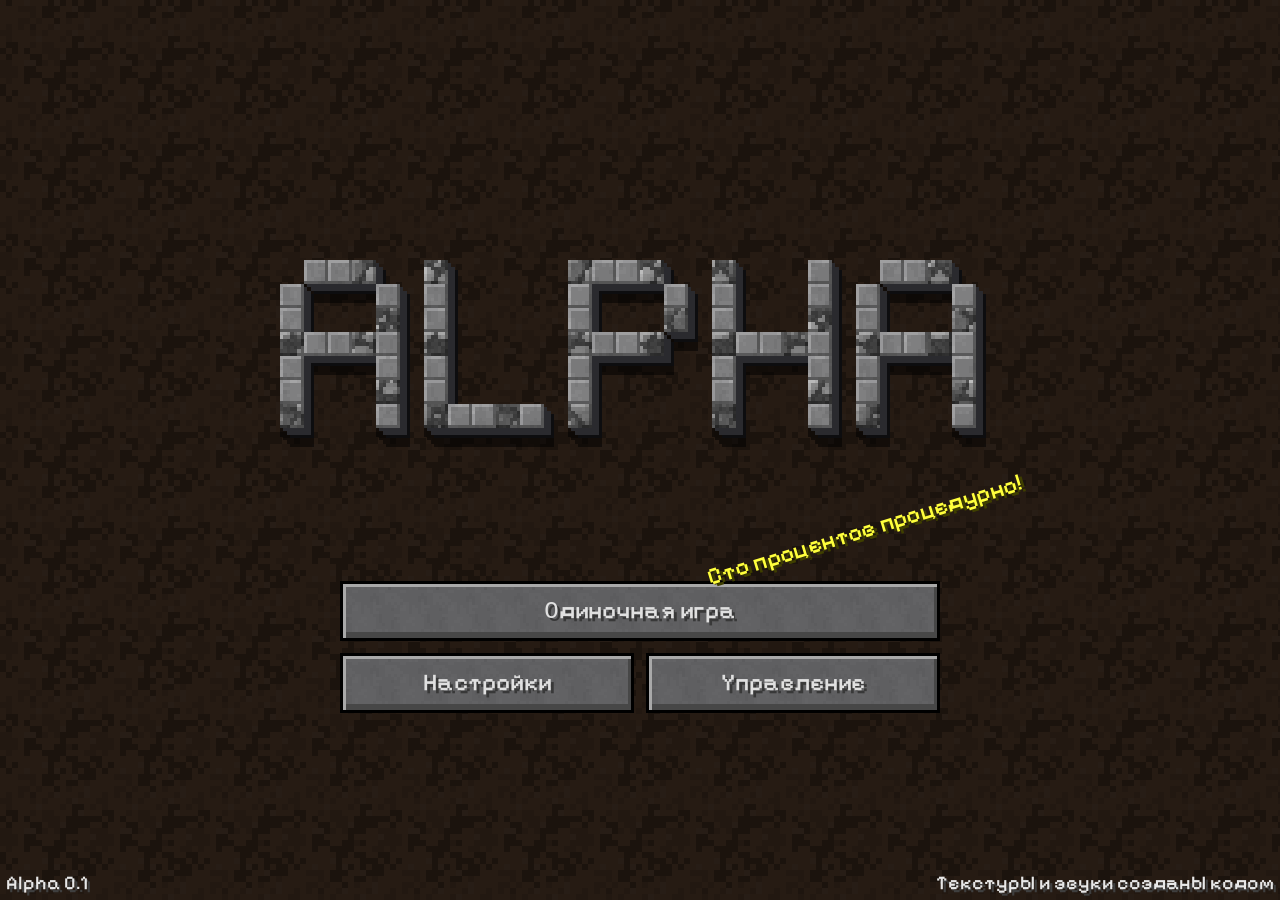
==== tumanny-krai.html @ d74d651a "Общий мир 666: слот 1, первый зашедший - хозяин, события владельца на ближайшем игроке" ====
<!doctype html>
<html lang="ru">
<head>
<meta charset="utf-8">
<meta name="viewport" content="width=device-width, initial-scale=1, viewport-fit=cover">
<title>Alpha</title>
<link rel="preconnect" href="https://fonts.googleapis.com">
<link rel="preconnect" href="https://fonts.gstatic.com" crossorigin>
<link href="https://fonts.googleapis.com/css2?family=Pixelify+Sans:wght@400;500;700&display=swap" rel="stylesheet">
<style>
/* Один визуальный мир: тёмный пиксельный интерфейс старых воксельных игр.
   Панели — светло-серый камень с фаской, кнопки — каменная текстура, текст — белый с жёсткой тенью. */
:root {
  --s: 2px;
  --ink: #ffffff;
  --ink-dim: #a8a8a8;
  --shadow: #3f3f3f;
  --hover: #ffffa0;
  --panel-ink: #404040;
  --ground: #000000;
  --dirt: none;
  --btn: none;
  --font: 'Pixelify Sans', 'Press Start 2P', 'Courier New', monospace;
  color-scheme: dark;
}
[hidden] { display: none !important; }
html, body { height: 100%; margin: 0; background: var(--ground); overflow: hidden; }
body { font-family: var(--font); color: var(--ink); user-select: none; -webkit-user-select: none; font-weight: 500; }
#game { position: fixed; inset: 0; width: 100%; height: 100%; display: block; cursor: crosshair; }
.px { image-rendering: pixelated; }

/* ---------- эффекты поверх мира ---------- */
#vignette { position: fixed; inset: 0; pointer-events: none; background: radial-gradient(ellipse at center, transparent 50%, rgba(0, 0, 0, 0.6) 100%); }
#waterFx { position: fixed; inset: 0; pointer-events: none; background: rgba(8, 26, 80, 0.3); opacity: 0; transition: opacity .15s; }
#waterFx.on { opacity: 1; }
#hurtFx { position: fixed; inset: 0; pointer-events: none; opacity: 0; background: radial-gradient(ellipse at center, rgba(150, 0, 0, 0) 35%, rgba(150, 0, 0, 0.55) 100%); }
#glimpseFx { position: fixed; inset: 0; width: 100%; height: 100%; pointer-events: none; }
#staticFx { position: fixed; inset: 0; width: 100%; height: 100%; pointer-events: none; opacity: 0; image-rendering: pixelated; }
#hurtFx.on { animation: hurt .55s ease-out; }
@keyframes hurt { from { opacity: 1; } to { opacity: 0; } }

/* ---------- HUD ---------- */
#hud.hidden > *:not(#debug) { visibility: hidden; }
#cross { position: fixed; left: 50%; top: 50%; width: calc(var(--s) * 9); height: calc(var(--s) * 9); transform: translate(-50%, -50%); mix-blend-mode: difference; pointer-events: none; }
#cross::before, #cross::after { content: ''; position: absolute; background: #fff; }
#cross::before { left: calc(var(--s) * 4); top: 0; width: var(--s); height: 100%; }
#cross::after { top: calc(var(--s) * 4); left: 0; height: var(--s); width: 100%; }
#ver { position: fixed; left: calc(var(--s) * 2); top: calc(var(--s) * 2); font-size: calc(var(--s) * 8); text-shadow: var(--s) var(--s) 0 var(--shadow); opacity: .9; }
#debug { position: fixed; left: calc(var(--s) * 1); top: calc(var(--s) * 1); font-size: calc(var(--s) * 7); line-height: 1.25; z-index: 2; }
#debug div { background: rgba(80, 80, 80, 0.55); width: max-content; padding: 0 calc(var(--s) * 1.5); margin-bottom: 1px; font-variant-numeric: tabular-nums; }
#hotbar { position: fixed; left: 50%; bottom: 0; width: calc(var(--s) * 182); height: calc(var(--s) * 22); transform: translateX(-50%); pointer-events: none; }
#hotbarBg { position: absolute; inset: 0; width: 100%; height: 100%; image-rendering: pixelated; }
#hotbarSel { position: absolute; top: calc(var(--s) * -1); width: calc(var(--s) * 24); height: calc(var(--s) * 24); image-rendering: pixelated; }
.hslot { position: absolute; top: calc(var(--s) * 3); width: calc(var(--s) * 16); height: calc(var(--s) * 16); }
#bars { position: absolute; left: 0; right: 0; bottom: calc(var(--s) * 24); height: calc(var(--s) * 9); }
#hearts, #bubbles, #armorBar { position: absolute; top: 0; display: flex; }
#armorBar { left: 0; top: calc(var(--s) * -10); }
#hearts { left: 0; }
#bubbles { right: 0; flex-direction: row-reverse; }
#hearts img, #bubbles img, #armorBar img { width: calc(var(--s) * 9); height: calc(var(--s) * 9); margin-right: calc(var(--s) * -1); image-rendering: pixelated; }
#itemName { position: absolute; left: 50%; bottom: calc(var(--s) * 38); transform: translateX(-50%); white-space: nowrap; font-size: calc(var(--s) * 8); text-shadow: var(--s) var(--s) 0 var(--shadow); }

/* ---------- предметы ---------- */
.stk { position: absolute; inset: 0; background-size: 100% 100%; background-repeat: no-repeat; image-rendering: pixelated; }
.stk .cnt { position: absolute; right: calc(var(--s) * -1); bottom: calc(var(--s) * -1.5); font-size: calc(var(--s) * 8); line-height: 1; color: #fff; text-shadow: var(--s) var(--s) 0 var(--shadow); font-variant-numeric: tabular-nums; }
.stk .dur { position: absolute; left: calc(var(--s) * 1.5); bottom: calc(var(--s) * 1); width: calc(var(--s) * 13); height: calc(var(--s) * 2); background: #000; }
.stk .dur b { display: block; height: calc(var(--s) * 1); }

/* ---------- окна с ячейками ---------- */
#screen { position: fixed; inset: 0; pointer-events: none; }
#screen.dim { background: linear-gradient(rgba(16, 16, 16, 0.62), rgba(16, 16, 16, 0.42)); pointer-events: auto; z-index: 10; }
.gui { position: absolute; left: 50%; top: 50%; transform: translate(-50%, -50%); }
.guibg { position: absolute; inset: 0; width: 100%; height: 100%; image-rendering: pixelated; }
.slot { position: absolute; width: calc(var(--s) * 16); height: calc(var(--s) * 16); }
.slot:hover::after { content: ''; position: absolute; inset: 0; background: rgba(255, 255, 255, 0.45); }
.glabel { position: absolute; color: var(--panel-ink); font-size: calc(var(--s) * 8); line-height: 1; white-space: nowrap; }
.glabel.small { font-size: calc(var(--s) * 5.5); color: #5a5a5a; }
#cursorItem { position: fixed; z-index: 50; width: calc(var(--s) * 16); height: calc(var(--s) * 16); transform: translate(-50%, -50%); pointer-events: none; }
#tooltip { position: fixed; z-index: 60; pointer-events: none; background: rgba(16, 0, 16, 0.94); border: var(--s) solid #2c0a63; outline: var(--s) solid rgba(16, 0, 16, 0.94); padding: calc(var(--s) * 2) calc(var(--s) * 3); font-size: calc(var(--s) * 8); text-shadow: var(--s) var(--s) 0 var(--shadow); white-space: nowrap; }
#tooltip .sub { color: var(--ink-dim); font-size: calc(var(--s) * 7); }

/* ---------- меню ---------- */
.menu { position: fixed; inset: 0; z-index: 20; display: flex; flex-direction: column; align-items: center; justify-content: flex-start; gap: calc(var(--s) * 5); padding: 16px; box-sizing: border-box; overflow-y: auto; text-align: center; }
.menu.dirt { background: var(--dirt) repeat; background-size: calc(var(--s) * 32) calc(var(--s) * 32); image-rendering: pixelated; }
.menu.dim { background: linear-gradient(rgba(16, 16, 16, 0.78), rgba(16, 16, 16, 0.55)); }
.menu.deathbg { background: linear-gradient(rgba(90, 0, 0, 0.55), rgba(170, 20, 20, 0.62)); }
.menu > * { flex-shrink: 0; }
.menu::before, .menu::after { content: ''; flex: 1 0 0; }   /* центрируем по вертикали, а длинные меню прокручиваются */
.col > * { flex-shrink: 0; }
.mtitle { font-size: calc(var(--s) * 10); text-shadow: var(--s) var(--s) 0 var(--shadow); margin-bottom: calc(var(--s) * 6); text-wrap: balance; }
.mtitle.death { font-size: calc(var(--s) * 16); }
.note { color: var(--ink-dim); font-size: calc(var(--s) * 6.5); max-width: min(92vw, calc(var(--s) * 230)); line-height: 1.35; text-shadow: calc(var(--s) * .5) calc(var(--s) * .5) 0 #111; }
.sep { margin-top: calc(var(--s) * 6); font-size: calc(var(--s) * 8); text-shadow: var(--s) var(--s) 0 var(--shadow); }
.lbl { font-size: calc(var(--s) * 6.5); color: var(--ink-dim); }
.col { display: flex; flex-direction: column; align-items: center; gap: calc(var(--s) * 4); }
.row { display: flex; gap: calc(var(--s) * 4); }
.mcb { width: min(92vw, calc(var(--s) * 200)); height: calc(var(--s) * 20); padding: 0 calc(var(--s) * 3); font: inherit; font-size: calc(var(--s) * 8); color: #e0e0e0; text-shadow: var(--s) var(--s) 0 #383838;
  background: var(--btn) repeat; background-size: calc(var(--s) * 16) calc(var(--s) * 16); image-rendering: pixelated;
  border: var(--s) solid #000; box-shadow: inset var(--s) var(--s) 0 #a9a9a9, inset calc(var(--s) * -1) calc(var(--s) * -2) 0 #474747; cursor: pointer; white-space: nowrap; overflow: hidden; text-overflow: ellipsis; }
.mcb:hover, .mcb:focus-visible { color: var(--hover); outline: none; background-image: linear-gradient(rgba(105, 120, 215, 0.42), rgba(105, 120, 215, 0.42)), var(--btn);
  box-shadow: inset var(--s) var(--s) 0 #bcc4ff, inset calc(var(--s) * -1) calc(var(--s) * -2) 0 #3e467e; }
.mcb.half { width: calc(var(--s) * 98); }
.mcb.warn { color: #ffb0a0; }
.mcb.slotb { width: calc(var(--s) * 156); }
.mcb.tiny { width: calc(var(--s) * 40); padding: 0; }
.mcb.tiny.on { color: #ffff80; }
.row.wslot.sel .slotb { color: #ffff80; }
.mcin { width: min(92vw, calc(var(--s) * 200)); height: calc(var(--s) * 20); box-sizing: border-box; padding: 0 calc(var(--s) * 4); background: #000; color: #e0e0e0; border: var(--s) solid #a0a0a0; font: inherit; font-size: calc(var(--s) * 8); user-select: text; }
.mcin:focus { outline: none; border-color: #fff; }
.grid2 { display: grid; grid-template-columns: repeat(2, calc(var(--s) * 150)); gap: calc(var(--s) * 4); }
.grid2 > *, .grid2 > .mcb.half { width: 100%; }
.grid2 > .wide { grid-column: 1 / -1; }
.mcs { position: relative; height: calc(var(--s) * 20); box-sizing: border-box; background: #000; border: var(--s) solid #000; box-shadow: inset 0 0 0 var(--s) #6c6c6c; cursor: pointer; font-size: calc(var(--s) * 8); display: flex; align-items: center; justify-content: center; text-shadow: var(--s) var(--s) 0 #383838; color: #e0e0e0; }
.mcs i { position: absolute; top: 0; bottom: 0; width: calc(var(--s) * 8); margin-left: calc(var(--s) * -4); background: var(--btn); background-size: calc(var(--s) * 16) calc(var(--s) * 16); box-shadow: inset var(--s) var(--s) 0 #a9a9a9, inset calc(var(--s) * -1) calc(var(--s) * -2) 0 #474747; border: var(--s) solid #000; box-sizing: border-box; }
.mcs span { position: relative; pointer-events: none; }
.mcs:hover span { color: var(--hover); }
@media (max-width: 700px) { .grid2 { grid-template-columns: min(92vw, calc(var(--s) * 150)); } .grid2 > .wide { grid-column: auto; } }
.logoWrap { position: relative; margin-bottom: calc(var(--s) * 14); }
.logo { display: block; width: min(90vw, calc(var(--s) * 240)); image-rendering: pixelated; filter: drop-shadow(0 calc(var(--s) * 3) 0 rgba(0, 0, 0, 0.5)); }
.splash { position: absolute; right: -4%; bottom: -6%; color: #ffff3c; font-size: calc(var(--s) * 8); text-shadow: var(--s) var(--s) 0 #3f3f00; white-space: nowrap; transform: rotate(-17deg); animation: pulse .55s ease-in-out infinite alternate; }
@keyframes pulse { from { transform: rotate(-17deg) scale(1); } to { transform: rotate(-17deg) scale(1.08); } }
@media (prefers-reduced-motion: reduce) { .splash { animation: none; } }
.foot { position: fixed; left: calc(var(--s) * 2); right: calc(var(--s) * 2); bottom: calc(var(--s) * 2); display: flex; justify-content: space-between; gap: 12px; font-size: calc(var(--s) * 6.5); color: #e8e8e8; text-shadow: var(--s) var(--s) 0 var(--shadow); }
.keys { display: grid; grid-template-columns: auto auto; gap: calc(var(--s) * 2) calc(var(--s) * 10); font-size: calc(var(--s) * 7); text-align: left; text-shadow: var(--s) var(--s) 0 var(--shadow); }
.keys b { color: var(--hover); font-weight: 500; text-align: right; }
.bar { width: calc(var(--s) * 100); height: calc(var(--s) * 2); background: #808080; margin-top: calc(var(--s) * 3); }
.bar b { display: block; height: 100%; width: 0; background: #80ff80; }
#clickHint { position: fixed; inset: 0; z-index: 15; display: flex; align-items: center; justify-content: center; background: rgba(0, 0, 0, 0.45); font-size: calc(var(--s) * 9); text-shadow: var(--s) var(--s) 0 var(--shadow); cursor: pointer; }
#toast { position: fixed; left: 50%; top: calc(var(--s) * 18); transform: translateX(-50%); z-index: 40; max-width: 90vw; padding: calc(var(--s) * 3) calc(var(--s) * 6); background: rgba(0, 0, 0, 0.7); font-size: calc(var(--s) * 7); text-align: center; text-shadow: var(--s) var(--s) 0 var(--shadow); pointer-events: none; }
#fatal { position: fixed; inset: 0; z-index: 100; padding: 24px; background: #1a0505; color: #fff; font-size: 16px; }

.nettag { position: fixed; z-index: 3; transform: translate(-50%, -100%); pointer-events: none; padding: calc(var(--s) * 1) calc(var(--s) * 3); background: rgba(0, 0, 0, 0.45); color: #fff; font-size: calc(var(--s) * 7); white-space: nowrap; text-shadow: var(--s) var(--s) 0 #222; }
.olist { display: flex; flex-direction: column; gap: calc(var(--s) * 3); width: min(92vw, calc(var(--s) * 260)); max-height: 50vh; overflow-y: auto; }
.orow { display: flex; align-items: center; gap: calc(var(--s) * 4); justify-content: space-between; background: rgba(0,0,0,0.35); padding: calc(var(--s) * 2) calc(var(--s) * 4); text-align: left; font-size: calc(var(--s) * 7); }
.orow small { display: block; color: var(--ink-dim); font-size: calc(var(--s) * 6); }
#cmdBar { position: fixed; z-index: 9; left: 50%; bottom: calc(var(--s) * 34); transform: translateX(-50%); width: min(92vw, calc(var(--s) * 220)); display: none; }
#cmdBar input { width: 100%; box-sizing: border-box; padding: calc(var(--s) * 3) calc(var(--s) * 4); background: rgba(0, 0, 0, 0.7); border: calc(var(--s) * 1) solid #888; color: #fff; font: inherit; font-size: calc(var(--s) * 8); outline: none; }
#chatLog { position: fixed; z-index: 8; left: calc(var(--s) * 2); bottom: calc(var(--s) * 48); width: min(70vw, calc(var(--s) * 200)); pointer-events: none; font-size: calc(var(--s) * 7); line-height: 1.3; }
.chatRow { background: rgba(0, 0, 0, 0.45); color: #fff; padding: calc(var(--s) * 0.6) calc(var(--s) * 2); margin-top: calc(var(--s) * 0.5); text-shadow: calc(var(--s) * .5) calc(var(--s) * .5) 0 #111; word-wrap: break-word; transition: opacity 1s; }
.chatRow b { color: #ffe36e; font-weight: normal; }
.chatRow.old { opacity: 0; }
body.chatting .chatRow.old { opacity: 1; }
</style>
</head>
<body>
<canvas id="game"></canvas>
<canvas id="glimpseFx"></canvas>
<div id="waterFx"></div>
<div id="vignette"></div>
<div id="hurtFx"></div>
<canvas id="staticFx" width="192" height="108"></canvas>
<div id="hud" hidden>
  <div id="cross"></div>
  <div id="ver">Alpha 0.1</div>
  <div id="debug" hidden></div>
  <div id="hotbar">
    <div id="itemName"></div>
    <div id="bars"><div id="armorBar"></div><div id="hearts"></div><div id="bubbles"></div></div>
    <img id="hotbarBg" alt="">
    <img id="hotbarSel" alt="">
    <div id="hotbarItems"></div>
  </div>
</div>
<div id="screen"></div>
<div id="menu" class="menu dirt"></div>
<div id="clickHint" hidden>Нажмите, чтобы продолжить</div>
<div id="cursorItem"></div>
<div id="tooltip" hidden></div>
<div id="toast" hidden></div>
<div id="fatal" hidden></div>

<script>
const CRY_B64="SUQzBAAAAAAANFRDT04AAAAHAAADQmx1ZXMAVFNTRQAAAA8AAANMYXZmNTcuODMuMTAwAAAAAAAAAAAAAAD/83AAAAAAAAAAAAAAAAAAAAAAAABJbmZvAAAADwAAAIEAAGoEAAUHCQ0PERUXGRsfISMnKSstMTI0ODo8PkJERkpMTlBUVlhcXmBkZmhqbnBydnd5e3+Bg4eJi42Rk5WZm52fo6Wnq62vs7W3uby+wMTGyMrO0NLW2Nrc4OLk6Ors7vL09vr8/gAAAABMYXZjNTcuMTAAAAAAAAAAAAAAAAAkAkAAAAAAAABqBB0I3qEAAAAAAP/[base64]/QW6BoXT6f7oIUDQchdT/1ubv5kbpIIf9N1p0LsWGTM6BIqNf/+pDW6fT/84JkQwAAAaQAoAAAAAADSAFAAADMzcnF03BtlRcNnQGQUf//TT0Fp9DfJYehcJQjGJyZomiJg5v///9bpp6afNFvUyFyUY5TSNTE2RL7GhQLk2NWOnAwABAYYQQIAkuspC09xAMA/9kxXB2d8SmRIcHbC0wjyv/cQUHAgMn+zWGcGQA1AE4iCf9vx2i5yuHxjuFwFv//8uMRQnDx4gZXFKf//9vRMBHQhoXNgf0i5iqSxNk+AcQZD////75oTgmwQAAYIQ8+iX3FKFAXAKXN3//zgkT/EJoK+rnFtAAm5BXOM5KYAP/////b4aoJYvlkWeLjEEB2MOeONxShZIOI0PkUHPIsN5W52i8g4A4hBavVDvVXIdVKRBgOQNzFd2JxiYDY74OfngI4hzy4EZ4CoLAnQGxwhC/wtgL8WMQQEKCdPA7Q0oGxwG1AsoLpBykdJ9BpcQLpPDgDVBVDGIlIXC2zswgAZqSLjDgFsIIXx/D5yuSv/HWRMOnJhYjQiZcNxZwbYNNI0FfGTdG7OXHdnUyZmt0VGhcQaYGhEFl9y+fM//OCZJobjgdnP8xEgYlQBhQBgBgA2KBEC4eJseKdlt9P6iqT6iJqqaRNnQQaQ8ryc1VEEKZXTUh///yDmDIISeJwvoGDDsL6BcW5JmiBBF+RRHzpv5FBf6KvT3MR85ezRUr9Xdv+nu1Pp6HaL3+f6m7r9Xf65Epsbto2/GLAoRv/9M5xqKC38ZC4TugUwVcDAODDzsYzNKyl18Xcflt1qMzYU7YMh4GICycph0oF0fKHAPiMOhu/GYQH73YcxGrTi9tGUoj+Y1iWyxkgjUcQ3iX/84JkVBnKC3J67DAAB8ACFAHAAADnQ8ON0OZ9ef0IhWH9h15wroVhNLMOMZApJGiRBzMDjSo9d5u1Y3NjQvO5gq/C47eZ/oWD9xus/FbpliP72UWq1q/5p31ZjbXsd12+vv0z/o5f3LOdejzczSk7OS3bpyX3otmk7kzv51L/WHpylO+fYrBFO3rDnd/X17/9JZDP6/2//Tro/ZTr2pXbuo/X7P72/q/2+nkvTXrqgEIoHKcM78CQC7Shi3TI9b6B7SHMh23EM4q2OcfNnrv01P/zgmQiEjHrdFJhgnyJoAIViAAAAOvFwjI1x6VoF6gtny4yXPmA7oRpCRHNXt7fJ/YVKm/rnzw3otdgflhISY++zd9Z+bNZ+ZDWmPusm9TnRSjur9WHZptOFYzoQ3kQyA5EMeEMVTU+Wa2pqIyoT/pUv3/9md+pX/rptokPOcEfzlqFXcxSgkVi01sQH6dyWI9Mnbd++n7dKLWO//f/vW3/er//2s72/b/9qIAArMozy1ZoJ+A5ZHrDKRg6DCXDBAQcDwraZMrLBMOcjIREfGyc//OCZCYQYPt4pmEjTgpQAiGKCAAA6DLcRUC7SmYLMLxvB6C6mjXVRk8bTeq+Tf8gwoxh0HBHZGPxiMV23vsKpMVbQ16CvpT6FMfESC74QYgzKoLJGaaiAhpoKLEVCnzDjLDu/Fb+yq8HAtUF8BKDQgIo9X1nRRtzFQwvTdVRrz6Hf5Rj1fp+//s7VVf/6NPqyq8y+v//qO/97FLq1AiKWZk0KCroKpP0yEqdo8h6wChXh0HKoDoqz3Jl5shbEGk5KwQRNKAyQD6g+NgssOT86cr/84JkNRCxHXahPSNsCfAGGAAAAADOIswQIXGLombjvMNdqshDLrl1vtoNBgYvoo3nNCMEZBBRwF5mdCH5mObMCLBIDb3Tx4cqWSIIfe+lx9DDbQ7k++vYjza6q7WrxdIQUDqtgG8Zq/1Ifj7/TNotv/zOoVa5nc1v09bd6mP/6d1tX6vyrrleL7VpftqqzbAy1b1JIVywwvorHJAT7g6jJNSxVcNqKxEzOeQ3s9E8KXA9KlMVUQqSnKwhgYc4gkvkFRTWQjGP1r/sDgV4NMz+gv/zgmRDDbTlhRs8w2QKGAIdigAAAMxqy/+HLyxBDnsQiRfkAWhNlyHLeq7aLXZZezbR8TG0MfSVJlBjXTtFylcEVQgjatjaqnsTM3x7/RyzXdGz2d1+z/u/bd+zoe72pjqdOj/9lnfq8kYecSUkvuwSVev0kj9kXTQBScKFjAmCxHQQNNFTEdHtHQAAUEFD3rsik3lKZGknPpm9whvanJpC3LvEycuU17VwSpRS7GOs0jAKFAiNFlgyGbWv3vrodtFjbXvOoS4a58UpTZe1ZeIB//OCZGkNsOWNLyRifAsQBggAAAAAl61IIL2nqa4vcj+io5/6DLUG/+9bUXL733eo2//GdDNZM2byp2rcXq+h3od3rtu+YtWiD5bcs92bWRMuLJUtmTXQk3iWKnGCY2ummAgujZTL2QhqpsXtxYsBRdPLcdVQGZHTmFPmz9OqL1w1UCgm2CIr9Dzvcg979ND0Xo2+7XhgQNirwu68Ls+Qd41Nwd2Nct9z3CwYR1OfDabc/nHAAYLoTIWJh8vtfqys3KW7tVe393++94776kIfp/T/84Jkiw2ZJ40fJGKICsgCGegQxLhV9ilO/+sj9Tdezb/V2uQCjUlku14uycWIyRIJLG7IzUCWJbhoKFp2nCYUPOpGxmTapf7Hq6t2ImOc4ZO7Yfe0qYlxiFIg6+YIIIaAypts8GidBR2+TS4ckRtjw2iTENJW/3M4WJUEtCju37FNXqy6QXMlAo8HirXidcjV9nje5ZNY/66/S+pPaplO2z9CfF6/flGqbq1adWgJ3//7r99pJX0KuGKld1AWSpJLdQDIQhkzDX0ivnKiUB8LE//zgmSvDcSnjy8kwz4KYAYUAAAAAAm2KPGcFQpASJPryIdBObkJD60E7mf2wyZrosrqrF7CiodIZyBlDlnQ1CvBI9mobP7G9Y9xy8m7sLCNCgNWKUOOqnZDUlCswOg4+rnl9L7eICLmHZGxtxxJXFUBJZde8rCaFm9k1pXbqvuR9adv7f6v3ft6vr7qPX2Vs7///01ALHyU5HNsB5CkgYJTvwju6saTRgI5EVKmMzeEpVOsW7bNKGXwXBOwgDhvnAeJAkCI2GGxUBB0WG4EaE+M//OCZNMNgLeLbz0jKApoBi5UCEQAfbQjB8e9qlxzz+HlsyWOMHJMok7YrZQkuxCX/8MjmdbFdm6DT26Dp1KjQaI/Ho63xMP0kVDkyXNtSpIkX79uRZEgBtJ3Meo3IAVACrTKB1V73ov02jNRMWWhiktcjtHbk0q/3UaIwcMfR7sqQtesmru1e33Us2Vxfxqvclrdi1qVtAAJlIUyIQLculklh6Hm2LRKTiAV2ASVXzAsgSIaZO0u3o4xDRLgcKjPVDwOF0SPM1R0dpDCItOk4Sb/84Jk+RCc325VJwk4DhgGHiAAhgBcGJSMDBFYUoCy8F/Cv04GQIoq4zt9jyvny7Z+3/lBOkSwMqOLNAgLb0PL3MqvypYYp0MkBi7vTvrjESRNiL/2oWt1Z7TLmaEWEFUzixAZXe8RqdFXTyI629rN2/XmNPU+7/V/6rXusdT/6/If6kUsDPS2Abrur7elTEFNRaQAA9UROd1mmNd4LMggqNSuTteSLRtCsEnIxrEVGDoBhEideJdaJDM2WHKAf62xS44N+bLWY4I+eggroCwV6v/zgmT3EGzTcqo9hoIMGAYeKgBEAINirvcIIelBf/vxulf3zzNqQP9vLKplqkGCsNPggIXiYw+RcS7eeFhpJZIC5V2nIL/kAqy4w4zTxrEsyg4ikzai5LBjxEBk6WpG8ZWQm2utizg6yj0trrpj91cktG7dW5UVY5L7e/0ucNFG/LINO26+zMrJO3K68aqABCihzbPfqG9T0Wba5Yao3d42HgSos8RgXuzZqLAI/HHqeqpSPfAubNZ8UDshBwVSmf8ZJ6Ppz9ZypSWRdCkajh5z//OCZPsPnPt49mGDTA6gAhTACIS835VqEy87Plzripmp7d+NYrmchhoMI3UJooaNBfqZcWSjnkaW4dVvZC2sdH/1oRkT/rJk/n/1/8cG2GB2QjaqYMyTpu+bQhPWndGYeg7A7GMbyET10tpHFJY77Mqzr17ZXpak/+jfrkemZQGkMte6qtqq2/MXve1K0+M5/SUHNNv9tKZU0zNt7ALTaZOVvIk3UQgIUsFMh1iZjFiqCtwqQQSiwTbQM9kAjQTotYVTQpRtgdYCGFfqmhLSMKf/84Jk/xIqA3KiYYKIDSAGDAAAAABZDhUDrSnLF3n9iMOONNQhhEvioEhKJwhJhOH4jjrdasL6ATDYfAqfNI9JXX6cNb1W//1dacwtFpeereginZL06dR2tpzFMYO7oZRAaMSMQyVhMVKLqOi240aKodnp62QeQOu6CxU8r+YSo5W/qX6MjtqjNOKCR9Rbj8xfoZr0PD1zxoiCP0Uv3Kpyl//v+ZdeLD7LSOljXX9n9+b/9g5yaEsVftV0d1rs429GlL5JShl/SytA5szXWIrbQP/zgmT1F9YJaABlhbYLmAYcAABGALdomXAIwkAimsEcZxhKmrsLNiiYVHJmDTCNT0iVAxInEIgkACvEiRQolAYoLECMVIMt4RAM+SQjC5lqreLpDBiT7BG7yBkDEIq7ya8ueCJuowVuDcZ65DEKh+EWXwtUZsgDwmBBHk84KDm1JI1P7UoUQoXP5CSx+0MXVxPlyUy0b/IV/mL2+p+rZhFLIJJvtQOw8VlYm8xlZDHWvExUckilKOjtD9LP//8fQyI+UcMPVUTYcJq7g0QI8DsH//OCZMQaNgVeAGUlxonYAiAAAAAAB4EFwCeYyBqgOMIFoFff9np+z367/V/uuYqmcucfXo9uy3u3fb20If1dGLnP0Rc33qVdW6pEd21F5YqB36CVEAVGIdJRRYpmIEDlMx2AMWCjCgsB8oXMDMhIsCqLmA+YR5elRNAI6hkRFtWFihi9UAi1yEIKjJyMQcJPeKPsoEXre5qD8KDO+5UXgpdkUh6AJRafJ0Xnh+Q5vhR0LYuW4NwtwxA/cHlzl/XDEGX4TQR//NyImYVYfmTNMPj/84Jkhxm6B14AbyheBrgGJAAAAADEC5HQeeesjRv5RlGujXxfD82vZM3+MyL5I8aOi+Pn5S9v14/+Lv+xg+dJxtRXdaPQzqdl4se0dZ63qgwWSI92EfdQubYL5+3//1W/+hWv0b9H+7s9DeqrZ//d3p9H/3//RS/Tc7cKS+EgTLRYWiag40cGijGBCY2AJRkzRqSAQdNcpMwaNmjBgRCKVBxUuDglpzLzWBJEgGwFiC6FkhZ61BQcOP0+jnxBUSb0HvPOvQpsoq/DqsUWxAsocP/zgmRaGX4HXgBrCGwJmAIQAAAAAGi/jdG1YE4bTFhrV2kfq1vGUONMZ8rV30f8GgCwPr83AQv8cUou5F6j9zp1K7Gir/LQbf+h1R1//F8i1/yI36iJd1z61UU9TFDObvH8f//jP9SipKnx0KcSnLXFlEpYq/6+I/JKfwS5ST8mEjiBcepkncXpfs/2//UzU4aplv/6P82Yo//Rxer+49Stov+vaW1qsodU+2W6lYAASaFT8slVqaeqDXIsq0v24DNwUhvgwCdjRGyjIiq8oS5A//OCZCMR0f9mqmHieImgAiAAAEYAKOreutq5fi23fHCi1KoFAf9XNhUcI5igM0yGSMxq9Xs76NAu4NT5g06te37v+6AruDw6KPvPLujUY8WZkGIg/+Rind7Mb03+1Ttgy+lX6mPgqMdZe+rutZGIur9v//+n++r6l94gcfVXw5FPFdw/dzX0jG7C36mtZq+f/p+3/+1KWL897nRZfet/RuZ1069G8wrgAao2kozaiMDutDkRfmKSyq6S0HGWYOTZWpWt+BH3VIwI4FTIM0h+FQL/84JkKhAmBWqrYYVoiSACIAAAAACDunC4ArK8hji2VzEr0gXdv1duspOOvgKzI7mb6i4/MmqEdtUc3VdUO0aqFd21PxGcY+il0I4p6N0t6/Wf2fuS031Y121b2///Tf/79P/ILN6FFMouwzJ6BS6m6hQp2v6zOeV3ezo/v/Ht7yNnu1W7deZ/b3f/+mZZo/9aU5jkXi6isRhSKgGDQgVtX4DowqMURAbkNZMEsS+MQ8enQcacIw0L2bDIURb1uQOmRXUtgFSDeI2I1ohNCqtjhv/zgmRAFCYJYABlIqQKGAYMAAAAAOOSKebA2+jYIAWJCeCUFSCfGEuhR76hc1dQovTf+klHBDyQb1HFtGoAEWlbWY52oc/omkKRdSO1Ud2u06HbqV+78jI9Uav9vav/R9embb71S+qvkZCcz8jILBA3DowICONpAzusSu9nmHWfUy7sROGN/v06uKfavq9hinxRXyfR/zBZP/oMJYKemgrAveYi7eyCUThflNFD9ZSziWcUDRALEg5CPWyhW5DL3FceDWFoKRN5FMVNJhfdYim4//OCZDIS3YtoBmmCiAoQBhwAAEQAcGWLF5UKBkXDzixGcKBIJhUMFwdt+y2VMWrIksc0T3jMz97ppScgUOQuHOIBqdjlA0FjTnDjiGI+ii+pwN5Ie1G/q/OQn2+zTqT7GGPI9C3OdWT8jcQ1yJP3IxPtl1H9xcnvrE//n/ub+Z9i6PFaCAkbX9amL+S8yLejUlZivv0ryF1nn9Ltv8z7vv0V1cC32p+SWYllSWX6iiAaHm4KmQBHADImYKmWk8lZT0WZtecK4ZAeAyRIgQZifJn/84JkLhPyB3JWYSN+C9AGIjQIAAAlAqKSQSCg6NIEIkbI2hCfQoyuqohREv/1j0RGRRN5erO66ULnvu8vbl+onuQrp2T/Wnf+//7oiYPbThJT80VB71c5Ah91xzL0hWdJF65cKgpoMRf5VefVX8vy/T45oVOlp0/QiCOclzQgM4SGeVLYxicShWi5FlKeVtcqmjZUm7sr4bbanW9P+/33/+vb/9Ar0Ku00ODlQvv/1Kkba/T4DagABFcbaMbjROzM09yjfaVRO/Fmwig1Xzk0fP/zgmQbD2FFfQdhg1gKsAIeNAAAADd2E8XSYXgeM0ayjUJ1dSdqI9chX7BlVAylHEGOcR6RCPpsP8EVHSSr9NCIv7zVzMk/L+pl+n9IYzzKpzMizVVMEUse0yM8gWrrf4v0c/DAZSc46XWhIMLoA82YGyXUGWlCmRZWEVlKblVjaVdllP0DL1ELfrV2qvi/Xf7tH1r+r/I76NFP/932f6UArntyl/aCNUecEzrE8o8z4aih0WM9kQCi6oBSUQIgKFg2oaEKFo8ufQmJilhMlIQJ//OCZDERkgdwCmEiXovQAiGKAEYAaQhlDaJ6EsISXc6rkkUZetpFOMmn6tcfUNqrKVkdFMY2jjCXmcu+UpdIYNyzaFUgF15nM/MZ6CjKmY3mFVKb/+Uvoj+Uvob/96O+Z/qMjhn1KhQoljKXRmNEGW6VkCAYoi8UcldaVXXXrrvCqP9e5fR+z3en3f+paOXd7+U6ibVok//6JNUhqoaqZRWeZ84AopuWzdPH1rJuNOQYVRFLybpHsvuhqgagu3JQhhyz5UVQYEaWyqNLrsv0AQL/84JkMRHmCWgKZYKECkAGHAAAAABSseH6lKUcOFCSHT/1cO0qjmGxyCJAaMmGACwYeGd9JTKy4hmKojY4NhQhGf0JOduy236GrehqKZmRjzuyauqzMRnd12+laod1Nfauv/P/9+uv5Opf9TUICnKLFKCj9//q9q7aVXoVu9nqRdKuVUhDv/Wd1tIf5XZ1pRPbkPQdN7f5Lt/tb8uqKwDHmvvHDDWHIWy7AiMQsLjx5DcwoT02NANNduKvQaBNzyHRGNerVVWrCpqv+nwxyGnJY//zgmQ0FSIDZgZlgqSJuAIMAAAAAK8bpsXdh95dktSPvHFX/mHCk2kP4nhHJB0SCQr8tVUVKxF5IPAYh5w8KrfSd1t/AAiucQDUhVHOOGJBAxIk9ZCyiGaUcbqU9F+tlqLQUIGoqHiiKc4TZyiBRTed212lv9E/zv6Gv12960pmf/+DYhDgtbhZpvV72Krb3126Nvt/6mNooRcn+8x/ZmPW339lmKMfpdxbX/D/vQ7bL5iddYsCQNANJTWnqYfAjAhGKFhjneEkl3yRIlhthnLy//OCZCARcgtmAmUiiAqgAiYoCMbcvo4KAmu8Chpd1rszNCkUqkzZZZYPgSShmapx8piomIhSKVINER+4yV8f2ndk9KX/99NTKxqAQEsxtiurGM7lzps9wFS9TPoT/1Lbe1C1Ytabq1tFq/ojJv5tDeUvX/L//8b/8rOr8hXgwEZ4yEGUwtJN1CFqHWFakb0WSG4Xvsznr8+r9rqqden/6uqz8f/r+7p+9OjpO1KISCIv9MNonqvgOMYMQCGRKDuTRbDABAYHDgYtQdkBMCX2Zm//84JkJhGmB14BZSKSi+gCHAAAAAD6miSatiLMVaotVlSmD2JZyiTUEPiQYBCSNqx0VUH2MY3FCwojw4EKfgAgzfwjBRLTvcVmo0isV+AG8hV+XEf2ZUq5FbczVndr1X+uXgtnL5z/60bR2b530Ru9+////zg3fRhY6gaz/jTvbe5v138fO7yyDxFJqMsj3OXf/txou9mR08soa1ntt9suO7/pdU+7Gi46X9ulSIzlI3wG+b9v+sE2ZTUIIZfD6mYosf5hjONcWSrGNKNaamh2Lv/zgmQlEr4LYgZlBagKYAYYAAAAAF0DT0IlMnmLmIkstYYpS4kEKANrE5mWtyezl2x8axDJWjhIGRHDww4ROiBSvId9h2goZ5I6oTRN66m4fqXaFvKMuft8/pGzt0yF91a1EdaszIy2ol89Ov7v3/r//9uv++p/qjf/qLDSYBiofFHqDh4fz5P/67kj8Ktl//fp8YK7GEt7ZDT17dDWEkYujs6UbtD9371/d6Tf4vMqMMrfrLX9CpxudZXin2nmHGlYXvTCMqcFKrsR1OeEugLI//OCZCEQULloBmXmWAo4Bh1gAAAAmZhl3KKDKcxyD2ak+1sMJMNTGk1zIo3sjHjIYDWfaIDHnpqcsBnkJ/4t0avPZWZz/jaUh0JkoQPNrYmbegMsn/STOAKik21LwrNjhQPtkitZNYIahr7X7//QGKvXVcldId8EgpVDVbx+5yayLtyumv3+nbpu+NS5P1dn//T/7UaOpqqkevP0sXShVSv8s+y/7XWJxONM+la+FVzQ1NMNnkqUZYY8jcE/og9UOK3MEmowIZsV4RBfffPD9eT/84JkMRQR824GZYN6CigGKjIAAAAwcChShIz44ZaUHiyKMuIT1j/2f2h5SkzC9AxF6xlux2jY1ZR8sZ1py6XhB3RHgKGcJIsyLyotDvTkL/KdGJMsiekvmmaC8INo5uYvczwD3IrT9mE0+FIZfgq7Hxogedf9NnXWvPp//kf7uLCGgoHHImlaqU67xKlxk8nTj8ju8dvZ2fpden+nu03///fX6OvYn/To6/6P9SqACurb6NNwmICvQW/d6CYMfsEUZQ9IkLFJwWB34tncYbO1vf/zgmQjER0bdlphhkoKYAYdcgAAAJQh0qePurC3dALZ2y8jp5+qSSYmRaYR1mOKcmHB0sq/MsYz0Y+MlvA/7AkI0qPjobnIXLcl+vP+7tHVrxX+Ll293SsLjQRFxzomcBg0V38osioV3h97uKxOagkZCE3/S+CAbBPbIdachSTlXTd1e7Yjpttstr/p9FOf/v8f2KdFDvRkrf/96PdvaptNnkldddAErkrh1QDSa6sD2MyyuUEdxBWMBA4UYxZhoNRhMhQopThuehzhymJbL6i6//OCZCwOee1+qzzCTAtgAhgAAAAAGr5XnaZ14lDiWM5Qi1MiqMRfoc5UcKh85WQUjFb5W8MeCfqNI/zVb72c32PWlUfQyjrBk3N5r/lT/9W36+VrPt/61NwwXI+rr7yfyL8Xiyh84x9ez21XDKyevrXp/NM+1Lr/7frKSf6u0KIbetS9vRsIK2o61RNK7bex9uDTIcirkv+0FYMzXJvmVSCzutTcd+XAbagbIv+mjb3gwdIwdE86Px2LUR0uJKdbn9erGHGcy7NWXUUKoR44P6X/84JkRg+MxWoGYYN2CnAGHAAAAAAEgXQtb2b8Ncm1Isw4hCQqEmWCuJRDeCsOti4a1JWYOoro9YlIqknbk8txioV6fXTEvcy4iFH/pNTTKW7NVDFts3fTRr92z/10yV/FkyVSXI/yN9Hcrb720fXfhH1r7oqqU5dBWZYgNB07IBAEXaDgaGCA4y/AHQQwgHOgZA9jSfYcZ2E+0HTFUtdHXiZK3JpNI11vm5Qiaa28sBTLjsn5F6WX1QQW12/OKHYaMQMFok7Q/oU5fP7SFBIfgv/zgmRbEqTfYgBrCUoJiAIeCggAAD30f/pIiw47J275716cPn14fZUCMGEo4gMdyw+2KOcpS3PKuewahRxY22nUpQP6ESlqp/8UMCafjRNWiiYwmLpFVXKZybuhOQpo9f2pXvf//b1f/v6vdZZX/91pZnv/iKpS6ClHx4THXLi4YIZmhPV8IgpVIhuwvcSBS0iGrcFLkt1MJYHElolzS0CAuAVepxO2yNiK+HYnIg8MAPM5LIom8sMPHEiIjKsQwtEDSuhURB9KhCsVLBpy4vG9//OCZFsTES9kAGkipgvAAhI0AAAAjCbrTIn//3S88pJWplf6koocQfCP8xhLg2T5/QSh/mQ51BOC00ewZdXTrQVOrRM7/bqnjOBb/zTGrAphgAkjb6+uqRigvcE31Wxm/AF7d9umk/61Fcm91vufq6u43u1ejJVxvX9rO7//s/b+mhpftyIQ47fu28cExxBCKCnEeh/SEwy8mKvIzdYNj8SSeLzppr9VC0N224JpNXlkAy+JQmZuxcGB9Blgy5lMio4/MzV1pgskO1qMFCnHBJf/84JkTxFQ+2ACZMKUC4AGFYoARAC2gtOhDdnKSlis1VE2nSrdiYVsTZYRSxJguWYISUedF4mZDIkQF3V62VNrCNSVpAb10lp39QiKtEAmHo6mWVnlMYw2K0Oh/sG07XFLf0VKc9/ger+773IrzFP6WK034Dr/+1jPH70Iru66gBZq2nQAudsaOFT4jD6tbkIBgm4u6mEki/qfC7011jShl7UFhC18eSj+LQPpS6H5aYsOi49Q15avd29wdTFcPyehXwpCAehTE1ADradDPzufnf/zgmRSELYHZFplgnSI4AYgAADGAFHBu0mtxu9dW2fpo5GTmdsyrfpwaHiNWNfS3dVa/Whkbz2XIvWXmr//6E/0UoeFvI0EJEeKWdvpfV7bKtf3/6/q37E7LDdX9PvQ1lAkv63+j/2bX/3FdFVIKic6PJyuEw56FDFrNsjQpoiqBJZnjCtoMBILv2/K8S47DGkJJwYoEXrYUux/5VInHeWtFGbROXQleCJcQrtYt+aHCubIP0dc7OgZeyNuzI/YKEIzMeq2R8jXqIXMDap4LUvI//OCZGQTEgtkB2mClAn4AhQAAAAAY7N6s2Zu7LqytsqNq85VVuqsZfoz0Qrs5mYvRfOheimw4x300b/nO+gRf8GJYr0FHGbBA36qb0LfduRzcnF1rd+/UplDkbfyX/m1/zGSc7o16LVfF//u10L/9jFKgCiulnxd/3Th941oMiFhAqOeRBZl00ErVoNcpuLR0nXeayjW7b/0l9o4MFoftL18MK6SQiXwCQcK+au9FqO9IFlGPmG9GKZEx51POjOPUpyQaGYgKp5sJPt/V9dCHB//84JkXw+1A2xaZYJ4CgACHAAAAADjCF/bDIxE/Mu1SzMhI0c8Pto9O0e+il0u/S9ko65P0Z6xVZaQ9P7O1qt+Mo//1L6OOG/NOrvky0zf3KLf5Dbb/I9bKec4rQhMVgXjm1xPY86KE6OiisWIZqAUuinuxOEIV0MRUwaKXZWmxJUjP2yQPH41D8Qe93mYu/XcqDnAcNzOvfxqTL2lKk6QM0DABhBIgI1qIzVIC42iVWrAfm8mYCh0u1MgIEKxSDcJ9Hy7THqhQyocikpZd5eMFv/zgmR1FbHlaAZpIqiJiAYcAAAAADsv5lBkSp8W4d6cms9zeU3q3cjcivMjOew7Ih9J3eocifXqhHGqd9qvo9DakxxSnZM4RH/xzwVhX31uxRuW1fOr7qBXWCuv3Ur9uj223+XVu/ursVR/Uws3pPM/khVCFdcTk2oRPx1uKj9Gg4IizoOLUBhbE3ug96GXUjAo6Fx6TQbh++JxSbEl8mIQAzJwOkI4H6ZsWrzwrJXljRLbuV4VlYoT889ZZ5c2wjpdDZfz/WvwW08OHRAbsJY+//OCZF0SUf1wAmWCbAsgBhIqCAAApCji4JAayPT7MlbX6N+3/V07VXrW2ufp3Izv9Zm/Unplrb0t5n1LUbEAhdRQtgr54V4E5+IogGtk6k0vueljmvom/f7GdPQnX16fqZTcbN2+/3rTYXqP5J1NTf/+n/T/3ehkz/xR9o6sVqGa2h0xcRDIKPHALrLwin1yXEyZSTnMOVELaHJEgpbY7U1vVyxiEtkNiZlayvZenT9QlTM7xRSxY3g1TqyrqZe0kh1NUh5oTDFaDOWEqhOTCFb/84JkWhCw2WwAYeZODAgGKhQAxgDVduIijStZoXUexUyoGgFBVT5ZG08I1Ras2iddI69tet8qo99vJfJO2Tq5WtlG8sIUKpFabyCO7Y+purJ3C3R3Sf31f1//t//us/3+ze5T1Cy5dhxVSl2vOd+7TYAKVTcbQ5c0qml1SBl9EAFoAmspYA5F6HnkuSNdLrslH8IiiEhXIh354cr1TUGw/hkX6IIzozpCgsWH0B8B5IIHCIkQwKtYWMXpQKXA0pewUNzLmpe2hmp6amYXqH4ZO//zgmRgDtyJbKthg2QJmAIgAAAAAFgFR4yt1ai8YfUPNpUHfEHbCmbuWAAn6UaLqv9/pFPe5rum1kwvsT9Mrqc79e2+lLua2p2f80qBuz7QttrVgAAaV3JGv9+W+iUgjz/VJpEkqEnIcIBnbiUYkz+uQ66X0oUyWKxR1IEnAKQVVePl7DYnKLkw4m5cXEZ0bNisE0Zsb9gx6DBiEDczCwfgh/VxCVT/UrwQNdTbcednDDan55u2Gb2zZTZl1FIjwYMtUpchJS7Dwu/lbyJU2GS7//OCZH4RYU1uy2UidgsYAioyAAAAkrPyEISTuHSwqpDj7JQGGJUmDoCSmNrOpMmN5I4k4e6Ebfau79aNSpzpp2+wn/2aP/+nZ2///9Otagartp0zcgGHEvm3TRWFIUK2KVnQJvY5Sa0R1Bjdm5Sp331XQrFDgQA1AAqBEApJI8NGiEsTFfjk0kQu6SFEs00qQVnATMGbKWCFCWgm2xjiWGKMnagMZ8U/E/0CkruqeGHYGdv/K3LcyZtl+Ws2xj+bzayp//vVvUu9W6f/O3U2vOL/84BkghCd/2oKYSJ2itAGIAAAAABOjBP3X/Z7dLfft60999qIXSvlTFGz30J3212NU5tPqS6milui5n/fXKVJd/MV1R4sr5rxEITVVnUFCBDJjWHDi20bRhQBiCPifosTjTDACdHjZgAafQOLmLEiQ8vYl3FHcbVwXDeeGIhHJJSRuxLuTMleiRXpnUBMintOs4blohJiElEMTX/+UWyMcZUjbDfma3CNPP6fVw3e+/c0jt+259JoKokZRUzUM/kbggqog/8pUkqaiQpCBs4s//OCZIwURVdWAGkiqAlABiAAAAAABhjvVIDBExUXDayer5vyrpXWLBoyD3td79mmzUZ1nNe+xa6mfoRVN/QLu/V60fm/drp/1Yz1dNNOr/WqglSca6EU051hmQoqhQNA5giY7DPNKChw2wASMOLfTOFQ5a8LDGHAYsBiKQzLKd9Ja1lmzP2Muc88UlWcZ2IbA3owQdQo99fEIKnn/wjjaRKx6ET40PJvgqgiQfIwZBRyn2Ofmh4iKyuOIU4hgaCk6K1NHR+jeSGf0dEKYYNFsIz/84JkgBPmB1wGaQKWiNAGHAAAAAAbERlrWKi5CHjOR1i+FXYjg06M36Wf//8+phYkYEIi9f67lb9//+71+bq0Yuuuqyv/+zIM9HejbahX3Io/i2zdt+L1pbr2/lENyt/2GvkHDAmk4EGVlhUapHh2Ko2vsqi4jdXiak+6YscRNjLrww06XRWXDrBAhggEH3ugsggeIm4XKYoPd8yX/KI8+aQRGZk8j/tfmbBqclBmc7xNvOiJRGCCOhXjFzf7u1aM3Z1f0bVmJJKStNS9/QrF+v/zgmR5EV4HaAplIoaK4AYcAAAAAPXbzNX5Uv876v9Tq6nOVCoGF8o479jlPEnRYj7Urt9/28muNdtW2Nqvd2//97f6nPPoVX62eMILvTubnf1KgAAeOOWTVZ8qr0s9BD0vQykXo+jW4Yg+LWXqZ89r/Q3caBPFFkiQkNmWyK1D7ZgRjZ8LiMoTt6M4MAuCY0+nkpPP/o5YVmNvNo71acG88/tIMpw5wt8p+UWqIIKOIYVvWQjsCzshugt6EIRmqduzWfS3NIiaO/SiMdv6svyE//OCZH4S7c10z2EibIhwAiAAAAAAGIR45ySWd79DkBNVH0Gd4g3RD+BAD64QbN6f/3f/q7fMkMV2fWN3XTeYXT/V06lNvbUj/9NOz2Wfq/TVCPDp5ppQQhzUbTkTrMIs18D2cR2DhQwp9053fgtMZIoKAMAhCgbKGyLBwt/n3Xe86zn9eBsyn3zbI77O2dtDYBF4VF3zUEwvlpk4OiYSF1SlxcQkx0eIQeMr4DB8wxCu4cyqjmYOoaz1O7iYWE9TPFhiRV1kJxOY8ZI0tKcdS2f/84JkgBTV7WgBZYWkikAGGAAAAAB0bP7Xftrf0821qonajEv16ejFVM5Ksqu/1VH1ZI2jMgmMgG8SoueMatG30otYM7411mint8Xo1/Srnv6v+z/Rx2eIqZTr9l/XaX3Oq5udWmrXfFz5WzBOdEJRRMFJQ9FyYNtXpZuz5t4RLXFUpYOwOB55+FB1Y5LIYCbHHEYHxDHIunZWLkpFdaiUCoRS2TmKm6p9lBrBkX/B2FftO2Uy3UVbtQvr7BR2EG4R2ORHuJO87GQGlxtNzaMea//zgmRsEYkrbAFlgogI8AYcAAAAAGv0Pqi1jK3D8yksNHcHVV0Na/5e25bif4tDgq9r8YflP56rYj1dmmuNUtHeu7fjP//9vp1f0et1nTWhgxSdHr92ntsoEEXI3au3jE3Q13ZSCftADsEqE2Q5c6b12TNtU72ZQ8HR5pqXZz0zObUqoqLFHTTKzLVMcvA7Va0kvsWFbRzAIxn6al1KikQ5fytrKXobo6G5NVqvpvb0fQ36/r/9DVbL8vd1GVko/7a6laoXLo7hitl9RkPSOzTN//OCZHgOrf90Hz0CagoIAioyAAAAvrS+MjVxxiix77LVvJucru+r3o6PT/pWyj/nP/6Ovf///Xu//ooKHNyV53nhUQUwbAoeOiJTmX4bRDPFeF03YYJFWHWE2kFKdlEKdZ5Xgo4pc1Ryt0SYwI7i73tLEMdJRkG/bd/jW8W6WgiZDI5szucWAOTC1f8j1t9WZiEj8Erq2b0apH1J1ZFcmhm5j+jDqs7Go5EtIjN1+p9Nn1bf+h29CU3qfuj9j9nRjTHH/r67/Z/Guq3VEfsfR/j/84JklhECC2obZMKGCRgGIAAAAACutxb5P+nL8pdob0evb8VuUzc5X/6NFRpJxWN/nTZqvcvAXFbYSHCthsWg5MFAF7IZU5Ug57IHQSVTjWSkEsOy5oAAi0xSF8kHBVEEuiQeIZolJBPJ5ALQOFCsJMWludPtQ1cM/S8zEhRRQ0Z1/q3ljtoFcyK3O7+CJcE4rg9FerIvFmDF6EBRkP5SFZPzOrz83fUhOV9XT1dkoX0OnQsrDt+jnRf6FpQMJBpUWKsYOQKC0EqwcQKo/3fyf//zgmSlFCoHZgdlgnqIKAYgAAAAAP9+33/+6sj62UchbukTvTs6v/jyX+5uvZu29nTWFpkbMmVP3FVKFggwoejG3j72PEwBPJpIZM3VkZUidAKc6VqRyVS1oyyoMAUDZsNg/YqCwpQAkKmqLhkUokZCl02SIt/FNmfM60EhWOYcwuYw6Slg5Uhcl4LR2ZpT/d31ayqhit0X/mSau71oYnO/6/81vNa83UZzFyrtRLxXWRngaDXzkh+/1uah9/9tXW9jGu1WI9ql3O7/H/bZX193//OCZJ8QrY9gAmUidgoYAhgAAAAA0uuyiX+taWqTY76vp7ZGALkkssu8K7Aeb708YkETKrkvMB4JJ+bnZZHkWD5UqMNrDty03jbfy7TcFI1EpLQc5WMpHAWEMGoJq0UVRL4klSZi8EZAqZjOcGg5F3ZLUyNupV1HI/IZ30L1o8s1norIZn6aIVk/fRaZZrUXox3f0Xzry/16v1b6r1Mp9HYQYYlIkjU1QyotS7LX32bKXsSjYSuej76tyvu/WrdnlpgG9G7x36txyr/1/01/64n/84JkrRAGBWw/[base64]/1v+z6dbmX1W6boXqxXPUd//fexlmhGqndqpt17RiMR5nSX4hkpSP/zgmS9EQDhXAVpIoQJYAYgAAAAAGDQGLKDS5uZcVezfg4osuNOE5a+WMLudp+4ZHxokJgUEhIeTPPgOXiScWIo9qE0bRs466DzIYFbKr4/0QpM4wzYiecBVkFJ3D4oGG3sjvP3d0fzvOZGloh2bqZujnspmJ1Z9uiUS2j6f/ah5P7EqvR/Zv2n7XvU+07dlPsrnHr/629Sjf/qZu9dfNv6mAsibejq///UlivEhh3Wq9+kNU3a7P1w1s2JoceJVSqKbir6VrEmQGxpjRiDJzDw//OCZMsRygNkCmkleAq4AggAAAAAYGSAUpbspY8id4wDYP2bUBl5uLwOjJgCGcDQRA5aBc6B+AulFUXGFih3qK7na9ff1narX/uHJsPDm3YWHi2d1GupMsPv2jlt9fMOw3edjilXc1B0jRB5311Ojf3T6ERjsTPI3QnqyukjNoTPup3aQmqKZNm/Snd+VV+ZiNZ5dUHBxURBUa6jx4wVcccCKKhMDrE/6rL+iS94v7vk/Vd2WyC27rv/V7XV1v636Nv5xFClMWgu5Zr7ZKnfsrX/84JkzRRyC2oLaYVuCkAGFAAARADBMGcRlEUQdZC0WNGDRC9ptlKmlBAZrkBOIX9IjDR4+7sRV/L2xqnRpXY/zspEtadeBngWtefpy2XNRfyMS1/5HLREMjNDI6PUJMaBaXEtz4sVWltN6SI9OzOrDXdM2bxAPOO2GGe9TlXRGR0Gyg9TIgIzO3U5DMp+ULdCiZHMqAzO1aEIxnPfRi6zVvt9EV9dKbdr6EV3uRqpIo304PQK7hxQR+7GE0RkhVgAntQEVUWifo29tSkW0WdJ3f/zgmS8FPYDZgFpgqQKuAYiCAAAADbp9fXX0a/24VziV7ti/6NGT/0ez6a1gABJn9tOf94Is+7yzbDEcAS5ebJkROEk7J8Q1iAVRPNB6Ix07RLR0jFlllYpTeugLS2tcjdbl0+amVuTBgI5BIoBLuArBYpvlFYZHfK3yDmDA0CidG0TWj0eUmz5kN+Uv++j61R6/9erKzoi+8rTaZlbt0O0qPK20v+Kb+oZzNB1UoL8U6qmvJC1/+/Xu69kWqo/9Sn/u/p/0nYohDP/RR7f028i//OCZKUQYgNyrmGCPgh4BiAAAAAAFRe7owAoagGliZIBQOgsOcLtI7swLKJGFsBk40AHqdRcrWzspEoAi0PCKZriawegcAKDqJEyXPhR1GwChOZ2Bg6fLNLkrqdrZNTORzP+xJO5KStYdF3T77bGTZZ0OgyGokFaa/rVFwkKXRE9MiQq1ubbWdzsVLf4lEvgV2JXi//1+hUljF/x7/zFT+z7roo2v2Pu//FTzH/8wz67q1eEEDxHY48MMp2dFQgEmemAvQwoHJQYKgQqBFUcMP7/84JkvA/kt14FZYZiClACHAAAAAADTR4ebwSBBcMEBWWxXeWjAIqYSF2lwKYqkZcnCmgpSpmyd03fXRLwTG7ZsUDVBdEvBPPyIen5mrO61Wopm5iHqQgEHVcODB4EFdiD+gTfcQJ1+IjtCCgsca44u9T1TIddVnMdHkTU7d9HYxLeh/67Fs0y+X7eqv2fp9Ud/P/3vRKCBIk0Y+0hGQRQcIE+q7t0i76hq8e3ocu+gc3QKzfp/9XTFHI2b2dfS/qV6VPR/Rf+pPqXvS0v1jrQmP/zgmTPFAoLWgZthYQK6AYYAAAAAMhnGy+IQAEkyZRbgyeo7iA1osIVBQECQoYZWQjQQETOkAchEIFnKAwWBM1clr6lztTTttyglYtSAYajMy/I0Ax8KhV4hQiKyaqkM/IxiY6bNH86aLVJGpfqN7/6NQKGOAvoR41fE6iJk9RSQu/yGcS+QrZHb98SIm+sOIFX6+1L4kfN4ZqJgJwsfn92t1meNEXDv4eIUGL5zd8z+Mb+jUm//qd03Pi6f7ul3pyliOO7tbP3P6nXpt+q5Pah//OCZL8SqTdeBmkilgmgAiAAAAAAUXZ+whrdhyyAYdceCkgkWVVsMvT3ZOjKXrVhR2VvabRxmvF52nuwFHKKi1IeiQauCqmGDnVQRTqBQQda5qYTSuJcFwxBs5jk536KvvubZN2vVXvoToDaQHOEfoi/drPr2U3VGBOCU6c/5Ck7PyUudPW+76d/23/9t9X1KzNeN7noXdaQawDRf3Curbv9dOw3Sz2Htf6KMlVR9ozil/FrLtd9Fy1dr3pr9VglGXvNsK11AYv2yhIULhkUwoH/84JkvxA2C1wGaGKGDHACHAAAAABFAoNImIUH6VG/DmJCJ2GsBg4XNggAQLB5cqoEAEaWGNfaam+jY+FSHY87rfox4lPJEzNvcNmrm6qUxhg72YL9f4pMrNNqoOhjTkdKY9Rk28E8Q/QcnDmgvBNIU6amYRjIvQjHFRMhm3QX1MeUYMT9n1PRmNqTN73bqn1+hTGu5FN/t89//zDcr/DMtl2OQq1np/gyzoVV1b/Z/jndMjxSnRuor0ICW7s/2arGdnQhe5tu3/QqCSnC+T+srf/zgmTHEu4DVgJpIoiJ8AIcAAAAAEgLBw46sRTcVXHgomfADQoVCDAVIZWph4qKAxBI8xoNKBAy01ZubEodfeCYLiD9qT0MI0mF7xg7kArGRLa+6SaNoftrof5Sjl9sInG+5b0XowNtXJBejVZDNE1RvI2WVohC9HcyPymecSvr6mI1Pj/j/qU/s/uzRoWahj+rfUpPkb7NQicjKgsQMAN1dYsz90b/fX/Ft6nW6E7P1Emb+jpdayOu1ene4khRZVafFRRR9HG20VGMBIvTVTVA//OCZMMSRgteB2jCiAvQAhwAAAAAtI1LQk0EluQIKGQQIWh3oxaE4QkOZpslwE5iIYHCC5Bf6D0flM5EmAo/LVhgoTEBg2AhK2SHzNzi/0o8ajtW81PPebt1k6zHr5g85RbgqlUzfzsV+v/YqgxaRQ1aYcfriDOszMo61l4YF3+mdIayd5oVoOIZ7d84CaVvFmhmEn//6f1v6d+L9NCLEUW9I73X1zA/+t1tLP7/UvZvo27aPdHv12313ZthUmFgbM7BbNQxwH+Ggp+24GwkwML/84JkvRAU5V4GaSJ4CdgGIAAAAACjErUHGKjpYwYVP2IJDFvGiuKzhWxdjtyB/H/eZosiIRdoEz4Jg+JyM+QiAJaS+hIgkQsBlagoSQA/rkTMMsu3Ig85pqf+DERA4mgh8qECAGdwrztg6u6vpu4zKRB9ExlM3s/0Zbd02rRFfkY7+pOhM7nVf6f7NnYjdkZ2t/6CZnyGGJQ+OI1F/6NHyzOTnP39CZHt5x5a63T9v7Ufa7fv+o4iuutRKx707lqS2xsvK7aWuQ1bFi3Ij0Zd1P/zgmTRE6YLYAppIogLcAIcAAAAAKsrBKUioAw4EwGwxclL4ODr4LUolM2L6BxNUrFl9LvbosWdh1pZdN+3DQ6P6oLk4sfV5KWkPeIQCD4xAhTNrChEpOZQqLCgnnNsYJhKgN/oIvnim3HP5sRQZiBSdjCoZkdx1UJoCCyO+gq6D0HM3pLc640XIVzk6P3+rK6IhX0K9X9q0XUrnXVu6V/R6a6KW8ipL/oqkZBpTC7hMmKx9RD4u3bIdSv/6Gf/0dLPQ2+r7P0/bq5uMFfeqtbc//OCZMIUwgtiBWkllgjYBhAAAAAAb39DtnzHVVXBCKNtrsgiT5hnZGjahBJAfkJP/rSPgP1yZafiTsGEaDRckuJMbUehTXpGZHDqXQybZ8iCaaTqTQxvdzYw3pEo8BQtsoZ/4kYkLZ5llzfs+6Mf+ZG1FNgycLzFFqjO2jzbmt7tb0T/X0ZOym21T/2OCnMv6waNyWAa6z8qZAIsghClfF3G943sXd2V/yBP09Y68w3266db/7WUea7bE63v9H+ha+lKJDuNWpTTbi6AAbVJBpj/84JktBA1h3a/PSJuCxAGFAAAAACvrDrzwNLyBEHBHAqAoVgqZg0qaWxR0YaYU7TwjqHQujGPQkESSScxQiCJX7Zocj6NdSy5dokk2J6CbTMYEBMUrUSrgQq7dQoktTGMjqUK/V0PUpS8rfVZW5m0fXRdD3vZnW1UfWZ6lRG7ll6lK1P0Vd5jcrasqUNUv9KG/hSvzYICOVvlKNX9tnQbHusGp0Mei9mhiH/2fSxHUTu01bU4zzH193d39djXun6U39inoP2vT1oqCK3VtCnWqP/zgmTCEaYHZqZlgmgLSAYYAAAAAPGpzGmupUnkeOkpcJ9voEAOiyVCeXYA/lEeyjPxoYGJDFerXjFEowLFSCVEjA4cLhO0vu4IRykYvgSBDyRV/Td28zE989/b/kBkWGWv+mYX81IfcU4XCDO9LzEKK7nUTzTNz5xjVikczrm39b9RHrSzYTKyEEoR2N5VdlrpndtrIURRur12+c/znft13etfR9O+v/9v/m//L6HGNBNExQG65NOMXft6ofg9z30fYEUHwYECtflSTzMWDtcT//OCZMMPTQlkGmXjVArQAh4qAAAAaQuTnYe98VUEg6R3Ei8pMPSHF0ImHCG0cJ0dCwcHDJvd9yM6jnDxxB7jMV6MVHBOOAAHQyidQwlmyDJv8u2zn1u6O0vvOU2vtvXJ5gpKeXzJZLf/T69JX6kX1vdLL/160L5cul2DrIe44sQ/rGXi/6NVXUug+7Vq/o5vdod7Ur6tf3pd9tn/Q1z+zd+aSS/6upYEgU4im01/urEEiGxpFFiY0kTjTBIiWSky7SGCEbDBEOBgSUBy3kX6vxj/84Jk2REWC2YrZYJ2CZAGIAAAAAALciMSgcuBJIKEVHh+4za1ekJE9dJqW2n6sxhUhQj8xmONY7tR6k9r0YyV0ZWnsVGWzZP1vW+Xu6zkVrU7aI3/azS2R79WVabor/bPo7qiOioqG5PdH9E/Lfs3MOcBQDHRJFrNrxVTFsjSNK29dCdDNV42lfX+rr+r/lW0/9Y25fX2ffqt//axOz0VrAACaSO225A9YB2nghEBTJK9AWpg9sIlD1Q66bSHbtxSGJUSnQcWEInqTIwgWhHMIf/zgmTmEU4HYAtlInaKgAYqKgAAABhZrMEfw+8UBkrOOwvCjEP+7s+iEfjN9vFv5oSfnDH9Db5qoWthiu0/Eybx0QHpQr90a08kVij5ec5iFbKH4HLuSpx3kFnz8IhdiHfverTopCbPzEXZwBgbPqZVq5VTMiicReMQ5fl0ue9Hk19i9+jGUb17k7kullUNQeeeunK9CsABhxOOOjycP2IkrqG17lwToGJoGUtvEaJlDEVZYPTUaRIuQiMvZJ4+DKlgbE4MtAmSA0yIBZxzoHD0//OCZO0PlOlvH2DDag0wBhwAAAAAWsYTmj3/LajnLqIVhz9Gg0ErEbv/6/pNBQmPnU47GERhjbCFsnUTOIjB7HJ5BMXcdWNdT6NZctGX+jtFGZJ2dXP1e/qQqMzVO//7TJJq7J2Q53/0ED1DQHCYugaJhjiokADj22FfXpQwlQxEhiF7q7v+tYpUh701WOa7ndP1Iv7GYhk57o5+t/qPaa1CTRusbllad9GACn6RiciXvcps2du9IKsE6Su6ebQdiMDOIsCzWdfyFnxFPDsFxGH/84Jk9xPaC2q/ZSV6DEgGHAAAAAA+/kwbk9o8Dw7UEhsWLFiY6iXnx02dq6TDCwcwTMKPubmaAQ4jkb1cg8Oox8gUJ5VF7nczAuZtd1KzeRHVv0FHICf8HnPpZQbOitubmUyETIrPa5Xu6yUdP/V05M3iTsNyNHzPHVLwZZ6CXs6tN8pf/c9V72/0k2u72FYoqxSdIHUz5FKentalraTzOrU6Pf+l6G7eop53tRZiighTOaVH6FpheJuIqYYUZvCV0gGlqyr8aynOu1FZTViUAP/zgmTjEi37alplgmoMAAIQAAAAAJ1JDW2xMxcZh0NxJor8HbB4VRBPFQ9E8KcOkpobGLZEHZ1cdLinFbSqgJ365aZsYSCg3HjvGiAtqUgrQRKX0M9Do7Nbp6GqWrUVun9l/vy9arR/2xF6o5B9DGfsoq8teZ2/05v6t/iQ1+XUScz/UdDv1MtRzH7tqt6Pq2ylllCZW9nkbFJTVf/c3o7f/73er68+3/W4mlrHVQosPB2xu48AQJZwW0do010zgswoddaS4hIltyqGJBQkNi6I//OCZN0SNgNiAmGFhgoQAiAAAAAACsVteLWX7VUiQJD6UxEGCASoT6hU1iTZKgcUqoIw3KXeFMczanFDKpQomPhRDcWjj4AxO45sdLi5r19xol0C6EYnc/zGt72e78qOtb9vpzPt6nP50bKFarqKuLfkg7n57E64Q/r/zFfXfRQr0W5WZs3i9+m/2YWdsrd/0Bzp7gh09zO5v7HnI9OhAZzNPUpWb/TzdyROUmCNAGuKKCsowJgIVv+QgVCUJbko9tfHmywz5NnjS/W1axNM3jX/84Jk3xDZm1oGaSJ0CqgGIAAAAAAMSF/pSF2yIXbeJzlYyON9AoyqhQk+unFaOf+4Od14p49mXmnv9Yd32nT/+i2PvJEMmr3qlZTytOZSCqrIdbmY/VuEV3jEOcDaQWhtQ5/8AoenB+s3RLYkj/9RMnWT//U7kBvyNimCD/ScXWnRYzoRz+1cc/YpE+SaUUPruer+1u7mSyET41FX/qDSWI6v9Num+iijQ1r9DV3q6BoWDgZYASAh4eMSB0yzFBIw2KOKNyZCBRYKrDCgMRbIEP/zgmTpEs3/XgppIoqMaAIgAAAAAIVTMfDekkQx9AEOnTgcFPZ6FywSxBm67X9tUubKrjToajT/TctiTvRoG0hbEwfgu5JUVCn8qvIoJ3UVDldb/GD2+SR1/1VYtWdXi26f9fyLf9UNfxDWkj6m75ZVauBhN8FXKdBIs63Yenk+Vcc3yrld5XTqDptUOYKuX0DW93+3rQnsb7//o+jG/8Vr/3JbbtRo8WQTV/R27b1U6KmP04pVwAADkmsbm6UUOySNyqRw26RrOy9ic3T2pt63//OCZN0TdS1WAG8IPAlgBiAAAAAAhbYGQbnMuHYuswo1qNNyJOHDRpUaUlSgxrKFLyC6//yDmFpxAsiG/Yrw7H6AfysDiZS9F9lrZlezIro5HbpR76Oh20dV/a9O3yy2//quprfefRUf/QfOer5DVzWCzXYXQjvITdye5up/D8V7nfp/FnW2//006q3bzzxqj/r9mz6W7f/t8skfoUqpKgkyEKABdww4DLMDyGrcYGPmWIJ1jYZyHiQWOiJmZ8IRgvoYEHBY+Ax4DgIuunGv9TX/84Jk1w+Z82bfYQJeiigCIAAIRNxItENE0MAGawlbKwV2V0ENvZH4disUVB9CQzCw+EpA8m3lPgRhgt4f1APhsikKnjR6T3UL/oG8/7Id3/oxqHqof7sqSXMelJSJxRBSqr1XqHp1oyuszn/+CKcUPglAAqCQihXq9d3Oc4MIYVwbO6Uz84sR4L6NgoN3Ufw39zm+zwXKFahVJ9nGRgcjRKHhsIXoYvcpSm7Kmrr6vu/o7q+vmffUdt2fWhrfac+3310b/8srf/7KQPUaFxctt//[base64]///9HoOcvTQghAk3eA11GBiLkmABCA//OCZMEQ4PlUAWkiggroBiIgAAAAkzkDHAw4dDBgUIUA5SmyVo05ujBhToqxA9f4NA1xONylLGoxdu8bpmoBWsPBg1jjAfJaYJ8l5VfXDLXL/+SRwaoTSvyaaqDEaQzl0ev03vSU4Yqzk8xv8R8mnMMvm5Zdwsi4QH1C7ygf2xQcQUm2nKSSb2VNvMoL/a/02FDWYNoPwgJyf8V4/Q9Tf/k/atKXExmz3NXRrUY+2zStv/Y7ufs/RQbb+qyqvd0/RYKmZ9HJcj75XU2lFDFrEM7/84JkyhIxB1IBbws4CggCIAgAAABSCacSANHpUq3Fa5p03AZGoK/C84Ket3YZBxgVoICkojDUzCsKKUp3DuBozZjZYlTIoAx/cT4QZgLdIB+pIAyFWAzFguQQ8JuYy01l6LbD7BMY0rMW0Pq7ROb5cUqW+upYHo+IDjnvDFIbUj7tbdrm//ai3/8dulnfquPm+77KGRV/6vvbsfUn/0UfZFtmXJbYaQlCMkk1YiGAEto4gEHHMEM/DFSlagwcBwASgyCEClZoQQYgEmNgIEBgaP/zgmTMD2jDXlpkwnYJoAIgAAAAAJlzmDrtFAhGhJwOC59OVs7GgcGQYiertE+Ttums/r+UcTkLm3HIF0wuToyFwfYZRnxECJUWFJTPNfkAx/ziP+kbdDTv12199it4Xf/A1DxxApyW1MM/4IUwi1MH/y7+O0OSvv/tnHf1dceXLDy5e/+2mUrf//4FIRP0r5OmE/S/3d//qaFR9xvf/+WQSO9AaB1Eg0BwPGB8eJDUI446z8wx1Sz27/znuW5T9j/QzjKyMUMmkW6+O3W2zWRp//OCZOYYugtSAW0opgu4BhQAAAAAZ0buKEs1Z5rUWI9vLN9aWEoLv9BTFED2GqZICzXcTWFhYW0d4Cya1XNRuLLqwN0h19Fb9vw0WClSXI2tJga65A/zzr8hxYWVQ21eZooHuRCdNuNG4j6VIXmWyPmRI0TkZ1ojRMDv85bv8H0CbBmEA5ygYl/XQK6iYnMF7sCcIiD8hSfhmQY5AZmMpm5i+ho6DqnEmwsBZCn0ITQKQrRlRu6E/1020VslC+/zcIVwGDZ1IQfT5Bf7+2hrN8z/84JkrRSeB14CaSKkirgGFAAAAAA79UdW3m6L3Od/170660ews9PnnpYn/f6ri6E5jf9Ctu6+ZkIjNIkj62kRGZK8MTMzIRaNOd+0d4pE24sjLjsHZXERjheN5WlQQ0xk7OdRQJlDXZbVeqUQ0lQhMijQ54sng1HYnYEJuVtGZiUz13fMze1O8wWZc3cfRzif/0ZzMo4UZsgtPIckAYjr+XyPY9+dtKNzFBCihpVVTDylJ0RFof2/orPX+h2tbmJ/1Rrat0Z3N9hf8Y/jbafdQv/zgmSZEtn7YAFl4m0JgAYgAAAAACj/t/9Bzod+xbNe3i32o9LTbSCVVdi6LXO06Zf9W/R/Ffb3ooAGbVi72/ASsOT7EIR2EgdoDJI3OlBLuvwkm/bxNddONS+Yk9HFozJXhfVyZNcmkgMJNIonB5S9UxwMSo4l+hgw9zK+pisKFOpegJywZSlbdy+YUpUcxit/5upba1ctS/VPlVlI3RUpubpMqcppLFM71q/DFzpYw6Ij2jESMseERmHbWRKGkSJMvPTTIqvfc50bM9ndrRWI//OCZJgQ3Y9gWmTChAtYBi40AAAAnazSf3JcaTQ09+zpR/0opWhfq+V/Vs+//9f7Ompmh4J524rwexcw4KIDDj1C6YD/EYaHQYTQTJ1F/SVAwQ1MliO4yttnlXlF3UrTEanPWaYPk6T5UYYyvlYYlRLuK7GHwjizvE1JHxQYfYiL2IwOhX7IjbJ2aqtYhF9jF/1Mv+JQXfBOhzYqw4lFR3JJfuFRggnWDDydRevao+LzzIjNgn9aPd9zl/3e/G/ylrP6bvTfX//7z+3tpvFPTu7/84JknxBtN1gCZMKCCFgGIAAAAACqdj9u96IIdoVrsaOXsFQMMNyyJjYKBXs4lfNPHiyIyCF2h43bACgZCYAkoCAReWQFk2nIQQPD9K2Z+oQz6CAPj4PB0eGQUujEQ0gpTlsdDvVyGcPFpEw+JhxtDhTUOJDRcKeq+VQhoNQU8zRkxXxNkWgrI3IOHlopCc6ILx1GN2H/fi1SPnflz6J9e+3+9XYtH+tjXRnJzex2Q/8Y9Cfxr/FhX8WX3rs6Yz29Tq3Vurx1XT21KXt2tpWm3v/zgmS2E64HVhVthYSKqAYYAAAAAKUjZWz+39nrxqsV2qjUyNdn6hMDAaVrIXDWGXiioBYps0pEqUkv5JJl6oCoPZxVFAZhhpKHUxSpLyrlfVwYIldaMsBduLwjGNzdt2xwIwuSZEH3ufFhLVyBWAcEyZb/uomlXQOf18YONAUfvKhIfw8iM/2gjgUUTK63pdno1iPqlTAmrdZFagBVqp2lNqZPG27M+B5dCvkoltYm9l82X711OU2nq1Rv6PoYb5P1e30//6fGPpcmz1f3Xus///OAZKoQgOlWBWjDlAr4AhliAAAAYVS9BJMrK0yBOQO2n+NBUoFzkAUz141KsmbNoocTAE6y9KibPWfNJfGNxubeJqcOrn+Dl2WGkW2dwlnEudGjOg2eMPSQEhAKEJt9czOhG3nUbkrv89SJdXPylv6aTAJpwTaqcWZs7k4hVMMIdw/U6xgjaa3WN+EVibqr5zn87GGBDMc+vNbhXq+Clc/Tyt6dmmu/dranv5X/znBi3AFqRwVP+tjVZ27Wv/WkXfosb2sT+L6+9HXX0XfQhv/zgmS1E3YHWgZpIpYKeAYgAABGANeu3/7akmCdaEfepTb9uzmFZEoDQNAchQgBwCGyoBBrIH5yYlGGMBUEpu58sdEiCKWNnfJ6aRnEGytPJi8OPE16A33hp9X5eCffsMkBAkiDDSAhLly5NnpATixFFhjsojD7+rl9uX//usCMJDEO1TKz8iHzxgrUsr6oxzOqO7yWMOhfRmKGaKlfIdPIy52Lo//VdPSZdfo37da6/sxvzv/GIjHGQVVQcaRLK1LdS7XVNyLNhpur2tra14vS//OCZKsSzgNcAmkilgpgBi4yAAAA15X2V6vZ2er6v/t/9u6v//f/+urSgAlkFXv5E5l/2ywKhPESj4sdAt+AkxkgnIc+UoZKXs5iIihyUBCL5THUTh5RCEf2OR+PrxXEkWwGUCMxTIZgbLZSnM7i9Kit32inVzh1gBKv6B5aAKKOL1KxE5tldSF2mcutDUNdNFNX+4eJ9MfdSVeunPUtK2OEQ5Fk7rnl7oiz0Y/LHpWgOxQIrLqi5pTk5qjSvprsoJjneeUzbo0sRS7o3/p+7///84JkpxD9NVxaYYVqCrgGJioAAAB7q+v7f9/6qqNlf6oY8CfSVtLHiQsHVUQZBbAdbhzZejPjRAOSDjJ2IqMUTdZzal79u+/Evo3eguk1aYiE6TctBFMgxh3U4hMktu+GJb+7kS+Bmwc/cpysR9ybe7eY33mZbeNSkxaRjH2sDZEYweKK3oqLJHMsjkG1Zc+/3rZPizSNzHyrp6vTd4i9F/uxftcq/XsRruUrd//o4r16naWLpZUaawbYmd2b9o1qKOhtSmfrqtoUyrpLt6kVCP/zgmSwEATNUgFrBjgLkAYcAAAAANDaw7lpDhgeYuDylF4wTCMoAkZFyJ2J6GQBTioZqxgprBIGxZmi2QaAtuwyB3+Ygxtwofh9c7zQRyS5v5DEUkFA+VqbldqQIrJD+Y+qELc6h+lzsJjwsWO0X9RV7AI0RsLnfqRt2M2hEPojFfVOMaopnHK/IvuVrXYUwchwJKOFzar/MNYxxPPReE39X/ZrB593+5NfQldSkWO9wxgxzWmq1/o/5TmtZ/HWK2/3//yOqv6keuj7Gr+hSoDr//OCZL0SVT1QAWzFognwAiAAAAAAUNA1Fo3AqFKyHTEAQclHismMCJ1t0Zteddpj4qyGLEKqvyuVes9BsciEjmnzjOeeoapZbVs+lnnCUTSPqp0j215E8xF46nerZeZk0v93goROhQrP7t3eGHQqdDs+GtajHXwdsUxuNOyuaDiosxApDriIiW1QlSj2wl/Pb8lniQGarodT01nnad/Q7iv6963qNDWyPR99SzH/fV3vjNa3eY633P0/oz7fDeIF20MXDVUIlkRqKOAOAFejwCD/84JkvhBxF1RWaMKWC2gGHAAAAAARCCMPDMcLQOWEj8iS0RtUNYmje1tdNJGRw1XGjHEo9jxF3TihjmT6XHdn+MwWAIZC1JSGUmilM7s4qGRZWEzdYzhwzBvU5+Ug5eHtTZZhP89pnkcrGUGyBxCxepF+xg4arkGi5GYc8rqDqkuYJu+01XYohY54Z3yAhIf/pF1eO+KTfqu6Xchu6xjdfvnfUpnR3NyFif+zT0GHIZlFp1VDLr9Wy5QGyYHdFmShzoAIImFgjAAY6ICBxQ0h1P/zgmTIENVLThJpg2YKkAYYAAAAADCg+MOgyARAgOACy7gMdbCu9Z7T3deSA4GdymnMCjA7CJIRzA2t8//vq/PjFf87HD05XdHXa9toDZUiBGyBL1BHlM06jx2QE0xzMsQ72ZikUjiDF9VkfNNYnL/aYG4PmBdODQpm0v8/s3VFJmN9vkfCj3b//BvhmGwv4tZzn/x/rs+mjvSi79lFXoav6je32adXtv//1112qqpbXy1FGNGYKCmwF1jFwhKtgQwCGImBs1iZwECoGzIwAZMc//OCZNMSEgdOAmzCiIkIBiAAAAAAAxYRUHEYYY8YmMBSM6ECmqCBKN+GRtxexeMMRG/KHeq5XHocbk/Cq7UID/hnIRCLdMsIm//d5ZMoo3qNc2YAhF+YBVzgjk1OPPpDqOMUTFRILyC47M6mLS4K4+hfWEnH1U6xju//EyjDL5RGvyTMkXOVPOr5LPGCyW/xNvFug///8a/FtBH0Ia3yyv7f7fW921P8UJVDP8rZxBZT9yOzddZVodqVucz9OnZYnubRLIAWgTdF8mal4FfJvJj/84Jk2hSCC0gBbSWUCjgGEAAAAAACeYgbJ1l1r7IQVVy8iGyuIGQnBAK6Ky/msM3jNeNvJen6eCgvi7QKrjZOPprBzV1beQFXB8oqoUYoeOHckDuwRhv4NfVFOMrTezUHpaNIRQtBJFNono5UfaQ7XRPZNWdlf1+vMx6Oq+UCfCjFJBgiI6P8QieUTWFpawHiPUrUouzchI34V36vp+3W9NjnQkmt6Pq/9qum77t3+X9XpDLlTKP2N6XJRRCw1LUdhYBRIMNE35MJjzKb03hFCP/zgmTJES2jSAZkwoQKkAIYAAAAAL0aIgIEpmFAsYOGlqxUNRfYE0pvxoYJgNdLBXIQusNMdxvlev1Zlny6TQ5dduJPRIZi9DThhNlGMDY2vvIZfF2zkP4FCdpbsdNXSkYSN54Z//Fk8P5+hnjQUhMPHD7edp4TQvQ5DcTb4mf7i/UvpXGGZtTIdyp0erI8rWK2RReXGywdiUQfnIt6wPnyBUXEYT0SuqCqrF3tenfX70ri6TF38ejv/i2rLbFnkr6E/vR2//93ojVfp7f29CWA//OCZNEUaZNCAW0lpgsgBh4qAAAAG3bLdtlPz8un3VylhIVYVCt7XZl8p7Ab+P6yZ/aayyTImCgotYUKnICts5jlSRT2uRyb/i1d+3zbSD2KIyiLPSipdP7KX3swhINnITzggzaumcywdTfYhAoMJ8O31Rl1YJ8Q+p34SdSQRl9quMnTU/hzOZtzP//iCIe1Tn+pv/+UIjDwCHByfuECu+7T/eL/+n/9f7La9P3d/8Zbb7Po/o8gwQI72Mr0+5IqG1ZMPfuHnXc1wkdiqHNBNGj/84JkvREOA1x/YSJsCOAGFAAAAACskEICIoQtDl7YkD5LTU8Ye2LSyWytZsbmILX49ZKNBcKlwBDRIDeAKWDYjNEaSIVIeVsowge35j7OQ/m6RPrXy7d5wgor5pZv8y9T77ORGxZDsO/QRElecn+MaZFLGmMQ40eomJkipiG6Iix9PQr49WOc2yEbVEbSYnO//Qw146RU6KW3f0JwgImAzARh5Q4I5A75DV5WxX+xf/R7O//9P9u1f9en9GoDU3+t3VrYjI+L5at+moADzsLFNf/zgmTNFIYLTgZpJYoImAIQAAAAABrP1muq4swCTmey5duWMIZvLaSGkWnQcB6nVXNFYFdkGpMsdk8SjEkpR+KhkqjCY9q06reawqF9ayyus81AvnP7F0y2sQmUym77kzMsaGaEDITIcnUEVgSj0L+bqVxxRahPQ44shExObdytToreXM3zpV7FTQoyHfYh89D9n/3LUm/yO+P2F9FxI9MNlQFD3vcycLtXx5fOfeQDfy+liXf+3+NTd9+mHfr02VfbV73l3pbH19D/021xi8ZV//OCZMISrgNSpmWCegrwAgwAAAAAKoVK5YxFUzKVtqLHGJnNAIKgICou+CwyqiANdSIiqbsPKRCcTUYhls6BYRka2Jfy1wlRgoTSyMcipygZKjT3lEov0rP+5qllkXSNI5/0mN7xpLG+1LPy+tgMeLPOFYcfCiDJKTnYoGuprPKj1reACra1upxf+v4lVywViKKnXYaH/UxSXM+j9+a6rjHr9pxdrv+vtrb/09bq/LEdrnd/5hHQa0+h3X0KgAmp27cuqTxJ9ZVGXZVkBpTKmNP/84JkvBAkz0oBaYZkCZACFAAAAAAObumRQcclRRPuZv4BBMwkAwCRRcgggzqhy7LhArV41DOFqKnKEWdmaY5lZiFVLFlY/e6aaVQWuYs1C99H85T6rpnKnMZG6ItDzHajmTpKIGV1ErHb6M3lbkBPgnMZ/9XYra/Sf//1K3+pRP1UOW4Lq+x2Qr7OaejkdLbH9+rov9ZTqqFnZflFf+xPTX/93qv6rMpRBdPoSAEnlFwIHGSBI4HAkGMWkT8zkEApEFkoGYwHAwJXIAgokHhQsP/zgmTQD+YLTntgwmYKMAIYAAAAAGkUEAhZ5RgwkHoi8ThoXNbbq3dIdyF5vxHGzMnYjEqFyHvbBCmbNNcoCv8FQMS2SsgFtAdxgO+dMjkKO4hIIW5b/8O9M8W3/DvVuUXgSL/C0IyC8pTcI/lKzZiHNhWPyKCO27tkOo7RKlURpm0L/6K/f/hYMwME2R/OxX////egQJ6M1/ott0tFriuxd+Oso33W9Utz/rou17/9iV71rvQtfb1aNerf2vpPCqr4xZMSk1AUEQwnShUhOEOh//OCZOQVLgs8Am1ipgsIAiAAAAAAgYhVc3IzMLMANQBSQNDBzCpHRSGGQEfk5pev1kq9XepJygcWdEJh8TcUKGuxpL2A9/PZE96mmwz5Zcl/BVwIqJ/Iw4ITUSSrTx6mdtizrc6K8pSpGnvor15FN2n7Dvm0bY7NqzLSjVbr8nJsuhrgqhirywOtImZVVm+vqlUf5KxWd2f+n1U/r931JQjUK7A4jWjdrd+wVSnBbT2ejVi7O+1LpWq/NdSAglKSW+2UKAGVpjP+o8afYcNqmgj/84JkyhFtmzwGZSKGCmAGHAAAAAAKaqNI0HWup1ChEwQiQVoGWpK3Wki7D58BigEGLPqPc+HswKGGI3kKOVBY6g7Dcq6kfEhyQsVcGwPu3UzanoC7hXqZEDAqTojP90ksS7dRq2Bcu1k2m55tJC6mY9MAhpjA0htUA+zpiOs9icDPshJaV1EXpGsRc6uuwS91jUdlTVP/bfken+ur2fv7tumzTp//f3df1X1/auoCUzy5jSw4AMNETCwIlC1nmNnR2o0Cm0IFywGuGHJAkHoCXP/zgmTREEEjPlZpInQK0AIiMgAAAJNCDzCxNroQDFyAqDp1LZT0EgRgDrsReJ/QVbWF+QAwRmOB1oaId6Mw+cBVqYUMB/d+lso5nedgXoQdzqHR2S5hg1lEDvUSVHzjlf4jVZmoWraMvWgi9TW6+haeV2o3ZzJfUv1P4ivFTl+vT4x+//oP5Xzai7CS+3b7TGr1djqNn+n/93171fc//8XS3fp1/9qYt2dGhKzrLdOAARytttZt++ru40juv6qiRSMhQEllrkurFYAavC1zKBP8//OCZN8TTgc4Am0lhIigBhAAAAAA/QCJHUAiJZ4kJ4HRvxLrlAgqtXry1AufS5TX/juM54AqL0LjIOgoNoUz5EUKGoZCjVWaP4bonPRKmr/7mR7zWerGy2sl+7+n6/f+5DtMYWCnQC8oUDy9X/+CvbKqbGlPd/VHVX9hwEy/RV9X6n7/96Vf3+3i3c7v/vq0dydnT1VoAKUSFIhdRtJYmqxL1YIuGbHhkmhhCxoQAR1zJ1L9LjTLpRJmwGCyOY4iO71RMODy78KfnX2opQD3lqr/84Jk3g+NoUaPYMJqCagGFAAAAADhxYpjwYJxA8OTgzGKwdAjY6ENUH11AmYgPmaDAHLDACE4OhDaizoKykJyN7nZE+72XmdEZVne3w4+h2qbjKqgXEXOAkARQNzXZ9YYgDkfq37VahdeRo0hChx6H61JdWe/59iYC31qf7P21P+ljK9a0ktkndap67pbbVenxWv9b7WKU16u/d2ULYLS6hIjEIEja14xgGBwCiEYUDjlsZgnGnAoCD25gozAQ8UBiGxAPmmhIQRjAGgOBgA01P/zgmT3EtIHOitlgmaL+AIcAAAAAC9MxN8vmwNhTpMAr0sDwbzKMucGjHBw+wWr/naR4PQiuvP9VnOB8SA2FiXTbLUW9vZEcDvKF6w8aUlZj+DMIZBL7UAfggYMRIJHJq4I/OIITUh2oc4eDqNDF3DKLgyDPGVrD/WMq+DodNxA+oh/+DdFjf/Rsv5H/7XM8FI0kvouswu17hc4tPS5NNF+v7rP3as03e/v//6mOVY/vkHDdOr/qSPQ1y6Gi7bv9dUQAcTPVtfmWrGQqhsYHBNB//OCZOwVbgsyAG0imAvwBh40AIQA3QnEelBDD7tNtoioau6r19mDO0u6RWoBAWOskFJgqcKSIwwiT/gwh/5FSfgmCbHfL3yHVoxtRKr2hbukIfUJkjVrTKCQlCHW93R03apWZGo6JwrkRp3fuqF7uj1Mtmq3+n9TfLL1CHcDIyQ0TY79AJuf8r/+n2b6gOJ+ief4y7sS1H7PR/r3K/9KdiO/s0NfV+Sp1bsWkN6vXVV2S2d1KoA+iVK4Yctk8NLlWKfsh0CZjXmQJYNDVy+aFij/84JkzBFGBTgTZQJ8iUAGIAAAxgAb1RZvocjEtiUk54ky1Yb1OH3KWxjsnv/oG31yEFIyr1wffquxlSNvkOvqdL3YwfK+2q+jf38jshcjm5U5zIfwVzI58hGfTPl8k//wf9T2X/iYb+wc/OINQhoNdZh+wib2VVL3X/TkNXq3pxre3+ld2lP//6eb3fRjUOxTp7HpfxjTZavt/Zrff9cBiYGv54Ec0613OokcBFB+jAOal71lIDi475qajpZCYoAousMzhYSPtagJWCMOK4T0SP/zgmTYEB2lOAZgw3YJQAIUAAAAAKW00rk26eWQDYAJImWG/8YJDtBdlk3q0y3zDnNVGkZJrMbIT5bQT5ffFHKLYkWxqC4LRT9RL31+oZS8aZVbXTYguczlI6OPnVQt3JIDlwUc5unDatRhKCX6F+Tbl6F9Wf6Jo/Bf/8/6Djic/pUpDf/927Vd/aN7a8XFvbWzU2L2GZeXzQ6z0Qat6LaKf6w+T+z7+jqUEaLSmHmhrEqi4kTAEWC0AmQkJ4HMW5CmU4i5CuhgzLWgLQUUChiS//OCZO4Tqgc0AmjCnIpoAiAAAAAA62qc1xcqPVQp3nLz70riXQyFR2w1EdWMqUVFK/dK6TvRnppZ0KkrIRAI/38pww8IGP0obkHeCkL/5DOd1ZjlfL3Qy9H7Xb/0wtTP9D4rwBDcFQhT6FkqJ0MCeJ4x5jb+r2I/pFtNn91v1J0Uo3J/WtGfRZ/6nXYvWy1lnZ/2WUeYFFouI06GasZQQmoZCBbrpu4qZTJL4ssmtDYdAePwEgFH1COqlUslY+XPPNQj0I1xJddOTFLH16pT1aP/84Jk4xBOBzwnPMJoiagGIAAAAACIkpkq2oKjwIBHLyvhK8NI1VzfNJbpEF5aJu/84kkvTgYKuf2JT6JEgZKSkQYBEt/9ZZHsclPYkcSpf77n7Erk5qolZH/5v7EiSRZLslv3+t/I4cSSLIo//9pz/mxedJJrzZV+6MseXq8FoKgqrprbe9di1xe5ozO2l63W17nI8WAJSiLEEpN2Wit/W4CIpk3WbUo/btVuWksSvQl91DF96m8a0W0xZF6aUOtoibxZNCIgNN4Fg0sFg1CX7v/zgmT2FPG5IABhhloOwAYYAABGAEWOSp5zuCgFU84BXOOCpHJeYBiRKZlgYK7EkW+VX9Y+fnEt/c1HuRgl//QMS2mAgI3/6spfqU2VHXKxnMbCnL0MbMpStqBCue/KpaIn6tZ2HQ0WIhrN/rCR4kDQdU1EQJgWucIwKoWU89fTsFN3npb1Evu8s//EtVn4i+7farj+r/6un63WciEn0+vyQVpMQU1FMy4xMDCqqqqqqqqqqqqqqqqqqqqqqqqqqqqqqqqqqqqqqqqqqqqqqqqq//OCZM8ODUkOBSTCbgwIBhoKAEYAqqqqqqqqqqqqqqqqqqqqqqqqqqqqqqqqqqwEr+jaXVsoil8Yzi8yLYts9RI0xgFFTISZxdOPb/W36XCzP0Lb/W19Iv////UL/7OMZo0FQAicTai9AMigsHjWAosLkXRbZ8W6xT/FOKt/iretmLM/irf///626xTqFUxBTUUzLjEwMKqqqqqqqqqqqqqqqqqqqqqqqqqqqqqqqqqqqqqqqqqqqqqqqqqqqqqqqqqqqqqqqqqqqqqqqqqqqqr/[base64]";
const CRY2_B64="[base64]/r1HWSDPKoXPO1bmrc84555a6WzlnjSYHexyxMWBMWjIsC7ssS1hYWAw2aTHZGAM2NhhHnHMOWP9vTxv/d8/56dxT59XrV69e1bufe7+3pZmWlv/7c+jQodbW1ra2tvb29v/dj9NmP4a0tba3t3UcammFdbR3wtBoXNrS2tnRhcb/tUs/uLi9/VDj8ndOO7u7373l/38bjGo5BOtsaetqacekTetu78Sxq62jvfXQ/566edrT1Xm45VBPY+SlTzvaW9pacdqL5eEqdLc1DGNg764BQ9v+MX/HoUOYCtbW1ljMpZnRbIV1dbVdWldLR8c7l/Z0tWMABr67jI62hnXi+RpXtrwz76GWztZWzNx9qLWz8QJbGzNfmgIvs7OzEw+FKd9Zc2PC1t6ew/+YsL2rA28Vc3agvzmmu7PrUmdr7+E+jHr3VXd34VkPYUdgza3BEY/S3BHcDpf9YxNbmw30YNJ3HvZQ4+maP41nbjnU23m4tbELbR2NLWj0vNtoa4xtNPq6etFuu+QD//d2zR3ovNS4dEXzJbW1N65raa7of/00hhxq+X/9dHR14TXhhXV2tnY3XALvs72rsai2xoZe2rn2ltaejq7u9tYuTNLR6GkMa2k0G1t/qe/Sbr5jeFOwgZbWgcbiG3vVcenYfskHsF+tl3avu/0d32treN2hZuMwnrMxeWtPa8elHozHUg69u02HLuHT/r/9/F3fxnO3t7z77Jfoeaf/fx9bL72k9o53dwTztLXi9WNn/jHnpY1rO/QuB22Xftr/8YN2R0cH3KvxBjs6ent7cURnT09PE+muzm7sFgwOBF9pzoIG9qyn+3BzF/t6j8CrYI2tbW9/B91D/+99an4KQwOrO9za1WQYBhfH9lzy8ga9be/4cUdvTzec9JKjt8K6OtoHWruO4MHb2vEqm8+FnqH2nsOtHbBmD/wdMaMROP6xkrZL29bW8IzWzvaGPzc/aW4JZoOh591QhnfXWOMlerEaUABoW/+BcbO/[base64]/khI1s2nqJmZZVp3/O5JjSGCfVhqrWNGu0L9k8a67Apjc8b3YmBTLnKC0vU2/5InuhxLY/Oqk2xbjSMEtUVhrmTK4pjTkn1cBqOuu2P/6BhY2T8XxJoc+IVSmhIsIWl5VkUa6t6cy4EWbOSVUhJj/MEswYbE3DfdMieUpIZCVKWB6ncm1UJHfRuZYJZkSsWPZHz5RqVYsjJlX4uMKwSJYgVFk1WbO7VsOxGbs5o5SlhQI/leKjUVIiQU0oWVSoj1El60OclRHOKb56w2Ded7gX7eYqqV7SOTbMvrOBzGWRwhl/csfqnyH0k0JViSfPs6V5vrwi0VQV+ik5mRPI01xpUiDdDcZORtNnk/lTscyawxel80IU9rYruGR0pNli/wg9PMFeNbmuL9Y/vbob5QmM/YOylhZ5S2ucyl0mbfve2MlAEi8T72HSYKvorTWzE40Zszcl0cYlyhVfpExaUoQGRzw1erJKsm5x7cQyG6EE+t0Mno8txFUYueqMTKqtOSlZUphqOmycbdEayMv0Xgof/VmJrqKywDwTPNcYJ0AXBYUKF6txDAjkaKj7x9Mqo5crdbPFxjFmVKrx8WR+PgHLaS1Jhb6qd07q7EWVed2XOF+YXvXEtoLpmECZluq8dCGspLZMmzwL9mBZYw1ziRiHSAlUixb/rMFdkhnm9O6iVD+jc85pnUWRLkYV+4c59l6KtWc8Oi6oSgyrrkBdb81KVSUlifamLzJndk5pTevuIJwhwZdG2EK4ARwSbgmH2c2kDeNj/JYWc/+In851jTO8AknJbDdM0N08UYHQYMxeKL5s98QIhY8vLLI5dbGkbjXuJiKnTI46S3BhSHIdQ/fF4OQHNP66VJthCOMc0aSSXFKZJ/mKPFtSEShCw3RYgsJFO0bhJGi8ilgeHqfH6JxVs2PPE1wyWKdV5BSh3nUEjrlCJ/zxFaMzy5XCAZJs0ZzOUpaqVy3uLU9oDlus0GH+vEQZZvDU7Yftg+NJnmQaCNi9u/[base64]/0JE56YrANo3tZaytwZNExtqt/wnFkzDkw4Rmm+UYZUTo/LSJWHN5lq7umMRaxJJ7EP8ZIsIT7/tieN7JI2opCRZIpLImUdUJXk2krGt281b7t9u94AqcDiRPe6KbNv6R3ICbi2XMq/[base64]/g2PgiNfV8A2zycPj+mlsRFJcmyc0caW2yfC02z+tt8JtSgptgVBHpERSqa6JxJN8Abxi0qhbk6kXBLIrxxXX0jQfM8c/aopdCGdO++IrNg/gOedP7lp8q6R9y+wBxgWOtMyXzyuNaaawyCdOB2NXZYqLeot3eMIzNA6Sawrtvi+8anBgl6dkWtCbYolyPJm1b1jX3ltVkGtWDxCdUunhJ/CWqtqQQVoSyX0TTNvAWJQlWDQ790MJQD6rt4JtWE6swEj04EI0EFkcA0NBCq0o1tRV5rxAB3qd/Uz/[base64]/TGNY9n2elMikQBJtM5Pm4bGfHSKCWVYslhmzUbt9zWXZ9jx2qalUtT/UfC3Z0XKYJP6Zw/FLr/R+r/rSl7uzFzg1hzepRVZ9LPWkz7Ni/[base64]/[base64]/gFDb5/5aH+RkC9ZbVsWx5rBsmGyrBvNK1bzftC/[base64]/5ZM3UYEfyj13cx3nBphLrQcjvR0nTLqL4ZTMAC8ZbBvGx07Juem3lYXKRJjtPgoNU1jF9iCilgyo1TN6nQrFguEN+iNcJnW4f4AnVKUS8/Eo++ZLF9IJhoWj+25XVt22yKpqxNEls0uMGjzMsm6QrWhVAPgm7LFc57AjEh2PBjecLjOFUtk/0Beq580WYtaQ9VkQwOsmsepVYsdAM+7fTkNWTaYPWweGoveQFgkRScw9nL4bhb37489+ty999x5y/cPnn5Kx2LKJ8ZDOq2JzxtvPZQwm/IuJ2D2KOTojOhJsH3F+vbbjz7plat//O9fK3sCwv7hktvvIVTyMWpYa8g7PGBbOUHXs3ghjd7fSG4iGKA10xjsQ22Czm5p7xHiSP/[base64]/[base64]/[base64]/eS0fWQb9HjwBpw9wWl7pjdc5Mz8iFX9Pu6xE9txftluZ/[base64]//2Y+uvnDqteefvHhm/4+3//yXP7nlvrvuuOHqy371P7fidHWu+voLT9n0KgmXrpOLDg5e/cUvf3TrD7591923iyXshx6+9823Xnz2uUdPn9m99j2XPf/C4889/9jDj/w5HHF//Rv/ev8Ddz/z6EOPP3jf0vTUwesv++zmr//bv6Dn+Sf+9v3/+sY9d97+8jNPvPDkoxfPnPj3L3wW/Q/ee9eT991z+49uOXjhmY+85yqPXhNzWouRwMN33fnMA3/B8ezW2rMP3vf8w/fff+ftk4nIf/7L55596pHnnv7b/X+684F7fv/qk4/[base64]/ZUga5UtEyqNy2GZYNmxahdtRnqGqIk4a9ZDbse+5lo4LpKflpNTBIiHMtSQV7ISbJpwYlhR/9h50BvgkWtq2RrdvOuzwVbNIFtxabL9v6Z6r+dOfHB+Wm4k2d0MEQbXzIjbyvLhDjNZ0/KiLpSNa001BX6ea193eLfsPpWjK5lo2nFZMayoURmNHLMXJZKMjxuCzADq6AXWB6LRtGokiSSHtCFIfdqDx+WtLTYR0eRiqGigyyWh0qFgXNgvB0MglJc0oR/Nxw+n88DdfRgQsy27vHAkGlBLHSye2LCS6VW1GoYYC4qFEi8lsFBfV+fj0aDiq7ZbDmttmIylAykh8OCFbTqioEskdpJo75Eqqtm/VrQC3pn7GbUOYgjWC1QPB+Mfdgd+6Aj/G1F6Fee6h10PwD+1bjrGdPs3YkVMHxsiPtR0vfJ2sL7UkVQCmKRb6siAgAjA2cprDyNM8UV1wUy0Luk1tXkBADe8jk/vLpwRSm7ZDNWVURBIojSKfOk5mIqfiYc2LFbdx22PbvthNu1Z7VsGQ3Hw66rSslTEU9dLdlxO66rFC8v51fc9tVUNKiQvPDI/d/84ufeeuHpg1ee/81PfnjHbT/51Ec+8NbLz97xi58c/P3VH3/vv4Dx8a2Vn97633/63a+ef+LhgzdfvvuOXz705z9Sh48wxwf5jPG/v/3yr3/zP9/7/jdffuXp3b3Vz33+n77yH1/426P3/ejH3/3yv3/+hRefMBiVr7/x/Kc/85HHHr//O//9tZ3VRaA7lU+/8uyT9VIOMH/ps590mfU3Xnf18a21733r63ff8etbvv2fP7315ice+uvW8vzBi89+8v3X/+lXPwOiQx2HYF//588899Bfa+n4Yjn/3a/869+feyrhtv/+th//8ef/A9R/8sPvfvZTH3n0/nsSQffbLzzzifdfHzEZknarfHQU0jokJZCTY2IiIpSGuKIAWxAVSUN8UUwoTUkV0M+7sfhWOJSRE5qerhCbueZ11o06x9hAiE2tkspJrTynl2V0kjJJrPptl5dyV1QK25HgnN0y7bDkdSo4w7FU7GK1dCqXXHSgUBeXJLQke2i9vftGifwuMn6nOvw4L/gAzfkHluu2Qe1lFP75cS7i75bTdtzlhoHefYNpRSafZLBKdEaZwawwWUUaPTY6VOaypuWSGYV0UiqoycWgNy/mAh6gO6tVuIeOZHhM70h/TSnF6aJBs6BXLxm1G3bTpsOMdkUGpc2eUsrgMzkRb5ZUn4oGr8in94Ne4Dqn1yxbDMdDvh2vE/3gHHhHmdQYnVESS+a1lmWDY8XoAcCbNv+WPXAmEt3zeLHyvJCHMIFbZ/m8BsAVha6uNaGsR3l9IpJCPY1SG0V2XqJMC2R+Css+OO4dZ0SY/ARXjIo8xhbqe/pRf5flWgzD+E13EBcuW92oyN2jNBhq93mjfc3hw7Qbdt+K2bXtCqL4zgvl7iFKnClAD8rxuspQU+rRiZ40V4JGTkCk+NIkT4JVYcIFk6MoU2f5MvSvWBzLZvusxrDj8m87fXNaY12pWyDNx1yhi4nCh6OFC3rXhxi6Twltt7G8d8qS91J8P+/S3jXsfNMw93pw62Ft5cfS8A/FwS9PLcDeG0pebvedcPhPOgO7Fl9NpC5RhZMMySxHsSY1HCNtezrrtta4b7Qt6w0rBmNweNTY1lHkCY67vZeFYyfdvqtiybPeAOTxKYdnWaGp8cVTLH5+gpFhMWYUxLbFXJOId6y2KxPJ85ns6UTy9ORU2WL93Q9uOXj91Z/d/L1XHn/i4KWXP37D+/Kh8MEbb7717HM//q9vH7zy6t/+dI9drfnk+z+AT1969LHf3/YzNH77459MJVPf/9rXY07Xwd/f/OqX//XsyeNvv/Hab37xs4M3X//W17/68P33/eQHt/zL5z7z4rNPM6kTB2+9ccN7rnnlhee+/pUvf+CGaw/eenWylH39ledL+dQLzz7x7W9+NRry3vq9b7/95itf/tLnH37gz7+47UfovP8vdzttxoNXX3n/NVf/4kc/vPu3t+9vrN/8n9/48uc/9+yjf5ubrOyurnzna1994YnH0+HQ/XffhTG//PGPfnrzzf/8sY89//[base64]/zGuudYZ+Ggif5UzeEpnPWm0byp0C1xJjcYNdfTlBicmJ1ilUXq4t78wQY8MDifHJioCYV0qq0jEgdGRAo93Lhz+6NzclanUtIyYIeQ1iRTJ/JjDuWd3nHB7Tvv8aG+ZLRvImTpy02zdsthybK6r7+iFSGyaUETGJkIjY76BIXNHl7P3iLd/[base64]/yNM/mLD9ps/4yx7ynjHPc0Tpaevco/rqr7SZn8giN3pjH4/l3+OPnSStS0o9cu+0RJulC5ck5AxPWZ4Q5Ec4xQl2icIp0znTPHGOy8uwOZ6jA7CqRDanVM8r1FWR9Lw/9P5C+bpkdsdgmRUTVZ4I4wGwf2ggSadWBPwCh42NxxZOk/oFsyWp1hBHjt5w5tTB009e2N2786e3wenBKmto+Off+/5rTz4VtFif+Mt9t333ZvbwyInVNdD7n//yxQ9f+55nH3xosVzZX155/amnM/7A048/eu9df3jhmafu+ePvZ6qTjz38IKC97567b/72tz71Tx996blnRgf7n3z0kWuuuPwjH/wATp949MFHH/4r0AXGAa/ja1/50isvPvPU4w//6NbvgtsnH3sIYP/bFz/3za//+0P332s2aB5/4P6PvO+G73/rmz+95ftf+9IXH7v/rxat5gff+faD9/wJSE+Xin/+/Z333vm73//ql4mA/2c/uPX73/jGZz70IcQjGZN18PKrn7/xJv6RQdTSboHMIyQCPGLRE92L5mctvmm9a90dW7T5VpxBALzqDILeY+Ek/A0+kxVIFo3WaY0OxV5ogmbr6/cMDc+oNQs20/F4+EwykZdKGvQyWZBsyw7H1dP1jx/b20/HaxZD8zuhDI1a5nLmR4dOiAV3cG0Pk8lXZcmXJfFXFOm39eUD9dQBOX2vt/YLbfyU2rjCEU+Ns05ozO+LZz+QzCOgX+0Jl8cY+SFKrGcg2t0fOzoU6O7zHu6rCUSbJvOa3rBhtRz3eWMUirOvLzI+PqtUTgpFAHtOoQTASOZA94w/gPYqqQfA+04X2ttWOxg+GwyD3hMeX10mX9KS8CL4EmBeUGvRPuZ079gc+AgYn/CELoumL8ZK+85oga1OUWULSjts1+69EEHJllzS6TIsVpJOj1MYRZ6ohRwYczN4Ib7UTmGJ23p4Le1GVIOEZtUfXXAFmr+xnEYydAXmnf5Zu/dEprDg8tUtjoJGX9Gbp63OtFwdFcl8bL6fI4AFuMKEVFEmTfgIhqumjPaSzhwWyOISZUKqgmUUuoiQKCIu2Dy4EeZf9oYxBitJsqUJlqQgUq7bfKeCqWWDs8iXl4XKXUdw3x3ZtflnCLLMlze+9OcSYK/IZC4pFDfa3R/1Br+vcH5TYPhxn/gXw8ofdXJ/P6F7VhE9sE8e2Ouv6fIPSYJ/Ytlv0lg+6wh+OpX/[base64]/cASfikbGuf1DObdPx2Ka+DxmTzfJZklHRyQjw8LBgZjRgAanr9fA5aDfKhLaJeKU1YJ2QKVTU5kGNt/[base64]/YbFcqtLt0zg0DtH8Wqp8XRV5TpN8kkrDX9Pm/WyoHssKBOHsfmf+NwH+53HicK8/2jS0wxUs667ScLHJlG0bXnEyzZ3EvIt+IFJMCwntkxD88tqgznITO9/pQMJ5IJK6aLC9YzRmJqEZqqxr1it224XbVtJqyQl6QSSsEMaVQ1NXqBYNhXq/H6brLXdVoZ/SGNacrwmLHuTycZkTiIiHH0dDbx29p0XX3pARCjIFY23D7smJZmCFMCxQJjrIit+x401vuJMTsXiC2Gwji8rJCicFTKj2yZot5lOagsoEWSDuRKZ3OT25FUgB1O5pu2oovArRiYgXAy6n0J7NFGDBedPvB56zdXdQa8moSRQ4wDgskADjEFydlSoANkpu/[base64]/Y8/jOROEieVmnzAnFVrooOjpZZvG214azNc9riuS6SuT43CZszOcz9o/K+QUn3EQuT7+JL/RJlQKoKy8mUzhpTGYn+cXpLl3qELukbAbpFi2c5ml2J5SYdAaDr4EqNNJ6dI3EQSvaRAfHohJrJUdJZTYCtEiKgMzjlKrS1bJ50nCoZowDmjNPT/A2TRyHPOR15lxPmUymBtIZBd0glQNevVpW8HiCdMJvKPu+5xdWIzghum6Zn8cJaQ8JoTZpsABi4AmYQ7pIq0LlVmiq5/SmzPaIx2AVSn0SZMdicPAnSbxU5NpTaiRembf6ayZ1TGitaW0FpmjS7IxK1nc4PCORJuTZ76XfgCN+zVldMKKvqTJMag5fCnDc7Li9MTmkM/lGqueeoY3gMbr1id6063PN6844ncDwWq4MQjSIu4CQHBxMDAye5ohMc4ccZ4n8Rax+csN4zoLuvX/vwqOkRngf2MtX/[base64]/aPvHlc1d+YG71bLKw7Y1U1cYIU2AbGNd1HfWM0SG2UfpC6OII/YwMhoIZGntSSUL0ogBGbFiyuFAD44jME2TwYFmJsijXJgUytEu4N8AmNOiZMdjKSnLWaEdFdDqZ3whE5myunEyVFsuLCm1SKIuwBXmZKszkJPmiGJOr6+ixHO5HVM7yxAjPczL+jIR7Usg/LRZ+lSH7tkD7R5rqIbHtEcLxojn2liv3tqdw4J48cJT+7pk8iMw9lp/[base64]/4B6oLKPClUJSg8TUunuf1oeISZYYjiE9wZQr9p8jT/cG3D6N6zBz82u/7B2dXzicKK2T0lJ5Nsse3IqOXoKFa1YHKu2n3ns+Wz6eJ+JFXVmrDXeZl6ye7BtoZY/IxEMWu0rbn8cCRUW7Na84bdt2nxzKtNjZTIJ1I0foYhRNkVGGdGOMKUiKhodLNm64rJuuVwL+i0i6Ruis9ydbcVWlpmuro/ThHcags9ogw9poke8EIvjVpepFje5HgO1IkDTfKAHztgBR+ZcL8iydyRW/55bPq8ybWn0CdovCxbPC837Fn9p6Hqjc51pXFRoqkwhPkJTpHFT47Tw+NUkBwcp5bEsg2b/UQguEDq57S6TattQatb1JHzGi0qLBS0sQkqlDCKrLqEmBSIoe/qBLHndC6T5IxCURYKUULPqVTnI5EP1mqwTYtlSiKpiEQLGg36UeJmOOyCgD8lUeM9bFr8a0bPks6xYw/hzaybXBWxLDg64e4fCoyM5zgSvKiWXX9syxMGvUuNPwQLX5atgNt/Wt+7YXoJPBdlGnhDVqRYtnowBo0EVzytM7/7tyOgF1UrQEUwQEgAurDmn5Jh2LzRDmI9E0zHCDVA59qHKZquI8ShLi+FBWjrpAV5CVubk6pSQgIkn4xna0brrNVZUevjfAnoxbbFuCIwXNcZ5k3WWZ0xJ5SiDF4gzctG25LBOivlrWpk15Daa/W674r1P1LZ/8o3Pa7wPEMG33BlX7OlniNDr+uTr+riD4icdzH0P9W5b5VbvqA0nO8ZzHd0x1taQkeH0uO0abFykietw6GZIkjfCo23IFPCAPC0RJpnsmakUFkmoDslEqdo9ByHgy0BvZ/f3ATAKQYjPDHuPHrEfuRoYGy8yBOUBaJZKeYUzynJqkRZUWtrpCEuUxRJ41YitRKKLHgCy/4wihSonp1Y5vKpWWB8PF08V6oBZjAMkvcSOZQw4BblBmoQ6KC8RIWQio1AVMWmbLpDJyJp8Axi/RS2vmfAcHjQO85EtHUMUaz9Y2DVe3QcMNi7B0s8Ylaud/WOAN0cSww5c3k0t2cPgO1lrbXJc02ijYyyilxiTmHMMvGkgsAgzXt0Is+W7toC6wbXMUfouCsCerfM3vOhzPFA4kQwOaezVhX6slSz74+/t7547eQsUsKUyrDmCoBe1LrYa2xxlCNyjdPzhBpSeTsQ3WmaLwJXmVYbrynWzkcycNwNs3tGoY+Ns7Ee7wgtTOVAV+OqolJdVmunCGVFKl8zm7YgX0lVVcAGwIt9Rz48wv426XpIHvirxPPymBUAN+iVRt9WxV+XhQ4E8QOG/67DugdHHT/0lW52ZLZl2uoEG7eDit61+Db0zk2dtS6QT/MIuEFyiBY5MhYeHEuM0Qp8EcjJcAUol5YMxk27Y1JGRGn0ulwBdNdM5gbJai0qWNDbKG6l8g2D+aTbd9ob2LJaF7VaxPo8l2s/fNjQ1obQf1ksdk02ex2qAB/UpREMo6YNj43B0myWb3goz5XOqYzzauuWFTMEpuVom+qEDiuZUWo2LPYl0liTacFwCzT3mtOzaLEDj2Wbc9Pjh0GorLu8OC5ZHZAu3gkajmgjvyd4fKTv45Eo9DpUwazBOG8yQ5Ev2+yoE9APbQCZHuNwYQUZkVepJ/WGGatt0eUuaXVpQh7i8SukHqdLbk9ZR5L9A9ojR+Vd3fYJSkwkhpcnBCIfjean030Uqn1oODBBLUpk8zpy3WrDm9q2O1aNpmmFckosrUmJTUJ+1mz5hMPzMavzJyLzz2T2R5nm58XeFwjva5rwM2LXIyzj01zX40zb7WPqXw0rfsMg7hKS/2NyfYHCWerrnTrUEuzpSQ8PF7m8HItdF0hQxObpzByNkaJQ3Yd7Y6NDM1JRgUWfEnCnZeIts2HNqFs3kftex6pJt2rRw2Z0iiWzbtVmqMhFaYlg2WmdJ3VpLqciFB93e2+anrmxVv/A4vyFfDYhEVZIzYrXczqX3QmFpnS6GSRql2dKS657fFeUJ3dDkZxMnpUSAQYrzheaB4YmNTrAT/YewWtB/4yWhKrfdLrram2FgFRzVJVqqPoEmxtjslGxOweHYY6BIWlLy4LBBHGUEytcI9QoS4BEh9iKaIuaf9nqhm17w9BTBakKcgmnCLthDsdLowWYTFhZrcYim3/9hmNeLl9xudCz6nbPW61bgcCSw4EKYlZDYjHYo4pSVdPqMOBsNrsW9FfNxqJel1LKw4R40m6e8ToXQ741v2/[base64]/Q7j7qTTQBe0O4Q5cgTEYnib1OKKNjcQY1OhTas1uLH5xqnpVffp0Lj9nd0xbrEC6ZjLDQG9CIgXAQNo6Nu6i0f1sTpDJhjlGRzXd3WTP4TCT1fwaCYoF6nROrYFiWSL1KwbjCmlY0pJrEmllgrIxOHpRKP054bhd47t/XPvAhO5hpv4hBvmnYeKPA5J7B5S/[base64]/BKKlU00YjeuYslmPR6JrHA6uSJAjfsDm3nZ5Tkdiu1990g5peD5u2WRbczrVwcMZpjyll0x7HrM+1FPZPGfQZOVE1Gs6XiufzeYzMSaSwKYWmqtRCUs1pjVmOMMcVAeC6TF3hy+bkuiWTbcvlg3LecXnPubzHzbZNmbROp1X7Dld6ui52HnnfEOUb7eO/Zmn+RtHBXhszHHA9b7Nsb9BMTzDI5/nWt3juJwZVD7crXhiy3mnN/UwdTnNZWT4Hfo68tWZxQtDNEridJDZCCfaP5Gmcbb0VWfRCKLrjcjcBTgn4cTYzRKNsOO1LZuMsqd3zey9LJTcd9imZdE6j3rBaQHJJIIhTqUiqWTY7zqSUJPwEixqljzf/umNGIwe0QHfNath0mLddCPcqoJvmMjA4SBmsEHxI9GWj6WwkA3qnZNolvR3vGQxneNyyVNL8o45NuwfLbll2+2csjhppntIaqzrTnNkBQ7tAqMMsfpDBrajIJZu7itcqUaCzrjJMyRtRfMMVwMbDMzbdwUYBrNbD0iIC9WpOqiwrdUW5BkXOsXDi/fMrn9jev6JUrZPmOApXoayk0OIYRdhjCy4WpzBg2x+xDo55Jhj20WHzYH+Iwyip5chmQRYtJeRNaZQ1paIikxYE3IpEmGUzZ5XyJZ0GtkDKC0Lm7hj1vSrdL3W+X2i9f+GYHhI5nhY5n5N6HmQYnxA4nyXCsAdo1if4vr9J/bBHtdHHyfgvlM7bCNtXDLYPMniVo4czna0VIfu424r9WDToUd5UxJJpsazA5KCeQVVT4gpWtPrL4/[base64]/oJcuRMMY7WbvgCOTdWQEklAdd1gwPIw0kdnYs1YFZYEj5q3ODe8od1QfC+c2PJHoJnPZopnCuVzpckLpakTqdyaOzBtsMJV4DZZkTzM4MUYfF17L+pezzA1iKqe2yjz1ozOk75YozxWkJMCos4RzPBEmxO02b7+sy0dH6fw7uUZ/sBQP9onfH5M9XdeAPYGz/Um3/2WyP22xPsm0/T8iPKFbuL1fu3D/eTLbP+vw9VPUOS23sMoODfMxuMe1zGXC5XqrtVVE8tXtOY10loVKVJUDqrfY25ky9D5RLymlmN/[base64]//nT5y9vDCJAIEZ0OOlUYIsRlWv2Q75lhyWhJAbZtEzYgEAXtCTZ8KBT60tf2Jp4fpifttmWdSq53XEnFZ2pZi4kTT9XOO5wxx5noy95SweWHMHpvQzEu+zUt+bxvxbpsJjXM/9VMsTivBTqujfNJH7pJ7vMBRfHuBcP0Y/1tKRam8p9XVvWcj35BLbLmdVIV/WG3adruN210mnZwvlN5SbVL6uNzU3e9mgh2RaNhkTLGaCw9hy2xeMuhNhP2oY6+EeZ9/hOiEtCXh5LjvHYSXp1CohKYsFBZkUMgzpazccnrbZyno9uAJFzfQLgKGfoZyRfjU9vfbRcbAENgDkpJYsarTQLEsO1244erE8eS5XACogLcjiNP/pCMasur1bgRAgRBtXASQgjRnA3rFIDNBCZKFcQt10Jpm5LFcEjUjymBNBYdZmxy3yciVKTUQBTA4mcW1BoUInVoXI4hybwCJPpzJXVqa2A6EFqx3JGQBnZfKUWOpnsBxjE4gjaMOLSkodat1jkeRlhckL+QoaOF41PXcqV5yzuSbJRrbAGLiWn8Y29g5qOnod/WP6ziMoel2DE86Bcf8YA068anCgNt6x+wFwksIGwFtqcpfO2mdxPzTM+AJPDoBhL4yrX2MYDqTxA1niQOx/gWb62yDx6JD85QntWyzzAd15QLE9R3O9wgncYkl8mq7CThUEfLgQwuspvx/bukaa1/WWK+O5yyPpE67glsk5p9adDceuKRY+MF3f8TqnlLJVh33d5dzx+2Bn4/HLMxlowySLneHy1izWLZsdEAJaYImSGFXejFJVEqJwVaG/wG/8mT1UJHomJdIMmyNvadG0tABg1FmAHy4HgJGlyiJxo7o2Os8Ek1dnqqB3TmVZ0jmWdLZT/sQVqeyOw40qEvO0NL+4r6j1eUId4QiDTB7oTQplrjEaMjAIvCxfAclIlQE6B0kYxO6HEiej6eZX0KA3wZdgsGOEgjGAFgAv2T3YOWzbB5c3blreALpAuvmV45YvDHoxIVBHJ3qawG96QzuBKC5PSySovkJsZk2vW/e46npdWiiAdPGOjrqHh32jI5AQKDOmlYpJsXgO0k5NLBm1ZyWykwLRl9jELXr3E+b4i57C64b4i+rg/VTtr7vYd/fL/zysvuuo4s7D0ruFtgdVgYeU/r9InLezyF9QVT8SGr7HVn+aJX3/[base64]/[base64]/0y2KsUwwHf/RrLfiDyv2wvP6lLflxiuI4iWiX1O1bb9fncgkpZk0jXDcar45nLgjFgXOKKFtRkWSDJ84SbVsfl2fSZeHTJZly0GrCDSL8nopHL87lzicSu11tTqa4qFG6cnvnQ3Pz1pfK5SLRpOzbHnFIdp9GTDGZdrgDSABv5GQCjx3W0348KdHQM6RrJdt/jbSbhkogPA96NQKC3b1m9O/[base64]/0wf+4kr/xJv4msryIaPt0+7Ae8OR64Kha7Lp91VK+37fuXgMImrNapnXauoKOWyR1CF+B0ZHolRKns9LMmmQPSf8nhUjicx8NhLeddigzXbs1vOR0A3l4pWpxMmAt66QJfk8SK8cQTQKxUv/HAfwgEMktwweIRoHSOdzhcuL5ROJ1KlUBgAv2BxIiVDUyG+AGayeSWcv5IvgFtgDUaCFI4htMoZ2SanGEW2AB+AB8KzBXFFqSlIF0AW3sHm9GZYRSaGrcWuk6PP5Im6HpA0CgX1DBXQfRkGebqRTEhhDLKBcjLC4Sb5ozekB/FUNuex0nkwmLxRK0AXI1VjqMTxFMg3ZnJEo7CMUCyojCjPA4CIxQFQvegN5rd7H5sFAr5/Dt1PoHiYnKVPgNKfS1i32vXR63uPJ63RJhWLe4Vx0uVHho7afYwpX+ATovUli/i+W8S5n6cA/+4Zz6kCfPDBlILgOVKHXqc63GJ63ue632M5XmeaXaIaXx8mXxnR/[base64]/xAjSRelGMI8V1YWSSclBCaBNf4WGkBCJKOCBatQzsiNSJIwEIv3DmkNsDXdR5xjNGRpMAZckZxhGJwUSIGreWBU1dlrG55oZm/bGNXP4iXEREwobWZdYIzsClZRGE9pDLgFDHf0UVmYB40YV2TuH8FscCC4LFJB/h8JpK4jNz3eXa//htr0x5ZWr8oVj3kDdaUGj+08crQoFmzYLVeZLOfU2i8rLT8N558LTT7tLx048m8YE2/pYq+rwweeyoG7/HdX6UVD4kVz6iA8feCdfNWSeUEdeZhn+yvb8gDX9geR/Q6e+bsyC+wzesfnTe6PBsKfiMSX7aYwiwqrk6q6RoFCFxUvyqHCpX8m6hsdWrOacgKuo78PChmF7rxaDV1wwuu+OpM6E/R/sDZ187VX/[base64]/OjOfkTv/44jsWyOaJ7jBNzTFA3nmJarzgT7pQ0eJh6nq+0ZkL41anhs0PD5KPs+wvS72viULvCVwv8Ky79TFlQAAEABJREFUPsW0viT0/l4Tuk1gvUluvpotr3GEk0xels5w9RwusjmbBuO1yczFcGxGoggcHS7xxTk2vySWTKvUu0Hfst1yNpv89P7OuXQKdVCExTT29frHx6c1mlmdblIux7Asj386GPrE8gqgbZa+yLfrZgvaSLlwV7TBLXQvymAUyUi/OAZGRnGKlAti8WlDP4sFqIEv/Q2vIMsRVkSqAo9I0pGxpCmGIEnnJxnsklCyqCNhLahmkU7PZYrADHShCkWqBHVQzkjCCJlxvgSIQlpDGJ9JF3aDMaTKEJMH8FC4QmNDhDd/NQ/OmxFX1XMkp9AsuXyorkE7EuxeKA6R3GQYGRsp3T48gfbF4tS11VmoaxhCRuPoCyCWo5DDdsIdkUCaX26v2Rxn48nrylPnYsltp6cqV+GZG/9wV6M8HvDe4PKcVWk+TBV+VqC+XWy5Vxd4y5yCiv47GX9VGXxB4X9K7HxY7Pwrz/IMGX3BlET7z2zjA2zzgxzLU/LgK4b0047845b0Tw2BmwnrFyzeL9r815ltZ2SK3aAnJxXkZcJZoxYlUJkQTyqkKR5r3+/BrS293e6hftAbY1BNXe2TUtGW1bppsZwNBSCei3zukk7zvqnyR+Znri3lwbxjYMA3Nhbn8yc1Gng5ktVuIFxWqJu/MYrxBJDBMA+FBgLh34ABpSxKygCTDXGL14LkvBuKwMAwkjCOTalcIxtKGA3AHGSywTb6weQxfxjUgb0Nh2fJYD0bTV0Wz2xaXY3f1sg1ZZly2WxvCmkoc+A0pdYhoEByn0vn5k1W0GsfGrUODCc5gpxQuucLISLAzsbT224/NPmi3T5jMjW/UXNNUJvfe4HDDW9o1eVHxAfDCOvN6A8XgsPAAcAw3Ax3RJTBsyNsGfsHI1w+Snc8IyIC6uoaSTb+7weFOsfkzFO5N4VSvyqt3Rqt3Wer/MVafk2Vf1NbOpAm32D7n6EYXmbb31QHX1P4DjgBqOjn6NaXkIGF7pd4juco+ieGVX8+SrzAd//JEP+1zP0xjQMAL4jle3rLslrjP9pfE4mP2ewnnZ4ro4nz/khshJJmcPIcQUUqmyLk627Hls99eSl30+ri6UQcBR2UVEYkBLdVpXLD4dhyuc5Eoot6A+rSGiEvCoSwqoyAi+IIdKMUKo5Qy01WAef/x9N7QFly1mf6YwwKo9HEzuHmnHPOOefbt3POOU3P9OQZjQKSEGCEjG1wYG2vbdZx7Y1e/3edWZt1wMZEAcIYm4xAgCRg/k912T7nO3Xq1q2+t/pWPb/3fau++qo8MAi6+Z7eQm9f6sLFxLnzzNcl0hmzYcFuYR00eVxrmjbatvyJ/UiW9Dtv8Y4oDA2JBmO/YHPuR2PY8lPY4NVgfNzsrMi1dZVh0RuGNNH3UiMhk3jMlF8fmI+rLagmwWKP533htWiKVLOfK6/H0qwz5fQthGJTnkDLbN/JlY4bI9PeIJQSbgH1eq1NXWD/8fl7mSLwUzKenpwTawceG7yhvWmyZ2VqygEFm0++1Ro7rjT5wxmHb94d5KDhQEQEsIJLLj9H5HoosJeM3/YFLlts7xjUvFdp+Qtj9JXEyJuhzhc18b87q/34ReMr2tB3g7UvOFIfGbJ89G3Kl89bXu51fk2TwGb/KNT8Qaj5OjPR0R9GOp82pf7okvF3Bi3/U+X9DUvw182Ba4HAnt2+otNNSSQj/X0zCvmyyTSv06067FfisSWnbTcSvNeovmt2SrxxLN/dPa7R7IYCE5gulWJco2KXEI9xCpGzQs1mry/[base64]/CN9VUaiDZ87Syn1Do0rtksl6M5W9wRb2Serne2Ykqnco7M9KLT/bZ/5NfeQfjMU/Hwp9y1j7nn3ke5oi7XV94U1j6XsorTn/wFl53ZD+zMOmzz9me2XQ/0199g17+U1H5YGxRCM9/bM0+r/18d9Xh38ykHnJn74VSfFF63ZX9uyF4sXuVavjKBzbcnk3HO7mwPBBJDZnsozrDbNWG7Z51uXcyaSenBy/[base64]/0x6/UR9BY1dCcUoDS5iBZLgVcnXfMHmYNbEAHZtbuGtUoeUr2PGkcUo1W9JQG1taM3KBeTtI5ZAUDOF2OLGbiC37PFsa3Y7O8B656X0a+x8qPH/nyr3qrHzDVvxnRfDLqvAXDdHXI80veXIfVbjeMBWwUp/rd78y6P2yLvota+Z73spr7tIDAlV8/J88FRj+WLTxyeTIf/dnflXvOXS5rni9+07nodt9HApu2awTcvm4TDZvMu6Hgnhmwu2dWhlBvteq7SYic2Zzqa/vOJ28X6sQfZ+olo9S8c2At6GQFgZ6Z+32g1RqL52hbUQTRNNJm5Mk+eTY5LPTc9hpqEZIUc51QcQyaCxw4p9xJeIVIxT4bmcMDJAvcL1WawinkSMxGn8CxtCLhmOkoVdoesuk0QbDO5HktWwJ/3y31Nj2RzsqPTyzHBpnbK6NUGwrnhIbUBGMGxp9S61vqnSZ3kHQTVzqzfYNVSVKPhB6W0od9DJtGgwAXNXoKC6kHgzwZjKNa+BoYd+xE3FwtHGbm/rOUUR9YYPZeCIAvh3lb6o05NsNT2DOZBuXq/b9oX2Hr3K2K//I2akhxXsN/neqnB/oNf0PV/5zrtZfSKOfH4x9pjf0uq78fW3pB6byA1sden9oKfzAnPuaxP/qUPw1aepVY/51Rw2Av23IvCaNfUcS/bahAMN/aEz+N7n/CY3jGaMXgK/6IgA8rdalHjs7qdTcL1aYJh49U+7qbcsU627v5VR6J0KdpdYExu3CJZLs4MBqKDjjdDDdisc2opFlr3fKYrmWLzw3PrEdjlQl0lW3BxdN4sVRN2Vy9LYhleGioTf06GkwFi4y6Q0YbGw2NhiG4dz/0MO0OatlM+BHWrHTu+HYistLEp4xOje8URhe94YAeC8SFy5uZXOCAheGlWgv3E7bvcv+qHgL4ZTNg0/G0AIzJBdlapzzzUbnyfEZtBQVRUIJsawgxFpc8UnC2cuWrtXahJ+iSnel1rrVmZjxCZ6ZBsAIKcTCLfwTesGSxlugG+8ZJANjy2E43DM464/s5yrbqcKsJ7Tgj855QvPeMNkJid6IpDD8O4ncbjJPY343leSnXLc5VszWqyrdNY3hfTLjz2kdf6IL/q0790/mzOd18R94G2966j901b6qjH5jOPTyGePfPqr+5AXzpwYdn5N5X1EFaGTm77qK37DlP97v+MPz2v9zTvNfL2n/Uhf6JXvsA3rfe1WO5wZ0L5q8P2Fwv2ALvMPqv6I2Hip0GxoDbdNq23E45/S6UZl01mTCRQMwDXGmwfZePLIe8LZU8kWnaysUnjBZRrT6js4EGCMGs3g2CCMNM2W5asLqQJmRVlyxCKFoj0VQoVQkXAzDT4xNwDNqJp7EQrHRNyAhzYpXaw+TueuF6hO1Nnq7wS9pds4YbGMqQ3VANqWzwPDNQvVKroTM+s6co+WHZWwMpoBSsuILsRyGR/VmrPidevuJRgclh1vagsO7GYyNWa0tgyE1METJoHAwg4dnnlqMbxJrtHjWY9YdYBdP+nx75fJyLN5EfOyOUZN5TKFesTlveqN3g8n7tuA9i/95k/+WxPjEgOEDrtRf+2q/3W//vUfVf6tJ/Cgw+X3XyNcHY6+cc72hy//AUPy+IfemufiGtfSqNvWqLvHAXX3gGX/gHnvgaL2mzX+9J/i17sA3B6K0rwRGXjbn32/0/7Tee+wKHFrdl0Pxw2Dsbq5I1YBhSD4MRtZsTqRYaE73pte/[base64]/0jj/xtX9sv2wtfdlQfBkR/5Wz9y17+hSXxtMPD5c5aPnzN+YcDzL/rYN6yZL2rD/9Bvfc1Z+LzU85Gz2g+fVv55j5n2n88pf+es4mcN/l+0RX/Nn/0FW+SnHeHnVdan9c5nDK59mYZ2aHXe9IUu+/xLOn1joL/a27Nosy07HPMW06ROM2XU7YQDN8uF68UcAI9olLnevtLgUEOpjp6/GHjs3LwTb+YFYKAVzhIT7G3OzVgSN3tcrcMtSGCGfWfPex8/1zKY4HY5FGE5fKJgcIsIsxBgoJclvEVjOfOigO/F0vvxzCHhxRua1JpH5FpaU6JiumBxLTs5mKzUkdiF7pJMSQVBe9t609VSFSledPtJKxhsksuqPzzn8EyZ7OL92BuBKB+LA5qw26ddLr5xJ50ds+LXVOLZbwqueP6Sg4cdzV6mduOkxj2eq63W2xcWD8qVzVicNLFGvdAZj53BW77YM67oO/ypn/Jn3mULv8cQ+A+BwkeDzf+pDP5hj+PjptwbntFvW+sA/KUu/9cGQ9+Sxr6tTr5uzH/fXHjNkP2+JffAW38QnHkQmH7gGvmmIvXli14YFujtDnw12IFhduJLauf9aPpuKAG9e74w6I5KFWMyJdNdb+Cpcu3ZeuuZamPN5dkLRdZ8xDQfFnrSZh2zmhf83o7ZCMMr4SAMX87njgr5vUTiTr1+lM3uxGJwy5+gw3uxOP5WuJP8/AWMNLgCMPSSjSH2Rr6AhUaij5IpqGYJKzPFVAudC7we1ly0OxbtrqvpHMX3mfb43UoTA4WFhudxrWHOYqctOz2nkFN+XPHElXiqCSkuyzRYVuEuWbsXTd4Kp57uTL97bvVnty/fbY3fa08wZXl2QJbqHSa4UlzZYba3nQhT7CIAABAASURBVHY9enbq5CoUZsn+8Bm8Nx8Iw2BPw0JD8vNzy+/b2odGdicA870UC6SeT2BPrydza4nsUjC+Ek62jfacRJUdViDvNCF1n9hvMUUjQUjNjNvdNhqrSkVFIW8rZWNa1aHNej8W/d1K+7/UOh8JVP4qVPuyLvdNS+WBpfPAPPKao/K5Yf8ne53/hBobk1/RRr8k9X2uz/6Jc/ovDrq/ZU4/iHYeZKa+5a183p79gjP/WU/7k/baXxqz/63X+R+7Tb9wTvNSr+G9Pfr36rwv6X0/Fc39Wm3s3ZnSrto4J5FvGcyTGu2ixbod8O0E/UTf6/kMCgy9TaUMgMlUTYWyo9LOmKwzJjs7Y9kbnDTbhWs5WoPYpxVrTSQ+KpTnPX6wRHLRXvAQI+5aODZldwkXb70BUL9WqV8pVlgf+MWFBEtqQWZgOHKxO3D2QuTxi8mLvZVhBZEVVom+++HkQSQ1otRt+MI3irXjXJlUQikR/TPVhE94/+4Bfp5P201lCcbMoMPkYf/ps6nufgSZLEOKwXhPOZ0VlSonkc2fXOK6Wqnh6qkd7PS7IxP3x6YxX8xzmGG7Er1D/NfoyZVYetcf2dI7aM84Y0/ZIy8ZQ+9QOF/qMnxg0P57w0GhdTl++7zlL4c9/+ei8U8vGv9BGfq6MUv7njzxfUXye93e7/f43hwK/0gae02ZeEOX/Z6r8oa3/kNn+4G788DY/N5Q6vtd0Qey4ndsja/qCv9frPan2c7NcHjf4bjZrF+rVcgOdZl6TKVbsDgWqIA6Aztuxx9YttnXXe4JtWY38G8XDq02sJw0W+ed7u1UwvbQW3OSITB2PvxQS6fFRYM3SXjaaqVAp7u62yr1tJmgocNOV4eGSbOoLoh2VGrsNC8vJ8ixycN4Yueke/9WgGQbBWa894rbJfQRYjNO7nOC6sN4Cozv11tXUlmgnbc6Nv2hm4XyTig6ZTCfulpuwAMMQxSWWLi6Y3XjqDsGW02pj13qL0nVM1bP1Vz1WqF+s9x6cWXrWrnJOpl+KfSCOuzhsflD0qzx1Nv8Zy/N4q79kUhXf1Vt4GPFnphIKA38WMK+FE93s3fZzexd8TowRjojVZGBE32SvFRdVRunXUKPvP1ceSXMcZylovMJMy6/0OvL6+eImfN6BQVwOQkqyB3M3PT7bgX8L1rcL9m8/03t//vEyOvezoPw1ANj642h9D/Kw5/qc8Ewh8LX9PFXJJ6Xe6yf6bZ86oLxk+cNLw84oPq1YOObnvLnbJlXHLmX3a1X/KMfc9d/f9D7wfNaGP5lbeA/6oK/5Mv+SrDw/kTx59KVp0OJPY1pRaVd0+gvR2M3s7kXxkeFy7/N2r2TeIyFPkzFK5JB38OPBB493ZKriDE4Ig7lBZdv2uoEP3Qv2TuQHZSA5Z1WB5ijl3qi3b0iw/u5gii2vNsxWjC6oteFLvw2ug35gM38ekTonlFTafmoVN9gTaqidTTGGYtToDeaup4p0dDkSb2lIdewXDytcJgr8reUgyc64+/b3GEb4JaPYiHbFj3fFTxzPtc/PGt3wy0NTV7yBBb8/u1UCmIF1T3pPcJ+odywc3FeSIK4izFf7H2Ok/jZS7HHL5a6ByZU+kWZfl1jvaZ2XNc4nx4yv11i/Q9y74f00d9XJf7UUvqEb+Tl8MRHJN4PDzg/0u/4W4n35UGhfa3X9+pQ+IeD4Tf7gz+UgGj8O4o4AH/bVviqPvmasfw9c/WBuvzdweR3L4Z/0Jf8ojz5iW7v+4fNH1Q6lzWaObl8PRZBP9d8YQzFjMEyqTVOavVzJsuoQkn9rfYP1AYGO3LFFtS5nCMqJaYJV1yTK/eT6SvlIgyjxsELxI0hwvCIQT9hFW7iB2CqMwDHzp3HSNdlctQbJwyZcIiizpjMaCwijMCKl5REek8oTSDLQDtp0As3pfr8vAXAWOtC70ADjyBcN0KoPfjqVbfvTpmMXYXtU9jdpUiiYbRmpErMMMop/vQHycJePLfkDE7o7U2pti3Xj2ssq67Q5XTpMFUcN9g7Wkv8Ql9VqhnVWYWBr8JJULe/9TQNQ74ZTROtseIIMnsOvPHJ4okx6EV18dIkanI17+KfEWGUnB1cUhvqBispmk2acvqAFnSXQ/GOxSZ28RV69mIOE6n1eJLpRjy+mUisRiKzHs+Uy7EQ8G0mo3u51JbTPq/TXO6RvNcT+RNn4W+iI/9oqn5MEv+jM7o/v2D+WLfz77sc/3BG/6nz5i902V65ZP2GOvpKn+MVmfcr+thr/vp3A43PacK016JzX/OO/Y069T/Omv/TBeMfauP/xZn+DzLHiwbPB32pdwUTz3sjt0PRO+HYtVhszWpdsTuo39cyqZv5LNVk1eOctZkXnLYpq7GtVY7p9OzgYt/gM+3R984uz5kcdYWmMChF36BoP5OHnyfHJkHocr4EhOnBYXjAa+CZIWQvmz8u11BIknNLZ0Qenxqful5t7KVzyDW8ATBUi/2lTu48EeS9rTG01Ppxo3XR6bucyj/dGnthYvbpkYmdSBIaWaGq1GABsDNCtI4l+GH5LvwwtQMmxduhcPKJvgEiuog0DS9Am3Q4EOGaRleUK9lU0eEzvdUcZeciD3guMGaPIxJU7TGFdp+K7ArSrpo870yWX/Kk3+tOvdhneccF7S+f1f8Xif/v1bl/9k38ILL4Xd/[base64]/hQmkBeNZsmbNY4RYywVWcir4aSnmLmZuFIgvFLpa4bsBmtbpEmr54SdTwE9rDx5n8k432+5ZWnx+bvJEvnaobLB2bazWevj819zN7Rz+5tc/vDsP5fllxUNGQ6RYdgaNE4TCWmzO7RxSG9UB82RNuKg11uS7dPSQyvOqL3mmOrYUSQFsYVgLzsj/a0ppx4Kgl0gq3YhcO5BfFRqvTA1JUlLdYiDEmIIn6f5m0XGsfluvXmp2rleZOujBuczf1lpbRDMNtkzAzxaGWyhwUSjuZ3HIoBL1LweCEMLS1Oi+TpIf64n1d4zLJmHR4/9LgPaUR2fxQv+2vegN/Pxz7qrv+ZWf1247aq/aqcOZDe3IFwl7+pyHPl2WBHwYbDyLt18Ptr9pyf3FB9+Fzmj897/hfD+t/9dTQL5/q/8VHlQD8IV3gHaeHjs70PSMxPGFxv+CP3fCHMM+bDgcAY72mtLpNn+coEduPhTf8nkWXfcnt2IoGj3KpzWAIhsXDpTYo3/QKwbKjM01ZHNeKVbi9WW/hitFV5pFEVBftBSQIQdxItiA64/SMW+w0ovJzM/NPT0yjloAt8s9fsQ6aiScHYCw6Hz5msNAmqc5O316EQyo3pjMXB6TZviG+fTkQ5g/ReQiccLgmnW6+lJd3Rkav15vjNgcCuxQMt41magpmgfUpGXyRcA3M7R632cjnZaUadEG9otI0dAb2sliRaXmJkpccCez9eaPtXrF2LZRcUJvmuqU37UHo/YV47X/FO79siP1Gj/2/SgOf0Je+Epx+zTv1JX31Xwzpf1THAPjjvXa80j9JvD/UJB84qgD8g4EgOvxAEvuRJvvAVH7dUv6mOvUNZe5b6sL3tZXXVMVPS+N/2+39xUHL+84pbplt6/1DJKyOWpGTSEZMJkoexW6VdKBQjyg1lUFJ7MyZGaPxejp1I5PeCwYmNeppg2HV5bpXbeBaWQcBnPW4qmplsr832n3J+GOnLG99y7jFvJNMLHu9Kz4fOtxUqYoDg8gv+/q58YkP7uy+f239bqV6JZXGGKPA00YTXpqp6JwhU4i+/gCoLzmcLB/TkLDM13P5q+kM85XBIUgmMPMh13PFo2QGI00EA+anW51TYy7viN014fFv50tPTc49O7t0vdaGKER1I5hYdgRmjM45o2vB7Fl3hQ/CmZ1wGlmeNrk6avOIyuR6y+lM19CkwTFtcROVEe39RB6VRpZp8w4/egui4r1K+GRApR5jqnHCYo9ouBWvLWGPmc4FIpcrjRvtsePGyIwvVNYY0lJZw2TOSeVCF/mTu20WAgFxIFvhZjSjsaxUZnv6Y+cuRk+fjQohrbsqk9V1KuGhCsNDlZ7upce6Ni8O/oo9/me12S/oM59Rxl41lx6EJx/Y6/8yGPxCt/Mrw8HXnIWvGRNfNES/oAt/zZT5sj75scf1Hz419OeK0D/[base64]/dX9kMxgTT2vN2z1iRw4MPPF1/+T2plmvv6LWNvRGfuTlcPRWu3NYLIs9wMQO2BSUw0LpcrF8XK3TDvLFrWQSgDdwQ/Gk2K8bhuGZuJvql8R7BsWG+QJg9nXJpK/ZzKMOe0WnrQ9JxtXaW87gM+H0++wR2n82J37XkvzfivCfaBMv22v/HBx/01j4njbzfXn0O8PBb3W7vtnl/PaQ9w1l5LvqyPc00W+rot9ShF9Xpt5QpX8kz9C+Jkm9qsz/o7n4aXXyNw3+D2nc952u6wbjhsU8LZctqnS0Ja1l2+Yld+BTVnwhPMii0zNjsbeVitJA/4RaBb3iUMHXUmlMdblnsNjVn+8amDc71+PRjURszuteDPgW/[base64]/i21sordkudP9weNoWR0mtr+nNRbWmrNWBruiiMXizXq84jvx+Pv++7e0X19dfXFh+emRswxMo9gzEL16sSKUdi2HSaV0ym+b0ujsa6+VB1Xsllg9oPP/3vPmPT2s/etb8mT7vJx4z/uUpycce0fzLoP/lIecnei0fPqv8ywuaz8sCXzdnv23IfFUZ/bij9FFz9sPmFO2DPQbaT8hM75IYdnqG1s73tC5cvOJy3ywTNyKb2dhi1Lft8x/F4vuR0IbXLZpnAF5w21f87gmzft3Nyz0vAAAQAElEQVQfWHZ7Ct398TPn6wPyWb1NOHpOTvYepvNrgQh2Fw7BUrxtiCbcbq4zwM+t1sjNZhuJRv2wf7MuL1IsemYCMC/F27k5KOGfGVJ04OwF/+PnY129I1ojXwG3WOgrmeLVbGkjEEWQ8wMSwcDrjegt9G6c3JnEjxzp7s3LFKQVGk5H6Keh1cMnFUTs+Qil+Hkk+qhUahkMwHy3M4bPR4RZAfvNDp2wuWtqAwoMvXWNkR3NMTDicTounov290X6est48r6BG3b/scXznMr+gtb1W4boH/jKH3XX/s5T/6yj/jln43V97g1D/oFRaD9SxL/T5/1Gn/PVQc9rqvAPTekfmHNvGDM/1Oa+PRz5xkXvNy/5oPcNIyar/kll/[base64]/[base64]/Pj8r12//cLMAsdNrKcv0cdyIxURV3MlkaLdw+95A3t296rO9MvnVP9V5v4bU4T2d0PWv+k3/Yvc/31b7vMXbF8ZDLyqzX3XWPqKKUv0+oTK+9eDlg9elP706d5nz/c/dab7lkJzQ6baNejXlIoJibR2qWtUJr0aiz7drN4uZi+nY9cK6duVzN1a7ql2eTfqPUz6Fxy6FY9l3q5fdJjr0oERlXCqvK1Qsp/wYws2J3t6yYWR890slZ+dmLrXbG+GozW5Mnz2fLKrB1AxxsBJoD0qlLGsCCzcQiwZGBcN3rkhKayyDrGZd1nOy47RAsawzS887fR1DDZ20FMjU7cq7SebE8fZKjWXcIRXovKKt/KzO6iq4q3CHNl8+NVSlZfIeH5YVpIp+QoKCvWFr+BL0XxW2EtnxpGUk+4oyD5qj81mhbZOGH2JPJUblDMz7w4SrGad/sVwPCdX2x9+9GTIEZUwmr/FOGIzN7Sqqkq+qtQ+ny3+VqT+B6WZjwRG/q+3+WlZ4LPK8I90+TfVmQfSxOuXPK92uR8oUw8shTcNGTH+vKnPfX0o+KVe37/0B/[base64]/pL/UOsTPJaw/YbLaNqHSssYsEc7lNth9t+9oL7/KVJb2A7W1yOJsUTwuJNDgt2P/Z40eZbdYWupco3szXUGC89rrGANDrcUhjIwETiskxD4p2yefJDitywgoibp+5qTeLdEZcL1Wem5sWLyeANw+Kdw5Rk1oRbeMZag/2kwwuuYgcvQGXe+/jF7LBi1OJcj6UpCjcana1kbikY462cRNmU6+es3p1YaskTQBloHbN52uXaDIdX/f5lu3Nab1zSGZf1pm2LY8fq/J1B259Ykp8LlmmvGMKfUfu+qYu94Sh8dSgIwP88HPl8j/evzhv/+oLpI33GD3dpf/bsIO09/[base64]/j1y1x8Ys5/MLnzDWf6SMY1J/o4k+mA49qA/9Ppg6IEu/5oq9l11/Lva5Pd0qe+qkt+SRl5VJN8wFD/qzMPwLw2bf75PB70vOvw3woE78chy0Cc8YSwS3oxFj6IZ2oE9sqS0lYekZGCo2AlFL8dSay7ftNY0Z7AynVDpj+Lpm7kSaROcJvgFdMKwQQte30Y0RuXaz2SZEcedBGmgnURybXZxnS2McTwBwNA7Z3PC/91K/RqRJxiZNdsaUoXvbY/EHjtH1dgJRI5TuW1/eEpnQl1dP/ZWBDbw8OlC7wC0s2G74Rjz2a5e/[base64]/LQj8DPO4Ies3t9yhf7anfhUrPw1f+WfXflXPY0vGbOfNWQ/pUn+idL3Z+rAH+g9vzmg/XmL/6e0jmc05neaXU/4Ik+HElcD0UOiu8G6ZLJvugOH4QSupq1Qp7u6ExcuFgf7RjTK9YB3M+S/XszsxoJ78dBW2HeznNsIeloqpffhh8ynTvkfeTTT3VeXKScMRhxXaXCIP49f7CoMDq/4Alfzxecmp39ydf1dc0tYazHc3m2PAqR4dwGI/vs4R7zLEiRXvICMkQazrXiKGWDj521oTSgwMpjvl7XVJvYjPxoMU/vYubk+4XKgMA6h3cPvD4Fw+MzkDCSDpXhOG0kX+4fxLhiTsVF+Gn6eI7VjFAZggudFX5DGOpgF7NtGJHVcalwt1tHezWgaC7Adzx5WG5drTYoFX8cn8++kJMPjLudkwFezmPLS4YpKsaDUklTXuqS0X5FZflvv/Zwx81lD+vuDiW9eCrx23vdAkvmBJosmf0WX+rI2+Wl37mVv4S/82T9zJ3++XPmpTPaWzfqE2/XOfO5OwL/[base64]/Vc8fmxSfLwnXLt1Ga2sJ4WBuXISJW+s5fQNDEDH+Wr7IPtSLou12FTb5Va13K1dV9sUmfb8EZp+5HMQTzPQtZZdAXFB6m8Y37lhYXV96xugethocqnocZlhZYddvvktgTccnZInuwbjnb1i2+J5zaIymuR5EGuDJbQW5CpgR+ZhWcazvlmc/QAia6P3Bud2s+VxSFasNMciG2lkaOTozByqS98sdfz+DkafgaAt8OxNV9wQqGd05k3Lc5rofitHsn9IdUH5PrfdAY/ESl+qTT2nVgbgL+gTX5swPN30tCntamPGGN/ZU78vtb1c6d7f1Jt+4DR85ze9rTatCZRHegs2zb3FX/kOJa+mcrfK9aeqrZu4ySRJpsdFMcN2opksKNVzdktszZj6MzDkbOPttWylko6pleN6rQ1mbQyLKlJZVWJvCZVzOA/jaa6TF6VSEvD0rJENm21Cw+S9AUuZ3LQu5/MQi+mFN0TLw6Jw5iJ56LFbo8AzBJWE0WYRoqGYUgeNTvyEmVJqm5pzeMGu/B0WZtvQm/ndxvTWtm5hQF59GKf8NyckyGTYP56tfHs9JwYtmEYGvlAvDQvxUxOaRDPAKHA4hBo1BE2D//MtiHOrIN9+3fbPG52MiP2/MHrRQeGxVtZ+DQ2u2EybueyG/nsbCQ048ZnRd5Rrt9P5Y5V1tVLkt81BWj/oAh/XBl5U5L+kTz3YCDxQCqcdn6gL3xREflUn+uv9aG/t8T/yB7935bQe2LxF4Kh62bTXafjqVgUr7Ss1z2Vz7292doPhUfUGn78Ub2RnMIPu+oPz9gcUxZbtqefeipaUyQRgDdcfqozmjxvtgMPEn2rWMH6gijH1UowJIqteF8KSnuYyy8Hgk0t3kRWVaqAOdHT6zvzOP58C21PZTkUEVJCLAA/0x49SmZAsTYopV7gogNve7TYM8B3cSBRKdgM8G7JVThqvh2YMdLI76TehJEWe2ghwpB8qmWwVtUGMXASKWdPujeKLLE72et1lUFMthTpyIXewCPn2f0cBBwBC87As+Nz75xZvt+aAGB2ldhH6qhYww8DXrJfIoJKRbhWbTGNdQ84H3nc/tBjOGexn6Z48xOKDcypfgn0Yp6hdyWcQHvhmSk80zDkxOMpp+9fO3VkirRJg7OtNFXkumQPAPNdSv4LcYWrleaNahvbdpjMHSDX7uCq0387nbybTT8bDt1xOt6l1X/A5fnjROnvGpOfLM/8fW78M63VV8a2/rq9QPvj1vhvRtPPBJIvxPLXPOFNnbU9JJ9U6hpD6lKPdMHqW3YEV5yhJTtRwjtj9oybCR2OpkI7Dgkafa53AF2FzKZSURoazPX11uWyhkIuNLkCgDFvxYFhZmgsWXZ72M1XMvkrucJ+Mr3o9kbOXcj2Da34QoRPlCrZOwAzwsnkYJSp0LHxZCC4Rbd/weXjpXhTEceleO+uuBpCJww/dgIwXmnW5iUTlQYUma6hGbPwTGosNLsYgMW7/MTunKm+QfejZwCSKgDPqDHQtgQD6ZgRDmIXL6EaC5DuH8hTj1RaVuZvUWDxcjSeecETEh+vQxOfoQXJTZurZrYvBWL72TK/3rTByVE0Y/XslcvTgUBWr02qlbOhwGoqsZvJ7Odyx1rzHYvrQ4bgb9vin9IXvmBvfMlQ+Kq1+jF19AuO0v8LFv/Mlfr1ROo/hiJvj/mfT4bWsoHVjH8h4Jj1Wte8jkmDetFifq7dQoGvxBNzdtuIRt3Qa6dcjrlocCEevl6v3+100FIEE4c8ZbJCL1Z2yeLEW93JV64lc/jqUaV2UmskIZdkctbMDg4VJNI5t+eoULxaKp/cmhIjDD89xSLu9gAAEABJREFUMYmvFh99iiYjztTojUCY3XqYzBwk0vvxFHyCMWl2weaEYTSW6NuWqWioPYYZODHtvEUGhmHcO1KMYsP/U80RoEXJ+QRWowqcgliEjsOdhuktyoWeVex1OKRyI2tgebc1/vzMEjtgxuHDgAmDXLpC1WE1meogWbhWqNPEYaIxxpR8HPjVcmPpxEWDZUGqwsiJV4ywysLNTJ4gU7EjtBiGt4m1J3d7326PI7PiuNDpQVlNY8RLL/gjIpNMJ4Ubwf/1Xiimi44gABeGVQCcGZSPGIUxh8nJfI5wK2KpgZXYj/PbZY/i2eNU4X4hdy+XeS4Sfsrve8ls/UmL7T8ZXL9l8f2pv/hXidanGssfK8/9XiD3G874rwViv+wJPeWLH6gthYceD506lT17adcbup1v3MzWoJfG8VcdVCUvDKQvDbENVYV+0mirU2tkykWn52o2tx9PrPq8K14PDEMyR8+U2TRttuDlFhxuGgo8b3csOl0nVx1yMHyrWicJzzlcI1o9iJLthVt2tAZyL/zg+i5nCmuBSHFIlusfrkiVNbkaeiGW5VcIbJEEVLc1hoZSy1vCOITuAOSAaFNpgGGKL9qb65GseaOX06XdWFa8ej9itAm9Wd0+dJUpQpobkuLVYfU9K+vIL4IPmbca7XsjYyTza5U6vh0tOnlar2CGYZg/FOj1Cdq7GoyLAIvxShwnfCNXWk5moXcrkRtTW0ZV5mWP8ACtcY+nbjaXLKaGy7FdyO0U8wC8Eg7/dK7yi43Rj5Sm/l95+hvh6a+Hpr6gyXxGFvuoIvRZS+7Dnswf2+O/Gon9jM1x3WG8H3Rt5ENLSc+czzZm081a9PM247bP+8Jo54XRsfuV6m4suhEMbCbjG4nYfCy0mIjspNNr0WhdrXE/erqt0u7Fkm9vjT7fmXiy0rxfbuz6I6t2Dxn15DHiwvPEiWaYu5ZOeFCT8+FHvI+dwYA8OTb+wvzCs9MzN2p1NJl1kGLW4WOp0WTgJZcXjNf9oZmTS7gkWzw5CfZKKnuv2riazCLCqXOX0ue7eAtQoVo82xx7/Dy+AO3tqLSo8U0iYbHCX1EF+HNWPkUQBSHxwqx4Vokl4oVZAMYDz/vC8EAExcHupAtb4RS7nGxM5cYUEZXRZ9gmwQIhfwX84hhXBFQiqziGDtUdsPlkAjaeWbx7gQMLpCFZnIpj94zb3Eg3f8sMkgurWHEYhmpmWI44o7HiGTJgFh9/DDzZAXlJrh01O4WbmYq1W53JK7X2UamxmyltJ/MrocRWLHuQKS8Fg6MWy4hKOmXUHLgs10Oet4eC8HwoU90yWJ5zhp+2+o/kur0h5YFMsS+VU3onNAZsFW6nNqwYUeqm9HbarMk9h+rq7DWJNjugLEq0NbW5qbONauzLruiaN7bijmwEoluhOPmHfNVSqrDKq17flUx2KxSGYdDFcpOBeUvstbPs9pGUxD39zNgEFvq4UKGNG611hQYmkVZeXs2XEdt0zwAAo88oMNCC9EEqd5QtAnPsQrfrbY8mu/qaKt2YySE+pw5KKxJ1R2shcQDwlNFJEp40OYk/Ys+5vVRBeJDdydUpgMQMo6vMoLcACdV4aaT4p7Z2P3h0LAyIl8ywEP2Z93hZrSRTQjuQU2UAWxzuX3jkgieElxa69Dh8UD3uDk75InupMm3DHR9TWrMXBjPnB9pq84jGQgXhCGRl/uRqpnKnMvJkoXYtmr5v9D/niP1uov1/Rzf+e671oUDm58PJDwRi92yWm0b9vse6YlS17YqNrO84m1l2OaeEAUxVE0bDgtMx73JsRkI7qfheJrmRiBwUMrdGGuuJSFWrLKvlTbNpzOnomM05iSTbN0CKmTXbwGPF4cE/H4TiO77wis09qTZ0FBoUGDhBF9r9j59lBqXNDAzimcXcizKPW6zoOcq8k0zht/Fi83bXTiR+NVs4zhXZv2hy6lIPQBJuIRCZhc9S/[base64]/MdV3aUciva420WxrbE0b3c57we2PZ9yZS7wxF7pZqN7LF65kCBXjTH5mnujlxzsFFm18QYVcYUFeDqbVQesEXm7T7Z8y+rWBmP5bfCqZQ45pU1VSoUePLqbTYi4MZ9BZuxQv9kIx/jp+/kLhwkf2a7uptKTUwvx2NI8ITJhs5bd7pxQ9D6bVi9XatJTJcGJQiwjfKdRYivKyA5EbOXQo8dg7jPWNzCQ8QypUgQbzPDCe16ovimck+q57IQTx/lCohyBNGx4jeCuFXCjUwFq8YieOEI6cb0QRMWt7yNhoCC8DvXFhmers5cqfVQYqvV2tIkBh9mYpns4Q7IgIxAKY0cGzwscy0dRYOlbbNU9Ka2zr7gif6E5OrL06vL1n9c0bhsSx1uR4ZoJpzUAnjN9h8HbV5XKpe1FtvKO1XpeanurQvDFnvX5I+2SW72j34lFL/lMvxYiL2bCW76zI3LNLlhPNerbrkdIzrtGNazbzDvh7wjxn1Vbl00m5ZCnhnvc55v3sp7AfdaO+lhkHTsdtoE3aMW5gw3FCq6xI5DN8uVHC2yC/0jso1tX4JIkk1R35xyAgs/7VwlSgWJxLTCMA46oNsDh1++9T0E53RW40mwXjVGxArMtp+vznyVHuUgyF4+nHIJFEjqpVBSbarlyluGW8MmeKJK9E2iz2fUWMsNytjrRFelvCShUJfaCq0ODY/lRKiaNhgWBJvwoYZyFmNp2t6s+9Cd0aqxBLDG6wCW1NnFm+BELs345OF+8WsLrwucg14GPLWySNwqAiASnUQe1aK95eh+SwUL/Sj0mJnD2wzVQOMMc9QKo4tzLw4I3pjdBi2oZeVyzJtU2OuKQ1CDO6TtA22JyfmXlzfvTcx37F52xb3UiS9mShMOYO0EZNrHAMfiK5GQtMuR1MpCT/+iPfHTmUvnJ1WaWY1Og6XMYlKHBfimUb9dj53r956stV5ptmB5KNoassT3HQHtr2hDU9oxeGDLuG5p+kC/5rwGCc5v3hsP1reDKRX3LEJvZ1DsCFXUYM3g6GdSBT5XXIJthlu13z+rZOH65zcOObIdfcQm/N9g8g1SWzW6iCSgSguWhyHZCMUQ2yvFxu0+60JYgvpUXz28rTFXR5WxS/0NRT6VNdg4mJ/8LGLIxrzilcor6Rfqq2gtFYv2WfJ7t/wRq8ki5fj+XVfDE7ER72OGu2odKZ3EOONdHd0plm7e8xgoRxEz3ch6fGLPfj5zXCcyM0MZYVNWvL4OO4xCPkBSVmiYH2WC5nc7mPz+F42byOYQOopHyfGLdXR2nM98mK/alxjnzP7poyeMa1jwRledEUW7IHNQHLHm5jVOacVFqFJTZvmwIHes6N2HJnce1rbmFQqPJLS57xZzr1rpvP+jYVfONx4aqy2VYht5qNHwei0Ulvq7muAhFpdVyiKCllFraybtA2zrqCQZCQDedlQSSmdsJm3k7ERmxUFbhoMC4HAeiQ6abNne/qhjqh5LVsgDONsMxe6icE/[base64]/NFGEY0gAbQy52DhHvOhQvIwE/MxArVNyTwoEsH+TKZaUuO6yoqg34ZIoIMCPCfOCVcuPe6BQNgPHY4Ut9oYu9wQs9uUEF9E5aPStY+lBiL1MC4OfmVp6eXdnKlEtqk/30Bctbz9S11t1M5bDQuDs+gzLvZlIwPKKRex9+S/jht06oFRt257rNMacxTSv183rTlst7GAlfjkb246nrhfJT9faTtdb1VB6AF82OWb1l00siEoZ3BCoxdxDUhVMJ/uyCLTJr8XNQNuV6zKpojMU7S+dsdhLviseLnc719hX6B0bVGnEsFeepH/[base64]/pl4fUM92SRl/fjFq9EfTcqRWfHqncq+fvtooHmfCEz9K0aRZ0ps6QLH+xO3ehK9ffX5ZIoLeh12bkQwA8YjGguqnBXlpRNowsi506U4ODHYtl0edf8PrE8xdoHUStu/2TWmNbpsJRcwyQjYkM+xnh6jcri5d8px3OGaeLKUijyVDdMZoQaiAH4/1kesHlocZtRWK3K/[base64]/fG45lLpeHwPgo+bYbrkpDkkzpdenzp+vdvdC76rZuWHzzNs9czb3hNvFfh3xOZaycfFuzBvpwtV45sgX3nP6dt3+fW9wyxcQnt0cSxyms/jJp8ansKAYv7bKnutVjeocM1Y/aGFZibKTZisH07jROGYwiE+OZSbXPyg8A8VsWTjpcNeQysoDw7T4+UuU56N0bjscm7E42R6IEhv5FlWfNrlQzr1odjuU2gommW7447hicT7XI2nIdGD5dHvqSrrMVglPD7P7Ime7HaceSZzvK/fLc11DY2rztMHBanwOMr7mj4lRiDJB1YDA0rA81d0PwHzvnXqbOgW6iHDwzHkEmRVYjVje0QmNt2hQzfKdWApj/9TIFDbhOF9jBoZHdVY8QuD0hfy5gVqPfFrnOIzkrhUaV7LV7VRpJ12e8ISKGlOwazDUPVSQamfd4eNs43Ky8my+c+CITV5SNE/3j+r1L8kAABAASURBVHYNt873py5cLPb1L/s8V/[base64]/FBHLaA6iFyRgcVBPMQhbFEteEa4UGZ8NcvhXHjYilzjP9cFn+g/rSDcGzzMZ0IyIRwXDb3Xam0qhThYqdgnBP1ny/mudy2tPzO9+M6lDdLvVjKfHVYjv8EL/QB8tTJyXO1M+CIVo70oV9LK/f3Bhx8O/tiPN/sHt53+o2B8L5Ze90emvJ6qXpfWyseCblwKvyDae5zIXvFHAHjL4aEdpzK3C6XrJeJo8Xq1cbc9epgtkzPrMnP8/HCqS1IcVOMb9xP5O/Um+08cOSnb15fu6Ul1dzNTlSmmrfabBUppBiMNyaX+ofjZC+Ez51Bg7BZ1ekRtqMvUyBpmFTCWvcGaREMDUbRdkFOzG6SZL/bLARtFXXQExGvjTHkLY0w+AlEaCpzpGhpRGGjVQWVDopkyOvkrqsydmjC8idCh0uEhXftPn01c6kVpydXi+bPrpRoMX84UxCVYemYg3PnWh/CH/InwZKOTO4SF25sNFtB9fnLhXmOM0oCrr0jUbbUJo75i9u15E+LzDRecwQmjk2izGsnMBGK0MYe/qDImeqVjFs8zI3PvXdh+qb1w5E5OdSlnetSHNv9Nf0K8zw6ACbejKhUAX89mb+bzq+HAZjyyEA3uFLPX242bndbtkZbQdTmTWvB7YbhjNraN+imnfdpNEvbenxh7dm4GgHcLefxzSal0PvxIqq+fH3/r5F75jkor9mGsSRXwNmEwJy50AaoYemmAinP+96eCkY3RZHgWc/K4xdrS6bEnmJR0T1/47PmaXEnFv1mqUp0pE0g9FWHsxB6jw7SDmDBgHQAjxcCMnQZXQJ02WmgkczAGZtbHILD+bjh2ynf2kni1BgIPC9V5XxjwRPOMB2aKU2UdVJd5sJlBBwKRhVCM6XI0eaUm4ARa6CQYo7q4XJaIARUO9zJFoYftSQ8toE31S8IXe9FMmvg0FmBG/8Uz0tSRwPlujHH1ZLjpFBKtNvAhaDsbRgxGmSkKQgcsYTAXT7x3SHiM0MBQWalu6vkX4jeb7aNi7bjS3M+WDvOVg1wFU32nPXGt2t6n2CeLY/ag91y//a2n3Y+cjT1+1vvWtzlPnWoPSQ9CyWvJwmGqiFzUjaa8UpVQSMf8HiTiOE8YbtCeyNXu5+tPVVvPNoUw8/[base64]/cMEY+8jp62n3mI+9RbPw48lu/pE1w3h/IzYe2xzYUAOulgAMZNv++JXE8WnGuNPNye2wulRnW3GFTiutPZzlbVomvkxi6ttsC34Iof56lokdRDMbLljO5bgkTtxJ5G/Hk7NmMyVwaHomccDDz+Seexc8XxX7NGz8dPnMgPDQl+0Uo62W8juFXNXioWjQn4/mdwMh0meSy7vrMuNZpaUavsjp+eCod1CcSuVGrVaGzpdTaMJnjvvO/M4zmjFF7jfHNmJxMcMpuIQ2V6Gh8InwySgwrD4RE4aSis+k1G03wg4SIt9PEZN5vywpK5QUamzfQMkYeax04tuL1SPag3itSXiFdUBR10ekuZ6B8a1Bva+OHQ7FhpxFpz8yaMYWNKQKigo1SEpHrslVwkjckS6+iENGBDSvWwJoROfxQqE71hY/dcTUQYr6vqvz3QtVm+0x56eXaRda3a2MgXxLLHwPDSzQzz5NOMOiI4ahUR+RYbXTsYExidnh+T/frpLPOuIhWY1IGeh+ccfUZ865TlzAYzZKiQddMUxSikxoIsI8428xFSz5eL4qeJQ5gV+qWEpER1/TqIG4yfHZ2+3xu91praTeeg9KjZHbYFIz78+iSd8+rHIY2eiDz06rdbdLdRvpEtiz7No/0BKIs1qVXPYME9k3hGYNTgn1JZZtXnN4jkIxW9mik802rdPhrMR7g0KxAmfG+7ofihzrzF+o9QCYGAgNxIUZ2y23Xh8wmQa1euZeXJk5CCVYV9uhqPHaHgu/2Sjea9ao1Ff0xe7o2fONU9i2KpXGAt2AtsiVeHtmV/1hloKA+qKAtel2lGNBVaXnEHIhNtCn0w8w7wZSKCrwImpRgMRQ8IniKLPNwqNG7kaAIuj/ot/TgbGLIjdPMQALF6U2k9mxZNnKD8vr+bLe4kMPpklvGQeZV72+uedwriWCC9JGM5rcjX2O98vEz9T7CofOnPJ8ZZHicQduWHdFb5bbj9R7Sy6QqmuIf/ZrmSfpKTQjeLh/[base64]/djKU9JwnCLTILDoMxqAFtOKgeZ2Tpz2QgVmBl6Izn3R4kd/b7fFfvX3/g1dvYg3E4YWZYqGpI8zzLdlhRbyvr6bVLofD2+k0GAtPFbI6dlNZsev8k6Mzd1sTN6ojB5ny5Vz1Vn30fnXqqfrMcbaKfI0Y9BWFvKHTrISDT0/NXC6W18OpklQTv9BXGlLyg+7FkjspdCC/5IxM6F2jClNHbhwn0husdZUBd7rki27Hc1v+1JzZt6j1rZsjW+HURjAhOl4Q3QhFtqPRy5nMeiiw4HbW5PKOTkddR37ZqYSi40z2Rr6Ai75VFHrGsUtopB1cHABfyRT345lps2PSaJvCAVldSC4AZ7uHK0Mq8Y4iJBSrzDzKDJDMdNRm3sVpQ/I7Z5b34jni6LvnVu/XRmko8ITWOoW7Vpkmsdlaa0Ohr8m0FB04f/v49M1K48Q4pCD5369gHabzJFtx+DsWsto7Zxev5Er7yTRtN54WT5KPG61liQIpHtPbABjVPUgWqCBk4GyvpCM8KT5xlK8+MTJ5rz1BRGcvzJvctGWTF3e9avId+lJHkfx+IL0XTFMTOTCEe9dM9jmLE6VCSMmu6aEBz5nTTb32bqm27Q/XJcpi3zAHXlmp23F7j0KRW6nMvVzhbq54K527mswexdP8mORYtpDtFC4ZqA3CwRaM7WYyt9tCD6q7baGwkueTXT1MkVzaVoT9mFgMBOa83kkHNtDX0GjF0AuiyCzAl2RyxBZ0+ZDr1dp2IgneuGsIZx5ij7J5ou/tWoMwxZRU/PToOEYaAcBniZc5np+YvlWuzf7beFdP1Jp3K/W9SHxCZxQfLw694t0vZDoKPQfJol0YaeBUpHcw1N0/5QnM+sNX621hNPaTnozCcx9tbvGphaAl9q8kyhKGszJVEqekNYIu8JOQQVq8zEMkhnzxggqAbZ6MR7mbLojXe8Wh8/gcYYDYkxPUiHBFqRODMWCzEFbfvbL5nrXty8XaM9ML98dnbrXGxNuSRBcA1Xc7k3wy9JYUWsrnrNe7kUhcbzTmvH4UeIHjvljhKDnIlLZi2cNsZTdZoK0GE/B5GC0/WZu+lquhTnW1KnjubEWlWIuGxWFcp+2+ilxHYMPyQS8/69OTK9drE5uB9JTRM6mxYZIPYulbxdq1cpPE21CbFr2R+7WJ5zrzT2Q6h94cDCx7wuKAbzgl3Ne40Qi0O/Ho/[base64]/iCeF7qFKU2jCuOY1DAhN3UGtWPD+taQttannDd5jmJC9wSOn3VvaNpoG1HrZiz2lUjo/2fqPaAsqcr171ZgmJ7p6dx9cs45pzo555y6+3TOOU/39OTAkBVBRUVMqBjgihjggleuBP17wWtAxYgYrgkBYUgKan9PnY2sb6131dqnTlWdUPXbz/NW7bAQ8A2bjeN264lYatpgqUuhxjqSbc1odCsW27rduWAwTaq00xr9gtUJyPFnDmv0dNM0JX2rBZd0iMFFBredSp2r10HvyULxZDYPsYXjJb0dVv3BeZcbtW3DZFqNRMBwXiYLM5h1jRZWHC4aqgvDjDJkGbgi78VLHGcvm9tNZxD046VmZ4lgd6+/sxvmHGqM2gHHrEjkValiRGvAt0IB6MJOw3YBWgTIvHFwGMkwcdRQY1wYWAOwSTOsKaOFPDpuQaU1QP+MPIAh/XvIVAxQVMggGbQ9wZeQec/[base64]/31zsiiT42T7unvoNjpMNowZEiFc7rhKKjIFTidEeN0dnDbY6mL5utv/[base64]/UnIcXLdv+o0lTiSYYVOugPTOZOOHY0FL1YGTydLdFNytTmihg/WYcMmR4C0mYf0eoW4HJV6mmLNc3mwJ0i8P+jxkmyuYAKZUAFjT2RyUEYQeyFSu2tmcqt9tP5IlZuhCITZisgRAEGGGCjzkWgAEsMvKHPMFkDKg1qZPNlV+As43/AelhubIazjM9yth7GW9YrrsQnQtVxNFgzLLEl/[base64]/aNWexVlXZIb0KmR6YOgrzApkLxlpzeTX9kJxjf9NITXtd0SHWkObEMVz9c3zXFIcLw2VR50uiiGeZKYixhlCMKswTIi2CuxixWBBIkkFxVqeG7cB0gcOJxfWxH4yjjGqopVOMaU44lSPYyh2SqJbtzRKmes9pW3Z6bR8dwCse0Bpy/JbvnYqF2IVvbC2dAHbwx3USpeasZVhlrwCoMBQwzIMTLcBcLKg1oIXH4wuTWNL78sVhuO5QCzyCZqPcQ3fZTTzhHRUB38U8Xpil/VUAznGYIClwpzJSnmxHsZYf7uYVeQUOgnpSb5jT2BFOAXMPb1R1hsojnrEmUEEPUNcsOL/66eYsLlc5Rf+JEOLtk8Q4KVDWufEhnXfJFj0aza/74xfLwzWPzZzPVqkjtO9RX4CoWrYHjkcLxQHbTGd11J89Fy5ue2ITGVuErUBdkGDzUC2kmx3voSLyXEe3uQ4VLD0/tieCHD6stEwYnGafmTC6/[base64]/+u90CPfUJ5ccuOAKWdOPn5r0ruis/uEL2YqOwMZm04frxGXJYVA1YST8EkqnBLcr4GqRpJAAGfjA5oJTMijbl9JLuEAjwDNsDIMl0p1hDBBa4wooneGLS6BobkL41YJg0r8UG2HclFJ/x+KrNufBGmnNqTzqpY7kCzHNZpamo6cFrEnxhiMVJi6VkcvoBlQq+t6HW1OUK/[base64]/fOXPL+MKqJzpHBZHgTLuCNY2lINMN6GxTzsCCLzZj8RUF6kgny3+4N3SkB5XdsEw9qTFOIoPVmU+H01eny7ADy0b3uj14PlEmz1TpG8hKDWwqcuajkXikp9/UclmazdtL5WC4SOsUVNnIApCCHounYF+nzLYFp7t53yGJNWfzJRSQRm1D6iPxRZdnqjkCHnQY8EMqIZuhnj6gCzIROLmoHcjKf/c3zmGJQ+EgM1ZHXa7CV4JhRiLQUOvgluGf83wR/[base64]/[base64]/Z6lsyUDMq67jWig/1cfim9i75ZQe0rW1Inuk2mO7ojMaGd6+tDJ/NllCLAeBwe6//YEfocHeml1/hyic01kmtDWlwoJNBJrLE+UUyNa6m7wWWuHIsj0Wyp1Pl05nqheLQiVz1XKVxtjpyPF/fzVS2EoUJuy8tVNZlxkGFeVxrm9Q7JnUWyPu6y3csGLs6WzqfzAHgo1Ro3eoHw6D3xtLIzaMTNww0TqSyozrjgEI9abICS9+RTm9bR7CzB7nSsjdYU2iowx1JNh8wF4US5NWzNmdZLIv1MTMcPng7lckDaaB7PJkBgeAWdQE2QHUATQbAIBamF/YYzjnazySR4vCyfCF02NfRBYm+bmgYonpNbRB1xGYwMqTS5njCeD8ryeTgOPhW4BmfiJdAGjkwvp6upQUpwG4kOmO2pJksJFDQXriwYZUWV8KC3XUmUzyZzM3bKAQwhg63EJEEw6TfPPAj0yCQXgQAjDy5gfuFAkNFiUk+2px5lAgp4R/EkhSXPN0xXdkW44pQ6eL41kMd/j42smJXR2+gn4Mywt7WBYNNOiFvJXMIgI26g/QcBm9RtsDbzQDDIPZYtgSSQS+ZuBjvkiG1yHB54JMM60GmOyWNNycdHjIWF44AvFHGWxDnrEbTcLkaNntRo4Xw0pPrMjjDOhPpBgQPA1sFzBBQ0Wmnq6SSIao6VUWrjIt5AU5/[base64]/GY9P6u2jajO+wKIz0LxrGCNDCJDOiciT0xwx8fkVZN18efhwf7KLWxOqp/XODW+soTDmecgI9Cve6Al8+dLgZjQz4fCO2z3zwdhGKj/uCkxQwTGbu2FyjFtci97w8WQOqS/RIlQfW4EoaiJkBEvu0HogjjXXVoeORpINtYG0Y0Mh1sd2H+qAPzqezgNg/PkLlA8FnKmCQAyGgTpUEVxBGHElQKvpcXZ0RoC97Kab0yLW/SFIZUOrJ/ftYKAQcOMQXsAMP0weEcFbgWEIMspw46hKsC+Og4/ABwFgyCx5RoglBJk8RsLHwSbQPPczGkoV5Lc5AZp22eVBTAF4u6vZe8m3QvmxxK9GljdpsLZo3nHAdrgT0grYoIRk1DhASO4/[base64]/cIGL7mC5CKGHyY9KEifQbw1Z/OB1US/[base64]/EzkwA2ljh6R4+12i4CQtNaA2JIWFCRTxVtkSVpWYCVohFYDXZI2owx6SQtKot7kBjV9V7lQJQcBnKgdsAHJllEA2/QAIP4IVJ2MmLPVpBRSCYABHpnlFLku/DO4vWF85prhiWtHJgEtTDIZIYBYblwusNnkeZWnq9/V3oMjkGwZATUAwIAfDA87qLRcVdMZhi30eKIpjiDL5Ec6+hIdvYgykzvIF6e6ev0HWrEckSpA1JBeV1DIVqPhj53Y/eSZE6eHB5ZTseVUYtRDDVktM34frDLyXlS9tLniyaBRsK/wpcdiOUjiheLgNdWR904tXqwOL1LBUb1t0uwiTbWgGMej6Qu5ylXZ0l4oPm8wj8qUoSsP+y8/OK8zHfMGsRJ2EeeMrnq9EewFeiGtiX4+5BfpLhgGpeAKKTFplQUnDIdMArI8qrWBTKjcmM4OvV1wBMAqmMEaBKgGPNhmykSRmPWH1xKZZX8UNI5qrbDcOb4Mnztl99D8KI0Q//Opyl4wEiVxfwAAEABJREFUPcRXlRnieBenwldWReoSX1ESqwtCZYotTrJEBb4cX9XX3udq7USVSg+3IhBXjZarayMXykNX1UfOVYaubUzsZUqkBdigRDtrdK3Y/GMKU7yXFe7sQ626HoxCk49nK8iQKwp9UaSsyXWorUDsVeWBXRjy5jwvu9n8jNsb54r0lx2MdrEHpDqcggG5HnkEwEZaQYZAxvJkpoy0/[base64]/UCSP7AyiZkHM4ZH0SeMAN+HBxrSFsr8rQZu5PeEXC/4BbCCxqhupvxDKEUxKJMjDH8M5wzyERlT54bIRMmkyeC/7eHyCPj15KRAyDXF4fGYMW3csVBqyPGEyDLzfBERbF8RKkfVugmlLpNl+9cLAVsptQ6oIvltEa/k0rOuam8XDrv9962s/[base64]/[base64]/ktwByDTil8qTHApHfjFiB5BY2GCnxDROz5A4zAAa3ENJz9WFo71VDY7vZEnClOvvwLrlNBaNOni2/fdMbByctnBEJnpio7qw7AGLJ2CBvdTMC/1oTUizwCVEtyNQI4AqYgTcCygx3TW5fYRsQ7u7sI4+RsS9pj41LqixRI3AuhzXGIbqVj4H0sWzOHGWZt9knTMZpq2XSbJqymKfg+VGF9TBHFVr84zA841YHPWib1kAPvNxswb/tiy/baekYFGlQHUwbbPRjW72VTMaL+hJ/[base64]/rnQMm+6jDsxCKb2dLRakaFhfJ86zWPinSzMmNKzrHoto6ojbQzzwM+jCPi+QlKhCa29sR1s72jFI+bDbPeenRatYo3zF/6Ppi5V0DQ7uhCIwPUhL87fhzKgJJkStM9rLj3UwcCunfrRNz7x2dPpMqbHhCM3pbkS3K9LBzfdwZmAize8UdwU/LsCXIF/CPwbCQR2s4X7uJzIXKAJZkXDHkmXWpoiKSkpaJ28HIXixJHrqSDgbQQNKNHrkolkCdpM2EVQgsuKV7brN5wBJaSrp/4zpBAHi6M5PTjUvL09rmb+tIMzkNpSbH4ZMj49ojJhlfALg2R7f1bgdD617fsoseRxrmeUStw17YDN8T/yTy3kWHB9cSAnlEC0l9IY/ISxHksTCUk3QJJD34yO2rvXyF3KwKMXneHiaup6RACqShnNgemkyG1yKNOgA/[base64]/c8pYvMGe2rjipRZvjVCa7G4sXxdJIH8PX2x9mcUj1CueMBDjSzcblCJ2BCGNJFAaqiww5y5HAS8M3wlfj2k0xRVmOFOgi70UmHOnm+I/0hzpZWF+X6YEuwIZEI3CtQ5ZPhLMIYAx0jwVS1+QHz2WrCPLvZWSqhIhu1AVjnOpkLxhcUb7E1c2ICaTAeN4dhErv+ZPLZs+eM7Rt8W5ZvGsGF/F7OaVi1OnIKVUIY1ub6oor3Iy+mtk4arUuBgIbnsCSnVqxOhaMljJfGDh8xNNJT/[base64]/[base64]/JVmGAocMIoE6GoYz38bAxpBtOGC8BPxFwmEyki6R/4qTWhsoIhmJKZx8WalZMnh1b6AQVP50onojmyI2MKQuVZAmL3fzj7vh1lvjN7vwthZFdW6gkV0WYnDEXRffyCYboDu4W27TBVOLwqcsOBA4dHpLKzlTLxwu5gkIWYjFG7ebtTGLdQ61SzutiyXO+4IpYPt7HmhKKZsSSaY18x+s87rQjFnXaBa1mlaK2A3Q/gQiTFWKyYUwA4ZzTM29xwfWA3mmNeQk+3BOFm6iI6dt4SCjWvFH8M+FuBuzPsM4woNJkeIKKTDHvcq0Hg2SeoXBnT6ijGyeUTIZAWqTP/rtb/[base64]/AMqt9uZY0y7DdMeLI5JDUZrAdVALYn7nrbE4MzBL0FrtR68LD5QGuAwUiLxXERHwwHuYyUTDhoVI87TDMe+7zftay3nI8kr8+XkR4vw//LNQ25elxjQA1Npyj9nDxfMmN1HYtnLpbqNw6O0qMCKHTTKsOiwbbl9F2VzJ+DJTHa4AOBIugFtKMqXXNOWg1Ihn+eNdi3/[base64]/bzJuheO3DI8cq4OK5cds1trOs18wHM0m9z0eRZslj2766pg5AOZwnW+0DCLnT10eEIpORsPnfG6zwd8pwL+s+HQuWwWsRwI1jXaOCBUa0nHxlWXH7Hh9I8r9ENyw7jWBlvRdBZJAIw/B39ItJeFGNLo6Dl+E6nj6ey5UulMoUA63IIoKGSspx9LsARZdl5xEAXATNpsQhuxMtLVC1EFw9BbpMHIbGHKgDFgnjLbAPCc3YU8CzkzGEYBSS/R2Cybh6uF9C0nPKOCQPl8voRlU1qlbzWbFYpw6lF9j6g1ZPw60i1pNxJHXVPkS1IMblWMy0MBU0M/[base64]/+GcwHkkPFCVVY9kfOFgXP5OgKXKXgmnZOAJWAGwKQ59Abq32hqN5ZehREw2uDbp8wOFAYU2mGNsaE2YM26P4JsAgIFQ/HWvBlaQ8VkHXZ5xjx+nNlsc65Q2Jm9cGbNFdoTWC9qAl81VRDfsg5+2974uDl9Dcu8YrDvuUOzsWDDbR8JU9Op4FSIalDmMbtxxKofs+vn/agddA2ZtCET10X8an9/[base64]/h0rC/w+DkON97bByONDbAX4CdDZEG6wS1SX9IQGuUxrakFIJF7yGRSInoo9j42aUoF2K4aGrvYGAefJ4o1MqUYNgOKRFchm5BTWGIchEzGDQ4BIYSUpNMkEyb97y8MjsKEk46K9GiSDg/pgQzFxhL0wp+Df5L3Qlfp+QREcmS/UFfSppLcoyLokn7F/l4WaSMNsM/Xh8mDIjIvHhnug4yzA87xEjpMD7hpcI5orINaMz0Vi9055wvMeDwNs/loLLbi81WZnBqLO9jee8JoP6u1XGV0ANpbfNGPJAu3J/JYfjCSvspGnTHasMENgdj14fiOwTImEA2yOA0uf1wkWVDqERtG+zGHd9fh3XP5t2zUjEI7rzNNKjSgd0qpHceZ4ApqPOGszvgNee7b+toTgYlfFjcfK85/OVC/oKM2uapaP3dcSLcEhGEbtzubzcWi+G/hjaGrwBWs4jKFGYa6kv4JgJaMFwsRxkpsRo9ZRwYJQt6hemt+4BVPEMs5uxtvAWNAi+sbaXmkh5nhCFHT0WOeqbRVs20uEl9OZvC5uELULZf7epigdzeYOil23OzI/CC7/mRuA/Q+aqrdYc3e7au/vz76ntLgEGULiXlll3GxEL9qqnH1zMjpan4hQI1YtcMWzahSUeHzRhTSCY1yVqFAnFXpT8rUH1HZP2cLfYPKfN2RvN8UftAau9cWvENuvlOq/5zC9B+eyBe80Yt6C2hPtB4p0aOF0N16ymrtkAk+zrNKtzBPzjrc657IevOh0bjevuD0Ho0kT6TyZ3Jl0pRi1GBY9fuXvO5xs3HKZln0UECIDEMFzIj8+ts63AcPw1RDb4ENoIVyQqjPZPLbzeYcYBV6iwJ5irvgdGMNlluhKLQXsRNNkGe8CNhjCDsOgmpi7d/3tJBjYz1Bl3TQJ/[base64]/35z4FNy933O7IOqyAPK8J1yy2cU1i/o3fcYPPdbow/Y45+R2z8lsXxGS31Sab+JpzrXwTnWyTrRwz3JEp7jy45ZXDsmx1Hz/y9srh07tWV1rhosM6jOZcoJhWpWq9/x+G4sVb7mHHjYN/pgfPyJgY17azMf8KRnpOpJkWLe4aRHnzUYYUSnbS56nm6NBRclyIQrRh6LQBnpK1wxGaYDnhkv8S7WwDfCWkOokZWR+WVwwdGT62XyJ9M5OL1oLyPJ5CB5gxWk5+xS6xB0S2BvfMnkxu50+2qTa9kZoJtGu6O70Szd1cnmnrJ7NjXUDZHyA5n5u/2ND1GZm82Rk2bvRXdsLxI7Fo7OOx3TVsu63X4hmfzIwNDt9cF3pdLn/YFjHueGzXTUbt+yWtf12mmxcEcsXehjnL6sC/FAl/ZX9uJrxurTDM9vup2vyNL/Mlf37YP78tS+MPKyLvecPP6w3H9Pr+74Ef6xw9xaW9+iUIUEZESuK4sVqINQH4HYFVdwO5DA/4C6DBXWLK7JJmnr/sCoTl9XKSat5lmndVivLstECNC7F0vC05JhLiCzoAioQHgLzUHnkPeSKRFum1v80OwCOBxszmZ4IpF+1xDdchNrsCPBDGb7ZDKD7Unqi32htyiDW3wQmQMRwo7agYzYjo/DR49q9Eh3yWct2B3jOj2ZvxJJ7/F4CkcjMxJCgWuoavmSEbVhwe5GQIpbIJXkbhPpRUg68V4/[base64]/YI7xAYv6jzfVbhuFvj/qzO/[base64]/7x38dGzgE6HKdf7UnoGqi6U5FifJYiKm1eptirohlrg+Gr86HLk+njjhd49JBIWuriWtdlWrHmYzTyhUaxzetUc4t4sM32BafqSNv6jO/44X+nWX41lO8O+6wj418gbH/3Kv8w/C4O94vieMyf/Rx6/n6bcOMCaZonm+osKTDknU8w7PZjB2LJ6hI5JZpUJFgSLexwPYg0odXG6zJbOEngHDbh1QK4sSAdAdUMuBMbLQ901Mg0wS11TqAJLcbQJO0F4y9joowlvQYTLBJ7AEq1BFUAohhdEFgQAeS5SBIrlFAu3FktyLIs+EmhNzs7ASS1JBoL6AUQf/2LF5NHoe8EWH82gofDZbuLY6cLFUBfz4MvgayX5OvBe7i6C9S07vqMbYQnr2gp+R5gwJuMTJUO9gwNraXlcb593BkkwT6GGh9r1ueHI5GF/0R08W63mpOtDHGbVAt/WjVgrLcTtccXI1kpoLRKc8wTGnd8TuRvYL8qHnENibZhahuqSrE9aDYRALr066Q2ANhD0lFCPlI6NGFhUqWCMyozQCBTIH/JjNgQI2wMoggwvb//YoIvgg+Aj8HByT5PZ4iXoE5hxfgAx2C53fLVRmfKGqVh/l8tOd/SUG7xhfc1Hj/Iwq8KCn/Kg68fvM4k8MpSfV2f81JL+jT3xDQt3bq7mnW/GZQ4JPt3Ifkbv+W+36Akv5BYHhbp7uYwzFp3m6z0vtSN5uFuhuEepvUdveLTddrTat9bBnO3rnu/qn2rpOSFV7cvVRsXxLpUas6DVbVtO61rJtdKzqLHTabHXOqPV5NjfZ2z9Id37SDipx8UmRFHlaD/[base64]/ZFsZjrfLfKiKvGgpQ1z/3uf7CcP+DEdznxd/kRi71uJ8Xh/cdA2/Kw39lO/b7ff/qcb8qjr/IC92l9l5zgLVpsKJ+HFMaoMATGtu42jph9+DKXPXFdpBieMIVqSbJEtLB5seZ3IJINqQxkB6da4EQ/kZ6nB2DAb/imhLdenHN44VKn80XTuVyG6EQqnW49EmLbYHylETSNJuHrBXiifw2zxdB1TeDEWS5GQ4ffCKAMRQSPhzqipMyY7TWxfKGXA1vDLdMsmioKDYYUmnJjMGk9S79/AkXPOVZ8QVwZpcd7gWrc9HmWnF6Vl3ebX94L0IPKnIqlj6TyG57Q2tO74zeMqbULduoFbu7xXjgMJJewDPbbDJBmhMjBQ30sSFlab40xZMgY4yzhdSRnmV/[base64]/zau5WMi513dxu87qr+w1H5lH3zKWXraP/jb6PAvfNUfOTKPyKgvdMvu5+gf1Xu/afQ/oKa+KDJ9Xmz+gtx+r8b7FX0AAL+bq75OpH2f1nGt1rLHk64yuDsC6Tm14San91qb63qH+xqv7/pAcMdhBcNrGvOq2jQlVo7xpRNyNZ0hQ58tNtA73KRl1mZfodxIipL9jBSD+VZn1GYbgw1PYMsX2nT51uzuRYsT5xXXDc43HCOujGg/O9zLnHQ5VqPh9WBw0mLBQWoSaVkoQiR53BSfV9Npxh22jWjkWCY9ZbWWpdIBkXRGbwK9g1J5pKs70dc/Y4V0m0BvisXOcnn0RDBsToHHH1NrZ5F/8uVTPNm0VLlhsi1pjRtm+5paPyOUHpVrzlucFwyWq8326+zOszrDCb3+rMVyn8z6RYH+/g75g92qn/Kovxizr+jzAPh5lvevHD8NMDf2D170pW7qmV7b79nu55m2P3Tp3+x0/rObekOR+Zss9WVz9L3dsnWdeUNvWbRQp2LZc+nqlpfWldVw8lS2ejpXI4Pd1+TNCRnN9gXKN26yNaeDM44aTFm+sCpXjhmNAyoVfmlDrkTNCNdalcrwYxfdboBNfBm4onveQ2CbogrZHNObkN+eSGWR/YLD7L/TV6S1UGbILEie0BqBLirTKb2ZSCuZqQy2fEJPTziKQA37Vv8ZX/BcqfLe6dl3jY7T3Q/DcTA8Z7Yv2enzezyaPJ8tXsiVQO/peOaoL7zpDiyYHdM6M+hFoQU+ljSrQmElFKdHV49llnyRGacP9MYZ/ART4DzQDue27oshp5p1BYYN9kmbZ94dauhtI0bslSCyvBSIIWbdwWGzs6jQxXmSEJOPg5NHymTQWdJKBGtIaxA4cwgyEmzwBtiQP183NnHV0PCo1V7HP2uygGFneyfKEN7RZg/evEyBoAeFlcgQxDtAWklrE1h36HBOqiJPsMhNb1QNyLHxofhEqqMXAXdNW3GlOsrhkSnSr3NFrnWG3yeyflDm/Fyn8atczw/40ackqZ+a8z82ZJ6EeVMEHlNQ/6P1/6818vNg8RGd55fx2o+Cxf9njXxN7b6Hb7iHb7qbo/[base64]/rNOdiUf2gr4plSLR3uZvacl3dg4IeSs286aPWvc4hwzKulY27bbUdLIMuy/e11nq7s61t9cuPzR8qHO1k73Y1v9hY/ADWu/tBt9dvuznDOE7lJ5P9ao/2i79Jpf6jbP2vLn8nKn0O1H4OXXm/6TRn7GoX12upqPN8GcG9Rdl7DlV/GmR98l+868Yjt/zfS9zfK/yAv8SRPeFsb+LIm+IowD4OYb1XwzvPie4r6++Ls/eLXe/60pupZ8zxBUNWW3bufzxfBUX4XogsRFM7sULW8HUojNAbgcgy8hyReFuBggkY8dNW+wJBrMkEoPVmkw+LFPOGsyoidbd3u1wBBYjwWIB4JJERga+KTX9LXnsTw8u5/PvpjOzlJtMU1iQyhBDegOEfVhnyAvFZNwc7IvKYj1I2+BzuSLYzrJ5OAi5DQZokb+cK5RvGBq5qlw7X6xcXR04nS+u+oOol5FLLzQnEyb3vchjJ9QIwwrNmFo/[base64]/3/ekIPZ9XuRRHvUQ0/aY2P2oiHpE5vyOIfQ/xsC3dN77xabHbZEfh0o/j9efDJYed6Ued2UeMUUA8G0dwo9y1f9FJR6M5L7kiX1EZ/ug0nj8SO/6ZYeO9zBPM7iL7R1jl10+3dWxKeBtyRTbciXohane1GoA8FGL6STlXNKq1k36Hadt225Z1Chn5JJZhXROKVtSG+fk2imBfEakXFYaZsWqcmdf9J1X5tu6UBgTSHbs1JlAaBwVXGdX9GDr6IH2TbZ4hyubb2dMtPXMdjFBb/HAoVGB4JZy+ebB2qhckunubIgE4yJRncmMtLVOqhWrlB0AL/qdO+nIXiExZtcX+KyaVLCgUs3IZEclqtNa87uN1EWF6QJThbiOq/mQ1v0xmQtxF8f0RaH9h+rEH33DL9nrlxwDLxmK+8GpV221H/Xa/txBx+977M8y3QD4VXPhkr30orXwB4H/ZW1mX50Ft29yQ2D4X/Lkvirzutj/msi3z/Lvc0P/0JReEsY/zjZcaOkGvdNyzYTbsxSNLfgi897w0WgWAK+4Ixt+uhf0MhV6a8wwo23BSaf6oa5eRBVpanNGyJXmdMGTGv2C2TZntp6MJ5EsXFOrL3k8sNDQ3iGNjjzsBT+koR5sMJkTuGEwpgVCMFxRqkZM5nmPF/RC26Hb0Pa6Uj1ltZ/I5D64sHR1uYY8Fsoc7e6Du0YavOz2Qb3p6a+8ASj5yXTuWDwFVccngvlVtw9ZN7hFYC/SyBe6DTEfkqkGpcpRlQ5luOvdQHTV4WmBQMHcnizVYTXjXFGCJ64odEh98eO3gskxjaXEl295Y+tUeEJjnTW6diLZ44nisifS0FgqUm1JrK7KdHWFAco84/RPWN2Q5ZrKWFebINR4ScbEIMNlILtGQPpA0VIgSk9H4vQez1fO1RpHU3nycIg878Euu5niRiyNjb3djIxITpphYBvSFpqMJp1pToaKvcgs4aTDAxlQFmVk8qTfP7bBljgUPnQtlGjo6bFOiyIlTu2aLzxvcxZ4whGeZF6pPycyXpRZ7+gzfbhd/VCn4ysHdF9pld1zufChftP/ygI/NCV+Yss8yDfd3tLzwcu6b31H5/1S6xPOxMN63zfNoe+6s99xpR+QGL/C1zygsPyX2v41gwvxqCOIuEei+9ARxv06+8OOwJcN9lva+27uZX1UJL9DrPmS2f1fvviXbb7bhcpb2eI7lIYvOf13WagvOv1f8YS/7A6h8DmT8/086YnLDt2moG6V2N/DM97MN31QYrtVZLmJqby+R3Jjh+C6Nu7VV/R9lKe7V+v+isF3r5pC/BfX+rg69C2p994O5ecPiu45Ir+7W/m5DtmH24WfYWs/IdDdKTV/Vu34IFtx7cG+C5d1Xv/ObmQED1jDX9RQn5QY79I477OHv6B339rO/wRL9Zg68H175hfGzHdE3m93mb5+QP5zfuiXwsgv2IHfiRO/F0T+KIr9rtv12y7n8z2uv/a5X+53v872v8TxvCoIvCIL/rpL9wOG8Yku9aNcww+1/qeo5Pet4e+IbI+xdH+SBP5mKewby3+XxF5h+xB/Y/lB8j/5oX/wgi/wgy9LYr92ln9uzt6qoc72SetiKaxv0WIadLtIS96zseLJUHak2eeR9I5+ayQDvaWhNlCtbchX5x3UXiJ9NBJFRoBcADGlNRRYXOQLE1r9iFpzLBq7sTG8G4vvRBN0mipX0a5YY8gyuak+VpErzMlkFY1mwukcdziKSmVVq13w+zcTifMDA8dyuWmKqut0EORxqw0qTU/X4HSDSVxjgSOd+pYWZNF7seSZTJ70E56xOmZtztPZwvun594zNnkqkyd90eGup8w2+AXkyQMKNeoRVD2Bjm7k4Ru+4IVC+XQ6B1vub+ugnwNvp/IAGCSTnpz0NHbuIBmxZUiur4pUDZkeMW92D0l1FbFmzuabsXlzfLm/g2G9vC3ax9uN5y/URo6lS/SoKA4flqvBBAog2dfDhOIhu4ZxJY0cIX0nCtXT5QGge7JYw/Li0NitS+vvnpo/UxmENsLfYnnV4Cg4JLNGAFHSDIs0pQTk+KqkvfSiPzJqcWIDMnQW1mBfMqRWQaZONFsmkOmXyBwuoyZHQaJKc8QFoQLnddxghb3B/zIlUZ1wBz/kSlyvdn2sW3+vNPAH59hzvpkfqaIP95sB8Lf4LgD820D9+9b4f3INdzPkN7Yc+PBB5n0SyyMG//c8mYf1gU93Sz/fK7qzk3cPT/UfHMW9MsP9Gts3rL4vK0wP6p2f6BM86gr9JFv7SXnoPrPrNp74pm7Gly2eh3zxRyLZe0zUBzgSMAx6H0nkH04WEA8EE/c4fIj7fFHEl6jgnZbYl/yl+yP1L3oLd+j8t/AM72GpPiQ2323w3+dKfo1K/aQ2+39jq78anH/Enb5bZntM6nnKnvu1r/4LV+lnjgLiB47s92zpbzpTTyUbjwRyX9BSn1HZ79a7v2wJANTHPJknwuXHo5X/ppJfNHr/Q0d9xRp8kIr/MN34bqz2pDP3LW0I9D4ucP9UFHxaHvuVOPacsXLJVH/FMnhJW3xRnX+OE0K8xg29wg6A3kt91AtM14ts978M6Vflod8oAv/ToXygW/Y9pRv0Pqqwf1fi+LUt+Zwi8ooh809F6hLX/xLDfYnpeY3hfYMTfJMLRx1+XZHaN1f/4Bv8javyCXv0PTKk+jGY3hG/d7WQQ+YF53VjaeSaLN0tmTwnH9fbcQFnOZIAkqbWdggp6XnbbHdhHdXpkfHS9+SkiiLMrVha4gncB1uR9o8bjIsuemAd+r693gRDS1rOjSi1dbE8zuf7+vqSQiEwLijoQVGPptN7+fxqJLIWjU65XAC4JFeQSUY3orGTyQxge8/I+PF4CsgNKdSwx9Bz8lQPwgs7fbFSv2Nj+yPLazDVSx4fPeiS3oSvihoE9BYE4mgvw3ekU9vSYmxpSfQxSZtt1AX2yw60VHSmtUQG+SeMNGDTX3bQ/M7WDFcyY3LtRbNrrtCUzr5s9iwaqSWTG8sF0Gui6hJtRaga19pGVOYJg/Oa6ui5/MCpdAX6fDScOZWtnsnXl9zhokiVEchqKkNZrl30hj+wuH7X6avOlAZgzo9ny6cKtWPp4hwV2IikbhidRlwcGMVLWIBhg21Qa86JFGR3UIf1qFkq9MyU+qJUHWMJcMxZlx9Hw1tDOgu2x/oUT+I41Gk50OY83OXvZuLliNE+ZnZCdSesFLYpa40ZmYrM/XU6VjgVzS/ZPeMaExl89JTNu6YwHG+XvFvs+E99+tu+xp9S0z/31J5yFb5nTn7XFPuhPf2EPvyYwnMvQ/W4MfRMcuinofLX9Z6vyq33aZwP6N0f7mLf1sm6o1+I+Eyf6KsSw2Ma1/187V2HOJ9o6XqIpfmxMfR7X/G56MB3FRSu468fkT3ONj+l9P9Q5vkO3/YTVeAZU+Kn6uD/2bO/d+RQxls/kFDfZpu+xTR8T+T8pTr3tCb/tCb7G0Pxt8bik8LgQ0c0X71c/ES/6fsc+/90ar7PMP9W4vuLNv4XZehXHNsvus2/Zjj+1O34fYf1L4ctzx4yv9BqebndeanH/Xd26BVhZF9XfFOXf5br+yPX+weO50Vh+M8sz2+6rM90mP/Q6/hTv+tPvc7nmJ7/a7c8z/C8yPQiXmL5LrH90NhnO+0vsYP7mtK+urAvS7/S534BDrlV91KX7cVuy6Ve25969L9rVz3Tr/4Dz/QXtfsZvuGT7f23tFzxvvaur9mc3/clvqF3/kpMveIs7CszdPCj/+x1v4rDtpkvHbG83u38qyAE7X2Kyj4drHwqlPiEP3raH9xxuK4dHDyVy837g6vR+F48D7HdMvuXNU6Y5/OFgZtGZq6tja56Q0WhLMmknyeBRqSdgBPmGRaa3N4HwOMaOFJjTSIdlCsW7I6GUpXnC2ZtdjJnAniDO0P+icxzSmsaomfe43m6u6n2jlA/A6DCToPSzVgcyyV/gNy1XvEFsEQZKfGkzjQgUSAAf1koAbqoEcj0KEdD0QWnuzl3tByCDBF+39TshfoApJsMN90cr1dNhsVEIcMTICGHaJN5huEpdC0tLXWjddThJq0dXe09pgOHbVe04fo+Ec/fOrl4Kl6YM1FTKsuazb/jie35k5N6R6KX11AY6bEUpLoxjRXErnqi6z78j4WTqTKWx1MlBACuyfX0EA0iRYTBo470gMYFTwjyvhqML/tpN7sSiAFLlJF1Xz049p6pBWwARAEkAhijDHoB/5IvAuxnnL5JGz37O3aZdnjBMDbICuUgE2/B+af5UnAb6uPgs0BvgiOC3ubFypJMgx2B8bDNNen2T1mohsY8rjRPa+2rLn+zU260xBOVDnWP9PFOdyveI3V9gmH9D0ngW8rQE7r4D+3Zbyr993QrPnmA87F3Mu5s5X9T4/1Lcerp+MBDStfn2Mrbj3BuubL33Zd1vu9Qz51cGZzzwzY/RPhLQu1/SUwPCPWfO8gCw/d1ScDwYzzjBJvPrAAAEABJREFUC/Ghpwyh/ye0PK2LPmOI/0wT+iZD/2Cb5AmeFWUQi/IDh8UPdSrw8pXYyPP+2i90kacNsZ/Ikj9TpH+hSj+jyz+jy32f7/96m/r+A9LfaON/tub/bEz/Rhl+zVF6w13b9w++bEw9Jwk/Kwo+1+/+c4/zrx2OP7eanr3C8OJh23NHbG9yI3+XJf+pyv5VFP4jy31JkXhZmXyW7X1JFLkkjgJjpKnPc3yg90Vu4AWmFwd5ttvxCjf4uiCCJQB+meX/uzj5D1nmEtP3XLfz2cOm59utz7UZ34AH7ne8zqJeYFlfF3v/Kqeelzr/ILP/iqe/T6T6aGvXLW0dX1BqvmnxPqg0/6BP93O+/dU+F/baZ/r3Gb6/91IvHjb99ZARAONr/InpflRBfUPqOMURnRfKt6z2427vTjy+m0iMO1wDBhMZpm/D6AXAUOCdSIYMqLCXyC66fDNWFxKlrVC02eFeDu0lrc0HFEowvEZ5kP3COW8FgruR6KY/APmFx4abvVCq0t2PlJp1t3/TGxyRa2p0/znpgF4PdHNiyajZMuVwkiVyY9hmwDZjdyINDnb3IqjDR3ytR+C9KwIJ5GHTHwK3wyot9BMpLsQZ3G4EwqT/wzW1QbzEoaIstq31kKezK8Zg5QSicZNlMxzdiSdP54sg/M6jx+46fup8sZJm82J9zJaG1bkcTQ6bHUPN5oeOtq5AJ4Oel0CqXXEF98IZOOcJhQn03lyfeH9j5qrcwJyJnt76YnEIDJcFSgjyuWxtN5zZ8Mbm7f5lKkxGfkAsuUJzVBCZcIwl1L/joKejvyTTrgTiG5H0ViyL2I7nsNyMZmC/j2creAnwwv1cAAnZBIqBHhbgx0vgCr0F0lhuRtNk3HYAGexlo4KAumIl3gWx4HbK7kHtgG0g6ViiUkA1AYBxkCGXe9jtnXf6F1yBVasPFdO2N0JPquIPD+tMnsPtyDQqnawxjnRHaFhjKd8l0nzc6rvPn/myJ/kZkeW9RwSf7lJ+XRV4ZWDtj+nJJ52Z/7XEf+DLPe6If1Fq/CRDcp818LA//VRu+D+Nvk91Se7h6n/oyHzHGP2OOnhvh/xhlvlrPdqHuul4pEf/pMT3AyH1M2Xop7LAE0zLf7cpfq4IPaOOPq0Mf5dh+drlwvtbuI8dUf2I7Xi8U/fwldIfc5zPi9MvSDKX1IW/GWt/1WR/wXB9+6DikXeKfsyyvOwovmBO/VkXfZXKv+LKXXKk3wxUXlNFLskCrwm8L3OpV3tsL7TpLx3Sv9ZufrPHgfhHv2uf49vnh/ZZ3n/2OPcZnn+xvftc/74gRAcvgJf/ZHkQb7Lcf+t3vtJnf7Xf8Te2+x98/5sCOt7g+/alkX1R6E0W9WafY5/l3me53ui17gvcL3frX+XZ91Whf2gDv+6UvqEPvqb2/tEQ/la7+NMthx/qk/7OHvu5zvvzLt0z/ebnuq0vMVwvy6L/NOR/pw7/Rhn8oyP7lNzzbW/mLqHhGq3uU8nUtfX8xUpmIxycsJjSTE5dqjhTqMw66AZJE3rLqt45KzcuOfxwjmcyxQuF6tFQfDfyVudeyB1oXHK66FGjrZYpk3HCoJ82m+astjGtbsXj3YDjDYXmXa4xo/FMofDxtc0PL67cNDwG67vi9CCO+sLHwwnABt+L1DTF4kKfoaihjm73wcPOKw6WBGIINWg/ncwi5sz2Ml8M+z2m1qNMnuuiIsD3mTSY6dsuah1p9QWG4diX3b6aTBno7TMfuBL0oo5I8QWuI/[base64]/OxPfaXHjZGH9b4HFY7/EOk+x1PdKTV+1eL/miX4mCf1pL/402j9l4HqE4bIj8zJ+/u0D/Ubviv3Px9sXIqNvxwZeyU6vp9feMFb/7HY+wO+67sc+680sf8zpBC/kAZ+KvL+mE99j2kFtz/hUT8TeJ41Zt8wDLyurb6iLb1uqL5mrryky/9OEvol1/3NVslPufbfyn2/kXl/yNR9r1f1e7XvVSq376rs2wr76gQYvtRp/kur5oUD6hcPal/vsPyrn/oX0/33Hvvfu2x4+Vqb6W/tFrD6FsP84L4osi+J0Uuu/58c7xtMCgAjIK0A+F/i0L4kTC9l0X1JZF8QAL1g+FKb9tnLpS8cUe3zqb8yjM9cKXxZ4nj6iOiZHvlLMueb4fqfjJHvyqw/1rr/SKWeMYee7jU+dUT1+8O6ZzvNz6E6sJT/Hhh8Izj0gq/ypNh5B0N+J0d9rU5/QakaN0A2BaNG/WrAh+wUUjZjp6L97MCRbrprjlg7pzCNaSwQnhXKv+ELL9jdiw4P0N2NgOQ4/QjH61uh3KseOuZsVmBcEghzHO6E0bQboyV9ymqtyGTTNttONLEZjMDr0vefBRLkwMs2Cgw3p3p21+UqVPQpBhsEQkhx8GWXB9UEEF2yU6D0eDR5IpY6Fo4v2lygd9pgQSBN2/aHj0UTZBZC7EtGfkZaDoePSiHBYPt7eoN9/[base64]/0RnRUp7g4UPpJe9oRn7d6iSEmGhpnwBWsWO8mig609gYPdQ1Ld8UgWon0yXz1VHxhzUYF+puNIR6Cjt0Y3b+IsmLWnnY6TdttFuf4qme4OFXWfN/dEqPbf9v+Pp7OAsqNK13Yj8fY+3cfdvY67u0u7u0vScRecQWbuzNwxZu7cmTsGTPDgQQIhCU6CO5MBAiQhgRCc/t/qPT9rfatWVZ19dlUn59nv+1VtST+iDyH2K913iyx3iU33yKwPWCIvZnuesCUPWhNHjLFnrWnkz696ym8E2l7xlI868y+6i8dT/W+E2o/ac4/IPIfEnke5tvvr9S/qEm9S2Zc18ePm4klP57/02Q/NpbPe7i+C/d9Ehj91drzAcT9WqTvcaD7EQLrrfE+XOuNq/czTftpWPGFMvy33P1WvPVgjP1Sn3HchY/9K3r9NkbP+4g/e5oVA24K3dcFR/Eab+FTkPdFofq9ae4pl/0YeAYGfNdnPVVLQ5B+qrAvVNhpdfvB7QeA7vv87aXhBnfxBnfhKGgL/iG+43m95Psj1AtOzUO/8vsb2dT31VZ3x61rjN3XU9wwL4kuG6VydYUEdWvC1fqkNHl3K/UBofqtJ/SZTc84YXnA2f6WNfyxynxA4Twq8n4oDnwr9n3Ddb/GcHyrCz1ljh/X+36m01/OEl6sViBmLdlQnG7Copv2Wrdl4h0bWJhDOWG2jOtM6d2BXa/tsJNZtsrTpDL0K/[base64]/V8TCMMIgPkuta6CjCsic9zEuSIosH1FTYonWeOPI7XolCPLtbSJ1JMWLxhuW3xwNesKj5k9RZ48VNWEbafcAIyHKFeHwphhS0pCVZ/Oti1FL5wBgHcXO3YV2pESA1SgC2K3ZZp35Fpx/vLW3uv7xq5s7wfAPTrrsMWzJpgEvbDNpotXOlfV+WqbXJX1sL7QUuS62MdJfx0T7QsO4Yc3JPPzIXpxQGAMVmGMO9VUQagAyQOUAwCvDsTxKc4XRUrQC6oLOmPZaIZWI2Hukug6xfR0amAYzQGt5C73oMc7YHeWlOo0WzDh8M67rYjNZtNWq+WXNt+vncH/VTp/I6T+wjX+sUlzl9j2GBV9SOW5k0/dITQC4PtMoaPprme8BQB82BB93p49assekHtfdpde9TYf0kf2Nqj3cU1P6MJw4F/3rn/VnH1S5t9XpTqmjX/k63zHUviXqfCaKn4u0HfS0faxreVdbfo5lvPh5aoHl8ifZTqeZtufYtmeBMb1xiP1hqcbTc82Uk83GF4VOp9nUsf4lpeEtgeWc+5dwnxd6frYkVoIdXzrKp43JM6oQmcl/tNCz2mu8yTbfprt+FoW/k4U/LTBcnaF/vNVxu8rLQs1dhpgUeQHYfArtvsc1w2GwfkXIv8XAi8ABtg/0Errg/3+aiX1+RLtp8sVp5fJT14kOVEh+KhC+OlS+aeVasRnPOtZruWMzHVKbD+lcIHhUyrPhxIb7MA3+uSCrbDga1+wlr/VZ75Uxk8LfB+rY59o4k+bwgD4rxb7L8SyzTz2Fj5nRCvtErNHHLrLO3JXdbU0y4WZBsaYwTiipYbpRTPtgw7XhD+4OpaYtnpmbN7V3hBUF466S6kDxi1iBbRxzGKHee5Ra0LVNYHKqhyXk2GzsO1UKrp1OgSgHXE6JryetfHYlN/XodN26g199Nhs55TLO+fxz/tDG4LRTeH4lmgSKjrvDUJXgSXEeUhvmnF4gOuI3oztlMUJbhFguEuqKvFERHtRDHYaMLdLFJ0yVZtUgSBL/sJRw42Tgf7NSlVGKCpJZB1qbT9lpqf+1xnalOpJ5Oo5emFhMkseUvo+PdUqU1Zc0TN4aWcf6eS4JpYetHtgSgsSFXLRjEAG1YKyDVHOPp0VW3oEjMm9Ppha609AfpEDg94cV9YuN7RItD0aCxS4LFIHapBFywYoJ4Acs/tb5fo0R4Jokemw36Uxk3nPurUWCO+GWA48I8B2WaKBMuf4cnyKaFcaUX7cEYAytykMiAlncD6U6tXb4k2CWCN/cRpEZYotguruzLde0z10aXMXkF4bTnVpTGuCCQAMjLdnm/GH5AVy98o6/F3kiRcCSAN4tAX0YzOjtdNgGXb6xjzBmVCcvEOeDsbWxULb8+mdycRa/O/qLVNy7WqOfI4tu1Zu/pXRe5s3dVJ9lsUAABAASURBVLsv/U+dix6xpLbvVdnuktseMYVe8peOmGMHRI6DUvdz+uh+rvn2Rs3DUufTtuQhKvIU2DZFX/GVTpbHFgY3n0wP3luv+fsF7LtXyh5nmU+62s5HBp5nO+6/SPzgheIna41HWY5nGZaDqzRHagzPStyvG+LvmTOvqEJw3S+Kva8qAq/I/S8p/W8Z4285syci7e9Em58xhx7ROh9QWO7TULeKFPc1SR8T6d+VOI/LPWcFns9Fvm94PjqPZbq/qLPCPJ9baQSQP9TazzDtn3NcwPuTJutpvutLRfgLRfgUzDDPdYbv/pLrQXzPRLrrhAL/UOc4zTOek9jOiawnWboTDM1JluGkwIr43pV/rVHz1CrxuyL7+2LXcaFjwVH6Qht7uVLx0ir5KabzO0XiW3VywZg/6yj+SxW6g6fdy1T8nCf5tVh5hcW4VSkdlLGn9JK0iu1oXOpuWlk2SMoyUVEiGNToNwbC8KuwoEMuz6jXPxNPbGluubS94/[base64]/VJtE2C1VZlnjc4h2hXNjJcqRjVh/SXWzzkOUaFgAGvZsSBcjsnD8O3pIsESy0Z1UDtn0GO7gFh6ARTAJmyO/2bMuWVAls5wUKYDlkdo/afOuj2Sva+iDRO/NtUGkUQDFwjvJoCzJcKWpDxp7hojnQQGmJW26RacEqTPWGWBYn6TVvHX6I8CXlThCOzBl/V1GqzovpNfvSHPqhFw7hPsiY9alAdH0qD4ZJb60NichswDOk03bJpNMK3azKAHpHajhXivQ/1zpvUFqvZcl/Xi/8Pyl1q8bxN7HhNyvY/8eQvRpqeS/d+7whtq9Bc1u1/I8VjL+tFO4X2495C8/YU8AYeB91Zl8LNJ8rTy4MbTmTHnpa4X+00Xh/teqo0PuKLPSKyH+M535HHn1bFgHAT9ebQPILTPvzMu9L6tA7VOq4NfeGKvI83/mixPOuIXE62P4va+ZRHnVQZH3Zk37eFr1HYryRIf59VcMNlfV31PCekFInNMFP9JFzYj9Q/JbvRyr7ZYP9K4bj+wYnsl8C8IkaA+L9WsNHDPPnEv932sR5ZeQTnvMTlu0Ux3GeQzOMzBmx0ORdYPo+YmrA8Bke9VGj+t1KyVsrhG9USd+slp3RhY4LrS/UKb+wZRayI9+7St9Q6VNS30mJ9yOh61O2+0S95QOG5bws8r42+mSt+h/14hsbJAD4qnrWNIsxxWwAvdcVY7v7ClNJ11jYvqU1tTkd31HIzLt9nRJ5hsXF737Q6e42W5MSqauBEWNzSnIFWeymXaaGDu9I5/BDh37mOPwEo3GYMg0Y9FDdFokYCpxsavSsWO6urU6LBBtzGUSfzZIWCx3VlREOq6xS0YsGO5z0EqHRBESP9JEaMllBL3BC/kleTQEk2OA8VwCSUQb58PZEBqBCsaHS67whBJCG8cYW6TFMOLw07DcOJ+0usupvWShplcgRnRpds0wBC+2rrg3VNjRL5B1KDZkFfk+x+SftXT/vH7phYvpXw2NoKXDRCjKlxlw0tbXY2mdxhpq4Sb4kwuJnxYpmlR5iNeYKwKxiJydSQKlAaa/[base64]/3hebc4c3RTKbo9nVOtN6k3210TaloaZ0plmjdZ3FtdUd3G7z7HYF9uhN60Wyy8TKX1vde8PxOxKZ/fbgbWrLfTLLYwbfEZXnAY7+/kb17ZWiG5dzD8ocz1Hh/QJqH0N5Z738gSbNXysYD8sdz1hiB1Wem6vF+5n6J0T2Y8rAUYX/ZXngmMR7nMp84mxGnHK3vm+mif1QGnmH63mT4z4uDr2vip/Qpk7527/Pjx/P9r4cKP5DZ/29SHW1SnmFXHaZVX+dz36lR3+5S/s7lfK3SsVBrv4Fpeu8IID4eqXly+Wm88uo76rsPzB93zS4Pqu3f8n0nK9zIL6stX9V51hg+BZYoQVmcKHBu1DtXKh10zv1nh9qXd9VO76utn9T4/hMbEbQIiyx/btJ88JFzEcrah+rqH+BpT2u8b0osP7bEF1IDC2Eer61lr+3t7zJt7/GsbzKNL3YoD8ksb5Ehf9qd17KaBoUNAzw6zskjDKvulPOnrCqpj36TQnXrEk/opK1KcQdKmlZr+qwGHrc9sGAZyIAzbT32xztemOLRhPn8WI8nqO6GvIL8zxudW2MJEeRJSo1LWLZ4oPiFch+IbzNYlG7XDZoNGxJxDfDMEdDE+HAplJ+YzE3FvQVNcqYkNdlNUW53JRI1K7VjbnpidpXB8Oke2O/xUp3nKRMaC98dfVBRmO4oZE8Z4JmjjvdZGWPslQerKl3LF0Rr2F0y9QkN+5RaoEuAEYujR3gjRaBvFiC/BILTXpuIECvd1W1e0Wlc8lyNBCQ98vLrVe1dtDjjT0BwJ9lcoOrairIPBjjyL/DiUl/hAyjbdNSHXoz5KhZoUNmCHRhqpF5tijpScDhlmGbEdBe5L2wzXQH1FAKlhjuFwQWRSpsYX1304uApFEs0SgYNDrBLQx2UaBMNgkR4Vp2ga+YcUcuKXZe0dIL1LG/OVlEkgyJhggPmlww4UA30sCFesOW4zxSZYCNTwFh7+KEbGuDyY3R7OZ4nizS1a+3gUNQTVb0ynIk2AfMoBc7HSJtj8wIfw6AgW5KominrP1OemoeqC5ZNKhPYx4y2HdA8JPFS4OxSwLRTQ7fvMkxY7CMKLQ9PEk3Vzwj167VmrYptRslik0Mzrrapp/KVHelcv/uHf9wYOpZV/IJU/ARofnuRhVAPcA3HVK43vTk3w6U3vQV3vGXXndl33Hn99XK/rSMfQ/f+ITaexdTc0TqelblB8Ava8LvGJJvamPg9oyv41/G9OvK8MtS/yuywHFh4KQq+ZEy8Q7f944k+KEmeUzme7BKcb/UeitL/d9s8a84ks3MpumVK4YbKgdqV6xXcbYZxT8XCa9hs+6tFj0rs38rjX4ni529UPv5xXowDCAXFgcPLIiiC7IkvSNOLAii3zd5v1ppOb/c9H21Y6HRv1DvXajzYB9fOXuRDnFuhemrKts71cJ3a0Sf8qkFU/RrbeCtGinoRRzj6L8ONn+f6D3nb/nW2/69vxMAf2MpfW7NvSfxHKvXPVulfIRLM/wbtXZPPaOzaVVH48oipzJaXZHnVAPgMbtq1KacMxs2eaAE3lmfc2MpO5eKzqTjG1uKW4rlEY9v1OMDwzPh8FQwuLlQGKeHTLpbJcpkI2dxicn/zEEVrWOEa2rp6aakkm61Ks1iBqurhk3UplgU6G5va97Z0bqluTgZCZZ16pxS1ue0kXlayPteMvsHTPKs24fEmCw3mRNLkjw+dpCjAlf3qqqcQNRnNI05XAAYWSsghPeGhZ40O9b7wtBhcLs1ltqVziOLxg4SaSg26WgJHYaSdy/OLN2t0cOfp9m8GIMZb2T5VlYVeEK0HVc0t5Gl2+jljs12pN9lvrjiyva+6/tGtxdaZ+jhRDGyeHlJof3P7K0qA7jN8qQwomQlu935dkgowAOKIBk8g8w1/sSY2dMh05cFyhaRGttho3NTJIsk2bGsBqjA9I7Sk5u7sQPOsQXw6yKZjfE8diCt2BmxeuGKW1XGCU94PpqZCcSH7b4UT2pZWuWrZbZrTB1ac7fBNmj1DNm8PUZ7v9k1G0zAV19S7kINcNrQamTLP+0f/6/BSUg3ziO1Rs1T7jBQ71BRCKALPYcDhydHedh4SPrlrb3YR8mrOgawJZk5bgzbLdH4uBltp3pAqx/QaEeN1Bq7c0Sj6+IKu3miYal8RmfY6fIhZlUw2Lpr9I5f2AI3OpK3eHNPuEv/4Fn21mqeUEeeUPiPqEOHdaFD2uBTtvhLgeIbqfZbeJpba5SHQKw9e1DuuY+p28+lPfDz2sCzSu9zKt/Lhti/vc0fetteVEcOcuxPcB1HWba3YbD57heY1iNNJgTgf8oQusvqu9seuCkS/YvPf4VBs1nEW81rmmyq7VhyQeuFFZurarZU1/5uCeMBhe2MPvWFOX++xoH4odK+wAovCELfNLnOi/3fKiJfcZznWfYva6hv6i0LDVY6mPYfGq1fcmxnGgxn2PbPuM5P68xn6i2Q6DMrjCcYuveq5C82yM4Yg2e8iY/toY/1vo903o+51k94NiTbcOwn1bGPlZG3DImz4e77U7mb3f7rKcPPzNQet/mKgGOD39Yj580FHONOqkunyAnZluVLwkxGWaPoMhsG7FYSY173rubytkK+22hAwNmOe7zz4ej1/YNzgRBZH5CsdQI9TDI5SFDJkgsAiV4W8P9PTEPmZ0VCC3KgZuQd7ITL0yJfZFWuaFaruyiqw2Bo1Wrp6S+bmMhIycgk+on04lsfMoEJkEYlQAvbAT0FJ9wpU804PAAVDpme+VAgoSfuUmunXN5xuwsn8RFSYvB8dbl92uqin3JxhKHqOkSWK8DdTtodl5XKV7e1z/sDZNGGDIePPwd/xbpwbEe6sDWRXeePDhus/Spjl1RTQRabGHcHh2weMikc0M1JlAEG213DiLOFXXrLtkwZnMOOTjmDML2Ti8+c4Xv7Fqf/W+2Lb4zm1nhj047gAHy1nJ4ZcM4d2Zluxha4glsghGQYzGAHgTwWyF3a3A2JxiGAAXgABpA3K/RFqWYulNySbQbAgJaAOuLwg15gDHpxOO2PTXoj4Bx5MhoCBKoiq85e1tIDdH82MAGGkTMDSLLuDvQcrr4kVnsrGbDopAWB4P+kawglwTBI3pou42aQh4frOSgTbxIA3SmbY8xkwU6rUNTMF/RIZJ1CcbGuMb2qpocn2OLy/LLQfG0iM6PU9rH5lymon5m9/y21/kHrPWDPHfY27xe57+XaXnOVEMcc2TeDra+Gm1+Ptj7rTf+To7qjXnNYFXzJlnlEZN+7SoSAYgPgh5i6h1n6g3zrC+rgW+Ys4m1L4QNP+0Jy9Kyj5U1JACS/JPG9qY4+a4q+YE3cYfbcafH+RCq7Qij6qcNyrZXaoZHtMah269VzXObOhsatNXW/uah+L0v5QrXm6RXHV8ncAAAQAElEQVTyDytUp5cZv15monWV7UUmfJJpfb9Wf7bBhPiiynC+2rhQZ15g2L5rMH+2QnV8qfg82/q9IoJA/nyqhvroQtWppbozPOvnQse7QuqE0nnc6AbAn9liJ42B7/[base64]/[base64]/lH5t37yl1tiuNoBfFLBetTLKEKaYQVrxLYYC77tdQXXJtq0DewpfN2bx7koWdkdSMyTEgUY8qDQU2q00kLC6rzFy4bEMd/79NvhsNgb3myC1y5+0qzz+Ymr81qv66SngHS7evUXtLtWyfxP6g2ndA5b2dqb11peg+huaozHMq0HbW1/app+UTa/FDKvuBKf8vffodXeo4lXtdG32KZzvcSEF7X5L539LFn1UHXqLi/y4Nvp3pfrNr5OWWvj8rDL9kiW63+W61eP4u0SMes0ePxVtg4N/yFz+mMh/oEh8ynaf4/pMM24laEzA7K/CcVYY+ErrOVOvPMyyfc62fcSxnxY4v5J7TAvO/6hXvVso+E9jPiX3fqqIL/vbzVOoFpuGZBs0bTOP7YtfbPMtbXPN7bPPHEs/XsvA5oe9Ug+0zlvu0OX+Syj5gCd0koTZxeXP1DWPV1VP19fNy8YyI1yvmjKollzWnLiklJl3WaY99czK2MR7ZlEpMuJ2jXueg09qu1WRFwg6ddsBq6TObxtyuCa9n2GGHsiXZXOuSZZ7KaqSdyFFH7U6QRgblgt5Jp4es90sWFiPPh8etDgQEE9s8V4D00rlsJcwqHC/9XcqEaNPpkFQD4Ha9HoKMGDBZ4I1B75DJOuPxozYEAEZzQDpjoSEAxvSDKJGswBEAVNA7pDchTYWqp/iCLtg3k4Ws1o3zk1YnhLpXpQPPkOXtmfyufGnWGwCxUOBZt2fIZM7zBb7qWm9VDZz5kMW2MZHaniusjySn3QHIb6dMM2K0rfVFKkYcPtLTmO5maLRCfosKLSIvVeEQJ+mRAFoz3UFCqu1SUevDmc3xwoZIFsK7OO09/UALdrpHZRqhXHDOwHjKHujXWvs0FggyXCtgwLbPYIfAgmRksMAMMmi6YAXyWJzEGZI5I4WG5EJaQSYQBca0xibyu8qdV3QOXNrWC2WGxy7LdSiwNddydc8wxJPk3uQpNxw7qrVctMq+tBoVEm7RcCB/DtaycFGoK6heG04T3YYCox1B4Aw0/Nfjq2+YXgfyC0IlnD++4lpRC4Z1FRe6l9e2itUzzuDmSGrOFWgTKnJN/H6FftrsGtfR87n3iZQAeECjHtbrZqSqQRZ/O0u2jSn9JVvzJ4XjcU8ecbvI8j9VoptqZYcN4VccudfdxUf0oXtkzrs4hn/WK+6uUz7I1D/epH9O7HyeZ0M8y7Q802Q+3EA9uEx2ZwX/7otETzCpR+u1B2o0iCcajYeZpv0sw+NC211i036N+1a9Y6/WBnqvqWHe6Qi82DHwQrZ9H+W5VULdLjPva1LtrRYdqlK9zHO832j/VBg8y3aDYQB8iuM4IXC+Uaf9aJni5Er1qUYD4iTP/LnU9ZnEjjgvcS+YUgum3A/axBlN5C0m9dgK0cFVkk+1kXNU8qwxfs6c+lQZPA7n3ETHl/zAgir9fagXAIPev/A0P7PabggEr7fbf+Hx/C6f3mMzDSmEAzL+lW3Za7qKc34XstwZr2vYQg1aTJ1ada+VGvO58hJxTiyCZ54O+NcnExtSySm/D4dkcvYMTxCorYcOA+A95ZYr2juv7OhCUkqm7Es0sSP1jWWxDA4W+TC4JeshYAvFgwInG1nAku4IZbXTo3mNVL/FOuR0jno8iAG7Helup96ABmLK44P25vkioAuMp90+es1umZJMXhlvaAK90OFoTYO14qIST7QlmiSvi8A/8mQ0N7P+4I507hcDw2s8AaSv7RIFUM+z+eB5QzRBVjC9rLnt0mJpRzoz5/MPoilRqpFdIy+AuYDRQA0TDu8gZRvUmXuU+iJXHK5qqLiqe3BXuQMJMKxyi9rQubgyQ/viEq/05Fg2z6Q3TF7PDFFOBOk1Ba2jBwOL1KB3xOwB0luTJaTHUN1ZV5jYaZAMWQaf8K4k9QXDUFrgCsmFX4U2gmecR+pblmgAOZDDIXacy2shjwAPhWGDr+keRj2oBB/h0sAS57FDVB2FwS3oda+sB3KIFFuMkihDen2hDKolgSviDG4JjQhAxS1BilEYUoyGBvskW4ZK45ZohusF0SZJp9YxG8jMelPrI8X10XxZomtXmsbswSta+n/SMbwxWpjzJtaF0rtybf0hT4fb2mNGEqUbV+nKDczOZTUD1U1XyqhLhNrdldydK9m3q7yHA80vuJufMCb/ydbf2KS5m0c9onAfpWIvmhNHVf5XDdEHK2WIR2tUT7JMT7EsD61S3LtM/Git5l1P6WVT4oEGzc0Xcf5ZwULsvZBzUwXzeU3wqC78vCFyPNT2XqDlVXvm0/TA9x1zx/SRfTXyvcsFB0X2I3LX7VXif1Qw9l7EfkPue08beU/kfp1teaVef6xa/XKN9rnlstfZmudrRAcbxQfqBfczeQ+yBfvr2AeaBK8z1e9LrAsGug/G97rkGaHnbablxSr1wVWqp+uNxxnOs5L494L4Zw2e07zAZ6LIc8og4hZf7DdK4wiPMykWTjqpjTHflan4T7KpK0v5aZt53GHeEAv+fKQPzrlFJu7Va/p06l6tCvvNUlFGxC/IxDDMkFx4ZsSaaASxOhLekssi+4Uobcvm18cSUF38yolOYgvXCmNMv7ldnMAZOgzz2a8zgltkv0W+CEEmap6wOVGATmvNVnoQn8UKXLMSiZ/[base64]/kGVY1h9Bwj499N/uJw+KQCYCh8CG9NAAReAH8ABpoIV90n8DiPqqGiGqrhV10EbSBKAAkMZ3bUuqgC6AjzXy8V18C60MyoBz7KBaXAX2GCYZZ/CVNEeCT5GEQ73RLuBOUAyQQ4TRUiAlxqeo7T+vrD0JoLsx2bImnO/VuSadsc3Jcr/RVRJrEUOUZ40/dUmx+7/6p65q69+RaVldykxmYsMux5DTPq2jprTGNdB8sfqnOucVUuPPeNrfq6DGBTD891r1ryvYt/IoxL0CMxi+j6lDHGAZXtQE36WSr6lDL8t8ryoCz/OdD1cq71suebxBD719mEPdsVJ8+wrR/jr14yzqSaHjIMf8hMh+gGd+011Y6F17rjz+SarvdKr/OU3wMb7loNB2VB/5KNr1mi0FgO9cITwssJ5xl896mj81JD/RRE+ro58bUgvejoVgzxsc7dOreIdZshfE+pfMjtcd3hdV1Ctay4K/eEYf+ELiPSf2nOI5PxP7Tisj/+a73paFPtClziszX6qyC5L015zwWWH4RJPrRV3siNgNenfXMDvrakb53BGLdj7o3BMJXpGM7UrFJ8zGXr2qSyMfsVNFCW/cYZ3ze1b73NvTid3F3DXdHXORYLNK3qJSjnvcnXpdQSqBnW5Vq3pN1Np4bHepGaxChKG30GEoFZwz3OaIzTEXCJHewtvSuas7uhEAeEBPATCobkkgJi9de9Q6AAwO6dUGZQrUUJTJO3R6JMAIKPB8IgFmdpTKO/LFddH4uN31Y4uwLhxDGozvQuRRzxpfkEwHjwrpd0ISBXR1zuW7sty2u63tyt5eoNhntqQ4vFgTqySSktWAgTGScwQaCNw2GhFo7LDZMm53rAmFtudy24ul1ZHoqMs97vEi58fOxkRmcyo36fR1qQ0tYkWHXFMBPpEGkzHx0F6yfNHaZG7EHQDJUbYgzhXl+LJYIy/WwI3UsaFLgBABDKBU0DGkwRPwzHp7q1SX5UixMw93bfHCRQPgPp0Nfvvq9oHLyt1TzhBZMB7FsI8sesDgKPAVdAq9uEAeAqIKAgnJEGQghCwa/GMfcCKIWgI8IpVoQcK17ESjgLyg6lRSyMy3p5svKXZuS5XnvLExqw+NC85sjOZGLV56NgKLFzfz096xPYUOsuoXvoX7QWyK5X/sBIo7H6Jco9bQlCsObicc0X6Dp0frHDB6O5TWYQvIj8wGU+PuCGLKFx+y+RH06Da3d9jhRHNOVsEqcvmZJlYXX9QjlEwJlZcuTl57mdh4VZMacRfTdEejcR/LeEudam+t9C6m5gm5891A+T1f6XV7+gV96EmF+1Gu6c4q6R2Vkv1M/fuxzk8y/SfTdJxK9B73Nb9uTr2kj75hSb/va8HOq1Tiq9zoF+mhY8rA/dWKP1Y0PCy0vO4vfVIYesGZ3MuQPSg2vx4o/jtQ+iDUfNyUfE3pf5VtfaFe/1K15ukl4tP26BtS04sK0zNCzUGp6gmZ+h4GG1L8NEfxpsb+lTn5nT0LBT4nDXzG850TBD6WxM+qc+dUuc+V2dOW8idU4Yg3e6/WM9lUv07EG3fqxxzId/QDFs2gUj6qVW+MRC8pFC9ra9lZzM+E/C1qRaeaXk1uUKubdTjX+wNrvb75kP+ScmFjLtFJadqQkjjsPZSRrJ9eVsi7tNpegwFZJQQNiSuUE4kuVJEsjwAYQEKHUgOGLy23Xt7SjvRyPhgZNduQpvpWVpkrLjRVXIDwrqjMcfgbY8ktyQwQhU3Ff1m7VtdrMpOXvWuisS25/O6WVjhz+PP1EZrh3YUyAl+Bl8Z1IaG4Fi3y0QR5Ik135EhlBYZsWQAAEABJREFUtyUzW+KpzbEkfHheJgs0NuouvDDU2BTncCHpWRGchXFxxm/6htdGYmtCESCKi+JPG7JYRpwOumO2x9NjNiMV7zaZOo3GBJ/[base64]/guPsIhAXjMFga32Jl2J0oifZIp61LbB02e1YHU1lwbYmepa1e5e1O6eXuhYzoc3ZCl/9c3pP4z38KGYHje658xmuetjnmF4TJX6DqNc49AdzVTcy1H/88a9c3VqtsaNAjQS0eD4iE+BW4Rj4usD3EM9zM0sMH31qugsYeUngMS+xMyF+IZpe9phfcAx3RY5HhK6ib0HtWEXjcmToY637VmH6xV/aGi7pZqyR1N6ocktvvFphtrRXvrpXey1PcxFA8y1Q+sEN23THBkpfwVluVjaeBDkXch2XbKFnnH5D3MkT/AFjyp0j+nM73nj5z2Jr+IFM4ZoicVXgB8Xh46zXJ9KQ4D4FPy1BlZ6gt1/jNH20eG3COWyD+FRtC7TSWbcBmGrep+s7rbIO+Visf12nXB0M5Mdksmtbtc3FrITvjcQ2bTiNUyabEipqy2drGkz6DdnIxtb851mbRFmRTokldHaQE/ymKWpdIUh0O6+EM2YZj3FJt/OzF9bXcfdpCvIqEFV1A26CSC9KMiT7DI/FKQyi6lZsrhvqK5DZkn4If0gSX6HZJShcZ30ucHurRlLZYWjWsBXp30aoSRRowtrnIGhUdiDCMdXxyZ4Fm+Cg0EWWMJrQMOLRUXaS+4wF1bm5NKOwwGmGFUi3YBugp6EbhVAIygXyYrlLDZW9LpSbcbf3WCyykqFPhWF0WR11pxHi/[base64]/AI17UPXlXuWedLjJs8SOzhLLoUhhaRKlzL6lJRZEFt5CRlsaIohouTtXLloWV1WYagxJYW+ZIRk30mGNmQyiIXGvN6Sc+bCZl2kC/bKDX+MpS7ReG9SeK8kW24VWh90hA7as89I/c+zDQcYGgPc0xHuGbs3Fslv6dSdm+t8v569Y0Xc+6qkT+l9j+jDT7Io26vk/9jleDmavHfVvD+byn7L8s42O6tk/2zVvrn5Zy/Vwl/W829Sajbb/QcdEQe0rlvYiluYSkPGv3HHMmTxcFXLYkn5a6nuJb3bblXJd6HlktuvqDm3mrePXW8P1csu2VpzVNS3b8MnhPWELg9qw19r0uclwc/5XrO8Lwneb7jDdb3xbEPpYnHxE56wHMo9kejZU4t2OU2DlilQ3b5iEc77jf06sQlUWOPnN8t47WL5G1CGf02RaUbpkyjZsuQ1tAtU47o9H0K5ZjBWGSxbUsuznA5zVp5ViaAZ25WKgbN5nGnM83lZvl8aFSbUhlnsn+coQLcXtnWuTWVBa7/6f2/[base64]/6S959Jia4W7qsFb0+hvYCX5kjadCSI87PJPh+Jj3lC/zV2QqRM8cVYo7zYgRYlNe8IkXYSzRT65PprFIT2EyOggkMAbg1LIF9zpFS29cKogFiSQTpcgGRSBHxwCYJAGeKDP4A3kgGEcAlQ0EP8zt/GG6XW7ix2QX9h1CDJ5DIZ8GPoMF5BkiVCyhV4G3gxocV1US9oCcIi2AOzBD0NmifwisEM4R5tCxBm3ipNobrCDS+MG8F2oNFoWVIjvogagu9oVmXOGZ+z0Y7k13tg8Emyz21/JSDYJ+vW2aVdoyGSnF+zWwPw4NvkSiHWe2LjRNWS0jlmcoy7vmmgCdgj/Z2j1IQIDPGlXE3+ySbJT6/ibwIoAwHv55oel7kfl3kfZ1AMNmid5lqcFNgD8aIPm/hrlg3VqUI2PjhmiB0X2BznGAyLbq84s7PTLruzdbN2t9XJgvI+lfURqv4ul/cty7h+XMO8Tmv7OU99Qy//tKubfWLJ7FdZ9UtPf60S/X9p4a4PsMaXzAN/0nMZ/TOp52xB/lmV+YInwvhr+YYHusER/X4PgMa7sWYXxOa7qGbbia0vqS1PiG3X0M7EX9J7l+95vtB+7SHb4YtXjFbJ7GnWH0O4Umv/u8Fzqt/xXNrQ+6ZgJGrvNkmYNpyBoyPHqehWCAbUYAJe5ojybX+QKyUp8rUhKuYJuqWyDz785GOqRyUFvlsfNSPnjAdd8LDobCg6YTCM224TLNWy1gl4EhBeg9htMsK9Qwh3ZAggETkiMIWgAkoy2I0sH0v2WKQtZ6wSMIU0lw4lB9U/au6DDZJQPmfAdUBWkMgSMNEBFRg2xherOun178qXLWtsvbWnbWSgBbNgrNBBIocnjqDxflGXz8lwBcmyyIiEO4XvB4ZDTCYaxAw5nIxHETDg8GQjANiPQFhB6Yf5bFQr8mfirp/w+cAsL3W+z9Vmt+PHgu3mJvI9eQCNBL1gXTdFrI3UZrb1mR4feXJRrUkJZhC3wM7lhrjAnVcFLD9jc/VZXl95SkKiSLKGvihFjCUsybafO0qzQg1vYaeghxBBEherY8J9XtfVf3twDMwyEwAYARm6JHWSVwAaiB9MLfcMZyCDKgxzwDHLyPDnsNMgBYFBpMrMH+EQZfAoCgRm8N06iAKkEX0G7gAJw5qR7CZQfZMIOII/dnW9H3ovzOFzjRwqQwC0RX4D6cUimDQGoCNwezgNveGwAjEZhS6KIm+yW6qGlvUpqGn+L078+EBs3O4Or6sJVDf4VNfjfImtw/Dhv8J5c67UdA5simUmbb84LJx+bDUXRas5GYhP+4JjN3SJVtTJFPQLllES30eDcpjBuV1JX8XWIv3CNN0vsR8Telw2p10UBxKtcz/MNlkNVusdXqh9cobpvqfyhes1r+tjHse4Tkc6j9tQhrf9esfmv1cI7uLp9AuPDavezztTDlP9Rc/AeneuAI3okkrtT7/gzQ/Sr5YzfXlT/h2VNf1rS9IcL6m9rVDwgMsFL75dYEE+bwg+KTH+8iPH7C1bdw1Mc1tgek1NPSagn+NonlwtealB/wfN8Kwl9LY0i731XEfq3JvY8FT2s8u4PF/[base64]/NDkzakM6IWvvrKjC7kx7c/dPlwiUF2HpNS+ZHmRLyLvh+l1Q1Vq+j2wwYjmABxCgRFozZHWQlFJX2s0HB1qbbiOsTh6QYrIC4WB2lrr8hVJHp9MuzUbCq+NJzrU+ixfDP+8JhBdH4qD4Qo45x8ncyRrmrnqm5QVF/sZ7NTi2kLIjUl3jhlvZNjiHrC4eylHj9GeF9NPlQYoJ7w0keJBkwu/eGgvsAG3AAkMXNc98ruJeVANZoAfzsOvelc2kMdOkF8QS1w3OCdJMtBCYUI+KsEhCMQOvg780ASAwy6VifTHBmxg+9JSFy5EJtZD8/GTjkHSZKAwKgSfRHJJWgtQcYi8fW5xJWjSdqClIBJNXmsjK8Y+VL2Vr+wUa8dN7llHcMLimnH4sC3xJIgyX4r/0Z2ZPP5r8R+G5hZN75ZYDgzPOGG2PQB4fTi9q7ltT2vHulRmdSwx6fTBbLc0CftE6mGuvK9JNMMUreZIdzZILmEqflcnv6FecXe1+gDH9oY4+JY0/LY4BIafaTADYNC770LxY0zjIwzdvlrFfQzNfXzqgMJ1xBw5oPXeJ7EcokJPWmOP6f1/Zykes4aP+DPHkq1/F2t/Wc365dL6/60X3COmnrRGXnSmnjGFH5JaDyid94F5mQ37z9viz5oj93B1N9dyAPC9HPl+oeZ5pe0ZmfnplaI3OdSJGsPpRuuJesubS5UHlksfWSr+Z6XoppUCALzXHLwpnD42ve6eqbHrQ74SuzJaWdGh4ow71CM2zahdO+EyDppVALhVIejlSwdEiiG1bsJonrY7Z53uWbtr2uqA/[base64]/QeUIYiiGTuUOpQpqAvxfM4x5g5sc93o3pzO6WVli8QC0jzRYMmx3z/ggNcDdlo1djSOXnoqkN+fLO9u65RKbVYM7K1Wmp0l3bGGLyyJD6TYn8pCsI+U3x6B7L/WYXEtQr2vpIp0XoMDBG4goDDMxAZpzBBy3gZFuqDDKBBM4AV/LgKsUUEQnFeRQGnIAK5BOLiy9CV6GuZIIegEp8OOohazfjEuAWZYA3OAft0PwrW/uALnwvaIS0okLUFqhqImOhUBiHxK6jHqCLSvBdNB+ROg7uCrcBYUeQmQlwS/SEBPl2iPkaf/zHxezhmel1PR2BjeH0lS2d13cPoC0cNFhGzY7NsfTPxqZ/Ojp1eUffzlL7Gm901hVCorIn37wjW9qcyM66A83wkGzRqM6yhnKvNXsH8FtRqnrYAsQmtnSXWPt7MfUPvfdOnvVeseuwxHtI7Hmiyf5wjfHhVfpHKg37KxWP1mrgsR9hGeGc4Znhk+9gae4XmBD3cA37xfSohqesscOO+H5//jIAABAASURBVNOe9EuFzgPe+AFz4KAt/DQVesoYfMYQPKz2HIZ0cw23NakOan1oBfDdAxL7kxr/KUPqtDH9ttD9Gsf2MpN6oV57ZKX0E13s80Dbx/bcozrPPpHx90bzb3XGLTrVeqV0rdezNRq5cXLy1tWrr08m2utqO5oY02rluFXfr5MHmTU+RmVRLuqmtCNmU79eN6LUjKq0/WpNj0JZEotSbFaooc5fW51hs4ZN1LjFMmG1TjgdrXJZWSlbl4xBgSFHwbo6ZIabUynYy06VekM0Br2FwII6eoGSxSVCiQ8CXVBgKCqoJuIMaw2A00wO/BEZ+odiyHuR0CIB7lsc6Es/vobBdtEDj9bHEtjCOa+NxLAPZ0s0HCVxoUuaW8lzsha5MsXhTXl8u0vN+CLuB5UMGM10YyEQxxtZGQ4fh8AbbG9KptEWTPkDvSZzSihEWtuH5N/uQOXIulF/6+JgYJDfrVIX+QIyY2ZZSr/fIsvBwBoA8kg9075kZbSmcUBrgpaMmRwV65K5jZniuC9cVulLyOI8AQC8NlOYjianIolWLRXniVtVhjWR1FUd/YiNqeKULzps9xWlGuSil5S7QO+0JzJq84Fn6DA9S04whV8/OAG613YNQx5xBkyCMSgkQIL8EoDhVLEFVIATUgmoINrYISMlUAMAg2xCb0E+aoCiomagC4kG7SiJ7wI8FACTUF0EPiXdS8g7IfLMDACjBpJvE8sN8lEhipGPcEXUjIuiTcEt4fawA5Lx6eIALE2GLS6LVO1yfZeKote8N7mm7H60gshD2mXqAk/cIdeMmOwj7gCdelhcw3Zvj4oaNjo2RpIotj6SROqyxhfuVunbBfIRrXm91b87mN6aSM643CNiRR9XtJkjA8C/4mpuEBlvrNfcxjYdFLqOSH1H2K5H60yg90A19eAqORjeVyW7q1J6Z5P6UZnjkD7wkMz+kMR2J1Nzc41kH5v20pDlh/RexC0q881y4x0S400c5V9XcP5RyT+ocL4XbnnFnbutQfHbiro72doHRZbbGMr9fNNRc/xbb/s5W/FdsfdNvvO5WvVTlfLDKyRnTOkPzKlXpO6bm+R/[base64]/dthIs3lFsbRLq4caQ2/XpVJIbqHwYJiWdw29ylnf4kM13BhZASvPFxQEwgxP8OPgflxUW1HhWl4VbWAhfUs2sFtFij61sWLMExy0e/6z/JfWmJIoimr9iC8EgLe3dm4rtU0FY1DgmUBsS6o4549BeCHCg1bPhCe8NpZdn8iTaTew3RDLYadI/8oNRC2B0PpgalMkO+eOdCmM8774lc09lxU7N0dzHTL9sNGJM1P2QImvSMOyyvQjlGv14tSWIBAaCHGGrYUgAy2ch/ACWuwQpw2NBd67Mi1rIcL2AN3ry+QeM3t+7EOCM9NIcd2RQb09yxKHqpryHOkETPjiFHwIfIordsoNBa4s1SjoVlL9aHQSxT3In7OtqKfIkzcrjBOe6PZCx5Zs65DNX5TqynJDt8GBBmvcEUCDNeONkvHJaG4A/GQk2u9y91CWZqWmS64lo0bahApA3q8zzfnCs97QgNFaFMoi1QyEY1W1v74ReV2PXr8hFNgaj25x2FbrtZcqdVdojP8jt/xJZb+Da93bZLyv1rifYXm8TnewXn+QY36MRT3Iow4pPc8ZI0hHX6LiiOeU/oeZhrvrlA9zqIcE9DunWzQWxG0Sw8189e1NylsZ8rsYqge4RnxrX6P6Txc04vCYNvwqlfjI2fJ5uO87V/t7Au9TF0reabJ/KAueVMceYmoOi63/NNr/[base64]/hU1kcqGTom6YtIfoVczUeoAKiSXts0NTGDcY3P1O704761neqoZEGEya5ynulFTcXFWqJj2xzYkCyMOuksjVJe8nt2UKAyZ3WSsEpSTli+NpVdtBjnupTXgATADue3JEhjLsSUgBwgBcjCDWLuY/UKuwX+0nutZUQ8zDNWFhq9fnPKSPMFC5UhfcZ5eySqQBL2ADew1Q2C5shaRGo1Fm0QLIHGIq5DGAlvcQLtUh1sibANm7OAjlMwwRSB5tSf6q6HpS2CbMy2zrjBuMs1XhBsF7RrLGmTU8QIw3pZvn/YnkP93ay2k2ZoPpdBy4d6g1aB3yOvrM9tSfFGPUj9t9/YpDYMaU0kghXkesTjngzFg3G+w4L8hxxLkxLI2jX7QbJ7x+XakEtuT8Q0WExRsC1+ytom7aylj55KG/65g/n6J4O4q3QG28zme4+FK5f56zRNcy0G567DKiwCNxwzRo/rIK8b42/bcucLoZ7nhp7SB2+vkN8oNt+lsd8pNe4Xae/mGO1lqJK5/uZgFesH/IyIrvvthoO24p/yxqxVxSpN8l+95i2H9xlQ6bymcNaQfZmkPiSw3G2x/lKjXsBgTtZX9nIbuppoxpRgAI+fcU265pqt3tT/UIpZkWOxeLeyPadrlnPN6NoQjOzNZEAJ/O+PyQsFGDFpEj07dppDm5ELQO+iyzET9cMs7m4vbMmnE5mRidcC/IRHblEpAeMtSKZzzpNs9Hw6P2Gz9BuPlLa3rFmdFByTIe9sXHTKRU9fKyiSbC6phniGAwAYCiF8/zd7idBnYAcxgGFwNGc1b4inc3v9Mz/1hahaWNdbEAsZoleJMNsiMMJro2vQUMmf4W3rUrpEWarhoFCMTuKPwr8Yn/2tg+LqefvgCutPIYk6OLfJz0mqQVdTJcMVthSKy2Q6dnl4VTatHkDsf0pvo8Q9sTlko6lFrxixW/BVkRCT8OcnD+7QU/WJy0Tx3iFXDOkvFlC/SrNCVFNq5SHJNPJOTqiJsQZ/V1aYzWVZU+xtY9lW14Xp2kiXMC+SeVfXemkZ6Xg5XYNIb7jM5OnVm2MURhw/obkmVkAYDYNLZeGu6vC3TjDQSaglrClEl3Twgy0iMr2jphYlF7op95Jl7Ch3Yh3FFMaK384EkeeYM4SXpLurBGeTDKAPCyRNs7KdZYhhjoA4jDZOMAlBvHMI5E7+NpgSXwIVQFUoiy0W1JHlGMZIe41v4Lgpc0zl0dfsAmgx8ESXJa2EYATJ/CHn6Ne0KO5ZU2y+uwtVRD1IDNCVoUxYfrXtn3GHEiNmNVBmHZJ6QVqm2R2Pu0yHDd2yIZDoUBk1Fhe2iVdYVNeZlVeFGLiz3pngGTnsEeZFI0sUXtLE5gw2svtrGiQsr16xk/JKvvdEcfIKKHTLFXzTEX7NkDjMth5rMJ7xtH7hbPvG2f+xpe1Mbe1ufeNWc/CDYdjo7+LjEcZOEul3tuEVhvlGsv0diuo2ruW+Z4P7lwhdZ1mNMy8PVqoeqlEcYFsQzNVbEseXKl1aq39AGPnRkDkfiD7m8N7hdv7bbromE5hSyVr6gRyYftVkhkh16xajbsj1Z3JVpvqrUsSmYWOf2rXV559xuxICZmo+ENhcym/[base64]/oklLbtd0Dvxqdunnrrl8MjdPDCYHfiMsPgIecvpRQBoYnA1EI8oDdg/Nlpa4gVDRLNZBfemZWs3M2GN+QzK8OJ/[base64]/V1g0x2AB4tGIFAP6N2HiLI/akNfVKqO0NW+5lKvmWjo63zVnEm/ok4iWZHwwf00eeVflfc2TfdBeOhAqPuhKPe5MPWoP7VY7bedqDDZpneZa3xL6PDenj5uyrytDzXPfTTPsb/PAHqtyCv/d7c+lf5vjzIuuf+aJbNfo/+n1/iYRXK+VjAl6bQNgtlQ1bzOujkUG7MSfhjpndSPXHKcd6X3RHNDHv9CCJReRFgpyQH+ezczJRu1YzYLVAKiEpgBYM9+i0fQb9jNdzWUvz9X29V7a3XVIu4bxn1cpgbU28qREFyhJxt1YDYzJsta6N0Escb06lNsTjcz4/XDR0GABf2dYOnruUKgjXMGUCwM0yBVQUkkV6TWW5Al9lDcwnbDDp5AiMZxZFm3SKjjYyQWaKw/NUVmOb5vJpP8wTmC682LF8pa+6FgBDJAEwSmILetukChjj1d4A0IWAg2FA27k4ux3wHgGilOXHlAH3QPo807NzLK5IiH8H+G1kzjAvaCkg5uC2R28Ez/RD78XFX/CnrQvTufTuQhnuZksyg3xhcVykY8pFd6WEj1sTiLbK1BXgED+dbsoGUKMcoZ/BTvAlcM7lRV9NOnJEGdxYIy/exG+V61qUesjv9kLrlmwZ6g3pgA6jkstbe3fkWiecwSxPhjQ4xRb36m04JO9+iPsFVwCS9LIgL10ha6A+1kBDAAAQAElEQVQaUIEH8hFKxhl80EWsMtw4SaeJwKIkykN48zw5ArwBHvI6Cp9C7X/aOwb9BG+4KG1oF/tXkl4iqBCBYmQqApxHVeQ1FW6GvENCecIqmd8HJVE56WWNS6MRAaJoCMhqMsTGowzuFi0O7hB/7LpQCnAmmwThWlazWJ3lSPI8GQBuk+mgw9vT5Y3R7Npgcj6Q+MXg5NXt/dP+aLuGQuM4bHED4EGKnsaJtnkKFUhuZrDamNzVYtVV7tAfItkbQum7Vf6b+ZY76w37GNTTishbjpZXrMUXTbk7GnW3NWgeaNS/oI3821l+TZ84ZAq/FCg+Y08960ifKA+fH5g/Gev6l6f4oSX7gTnzjjFxwln8l6/5FXPyGSrxoiP/kavzpLfn7baxo+mu++KZ2/2Rn3rtf8zGN7utndzGTqksx2R5llbaL1gWqq6D+FzV2rYxEi1wpalGPpL8Eb11wmimXw45HJfk85vTScTqeHhdOr4uER9xOgYpCz1TDIddFAm7NGrILBDN8rjYhwijRdiezSRZTHyaYrM6VEp4aSgzcuBpr/dng4PX9vauj8X6jMYerQ4/[base64]/x5e1yLRJrti8ZJXp4pUpngTc4vcHQaZXLbH+Z+Rgh4qC9rYrIdcW2kgnS/jFgwrydhfokvc35BEUkAafkD54bOyDHFBBEl0II0AlswXEGnhkG6xmglgyzICQSR5i4yTpcUUYg1SicnKma3FABRk49f+Yes/YSLZ1PY8n7DCRw2HOoZvswM45sTO7m81uspmaOecZznByTjvNzvucs0+8V5IVriVd2xKuAMkCBEiwYFg2IMkGBFu2BMiADf8QINs//cs/7Kf6vZcQsFCorq5aVdW93vW+31rf9y2OwLTci1toHJvzuRYEyi2MM+FVvtXoN7cQeovtALKb09hX6BXV8tg8PM9JtcoQxkEtLb057l8csUs/a428qc7B6e5hkIyEhpnvJvIvp+Z2XKHJroHIlZap7qEdT/jd7CK2sfIzaMHLp5HEu8zkN4nc+0jqM5vvUY/ptx/1//KnXf86UPs/y0f/o7P8z82Z/2Z44p+NJP9ht+dPr4z82aXhf9zh+te23P8WmPmXoSLlXwSK/9xf+DfZhX8/t/c/WBKUfzua/O+7ff+TOfEfYvP/d2kLAP/Xowkw/B9ia//P5OF/m5z5p5HSf+oN/c5kPW67/t7vBMD3/c653r710bF9V2Bn3Kt05PeTqUOf/2GqaEx6e8KHruBtX/[base64]/2zeoGsATA2dZ2JXBfttoB8KPJIoSMskA/S19g5CO21QVgA2MO1EftsO6W03cYiIJk5HRT9OpNMLkdiJ7npx6VZ98srr7f2P1keePxdG3F5a+Pe2qj9vqYc9XmOUvkNhz+Qvdgud+EkD6JZ4wcAE4/[base64]/Shb5hw4edMZwDxBTgP4O9HMsmmcfwgYlweGl8dd9/KTnyzVP6EPTmWPXf5Ns+2803R0vee/iFb+UXHtr9jjvxpw/9Bq/nWX7Rcdo1/fGPx7XZ5/NBz9Vy2Bf9ud+C+tkf+sz/Gft1n++pWBvzvg+u8ipX89lvp3zsK/L67/m0jlH3uT/yxW/EfR/F8dtP9ocf7pRO4fujJ/dzTyi1jmK3/snmP8cHgodf3n9dHeWcvwnM204vLcBRi19fupcv5612Rz9+tC9fv6JmqCd9yyuatdA+sjo++K5bfT048zGST0it1as5gqpsGp/r7kzRasOKTjotkERAEwljAqGhv4dbXyi+2tt7MzX60sPysVAe3DXBZ4Q8Lsf7O+jt37MJ8HydDvpsslX+hFk3nFYoWEC+0d2Zabld4+PjYC8XKnsYRhZKIFYhOvpmeAwXZjDBmJC/2yBWkK4oVCwTZmquKHuerFlOH5zBZzHfwfh6ISvWJCjp+Gohr0pgu4N5GGZoH0AuTc8KCkgwC0WNrPJkuQMHhWBPJURzcXGvH6jQApdpDTwZ9/BHqNeWaL7SIbHm8E91LWbHY6DqSEEQ+TL/IujQjnIEYWEvp2LLXjDjwtTDdBpNWhMfSzxqLXPEEM4IdTM/cK04ZrR3l21eXHBp7uHdlyBTMtXfamn/k/[base64]/4PPSvMPC/O0r7ZL3cNgWR2jJjqWBYMU75YWD8KTdyK0S+k1xqTxitmx/zwWKV36HYqu+k14ssPIlFxxZHTtzJofj7sfNxv+3HI/5dsib+fnvuzRPX9lb6XTS3Pmq6/+6gD9P4vqeX/yzH7v/an//5Y6G/32P9m88gvm679tZbhv28OgN5/NRL/F+Opf9Bm/Ss3B8HwP5ko/a5j+F1776+trj/pdf3Nfs/LMeet9r7ZK5cXmq9P99w48NvW/c6diG8vEntQKr+pLO97E7lrnYUbPae+6L1omtfBLvh8dulJxjCAn8JyXu+K2bzpdu76vXNWM2ZwqvUmADamUi32ueEhiJcCDyOnwfOdiQQ28B9OjjGGp3t7KPAwZjbYvp9Jg9sX09NPS6WTaHR2aGhmcJCSbW1NXW8O/vyD+eER2PhxfhIqBsMTV68BiW2PD1IFt4oZAipG6F8wAuQAGLhluzhsRusaad+zxkKEoD157QY4B70ARvjH8gT/ECAfFRHB/utyFbsX0FbpjIbNygoACQNpsMo+xPvN8tr3a5u/2Nj+1dYu/x2dBQCGt6kNQubBsGwBZOSjy9jb6IW7qcxhKIIZDBXXBocm29opCyMmng2o8y6aT+Jd3i+t/Xrv+Mv6OhgGwA8yhaZPFtcel2a2/JFC71D42k3Ph1e8H12NXG+tmqyH8fTt9OSaO7DtDkEUNLVli6tmsqH6YtdaKenW7tTNriWrCwmN0Rv+qDl7s0cBw0pPhQ0sJ2SZmuAN8ChGl3YPKoQZcDtxpS1+6SZQFH6ET1gOQOZaejieutYBVWrEi8uBHB/LXcNaignWVXQRdXKVLGplwKU7oAehj+Du3JQuAGTCzyAcnH+5tMUjSVQrf7X/J5d5Hm70fnGTb9/NLHMmhasEYE5mK2DTrXxV38bq/m5tn/MbDtj1x7lpYMz2x52THzYO3lQWaeWA+elkFTm9MuZCSINh2j3wpvekNyy29iYv38xf7Zhu7QfDO46AVmacHDDNWBzz455lT3ArENv0RzdCYcrRiHOz23zXFThz+Dabuw46Bs/N1sd21x+N+v5pZfX/LZ7+787Zvx3L/Gk8+zfckS/b+r/uHv68re8fj8b+ZbD8NxyhX/dbnptGfp9J/z4/+XjEdB7zfjk/9aXH/8I0dr/f+mLM+yoYfhuJnccCR97xefPQmsNat4wvWx3qLjPX2mt95q1xz67Lj0l/L1l4MJE79kWO3L5du7Pa3Z26ciXf0Tbd31sa7DUAfOMGhXaMabDt8SCJ9/[base64]/LhZWkKY/[base64]/MruiQSw+Cuca5QLeGkhTXIRGs7gjX9EiOZNnk87/j9MDUImqZStLXtr+YmKJwnN+Nrf2vFjTG4FtRDJcumzEObrA7YtS7bO51a/qW5/MLr9f3EAzYwn7f3IJQv60tgKGiz1DEzc6Sm19a2OutRHHXLdpYdCy5wphoRxFU+uBaHVsPNMzmOsbrppsM2Z7rn8g1ta+0jZ4Ynbfsnv2kD/NXcuXbj53+d7HU78edPzD7Oz/N33nfx7Jf9Nv/nZg9Hcmx7ddw5+19j758Prfabf/+9rhnzjDvxuyP+jr/UM288fFEgC+F/d9USuC3tttnfvNPY+Gxr9Ipn87U/ujg61v67XbE9HTePhsInMrbpgYxmjCiH1p2DY3YNq0u+mq6Ia+W978pDL/LJO/E4oeeJAS7uBHH8SuXs50tU2PDDTCd3tEgIATEN7LGGt5wq4LZjMofVurfVGvv19e/nxp6Xm5vB8IcBCcA9pibw8EHvjgg+m+vkp//9zICF8ZQ1lOZ/Ty5dzN1uUxC7LzKBhCdmIPb7o8T4rGQBHSFwEMWuRHhd2L0L0TmzjwBuDJfEsbH2f7jHyRKGTJVIiRfZEkHxueyQGu9Tb9DPmK9KVCUEoBWtQDkhU/iDwGurwgPQIwg9hh6fcL9d/sHny1tPKyNM2ZySvXgz/9AFMIY5gOBav4u/[base64]/WNgApX/51kMqgbT5VoFEAEljV3wLDbJj+HhkynKo1lyRzGmJc/DGhRCylLCGrxQUxUcejx2tckynQz3sK3mQ5LQChul3qKThKV3kIRELWMXysjbCmBo4V0dD18BD8lOwRZyjwHkAHhViR+PURu21gbHj4MTzzPTD+OSePbjUb3hl8yOsucNzY651T6Q6Yl/gOakwlj5N5j/P1V7Gii9L1VvhxFLf4Ex7F9K01NW5f7393bjvn3hLf7hqOrOPvYgEVj++tH75ys615oOW1t/1u/7VyukvEunTjp5Ni/k8Gno9mT1w2NLDHQVL31JXJ+XoeteDHvNd8+jXqfR3M1PvS7kTn/[base64]/7yVS1p3fDZoeHORNZzh2x26kTG3vN4jjyR6R9zqLJ40DUkNCvZpeeVeefVuYelKpguDJixDCgojOd/AGe/YhhpPE/bTj8u95GiqxaHdKGdWGJ00SWI/fzZTSzovCVxvUgkODIcTgFAEARbV0DVMCVZk27B2/wnoL4wAZNHwzDYLR4PiJlFdPH+YABCEGtP2wc/uHo/Lf7Z+wDA3hSTtQaN2aHj1A0XK1BKQokKUMazCgXx8UIM+crL4ccMKTAeR7NaXEancWPO6cIY14B0FKbIod5HVSAJroQ2HRMvIhYXcqfc3gAOiCeBJwrwQDVcoL4n5fiNHVJbxdXsV8WR+xbjgDofZWfOfUmZjqG5Z2y4gxueKOnycL9wsxhJLNs91dHrHNjjlNr8JE//XV9HeTc8hrzN/Wx0T2f95tg4k8X1v5d7fivtzt2BnrA8COT+ZnF+mbc+dQ89uInN/9ZZfPvbe7+mMrt2C1b1tE9u6U+0JsaaqcUL1/KffjBWdvA00HbfYv1XSj8IhF+Hg/Jd+rY43+Syr6YnH6aLS2NmCIffBi5/[base64]/ffDOzZCSm9EXhW86HtBF4YBhC3nAHD8ITSq9jhCKFkrveKOiFgW/FsohPWi3ggU9o+sqAxRFgg/TFIuUEQKu5XLYgjTMVS0BDB2wgHGgBJ3gVDMNjAFsx95wP2ARdTGXl90ADU5Wyc1AgeflOyW0LgkV4Y/1+u7qnTEByJgG6EgjS83z89e6tX22fIMh5To3DaTabAv65rwKMNS7NDu8Cno3MfhYP74vy1/SYspEozBgDO329Uys58ta81Pv1HXpJFDXSuto+uNA7um5yHbtjz5HumbKG1uojzpNAaqnfXr45WB9znUYzLxOlN6npx/mps3h63+F9nMx9Pb/0OJl50D/2hSf6X02uf99qm/zgg9qNG+u9vc8ikfep3FeZyecdY3+3vPZdYWa9vX+yrR3TsdbdN9PZUxzpr1pNC/0DtZ7e2rUbR6axewHPg5Bvzz12EnTcjnjPor474cjrYul9tfYyO7llt+aar+Xbr5W6W3YDMWMOImIU0IuE/nJh4Ye1tTupib2A72QidpqMn0aiW07Xqtm6YrJAsAhgIA102R5HIuywBb1QMUo729oav3oVeVy3WODkZ5UqAIZ7jdH4pfrdbG7d7dkLheHhFdv4dN9AsrkFoxflvOF0I0TXxp1TPX2JK9cpcC8WLMBGrxoJmRtOVAoqUmS//C4kUEE1PAkzy8SFb0EaEJprhDFo+lf5GEA+JMyFaOPPags6H3ZFIUc/vERPIYiq2rOw0XO9LJRP/GF6B5Q8XQASgHPmG2sg8WzohUeN4TR0u/zJToIY7V7QO9M7IFudW1DnoS984KUDim7YXEsjFni46Sw1CX8CYFT0k8rc/WIFGD+bWaC8nKsj8E6TObpYOtqpbiO73bLd82Bymku2vOFNT4iPAJgjz6fmFBgM64Le9XE/cvoskQd1CrKFBoFK/mYvzAlENZ4EBX2/foAKpd3TWDmHVo56BCoXqa0oiuwFeJ/[base64]/n548C8Y2x8ZXR0bXzZZXFs9fKsz+H6dv/0GsNtvcvNLV9SqR+OO1tdeh2Nmo7WWX9U/StS8zU3etnvjlKxvjjjfF8uvC1EkuuTcR2R131JGpV67vDgzf9bluu8fXLAMHXutJ0LU6NshXZ3ByJn8vHLsbi9wKBc7TkT3/OCrsRXXhs9rSs8kyMhsz+KvFxXeVyqNC/vZE/HZ6YsvvWbPZq339CwMjc31/PoyMcYspC8cCZgAsBt7z+yHezM2bMHDk0iX0swHsxMTc6Fihp/coFr+TyZ5OJOHhx1NGahvot9xrRAhHL18FychprF+Ave3xIarzrR1aXUXOGEakYQOrINOYkwuEjREst499yFaDUpjEAAbK5VvYVat4fjo7rwWW4EBqAP/wM/bt53OLfGvM9E4YSxwhuamcrgHr9830DFt1B4gOMPw0WzB2ogljGM/hpn7uCDJ5NlgX21tLlmISo5/zLTdL7R0wcOhnH07ebJeDF0/b8Dxxo59Fv5STYMwYxLqbKd7JFh+Wqo+nawDYWOUslWf7emHl0dTMUdyIYVgw2ad7R+pjzsrgKAYwZjDcCwnfmsixBcDvakbbelVZxAaGhJVj2eCKqXl5UGleF2EpZ2ZQIbMQAGjMSWsLK7YeMNDoNUwFdJU3DyzRoEXUHAS0F7pXBUoUySvqWLm4NI8l4Sq/aJ5HMYPy0NL8FjCOfdwC88vQhVdBvmaGFWaowXBD1o65KXwl30zNbClQkZqVe4DHkAaWkuemWuFNZgInU+TUuWhz5br6ZwZGZwfH1sZcd6KZEySMO8yvyo+85Qqu2b1rZuemxTPfMVy50VsZMa97/bdjqV1PMHa9ZW7USlOgL9/pM922uL53T/zgSf7T1Vt/Vlpdvt6+0dpz7PV9MVt76o9xwkG7+aTbujXiXOwy8cqohjeF2nk4Q7OgL7+TTBuRCZXavXhq2+2YGx5YGOs/iWPvhOeHejGzt8dst9zBPYtz3+nasoIK81TXjdkRKwx8nszdnciexxJ3o/FdpzNz7Vr40kehjz+MXLtMqY+O3Uulv6wtvUQypDPwJwUixaCt28f3w5Gn05WDSPRWMrXiMBZDwNzNdnQim1edRqq35XHHls+/7Q8cRmMA+M38wqva3Bf1lUeTxV1fwFgSZWgEEl4wYzaP3U4kn01NQ2hbaONGZN+dRGqtkUNHJq5W4qXAomAjcekqRAc3Si1r4RXEMMTLt7J14W3Ohzwz11smLl8Dye+qNeANPsEzmEflgkk6Ag4CeJgZkINhkA/xbttddF7pK83z/[base64]/aURzKXwsD87IKe+QuoIUX1Eo0HJfjp+El/hfe5uWe4fqI/TQ4cS9ZeDk1d54tYd38cuf4SaF6gM6H/HtGAd5OKPJwavrL+vqzYmWGpubynidSxvBGR/+tMefX49FHHea/Fi3/ncn6XvfQZlsvvHorEHwWiPPtVvNA/aOOHbN7udcwZOg+1kYcW2OedasTDJ/GjLXCbgWjCN35kcFF8/BuYPzWRGDXbY9f+vl8d9+m2XLqCtwLxm8HQxtjllXr0KKpd8nqoqM5CsbupfIvC6Xn+cK9RGLLbp/u7zUCfW82z5qHQe8Xi0u/3zn8vr7+em7+Xn4SLgWNaOOa2cjGDJ4BNjBWLkhlMwfPOv6gUAS057k8IJ8eHALVwB7EHgTDz8sVMFzq7o1cupK41pxv7wTPMDByFAyjSI1xY9A4ZIJghTE4E1zR64FMgGesEu72aaS3Mcw7BqgofAuR/ri994uNbTgWlKauNoP2Wv+QKBQ6hWNhZng7eeV6+toNeoRXUxVENVsg+tTQw6ljX+h+Ik2fCAhnewY2rUYSaY4joekRtPKg0lzS3XyzuvHd8ir94IbFtm13ILwfp/MvJqe+nK+/maoC/tNA7Cw8sW337Dn9R95wfdjSNNk1AKlu+sL3C9MPp2YwfYFubWx8zuKYMRvpZo2VrwfHQC9UsGUsDhijzJmNdcBDl5r9H17NtPWgo75c3oZ7tYLZvj+OhEZIG6sf/[base64]/6OPEzdalLRle8B87gp84k2c9VlORx1HI7bijdaFvkFR07HFe8cZPnFE9i38L7Fli3fDHVlzhhYG7fMDtsUBCx3ERji2m0jdDaWX+i1KOrfnQhFEX2Rzd0PhA7PjxOo5sfrueWIgudzSlmu5Xmy/SSd+msjCwA8yhcfp7L04HdDEWSy65rCvO8cpd9PJ+8nUvYnk68L0J+XZnYCxAIKRjMLnh1rRxlr9AFjyInx7HE9As2AVlELCy07n0vj4hs+36fdveo31PgE2UOdMLge9vKDWH0FBQL/sUJQU+tO5xbsTaeiXnwuiA6LyT2Y/39IGFOHYw8aySQCSLQoZoFZ7+qFcrV34xfzS1/XV1+WqhrjoBeT+QT3yDKHrlEcHgJcfJdIa9EotGzPDvtCB279lc1Y6e2FgCBnhDUVz92zzTfUIANgI8/D4H/B4yfTFYnpa61BrhT/JTGJLn/[base64]/BmQpvpH+hTupRgssLzudeF6FXfEtPofEzLuRydTfcFKt42e49iWf53R7lK384Of+zt+//5rM3v79179nMwoYvXB42FQeGVq3OA3/k2BU8cYeUxgnbKXezndYfunwl39VN03/gDd91+gHwH5eX/mT76PupGhbpw0Tq3dzCm9k5UHfmCL1KV57Gi/Uxz5YrsuWNnRmh1Jk9V3R91LVqctRpvjYHRnj2ctt0R8/6mP3+xMStUOjY7VkeHNoZsgLgvRHH7fHghmmMsm4b23GNo78eFavQb2PNHtexL3A/lXyQTh1FQnsB3+zw4I7PA3rfVWceJ3P1QTPK2UhoHokCYKloGNhIaO71lQcG+Ugp9fUXe/v4CEXXHY7tYPAokThJGqhW1nU6LLCdam2r9A/Whk3A+GVl5suVNWzgPx+d9gZuRRPKSimPDtgV5lQ2LHgYaAE8YGxYH04PPymwBHtiY7hR1jLQ/WZ5DVLlHC1QymlfLi5TwLBiGFDmnKacPuAW9PIRJEPgRhbL2QXIU2sC341OUGBm6Je+YGHIhARgB+WMhAbDM/1DB27vq+IUAK5iGvQM7Iy7EUT8F8sjY7D32uj4+pgD+t20uub7TZSmJbt7wepccflRzifJ3HYwthGMZnsH0939yc7eqQHTxM3ObHvvVN8IljBCmh53fnScTvdxaUbhhHy17YvAwFqhE9zez0wBY9j45fSCwhUUuwsqJq60JS63QoZ8BBUKVwA8yjKr6F/NtSq5pExKuWRolkiZ4hW+q1hCBRJSD6jgWyWXpZsAIYoukveyHDaV2ePCr4MtB7lcE9QSuhxXmDHPiSigK5HVKvcv3oLjkQ+b+ah4Y3l9ajZb8cwSEVTOVUI1D6NhMPUXdFVa/0GDcBQFPKIsPpld4RfgEk1Za8KcC6m/0Qt416xG18AD73jCi+bxLafvyWSZJvIwmX0zWXqVK9x2eJ5GEr+dX/rN3OLXiyv0+vO9I48m8k+SpSNXZHnQvjrsWBq0rZqcy6M8km0Ws3DctRMKHcbjt+LxZat1ZXTMiM6LRh8kkyc+f7Wza2VoOHflan1g8MDhXB4eWjWNPJxIPM2kH6Ro5dP305na4FChs3N2aGg3GNj0euItzYmbN/[base64]/YPvhb54/[base64]/WHj8CJ5VeCnV5xNP6cEf3YVDAAGuI4CtdJYNSEk/w1guddIrwOoFNOnXHPyjhCAaeLAhsupVkO7wqpCC0GLApsoF04UPMm3q3tfLm3BnJqhAcmajtZHHdF8NYChvwDtmLigiPsCafgTACv3LWcqlljjZBox5ql4DKX+USovRVnwhJp55l7ystbANR2T0mtqak3T4zwz18qXg5tqIXXObwhv/5LJpZNPIqlVm2fb5b+fnqQpAODn6ZwRUu/2v05mX0UTy22dKLf68Oiu3XsWTBw6w3v2AABeN7kA8KbFu+UIrFrcCxb7isO9F4mcplLPy2XwBnpvhSPn8TgYBsCbFutCb99MR+dS/8Dm6NiRx30WCgJgypvpyldL9TfVmXX7eL69feL69cnurlxnR/jaFd/HHxZ6ummLh6HQha/Vd5vbiIK3tXkjEU91Fjwrng4BrBXGVmzjWjNFIe+oYlANLD0/+RlWLm2a48BYk0bwLXjGGOYqpb/h5JOo4Wz8YqqiPJXI6Y1xF6Q6ebMdGXwR7geGkdNAFCYEe6AXUoVagat8qqBrGbqQNh+FbahbTpTvqjXQK+RTgKsCFdnKkUPp459MZF9mi9gOWBDnkYkjd+DQ5d8b9+w7vKc+lHBEw9TQ7FRb11zfULqttTzQPzdq3vJ5+U0OQxF+HH6rl+Xqk8nS7cgEGN73BI/8kQNvyJgHvpsrIZ5RzsjmpXHP64WVr/eOfnPn/rvVzSezC0+ma6/[base64]/8YbQ0uex5KEngKGLbYxa3nV4Pq3OfbWx/qhUrA0PI2fopOjUKLwgMhsAP0jlwfBpKH4rnGDHSOz+3e7Ru6W1w3g609lXNVnvFaafz9e/3Dl4v71/[base64]/q2FlVTBnmtAqcJbcFY61coeQBPLp0sA546uYSDMr9l2/PtusW3NOxQX7ZiLBDpqI/awbD8hG75Q0du322X947Hv2carV6/MdPd/7pU+ba+ceKP1gesAHixzzLXbf60Un9dnDufmDz0x0HvTiCMqbnu9W66XLSe6Z5eGBVw3onFD1zubZv9i9nau/L0xpgl1PSTUFPTVOvNTZvl/gQtiWbq3/[base64]/ON24xYFoZHtuxuRDPu3b35tj4Qt9wobmt3N69bXcBY7rXtVFb8WZH9loLB/npMEBmBgfRMuGPL8evXqf/[base64]/v5Ihyx0v3qlChclyJpYEi9fOoPICcq8AbCuKXW8e/2DziHA7SWfBG7OuRLroScMstlLNW9i1dFd0T78vzK9XmRSbNi6UnlAYAZGquS+eww0c6CJ6E509ebdf4ufqOHXtoyxrYtvnXR93b4/5H6dKTXAmjSG569xPJh8k0PLzvcGOvTre2IRqNuY2ZxafZ0qNE4SyQREhvjrrnes07dv9ZjNcs3k3lziYyJ4mJw2jsdia1Gw6CvdOJxBeLS9+srj3NT+65Paujo/MDAwuDg1t2+61I+Ek+dyceWx41g/DTUBiiBsaAf93hWHU6wDC4nTWN1Mymut12NjFxN5XCSK6gwweHodPABx/RNNHD0oeQJyRMOU9nIWQ+3opPoI05AiahILAKLbNFHgP7r1bXQTvWMi37Yd7IjMklWgYFzWnsNNZqoJwnM5STxpoMYA+GpLADtMAqohq4QqpyrpztG5TrIvCjwMy5G62wtBAuty2tM6wiD0pZ0bA053Bt+tqNmd4BbqeAJECLbL4XTT5JGSPJDyYyB24/Uhlzd9/lU4IBbqobcS3Em7h2rTowgGahz+IF6X0K7UaSoEZcZHjLST9Cv2OFhMFwU33cMz00uheZeDW/THlRW3owPXuczoPhjWB00eZa4YI7M1otAAAQAElEQVQxR93mPg4nj0IT7GDxAuBFizPT1jNntkPIlcHRcs9ItX9Ui63s+WJw74YjAA/L/WjiSttfJKzIaHQHkMjJkSaumRutzyB3KEXwKxOdpnnlbkmD1upHSl4JTgCtCDZxuRUkg17/Ty5zDujlI7XR9EWSF7ilyEND6yfJmURq/GINF411SfeKQvmKj9jn1Mm3GNKyDhQvyevwlYageRGFWMk2psgn7MJnmwfm7egU6H2UG8igVptP2luO1vIM5S2oisJNtcJj4Ubfmtlz6p84dEePfLHnk9UXxQpGES2G5vJuugqAtyz2akd3/uq15IcfIQuNZmf3rI2O7wJ7kxMAH7uNkecjT/ROPHcvWThP5ym3U2kwfCeXuV+cRMXdy+ceZLL305BVaHXMUh8ZMYIEb9w49HpfT5d/d7D/2/29l1Ml0Hvg9cHVW+MO0EtZcYzDIcvj9qn+PlT09ODAQTBIWbXaDvwBjUtJ+sKxgO15ufLN+iawZIeDUOuCeSzX1oFm5mSQqaxRMDMYBthf1FcgbezD6b6BTZcH9MqWXne40JyoTUC+6XAbq/6OjO56/OJhYVJjS/Kd2mvko2UrecyvBICVNRpQobEBMNDiI+doukj2LVs5ZsphS/O68vfguHyhIXkOGl2DJ0i5HYg+iKef50uoofuJ9KbVUR8e3XN61S9Ik2tSKvzxx5Rdn+/N7Cw2hTGSh7yn1/D4F01jswMm1Nbkzc6Z3qFtBz1IuCnX1U+BeCsjFmMtlQHTsiewG0uuByITHT22pp/luweweCHhBZM98PMroPd+vvy6VgfD6OdcRx9f1Uy2RbMj19oLYhdM4+yDZK1CJj8nWZ4XDpIAshF559O8rqKClDRD/hiaFlaYgSKEgMdFfJJWJ5PQBeG0eLVvqc3sjW6ZoIo0kp+zXLjEn+osOFO9CVwKFIExghbR+/36gRaCobYLHMo9k+cUTyoZkNJ6AEXq10CxcgMI6upiZEhfaHJNfSlOQ5NYyh+kNdaoisdQXiGqAsb0RLw18NZNefIdq3/b4tu0eI88sXflhT/aP/vdzuln1fpxIIq40iq1YGnDZj/0+G4F4cbM3XgaY2nX5T/xxY+9sQex/L1IdpHOzu6/G8u+KMy8mV14Qa8dTy6Pu8rDw3NW69K4rdjfi4qr9PcbaS5SaaTyyujYqmXsYSb9yVzth63NzxcXHmQzj1KZ26HIw3SGbzcdzl2Pd8tnlJNEHBX9MJ9/Va2+rFQe5HJPJguPcnnM0eS1G/nWjn1fEEv1cb6oeF2E7r1U9lGu8GLKWDSMxjrTWPEE2uGrJbOFq8IfXoKOFKwPqU519SrsHrV8FIwsj9mgKa0wSItXKjmt3rDb8F4WJuWZaCS49QY0Ci0HLBGspDInyzZmRwPXSh+NVGaHg0p/BUSh2dfl6n+spekONACmkCZY91Eqp0gs6PdxOs8J8D8sbSzpMmxGxi+bLYbYNlt4I63AeBQOf7a4+H5p5dX0DOXtzBy/Q6mzJ9vSUersm+kf2YHVU/nzZK4p3d5TGR5TKD/beEvH/Lj7KJXbCsfn7K5ka1eqrRuyhXgPg4lqv9mg4lgaRQ2Sz7Mldj5ZXHsyNXueKs6P2NHMbIudg1Pdw6WuIT4q/QVbOSTLO1KzPorXU85KWrCSS2rcWAsFan4IeHxaW4VsteoSiKJN0745B5nKV7Rvb9PHgEFpaDW4xVUSt41MkRVO5kKUtq/pEjSuOSct/I3QpRIpXroDDTUBKjAGftAOIF8Yk0kM0hRLqOBBLeOmZ9aiLVxuZJyv1ilaA1GLM/EwUv7yG9MoupY1VYwUd9doOcwM/fJSPCrfyu1UUR8Gekc9SOi7keynlaWv5teB8fNcBaACUdpWo43ad5wu0HsHW3HccxKMYSy9LFU/mV58VZi97Z9Y7Bt7kp5i/+30wuupuceF8p1kFkt4wWKfGhqaNla1tMyYR0rd3Yujo0fBkMGcjdStdbPpQTr17fra744Ov1yuv6pMA2B0+5vpirFAzLjjMBAEt4+nSli/t1NJjV1hAGMev6nO3IrG4JPZgWFlOV6zOWiykY8up663gMyzeFIF1PEtuAXJRhKMxvILWsKb1vxlfRXQHgbCIBx2NdLcRAzKVc4KzUWxcz+do48QktlRRJ5C8OUIxRF+LkSvJo3AlVya9a3GupRcEhvkt3uHf/[base64]/0ERphln+VcgZIMHOysmEpZ620vbhRc85IWQhT+SvlMcK+aFz9iyCtWSiu0qqLAjNdifIHSWXovbgvByXdOaLpaEUO8y48sMInLrL5afabO/KQRpYCT2x3PEh5OFH8cm7tDah2R9bMTkTyhsW55w4gq5COKyg66zjMs+0Mbth9J4HE48yUonlPAzFOXh6hYXmwox6k8qjok5AR7D0/Yqs7nXvR6F4ksjQ+XrePH8cTD7O5uxPJuslc6e6p9vXfjsUf5XOQ8Mvq9LNyCfoFw43g1dR+YzTrcaEA6+6HQxjA6ZYWSup685rN/nYGEBq5mkEmuEo334RSgBatFhgrbAjEAlRgOTdkgnNuRRPKCMdBtpz8ZNKI9TXWOurug3Vflqu0bBQyRzjnTbV2L5M7CIbPGtnquJfo/XZD6L5fqH8xvwQaLxgS+C03Ig1BlBCISczOk1wBRkXOPMrkFQYMRJ8XpgAwqJZa5mRYWqH8MomVLYCPF0GLdBDnsSQMrLBhOgjOp8KdRp4Qo1sZd/EW/E08vHJxoVP4tfmR+a2QJPxQU40kHrwRP1eldwgzeNPlWxt37/pCG06vMQ8MgCd7h7Jd/WznLI6DiQzQ/WRt6/l8/XF59vnMAjQLhmcHx1LNHambXUA3296b7+wv9gyBZCxhJHSquTN9o0t5sKZ7TbODFtB7lshrTggDFWWrIEGNKotjFQAgo5F9Wj+og7i0dKBQKpcmjS3RoEE1hAmqqRDlLMcsRepq6gW0yzn5IiT4IrUdW05Qykvl0JNzxYVxDg/DdVpRTbl+tE6ShqYwlbHYNV2kCSfdQjJY/YKcQ/i23DUM+Hmvi6hgpdHkGSIfNievtvM63FTOmIpqZF+hEVqckYN0alDxeNNP09c7jdiDytKxN74+6l4csILhR8ki3PtwonA/nsfELbTQqbdWewahJlq/oSfHXXcT+brZMd05ONc/[base64]/3N7TMojgFvS+LJTB/61GSCO3BsDG4FYDtLyLliDnjXhfnvksnlges8wPj/Bz8V5aGkYRS/wsdxKZh1lj0HHPH16xOedGxppWXf4NbwjirZqsKy7/[base64]/LH1mQbH3llvpJXtgbtLryyYWAjLbbVG//ohqvpZ7nmrvVRF3Ys9FsfspUxlXtM0O/D9OSW07dosk529OTbuw8bq5w+K8y8KNUeZ4vw7fN86ZNKDWMMRbcwYF4cHF0bo1rPus3w64CBaxZLbWxsxeUCCSdRI2sEDQuIzg0MFtvaa/0DtC3E8K7Xs2qzznT3zvb0zQ8OnQRD58kUX63a7QfB4NzIyFQPD9COUUeLnB0YLLV3LI2YYFpgCWhFrYZ3ETLB5UUqf7G4/EcntzH8gCXYo1lrWSMlpoOouRDWonAEa1k1aD0x5cThUfcDIcP5IRQF4eoFqN8wrRsxDHKZUgZJcIj9KRdLQAVcYUhjHaPBEc4EiqBdc06aZMJMBcOQJzswMFyN+k1dbQbzVCi7WuNhyhrNhQBVuT7g5G9X1n93ePKb/SNkAtClF+ONtKLSdN8ApW6xFbt6cjdaEpcuz/T28XvS9Wh1FX4NfgFjuZZQ7CQ6cT9bwOTZ8Qbh4aa9cOJhqfqgVD1N5dm+nKvfm6ruJ9Kl4dEFh2fZ4V2yu6FfTF9FFGrilzI/Oh6/3nYSzzwt17CKsXuDH1yr9o8+Kcx8s7b3vr71tDj7KF+BTDTAK6tPAe40RzCjFY8kj0EFBd1LC5YjNFBhX2CjAFqauOaBNMyjRJPyhVRQvrwvlUOPj4AHllbKdbYic/ld0EGocuFf/pugFEhLGqi/0EgY+8qexbUwsLy7pZa1iDkfBTPlkdaiqvQIv9699f36wTcru5/Pr7PFhteotbQ9D0m1EKzWYaUeBUKrA9LvJvtZY9d0BEYQosmx5wpTZnvNk81dQHffGQLD832jS4PW40D0RbHyKIfOLNNJL43ZV8ZcC8O2aq9pps+8aXffiaVelypfLSx/UVt8litqueNjf/zIR2cXg4rRz2uNtadXjASuxsKWYIwGdyscuRtP0KqOsXInkvdS6X2/b30cSrfuOtCfsJP3fjpzGjHi8rGcs62t1YGBZasV63fH7QHA5c4uAAzSsGDhkx82dz6bX6KNaqaHu4BhqBIcsmNM/EQTSuxMI4aBBUVjEdBwTPNDWu6Ac3g8LjHWbXF5jyOxW3ED2KBdCbEAgLHKmdkCQ74uVz+rLYAxUAoCwduFYwY7sChcWu3pR+6+rcwqqdXvD46/[base64]/[base64]/3mbM9AfXh0bdSGGYyWBr0YyZLxM2bz7OjootVmrHDt8RtL7DZcjl6Xyti6CObTQOjT2doP6xvvFxZfTZUfxJOv0bGxxJHXfxQM7Xl9BmK93tNYDGP4ebn8bGrqwB9AEyLCIRYYFfMP2/U/uXPvtwfHiF6lPoeI4BlgqcQUCuWFimnoqOvU9ZZq3yCNWHav1hblNK41slg0xro4zlUYwFINRgSSxY5AZbvTCIh/mM5BibwL+7AoRUc0aiWPSOCXbb4Z//hK5IOPKXLeApagVMmx4HCAKor+9c4+vKqoYIUo0UFQITucA9Q3GploZd++mp7hdbTYwrdrmz9s7/[base64]/cN3/k8v0BZygSGZ2lKWAmjlTjyHDWHzOY8tGAIdKTC8nKi3XpgGti/6FGykOkQq1kBo1UDM2M29Kv2BMibtDMwOj5a4hLNvtcT/SdwPT2uKBfquogB7TprESTexJvoIezjR3lrqGTqOZdzN1jtRN1vDPLxVa2jWy0pjhmDyPpe9EM7fDKQ3ypdrbs11d5YHBJZtd5EZzNFJSBMOg99Dj2xl3HvkDsMSjTPZtpfp5tfa2NM3xhYGhQntH4srVdEtLsaur0t8/bzIhpA3XDqsN6xdKwYqWpfdiqvL9xjZUTOtURihaNrwqB4wLagWQcCk6ExaFkCng4avlNdgbruZko2WbsRjNwJViJK8bMS9b7dSpVTnZgX4PGl7NGnA6CUY094uo/sPhyS82tqFZzGPYEp2cu9GKtAaT0DLaOPbRZa3hIN8PzULJiMU8/mF9C3P3q6UVOgKATeVKssO3crFmayzmEIzw2LyLehwshb9x/9GvD45AbL69M3Gt+Wwi9bIyo4iOB6n0w3TmRbH0NG9k1aNz0XDXtsdX6R9cd3gwgI/Cccq2P5Tv6jWWF0UnF/qG0x29lFz3QKZnINnZW7M5JwdGFI0UudJS6h2ujzlpPWB1yxu+ky6AYVT0QXji7fzKq1ljVSQ6+4NAYn7EHr3Ugpxmm77RRbNTNlbNmmj4SgM/[base64]/jQHamP2NctbjTzZGvvdK+JP+U0jP3shH7LnX1w71k4fhqI3A7FbocSlPN47rGxWISx8M2mN7DicCtO6AxlmM49zRZeTE7diSS27a4Tf/B5vvDD6vr7uYV31Zknufy7qcqB01NoacUYBti0v/vZrNLT7fp8WL9w8lkcMRzYGnfUTWZ5HSu8FtORfYAEeJ4XpsRdEL5gBoo4/mZ6RtkkEbRaoYI2zRGOY1iieJGy6Ws3im2d7GCRBj/8OPDBR8lrNyDtbEsb4hNUz/[base64]/zD6eT0QyfYOVoaNRRumB8xTfSOzg2MbDv+qw2ck0FlYfVyaYR/9DCE/KlY3ncENR4C2Uh9z5Vp7IeE1uw9Uy6dKiTI0WqtQWCVzh3Zo1uhMROOvtk9+3DnV5K0yzgJCEK5seMplxY4S5Sj9BUiQ75TC6JVfTiQPPkEgpHqRyErGtmZlsDx5ACUJ0eSziF2rLl0sX6rge/lOSSRzObeAmeFnAAbPswWoiGHqpAug05G3lpaYUEQxD8a+Yvrl102XJG1MQSoDHk07KcRCc9R8xXF1LkAXHkYF0HXemsgpTfe+28DwkSd6KzBx7I5ujrpB79NMGTQ+n6wipDfsPv4U/poZwyWuBwZurC5rpGjatDp2HZ5DT4hCPQeeyJ+v/5jJH0YT+4EQ0g4hakSxeQJAne3CwMiWbRwqfjCRQjDTyJB5zzL5czgTwDvd0DJHnhSL5+m0MLzpcN6OxT+pzZ2EI6X2DiS0kirLhXC6qxcAI2hBMsCWnxNIgPFAMrDR6mFAWkuTwW/sawExTgPz7HChoII5CsB47LrFpnWxIS6Qg7Q2ZpsaXs3iNABGzXx8YqRxzSialyOaMRIPg16qlZULpJWDUp4eoPRxdpJK+FZ+Wnz7dX0VQlaQMOcrKwAvC/lTYGDMfqx0fs/IpSvOpiY6mszNtkJnNwYw21W74zieOIzGlM5u3WpbHB5RCgHkiWFWFEp3kultTwASppNdd/voZ9lpKvYNO37y4eyo/eVc/[base64]/DJQ7UMhoYMBupIb0hytvK3N142nDtsHmXTeNT7f1bdt+TbPlFYebz2goF2Xw3lr0/MUl5kCw8TBXZuRVKnobid2KpI39kzeLQintzA8NKQ9FIrebN3WhR0tMdpwuzVpMxCnlXHikuYR+I0uINV6RcgYNAVKM+WqNozWLH1OSjFtfVuK4RTZVICa5KH2cwW5x/HGgZaT2g99NQeNNuzFpRkABKQEVHAPeCNJ4QCAEtKhTOlWCdwpMInzwYvYY6Du6yOGyu9Q/[base64]/r42ZK32j6KlF80OuelruFjg1CphNGgAhlXpbfoYVUzTpLFCSpCMEq/KsUHpYMGhUtUBJDkYaxwIJKCWf9g4VHiQwm7F6hK0coRQpDF1gltOpptQgAEA1gLCGrtWOC6E+aq8wBF5eijCQaF8CjYAz6gAHljrCUur079obExj0RxXSk0NsLPP4/FqfKulHvgdeDZI+2LhGN6ac2S988AaDOfdtegMPxfVGiomkOBHlnQ/9AP1sDHN2z0Mi4JAoFvpHlg220Ay231P8CSQAMPTnYO1PvOuMwhuXxZnP5tdfpQuoZzBreHgka+w5XK6gJNgbM8d2LS7oWvaqHgJEGo6BNtszWKFHI4Dwa/ry5/[base64]/guFWHUhgmygU8ZPZ5dfTCw8zU0umcYze11OYc+WVUfvq2Dj0u+3wQqcAGNCeRdIg/DQ4AWLF1eyvjbk4yAnH/[base64]/4F34cQx93jd4O2ZMMpU6e5pOJrKaB4aBF+1uY0UVsxUVjRl8p1B+XJ69myth6ILbs0Tus4U1Ee/9fBlUw8PHsfTtZJ7teaqIugPAQPdusnA7ntv1RmFjMPPt6p4W7KU5iqNgEgotktasuaWLWWIaLrQDgLVcmJY10QCyjGF1BxLDNHe4C/hp5gbiArFawlsDXZAYNWhk6ELD01OAW+xV5RLgvhiuoItnU8YsuSXD7YrmVUyFsvwoNceFwxtlf6AAABAASURBVIZEsghTbtjibS2zqAR9MpLpFJRwDyUsDxa5hXFTkCxvM3awpbVYsQbGlItD+e5RAUZQlCs0ca1dibXeVBbfVpee5CvLo87ExzfiHzVPd/WDwONA9HEWLeeFjXPNnUhoTNzFIev2uB/bGOUMFUO/[base64]/F5dgRv9k9+JN7D//08bO/fHr24/YehrERo7+w/Ko4/TRb4L6wK6jbdLgxaJUnaOL6jXxX96rTtR+ObPn8uw7PkTd44g9Tbodid6MTyp7HrQE/j1dvBHgYazg4PQYDbweiK/xbwdgqwskfuZufWvOHsX4D11p2Y8nz/NSWP6L53mel2ZfT8wriX7Z7Nj0hjk8PmDfcRqrKpVGn1N1XKzvfbRxgAJ9GM4hqDY0od5TSvkk8y8lZFqwyY7CvpQBlaiqGVkkqxJbg5/[base64]/dgUOR11j+nJhvqUjfe1m6mpLtrmt2NZJu1GGJ4AqGDR8iZPACQTKZ5h2Jn8GzgHA+giMkcpAQgQCpLXGD01ZZqqABN6UZU4rFYnTvlvdUEI5KlShWsX3UegLIDqMW67VcgqSsoCKI0rpKhYVr/L87GsGmFdgh7vQWXA7sM2ZgO0XG9sSCxxBZksz8+QSIADYSECXL4LM3x8cw8CaH5bK5RZKZ2cksptb1FPRETzPFl8Xpp9kJu9EEismS6Wzl1/DEAhTlQN/[base64]/hx5xSlrbAkbqHEl/Qsv9g8+mZlF9RJLKgfUdIMRRRd5AmQV4by6XALpfvhEtnziiVUzg1lKdB4GGcqAxYHeQuUthZGpn6NkPGDfLawTi8p7+5HWZ58ad8bnWztBYqo4qURC+gFw48yBexhI4WSMwi2oV/QyzmA9lYoidh+U55/V1kEzJDwTM/IXP8oOyjt+8ncJzMLKHDsZ6qa6ujV6K74kOZOk4Vm2UfcNvStkcyRwg5tWqpV64DQlDk/c70l+NMPlPpcI0zgR9M2VEtDZAuWgCI1KFJHeacuoucBm7JYKVpItMlBGefciNuBFj2AAKyAAboDUKdv2SpGX0NoVKuhbL0Op7H/ujFYTbnALVc11kNwYqsraTtvSp/CCXRDGuTToLpcQWRvC2Aym3ft7hNv6DyWvBdPUcAwEsDIgNfdB3/KS2zH69/zB09jifN0dnXEsjFqP3D6gPH9WOrQ5a/1DqavNK+arXAy0nqqrSv20WV6QC3yYAT0g9L3G7tvFlfvFyuPp2sPK7XHM/PYwPuJNAYw34JSdDLovR3PQsWzI1bsXkj4PFvio6j48WQV03fBNI6KXh/3r9q8FOhCK4/QgoENjKSxHwrtT+Nbir9jRwnWQZFkJx8BtiZatOzQr3dvoWm1+KiWAgaxcttQxBIfAQOwUQZmLgdjaFfJVM0boZzhargO2QyrXyR8VgQyF2rJXzoCaWbFBokAJcW1xKFy8SkOWQ+vXD/iZDljCqWKxJBftGIS5bMtN29OUJo+vQKXS5krzbWcpbX2KkfodLI3ewodA38x3m4sibY57t/zRBDAKGSs3+eF6V9t7b+amqmbgIET4p3tNZYsxdDF3BWSj3wx1DJ8CzNzHIQvDdumOwexgQG/GBgpDp+rYA+jGKEd2q4GmeToC5beVec/naVNL70s0fonIfBCaxeFy4/8kXJnX+SDy/GPr/FgWgoEwCgWDxSBHNoi8hWcyPoVa0HF9BoKsuM0zdyAH+4OhAAnlQA/AKb429uRKBp7ruFureFfLkxfu4GZjVafuHwNxp5rrDAq8GihU0GaLUc4QasWaSRc0kBLsWjZQbCNod4YqSq+Ls/yI/ObYGjwvvSS9HeYHvxQtf4RXtbZ1ORp+im/IRbNbM/QntP/MJl/ni9/NrN4J5JcGEKx90ze7Kz2DPKb8Cstj40X2nvSzW2Uakf/fO/IyrB1Y9SxY/McuUN3w8mHidzS0NiKybZlc8/1jUy19bB/7ItQbdOL2cUfj88A8J1cCf38cGoG4t0Kx7cjCXj4s5XNJ9M1bF0x8KO8sSqSypY3rED/mWELeJ4fsR+HU2t2H6yrvNAnkTRcoeFcdOPF+JOWTdD0khywNK8jqChRBoWGq5Dgixas1Uzk/6i8GbJXNdqkQD/gJN6jKjlLwXi+pktypZYhDRvLQkbramBc8FCsgtJoXTyMwgM1liaQoyboPmR109co7pcbKYpQyUM4R9m/lLJLHiPy4lbwI9de5KlVKiwNZcnp5WL9N/axigM/vYJm0QA+3WKmpZtfshEg4d2w+4w5pGgGSQwsaU93Yqm3lbkf1nee5Eq0p/yNrqn2/mJr73JjoAtzF8QCXbiXSzCAwfCOIwCG4WFQvWl30wQz11u/mF/+ze4R4KQvoPyt/7+u936O49jSNiHRW5AgCUd4733DtIHpBhree+8JEPRWFClRnvLS9Xfmm++bb2N3I/aXjf0b96l+pB7eOzMRGRXVWVlZWdX55ntO5slznr1Eu4PidPikiS9sQ/9D5XZbIo/m9uiFq4jf9E66L/XELmYyIhhK77CtC+qAkwev39TnI/iEykCLYRMkbRAIlhAReVZ60zyyq9O/rjPpkB3eA5loxejJyxWV47l5OmrmqtStP2eOrtkCYInREIS8jjJF3+VM8h1HeARDhvGTdLjBkXOjjfIKpEfRINZ2ypNRx7cLq98vrfO5flzZZCBD9iETbN/tjASv3NIJbn9e2eL46cjU48gAog3CEZjno1EVX2yhvIY0XVSeyMoZzcoDw7P5pcsl1QD4oLFjs6pxvqB8taIODK9XNQDdtcp6qtXJe+AX+tnI5PfbB09HJj9bXPtkbvmbrb1Pl9Y+nlv6cn371eTcw0RAs8jJ0O/j/mHU3e22blgXsfmjsRnScWQggHFR1URBxUxJzb1IAhGa405L90k4rhsa1bn0BjpXcfVTB0i0edANsuEUtODXfgvc6nMnPR3tpiI3DHIX1bqREFQY0Zu7XHByrSjtmsPtB7qboqQ6sBh2chgo6kDHIMZuOdRTpJuZbD9Pd/ev+rayg/ysnbauAtRdgShfgPf9YnolHXycBkjgrmOpBWj7xbMM7MTH0d7LzZXO+aGbIOb8vhs5slzZuFrd/KRvGLX2USQBTuA6+sfbcYTJGSTqvks3Yheu91++SRrLLiLBwz8ub38yMkMCscAYoXoyrxRy/[base64]/MiNAOypT3wMA0DwHAygybHjwZH+SAMnSCZHF4ZoeO7xTUQzlsgpHAV2YRXQD7ic3Eez7wJdJ/0D90L95309C4UVoxczwXD/ReukcDzUmk1CdBu1jRxsl3Xomzl/5Jxr38IEkZyniyvmamq3+uOvZ5fJkG/R/2DJ32D2x09cGwQwKovCYaXapsRmFcb2tzND55BbxD1u6XbgGZAVzUYWXq6uLrvSjYEguxKF9fDm5EEXVIykB/wpjvqxU5356CFToys6yVXcXVVEzg0TwUr04JSDVMHHSDWbQZ0dygrciGLkii0/3LnkbI0P9Eqgai+KWU8o6Vwu3EMuermJJ0Q6G0PyR9E6exOvwIaY6rQikC3+yo8UyEMjM7Muyhd88rQslN0MrCSgqFb3COp3+mR7GIdceidQzFbpwhUyydFMdHRLMIzCvBucxckDK8+jg5qgxGYW/X0ItrBwBO5JbBusFuwuhl9GEUXygWlJIiX/L2mToRqiiFpI28DXfRkpPHD1h46KNwLjTAo9F5CIr0EEujxYMNVopT4GgQWpU/TU+m+yxW1lERyRnm2K9PRaRV9zqm1oaxbiM0ynmvF7hZwK48BdbWshPpAKTeCGcNqGpXPhS4VY8H2aij5fCAeGFpXVDI0gFiEcEYHYMyzwDD45HHSMtK1MU0o45y5fm2MdUJy+YoxBejymjxCr+4SO81g+HCJjhfna9MYGsmwxQvSNmAJkpFceH3eF5nocSzuRk5Im/Kgl0q4pe/[base64]/LK/[base64]/+uDoSf/Qx9MLD4fHV1pDYDh0NSuRW7jXFV2saZosqQK9o3kl8Vu3wfBsRR3ofTu7/OPWwV+OHvzLvSd/u/Pw3dIWMjM68FJVE1Q8ll+GRA1hIjoC2h9X9xAgNSGWfum1aKcctT1UrgZRRiQAbJpzeDTgiHuAwQyIon9ToetM7hME504Lu/[base64]/0DHAVYMMbSOMMDSmfW80pr+Jh54dT3hgbAKf6HhI7T0ekRFzkLnoemQCefkw+UKckoixaK9gwNLZGl+62BUKIqVwCbEAFqEPU4bNXaerAlVtAFxjTPIcDRhDd36Ri3ncF/kA6Qg/CEefYQG/P2QsdH5zWJlmfG0YJ1RDaRSbd2emOI6XPB4IAaNcqg6GBoeSbuUV0YJ5lMLSUhWk1IgbvhSaMhOL0FTkMW8Cbl/WbcKQMsvHLoTGodb2uebKgdAbmrKwDfgAb+M2WVMYZHKsbhrNv92fepBgARrndqm2eyCmEbINAhM0d/[base64]/QYYWHKtbqw50aDFboJByo5qGuP1NSZLpVkLf4dnHL0UEfI5o36yFEpzxGTgaZGoqmV7y56oqUXrXcjOmeKj7sbGktAgWtHc0pnrxdTlooq/tsfP6r6WW6lLbQ8AD9zFlo14cAJ/owCTzzEzbmFqALgBGqUYApAIzfDE8DWgD8Mj5GMe5FMg9GgbpmuibKrYIiNUMFTqWC7XfzK9/MLf+yvoPih8RI3+UqhZEb0RKfDyTJVElWt4Rgv19a/cvuwXeLK0iqn0/OuBPIxSGgpYd04Ldc3rBa2bRd33G/[base64]/2Br7d3dC/095DjseHA8E6ExovwvPj/pE34/PA2LlolGH6rrNWdlYUUQBM/wMJ9Ei94egQSyc1yqVudXBbvyz0vjWI4Y6+W9oGIbqGtq8PZt3WebJ87vwTImjgTvlmIWzPwMGzNJ8kh2YwuFAJj9NsU5nc+Wf51tCKut3TO7wmHIw1fz98+K9HjxloqA093z1DWnHrAY/XoR5aS2G3FlEz34FHaM5lvEXd6OnvTk9a6RjFig9q5rwy+J8rq+NTB7J0XtlEPuNFydCN2yPZRciZn08s0G+UtUiM3AAJ1gKi3y9uQtG9F7MSmTloy68GJ5CTYWw4FqwCafRhsIHADIbni6u5C9ACGE2pEcJBI3IyIjRHJHPUWqedeQoCLQmCpe+i+6EJG7/n1dAYnVjiZTShl8MhLvlqcgy/AQ/OQZExe2FCA53oeDnYTtDcvVbVPI0SUVyDuk57gAqVu4EeaKXC/JWuVFaB4eNQJyBEzQa96Lc8QhNOLToZGrQ58S7Q6GI1sgD54JkRoT3jVHNGBqq+1h3P+hPcBexhYMOI8grINYB2prCME5QLKBES5rPrqJm/wOGME3C+ikhfVbtY27Ab6j6K9N4Jx3Y6uoKNRE1tiZu5U8Xlq3VNYHi2rEo/dVQFq78Zm0aoniosG80tBMOfTsxC4yc9vYAW6G40tj6JJ18kx457YoEp5dPhibt9g9u0IBRGltaKY6Ky9k5f4tXk3JPkOCL0fFXDfHndTEk1YN5oDsG9pGDuqr0H9ZhM4IoCjHQH8dLDNho6OKIM0/n0I0WnjF/Lg3IjF7I4AcZO+RgzyW2xyo36oOWqUb8k20/HF7SvAoHUgDwMkPRTAy9BX1QIHjSxpLC2U9o263NHPVOrbGXX9HZfdVpXfalW1GlDohkWAHMpyOjETg5zFw9CpuB1qM2tRfr64qdbjlAZwKGQVjtwc6/zVRyddU9vq9LOjFbRNuftnOLWUDxwdtkYuhdJGPNxsbwe7p0tRjUIIAfePh2bNnwOPQloBaJmXduno7M/[base64]/L+DBx7YYesNyTwIDCpcDYu7KRpNkpH5Z35L14TTeHcMLP4Ru3+Q5cehILZohB0FF0YCcUXmOwa+086Rv8eGr+JJZYa2yfq6yfKa8N3KpXN4IyMPV6ZOar2dV3Cxv3w/GDjshOS9edzhjEeS8SP+rqReB9nBjdau1CIm47c6nj3JUMaifdG0g+SIyQtjp6xsqrh0sqBgtLh4rKghms+hbE5sB2srFjsbIBBt4LRagFHRhBmmdziSPQRe+dLKxE7yUh6S1UNKzWtjozrD8NqE8vbeKKjgv2gAEnEqNLTSQDqcAzQQTdyiZgQ/+mB7vvn6qcXqLfo13rs0p37YAEeVs/GHqfEwYGFqfAH7aOoFwdBgAVrUFAGggxXpleMg0IShnVYIq5i9DFXt3o6G9ddLnlyNk1PUs67eRAoA2pmx/AvNGhnN/iTRVSOGeko3m233gUtNzJZ1qlx48XQ5Ovx+YUatZraW3gjG6vpdvdSAIMKbf30jUSRAF4nqUWmQAYiV4FVwMnyHauqArowq4AGzBDvMDDE7gOWZoy3Iik/Qm9ambRhEgMt4BnlzGo8MXAKPI2N1IhIwL9W4ZHJp/KL2MEYQhwQwX9Hu1UJ1IAGO79dWP7f969/8etXbcBAGZQB5ZAnau1z/rGPh6aedY3ctgaZrCgBgYOl6PcM5RaQO6DfkHvYXubXtfBpNEDgTdJE2jjHiFXU0bEGiQJmuW4VF7FVYq5OVlrLT1gKc+jvQf2ldXNfBa/Km+tOSpyAV8VEYZMZBkGL4ZFTgLD1dEp0v2B5H53DHUVaRcYz1U3rDa0ASUS2BnOLwHJJGhyqqBio67tSd/wg0jiJDywUFE/nFM0WVghkpdqm8cKy6dKq7krdi0bAGYwJEDCh5H+R0Nju13RpYZWuLc/r7DtUmbkZm48p6DlzMXI1Ztw7HF3H1Xc6x16O7vy8QRDyOB6U2iptmWhummssALKhRlQg+FhzkGvnqJ1B5s2okBwVdkzpBi4AkXSi9NCtP5OB/pe4lUS7TFw7/TR0ORnk4tHodhxZ+9SRUPiel7flVu9l2/GLt2IX8udKapSD5SIYKRDRMTkFMozeABpWoC5Fs0T/58Xb//vp2/AjJTrpgUGEVAnVFSSQaDRWECm5KkPDT1yafKZtrXStZ0Ks9HSqF+7MQDsnLOmGu6a0nzSQI3uWyCRA13/+/0XSOZg2OViJ6vd/8S9QdyG+BijJKJEagSp4v8m8WUY/sEJoJJ4EZ7vdkaQZsmkYwGeYK9vKEY/4wQkA7aOjPOD13LBG1eBMTngDeoAxvRIF5aDQSEc5xxAuuXQgQCqAbqwK/ikE5OkHSpEnQauPIs6GQuAnPsoeHRAzlk5yNvowww06NLIC3/Y3PvT9oEWI4wOgd/M5LiTXsgRPJraeBaQGMsuYoCgwoCKa5sYPlRBeWWUTx1cPR+I649mtwmlvXizrv5uJ8JIy04jaK+BqAOfIb1I/i2ck7NaVc0J+EcOH8/Nm7pdEHjti0Q5Wma6oHA0O4fjRF4+V1F90flpGK+ASJKaliuMZ97sOXtp5Fa+UrTr54+iA89TO/lQM0mQJ8cng2OvRqY/Gp4CnI/6kpDqSk0zvXq5snGupAadaCK7eLm0brG4Jnktr+9C1uiNgpn88qncUnLuob6FE5zHzl0Ln74yV1C51xDKWKhtWm5oRftdSjnWiecWTlXXL7d0cBwtq0IBniitYmCAde/29D9LjL1b3flp+86TwfG9UHSzpWurtftOT/+r8Tl3Mnw+swKAEzdud53L1Du0PpZdqjFEvaIyJ24Gho2lUzey30s5cPp+efvH1d1vFze/mV/nJ+jlJUFp/9Vs0mhOMTDuPnu18/[base64]/3eLaL+s7QBeFGYZ/1j+EHogogQqNRuD+R57OcBM5l0k9yKg0Ho1aiwgUUUR6YK8NxpfTM8/6B4AfiAWcwNJ00NpmznpNLT8B5FZ9w532DlD6ONb7bn7h69m5zyenwDaZM4VFgDl87nzow1NDWTcooy+BjdpgEksjKr4w+HQiQOMZ5/99KRfAOUE2Hi0IfLlquRhYJUcC2RjoguS3U4tP46O6H4R7wDCwBLHzhVUbVYF/[base64]/[base64]/NpgaKcfXziYUfl7e/nV/nnHvVtAeu3CJBodMFpbTNENVGmmeUAatfTM0DVzo9V8EDOFdUptlQN01iEEEWoHKO6NjRC1enbpdoce2Mmq4FIFUQaNBTfXcAWrDK+XGoE235QThCAuQg9ofllfspLzbkg88X8QTsDYa5ZTL/NhjmyI2AX9hDwrQKDPudOQn2e/UNMvRAy5wAaV4BwYfESWAcXtc6mlcSvXwjcSN/8Obt5eom/ixUHoTKN6OzaLzw0xfTy8/jYwgajH2QKugdvJoD/cYv3xpHJq1qPumIPYkMbtW0TueVAd1X8fFnsSQ4H7h0M1gHRsNebe7QLdZJ/9B+tH+6pmGlNbQb7n02MonC/[base64]/LhlgywKoaB4kBmruYoiMQQPlgFdRSA8PWkmY6opnpPC5GiDQqjvUfayFQvP3yxR33D6MA/rx/8uLr31ewq+sUBknNrj2ZVinDHoTDHpfKaxLVbQFG1ja7/3cIG/AkkwCGQAKvIpYCQHLAHVgEweIaQIVIFZheQ4fCnvUkkbQq7hRi0kw8m4XaOECNI/nJqiV6oHQgwo05+Us/r5BQgXEwtVoNPuPft+AyI1X8Irf1pdQsp+ue1bZAgMLQlDsJYd/WpbVKVk2G0hISej+A6eD0btGunBXpJsOViWTlCL+IuJzAtCRAC1JcJ2DKCVAw+4VI5GSS/GRn9dGycAlwKok+0tFJ+pbKKMiAfcVr6JTE0ILdLtsFiT0UtTw+m+gPvJZW8F6IEb/FufkWLGngYxKLBgt5kduFIbvF2cyf6Dv/XSDZdq/FeMBaP3w/H6e18VT7afYS46BBwhWyXSmoh5JWyeqB71Brere+AiheKqpGiQS/AftE3kuGWfQA8XVm3WN/yYnzm9fzyq9nFF1NzD4fHAyuOumZE6LVGODaG4J7MKyGh/QLalfq25brW58NTd6MJQ6ug/QLa71Z2vpxb+351lxOEVThE53IkwBO7dBN11CgqQEK3VbpEhnZc4OF9EJu1E7wf6X8zNv31/NLDWP9Kdc1sSeliJSp3/U5L825ry2RhwUJF+U5zy3FX935bOwUWyquWKmtA+wYiVl0bX8ddDQ8iyYHM/J5z14CojvW0KHY5hxNY16CEhtgGUcoIab/NIgqQf7u4hfiNlovc684HLUbciuREl4GadOUFbn/dvPOHrSNQh3JuTDZhDGL1OCuffzW79sftYx6n2O/[base64]/WysVNasVdeRnLXSXR4ytlsUDFx0t7Nnr7ltqbxqrrjMjRP3uiPpWCoLpRXOY+nZC+H87Tgq+sw3c8tI+xqZAWCOYJVmMx79cWv/f508god5L4AN/QJglEEkQbQ8VDzUGU3iSHzPT0dn382sotau0hXzymYBAoM1Yld5Ayf8nMwpIX8lCArdrtgMjKFoQA4n32npCXRgOPZe/xDcO15ahSCNFL3Q2Ap0v9rYeTk9DzmDYeh3u42xP/nx6AxwBbf7nbHHibFnycmj8AA5G82do3mlwznFa3Vte21huPdeJPFkYJSj2q/zNPRCZ2tgHsTUn9b2nYzVat8N63pRRZudKqhYqWpCPbjbHUthePLt5MxnU9Mvh5IPYtHH/X0vhgafDPSv1tbc7el+MTj0PDH4MNZ71NmFUA0h7yKkhVBrOxkCDN75+dTq24ll0MVIEbmQBXqlTa2+GERIrgA7qYYM7AK1ajNNRbINn79OYSMDgyKJ1BBq+vpQnKawjkEoo+G3NqF6zyPpxgBg0wADPjndRZl/PXrstJnhl7T9Nr5pMBy09vBhfzcpn6JzbNa385pBaIWWbno/XZner1cdOhbQ/XpmBei6edBZaAq7OYnkIhAUF8hvTZ0I2E5TwbTmkwCqfrOcD6MGxWkKIC0DVIRtxGNU3L5LN4Ac9E5jlH655YvJxbdjcxIpfVoTYmDww/IGyjAIBAnIDirtzl2hyVOM8YjBhe4ObqkTACAm7KQMvzUqhKi5BaJOKQ7N7iL+ODn65fSc24yM/ccJoAWBKbvLPtDr2tJkfqEO6PTz7vrW6+Ext/WfdIU/HZv8dmH5x5X175dWOecSsnEQDi4WR+Bn3OF1wDBH1Xjy+y5f7zp9oS3jNC/Fu0BCY7klg1n5Ww0diDZ8K9feg4n96eXXiFopmXkiu3j4en7iSnb0bCaSMzlgFdDCumsVjei6n43OfTO98nZkFuKFfkfpM6V1MHPGo8FRtNyVpnbSLljtDKKK3h8afTI2ddgbX6pvWWkM5rsXa5qOu/ueJcaG80vjtwrGiyoPu/[base64]/7dzlqj73Ui0MdgUztPEdINv4tTxX1PQNwqUgnFpbOLB1SwVJo2ckkGNRVrOLfhOJs29DSgiWEB1IDhZs69vdvh+IZ939Uqjm0MAVHOpzByiCanBIPtjjp9YdEIUdDnjT/4C3/AyQXOAlcRcyNko1DeAqbMw5QjU/qV/y/3l1Fx5mHIFp/35w9y+7d37d2KXHQ57wLRhm6HHvMWjkCBJAJsmGUS0JdZom0UIkBWgcaRacUwO3p0TuHknVYNzg02iD5Gi/AX+CTG0qF8sqdb7nFv+0mzujinLveO7toaxbwBjQ/rK+9evGtqaXf945/H5p/c3IJI38enbpXw5PONJOGjOUleNOTPSC5I1crdZcV2dQC2YZbleATGRgMIkYDAL360P32mPHLeH18saVkrogAjvSaG0bHPvRwBiKLoK0hPyoJ/6AHlvf4aS0TvwRsIPgZlPlNV1XsgZyCo57E6+m5jc7wyeJYY7b3dG15o6dUHgvFAn2D3b1IkWj+qL3ognvhaKP4qMPB0aQqDvOXZ3l+1Yh7leO5ZcN3SoEwIfIwO0RacS1UFAKlal5Ijdq+ZTi2xKKacCsLE1KTdIC7M7lqvrpovKN+gbSXlvrYajjbk/n03gfAJ4oyJkoyFusLLvTGQLAb8bGIeG12obx/MITOkHfIOiFo/Qvi/w8kV+ZXo8FJDChGyp4nC7XRSaXaJjutUCd+5ONOYZ4745itXodcbiSJNK0dgbtYBi4UpIB64eVXeRnA/[base64]/NjGt6yyjjelB1gjAOqYEn29Gxp/1J+DkgavXAfDLRBKhGt4mUxkbrELCX80sAuBvF1YRm//H0f3/ff8JwCYHoQCVHg3/u8U1XhMhgk+EqOIE/nFb5JPk9Kf86b3DQnE4M2+hoOqkLfq4O/6ws5/jYXM3sjG4BcaU4ScUbRQ7eNghALkaZZhRAIrOOOkb3O2MIDn3ZN6crW5Yb+1cbevcCPXs9MRmahtRgB/Eh48jA8YHfhoffTEyDfHudkSOI/E7Pf0kFGDOPxqevtszAIwh3vvRwYe9SfRhJGoXQvSGQXd31spFVOddDdegV8eUl8bW9doOHVAhSK9WNz+IDgBFI+g86ut9loiD3lcjQ4/7Y0B3uar6bnfPXmvbnVAQse5ZfGjidhEMPFVYtlhRi3g5U/TbdK4Tziq6bhjgBLlUr8t6Tg9CH6S2/mgIDRpVcSFVtFPNJ/jJi2gFqaGFDrrcn6yPAXcX68qPHGj23+4+RQHmp8Zn1M830QluemeSH8QTSmpBSQO0JNOMdLMxhIzjG6Hh6xd6NSXQghB38HGkn72ID0MUQIs+JK7AZ+/FLPAG/L6ZXUWEQ7iFWrkRnOjePX41m5IkKgTkLiaBczgcKRoZGCiCSXDLKODaFbCkcODRMtUG7qI8J/yEh6kQ+HEXLeHRTnTDokLawMXIBS5W0byeM1fgK1Vu2ua0OQzPQ2k/VY2lxA2IFxl1qbxGADNsSafAFR42kkNKZV38eW0TQALvx7F+7Tf0xQEaEbMNrQAhg2FuBOR/3tl3D7BQpxId3On1Tu2XD4sEAZIZdJCl/7C5567gL6cX+P5Al/TJ6FSgLLR27TW2kzZrmsazC3Yb2h5HBo7be/bq2x50xt5NL5G+m135NDn5onfopD0M9yI8g1VoFqEaugbA4Bm4AniIFwyTADCE/MPCZhAf+DDct9cdA71zNY0ow3DvfEPLaFnVdE0D5LyJ+No7eNAFnYb32npQekEvR+mX9KB/GBij7j6gK3QGHt4BMP0snpXfdS7TMPMuqNC/Xd7kCFTovurGLpnoSubj4bknfWOcAGYIl0QAABAASURBVOn+q9mxSzf2Wjv/sn/8+fQc4ET7vR+N3I/2PEv0fzSMDtz7UXL4pCe8WFG5WlN7tztyP9Kr42w3cAFgOrdzuW7HB1TwntKvlo9GJNN5nfzJozUg0zGI4VH0sCHZkqlBNUQNzMCqqHbG2KUgwztQ0v1YTo/xLIq5esRQonmpUYhVLsiB5LUJ1bDE/QwGVQwc8d4sCJyNpcxL304sfD619LQf0X0UjkVYdXGSPoQIDbn9vLYNRIGHbrEQbgEAJX9Y2vpyagkG5hJ4U39WJQZRzntxpEJtP7h3P7VSJd6csoYMARsJ1MUuXKdykEl5rjrVxEMBG1hVDnfBmUuMHYr0EjtVMQTQAG6Pnr/W+eFFajbTI9h+36iLzNnCSk3BIF54D7Tw1rqkSvvKcXcRiEUGVh92C6Se06MXLofPXXTzsC47jkPdet5y24OI1a893KvrL1Rr2NV1YMgfhQVtZbGsGqUdhQVg0wyGFaRoLqknv0qMPu8bWq9qGLqW3fXh+dGb+Uul1YB5taz2cU//56MzHI9bu++29dwPRe80d4JVKXf8VpErSerGnGjOgbbce/56+PSVwas5UHFgC32EBN/ePVJU3nExM3zt1lJzO+gdr6hBGR5FlWrvfjO1sNPeM5JbPF9et9nSBYBhXXB7r3eIBJjJRDE77u5frW0dzStFhKafAWB0YA0Y3l/zhEy0mqTTwzA6lyTpq/Gwvfco9FvHNdDuYXvk67m1Xzb3Xg6N7SPwdHQ96u1D10Ul5uRhLA4/P4sP34/0rwVW/rWIlMmbBVsNHcbU3G/t0dbC6SUNNrSL1GOr/rGEsXDVeQ3F3ESFLM1V7kUq1u07laQnmd1y4CKtt2t3AYB1mmusFm4ZvlXEazI68EH0egVcbYyeZV06dm8DFTpv76Z/V+OCobAxdNTVp+u8ez0D9/nsnb1PU2ZS9HX6UGD84Pzn0voPyxug5euZFagM/LhQBE70UKl4LPcCEpJLNa70orhKp9z+2fg82AuWqerbOdea+pe1PVAHznXQ8zo5JSBBGqyrNTUoVU/WqIOxAEi7wxGaBZa0hDEFLVoLDSWF9Io0tQH4X9f3/7Z3wojDO9IMOD9wap3ynsk4NZZTMHIrH2VBS0nYGAFEB13utQBRoCvYRltS6eoUxCj8wucuxy5mcolEbSk/ASEEeJVqdWxoFi2XCvmkr4bG4FVyqJzxsfPU+Z6zlwCwrja4Sklwi/bbfeYi+SgCyEE8EZyjHk/lFR+2dG5UN66U1y6WVJ2EIo+6+wDtZlXjQWMHMAbD8OrjcOJh9wAwRvVFikYTfj04CSdzjiBNPjlfjC+gFcPJGUH87rHptZbQWEllNCsnnlu4G+5d7+hebGpbbulAB342Mvnl4vpGcwgAH3REttt6EKGRmU9ig8AYAN/vS3LyYmjyk4mFj0dnoWI62UJFQzK7qPv8Nf1LwLckt8tqzqFQDdUYuMTIgGDjD1t3X4/Ma/1r6G145s3oLEBFrb0TCmI3H3dx7HoQjaH0fjox+/3K5p9271AgigB2LhP0At3txtBYbsl4Xmkq/HyYylVldc4uT+rBRy6lMZp86oZayydoE11dljbCoG730EudZNZjlq7nTOl5bB360H7dQeuOgwYoffDQ1SCMYMQtU2CbpJcsl3z1jOXEuNsYzQ/ccYTjLj4ftCGzILqHYWA4DXhM5hdr6pSyTBr9ODkObX63sPH94ibSrxsPAJISMpgBPByBLsWcLiJfoytwohMPwAn+yR+9VegGJor9uLz96egs94JbKndquu/SjfaMc6EPLrRlnEVf1coaTD5IuewCjWDSCbPA5iRVlQbSwBhMMi44WQ3yaYB+Nmm20jsJaQKhALQHikDK+xeg0hwq5RWkC87kpwCTACFMQAiGkzdy45mBHZgbhkjbDa18LsAvbgEtkEO1Bu2U0aUJNYNMkiu93IJuwr1U63NpAI/7bGIWtHMXAEYrBrEAmAECtHNOVRquPOzpez00/iQaf9Dd23/pOjwM8T6NxIEuMN6tawXGhqfjuFHVDIDRhFF0jRr7cWICJKNFIzn/y969Hxe3nkaHAqd2rybn5mubpivrEKFHiyvg3mRxOQowAN7vjgWxV5o6AnOw/NIgKF57GAYGw4HY3DsEDz9LTn48Mf/j+v7Pm4dfzK7Cw6jB47fLh3OK4WG7aXpLjb6sdAGrx2PnV7kEuX2/vPM8PrnV0KWVhTaPyIr03eXKxp2mzpPufjqrZtIwMzkLpahAnUjd8PZiedNGHYJxz1xJvT6rDDg8fKswcT1vDjmwtYdq9WUJQtx1qHqcdvRhTBP3JIL275a2QW/7BxfBEo0Buu7p1fxTh5Vqy05u64iD+hF31YQZGjpPX+F2/VohehgeSZ1WD+/gmVGMEz170OyUBpEDmWue/So5TVVo0Z9NLzNQ2gzDl6Ej8F5wHTh0BohRn+TiCihCIoUSkXLBGGD4dn6dEwA5dD2vJeN0fUYGMHamCo7lEtBKY9idSXrGA41c4ikwIQwcBEDMLwOfYIx73YvDOVcZI2BXhgkK6Iwa/ndWzMWnjxLjFAa6IPmTkRnGAgYCauCqZpsuGtMY7qXNPI4hA8mfgYBWAWO0gx9XNt15i/75553Dv+we/HXvEFAh4rofS6MuN8SDVTAMzXoJdLVnnIE/[base64]/OTrzYmSa9GYqCO3908bB96u7zwcnEKSjl282BJ3jFB1UG2A5UJthvWogUf+wsvvt4pZOZF0XHbpR1H818MDoYim9lmNq230YUqW/crzb1fc8PhZYn0USz/qndhoju83htRrA0LHXEjnuRF2MujfQpdqZoip0aY2o9Qqg+KofORAl+fMs/dEao1hfNr2Xb+n0x4AJlNe+wpkwl5oMsCDY9DciGmk5YAb/SM6QsPPJVOJmLD6L2y24UXnEsCzOn7kH0/VkdXL39L8ameELOxf4KDaUWuVmJOoCQnR9OqiTOumVSbA3cOWW81JuSAAtLggBJxRU4A3I06ovgARdEiN4Tou4gAo+5AioqMRgaFQoxkA1oAKBIO3n1d200O4mJCoHzwjPVA4CEcJ/WtlhxFHMhlffza25aSHtpotqg0BNHVG3NDoBrnUX1VL4m7llXWGQYFr0BXRU12nBklBxYZlPofs45G1EZZCs23rAppAC3qYLSrlEyX87fvD3g7tUCMB0/[base64]/re1/[base64]/p+0D2B6oA2mQz1hAASoBhH2Xr5NoALczZOi+T54PXB2kuPdRbwIMz5VWzZdV8/PN2DQDEK1qyziNFMAr8CLUEOzxSLErmjC4hXU5voqPfzY6B9mS+bJ/FEGa8+m8MjA8lJmbMV5SSQomn1PzWDAwAJ6ta3o8Ovlyeh7p+qCnF/QO5hT2XLg2W1oDYlV6gTEkDP0iSB9292kCjYYWxAQOx9GBh24VIku78wZGIrk/1hlgg4MpQuv7xkVRui/QNS4hJ/[base64]/lRFJRpCQ/UkNzbwdIVkSqJFc7suuFyUBvnONoNeEkOA02BUzjlJl/FNGRkdH5zVDf2z/gQYDoy3kuMAT9/U4BawKQyDVc7Bqm7ZNb2gBiCEfgt+dCipUwSwp5W1w4HWYwCbE6gV8pfSxbl7G7jqGMFfwNBJJlf1X0U66eldrKidLancae74ZmH1y+kFcA5uaYObIgF/MMEW6oV+UX1dBxa32lG+6Bv5emoZ1ffzsXlyVsrqg0msewPJo1j8INy31dEzX9M4WVY9UVoF8R5FB4IJ6lTsst2O8P2+oWfJideT8y9HpxGnEaqN7v2gP/lqfPajsZnNxtBEQbArODD0G5vbbu6KZ+XvtvZoHmw8bt3lAAMNFbn0xfQKKEX71TMONEhJ8nV2YfhsQwdN3i6HbeCcF4lxcIhKDKnqVzW9rx2gkrzELcBGGwmdZlCVTiQZOJBs/7x7Aom5gwJ9FQzr1MZVLn3NGUJBvR0Y69kHdGneqGNagKRzdgYmSNidTwY0A7HGlGG8IJ+fABV4M5aBVX0JpNT7IFBLWiXWRMyFKG1FnPmj/oCr23p2W4O1X6Hr5q0gVTeDH2AgoYEocSuLgj21ysC3Rs8A8IBIARUokuiAq7sINV0U9hx/Xd93IYrCQB3q417KUL9bgklStPEN3QNMbeQb95Bb5Ex5mGSsUwq7o5h8raYNVsxD3wxP8whyaKTbIdTwXUZy8Rl4I3H0Xsxqyzir201vdxJO604lf4pFz19jAGLUcJGZOtHtuYVitJzhifa4U9rH0SpfwfO+Sze6Tl0Kn71KMcBJAr0Afjq/5Li9515RVuCYAAAQAElEQVRn9CQUCaaUw/1PI/HXibEfF9a/mpg/aQ8fNHY86x38w/rum+QEovJGdeNcYflOfSt3IS2/6E9yC9qvCR34eV9gB7bfEkTY0CVtECsnNXoGwZ+7+r6YXPp8YvEREmv3wN1Q/35zOONxcnytJZQsKB3IKRgrrkDphXJdHJ6uqO29nhPNvDVXWf9kcOy79d0fNvc/m1sJdiYVlMVv3R7KLdK73V4oAvcCV+0oOV9nuC2t3W+P6IodqNCJUyFto/RXvc/[base64]/ZAADOc6f6cDATPuoioqRMbWHB++pQDn9HK3HDhMuP/JGOI0DJhpQYU6ncjMAcBU9eXUEvWARiecOVHd1WCYS98tbDASOb/t4MIlapaNXfrSUx8opWGfTywoCDhs8SzATOJxuiugJZupkS5YMG8Lu01KJ35p6zFOKMO5gonnnLiZmSEAcReO1Uv7fFEFGJ4tKFsprwV+n45M/TC/9t3sys9Lm++mlx50xoLQCs2hvcb2lwPD72aXAfBg5i2wul7VQPmxW7cTV2+S03/pOvXc74q9SoymhIjAzzbqNCo6J84dalX+1fQK6WNoqW/koCUyW1iTsdsVnaqo7c++Hc8tnKms2+uK3kURD/fBxvAw0EV+Xm/qQA2Gjb9a2ng+PMkJJEz+VmvXYXcvPzmi8aIGg9gj/oaUmAcnb6c2Erg0ohcboKtLHe0c6KZuNjQ2gr1cfdgggD+s7CJtgo3E9bztxtC7hQ0SomPv5ZtdZ66g1j4bGP1yZoUjkIaHge5gVj7spL2kjqaMEuZYYLxCne/oeQdgkxg1jD9KA4xR9Nv+25S7eUOf0aSBzNyuM1edLuYR6qLORbtr182SgE0zlTR5GlTJUMOOFFQIP6MP/3+ffPN/PXn9l717fzt4wIP0yweMtT+hHhqMTN5/NYefD2KD9yLBCvBryHZ6mbGMzxK7dAPw6FIDtHSfvuymokBXrG93R66dGFWZS+QDrbdjc+AEdtVdVlq95Kd7UwEw9It8+/XMijuW7ElAGvgBsD9t3flqevmb2VXAoIkF1cqlHMGeLMolAcmJwODSL2t7VCt7gzcpVOcb7kDmicASCLle7XqyNpW8LO/otqeGjAzeTg9VDlUakDGQ/W3vhCGAb0IBa+BxXOK9XNzmFn36UYbPMnQ9j6/k9Ltedd3dIba1Bhu5lQ8rIiqTlkqrJ3IKAWHvhUzADMcCQuAKaANbq5QBFtiezC16Gkv8bfcIltYYi0zKjNzI48bI2cvNiPGnLy4DsbZurcGRxpGx382vIIczdrhpjLd7Ax8MIiJNPO8fPWqPzhZWZSA8b4fCKMDw8GJd82xVPcQ7WlQOgPtv5Y/cLgWcSMgcD7pioPfLxfVPZ5YeJ0bv9PQdRwYMTcgl9F5wiwJsVNHl6uapoqrp4modGtuVDWJEpwcwbqZPL+q47qq/C0MWuOnPRRRASDfdaQr2UsI5sC4UdBBE2ex90jf89dwaXZn8IMZXTeDqLSVIB07SNSPRI6yLukrmAk9xWo+WDDGDWbfhZyeQ3EJEy/X5zu3cQuOd9zJMqUtNushTTXBpiuEJsLkNEEGDwsjM6fBr7qPQLs1noQzz4ggL/3r0GEin/XKpgauQO7MV2HXGBh/2DvHWjFmoviPZRcO3CpOp7QTynj4xdOxM/6O709ehDinIhRz1SaAFSBS56c30b2rg0vrvhplgDJCT6OKTeaX0b43y6dOAkEQxhXbYj4cqPNPVgAe9zb27sBznAP6HpS2KUZgCAP7H5W1qdkSQe52y9py3YGQBadQZu3AdORkx2IaJJSBHomcrcVAtD+JxTlOLSQYXCBZkAnXEaQozflEPkNBwhc/Fd6AAb6eRmRK1T+fjMLIAaUYQTrROQ61FuAXDgQJc0ySXAjzYda2yfrWijiOZC8WVOnYGw+D2STT+yfAkR0MckQ/xIks/6O5FAgf5xk8B/0AXEZ3RgSNIRjnnRXi68gLC80knw2v8YTjBcb+5OwPoLta3QMKjxRWI0MsNrTDwk+T4Tii8VN8yVlgO/aL3frGwBlznqxo2WzoRoTeaQ0ZX0d8PAIZ+Yd0HsaEXQ5PGGYWNydECge6o+ZESo8GH9OqmuyzlQx1lQZJIjHR6WAgwcGPKQVQYoZEEdBEa7/I3h4Ef8i1sOfC4N0lCH6ZPk1AOhYHuICV2pdlvF7e+nlsHJ6jZ5Lih36hlKpwuUNNOpWVtlUGmW4sQB9yM4VScHiSFGW+nTA5o4Uw3JwBUZWwnybjRjZPq2Byh9OnCKgV4VQmdEPEdZHWJXavPIIhMdRNSNIgFulMFFbwpX4PPAhLogkq/9DP+73dza3/YOKC7G28BQkbXBXXwiUIsEBVj4IqS0NF0yjWP+we13AL2FKM385Ma3HhEJj2ewm4hpocFS9CpyW3gQaYWIyQyndZWFKfmnVQQCfrivx09+uPmIXjTrwCVGyDCeXJnznUkotM8DTycnXakcIcAuHK3owK2c2D60OJlqdZNzlRCMcYChjMy+anXLs4DG/LYkNN4tNM5Ag3UeJxeuMhh7OCj/WFz75f1nR+WNz5Ojn81s/j17BLnHJF1VyrrFkqrUFwB+VJ5jUStyw6g6BIUmT1nL3V8cDb04bnpglLGgpnCstHs232Xr3M0EhW3kDmeW0giH5GKL6xQA3ohXtJhK/8dGkoiY7K8BvSuNnccxeIP4sNH0QFwm8gtBMyBI8zG9uW6lt2OMKz7enIeKgbPKL3kgF7OQTIpiAAeij1F4ppd/Xxm5ZOJhVcjM8Y3o+/qrFwSdpYVkIAEw5e5SENyeemL6RWwkTZsSKt/K1VNIBbmCTprW/hhdBDi/Xl9/++HD14lp8AwbAxFP4oNfTo+zxFogQQBoMMaXVsZZwiIqsS681afdWIGllPwNjoZqimXaE8qEkKuJhzBrqCrOYYp5xZFDC2fKWNIF/LdHemMlEzuJgoNrbjFyTP9Y0L+3EiOq2769zGajAIC5YM58xv5R12938yv/2Xv5Pvl7fvB1sLA3psuS7emp4JVMKA3STAJQpys0uGrtsrAj/6N9hg5l0mfRjLUi5VgJtGJNdKg38CcVAVdgyvYSefMdnFRyuMMGg5l0cWBFpihPRpdavlIAenOqSzaQNvIBCRpodptj269cHOVSFPOJ1+fe7SWqxx5U/0/0gb9h4B5p8f0+0VrrdxpLRpDjpuKnf3WwDu9dqWTIC7xKXhfDUVVCoLAcal9Xf/no+f/fu/xn3cOXw2N6VcEJLsvCgAbV12vHRqKocqmgqrWgkbjrRhrBlHcIKxQrnYmxnPUpTa3u9wVbLdMWbC5G/S4IwZ0t+s7NmpagTGEnLGU8mg3X9u00dbl9NVqUzvoHS4o5Ri5erPpg3Md5670ZeUaExj0gljQK25h44cDw08Gg1BmIPZx/4iLSTDw26ml12NzsJwmxwbvil68gQ5MnzYooQsnurPTXatzSHqHcvlEWr4bGADHlisb4RxEZZD8dmLh5eCEvvxmiylfz/l8ae1YbknHhxd1uwVE4Vt9XOnh1RiFYBgAu8/WaCYo57C9E0u6btfsRP7UoxVN5S7jjLuRUP+vVOieJNoM1NFXhbohyIw/aIhDnq7WbYAl57QZwrTrdJel9iTKJkZvUoLgZzCdnpW30xJscmaQ4iOgWfDuM0VV/MEkurJbC+jf/OtO1YJeSBjpkQ6KIgpO9N7CTyMDc9Q7h5UogpLosgjDRl2RoGQnp1U0gRb23KI0TmFojTaAUnRjHcrzCDDATwrw03lszuHVYGNgSnV34sqxA8w7Q+bMtlPTvl1grJKahOMqj+BZxlLU56a2n1wS/C5TUyHNQzLnuVRIA7Q5oUJOqIr2cy6A08bhfhDq1BEnOQIb1fTzyblv5pb1Yg8Jc3RRCgwfd0XvR/pJD2NxzndbQsAVZGrsoc2mHhc46tDj9fCE1mMGr1AyUuEnMTD5nWn8Xsptg2q5c4pkZugKC/TudEa22rtXGttmKuuSt0ui17P7buYl84qNYwZ6h3KLEKEXa5pI4Ha/M7pU2zxXWc/PqdLq1drWJwOjyM9yL4T8Znw+CFPYP0o3pceLH3okP137hd/oyvZgwOa0jczpCWQFMFzLpb8+j0OYA+i60C/HF4lxMmFjyBk9MAafXLgevZg1mlOMFO0cGE8xUDCkSlVwnXK17l2N4cJP15xoAw91ztlLTmXpvdntvr9u3vnTzl0wpkkGuNL3FczpTgYDGqsYIz+ru7rPWXMr8OyEFrXRPIgXlcE9SZRx/UxLSX3WIvOjG5P0CoD8/NX8GtIHkjPDGYMX4jSJ/ipd8K/DYz+v7rpV0M4HotADZTkNnukEApLCf94+4hxCBgzK2HYd12CSWfnyNlWBGRiPzk2nh5nJ5NxpXvhNAywXe4EB5wASDP+KoLR/j6tO6roOpPZLd9Tjj955nLhy3yKZgI3kzLnmYmrR1Ey3JgVOLZJTrg87l+7ylfsW+Ql0EdQR13lH2sCRW3Q/IiR4NXc1O1i411LSpgCPcIGaxvBBDLkK/MDhjyub//Puw7/tH3+3uAYJr1bVBz6MKmo36lt2mjsOO3pA71ptEzRrkGSEYZBMGaN7Iz/DseBW/5vGJQ1iWYzPa5rm5hA+I/8RH8qJNA1dRS8nZGYM5hfv9/TeR3iOxTdaO5GfUYNHCsumEOLrmtNMG828BRtznCiunCmv1cE0J0AaMJMWKxtRgJ8PTgRBvfuGPQ+2KKWUQP3CuagLPFyt4eR/P3hJv3R2GvnQjX6GLwAGRvp0d17gHAty6E26dgKG4R8wvF6LTNtz2B7ZC8R10BLRgzQPcjYbwGiq4S4fM927qw866RT10lAJoEjDEgMLkyjj5mHfhfYANgYCTSNdFXPvEWXANoW53cjA1ImwjfgduZDFXfzkNcE51fJS/ERT4GVpISIDo4DauD463NJEU6Hln9cP9H37qC/5bmkTADNyMWyN55UqQgsb1zPpbfQ87RBdKAp9cKHr1CVlS7q4MQq1MaY308vpKKq4aqH6AOB25661ZARjX04tOeOlE0xqI5NzO7rjhaKpxpUSo+Ko1tE6A0jrtxSTk3W+ld54CFpcndISCzhxL69GJpco6fS1oq/m01ZFd1dQd+jhHACT/rR1B+njr7t3HcJ8tCq0q8E2wBn79OK2k4Lys4OaA5BzDZahT345s0I/TAY7PRvfTi2+GJp4MjByEh64H00otKOz26BvVQAAEABJREFU6PKe2xlZqErmd/By5YxXA7oMc0CXHHdc+3ekBQ2deDPAaQ/HpQyE5+PexFHKt/t2Rw8YvhPph4pRhteaOzZbOp8PT369vHnQFZssqeq/kQeeIWRwC5IRp58Ojb8YmTrs7nUfP6B9lhgHvfrEOko5dtUOEYSoPWopoXE/9AKK3AFLMaMHGeZPBk5P6tBZ+UZPkdlGZ+Hhydvliet504WVEBFg5iMiVYLwZ+hCfYHtJLdL9YijoEU3zoZocRaaxrgRykDbBiUiuX0K1NEGjSvSjibFJHzbe/kWZfTdwQvyajzuN1PHlHCh2K/6qhrsRJeGzSQjvDAcaAiN1N2UcaYx4zRsbLhjN1dqC80ncr4tmMnviCxU1Lvdivfl3RFMeGVdt0KtLtK6CMx/[base64]/ge4WWLNey50oKA/2CyTGXiYnGWqBMYUVH4Cx02AcabMr86KXt1BzcUji0U5ekK/MwudSKaAS2uPC+EbKkWUA4CCgWW/i0dDYcSy+2dalo1kYOHLt1sDNfETlB/[base64]/PpdnKRZEKd4Ic2IAi4iSIIj5oy2NIhntPp9Gw9eJF2fvcLxxhkgBiXfymJ/I+OQAOQ2JER/rBx8JedYxrsXB0CiDucHIzSnu4FhgROw8jXPJsn0kJzJH/3J7sj2gkwjvwFC2V1SEB3u/oMgIIuOVtRh8TKyXpTx8cTiGPjdM6NurYdCD/Ymh5FlhzJLoKNkBNNXKL30nUXg5Eob7265ag9eqct4nwV+GfU4MVp23EorNO/bdTe2qbdpvaM2eoGtF8A/Hpm8dnI5EJtE/Jzz9UbQ/nFsDHoBZyvxmd/2Nz/Zffo05mlk1jCoN6fza1AziAZDCNOj+WXQcII0oG/iJTnxI9HZyFkwGNcT/ofiujXc+skt8uRDC8GxXHJZR5XmFwldv7WzQCfjs+T+Bz61O05l8nIByHTifmIzlG7RYkTOrRucXRYBSXCw+7OVUDluYwLoBEsATOu2kLnunQNS6vArebKQJfatLt01k2zR8V7RgR1e5AP8FBonZTSuMrVMgob5MVt+tqu8CCapzNdHWWn/VFrK2aIBgmZfAaa1g/Ok5ozzoROXeq7coux7LPJxT/tHDOcp+d7HOzVpvThSI8nuf3AeWBO9JUD4ClJP4ZhOAIGYAnywYAzXnRiJ6vBP51YIVxx18pdQ+KEwiQnk2RpboEbhV8iM6fzw4uaJaKTUxVAVWnndm7RgbsygolxhAoRCpwbI9lmTT70O617AAA5lgrRCNgYpBhi/tfdJ/qj4stwO7AE3k5rcbsTbCSnzbTNkg95Eef/GF+AsQI5H4eBzH3UWnrzLHodVIEYOF9au1zdNFNSrWHiy9HpR/GRN1ML71a3PxmbcwOsvlPonB8PT+uL/6OhSWRJsM3tYJgEgPeaul4NTn46OvesbwQML5TUMgbxJRUftuqD2G5OdBs6J0NvsvHcwuXGtr2u6GpTOzrwdEUt4nQQiyll7YycfBwZQHheqG6Efu/3DX00NvPr3vFfjh78+c79J4Njy3UtoHedwSkU06X767G5TycXP5lYoK/T/+yFdFmncHSwiopraFztGXUrBxKcp00HJXF5iXfje4FMCJZeS9+lB/devgkP91/NnkL3S5Hwx8G02QiDIuRmbZy4Gvx2YvG7pe0fV/dcy3V/siOFc1HSPg3W46TWkeqr4NlAJ4BQo2gtHLvOXAWuBmTgpSis43gnnN3oq6RNtWTyU8Pp3/WCIuV2nWC5gzKIn5La8uESl1NZKhcUS2YXjt8OZt35Gkhus4GpTBBK5ufVXeRATaPcnKCjubSPG4U3tzS4r0gnj/yka2rhyFFagxX/tnfyf9x//i8H94Fi/Go2qACNzhIpEwabn67nqXbS9QGG88kQF1fp5QbsSxkALsPqwECiM0AxwwQDh5uQeSJjDTnGCqNVQEiwkfT748Kv+/51zRFs3ki9Y9oIRIo2mgznWoOp5TqzrdsgJ+G5kdFBLVr533kjp8EUto1EYchVW66IwUsFc9fRwcCmqKv3MBSFdRFRk3nFnRcyqzM+qM04tVjXvBMKfO6T6JMkKId+S+ekMyNCIjpxQuLv+2Z+/Yvp5W8Do7fVR5HBmYLKidxSGPhJLKlFqn+oEVu/nF4wvtxRR08G3Lve2jldWQcVz9c0At3Zqnp4eK664f5AMoioMjYDYtGBGVqQCkgoxvd6B9/OLgNdEM75j1sHv24ffbey83ZqCQxPFFToT2c82IEQ+IXW3QTIpAtGL94gBzLUTJJ+SRlpStNf4PHV7JrsR77rpUbx0skGfVdpBPFD16qjOcVuytGqgT4duZAFWzIQ/LS2T4UaG2vSrIE0+KRa3eWAMVGtEIvUAJZAtfxsLAXxo1tZZG/NLWFjfVD+/fDhX/fv6/RD0ZfywBURXTeUxnBQR3AODyTzKUgqFwxhTpjTPCfA1YHdTeEG4MC0ozO23dzJy4JeJJHBrHwwvJyiVjsinQwcOmDT1YClW38VZXVzAT4BDEiQ/bQ0crewG4YRsCng4g1XQQ4UlA5WRmfiPHr+GrRMvjsNeRD4BITQmi6vJHD6n863wEMyK5/CjAjWoxWnAZZgQs08dFXt/gqFVX2AcPXLqSVqpoVaQcOHatSTKZ/pxotQjlCJAMDUA4M5Q84b6UCPOt1x5YwazVYlVr3X/oQWUr82lW7e0qKbplIbUA+2XlG4qmmpqnGlpnkvFDFQaCC0hvvAznebe2/nVzQuoqPSM3Xvjrz9IJL4ZePgX48egf/txpAyFBj+bmnrpLMPAD+ODpE4AcPartLyYHI+MeKak7udnw8kg2WkhbpmMIwgDeVutXeLXl26A9rXk/[base64]/N93pm5yd0/e8nTxEjXez9cXn7344e/bq+T3K21tBkrjTqO5LK026lydF4WEtGIdSacaYt4yxodLIXBtZqyogKIs3ZY+d1FWvlTyecdYilaAAgAZKUHkRCOn9N++1AcK1oQBzoyDjPCe0E0o4CygVarVCJcgRjDW0AgZyDOuNFaEbKu5A0yQyipeWWAFouua1CP/I6AKKdihhOE9AGvu1HqZAoAT6bQhsN7dDvyO3SRG7h2u9Ril5OzH63tQ/x8jfxBxlYkwFXV970ZF2mrtW0oBh+PbcGqhmI95p61qvblsrql9HOSmrniqrdrfXHzcO/79/7697Ru/kVuHehtGrqdtFqVW1gCz1ZXjOQUxC7kQv9AtrNti60XwRpjoBzoriSlqGUD+eX9N/Is6H8DNZ+G9oA8HRZDTnJ7KK+zBzQO1taC/Fy3nH6cpCTXw4ROZ2j8TAwBhgSCyyns0jXlgCG3mc9V4l1IwHvz4AHtfI5EDl4Z1QLvo56L/moIoglTk2jV+j2zSCDruW6QUKB2fHCo/YY3y/v/Lx+8G5hk0y34IJMGuCCLQMKCHfbo/[base64]/kcxap7QozZrZv7wDKUe1HZ4qN3AxcX4cPu3pHCMgRYADXMSXXDdihMF0UB/nJm5fXITOC6bGKBI71XoVrKQRNEDdacYfhG0cjN4pWKxvvdA1o7O93Aq/Gy3y+tf7e4pueAe92Rj5OjGSst4eXmnvn60FJT92Jj12prhJ8kzrc6++8lJkmUGSmpo8Djkbm3y1sfzSyvd0SGS6pj2YUztS3zDe2zda2cTFQ2LLd0bYSio2W1/XklHKeqm1Zau1fbetbaw+TvhgcOYoM7Pf1kLjR2pG8kzdW3kbPYFKKGo/7he4PjFDvsHeJZr+fXHiQnyaceK7nTl6TAw+Gpx6Mz94cmyJmsauy+ntuTlTdeUc9DefRWVy/1nCTG9iLxzc4YiTbwxKXmTk62u/v2owlu5JxH03JyeCLn1NN49gqvxjvyiLvxUdrMVY5Px+feLKw/n1w4HhihfjJpIW34Ym2X2mghP7/a2P94bpVWce6jeehYeR2vTNsGCyt4Fg/lWdzO65AoQ2HeiPLTNc3J4qqR0hpqI5+rNImfiYLy6K2C0NVbnRdvdV/OiWTmz1Q0b7XFng3Pfbm0u9c5MFZUO1vZstrYvdkaJX+7vfegO3EcHd6AsgBwY2gXNS8+9nho8jg2tA0IUQhbujnZao+sNnXykwIHPQOzVU2WnyitHcwrTSKCFlWNFFZynsgt4cj5NBira/Mui3Hy68H9//eL7/9+//mjwYnlho5+RKGr2V2Xb3IXV8l8Pb38yezqEZInCnk4ztPjOcXD0CNyRG+SfHI2oX20yugg5Z8OT3NOVTSGRlKGzDuRxExlYywrnxS5lhu9nseDaORUeT0lKbbS0MUX4IM8GJh4PjJ/Nzay02f88NgAAAU7SURBVNF3Jzz0amJ5vyvOVS7d6xsjh69ESZ7y+eLmu/X9T+fWXo7PPx+dvdc/4jeZR6hp6b4/MEriMy7UtvKTP+6/TPxr8dtlgIIuzV9Gl+a/o//QVei9/L90APoM3Yl/n7+y6dxVynAjR7orPZ80VFTJf00lHOkn9BzhQwIIdCq6GVVRIed0D7p9hkA9jA3fHRjf7UlwvtHRu901MFxcO1paP1vbLpg5nsQnvljd/+vDF78eP3o5vURdQI6qbQFPBTk0kXppR+TmbRphAXKAin2UBwM/cnhP2idiSeCKwrw5PZiftJur3MsLPxmbpcXghxr4HGBS6D6bmAdLwIyWWCflQQXJNvBB+3KLOaEqcqgWIJHDIyj/YmqRGihMgbZLWRTgWY4IXOVxHEk8jnPfixGBW3h3msSn56X4k6gW4NFgXsE/ErAJVDJ9cWrgKs8lk8/FW/vHcDuXOKcSnsXTHRp4KYrxmrwgzyXn1ewK4wK1rTeHl+pCc1WtYHWjJXLYM0gfnSipb/zgMhjmJ7idLm8ayquYr247iiSDPt0YmqtupjvSKUEsgAFC4yU14Gcgu4gTCux394MWCoNhQE4/3uvqGyuuBieApPfGbUpyAmYAJBAS/9xIhSSGhq9Xd3/eOwEMT5JTYOCX/XvAFbzR9anz1eTiT7t3//Xhy88WNoAiYKPCplOXgB9luMrjqI1qaZsIB8bg2dEkQE4oRj08i7GDNlMDYw1Dia/GUQAzcgFRPgIofTw4fdI7yjmfaKSguv9mcSKnbKGmnQKA2SODAk9/M7PybGSGtwCrPJd6eEcSoOWjcWSc8q2B33+ZYKzwjXyO9GE6Ff+UdMUfyr9MH2PwHcgvpYfQf+Ak/lDgAApgHW6U/EigABzZi7iLHku3oRj5Uh3Poh/SN+yZGR9mZJzOyDh36oMLZ05xbjr7YZBOZQTpzAe/pUvnzmRdvUzJ86c/TJe8ePY0Oad/v+vqxfNXLpzzEpmUtJJT7z2FqrzKCbeQSfKJ5FCAxPnp3+/yUvqJZp7+vWFmcguVWOGpVA6tTV+lGbTTn+mS7zfMqmzAqfee4nNPZfzH06kqXQOPsED6Xq6mv0b6I/gi3uKz0p/r8vmz5Kffi5qpIf1eHLnq083k/CznqeN5rmZkXD5z+vrFC2d/fxCZF099SLrw4QdcJZ3/MCN91XSOMqczLp/98P2cS2c+IPOffvosaqAwOec++I8CF079R7VnUjnpq6dTt2ReOMNd5z/8h+dyFzmcXDl3igJnUy9CJjVQmHyu8lyPPPGsr8CNH37wTynz/DleM33pTKrkpdOnTr/XqrPvfa7T//iJOHpia9OvcyaV0i+V/np+h6BJlPxv0m895EzG5QunL5z97Y97v5/z/9IP/ZeFhj0KyJBvr7h47sNzp/+jy53mf/8wqJxqOXpO5ZfOn+LIeYBA6/J+8SmE/qnDpXuw5YVKGlrvl0n3V85pHLWdfq9DW+H7qHgfmf/U9f/p5+nfUZfOp/JT//jcU7+/iMh/H/zvn//Tq71/6f0mCR5Ba22n/7GMHyo9WPznGiggsE+9V+f7AyUDASldrf83t5z+fQB9v5HvQzGd6GRXzp6hO575T903DR7635l/vIUETui7799y/dK596H4n/Fw9vde7jnVvj9G/BOY/wk8p//TzzO/15CGzZn/6gXfzweoIPa/KyAyHb/O/A7X4E1Tgxo/3/9E5/7x1dIjCEA9/Y9vROa5fwTCP6U00k5/8N5ff+o/Bu5/KPzfVJIezd+vkCPn79f8fvr/AWoZyVvZdLVgAAAAAElFTkSuQmCCAAAAAAAAAAAAAP/7VAAAAAAAAAAAAAAAAAAAAAAAAAAAAAAAAAAAAAAAAAAAAEluZm8AAAAPAAAAaQAAnkAABggKDQ8SFBcZGx4gIyUoKiwvMTY5Oz1AQkVHSkxOUVNWWFpdX2JkaWtucHN1eHp8f4GEhomLjZCSlZecnqGjpqirra+ytLe5vL7Aw8XIys/R1NbZ297g4uXn6uzv8fP2+Pv9AAAAAExhdmM1Ny4xMAAAAAAAAAAAAAAAACQEZgAAAAAAAJ5Avm2WXv/7lGQAD/[base64]/7lGRRj/[base64]/7lGRRj/[base64]/7lGRRj/[base64]/7lGRRj/[base64]/7lGRRj/[base64]/7lGRRj/[base64]/7lGRRj/[base64]/7lGRRj/[base64]/7lGRRj/[base64]//k1PV/5KnehP/Po3/////////kqd5CaE1OdDuhCMpzspzuggKKHCKc56EO4gHBQaA4HcPh9yCAcIwmAA4BwDA5gEAAcIBwUzhQp4lhh0iLlcl7Bv32qFs3hiOw5xDRxk+mbqIw4S5ABOQZYZnKpASUE6CQCPWQW7lNROl4mgBjhRAj8wEF27MUy4al4xLoZbJoG8YW/hfcX/9P/7lGRRj/[base64]/////HsUqLm/////A3lEbjLiEACAAAIBf9+wcCCF//naDLl6P/dOgLWAyfUAc7FKdio4YrDeAwBzQ8oPTBuwDAAPmiCJuVxPIDhoGtUhY8Fk36JfN0ECQACAAYgABtwogKBjwoDSH+blxlGiRdAqCAYKAKAwHDAFDgGVSgbM7/k+RNEvm5ggVAECAWjg3gC4QAJMBmhAXzAyKP/00EFm5JsXyTNAMyHAUBhCHAOJAaAgBxSYREAZoUEiQAQn/+mVDM3WZE4XEGSMSfACTgAhQ54hQDThQABgfiDf/7lET/gAKCYCfVBKAIAAANIKAAARy2BOAY+YADnsCaIzFAALUDJkQtLAzAIZcAAB/////yJmDf////gFdgLQAM+RVnAGFnFoBmBnDUDEUCgUCjDA8tlNKyDNB6Cf83IuATammMAefm3j5pRomUj2ygNODQDHpnH8fCCCwGAmA4AAYIAAuAWAZtzeHYAx+DQKhUZgig57MpA0AYAYCgfGZBueFsxyBliGlgpfi+HYIIB/wwWCIBmJPkuVSsSX8VoSBAyLDgE6DXUVDU2RTR/xS4g8WYRAckaQnQLqEi8zGpwzR/8plcehch4R+Rw4DUgegmXCcdmX//ImX0jQiGWCqQcrHifdTG7ajMQA5/////zLg0EomolkldVctVfFlMpW+/yxha77+mcue53yoMA8IExomCsC2Zq6jAslwZOI/FxEVImSZcTK6DuyJIG5oaTSxomjsm7oMxTK5Lk4s1NTYvMThIb+kaLdBlU6lmZ/f5oVDdAiB03MFooLdnN+pA0f/7lGSegAZ2XNt+bqQEk2vcD8fGAJexe2gZp4ABjKmtgxJgAG59jpuVzRfTTMSwTRig60m3/+bupA0zI1J82PF93QTbQMzA4YuTCw0wY/[base64]/B159/EaG6t/7XkZ4qEFqtdYedaKEzEipmGmFixlPBctskJKnlK630hMF3HPvHPx7r2he16dVWzHazfLj9vifaqfE0b0piCMeD3+pYnrf5OOz+Z1b1e9v77P6b6qajafn6hOZ++VvyzqJSRSDYhyJZUpJvskHnCJAQZtmXsTZwyn4adiVv/f/[base64]/oZU5IpBHIRWfoZYUNXIp2qpDii8OZPXfc2GoOOFCUlCi6EqP/L/G9E0Cmid+9Dy5y/KqiP1swLtc9Trjcw57VNdchpZ2+5/whoUWCM0wPhx54NAYLpHJSDbjti9zHNWcGxn/++kAAYABBkJBMSD+dMjzbyK2er/RVVF3/5Pv9mW387BmCtttZvgnsYS/fnR99Bn+GC/mGWIURADAihkwRhDEZbDTQXaY615kt2IyGL2GhwGi5MPlUY5EmLliDbKwsmXUMTiVgwq9aMlkFruy0F7CdLLUtq8WA4EQ6Jv/7lGQiAAMXJF6GYSAANASbZcEMAAwkkXoZhIAAzxetqwIgAAdLPDomW8NhUySHnjpAiVEIwJsOsxhpOPM2N9Pu+hqAAAI4Fa92RkcGgbYJRpESo5mSl1EMtnLQ6Xc/OubHLcIX9A2cbcssQR6vFTdYhII0/X/SMKjJYUxGIDWGgQ8ztznuZo2eOQZIoPiaE2KUBozAdYcy2UJLJbWYWmT7NNG0fi1uTuFwbpje7tQVyUOjxcYIwMWEIsIQfSD5RRwPJQfBoaMaFgtFGi61XjyCZ+vr6E/Z7FFIQAVCGAACAEIgJS1ZY8jGwYylIjtcooS6moxQLV9/rsWkq9X9Bfvf2jd1jss//d/7ty1VRK1NxVzMCJzEIPeV5W3xbvg+lqGcEAZJxkySFNVyRpMPJKWV0yecwYWpyW21eWlCCsrlWIvKcY3K8upb69yqpQu57e3NPkw69gGKEBKTNtDSr1X3bzxwht/c1X6Uaixtgkokp2xIEC0WigBEI+Gc4ZbPR//7lGQ6AALxL18GYSAANCKL/cCIAIzol3m9gwAIrIjst4JgAENutWZtngzhJUoC1mGqyv0f8QoIiy/31WkWDXK/a6BkIEAAAAAqOwghhgZgkCXadpnUAPtA7d2nTU97tu8DAxiRhI4JSqFrN4dDpoIJTh+3do/MVGxcn/l43yJ8Xnc1u7K04MRvf4z7Hbfllr23rruvbDsn9dtti//N/866cIPqM3vH+VRY6yCAAAGGLM9yKUkvFp9/SsLcr5eBCBR53qCN3sX/0l/zn7f3f+/9nqooUi34wFFQjN9jC5D/[base64]/7lGRVhmZVXleDb01gYwZ6UTwt1A6g33MspNDIxBnqYBYJMO5GsyIVoiAyk9EPdZS7cRQte26Nq+bS9Tn7oxULlbyoA73a1vi1Mq8lKM1TK5HNPGJoVAKsT8hB4HoNpYSpdHhLTmSyObFTXNNU/+vIhpjXswGEYzERD1gFoi3YYYTjTNrXWmmFMWOG2uAK7etpRxSb2T6s3MsYFnw4okZDqGNAR616EADM8dGjMAUBoRFlS0WDvI77HGMQdNyFh77z7ApfBlIBwbVJwybGFWhdYVNH0QkaqS6BOSBGCJ5KjC0Jmx5pskvZ4uatNjbdew2sutxt+5yPqeVD7r/dmFuLi9nbw5tco74yztrxTvP8sbw25gC1u0j3fy68Ag1UyNXWrs/+wHJjwMxSyHdise5tlx89a21Uo+lH3zdrf/3/0/+l1ARLv/9VX6/TVYAACyFE5LE56zMVYgpeiomMu9VR4Geo+O211t2DsvbJDcG0b6qCSmhh+SRmGGetjvwbaP/[base64]/dff/2f/+5leAEJfRpQEXB6BZ9uTiOSoH1jRepnC+Gat/J7T6r5dhkL3ydASiQPBWkKxhLxgWymhqRKQ7QNuGzxfJCJ1/OWLDpxBWLFc0RkSSAZ4ExiQEsYVjuD2iUrbQiDrh208t0N+y21xact3W/5icM0FfVVdysNfc0yT/H7q77pOMWxWzED5x7MAEFhRhIWLhtYggFLKEAMRmX6n6n5b5YNNh09/d1eVO87/I2f/ywNSp7/hrINEEAgAAAqN+n83NTQessMzVlhkURPJBbPAlPz8kwIV2jHP/7lGQRggMaHl7rDBnwK4HYcAApRAxtV31MGE+IuBIm8BSeSFji5m7zvwP1YqiXDOvUNgV55lAdGE5UeJDZkAKNgIOhZx0qou3MBiLVjhmwmzFgR2lymyf2lHwsKoCbR4tKMGMj6J02KREjM9Edm5/Fbr0pno9T9Xkkf3Vi2RxRrKl2sdVvjvq6EotruZSqWgFUAlKQQz22rOSFZ09kjgF7HXo6ZxrkZj8og0ENDEDiWQZjklGkbufudKnc4/9N1bjzsPFuxkakprIz2dznOoMh7LzOptGdmvbkPbNdzmI51P610W3809vrTvYzDdPoiJf+fojsiiYBCoMc87ufNck/4Jk85BQqRCwBBU7/9X/89XQcHSakyjcv0V/+f2/pT/Qq0FgAAAXKEuC6H5cIEHY+CkUkUGgGSSYV4WNDiiRmB4zT7J12LrQGlsVDME40DpDxk0UwbEsQj7d0444rP/Yhw/DiENFntQPWZGjkKNPF9sKmhe+U1/vZYoXCpFZV2P/7lGQvAwLmKl7J7BnwMiRqzAUlkgyAt3kMJE3AyZHrpBSeSNIpEAAVQMdzcxjyVrz/hiipOcHBgcP9evt/6C4mDnOEwcn6f0ffX5zdl9tje7+379UASAOMu6eU3LsgYjetke12IfdxnsBQQEWRxpM6RmlRAhQD6Cby8e5bWpF0bRdJDObCe/vTh/ezw6i90oSLNI1pg5T+jMJseJgi0JqHOQdBEY44SchBhWSOmUtlfvHlVB1iosomssSgIKlMGmc5yqoJ/9cmXSQLh8uRknonn/XT7KKyA+LxEhgXBI9P0UZT/2/fGf6f/uvqYAUBAAAAACjcITNLlcwHHl66S6DgnOCGJLyHEYEyJI8nHjiZajo2UWw8DcshEMykp2O8+VvhdbuPae9dc0AA2s+fGEQaD6EZcwLWPnHOejEfdWTWQh9N06TQ0VaPECg8GixwWMMiEgEAA0ZSokdhnFi79xACJHm4KWUMN919v/zBAeJI1QweDit2dv6dP1tR9H+yp//7lGRKAAMlI97rDDHQMeRq2wTHkgzBZ4WnsGjIwhCqcBSKSNv+mtKJGEBEpqXl+GwcReyFheHIToegQEUVHwS1RsyfnLyxRDqjkNor2MKSyCLlDLDkdr6cNrSsmalwjy/b4dRzOGV+duX/5Ec+FIR0t40fpzN5CVrLlnMiOZZ3pfwPa+uembBR2oR8E1pSJEBBa1zKQnRGEJqL7rehQwRImsEQmb7/b0+gEgYcyAiXq3cqNcp7//Jf/9f66EDQAAABJVO5xVQ+S4h1oEYJikGTMFTuMB8yr6A/CQzCtGkBZOZLckr5PRWqIObMNx4sGV1nPodVETGD3dltMzMoz3ZGurMjq5XlmslsqOvvqv9Nktclt69VX13ZEcTJs0CmFBP5BgBcRo1imjsWtKZQQP1RUVSGNrX+by3bdmhJZgOB41/6ez/9uj4poX/9dQDhAAAciDAMiWOz9I8og6DvqKOZDrOJ68zICgfQ5kwbDyMlvEkZp5cuC5PT1WDS/W3oDv/7lGRhggMpWd9R5hPSKkQZFQRGbAyEnXuMJG2AlYBisACMALNXgpx6PiKzQ0JszyKthDp0YDSQAQtaouNJqNYoyHM2ORRa1YTRQ2T02k2qL55jVtjQcRaMqKoOmFJKMUQpUvMNczyVVnf9l3b0K93fd3Y9z1a1///RtYZIAAIBJSgKMBHMsIEky5AbFGrBJT3SK4UB/Rl6CBniCwmKMvGWEMYzoSmSQQP8CskxjW6uSVamUpFKRsArW5Z/CyGi7iRLnfglJvlkY1Hs+yu9Pl7+vy/bP//6CTudvBa67+SIkgECCGrKgJw20VaPbqf81v+i3n/dUGC9cviiOr9FKU7P/5/+19q4BYAAAACdJoYNCZi2BvkehRb0ah6EwEqdDt+uw4MMUDIWdS6MRV0kMi8u8wrD0sm+50ttyNTEA8m8pNMUvm5z/N3yA/r/6u+zfzH+1Rfq7qEHHeZ2i7+f5Jctf2Nx/h8sDgAHAABAwAAAAAbLjfgAvkBfwcC18AHzG//7lGSDAAMlJV/p5hvCJ+AIiwQiTAwsg31HmG9IvpInrBCluMwuG9XkmbgXLviT/6Oc7fKOn//KdX/hlcAQUAAAKdVQtirBMCShdAikPF41CgCoHBAPUfDsnddPjodWDeeDmgqRLCOYu5a1UZtLSfZ3ns6Gx78EEHq6d8Fz3UfvXhZu34dbvKxGwx/rqOncxM/a/3/19/Z0xdBj2/2/1FUoUQUCkqIGtTakp8iUvfyWf/5T0w2PuWIT9ejQUT6/6/drZX///7cBwAASqvJ4ziFEIA4H2OhpPdAqdOHSxjwyfM4MJnWyJULLq3ZVIxhyLWNYkhTSQJSSlJfLXQW6tQXc2z3paiZXYtaMqeuqX9fQqPRHBPszaV+9+/2a7W9MighxbvV39mmKEisyAdHIRE76Wj279H33gBR/v6NIwMJHBci4nDLfWOTBdAexdHxvrTfdu71/2oQQkAQAACpMXoW0/zxIoXwuCfVqAUiHJd4g2RctypdvywwGQVWkqMUw6f/7lGSiAgMYG97R7DHSJ8R6mAQpbgwtUXtHpE2ItxGqoBEnQL46pKIciXOh/tZoW0bnVhrCnlDTWm+b99uFennaXnpltv9BjeDx6aZ386S4/V/t3//9jcItDHUMIkHMkAQGecpmholpzln3MGa9RQgGf9P8N81yMN9MkE2obQs01Id2M7/09v9PW70r0MAGAAAlOkkEUVIPUkwgpPT9bi2p0yG05nNyV79Znow2h7e5cLNzMDFqEEqTkNbCdHeMbR5bc+PG7fSk5WPMyNaP2mMTI9nerI7+dGqvVPd3P9dXtMq+Vrb33aEGtS9d63FnEQi0AAA1jMhuekpTnqWvf7cRVCIv//lEAdAJBlCPr/0r/qvb/rjKfu922iQAABZ0kqDqEJIEZgMJEsR1jcLwP9Ro0RhQNpl1ypppVkZMn5sL5iibBzDgAeDvj0VYFB3ky2rfrFLZi099lk8T1Uyd02VHhsu7SNJuZwD5H/vv//LR/QYrhE9no//yjrj/5fjyUv/7lGTDAgMUPN/p5hwiMGR6uwRJsgw1U32njFUIrA7rcBOayDLigF7xZSd0ic+KTFF+a/J4v77gSSRpSzOv6dHkaNXPL///9XbU+QCQQXK3icnWEAAyt5ATJXRbUCljbJ7IhrOaYUgEhBQ44oTQJp2ZS5PO33u5eMahEOprVNyytVCLOZw1kXPhw1Sf3873ItoTdvkbYEq086fhrX/HqXqZKam/X47TPNsj698XoJ6CYwFFQBNGHPNXvuVT5xf/VErzRKX7zjLZU6ZwhxYo70YDMGp4Gh+d//34bxK7BWxbuRu/lp6AAAjyLLgSEFRDljGikSxY1PVCluTY5BBj1K3OrL23XGr9rjJpykdJdTJYZmiINQcrEASSMUCkseGZKJ3GDJklQLxyOCZJjxg8bLGCy4hImBRdBiQaToViNlFoFsaMQuYxle2TMqydNT4jiNzlZe450QBtReQZp/nC9Tsf/2m3ePn5Ix3F/37PMJzAMxy4mwyZHE5zCJPzxk5Htf/[base64]//7lGT7hlQzPlurLDUiRYrIQAQjvk3VGXUsJG3A4QAhYBCNuDJBJdQosa8xrOx0Jtt9W6h6qs1t5+BXjfBzHjgXiak1HU9/2Wp699K/T3hYwF2SO0bl8F/5UbPgAPklfV0xxO4NhhxREF3ujbd5et9WTTb+f+2gbRn+aIAKFx0BAuAVIqVE0vAgUTIdyfW8yLjBXGflfELYDLAoE89EgrFbgjH5MpM0EHxEPyC66sn7wJ1z6xErP0NEwtsmWHLV3lq0/dc/oWKaP4wgVAoVwaS2MwHbOAxs8NmFkSqYLIyTgZtEQlXIkHJLszJplaHcPYevjZxWoO1pMhSNbsciAbYak3LKwSRLlx8CnU+NgQxsf+b//1zf/yXy/I2Eb+Q/0//1/TUAS3QjGQUwhy8ZGIipwcMIjxSQESRyBrXTEgV4EpfYMsrwIdG1YiBjM0rmHrpTRMQk+E9HqWcwZoDW5TLIUhVLHXjCPay5RLG+ZjBrB2bPrABwJyVCkBzpi0YCeP/7lGTwBgUrT1orTDXSMWbokBQi1BBZNW4sMHNIp5rpNBCKOE40sFEUFEFiopMQQes0hsIAgl9CNBIDhBowUCdRm9i6aUWp0RNwwhO23VS09RFk5YUrCyPnLTk+WnK2sdXYoU6da+4/voPItTLm7bs67HV6zDXMvWgjaW3TWhdq9ZgvIVeo5CzdpjW23fWYCSgUMUcCBRdMPUXY1do4mT+Q/7v9+t4qBP///JmaCCh8zpg2gg/pQzc00osyKIyY4yQmHhgeYkgIQaHclAF1BpAARyTSPlxUs2LAl8KYCw9XjXjyQ0vx2mWHgEKjBNClKB8I4ZKKmEmMonAh5cx/phCkQP4UKQPxXuaJbRSky8hK8wS6v29lZFdo3T9ixi4LuO0GilJFVBSR/3cDoaCIhIABCU6URA4L0Gmxc4TZLFxdlNYgOVa4zjaNtpMoj752lrHT3V07igXn49aaWOT8LXuUofF9zsMeMtiyFU5vFQ8M7u2A9A/6SSQ+1ybXbYtuuP/7lGTcDwYSXdiLeGL2IWAbHQRCABgZbWANPTVIiQAt/BCIAG0ff/s////KXb+j//Z/UgAAZ8hJYZAGpcbMKYJCPsQYGQoNCNCgYw5sKKAEDAIIvGKBV0hBihromiw1hi/GmvUkWlQpBbUurQa3RCN70CTD2MMQfBtHtUi12IRS6/j/N9JzYPy8lKgEg5gDwPxIgThMlMg7JJJK6EJBdVS8SRLLyUsnvJ0MvFep1tj84JadcycqFtl7yJ04XtsPvGZIHu1Fnqk9EYLSJHppvhyJ8DkHLSsdiwkPHDGddFy/MTtwNmR0j6A6LCyoguV2SiEz9dcDgAKNShUKLE/MXf659oarREBoVA6Sa3zvt/+rff/O/9lYeAyZ77P9ynfOqfs8sADGpotmOACNEfYuYEGalgWeIl44NMMHa8PQWERqIGtYMxk6QgDalyZM4KhlRAe0FEJoPHboHxVvf5/lVWc5NfX/eaQ+9p+3KW/GIFgZdRqSwgIJlw7CYdnhFXoyef/7lGSmjgX/XlkTTDayL8aKaQUnsBdpfWRtYYvAuBslsBCU+JCJ9hKHFXAWBY/bF7xUUlBp49/jharLTxiT3n7mTirYPh8ydyX3tzoY1y+GsCSsvF+lMidUZZi2KDmlbWg2u9sL31pP7C7FE0XoT0S2im4fHJBPVVYak9DX6d3W67iTURKIAZK5OUrlw4r65PzTwB9wBCwx/7f+b19H17J/K3+MHgCFfU/[base64]//7lGRoBlYxW9grT2RiJ6AIqAAAABaZa2ItMNrIuAAhgAAAAOPco8i1HRuvkbV2PRRpZ+k7DVV207T/9J3r9f+jrCoCFyQqjMHcM5ZMRzAAdAMLUDEi1qmEEg0iFAAyLBAtppKCdtMMxAhKG/BjVy5K7EtL9MiJdedp0ScBCtzKZzm4wMwZQZfz/vMxxRqebm97ciQEJOKyg4YKth4NySYJE5t4S1V0KahEC4/[base64]/iIamL+zcYX6jvGkrVzRbnbFPbU2V05DUp9t36gdsNf/7lGQtggX8XtgrTDckIoKIwATPoA7RUXTsJG+AoQonoBGmgJaEGvk6NAlGKAHoxMBrriGNKESrEottlSNsviUWzNET05PqdqFA1pbmBmhkiIuGClJz6YwTXVB/p5NEIsuxZhpNESYXsJPslWKWcXWW2Qni+0zyPLSpijb2Dq+UrrZAYTdCccqcdHWysrsGDVHzlCzgVQg50OOB0pjm+qj1S6/9HY/X63//[base64]/+T1/1vX7f/oYBABAIJCdLkEjE+AAEf0iyiYnooisFKWduUkjFJyWq5dOUQlmPbcqiNOm1Ln9HdGKWGxsym0//7lGQbAARxXNxTCTUiKOKKawQsPg/kx3OVh4AIpQrqsoKgAE81ooFidkbTkyYStSRTEZKQL3Aqyn2xDCmFTG1nNKsVbFrqzyy8to3542HXL/7w8DarXzvVTEHbpT3W0e+ltklJxcz65aLxre9gOWTfTXzFHckaYtfosnK6gAEAADjkejN9o3I3uvNobgBiB//Rd3JVOW+21upKv+7+77tPbR6v64ACAAAAADmJJcpOpgwYcKgCTwKmOpqXDWOgIeR9W5MphJTM7+KnoN0bRQNSxEVi+tOzgosq2ZXq/Prp9FjySQrTN8DOXNg1qXGM4bouG3P8bW8/csWD4cS+va+/Sk9YVfoIFtqUxyNgv/Gqd4x+cn6ape+9/+d9t0WfBsukkr1AY2WiAJGaKVkQ8JbJapf6+YhwU4TiQgBsJDHqZ2en3/Wj/9rv93///WoIEG1S953hggE0IG7prAIluAsYXRdClRQTiQcTVCEwjALUcBvPjmLmSg/0oslazIhgbP/7lGQZAASiSNwGZeAANgK7HcCUAA9o13E9lgAItAro54JwAEu8U8JhP9Frpls9SsV42sz2Oj7qNqgQ48KE7hRY0+nNuY5ZnbnmrhrFGVgbX72NXdIUC3mxD/tLbdokLcOJauYGqvN2ibrimPj1xetYnk3q/g+uYbwP1osHCwskkAizyYjjvRqNJWLaAABILBYLBoAklsM8Aqk23ZFY7u0JrFQnElHbvvil/fU1jhv2rmnfrtizjlJz1btiIBAAAAAlYFIP2EBAIATVUuSBfOiUhADdlOl+08jZCBl+EdkI2PxCBWQblF8wqZFxsciWSo46LmI+P3jo7cmmqZokj6JfVEzy3/xX3w3Ww52ZHuSyx32nuts9rE9s5mNgAhX+hBeNtFZZS/IWkvutx33+17XXl/NXT+N/tJQBQABmnhFuRuhlpuyttbTBUFxogAWSeUV0u0SHq+5ZpbP85eKo/3aEoY3+uoAAAAAC0r1cg5AAcneWUTnjUgWGYMzN23iYI//7lGQNgAOuONzNYSACLkKpuKCcABIFS3JZlgAIvwBsNwAgAo7aQwgA5snH3gkD48DYDFCIXcwC8i1KmfaSSjiNx5pJb6m/tyVh88JpRXrb/2EoZueun89ZG68LSlOP3d3NhKHxzKzPeOrCL/+U4u71ZbPossW/9Twr3/4RnWT9AFAAhORGZ5CNFDam1b/LMUKgNDgiAOAvXESCDpES26/nUj0lfpzrz1f/+z/rAAAgkoMZ6CRGgDB1phrw8C/DHEck81zJzVVuw6nwnSTQUEYkjEOzYrgxAuQhIIAdnFDJDK4jrj4SKIEB9yUr6XoVJ2bH0XwPQu1aaddV9xVu7BB7M2j6rXuZekG2+j9bLLMu1frE9lr/afjq63l4JpHk2nfmdY/8/qTWb780mf2Zz5mZmbTM2Zc5QeYYU+79ViyWCyVitskgVgMWAMEnoJBJ4LHVC9o5j5gk0vlNlT8zg5qoSYNf9jv9cjWh//8zGAYIWzETQNNpJgYOCBXWUSttE//7lGQJgAO2Nl2uYeAANsALTcCIAI806Xi5hgAAwYAtdwAgAlWWKxubEU6HZcl+ycKpGIYwskR+yFSdC4V50sDzsarcJHFtft+7Qoi29ew5WSIu4kKJmn1P4c/3d7m8W8trVl/pJC3rXmp669d0p/f4xnGJWDzgsw2v0hMXLqDJ8XNO/7u6h6YJJHGw5JJCQAAGIIAKAQgsMCofDAiaUucMhYgse1myXyTd9Dv/r9jWAfyA44GH//+WaDhEHnGwAG1g/xApxkOwKun+GaUJbvK2mryXYyaLyJr9M1ofRiYmI/pGycnEsTIwyLMEDSolIDhAqtlashfKrhxHA1C57LPoWUZRLMx3ec5nf+/d9oYPv0T3uMt33K5PzWm+xea3m96/8LDLWCuJhO02Lg+UW9g6mx49j9Vz9NogF0cFkiBAAEDJEEsBVEhuMG0G4IjYqNP2d1Wn/WuY9JCGeH/8lX+Hxeh7DyGD/sUDFACT9bIKZSjp6QS04rcnseXFdSwlNP/7lGQLgAO6Pd6uYYAANqMLXcCUAI7ot3OdlIAIwZjrN4JQAG4dtPuVCKGNx8lYOHEs9dJh+6hFiE/xlBqfMorL3X2mcWYmgh+refHm1ivV1fSetzM5div1Z6LedtjzT9Pd2CdpMzRme3uzKW3/yKYBhwogAmUDgUC7HmmOaX7CVy8deiCSORwSyEEoECNACN0QHgZzQmkyu2zNTS3X6P1Aj5+j/KnSYm0Oybf/kEEm7Pd0NWkGAIz87yEAJAAAAABjQBLYBcMYnSjRhGj2jrMZdaeZgzjs4dF+osbBgSmAoGnBdVCRDkzIpRTRPJxjiZE4xAvjZldI51fWNKrq9vJ9dZ7Wxyewi71JaNqZscVsDSBwzYOlwldVYvAf67Yx+q/EUSylP/cX7+b3rFhNt/w348ls/sbYCYCumzmUszNO7b6/9f0CRrf/0//6//6AQOEEzHEG/2f/ftttv6us6bHW2pWBBQAAAtuCdi1BkZaZd7e23UaKtN3XTizAXEi0Zf/7lGQOggOfRl1LCRxSLQY6ngTm4g903XM1lgAIsxjq9oJwANWrLDiYVRiYSgQckfVFGTFmyaShUpWenrwbab1pJCvTUk/JEJQoQyjmqZA0KHTdHhlAR2HKRBisOdU6nGhepn37/Su/8BiZZRv2l5k1vrcd0jqB2uOsDwamUGhmUWhVJIwo5LjUrUndbeX+fPr1qX/6/6eoRis4sLQRErsLPf7v//v/0wAAAA6ajLnGGQwkhWBji1FF5C11krMqzsNwf1qQ8AWXG50uPD92A0HttO/qQyWEl9eV3kl0VlUMKtxbEonnkPJaQup7kH2nrzAsd1bX+rSvUf3v+VzW7aGfvXp7ppDUcJ5stJBFT60v/8GpzH/18W7n+HHcDt6AGIorACfkcTbSbhATUjo3mZyud+1u279/9dO1tdf/X//U8dEY4EBJNNIRFJf/V//Z+1UBWgAAFRVVVb9VQdHLw3UKE8JcMQV0hOVw1gdEq17YioW79A6Gkkh2JJLKKssInf/[base64]/f3+bjCNPJdbeFdbDAddsIPctQby+MhXcsEsdpDWm/dpt1vP4kBkmAMGRKAQyIEAiFYGx4TikiICeiAUIepSiBVmyNWic3EwwwrKcJmUMVXa1q8IpbK1fs0KbOMWm/zdsJ3F7/fx+JQ+y8J1Pr4+qiBZhp647ndWxUa/X+/6/dfVQsttttjJFgtFqTZVtAH8Vt4Su52iByUQy2eTO3Lcqp9yEzvBM5fGhF2JdbaSIDZmGYLA+cy5rEuyGS7IsoqDBkLhBG69A8GBFB1LX3Qlwwy2P/7lGQKAAO1Nl0GZYAANAALjcAIAI5g1XYZhgAA750r5wJQANq2MeTjboCqQwHESwoiH2hMJ5OIJgZjxBqGYRFKNCffWRymXxurU9W6KrLZ7MifaqshSYih1/c3bdR5ujsF32Mo/euU62W/5rLEYqNFgeJAoIRG3FThE0YLE3GVbel5xaCPTYNRY6wgK3oLBIyBIKwo3JCSZcosKQEdasuVjIdNDL9Sug/8jzuwuGtHgHFki9hhpGj6P0SgDJfUj8tsLgUyaelmyeHE/WGQ+/a7WHxBWThKNSaJ49izVg+GpeEhaTDleZKasrnEx8+dtTGSuePVbXe5sPXix31v1jex96i7GH5+r67fzGosiiq3trUvM71YBoBWC4eBMSASRmlBYsP3iNK8zUiur7N5//54AOZ9QGeGlOkMzJGb6I9BEUxTEh2Oxf2/pVX/+7pnb5z+xA90nEg+NEgTwtyhx+4UJB3tt/Jp9yLKlhqFpLBJ6RoUIWAeJPtB1rrkskdt8v/7lGQLAAPoPV0GZeAALwALjcCIAI5FJ3YZhIAAvxprfwIgAMV6Kqi+VSCc4BuG+qWA8EWumdlZF0hrUqmpKv1TFplXsrx1Fklsr5nzTKwwLUjRrvnVG3Nbv9wYW58uHe0ri0a0XVtZprNK3nrS8D6tqntbwd2vema4hBUPuKGLRzhoofAe+htafh/bSCSMQkkCQSAkAGMSAVMNOqmGCJcrcmZ+iKehkJI/bqO6xnfzSdZXGN//sV32m0QToJ2CMcTE5PnVXPSvemkttl0Mw8+D1g0Hggm2DYACQXGQUmOiAhFZ1EIh1Wy/giMXMbWXeqQGMPtkdyg6Mm3quxFBSa75zus7ktqLOUszSt3nnOvULf7y8hsLnLwrdn/6z/a88yq/+7Kv17in+l26pNuEPCgCgAAAAFAgAAADAgELeCZHl6fzb99/uqEJ/57t///ID+Y38Zit4RD/+n//MxAAADe19qdTIeAprAzoOO5Kw0OM4kj/QFddsDQYCIjMEqAPqv/7lGQSBAN4Lt03ZSACL6ZI9eCcAAzMkXm08wAIoYBiIoAwADh4hJkhNXNzhaTZCyqgexWstpJJZLWL7Hm16hCEm4Z8dBa8uq8H5l/GYf9CIp5LeropOWAlp0rCnxUVCXG3Md+6aF3mrdsCf/m0QgEmB//0f/ze/ud910//Svzjjjf/7dDjjjhsD4BwBQkgkegqDQNHvo6j3///0atYvQCEACCVMA6ieGQEkAHqFvC2kobT5V6OVjarz9ZjQR0jgQ0afg5G17EkQK0I2bxVQ8Gqe42r6MmF7jf/KV3Tt3EBEIXMdp5c1t2pt3rp5b3Gf/fNfCdF2kLdYt62qMafNtCLBNWVmvgiRgJg1jCahdFVi6oov7e/YrGoF9fx1DdPZ9HYlhZsWj+x5tzlaHVqAABJJAIBAKMkMVWMKAKjQEmaM3rwHDC1IkoEYAtQkkm0kSmshoBQaAEP9SFwEaFUMkmw10iuhQLo1xPXp7LhBtRG1UXobSHHAhJ5QWFImCdilf/7lGQpAAYXXtq+aeAAI6AIsMCMABCdHXIZl4AAoIBipwAAAOqsqEg9Vzg5sTC7SCgZ8uL93Ms5eqxfwrJrMMNea4768R9ikaVVbgKeqvgzxp26ZumvhxpM2sMj2M6YJNTyvXl/W1n8NlftldUl3Gw4Ro08fL2DtkuovBmjPoOrb62+iOV71eZeYviR7dyxClccRKeJ9KF3dbaXaF6nI9F9Hk3baLnab9U1WjRrOW//P9yNP/////6RAmCoFtnEC3E5TlBUv0knRaIxJlC6VFF+qLtLMtDIpAXR4q1HsU+mhGsqkeM6mT72OnkW5SMcLDeqNsMPLOvR23WMMd5oc0FwfxXJ48a7z39YcfMtossttYltHgVgz0zDjbl3uucUlzPEn1m8LGr09/86zf/3xSms638RTwMtDGl+uM9NcaEUKCUCKCHCDEg9LqZMsRXm7YuivsRZ6XT37Pd/Ms3Ltd0o9R7o/ooABCCABACCSGoLBLeJyAKKwQO+kjeSEct92f/[base64]/Kb6DOAMr9CnW/qLNvNzbvyHSCYgkEgH8CCNhO4De0oSOsRejKEt0t5euZrDytebRRQqFoBqNwcAcEqo1GDASmRLXHR4qQVxaJuHUBMjWH7i5Z3mVUCFz0W2iT2jY/rI6TWrNuh+tbT/7kxQTHea+zMbuzXd3umZzqX+v1hysNNrl+m05ubs7b8mJoooksY1xJFvWJZ5Dk0EXc1kxCy6yCwgAAAAAAAASD5VYFQDZtbzYLIc0XVu3ymzvod////a//uqGDkwwgQ46Lqo1rCA8JKBCe7jX4qv5mrCHP/7lGQMgAQZQN42YYACLEAbbcAIAI7463QZhgAA7x9tNwIgAFg1hUbgpnAiFYQ15cNh4D/zw9PyAtM1a1DkrfQ9kRSsTGDt6p5fT2JhTq9pkxW5kUxwS1O+/W1H72dirO9vNUvrm37szb2/qdtLbP3zb2nLRV3KfsfABemWgVKbTzUhf5PfKzP/2woE8V1bJJbIGw4GiSBA4GQJA0RAVC1IuOrWmqzuifdUYx+W8JfZStJBn9qndf/d/SmUDfKaAfqPhXh/6YSEpSPLhh6GotKfRqTeA1IgXFc9EkihjARjsqDMtrnlA/FI8N4j26M8fZdjNmHVLR8s09L7q28Hv0XMQ1th17LL2fLv16Ka3vOZBDuuOzTPgtTotz8v39di4JlGgrQk4GS0NhkvDCXNJdbO5OA4//4/H/ABIH//+v4DLy5QZNJyo6r16yr/UP0LwRwMG3E/HH8yKUqWfTrZzK982v9P7YwzSbCxjr/SL0GiOpIRCsq4DpPSoa01SDKFi//7lGQJAAOtSN0GYYAAMQd6xMCcAA+U53QZhgAAwABtNwIgAIsAW1DTVKNSQ15EHcOQzuQKDuXVRgzhwjNKkYswoS025uqda4qahjTvMN9B16rVnPO7B0NPtlM3b9SO1cn4cpmw0mLenv3q5vz9vzcm3XnJ+8zM/fOnZ6c2k5DSth/p5JXzyFRFAkiIEhgQIIUNdgzdTEO79JqIdMVYqB5oCglcVDvKlRuE7cYGi9j3//////[base64]/6xT/1kNRvWopDD//zDNv/1GRRUqhE1JOhJCSYDA2RdjkpVRZk78v08jxO61ov/7lGQNAAQNPd0GYeAALeKML8CIAI8s7XYZhIAIvYutdwKAAHagZFaWqFuR0w1KlFcimdpUlmVbVrDEb48fOmWZjfM6mlbXUrHFgxdwWut3GG3Ynljwa3/mnvHtJE1CpSbUXEDUCmNYj6km3euvPqXetaxnePP/Mp5oRjx7wygygWWjBGMmUIrIp3ykKDqDsDqBmaInsFAAQGAHB2u5ZMy739qLe91Ig5po6KJkWaf//1f/p//+mbKZFjQTksoCmjJEQ3rRVTkuKcJGNhoIdZBLoECYoPvFQAhXIfEQqBsgQjwpEzDjhOfEPITCcF2ECaAyuOmE5seB8+1Eow0pqBV9tvW6W/waqTcbnN6k1oeDMZL+vCMcZ9Yg9wm2pmuwTrGZGt1t5PEjnb2rb9T/Ly7/v3ltkm0lYAlQAtAAYAEAAyEFnRSjUDO+o6QRuGNlSA4D/ATK6Hf5u+UVpr//9P//+9UqBD4as4R0tkWsSvZCsMlI+Kc0AsGfBqdE+0RRnP/7lGQOgAQxO90GZeACLuIrbcCIAIz1X31dgoAAyRyqZ4JwAGTopTfPmVQyF8VSTXaijQlc5I5TNLmpZa0bqP2BVUfMj5iiOMB7AcYtLP6PvZ03wIL7tkGBAhRIWN2tmFmO9u3Wni1xF1S1cZt/v680lvFzKMkOxk1Mp32QvHhzOOhv09+oV2d3iW/+ykggskkhIIBAYEkaMAgBk3i5uG7q2in2JwCfcILHqbp/+Sn0LdLVvZs7KSM7/9/ohVYBAEkp2dVJBIoVccCL+ceLvLVhbYn3rxuNy8KQCmFBYTOPoFCJBEo4BYqoo7I6RIr3lMOEyO1zHMV7sKu6opLjGbZ2K1HXojd5fXc2tHsuyWd9t7SKREa811Z61b3uzq7ZhtZZIJs0toAOLWZnbZFOr79LzW1Q5UA4SA8UiOLxFGdd3bp/unX/T766r//546RFn0fvXq/6EoGVgIABKlIWPWI+QIJWglsgAchxlxUaIwjG96ekN4cw25I3RIHOKxApav/7lGQVAAMgK17R5hwyMmb6vAUilAyQf3TsMMsIxwnp4BYaSDKqTCrXo5Q2zqvzj5jd9bDvu5QjzMGS5kMXahnXneaZ3DqmIP/Mf9fVBoL/TC/e+Kzj2YZwT68rqfCNRpSIAblcrkQxo5K4Dqf1CdJjqYFxOo3Mmm5ZyIV/7X+nt/3//7//4MBEP/q1f/rr/WEAAAAJ32FKAmTCaTN2Qy1rcpVxFRcbJCcpQyr5KTJEhXddKUDqh/Rd6NcpTFGmuZDz7x8WbPzDmMACWfc0qYyp1FT2k/wODavuN8uYfOk1XG7Xh+lzPmwXffP9f/kX2GZN/aKxSBIADlUzuzzgMNRWtIIHS+UwOCGUkMng+DhpOJOkyzHCjdwpan2+v/tBr0DFaP/s/12KAAAAAS5liJOIzCaWLvBDTA2UwG+EUImAqDJUYIiBAZPIBOUEpSYKIAZF81NJBRCtLe8oplA1glByvHmFVS2EDkVqAxg+6Q2bbXLwC246Wqej2p2nTOP4e//7lGQshgMqGl3TCTKyLELKqgUmkgwYc3e1hIAAtosqZoKAAP9++///3X9bh+7/de6vAAAASnCjSsTxRZ591UkRMTEwqGg1B8hjIVlmGf8zs/q/+7o/+r1/1/8+mAAgBSgR4IGnsaTsXelL2OuZJXTch8JmJTr6wyGCAZFEZn3EJ84jOrOxiT5nJzvp2xPy+/s0lajgVAx4+yBrZwizYxj0vqIpfEwYDKQbANwUZuebKmyajqAoZuMPvagcillQAABVabOOSU1l/Xx62tTW5TWDciQogBQ7BgP39mx/s/V3qTjvo9HR//+i1FgBAACAABABBSkQXAcwq0AmNUQFBP4vO35f0Oa5DJZbATTlpM8Qw6yEl8PBPlmnEsyFTFTh0HexRHkFQ6fqZjkeMrDRhZWBlb1Uzvbs9KvmqTM7a4QoPiS3bI8uqQ5a3hMUsONeaTUWkekC9bTxs5xmTNtV3uaF4Ore0+a0+cff1jUOYFUsuRILPde3/6p5jvXrFsNFZf/7lGRKgASoQtzOYeACKWALncCIAIwwVX29hIAIxApm44pwAMBwKBwKAQCBgKBgKBQGYK4K4fwYZwx2flAGbd/Bpn+8XR/qhz/9bQwtrDiCQBAABKlgxfr6kiRIT/Ljak68Um3GhEHQ5KIIggnFpLNbdCt8Gax81Jwl52kCmBwx80jlKUy0edE72nkfI0exP3ay29a//zdx1Wevbv/3pE2SMXbob9lyu/YPepwyizbIAAhDa9mV2YJi5JGRrnZqt6mmxtCEBoAIZKgqo8ty//W4j8j5V3/sU8lcqJf//6sxw3QAAEAJ1lqsC6QYJudoequhpr/uTWfRntGMozgyPHyCZbB43U3QTSZLs98stJ0zMpYuIeWZwYYlU53ZEsjK1W7TTJf1OumTT7X1qpOZKuj9tdkVN+l7bu3ZUB1mc88dfki0oA0wKq1myowajWIxoeF1sH31F+233dLl2GYR47+c6vZNAT/7f5B/9DYBAUUAAACnM3VO2AQMZdj2o4FtYP/7lGRQAAMVVN5TCRNSKSDqGQQsBgzEYXu1hIAIroNp6pggALbI1mWOhL3olEaf9YuOitpNWc0R46n9gWjCUslFRj2lE3gYQeXfj7fLvoiCnCmoVOPzqhgoXfrX/QZtXlDDtdta3Z2cvS+adb+7KYXfoo3b0uREAAgEkouZTf35+n6XQTCwxwPh+cy+2cnHffeH/o/9uQsR/v/L1Zyf+z/[base64]/X/mogQN+gAAY0ehAAAAetNX3quENkKFi5J3ipW2pSulcw/UoUTb+8cBf/////pQACTEmE0kkkkkkkk27anexxHVvHRKAP/[base64]/AEGs7/1ASdlA2kwZDeRsqDfgZQQrM3pRScuvg6RT3/////jznFiWtIGZmirpoopIpJtyRWEmA7BQRWYKDD9sXXEzVSxCZF2UKmiiuX8LJjDaNFVsJhnKukLJ7IwJsYJeXhOVwfEM+5EJOo+0RpQH+1xG5WWw4QnNz1aJLBlj5gejC/huK3jeIUWfzw7w4mHDdK3iWv4mqQ769rRtZi3tZ/BpPWJ5ZZPa8HftFzDgywLZvmzy7beesm5sR93gU/riH82iY897Ym89rRYkatLuv/7lGRTgAVAWN/WYeAGKkALvcCIAIx0f3ddhgAIp4vpN4YwAPCiggAJCC2i0QC0UBgUAKQqhMw+w/PssgscbIDpoL9n+/JmvvG//qCf/3pgEEAAAApz3tVMCrKwLGjjqOa/r1wM12ks5U8NB2WlrEyndUE47v7jc2unm2H9oLudlW67fLdWe9/phTfrM51C9MmsXfqwi1tutWwrRzKOobLe17by+UTG8SZc+f/emz3hv961bQAApWBIpFIid+q1UmDAR/c3/IzaSSH/oILQXPy/5i3982///q62//xSAksAAEpJ1scJmQotf9pK6NuTKo+0uKNbk16fjANwiWw9djDEcg9sVW4UfXbyS6fbzqYc7+zxZ8RzdNce8PDx7RcnFVHQtDBI0wCkBCA33Bupza6KnMlGusXetLgYi3AjhKJKAAm4Lo57ebVVvrbQar6A7BBQPcd4P4nZuO+qnpp+2yMsjK6f/l/6Xf/UhihyDIQASSAU2pYW1NOoUTBZBICexf/[base64]///HkDIHoAGlXblJJJJJJt1yLJNozrDEgYcUsYO2ddKKrdS2SAcmIyVoT3F1GmiVUUrwI2EmXopouA6XQ3iVAUCHpVEszA2sZ/pomkzUsq3sLxQqBLJhGQFJAjKltwoYyrYWqZARnNgxNtb7n7wnU7TO2MSf2wd9C1FniTyy7fLq7+NE02Q8NMsbEWeSJrT+ejyWFK9xMrYv/7lGRJAAXaXt9WYeAEIiMr3cCcAJTBKWgZp4ABTh0qdwaAAG3usPVjTnqPfT/0hIyQyIrY2ucr7b3UW2/9QYWM/3vDbJYbFmLWLFgRMNsNgABRg3AAAAAgAAC7I880j//v0KhF9B9uNS3////[base64]//b7+3y7//YAW0AB37Gbu1oVoJEokRFslNxd3WVDzcyLP9ylK7VJOPdVsizGhohLIRPpKsu2dzzBT6nQzFBNNf0DwOiS/8tRutx5A42rPnqCcATAIYYWGlwBAZ5AQaourQkA/Ch7ov0v/7lGQLgAPmO1yGZYAAL2AMHcAIkJBM+3I5lgAAwABtfwAiAqhInBZ0KF4AYGQoYPTksIiUFYIjuVUxsWz41Qj44HLlKx5dC4gcWsXlVpF7qe0cD7C19usByrZpFWKHbvMubBMF7prXZl2mcxP7PQ9V+DrdV6/RWBo8w4PkGh9toaLIO2L9XzcNK/H4/GA+H42GAwCAwGALB2Bmx6ovhUDaQwLNoGFfUoC/lRqwr/WKu/48eNV/8cv3iSTjERQcVdIAHCBGKwxdojAZEREoBHAaStWKQErCFdw6LJ2B4MkIqsCVENJPOiY0ZEo2MQblSlC66ZoTZRiP0ZuZUSZVN7amritfVv/otj1auf132o5jnn70Y3or/VY77OsP2vfN3N21oYMvTYcY9wJNEyLgVYYbhJhwValQ0CGWcVCHZ1Z2ZlQhYy2owHoAHoAUFA8CLiY80bhdzyjjRhE/ahkXIM8d/UUoX///LyYXXqUDT4KmlUpuqr9ng86MEUkhEUkK3v/7lGQKAAP1O19OYYACMIJr7cCUgIzgj3c9hIAIsQjp54JwAEWu5UrgJYrxJxvW1pySL3rxcO5XDhesOZILDrKlgrLbHvKV2NVxdZ77RIcPuxOdT8f19lhtyCuZ9t2uXtXNgylnn0kDuTe1e6fzbbXtna/tedIl7wu2Ya2dYkekl4oxb3cU1ZhjnUxcw1jt31222BSMeoGAwGAwGBwZNQEZQTvIX1q8jphkvJGIgd8pDB//Lv/4f//KBh//4guKJIqAAANxpozcg3bB3Odd64fWW12/CZbA74PrLSAHFyQSkCdliDEWokSF9HUcTL7kgik3coM325MQlKdN3eRgn0vyNIZgKGtJ9Prz7vtpJbUc3aa4vc//J7oB2ua+/73r9/bn6++HY1sBKAoAyZk1a3u9tHnOcAeDsBr2BI8jUlpp5in6btqv/1vOA+//+v/7rkDDCoCQAQAAAQUoUVV6Izl6nHXO2kXSji6DQkiwmvoReQjs7WoPsVrCcLgIsPHg5f/7lGQWgAMlI95rDBngMgdKeQRFZgycyXlU9AAAxB0pooJwALwIya1UFvRVKeNIsl3HCgxMaHBJRgQqHJE7FwkNcMLH6mqeFRZ7ypwlCZfVOVH9sGaXIeeTcESdFfqDSBb3JS1JKfT11AQwBC0SBtv/XVf9W/2p//vX/t+NAM4sBBIFAYtv/f7P9vY31U4CoAAAATIH0N0EiFCMUxCsSqqIKcSTS7UckCEhqCMIZBQhBAdQqZlmSYQKlHwXlJBGvdYoOiLHTVRSc8XpST2tLp3xTf/V1VQln7HPUOivQ2OyIhNCoOrjHBZcUuE7xG83KHxaziOIMjFCp25353van7dv0MG57mGN/v/+vT7/N9df/h4BIlDYFwGgSDd9lyHt/p///ooCzqnptpJJJNOR25WwNhEDACdIVgzEHBAIlKkKlIftNJQC6gcaquvRJEDYP07hYBUDRKEKkSobLotiMR5SkERlC+lgMou4wR3lcgkQPFKHShC0rCeHhYwYaHltYv/7lGQuAAaZXtzWZeAAG6ALZMAIAJDY43AZl4AAvwAtdwIwAm03GtsV+kw2s6mdKFcq9kZless6VonZ3qvjMCviwFS1pOjJM2tSumbWFWsESVxfVdR4EkCMgNMsrA8dLc7tZ2hu22Eq4zdV3GmZ3+lbHexasstMss0JrYW11M23juUKK/iyN7qPqRzo2Vnc1y9UkVdvlG4QlzOwfDbbC0UCwGwlMHxcSAOKgzS7SLWblBij///4iCiRtGqAE7iaw+QiujeUBpMpgLgVbIFC66/[base64]/6f6qsAFAAAABULspCl7AeV8HmVu7f/7lGQJAgM5I13XYSAAL2PqVeCcAAyYg3LMMMuIqQ8q/BKbABNbmH2bx335jT/Vg2CUThOmMzICqJ0k7RlyTxMVC37SKbsh3wW3oqj5w88klk0xUHyhFITUGhZ4fIFYNnmOa0tHnSqGPI3R0gVMiV9qd66HBkli281YIBSzlZx1aaXvazJ2/9BsIoijUSRLCVnvCEBwOwKlndouUj3d3+z6vZ+7/9NWiRCABb1ugDcAri90qXsjECl911SoFiWV0InnSI/KSMzMHqkerkT5ycGnZ2wF/69W0xG++WuHOM7PtnJthIHdxDBT5I82BIi9qS2tlK/UXf1b1r9//l6+SMZ1q3qK936G0ffuZq3/FSBAAAkTQBJyGGZZGpU1lBIlOUuzs55fCP/c8MJgMWf0//093/ej93/+uglAAAAABcchuQwIzlcdkS8W2bu+jZ6JhkbiDtSqlLwxhLJMxYviVNIFq2o5Czd6zW3xjWbPzzt5Z/huqhMTJ9BEGtdO6fh+dv/7lGQkAAMwHF1VYYACKYEbHaGEABaRd3e5h4AIhgVzvxokQr9Wt/qat6bX87O/2vPLiKPu26/5F89O9v/dNZ6b5LYwABJKhbv1TvfKmABwgMMDHDUvbciwVp7MSua5K/p0//sTar///s/+kABNFJRqIlJIlkopKWQtQaRCiAVYGgD5vep076eKJwMatKQJ8s4d5h4xzfOtzDrCOvyWkJJ+ZTOMQhRLlwhKobkJZGRjXDYo1U3tkZRQ1C10WllkYHNvYnjRDwroEaDLI9dTR4CtfNdWZWQmX+FeTLbPFjyw/l9Gl3XcWkHV7X1W0+Ym5JrRZJaY1u/tq1sPfXHtSExRIk1ocTTDJaDfLVrT77ve0Gatd43XOt7mf21HvffjwGeEZQJEd0B0B8AAAAAAAAFJWSTSUdFelehUaJB2veJN+UoAMKIUmRyMplsppJubeTDa0Py7QXzXNZ0fnEXaX9bmHXLIo7uo42C7hprqOLH36JgwKUBcxSUMVGy0LSHFpf/7lGQfAAV7WF5uYwACKYHrWsOIAI2A5XAZlgAA3x1qQwSgAGbvMxJ3Zfai2Mjn78nk1aUVa1HlKrd/eWFjCIzmcZr9s0t/VnKxhjfz7fqd+mrfnWy1jhW3N/nvV7DHW6X+8u/rX/r/+xcz1lbz7l3WOFNc/uX481zn6/9dpcOWbFi9nvHuee/syndrHDLLmFYBBdMBSQCEyiDAAAAAAAgC9DED0TAQNyQ7hCWNrgwAuo+H8OOb////////3C/SLMkUxawHrAkUJqFgoMIn19F3lTLaepe0Bp1KxCMNBlg8BMhJj4Drx6LxIJSpIfD6ZqUheOH4FV4zxDRMQttKlqp+6N5uzk0gxp6H375bbU62IUtU6ax0yKHt7N2ZmYr1ps22KQVKrQ92mFsl/1YEHGKh2IWK2cSAeBAH8EIhIRGDo7IxtClNmnHP/Ps//+p+n//7eUMHg3HnOLoQlnnnDIc//1UADgADcERnqaFHz5JAUIHPMcAtWWuCopEkia1ZhP/7lGQOgARDN9suZeAAL8Ja/cCoAA5Y43AZlgAIuIBs9wIgAjNWALlZ0PAdJeCSl5OE9R4HKb49CLaxwIaZLExG6+bi+pxwVqiZtzrL5der1WQo7x8+7W5Qdvoe/LGn1GnvLnM00lW+kOatPDw1w8Q7y6n3e2PDiT+8ChATnYgDgtqEoPHzIJAQDjdX6TKdLAlEoTAILEdQDAAFw2Bn44lkgrTfyCh2o/wTDp6tD6rTD/+pn/V/o+KtMO/2G/oMP+D2gIsAsobKdkCawxblixEmpyhtK2CsUiaOIBgqASeg4DAmh8kFwcLiYHqAYnC2p+dlYrqnWTnENhtiBiM+VIcDrS2J53KuV1tl2qKCvR69e1pjyOuRZllb9/1dZm01p0Ox0ybuyKAQoFNN/zvs7c53qaPSaOyAgAWOwCMCAQCtINGnhEDFBp0ULOWVgk7omZtW9TL1fq7//0//V///fxQYlBcYg3NscwqzVdTcVAgMLYMXLJkzMCpQN3ULXqQMt//7lGQQAAQ/QtsGZeAALyKKjMC8ABAM83AZl4AAqYpq7wLwAIxybCBopWl2P5PGIoRkK9UQ2xiRJ1K4uMBqjItrgMkZrbctiugq2DOyzR48NugRXcNmiuVn/gXbrUns/ixIrc/ny8mmtJApE7qXTlbMDOo1N63WWBbes5rv3+Pn5+ZtlroQYYQhjf/[base64]/p60hRH0AsidAA4eYTLTC1y3kfjJAQ7PynAqFfP/7lGQNAAPfMVwGZeAALAJqqsCsABEI624Zp4AIvAesNwIgAiw6dbeRgWBvR5KcrhDGctrMRSWZkUwREvt+d8Nhisrg2yH87c3kFHp+za1wcsE95mK25LYxHgs2YO42pbV+7fe6T21pz+dy1BciFRKKh1hwPB8ibCZUXkFNdFj5Ep/2+lHUQAAAAAAAACEAgIBOHAXn+Y5+oMI0vxtdQmgtKvf6H/1C+Z/QaCX/Fv/9yTQMRGhDCkAHFiGIXRFA7KAYKSnEiatS/FYF/MzZw958mkS0uBZpA70ORZmqqYxTwUalQ1GJ5XK9gUzDGVz5Qt64e7ZVa+Vbg33bZK2fwoDXuBPO+o9jxLSuoM2MbzimJpbQbWiP7yRcvaV3nGa6zbWLYi+agclQqdmFyYun02AquqY392vfz//9yCuRhgJEARCgUCgUACGYjxgKKBCPr+qQcTzyIOBhXlwsK/pTd/L7/8UP////87UqU+LkCHuJCDEFNpeJMiQatJdRa8YVGv/7lGQLAAONNlwGZYAAOoSaLcEkAI/9C3I5lgAAvABt/wAwAjpL3kZyIADyuTioSjMzK4nl+olHJFLB+VC+gEw1Jj9EzjKhYfvxwNwPnxfbfZftHbqTE/p7ZHZ+zn0mnNysyDI6ZdytPfm83+l8mOpgBnjqUsYSbP3wuDQld/zAAgkAgrcYlqgjDAAAAH4XuRl9bfxQKI2Ff7gTowRW3/zmR3GiKuSFw3OYjC62yr+r///gwjbA+E3fAgAWZqGA0ggoXKOUCQMfVEqBOpTtPZi02xdjTWF7gaEs/Bc5MBpYLJwYCebiTVEyiNRwXHLpbYT69U49WkZRNG509i5hrbHcTj0SyFcrd2N7fvuVeWV9xn4IboUFc6vU2cl1x73MmFilea37Z9KdMzM0rCBwEBWPGmL/1ra2UpZpdUZVdVhUZUZURIAAAooAtOPYYWDJJhEKvYcF6bQ9eENsSHf///6X/3f//r9RP4wACcVCDrQri0oAPmiKo6hqguxVcy62Ev/7lGQLgAQMPtyOZYACLqALbcCIAI/g6XIZh4AAwgutNwIgAu4ux62guSVwwK4kAAJkg6lUtj+yRj1YZHZwZ0LBgqPEjkKNt6Obr1saNUnXUas/7L0FJvDSjtWHpatDkezt706C3dS/1eyubXevszN6b8ce7NK15nouIJn/8YJQrq8v+XH7lv/uX7s4Vb2rLWLBRYAwAAwKxJBJYDKTC01HJe4we4S6n1uRQr+limafZ9b3pON/U7GS+3qmihIsbOSIJ5hThxEo4z8RBSgWK7LFHgUFXdGGlPGVWHc3FebrIn19EKFnWDgbVs/oj1cJJXuUBuknZZGKtGtvmZWqkOE/mi0kvCzqDCqzwbTVg7tnVtWxuLfUmZ4OJrSbpatc5gYxnfp82miCcLIPHUi0ewDrDQWJtGMd35q7JqVrrdtbawGIAGBJIBIGAjoppMQTGKFURClRf5fm6AxrckhYl/LKdw5rtN//0i5bWz9FoTRSABBKJcrd2qCMy1GXQ+2FyP/7lGQJgAM0JN9vYQACMqdZ7OCIAA0AmXlVgwAI0J0osoKgAFL3Jh2Wyt43WjMZlJwL0uiBJJVjEFCzd3NiXt6ej3hShltdpSqi37QelcjH/Yn+V/t2XHL6/7urf6A5Io1oDbi6ZXtJudl9Lt1qUxpeixSk/1P3wVyRtJwFB2ZqZ3OtiVVZu/+b+7zOUBARJSmd/93dOn7Mn/r//7BAApwMDT//Xtf/R0/NolkAAQSU48isLXhbDHX1ha/nFXo/Lcc3eilBKaUJBgAKPEpdOqPpUaX6RU4up5zlpNkJknZtuvkyf4yS/9np7yGJKI+is3qVSauFeP4qh4BzGBD1P8ce15CozsNd9tep0sms1u3bb7UUSmpWqEACR3ogVOcs/o3bn0nzmRv+23stvf/09uv7//nx4BTArg1hLEMIEc5bl7ner//71QAQJCQCSQSQSSAUUjI0AxNwguBoBQobhPlZjTk42FtaNS1jq2iQkrZWB0NQiCcEAF3B9bEoBu2J4P/7lGQcgAUpW91uYYACJ0ALfcAIAJDU/3IZl4AAtAAuNwIgAsg4Xnjo+tKTsuGBqpPlJ+oMEZ1ZUsTHDZ9CuafRRLlp50J0tV6hwQUY9y9qQ2u/fqxuchTHaPX855/29crRZvR36ON/IaS3sdvzJag5/K33ILUpP73xeoos7a78/Wn602qfp807W73l7GGJhtsovwGAoEYrFAgAAgACiZoXh9gP4ny/qcQ5eb+gu79imu/6f/dOKWsUpMYWEiHGCh2DBncQWVGEHI3LigseDZSkkmCxrL0YkAsKsU2zAXC2r2ZaSKtYT/WYKVUqEr0ZdZdLhytDmkraNlrjP3z1sh2W26aJCxJe87LZ7G1aaLbcaakTEWSXUr21I0PeYmY2meV/qmKe2K63il8ZpmRRMLlBAgt51pa4saTvRPEmb9tRaBAIIQCBAIAAIJaAWU4rKAzhLsj7F7KM9LCX/WIwL//Qa+h/9Oi2Z6BZrjCaBTYrMUUrYG0VgShAWOAgLjJIpv/7lGQKgAOxOdwGZYACOGaLjcCIAI6o63IZlgAAwxmqdwJQACUzws4fVewMi7JNLYBikvKJGPy4PolGh6XVikQDNuIrozo59E2gua6ydoSyB5vaY+vSewjrF6l+Nevxl7ccjgTVS5a0VGbw7mWrtL26W5vTqNXgYT42ONTV7p2/buMv//7hRtttrtiSitttkVYAATxHyQWSci1SZoZmVVzjWakM3T29EKi1vykKZXlbKmyu/QqX/FCuS1hyruHTwFgIMwgNPkizQRF0i+DnpBs+ly4GmydfzAxrHAexIDgG6gf3B8PDEc6BOVDZd/IAnlcvqT9xh91EzC3Kdlhbaj1nL1ZZb59tc39l8Ev5n26GGYviex5c7b4oetH/azM06uzv7E+CjTKnjUEmroDAyln/96nRAIMwIAAAAgEAAGBAFb68fMN/JN/EBGh6KOH8v/Xdl//Rf///wt2t/iNd4t/4TCKFABRqiEpgeUYDhniLbQ4P2RAt1WvWXSrCzaSruP/7lGQOAAP5OlyGZYAALoNaHMCcABAg7XIZl4AAvI1r9wJQAADMRwZMASUEkzA6aEx8+OUE4TLisdHRimOU2lleeMkzlz3wuHKWJ2r9LqV8FnnLWbW1Yq9q2FlfVD+GzcWWjZl3t61sm2sx/bZ6kxtkBVouFSyhGQDDA4bInBF/KKSU6wla1Vp9GY9HgQEAAAAABNZCqaCGxk5yIcyds/R9Hgovt5UcN/hF/9j/X5en/99Tv/9ZDk0wZoHkAQkagKeyiJe+ab2NLlla2JGgbNFyiDxQ9Rlaa+1hWLhh6LWE/OwK+HSOerx+2vJYMr1zbLPlzCkexpXG0SLDjMc0GVyxEjSQNxN7gahxomPbdLwmrfk+oGcevnzB8XG/721eNhpMCPFVHDphpAVCwBQZ6NJO22YFhVVFA1HwurcAAADAgFAoFC/DewhHux0vRaol9NOP8N8f9qH/qW//sVf/49DD3/xcYAkIDCCScL6I4GBQD6F/FCCqdSCDCG4VLDam8P/7lGQNAAQxNtyuYeACL+KrHcCIAI7srXS5l4AAuAktdwKgAgqwvcsZpBlIomZyLpZSbwxyHOJbkspdqpVqZvcFcqJHrArIiieumpncYzHdygW02ae3lbZNvY3zHh4m8N5erb7xI1ZN1tXd8apmLaSDT3xF1ebEw0OIbDnpr2xOA9daUra1z/x+/6Wps5/P/tlsfjtciABADAgEAgEBWhO4EGx4LyF6ntrppgmUf6nM/clLP6lBUD/9ixQNu/+hygJJAAL09QNgoQTmhYAFaruWkJBNmRrUpkDaqFWH2gwVkQxkqwJcdbw54zKqnM0nj5tWmViVKlVL/LP3kbKhj2cmC9XO8Camt0m8WfEZuxAvreb1vvOcZ1HSCA8CECIcKKQfAhV86WW4/NvBhF4BG7sp0OTcbqH90sttt0HgiAAgEAEggojIaWmZE7DM97aIrnG89gesvl/o/93/9QvXIfoN/9af/eo3kH//6BjNM4lIjnjQSYX2hiK0pRCdCYkY7//7lGQNAAPXNFyuYYAANYNqIMC0AA+c52wZp4AAwoxo8wLQADNFBl4y0AQPlhJAaMR9Lw6lMroR9JsuL5gVUUR+fHaR0jKCcrSrGa1Uok3rbncXreW0vZNHDjtHEcZ02Zy4/lfgr1JpaFh2YsYanXzwTJi6AERa4NhAH38S2+DoOMB5btiIIebWbNxVLTXW6KS1pLnJeZ9ThRDqzpBJygexOR4g0vaHBRomHvF0rw5osfYyk9/fqu/r/eDIRniIgYGoHgUOGZAQBEIIEkQuBCwaaXAut0EuUjHjhEEQJsifH0X8/Vwmk8jThQKUQ1ZVyfXdnakuwOnOJIqHjbaWG4Nd3GHCgVjR4lHsGlbxqQ85i2zNesRZrB1SLWts7j+96/xd61bNcZ1TXrO8+D4oLDzaSOuGUPObYw2EASCAAAAEMMMBSPNgWEvrr1Mkr+r8VHbK8rhL/Cv/ULAaz+XMAU7d/yxFQFKrGQEAFJuEikykUnJJAYUBcW2NoBvWgtux5P/7lGQMAAQeMl3WYYACLgKqrcCcAI9g93k5hIAAwgivdwKAAv59Em3gZI7z4QO6kNAoSREZLSMGQiCOLlhPPj4lh8gAbK6GrZWd52WnDtk381bRNv8ymiVnFEyhzO5167izG4pg/3H8jgvNfs/anwV3Y9jx0waXciPU9RYg4QKwYRbwjLGPw2ys/87f3/9/9DFYrEQYEAjAAAAAAAA2C6mk5GwVs0+2TRAlVrvDQ0vxUUC7Dv0/+LoR/Sf//kwAQAEWBZZANvxA1X4UaCRjhwxbOH4gVwmkU8MxNolA0GJg0DgRFIICYiCojVE5okPijlCQiYciKl7XfJybDsbVaaXQOc/ZsNe4qpdFbLtqXzLmt059r+++Xz1D3vhsP98PufKqXhTa3OMmjCrUgqAj0PovyYpSPxKl9DrdbbZbUm27bQIAEAEMB5jgc0yIemh/XUZ6wPB4TNDJXaaIOSKKd/2//9f/+z/9CXLVAhIgA/AhJpgoNlKSoSKJJJENryJaXf/7lGQLAAQGQ1yuZeAAMGIrfcCgAI4w63QZlgAAu55oowJwALHFg4oyrGFK+H+/Vy0chYkJPtTKNVqox5Ec8cmzCqfTvHbdBdQNZfM2Z57PrWixcUriNBn3WM++LWnpjWtxc4lhXlz5PbFbYz8xbW1iLatdZ+abxrf18Y1q2q518xPMhpIxraONz2pD2txWwRisZhAttsQCAIBAQAzi5i4RS0WV8YUAH4b2EyDa7gwFxF5EUf/cIP/E3+f//+XNkKxQ+WJEwgoogc4LQS5kTVawtaErUnSQ02cGzIQpGgakhwtHJVKRYOh2S8ihh54qqXmruMluBAsrXpoWK2bmrHQwUmnLtq7LWa7P5D/Q/D1H8r2/2V/ZrP3vv52ZNo5dDAdAJfWRDzsQCFo7o/6mtUlAADaYAAgAEXmLzRGFNsbEw1AkXCEbGqRGrSl21m//1mp//rnId//99Rr/N/yB7qULulNCQYCh4ggNsh8t4GAURBgEmgmK9KZTpwMwAi53If/7lGQQAARXRVwGaeACL0Aa/8CIAA9lDXI5lgAAxJ5tPwIgAPipURXqNKF2ValOBSvjviHohClnVKTfaVMBlbz9n6qUzC32Y2NyeTP3jJDXqvsy9n3LPI/gSVxur2V9DpJCix4FZIGdRqx8Uj6vBeb8Wm7a+tY1mmcwvnetb3XVt/wu4xv/xGrCfOWNn3aDsLkLlPtNTu5FGAKBgBUAMR8Epgws0IIuUqm9i7HQ5KN/sYj/Fv+zo8p5T//+OrSAB2MuBDoGnBQJmQiMdBuJPKoawmHHoaSvF9m3gYRANhsLGxfQSkZAOzI6EPR/LZWVNqygfQQVRlSysuNOvQewx7kdTyin1uod3HD1Yx8W0ozduYnK80zufXtpes/Np2XqMZ9v/5/9r02mcyZnp+7GBuLz5Ewz+5mO6MWYImIpgZnd3EiIGwwCCIPAEeFKNlMMtaXeyUZa6aaq/R+v+r+v8vX///5//+Db1en9agQkBphnJ/U0wzRDi3YaSSvTQiTirf/7lGQKgAO0ONyGZYAAMIALPcCIAIw4n3T9hIAArQrp84KgAMYI9LRnZDVDHVGQg2VoT5FPDcTjApFXCyXlx6VyotMCnh80fr3ErMlmyth6881VcsYbx5PLr79mn2o6/Wr+0vX36t7kf5OXt9d6mz9L65BAOFWMYNUg0Km0MfWWTt54z1ldrbLJZKAAEAwBIAABBBEBSoVFGHShoSpBQJH1WLthir1nX/+l/QEv/zv//EXt/V1oEgAAAC4s1KQ6BTFTIljPGwQ+x+47MngGzBTz1g3hFYHtSbJhbkxJ9VUWdOlESdqXittVb7ZnDJ5LU963zJZspS+TxzC4oLoAN62usbK73rabsbS5EZOg1iVirmqTN7BZ9z8yAQSAAAlkzVljJSypppdUuUCUEAnSx5yuUcCGH9/6osm///v9X/R9cd0KPoAACW7OqiE5rCrvUweZmbOXEbnHGpRakqxJ/0QBIGY4EbiCBEGNwNFHfZSS8ITsam+mbvx8T94nK95Yff/7lGQegAMgHt29YMACMuMKSKCsABR9Y265p4AIq4AtdwIgAjo3ix0oa9ZWI2zD5++qgEFg5DjZzB3d+D/vsL9O+/2FS5ay13J/lYSAAAcgUUqFKVcRUV1t4u5RAWGd5iaJkuw/niWSDJ+9woKMMvs1IIJ+zv/QZ1f++r//[base64]/itcTlbJYg9XSWByQOsAAARiWQQAAAHgfUwCVBAsALWTeKz4jOVPurW1qL/VD5j0a2+jVQACzAUkQwaIJuhC1M4WJQCqSQg8NUuKC6W7SFyoxQ5fcjLlJsFmO8sC6VUYeSQVivJ2X//7lGQZgATvSNsOaeACLAK7PcCIABAI93TZlgAIwgRstxQgAhNRzxUidXCdNtAtCqgIbOqVPGc0PUNj/cbMr1iqwwnlomYrKl2x6+SELLbJLV5DjQ7RJ4kjyaBFzAh1iQ90jx3s0HMG9vrcTx64jUnnmvGpG9cX/r/8+HEzHyDrNnBRK1FzunX/mZgY4A5JsLxrclqAAAKBQMPx+Pc84ha0Q7vfuT8778G6ep6Gf9v6NfzOuPv/r1Kq/9QAYAAAoi1BUpTrStIkgpIRFqQiKFz8M1ayz+laE+bWnjG5ZHQfzc0HMlvFFlG8Vjs9qflqqNRUyoWpfXqnVSvUtYm10GaqY+N68bWQuZ9a3efp8Po3//4XqQvMzl+3c+t72vbL2tta5szMy7Uc8fCGhXH2BW3b+NQHLN2KBQU87dFtaaTElIAAFogEAoFCe0ysy0JjB0sit4oWs0//Niz7ek87/xYRf9GYBY9/8VxUFUoFgAEAGpvMoCHwDB9VSNQAKlF1GP/7lGQKAAP4Rtw2ZYAAMGF7OsMcAI+c524ZpgAAv43qgzCwACOszN0kInActgUAJBOGAgrtCEFjwllkzcWWJpaO0catTEiLry2I7cWWhqpjophrFqSYO53l3fMs0rW2zHz9b7l77f5pAz9qUpuZ+dSt/mbdNrvvwMdHP5+zOdTMzcyZmXwcKvJDA67/0Cfr8A0R+gRDYjEYgEg+RH/x6wcBmjLcENtDCllKjbXiAR7JffznitZR36rUu/U3//R9BgIQYCM+AHkgMjmLDl3BYCNHU4kJCn3gS9dxVqYqzyKCAfCcCpuMycFIQkY4EASAarCUjNTJIRzE4OD1pbCaHxSpGeGByubcfaq1RY5GxF5gsRNtH93Yl31iccjii+jmVfgfpsEtU6Ke/onqda7PiIBgssbZMkHjGBAzo/oy33meccoYgz6XsxXQMiYYtFKoUGPLRk45xF17L0TqCghp7A9mH+Pzvx0mX9sP//RVAAwggwgwQw2/TBGjxBQqMlODnf/7lGQJgAPuM11OZeAAL+L7WsPAAI7ox3C5lgAArgsorxSgAEzmkq8Vwju3VWNMKHmmuO0AZKRQlsTyEpg919MvUYu2F+fR/oS/hMrRJFcFqIrXeIUGBRjr4mFZEYmKLAzSuM1g7vjVIVsY3TFN71bec7vj68bVdxcgURH03qsaNF2mwr1lmvLXfQnbvA2qQBDTODAMBgMCAACtuL6IaBEIH2IiyujV2RRTJ0v/gKAhKQEgJS+uj9yiP+D9P+hQBoIAvqVYagDOwcmTa3kEDXFbE5E3plrDt0LTmKp0goD64CgjgfKYSpz3RDMxwKxOVlpSbnJKKrp6fxGGHalxZSmnK2BjWK/FRp9r+XbSy7dve83l/4HIaz0T+7SXLwAkAQws2wYOFSYYNA+XLmxQVJugN/e7/9RAAAAgAAAAgEimeIoXKdgPgO0wNEZvRV/FUqb+In/Q1v7iv/bd/51f/3WR6hJLESiUE043JCGKGBQgDEg09XhdZnyt7K1/ukrC///7lGQPAAROS92+ZSACJ0AIvMGMAAuka3b9gwAIzQBhQ4AwALqRl94MAYIABLgwHgLogDGCkdBNcTkMGkZg2kmNkqK2WyWZAwQYcZRtOc0gZTaexvTbUhC10FLwq5er2Xls7epSJpmbTE5p/cqd6pbU/e0gnGCsZd25H/PH/PCe7/tYwrIPp/YLpmyt8B9/kqAAQAQBBAkRVqkkYmre7Y6jp5bZ+3r7Lun6tbk2LXTY5t//tz3/lJAAAApzL0UwAYZQtByaBlLQYW4lefiUNUuNAcEkSSQQ5oQb8LOk39eQvY7nTEvUo7mwXkjc9bffrxzXVPpSyuWe3Jf9FN1Q7w3ae3ble9O41N1j/xt9/1L75v2q7X0PkgxtSQSSVc5KUrAbydLZx+qmpJaRMHBABiN9rqNp4b1asuvPztr0RhJqlxr0MMsSkjUCBAAAAVL4ZFSHsLzlzYeZkxRn79vVSwa/U1D87JkRYMUToMTIWdaQxioLmouYelftE77e2dcvEP/7lGQcAAMVHVzVYMACM2AYYKAAABQhNXO5lgAIrQAqNwIgAvOuaO9U7c1WtMwm1bWkjd9l/SAuhJPpnH/ar/I4/xm/n92/W4FbUo6W/9aGKNLU0hQKqoF1OfiliR0dasihjKHuqnaAEBXQ0Kwc/[base64]/1Sf/Dx8Bmv/eNVNU9EJUx1I2aQxeomAofg4oAAqC4RHLPx1AejulsnonygG0UgH0GgFe3mghCnH8Xc3v/7lGQYgARWOtoGaeAAPGXqrcCUAA/tG3E5lgAAqwAv/wIgAjiJqn1BhJGSii/r6mV2pmVuVSHK9xX1QyKezM5PmuHBkixmzatZ2RjZWJww5uT2WWBPB28hRXcOD48CWLueLDzE3em4kmY196eTy3niUWsqNvsLgJIeMP//oAw2Go22pAZA22wGAgA9Cy3mwi1U7VqQ5A6yBw5xMWZBZR3cU4iGf935xR6iDN/88zuw8Gv8AnhUGv/i1QAEKAAAIAAFUQqebAhV1QoNB0RmtiQqWWnqrKyiBAQBfcd3lYiuKhaBgMSqRVZwYhPCRz0e4jeIzOUR36o4jXRNw6o5syddq5TY+paHYpc6u2zJs7Dl7bLvfXpcrBTMpkvbu/MVb1rNa0tSmUybzv7uzO+7tq9aemIY4ow4n/6nd4YHdnUGUCI2ngMAAOB8EFGiIzaOAICPwCwvlbAGyrJ7/9H///d0/+36lTY2Ndwz7ijwqunocgWKgCIdIgQgAkijV6u9Y//[base64]/3NZuv/////////////8pf9X/9P/wAH/QI/VxmIqa5IQoBhqyVoQkjOrpoDntgVvlDTGGAMVA3Qw1CUpCdQKSsVExTHFcbYyPBcuiPbnfofKiw4uddY1K19XJzHerrsfw2ar7uP1+8/t3svr35lpY/vmluzN6mdtGLkib5mw/NTolY+6GxKL+tfb3rLIrfp2RlJiFSCEBgSh6LWCwgoIRnzjjgu8eRSlYeTndBX6gwnRkO66+//Kcv9D/8sBf/1gAAlABABairMEHCOBCMkyjaNibqikhL3M8f6P/7lGQNgAQ4Ody2ZYACL6ErXcGEAIzsrYG89YAw04UrK5ZgAA4k0FSnS0WhqHwLDzEORLEtSYNE5uBw6VmxiTnjFDQzx8+eH5emWafLXl2wdZ1nYm2qwuxxrV9mLwdB96L5c96HY43X44uZps9bLZfpztbjxOzsBbmTXHSpV4h4HhfBUFh02W9o0Vb+8vT5/a2QCAwI1IyQiA23CASN6bTvcHbCYCJnHE6WFYftpzPTLvn/9KJHq9oGaRd7v/[base64]/Snfd08GVlAJABUReLkFDoHdeLvlXVmeSETr6YdlsfqjgkWbA6GwP7//7lGQSAAM/PN9VYMAOLWFKjaWkABXZZWU5t4AInYAt9wIgAjHq9xtr5OVMtbVJk/tNXdT7Z2Kxm/bN76/fX1p8tnztttn+TmQ1//37XMF8qI/7W27NLzpagQ6bub7vkIUEiRp577/InGgAGSQA5VuI+q4qCs4O1UyD6KISRGrBUS4o3+5boi/JXf0O7P0qqX/cn/0bgAAIAEEAEMKvzJjEx8fAFUY6MgofNqBhoiBAGgILPChABAhF8cAQ4LBwQOghc8CeAVhYB5iKBso5hYCSHiVx1C4pc/nFOrKlP48lEznKwNyupFVrdDqybiRIlNYiVgac7zRpJsOrMfYlW4vZ6Neo0KHiF2uZrYsM1kXGc3K+YVKSX190o6lcLQMZ72DTG8a/xPj2xr7+pYW96pF+t4+sfX3j5/x8438f//w/EDiV1frAEm0olrfHgAANQKAASBVaNCiz3lUXGIXgw4BlWU3I////r6v/tUoy/VQgzjUzosyD426AaVqgDCQGCv/[base64]/vDJRwgx5Y0jt5EgQb2vGxm8TMSJEg1u47jz0+M2xn4jy3pemsQJMQYpkeKBZefKDnSIFDT/7/0jZHIkRAABI6BxAAAAAABQkwBI3RswzAMQOegyZfONtS1b+xmbF0nNCkQjQEdCXWtFUE5Sq346Wm3U5bthDN3BANFddLD1nv5N//7lGQMAAQgR19WYSACLaMKgsE0AAwgc3FdlIAAyJonm4rQAHHbUQZxbaxIHpiY+nJCcDROQHkapOBQcGSjbaNgUFfMTECSFGYRo59kgFQJF72GVLNQQVXZZlLG56p3XN9QY8PkLvHtYwtBfV82e5UP6Tvz91kZ/fXn7nN8qxn614t7wjxb9/3cynD2LPUt/AAEMMMF+ieoiKoLMADq0kVmKUunqtm/y4OJyjNA1pR/Sdc7+PQo//tUpbf/Z1BAAAAAAC7EEOBgVDyzMEA0fYIpq3sFWXdkbkS65LiA6AZYsshIzDpKkkWukiRMJU0mlF2RinFL99U8sYaKgo4sH2MadNDTB4SCJrnLqTTWEkZF3ciwio8jJIVFOKtQpmhDgAABnTe9IqJM7AIhLoLV6vyeCthOyxD9+r+hX/X3r/oa3//VQQrMw+J//9abU9Ojs7Fb2mACiAVFcr4EnrGLOsNRYbRoShghMNhTp8fJ3kac5ZaOlUzWm110cFmWlBCRQv/7lGQXgAMgId/TDBpOM0JajQUiRgyot3VMDNNYqQTqHBCwGAnCFRYtX0JaYyYC69hYj+GKO4v+0NlOPNf/zUUL1u57vskeGkhoUlBcXtqf6mpjsU5e/jdanpgADgMkgu0wKAkgvCg4psCpOb36bfqJCL0L7mr9qfV6vFwwKgx/uu1ZNiS8dersva9q0GqUABKTlSMQSjdm+WtHmkzKNKuIIkDOYNg5/6eJYy/CY3YrjACCio4N8GfIIb2Nb3mAjbg4Vp+hc01zdqnvehkRLek7r/3n7tb2/FiJKMrZy/3fO7+813+kfzXpXY+XC5ZDVdoyBhNti2u7vMuh7UrODoSB7Y2EOhOwhFBQ5UcRo/9fxUsdCP1f7vs/2t+9AgAAAJuMBDjZ3OFAJZ0qliMlOVJoCtfkmNIvyiRDBAQlli6Ust4KTwkFJIQuPA3B9S6k9wjYAgCrbOv+GL8u1azJQjZk/XiPo3///zghwdhj7M7vgOE6VAdqLWsvifirnj7fTf/7lGQyAMM1Gdq7LzFiKoE6YwUvQAzYq3TsGHMYoIToSBSxQFne0AAQC5JT1EyIhhD1II3SWmwymRYwfF7qTpK8l9B6js6vv8Ff/V/6v/1elUGgCiUpHYUdHetYgZV0Ubg+8nbaBaWJNMdVnUsmJzCCpyG5g8XnQvq1ckM8TbceaVm2xPUEWTBEDpNT7FYVkT543njQ5clySofVnzBj+8gFvk93/z/7u1pamYCd59Crbf23Td1ujx6CjeIYYjCJkwm8GBcgkhUKjEDI8krXexGLIGf3+j57/o/[base64]//eRLeoAtKNxuN5v/[base64]/3tHzH1q9KQYtpoMS2Ma0+9fN5KRMSaeRstk7fa/dzUlGCvJSoCNEEAAAAAYAK0oJDqWdusJ+j+Lu2ddV93nuj+Wxv/2Aep7vp/pBAAAAAFb/DnwO8jWng092AOUYQCjysOhhhIcZmEGBFRlZUDRx2DFwBAOWpCoISmJSF4mMojAwrBVFnWQ7rMSFsDom9sqGPOzVecAvopsw1mMCRGVZs8emDmVQh2m2cVtnWv7f+njUdij9WZFJIU4sBv1GYfkUPQuGJimfR6mbW32hrmU3IJfNv7Bc9QVYv/7lGRHAAa1WNg2bwACQYKYiMC0ABHhB2Y5p4AQt4iqdwIwAlldjVuvKtyl/bERpZVYkcrlkrmeSXUvjvM+Wt0u90FBhEq1Nuvr49PymUWpnKl/Vm7vHDDHWPN55ymmzq4b/Cze3e1XybixatwACIAACAAXPlAcspVPcwr00BhABYByWZE84Wsusf5vUA7O1NH3lDxeGIum3tuuRUgqUdOsbtfvSzIUztv/////igAE4N2AaSIexlgKSp4gjJRp0ZsuJB0W0NHJQXFAyu2wqBFOUgDiXMhKbDjM0wBiKw+W/aaMFUluZjbVCWPZBIBZPJEayyXxdGpFAPmpdzPq5njUg1e9vhQWKu2Sdv1DrAxPDpNNdwjMD+7bbL3eot6a3Gpe+Na8bOM41pvxitLV3jxzJm1A6Eqr3IW5derMCK1aKxgAASEMxkBiAAbJONiSG5NV7b9Pr8BpflJWil/QpB+X6daf/thj7EmCiUVlQBJSblQNXAL8owKlwU9mQL6pV//7lGQKhAM/PdzXYMAEMoJZqeDgAAxEuWxssMiAzIlpNBW+QKSyGofp3YjUPgwsjScciyG5B8x2POk3a1TZELtmyMbceavM1ptn1v6bJqr69bHku//5eZ/pp//R8d891vf9TAYOtYl7By0OL9YtA+ckEOHre24cKg2AAixzZAbNkj15//+vknoEUxgE8aeXNC8AhiYxSGGg+QE4gIJYLuR7frR/p/2f//0gAFObqYL2IKwqUzBAGuhpy03cKoSGY5kz2R8QQI4QHknPHJllg5Tjo1I0OQF05cWco/dttbbyfjf193t93vhuv+46SZ2ZtnHQbEyKwKUTjHo3pcP1BxSUMmlmz/NXPIkqUrG+u2sAEttt2WEp4XHHLnOcxCKR0mFAKlnZZHd39Wq630l/W53sR0f/t/3MXMirDa2IeKoCAAADl7+BAoVqLaSsIiagKqOa4GnrRCY/EovEIqldpMiZwsOq8f5JrOxLTxwT6K4s09mpobpXIr3K71pndS51Dv/7lGQggAMvQNq7TBrQMAJqGgWPkAzoyXssMMfwvImpGBamQJ9Xa/KGPzSyE8iZrXXUyWwj6CaeQAlLbc3SEnzpEFtZwmLLWpWiqsAIEpOMgTsBSVmXnSBnsgkAlEG2JAScoFheftMR5eALE+lX9fr/+////Xo+hV8EtKooA7FKARngGUs3XU/K4aQjEoEwHgwMymarmTs+5uDrtXgLp8YxrT7o1CVnO4U5SJSOuspV4TbNt8i69NjYxj5Ne2DQY11TeslvPNONaUFUTS3ovfQrFTTbiD91UuCJp7g6t+RKpAABW2RjRsneey3MwZ0HGCeBETh4TNMlD7Ht2Paj7mIYjTp+r/q/6rv/SxFCv0rqAQAAAXe46ioA8W7KR4Nwk032bVU77hOWFwIFYpJeHyFLiwjWdZixh7ghLODExMly91bxyI6N+0qlatmdi5HFn2Zw/L6cNzr5N/PBrOCczQ1BpaHBM+Vozn3h02MUKXNel0BQAAJo9BmGJy9HMJh1Zf/7lGQ4DiMEOls7LBrALcNp+QWHkAtA7W5smG8Asg3ocBKmUAwYkgBwurjxJEOp/weFv0qp2p/97PYjXez/+//+isFzKeIgDLrZSjKkEj8/DW3rcRukFSp3aJ6pADJic4UJtwkz0WVZmBbPHjsLNMj3zc3pkZEZc14cyJo/+L7sXkRTkaGfe3y88kg8FBMTRFdDjJh70f7BRL27hRJ62IkM3UBFAaqy1PfqBRgN/+nwRnwOAAJHmjAnR/T/ox5/+c/v/+phj/X2pgAAE7y+EydhyY4MFL8IKshX22zJXalUYcoRCIoyhIxGbUOy7RMP3YD9jwRKoZJeRNk0mJQM5GS09UdVVFS1Wu0NjrwkHUNcOIg4omLNpUgg4NM0UQMkHaiSOWI8qVGtKjlyqQ4sKEpJgCCS/JkLRGp4d9cma/4vZMzfG+bxwnKH6h4tJkWeJV1ub+n+Vcd/63f6v/0ANMgAASnK+q0CuK2hwMmXpJDIGwzA4oIAlg2Ga0sj2iTrHv/7lGRbgMMmK9qbKRNwL6N6DAQvTgw8qXFMMGeQwhllzAkacGqbXz1QgsUjnWJiNYhMGFqppxosvSNdupIXRnlM8SaFgLjg8wtx0tcHgEVoVdPB6VR/dFjIDBAWLGRosLCYy4ACgADOmzK5N2+YkyQQN8C3oAwgU8D1AEKL8XAFqAbEmJ0vHvt////WmmqD2gQhBKIFAABKUp4TBnSiA9ZrElbWS4OE7q7X5WCwaOhUQhY/FVm8WJo9bVmlWVRTqqxmAiAjhqqxSVdmZobGtUgwCXhhTGtVqR//+rFOXuerozHmX0mjBm+f/tVwEBEv/uCTWETotYZUojisxVDeFBjfFAf5BsUEN8AmQBZhQI3AKHAKaKBDAwYK//9X//8FQYASADE4DQGg4w/+XkAAAArg5jBYwOAGXFu0uGauAqNIZlLwyqfl8qlsZmGVTTzjUe3hbl4InPYQxpWlh8prb10bD0eope+nkep0LMllm/ZbKg1qtaWDVjGPoMMZZhCX+P/7lGR2CPMrRdc7SRrUMmZo4AJnmAxM9T9OpG/AzB2jAAOqILAp4qtIft0Etf+AmW72dMFQAYDg8BoDf+vgO8eFi4vL8py/LykeFypf/+IkRIMCKEUFMPh8WKFf/LF+UH//iofH1TV1BcXGeeBUQQ8/LLlCgxgSNMNvy8KwqpXFwlOTtO8mEzhqsJOaaQAT5pEJOYBJgEiSXLORAIBjKS5aLOo1HKecqjkjgrf5nco45KZ/8s/8lI/f5h5b/O2z5/eaSxQCvzP1//gwGOP8EMOyjPV2BgwwuQNb+MMzUMZzPPNNIq3GkDw8QBjbCbhKq2txnWDkQkAP9Me4wxghS6wIMMKo1gSzzzoZolxt1XFklmAWZFT2ltUa2W0/O2qzS008TyaGf8Y59Wy8qq3cvtG1PSTCqGrcHgaJOcKPNw0eMpeqDR5GSQ/xn//1QTKjxglgrILwT5Mjd7/aWtsMVKj17VgFC3DIylYCFyvOqewV5E4m13lfa615rqDzIoDRpf/[base64]/yBjEGCtOS4No1FzRhCxj0QCYAEaLB1BIdhLUBEMpsXZ3KghAsGxmVZHOdLpxiLHYLFUbx4auuKqcgO3NXn37yGLJ3MtS6RSWtJOIPIKii21lul17Z+dyt8/LUc6fEgfPwvOj0JmmhcW0HKDMWez9/sbsp/JppY14pcVu6MpqVACyAAG+CP8YYgX4GFCCgFZgGgFGBgAqFACHHL3I+36TWf1dXEmYVifU6zlFo4GJPCoIicJPMBhIRFUGhItakCjVYs9YGaldgfu0F5lYsSzFayqB+UUOVa//7lGSuCdK6JcUr+jBAKwAYlQAiAAq8dRJPaGEArIsiyACJ2AV1qq8ua51AP3/jFnqpZJdcWDj4okUbsJiiERSmKrVJKcF7mrRW8Bi1YGaPQYsmGoXi5p5uzSXGuNd4ABAAABvYiQGDQBiaO4cBg0ARmBuIIYVgDgOAetiQEVIYCQBRgIgC/[base64]////6Tr/////LTEngy5HHYoMTiqjuBt2tmHGXJUR0XAkFysXdpFmaz3UcMSCBFGiAUT2RVpcmys5wdPKzjhrjrRz8WE7wVQjD3Q9RpJ7Fi7g6EbiGoUD+6v/7lGTaAAL4E8Q1eGAAM6AIgaAIABpyAQq56QAKPUBgwwSAAEsWahc4hhlDxGUmBrjKNLFkZhbHEknuOJMD9ZtzvDqhsEqNiT8xjRyUMDAQUOuf/////////z5G//////////iIqgIAIAAAAADaWzhG5PMsthszj0xKCTXa+jWqjSpL3e4gOCDYmYuXREg5EG1Uz6iaJovgYChdILRq2QSNRDw6IG/AZYAIDTom7rqNgudEok0Uw/UTdUk65gbmpugoMtB8w+SQIsOSLNprQdz6LqWmtwxSMcKWI8vDnCUhZrJz6HUnQNmdAUqO1IdIxo+iDC5mW6a2U6bmFNdSndNmIEQEc0XKTQ5xfI4UkIWICOaRF0nXQprM0GT1smyq6SDF1Fv////3Ub//8obAQAAAA5zLePN6CKoTV7VGM2/apSi5aG5yDup0lYmIlVuJ4e4nhaxvE3XtCc3NIY/YYYBZwwAsCUUq3GqzTc7Z62YJQmuhvdZFrNwvTyzvTeGA3v/7lGSNAAY6cUI2amAAbovoRcGgAAicEQIckYABHKIgQ4IwARJURgK2CkNT982kROda7rwz3aUFDf//Y7//LkQrFxE+PRQqSlosKqFyyjQZLRFWFXEjxJAiLPnmjVC0VOnbNG0zQ+hDxzcOiqSrqHPkXvLPYdadQJRUwo0AgNbmIqdEQNflKesy7T//75HvmxqXGjTqw/zpZN1DKf/1NfX/WXOGWsVrQTwyarlDh5NL84dL4ZHBTcf/dEtQrq6+ngNfGdnvvl95v4m8Wgkfwmp/EMM5hJMK2vNfChHk2GHkLmhHmqxPsyMAj/ONtlkzorHt5rSP/jBljvJIiSz/hX/+wmIib/7lLZUV/9d3RWlFOEAAKtNTVncDGre0s1N7NjQaLSQyi+7izUR6yy2UG3va7SzTdVkDdlfqp35cvpZ9VOP5f1V2N0avfRZf//x+P8DKvmSoru92LwykdrOq//6Kn6oq/0T5TKqHb/l//7Jl+rWxyMmUMCBo5Wf/8suR+v/7lERaDgIlP72AIRxyR8AH1QRjXkfBEMIhAHwIuQAc9ACMBLKCg5ZKVqf+qL/oJJX5VWr/Kt/sGrEgSBqSRmIAAHa+oWQ+MbF4qkJVs0CtnNYt/+thn/NMULGh/9IxgqRMt/[base64]/7lGRRj/[base64]";
const CRY3_B64="[base64]/B7v5OH9HImJ4ZzeJre/bUp6hGyLJA/[base64]/wj8CDzcANNwMkFA7MIW3AWO0E+ji7aJEE9Dm1AHc1/[base64]/88g+7UCtqfZhgaMY4QUMEPz6QKGen8eMIB6RRYX4G1ePlkvb/dRbAiQbARgXAyYuHyQLmDeUyrylQEuUAoNM6GNbLjU5FsBDP5lQBtcmqL3rU4qEXk3AIOnDPxrBKyNtYnijZpYgzpRA9IFDOlK9aYCltg8lRCwxV0qODcwjhIIGLet+HUDBqStWGzYthgCJq1zgYEu0FP5Otapoe1ivaQ6i5TJiTcDhmilhv+RgFP1wm9/tYDThTrcgG1pNobjqOT/PfnvJA7CFEkzNEvhlIggh8CBlDS0TWEciQsExqOYBfDWEGCsUZE9AVhHLiD4kQBPQgWR0TwG8IEFgA2uBIx/PRvYQAcqgdlfJfgqATyNGF8pIHwbgd6xGmicIrVrqOVJK4H0pxpHCTB6SwHiLUV9ZQDzl2N++LXsLemGRaRYb8tP0g23i37pgEObk9oAGtqSgkc7ABZtQiONpkgVMEbKAOUp/[base64]/NQgz6QKmcEaEcSLCDHDCBgRb2GyPcPa4yJkDeFc+YKxjAZ1E2kSYfQJIF7AlUC01zIlPxI2kez3qXoe41mptK4HKLlI6XvvbAQ+ptxwPiH5rAQ/[base64]/[base64]/l4CFiItfLiZD1Uy/jLKu4pwr8AdCzD7fAj1rbKMI5XIaA0+zkBPxIRplG0W65zLu+d7ww2eUL07KDZs9YkNw9SGdZf9WgETwTWADJQQ/jWEby3sgZPe1YALrWCDy+ngHNI/i/SPwTwjUU824k5AwGLDyYD1KCsFDP5uwIBjzTTF4Rgl1fvLBkyn2fg023ADTvf58DckCWZwkcBkEP8VcBPkjBIwezEghClJ+uvjQI36RURIS0V0TJ6BK9DzYwzCWNI9l/LMIzxLk1YB+NkAzFuWVAqkjwz+wHxrgOBdD8zeMouv3OKtBCbHRoA4ygHuqCKc1YSzBvD+1qR2ka8jaSugfPVJmwDprxUFqgHmk9Ti/jrUvwlg/kbwD6Ub7kj5pQMmQzsBFdoG2FAbMIc2Ac69mnWt4hwLKctcip+IM+NRcgRCFBpR/1vJlRaF2qbRu+AxTkVYIUew5lvshb5otTdS5QlXu4KVtkCl1V8hLVNh9nW4Q9w9wb0bhgbMeGtTKJ9I+leV8sP9InQIfJiwyAY0vB4LbQRoAF5bB9cmqFApfA/QNupbiXgXGt3z9c6ZOscMPRECOtyvQb0axKE22TVGXm3gdAYSGIyIQZxCSwGLy1QsbecYB8864VeGspG4GTWxRj0FvwLEyACTgQbwQfC7CTjtyJ+cYEDAyW/XIP5bYMa/[base64]/eMASCJjABCjWoCPfWcBEmm24AUt/KsWZWrJO98Vhg/8EPgH+rrCXC93C5Bl+K35XOhzREwiUaxj8hzBhOhFuhK5xjkFoUmMiVAZMY6L1GKfjRieH3CLEOhl2ZcX5sG8Z7V/OhDYCOlQFqNAmQIQaARZsBXigCZDBOiAtVsHMEAj+cmDxVQGbvwagXhHhqyP9m5hAAxdqMoeaLeEWC/waarYFm62BJptfZE8S3PVJmwDvrQbSAgzuqCCclYS7nvY1scEtQqTTEt1nje1nI62AHtQOqKiIiG0RRbcCfFAnoCJbh4WJdryV9P/6OS6yTRRuZUObhWANH6i2BNYALTJCYyrUG2NafUSvcevULp3KolWalUrDWykU+rfSkRNw83Srb7k/[base64]/wa2WwPtUDDUK/V12j1Nlg89ZyzLqkWsO5KQHvKAemqotzVlLeRDcDO5DZLbIctfsCeOPhbC5iPdkLAUC8daIbXHVrcQV0OoF6gM0SlgLUq5z8XMOwYwx4y61jkDK32xCtc0TJzoOJ3FzBhKTIyo/VEQovFdKhPj/n1qA0YESoJSS5Fiwd4f/GA8TTbcI8DvzHqpvuyqQ1FUchVr9fDr1By6iOIARMZYQ9Y/CeASYgRE5koAmNpjHcgrE2Le9SoS4sFjVSUcC4mXUso9zLWt5INrOVD67lIFR+tpkO1QIp26LFNLNAhkjIONgAyVAMofyVg/[base64]/vUAJiyA8r9GBkT4EFhwiFDDWyGBTW9lDNakIIG6JPHj0joF7mtIIbwi1ruGcq3EbQuN/BwDPVFLjDcQeXo8FxqGkqUlVQShgXSgCEf5t3pnAaNptnThpdt3Hdot9g9s0uEv6dhX6mhYKmCoV5Tci4DJM4CZM8GzhNkFDRsov570megYxmVT7qW0p5jxruD8q7jgOilgwITrABluAj/ZnxxmwFy8Q5Ro5bPboN5UwEJgHecrEdzLGPtiyjIb46Zj9GSEnIhiMwGCTwcmYgowkCLcsoSwLiWt62j7BtZZL3iaBN9Ws3/bby1gzr+J9dVRng2YowS1zNWzM/TMKC01QmXyAqhXpeOgXpUKVSmMYNgBKwWZ3qHE49Aw6ZjNuOcxnlXg9xIw/NAZz2rKuQSzLsCEaQg3BWVGIHShkQgChLADDGPBYA5pAk43Mg87YCTNli7sdFProXEOPUidLmAYq6X/EP6e8MnSdyR+vgHFxLVnBBO/[base64]/i/[base64]/Dk6BeGhko/3KQhRfKsQIFEpQb/XK9OUPLy9SETIUrMiggzyBAphwF4hmJX2N4AAAQAElEQVS0ciJT65TrXJm6HIUxX2WarkFnarAlWnzpby1gk3mxgV+o56Zr6ClKMk+OZctNrkyjM8tIyw1Uls4g1+qhXplKkaHIkmXJ1VnKt0obsFYnBmxgMlBBQSagYcQ6F3cs+B0FzHg3cTBTE0/OW0M7VzK22ZRlJsoUAPE6GTpA03aKsjGUGcCO31ulC3vYARuHuaVblEoN3dLXTn1+uhE+FApFo9FIJOL1enmeT+1440YMYDDooogUsHS4CKWtlOCirQWMrRDnpwHaslhwLrf5G4A10ASEQCPgA02ADW0GTFhEhdsAGUlKnmQvTcOkhRBpCi1dM4QH64C05yzFr/c363xNBm+13lNlcK/Wu1YZHTOBzOgFmQYqQ09m6FUynTJTKwNquUiZJVIoRJlJMqUyQwXPe16utWRps5X6XKVhvNpU9JN0hyxcUYmdgMyW7AZ4juiXDlhNTVaRk5TEyCysMAvzZyLeTITLMLEZRqhOl6FXyLTwN5TJVDKZQqSWq95Kk6V+KxmaKTKaZAiagXnVbEQvTEFsM4RQKR/cyASr6UAVGagUT430lQHK3wpe/dREeJK0EyRBQq/9ZDo9xNBQfxKtryWpCfx8wkx6mpJaAO3aDChPK+1t4/0tQmCzJVAtjhzOpbAbhbNjAcVmk0yCZbwM7eEYOxDP1n8bHKPeatgBG4a5pds3HjrqSulKn58u4Nzc3Pz8/Ly8vHA4bLVapdUvcS36pwHjuEkKGGNstNkN9bL2ETD2isOvbanFvdId2QyckVZgTy4OWyOt4F0FrHbXq1ybNM5ylb1UbVumshZrzFOATO8GUK9MR2Qa1EBhyARaeIbD01opEoNVybKSxJSVSpmSy1ALmeq4AoZi/[base64]/zQfljArfC59NM6NmxCc5yDGF+WuddiKLcIiT7yedW0gPLWegu2Mp5nzQdttXLgdqsb8zVrPJrWr1uBvNAaa8NBmmGzToXbxieJpxtxNAhPl6QhH+RnCSxEWAhPgXxlDScXgJk8aumUMS6bajlBR3jvDHp7HBtcxgbV0rMOSv5PN/QgwOYfp7I/p+IdU7AMqtp+M7jPkbAPGbBGShCZEeFxEiOte26QFMDoq4hItgE1sBVR8b9J+YMndxcU7zZFKa6w6kLvCl73MGSziHCO0er0GfppJaq0WqDQaIH/1V31Dui0rzaaSZQBFpgpkZGKZclwmtwPBX8x5l9Decmt0k7Ngr6twHxvbi/q26QKlaKyazmtm8lvI7FYs1ozHtlDZnVhky2viZVKvxOoAGq1PahJFWoAh1PwGXVhk8HeIAg3AGKoC0lIW6m0DuGcrGJxCe2sA5qsVeesB4m1GXl0miburMFcl6VyB2YoJ82SUK4IZNULnw/5wcpfYnAQzTQ4nGIDhJCBwEscIKV14UgEpVxQh4DF0TpHs4OW0FAePSfhvk58pnYBpNKD/XwOWhln4uEqlUqvVUsbwWylj+Byx3mTABlSfvFIS/dsBexi7i7JCwBzugnppJo8UJtCWiRCw2TObMhdCwwWjZuQUTIlFcseMKpo3ZvWSiRtm5i0uX9Cwqbhjd/VHa6bVjg/MzXbP9/NT3c4VeTnVvKeUsq/1Fu5gAg2pgAEJL9gwQ/bWSwGbgs1SwFSwDYdXZVejyVFP4wEK85OoCzc5pFNn4F/[base64]/G2bGgBME7s0rkcSP8Yyfo300FWXoGMmNZMxjGMcUzjUtnL/[base64]/kYAlbKID0IntQAqYTuwGRKCejbY4c8vt2aUW/1RUGKlBHHKt8NZ632nAyd1neRbIyDRmyk2yLDMgHbMp5xzKU2YO19pydwE2sg/37UgXMP76/[base64]/n894T8t9/VwEzkWZzdjsEzIdLcMtoBRKFejM1/M/rVarV4JcO2CRMxW0zSXepEKoRYG4P33BoD+HfOdyA4RNE0c1JbSlIeKjNKaZgB0DCDaJIFZDO6EoXsHSG1qsV7KakFoD766Bh0rMOGiadC6Bh0jaFsE6GgJMNiwGTFJdsmAZ/N2BJ6roltUqnUeu1GoNUcirytMeB04U9NFocx+F7kA4jvXEqZeqsrKGjLoqLZ6ZgBAY4aFUkvMHEjkD5UYRlPG2fCAOv2TvTBvuHvpm+8HRvaFpOztSioiWL569Yv6aifO2GkmUrJ0YS28qrT+09+Gnnrjsnz104+FH/qYstqzbkOoNTckfv3nbws49PzVq0LpQzITRmpiNnAh9u5kJNFIy0gXqoF/[base64]/z0rXBqeuZho660jcN4NtOFzBuHkNaxzGOSYJnGgy8AAK2eqaHE3OWre7Ys+f4hx+ef3//4ff2fXz88NGr5y5e+fjoR21bS+cu/Kh1S/+p81/33B44f+349n2VxSUNJeUXT19/cv/LrXuOJEZMNdoi9uzxQqQFAiZhmPVvMnmSfI3wOkpFmgEEjPsqUfsqLbdESczKRKaZdBaj1izWq6ahXpVCr1SofhbqPx8wvPTCjydLTYsT6Sy3TBOQoUVycorOsdbgWq/z1pmCjVh8C5W7nc3fDQ2/q4ChXi5WTbpmqelxWUY7BKzBGCNtfmu9CpXqlw5YiRYa2fG4cw0XKGX8bQDqZUN70wX8k79mfGsKFutMggeDeUtr+3i0DZCRzYAKvzZ4jkC0ThSrFCUfpwtYmmYbQ7XAEGpMEpfEjMFGIF3mLV5a7F9D+5cDgrUDCFhsOBkwwZD/SMDSUgvkqtMaQdopdLoTLf5uwNIFCUzyjiEQrdlsTgUs1SuNxjDgipL3t5LSlRbMWbMAaLNZJNiTnEDvWmz0LKX8S9jQMnNwvhCYZ/NOsriLFi0qP3r02sCdZ1fOdR/YsbuhsmZLff2pw4f/+uTpg0uXj+/Y1X/67IPT577/4tbTi1e+vtHz4OLVu+cuXT9/qfvS1Wtd3ZU1tZZAIGfcOCFez0XFMzcwX7XRXQcBo74mzN/MR1u4SDO8/[base64]/jZgCLSIkqOuIVIJdJFaoI00AnWkGWiTjKF6gIaqsXCNdFNElPGJWDfCuDDGjNKCeEo/SycXpAYDJhAO4EYBpAKW6oUhFwZekHYRK13AfyPsVMDSDbtSVxRKY6+UrnQiqLhknQxYmvHDdysFLN6KLk3AJm8x6l8O9fKRFZbQAggY6hWc46urt58+fav7yu3PPzl7/ONPjrz34YlDh+739Dy90fXwytUXN7qfXLn2Xc/Nv9x98E3XF88uXf2h/8HApWv3em/fvtFz+dr1jw4fmbJggdnvNycapIBRb5XBVQsNiwcAAy2pgCnYjbHN1dJTFMa8DG1CkYkCeYYuQ6aRyeRJsncYcFbyeCpMkJQK+PommQyR6fxqMlvBTFRxk5WWxXrXCkOwHIvVkLmtdH77uwpYb5ktJyfJDF6Zzg31qnFWieozDeo3Apbq/Z8QsEwb1JF5EDDvXQP1Uq562rPj9xWwLtpiCjcAqBcm4VS4CrwRsOgfCFgafmHghXThuaFSatMeRhp6N5yhl/KnC1g6xgtxStcGW61Wh8PhcrmGDr9DA6ZIGsBgTdI0SZOUuCrOAANOGgkKIWH3wEnwYdoS42yFvH0Em98EuOgG4M9Z7owsslpz161rPfbhsd7LvZePn7zf9cWJjz648NnRc0eP9F29/ODi9YeXu15cv3378wvfd98Hf+1/+ehM96NLN1923Xv0xb0nNx9cv9Z95vT5j499TgoWk38dQANVmHjuZDNM71y08QAAEABJREFUorhoB3BmbxZCmyjHYi01XWWMZGr8CjUPIN0ktSgzSyTPAFlZsqRMkVyRpBINc9PIZUAlzwDyLDVIzqVxGBhleo/MkJDTo/[base64]/5iS/[base64]/tbOgRk+PYV0z4vEpBw+evXD8wsXPL149cbr77IXrp08OfNHdf/3qzUsXej8/+7zr1sD5G1/[base64]/kFo5NrwqHW+EcscOQvteYt8o1f4xla5R5Vz8U1MtBYLtqKBzcbgZjTSTiQ2Uzltww3Y4Z8BARPmPAMV1eFWYKIYjOVhZENJQlzXRTBETxm1hFFFGZSktMebCjjVcLpTuGTS3S5TS1CpntMFnJo8S8Ov0+n0er0+n0+65+3QG2dK+8AMzTL0q/tdwUsDx5E8D8SBl3URQg5tzWdtkwXnNHhRtLkXY9FGOqcVd6/wj6xnzGPsnimzJ87d3rLz7Ifv72tuvPTxwStH3r9x4rN7Vy9CvVBy34Urdy5e7SxvGLjYM3C298GZL+4e7/72xpMHZ+88vni/72L/vasPbly73dPV39M3MHL8VENglTG42hQoQ0MVgyNwuJ2PdDgi9by3kjZP02NjNHqzQs1qkltWZpKUqJTrYLo/C3joZ/7DlFnyN8izlEClpzNVmExpkemcSnoU6ZkhxFbYc0tSS6+DR4ziPwn450tchsR7+vhBNLGTyN1jzmvmshuY4BLEOSfT6M4wuOR6LEOLyNSZ4qmRybMjf/GA5UogTbMHA1aqRWo2UycoTflGeixuXsa719r8Ta5w63ADpkIN7pE7+Gh1YExHTlGjL79M8E0vnFRaOLZ43pJN+/efPnDgzP4dJxfNLj9//M6nH1xbsLx8TVlzeUPH6vL68XOW+/OLrNHZzuz51lilJVrBhNvoUCsZ3iKeFZO9lc3tHDxYFReZEluBPlukTbQDg9hwOxIVQfPA6i3hnStJ8wwjNdFAxgHKOnHejeAEgHrFu8NrCYMG1ysIIO36SmtXQzMevOXdzw4Ry2w2m/XVJt2ZWUo6XcDS2lVq+HW73VBvIBCAx9KXSjUszcY5lhdxnPhBeGkQUvu9XsbsY2wFvHOk2TXd5p3l9BW7/MuQcD1w5FRa42WB6FxPcObGFWVLZy+bkps9Phr+eGtL39njXSeP9V8+D7Poqyc/h3rPHfpkanzkBy3buw+ff3ju5uOzfc8u3P3yxtOvup7dvXIfXL96q7fnXt+DZxOnz4OAgRSweFOOUAsEDCyBGtpZSnCTtcgolZaXK2np1JRfOmCFPPMNmXIFyNIQMgUik/MyhVlmyjFYipjQUlvOmleHRl43/LcDNma/DwEj8R1Y9i6ol4zUYO55WvM0mdYu09hkGpNMZRg8sVnx6wesMMJINSYVsDO0ebgBI57qyMSDtpx6d2FLcESlJ3ejKzZ/5JRym2dcY9uR9947d+TItdOf3Tp+uPv00ZvXzj48ceHm9v2frq9pmbtsXcHk+Z6ccbbYHH/hUiFcBiBgAAFTka1kvINKbPknAhZcqxjbbJyfhnF5gDR7KYuPoBmcoqV9YJhCwyAM82eTmpZClRacUxlLJUvHkOBPpfO0pAFZlnpTotSbm0jvkDDcgJ3JDT4iNSzdfl5cnU6eICnd2JqHj1ssrMUJYNrM2hLS2Gt2rrJ71zp8NU5/LRtvdo7szCtqsQRX+5yji8YsPdS+rWrxsnn5gZVFeZ901F7+YHtnbXn3yU8vfnbsztVrt66d7b1yunb1ive3tJ3a9xG4d6b3/tmbX3Y9e3njad+VOwDm2n23Bh69+Gbu4uXa4DJdaLkxsAEJlYrXEoabuGAbH2rnXGWEZS1Oj9EYcrRqk0qh1yllepXsVbrSloxWMcRbAlYNS4ZcB6RopYMryiSVSgVPcVmGUaR06LAI5ZhsC83Fod4k4lXD0nR6aMBDT/[base64]/HOBsZRQlpXUdapAPYWAS3YKd4GY5s4RcV4GuVoI08Z3jyMlBqQ0wbsfrW5kpvz1TbcKTTsBsMXgd/CawH0L43k0K3VbAGDYzu0Lb5FjBsw1rgUMAy/FtdqKWBXoM41ants6vvhETX+vAqPfWRL/XtXD3+6u7bh2Lb67iN7e47uP7qlbsPC2RBw74WLEHD3xRNP+rt7Tp/oPXvq8qFjx3YefHb1/tMr9wbO33144d4X53tvX+7rvtE3cP/51z/+24q1pRAwSAVMhBohYEDbN6D8ahM+QqmNq5UGZZZOq5BBwz9dW06ePgUfVP7iAQ++YMgRWaZJlmmRaz06eiRpn4SFO1IND06n/17A2px90hMLD2/Qe1ZpuZEyJC4FnKFWQ8MZGpm4gpX06wasNIaMVI4UsMNf7g5VDTdgW7w8MLLBnb0ub2LjxDlVBz65efnGveJVldVVNZ8cOfrdkycDvb3nPz5ysK2jZMa8Q+3bz5z7pK//2rXu03sOtLfvaj90/NDuD8+sq97KuItZzzLKV88EGqFe0t+B+ltN3pZ/ImDB1Sh4NnCudYJ7Nu+aZXHnA87qAjCgiZcDUFaOMHOoBQw9VpQ6kUM6/Pv2KbT31eZJbqmeh7uIJX0RqWFpGJeitVmsNvFNYcziB2CObbcLdh+gzXmMJZ+FH5V9vuAos7orbd52u68jOG5naPyuSF5Zwbj6/NCEQ3tOXH7/wIdN9R/Xr+3/dO+zS5/cP/X+mfd2P+26dLerq+vcuXOn9l44s//q6UO3rn5+7qMPYFf56bXbsD/cf6H33qVb3Re6b1291dV988HAk5d//GHpujWawBJtcKnBv9YUXI8F6iFgNtAKAZPWNSZ2mQnJUaqCmuRhE4NSZlTJXqWbfLom031bwMka/6mAZXKTKFMNsjJlQJUhguFQXNxS6BVyrUxGyuSMUhcw4gnpZrFSwNJcWlrW+nnA0mUP+oIDmty9hniLLtqEhlepXYuUdI7MEJCpMSDXqkXwAiKSiX7pgDMIIJcbQKZCKR5GUimSDJk6VGnyGukoaZlm9sxzBNa7w6XDDjiyKj62lnFNLd6w/2L341sDP9zq67tz9+4fvx3ovnL8r1/d/Xag64/3uwcuHX96+dSzK6f/+qf+h/dO79tXvXHjjLZtVTd6T127OXDw8EnBs8jqXyoEmiyhFj68nQ1ug4wJXzsbPAio0H6ARfcAKWApXWNMJAUs3YhfcO0AZk89sPmWWb3Fdv94m28ca/EwZrfAWznWDPWyuMAiZsYkDF1hTmUM0i5i+V5tQzOGLV3A6Q4jSV8B/kN4LE3IpZ1qu9UGoF7xAxC2w2F2+AEl5IoNm2fztnm8vdTiqrB62qBh3+hOZ0H7+Gnt+WM3FUYm1pduOdLWcrSj9cPa1Vf3tz44/cHLq589una+5/MjNy9fhhlRz/UjJz7bfvbT/f1dp08c2Hfts6NPrt56fOXmw2v9j2/cg3r7rvfd6Ortu3N/4KsXs5YuShcwbl5loJcaTdkKZUCdpVRmZukVv2bAWcmApcm8GLCMkGU5oWEpYGkc/scD1seaIWBTcIXSsUBOxGVab4YGB1k6jUKvVRiygNIoB7+FgAnzVME9958L2BpeGRlV5c1esnnXlZ6739zo+/L2nTsDjx49uX/jh6/uQb3fPLjx7MaZp9dPf9Nz6T896nvx5NLLp5cfPTrf23v01PmPPj/z/sWu/v7H30C9jtByW6TVEWu3xnebozvZcCcd3DrcgM3unUC8aamv0RFYYfcvdwQmAIp3ApYRxONDGE8hLMyfQarSN87ZSHsYaej681tvE/vmva+SZ1PhJIm/Ov9ZOlAksJYUM21LMTEahNWaOBqFlxghjltzUOsMzDaT9pTxgSpzsF0ItLHuLbSznXN3Wvy78grmjhi1cFrh1AmJ8SV5IzsXLeupq7zf3vxF+epP504+vGhm54TCo2Xrb+3e/vDzY19dPN9/8ujdU5/ePXsS3Dp1su/M6XvXu5/33X1w605/z80vur7ov91//[base64]/f7e263XX1D18/fT7Q9+XNh//x8o9/evD0q97+Pw/cv3Pm1LObPaC1aUvQG42MLM6fuNY+ujE2c6cw4QA/fj+d0waYRCug45sBFW0Fr07YFE8gQWK7gCEOE5+9WLxVFN6JBLdj/h2It5PwlgE1FVYSQT2G6VCU0JtIA8JpGV7HYrgW4ISBpEwUjdAMyjAUy9KDJ0oxXPLNw8QzOqT78qQNOHaZyCgAABAASURBVN29r16dz0zgqWsYkqdq8Iw5Beb0KVLACLzKwCTfnCBsuVAvbp/FeMuFYLUl1PFGwAUj5heOXDA6PKrQX7AoEN0yfwkE/HzXtjPFcw4UFW4dl79v+vhTdVXXOjYPHP+s/5PDNz879OTS6a++uPHs+uX+c2fvnD0DAT+52fdi4PGjO/fu3Lpzs+fmzVt9EPCDR48nTpn6ew9YxcT15jy9ex40bAjXGyMNqthWoMnbBgx5mwGe3QKkp5e9oEbILqeD8w32qRo6mGFyZuj0v/GAlcSEfzpgqNed2Dhv1eaH3/73ey8eg+cvbz960vP18/6XT24/uN090NfTe+3SvZvdF04e/S9/+eEvT777w4Mv71+4duvk+S+/6H589fKD61f6L1/Yv/v9DSXleUUl0VHL2Nwq9/jN3Lh9vtlH31XAKjIEAUO9GpMJ1xmh4TcCJkjjYMN08hwo6Y0TSGnhWnx3JcRIgrQBp7v3lXRFkXQd0uClSAQFOFp4jbKkEBRG0jjO2inBhVpGEPbRiGMh6lxEBqqZcB0f6eDC7bSvlfS0cN52S3Db1MT08cGiQsY7NzqmLH/E/qXLj69YfK1q45ZRidqIa63H2jo674NVK0/X1jw/dqp373uHWuq7j3z4+MqFBxfO3Dx54v7FC09v3X5xp3/gdv/9m3337ty79cWtu/cewiz68rUulzegsEzWOKbrPOuRYPlgwK51iH1NhtwOfvsBy0whBZnQCHMxd7Ep2Ax/BWVgm9zbYcrdC7C8TkBli7jYTmDLK+ViJZR3lk6YoCQ9MqM1Q6eVadS/2YDlRj4VsC3SPNyA3YkyT3Z5Sc2BZ3/4P5798O3T77/56pu7T5/fvNN78dG9Lgj42YO+GxfPPuq/1VRT+r/[base64]/xppTqEYgmZJknfSZjduG0U5x4rXyrmXQMBsZJMQ3QINQ8CUdzPv67CGOgscI0Z7x+ZT7iV5kzbmFmyfu2DnpLGfFi9oyQtVBe2VUV9TYaJ9xvQzdbVfnjj74vjpqx8eeHbl/Pd9vdDw3fPnXvR0v+y/+7j3Zvelq71Xb/R298IUGnaA7/Q/OH7yjNPj/90HrPPJkHAWPQNxLkHDm/FomyrYmelpR/L2ATx/O6BzRHx8FzBnr6fDqzDnNBUzJhN1yPRmmVYDfmsBZ2gUQKahpIBR6yzWW/tPBOyMbXREN9R2fPbkh//9yz/9+PzH7yDgJ896+29eevaw96sn979++uDS6c97rlxYNHvK9Qsnn/c9un2p5/apc7dOnu06dOj6hx/WLVy4ZuLEBeNn1KzYWDRpnc0xzjWqJjJ5Mz2qA81rflcBq+icLCIOASt1mEllRMV5KisYBILUJxlfS15JMHiVvsGk1xlS50iDtAGnX4WW3rhp8JCS9DbcQLrxx6DkHXElLG3nWSfNJVghB7dPp1yzEE8J6l2LheqpWDOXaGPjrXRwExWoM4dq7bGGpUJiy/glldHRGwMF6zzez5avuFRZ8nhXW/OY7GI71TAqr2lMQUVu4faZcz9eVf70/c8eXzn33e3ur2523btw+u6lC9/09339YGCg54uvnjx/CHu99x4+HHhy+Wrv3fvPtu486A3lKCxTNY6ZPw24BLGvysiyglcBKzTitQlG8JsLWOvP0Aez0EmYdQETbDHHOojILnhaSLe/ezX2bgfmyF5RbBnlX2C0jJXjORk6Tqam5RpNllYrpSstyEkBSydy/hYCVuDjpYCt4abhBmwNruc8qzfvPt//4n958eMPT7795sWX/Y+e9H52eO+F04dhHxgG4WvnT8I4fOzjgzevX3j28GnPte7uz0+d/eDQsaamSzt2HC6tOF6z6bP6bR9VtOxq+ijhHMN45ntzSxxFzdZxDUjuTmDK2QGk/6MpsQNIh5QkWEyER0XSKR9odLspvA0JbjX6OzB/JdBx45XkKA3iyNKZDRoC0dOs0WLGHAyLSWDvF+bPMIsmSTR501ejyWSQbmKl0+m0Wq1Go1Gr1WkDTn+h/+BbN6UuLRTfiRvBYK/6NZxLgXoFzsXw2bwlj3TOZDxzMN868ab74QY63sJnt0PATKgeGraE6yDgtZ5RHy4ob8iftJDxbPQH+ja3fn9o77999kFPS9XuWRMuVJd2Ndd9ULxy67RZNSMmffnxyYGLpx9dPtt/7mTviU/7L56XAn7Ue/PWjZ4Tn3wG9UoB377zaEVJudMX+90HrAvIND6ZdoyWnkF4GyzxLTTsaIV2SK/90mhAh7cCLrhLFF6Ce+aKx36NUfHYr4LIVKt/gwHL1FlJZKaBg4ARCzxVav65gEn7ss73r1+/+++Pvv5q4MuXz170PXl2C/aBv3za9/LR3Ts9V88eP/Kov7f/i6unPzv0+P6jW903H17renDl+sNjx769dOlPF6/8+7WuKzs+/HTT1kuf3lwwcTXnW2gNF5vHbLKNb3xXASPWydCwHnerjDaTjiIQ3oI7nYzPYmWA2ULzAsnxhFgyjQMYhHEcle5Il7odnV6vTxtw+lvt6JOMqZvmGE3i3a4w8a3HaJRIwtkUM5NrYfMYfhJnnoI5l5OeVSa/+O4VaKSVTGwRclu47CZreIM5uM4dXumPlzQSwf3+cVWUc6WK2OT3n1y06Fr1+me7Ox4f3Halsayrtal3S+uRleubxkwq8eTdaT/4/MYV8OT6pUdXLzzqvvbsZvfjW70Pero2VVTOnTb9Vu/d3p47d+/BtPrFvMUbItkTFJbpGsdsnWcDEqxAQk0Gfz3uXok4lmVkCUCXpQCvAjaB31rAci0nyyJkGS65IYZbi+3hUku8gY/USW/jRofLABeoBry/AQjBmYRzopaKyHROWRYik5vkSpVSox16SEw6JCSdg/1bCDgLG/dPB+yMVBLWFfuO3Dnf86cHL74eeAkj8L2XX93/0/dP/vDtI5hC37pxCQL+7sWjl4/7bnWdf/Hll9e7unpOnnx4/fp/v3vvfww8/L967373/pELVa2nSxuPNr/fsKAiN3shsOYsdxWuQXJ3A2PuLmDI3gv0iT3AEBdJk+fBixmTtwdG4iIpYFOww+BvQ3y1AHMtNVgXGMl8tSluNDpw3GtjA25L1OW2OF1mh1Ow2TkoWTBTHCdiWRIwDEFRmDQmJ3tG0gac7p5YMICDobe/MhjFhlGMAgiehDEpqYB5y1TctYLyrhbrDda/EbAltN4TWRVIrO0QsrdacpusoXZ3YnMsttFi2TFp1F8+/eDe7tZnH+y43FD72fo1O2cuaBw9sTI27mJF24X39187/OHt08cHLp97cP2yqKcLGm6oqh5XOOLFs2+uXel5+uzHq9fujJ+8KBgb+3sPOEPNJC8btsuyvHpmvtm/Tohu4sK1ZKBCFNwIGF8lYL2bAB+YgdknaMiwTGOXjjlDwCqt7l81YG+ilrStfP/YgzM3frz//CsI+KtvBr79/vGP3zz88w9Pv3k2ACPw+RNH//jN89vdF+7evAL1dvX03Lt8+fqxY1e3bD1SVv7NwY9f7Hn//o4Pb7Xvq5heUjZ1dSI2b/TIFY78VeEJ5e8qYMq3AnEsRuhCLZqNIC6KCjiFsM+e8PrsHq/N7bFCxlLDZjMrCIO/8jwtxQxjMkVBzIQsddWBdPFQ6q3JUrehTN35WdrUSoVRr4PxHEhDOYaTDMuzgpXmzDjLYwyH0gLOWijBzlicVss0m3U651xm9qwU36cz3IjEO9GEuMpCJrb5C5stkcp4ZEksvBh2NmaNKd5PBI7a848EC/eYg2UoXkXSnaPzTq9Y9GR/59MD23vbN58sXf9R8aplTt+p9bX9W/a1lKzetLz4/AfvnT6w70Vf95+fD9w4d/LcZ4ezo9EVS5d+9tnZW7cG+u9/d/[base64]/WSyQ6pdvcYzl7Rbm7UwK5zZx7Y8PWiw++/D9f/viX7v6H333/7Omzu189u/v183v/5S8/Pr5788bF018/ffD1s7v9vZf7b/VeuXDuyy96TuzZfWhNyZaZs+qjOevtnoHNO/+3c109Wz6qHjl7fLBojG9cTnxWIjoDj7UDKUtDfBfQZe/ViRmLTPFdYPCNYJM36zfFtidtA2isA0i39YF5k3gLe8s8AzUNxbMJKs9ijjgd2ZFIIBz2+/1um02A3WCcMMCeMMylfX6H1DaEbXfwyTk2znKobOi7cqeuwoftjdtTpnrWadSI0UDiBAzg0u2jTQhGkBCvjeEtBAdflYd6Sd4G9bJWF9Rrt83gXcvfCJjK7kQj7Z68BnO4Iie+LOibF3eMnjZiUXfhnPORiQcdsa2ks0GwbA+E9k8ee2zxnHOVa/u2NnW1NJ4u33i6rHrnzHnnyhr+67kuqLe2eMmhjrbv7ty+ef7Eyzs9Aze7NteUw1MCRtEZMxaeOXP1/sMf27Z8YLEX5hbM/b0HLMuSZSoz5GpSpWc1SMxI5hrY0SZ+rJrOAyomG6jpAhE1FkC9/78K2BasckZqF5fs+8t/+3+effenJ9/8Aep99vzel0/7Xzzu++HLJ7e7LvdcOffjV0+/eX6v9/rZy+fPXjhzCgI+997BI+vW140dt9HpK7E4u8obH7fv2be4fE1k/ITQxHx7YTQ0tTBv/jsMWHwbCtsCEzMDJ3MppsAK82dnTjweBpCxx+OA+TPsA8POsNXGSvvG8ABm1zA++wPOcMQdjXlfv8H3G+8MmjpuNPQNB8XNZCRxjKFomqQG/5SkKJbj7ZCrnbBYcbMFM9sIq4N2uFmXl3ctAYS3jPJXmMLtMP+BmYYxsZeJb8FDm+PRjQ7bksn+SSPMhdPNnuWR/Jez1lxLTNrP+/Zx3iO5I67PnHe1ePGlxQu6qzdc3riqrWh005iCE2UbLzdsOlKy9pujn+6t37S9qvLUe/tPHtx35cSRm5dOXT5zLOqzz5g2eeH8OW0du+/cffr05X+ubdgXTszxhadjgRUACVaJ9y6TAjbPkeGTMhQM0GXJwauASfBbCzgzU7wiSqlUQoQ6LWsymk24AyGcKoQCSgwBCpQSIWYg17FAqSUVGkKrNmlURp1KA6RbCABl5quAk1Pi33vA9mCdI7TJm1j23b//38+6d5fnAAAQAElEQVS++/PXf/pPDx/1PX7S//LJHQABP3vQ9/BOz1dP7j26e+N297me06fuXb3y9Nz5D+s27Zw7b2N2zlqHa7XVfmDSjEslpbunLSoN5i/w5M+wRKe6RszwjjaHawEbbQTSApWU8auA94ChAUsHk2DQAtIhJemUD0t8GxNsJe3rjdxKjBlPcEVme8LuzsvJieXmxhOJSDDohcEWioWJNOwY5+SG4gl/MATjsMXtgYYFeODzW9O+wXfqjX8HTwF5tTEUybOMRTDbrTan0+l2uz3+gC8Ysrg8ZqebcTgpm52yuxinh/f4zb6gxbsMQL10oBKJdEgBA/HNBxJbo+H1JD59jH30SMuIBZ7oYn/ii4IZJ90FBwT/UV8u1PtsXdlAVfnt9SUnli84s3pJ89jCYoewLhouzY7vmDP35ceHb5480Xfm9Ke7d1w6cqjn/Of/8cPL4vkzxhbE9+3Zefrk8Ws3+gYefXW958WS5XWjJ6x2+Sf/CwQsT16rBA2rlKRGTav1vMYgyNRGkVYt0hhFahJIAUO9AOoFWqUa/KsGHMxtM3urZLrsszf+8vLHvz755o/PXzwYeHj7h68fffvywXcvHoFvnw88vX/r7s1Lj+91fXHm9IPr105u3VYyoahh3PiK/IKqUGSVxfbelFkvtu2+VtNWmz12tj2xMjZ+7ZiFc0MT3lXA1kQnF25n3WWYpYQSJtHmyVZnjsOTD+lCw0AchL02GG8hY3jg88OOsdnhZO0OxuniIN1I1J3I9g8GnDqtSrpNLGzmV9sbN+uwcJxNEFwOZygQzMnJGTVq1JjxE8YVTbT7Ajavn/d6Wbebdft4b0AIhi3hKB1ZD6S3utAmdgJ9fD/gQ62e/F2FniVm7cgZhHuhOdLgtFWbufe44H7at0/wHfZmnx054dashf0rVg6UrD01f/a5xfO3jR+5xiEUB2wzzfix+tKnxz+8euSTo9t37G6ou3X21EDv5UN7OmwcUr6uuHNr+4F9uz/59Mzd+8/f/+iazTnaF5kbzV2C+VeBVwE3GwK1WvMsGV6UoSTBYMDJt+HKyqLAby1gZYYMqGRydUaWOtOokZs0CgPIhBDkr6/LTxLvH6fQokCtNqkgXZVWo9ToFUqgycwAKrlcmZkprZP9awTsjbW5wi0yReLAkadf/vifH33552++ffr02b3LZ4+/eNT/4mH/g9vdLx7eefmoH0bgh/3Xv7587eWFyztWrFw7avTxivLD69YeLl5yYO7sh1u2/I8rV55s210HTxrS2ZJb9P6MVY2JSd7gGmAPlQM22gykOIcuZUmHkaQ3l0Nie0XJKTeSaAXSKR+W7INsZA/nbSIddYxjDrB4C2z+EdFoOJGIZWdHo9Eg7PdCvU4X7/FawhGXP2CzOymWN+Kk0oRmGpEMIEvdll26QSwkKhX7xoX+tlcbBGzleafdEQ1HoN6pU6dOnzV7xuw57lDEGQhZAgGz3y/AwBsIWyMxeyzBxUsBHm8EumzYYdglBcwFN0PAccucCD8T6i12ZNdY+Eqe2Waw7EQdOyhHJ2HroMx77b5PRoy8PHNWV8nKjydPWO+xlQVcxyrWgD9cOXnnw11SwH3nz0DAF459mBe0L50/dd+Ozbt3dh4+9MH5i91ff/tvnTtPmrCQ2TkpEJv/ew9YkyUTZSo04oU8eqBIngORkSkD4kVMr4nrvVLAUC+AeqWAxf38f9GAaVtFrHCnnirafvDuyx/+A3z73bNnz++PH5nTdfnMv33/5UBfz72b12EW3d978frFY99f775/7ATUWzJy1P0D+7u2dNzv3Pr9xx/99ZNP/vzxx8eLV693+iHgSn9+x4hZ5d4Rww0Yje8TSbcoy24D0hVU1pz3hPh+S7CV9TQKngW8ez7Uaw+MDIeD8XgURmAYikNhD4y9UK/XZ43FvTDe5hUER46OjR2fKJqUN3lq4dTpI2XSbdmlW97AeGsVr/kTt9R1hUMv94eNgx1ekhQ43ufx5ufnFxUVTZwyFXgjMU84ag+HbaGQORSBeh3x/5e7+36O6zoUPH8bqdEBnXPOOQdkEAAJEiTAiEzknHPOOeecGzkTORAAEZhFyZKf7Gf72fPe1Lya2ppftmpr90/Y02jKo7FF1eiVPd4d1rdYtAS3AFZ/+pzTfe85RpHRTDbngLCuVRhzJdy108ncgTJ0IfWdbGU5V12pwvpEemZW6X0yeapcOFRFQtUQBHUkUT1RUOnCKkEQKzG0Zq54QGWYvHunz9M9TcoqMSt2moovBhpfL/XvjzSMt7buWSz7C7Pbs5MeGtF9H2NJfnJ7U1lbW9PS0tzRyfWHr77PzO9k8r1kmhCR4jFBngD6ImBHGOgHwDTQ/9cAuzg6gNB2GBTMBQnhERAOTJrhEMK2Xau9dUsN6PMGVzcBsCDbeU62yTPawRGEtLMHIezASP6/FWAyJ1NpqqfyH4fF93z6/t/ef/vH73/zzeHRNnipmx7t+5fvv/[base64]/wVgkiBPBDeXRLT23wvJ4CrjICtgq16yuJEsaqKIm6h8UB2DV8/kt+g07UZ9LIcIDM8Vp5z31Q+WJMw25Mx0da2Njp6sLk52trqpBJ11JR3N5dNjXQMDPfPzM+ubh2AKHRFbTuO4A70S1dP/vwPGOcOxcCeMAw4Y/jFguAMEcoRbu7m5+PMOG38BGKzt//cGzJOXMIR5ZO5DCu/Rt7/799PX3/7xT7+dtYzrFMLxwa6zgxevzw7BGnhnbX6kr6mvo6Y7Ie1ry3LJg+DHIgnQO5GVsVtT+rKl9m1b00xCTL5cnczmZ9IlhXzNkM/[base64]/vB4fORn+eD8vfS8/vdpD35FW8GpyaaWr+75aU5qV0NtUUddU2t3f1DUxsnK4u3TycWb3WumbzjPFsLXpZGk8Up7gokrGyXPwily6Kp8oycRyAtHMAAiBBjkgIZCzExyEgmigv9418ue72aTcEQ2z9vlWddRNOASER9phUZCL9RJWFxcXDpEqZfEEECSB7FgQnG7dIMC6dIXswNTX/oczwq1bzqLtIBDJelM/eBgkBu7MJJFdnODgaQ/[base64]/1bf/16uXb3UqNzaPfj844ODli6Ozncvz452t1Z35paaS8vLwKDCLHsktbIqOX8grbg+NmolO7A1+1uN3r9c/sN3sWioUlXB5nSbzyuNHR3GxFR4hKeJbfvK7rlwvpjFC/[base64]/DSMLw8kisLgFvSPoS4IeSB3fYfs0a8+z9J4vu+kmtbFIh6mSQetnsDhqtiUxpodJauOxWHqeKzSihkoDeciF36XnIp/qK0WdBuXJBvY95JCRorrZ9pbm3NSsbAG6tKmirLpyY6R+d7JnZXN25ON28/K5jekvukyqz7v1bJDTnYjWpCFk8RppFVOXTlHkUeQ5J+BBO8f1HAZZDjirIWeDowrVDIu2swyfk6AA5w78EGOuMAMMmWMRaD9q1t0c4OtoGsC8BhkNIJzCo4ZhYBAkGQ4LAqwQw/CXADx0RTxEuKU6kDCQt15mV7cR4jKYHIyj/KMAOxBgAWGDqBIDJym6quvfnAaOUeQh5DlkSByM86O7Zubz695ODy7ys0sCgO8Bw/0jnzuH61x/fHB9sL41OjHf2rLd3/[base64]/GKBKIqCa/LJhpybdMGF1MTiKSvBWnlSaAIrudjqqGBJx42uo+KhUMC3qhI1Emj9RMYgyTWMI07xhQMgtUvR9TBEbSxeA0cfi2Ts/405F1OXreHRwaFUqfTDd+9O5hd1p6YE+LqURQeVZmZOtBQMzkxMGcZ2355enBxuXPx29TiTpEpQXMrS3OrSu1TSTHnOAifo0TpZE0hRZ7HUBcxZGEwrJfto5cfADuCUBAF9EsB2+japrufATtbg1s/t0WRnFAEBwQXQojsMK7OtFs43iMI+xQiBNiRfSGcCMKAf4VxROPgmM+brd5s+GZ7ZKQdDORws7YFblFwgNtK19HeDoVwdvrhF/yHw1Cc4AgQHumCcoCjnZEoOAKNcnFBYxBIMIP+vAE94mYWjYXZgYgwGOiJAzrUGZfmRMlGMQuQnDxnVpgLKwTFIEIQCHIGUwN722Z04FsE/VLAn7l+njzb6P7wrhscBrlQ4WQukgHmcY8IohyKrMCRFAsA8wztHF0rGH5pmj4AmGIY+BJge2EGUpGP4UY6Uh7n5g4eH/9pb/t8ZXF3YmosKydDZ1T0D3VuLM0d7WwuDIzMdPd/sCz9bvugMfR5stmrwNUnUaoZfRK+l124E5N0kpJ1Ep+08ODhoMm9S63vQP0msQAAEABJREFUVKnb5IoCIZhVCu5yzbdZBrk5XOcdS/EqAmFM9SCirg1ku8zT9pz/EuCbU2Bqadp8hr6Qq09iquOIggcohj+HxLNGIbPJJBbVBUSnYEAELMEFad1cFuOCJ1IJNBaVyEJgqA5QXUVJVUmBu5teKuGB4RdLQuPoGDD8Ar1YJh5LxWMoODyZQKAQbQejsEl8q2Hw6GQSneoMAoBBADCIqQhlKcPImhSKNpWgz/kZwOEcDwC4ks5pFso66dRuJn2Qx+ui0weIzF4crQdPG6JyRoXySal6QKLo5otLCOQWgXj18dOVR09KhcISgaDVza1MJsvwfxjvfifG9/ZsY0tNTsZMT8fU5ODqyuzO6dmLk5crh1973gcvb1Fqn0ylV7nMvYTpWQhxwxGCVKquGABmaUs4qigI5fb3BuyMRALAZDia6Ij8M2BfPD/KgRHtxHqE4gQ60hSOJGCYgMCRUIQvAbZdK2Z3s5CEW7eYgoHVLQyCvgQYYedIQGFsozRYeoKoNAb4/[base64]/iyeyCmPImlSKaoiqjqYoKmAq8uR7q1ggimOpBEnQO6JwoC5XM1uWxVJ43Vw+T2UZijbMGkSDfKUy0zNRNYQY8zfRjLmxfoV2VuI1xVG55TT+J181Q7QRHbD8IrGKJ8PLNeoilliZ5rfO7QpBNldfN1bWtDw1tj42cHhye7e/vHr7f3L6aX3gmVwSJdst6nQOlaIdYVAcAwXgSCn07VllJkRWxtJVcdA6E9IWc8yAEBgT4DhhFBvxSwbau3zxum3gC2/[base64]/a3u/BBjGT4fYyS7sKIIgDofzGhm5fn31m/3dt7ML89NzlsUVi98d79y0pP3N1Y97R18fvnw3OPWmf+K4tv20oWslMava1bfX597so4j9iISl+8+GdW5NXEmHQDKo1PZK5Q0MViOTWUkkZiqM+TqPyOBsP1OoxKeE55aHN9Zbu5k8E/UtINs/[base64]/c7u8Z/BdFxn6GtIPIq8axmqhCi+e9xVtBrVJ9v95r2PN2PoUTInX1p4hnq5vHSmrWh0febu+8Pju/OD45Pnt/+PJt9/Ahme2j9sgx+hap3CoBYKprrqMoGi3KomhKaIoSprqcKY+0x/v+rwEsgVxEEMoEIT0gLAAcDheUO4ornCSZzuJEiA0AmyEMG8JxIPyXANue6kQ0ikujKqVijUJGwGFvFsA/DRiHhFzg0Eh/60B3Y3lJzqOg27CbgfhLgO9CcGA41p6YjKBnobiZSE44jhuKYf+jACPpSWRRLkPVCKJr+7nmUbp5GK/u/hJgZ1keMAz04vmxECTOz5/69pv/fHry9cb2C8viwtTsWHlVsULIHe3r+qezy3/98PXvl16ctPRetPT9dmr5rLSuwSugSmFs0HkMmG91atxa+LJGjrhfrp42e4xodM1sbguH08BglJhv1fneT4+u8jWGyHzLuK65f2/ASBIZGKawhEQ6D0cgoDEYEhFJp2Gh3pqS/rqy5oqC/JQYAZemkgt4Ap5YKqZy2SQWAwzeaCoJGCZxGWwxny8XS/kqCU8pEQhAQiEXxOWpQHTuAyY/mCLOpklzCbIavLQaJalFiKodPXpBVFMVyF3+HBTLNYHKCLRaOreHQG5DY7sxtDG6cJSlHaKrelGcDannu7uRHwKfvzAFTPB0/[base64]//NPB28XNjdfPPWFyDb0TBgzOVRod31gZPd8cMXY/0dRV5GAdIOQt3kArOGheAgHIQGGSAnN3vUPTjxEYYRiueC7pK5d4hsIgQD2X5G61vf9vYYCMyifzlgeztrMEfQ5zexPk+n7a27zKIYSKIAQ79D4QfTBOksSTaKkQwA05UNVsO6AZ7rGACMU3V9CTBGWQoX5SGZ0Th+IgQpn8d3f/Pt/3F6/tuVzd2RScv45Ojo+HBbVVlW3PP/+s03/3J9/a5zeCG9cL+g6n1z72Ve5cbz1DGveyV0USNb0spXdHOknSzxAFc8KlL0sflNePIYGzfCxPSb3af87rRGFz+T+rqaMxXyWIauAmT7iMjW56NePm/+bgN8M5G++bN1L35tHVlbZt3WQp9PVWdj+c/h9GciPB/[base64]/[base64]/PPMfBRjNTAGAaYp6YBgsgPlu4wAwVtn584Ah7GOCMJkteByT2Pvhq/9yePzd3vG5ZWl9eHSwrqEGAL7n6dpTUvKHq6vBiMTm+yEz0akLCVlHqQW/bxu8SsnPI3LKCMxmrmxAqAKGu+jcfo5okCfq5wgA4FEWdtDNc/bOvY64skdCL4M+VSyK/[base64]/[base64]/dMd6c7Gv9GiwCwjjfHOkAsx45iHSAxHRobjj3ZK1p21J5uFy/NlH8YqZuY7L6sbeU4gBxMQ4UR4jm5ORiPVncietCpts7gFiQPct6sJodA4KRIDuQ7QMn23Fkti14bD/vLwZ8c5W2PYSGWT+MwmLgNKQDzu7mXv6b4yhwJLIY4WLiiYIF4mSZMtOqV1oA9II1MBiBQWR9P0nX9yXAVFMDVlVBkWRhOElcUaTJI/f84j+dnP7h4Pz9wsbh8OhwR1dHTX527JPg20JRT27eenphsd6rx/[base64]/S2WlsrVwY72osynd3z9TTqdSqOWK3l8MZPFA4AxJBKWSgaAeTKRRKPQq920SrNCJudzebZzgMk0JYOtswEmC4oBYLKqHRgGevHqTrTfmJPngNi9CuTLDwBlcxSZLFkFGlODI3TiKf1UVj+R34Vh9eDFgxRFHZrRgGG1UiWgBpp4SOE24/NgzO1Oi9azRmpo87z9sbp5KTY1hszOVeofOGNCZbo0z9vLde3H/RN7kwuf9s+Ot05fbp/v7ny9/[base64]/qr7rnzwgCwUjINGUx0dsZCjAEdjODgCwGyYw98JMAqBAznb44FhB+vRF2C17wK+UxyaBADDnWkYLJfODqAw/Oms5yRqGEWc94sAE3U1FGO9wFAGDDN5oUJZzNDIwavLf13aOt7YfzU5PTljmRnvaivLTH3u6ZXof7v7QWhn4LMmt9tJVEGtxLj8KHrvYVQZgVOJpgDA/UzRlEQLANc6YWrskV142gAWGiXZ93FYAzxOkcQjnanxot024jz/VsJUuVoAABAASURBVIBZQiNbZKIr1CCCko+RshECq2EYEock0vkEvo/[base64]/PJ6bmmsyZOn2CUhktkTyRyDJ9/efqGl50964Njl+ubR9uvrw4fH14/L1l/[base64]/3SwE7QDAQEkKTkBQqkoaBYZ3B6xQEwzjAUDcHyrg4wQkuXBKWz6R6KaXBfwbM1raAKTSIYhj4mY+RiLo6pnubwFRDUxQx+M+pnIiI2Pqj839b2b04e/f98sra6trGXG93R1lJY2xsiEYTiWcWq1xzWPI4DLND7bl0P/xTYt6UwbedzG8hcPrInCm+YkGinuZJh6nsfiJ9gAgfIiOGqGRQC1VYi2M9xynDUBIz6y6IKU1iy1Nw6kqCttp2G8NPAW4CEcwteNs1ofqGmx3ha8mqKhBBfpuouENUuRKUZrxS7iIV4/k8DIfNZoqBu7sqn9zQ1PbotKpHURl6wxM6A9pqLnvZ37TcWF0R9jjGzz/a1++20VPHlzHJHDqRRSYyrCc4UClUJoPFYwPDXLaUw5IwGRwSkYpCEUAYvJJE1XMl8XxZIltZx9c2MQ29IIqxh2zohrt2QppGuiiewo/xIumCRX6VckORQNnMFTewBF1ceQtdCAC3EHhtGNYATbIV+LRTrCnE04sIjEqueNjDdyUkaj08Zj0xdTU+uTv4SZJAkqJUdYeExspkue7ugRxeSdDDnd7+s4mpzZGp47kVAPjj5Ten57/v6llzxnhqTIng5QMAFqqLbYBRilQHZiZNWys2dzMUDVxFFgAMQ7L/[base64]/1aA0Q4IJ8geAaFwTgSsHQ4OOSMhezIcDMXWS7zAHDozKbm9aWR8aNnXKwGD1ADAdFkhQ9X4PwmYYmykmZvpymKKrEAgTwKGZZqnqy9+vf/q0+VXv3t5er67dzDb3TlQVzNWVBTj5hZD5iazJNVK9zKJsZgm7tJ6g0kfmPq1ErkDHMUYWzLKEm9ozFd3go49fCfZwnEGBjRMo9gANxC5STRjAkX/twKMl/[base64]/nvY1H8V0a3yoCFyx3O8mMIY7wXWzKjNm7jskHdar0M74BI7fv1qt1rd7er4qLn9Pp2QrFbGrKdHJS+9MncVJJqr/HYF7a+dzUxcLM1vTU7pxld+vkw5tvT6/+Jb+0zxHnrnSNl5hymfIkkamEq80nGnIx6gwndi5ZVSMwdDGVzQJ1Pk2YCjlxIDjXCWUPRzugUXYgrDMKh0D/UsC2ybPtYszPtz3YQjiDrNc23sylkUgkCmGNiCG5OGMc7cCi1d4OZg/GPAwaQcC5gKcyGWuPu6GVeEe50JJzOFh6OlZ1MJ24ORx1NJd2sZZ3PJd1uph7sV5+YMmdaovOCJUFGjDxD8QdZc/m+7I2xkp3pqverxa/Xsy/nsv6sFJwOZV0PPT8vSX9w1zG+/mCd3P5ZxNllZHmcE+hCgzFECTFwGxboIFZAByFBPNdOzANuLkw03bJBxpmzTadtu3I80sBu9hZX5IQEIQBL083Lzo0R0hBRU525PTXJcU80U/25s8ON27O90U8Cabi0FRJvg0wR9fKMgyBfv5KLLy6FkSWFpIkBRJNFluciCF7jUy/Obj4buv448evfvX6zYf9menl/r7poqI4kykSS48hsltMvocp+T167xGPgDG1ewdX0YRljIu0SwrjtEC5JFUfud86dvNekap66LRuGnWESBomEIfRpEEkoRrPrcJxgsgakFgcKpWG49XlRG2li34ARNK2gX4A3ASyXeBh25uWYGzGG5qsu89qmkjKZhCBfx/HvYfnuGOYZjxdjKUKSSQ2kcgiIakSlnykqWeud3xzdGC5v2u2o3S8KR+yZMX1RAYnG9QJWkVFSMRAdn7m01g+gkyBU2gIGhXDYODZADCdQqfRSCA6RQiiUdhgau2CpWHxDBLFxOJ4Kwy5SmMe0Ct17+B7DwDDADDNoxtnbnNS1jCYoRTqk0CWW/6deEt4wkhweI3MtBGe9NvyDsvt0Aocu44i7KayLArt25jk48fhy/6BFi//9eCnl4lp0w8eJmIJOUJh+61beWr1SmrqRUvzVnHRZklx25PHluri09He1yvzL2fGt2dn9hfmAeCr8w8AcHhMKZ4VIDVEA8AsRbLMvYKvL7ReHKbLhnPyCPJKnq6DrW4V64roojQi04giKgFgyA6yfVLqDHNAOzr/rQCDZbANMMi2HrYBRjqibnZqBMOtvRP4/zojHe2t/3WwmgWGAwy8/trs9e7ita6i4+Hyo6Gy1xv5R7PJAPD5Sg7QawN8vVX1fq/1aL50e6Lk0FJ1uFC7O1t5vNj4Zqf3wpJ9Np1hA3w9kwIAX00kfpzP/Ga17Gw09Xik6GS0eLIuvSbxAd8ZAlPovwAMAtNo0N8QMPJmgoB3gEQEXIBBV5wQMt5SPt2VtzpaOTNQtDpVAwAPtpfWlRff9nIDgBnyIqa66X8SMEpajlFU0ZXWq3TE6kyOJAmBc61t2Ty+/n7xxeWbtx+vX7+/[base64]/fzd47/6jnXvBxyFRH1OyloIfp2MJBXx+LAYzFBy0k5G+kZW1W1BwWFZ61diwN9Ty1cb0243507mxveX5w7Wl/f3zy8uPx1d/[base64]/EUIyEsEoNBuIDVOAKJdgRTfRQCAXcGYSB7EOkmPAQDudz0SwFj7CA3JT4v/sFoW+HWRMvRQu/ZUvPLhcbjFbAoKFifTrI2m782kzc9XOCucwEL4F8EmKRrwihq6MoykqRQrM0VqrMxVL/w+I698++2X37z8vRi/+DkZH5udaD/pKcr745/uAs1kSaIQpCajbf2I5J2wxLeRKUsed6dkZt6GeJeEnucI53mintwlFY4uhOFK0MTKjCkPgRuAEWYckSO28GbHBD1MKdIAg+kEj3QSIJtgJH6MdCXAGNdWzDmZrypFUyqCdp2vKaNoLLGZj1j0B8zyF5knCsdIwJxsBwujqtiq0rTShsrameGJ8Ym2vsHG5r7s/umyqDWQO+OIN/OkCfTqUkjmflLFXWLLUP5T+NJEI5mT/[base64]/eHDrw8vfmfwClV6JlElj/jGDABY6V0lMhcDwCAErwArKWOr2gFgmaEcAIZjZUSmSamTefq63Q3w8vdz8za7mjXavy1gnB38LwCTYBiC9bINsCy0B+tALokW5OeTkxS/YRlYmeo5mm8/W+kBetd7s/cHM84mCw6nQq9W4oFe0PVa5vFs/PFM8q8OKoHeg6m0/amcY0sBAHy9VnuyUPFiPO/TSv6HxZzrqYSL8divF5I+WuIvB0M/TMZ8mEn+NJd2PZV/Opzxer751XTdq/nuqvgHADDo7we4PPvpSEfezlzXwVLf4XzPyVI/AHwy3wD0nq6XrUzEH6zkTPTG762Uz42XmNXIPwO2HtJrHLZdSgkMfwmw0HcQACaI8jG8bIWpSONeRuHeN9/KsKy/uvj4JwB4Z/dwe3xsrKH+w/Rk+cMgMH8ORZHjsYy7EOzFs9jTuMwhuamBKuimCcEgbBFrJnnyfiK9HYXvdiEMkehAbw2BNoKljBPoC2j8rLNLOwLT7Ij8WwHm88KBYRbVh0b0YOIkID6BLyAKhCRhZ1Xn86fhE/0jQyPNo+Nt/dPlE8sNUEtk9EROfkVswmxT6/zY8HhvV19n/[base64]/rS9+uvDF9czc+8Xli+XTq9Xzre3/8hm38fI4/GqJOa9WrRbnr0hBeOTrzENCWRtTPkTpUeCzKyniflOMMisE1Wk3u2rjtmbTviwV/rhrPb1UcXeRsfmUtPbzYHX633D1cl31WQaBDHtIDDVpEAQzwniOkJsO4gFg1gQjA2z49g5cu2dwNf8ZDdHdFujw2AcJycuHM60twePw3SADEwo2o/fkhW01JFyNFn6arYYdDmTDQKDJ+jtdCLo/XQ86I0lzdbbuXTQu/kMW3/+53/ZXMov6sPCwlZ7e25QkIlAYEHWn5QIQXwnewZkXST/+aeg2kMMJxjL2R7pbL1gFOEAYRAQFW1Hc7GnwSECDKLBrKt3NgTdFrDTb9+qjQpbqCn/uDDz9XzRu6mcN5OFL/vTPy03vJ6p+LDaejFb013wuDnj3sFs+WJv+sZU9vlWzelWhbsSglFDuOZCjqkGxHTtIuta6G5doM90TfUgir4DRNcMgZzMAyCSugfEl9XypDV8RRxoau9s4/[base64]/bmqgJCvGKGfycGglkypnqsRUGZPoKmTeAnpJAmcuXSRgSeXkh0rqY6CXz8r8EmCCT4GjLhmljiKYEujy+zier5vuTkxYxmBW4WJ102F2dm9AQIuA28Rjd1KJNUinWJWy+LZ/b1JsW3R4RZB/nE76lIBOlfDqVKomnQ7oLeMIB/wCF0Oez8cmbabnzPV1vFydB3q/O9g6HZ1YrG/aHl4/nNzp6jqm0wPIujSCOpl6uxLvXYz0yAaA1cZBrrgZAMZxAuSuBqlJl5Me3dVauTtTu2+pP13KOJ5P3bQkbcwmrs7VbS0374zVvNno/7Q3cb3WfzrXs9ZXXRId5CMiKXBwCdqe52jHuHmWk29+p9784Scj3NCl3rwpBQKAo/z8OgoKuorD+iueTzUkLnVmbQ/lHU6UnE0Xns8U/aMAv7VYvlpaOh4enq2ubkiIf6rTch1gxBu91JufAnzzmJuzIfA3//Pzdho3W+1ZV7bgdQ3jJKNis0KCCqKeDhRkH430f7U092Z28npqFAA+G0gChg+6kn61VP3WUnU1VTZdEw0e/J4SGahC1Wb4f3XQ8+6o9f1x2+ZsVoCbw18AJmmbaa6dPwMY7joIAJM1vX8BeGLn5d7Hf9q+3p8/WH75YhkY/ji3utvRfxdJCKXxovmyUq/byUpDrtk7S2OaT81ejElZiU9fehQ17v+wgSavwPH7mbo5pd+4m8+sz51GtgQAbubKZtz9R919O1XGQqW+0ugRpQsMYBkVnCijNEmubpYqG38pYLImDxhGKh7BpUFEtZHv5e9hNiql4ty7D1J9/DNN3p1hsQOFWf0FmQM9xTMT9VBjfGxTQtxse9vxnGV3aWHTMrM2PfhifmxrvCsnMojtZH25ldFEcrqYQzXxGW5EAZ4kJLBZai5HK6aHSpnhHE4el5tP1dWDbDdV2W5r5ig6QTxTHUlWROCnkkUZNH4Ujv6UQfbls+7FBiZnhxfWhqcX3H+e7+qfa/It1nvkq80FPt41D+53xUSmmPXuCNgjDqXUVVft7dpiNjUZDflsXoerhyUiejE6fiEzayQmdn2k/2h++o/nR2+XLSP5RVkBgQvtM5923qWm9JNJvgxDNkmVSvYqo/pUEL2LCF6FakOjSt8gVAWwxD5CObW0OnN+rH5vtf98of7VYsPlUuqpJWF3Kha0P1f1cqXh7Xrt+836y6Wqw8mCo6niy6Wai4V6MKd9u9r1YqCkIzskNVD7UEu/I8EFSImBCsodJfEnK3ru31MSs9Zfvjtev9pXtthV9GKk5myh881G48VyzcvZsoOJwv3R7MPx3PPpnEtL/tVMFugHwEk3WRn/vQEfDCRdTFm/gTeLxV+/qPm4UXmxVHS9WrraH2tpD+uvDqzPdsuNlSU+ZUXdJ4XewUaH0tPiRRX55va6gPGuZysTCS9X8t/sVp4u5r5cyHm1kHe1XPhmpeg1+H2p8N1K8cVk/l5v8rv5mk8rjd9u936/P/jYQJOhod2JmsxnZn8t6nq783Sz/quzvqPNioayOzDqU6453waYYe60AjZ3g4imJpDtsM/PgLWDIGezNZKml6ju4cprObIarjIO1DG9dvL17w/fHC3uLV0dbO4uTf967cX72cXex5HWMwcEiq2CisXMgnyz9yMCbSgittLNp+FWwGRQ6MyjiCquqkXuOqr3X70dcnYn8MDbb4AlbCcyZtRu78MT1h48WrgT2Hbv/lhEVOLdSHe2lsF5JJCEU1SlHFPtzwP+a8YMYxlRlY+UPkbLn7KN3iyDF1jHBfjc6k7JzAl4EClW53ndqYmJaE6Oa6xIrC2JhcZLizvSUgDgw9mZyd7u/ZWljdnh7YXxA8vgTEf1LSkfvO7y8WwOhsEk6Xl0V4qYRJWQgV4B3wD0ytmRPF4Bn1/4JcAMTQVZXgz0gsBfFEjEfcBlBFBgLA5C5IrleRJF9zD0+zhmOIkVwxCE8LgPqBRvDJIPQQIIipLz2+/frvIyt7m5dni4N+tNB4kpuxk5nf53mx4E5bu6jTfXLfV3AcD/[base64]/+VE5uFI6tF4+ul09vlCAQD8ZrPi9Ub5xXrp+Wrx6XrJ+WbZ5Xbl1U7V5UnN+WHl2V75+X7F9UHVq52yk+W8nZk0APhyrehiMf9wMu1wPOV0JvN8JutoLOXlSNb7hfKjwdyLydKd/vysIAXXHnJjwv7vP12WxvmT7KCN8eLjtZqPp71vT9vWZrMhyhOOKY9trAb9UsA8RR0wzFPFg1IrWo4//e7lh9O57fnjjYWtufHvN3b+0+Hp190jy2n5PU+jljIKdkprtkuqy7380xS6PJWhxtNvNTJxNzGrS+s9F/BsKzBy72Hs6e17myb3XjqvjUDf8Az4U3bpetDjOf+7s3EJB8WlJVHZPgITk/uYxXviIsxhGar/A4DJmkIA2EXxDOglK01+Hp6FWdkLVfU1Yc8TNa4AcP7jBznB96KfeQZ4iaDG3JTRxoqJ7rbWiuJgL/eRlsaRqtLmzJSVxtK3lqGm+IgAPl1MoDLgaA5dKRe5UsV8mkTAEnhzRLd43EShIIUpLmdJKmybZeKM1si6JhBH0QHic5pE/Fa+oJ7NqWbzi4XSSqmqQKLMpzIfk+kPmUx/DidAwPbgMd2kXFet9NY9DDaczXnKYkQK+aX+nn3RoZPRYcNhj3tv+/X4+/bcufO+puawuqrMxzv9lmesSXdbKX7maerJSf+0vjRaUJzodSs+4HlxVF5oSD0B7wNnRhIkyVTXUhDemEtxL5KpUpjcCKlSodJpe1oT9jdbVwdzN0YKdvszjkZyz6dizyZjjseiDkcijkayTyfyL+aTTqZijiejz2bjX1lSzmeTX1nSrhYyd4dijsYTwZPyeiH/as6qDjzjd/oTzmdzf7KdwcSD0VTg4WIuH3Q2k3MymXk4lrY9mrg3kXIyk3E2l30xn3NuyTqdTj2eSLqaTQNdz6SA3kxbszH+ewP+uBT7fiH63VIM6Hoh6vXi89dL0VcLUR+2k99tJV6sxpwuRh4vhB/Nhx0thh8vRXy9n/x2M+bVUtjZQsjlStTr9ZjX63FXqzFnCxHg6z9splwsRF8sxHzcSvvqRfrlYuyr+brvDgZ+tTtcHX/7roKcEKA9nO78r9+c/ttXh3H3TWByPt2Vd7HXeb7T/v6se2epFKI+4phzbIDpxi6iuoVq6gERTS2gz4ANbSC6th+ENg+CrNdaanvZinqWvI6rSgTdDUvZf/1Prz9d75xsX22vna4tfL+1868nZ4eldfvFNTsFlWuZRStZRUeVje3BzxJEinJ3n1JXr5HQyPWMnDa/ey23Atp974I2tZp5saiXwuoi0hfd/H6fXbIZGbcWFr1RW/eioTEhPE3B02HETwnyMJgi18W18q8B/3x0ZTGIIAnBi59xZG4ClVd8aOTSxMxma/dAdmFTWExnTHJlREh6gN8TH6WaiYD6q4uW+tssgz3zw33FyQkvZibn2xob05OmyrLWmsvrokOCpFwpiS4h0sQ8g1RgokuFDJnIqlfiB/SKRWkcWRXoS4AF3GaxoE0oagSAaaw8JrdQKMuRqQvF8li+OIrPD+Ry7wLAXAZYYBskHPMDPKH+XmBvVMREStJ0RmLZba9cjazxtneHj1eTm7nBze04N/d1R/tiVuZwdjqouyRvuKZsu7fjN/svOpLTwAgc4v6oNrkiOKicQvZ3pIeT5Wk2wFh9NtmtUCiNlyqTRTJpYWnJ6X5PX3sSAHw0V703kHk4nHM6EX0yFrU/FLY3GHowlHkylrs7HLY9GLI3En5uSXi9lHkxl7o3HL3eHXK1kH0+mw6GlN3BeOB2fyj5ZDzjbCobmPzJXi8VA7cvp7LAsAYCf3hlybteLDpfzDtbyAV6Ty1ZZ7OZ1mbSQP8owN9uJL+di7qyRJxPhRyOPnw5+RTovZiLuFyJvlh+frYUBTpfjb7ciHu9k/R2L+XNRvT7F3EftuMB44vlyLOFMPBlwDAA//V++vuN5NPZiDNLFND768O8X+1lXy01nkxXns40BCqxT8287aHaf7ne/n/+9NX/+Ye3MfcMBBjUUhzx+qj3bLsNAN6cK4QoD9mmbJahCvQfAAziqZMAYLV38NrJh/ffvrv8cPHtq+NfnR/9fu/w1xsvdgurpmPTFlNyl1Lzup9EVvrcBcNvttacIlaEU1k5Su1kVOz4s8hSrblC55ovVU+wWZMcdh+V3U/jjMgNH2NSL7MLr3KKAOChtHQ/13ssggAAputinPUlGLeqXwqYIiugKYpIsjCs8AlX7u5++1lTefWrvaOD3uG1po6Nmua95q6hghxgOOmJj5ecCrU3FTXW5LTVV2wuWa+COFldNHF4XQAAEABJREFUORzsHyrI64kNy/d1y3DXxWultyUSf7FYw1dJGWK2WMuR6DjiBzxpMEuSw5Xn01QNdHWjbdpM1DeAqFprTHULiCNqZQtb6KImEEFQgeWW4iT5ZGUJXp5GVGaQldEkxXOq8gmIIruHF/qnS5WTz+PWC/IPqirn05MyNPIENq1Iq6jWaRrMxkqTcfTpk9Outm9mJl5aRk/nxmab614M9b5ftHy/szmQnfdQqgjzCunIb9Pr4lnMBwRJKlObRzOUcz3q6IZimr5ILA2UK4Ofh3vvbA5ebOZNdz7c7Hh+MpK21R6/35t6Oh73airxYjzm1Vj065HMd+M5lzPRoLOJiIPBJ3t9T46Hwy6nY9+CYXkk8mw8+nI6/rUl6bUl+XI64Ww85uXo89OJmC91Mvb8eDTqfCru9XzK28W0K0vS2WTsqSX+5Wzcy+lYMM6/nI47nYm/mE28tIAROAX0Y8BvptOs/Z0Bv5tMvhyO/TiT9u1izrvp1I+WjK+Wc8D38GE5+91i5vVc2uVsypkl+Xwu5XIx/Wop481Y7KfZlN+s5v1uo/D71YLvlnJ/tVL03VrJm7m8T6ul32zVgL5+UffNdv2H9ZqrhdLrraHp9jwtAx5kFmyOdX93tvPffvPNu521f/3q6rZGDEbg8tQnH86G3xz3Xx22rkzlQJRgtimLZagAAcAEVTPF0Ec1fr6UkmxsAv0AuBeEM/dhTb1kfS9J18PQgGdmPVedBhIoby1uXX394d3bq4s3L1a+Ptr+w8HBt+vr/zy1cN7YsZFXVu0bGMOTpSkMQG+WxhQrlERy+I9p9Dw39+HEhJoH98Hvhbd8aiXiGrGogC2uVRiK1d6WqIzl4paB+IKUp4kPPR4whf4klqf1hnNthpO+Ae3W9uOp8v9ws6HuL7MNe1x5IVuazxWFMnlPjNrbyfFFi4Oj5xvb15al0/GZi/HZ66l5S0NNR1ZaTdrzSH8z1NFc3NNePtLbNjPaB/RuTE58WFqYq61ONav9CcgCP/f+hMj0oKAnRqOap1RxFUAvV6rnSoL4sodsaS5PUQD0MjRNXwLMk7TTuQ0Ufj1b1sZSNZHF1QAwQVZIUKTT9XlccyrbmMwzRXGNkVR5IILpEUam52uN1bf9x+PjRmMiCt0MuQpxCp9VZ9SPBt3vvR/Ycef2i7qq360uAr0HkwOvVxfO56c/[base64]/1GAf7WQ/XYi6avZ9G/ms67GEt5OpXxYzLqcSnq/lPV2IePKknoxk/xjwH/cLvntWt63C5m/ms8AeoFhAPjTYj4A/HY+/3q+EHS1UHy9WPJ6qRw0112UFe5dkfzkn6+2/vTh/I/vz35zcfzty71///bdfZOS6mgFfLzRDDrdrr/Yb/4xYJqh0wYY9DOAQX8NmC4wz66efXhzfby/u9jbdjA79ru9vd/v7/+37SMA+LS2dae4uvfZ82ytW6JYmat3K3L3Kvfxu4120UNQvrdX/cPgl60tdcFBLWpVlVCQRmQ2alzL9X7jzxJHkksSNL4ysliA5dJ4t2S6xwR9lrM0wU5d8x8ALNKU2QCzBc98PB5Wl3ftzy9vTVm+3z16v7T+zrL8ZmZxtr66Jy+rrSAl+aEf1NFW2d5aMdTftbY8d/5i9+XGi6vZucsZS76na92DuwfVxeMJkTVPHqd7eviLFMEak6sxwKD1kyjDpKpwnq6Mry8n61rwqgbbXyLV0ASi6221gUiuTURzI8HUcHNdRwVaU+aiLkCr8vHqVLQsgaSMYJsSBPqnfN0TnioAQVbHsfmJPFGJyXXwWeh0TFR7YECRXJLKos8/e/rvQ4O72Vl1Hu4bDVX/vLl8tDB2tTV/ujAJersy+35t7t3i8sX07IuJ7dPlMwcnVyb7EUWeQ1Xkct0axD5tUq8mlV+7m2sgg644WKoe70jYGwo8GHmw3xl21BO50ZGxP1Cw3pd8sVj+dqFgrS1stznm/UThu9ks0PVk2m5n+HZ76NlwwqtRa1cTyTcl/kVvJpN/MjCa/WRX83Gga1tzCTclgT6LukH4bjbjz9nc/nVfAnw1k/iTfQnwp8kc0FdT1j5OW3t/07u5vHdWk9be3HS9YO0P86X/slD279tN/zRTeN6V/K9bLW/Gin+71vLVYuPr6arTsaoPS+2/PZq+mm8/GK29XuxCQVBTaeL7w41vX+3/[base64]/NF/kIxJ58gwdPr2V5ySlmJtGVijWwRUEccTBVEUtXxRO11RRDHck4RDYN/zXgH3Olav97NI01MT/[base64]/f7EK9L7dXT5bnDpfmr5amLyYG38zv/h+aWVvZn9jdNMZ6cnhPaUp80Ac13qhV4vI/f8l7z6j2soSRc8fJ3KOAoFAEihncrIBk4NtwJhobHIyOeecc84ZEURUQkgogcjJ2eWqruru2/f2fe++D2/NmjXzeWZjumtq3qu6s2pW3/lwZ63/OusgC9sC/bT3VjinGudaT6d52Nl685hVU90pQC9vOIjXGSnoiWH35j6jag+WP13tARPp5M2u2LOpYtnAGyAWxO+J3Z9IEw3Gr9Q/5fdEA0i/BRgMWb/af1bAJ30pHybz3k3lX45lX04WXU+XfFhuPJksk0+UA8CKuSbxeDWrs2BvqjEj2C7CGbU23X66t3wl5si3mPLN9fPdnQ+yAwC4IiXZ+O4dw3tQYsij/e1u4UqzbLvukN+sg4sEhrFu9RZ25QCwEa3V2OZmift7ARub2MS9Lk+PiX3q4ZkS6DXbVH3CnJutLq9+GpZg41Dk6VvuG7RT1cgtr6tw8ypz8Sx18+gMCW8LD3/j6PgEbRlgYeYON7LVVqPffHQWzjAhgIgwB5yhrbmho6me3S1gI3zMLeCbwz4zeoHh3wvYhppNJ7+xxYeBBqp7huv6J2obAOC+4rL2nPyF9h7u+MxUU+NQVWVvWV5edCjUUVfRVlPW29a5ODXLWd1mr2ztziwJZ5dPRoZlPd3y+poaj4cNXn4zr5Nq/cLC4BhnpL0DwsYKGYCzfgKn5FowCsHPTo9SAxiDTKi1ICP6TQaMRpCqU4GKY76KfZ6SbY4yPesBNVOdmKxGSFJHhqIc060oIQhcIB770M4mQOOuXkxI/Bs8JR1DzCFRmx/7TEZGTES86HBzLcJiup1dpgMCy+j0XBxuIjfzbHqMPz/CmRlcHmjfGOvljveBGbVseeloY31tltdVP6yq72mBjzSlF8Coeea2NZYO9RY2lSj7Gqw19dXLVNFSCWs4VdT7WDroK+p+KRtIqIwPQtyDfJwtvZ0smL1Z5/x+xXTtamPKbg+4+xbzOpLFA1mKiYKD8fyzuRJuR7x0JO1bqTeNJn8rEbQ/lvqrHYyn/WrfltD/Qwmg/7vD1J/7Dwc8EQs6nrzpaOomxW3zr0AHCzftf0u2+K3eSMVg7L8Ias8mwbI553gyQzFdcM4sv1xvEo0X7E5VLnVkvPIjxXrj9SDoTbjL20PegWD5TMJ/dyi+lig+7J98kpydsiVJwSGWqpqmd6BoD9vDzXbxUr14pWh/o9yQHKOKfIpxq7GwLzWx6TCmtxkzBgxpfQa2HSBDm4ab/ga4GaRPaQRp0ltAtwevgVMzQZZwx6cBqS/cvJ45PEzx8ejNzTxamllurcsNfZbq71sZFp7vH6joHpS0dufSHCtdvUrsXatcPSs9vaq9fBqfh3XERBcG+UXSSPrmOEMLgqGlizHKzQD1BKSJfg7SwsZo42K1cal6xAxDYrUxudaE1GtK7rt9ceh/BvxLtKbfgpNvCnLIsLUIdYS7PER6lIRE10QlzNVU7Qz2Xwr4is11KZsjYK3NDw4NNDV3l5VUpiZD7bXlLVUl3S3t8xPT28ubIKB3b371bGz0amryXX9PW6Bf/WNfALgpODJAz9zenGFjSkVZ+GHQQabkHADYiAFWv3W/BVjZIU/JPhfovc+40XuPnK6KT1TBJWigwswYiaZWvsZILwAYa+1qro9OiX0TAzPPxJGziRRguDvAn5OdtfEqrsnBvo5MaaDS8gmEanv7sex0cV/n9lT/+lj3XFfjUn/b5lDn3vyYfGV5f3VlfY7fXjOgY+pvRXmJsCsxoeUDwCA4tdScXm5kgKitbuXP5W+MZex2e4j7vW8BU/ShWA9Sd31aT0P6Cw+EK/b+fNUr6VjF+VzV8VTZyXTp5UIVAMzrTBIPZlwulstG07+VdtNYyreSQL8F9T8r4C/LOReTSRfTqdK+6NPpNyAAWDqWDfQqFior491Tg4jzHTkrfUUAcGIQ4+uV5FSycSrmAcAfD06vxAdXOwfvRccAMANuAYOgALqVYqPtYL11b7kQGDazTbgH97dyqQKAgV4Yox0ANqL3/17AKHPn0OCMkrjkMGePcDsaAPzdLvtqc3mgqGC6tppV1zCRX3g+NMEqqgCAi+zcKpzd82j2mXSbBv/AmZzstYryjsRXqY9cEDgbC7ytOe4xAu8Fx4eDDImxIA3rKGBYC5uig0/Tx1cakWpgxB5g+PcCfkyJd7KKeOEUFfvoVSTDJdCa0pWZLhwZkrFWdhfmmKNjw23t7ZVVNXn5QG95ciLUW17dVVLRWd85Ozy7usRdW+FzmWAlzJaNjXO7uo+amiZjYwe8n/Q9Dup2Ds4zp3maEN2N8QQzD4qlN4KSiWLkGN8csb369j8Ep1SDDGk1IE2bJpA6/Q1IjZKhSk5Xx6eqYpM10XEgU2yEISrUUN/WFOZkg3O0MLAKcHqUFBaVQ6B1+gYPh4S3e/uPPnkqys27LCrZS0qZ9vDupttVkagDnt6rJYVnI4PihXEw8K5N9W7M9IOhWLHNFLOWuXPTy5CPLnAAABAASURBVIv81qZhHctgK9t4uGOFIaPIxK4eZlsHI5aZkMpV7mv3d49tD6VuDiQLW92kXZ477fHi3lQrfU0NCBqbHDi/Onx3IWisydSHoMxQ94XKWG7nm6ulZslwsaDvzclcpWQ0RzaeJx17c9NE6reSv3XzhJNiIvV3lv6tm/1fTpVv+7vb//G5q/84wMeTMaCjqZsU3zqYvkmx+Ap08C058ybZ0k1HMxmfNssEAwnXrLLjxVLpZO75erNsriLJj8QwgqI8iBJmzwfJemtBgva3N2BeHvC+XEol2+t7m6wP0pMLgfySe/DD/jsPazJBy8gQgnwI8PPN1outtvOt0kt2Odo1DTJ+jHIqs7AvNqK1mdp2GdEHjRlDBjZdoL8DrgXBaI0gA2o96PYkY7cn9DGlZYGs4W7eLi8XG7tKI+MLQwJ5fR3fibY/8NdWJgd5K7O7U+OimcmjwbGeuMSuoOdlju4lZPsca0o+2abb/+lsStpUYnKFv188lUKw8cEzvNHUEEvSE7DiNcRFa+Feg5SsY5QxserYBC1CsgEh34hUaEJogJOafvkmjf8Z8C/pmpFu8kL5RdjF9CeULRZ2lD72DoaZNsY+Z7fVrY73sSb6h4f7u7raOlvb66tra/ML6guLoJ6yqo6israatqmBqeVFNmuZx1va2mVxR/[base64]/IbdJFPrO0SzJwqjWyKTe0bfgZ8B1IZ7J1Y7X4NAoBl3Y8B4L2eFJ1vd6/2rsb9wz2FlHV1ynu/uxTuSniGV616YQ8MC/vzd/uzDqfLFNNFZ4sVsvGsmybTvpXyrSTQ4WTar/afFfDlUh6748XlSsm79Yr9mYITZlmSj2Wcu6k/WXelM/eDaPGrnPXnC1FJQojet59wT1PJd1cyxQ5Hyt74JD8DgH86/PiHg/cw6D4cUjaCoGe21gCwfLH6cDX/bLOE8DgH0nWzdCgBgA0oLXC7bgAYZjP8ewGjYM50rP/pCls6vbwz0PVha/UtZ+WavcxmTom3V+TM+fOtdV5Da7n/k52iKm5+eZOLVy6GmmFNbPH0m4hPHI6NK/P1SbG1oToGkuz8AGBzfKCu1QstZJgyMkrJMvKBVTQwrIaJ18Al6uFyDYkFMHw9MPx7AYdQw2OdX9eFpLHrRrnVtcPxieuNlaL+9t3VWe7ixPj4cEdHS2NtfUVJWWV2TlVOLjRQXNuTX9le1THVOz2/wF1e2d1k8bhbwv6Coli3R8nW2AwCqZniDBq1f9KIco5A2YYhaE5oHxdrPytGJsY2C2ZbY0CrMCFXg+CkKpABtRakatMI0sNmgHTRGTqodB2LVC3zZB14LAiFiTKGPzE3dkDCXRwIjo5Ep9yXr99ExS7Gp7T5BNY4P+z2D5548qzVxa0GjS1HoPootvUW1uVo3EJQyHl/34+LC8vgYSg+qiIvcbC9cri1bKqndqKnfWthenNLlpJaool8irJPgjtVG9qUmgDAYBAmV5pQqu5B6j2tI8vtcaudr6Udjw/7/IWd6dK+bE3ogb6Sen5V7cc//tOn769FMt6PF/sXom12Z2aqJ5KmAdXGOp4sVMgmCvanczk98dLJjJumkm769rTT7VNQhzNJv5piOvFXO57IAh3+rTcgxeRNt89+/38P+Gj8zc8pviWfvOlwPg+0v3CTfPH/6k/SmdXW9L2xmkx/qouZctwjwjMb7Gpn7R/kEtD7XdlnseLD3knm89fmD4yMIO2SrFd/+Xr+4Wj/TLx7vrN/ypP9949/Fc2wTaEHFnfVEBAU40K52mjemyg8mM88XMyi+uVDmg5AL8KuSJ/cbGbfY0gb+Aa4B3T7QcK/A66H3ZxW+6bb022r2taDTOhZIKzpIyLi8dUq7y/Ss+95W5+2WNds5glremykc352aGd+SrHFWqupz/b05uWWXbX1r0YnNzt4FhNtuh8Hzr5MGAqNKHF7lE6le9gFu9H9acQwvFWQKTLCGPFcAxmpiYpSQr9QtopQxkap4mNuV8JgEDYmF91+ROGXgG+fvrqdPP+SLoJ4U6pTBCiF7LacXf3PzPk/zU1/WZ95tzQm461wlieGp8dbejoqa2rLq6pbKmubK2qg/qKa7ryKtsr2yZ6puXnOLWDetog7OLwzMnbd3TseHVuDtamypk84hVTBbWIwjsCwK8bfDRtgbfMGa5dtbFP97wPWxaQDvdrING1EiqZZEtCrbRpjgX4BwqE8rS0e2eMdnng8TQuPrEx/w80t6n/6vJBqk2GNz0ai080QBcbwMnNkB47SYkWoI1AXg0OPu7u+n5td6WhoyUhIiAwoy4lPifSPDnJLi41YnRo9UHzML2jQsHyCtEu8BWzq0AgMA71wWo0SpNXe0A8As7riFb1+Z8NPJL1ZB0P5t0d+dPMLXNsRbvNZl++PpRsLJzvr/7o/+9PuyCsXY1cY5IuGsgNQH7bqxGOZsqlvTSffNJPwrdeg/78BZjYml0U6UTWhV25o3lDtIbP3f/96ebE5f8Rali7MfpUdf5EcDlW3exDs9SB1XUjN7yFNylsCw+/1vuSd+OS95PSv5z8m+kUTtYzQSlpgDRzlRHrPbgfr57dbpVcbxYzAIkjdDui9BWzu0AsAm9iO/F7AVJQvxuQhq7nvfIn9lsU8Z86+4y5zh9vnZgYnxm4+DyNbW+K1diQ5umRiaeX2j4Z8QhpsHzU6eUyHxUzHvG5+7JdBYwDAPs6hnvZP7GiRVEKoJfalBSbWkBBvREx4gAoHhpUwkbeAdQnp/+8Av6I/LfJNznP0Wy9o+Le1lT/[base64]/si4bFMKtrgvFOcPvXyIVqiXj9/5kDE+jlRWsuy2dPta6ONG72l/NHaveGKw5lGXnvW4XiVdCz342bTyUzR+XzpNbNE1Je4P5RwNZd9OZd+MPLqdPr19WLKyczL8/nXl8zXstEw2UwaSD6bvj+XAbZgXzKVIp5Mlk6n/mqymYxfTTqd/qvdvvwjn34DHm7EM+mgvdlUkIiZsTH6UricfsgpZC8m8FdSmOMR28wE/nwmaH+tWLSYI1kqFS0UrfVn7a80rA2VvN+b2t8a+XTAUvDmqrJjqnPj4ZqQnyOhNC2atzTy9XzvULh2IeeINud312ePhOwzCf+tbA+02N9r/OCeuYoyUkPdGIL+qDi8kMgPeILj/ZOr0+vvLj6qQg/sTOEoZRWcMvQm0PFkteZgsVy4mCpZyXQMCVe3wmnhS/XIlVo2HRr0Nn2XWh3HKgNKNwhG7AMZ0MtBWraVWjef/rl5K9HtAeV0aZ0gQ3o1SAXma2j9vL19cmVFJNvkHLD5hysrwqmp2bH+5dmxteE+Zm/HZFZOhotbIgpXbOeST6SX2zht5eaOREbWhwXmP3YJp1tH2xNCwH/INdzFJZ1CidUnFxjTSwxsqnSoZSqIGFWLWG1kmC46XB0fpUmMuU9PecBIvetQBDKgVRkxavCEZgKxhUi5yYxaoI1K0ceGwEgvHG0Dbag+bhbkF44+K14vxux8Oz38hdnF3I6W/bGhQ/HGsXRrS8iaX5/qmepv6Guub24qqSjPSc9Pjc+AystyqyoLSsvy+wc65+dnV1eXAeDdbe4Bc004Of92eCqT4VSBJrdQnSYZrj3W1DyifinDFOgtYxBeYx2ew4k0hDvF7KEKKgQYhojpEDlTBV98C1gHXozX9/sZsBE8DqRr/hqEIcST6Wm2Vt6OOP9wggMA3BsW2hMawk5P7Q/wyzW3aHdwGrZ1abYiNpthSjSNa2FIALiTZjfs/KjN1ZUZGTkbHyssL5Iuzk3W1wyUZ/SXpY82lgDACun1E/+o3wKs8cAoK6VkczgbdD77Wjr4fLevQD5WoQpBcE0tAoO2zuNsCdZ5YvYue/t0X77PEwLAPi5uhmoa24uzl3LxQGNZkBsj0ptemhwyXZcuGK+/[base64]/mPAmxgFfbA0Ku6upfLPQKAhSvrR6urB0tL8xODq/MTvJnxlYHutcrq9piXuVS7N0T6YHDYQmyCtKZmIja2LyF6LCOhLTmqOvpJvF987ONYZ+c0IjHKkFoEt6sAgNUJhUCvmuXLXwK+R0sGhu/YFwLANwedpFfj8E03hsnNt4D1MRnGxHAAmE72IuPdHyGpCV6hMy7BU06BPV5BI0HP33i5FwT6Tg+3XCh4G4KV6ZWx3umB1uGO2saGwtKS3IyCG8A5b5Lra0rz8jNHRvuWVpbWNtbYrA0hhy9dXhPMLp6PzsZTHYoIDDCXWH8WseD7pBqNqMMgGzCEGhQmy4ySpG/tY8LwhtHhZq7miIca2FAt/HNNbKIGJkHXMg0sevXNnoK0LCK0LSPVUQkgTVQiyAIdi7SOoxm7u1kFR6Ed8lyeNjo/bnf3H30eVu3sVEGmjgc9GXXxHHH26EJTy3XMGmFWPWjqiK3bEMMFTKTHH/utRMde1dRdzywsFJZym2qEHU3isT751NC5+G1ieJoWLBxF+hvg2w+X6WLL9XAV5jBMkG84szd5cyz77VLC/uhz8UCeYrzUQlPdXF1VXVujtLJMIGLzd7fkfP7x3p6Ew3t/fBrm56cMQZ31VZcHkneHopM9dltx6puogMhHpLSnrpMVKTPV6YdTrXuDNfueUhOFAAAQAElEQVRTlRttaQczFccLNbzeDMVM2dVKFb83WTSQJOxPPJjJPFvKP5rPUMymgfntzkCMYiplfyJJOhp/8y6u8cSjmbTzxazrlbyDyeRfTTGd9KsdTCX+aoqxm27fNAL+IfBP7I3Hg+QL6Wfr+dzRV6vd4WJm5t5ihmA2BWwP2fXi1XLBQvHqUBpnqkS62tBX/TIukBDyyNpCEyLAlAoTng00FYMhF4y0lgYqBnegQ/bSAWdJuDol3VrcXZ0+2FmXclaEG0zQEXf7z9cXVFMT0wf3sbo65spKOA1NbzzhWrJ/yBWcH5xcHp7lxKepQffs4XC0yg3grCCnW8Ai5hvpaq5jSIS6FUELX65Hrv4bYNdqHaeKvwPuAf0/AQZ4KrUtgrQQgS3NIzv8Y8Hismx96yOHtz87z5kaXerr3Osf3O3pO2noXE/[base64]/wHsiLB5ZWLpr4sIAYKAXpIdMvwn+5GfAGuhETaskbatkHesUc2S0Mfy5tYadA8L3mSnlNeFhMcmuxc2n2dOjycN9+lnoclRMK5Ex7OQ+THJstyTVGljWGSJbrMhNKGINjjzq4bP4IlKeX7hWWbvb1rVWVTKakXQ0P36+PLMxw8l+XfBbgCl4B1uq23xXwvrIm2tm/OlMjHykSNibbW+FMrx3B2Zm4hPge351eHwmv5DLRVtbh8I9KZfvbmcH5ti9zXXvTw521+eFGwtXojXh0girr7ohI+KFneUjhGp+oL2wvwoAlo6XAcDs7oyd/jdfOJ3v1moF/anysQzFZNbJYi7odsl6OJd+vJAJxIIOp1N/DpD+9/oNwL/V/kg8SDr8WjL0Sjz8am8oTjj6CrTaGSqdS5XMp4NOtosP1vIUwPNkwmRbtGy96lrUNdkaE+Nj+Zii8oik7oxVKkkO7K5MeCdd/1/+ePnlVPjTW/kOaxppqKoFQYLFMRFrWra1APQe7ayJt5d2WLNg+JVx14557DMBTxeCsHq6ZGMjKy1NmoEh8oHSqWDv68nFqfzo6ui8oahSBbrzS8CnrFoFs+IfC1gd7mdGimpvG5eIr0TLrI3xKcHw6O7IzeS5q7Rgu6XtcGLqU+/YanJ2GZxYYoLvtnaoNyFWG2PGGB4zHoFNWHqrrePC07DWlPzyyKSgxwl2pEBTUqIlI92Imq1hnaSLigYBvT8DNrBOAGnjc3QIuXr4wm+Gy40pFbCbj1WVw2mpYPFMIT6jkkKeYt0CUI4JcGKL+7Nuoku9BbWc6rAcmyQd6tsfHRSzmTtrM8vbc1NLI/1Tw7UdjSXlVbUNzUV5lT6ewRCNRCgvLmxvbRns7+sbGGAuL+/[base64]/V68a+zfL63gv8n5Mj3zaXKqM7c982m6vmEEFp9pDH6FhGbwW9ShdmjiK7UIVUSSIw5vtziQvDGZfTgZejz9/HA8b6czMdiRrg9BKCRcXe1+V3uDQi48FUlAci7v4/GJ30MXMAL7ujkKNlZ2N5iX+8IzEVu2vfx5f+cPJ+LD5amN3mYXUz1bfXU/vF5vXjSro3Crt+wjf/J8fWC1I1syU789UMAbKdmdKJXMVh0s1coWqnbGC9lDOcLeeNlw6vFU9tVi0TWz+GK+AOwfjGXcPqH1K/3Gy1S/1el0xvFk2sFokmwoXjKUKBtJlk1k7k9lXa9V7Y1mcAdTD5ml77gt73mt691JmcHo18+Iz9zhDpj7dlZ3o/xIoy2Zl1LmT293LqSsE9HSpZQtYy8eCbe+nMsbSnKM1O6CKXFJQtTBJvNCsCndWtrnrIo2lzhL0/uctUP+5jF7a7iuxhCC6EbGZC0dooYWVkkVtDY09t8+fT0Q7J3LFD6ObmD94mhuaq2mTFSBcoKcT1mNCmbNHjNXtlro+CxaHU3WwlfqkWv/DrhKx6ncgNIOgpG6QQaMUtDfADOqQbr0lpto7aBbwHBiJKggt066d7kzPpvs//[base64]/J7sapcHOZNbewNNUzPFxYUVFUUtvaPpCdWUnAOkImhvpx0ZFAb3dnR1NLy8TUFJ/[base64]/yJ8V1IW0vlDgT5eT+8Olcc7ggvJHLFjuBCKrPBYzTuQp6ONmcy0YmYt7e98v5AqOCtHXOWj9hL34m2/9fPF74YBFYJ6sqOCLe3MIEg5F0ogKRfHPlovjEVGN4ZK5PM1u5NVwDDwqkS3mj+9mC2YKIIiD2bzQNob95vDEbp8cwjMFBP54Dtr/ZbUI+m0n814HZ/JPFoIhVIPpoCK/M00XCKYABM5vN4fYnLrTE9uY+j3XSf2SiTtCAEBA03xy8MZI+2JM/1Zks3+s52J48E06L1AQD4XLJ6Idk+4C0Dvfv8tYcMAkzjvukDiGKic8ReuRJuX4i523OjEvYqmDxLt1Ykm8uHWxuvA/3h0B2ynj7q3gOsihpZQxsU6xPwWaY43pNd7h8BvdbGZr8EfLbW9A8HbIx9boJ/[base64]/[base64]/fvRQfS5a0vx4pPh/uuVKK+0l2koe5AS4OEu7m7uXom3j3dEyjYm/LNtR8O9i95XJNvB3BkddWdrs2cbc0frEwUvHzqiDJwp5jBVSGc0f2XgU49lWnrY027C73bE60g+droV+HYe07/IbNJOF7OGShg9+dzBwt3Rkok09W/mni69FeTzJT9arujBcKxQuF4CUgwXrYzVsodqeAMl7/2JvlTDO3hSiH2yKznnm25cRgAWAmabC/+crh9LWPJticOhcsy3rxo+ybh5uLe9tKFTHQm2f2XT+93lha0v51XAal0D9zqxa62d0L+uZC7w5yRs1kH3PX9rfXdpYV3fP4TGxurO/epGtp46D5dWcNBz4jwQBWnbaBgbV3JDvobW8DaxBlPdDaDYVUfUFSgvEDnM1bLIbN+b7FQtlLq+PS1OspGC1etR6r/O+AKHadSA2orCEbqBP0d8LfDOdErQbeAdejtoNsJtinuOQwTmvE6/2D3/Hx5QzI+q+gdErd1Hy7OiCdHJnNzmqIiqx961br7zD2NaqC7VKKoBSaYQjNcp617r0dAi6NHohlqICh0xOvZgHtQnmPQK4yzK97vESkQQ41GYEMNCC/18bH62EQ9TIKRZRIIhkgxNk9GwF9YmEXogfEZE6lFDtOhhqPwgWhCUKC5mw/MMc+YWm7pOICld6NIzWam8472Q75PqmkO2VR6o7evZKhP0NMhXJnlL04uM+cX5qabWrpKymoqarrjkwttbQMQCFsIrg8zNzRtbWoFtbS1tXV0zMzNrW1sbCwxt1aWhYsLFzv8d5ub5ysr1/MLH5aWv6+fPMxq2XwaP+IYMEC06cZQ2q3QzZYWrTRKPeHmWBsJFlZBcNLPgHVMXX4GbIkORn/[base64]/dji3r0gKvqvp+Iv4q1r3vJ//3p+vD3Pnethz3Tx5nsrMyIpcGVwvycY3n2IN3JAaTPM1VbbM7Z6c4Heg4WG09W2M1Y72B4vt/yjABeF09L80GG2ut6Ye48xD57Z6CX4EHLCHPIjHk43ZOxOtf7pcOvf3kkvuXNm9yErDciLgdiaajvkz4rWhk/ELGBYyluScJkSzsqBYOP7q9O3CulfP39QcLeNHzwwun/fSlUJ3PDCl1GfJELZ5sqVeOdm4OVvnu5wBcz5P8jlz+zsMPeUGNp6QK+zjiH2rhIaukszNrvmi8AcBwODYwyNXxrEfQAAEABJREFUEZraLuYmt4Dzg1xuAYuZRfLVsn8UYL8X9UZWz16/SDsWXwO9gsHxo/4RZn6JfHaC3dfZHB1V/yIcAM6l2Q97PSlAEqvQNFAFmlpiQaylO48FhKVaYupdPAY9gjudvNNpXi+tHD2pT3xtw/CMlyaoYENi3I3hb4CNkcmGFolA7y1gkK7VC2BYkxSqTXkOAIMA4AAz12IzWwC405LQArduszDf9PJsc/EsxlGzKLSOoCdXzLmjqbED9qpodQ4Anpkar29sr61vrW0cCHjy0syMgcW6QVS8LQKGDgoI6ekarKquHRoeXd1gsTbXwBjMZm+IOVsyPueEwwWdb22fbmyejG8MpJQNx6bU+YZUUsjtri7DNoRuIqofAQN1m1l0mJhVGyEr9BGFRrhiGOGRNsZdB/tYn+BrTAkys3lm6RCOdnxh5eRtgE6gu+d7+Awlpc/npW9VF29W515Odq+1NcmmxlarKnuTEvMdXOIxhMXoRHlxTTPNrZXxKEkVVgDDlpgRi+GEMgQZlGtCyTTAl2JooFBd45dmqIaEmtePYvUNIrG4N0a0bh1Cqza9V4vWA/RqUOr0UR5a5q6+rqa81ZYPawnnC9F/2qi8msiYrcwyA+OJ1j0tCIIr3814EXK9KfzIlZ5xOcfbW2bKSlbaWnB1FS9b+qcThYyzeSjgHwsFR3zemXD3v374WJqQCO7Hpnfv25oYXHM3/3R68P2B+K9frt7KBR/P97++Pf7y7viHT+c/vDv/5+8/TvV2xD9/ujw0kBkVgTRSMVC9OVeQxh0Iof+AamXkQEKAbHCmjx0JT73su+oLJ/sahtorexqLF8c6+poLB1qLh9pLhzvKwBbsg0t6GvNbKjMaSlMqcuPyUp572FuhjB9Q0Lp6yhAJod1antlYnN5embM61ff91f73lyfvD2XCjbXD3Z0zsex0T/r+6GJvi68M3bE0MAU3f6iu/FS4DVazgvVFCYd1LNvdWJoR87cuj2RXculP767/8vZDcmg4/L4KUk2LoqmDunP/[base64]/IIQzhHoB5WmTqC+s1tRtFOnQRyH5XR7unQ6+dWHxxS+tg3ydGp8lnIenf72dry7soid2FmZXFxbmqqv3+ivX0gr6gRR3Ixt7SDwWkQ0ZpmYWL10PVxQ11rXX1j/8DQ8trK2tY6AMzhbN4CPuXybgGfbW4phlcLfaOjLPCRCFyWBaKWQR9i4LsIyGGU2RAS3otAAsBVhpalOvBsHRToCcLOD0b1MiCCLdAbhnYOtbQLMqVG4x1T7b2zXD3641PWKwoknY07zaXHw62fOJvcvq48b69EB/vyR497nkceVTQeVzZtRCRxX2YIYjOPM8u3nie2Ux8WmeJnvZ9XY11LkfZNNm6DnkHN3oGDYVFTlWPRTi9+C7AxxhsAtieqspcaAeC3K68+zed9WSxYbii01bljeBcyuncDmIEw+UF0BAB/kko+iPcMgG0NdTMNVTtr1NEuDwA+Ee0e8LlAr4i1qtjYZJiZ60AQVlvXHm4knB7785nip2P5P3+6+K/fv/vx4/mHM/nbM9mPXy7/9Pntjx8uX/h7oQx1ZBtroH/747s/fz75dLZ3Jt2WcBZZM339LWV1xWnNFVmZr0ODPW2170PWphrA8+tw3zA/Z/Cl5t2/nX9Q6x6krwKZaEHmehAdY+Djgn/siHFjWBIttaxNVeqKk8AQ+uGQ/+O17A9X8p/eHgC9n07F55LdC6lQIeADwAf83aPdvc9nb6f7R1Wheyaa+uCWJj71A8v7k92tIxFHuLm0x9uQ7GwJtlkK8Q4A/OnkSLi0ijcyAYCtNHUBYLyKuicWt9LVDQBLV1f22Zunu/yvin0AOD/[base64]/[base64]//KgoKKg2ImI0NaM9KnY1t2i3pvGso/+gsWM7v2wmPq3Gw49XXHXaOa5oGTrvH/g0OQUm+V9Ya2eC91kxRZpG0UhCtiG9V4fUoUvvBWkR67VJDUa4WE2LMJSp6vRw08e1jM8bb66G0/+8WsltL/WCq5p8O+WC2Z2b1ezZ3MZfRMf/enT6B5Hk5glqJWX4g/tIdbX18dHvjhQfFXL59saZgK9gb51y2ObKSgAwUlUVAUH1Sa//y4er725eMZZ9vTz5+O7s7Fj27vri9Fixw+HwtrdJSGtTbX3ZtkCyyZeKhXLp3uGB7Ozk8PL85OLs+OToQLEvBV9+fH+9ub7qaG9jjbasq6n86Q9ff/j6+ccfvgP94fsvYP/rl49fPr3/9OEtuCb4+8Hl4BufPQm0RMA11VXcH7oIBbzTo9MD2QG44tX5lUggBh3KTw+kx/uSU6noSCw4ku+dnR1+ehWdoa1mpq9laX5flWGCAESvRJILqWxvc2tnc+NYKhGsr5+IxZ8UR//ly9euwrKb05HeUcUra9toGoHsjcxrX6fKWWvnPP7+1sbVnvCPpyc/nRw/I9NQ0F03NW0adPfRHTV/dQPbu5ouqgY3gAfGNkfH9CAwb1enwYwZ2qpICApAGXxan/7MHbte7z/eaD/[base64]/gSDGm+FfwXHRptgoS0woiGyIpcEI7jCSD4IBxugkhG2lMRnUqoMdRti1m5N60YzJ5893srNZtcX8jjrxwsrpFu+MyzveZu+zt8Xra4INlnyHuzS/OD482tneV1fT7OUdgkRR0BgHEIQyJ4NMjJER4a8A4PaOntn52Y2tjVvAIi7nZ8BHHAEALN7i8Vc2Bqqr2goL2K31H1YXfmhvqiRhe+HmncYmI5qwm7TNx3Qt+vXRvbrIGrCcsMCDbQvept/u0cRDvxFP/yF33z5//1pHxxxnBgDM66o5nRsQTLRtDdQxu1vXh3qYLQ0r7c2rtbXTRUVr5VWLBcXs0qq1/JKF5DcA7XFrz35DOzM1+23f6A/T6z/Obv64yASAFSOjx+MTAqYsLihFyzgGRcwxYvQBwHqMvlvAOuRGAFjPKhIArixMBIC/bGZdj2T8aaVir782AKltpQbB70BwCELcgxpj0/5FfAoAn62sAcAELW2UhjrYKUtN/vH8FCyMZVvrh5ztTwfyg/U1vL4e7GYKfdccgp7QSH99d/HDkfyH67P3R/Lvv7z99P4c6P388d2nd+9YS0tmuoYIfeOZ3pFTofz89AhYvUUrk4hAB3LJ8eE+uPDDuyvmwizcxMhAT7uirPi7zx/2hDs/XwF8I9AOtuBvBl8eKeTg+mDHFGYI9GKskOqqSnk5b7jb3H3pvkKuODo4EvCEh/vHH66/HB+cA73A8PH+25ODd1ssEbgPwPStTQ2xZvdUEA/Uptq7AGDFjkDO5e1xOTLBjpTLfXt4CAD/84dPQTaOMOg+ArpvfU/[base64]/W8stPmjpGk9/s5Bf9LZrVlrZs5Rc1B38suDhs0SKuw/G+yHCjUqMBIbNCa9NsS+N0OH6lqHG5v5GZn4AMMOU5G1OD7Z2SkU6pKOdakxpoDGk45S1aweCPEZyWYyNZSUkzBa/OZ0ePN7gnLN3Lvg74Cd5sSc6EexIuNtgIry2vDo1NtHdOVBZXkdnPLSyplPongw7HwhhRkVaMAz0UQ/[base64]/JnZsED/9Hmkpg5xZkb2wFbznFCQrGyaQyckmNg06dN6TSkDYD0CY0GxCY9TA6IaIUODQy4Xsx+v5z33XTh97PFJyNNZf4OeFUIdRfCPIDoOioeBubintH/7fyDZGACLI+dDGB2RjBwz/PA4wQz08fs9atd7jGb9VEqqEl7Db9/I99K7R5e7R5B/f5KX9uPR5KfPpyDrq+OPrw/Oz0//vj5/[base64]/6BBj5AszTLk1oxJrW6RvVmGCqjXHlxmhmpDUNmubUhi2Ac1os3Hfjk6VF9clmVrHIvGjL5NFLZ2f55fXR4aH62rH8jInC7PnkuOb/[base64]/v78kKexbn5VEQ9QJMw3bnF2Qrs/us+QP2qmxzaWtL8epVAQBsRs01tO3/JWBDUrMRocAQn29HITvbMBRjiWcz6T/MlXyayDsfbxW1l1qAO6U2RNNWBoatoTu5j4P+j69/VozNgak1SVmdrKWDvq+EVFWpTEq82GF/VUjPeBvvxfwgO7LpvZszmKFU7lg9gCzvQAmBjwHgy33hj+/PxHvcL5+vPn35IJWLuVyum5sbAAwy0zQ54MqA2Lc30+yLLx+vv/v09sPb8/OTA4V8D1wOtukp8cChjqYKYNzcUA08/wx4TyAU8gW7vB2QgMv//P7jofzAzclFU1XdDGaqpaaho6EFvjcrvUC0Iz+Qnr6/+u5Idg4MA7fSXcWh9AzsH4lPT2UXceHxanc00aYYmDacogtH3FG3NbeWr7KPd/eEa5tiNvdUIjuXSD8en/y3z1+yIqMAYNQdJeIdZXsNPRsVQwDYRhcObj6zu/+UzX8rkRzzeP90dlby6hUaguhqWp6qOg8faADAvve07CENBqRiq2nw0BhB1NEl6ephNVXw2mp2emp0LaWuxBfHkz3nK73AsGShkTtWfsfIwZAQqI1rvQWsZdOl6ZCr61L4ewHDMMFKBi6+jMe5MW/C4dbuSjpxqkapgJY2rN4S3461qUMQ+sgu4/[base64]/zVRbAj5WwcCXkbC1NbzJmVuXHuOnN2fIA5M7o4N7YwO8pcmWNtLG1vz+7uroikbNbm3MjiTkBE+j3ES2NGnoHtgBaly5g2aEQdgOGbTAjNcHqzPr6aQXJwoLvudLyUDaZ8Gs39Oll4Otj4PXPI+g7koH+fpn4XLGVpkJqzmsE/c2SfF9lgeUa6o4qG7mPuKeO11IPolK/7wg973Mud9e/2BQF0DMNEy1IZAhFU71C1lLyp1m+FW5/P5T+8BVNw2U9//HT57uL8+uz09NTZ2VkFUlKC7qtAD1rLmn76dPbl6uDt8d67EzHY+eH98XfXio/nsvenkj9/[base64]/+SK7oUig+2OCdbW3hdXfBzo9xXfXhP3VNZ2/+OZsBdLee72jaQCl1ZE4RVVydoadGNdNEq9/D3IRutB3MlGYfjXafzXcezHRt9Rf3F0Q9M3GCkZ7r4DnV0kyqlVYPeoWaXqemYbUAHs+VqGKUBZMAoAv0S8N9O5PntkBK3gBnuqarGD6M8wsSLO1fd44LSRnFSLjsquf6pX/+ryOFXUT2RoezCgtOOdnlD8/vBkeOOnu2isp26JnZlbf2LKH9zy3jnh8u1jZMbw6Or/dvTjazR6o382M4Ql1ZHu3Znh2a74FaHp01OUQ0OEfV0nzKcW6kZOt/IvNsQ3WWAGtVBgCZ1zKb1EN0Iy15L1ER0KL/wzVhxbsnzJ+XPXy5Wt1yPbn6e4W9Kj5YF0q29fdDKFnuNwwMP1Bwer6+nt6mhsTCv0JZua6BvbG5maW1NwuNpkLW1EzDs5OxnYooLC4vu6xsdHx9lsVZ425u/Cvi7y4OdtTn29soOf0MiFPDZW/y+yYtlzue6kd2k8hVGUB/crg+GHUGQR7E3dZEJoF4CvhuH7bayAoBbkVagdhtHAHg+IUNe23o6v3Y8u3rCFUtWORL2OkAr2lzdYTGBYbADAhdeKSQAMG9jSQgG/6WZY7mQx17d3mACvZtsFoczLxKxdsVbC8vjQ/O85/EFPwPWpnYDwKBbwCjHLgCYhKE/cvJarwsT9cSfd6f8NFem6Km5Hm+30YZAmG+vZzzSNsFBd2eyK74wOdT7Go8MzAjK6iB7OAyrofpJwpevzp3zWJ9lfD+qlZ2ZLk77LtVIFYzeOMDYQG2uo+5f//D+w4nk0+eL4xMJAPz9T18vLy+pVKquirapLgwAplqS/vL99efL/TM5/3x/59OF/MePp8Aw2AEXgq0KWI0bqmER+gBwgIf9P329OpGIjsVChXBnX8ADHezyAeajvd0rhTzueQi4GtBrrKmGNTe1MjUG6Strm2oZ7W0JQO8OL98fXb07ODsV7Uu2+Wfi/U/HZx8OT3TvKVnqGVroGlgbm+KUDcwhVWNIJSf89alA8uXo4t3Ryefzy6/nF//08dNUU4ulihr2rhJdQ4cI3bdX1cZDGh6GVlR1GE3DJCMk8v2u7IQnkG9sTzQ06IDhV1kDALaH7vmo6z9TMfCAHrg90LOFVAmQEkNFi2ZggFZWdkKYWNyHwIOmo77aclWuuL/pZK7zcqlvtSuvKt5bGf7IlBKqR+gEgFXILWAQVmakqdu/+b2AUbQISIn84uGzS97xv/yf7L1nVFsLmq65SUJCIknkLDICASJnbILJxoCxAZvgALbB2ESTc845CpAEKOeIJHJytk+qU+ec6q7uqtvdd26vvmvN3Duz5sf8mJ5Pprun+naf6q669e+217P22ghhY9Cz3/fbQZsp/X55+/+ksv+ev/[base64]/gEkkgUxNsj2835RqBvuotd1N1bj7ZWeCvTC8wNhkLIPdvf0yokp/t7uiKu0V6cv1EpNdDNAbVaBRwqFcBrqUwHbZfdOzSeV1QbFlvnTWkihfeQovsCYpttvSYD45bJ8b22Pt14lwWf0PnwuBESpSMhnvH4EXu8X7Y0JWdvqgXbe0L2kUL06fRQI+Tui/mXGqWKx/pwvH+qlAIHEgE8Aivw2ROF5HxPzqdRp/q6ZOxN0c7a/pf+fCoWH/B4CxPbj+41WBMLSRHV3rGj7pGDvnFzfvHzvuFTpMgZL7fnMeF9MQF3g91zmoqLpcvLn1hjn9nj32z3f9jonCrLDNZDAgwRny+3VvNFGcJ6sqNtjKV5GBYTjEOHWeCCnaztDJGN5UmNnHsk55/tifOCQ+KdXCINsKmW9oEIEokY+iJI9bWkv/7q0//+qx/Pjvd+9cNXX3/3/t3H8z2JwAJj5I4ztdXTJ6HMvfRMNpZmfvPTd2/PDj6/Pfvu2/fffP32/Yezd+9PYWV9bc4IQWwtsc4EMye8KRRirYj3/vgUfp+wVX29f3i2pzlWqGAj++nsQrzLivAnW5vgfJxcvBycAoge3o7OTpYEL2dPQ8TgSVnl5cH5h+M3bw8u3mrOLpRH3xy+/fHiq8+qs4WOERc98wBzZ5KpoxfaxgYx9LOwdcfh7fTRWrbgV28+ftIe//L87Qfx3m8vP9XfKPBHTONRtmkWxFQDuyTE+paJSzJiecPSNcnU0QXRW2/qYveMfc2RJaJsgGzEJkfPNg+5wg64/YUbaAMg0lwPoJhZArDRTHSwvmB0KeZqJcu1B9ttauZctDeeEPwIwAfXEigvCEGtVsFtVweQCMGjX9DdyNYypEdHaDtwdYn/777tu0NIG0AMfmTuknct8d7hwY/vtKdncu07Ge+jUngp4cOYttjT3ltTRR3sVcGLqrFue3Togsd+LxFeingHTMYBexuedibkqBgbS9NTbDpNwWGxqWvbfQNzdQ0recVDiWkrAbGLflE0NwqdGMLwCqJ7Bi4SvWeciFuu3hvOnv2W1l04izYisdvbuz0mZrWo6Hxt5fXG+sku84LDPRdILoTSE6EC2NtXy/cUEoVUqpSp1Ko9yEilXCoVry4vLc7PPat84unm7u/p4+VCJHl4x4ZFIiSfW2RSQYD3DQ/n+IigpJ7WiZnhCcEORy0VHu3J96RCmHjPT880e+rjo7N97ZFKqwE0Ggj2vSOVErg6zeMNnamYmt+prh/NvdMbcb2FHNXuFdbmGdrlSh4lRS36x854R8x4BC2TIkBgoC8lmfn0CXdyUL48reBsaYQ7IPChXKgWQHmGCs0FY5VcJqyAq6+1qmO5GHw+lArhsyCwgrM70tEy1tUGAiu4NMUOVUpf1XI4JyIRl6GZW0ktAAAQAElEQVRenWVbud32C3/mFTNCjBjwiZ0Fh33CJv0ipkle9RGULhA4xDO3MCaGOz19sdn7kTkKAgP8zqeJFghJHwZgxFMfCbU0BxUTbPCRZrhQEzTFFBNJMA91tXMxMUi7Hvn57ZFGxPp0pr0XExdpY5dl63oD7wD2JhriQtAmcXir3358/9PF2Q+/+Pjp/dnnb96+/3RxoJSaovRd0BgbRM/X0NTHAJeZHP/V27Nffv3++6/e/fjDV+/ennzz7TvgN3/5Q0d7gyXWyMUOb2uKtjc3gTSuLC4EgSESQV0QGMotCLwvkcGDfPr2jdh4N2tbwMHckmhj525rD0snK0c7C9vYkGj2FvO19uzd4aWWr7hUHf/i5MOl9OC1SHs3MQsE9sbY+uEcYBlAcHAzNiNiLc0QZK574M/efvr+7M03R+d//fbr7zWn5WHX/RBsrKF1EtbphqF9hrFTNsohXd/mOs4BHCYihrPVjd8L945XGP+DwPlf7P09AnsiSLKL/clm2+lWu2qjUbryYnumw8MC+VMJ7BtZbeGanxBfrFR8DfYeipRn/J1zwa6WSd+eGn10M+PO9bjB2mfKrXXW5Jhoce6TXPKVUvZJJXsrFYK6pwI2cMJn0VZXRGwohgLJ7rZoamajo2vzbvloUuasV9iEW9CSjQ+w5uxDdfUDgedcPNYd3dcciGN2TkA/iTQfE7P7+PH78fFL6tqbTeopk3XJ5YG9lyLZqUj5ewReWpifnpy4W1Do4apTFwjxD0yIjEGCg+/ExFSQfFKCyZk+bpQnFfVTQ6P8HRa81EBgGZ8tF3CkQrFcLD05PAMODiDStYf7Ok41auCtSgWcbzOViyvCjoHNmsa14kfjmbd7Iq83+oe3Ofq12PsMOJAm3EPgfzho79vlSRoJDBu9mc19WcubHZGvzSp521oxWylia+UCGX3zRMQ/FwnOhLrlAZt5wuOcC/knHPYebeuSxzva2TllsRjDw4137+6Ojsp3qfuCnVPBzqWE/Vmj/aDaEzA06zNsa5cCv5AnHlEDrmE9XtHT3jEzXiGjPmHjvgFdAcF9lOAyckAJ2dlpsrPjcKvrDWfkE7Pr427n2VJXhpMhxC/giRiFmlmRECTWFBtjgolCG0fhsIkEfJyTbQDOGEL4tYz/lVb5cU/2IComjmB9x8ErDWtzA2WWamQaj9ONf7yZyd++Pv/1Nx91B4S//fjNh8t9PgcL2W5gTNRHBeibkBA0fAgbo7/66Rc/fn7303efXp9of/n9J4jf8zNtCMXPwsTQ1Z5gZ4Yh2uIdzbEh3u5asfSvfvzVuVp7qT0ATpR7hzIFCFyUk+vn4gaR62pl40KwhqWjBR4+JGDxEMJWWPzT8qpj+f6l5hQEhgT+7vj9uVj7VnJAtiaSLJy9sHaBlq4h1h4Qvy5GOD+CPRTg7OiEj5qjn15/+PHy/S/UJxu9oxFYO1/E5BrG4bqJY4q+bTrKMQdtfwvrFIfCXzOxcYRNTELqT+K9nsLSJJQVcFPPGsjXswHyYKlvexuxAa4EjjLTB0LNLAEnBMnycNYs133kDhxsdwjma2Y6XuARhBBUBeCDXxAoLwlB7VbBHX+cwBGprbbexclJZRLxh1OZ5liyB/ae8ra5a0tKJmNzamx3cVa1yzgVC/aY23LG1oGAo+WxYIjT7Y6RcOHFqRRz9qQ8/s62Uig4kknA4f2NTdbIKK3s8XBq1qRvxLB78LS1JzDv5L1C9F/w9p/3Is0TfSYc3AZdPYAGT8/RmBh2fcPn1bUzOv1ie/uEx78Qic+kewB8S0dilVqrVqgUUrlUpvhnAs/Pzw8MDMTGxhKJRC8PT38/[base64]/msuOg9f/wdb+wrds85tfHdxmC+lykMwP76iOsXh6ESx+BM4nDYaAwaBE7AW0ba4kFgL0uTnprHf/HuArbKmUSPBGvbdJxtEsoy0wR/XQ8Ta2IOm4CMQP+//fzh0+nBn331/s9/+TUIzFldAmM9DNG+GFMQ2BdBQa4Otjb96usP3727+Pbj6/cXR1CkX18eHuzLrQhYiF83BysHC6yViZEt1tgaYzTZN/Drb38BAl8lMEQxLEFgY93JmAaQvR52DtCiIYetMFhLFNrc2AwSGKuPIdq5cjZ2TxQHHw9fnysOX8sOoUUrN7l+ls6BVkRPE1t/M6cIex97xNgdY+Flbh1g4+SEMVNus3/z6Vso0uds8Yv8EtAs0MAi1cwVBE7Ws0kzckjTJ9zEOIDACWgriollvn/Ixfp2eXh8srE1APbm6ttcCQz2/n6ByyMpyvnn79l9+4x2+VrDUP3jP6HAkTfarD3vpqZUsJinEL9gy4WQeSXwiUSwz2e/0yiPBFzmwqxoY025Qz+VCo/FfBBYwdm52vMiF7K4OxtC5q6Mx9XZKxaeMLa54xMg8FBK5kJQ/[base64]/8CTaJkb5ZnXk3yJN8PI965d3+wfOFV+2lkRW9ple5MfQPw6Bne4hI24ho+6BA64BQ/ZBw67hU+5kR95BFd5Er3johPeqZbOxNPv+Z0Hmy++4g4/S3YDgQONwF6MN9RFI8NrJpgMnHmKsQmQZmIai8ZEGBgmOzikOjm9ZzB+rVCEIfopWPzVXtYcA7NUBHXdwCQeQUEIq2fmfvP6/G8+vP3Nh3fAencPQRfvBgH66DAEG21k4YJBZ0dGnEpFv3r/5hdvL378+BY0hhzek/LtCaZER2s7PM7D3gqnj5jqIQRjg9yUGxDC8Ot4c3B0Ze+7oxO1UAwCQ9562jtCbXbGW4G9pvqGJogezhCDQgzMjEyMEL2Xj54dSFQ/vf/m9d7RmUT9w+WnhrInPgQnZyNzIoYAkPBOzoZYDxNLWz1jH0tbexR2orXr7378NSTwya6gMiPPAzGKNnNMMXVJRNuDwJlo53TEPEsfn4QmxCDYFFuXJGunvrziVGvnG0YEIE/PCsjXsyrQt87/QiFiBaShDYAYU0MgwtQc8EaQ0YqCg/W6k60m2VqLht79srTUSl+fEFQN4IMaCMGN/1zgkS/8rsCdwM8JHJRQb+Z8Kz3tEW1Lq+XLQJVLEQtC+O2+6lDCB43B2G/[base64]/T0q0TSPT5XvMMAgT+eHX86u4BXjJwv2perTsDVL80ZONeogDd7XxCLz/n8S/qOdmkV7BV3DUnaesWtPfKiJ6yskp1rt4Dda9n0uPSFxBsryZncloajyRE5bVG1vXIg552qxWopXyXm7jN3RKvL4pVlEFixuvq1QlESHRtGsE6wd9pfXntPZ37DFrA6enPcfXoLii9Xt5T0leKU2Iwg3wdp12pu5fFmZj+f/UpAV5vbZHr6lztROu3IrU4hQ86hw7o3/gsc+F2BQ4PDfTz95PSeY8EECHy20/SjbGa2Og3CMwiFkPXwocZ2YG8C2jjLzDIVjQWBb2BwYC9AQaMDDAy6bt/+rVoNz4/Vx+Sb2NxCW2UiWAAEjkOMglDowoDA//zx3U/HB788Pf6brz93VjyAnumF6AGRBmZpBBdntDEw09P5/eXZrz6//4tvP0NQA73tTWZofajQOPhOPFyc8KYOZiY+jrbQjUc6u68S+FSlBo1hfbCtA5IcvAWHrU1woC74jEF0B58weihDRA+DGIHAZKIPc4324eD809HlT2++eq8+CXHxcTeztUNMQF1fCwdYgr1EtLkrxtwKMXQ3t7oeGArx+9ff/LL7YfUNUggJwV2zdk/GOQOpBnZQobMNCBmIRYqJdQRinIi3D9LHxJjggxBjsDcNZXUlMNirw8AG+DmB01zxktGOy5021WK1cLFBTetKj4iwNzb+UwlMudZo41VUVtrG572+UB68UR9/3hMDpwqxiLGxNNRHm5l4r1VdKCTQnEVb6wI6VSvialQiiZDJ4tNFco5EI9Qd5KRRAdH2Fgw+KiqVNji4+fjZXFHpfFTyeHDsDDFw3Mlv1Ml7xNGry8Gtzcapz4vU4+E7Eh3LKChk1tSqu3vPNqjfCvivpZK3ctnFnva15uBcewwOHymPdQ7/jMBz84vZObkuRHcPbx/wFwQGe13dvRAXYrSbRyyJFOfqSvF1J3u6+DVW1Sg5QtEmbY/F+erw8ING80l7+N3J+ZFQqtzlnCnl/8TpF86UUuCtSvFuT/leLNHS6PzxKXpPP6tnkD84pn7avFNQwbpVelDVeFbdJLpTQb19h1lWwR/[base64]/u1Xn/7y04dfvn8NGidGhZgZ61mZGluaGOoGYEsczMAueDPQ8t6tfFBX14mUe1CepSxOTBAFXL2KXDMDep4HAAAAEABJREFUI/QXdaE/G+sugTTAGqCMEASF6JkgBs8fVIq32Z9PX//m2x/WJ+esDDAOGHNXHIFk6+Jv5+pn4+yKMgUgfm0QFAhsjujRJuf+y/e/8sVZeRibQ38GgSF+0y3ddf3ZyCEbschEzNIx1smGFolYQpKZzXUMIdvKJcuQANxGCIV6VsAdfes8Qx2FiCWQYWwExGNRQBTOFKgII16sDp3TG+SzDyVrXTJqjxPW2QPvSSDXA/igZkLwK0JQp1Vw1z/cyPaLugTKAPCPAncDPydwcGKDI6n05YtxmfQTFBBw+L2c/0Eh0OxsX4iEktXV7qoq+uCQap16uL0DL+MPKuUBmyVm0tUirlwl5IuYDB5tR8AQbNMAGWcHHlfRt+jjoztNr7Ybm+eSswcjEntcA5qt3ZtsXdqdPTs8/bp9AibScxZuFa6UPditebHd2cHq7WHPzR5x2JB/Z1rNyeHJ6dHp6dH58cHpgfpEqzo6U6qOpDKtWLwvkRwoVYeqPZVCKZNIh0fGKCFhRG9/HaRgr8AwZ+8AJy9/BOx194r38Yn294+PCI6NDk14fPc+h0o/k8ov5Er20lJpVlZ5di5/lfpecwicKmT/xMkXThUSAOx9o5S/5gtAYOnsAmdknDcwCgLzSp5MJ2StJd+6eNHx+VUvv6B0Pitnt7RcMtp/urYA9ipZ1MM9yem+Qi0TgMB7HAY4DPaKt1ZBYNHa4nuxYLHt1XJTEwz9F9RNcJjT2VMVEw8CH0zMajeWNdSlMwb1A2/3ksXRUjdlDM2J+A2OkEb0ve8Q3Kq7yUVQPzh8JbBtzIIZZRzsdQxr9A1JdfWLu5kewKIPXkq7FfRa6XSVYOxBoAESZYoKNXDwR/AJevqRCJKFMskwROcZ4O5i8GkI6hbGHOzNMbeK10fn4O2yDExvofH3je0e4JwfmTneN7a6gaAKTSGUDJNxli9vpP/d2cV/+/Tp//j4MQxj5oPoJWIIqeb2WTj7G8ZWFGubQDzB2choqavrLz6+/+nNJQj8l999Bcph9BE3e4KTtbkFSg9mYLAXZmBwMikyGgS+4uPpOWN5FR40N0RZGBljvniLRfRhHnYhWIPSILAFGgt/m5FOZr0wP/LGzOKnk8uPR+eVd++bIvrmiKGnpZ0j2pxoZq0DbQ4tGiq0p5mVh4W1JWLw5HbxDxfvYBz1NsHH410TCG4RiEWaBTEL45KDdQMnc/UJN4wJqSi8L4JEG5nGG5mnmtpeCXxl779H4Mpo75PFPu3KM9nMAzVjSLrejUFMQt3D/lQCuwU9tHDNr342xGadqdgiMZ2t2FxS0VZGG+qPuZwLgaCuqGik5jl/ZnZvY/OTTE4dHnpZUlx2O3eyv4sr2GFx6Sv0pQ3muozDBDRi3rFSAm2ROTMl6ulTDo9Sc+6MxaZ0u/jXWTjXWzl2E33HQiLnY69t3auQ1DZIWtrl7V38oUFmT/fu9NSlWAT2Xhzsnx2fnZ+cnx1f/JsCd3X3urgSPf0C3bxInuRQX0okCAwmI+7eoT7+Ub7ewX4+lLiQuOig6HgSRbrF3NvaeS2UzTa1lCRcL4qOH3n6/Ji+q6XSDjnsT+o9DZup5bBeq+RaHntfxDuUCH5xcXqhkL5XqjS7TPHKmmR1ndrTD1/enph6n+jTHBazVlQmqqnjVFYvP6xQ9vXIVmdOWJuL0/27W/[base64]/3nz8f/98HUAgkQgqAwTm2jYCmDt0/QtovG2/oYYihne28D4v37z7d9+/[base64]/0HgL/[base64]/VlWS1VqlQycTg6N6B6ljMlXHnFk44PPkGXbm1fSiQHItkeyK5lCOseVbn7Oju6ObjFxhOcPF09A7wpsSQwhMQF/cgL78IENjHKyjcPzzENyTS039ndkW1ua2hMzd6B8qSUgvCovofPRFOz58wmCoGHZAzaJdyqYq1o9hlqPnsE7n4Uil7p1GBwBdiiWJjize/yJueW27vGs0pqI+IqyEFP/MNnM66pWxo2Xz2ZLLozkJbnXpraWdzDgSWCZiARibaV0iU4h2ZgC7n0VTCbRlrQ8Wjn4s50s3lFJJXhJNtV2lJe8ndjdZXF/StX0rEJ+trF7T1tztb33J33tLWBCPj9I7u9qqu8VdTLh533LyKbMlNjpRWENgpbNAltN85pM8kfAIEtonqsYroAns9worNzFFZ2ckqThdn/eUbXvcBrXHiUWEYDokwsiEhJn+owOX6FiUI9raeKVBk5ZiLxZMR5LqJ+d9/88u/Ve1HIsbJOEICzMlY2xt65jlom2Qn4jV7F380DpCtrP54ePTf/vLXDRVlPyewg7llkKd3fEgY2Hu1/3mit1+3t/lnBMbpGZkbokFd6M+wDlkdHUBZGJ7YXlrPSkh2NrcKcPHwdXB1w9t62znDCgnSWB8D/dnDlOCFt3VEm1rrGzsY40Bg4HcFvmFo/wcJDPZeCXzPyAoEzsWgQeBIPf0oI7Q/gnTnRn7NGNtffXxEfSKnjrZW5IDAFLeUP5XA4SktCCau5dU8j3vJo243PKoeqXtaV5zXUVT2jiUAgR/HpxT6UvjdI2+pu/9JeTRS8STB1iUrOJQ9OXMkk6h4HLmEr5KLLtSKM5XsdE92ppYfi/nyHZp2eRE4HxiT1L1ayyygZhcqq2qP61oEj55yyh9vvaxXDI3wh4a1i0uS1ZVjNksl4O5LRWKhQCYRazX7+9oDlVwNDssESgFLPFbfKF2jilc3GOPTzMVVxuwil84UMXm384sd7d1AYG//EGs3bxe/IJ+Q2MDoJMTV1dvbm+zr4efvHRDjGxzhGRDh4DlV33GxxT5Ypl2ub282tE8/eLpV3zrz8BmwPTrEnZk85XO/PdBKaRtaDlO0RaXNTAo2qGcy6Wup7OOe+nCXK1pa36cxt4cndwcH5hvqm7Oz83x9GzJSBQM9q20NNdmp9KURtZCmUHA4nI2VxSlAzRecq/aEu2unauGhjHOs4CmYGyLa8qWUJ9taWepu7XhcNv6yuiQxpv9xBX9q7C2UmfkZ+VDfxfL83yhlb1eXBP2D4qER9jRzvW/V07fYm3QP4tcppM0urM82tNcuqNs2sAsT0YcK7cYFdZiHdDsH1rgEPXdwDgyNSPt0ytxd7TzjdGloTfKpV5GWSKghioQgccZ68Wj9LH2jbANUEWJcgmDKEBxQbGgOFKJ0FBlZAqWGeOCxIaECMS/RNytAjG+j8aWWjnGIHgSvuL717z9+B5NzHIK6aWIN3DKyztazjELpDjjFWsDGwignIEg8Pff3f/tfWh5UWBnq2Rob2mKNbUz+mcBXe6rAw/aX9d+//3isUHXWN15V6H9V4KvDSzAVQ0qD59CxYROQHp8IXw6P+Di5+Lm4eTk4wYPejs6+zq6eWDxUaDt9tCvG3NPSBsZgGwM0Tnc1pQ0IHG6iI8HYDgCBgdsIDsgx0JGG0pFtqOOOnhlQgpjdQ8zv6uvIM7YAChFsiZEF/DxzUZgUjGkMYhBjgIpEDJhNhR/WOzTLZQdrDw7Za0/yki2QCLJzAcG/C8CTuwmBPYDurj1fLiS8UvcfBf7dm2j/[base64]/2dccsHbB3g8alWybNtb2anNqUkKnnfAFb2TyC77kiMnTbu0KZpdVy0vSuVlGa+tIWdnqy5rj5fkj2ip/cohHm1uf6aPRFsTinY21+cW5cfH2zh6PD+X5UMEFgVV8hmBzkb06o6CvKRnrp7xd6frizujASmcLb3L0kEZVLM6xhgcmSot3mus/b1H3J0bV07OMlrbZlunOR+2+AaWkwHLn0HaXsA4QWPf2/AEdBFIbOrwXBDbybcIGtjv4P3UiV5PICR7ekUeyZRlrXLVRr6U3X9JGb5EIMNGFo9B/qMBPjG3A4QcY67u63dHo+xYOhVYOiYhhJo7w7SI1EhojYlBg7pCCYPNQNjcNCCEIJh5r5Y+gEgj2DggSY++k3mbkREb8nMDutva6g0N6Bv5u7jAAvzk4enK/7PcLDM//sjcLIaBN4DnwoRUGm5l4HR6Ev4TkSgSBYbsAAgMuRjhdizYlOKFwELwQwgFQEOycQWAgDKMjHmULpBrYAb9fYLD3SuAiA4t/Ehh+bvDzzDE0BoFjEcNofaMUUwuw981yi3qpVLtSfi6kFSeHO+GSApzy/1QC+0ZWI9gESODFBfFM74hwi/ntvnyPvvq1UH5EZezPrS08q58rr/6Wzv+BJuDUdY3eeaAcmH6zzTnf2lXRGftM3YHVS83ex2PtuUp6qpV/uDh8f6JV8pnSlUXx0rxqYHgw7/bm/YfvRqfB4frgiERD9H2i10xtjWJ+lj01rqFtQGKrWNuHe9LXJ1qNRnl6eqizF2q0TAkOK1hCrUCuXVhffvkK7K1MSkVr/bsAABAASURBVOdMLDBHZwWrDNY81dPRy9fVz8s7hOge6OgR5OoTSgyIJoUnIb6e3j4eXr6ObvHB4fmxyQVxKYn2ntnelK3adoBaWb9Q+qwtMaMzKVvdNfTDxu45Z+eUxWBOj78qvyfdWD8V8JQ7jI3xUe7iEnDCFWq2Wa95snO2eK2tf7t/QgATrJS3L2BKGOsS6vw+a/NczbvQ8Dc2JhsbHw2MdXDFDC6LQdtYoY5Pdte+7Hp4b7K++oK7/[base64]/4rA9mYWkJaQpTAJv3xctT4zF0D0uLL3XxUY/eW9I42/gDc2tsXhcHo6n11tbWzNzbxdnP2Ibl7OTu4O9kR7O3jQzdgMBIb4tdXTNWdvgp2HhTW0aD9TayAUbQ0CxxnpSNG3BUBI4Ja+jmwjHVfr98BePbMyREeRoTmQj7EA7iLGxXoYmEeyEMM0Y/NExDhO37DQ0fn77Z6LuRcHK/f3l+/xliZjvZ2dzfL8ncoJpD4AT+4lBPYBuruH/oPAPf/Ev0dgYvAjI6u0gvwXdS8nxtr7RDQWxC93fpy3uLozNafZ2P5effR5R6SdWVf0zTQn3bph7c6o6/rIEl/[base64]/mT+/e/Xt/+rVPOVQsyfnXiUnV6YECPf2lAxaGpdFLO0TJZ4nXrA5HLnl092BcK5tcrUm+PVjUoR+93Z/ocD5bGEq95Z39te25dsy9hrPN56d/eL0eleBnsNBJaKuIzZ+fqKhz44o4IoimRpmjs9MlH7pOH2zRRP16fpya9ZjH3q8t7S3P7aErOvq/pG0mpT3Vd89tcb66L21onC/MWye78WycS9gy8Ln+dH5fqTy68Edg1vB4FtQnqsyG14/xbTqFYQ2NS/w8S31ZXcAwIHBt53dc1xIWAPZbxDTs8+S3d3BeAm0doL+YMFfoSYffms+VMzxyIw1gB3x8wmHUEXW7vEI/[base64]/O3F+/c0Xt+dB/TaDsaLzvprOYeTaz/K9sHhc6H0UiyXczgyNvtQyFVzdkVsupS3o1UIT7TyC7nwgM9crKl9HBuv7B5ae/[base64]/z59c6hzaqhM4vNcmtNua0kkIareMqceEPLOm9GN9Wr2Cp518hnw8H/l5VzpbWO8sU094g7KNV4frDW+ZXe25EboDwjgk3BRJQRmkGhveRYyK9Y3/ucBfgGZobFFsbAno4lffohhBl4OiBqZ5COaOqVWmHjpND/[base64]/QTyAP/FsCX0n7s3uh3YIeZqQ/nhhnLQ1PQYvemRwEgVnb9K31VfbauoLFFswsNd0tZXUMf8eRv6ay/lx68F4o39/aPZbKzpUqPpvJ2KTCHLvH3gGBOYx1HpsmFuzurs6Od78aevRoraXl7cqGuHtgrKh0ubJaNT51vLCsWF/YGuw64NDktGUlj34k50p49I3lybX5CYUQajlfsksfqa/bZ+6+E0mF80uil52LhQ9Hb5UulVbT6ntkg/O07qmb5LhIz7AYn0iSRxiFFOvuFWHvRHb3j3P2jkRI7kQQ2ANv42fnRDK11jnsHpTm5NcUn33PM7Q/OX/mVvlCXhkI/Gls8cdFGmxRRmufkglmPZUV7Pkp9c6WbHNjvquTPTcPcwJtYIzaM3SwwWwuLIuz8xp++PLozb78QLK9vQwOywRbvN3lfQ3v9FjCk9P7J1qpu0tiNZe9S4MQPpco//LjN5zODrB0rvJxfWrKVkP9bxTyv9Gov2OzlGOjl2ur1JcvjubnahITKqOj5qsq329t/[base64]/JzAkMEgLQyw4DC3a0QJvYWQMDv/sXmgEAYEtDAxhCWlsYWRkhcFYolCOBLwD3hISGOLX1c7WztICBCbChzgChLCDoYmjEdYFa0E0I8DSzsjkSmAKivDvF7hMz/RfCgz9+Q6CAoFv/I7AjRHRPzF7fkFvV8zk7y8XP7qZFunuGOb90sf+4Z9KYLDXwe8+0S2u8nFvW3X9/MC4fGORtzCxubYCWsp2mazVtSMGmz0+q5pYhi4NHC/S1rsGNnqGVBwuCMzeYSzNzbQ9q5zt7VxfmKSvzfM5dJmYTVuYaKl5pFxY+O3x8efN7W8ZrLO5ZeANdetofmlvc7n7calwbVbDhArNPdsTgsAC1gZsAs4PlEcy0erk6J1riZsjwyCwepO+1zrUcy2nLip1tqiyN79ioPBR/4O6wrDkOL/oCI9QL5eg0IB4T58oB+dAv5BkIikWybV2vUf0r/SkPPEOrfUIfmDrWWXj1RkQ2x0U10mOqfUJeuziXUUOniy4w21rVQwOvGVti6fGGvNy5uueXzI2Af5Qf3Fo8JP4WNFg/0pNNau97Xh2tioy8pqlpaSv71ixfSijq7aXTgS0veXp/fX5/fnp15tr2omJd+vr4ORfymXfcDiXGxvymakL+hbMzEd7kkuN9EIteS3mCpdnN1sbG3LSd1/U7PV1M0pL1u8UPLQiDEdF/l8M2v+9w/hpcnDnzk1W+o0xfxhqfaaD42aKmsp8kv3I9wHTiBbg6lJvx0Ad1sE9wNWtsazJC4BDUCfgH1HgFZyzuTIGmxjtRs85c/TtRm95qG0ggqSYoNPQJqko9C0TfLq+STZichdtfVvPvFDfAvwES4tQuBK0WTEWC9w3xAGlBma/gwVwdYZWAYyCBmagcYaBaaohLsUAG2dkEmuIiTBChxsak43R/kYoD2NjwAllCNh9wdYYZYMyusLCUB8wM9S7wtQAwRp+wUjvn8Cg/n/Qxv8jV49fPRP3L3BCjJwRFOCip7tkyt3A2EsfDQQbYSkoXJQ+NtoAd03P9Lq+2Q19UyDVSEe6oY6r3Ve5BqZAgZEZkIfCAbloHTloEyDXEpVshCQihukY0xvmsCHA+Oghk1WFGna/aKOFyZjjsZahPdk7Zrl5TDo4D5sH9wAWwYNfGPlyyzLdDVMsgod1UHoB89A2HWFNgM7woH6boC4dwS06KA06/Erdw5+F+qRkxJfMl979YXvj/PktRen1s7WVg4W5jzzOxLMnL27nylYXDtjbR9zdEw77iMUMMDWLdnCsz8xdqWv+RGdPVTwhO7jWlT5cHxxX0piHbOEJT7LSNzTe1HokEl4qFcdKiYyzA/Mtn8PgcOnbO+uKqbk7QaGcqSn15qZge0PO3dllb3EFO3wRG5Cyd5cnx0qv3XiRd/[base64]/dxMEPpRy9/g7is2Vnclh+fSYYmYcejIITL9fvHgrpy80RFBW+hcTY191tq9lp9S62XW5OgMdzn7dbgF10YV5DhF/qMCupDSPwKyqinwQ+Ig+APyCMzlflRmNINdQhjlmFhkmuEx4gaLMchHTfAOL/xD4jxP4Ft44DYMkGRhnmJhlEuyuYczuR3jJJjtAYPFmK406sTDTY0lItrFLt3McdHYbuxLYPGjgf1JgO/9ygneJr1N0xe16Vn3N67kJ/u2opQR37dzMBXVNtTjfUliQFxky39r4TiEGh+XUdXB4vOZ5d3lFVWJKHiloqKh8vvI52DvS1HaCfH5rAAAQAElEQVQhUryR7u0x2LDCmJhZ6OpTc9iARsw7lIskQhY4LBKzjk/2mN39yU5u9XfusCYmdtYWAM2BfHltdoO2yuJuyzhMJnX1fmJquj9FMjQLsf8Tg/8dlblVVbdc9rQ5Masm/HpV6PVMW6+b7pRUe98kV3KsnXeEC+mab1ikJyXBPwp5GRzXnZg1lXF7IbdkIa2wIyi+3iWg3Se8MyCyOzD6uWdAo3/oSkmppPEVt7lZ0NrK6ek6XV3+sE2HTdfR4vze1MTSs6dPYmOab9xoTEkpDSC/X1v/lkb/enPrfHbulzu731PXuC9rq3z8rusbxiHIXVv7e46uRXZOt6ztF4tLP9NoYyUlz9JSKxLiKrNuUPs6j7jsS4lIvrGqZmxebNOlM1PcjjZGY/3Hmel3kxOix48mk64Ph4ZtZGQuxMZ2eXl1BvkA85Fho2RSG9G/huB81+P6bbcEX3IFYBbeAliE9gBXAtsGdwLWgZM6ApYAh8A+wMnnpjelyM/DaWt17oQ1otro+qVw5ILafIfoGG2I5FiYZ5rikhHDW1jLAkNLcLgQMb+jZ1FkYFZsaF5ihLtvbHYfY6rjf2GBrw4m5embArBpA24b4YCCL+ShTHQQTHLMUakokzQ0LtXMMkrPcKG25ANzXrXbI6N3sLZnu9qeGJuEOTin4W1fObr1WAa24YPaLYO6AHzQIHB1GcM/CtyvI6TrC23A1XN053voTvlo00FpAuxID83cigJcE5ufjm5WVs2X3JuNcJ2gOKiaO96PzWg6ejfLH1dRwjvTso4Wl7db299y2LL5OQ2D/l4m3eeyF/t7Jzvb1saG2cxdBm3r7emZRibf5wmORRLJ0qpibeNih7O/TjtYoV7Qdl7Tdo5XNw6X18+oNNrIcHZYaFlysmhhQba8PFVff0Rj1OUV1Off3uzulS6vHO8yOyqr8uPiV4aGhFTqUefYac/kYm7peGpBb2xmR0Rqc+j1CpeAIifSbTtvmGqLiMEFXpQiUkS2Z2A+KQx57EVpjkgaTcldyru/fvN+X3hygyu5xTOknRTeR4kDgZsCwtbul7OraxcrKtarqpaeV281N56sLL3Z2jhbXYba3FOQ//xaYgWFku3s/CgkdH98gtP86s3i0sXcvLS7pzE68paNVSyCpGOwd2zsgJtmeKA6KJT7omF/cnKkqGi5qWFvaUG4MM2fmzzmcd4r5YKlOeHyvGZlSTQ5vlbzbLSkSPDyxclA/9btgjpvrxo7+3oX13Z3905Pz7YAz43cNHpqUouTve72SOb2WbbhNx2i/lCBfUKK/cLuWWINe9oajnaH9ja7P+50/YI/NF6Ym4AxSEYZpZlgkhCDPBy+EEUAh/9D4D9O4Ft4DDgM/TnFCAP2khFEPPbqfHMc7JUzOpVS2tPH+dZ2Se5eudYObTaO7SCwji8CWwYOfPFzGPhDBXYIeGzpcS/EKxUEHr6ZWxUY1OmO7fY0ZVXWgMNng2PvJmbB3jI/8vLzFwvPatSrK12l94df1DLGRk/FwguZ5FQqOhLx95QKuVSyMDm1Mjv37en5uUxxwuSwJqaFk3OSmUXJxIxgZEI9t/SZzf+VfO8nmWpzaPBhZkZJYiIk8AGdPvDkCaN/sDAiKtOfvNjcIl5ceiMQitfW1wYGBevrYy0t87dKWY/rJ27c7oxM7Y5OB4FbwpNr/aPvOvqVe1Ca4rPbkvIaUm7VJd28FxpfEhKHVLmTmylxwwmZC1l3qVlFA6HX6p38G13IveTonoCoJy5er8hhtPJH9IrHHdevN0ZHl/[base64]/ssYtoMLWyjY/N1+81nbAGj6lv3jLbj6Y7L7taROJIIloJMUQlY0zy0dZ3MVaXwlcomd+T9/ivqFZGcqi3Ngc+A+B/+E0UgMzoEQfB1ydfHrXwATIwhnnWmCzTS2hQofCTxWDPl4fUM21S2mt4s1XMtF6cqK/E/Gas/t1R4+XVk5PrQIbvtBsHaS7mEF3PUNQL0AIHASudMUH9wP/UKcpg8DVOp7SARAoLYBjQI21dyXFPethQWdHXPpDj6AWO9MnaGQoIGYlIfvbtpG/m6dz7zzsD4pdyCrculPxzdbOydT8Pp2uolLZuxsc5ubB2/2Tj8cyrYIl4lxLiE1LTZpua98cHftP+ye9xWUZ5g4lbv4vvMKee4R0BsTuFDz8vnfuv2+KDtjMrbGR+fpG9vDo1xu7c6WVC/nlMLFCamo7Rt5sML5h8Y84LN1VtBxGW+Pz7cKqw7o+wf0XY9FZfcFJHaS4Qcr1oZCkZq+QnqC4lay7aznFMxl5w9fSX5BDawNCkMagmM6o5MG49KnUvKXUfHjSC3vfOkfSaDh8WUKDX3BbcORYRk5/0o0aCuVFWNiL2LjenJuMFy+pT5+BvfxXrTsv6jiNzZtVzxjVtRcT0zvVtVXk4GpKWJmHT4YZvtnMsQ5j02Th0mju3O9KngmI4eWXnTxtElW9oN0tfxoeoewfOGcylCsLILCAuvBLiXR/abm/qGjuyRNhe8efc3m/pu+cDo5oGpqk1c+bPLyf2jo02DtX4iy2UzPW469v5WWIH5aMhAU3u7uMxaROxqeDwFnu1/[base64]/ZNKFGsCPeBnt5MsGjB2X3S+6WZWT2Pa/9304unyWlPfILK3LxK7F0K8Q55utb5ulZVFoQO7wj5Vsb5yLBt1I5b2xC0TtaG3291MmvKy6jMz6DWdVwsrR+vrq5Oz25NTo8PdrX3VrPLqkBgdVP20ciM5o9I5o8wiei0mfiskejUqcTsjbzSpcyCvvjUlpDYio9SU99yEgbObYzOKE7MHYw7PpUVFq3X1S9o+8rN/JCYuZ8QsZEXOpw5LW24PCX3v6NwaGjqenj2XnLRaVbFZXTtwoHUzIns/OXCu/Ryislda+07b2912488SGnGZtm4/D5lrb3HYldNh699t6MqHR1bvnHp6/EWcWzIdeabb1qXfzq3ckvQiNFjS1vtrZOVlYW25qK4qMK7FzqwmNn8u68HZ8RVr+UvWw6b+/7PDS5W1jSExz+zMqxydW7i+jb4uguvV3MybqleFrxrqt5LSejNyy4LzkbiHWMi3GI9SI/Ba5u93x1wp0d2AsOBzcDtkEDgDV5DrAlTwNuAS+dfGtCQ1M9PSMe3o7cmm08ZD1XM568Y0yIhuuK/eyj0EiWOTbZ2CAPbX4bi4fXaKG+WZG+ZbEB/r6BZZkRodxYx//KAt/[base64]/SMdafcnE3Jb/AOe4ixf4C2q8W56kA7AdWxiUN3SgQtXcN5d1dLHjWGJzxyJw0kZY6k5Y5n5iv7hxR9g1PPKocelL64ndN87/ZofM5G3gNhWe1AWPIrD0q7T/hcbPoIJWEsLH4mJpmeXbCSnDkSEd0VEFTr5tbo7Y08dwusJQbVOpOaPCn95LgO7/Bm14Aev4iN9AJwePZ65lxSVl9U/CtySHtkzHDyjfX7D0Dgpbv3YTmUmgW6Vrh5V3r5C5437Hf0QdW8hqDiEP1ExCgTY/7Azbvb1nPaJ+x1ae1vWka+qe0Y9w5rsHJvc/Rr8Ah85uA1mJGz/aTmgkr9BZ+v2Vrrelg6nlvYFJ3YGB7Dr20YSkoDNm/fkz2rW0nPKbewfmHv9oroW2/t1O7idV5V80N7z8fe1t8uTe3cLegMDhhIvUktrcoNuhVmFf6HCuwR1OAf2R4dneXnF5scbjfUUgL2Krceq2fbv+bMNyaHxmKRbAvcdSO9fIzFTSPcfwj8xwmca255Xc8gxcgYHPZGEElH4/F6j2yqgbfapGb1P3mU5+6Cc/aICwjJIgZU/UuBgT9aYAfSy1j/e/6OWRVuYU9945oJ+DEf78XEzOXr2dupBezMosXQlBoTx0do236fiLP2/4+9+wxuI00TPJ8k4X0mgASQmciE9x6gAQl6770oR5Gi6L0HvTeiEeUob0q+nFSSSqZK5btsu5rp6bG943bnYmIm7iIuNu7Dfd17QPZU1+2eOrZ358PGzUT8AgFJlCPxz+d5SZBc2S07sHa48evL17778Omjm5cGx7pvP7j26dNH7z+48+KNm0+uXvmrpy+/[base64]/H799McLa7+6cO3V2sazheWfzq7ePdg8F0xbSEzfzih8fLz7jxfWHza2bqfmjJtck2ZXn0Y3prNuJka+H5v9m5VtmMAf9rbePX70bGVJtcm50nAs2Vxolica3f1A5V0E+5+ApvLNAco3ATS+eaDyb+zZBIxnHM7+/qR6m7uMwOIGOxs+eDP67O7IizPDX96Yf7TQ3egjynBBBg9pUCjL+IIaHgoO8vHDQvURobqOhbZgTE38v9oKreWygYbLhoChWyWbBRSsBGlCHPghYLAf3v9wwGJOPJBwE/btBwz1MvE8I4tnYvOtLIGNLXxdwMU8GajgxMB/Dfz285DiY/bT3V+kD8cLQARBjpBMEZ9fLpFUUZIvtud++eb2Y9lP/gAAEABJREFU89Ojb1+c/Ozdney0kN1IUYY0NZ1sCbTSjqMK40GAGQ8D1HgESI3HgdzRq3D2Yc4xhTuq8M7h/gU8sKoKrkmCi0AWmgP7X2RHHojROIdBxNViUpQ06sOL+Y2LBuscY7rf3PrgeNvp7KJLxVXr7tR+hb5PQo8oTPfLDr9q7v9sYulXm7v3xiY3Dh+7FB0HdweiO4dbnk0uf7ay8yenLv/Dzbc3Ugvnfemwut6rPPb0YPtNuBaUH24TquGPahdpOpXmFilTFi+t4sgbDTaYT8+XV+4Oj9wdG7kzOny1s208L/tUVfX1puYHx09s5heOeFO6zJ6JQORUYfVucfVObulWOHvOFRrSmqatnrXEpAWvbzEYAGN280pKCFlwhPckLzpT4EC/7ols+tK3/BlnUnJOJ2dfyi27V3XocnHFalLaejjjall11Js8m5i+kJI14gxCtMvp+evZxT1md1G8IBOJK4zj14gU3Rb3eCB8ofrglfqj7/f03T589Fln/x8tb1zMK+unTB1yup8wH0epUZN33JcyYPe3OXzLRRUfrW9e6+y5UnFg3Bk8imp6dLbFYORu/bGfDE/eP9C4m1My4whsp2ReLSgf1ppgkb5TUvNhc+c7xw6shv3z6Sm9DnOF3tbg8CeZCgpCB14XMOmNgv2Acd/JPRsA6tX7JjzBGrOj2MpIakrCT24Nvn9n+CfX5z69PPXZ2emNowU+BClV8jMRpEIoqhPIIeBKRFyEcKDbKkR8kKc8wPlXm8D/fw24mC+ulMpLhMJ0BFmryfvk5NQnl2a+vLEE9b65G/XaDTpCTujC0LDWfkTOVL8uYMzeAw2jjtHYJwx7ZmMf3vevQMOvC1hp7QeJ5iMWvKzbU3CmrvdKaub9gtJ7TSc+n5r7oGvwTt2Rab1nWG2eIp3DciNsVTfyan4yvQoNX+zoOd/audDcVBsMVGvNBRjx6fKpz1dPfzKx/KQ32k3awAjt7laaumT02ZSCfzp19ZfD83eLDyzZEg9x8CO82JPeG8REkVheIddECwpPH2uqMRma/N7BjLT+SHg+J3erohICftLTt5heMOROgoC38ivPF1WdyS/fieTB2IsaHVMW96zLPWIwjlktEw57n14LWyeyaknadqdfTC68Dst3ZvnFcOGOP/OkM7xsD4HzablvVx8C51Jz5hyeaauzS2udC0RWw7n9BtcxhbZbZ2+nzEUI94AEr4I3JE/WobfPh7N3iqp+tX3+L89fvdHXud5Q8/bQ4MfLS1OJ4VoJ1oYzk47gUa6iS6EfIKy9KtOAzn0cYz4bnT+VWzFl8bZjZItENW5wwoXnfHbx4+aOtw41Xyqq3M0ve7+157vJhQl38DhOHUVVjZi6S4/3mjRtLnONBmtMz6v0JhGKlICryuAaAoR7FSi9e/xzgHLPALVvQuWNKvxRuW8c804A3NlvSJ6yeQ4abDVum8tpcZxf73n3jeVv785/[base64]/Um7h8+bWb06ugy9mFz6dmoU5PG7zDhDmRp58xui/nFn+4YnBhw2tOzkVF4rrbx5sedDc/ebBtoeN3T/pn/n77av/fO72f7769pI9GcbekMY8oXPBg3YjMeOr0emvx2auldfBRWEQs4wo7UdEZKNEmyeUJMY+91tcazMPFWRHywpncjOiGeF5v38nK+tuQenDyrqd4sqZ5PTF1KydwvLz+WVncorPZBSshSLbqVlrodRFX3DUaJlwume8/n6TedLrQyYJx5o1+XK4+F5+/d2CugspBUvm4JjaMkHbJxnHmifpUmYhWHYGB0imGydOqPRDZu+EKwlKPiBSVnGkFSxxAcKu5qOxLwQlVQ06AotpuVv55d8ubfzZmUvvTo83WA3lSkWT1XIAVR7TaIcMzn7G1iqljvHxfR1qc4tc98X44tnCmkV3UpeShoah5CVfCuwPFwrKz2QXDeisG6nZT090fzk6/VbjiXeb2y+X157KKWpSiVoptNGkPeEwFtt9Za4grY6EPDWvC5h0TQM4RCndY6hnVOYekThHgcLey4SiVncDBAz1atVU59GsOxenvr49+8WNSaj3F/fWx3IDJhjCmLhIKijiSaDhegW9mleRGy+tk+vyWWiVlPr3gH9/wIUcUbUMz+fGZ8UjP7+0/NMLi59env3gXPS9K2s16Q4I2GWyQ70GawHGVKpMda8LWGY+glqOSmyt0DDqHPjh62bJAtMAC0R/xz8J1J4R3DVk0VaZyIqOQPlQpGHW7n6jtPJeR/vT0ZFfnNz6dnltxpN4XE5EDe6TwYztYPaFSMlX/dM/H1u6XX98ypN6nDTPh3M/7Z/+oHPsfk3zJ13Rk4HsWyWHziTnD6ktUca5aE8cIE3w0L1RUf8nSxtQ78Njbc8PdD+r71oMZHeTjmo1WYlrwhJhhlw2mJ+1UF81nZPeG/QM6PUQ8LnE1GWLczO/dDGSs51ferGyHuo9mZq9mQLpRi7ll55Ojx19Z5yexVDSclLKgNky7nIjU0rrktZ7ypF6IZBz1p+1ag6NqYw9Ys2Qgp6kLOuO0OlAZN0ZiJKGATkxpKQ61MZRs2/E5D2OaSviRbBAliD8qr0vLtNrcr3b1vewvf/djv4XQxPfLW9+v3Hm5dx0s81cp8APacgmVN1NGYcJS7uEgAtHVG2b0Ng7eOpx0vVebes/nr759Ej3tYLybiVVh3A7FeRqMHwuqwBera24diOn4GJl7Z2m1gs1DS/GJp+NRLfLq+ez8sY9xtIEpIbBZ4qzMpyBRIPdZC71+g7oXVFAuk4ClWcV7H87LK1jgbLPq9zDSuegxH1C7GoROJoB5mhXeXuM3uNw7tKSAUYbSnY7Ts5Nf3d/72udnun7/s2Vh/M9iTwkQxifI+VkiyRZQnElaXy+cNKHcPPlVIYEL1Qx/9YCrmLJQE1CzH7Av7X3VMoqrgiU8WOKBQKQx+JVyRSpCBJN9X95evK73bmv3zj56OTQO+dPZdoMJsLj1CeSdBFjKMPoGtJ6hKDLgYYpBbi+CMgNMTJzGZBa61F7g8zZjLqOY54ugPvGY/aePrn/FA4sMA6I4JjKN2w21lnNBxp9RQ2OnBalas4fHHV6ThcU3zty7FReYYMIm/SE7jQ0PjzecbvmyJ3ao0+PdV/MrYQDZlTvaZVoBwn7nCd8r67p/aaeFik5RNoOs9A+uS6qdQyrjUMqQ7MQO8qVnM8u/[base64]/mQQFmIsEExwiuLFxbH8U/ll/96e/[base64]/[base64]/0aXvvG7F3/dScjhQtelI3Q9lbiTnDlLMD1U3aQyNGz5cD0/2ktR4RtYg07SLNca6iW0YOKGPvXh0kDT0aZtLqPiyULYfC32/sfjGzfrux/WLNkZm07Ln0XJhkoITDrpVKjmJoJ60dMxuWAt5Zh2VER43qrNNWz25mwc3iqi1/6iRjm6YdszrXhit1050GAS87k9cDmRBwn9YG/xLknD3ttCXlpD6wRLqmVOYJpXFMaQC9EvUUZVmz+5bMrgmNfkRBTZH6JaO9l7KOW/zdpAUCrufL63jYQYmqQ2uBzfmtlu6nfaP9Dj9cZtpMDvjnbpVUnc8vOZWZ93b9sTlHcBQ39MuoXhi5mGEBd3Qh8hGJDq4gt3LqXh3pe9LQ8fRg573KAxeyCk+Fs2Zs3jlv6GxO4am84ovlNTPhyKDbt1Ndd72p5f2p6eczs/PFJZ2B4FpG8Hnv8Zag0x+PlGbkVmQXKKkch79B75oAlPMkULvXwW8Dti2T1iWlqxezdwmcB7i22gRbVby1UmA+DFdxxtWC0nU6bY5Rl6+W0CFH6s2Zqi9uDv/8wcKXNyc+3519uTVaTMgypOw8pTJTJkvHVN/febM9M8+ExCfJNenEv7mA/yXdfb8LuIobs59ukTAmVywA5WI0A4mfSg98uzH3zfmpz7ZHPrm0AA0PNDS4FAoLkaxT+JWqYoKqIMzHFMxBQlsCNHQhwHW5QG7IBuI9QnOJ2FomstWL7QckzmNA7R3Y0w+UvgGA+kcAkTiKuXvNtnqH+3AhEyzShXrMpn6bFaYUbJor3qRLOcWXSyqft/fcPdbydmvn9YbG9ZyiHr1j1BE8mZg9qnd3SrUdEqrH7L7R0PTZ6OxuSW2HWn8cI2sQVpSxw/g9wVd0i1V9MqJdLO+Va1rF2Io78Ghj4+r4+LnG47d6Bh6d6P3p3PrltMIBjO7kSFsQ/uE4VgMSd0KFDhi1/W59u1kzrdFN4NqTZs95X3jD4J3FjbMK0xQMOa1vQx/[base64]/rbTUoCTulV9F5Vk/d7wmYsCwqnD2orZPvqOdYa+IsFYi5nKM/IPec0MI6rSp3WMsoTYZeZcVF1GiN5dNrA9/cnv740u+81+AAABAASURBVNC311Z+cWtjua4kXcLKx/EijSZXrf3Ttx69MTFrj+dCwClK8t8D/v0BwwTORBIeD3d8vhT9xZWFb3enP7uy9M2tDZ9arUIQtz7DyUS0TDUEzDhOqI1HXxewSJ8FAQtMxSJLqdBaF2vY0fh7AqaSx6WOLr2p2mCuSZIYMnBHr8XcadDDphklTLD0zdq8l4orfj6zeKfx+Fp2/nRSZCEtu9fgnAmk7aQVQsDDGusAbor6w/BQv93Q/E5z19mc0gqEN2PytAgUsf2Zg7bz5QMYNW2w7aZlX84uADvd3SvNzXPF5Uvl1ZcrGv7m3LX3648PypnDSNyQVD3BGA4hCQcErFY1NhKwdNmoOco4IFaMYeQibV0krBDwNGYYERBjYt0UZp7SuPrFukHMMqZy9ivsy/YMZEHrntHYLyTm7XjSpwj7NOmYIGwrllCXlOrFmAGVcUhjHlSb4E6vygBGNJZ+hb5TqDnBUZQhyCCmu51b/XX76N3iA9uBzFGdsw2l+nX2O3WNrwaj9460XC2tWU1Kv1Fccy6jcJwyR7WWCaV+UKyZ1xh7ObLz7sQL3uS7WYUvag69X3VgN5Dy9oGDix7fktOz7gueTUy9U1B6Iyv/dl7xk9qDcLubkn41I/ed2gOvWto+6uj6oLV9N1T6ZuGxa0eaLjUc6T9cX5MR1gUyDKEsgeuQKtxORebwpAnKP2RIjtoSO3TuJpwp2lMSQ5cBtTYGp4qUZCFO5QAlFQEKMhk4ae7Zlb6nd2Zevrn46v7wi9v9r65PzrdkOnnx2bTaw5P/x4+++fLGrXpf0ClEklWCAwJ1GSIpF+HFPKxArKhQUoV8LI8jrWJhoD4eq4tDq+PRqjhZCSsmgy1IZ/FT2LxkFtfL4blZHAubC7RsFiD2qDkcFZutYcXsB/zfnzGPwwV8doyQFSPaI42PQRN4GIuvZAlwtlDFEqrZIlMcF1jjebYEvite4E4QBuJFIDlOnBIvSYuTROKlWXGy7Hg0Lx4DpRwFqGRje2LvyirkS0CqVOBjI4mShHxaDsuRB0EO06rMBMSJIPlo3LOV3k9Ojf3k+vJnVxaeXdk5P9nPSLU6GU3I/Vo8pCHTKTqLNGRRxmwFVQLkdBFAmQIgY4qAQFsM+FQF4JL1gEMdAvGuGiAxHwEqXRtQ6juAwt5sSO7XOcpJc5EckfTVdvYn5aazsfNVtbePHZ8IJt9rOvG8Z/BWw9F3jp64Vl43707cieRdL6yaMLp2IwWr7uRL6UWXM4ovpWbeyS/[base64]/rm56Vn/ifLhg0RrqVDC9auNaSvblktrTBeVr6XkriZEONTOmdwxS5g4xDgEvaO3Q8KRcO8CXXw1FrgTT5injit52KTHtemrW6UjGhNk6Z3WsuH1rDu+1zDx4lV3PzPvgcNO7FbWXI9k7geTzkcxbxWXXi0vPZ+XcyzvysOzEmaq69cLSzrrKg3mZUK/KnggBK5JOqJInscAo4R1gQqMm/wnKfuR1AUO9/58Bew3C8iw71Pv41tR7Vzs+f3fi+aXRp7tDBxO9dg6SJCP//PFH/9f3v5o7dNTCQXyyBKi0BTeVChQVYtVRo6NaDY81eakY/18/YKh3P2BzPO9/PuB8Qpkk5CwerjwR8aeJ4mFnyYhHSiTc5ARkqSLjF9dXvtqdeXl24oNzk++eXTsQ8ZsUBrPSSKsSdZpkgsqAgAl9JjSMEUUApQqAVJsHJNoC8LqAEUcVEBoOioyHFNoWJX1CzrQByt8pYA7ItVnu5MNGPp1lSTtq8s/m19xqbH7U3Xe6pOLF4OirwbEbdYcuFVdtZ+SfSsu9XFBxr/LgeiDtbDh33Ru+GCkE8CC8GM54p6j6zfyKrxu7V2nnSca7Srnm1fZRMQ0Bd3IJCHjFk3m/pmXSknS5qf3Z1OJu3bEOq/8oxvQavG/WtdytOvZWTdNOSv4gaWkW4kd58iYh3qqke2DCmb3tCroT1/VTlnZM2yojIbpupQ7maKeMgoBHYSzrPJOUY1RlBsgM4x5SGODHcAtlxj6QvVdslHFO6t3zjsSdcN7FnPLtlNxh2g5/[base64]/+NH555cH/rq8crDs30/f7y13X0kIIsLSbHv33r3//7Tv/j+nUeGOCSACgvY0tjsleLVhD7I4nmQhFralCtRlHEwUJuAxZ7p/pqAfRye518CZlgsQLJjCDYH0iX2yBLifvDfxvzjJ0X+NmM29wf7AUsSYqBeWQJPHs9TJPDxBMH++AX7T5yEeu2sWL0/BJwUL05O+H8FnBuPgf3/1/7laf8dWvsBh4TcoIBzf2lqqKLAzULCMkFyHFKhVhYSrHfnOr+5ufjFlZnHp4dfXpx8tLseMeJOjREYNIlAS6YCDZUEMHVkTypA90iISAyVC0RUKRCQNTFEA4g3lQM+XSdg6qXUUZm2UUzHKKyHhHQVpU0zW/J8fCKHdA3Zg282dd06dORB0/[base64]/ShhnDW65hgrnKi7uBI4rEOckCXUu2iwQr1nA8mbwSTIckZnnjfaxlXaK6lZNyO5EDmkvu3wL+itc4x5wWQ/6fKfTkm7mJlzL1x2J7lk0mzvkKtaAv6x/LzKzPJUR4rOXAENq4yNuOGo2nyIsB6BeuX6IgVTCJR0cYy29Hf2Ao7VS2bv1ZuGEUmAxgQWAmso9jy7v/ni9vjHb848vTj8+b2FT69t5+oxBkH+929++hfPXv7m5auRmjI1ghRx0XSEky9RFmOaFL64QEXWaI3pPMm/VsAoK/4Hsh/5QwOGegHUC+P3h3o1HPF/FbCHJQomiMEfGnCGEm1NS/7Zg5tvr815OUhELi7D5eEEJFoS+uhU9P2tfgj4xYWJj6/N3VqfKvIa3KTZRZigXp0qqFElqZQhOe7DlF4ZnronBUj3iNSpQEzmACFZAvhEdYzmAED0JYBDVnOpGpHmkJg4LCBj5JaDgKRShSJHRGk5mlgwn5x9seLgm80td4/GPoYEDZ/KKdjOzr9QUPqived5c8e9qoYreaXXCso3feHz4Vi9szrHndzSy+Hs0+6kSZUOxi+cUd/Lrz/vSF3QOOZUtlnKPU04u2S6Mcq17EmfMAag3s2y+s3i2gt1x66UH+rTu6MGL1j3RG7k1dwrOwitjTK2XpWuT2MYIE0z8Cc7gnPelNWkzMVA2pQzNO9OXg2mL7pT4HwK6zQMZNClYKDkCaMH6SVMoI80w8geYuxroYyLeRVb4dxB2rafPsx0uB3QWmE1b5ERnUJVG0/RFCcexOhBmXaatC3qPReTcj9t6nm3/ND7h1ufH20/l1W0nZpzNrdkMZg6oDV2q2GPpwdJw6BKO0rq5w32Ka1pDKdgll4Mp79TXj1vtM7oTJuBwOWsrNOBpJNO7xxlWDM51nTWG8kZV/zhZdJ40ZO0zliXtaYdm3fb4YNfhZe8X1T2YU7Zo+TsZYIeEUiWPL5rhcWT6aXNpkAOnZWKp5jwbIs6lzbka/V5mDEs1SUp6cIfKf4BRubFUJkomYFSYRmZIqNCwKK2+40hOyHvO9bw3o35928vf3xn9sX16NPzU3dXe7UIAkPmbz766DcffHB2YMDG4RQqNFVaQ5oSt8UnLLQ0X5+bScHkQbEkX4AB2DMrWGhlAloRLytjxfy3AVtZXKBjsQD1Wxwyga2Nj1HEx8e+a27C7+zH/LrVej/a1y7P8bHxq0kQEiwRyRYDSBc4EgROlnA/YD9LDPYDDsdJUuOl6QmyDBaaxcLA/vIMFyawn3EhHxqWuVms0dLSv/38418/[base64]/[base64]/kS7lQWDFsco4abFGzc4gyDhD6HkzdryQ33aHzSek3MvK2XIFZnelyWubZxPCcwbJot59PS1u2OKZpwwyh27C6L3iTzrtD2yZXVxz/ZlLGrisEP7wSTIWA4QXm9ObzSanfVR/5ILt0y2CZx4lT4bSbJWXRtOJjBl+hMT+sTGbQCDQM9ZJMDtQrpkMKbcGPFP1gP+BYvWRGrN69gKVkEALWSnUQsFWN3jw18MGDkxDws6tjzy7MfP3g1O25cQ2CfHzlyn/87LNHW1tVHk+tzgzyGZ0FibsQHfuTZ0+rHM5kFPvXCliZkAAUrN/B2DF/aMBQL9hfnn+ol+JIfhww1Otlx+oNsCXOfSRIAAAQAElEQVR/aMA6BBksLPzLVy++fesegSB2dkKQxSmndR9dnICAP3tj5pMbU1Dv+1fGK1OtHg1nP2CjyqtXugmFS405cLlJiRlVKjdQqmMUKi/A1AGAasJAqs4GElUJEKmqAI8qiiHLY2djqpanreMy1cAYOCQ3FFvVXr8hPJqSF00rnCKNiwbHiMW2W1gMAZ/LK9gMRyDgeZdv2ua6kJF7PpK9k5gGDU/R5hitadXm3XKFVi2eTZsfJvCWyb/[base64]/nZ074XDtfwYvdDuAU8NKalyju5icfi+/9EFh2ZXUzFE1Nas33y4tuZiVuZGcuOh1r5msU2pymdJvmx1vhFI3aNOu1RMVoOfMrhu+5DvJ6Ve9iSf1ljkVNUvSSzrjo4zww/SUay7HGT1z3uE5Z3dP6z0TtLNFl1gpNrjE+oDcajIGdIxHrLeLdDaVNntPLsCp/B+gZFYMlSYjU/dnr4TyARoLYByLWW3E2LLeo2UPr2+/f30GfPnm2vuXxr9989xIXaYKQf72k5d/9/HnPUVl+Xp9Ko5HzHqGx4Kh/fWL93rqqhxyaboEA3A8jj19mo3u1/tDwGEWLyWB62fzvAkcO4sLjPEsoP8tji6OvU8dnwBUP7KfNBYf94Mfn5P3o/3h3Bs7+u6B2QvU8bHxS7JEFFtMsyVgf3n+ccBQLwjFixMTJNBwCkualiCLsNB0Ngb21+b9DyPtB7x/qTqUmPj01KlfvXrx+Vv3SjweOYIkyxSbJzreu9j/[base64]/5vRcspgUVOcQT9aD0iiO5zZhSJTE6RToI2GwK7gcM/jsDhtm7H7BJnWKF8zBbRqOUX49eWo8+uzH78f3Vd073f3xr/uPr61/e3WlI8pXYjf/lP/3jyvG2gERSaDR6VHIMQWb62r//7IP+hlqTmP+/YMAwfv/bgKFeAPX+TwY8deDA//Hdd1DvH3/4/NbKClzj2jJyvn3j7sub408uDz6+1PfoQs+trbbWSrteiqRYsIDeCjx0ADgYP7AxTsCQlh/QVAxJucDrAsa0+UDKlAChoRzsP2cL6tXSkQJdqDG5dMGVuOILr6D4KYJZC4RetrSuevxzVse0yboZTHpQXr3pT9wJJM8bbT0S+biGPhcMn/EnQ8OrFte81rKks9/PLt+2hc5706DhGbXpekrevayy51VH3ymsjyoM7Rz5fsCdPCWsuzBOtzMKe2lr1OiZdyZt+NPGtNZVW2CCNI/hNCwC0xoD1AtDcQQlDoqVMF1htB6RqY8pqSOYpo02rWbkXao5OBEMN2sNHSb7REpkLiNnPCm13xNAxsORgUDidCRrJb94MSN3Pa/4dEnValbBzdoj/UZnVbywUaoeN3lGDa5OBXNCSvQKUNC3Z4D/[base64]/uH/qJ2+twgb4/PLUTx/unB05UZdkeWdz4+H2loHLckhFDlKBxiMnlyd//f1XT+/fOFSe7xOJcmg6I0FYhmry40TFbFmtWFPOlefwJUVSRYQrTOeJPEgCnBITJZibI7AkcPZw9/Ate5stoOJYDIurQeLgjlks1fOFsGDDHYYPNSZQXB7B5kgQBKjYbLiIKHliiJaUyAWx7w+MECJUzRaJEITmyYCOG2PkosDEwwDMXns834pwIWCoN0WCJ4sUfo4kiSNLEyrDXAwyDiHCHInGi3CKFEwJIs5HeIcEmkpECrt0O2XP4ktS4jhf37v9s7cffPrW7T//4tWV+SkDL2Hh6OFfvHn/1f2ph5f7Hl8bfPbG6NnFI2UR3KSM9zAiO6kDNrULmEkbMGl1wKChgX4PQ+gATZgAroxRKtxArggBTB4GKioNyHUZCn2mVJ8p0cFbNgWE6BA4oLIcN/hPmp07Tv81o/4iTe34AmeDiVENuWKxzekMSybLtsd3IzP7SkralIaK4po1s22OYmCuLND6kxb7pFK/aQlsmP03UwueVhy+kVoA4V1OynyQVw7DGUbagtbSz8P6uOiEjBzkyY+LlB0Y2avS9eBMh1TVLsH7Mc2omlnQ2+cY6xxpmFLRk1L1mFAxykOHOVLovF9nh/ELDdcK0EMyVY/FNRfOfKPpxGJ2fofD3WK2rZaWDyQm9yUmLRQVIyNJ4V5vYMAXGk9Om05JB+P+5C6T42xBRTdjrWVLmjEy9l5snQMCbkOpHr4M9O7p5/3O6wKGJQEaHpLi0PAYphmXE1EFMaEkb6ZnXU/L2PT6oGEIeC3o3QiHlgJuGK0wYFdI/SmT45TOuiAn1pTaXaPzotm9IFVNCDH4mXmcWtIw0PkkptpyMWtWYsNIj0r4c3LVLIYPCeULhKEXrlVqbb3dUUhSXquFUeGU3a73eCgijVCHcVWyQpmIKZIUeApcwpVEGqZJBjKNH0g1DiAiLMDERChVSMandBoXIeaD0ZaSF3e3nl2Nxt4Hc2P+5dWZT984PXmkNEvH/OM3XysQJM9ugQOzEEE2V6d/9vVH//AXfzTU1mhns9NUqjw+WiRWlvHkAOr9IeBskQwaNiNImkjmYvN/T8A4gujYPEAg8Zq4hN8ej9lcnUBIcbgM3HJ5KNQLMQsEEDDGFkC6YoQNtxKEDQFrBSjBlbwuYL8ATZQow5gGbv1caapMnamgkoTyFB4W5suDcSI/IkjnK/wIr5ZxQMNHMaY89mQsDAKuE6gaxATU60KQv/rwBfjFy8dfPnrw7tltDYJ8cP7sd3dvQ8DvXOyBgD+4O7E6VplkQZwU36sT/6EBq3AzwJUeAG9KIFekApyMwZh0APUCXBsGASqQrE9upN0nTMFF2rSss1zQkhDwpsuz5fb2SdFBTDGKq/tl2LACXzSaz/lDK0bLssG8wBh6BeJpDTzyRZ0c/rrRezUpZ3/23kwrfCNSBDP5UmLG/[base64]/LFzcCbnoTMY2SHiT+u0x/TqteKsbD1d4rDqME3YGWBUPiMZopV+vTqk0yRRyoCWSNLggf33dsrVVkxlkWl0UjUjVVOAoJ1SuU6B6vS0W4tqBAgnbKbme1o+eXDy3s7gs6tjn9yd+/adM29tD5MIcm6kc7H9hFXEdzIqlTDh7t1L33338d/91R89eeeWG5NahLwsIZopkFVI1CUCRT5LUsKXZ3KEJSgO4zeDLy4maF8c2xnH8XGE9njOHi5wxvGBaw/8LWaOwCGUwl6tRhAmgWPkCrRxLANXYOKLTCIJw+VD0nDHKJbAyVMaxxEjsW9xJkVY+x8rYvioQaTYT9fAiTFBvVzUysWAmyP28WURjAgJMDvCdScIU8RKL0uUyEOBL0HkjRdmo6QPEdwemi4hTAUstJCNlbLkZWxFKRfLRQQZQlFPSvg/fPrsL149/vrpnT/7yftt5enlieavbp/75OrWy9sT710ZfHh54LN3Fo+VOx0axEmKAwaFVWMAcPqNHYAJC9BrSWDQ6Pb8LmOajCHUeqBSW8D+u7iUKj9QEU6g0LoAznhUOq+d9Dgob4nCVkP5RknnGOWaV6jhWn9SJd/Rai77Q9dCydMK1ahYtm22jUuxIYF4RqleIml4gMGjcUWrg5+BH07J8UG+aBLTn3Omwon3tDP5nDftncJaODyeC6bdjOROqZlBATYqweEROC5STonwLoQNZ8ZOIdYtUYIOIQZgLR/AVANieb8IG+ZLh3iSMbZ4lCUaixeOxglgRnbj+j7S3K02wGG4gzKNuAJwBoYT7wmjdTY3fyYnr9XjbXG5l6oqV2trkN2jjdBxfyjpEKNv1puPavWHFAQ0DOMX1vfjUg2ce4e1ttiHnlBtj5zpZvNBDyumN+F3fk/APxjjx4zwMbjkzGm0s2pqUCGHhhedtnGddsRI9WlxeG2edbghUTjNbmoN95IjV2yecbZwRoiuKckVFTXGEw/zxTtm+xm7C16zI4xkyqKMEjjoSxDBKjLIkc7KqRG1sksiHElyT6QFog11hVZTyOJ20Wad2k9gTghYLXXiUhep8CtQN6EKajReoCTsACMNexiUoGUKPYYbdVoXpbE5GauNMulECakW7XuXp55em316eeTLt1de3Vj+sZ69fgAAEABJREFU6cNz/ZV5PpRzfXEOtmivkdSI2b/85RfgZ1+9+vvf/PHhzIgSQZLiuBBwmQgv5KJQLxyJIwm8Mrk6gMTliNFrvYOwQrsTeF624HUBm9h8I4tn5YmAns0z80UOCQxPIZ3AgYCNQjFMY5rDs0rR/YBhbcZYfDESj8VxVSyhDGHBoZfiSF4XMAxeD1cCAcPynCiUwzE4TaaGLTpFqAhxZckCOTQM9ebKtX/97ov5ykNJSFwpH4d6i+JkeYiwIF6cKRJ/c+78bz55/6sH17//6N1ff/6E4SK3Nyaf7My/3F19fHXoybXhR1dghR53kUhAj5iV3P+BgCnCCDSEDagIb4wmCHCNA2CkYz9gwhjw6II+Q2I16a1ngsMaO4Cj1rRMsYSKVxWyLZN11+2DgMck6I2k8CyuGeAJ4X5UJp/ElFAvZDyvJjeNlg2DGcKeUZq2zaH9d19t2UJv5VdfSsk67Us540mcwLXDIpi98gG2BB7kEwJFD8KFgNv5sv1093WLYw138yRggCMCEDCIsmJaJJoOOQ317gcMQ7TLYBty+KpkimpU2Wg0w+ztDATniorPHGtcr69DNmrrTh86DMt0TzAE4/egRlsnljdrGNicj8k0bTJY3w1DCkOvVNsjJvtldA+LC3oTYvp/BC5gw0JJr1DUzRe0CwWdYlEHKumSy6Y48j3YJBvdF+VIALwSF5QaeGHQq5CN08SixzZhZrYslg2TaVqhHOQLltXENV/ggtk+wRONcwQrCvUqQY0LxfBLWybzKZttQCAY0IgmDMpJlXaOMgzEy0e56kkevG20W0ZmTMyft+mWXaazZTVwKDisS6pUOhNNSQbU6GWCpJAhRHoXHSRRs8eUYtA6AcNYaNqs1esoWNb0JFAZVWqTWm+ySjGlnfGm+bPNCrVNRfbUZXz18OLnb86/uDH25Zurv3iy88XdrY6SgEckyjMYTHIxnDP//M9/9s03r/78T3/6qz/66uL8tApBrAgSEaPZHEkmS1SJEgU8NJMlKBLLvQhSKFP+9TuPh7LyXXEcKxIHcxi44rjAjfCBd4+VJdAiCIUgFrbAJZQ5+BK7QOIUyUgkHkaxgcOHabwfM8xkOCfD7IV0lfF8OcKVI2wFwqHYYpIl2k/XuMfCQYGNg4EkkQKihdsAT5YuJ2ECw/6cKlWlY4QPjsRiJZyHdQjSm1n0Hx693O0YTEXEZRhTwFVkIKLMOF6pWGFBkL9//PB/++7lt+9c+dOfvDnZUV6Tov3q7Z0Pz0U/uzz75NLwu+f6Xt6aWR0oVbORsIVvU8F1VG5WW4BO7QY0ZQYUowYGtRnsv0f6tyv0fsBaPSC1ZqDR2oBa64qhaZVWi2sZNaM36sx2izNf5y0yBgZofw/hnpYwYB5TLcjVEwrJGCqcQxXbjGFWJp/HlO9m5WzpDFNSdE6u3KB1E2LphBRdIbVrWmZOqZqRK/vZ3C1DYIV0Lmqd86S9R4jPam0jCgr24XmtCQKewogRobw/[base64]/UREOTg0LhBIrNqzULSlVUJIlyhZN88ZwEmxZK5xX4kkoziclncdU8QYzJZOM6+bRZDfWuGGwzUh28edZxw4qcmVWi6wzZr5LeLMyEU8RsSkaFwnGISfTSPiNm8usTLbjDhDu9+iQKs1i1frPOA/R6G2CMBqA10ZRRS9ko3IAbzDYNxTh0viRXxEsbUqzOTBu2Pnj4J28vfnRn6mfvbX9ye/7njy48PjdVYrOZExLk8YiShXz88eNPPnnyF3/2sy8+e/b1o7ezHRYngqTwxakINxLHr5Bp8rmyPL40iy1MRtiHjbZ//uCTv334NB1TMQjyuoAZCDX2VSPjaCQe6oWMGYQFDVNIAgSsY3EhYG08G07IkLFTJjdiahESp4jjYQgHRRJgf9YLMINQ/rqAHQgvDdVk4bQZSYADMGzRsD9Dw2EJ7kR4IT4KMYdFyg82z//m4Ysny9vpCbIsjrxUpMmOl2bF83NYQn8c8o8v3v/7r2LOzrd5qPg3Vrs/vLn86vwEBPz82vj97Y6HF4fLk+VGGRLSs/w6tUku/EMDphkj0DJWQDIOQMC8ZTykXk/odFAvoTdaTXavy19uS65xR8ZMyf1a35SYBlDvMk5O4TIIeFIkXSe0cLuMa24npWwyeqh3RUPu2p0zqHxcLIWAtwymKRTOdOpBLn8et4wIiGEJNa0ydwuUA1KiOY7fK1aOYhpYoedwelSk2A94WiAD/bAzwxa9F3CfRDEgw/tg/[base64]/V6U47HBs6w5hIMsYTLirgkolPCCWzCnyVoqeUyli6CvkIKlsw0yfdlgve8EVf6ikiuCC23DQnXdH5F0WiVZnsnN1w1qY/7Y1MaiwjqtQ+NORTWxO1LqOEtsmNZqWJkdIuxm0lbBatFRh10K5Br9fqdBStVwG5iSNh4hiLweK22w2JDmNSosEbsSdFrDh460wnDOGv3l746Fb00zuLL65OfvPGrUwNIYNNWKN4+vjeqw8efvrxEwj4jz96sdTXGZHJ3XGsFIQTSRDkcKUglyeBgDN54rXKun96+fF/+eM/i5ZUmRHEFav3twHvp+vbA7M3X2eJaBgdkrD/iX46hAWjOPZ5fzwR3AI4GCv2jsfZZlv/kRaYvSjM3jgeTGCTBCfjhWaRcj9gMzvGykbBfsBWhN2ZUdCXWwp3oGSYw8liZewOVwqzF8AobnCF/umTr//6yYe/fvNxHeN2I5wCkSqDJc3mif0IMlaY/X9+8dFffvLmbz57O9eHHi12PL04+sH1qec7PZ9cHHl1ffr9C6Pz7XnJNBKkWCCg0xpRiQm3AlrtAQRlAmpGA/[base64]/ZxMaO8uTHBMojMvVRVFOH4q16C9Q7lZUzU1QEDbclhg7arMh4VvZoRuZaRSWchOcyc4cCSb1mZ4MMP6HQHsdIqLeRjbawMGi4i4N3sBQjIikYFcaM/8jrAj4pJtdFBGQMDS/[base64]/fKt+Z++t/rF/RXw3e07n1y8BIdPFEGg25fP337x7K0PX777s+ePX9y6Vmm0QJxhhJvJESchCRBwejwvXyDL4kueTM7958+//rtH7z9b2/azBK8LGPbnjpyiY2nZkC4E7BGiMIQDKO4QSmGRhoZhGsMiDf8AmMaVwaTnt9/SiRVw9MUTBEqEaxQr4eLCcKSvCxguEMuHjp881g5bwP7HgUMCLMhHgzxZpoKCgOHOQXfif3r52S9uvQUNnznS5UG4qYgwhLBLUBwCfrW1+s8fPf+7r9774Pp6SB///PbSo3ODn99b+vTS6H7AXz1YLQui6aZ4qDdFz3cRKqsS+0MD1sGCrDdqjWZAGax77EBv1zFWOAYxepshZLdnBINt/khvSu404Z3TBnZw+wZqggde7LFHq+bN9FWnG+zXO8rmDiewxwXCVQ0xIRLPyNBpFB1gs0f4/H4Wa9NgGBEKx8XaOaV5CjeBcVw/R9vhiDuCa0cUmsm9D4sM8MRTAtmyXLMiUcxwRFGpelgghyEMoxjqncCpUTk+IEFHpfL9gKMC6SxbNMMSLsQL5+MEfTK6Q6Bu5siPsdBGvuKElNg/Cfc7fR0me6fHt1BQ1JuSMl9aOllcFJvAtekZU61tV2bn1nt6hwrLOjNyB5Mz2lzBZrXugAQ/wkFbxOpeCdElhPEr7xPgAzz+f6VfwAODIl4fn93DTYDbEalwHJMMo4J+MWdKRU+rmXmVbkahnZUS02L1vDBmUUysy3WblPUU41ijrYsawySuHZcTU247mHXap2yWGb1hnIz9h4dk8lExtqChlyn9jJLYF8XwYTF6raT0emnZw/qDTw83Xkr9f/i666fG2jVv9KEbhyhxIQokAYK7u3Xj7u7uLsE1SIDgblFiJMEbaH/6sT17zz4z8877Tp2q8/v5D87N80zNmTqn9kt9K7WSTsMC1ue+ritrAWFCn+Dj8ISDkNghMptPdWzF0LdDEiSZRXVY6ph74EJg9OX80unoZJqPf/W7JG86w41MifL183V04jmwmWQKw9YWi0KhESgSjoBHY+kUqi2DbsdhYwlEGyzuz4PGjsniOTkzCTaB7k5UK0h2pJdssfurVKhf7/5yNvVRNn4mqJoeLvFygrq4ktWafbViz6A9eZLu/tBdDKS+50IgASZIZ8hbNwgm3MreE4kBAePx89n5P394/[base64]/[base64]/H+/[base64]/UPLJTX1IfHlLBdQCoodjlIAgAMenGgt9IcXWOK+t8Arjc3rjExAmm0NO1AQnuxqC4svN3Gug2BAyz7bMggfDR1As8cR9oOWuL6zNDD1oQ/[base64]/Ppz8ej+v2uoDhi/2R+bGK0DBnTy/6/bX4znDxVX3yUXGw3VKfxmbyIMbAcJAp3QOC80Cg3eE28TyX37RX//rx5Z/u7/Snp73V1UAvzfK1xoJW2QkMn28RvhCoHwTm4WAnP9y/O7+AQSD2Zlag5PqhCIEYMuhsAxB4LxjG34bobP1alkNZDjd7h/Kjs9WZBTAAU61tSBBzMPFy3iKczdCeFngAGGwDz2AABnUYAMZDTFOiQs+3129OjgLtWXTwIYyMQ2E4N4h5oCXG8w3Uw9rGE4pWina+KDQf1BoAeHO5wZEJQb6BECwhHAwNCjH+SWv4P54+hTvaRLvgFKLKU0GBfr9OvVUpWSwHhjVLfd0ZIf4MlAvOzJFK5FDwACQLb/snYFsk+f8D+PVlZyyJbIMnIrEAMHgyh8J0pjuAWzc7x2Avfy8nN2+eh7+7jwPDnsNis0m4ssxUUWNbe3xSC8OtnuK0wPATMP0n0Bw+wq6XzJ519puJj2/k8Zpjg/rT486CouWR73fdfMfx1HEUaQSG63lrBQyPo3AzOPIonvg6CRMwo/aMCRfOqJM9n8mZcHCesncZYziO0jggQySHXiwDTMUdSGoXmvH6e6nwDp1Yu1Y0owlJbUYh/itA73/lHwFuAGOwKbzSDF5jiSq3tCk1R/4JuMvXv9svYDjx/[base64]/DIyeplfNucbMujk2UBiDrr6dDjw6ljcGgZ7KDBMXFV/MDwqmxMcT888HJ/UZmcHO4FiSosO9CNj0Fg4jEIgELFYELCBgiFAKcbgcATSf77Zs+wAXTaNzrN34BAwXCLWjQQHHakX/k1XbuQvCuHL8fT90dDlasvBatfpZv9Af5WbK6m6PPXsaOmDdOO32wv90kRrQqgz5A2IA6io1mRnFNTB2myuq/nfPj/+y/env7zcfLlTn++sBDoz8BYQNsyMYW4E2mZnM2NPExNXI6P85MRHjepRLqdYWf15DikETwWGQaPrB8cBXcAY0IuFQBpSM14upJoz8d2l2oNmx0RgnKwxjlZoV3M08/WlKaQdxMzJGOH4Fs6zxjIglmwrG1CiV6ZHFSd7X9TKhuxMUMNZRsaBcKzLGws/[base64]/ZZdfCcYPEC3D00fITo0WuLb4JQerP0gyXGA4gSKcLsNqxlOa8VhW7AYkGYMutEG1YBCNiBhII1Qa5AWqBXIn4BBfw7SaIqsfQOtMoaCOlxpYVNhjnr9fRj2zp3evs2u7n0J8YvFRTPV5Zvd7Wt97W3ZKRCgd6G/n19V3ZyRCRatPDfvQjunwah3bQ5upVgaAJz3Fl5iBCuGQGvewP83gKvNjCuMjUrfQCpM3gDAYHUBjUeVpekQ23nBJ3AzOGrVL3TdKxhk3sGtD0Ptx9KGCEywjM07ego8/Bfc/cac3QfsHTuduL2uPAB42td3zstnwsVtzI47RLMbINIGSfRxqj3IKM1+nusKAA9TmG3O3GoGdSctne/rBwDfNbUMcFz72S5tdI4gKEoUnyIvrtpMy+EHhJ2WVUtrGjd7+nf6h+Zb2ybrG/pra0uSkhLCghvKiufGx5LjYkH//AYCAQGlmIwngkEYHDloQJpIxOFwFBKZxWAySWQug+ltz6BALTwoSFcizAUFcUND5htSv5zP3x0OSpcalCeTBpng5FjAH6l3dSJWliYbjpduTle+HYmUM0MsYN7UMpnhzoVYc2AWZCPIg/jo378+/f3r418/3f3ly/3Xe01dfgrJ2sje2oSLsKD+AdjD+PWv6dYW5n+9u3lWKt8HBAC9nngSKLnuVqgwHDWCQPeGY4FhJysEBWJ0MDH9Va68kSu/338oSUwjmUM90RQXON7DCgcA894i2BBLZ9DMmyDdEUTWG2svPI1lBhfvb36+0/1s0K0M9hNAl25u9bq35nBfc4T7G0v2W7N8n4BvKs2HC8mLTvt8pbmWL88Nl4N2gAx9gzM2U2zv7UwNuZFt1sdLLtbbFNuV2sN69Xat/qDpWTJyulDuSzAF8WFhQpwoLmw6jYAC1RV0yP8dMAD7X4CZVDoNgMYTwXfCFkdkkqlAL7DqasfhUplsCt2T4xzo6eNsx/Zz82yqqpUIFjtz8wyTgqdF0VxoYhnObtv33STTZ5rmPs/yBu2YKCBGXlWjqK7dKi/kJ0TtBUWIvAMXuW4zLEehA2+N4ypkOgps7fssEUMw9BAWDwyPMRkzHDaowCACJy8AWOjmv+4ZNOvg0YOhdyNtAeAmKwJooUdprvNc/wVe0AzXj0937yc5NaFtgNv/[base64]/j1+rs0s7z7HX023M3286JHghIGjS05vPce5j2PPtuD1keg+R1omjtNoQhukOYw5ObVhSPAZe7eFc5eK0V1X+MD7Kj42u5vHKudxClv1cavp5a9tPa+v38wtnnV1KPl8xPKxYWdkbHW3Ly4t1dd0TzG3OTI72dApnJjdWV/a2Ns6ODkaHBlITE505HCwcQbRBw6HWCBiUw2DaU2ksAolLpbPxODc6jYtBuJFxPhQUG/aWaw1xR7/NDbCfa8i+2x/SrHduz7Zojqa3RWOHuzMTIw0J0e5RHgTZ1ohBNPo37X4AFupoCmFA3vigcWSYEdwI8v2D+pePup8+a3/5pv/5x/X3bzqhoI9rhyTBIGySGcMSYgeFOFhAqEaQlqrSb483DwrpcHMDF47ws6V6IdAgYURqJIXha4PzgKEczC0drWGGg4MXqfRJowVZ6hsimVi4I/CuMKy3FdbFGO5hhnI2sgYbr9twPNcUHkZnp7j5So53vny4/vnWcHV8gH0ds6FgCHcxsfQEc7WJpd0bk96s3LuT4xep5PFS+tWgvToVfVAegRmbYv3GEQ8db61KCqI35oceLJfJ95p15y2S7YrDhZJnBf90sTnJjxBkh/GjI13tcF5cMs+RZc8kA58gbAKDiaZQkVgaCkclAbcUsh2BxMKDNyx4Q2NAAGPg2dkezDu8AA9vOwqNCEX5cF2y45NAarIL5/pGFOOzE/mlmuHpL8KdnbzqFpdAUVzmQWrRSWrhjE8E6EV7nTwGvH1BBdZ2dCwkJrbRGC22tNcDjOMM2rpJFneCbMcHAx0c04fADuKI47b0cQeHKS53gseddnNecvefc/ZacPUXeofO8Xx7yfYtaFo7jtmMZfYzXOY8Q7cikvZjMjbDkgTekZO8wDIUCqQciapA2VSjkCB1CDhIPQwG0gS1BvnvgLughFbz1ysxO+CEJjixEUZoJtsNcj1a3T2r2dwYAi6FSW/LSJptqBqsLemtLIDwO1vnhvtL3yU4IBHhBFJLbPxCctZkXHIzzbEESQaAi9/Cq97CK4ygoLKD5eEfAa6BWldYmJeYmpSZm1VArarg0DKoZZGFaSGBVMOy7/fymYuKWY1PXIl9txQRKwiLbrd3bGY4NDIdupxc+QFBwPBocOiAr/9EaBDIVHDQRGAA0DvkxOsHz7FlTHB4gGszEtcAQ9daIQHgeVevfiornUqocOW2+HlL21vuRkfGE+KybW0rHB37wiLm0zIMo2PP8wu3s3M3M7Oz+flH7e3ajQ358vJUc3Oit/fZuvBwWbC3uize39kWra0tL+5uisDt1NhYU11dmH8Al8liMegAMJ1IApgpKLQzg2WPxXAIeBbc0t+O5oazRoPjGwkJosJcEBAf/NtEN0RhGK276v3eQrv4dHlpvmd7fXSot/J9AN3X3lo62/[base64]/5rLsAAYDZOCjZAuLvQG4ridqda96czRcth8KCAAAQAElEQVRv1Z9vlO4sZOmOOu/FA/WZ3rbmEDD6epCsXFhYECaNYEtC2xLJdAr1vwO2JeL/BExk4qhUKplMJuIJBBweAAYdNRdUYLYjnUAuysrdWliRH5wKRibqC8u6qxrG23tbYxOPe4evJwSKvjFV84CioVdX3fG9f/qpqe8wKW/Ew7+b61ZOoe5l5z6Pjq5lZvaxuY0kSgue3EGmdWNIXWjiMJY6gqNNkOh8HIVPsn29BsvR8TVuzou+nhv+4a8JiAIRuAUM0rgAcCOSAvROuwRuRyZL04vlGWXHCTmrgfHTrsE1eHw1DleNwVahMTU2KAC4Fg6rgUH/[base64]/QYT30/nZM/l5y2lJU8nxA4HBrS7urQ4sEF6HRwHuLwehkMdmtBOog/aOY5wXbYi4y5Ss5b8Q4oDPPN9XPf72kVt9eejg3u9Hbk+bu0pCadjwyejQ9KFmeMJ/uEkf3OoNyPAtyMvW7W5AXKyuMBvqFuZ4E/1dR1sCmWn+/s7op3N1YuTI1CEz/b3jra35sYnJodHspOTfF1dQtw97PAEorEJG2VjZ2ruDEN4IOE0CCTZhTNeXqjfEkzVFY1UZ9+frB5PNeYEMYN4BDoKUluZKT5d21ofFp8KToSd1Vl+0c5W26Mljydzy12FQL4DyggNe+PCoTx/0Hz7cvP8rP7+/ebr9+uXT1qN9mh8ot3TlUbAmNjavMVDIQyUMehUxcc7Hx/090qp9vwoxoXnSSYFkiihVLofGhdCpITRGCCOCMRgWdmv13oQ0OXeyKW3Z+ct+QXMN2aOlnAPC+TrySELJAjYBsOzozkMhP7GdLWz9/cfz/cGxZdbzY8PhsLIMDwE4o6AOVmau1hZMCGQwuCAh73tx4uDXw3KZ9X5k/Ls4+XF9cku3hjiQUU5k4xKk731FyOXBz3indqzzSrRTN7+cpnyYKivLi7Q0YaNg7Awli40jKsj3dGeTCBjMHgkjUzm2NlxCVQ7NJEFRdrBUHZ4NJdCYNKxDBoGLKBMOg3cOtixeDwnX1/viLDQuJho6cnp4db2zuLK0drGztzi9qzgaH5lqKYpx93vdGhCMy886B1Zqmq4WVp/Em1+2d0/au/cqm/sjY0pd3dLJZMEOdnagf6VvNyl+HedLm4tLPsurlO/HXfQwWmW4zpp5wRKMRjZ+ghUPs2e78AetrPnuzjP+/tuJCQfZ+ad5hWJ3qcM+gXVOzgW2tKycIR2Lz9+RMxqRt5hafV+caUgKaPXL6yW49bk5NzAday3t6ui06oIhFI0uhwKL7WC1sERII1QMAz/J+M/X9DqQZLbrLB//jhErZlNxRtYORzfAoqwX9DSu+SJ7Mzh1OSB0ry5ltqJrvrhlkrIaH/HSG/bYl+PcGhguaau411ipZ1jEgxdiaLkmaEA4CozFHh3wHDDW/j/BnCRFRSkGIWqt7Xt4/Em/f1nQsNAKr293pFJIADwZnXVRlXlXG4OANwVFVnm5ppsS0mh2lb5eE9mZe41NYp7e9ZzMqfiY7o83CsZ9EoypZFlN+rqKQgMbcSRa23wE84eB7GJkvScp7rmLy2dZ8kZQO9AdsrjlvCgv8MgFOiW5y8mho9H+tRL8x/2tkS9nRezk/odETDcU5Q/39b8WSHXbG9J1oTyjfX54X4AWHK8e36wda1TycQnCsnF+fGh+OgQGF6YnBofHJoaHhru7tqcX6gtKHQnUxyQKKA33tE5iknP9HTXrS0+7m38pDjiV+SM1uYeTHV/V6z+frX9z1/UxSmBxhBIc32+SDiwsTp4LxOsjlW25viEOpjUJfus9pawbd4woBAswjgqxAMA/v3X548ftQDwt59uPn3RKS53xZKN2EhPNAIC9GKtIGy8JSh0j9fqp1vt52vtk/ayLCHei0IGen2weADYE47ytMEEkW3dsNjT2dnfb6+/a9UfNKqP+qu784v92TkaxJhtZu1uDqZfU3czuJfl64WTvjAs28QKBAOB7A6Nfny8+vpy/cvzzV8+P1zv79DNjEGzwIBAeJbmthDIQEHuX9SXP+sU/3Sn/aKT3Yj3n+Vn//rpwZUM97cn1OeGikWDwvECYPh0oxIYluw0yvaaR9tSeLYQHsXExx7Go6IdyUga6TUOXGZAsE/K+/c5GRkcvC3LhvD/B2yDROCxGGDY090tLi6mpKSos72NPzykOL/YXRcdr28apIoToWh5ZHxrfLanrGa1seNKsPa7RPW8fVTo6Q/aacX45MXQiKR/UD89O5OdVenpkW9vJyotueaPSNvbtjOyhv0Cxn39txKTweF09C5lNzBihu0yweT04ijtKHwv3rabYttJIvfYsyY93Q/Tc/[base64]/Xqs/Xinu1LLxvg6l5Pher7y7VsvERzqN4u5ae3G0t722vC5YmBwanB0aaKuq2JoYj/VwD6XQXKGIysDA7sTEvbbW4fS0hpjIrpTE7cHuweLc974uMx31vxnO7k+FzzrJ5xvF3MxQQlwwmIEvjhdVByPqQ75mu/1wprQi2TneC0W3gdjjISiEyRi/S6MWP9xrv3x9+PT57sfPHz99vv/px8vjB/3B7gYSZoGGWpDQCITp2+ToiCu15O5a9en2Cuy8enfbBgKJ5XCDbKmgDgO6MWyOL4FINTN9loh/vb/5caM3KC5APmtVYKxNdHfnQKFu1nCuibmXFcLpjZk7FAHY8+AIlolpkqfnR7H4xiD/5cfTrVr8+V77VStno6FgEnbDwh2tTXhw87v9taeTrS+K4//4cvddd74+2j7RUO6GhzvYQDpK4s9FrZf7vbK9VvF208lG8+lmy+Fa9+JYZXNlCg1rhIdBHChQuAkEafYmOMinualmdX3lw/NDU3VVd0vzr7pb6YposKDYBYYMpNvSTN5wsXAPKp7LoHvznCtLi+enJ/nDA9OTY+fnx9fXVzLJuepSppaIQbTHpyfCtbOl1bszyc3x+SeF+qNarT44EM1OCidHz7fXH9Ry1em2Xnr4UXl+ub2yPzHwcLKtXxfcbQvFDY2j0TGAorK++UvP4IfWrq8tPQdxKd1kZhvOdiUwZDsqtofNqcLimhj0hbDQucwMaWfH9czkSUfrUV/XUFZaTWx4jq97pq/7QFHOXGPtQnP9cnNje2pytqdnUUAAqJmjGWmCnNyRhHdlTLtUFLoAgcqytC4wNa+AIcDI2YS2acagmtDIdgK20QZRZ4GqMUNUGUMr3liVQayB4WJzVImFzTsTi3wMYSw1BZRAoJdfVTzQWDbWUft62mByoGu6tbEmNbHE3TOH65SJwGchCf8F+A/DNiCNViiQNiyxHUeqgiEB4DocoRqNzbWGAcD5GFwmHAn2r5xlPxwdu1teCfSq+/[base64]/qT78q94BeYHhvZ7kgL7m+Km12olV3OqE/m7w56juYLtHuD6yNFIJyCgyHh3ptbwqePug/POq+ff/w8y8fv//0/PLxVqdXaK9kz483/j7u1iZGADCTgD3d3rjRXz496D7f6Z4N6o+X8ozQYDeUTTCV9lqE8USgl2tl7UbAv0glX67U3/TaW5X0XiMHgO8k5ytdXWxra2dzKxAuxMQHivJC2LzehcHBuDtaXf18fn57rTDopP/0/enjrVq5s+aIQ7Chply4uSvSEnyp/+Pl+l/u1Pcnm//jxfDLjXS8pdQZbdVdlKnYGlPtTkq2OpQHfcqjzoutRslep/Kk/2xroKMmwZFuHelvV1eSEuJlR0Jad9ZX6a4u9Tql4Ub36ctLa11tVXHR45l0sat/b3BE0NjSkZu11NmWGx3CQlgEeLjXlZVOjfH7ujrG+EMrSwti8alarQCA1Ur5lVymlUl1p+fn6xtioejhQvaz7uar6upFpfpuMPzydP/tzqCTnJ5urop3hQDwLzcq9d7aF/mJSiT4SXL0fLh5Vls3Ehm1mJAkraqT5JeI4hJFobFbEQlDTG6lJXLBx19XXLaXmNTL4dZTbflenhPJSXs11bKB3pvZKc3clGJydBvUgMWZrYEu3caKfnNNJpg9Gx+dqixvSkjoTE1dBpNpabGwsGg6Lb3Lx+/[base64]/[base64]/PPDlaU+8OgAj+eD75I+efrDeKNps76KBoWYmkCGe6r+re/f/qf//r1b789/+Xnxy/Phl+/f/jx+cOnx+u///b7xNAw3NyKSaaaQd7KT8TXt4rHJ+2HG/AhtL89Xu/MTYAW15OIc7NB+pEI3mSCIxLWkJP+l4drsBtgkbrWSl4etDrpsVZ8+OvNVbgzm2oEcYJZg67Yy8aGB4M6WVtx4NYoCESzv/VJJXt6utLpJLc62Ydb1b///qmnoQTM6ky4sRse2lea9SzZ+ijb0e7MLvVUvfNh0awgYzWpht3JJ+mUarv7+qLvXjYk3em62Gw/35pcm+5IjQ53plNQVmbJcVHlhVkBXryWmnrFmfj5+cPj4/3Lp6dz8Wl7dWVXXY1ycWW+vimaSLlbEj6sCPuTU/qy0vJ8PJICQ8Jd3OsKi4bb2rvaWgZ7uw+P9ze3RWLpuVqr1KmVmkv5lURysbsr3dq5lymuVWq1RCo9PwXGb641YJk4Od0Rrs7Nz48oFEd69dnFsehid1l1trWzPHa4Pi1r7+oOCR8IDh8Jjx71D+vieYHyMB8cVUegpr8xH/cJ1NU0HhYWjIeFDoYGCTPThrNSlmvKpNOj5+NDO5MDh3N84VS/7GD1QDSvutiVHYr2hDPb8xNTPa19VaUTrQ0rPZ3C3q7lxvrJspKJtPTGgEDQV6bAkGVYbBWRWGaDqMKha4mYcjS8gYKtxMKrEJgKmE25ObzExLrkLRSk2BRZYobKR+LSzGHRCGQ8GpPn5zWYnz1UV7rY3wYZaq4ZbW/oL8xNdudFwpHRSJsMS1SSsXWZBarUHFlpBq8whVWYWpebWJWaWoKUIVBtNEannX0Hy67Rjg0MJyNQGRhcCoEIDKex7Kt8/Ycys0VNLSfDo5KJaQB4a3R0f2b6dFFwtroCxAK9muMDwFi+u6XY2RKL1k4EC4D39tjYdEsLGJXB2NwcGDiUkHBe17hXWgEAr6ZmNTvw6pncyeCordScQa/AfBtiAZZcx+LWxka3JL3fHe4fKikQjQzcnR4eCefBqnSjEN+rZI9XymeD5qNB+6LXvOivQJ7U4o9Xshf95QetDADeWZ/XKC9AWVMpLwz6y1sDmISPtlaXlmYn58ZHwLLPwWHYWPRoVZVhZ2ettg4YXsotKHNy2a6o1g2PTuTmzRQWJbi4zDQ2SjdFa2N89fHOF4Pqw41Op5QBwH19XRlJYSrp7s5c/ZNySbvTdrXbfrxSI9tu1csn60r8aytSnBxs7Ojw0sJ3Bs3pP/3y4eZK+vPXB8XF0YNB/XJ3r7tUmkCMgGFw+3z9YLiR669f9/zlXvPrg+HDpdje2gLEE4v2IeB8bUlg+2J18W9Pdz/dXQHAOtX5pw86yb7ow5X8f3x5HqqtAKOsg4WZk6Wls5WVnYmxNxbDsjSjvIV80Sh+u9Pf3Ch+//0TMA/24d9+fTHIDoBtHhHuSUIMVeZd7S6Il/mxrrbuRPPS9/7Dddm3BzN3h7P6w8GHi/En5ahit/lguf7yoE+6N9tZk8GhENhkfICna2leVkFWsoezvf5S/f3506vel6crvWZyenx1elJzfprp5Zvt45/n4q6ZmlWMjlX6B7S8jxsrzp/r6fdi2Lmx7HobGif4w9Pjo2si4e7+9tnFiVanvr7SXKkuDXK54vhYuX/4IL+8UWt0ikuF5EJ8ChrrPRAw/kukRwDwxcWO7HxbKBidG+m4uTzuqi+c7G9U9fSPxCZUsZ1yiLaVFFYDy7GL7SKKS+5gcqqx5IXQKGlh2X5+3kZG+uz7+InYqIpA78GMJJ1wYamxem96CAA+2Zg/Wp8FgOUnm+K91cP1+ZM1ATC8OTFysjS3NTJ4ND2x29u91FC3VFjUEhyShca9t4Tmw+F5MFi+tQUA3Odo32lP73Nk1RJtam3wwDAo/mVmsFJjGABcZIIAhlNMrTOtkLEoG2D4T8CDtSVr/[base64]/hk0D1fab7qr3+5f3zWyUAeddI7zYVBI7443ry6El9fy7UaiVRyqL68uDjdW12YWl+cmR0ZzE5MwEAgI3U1/+eHh6ORoWInp7Hk5M3c/KWUtIPSyovaxoWC4q3ahrKY+I6c/MvDE+nugVIsudfptVfXhut7w+1DVW2Dnyd3d0OgP54+Xe4y7HWqRE3XJ71PMvCNb5Xu95zudxzttI4PZvq6WbhxzNvrE443+T+eJV/v5b9/1t2rJd8f9b48RwsIxNXO4ZeXT/dPao3+4uZK/OmD9vut+lkjyQzxo5q/CaCReDYwHg4JRtZHxdmLWvLjg+7zjVKtPdVcnUnPth5vFN9uVMrDDV86ifAG4oyCsiyM6ZbG7iQMEgKJ83V9upJ+f9B+/nr7/cfj96+3Xz4ZDJdHf/vxGOxKx5pD3KnQ3qqMCB7Jmw4rifdc6i0Xr/Q9S4Wnc2XK9cYnSc/Deadyt+n6rPvqZHZ3vq04NcvJlskiODNwjjgkxd8zNCsj9a0R5PPd57///PfPL5+/fvr6cHerkEmfLi93ZmfzPbzSHZ1HYt//z1PJbHJ6pAV0rbT0J5HoZHputac/iM0J4TpWlxSsLsx0dLcsLM3sn+8pDZf6G41KKwdTj0x8cnl6dH0pe7i5MWi1WrlCLZXpFHL9pcKgEOtk59L9rcvjvcONhVl+1+n+8sHW/BS/fWK49bKrf7+qvtXdN49ELyWzWp0819+lH2YVTQSFd/[base64]/De9Mz58srx8jIwfLS+eixaO9hcA3TPD3aOdzbAmAgeXB8f352b25mcGqiqznXlZTpxG4OCZ3Jyz5rb9mvqV9Jyev1DZ2MSe7wCR4OiDvPLj4oqJ8LjgGGQjoT3ALBeKDSsrooXFo4mJ3dmpzanxse62nYW50DPDAC/6LT3SsWHS9Unre6jAUynsocrya36HADWXp7q9VIA2KBXHOyv722v7u+sAcALkyOt1RUBbryWvJxfr/W61ZXuzHTQFNR6e/PDIw9Kyrbyi+fepwwnpR61duyNTqx09RokcuXR6a326u5Kp9EaPn/5SaHSZuUWODDwtRV5F6u9ZyvdDyf91/tdD+Khq4PO8+2Oy+MB2Vm//HxAdzm1uVKXk+LKpkG8ndBtNSmS/UWDfFcvO7m5PB9sbzGDQNpr6v7jb3///P327oMKaPz6ov9xrwWAZ9oaGFYmQQyKCxoONPrQiH99uf2okf76cv3lVqXVnV9ItgH4K+UJ6D4+6xVt+Zl4IwgHZgHiiIZxUNYA8OJQF/jKvOjl949qqfxAf3Vxey37X//87eujOj7QmQyD0GGQ9DCX9BCn7rLkuY6is8Ve9fbYzkSjZrNFLqxTbdXI1ytkm3UfVaPijaHiJC8umU6Bo+2IPDLSjoJjcpguMVHhSLj1veb+t8+/6TS6h9uHp8eHb18+A8BdFRUJDJZ2buG4rvmLQNgXGjkUGXvU1FTu6jpQUv5P+pvTpeWUwCA3rv3kcD/QOzkzunm4calXAMCXaqn6UqKQninPjnUyMdB7pVJdKS5BgN7XyC+upGeKo12D7Lyttuhke0l+vimY7gOGt1Ynr0cmFJ19QyFRjTzPHo+A+ZgkWWntckxSK4cHMhIctpWdp+nvUXS198ZGVHjwsjgOAHB/VqpsanRztO9ghr86PbAvnDrZWzk7WD3bXT3ZXjkTLR0sz+7NTIEszYxtLM/tz06vDPbPVVY0xEQX2Nmnkci5WEwqDJqPRjY5sA5yU3cyEw8LUkeDPapJFGC4HIkpAhJN4QBwoTGQjEg2Mgcqk1CYMGOzaAqpKTqyqyBzprkGMlBa0JD6HhTPACQy2swq1gJagSQWWKAKjayK30JLTa0qLV/pVqExZQRcBYnQ7OQ44Ofb6+/f7OpayuWkkYhRWGwilZrl5VUSElKTktJbWjrW1rE4NLI6M7OxsHCysCxeWT9YWAI53do6XF/fWF462Nw429/bXV87WFtbHB8fqm+a6uiebu2sTErLc3evj4gQlJUfd/eslVQIcgvH45MbPfwOS2qmY5NHQmMXk7JWUnP7/MOrHFyq2a65HF5TcMRR98C1QKhcXJbMzK2PDMtF60cry4q93cdLxVeD/pvu+qNK+yxTfpAoPt0onsCMdyU2qM902vO7GznQC6JSnh8fba4L5zbXBQBwZVFOpL9XXIi/eHlJKlwpDQyoCgtVgUm+rnblXeJuVk6fb0Cnh3dbaNR+Q+vj0cXt3smDSqc+ldzdvYBoDC/3zz93D07YOXpYm0IYZOx7P9rBfLtqrfF0pvTL5Zhive5M1Kw7Hz7dLTjZyT/dKdPJ2zVnncLJzL766IpMVxgEkhjE3F0c+qQ/e9SIkSaQkY7mF736+bMe5FovebxX/vR4BYhujw+BQupFwnoQ0N5UQktu+r//+PiXp+tvD9pnvVxzfa7Unej155eX+w+a88+3l+fCWSbclAU1cUCYc7FQBszEkWrzdCX+/qT9dHf506/PP//+8fFRtb29sCuaiYvwAsXfxhySGMgV8ptXh+vFqyMfxMvnSz17kw33p3OXa6WylSLdYdWLol172LbQ9y43xteLYUOBMjkEF6wFD2/lymX5smzd6Uw6lU6dGpz55eNvHz98/frxx61eD7zdnBzrDvb10/Oq0UlhWs5QcORIcIS6uaPZw3swLLIyIm62uvFqd1/Q1ePmwAp0d+nqbRudGFrZXpFqpZpbtUQtVlxeyORnsrMjpeRMr1SBBfRFd/2ovnq4kN2fSz9LZT+rNbLl5Q+np72VRdegw5oe2F2e2F6bOtoRXA+NiwrK+gIimlx8ej0D11NyjvLKRvzCqpmc6cj4mfeJQ+ERy6VFOw21/JyU+fL8ek+vVv+AUg8P+cL8gEsAABAASURBVNDQakfzIX/[base64]//6tiEaH5+Z3n5bFF4KljZnJzZmZk/2dwEjyzNTG+vCkGd2xKunG1vA+QAcF91XV16th/DvtjHp8TXtzU6BoyX3RExCzkFC2k5bb7BqpYeUVbRWETCRNT78ch37R4BAHC9k2djUHipm/d2S6d2RnApWAKAO4oKVwb65bs7ALD25PhBIf+uv/n55v6nq+uPCjU4gp/10hvtxZ+Anx7VYOoDgIFeifgA6N0SLYJVM8CTR7GBVRVk701OdBTk53l55ni4L2Zn/XVn+6SwuNXRORuDb3Tk1fsFL+QVq9e2P4svX3S3nwz3KpXh/v7j9cM3kIy8MjSRQSXYAMBOeAjGCCJbqvkk5p8ulD6c9d3Kxs83WrSy+it5w/FWiey4VnXSLttvupFOSLY7F4cqWktivNk4kOL0eEsIZGWS/6+/fDPcyZ8+6S7lBxrVybd7zS/PhrWhHrIJhIeGA8CgnE631n8zKH//YHjQiD9cSdWGs4/fDRLJFjB8rz77cqf8pLrwoGLZSAu65Rug1x5lkRju/fefHn/7cgNS01BcWVsQG+vv4ECg4CwSonzGempGOisXB+v1p8IL4bBotOl4vkO6OnApGpQKe+XCYsVqiXQ9X7tfcbBQlB9HdMRbBHKITBsOz9aTTQp1ZcZCzUh0kgvHkQNHwuNCEh6vnm50DyAvj4+/fP9+e3ryQ3f1+9HZWlXdcEjUZPS7vfwSRX2LvKV9p7jseGTyHcelt7TccHAEhhqE6dugUL/Dk12BSCBWi1XXygvluVxx/idgxcUJ6JxB/3yrUN0rNX8u2c/nF09n55erq8q1tZuz/cOFyZnBVtnB6vrSKFihTmqbuwLDu31DK+15xUQGPzBSEJM0F/luLSXrM39K0thU7+LaFRMpKMpvig5ujAqq8/AEeW9rO5yS0pWVyi8tOBJM7c2OKU92wHx9JJzfBXenJw9mp8FAdzozs765MjHNX5rkixam90aGNvp61srLuqOj8sjkDCwWAM5AQlvdHCpYxJEI7y4/pyo6rdyWUobBFSJQ/x1wsTUmxwSWhSO9s0ZE4LCN4WHtmcm176Ihg5mppf7eyURCNAKeaQ4FAdNzDRRdZYkGgNPA/7FAxcLR8UhsGodXFxY98S5nMDKlJSCmnOf/nsaJwFLjWNx8n6DyuHcDpRVz/X3CsdHF6XEwq6wvza8tzm0sL2wJFzdWBFurSzubq9sbQtHq4rpQoDg/PtvfPt/a2FlcGKiuSQsOSfT2LYqJaw6L6I5LGIh/X+HulW/HbgsM6QwK7QuP6goJnU5JXc7P26ooP2ppPO9s46cnFrs71dN4zSz3+Yjko5xKcU3bflFNrVdAIoF6NsL/6fTsJ736UXqmujwx6KT6+8u7Z+2j5vr28kp9qdYoNepr/dXdjfb2SmVQg8Ub7K1sQaBYXBpLSI2GojOtCV3O/sr3CWvurmMkziiRfZ/RfJfe1IzkdOFdW7meIIkMermvz4NMci8Vq5RajVp3Zbg8Ex88f/q8sLTMcwmg0Z3t7X3JZB7TlkfE2IX4+E8Mjlydb8n2lo+We8/Xhx7Wqj6Iap72qj4d1T0d1t3tVKrW6i+Ftcq1gbvD6cPpzvq00CB7SzsYxIcOKUmw62utMlye6KSHytNt4fQIm4LpbaxMiQpyZ9jaY1EYkzcvGuVnrfrHjeHn29tf7u50F6r7S8OjyvBBfa08vnhU6//523fVySmoqzQ0golHUFCWfjxGXnJkoDvLHALBQyBcGKQglLLQkng0UaYVddwdtl6uVlzvFqrXsxSL76Tzcaq5rKvFvOvFmpulWvly59lsk2pjbmO4LYDjZgUxQpjT7W19SAR/ECzJFwRj6/IaKhvExZOzsDJ18yi7f768f7i4uT39l++P94rjHyeK/W5+EycsE8EuhGC6cDx5WOr/PbaqKWytRtnvBqY/l/T8c8fCsK1PsgVp0CdOuiQUC5bPpWfX9wbFlepYciYXi5UymVSmBPMv+P5qVdqbS41Brrq9kF6fia939z6JJU/[base64]/k1wwnZTPf5fdFhSX7uAahafH2zkW+YfWJaeNVtctjQyvT04sz07+CXhVMAv0/gl4U7i4ub4M8ifg/[base64]/WliesYvMIjBdCGR2Tgch0ZzZzM9bGC2KEuon5vnQFOpZGfx+mLp6mT+dqX8827Tjaj4dDThYjoVGP5w0qdYqVEI+2TLPeeCfsXa6NXe6P50Q0eRX1YYKS7UC8zDcGMIzvqN+R/N7cnGUnt1MRVuxSVi0yJC/9evP/7t25c7ycWXq6u/Pj9/uX7++fHrz4+ff7r/eKvQfL5++JcfP+slUqSJkS0KZk+yoWNhVLS5jxOtqiBpYazzaLLocKJQPF+rWG6SLTaAyFfKzucLTqbjpIvJOlH63W7uw0b5zWqxbr5SM1Om3x4+mW7oLkr1IEKBXns02cs5GgO1/0eAnd0dcovSf/7L4/HF2vefrv76t8dH5emLVvztUDpeUJVqzUqxYpYY4cveEsfxnM+5daPOYS0kly2/lDluuMg7aZwZmIVgpFpRljp7FML1C9m5Qi3X3uolKvnZ0REw/I8A3+4fyJdXFmvrstzc0xzsO+JiR5JTemLjWmLiGiKiRlIzhRU1hw1tR43tW6U1sva+yXfpiTakApZjrZtvS2B4OtUuxZY5lZE72drQnJcZ4cJN9PfKT47tri8Hcy8wvCoYX1+a3Fya2hHOHokW94Rz+8K53eUZEShgq0ugjK3MTQG9m/[base64]/[base64]/fzTX58ev8bF5lhbkem0QDLJh0QOZrKiiVhfJjXM3tbLFuvsRGOnxyZP9fVcbG9q1xuejnu/yfsej1su14sly3nS1QqFqFq10aXe7L45GLs/ntTtdam32pRblZLV4pvLRenBSH9zapCbTSAPSbSGwF9/EgiC+OOvMTgSjKoygmY6SiZaCloL4vxYiHgfp1gvbqgzzc0WiX0LQRtBCGaQP/90A8EcEudLnuzMPVrp2J5r3JypPVntOJ3MlcwVSWbLpXMVypUGEMVyuXqtWrNRCKJaLZAKsi4mCkGUs+26pd79uaGkAB7R3BRn8hb21gZjSaSTAuxpoXhCCAiWFAiCoXiAYG2dQGKig98lRLS1ljw/Kb+/yJ9vTz+rz3/Sy+4WN3Zbegc9E5rsApugdrXmtDZj9DLTg8/y7aO4LXFCh/[base64]/Nz4omBpZXwQH/MLu8vyxaOV4fflobWl9bXFzYwUc/6CYbQjmtpcFm1NT8319DakZCa4eUSxOjL1jV3LWUm2LsLZ1tqRmpbZ6JDuzMjQo1YkTT7ONoZCSMYQkND4HisuDE/Kh+BxLTDICW2jLqgsMHExKgvS9e70ACzzpvwDnGFkVmLwOzaDnzsdT69ku1QFhrVEJLamZXdn5gtI6YVXzekPHYmVjV2p2SWB4Xkh4VUJif2XVcv/A3vLi/soS2FEQsMdLs5OgzIqW5sE6BDzPTPLnZ8aBYRDB1Bgo1DtLr+eW1vmjo41N/Nr6+Y6u/a6erdb2rabmQnePKm+/1rDI/rj4Gm+fYGurGh/vjZrqppDg6iDfy/+nufv6ajNRFzus2R43TEcC0Yvo3WAMBgymdxAdRFPvvffee0GA6N3YYGPc7Sme2Xt2yUmycpGbXOVvyStzMrPXOZmz1uQmYT3DkjD2EuL7fe/7AfZY9AcKkYey4htdgIbtA9PukXnfLMExvrBc3TCQnkfp7Hluc/7j/ZufXp6/ffkUAv78w5tP37/+ePn23cVVtN6LlxDwy5cXUO/Rwe55ZH3H5ZAOYbvTc2ZTcpjF9xWF9eqSh56yEk16migG7cirtmY+PH40pc6og4AV5Q3XAcP5UoUn+CXSp1tHLw6evTh/S6Nws7OqkCmFyJSa5KSqrOz2FOTDytLB8uL+8oJHhVn1JZmY6oLyjgd1492dfzmcTumTAAAQAElEQVRRfd4Wvt+kfdphftilvd0iv93hfDoUfj7QXYQEL0LSV2uKMz/9KiL4/lTwdpexExQ+3Va/PXOeRFSHq7KIi2sR41ZNDKNgXskY5y52V2d9CzEXJSLGW0txPfd5i+Mi/LSWtWwWkC1C0rpZcrqqj9hEe17pllO46eBsu3gRB2vdxtj1cs825Bce/McI++0q53WQ9Xlb+nqVe2LHnXvxL4Kzr9cXP2wS323g3/jprzyUNx7pe7+ipSSjIP4b9K1vc+Pupcfn5KcWF+a0Zac1pqHbACqjBSCz6gAquwJMTw0v4Cby8xJcTgUE/OHV5n//8vaHZ7vf+zb2hCppZRchrVqUVGYuaDajiuzpZf66Xl1+gymzzpb7UJ9235bTREAWc/Lq+ovKnDTWwdb6xenhmzeXz56dnBzsfX7/9j8OmN7ft/[base64]/BJlYpo+Pafm8oJmy2EYVuK1Lb8/4vWGPe6Aww7nHlhNIWa/06pVSY06ZcDrANAz2PZ7Ix5XUK+3SSQemXzdYDyzOc6d7ud2u4/D8TGYG0KREoudq65+lBBHbW32wROHm6X3dbiY5A2F0MdnWHAr6vEZN4G6I5S9NDtO1QbuwPBgUamVyXy9tvbD+dnV3varZ4c/fXr905f3X358992b9x/hAvjFy3cvL9+/fPH6+bNX+3tnG+vPrA7jCnE5r2zgHpKWlMdEYhTIYn/FY195uS4jg3cLackqN6XVnjZPOgqbdRm11/87Zn79A9vgEKt3UDk9f+Le+rD7gkpQZaPr0lGNMG8TE1rQaV0ZWdhkZH9ewUxm9ng6uisrs7esqKeipK8g60FybKGUjN33Kr97bn+1pzkN015sc9/s8Z+v0WDqQrcvVzkfd2Ufd1nfH/I+HRCP3SPvT4X7/sWXW/TvziQnQcLbA/6fX2out5hfzpRP/cTzEPxG0Ycd4Q9H8vfboi8n6g/byncwyffhhvz1huDzvuK7A+nbTd5FiPp+h//5QPhmk3Wxin+5Rny/y/zuiPdxlfRli/kuSL10479b54EPYcZfDiQftxmXIfy5j/Iuwnu/Zd3Ssyi9fY3o9JuIm6h7qILM6oyU4pTEqqKC9qLi0YTEJmR6V1RGG0BlNIK0zFrQ09I0NdhHXRyF/f9qz/WfPhz9zy9vP2x4TCMzmj6squKJsa7Pjmk059YH8qrf90y68xr9hS2O1BpjQqnkdk6wsEWUXc1LL8dmFdIftOqZjLNg4OXx3uXJ/puL0+/evjy7vHwOa9XrN1dv372Diq9ev3txEf2R6aPDTaeDPoFd7u/lTIwpVxY3lYo1qcRFZ/[base64]/[base64]/[base64]/kQ8OUW+3yd/mqDD77WK3u1RrpaJ0PAnw9JzzepXy5VpyE8+P6Z/GqXc+hdutigXW4wL8K0y3XWn59r30S4kOipm/Qmwv/+QAcNf3+gebcpvVrnv9sSv1xlXIaZX04Vb7e4VxsMaPinM/GnAw40fOZf/NuhAHwf4byHc0GIBd6v0r/f5MKC8J9eKP9+btg341a6ayqTEBmwuiMQuajcxFuJyfdySvMflBV3ZaIbkpKbU9Pafy/g/DTkwviokI5rqMiGNf7752t/OY78crI5mV0s7xxa7Z4PdMxY8h4Ysmr9uVVXT0atGfc9+U3WlEpLcoUyFgMBy/Lr+BkVS2X3h9F5Y4+azFzO/lrg7fOTj1fnl2eHvxcwfJa33S4Di6EkEx1cVkSrunC7zuy2U5NVOYvbEst3ZaownasYnvAvU/c4EnnvKKOxnfqgVdo9/ExtfKrUQ70HUtW6Ub9pMe247GGTHurVibiRoOvsYHMvEgz77GGvzaAULU2OuI3qkNWwH/[base64]/ZrBGN2lOWwNjeqRSGw83rpKtanVrookfp4gJBKSu7u8Iu6mTnkR9m2aNLsOfcSsOvS4I2bTHox6eG2znfn9+3b7icezptcdez1P11cv97Z/ePPyp/dX7189/3B1/vFVdPB+eH4Ovjt9+mZ375XHD59FUWvXdE7Rwr1UUkqO8F4W61uU/GaGIR6jSEs1F+SrkbnS+HTJ3TxTWrUlu9aWW+d68Gi3b/izTA4ci6Tp0prF5uGJ2s7bN4pSkx8kJTXGxNSi0gfRWSP3kgdTs6dRmTPpubjk9JHb8Z2JqI68ovH8ouGUtLZKTE1afEZm0r3e1odG8exBSPpslX/sY73ZkF6tiV/4GLDE/nwo+vOR+MPW8lV47ucz3vsd8neHDHh9tbHyOoL/tEt7s0H4EKH++VjwcZ36Pky+8q/8uMP+5UgIPgQprz3479eZn1ZpP0QYfz0Q/BCh//1I+Oc91vcRypdt6t+OOH/eY3xYXf68vvL3Y/an0OLH4MJPEeYvO9wf17ifg8w3fuq5fRmu1dfko0xs/VgD+kl5aUsRphpdXRhfiEyuT0U2JKc0IlGPMnIHcjAjyRn9txMeJ6Z3g2R0B0CmN4NU9ENQlZHdW//QreBycGOlCYieyvRXDtUaj6Dt6ltbWPG2jYgwddIUjKe82ZlTakzNC6RXu5Fl1viitZwGf069L7tOlVGhyarilNxfSsuH0UR7/HhVo/iwv/36dPdif+P01eXZ66uLN29evnt39e7tJWzTly8vX1wcb2+teT3rLsea077nc5+Eg/te90ko8Gp1PShVQDx7evOJ3roj124Llc90NvHAuGJ0xowjwqXimcG+xpN66Fw3jeOSSnxKxbbbset1uY0aj0kb9jk2YIsOun0OU9Bt1cgEE/1ddq3CpVOtu2zegDMY9gZWPXADhjCs03A5CSNNKxZYVHIpg+ZQK+1ymVergb0axpjTILdqxHqVQKfk66QcOY8qW8JxJrH4mgezxRXYtJyBxLQ+ZDo2u2Cyqnqh4SFC2NC7nF8H9U4m5y2kFy9lli7llhIwlbKeEd3INNSrWiHqxHK/xQGzUKnSOIwG4DabnEaDUiiAesmLC2wyScrluEzGnfAq2PT5rgMO2e2wPxvVcqtJq1FKlhZnKORlg15pMqrhetjvsUe/1uV2rNusa1YL1BvWG4xslpxI2IClmsfb1uudXO66VL6j1kYUcj52LKyUAIeQHW3Yoj7x204D/m2bFQLeMEZ/6PrU6z1yuc5DoVO/7+XG+oudzQ9Pj6Hez6/OXz0//vj64u3FOazNbyDd06cfDo9eRjbhUnlPrRuFpyY5HeqlpRXw72YokjF2VLnqTrY2K9NVVmpILxTGoNSJJcbUKqjXkf9AW1Lpa3r8ksV+wWTZF4gDWZi+osb6JAwMXjTy4d27Nfn5fXmF0wkp3Wk5M/GokaS0ibiU0ST0cHreVGbeMDK9JzWjIxczmJtagE7IvItA3EYgStIRU71lzOn7hOHS7/a1P52Y3q0LoOFPm6yPEea7yOJPx7S/PBc89U7/eMJ+u0X8fED/64XoyzHn/Rb578+kXw64b0PEn/d5/+VcCSX/tMeFjP+yK/hujfHLnvDLJufnHc7f4Op6jQIz9qcdxqc14tvAAqT7wyb5px3al23yj1uk//ZM+PMW+fsw9blpyjB/H9+U2JWHKPkW0ZaH6MAg2gpvP8bcqs/OrElPq0ytBDF3ypISaiHgqDRotQuVPZSJGf8PAp7p6pVTcHoO0crBtRenjJak9+enKNo6jxmcn/i6j3TZXuuwvahBm5zlzis3xuTaE4vsiSXe1Cpv1n0Q/Yem4nMpuWW8snoIeLigwMiina/6TyKBy6Ot3wv4/Ogw6HTA9ANHIT8EvOWwXe3tPPcGXgbDR2b7mcNz5Q5+DEUg4CubT9g3ZlskH8h0u2J1RKgIMAX7KsOmRGUXCW1CwZrVBAGHXdaIzwkBe+3GrbDPbdXDDZ1ChMMOrbltPpMuYDG4fXZ/yA08fsdqyAO7NOykLovBZdDCwW9VyFZtFotEbIVlXqFwyuU2rQQCNmnFFr3UrpMaFXwDjRxtuLWDUNswk104lJzek5w2mJY1gCkcLS1DzOXXTmVXjqILB5F5Y5mFxOpG6RDWsUyyM1gOJlsnEBrFErVardPpVEaz2mQx2cy/MlujrF95nU7gd0QF/olKLoJ0FXKhViOrqS1jwGavEGq0MlikfW4bfAzrHud1wNs2+77Lve317QWCx6uhKJ9/1+GMGAxhjWbLZIwY9GG9dlWnWbVoI07TTsCxv+qOfnHbG/2i9+5q4GA1uBf0P11fe3148O7kGLw5jbp6GnV5FnVxuAe3DwLel7tbxxbrmkz+QqlbDX8PIwAAEABJREFUKK1i5ZdTMguZsRnkW0ghIkV5J9OdWBhKq9Dn5mmysvXZxVZMpQFdDtbq2t5PLHubW8R5+eMpicIH91kdfU9Ssyh9OGxdTxKqKS2zLTN/EKByh5OzBhKzx5NzJxNyxuOzsXFZI7GZw3EZvffQ3bFp7QCV3IhMeliQWZ6RUlCHQZemxz/Kv92Udwu205oEBLm9cFex/C7IvXBQXrqXf9rlQ5mfNmifI/Qftllfdng/7wl+ORD99VD887bgzzvCv+5I/r4n+8e+/F8Olf/5UP1fjjT/eU8O/mVX9o9tyd+3hH/bFPw1wv9lg/clRP8hQP0xSPtlg/OPHd4vEdZHz8qFYdKErxSOZS413B3CIPrzEFOV31I70OKxYsV8nYXSxhh/VJ95o6GgrCojvwT1EJNUl4oeBMj0qOSMqISsfpCY2QOSMjoBKr0NpKFbQXEKuq2i1sAmaRl4M2NCgusitZb15NwjVxSLmhv0DY/J6fmy7OKNtr5w/SNzQWkgtcSdVOBDl3pSiz051d7cGkl8tjgui5mcJUjH4DJyxpNQs9WV5oV5r4LvlLCPzp89f/3q/M3VU6j21SU0/Or1q7PnZydHh+DsYP/p/t7ZV892d8G7vaMjT+DEHbgIbTxzB49tnqcWz4HOtq+2rIvUAZ5sR2Xa0Zi3VMYLX/jE7j1bW3saDl8faZt+Dxy9MKICLttayAtLpcdmUoh4tWVFBqXUqlaEXXarwwj1rm+G1iLBre3w3n5kZ3sNRjHspCBa8v/m/spu09msWoNVrTMrNXqZSisxyURGqVA2NccbxtJbOucq6gbzinsy89vzCroKixE4TB00PJ1bMZldNouppNW3ykcm7EtEJ4vjYnMNIrFZKtNqtXq9HurVmK1/NGCFVAANKxUilVLc2HR/anpUKuPr9Ao4+wR9zq2AF56FLZdz0+mAek/8gR2ffz8YrfckvAp395yuTaNxTauFgKMNm41wBQL1bnusu0Fn9FttG6twSrsO+DAcAi92tj+ePf3w9BS8O4t68yzq6nnUq9Ojw43wvt/[base64]/KFefG5EXemm3+qnXtlXrqyLL+x4d85iB/[base64]/+7129cX0e81nIKLk+Pz46OL4yMYyC8Ooz4dPX0aCD/zh682dl7416DhC2fw1Ow+MTih4W2l8cq3fmJxHxjsLwPrr8Nb1wHDYXYdMBx4IY8DGoZ10uO0WHQqDo1UX1kKAZsUUhizBrPG5bVdb9Fr635oeGM94Pc5YIABCP5X3q8cdj00bLRp9BaV1iBX66RmuRga1uCW+SPj5Ma2qZLqofwS0F9WMVRZjZirbZ6teTRVUz9RdX/yQQOhs4s3N6WlkfQirlHC1ykkBpUM8jWYTHqr1WCz6e1WYPjKZIu6Ltj99cXrjPI7fiMRc6USnkIpkkh5Xb3tDxpreUKWBgL22IIBV/RbxCHfltcNDv3+09XV7UBoNwRP0MbRWuQouLrj9kZMtrDOtGEyb1qsm07bjse5Hf3ytXsLfrvfCecz2EwCXgdcUe+E/OBkY+3ycP9ib+dXz/[base64]/Qkc6kk7ui7DbvOE1Rq+f9MS51GyZazDN1NtwjfKhUkoTClcVs1gTS29Bi/sKVaMVNnoLcEK3tHYfozvE6Y8IBrbFw6uCAT+nxyWat3KnHhZVFCSl5STVFqEb0aljAJU+DODqFyRldYHErCcgKTMKmRGFQneC4rScmrwSzuKEmkWAU5WONuJlYNWzbf3IOz1JN1eysmmFRYrKanPjI3V5sbK00ByXEcgoedc3/rp71J5XpkjKEMemSeLQ6tQ8SUI6KzVbmF24WIhZwBTQ+tvdHLJ/NbSxvbW9v7dzsH/09PTF1auXr149ffbs4uvLi/OLi+fnAOb0tR9evTvfPbrYOni1d3IR3jn2hE8coT2T58wV3tE7g1L9592zs0AE3n7q37hY24X97nQtGnD026VB75rPBcce1Guz6q0WnUzMm58Zb2m4r1dKdXKxRirUaeUOuxGK9XntcMBffzXL5TS7XZb/I6cDGobLVL3OplVb1AqjQq+R69QyNZXGmp5ZfNQ+Vlk3Ul03+aAJ29wy3tKKoLb1k1p6lh89xjU8mm9uofb1S1cWLFwm1GuSCuBxmDQKvdFosliMdrvJ4fi9gF1fXzyOKJ/9NyIhWyhgwdosFLGnZrG5BZlUBlGhlsCj9Lit8PGDDZcD7Hu9x8Hg/zHgVa1xZXCINjEpJK6YRHyvURvxOPbCvsON4PZWGJ4RGOaRtQCM1r1wENYbaPjp5savTraijrajovWu+qDeoFKhmZzuzsiaTcteyMznoDEQsCQ2Q3g3TfptsuRGkhyRCDT5BZtt7W+mFo2YCm1mmTAh21xaJc/Kl1WXsDFZw+kJQ+h48dz8f716Pdg8AAEjMcMZZRO5NYsgvXIxtWweVbGcVoWHjBOL55MKpxIxk0n5w4l5Q0m5/Yk5fcjEVmg4PQFTgK40C6gmPkVH6tOT+z30wTXB5Cp7wo7vddP6t6SzYeGocaXFTm61EpuNy03quTrZeKVwuITbX8TqKcAW3x4uuNGXiXiCRDTeQ9TcQFQgEKUIRBUCUXsD0RiDaE9G9GcisBjETNktiJbYkExrTuN35UG05tkH9oUmAFX7Bd0+fleA0+Nnd/uZPQFWb4jVtcru3pCMuOhP1nUUh2AWNzAGAeel1BWnN/3RgGvzS+sw5dTpIT2PoiT2Aw99TIfrkHY+nMxNmUhInEWiJKXlzsftsqL8xZhbMkScPSnn8/DMx8EpPTqffycJ6pUnZipSskVxaRx0rjS/FAKezMyYqC/nYfvCkY316FeK1kPra9Dw+eXLF5eXJ0//9eXs9OnTk1Nwenxy7Wxrf93p23T4joIbh67Qrs13YPFt653SeRKpFzvb0rOlc2xbPM+Cm8fetWehLagXdkM4xnYD0R+QDHudUC+sk0aDyqBXclnUwb7Okb4uCAfqlfHZGrUU2oZxBSBjWJ4hYzj4r9/y7/1ewHomizs3T+7oW2p+QujspfUP4weHFnp6EfSJcfLoyHxf98STx2PdzUsT/XzmMjwSlYKrVvI0arFeJzMZtFazwWGxOa32f0733wfsdv7mOmYImM9jiCVcCJhEXcnJz5hfnIYhrNXJTbBdwN5vNfpMBr/ZuGGH6epe9wU3g+G94Pp+aGPfF9p0eFYNVr/GONfTTxgd5y4vabkcp1Yddtg2Aq6tVa/LYbWYon/Pe2M1eLq1dbSxcRBaBSfrGyfRf/QsCt4I9iNRAaPKrhAaaWQVfmmhtKIjPomZX7qEzBQg89gJmdxvExmIezxEjPRmkj423Zqcqysp8TQ0HPePaQvKFLml1FiUvKREVlxMLE6rQyAmarJF2LaL/e3nu5vV1U137iQnlJBQVQx0HTe9noes4SRVMpOrGchaVnI5OapkOal4CVU4n1Iwi8ybAJic5tyMh3motKWJKSt/YtNMddKbQ4KuAK11g9u1IxwBEdHopngMEloXD9vJbQ5Ku5P6xEXr8NJ7/My+ELMf+Kl9IEAZAEFy/1dwY8C+8siBbwZOQouL2AbcpHYQYvYGGT1eSpeT0G5dajEvPLIsNtuWWzXkdh21w0rrdTAHPIwe4KW2eigtAW6nm/[base64]/f//4+PgAXvYPwf7eAdjb3b+2u7Onl6mFDK6aK3FrLUG9fc3s3ndAxgH+HHG5Fzve3B3W2jfMnmN/ZM8TPg5uwlA5DIR2/[base64]/[base64]/CAfOtjdKSu7HxCCvA4Z6AaqWm1zFSqlhou6zUVU0kFpBRJbh0SWLqUW4NMw0qC7ryUytmxka8ZosRvYoNHygGw/wOk5UWAg4RO/a5A1uS8fDvEEPsxO46b/x0LqBjxrlJfcAH6kP+Im9X8GNPhex9Zqb9NhDfgK8lA6gmao1LzR6yJ0Beq+f1gM33KQO4BGP2XmDELCe8MS43GxaaXESmyBgB7UZGhbNN0PAKgaNMjkO9Zaga/5owLlpWTmpmfWlWRzijI6L1XLG7KwhJ2dkV7hinuvRD3Tgy/KxybHU0gJWec5CRrwFna2MS7YWlhjzMN5/ZgUAAA//SURBVOz4RH4yUhqfKrqXIr6RAJ8jcXyqNBENAXPKSkdLslpRMTjcnE6ngWBh3u7s7Gxubu7t7R0dHYWCqyAYCIGAP3jN7wsoBVI2iS5j8O1Kg19rDZtce/[base64]/RyWbOND9pux8zlF+JiUQtxqcwYFBDeQQLxrSTRzUTht/[base64]/rsYfZ5qK3QoQ2cpOV9MhCbLJTWuDPgVXZy+x0UB7DZu6mPwlyexWkLjW110wftLFGvMwhN33ATW6ONsxq9rJbpAuNRlqXmk7QMIhd9T25Cfl5KYMgJ7UboDNaATL7IUjKbgD/O+PoIp2S3gNysvMz0rPRKTfnp3r1kmmjbNYpxm4Ylzcly+vChUu9xIefnilIHUyNWSxEMesw0oRkRTLKWl6mLchnI5NpCXH0G7e5d+NU3yYB+DTBJ4uWncUrKpwozepKjysuxHR3diwvLqwsLU5NTGJHxyaw45PjE/NzuGtzs/NzswuzM7jpr1ZwyxMj4yszCzCHtTypVaYNam1gVWPzyY0OiRbqDRgdbo15y7O6619fdzjX7I6Q1eY3mR1Gg1WnhfGm16q4XCadTp6exNbfr9apFISlBQYBrxaLNCK+TaN0Wwwus95jMwXddrfDbDaoYVWObsvOKNs/U2qsCrVGo1KpFEKllC8Xw4lBIBLwiBQugSxaJAoXCNwFPGtuiTAzB1sbYn5sgDA7TiPOsaiLNNosmTxFoEyRaDMCCVkopcikHKWCf30lbNfooOE/GjB0CwFTqCsarUytkxPISw8aa/sGu/gCJgzh6y+SWZVyCDj6sxxWi9tkh4ZXbXCG84TNTp/W7JCqLEKZgSvQsXlqFgeoeBy9WGhSy606VU9He3lxYUrsvXvf3kj40427CMS1mK+ub9/66uZX9QVZDzDZNQmxTWjUfEHRTG4BCZWDT84UJmdz49MFt1PEMalWNGa3tuV9/8Tf5oicVDQEbCiv0ZVWyTAlkvwifFry+J0b/7Ju+tEl++7IA9wuU3vbw8KapoQMzJ1CQXy5LKVWAxKr5HHlkvhKYWK1OK1GDA2nV3Kg4exSGjScXYQHKTFIMUuyZpdBwM+C+FPfkp9X/dTasy9r2RE3RXiPN7ita4LudWFPkN/pYT3ekAytiwfDwv4gDy5Qu730Dje13UVp+9f1mPDkVz5CFzAT6i3EBxbiw19BwMCw/MBGbvYwOly0drioNq00QsNw18QZ0TMHDZQ+HanHjO+wErtg/Ppoj9fEXRZSnY3dryG26dkUCHhljJB6C/1HAy4rrSzIL4q/[base64]/plcZZYplUo5XAtAvRyJgC/k8wQ8qJeDJwlwePb0Agk7TRidhHqXJ6cRuKHOFWwfeX6MTZjl0pd5jBUmbYVBXWYy8GwWkcsisxlELp0s5jJ1crHdoDEbDcBiMl6zRleIKKNed80QPSdp9VrNNYVEIhOJhFzu6ODgcH//3NTU7ORkVVkZ3BXxeAIOh0Gh6NVqk04n5vOVUqldq7KqFSaFVCsWKHhsCYsuoJH5VBIZNytm0uCNcHeiv6exqry6ML+2GDPU0/6rgd7fdHU2Q1S4hQkyZXFicrC6pjgxJaa0oqA0ObUsJe1JbGxXQgLh5rek27ekiFuyb24b7qQBRWymMi5LmpgmS0JLkEmAU4IhZadPZt0bz7jbEoeo/ROC0FQY4S++cK1cegiXB9T3Zxyz1Xjj5jfIXPrt5IXUcg1AVigBqlIF0JW6qFJNTrWpuE6SUcwoqpmoaJjLK68vud/s5XWuy4eemWffB8h/DtN+XqV+8Sx/58BdakZfqkfOVCMn8sFt2WBE3BcS9wVFvWF+D1jldQc5nQF2l4/Z4WU8AdGGo578k05goTwBNvJv7F85SL9xEX/zz+/5z6yk9l/9659D6QD5RYOZud3I9M7kNFiS+1MzB1MyRhPThuIzRhMyxxKzx5NyJpLzJ5CYqZTiKWTJ9J8wMwBZVpxSWhR0UXfXhe8ComcW2gsd+cpEf+OjXXkocB3RXZ2Yh0zITop9nHqzLe3WVMKdmaQY7u1Y/t14zc1E7a0k2bdxAEYxoMf+ZhCV2ZeMbs/PfZCKRKPiSgqzuFKOTCeFoxAoJDIgl8iBRBpFIVPlMoVWoyMSSA8bGgvyMQ/qG8ZGsRCNRCyF3yYWSVRKtcVshffhcngWWG+VKpX46xUhjycRCOAIV8lkg/[base64]/[base64]/ty98jFE/bLJ+ccW528R1l9D5J99+Nf68Ssd9lyLhYb3lCPQ8JpsMCwd+DcB+1md1w3//xZwtN4s7PUPsaQUTELAUC+qdOZm8fyNwtnkksKEwnyfnbQd5r8Pii/szA8O7lsr67WXCkKaFcJQVWZCDPi/[base64]/QZCmhoiTg0sT/QvY3rmJftzU4PzMKG52bG52FDePXZyfwM1iF2cmiItzHCpRymOxGPRrbCYDcFjMa/CwuWzWteu3XL8DcXkZpu7S/DzkSlhagvMKTFp4iA3377c2NcEchqQhY3giIGB4DWNWSKfwKEQmfom6OE+YnVqeGl+cGJsZHhjqaOtpaYJ0oWcZhwmgcKWY+yu55DcWs1ou40G9QCrjUmnLj1rrs3JT/2jA1LyspbSUpm8Q2PQ7xqnOj07533ed50bup3XWmwDlfId4sUuqqqmIjY+BgHPKhL8XMIxfaBgCLqgWQMCYKmxFQ9vEIuVjhP15i/vTFvfnbd7fN9m/rDMg4L8EiO/N0+9MU5fGqRf6iWPdxIF6bEs9tqkaXRP0Xgcc4nb9/[base64]/W1FaXlJZjCh9W1zyorLod/SccYnKRqXF/+raxvKr3UStioPl+d0Plo+rC+tKcyuKs6tKc6grM/eriosLMkuLssuLcksLsMkxuTVlRc31NV2sTEb8C4OFeIxMJ1+AxXYMPA1DJpGsUAmFybAwanpmYIK2swF04CeAXF+lkMgQMu3RPRwc8YngioG34VS6ZcD11YWdemZ5YGB+dGx2CeiFsqJpFWIZ3gNtQL4xoSF3KZ/5KLPiNUMDgsMlcHpXHp4klbImUMzYxkIfJ+KMBc0sLccjE7jhEADfw2a38waf55Fe/sok+rjEhYKgXtuhvb/0JmZoMK3RBlfT3Ai6os2WU6yDgqNrJ3LLh+y3dTLEG6oWGv1tjRP+ygZ/4vY/wk3cFwBb92T7/1jZ/ZZ45M82cGqb29JO7ugkI+LphCDjI6b4OGDjJj79q/yfwxo7/hwEnXY/fvCkYv6lFM1BvatlsXDXhVgkuriD3ZkaaRTu/7md9Csve+oWf3QII+F2AAc6C4gMX5w4CARP49wKW3ogFvFtRzLu/gYDbYxLL7t3F3LyRl40aG+6WaMT/[base64]//tUAAAAAAAAAAAAAAAAAAAAAAAAAAAAAAAAAAAAAAAAAAAASW5mbwAAAA8AAAB/AAC/QAAFBwkNDxETFxkbHSEjJSkrLS8zNTc5PT9BRUdJS09RU1VZW11fY2Vna21vcXV3eXt/gYOHiYuNkZOVl5udn6Olp6mtr7Gzt7m7vcHDxcnLzc/T1dfZ3d/h5efp6+/x8/X5+/0AAAAATGF2YzU3LjEwAAAAAAAAAAAAAAAAJANDAAAAAAAAv0BT623v//uUZAAMwAAAaQAAAAgAAA0gAAABCZUIlkAM1ohqABYIAIwEGa+SNLFMhxxh0dH/7KxGMMtBOHad2amsWpa1JmHlTSlLUvFoJoKTQPKNSRDhww9BOLjdi2NpFagwdAmYXBXRKqqrBhYWossssq63rqgF1H////+a/NGzIRYaMmdDxZJk0a+g0ZM/zSpyNogEgAATsz8Ha8/Djn/9/+fNow8y0+DgDMsYOHwI/vgZlhIBHgZsvw6OD4EdIkZP/xAfARstOP/5I+DTn+///fXmf5kf3YOH//CNU5zvOfIQjHABE53+QhG/P///8//9TuhznyEqQhJzncgGLPIQjHABDKc55AM7kI39Tn/+3kIygAiPwMAADz8w88AEBAICgECAECgAAAAAAAf89OHcTCcOxn/nB51BJG30r/tWYOZdKZkUJ5ugBoU1gZbK/NSRLwGSwyBpQ9AZOBHLhUTAwuDwMWBYDBgK+Vz5VKygFAYBj8ZgYlCIdsef/wxuHTgYOBAG//uURHoAAlYAPuUAYAJDaucAoAgAWeIBI7nKgAsywCS3OVABBgYAoFARCL/f4GEggG0AkAwMOh8BgNhgAAQBf9vwvYBjINAYGAQDAEAUB4N5AwoBgwCf/Zv4NsBBgGNg8A0BB2Bc+NscwAIFg2z////w6cG7BKBIEUIARAWWOeVzRk///////////y4ABgMCsQCh0CAAAAAAAAf8iojqZhN1V7/jbnnLkIanM//AjvmhSiY5A+RMmAMljsDHJF54YhPAZBCoGgDQBkIBWi5BbC+BhEFgYkCAGBgN8+fPH2AaAgGMxSBh0FiHjz/+GXxH4GCgEBgIDAMAwEQW/3+BgwFB9AtSBhUMgNBMNWA2Af7N+GFAMUBQAICBYoA0Bw2QOkAwQAP/s38LRBPgGKgsFjg7Ay2QpBACgGFo////+IBhiQWQVCKEUJwXOQcrmjJ///////////lwAgBUoTQERQaQwGAgEBQDOGdsvPQCTUhSVMnC0h9FCUIMAQealNy3//uUZBMAA/Y+W25l4ARAQYnTzjwAjjkJc7mEAADyhmf3NsACYm46YMdqz3ahu50h2jl/G8aG4lbw6KYt4hSIKFnlf7vXz4xesOO/Ka/1rxMf++poidhSQHuNfeqaxnW/mzG9jROz5VFt436619f//[base64]/tL3FJD8cKlYdLy3W//4NxHAfEod/84Fz/lZ0AAAAAAAUa0AAAAAAAABOYYdhwkRDxvEGX+MKBRgEMLF0eVJgQMEDMlycsjiwQZ4RMcNxYK3fj6e3Zh1FdQJKhEiiAAAqF6AWKiy8jBXkYNVm//uUZAoAk6BC2e9lIAAxwSoN7QQBjxz7X61hIUC9haWNzHBUWdTrWGbuzWe/sAORCqCSsp5avnB60f1Usy4SjHO1ON5/cSxdCIicly1l+VUNFQ+w1JWDyoKEBO4VIYP1NGYpEhc1eRYRB9lpWK0WlYNKqUqrKSqysJZOTadJ8Vmf/60rAAAACotsAABH8NBOaKESAqaDkKey/LS5GajJkTOHABuw11OR5A+FHo/Qqv9lb2mRVqQHAA2AAAAAuCcoZoUXgNm7wrDM1fGU209iibpTwgLDqQwtS0TurQYetA7JhcqKxQwTo4nQNlTZBEVg4YC5oNtEgpE5IVR40gYp6xQkTw+kufXq9MCsftyjqt9pVOdly6J8p5Ti9whC9mpbfXr5aaouBxAvN//xQc9wwAOC/gyi0jB7yJTmKOQsAEQmIKOt8aABm4DHTBUaLFoXDwcQDC4UEIFhh+qnP+kKaESMkAElThbblwRBhfdZ6NLDS3cm60RoUt1LX0d96mIq//uUZBEA06BBW2sDTMQxgTm9bxslj9kBV01hgVDAhOaNzOxepPDNV8ZZAQcILEinNZsXTNUsEmTmrfFlFGSZCcTSR6bURqXP1SxU0Oo4ICNVhJk/F5ARoFF1E0C5RcogR4tODxYVGkMXWttrzioI0j22gL/+HQAAAAJJAAAAZivnrhhhaMYcHGQoqLo4ZsompAAHOOMAHQCNoBgCLAL8OVevspa1eK7QJBAAAAAjAkQ0sgtu3jDaVTdgS7W0kRKojWPq6MR5JRNDmTU+fu4lWyuZtOIRzZuGm0yTwrMyLSmkcHFBTtRG48oVGTgpFu6N3FTQHUxyZ0eXXo0TR+WtRobC5a/ZaroVnz/Z8nL4qcXHevDbGYe6rP3gmNJ3uiI6FH0/6UVaZIwaErBj02Gsy8baDJ39nQqNHoTHHER5m1g2I9YGACmAAMMHoTdwArOtDRTLLvMdagFAAAAAAAA+elKb5yGBU6IinGy1IZyX58ZQBisrHTUV6/jvQ7ZiUOTz//uUZBSABClWVWtJLPIyYOsNPe8TjV1TYUyYT9jXhG60V5guyG0RsiSkiRKKnyZAHT7SxIqSpncVELZEJnSiRH4DXRiZl5l2Xjf2BpaDHRxHwqhX1hJebcHMFiIbcKl4kzUFMSY81V0C0wgKh12FhYKD6kMa5q3////T9HUwogMC1CDJdpa0wB5j0DrJYGuysB6Ej1GeFo8EjlLD6gG93qdxAUHvkMh/uP3ymjT0Ad90oXLsUUgAgGUB4ArlQBH1G0suw+QtieSSoNJJI/u9Xf12wCmEhCYcxbg2uAyH0gU56XK8GGJbsaFxn77mVUeGTetmzjrh6lEZGsRlNTTUKAiR2dz0P0ekdHUt0VF//X/9+qURvQMVCG/O0x+Egl+jtl8UbIdC0O8mY7R1gfQr1IZVUkWh/whaiNqgw438Vf2uJyZTMfyBSU0fOf//5xPOf/Lk6gHGEgAQCAC6aUlpU4G2SvdQbEgGWBiuKszUlUGJNwkcSknejw6SDKyXUD2J//uUZBYAAzxZWOsGFFQ6wTq6YS8WDrVnX62kTcDVhC00l5hSRZJmzKn/fb1Se8wilZa41xhn2V3QiSqRDo+7kqxHT1MokW2Wvms2xXMRe5G/sf/1VOu36DlEfI4YEdrgECA4AIBmb9Ce7Y0cGsWcdHBkCg3RNGdyez7glrT8QE+MajE+a/sXQHzjfT4jFRZigi0WR/rwGQ//SkBSAAAAAAATmWbQUEVPyZls84b+QW/N9F6MLujCaMGXoRSiRCpxDZuDkZaLb5IG+T3yFGk0IHxk55qPSVXOcuickIWCc+a9jQpzBJ2Z7BCsGvOcokAAgRShh0DXGSZjEKgQ1hBbmZrexf/W/l2+oJFrzsg5OlAErQKQxRSKmB1AXaKMPKQKtoVoAAaL9Qq9TSVx00K9r/7df/5FrKP0Mv//qPOlg1/1DISHgGo6QpQAAAdz+lCYhKiL9yiTwC9drqOzmPLLUQmIdKtW+Tsels2UrZg0lNVAiXZp5YeQoFkYMky61sye//uUZB0AEw0/2NMJG3A0ISpqYwgKC/VZb6wwpZjfGafNnQkihYk2iA06pR9i+kb4OjRT8yzJjIydN1+kZwz+T+cIdclq/7xFemglQHAQEESANA6sKJCpEK2etYtSF22WxMlagYlS+aAluUwS7vh1/Pagqdp//Ap3X+jBX//xKGgrEykgSSSU6FnNWQmvKnakMaAcHE8AGBAICeuMS0ecFhVedY6dmtaV5yCJioL3u6EhJqXEBE6ISdld0aJs1yOul0Z9MjKe+0RejGV6KrFGMhyPO9F//0///18ooaoWdhdgDRYXAZBx3CjkKdasauAoOHOR4E/w6qF2iYcvYpe1EWXsvd/tULCgMj/X/Zv//////6loim0C1RC40ogAACXeikThRaXUOBdIw6DIiIg6DAfG1rzNVawKYPdiiEiGkMgZ8puWkCDAhOVPgngGtn1Yh3tLTsEm8PkT/vxejKt4kkRjsn97//UraTZnGHBnoP7adjMMRzAAAFNZAGwFTzMr//uUZDQCAu0eW+sMGOI6gXoqZxoHD81rdU0NNdi/heqk96CYBwlEQxzNFiNuVSrcY6AIaO5pgbCHqdflC9bKodiG9SXJs+LI8b9f+N7//gdj2pFkh8qiAnAuLaa9CPhvSImgHvZKBWoryC2p1ewPMUsohh2KK9SZ7npW7lJdc7QmLoHAN4zvUMjBSPVPyP2KSvOISBCTh+ZucemRnSlPzunn7smGKkAQAEaOIcj9AAGQG/J2YNW0yoKFCSCTKVxSIDGNJwzFpxLiZeXJEAbX3BPo4DABIua8I4gtF+P5jP05Iz8yR6WMQ5VjDuQhYo04nVC38mtP/s/Vf/yZdv/znv/yikImQCAACADMXqXFRJwiYwsYzh1mItYjULAMVR4SnnBapU2ZHzJaG5Je1p34xV7kyEmcz+uXknPyLo1iIT0XT9iemlcuzatWvdzJaVmoMO5TvYz3IMOczVlUMzmGBwYQeaJIAKAAAABF2IC85o0E6JhJvHhc+4OjQCrlVmPd//uUZD6AIw9aXusoKvApYPqrPM8IDMzNe4wYbwijBCqgkLBIq/cnf/SvJf7v+n/q/YNqEiZIIACvA5c19y4YcWdkCR7DHvfqA20fSDIjcukACuykQK9Ip2Uo5H0WveyOpZumJzKHhliJkOdMpTTMj9sz3KS1Z2Ipk5UWAtx+qFY/RFOCpdeH634B7w+B9hNzruakEpOjGjRAIAwNAMKn9bXr0yxSiDzShO5KkV7HMc2owWXWi3FOz/9t/7vLLd///TWAFHcwEQhABzpgwUJglMGBVPpYteeZQxK59qNyI0EBCBAoJWBanWGQmiiWzS00/vZ53qV50F7GY2OymmIVoSvVVfo7q/k272ppp3wlNj2qlCXa2xdH6+SvW3yygmRGDeAAABKKRbUkCijdlD6QoUIB1Wr69e/vVd66LKLfvZf/tqn/pHMTRb//7heDdRAAAIL9EmQagVxjAHHOAFh+LI7qy4Sj0wKrhDCGBYlAepcUNCBmPUYEzkFRDUUa3xUG//uUZF8AAvlVX/NGE3Iq4Qr9BSE0DJFZeyewZUCcg61oEyTEaBHR8tN55NSNToyZBNCsaNLQk+XJ2Iy/SvS+ZLnSYtuR97zNIfmhF+R+s25KgilhDgAaikiilFHC50P5vQWBY45EZavGIuTXq/X4pTT6nL/7f6tv//6vaqAiUQQgAjHMwgRLmLr3b1eUuoXUkbqSlxJ16n4wsAsQYJN5z+bHSyp8HczNDqylUmb6VZqjuW2T0QMrA/nyFv32PKRgik5G6CxbULSebaLfeuzv5d3VWKJuGwLGut9vnegAIMrK0AElB8lQKxnUKLGCqUKekXobEAIa69K4Xo7urZb+nF07/oV/r6///sSLcJALIIGhx+nIWZSGcaqCJ4i1s1Yh4vVIdqjU8roZu3QOZCNF+dKqnNGGnWdqMaj2f5eavHY/abfP8VuvXmtvnUi1KyPuU1IOkjnu75KM7s2fZ0W0nutt9Uolurt/YGUGGPvB6QsiatIG1UQ/2FudQHQUIAcb//uUZIIAgwo332MGG7IsQRsGHM8SDLlZf4eYUcirh+yIkJXIsD5vUTChT99dVaj/zu8z/V+6vr/6elf93/XVxAAAAxM0IQZsiPnIFe5yKdSqWKkkPYk62UYDdC5UMuBcEIwyCz9iGvEJKrI6J2XGbuCo4Z9KFszLOmMCZJckbtWRI7T1UvmarGZ50zMyLPIz+n/8nAxkUir//sPQ3+50ua64AAwAAAEGgzIuga5xwiFyybiFxNq+NqU0v8je3WjeaJH//78H//73bv/f//q0VARkAAAhvspLUmnArhYEqGCGXQ5ImB8lBUf0hkYoi6e/lzz2GghxMPEswIACs0KHCREdESgce7vghCoCX3zVqd4Z8R5HDmkgwdFZFpM6eeXAICE7jhg4TMLEX/ZInDxQXHkVcBWQABBIFfUYLB8Ad0ReipMBQBPPgdhJR0+Th5dJcHx5r11/VZ00f+n/3hj7dP87QsyqUAAEAtiEzguKyxaimbvtPYHAxaXGQHTw1JyK//[base64]/2VLAAoBEQAIAQS4MQ8oIY7x6EP1tcRonGQqcFDKRZp0OaYIiqoc2LLBgwKETwreJHMjE4oPq/T/Wv7P0VfW7nGSkgiUoEbWOzFQOtDTyJGtnOdRvnFLVHixIQwskeixa0xWaB2EBAsbYgASQIEthynzs9c6iOTEIgfEptIjAYTZcRap7msWL//uUZLyAAuwkX+MMGkA3gRvbPCwgC9jRg4ewaQjpjC95hgyg9eQGjfbSLo2+5vCS6UQRCrm4ASKAQQ0MSObBy0i3EwSDCQeM3TFcujPC8DfGFM1w598ikkyTcHDBZTr/FRTRZgbo1f/[base64]/cVoz+goIgZp3T2BOPPpqnjymT2pMbuc1Tyo4Sil6g6KHgPErEDFnPhkoN5Aza1Avu6oU5eyottVt095n1uopxT19nzmtynzzH/r78fbiH1/jSvOzN63DLPs9RF66ppKAAAjQK//uUZNMAAr0kYWsPGHA6Ajv+PYJSCyT5fSekawDzB3B48I3IF7UhHE64elbd2pkb2jb5qR8JPZyt7fP8iNgQcKKKGXEmdlKyWVnf///T+3m1b3l2T/SlP///+Zv4euQAAgABF6pkGJqISTNOneYBYi3MJ+QEovGe4FQdUIQQZamJ8loqiZEqVaapD1dbesnObE11K2rpNhAzBA483BTfFO/7jO7OminSORVYLNYgzmIzGlZ8juUMQrkmdsiqlk0ufX8SHrWlL6vs99o3qBAAAABAleozfKFBpREHrUokZ8HdTEk0DxGkmNPj3DRd4QUBh8RrU17FOU3BAkFjsLhm/9Xr//f/59XkAAAAFtVjMPAGEuznJuyEvGkkCbc7jqL8ikinkIJs4JxNLs4yaq463EYfKjlMQR+61ya/c/691UVUiRK76S/wmLzr0GKStryK/sf/YpoFZAAkDB1qNoTKiC1Do7IwMW4s3D5FsgcAWSeDgt1/IiI6Cfs29u/xbrn1//uUZO0CA7dLXUMMNDJBawv9MGJuDa1neWekT8Dqhi8w8KSAG/osoiASAIXWw5Gws2Lz3YwvOqrk9hELbpWFBiYWFzRo7jGNuYMIsSSHltTCFXXP3Zv+n/[base64]/3d//V/llZAAAnIlexKRgK4sJW5UCcatcOtiZQ4rLk1W7xRPd1UmZEydxU9pt0XeVUg6li1xojOaYYAZV4MH5gvIgMSbYEQLidlppZpEYjNUoPCchBBiZKSFJa1KY3WG2Fum//uUZOqHA99IXUHsHUI2QjvEMENyEUlTcQwwz8jvivA09gygggpCIu2hYotjsLKBB+dGD70XzK6dWWUVO9PUCXumToPJdHza0jufDMR8WrGLmt/24z/sbYueZZ0cjFAYSjYAHCqISWCWhlCtOsYAkhrvITJdtYopnM81nEu07x1o+x1SnvCYGPAr0q3WWIlsIK+XBaXSXmHmIaIEGAoKqBJ7Ie6qSNgTNEvskeWxM7lrTQSNQCiSUywejaFWHCZgxI4cpRKJp2/ZyM2Hs/BoDL8P/hHujGklDZKx+hNo/Ptq6sUL/[base64]//uUZNwHBI5W26sJNcY3IjwvPYgiEqlhbAww08i/BPC89hgoHBmIBibVEMKy2XSnxYH9GvideU6G6NacR6dME9dY6jpd5VqGTic4hOMQvrItJRqCLj/lSgJlxAf7iLIr5wsrJES9lYGxd4EztHWZUu0+5KbTClKZZTZfli+uA5rai1gGPmMw0WQAQIJgcGmhGHOhdA8tbZuXhLHs4+WBhzSm3tWyQ1RQKUEpoNBqNUplGUaCYHJ/d1cWZr0/o7/u/oWpqClCN6wSibiAYrDWYCyVqr8Z+upORwoARrLhqcvfE2uJ6YX2tOzFWqWwiSiW4KhBHMHiSlDZstmo8ohKLhVJDqQjl9faSywtdRG9SYhOYepXSrzi0T6Ia59SpVvmMMnbtd8nRdjCWpbd+HXHKu7d7le/dl8DqTUsYaPMI3MTaM3BioQB6VcRGTz6KLJ1SLbv+0+PV96k8sIKAAIER8TlDADJEFBy6tI60ViEDfB2pIp4Sq23MesRyqBfbO2b//uUZMMHBF5OW8MMNNA9orvcMGZ2EsVlbKww1YEDke9wwwmgy/rq5hkCHeEv8XWJTp4Mm10Evq7/[base64]/Ru80pnqeCWfMLISf7zCT/17//u+z9cSExfktZ0JEQAIJU4Gzx9krF2mS5rDZIHS9RXUvWrPQRFIkKXQ6NniGXQOUTDmuEcyK4/wkY6NCRqQ5AsRD3zyAs1LHMrWzYn1PfWlMsGw8DqwWy4+Yl6+rCoqjX/G83tol+vKnyZDZHcu0SUiar//uUZKCHBIFY24MMNPJCRBvNPYMqEq1Xbqww08kWDW989I2YVx1YwSZYirg8bK7qd6XK1jLLejMxl7GolHb2StGnioO77zEsFddo6NFMwECAJCQrU6JBkIwlYLyK5BqTwPGKvo52EiKYjTmlL45JheZMo5vgzefkl99xShC9shphXqIKccYdZ/7WK/77dnRllVQAAAAYzlUaB5EURmJsONBKDi93Kl1ppc48T9MpXFTygZYCyMQIKJxRFsOAwRTKDYhFdEFDZMkmFzyiO5UvdIqID6MOcvnUsCY84oLQCX5MucWHnaXrkaSyXtHlTPd5V94GWZXePs2Vm/F/pf7Ma2d9gwXvdKgFT8TiJyCKZoCMkIgAAkIv8uBLgM55iVD3mq1cSk6FpElThjml6XpPK2ScVFCFbB/fM6V/f/2//9H+6UIAHCXyvFB+cFRp3JJsvWOin4kKMZCdiHkyc1FBuPtYZDx6GLplbnapXdUhGOJSriC9dTpkMBcPGgxR6BkP//uUZHeHA+pI3KMJNEQzQVwPPMkWD9U/cow8ycDtB6+0x7BQoXLamSgciUUxu5pSCWGLXm8vEy3ad69xCEpeIQuy5U7HfXTHwn+QN1sVV63bdz1clzzXzx2c75vTuUA0UmViVH5WzBKAAIMAA4ZAUTIZMSx8OAIghjQJhipZPeZadqhNu5C/qYOhlB9wqgcGVmxVhbHpTaPUKMq5jR/96nEQAAFnT6A0bMhQTI3WhLuOMu+QrEZt24vSeutWZYsqGggJSoGsHOqUOCBNbRwUZ/PcmlR1RZArKMEHOGmJlPuvnvyjkKSfvSm1uOKtgoWdAapoabYMjDwzRUdTSUqTHsd//LU77nlw18+k5+RfTFeWCwTpAG5gSGJAIAgBQqCYdw8I2SYqYyHzbwN1gImQwFozILS68UWD9xEddEkae0WFfq//6E5OTHMSEdGQSEuXEsSgPcPBBC4Kw4lQXsuxzQmhBJgiAFEgbh+FUgBkqIOFq6ikSlo1mwiyflS9ZV05//uUZHAGA5tX3UMJHGI3ogwPJeYyDKFneSeYb8EJDjD88wmQd7DAVTuTdt5nqTFFrOleR4zqxn92eMhWlTTiJSdWk/Zvy8+nmX/////Z7E/LllzHSVWoUlUmE07AKWG6uQz0PTUExFSOFgTL+KBlFiAmIOLSVyvGelm13sdHVqnPBhAkxuj9QhHOBdALlmpDJMe1TP16amAAAAAyi2rJIiciMHiU46x/ohPDAH22HKdJfny1DRJeEORhBNYWNnXEhRz2QYOKIaMTXJKYQ5u3PRFuJNddhChgIIW0BmLopVDGMzZLJGbI2cqr77QkIM6cY7Qt0IisMhSwf7OpTJ1aMXuRevO836tEiAgAAAALtK/lKFHltQ/zIkjilnQyyhbikWk4IVEFEV1FjKtOQPnStEuAAMBWpDbFjUXjH2tX3Tf9/H+j+grZZIaCACxMIjJ2AjACDQYjMQ0vB+h3G4aLEkjJRaKckm9JtHO2zyxtdgOXH0ZNOj8XRRh8YdIwwsu9//uUZHSHA4NA3UHpHMJCI1vcPSM4DUTRdQew0lkOhnB8B5gg050y9bX+kil31oQipwOUEmi1fYxsld0+ev1vVB8NdmpSxORkRTUZTrq867UsHbk/DvpY6EkqsgkYhIspyk0HrP3l4eYRqEKOkAS8hE7IdISNALDhgFw8Dhp5kRBsgswyjXY4FKns3VvUjQqmS3Qle73NJ/I/ZJpqsEQAAS2lwRI5xFkLL8Z43USyDkYTtY2lebzkLA9amZyP6d0+0+8HLxhmPWKz0ixVZKYo7gSJFJVpM6Uh5LqA0v/te7RuH1SfqbLAg+H2EJtIDdhFQzJ55gnU6V34Y4f3/8buLDqTxGwGZj4ZZl/q/34kQEgoAgaVHWskKBKPQpQ0TnSBGQCBg7VLqQo/lvyoY0xaVypQElhCLiC0/cEMe9Oij/7/////cu1ZEIJMScfYGmFUStEHsbiFnKn1cbxcFmxOMhOQ6zExKiHURORMIZjJGJzGwJgyYCyoAGS6C9Dxeo2I//uUZHIGA4JBXcHmHiI5wkvsPSYKDOzneIekzUEEDDB49gygN8Ze0/zM3HzGK9zUdofxXeHuuzsBb4eMlqfCgELQwPD42w8pSYBGDdyIQfIySUTKiIAikycNbUBJCgKhCCSIAiA8FTxkFaJmMeFGpOC6swjDIVlPX4YlAQ4GBQD5xaC4DKViRqlDXf1f2XfY3/1VkLTRAAAC26MEI0haFCpFLEsGmTiIQMmBonAj0g2DjIoQa1025vNFyXPo9E/N8WGESU3NrydPmyeQYSwQt6jEg8LM0OGej2Lb+sOk2Dngk27j9PKZXmj6gs/Lz3BSTdXcn5krC1DZM/RIP80sZYE0IADtEZBADxZVuvDwR6QEigsI62zb7Lmdd35dq3qxhkmCZqBoCJ08gWC4pAhtZRrY2pRUU3+v+kxcAAkGO8SIvpIB+hziGCxEJaSsPpLyoTCN88VUtuPqup6sF530azGu0GcQOBzJG4EmkkDDwCI8J2VeJPO5SbFMZOcuCj9x//uUZHaCA2VTXuHpG9A5osvUMYM+DbjndweYdsjjB7A09I0IIbgkkK0c5yg3LzKk6luu44N7047dmc59marK+R9T1x/H5/ZWvvybesrYJIABBJ3eHuSsvZcDwbjtFwD5VsQmJiRhLE7AqXjlEkRAWSGA2Ip9VaQJ7YV77/u//0f0//+hQAAA61lXGorwVJKA1B/jDQlOm+dytcls6IKkLM80gst8tzzcmtHRnUQmblWGkizjCRPhQhEJCSjj0aRRVZiXOyihTjXp6Ncyy2nThYxleO8NxTVX+GWc3qdLBUc94UbzPLU81ISh06D56p+bPQnWs++MSCUWEgAABJd09LYMsBJw+aun4dkrROxQ+nM3R7FYQV5mSUuDLEHu3C/ge++rYuV7/+5H///f+I5CWgQAjRQGEdI0haXwuZBxc0MTaGJFUHIdcRGCBnLSEKJYaIX4vCbJgSjDxDudm2RnVbnIDJRvENpkDKKferkvGEmQ5hOI4cRC5z+dKHbw2YLx//uUZH4CA5BFXSnpHbQ3wqv+PYIaDMkHe4ekbwjoCDB8wI4IoaL+YP9B8fHZ29c80Xz0/ein631oNFUjMgIQLobKghEIQwAFIt0CyYvHbq7DRxDQUXgccloKMgoHhLnwsLiNQtdv/q2Xyjv////pz/8WsaQAAEWCo3viDM2fQ1BzhPlZdSA3KbLDEOxeTvnSyiC6aRUnySgyuDZpI8MqA4ooFL9l3Up8OmTLWWgbbl5ZSkOpRk8iHRwo2/CK+QeMXXj/rYdhMdM9TqUpnYDeSFlHkzhfoSn2kcNz7f8Y3l3xdVKErGAECBZbDz4EqoquaFNrzg4noTiCwZZcT2DCrl50o+IzLnFiZ+08l2YWN2OT+K5Qpo/////p/0mEEAgABiADXi3CpAqWBdvWwJ43agOIW2CUWUTl7TpAG3A2KnSITFgowmjDAWGxhyrRVlA8qsfC2YKJLwVjjdRKPWIEGZGrfc6+czMjcyPfLJTKp7F+XdwSJ00y5Trmr8++/ynp//uUZIcCA39VXksGHTI5w9wvYYMmDi09d4wkcYDaiy+49hhITzV5p98IsQNrcfY5qJcSIgEAAQEAfkLDlRQrJKAwRCkkkzYP4BiF0kjtpe82H0mjnTaSjDWiwufidgXesQvOK9UJX1LQEAAAQHgkb1u+io8jitidFrFFLnKagvV2X1lr/[base64]/LXz8+dpZFlnKh1+7abnZn5MMc//uUZIwCA8JMXUMMHGA0AYxbPekJjelRecwkbYjwjfB89g0YfDd4o3OXYTQAISCeEf7SBlIM8BcloG0mgRQHWVCc8sZNtqbXhsSN38s9mjDOZIrqYwowYZmd3Y39f/f/////dVDQAAAAABC5qoTg4BIzSCNAX0eWw9zpKM5nY8IUDBMmFycqfiLMYNUVYULvRk5grZknOIsosi8jsulpFzG7JTi3WizLAsncXie07SQ2JaVMdnbIn7k13HI8vL1zQzpfD/[base64]/tApnrlS+/3zLf/7Tvzq5ITwrS6NIXOIpFRp8WuMACZ4NUd//uUZI4GA4hWXmHpG3I3Inx7PMJljWk3dwekcUDmE7Bw8w2IHEEklmhG6oTqbkSiF0W9CCo+CN5S6RLT6U2OUAabAkznz1PJfsc7w0G9ar/8Yp+bItmAQAAAJvAzpcy/[base64]/KaCS0J7gs3izDmZtPlL5QFE1NCPRgmAsWZ14f0gDzmiTWETQBw4NIsuxCiaJBSrFLG0m4HrRpVO18C0fmCpkGfoxPVboawjhA55JCUYP1EWzeOyGgdqmivYvLO0g+RS1N6v/ru5x/9fc01ogE44iKgFGK/VHBG45+EvIKhiTDgULpjnH3hHJ//uUZJWCEzI3XlsMGvA4gwv+PSY0DajRdowkbcjpDO9th5ho6uTiuxmmoxUQUlGsbcQkZjqDjltFc+U6XNE66rcsACEPQfhEDILuPBEkOTxiCWbWkmbYtponNDlRjtiTUgdYBIonh5SU4OWKCcLD2Ik3ZdNyevzHP3NDOIihh0KUBBzblyQVRLSuvaubGaAj+XOu0Oth/KHwyKmTqTUy07t5d/6f8/8y5ErfgoYQAmAHKMicdDKIwhSNMkInk4GdC2gLSrSAgmMcmrUZQJImlMm9M/6VllHgI+xkOkXni9aaPpU///+tiZAAIs+Cbn7gtg+lgvauONkTHBwTExVZGCAmeqfaxlS6QNrM6SpoxQ/JTe5s9fi7SeBawHYKokpmSvyTHssusHJiO2qb/bcjPXSBHETZx0oB+Yn9//3j4Jvt+9/Fy/uoQDNEEAAjwUhAWLZUTyErPwX5WLLOYp0Ob5eggg6Zr4gCA0LUP5VSQuhic3rWaCBbXp4MxYv+9/U6//uUZKABI2NZXkHmHMA6YzvEJYYaC/ifeweka8j/ju+48Yno//7PWa/9NbDAAAABlESkYJIVMXo6TTURUKFKtp9IX2x2oESmasgBBY0sAEDltATQcSeMZ24s11u1lrwSBVfdSZnsRYKQina6mberIPXIEAWmiW4F82f3xQI9m69vftxshmWz1id/OR7MEOO/FYM2QzIVBuAzAgchlmPWG+MEnqq6NGdBhlabsV8X6ixRjD4e1vGB00JjzGtKhMiUHUB2VFv//////roL6NOAARIiDDoXKDF0LgapYjYRpkwjQOIbAwJJCZAjiLkBZNRb2fbJhUNk9rrRfeW3SHErFEbaqnuySV4YkG1ykI0SirdFRjK+6WYjFu16Wdv9HMRGdCFVOZLJ/Tp9f7XU0K602+WO2xohAEOY0i13D9S6JItcHKa5fGVFElCXEmkV3yyl2gQHR5EIgZpEMIFyLUssItJadFlvf++9X/26v/qVsBcQAABhym5Nshom5GXQbR11//uUZKqCAywvXsnmHEI7odwuGekGDJFVeyekTcjyhnAw95iYVIDSrAAFShGXIi/IbUKQ3zNtFfbeHXzPALb3qICgGFqYJsDeunTHIaSwZzQ299FEbqsh3sSS9SvP3/XXf/LyO95icZvW6O7a9rH+f+tdy7fNoEogwDixN0YtjO4EyWizOAEHKABtaW0zCxm8LLzmZzJEcWMTiP2zrRb5ixCQCIQkt5n/q+/R0SQEAf0l6CTAAAATXgalUMHJ3K3p4PxOrJcddbiQXEGzOXfsuhKgQmUXMMnD2zoPOmbFCBgnfghH8giWYm+SzEUCxCiuO9RUWbFsTDPKh51MvSxk7/D0JSPvSUjoJWijaRiDVLjLnuCTmuQhRK5wSadrwjsYAACtI+rh9rFQjqOAbCUCicerJzjOEFKQ7I9IjrIQgEGw6KusECAqoBtcijJkrMt6chKNnpdv93fqiBSABABiJlGW8uylAyDgMo2ELHahFDfP1UKFCS3AgUssSOsOjCUK//uUZLcCAvsh3tsJGuI/44wdPYNKDXjtd4wkcUDwCXAxhgyYqDiRygZt5oRIUenNF8SxOK+YUOJZGt0Nm4ZrzkB3xtJDX6Pfp0tp89LV588u8zL/Cw1MAUjLJazvaYZo8BZSIAABMAGJKuBoYwpQjK6YvEaPSDSphFaS1qZQQYoVHguFmhJIoUPBJJ0RhPEyFYdcvcvo+LbYBMlk1v3xln/0yqAAC4I2S803aFiRj0LCpRh8IB+5pYjG0igrISyyElIpmCRhfdwbMtoGLR2gKI2CtR9rL0ypFfuVVlhjhUQdXTNOs5gFhDrlyIqHqmjIjqqK7apOq4T0LV9tuVspf6dtLKcgj1a9pRmxEBI7CeJIVIO0zlwmixMKRuUl66iwOkCaSWppnNzoUgXWaur/ShEXDAxIbI1HbVoMIu62fV1+076Or/9y5+gAAAWGmWEM5HkEHkOEtiSF3FpShcHcBTSoeC3brPwncHrEnXhM1p8s9kmfmx+TjkxwTmSZpTwQ//uUZMGCIxhGXlnmG9BCIhvsMSNGDN1VeSekTcj2jC8kF5hgJzuJPlIEtIolct3e9OK+uUrxR8s3pc9HaY6xMGAY7q5fp/FbWj8L7Ncw96Fpb+whoakZEQIAYC4DgTNRKRjgpsYAGCOFEca58kGK8SF1ZRR9IGBFSwLuWHkNTWUCIFLs0oc4w5BZX////2/epXTqcDcYQABK4mi6JYhRwkpF0IKBkeHGgkIsmaSs6yiRYBss1ZET55VNjkrFjZmAAI49yrKrldqd0kIyrXNudOmJOgycj2hUYXNiSeUDkOP9Iwg5U3osd2PXsFDXKaTKAIAAWHFblKQiWehcDWAGDGFCOaaQPnIbNu9OTdsOt5+BHAw1gfDpIWQFKqi5Jdf9H/IzaNX/9foX9vRVVhgAAAGPIWYLlBkrHWIyeRxKdGmEU6lP0D3pBQCS4p0MOFxU9qJpIigXjJOQ7RyStRRGVmqe2LK7CWqfhdSMyCeMsMs1U3M3qkW2WxsOKUO+hXbA//uUZMqCAz09XsnsGuJAYbwPPYY2CzSpfYeYcMD6CS/0xhgYJe138Bpfmw/dp9mfKO7+VtWlmoSBCIEgCkQU0ByFMoCjgeCkCZFYJEycWUN6pfm1kJU0hbbT8VVFnCQ+BAksK2GwrtQpeer5+r/[base64]/NT5/UnwpZ5bOTuxH6YPaFFLvez//WhslVEC//uUZNgCEzYzXknpG2I5QrvbMekQDEDBfYeYcQDxje849higZoQEQAAAEzF8AWoQKAyzvTLGfIEsxnMepvtDPFirRJQWYSNuGOSdG4tCkfF/d1H8qbgqrtZwWC16hezLfS+w71GU/V//+32LiZKIIADgohXQuhyCOklDOU5d0cqC6n+bqHysMNtVjyzNZDPDZXNnIQSXCIFg6Z3OMJpCiyHZnFUDglBKIMWUvUJWQ1zGdiOVpgy1htPLyoeOk1h9c+aszTidZ4EcwdMLZFA2ESofMQHYi02SCCCSlC9xMe/PsJdub2povsFIpJg5GAYTzGm17KsoQSMtrcWoV/1/ukkLN+tfr9P9P//o0EEAAACHmjg00WDgJCUx2kwLYvIeklpPjqJ+2yM7B0kTB9M8VqVdwIa25w2qjQyMT7w30KPRGpDrDjktI0SBYzh3VNy6ohCkS8POitUedOI/OWhRh4tDka1H5TOUkMeqaQzLqc8s9v6S+V//nl6zmY1awWJA//uUZOaCA3tU3dsJG3BJo4vfYeYaDQTXe4egdIDbiHC1gxUiSx6GPEoWVoFANlOvEbIB4cXP9CyOa2yWoSULAoQXNF0R/SUKhSbVbc2iLdH0I3/MDemEDAQaGCQCUdEiParo9l/7P//[base64]/803/atHo/4fRYAASwAAI/iYEPbz5GUE8cgkj9C0VdIQyQHo5n5OIhPaH6K6AqLHXq+OBoJJRhbbWOHywpSXTiVJrnVPaIfUGy1Q/vqQvaPf3N0bvh3IyzwM/Zpftj5257GKYkMPmg+4WiqBPlTIWyFNZokxxNGY//uUZOiCA8RaXUnmHjBBZDwNMQJ4DQjbd2ekbcECC/D89I0Q18ZBBAAMAIDZHjIZNKCbB8h1qswJTgNJiv2hAZ8HRQTjhCEFhwwIVuDcWxlmyn/[base64]/93F3f/qp/9d5UpIAAAYJOUJiNgx3QwzeJ+XtEHUwlc0sKiNc3Xqf+JKq1cPmWQbCGFAfCEdIAUW23m1ajCRAOlEfa09G0YHtkzN34pF/KpFShNOTP8rN9smUraV/PLOkez44uXYLgY5OjX6EMjLKZXJXYz6ykfrsfBf3h//uUZOUCA2c43dnsMuA4wVwNJekkDgEFdKekbdEFD68s8w2glNYAQgkq8ctXQ44EGtSOdBBxZfaSVTdN+a+RCN3jz4ehTrc0j6f8myLV////o1yqq6R3N638wdcsaqAEASArTZeoYwxS1mBeZdIk6HIFeQfHgDLjsPGwXPjwpj+YmBw+hvJUNEPRVcQC+dKYjpY40XnT9qsLO8VpQMxpHT21WnWs+NFdLSUH2gXbVkXmZrxG4dNXLY7YwE9+dz/XvZRuZtm5d3pXt8/Lfwzd3Viko4OCEUA7oAhVEEISAACCGhyFUyjpE+c3iljnCllE5qhARb2UFp2oZscrEoDlMCCQh6dotcdJCW9SBn7iB+sQQL4anSMCzWRecABQIABiZk6CMiKBApDLehGoGLAYpSWQTB44WH/HQ8lVppJR+iJ5odnBoAcMFgyJBWIajzSjJREpgcLfE3srMd0L/d2Zt1Khd5UHQCo+s2MuCxMgdCjAHHNftaOieAFWAMjVtUl7//uUZOeCEzRGXknmHTBGKBx7PGKLj30zc2wwy8EBEu948w4Qlyl2UEAAoAcVkjDcYEc1Vkb7BCQw6jwSvZoBEy02zcdny/hltYjyPT6t1d5tJ6ozCnJV5m8OA3CxfT9//[base64]//b+2mhAJIAAAkAOtQh9CuA2iYlWmU+ZC7EEyyq0sHYdCClOzVkyhbNW3zlGnXIBUfZsWHWujz3eyWEcaQ4HHuYcObFRbMXtvkpLfFhmBX8GV6NcTNb+s2z1TTVq+QWd3WZod/V4X/9uobf9+y//uUZOECAzcp3lnsMfA9JVv8PMJoDWzTd2ewa8Eli6909hkQlkhAAEDjP4zyAtZmo4vJPWUTA2sBIA5dHuvXSPYDRjMtJsV6LQQIwY0cmZL1Ox9Mm8ll/173D7+7f/9uCbhIIIK0CuCFBOECFueHcT0eB1k/U5bjlLC+dHUsoh36vFSkGOOvDOQOjwBjh/dFEnEuaXJdexXwdZ+2plK8+ZA2ew228Ez2i0YeRLheeat5QYqxFYPJAxZ04KchmWP0exhIAAAAgTMEAdFSsVhjDOKgti+m1ICkQwB4qEno+2psdPGw2kminFtmGkk8y4ncmPOs/zVfLg8Ii81rXd7PFL+dV/q/+qqsQgAAHKAOIrxhxEhNyRsOb1bcUaY6zV3oEMbmqI8QIxwHQzSkN81LNoNM0KKyMfDkkWRPJyGfP/KJdUZwgTDHo1MHUMYPUShA7hSUFBFP3pwEUq4iEWGJiPZEBxSxctM0jGSMuByRJTq3Ik2qXxSsGIJAAAJKaAGP//uUZOKAA0MtXdnsGvI74mvbPEZATBy7fYeYcsEYka90x5hYeKS5Gch+1Xc3L2dJqxRa49HIjTlHQILOiDweRuXD87/xyYxypihQKnxcZpJJ6/+K2f/d/[base64]/DxgNZYqUJgRKxiKHf6P84X/7nIarl+gYiI+OcQAACwrz2VZYRklMJYtpshxlyL+ThHRiFImJiNfJs4JE7IV5MEDYOEyJMEqidZQJMMRjfgmUMyEFgj7OEsqRxByVapHoWPNYc16aO5JzlajUrNVWty7f4lkBuhTQc+IcqVDyOoBfaLKxA//uUZOqCA3g5XaMsG2A/hJvtGYMODtFVeaeYs4kUDi909I0oEEkLhQqI6zACgnEJaoQoBNFzznDtI5IJ3wshaKm7zhYsZEQeAcigcsAPDgtQhtF01//9ej/m7pzTbKECQAAEoQsWMV4KgNUPWOwjKoO4uc5qKAHxCMLjROLrh0yfUUUWgosEhRhOUVPpFUil4xhFeJsPW6pB0KGV27sJMjEDD6dJ3fMyPkoqf5yAtzSPvhkIidbbCfITTf75Pex+9/b+z/9v43KIygAABLYaKhPZSrsYRykGL2mMNpbns2IEaT3odZWxFkQOMwR0SI1FVfBWDiDUmT8qWATHUbBgLvAaB7C47pIJfQs2c9vl//93poqIABJAAAAAVgswQEDHg4zpMladEngthmfnp2AczKig2Pfgx1CHajFp21KrnFqdtmv9VxCaqHRC3QY853KGZ07z/+wiS2H2MzKV77X/34Cg9Kg45RGQVpQhlLniVuqXJ2E+uHV2BhJWlABdhGA6//[base64]/YQWJHRtvPwhHfnOo4/lxp48IlKGoNlrOyhCFBiEhAAAAGnQA+VDOzLSLVAKhSDCAScDBJEG6nDlFegecpTHkmiq3x0kAyyH96C7mn5d7lwhjTv2OBpWK//V//R66UwogAAAAwQ8WUlKjC+TiCEEL8aB7moTQ4R8enFcRuFpiOo5jcutx0fbRl6F1jVdm9d9b31fthH0BO9jhFaV9zu6BpWSllKcy6aPc36FZLGtvV/aiar0TYyDxcsfvsYHJLid2U//uUZOSCAwQ533MMGnBAA/xOPCNhEDlNc2wwccEKEu948w0wzKyIiGQmooALGJoFSBcJwXk1SZCBkJGk/xEuWecu6yoLbTx65BTVOzT72tmMqq1BGyqjI7vSpz/2ifQEAXp0f+mhCABmyY7w0h8l/F8dhKktY0ROfAiyIA/KTsmn4ndAZnTKyMxlk4SlJIo8OVge5LtwMmtWG/5q434cBUVbqdfxs3et1h4Gfpfl8afXV4z8cfhTaU6A9/DdN8W1ab977Z+Xb8/[base64]//uUZOACAxdI3uHsEvBCJSw/PYJKDJyheQewy0kTiu9sZhgwIApzkWoz5iosnpPR9MVBQSC4ybHWDp7nSkWRBDJ4tRAlZA9F1NasOeI1DmIUwDNuBYgUhoe8iagWM+nYr/7Uf/[base64]/ZpfI1jDUhAAAKWlwHE91SUCdMQljpRE4cQEh2ViDGYmClnXFjiRjL5r/MMJDuMBK8keLFNgT5WZMSc+RsrTzvO/aZe++CcHx6LThF8jusUufaWSJVHEnLN7lhoN+i60IAgBILAH+VslZHhTizBqTKTi2g//uUZOaDA1hGXUMMGvBHgtvdPSZGDUj7dwekbcECi+/5h5gwjjVUEgIoMHt+HqLDe8BssZTMEvGW1NV90bo2pjzOli9/sT////XfZv/9sVSCHWQAGeVOnu9KkklqIaMiripkzctjG2ljH4JqzqEmkUcJIjEQE7M7PcvB2ptD1UdZiG6r1eMxcrCeew3PaC9HTomXeuFLRg2B6X1IJJPiJA4kRoKWXZudfyTB+2QNIyVHnxCrN//TplFa+O5Oiu2oRCVmTf69P7e3uGjMf/WbfTlH4+kTFCWmAAAAkzxGTtGhxhqGVmZ4hnMbW6Y+wpJHl7RN/OY7pkw8zNLPaBQoLiMwJipsNgPiy+CJyTU35esp7f/6v/Q9P7WCUAADJehi7NROBAiWj0F5NInivXjkXgnVC9nyEv8biW0j+TZ7+M06yI7PiQV1qxpyOimP34+ykEDDyTI/uFB5ANRcheZmOCrmpZItHP2DJJTvF3jtC/yLssmZlv6zN/I13vSxoD21//uUZOWCAsUwX+HsGfBE6TwNPGJsUE1LcKw8y8kPii+0l5hoDGqr+WZUUiAwKUw/3gW6w5k6vUj1yRMECINUB8CqtY74bSEcM2cMQnKBUg4mUVOBQLHgM9wq8QBPeDdOn/u///SS1CAFDfU6ZJ2SA2kkVZKlEhyKG4X92DCF5MdCjLlBolHIxkunuQw9FfS8vJuWJuNxcbLxV1Z19tLR0E7xQVxS+NTtebjZ0jzre1ugxn7/+/xSP5tyabo/zoIvLXNOohIAAAn6VV6BfBJWtoY5EQdDYaKlJqcrYsxPnJm7SXulQHSXGtrWpIqX7JgTLKB0nnIkS8p5xsaRz///drGznSowBFAgACUB3Bssgs4oikQg0TGGSpV0P04kMcFlaUKiU7SrVAkujRwWSPMs8OBEDiL0ysmDCYFqLm7AOrS5gYs/Z5mzKUTpgdt1P8U1c0tyaz6DIzQv+HOMZ8v0E9RsfOp3IW8LUKCwoKn2JYKbBgAAAEAzcwxYrguSxaUq//uUZOGCA1BM3cHsG3A+IfweZYM2C6iPeyekzMkEDS9s9hlIhG5Sy7yhbLNFO1RPWqkq3AUVkrALI4UcXKDTS6OKEpoxM+a3KrVTU+dVb+mm7Bhz0WDrT//8j0/+T+tCkWiAACCqMMpw/[base64]/Qn/+/1+7sRW4EpIAAACwEgWhexMBvpxDG5+pBNWHhJPLNH6GtYRkBEegyEWFUiOvRyJw9ZnjZtNaJe4rJx0zugz59iOq9InY54QKgKVasCyCrlRGi8Rh2LAKTOtpLL+7SXGPcKOkSmgkSgAAAILOJyMpC0a+//uUZOwDI1ZAXdnmHNBOJjvdPGKYDelVdwekUYEJCu909gxwUYmsYrgfXHCQM0hYqPytnndP6oToRjAhQdSYBzlYmJaRdfip5KsHPKaLnrP/1//[base64]/i2zaz6bvq2ftVMBIAAAAvWoC8q2xCdqKkWztOeGT40cN2HXdxIi1F50HRuc4Il3T8lGDxsdDmZIyFGSh7RYhUfUvr8eTXPkVGrdJzVbFuV/bLCEe3q5mX7KK5ps5Wb/DspRZSDdx1J56wP17j2mNqXm9XL9vGQSSlxS/fOD/9q8t/wTw5g2QA//uUZOSCAvkm32HsMWBChEvtPYM4DNExe4ekbYEIjG90wJoAAAAACKO4hggoVS20l+Y0rFW1RIbytkQNMiMjRKIBKSyJjK/WKwHzoEkCZx8Wog3BVgGGylT+EgMmvHEFxs7fQl//pX/0p/X/8uiXCA5FEwM47hUGmlCVgXABYW4/zBWXztjQpXLCofRGpHsq7zVXSquzpVuA4DEFgLIUSZ2TuKaiOmLiPrkiRbg9XdC4Chi1W47qSyo8lrWnIyv2sxcjo72b7ae09jPbvWt384ZlNSUr9NUSRAABJAAjY1DgBtDlRxKhFAsFQdYCgzBZCu/XdK3EEeusMC2OZYY3FEggDoKlXnY5EM///////9ehgTRQQAADOMc0VSPYfSfLGxp4pXx+qAt7A9eK86Va+XLe5rQIPzMMA0BlxVHFDHuzZX3NsVCbIIK9/XhWFg1OnlCnSI6ZZVhKCUy+5937kVfRULSgjzePpe/e25F9+bfP/4Bl7ZjxrcSrJRBABJbl//uUZO0GA9RY3NsMHHJM5GutPSNqDQ1ReYeYVojsC7B09Izaw/goVxw0EhLSQqAhpIGgiFaFlEgZSSG+Z1/kMs+F6yuT1R3JjTyXmd3/+393//1fSMABIyfoSW4gIPYn5TGe5OzBNIzD8LgrWBXHyWEn7AQodJfy5oo0YyqJAuI1ZSMvkTEV2YhoTjA+KZXNHC7XuK8V0+XWcsm3SyDV6kwhtrFbJUSFv7ee2E3xSe5X3c+tabdKOgjI3RSOlefOuxHlpdAYRKbw4ZGUF6bGPHWpMIAAAA1OJKluQhtZDxXcAb6TivS/qhXbTClhOXKWsLk405XSY4gGw9QJUscfoxOG2BnS0W51UbYqJyfF//9qxb//6/6lgBCIAAAiThpNpdArCGIejFAhQ9cRHK9dQVKplkuyIY1EeJjKxrWncS69GZ4W4BpxcPa+x5JIJH3F59JzZm+/1ZnZRcX8H819qbbKzNe8KqIVqPXa8S+Rm3Q7QYe9FIw+JIXaZb5nWO6L//uUZOWCAzlX32HmHKI4hAv9MMNGD4FDcqekd0EXlK7w8wogsTAACmCSUqXtoLCYtRdBbCXkpYERsaQHwVnsniDxkUX63CSloyTbtR7EtSy2dn/Zvt//BfU28h//+3/0SDFkgAAnFErwpBAoElyqdNdTaB3Fiq75fEienKpyeFQipQOFNhe6X0NwrnRSRrzVZ8cChyE7gvBE4vivQ7b1zttXH4kH9iYEq/eVwkGcyPbOXbHlO8LBTO4GC6yob38TfO73/Guf+v1l/VfZHQzDS2IAAADRkptTJUsZIWglihN8pVpyTEzGCFrggRMwQEjqQgWUFm1HDpGIQne9BmDocAxB4VvNQCR/Q93TrF//02JvH/8BbMQiUQAAABBBx/romQcpY0+ZhfI5fVLHHYenDm4NokjqVEctPjQymOiuapU+5ifcJ1YKd2O2p+Uyz/Td1d/LgzqIujENo4ix7SIjGZmW7srChkSjO5kRuehWuqsVzdn0fd5abf7Ns3GomM8U//uUZOKCAzw/3lnmFcA9phv8PMJoDbTLd4wwbckdDi8wJ4wwhgYVRSAAEDkUsXxZHPFuXMTo2TpXQ404OdDSWDqUEJGxaGJUiqTwq4yY5MIzqSmyC7xRRaTBMXj7S/9d3RYnut/q8Jv/[base64]/+v+YXZFPrP6YUkJDMgEJqrJpK1uWokjy1xXEodEdwOWVpTgOFRqaJGXW9dfibqsCYkmQbZIraA4pqnNeTrnsVt0YygpIVnpYNvMF0h8EzxgDzaHtFgK4eVUolpGXPZWj4hvkoBQSUQSIMgsZaEsvjIYwAa//uUZOOCA1hXXmHsK3JF4+vuPGKCDWUBdwekcwEACq/89hgwETMCJlcVcmDRKwmgzuUbe3pr+hrwGT7U8VFyYppe60TiBLVFOIIrPb+2UUGLSjv/a/9f/0UAgkAAAACNYCIz0zioEc0cXdghxmBxltpY3VjLjxcOyUcjiDJcf1fEItpUAsltG1Atsd3XQwab28yynXQmJVMQSMIeMRIZiA4WxGMO8hEbfSK1HP8mZxiOEBFRndzKs53T/EH/9+t0sv/8k6v5fg2TVe7ZVyADQIAAAQTMlFWBhOtLqBdEIW0cyo1TvLsahVziYo4FqdcHN3FpOY/lE2nROQn7XtSYakdzC0PAop1O9tlIl3CTLcuNBpl3fWBloK/qn0rEMBAAAAC7djZN73RXco8wB3WxwxDtuH4aWFkjgRCs8TtjAyJTNHEYgPE4sVgu1+YmgxrME6CgoZkWBFaAI6IEMqIVAQcKZPiTRF48a5kvt/qZOimmplcsnN3lO98nSaKVL7+f//uUZOOAAtYnYPMMGeBE5BvLMShMDoVNdYwwb0k7kO7w8w4gnDM//nmX/52rnrYG9rTZYBIKII4d4tLCrEMMBNx1wVoCIyUEM6XVKGMJoeS5OprxvHNw/OaXdyiwkIvgl1MrMwS1fShH/3XfP//9GgCABDDJDOI77NFjxGPsRlzxx6HpRaa89ErnmAz4+QoyJ4oAnRQsGjRzFS0gCl1qJUUhYMi1ZExuVuLR5rYXE0Sy7662IfmNmfznXwCChMTBkyTFGRCeBRlMeASyBdqHjosH+/qiCIlEtgmoAAACQAOJV+sJ+BiFNUm57SMaDqS3VzIP7IxfASYN+E9cu0z9g7AtSFA7IuEyJJxcLfZ/1/9///09G+qh+AAAEYo4hwHyA/GMPglZfRSVCdrihB/lvZkIUEOGjDBXMJdMq6Xba7c2iM6dEu+r/QgkFzm1R+l6S37O5328TTTzV2mtW+ox3tPt+IrpWT1HJ9u59HukmmUsLkjEeKlsg827S85Hz+6K//uUZOACA4BZ3mMJHDA/ZLwNPSNGDRy9dwwk0ID0Dy/094woEjZQAABJSbwEWHUJAHFLDkRZgk2Ooz0Yhp85U8c250YRbYOeiOzv1poepn6GosE1L0BUSXaqP//uyOlYAADAJahpAxoiIBax6yBM5pqprBZnWjAvi2K80kQPoGEIPEIfQmyw8VIVi6sHAimRKNPHjz0dJ1B5FtZP7jIobTIpOoCzxSue+Tymu+NcOz5D5KozM3ou3ZpLKSyumQaFguaA8pT70vFoyb/9TB+Nt06qqkAgAAAJlwDSECPk1V8wB2ioFfTyHGIcDwoQzWVlCwdEKgISDoqKkAgw2hJmMW2Y1MRoZrmjif/7v5//91WwYAAAAYh5Oi9EsGaW9XGIHQaIpZAFATxSDQP4bqXVKhTj9FQzmzdxfg5IFAwQmMhkFkF9YsARqHUwWC6Ggh/Dt8QLqiXI00qYKlrCy8ZswVRWIMmOkSUiI3tKB04ZyF9LOmSX+BTyIjnv6ef05Uv7//uUZOMCA0hF3knmHbA7JIwfPCJmDjjtdQek0Ij9Ba/9B6AgeE58TplSTRBIJBIDqHpMcOMsIHQ4DgJYVB4TzTBPaXtfChISsJn55ed5GvTGFTZh377UizzTD1dP///1e32En2La3fD+GjQgQHhC8HedgSNK2CcaGCGdKkxULJdIYlmIwHiR1VcdkCJ2kyqnl2gblYP82jvlSBEgVBzAsla33/TOlvEl1mAcIkX41cz3Cm8UKrAjDbRI/X9c+1g1T1/37Rn/+sG+9azW/GcaBRBKRoBhtw5ya4ofpRE8cVI3wZH6KFLhRYBOO2ot0e710/Rl2RKeze6ksqE9lluv/6V//363JX4J8yzQQQAAADsZB00HCI6dYCgKIto9RcD+V+kYP1LszclG9Mx92CElrgINSdwAM5vkKUWkdqrdBpg1txlotvmTzDamK1S8xW6zXe1XbJ8veZHKmVWN7glROlkdH9X7UZSvc13R5KNrdO4l8KwnuImUCIAIgAABRCMU//uUZOYGA6RWXcnmHUBBgvwtYYMajECXeYewxcj0IfB08YmR8rrpzmAQFCw192AraKcTrPrqsHHLHfAxJGm8A3j4S0PsY7PUX5ByMwOKHQ6gPiR1Na7Jz1f9v/6P/y8CAABFcOdZPkJOCJCrMo0xSnAjMCgfCQA9KZiaC0JaOzReOPntywhOmsnu3ozevlyk2qEVBzNw60nYr9bMpAepK7tNKF5W7PaYm9yVlKGt24fk8UVRB+FXVr9ZP87XHf8o71Jv/X7oeqqlAIQAIMkMon59qs0SlRIIESAnSFh4SIDp5tsoaiXhYWIoMJU80+drULJmif/7YdPBxhv6onyJtWL/0//q1wAJpmocwu4iISkcRbULjlaeSQmPOifeiYibeIgsyXCYoFQ2JCgEt+Roh3mXo2fqZ+PZ6UYwNKmJHbnmAyPQuyKGxPL/tQlgycw2dwi52KTEZ+cScueGLRiQ43LG6f3//RrZCIKKACmbwK2kMloAAAASKFhX36JToxjd//uUZOmCI2FU3mHmFOJFw7vOYYNIDRC7dQewycj2hm+49gzYHrMgWpOrx3naTdncljyzagxiAEybJLLSOJ2iQiU9lcGNHlDxuReGBEczIDyNReZUfr+wuTQow9oceT/R//K4ALtZCieMofAtbA6PmCbBbVYi9HpUBSEagQA9ZORoQJMIMDrS4e0ums7WSFRdhUXVQNuLzkdzej+/FiThECglv3zAgwSPFqDiqd5Ok5rY+wQ9aJQ6gqsFrRnAnc7mmSmbZTsSEUgRAGAcRLAEHFpcaQBEWABooewwjLEQrNlt4wnLfddDxGnGmDYHBZCHuuo0vzwQVI1C+r/YhKVB6w0xP6tywgAABDfVx3luQkiRJDLKImZlJkzi/KxEn4cT5D0YdR2LtSLmKnX8WRpaKKtwPNSNpcFnuLMMUTMewJ3YdiD2cdsK5AgiXXbq9IUkvd3MuMaclbJkohNzvK6mRzVU5SHSuVjn0vv37fVPhh5DMVckqCZAgiAAAAEmQGxd//uUZOuDA1hNXSnpG/BOYzu8PMN2DEDddqekb4EBCm+wxJlIKFhPQ9VQPpdWJkUgMKdNBz5cDuYXKBZj6z4qZzH6bjjU9pmvXp0a3CGK8QNUEC8BHJ75QnLXq12L/zVH/bFKE2AQatFCQthNTYQQmJNj8KZLUA2MoTmi57tlpoBxfIoGFe7qmW3/GMy3dVib4p2VkpL5H6lNmla6OTeZd0dcy+FaNXUKLRokQR+287ReiP+Av5PRiH9A8lsvdW46lSEoEggBasAlE4GgIj8HgsGgGiQugeIhaukgPV3DDGoAboSFh9y4E1g1EMTFrwG644WGNqY9VUru/0mhFO4G3Bvd3JQ7/XWAlFoAAAAwFICM+Hcfi4L/zqFeS6RfEoxCWU1liVCKjtjI6dw1SwOMQPLMWAbudZLg5SrsyLkd3dMyL1nK+rBHs7iYVCZk6h7hkux5hJhL4REpViooKXmCqHoJqm+x19GYZZCAAABAhBvKlHq5dHCQ44RMzFMguEBS//uUZOuEI4ZaXTHmFcBIw8u8JeYWC9jNfYeka8kUjK8wxgwwwc4at2Q1kSDywXDCJkQN5rMFTvZgVeWfdiJZ/RkN9CtZzSdj+39/Vv6f+qNxTaYmeD7/OVIOgAAAJJTcM8G0GkVgVBPrJIqSXtzaXozaJSMqlOb6tYVysiQpZQ6GsklI25Jc2hYDxGWnZrX1AewoiQnctJYjcUwlPxfhm0k9PJllCEyWLDuK61xdtH2YqnFSSWkerrbR3lgE/v7v23/J39T/zSsICAF8LB1E4Ugt9TTOE6GQzgYCJ8qu20o2+fK5T01rQYZJRGbZhoOLNa4fM3K7RPJeEZP+HjLQ8DbcThcPGHo9Pau/3/7PVUqKAAF0F0OkYItAM43CmFIcEITB0HQvkEUyrbCa7L4p0LYzxReHkmigaJy5x0OBFNMGhcnZbQGqzG08QOtP/p9+KU19+FWrOaUVGUKZcujMfMd3G5zDHnf1LeMhJNU+tusoLsakKUDD5L/b+c+Xf3bj//uUZOqCIv8q3uHmFSBNyPvdPGKGDdDFdWekc0khE67k9I1oDMhCAIIBIpGsJmRhJDC3sBV5O0BSdITwT3OxJDmXtUypkbZXT7hgNE5AWCIPEhILPVctpLSx1laggYY+z/2Ovv/o9ankLqsU1EwQLZxi+hC5oQHSJ+giYvy4qkuMdUkqVymCSVpoSaA3i0VCJ5/JLQDQ+sMzr11pw/DmuavDfLd3dS/IpKRHVyly3/P7dgHa46ge6TcUUxh5izCA4Sc6m9zVdexbTZAAAAwhoOYtsZdEzJyLkO4uTuH4iGQLFc8V6cB95aLE1OExBEJz2olgQofHD8SIS9MMON7FyXORI6osn/p/6f+qcBiJAAAAsA/i2BqRtA0CHHQSYfZCzvRxbUyuRSBAjKDRrja6FsWeNkYbuJ9LRQgtQ1fWgKstXcU+aqREqw4DquVrrIpGaGxU1Q1J/qkrlM65ZlczIwjikEynm2A6SKOZFs08zWH5wmcvWLTuGEUEABTjDTFg//uUZOYCA3pGXSnpHUJHgovtJekkC4zbfYeYbwEOi+9w9gzgQ41ZjrLmbMlZsNzdrD1bqcBgFCvcqcW5JBmkXSm9+pgLpOkkolGtWsUWQFLlmrPlVrlEJpsRqe6Sr/V+NWKiuVASEAI76HCKYIUWIKs+AIcuG4s4wMQqOYBKIbozfKayNGqJWGkQlIEbT1m+TMrOYzei5OmnJhSbGLJqQ/hK6gHzUe9KfmxildH+XB0tTjjNXY0mMt/[base64]/mt/yvyf8/OwEUWiMiwaASQAAC//uUZOiCA1U93mHpG0BK4svcYYhEDQCndwexJ0kFBq/wx7CAI00S25OgyhYCdC8MHXjcWHhEUuSSDmonDbxQIVjru2t9ym0ltqByNiqzjtARpcnI5L/fOV99G73f+jYVU6TGJwECUhac6+mdvOFzl0oaaYoFMCoewCC8fB/QwarfE44dVH2we+2AAN1FB1pGQMgmzAsowMQFwb5yH616w1AIOgSLBMheswVvgHUHKo5U8/aQEhgcpQ/[base64]//uUZOcAI19V3anmHURDYvvMPYY2C6yTf4wwaUEsGy7s9IkoJ8ORTGQho6FAujbWzgW2ZVJekYzi63zCL+Uq0p6E8g5Rb30bps99P2byQbqHEuFFDW/907a/////df//yoQcyMI3czYBhIY28r9p9qRXmsgWI8DTo9aWEhiJjAIckOC2omQ+sHlopEUtiK00yiNXVUaE7IJYSY5QjDLaIBDNkdOwh8qrvTYxarLs3ayxS/yMbEhRdJIstKtV1owm+34c8ljnHkmogQCSCafkUnZ+DyO0cySPkWJ0XJOJ5EudVp0zNZuDEhpfQO9IBsZBni2F3pcq5z7uUKh70b/0+S1Nv/+b2T0/f/7rb//+YhTKiLRpjBXVwAEAAACUQjqSwN4vQ/kNMJWC2n6MKM/bHiKZ4kVRPY7lJ7hYRQscgiuTxQig54xFM/efG05ZR2vkpk8ycy0UFGZk6WIT9HEKvdDvCcIl5cHsUNUjgeRZ1YunGIazXNygHGUPcsCZKACA//uUZOkGA1xC3SnpG9BOatwPPGJ6S7TZd2wkbUFDLW+08YoguqiV6CHqohaZOSoqCg+CoiOhpEQWVQD5kxDmgzmMVKZ7xIgMuVM5mFogyUh9acgx1nt/UVpZW/Qzu1VVWa1mWB+tyIMEASMAAEkijyGGVzpawCj5FpDAiQzQAIohKFoIJzMoLb/Zz6I2mcgoihgbghctzpg4FDcQiGczht2+7Jc3NU8inzM72RPQkn/51v0oqcBgS2sepL31Puy+7Uyk4iHvSypAgAzVLQHlmcTFjR6MNlzOk/oT0/kJMqAi1WMKBPDqeSDipbt1aYr/upmhF52px2QcfWwb+9PS+85dZUKvUhb+h9sqv/6VoEAAQAAAELiLjPYwtQhRRLhCW2CKMgvgcbJZhUNqEZdJmIzzpI2UrTLXQpzZQGFE6Rtr6qf9yFgIqA+mGD8OYiqTEo6bAqZQtD/hjkuI5KxnSxeMqHlqYK1fer53GNPsbGAoMNNMO0uLnT63ozjCSREK//uUZOKCAxgx3cnmHNBJA7vcPSNIC9Dle8wwacEgEa/[base64]/VOvGtymPkX1cjsZvWDc8qUNQv9zTRhpn+T1maCmQAjCMjobUQkhviZGCn1Y1MzpjVKRxCBlFdOFZjwRy+7D4QmHRoTa0i17QmwRheydd6+Q8X/2/9GtFf74HexeERgAFHAMB+iQiHgthphyMJC1AZ9Zkm+gKVXPXpkQobYAi+CmhImxIQPUJQOoSdDLxKZRBKrZxF0yDbUyHOr2bnat5KiHsI2VmWdXYmzO3l5hx4ihzojv7Vg6f/49FC5rRh3f5XIiaQEAhO//uUZOcCA2ZDXeMJGvBCgjv8QeYIDkTzd2wk0QkEim9s8w2QoJguxBw4G+jLcoQ4kWPgMnfkW1oEFLQR6+pdBNu5k4IJhMgpQ0WzRN/Vf9lvJEvo///v0206VAAMqJCS2BCtAgGIYAk7DS5mhNPjL3vA5b0N9MQU3hGRjIjChGKBgaRCuzoGhQniC4gqw01CmXSLqzJsinFv23jrvU81GupUGLYI4/U1JaRBmEKmVYCClUISwhzRd7kS0qsXehTGrxDvS8jqlT1hL6pcvoqS6hzsFmFtEoTH9bGc+LthwbDObUOS2XinfEBILBsHHUjKBEJ9J8tM/rRrlTE2QoYgSrA5v9QV+xpESAg5JeguFnE5bwAjb9O/SkRAAQAAIDEyLc2kgPU524P5IEtHEPhr9YPj79aEuB4qmzCctllCgkXqR5I9AKPs7GuC9Wp2NWVfo5zL3N0yDbgzcOunM9955ukREllqOANvrtut072vMz9pK0rKT9NmGwZL1cyJ24Ds//uUZOOCAycs3cHmFMI8YwvLPMNWDv1RcswkcYkWDq+w8w2YDCKAAUGx951tXn+JqOIHBepJRhpRaMYH2Y2fjroGOlSqbdfLTU6ewd5BKiJcwvK1CNiDJhNA1hlu/J0mBIEggAAXC7LiYZeVwLMVRnoEvalMhIiknIioh8TqdRw10V68xWouMgZ58J+BRBp3BLhlO2TXkmMQTcUQtTBVCkqPDmTn5kVj/2cQuFDbLH/Ut3VjClVzzaaWufYZl8v5Tvaffh1xvO1Iph6ERAAAZPqnCKElXLIpow1wQhhJTrzKjzI+Pn3EF2JZZg/EpHBiMYuGR9PwjdSl2CaMF0VlGqb5m5ot9SWa29SeAxpKrUR5FrrxBwABGyohbRJB5DwLq1DuQBf1ZHL+YbglFh6X7Ej5CoD9Rxb7hNIaFgQVoIbOQqilmLbArOrD0KWhWag/c68gg0NUtT+ZnNrMr9MsYpUahWcqJn8G7NcE9zkoSq/d0Xua9vn7Nwt/qQj9wqKE//[base64]/bqdlORWkNIScan0yH7O9krZYVCLW+uF/xp00eburZjmpi3FiBcvBK1YmQuAXe2etEP27bur/Tr/KVksSJQEgC2TsKknI9ISQZRukJLaqDeR7Gl1O8P+w4OQSKJ1kIA3SVRg4VUjtsKN0vF/5DWNyKudpkaYNf3djRvt++862b5gj9fl9HX66PuV3RozjvQ2e+9zN/ygwGkgqupyBCAAAAAAAr+K3O//uUZOSAA1FTXcHmFVJHIYwPPSNEDO1neSwwq8EPDa8o8wng8o+ODSMUzWHCQOxRJgC5+sw4W06BlDDwy/PYg7rF4GgIXUeCQMkokaYsu13+tdjRZn12aP/1/p7xEAAQGYm49TKL0KkNM/lCQU6ifHZI7OZkZQM4UgBigYzUCDCXixBE3fsyPTQHlMNHwxR97qGfWO49lRV5k/KWxtxdp7MxsIwVRwHJY0taNIfZx1Ou/4Ox+9qbf9PB5R1/AHCPU4+mCWAAAMf6eBJDhFtX0+2CvqMjOoBgRCEUNzLzTkeyJBgWGoiqJChmpxFgdeHw0gzxegnCpuJQkc92TUilIuc93nGUs//fpQoDAAABE/HSc4WgLktiPCsAvNCPOkOF4LlcKTQyYEgRXEM+SCUgQtIloxjrJbyhimTHnlAibmwRMWTQKSg0/1DoXbJtTSdpRWkbJlt9aIJzBps1f87j/fv5Xwj7UHbNs1PpFpoz4XH/kxUm7k1zeU8/v4rBkggA//uUZOQAIvsX3+HmS6JEIuvPYYM4DLzDeQeYb8kgD+809I0gAAAzaUsqvcW8rlAKSeFy/QnYFdqaiZoZv8OLdSCGFVwXVgg46V8jI8wtrPMxCzZqlQb8dm1ppSn0fbod/+3wuLvY6q7D1EAVAYXg8lkTUuZCTUIQLOOE4E+qDja1K8Yhw4HwgcZz7mQMqAvWRFFBqpXSgKl/Eo5iyrc4DpNIORALicPioYJJhdAdZcckjh2/jzSgNe/J5Qg0eKsc63Vrh5YpMAAQABV51XRpNz9IhJiek5IYoR45GmVDmMLld7BVYTfsH75pMISEeF9KG1qQlmgI3M1P9GsiZsoR2exWnT//Mf/bgAAIA6GBABiDFEhHpVKmECR6OdGqvohQK270bp+cC04HxSrHwvGH5U+4xITDVll2tgA5Ac8as7AE04f/p3Pixac4i3/TTt5zbw3xc/yWunu7aHl2S03Amn89EnftodVt3++c/PB01brou4I+fw3RSRzSgkgK1xRf//uUZOkAA5E53UHsMuJH4/u6PYM6C4iPeyeYb0EOkK8o9g0gQgLyJSQZOgbIB8bQCSSFGhJEIOtx857bXOPZUT0qupDbxwEdHk52a/+j1sU7/PNeF/ot1+J3pmAEAABm5ihYMTSX6oRFkc38cdwqCNrrl5HMQo0oiYWzEajBKsTn7i44VLCqZnCzEJilLn9T7fqHHt55iTi21NDuc6Nw2yZXLQ+5L1PzN+Pm6f7t5dPH7/793Pfl7Km8L7Hz1VaHe+8jN2jvnnrfqJRVIRAwARG0AYiVGSIlEnBC2RpgJ9v/ON1AO715EBhG7atTvD4KVT6MYUc4mQOEdT/+JatXXdT9vYD+JKngRvKGVZAAAAAB2AFQb4t6EBwoYdAYY4DGJIcSsVJYChjnQ6B4FQ4sEVo/fBmJUK2xWeO31RLO/PVS5RZTDSA/eoqcKbf9TvTH+M5Hb+exxtXBF0Xe3gD7nmWx8ROK9HSW3w6be5jNzWe2u2Tp76LXDevjJKe2qucL//uUZOoCA3U33SnsNDI/g3vsMSI+De0Bd4wwzQkHB6+5gyVQxs+TzOqe9bGVnwGAAAJSW0sTe8Ptd4OgrFcXgBXIA6Sm5Uyw5ZQIpy3kYGD4YaO5k2BkTKHx5lwvUISzUL/[base64]/oYp6QAAFjBgiVM8tpfR/n4NBHErTKiY0a0TBuRYTrybGBpAWMph8olHWJcpJTeN4fnX9OYgucQj33XhSpvZz9m7psWB5IuBVEReGWVPeDIRPrFwMPcYA8dRKZV6XW3rk4CuNwFCMAAAAAAYu//uUZOgAA+xLXMHsM+JDg5uoPSJWCx0Zh4eMUSErl+7k9I1gC/9P0mqNPJHI5gLCeJ/JhWZkeAhOYsrYCQq0nBRBRc6grC90a4BIEbWMrk8wpg3/[base64]/7Fpi7EIqWpqkIpd9fGnMQAAF30XUfDKNJx81GS1jDILfRtC4IgZBMkFJCIT7I1hOWaBKc7mVFQXJXvmm20uqo5Samto5OHG0ruxmi0VYG2VaaoYcUpOarGlOxRkfp12usz5Dllg+Nd+X/ZTkXWCetikLn+/2y8a/roqaAAAAAAGJ6eCMWp4hq//uUZOOCIxEpXsnpMyBBQnvdMeMaC3Sne2ekacE3kW6w8wmoAi0cUIcLSBSCx5dx4oxoLmOM6gqM0HfI5GNRkq2HkCsq/jdqEmrEr3nqb/9/Zt/7Hud9SOABNwcxZJgJOTgI8EPayrYi8ItjhO0Q6JDgcSEYRmQJqDjEGjbMBgjIRETIEkH0i1fW9pzdUray9ML3sSMhSEpuhdh8zrR1tqqRlgyGX9EJV+dLlUnz/WhpqW+Rsa6L5nl5wv+/d5IDNgRpZIEEAAAWMN4JHdNabuQMqRwVv4xMLS4ASBjLwvT7EA7Z0TQhtxXRwC1BYcaDASDYTHV3A8XUcfUK80it6GVf/FNPV6/RVTnG0UgkyRI0EPHYhBbDba0PgIUT9DlMwWjqa2DcfoGA5s+0s9MA6gFjYlBkbFwCyURMLoUzhuRD1FE3di6kc04gTIbk9hRRQiWWXg0rkVz6k++nF8scwQmjjm9DlCFBiMUGwpuJBPDTqr/pgJuVIuZ9Vjg+s6os//uUZOsGI1U93cMJGvJCw+vNPMJIDW1ddyekb4kXjO71gw1YaGmBrsBNJAAAAANTGQMqDHcu1Cxl5PbCTEWCVntdRbV142CkWCH/jutMj0hHfJeJ6iE4kqS6Fw8MaoVx79FCCiTuv2deOu06v/17zEUACqjvHwW0RZXFwVty5H5CTZ0J4QpAWAiRsqbFQkbIHGGIRiYPEQgm+Sh1GiaSi5j7DYwo0FmihDNnAhJOP8FxJLg4IDDgiigOCjYcHCc3WSpcKoeo1SxxAlje1ehZNV35Z+sAZTRaXYhvkGJTt9GRRdmEsauXJC1yxJ+RhYWSNPlUMwOlm/nE7NCwzAbEhqGWrK4X79a6Cn5L/6fX//Uqkj1AAACCPNxyk7TJDhD0Efpon8cDaEfYyEQkiE6oQkYoFQlFjGPyWLqwbkiB4ZM8uT2U97Ol7eO8oQ+XjSnLPu+9wxyzg48LG5JYLkBKD08GhpIPsceSVWFDLMRtnrjX8+fUGxaAAqAECBBF/phe//uUZOmCA9NP3IHpHVBH4zvNPGaEDDSneQekbYD9DTB08I4IvXqaXbgqn6bJ4qzEtN+WgmMQy5SF6tIXhzL1iVx0yC6JBiVtWvscNlaLvcj//1QIAgBTllRaqSKQEAi9L9MSZ487ow40GH2hQYlRwjl9aSgeZOVjC0uLlhM6RQc6acOB6hr0NavqW7rTsmc3d4/tGsb9I5UtPU7I05NypzIvG2nOTzcPvDI8sxiDftU0WzrONblV31B5gdXN2ekRfOZd6z/Gx9fuz/X9fOjqO4jwxu4KUAFgAAAHp8MljP9hlNxQlsTi2mwmVmqRSN21ZCCALpyToinV0qbTMyuEUwk7a44sPUCkYrjVp/+7/rlOv5Ozo74gB0kEACf4+ioYT+FpSBrELJyYhoO1OcsM5PKzrBMHFGwBgoYfOqN47SUqCgI7qPoKA85hkKiJdhu8Mklv6i4o2kHnONDWSuqVhSxpZrGmBuy0VVtQvtcQVWbmCeSBABBIBuDhsGDZXngk//uUZOWCAygo3snpMzA4oqvbPMNkEBVdcwwwzckKDW908w1gjkDEHoExAbH5ht5SIdYBARKkJ0LgAkGwjh1qFNkHpEKXfYncx39Gz/2rYp9H6iKAIAFWEML2cwQopjwL4TUpxuFiM00yUqM7E44wlcsJxB5WToVu2dQqZuUcWLHOG2WZX2wNk9OQhCZwFAiWE6pGibnfvFPvIQQ0J1CTmvC7Z4nzWhmk7QpOmLBApyvXt8hSXOOWStHVzgpyWoZYPNhl4lD/1lCibYRgAEMrnJcGGnoTkawp4JKBYBVzowUMTJPZ/RWnOXVYLYpE4tYf81bmFsXS9K1s3t485n+buMUorfipAmMZPf1LY0OcW+nb/XvqoBMbAAAAMbquQssk3FJyZaFGMPxiXGYJLh3MDCjVZK6iByEFzZclymdyb9J9XgHVoQ0BQkQkQ1KAjRr7fckGtR/9y+XU1GepJD/Q/r/83/2//Pfpixn2//9ms23HwS4UAErZaqOYjIikCyIl//uUZOMCAtIp3tnmHDA/QWvtGeYIDuEzcqeYeNkjEy5U9JkQqSiCMk4V0UKI0JVOYXuobU43bw+uQrS9kyDiZRDCCVFoQDSbPT6v+rp6Pev/phAAAAk4SQBgHYCdJqA0rolhvHcoGgx2Cis2yISeTpdvkS6mKy8RlcoUCG1pLbHItpV7EIcOEi5RAAgOLIwcVjfWMWs8r7m3mIwVBS4PXmRs/5V8cIW5apngCsvcz84eNiUDWAjJiQGcsJbffra4szxfVefXfbcDAJBAJ2JJMrRFBb1Yr6iMLhPqtbhrah1AlAcVkEymrRqilVZG68UkXBmR9HotGTTJBFxb/qzolp0dwpgStmpan439u62oBFAAACHUPklBgmSuj2PpRx1AU4/i4qxeIbSmXxM9hEK8ZIapy0yDwJD6dTKXepNblRamtjxUW7VbmopLFraixzw126LdHpy1GBQv4yiTWriIVnWFKkcRWTJnUv3+3fdrn54n7vVuQAAADI4tO1t1yCIA//uUZOQCAuQXX2HsMrI9QrvbYeYYDsUXcweYeMkUkS6Q8wngLh6P4MVg/[base64]/jA1MErC/GDgLqzhVMVZtiZpzovBMZeph+uZvDm5eSa9McYYaULGSoDvfIsARQmZAqElzDcoi9KN5aY1TxO7IEFEAAKjRYls0J4RYtkGJgk2g3jWfI//uUZOeAIzYw3lnpQzJLYsuoMGaSC5SJfYwkZ8ExDK7xhg0Y2lSDLREDrYES75yX1rUtdustVLsKlWcU9AZFEoCZxSh/Dps2pZhDGRVDmqxx2ad7rTvsZm/xYwAALmi5dYdIupy2ur6VKny1qROK2RvXikUXgecpaJhEmsC54RsIDjZIQkYDikUhSw8erDjGtPPIyx1gv1pSU7bCyrbcfkFJtUtK72MkSsEpQLSgn/pgOUTwpFrwc5Fhbf0Hj2IIYGaHP9/HgjKGUjdJRjohnGDoBCwAgAZ8kgpFZlWYYsqmFQDJVDqdyEJSAhniOqvZxAYsTB4VJNFA+DQaFDgGHas47u+uv//i9H2vr0eXIPAKAAAAVHmiMFepiANCWzNA5A/Y7HwUcCRkPBYdeJa46RayuL7ea0hWzWl14FsWMEuxU9EeimQc0KJNJl2nD5SKf14CzKdLl+mOf5rafxL6Q7z+5f8pIyhkUpfrbvuVkwxt0n9MAAZcAKAFfBup360t//uUZOgAIuos3uMMGVBNQ+urPSJ4DuEncqwkc5DyCa8w9I0IgyxRm4XZhY4JkE2QwDUJ6O9MiN0wnyZBk9S9WMcrVdy7W9S4cSroeX/[base64]/WjD1s9d/v0Of//VUoMAADrHMCxcC4AYRPCbLBbTRXR/qktpLzEUVn6aakkk6j4mtVHJCkbYDZtgbTKCNKTZyWGD585kiRYCAAbBzpnvhcqhmBhUcR3IV2yHIZGqPKlmZRCqpHcXXpacOAzzBdrGJlgAIHKOgtY4joQ0gMsAQQSQ//uUZOcAIy1IXmMMGnJOZQukPMOGDSUhdwekb0DvDe8w9g0gzGFLrz6h18IhSLyc8pjaB1E4DsCjbBRGSJAOo2EkuStCzqAq8RAWvs3sx/T/WHkJQCAYeUJoq+5n0IwRIAIVMnQ0pPZnqQrlr9T0XNFqJt5yJpoNvkcedLjpcCRDOXFif7RISihKcjTmRVQ2z1Bp7WLvrEjcM3SQ6vg5N7W78HwfBZlsgbsMjfmZt/irWpUHFO2U8d69NZ7oTuF5WtoZNoMeY34jrO/b/eXEv/58e1bocraPlGoDoQAARo7AaZmQsLjCK6UJN51IcaHJxuFySpAL/yt9WaaeOFiAwHCyisc+hCkXNpKDmuGscKuaTc0l0n9xpRBA0ON3C6h1+1FmlCn3IAAWT8lImB3i9LgLD02CFwzD9WbFU5VKXUsccaNspn9tLnJEs5GPmrs/dWXio4HWHBPue9hKj5+Efk6g118FFXtV7P/nO8Y5Pn+H/l7qJ/t3iHt/oen3J2AI//uUZOiCA3FB3UHpHLBBYavtMeNgD0VDcwwwz4kwh69wx5igAAgDnGrCZU8nCCk2AkDAUbs8JNImVsoqNRPIETzOOLMZjlh5fd8djxmRc0/UqUZh2aci4qU7L3sAwaJYoXY31tPmYu/TTufRNeuRBYAGEeR3kxIELThaSZ8m+7DZCEBxowaRowXGQ2ZRoKNVbCkEbY2KWpLYgSpD91JCzCqD0QBnEY9SdJJcvIz5HyGciMwbTXZlRGNn1X/x1lo8xyDl3VhAvjna5bvz//333QtRJgAwrYj0fiTsI6CABs8Go6JA+TvRSCqSNcOHRzATrBEELD4DPvRWeU+1uxSdlf/Ls+rt/72f+9Q91AAAFEcNRXAA8hAoCdEoWi9K85GJCzSLkcqvSasY4yjQ4wU+0xrNamonk48TjM8exqzsoBsjBE6CgYoxcIEDq5YspjLZHqKFaj/0T5hq6PrCqRqXD3JxJULEkDLtzI3aqeMCk9yl498KNUfQHh7u5NMv8zM///uUZNuCAsoZ3zHsMXJLxCukPMJeDDDBeQeka8jpha/w9iQgauJpRABCEPoxywAVRLnBo/R5ApD7UFsJlFmbj1Gm22yXHdzrEk5AeRlkCuWuXgmHgieabIibpCR9hcgrtURZF6lRj2o/3adVLIAAIAQ2iDNIiwIyLicDknhYl5sUDOb7LKMXWzDZ/Tb7zNZ1ViTidbc+YhmVdRkCsdCDVuK9KOqGOyQEcPCz5JgUAINuKYaLCHxQQLcipg1sGnx8DXU2PBtikqOyeCAKyn+H8yqA0WdDCGBgkcLikcNaHHyknjLkSsBDC2goUigGYIIg44uFEEUFR5YyNHjHzvr//SQsbwH9WhP/RSyyYCAAABAqkadQNMjCkJWFqMUuKuLihRPA/3TtC0Ouh/kPFkOMIMWNYyiaFKaghqn/bXq2e2+Aqy36znuFyMHGWEp0vdivTgo9DpHg8ya/c1vvl/plTdYX5wVqesz2Iz8rToK+Xzyn+NNIlCDEQAAAtb4eDMgZ//uUZOkAA7M/XUHmHjJHQ+vcPSNWC3yVeyekbUEEiu8g9I0gVyXMUoA5EABpZEU/cfZeahcvRz2LQLmGVqm7u6B0EOLF5kj9g8admhJg6ypwDmlSRUa4O25eog4CIsf3u6r6v9s0xAAAwz1MdAliGaO0/kOkRp5pxMwlE5OnBSmQXDI80Z1xzD0NHo6fdyZI8wXL/1ueJfIaIy7whEZazKC0ma90hWgoxmJ/zn+U9owP82JhhPGe1mK0/Nnco1yP/Ir3+FkW5eCF49Z6IIIogFtmJ8Z9E6gTfG6OsNCWKJsLROtUjSwI4x0Z0NTD8oYqzKRhQ20xttCbGxd2xmRrd7KNOOI3rN/3//tVQAAIkAKYnpHj4DnVRtici2xhJkNKadcCJZcEEtPJk6srIYFTXELUM6PThw+P6MbC87BEjgRpH3x8ifU9E0+tdu5OWMfgCIsr1B5kHjIabG1ZtSixDjX11rZWSmoY/E90d5TXXDM82lv1COtxrVHsXC8XFqGL//uUZOmDI15VXeHpHMBNJFurPYNKDL1TdwekcQD6DC8Q9I0YOjUkVQkgEACGquoKtcEQfqFtQdAFIyB0cbgSOBjgGsjKaFHLg5Klawkhz29Oyu2lN9b+u2ZlbBJsrNQ397fv/hFLkfT+9dqGtb1/8zYEXlREAAIAtRYS8EcT4jwuDvLYGeXZIqBMIejaIeYKNLFArEljiIO8oLrkI3XHmOTnIddFRnlBPYzjDC8R5yAglG3QHdZDKzSTlyyu7EVNLFNDPIIJQSFrSJ6hw5uTtXLm2EDZzDy3VCGUCyCAFAIYug/i7bG8Tc0lBV10OVrD5k+K8f416SSCCagMAhPqYpDipZdvfbfZq9H/DCb/SUeFIMAa5zXMIgqAAAARTC3B+H2qhSTZLYoz1N9Dy5JNgO1PTt4sROYh0weTm+Ckcc+1AEfBVCKzzXIRxIn0kY7mZQ+5zgQjEJLgJKkMcDyFu3YpCyYujtOqL3ZQb8Hi9gEI9lhhsIERaIyZoDzwZAy8//uUZOiDA7ZL3KnsQ3BNyqvdPMJYTIDzdoeYb4D5CK/0N5goArJk/qrhSLkSSTFdsZg8drK9X2XcFbOP8rJ2ETlKjGtdQpWa9tvV++k2u27/sVIAAAC7iTEERoeyBngVwDKbA/SQjmJgVxKl0u1K5RjAHqJY4ni3xnqvRgmqAoYIxwVTDpkYQvBwdFI029GToIJLzg5yrIhbpr0hI5dPPCmUaTTX5VnUjDkmsXswcZ6mCBqQOgkHl2BkCUwer2hXSynGuuhGhPnfV7/88uCL7SftTLdloEgAaADWWTNZY4uJ4p6sIzNOCgSQIVpg24OjNQh7Jz3iKjcbWpo1e763/wLXf+ZO/GrweyomVFVN6MQkp2xF1mNq0s2rKpcz/lWkEAAAAACRjWaB1FsS9X8CPkzhM12YZmXphsqGxoXHJiGIMEfHWA8PMqwvrRUI4LJQktCt6yHY1Hbbuc7K0JiKP0QDh3TIy8d0qFh+uCtY2mcMjBWXtOiuKyZGWtqyGlJb//uUZOMCAtkqXuHpHCA9Quv8JGKCEB1NcQekdUkuEa8xhJkQG8kn18tuT/NiRrTv6Fg8kwCgAAALJ3hpJiWPwzdX7zqr1RKsRrnnq/Iegg72R/0BjgoMBwtKrH1OTsYLnzCPR/WrR7klhqL/uUkn6xkm509CCkQAAgU48eROckItdOmIsnRRZYsIHlgQBFYYDkLnmS4RBC3PLxCzlmPnJbOr5f0WwRhAuDGumFeEFr3HEwzHTYK/Q+flsbKJkN0I4UQy8orluc+FaeeRFXSIi1vL++O0POPKucZVMC+uGAiRAIBAES1vCyVMg4jYpD1UI5y/rJoJqQhoG7nU0BlPypRaapCdcwZVoQ52q/+xQ++z3t//8gwlxEqMkg0AiArYQ4Zxkh+n0S8rmgmAaJiU/EU0As0Ox2lgULEeVAAS74yG2JCCnr1Gxli124SHxMjiaPCPyZ9W9knQ44WApBFr2yMV1Lkz6HLvEd5FhgscQOzxONJxOsuxBSAB7RS0k42C//uUZN6CA3xZXeMJG3BBoivMYSNEDTUld2wwa4Dqh2+5h4wofJADYoi9taLajbOlQIZjVlijRVmx/[base64]/hRJOuZ5U2WmWOlKL7zSDCxr+pusKram8dsupp/6Pv/vGQgAACVGidJ/HSK1HikFuUpPiuBgB8PYjIdD2ESnWsE6kIHR++jmIpKwxQEIBCfxyhw4pgu3BNwjCg6mL6fg6JqUXQa6lrmYFmzv3Kq8i8uALcbIsx6mD4tCyGbRqBDZHRfQLEBAgRUnFsudznO/b9uZghkBBIgAVgZnElgM//uUZOGAAuktX2HsGdBIglu4PSNkC+zPeQekbUEAC2/49I1gYyWYhROHjqDNVffr2AEUaMJqZHAUHgNk+D+SIJEDiaQX+lVfm4MgldN1mpsb/sCJTBgQSB+PcFPd+R7v/qOmwAoEAJCy4E+QwXE/DHP0XUfyRL4XViPuKwlMELRdiK6KaITd8vCJlSztwyaqB1oCRibnJDMGgln+JVeojKZNk7jWD9PVqcso5zZGjPBzG7IugNGMiPVPlYIZNG2dXSvW4PMpDrQhSQIKAJ8DD4nApAeDhOkLtX6enEZqaSQMHClA1WgTosQD00xm1jxuZtTsn9G65W4hwDgt/bYa/9FAurf7Yi/11ahPQQAAj5WFQLcLQCuHkSslolDlLyhqTNAfAwbXECINEi7AjuA/sEkpGTholXRYxs88FYsrFqqubA02TRqVhlvFWmnqkP9OezIcqrzJO8fLLMyhzWlfT0Itc5fy7U/yn+dn5YGxLY3NYMBBCAAAQAAdLgJALGLW//uUZO0CA4U63UHsMtJLxbvdPGJ+DHUTeWekbUEIke+08wmoXdpc28aEJlkfSYLiupQoT3u+Fth+9tOTZzAouonSZk/uirRPynNjb/yhHcrZ49ECpn3CNoWcHAYetzfv9MkDAACDKLewiFD6IgKmZFLQfirJZIjXx3JOOngwJvEEjroTxfG6v45gVLO3oIoXJekodwKG03BUGcASQWVHuIpBlK5F/oj80IJg9qDFu98rqN/Ms1xe5ktLrSP/R/vvZX1U5y63nYBBBREAAgQAaPDXLfLUtuh6Tlc3otCFoUpFirO+0qdKyOQkSGg5jBiJROpQj9/6xlW3j/ry7LG+LNl2tejbyirKtiv7/WlbOhXqBQABHMEULMA9E1FoUBIi4EjRAjJiwHNQt6tuxJNldpsx0RhNJBI3jUBSTooQkN1ln5GQefRTkx363n9KfHZiR8Pp7DvLHlupjlnu515pSteWCcvtbbYwZTtQKaYZlK0dQraL/FyNNPnmdiDKaIAC//uUZOmAAz5U3knpG2JMZNvPPYJKDNDTdwewbUkelK808YooEGS1DoTk6sOMP4/[base64]/RACw2/K2xdyPp7n+zbLsV+r6GAQAAAT7n+pyBxU1G4LpdFc0AscMiYq9ekbKghKg2KpTKqwSiZi0aiStMTgnKffXpWI9ijdbzFU2o0hpDQ0XsVkg6WEg2mWnxOLWmP3UbZlRV6THe9kVVO/VEmmxPNNz+JpNCZ8ihLIRZQ1B/X//uUZOYCA1ZE3cHmFNJJ5BusPMN2DR1XeYwkbYkFDi7th4wwxdakr/Da7SKLADk4ClBfpZ9CDUKGUa8kiYyz7vCYRtPuwg9a39dlv//+RVc/KLN7/AYSnjFMg/PuL8okRxEUMAyAACbq0Wba0+69Cgpda01JR2Wu0o7ThoRFYhNERg90IrkJ6mhP8nIFycgWdsdkBYAwytY770lYKJig2/FpciPShKggx4+fDvI5I/q6IRQit5Dkyd4fTb+x712y8/f//8v/h/DRvSA5YGAYAADJ6N10dDAxCumaScu6dx/KEEO9swvDq5GlSuaqpKHMENNcZEaDNLFjxEiWX/6bf/979iktIdNXr0KA4FAAAGmsio6q5EuVwqXGBTvsuf66ps2+QwkcF2QSRg8RAOJrFQCAeYGzJIi6s0TCcbSxaAlcyAQLZQEnDEbnHHCKPTqWc97aDFz9CNOA86uSn08ngWmC7TkzFSaz+k+lRaJLyuYx2pgvct5CahnBSABAPvJr//uUZOSCA4ZAXUMMQvA6YUwtMCwQDTlleYwkbUD3Ci8s9g0Yc0zZyzoItEpQ8YvLYeRKR2K9TuEIGZJU1Esm5kUz/9bMfAJbjWp3jbDqC2hRQ7UIW7NduMTez7daVaNVdoVAAEgDpYSWhZl2J4b6aLG6Mg54zazObM1xkbBQMZFKPFAYWTk4KORQbRgUU4o9KLFmCrhR4EG77zJwmLNvKVCNEE874s3TCUD47JAaRYGD1DKmwYuA0Vmi/nfPDLfkWkGPttuDyIlzV66UZUJYCMAAAAUJw4Cg/FM0YGRED5g/AGEcsGJPWVUQxbxpnCM+ZTO8T0HKaudhqzKPYAvU8LgN1Hu/33//6nU1VW/Y9HVBCIEBuis0VCEHiLSZStGYm5pYWGpx04AW81uMDuWFxNVCWEJMOi8PpWMWoZsW/qSvSX8/MFwWcDG0MGJnis6AdeisIdPCj7nnkkzT7rCfQJVFXOrxpKTcu5/z2iXlQzzNHUtpNiKLNY7vKi7gx4uj//uUZOkCA25MXdsJG1BEowu7YYZEDZ0rdweYc0D3i+8wwZnQnaNC35JeggWpIm0wwCSAADRIC5HmW5wO8iW86RXADC4sD6rFuiJCzoeFN32EiK5d4jlbh3osp3XR0470sZ/p00X/X+L/[base64]/e1FNjj1foPSQAWWxEQAAAtvyqQo3wwlAbp0D6nGZcICk/PWz8yVoaRxnX9ceeTLV9/sVPRIR1DzyUpkEziZt5bNQRMR91idd++WV21956cxGYfxroYHpd6VMZo05Ty0nZL//f/SZfvGQAAChRNWKLGjIMywPYkxN//uUZOgCA+dK3AMMNLI9ovvdPYZCC3yJe4ewyQEtjO6g9JkQX5YaQlMkTQGT3mkCLi0nKY8kffrZR5fijpQpy4okH29IKMHCxYUOHG21P7r5EcsUr4st7Sidgnkft5lxVAADuFNLuWEKwZhMBdQkKSXB4lcqVWhCFnjPLGON6iUscra/XZ+t5zUXNG2gQQcYaYmzSadvYu85YZtUx9QU46Q1zsyU8G5RSNFx5q2uevuBF+V+nR/GNIC6vnnmSR55Olh6nm5ZG15/qTP2ZawG/lFqYKAIUYT0TIHybZRoQpjfNo/EAwihhJL1M9tCTcTQej0MwdlDksEKX8KqfVP/qiAq4ViNzmSyCafnUGtKtf225dv696FEoxEAAAIQvhuLx2ivHIT8sQ+0waiGltTzEm8KlEIkXCRGJBMysvOhCQMoOyhgZMhkogzdhUMSCSRkaCj9B0fUE0I5CYOSQqg+TAhBhAFwiWNiJJtcMSylp5l9MUa65VtEa08pEC0gAACi//uUZOUCIuk6X2HsGfJL5DuoPMNeDj1ZdQeYdwkTkG8w8w1gFZVycxmFYqmzwTDMmpxQrO0HCAMY3VEmCQCRF58s4JukA6FBBqNlnjZEvdWRT/6vW+v/U3s9igQBAAAFyHXFMUFSP4vyUDvJaiKJ1cKN4XJnVCkPFGD5N9oLowbdWAdBZx4UMTSKxMuRg61Wa5RhUWHmozU25O1QWjaILlfGRlUP1tQVJAcsO3JQT8k45cdVDVY6ZPtcz5l7a4m59Cx99db/5VBww8QgAQACcxALBuoMziSymIOTmKaQjrKzYnbZYgoHyIIfhZW7TZ6lGvnqDooevJTpRN9Hep//eTF1MJOyP/ou6PUj6ShAAAAAJ3mAZSUDcJ6W0FUwE7OFtbDDL8nIauUxrogymJC1Eh0FVrb0JQCiQE4kFtK0M6qJ8UEAzrb+tssg2sQZ2LdMsw4t1SzOicUljnpQgxZlKj0QXWg4y7v3TDxkTaRnYbBvOuvbA4zik+RZ40hepABo//uUZOMCAxkp3uHpG0A94dvtPYMmDZjRdWeYdQkRDa90x4yoKAgAAAAAAXmS/qTQZMceKyLCBeCyiEzOalnktFmIMScnoBG0tS2S2TyMlG7nJdxVCigRd63iJ5Ye9w1z8ggd3f/7/+ieFQAOiwFqTtF3kAT/smGSrOKAfwCkUlhGVzMfD0zcD3h9DgStOiGhrj0lmZxIqQoMVTECxmmLXfQGV/++FxtV629i9dqbbjyz332MZ/2s7KFe6QbBQVdjz88XLNqGPqu/f2ZM/LnbW59p9ZraWgAqwCmm6X40kUdJjEiOoVg2RE4Olzio4MZgZ8WaxButqkuzt4PnNFYpc8V5fVrf/+kwDIFRAAAjCJuQZjH0GUsFGK6lkujD8hK96sSFyPdCFwhSIUyHoQtqOjXDTioVzgo/luFEa7MhblSWeTMajzF3OsCGmY77BPHc31QURRA6GrlCZDzWx65Qz4Q+cnJl4R4fuKOdClAZKB8/fQLFvSKSMgAAAAABTMPg//uUZOgCA5tE3VnmFVJEpAutPSNKDUjLdwwwyYjWhi/w9I0ImSrwTUaqCSH4KWj4RzMQ1EgWUEpFgyauUV9b1RBsbSsUUbcTvNJiwCUp6HuvnwiU8jsU9iP/Wv957/9v1KFpUAAAmRKHJ6QqIixlWsGZs2Ejg4HoGw4H8lWQwNCYJwSoZaJqkukPiWVDWVTTLTr0fU9xR8V4JcmFmyhTTHBHzI9sojgg8LBspQDNQna8G6CaDA6/VtbdBtr78P/yfUv7/lzvQ2a59v0/CFAAAAcOU+xTR4vIGmEesyEJVRknmxk+2aNWg6e4XeISfzbV4m6byvNyMYf1Z3P61cHetHfw+X//5P/Z/P7/RopZUAABL8OUkoWsTA6CWHaoA9GmdrISk4jkQ49UAnVCJuqVG0BIFKlkrJEjDpfcaXwrD+kU1t3rmzS6Ki5OxnU/+6CwaoRPWSkDU1I3BTq2KGrq/+gYK88RcmD5MNT3icfAP/9PVVpqLIi/Df/fNL/TpOMM//uUZOoCI2tAXdnmHaBHgzutMeYmDUileYwwackFky808wmgAAAAAACjQIR2dgICILBEBiSzwKmsHHMU5dV05pezCGFdkgnhQ0I2j0i5CZinlhp999KgL02kLf/rf/b/9XMYDFMpoAmompbxKHIoV44TcyvmYGDjS7xccCxNwFTIlHtbRLAxFY21bM5OShTchJKvRAlaKCy0oaJLw1uc86nD0h5F5Nydtl3P1+fjZJhSk1kzw7/sOWtXZxf7nad6q8bJhoUUEAAEYSACnHa3cdDDsAkg0l0g9ImkBAvJkqwnRhPYehqdMyB3xwUJUxOQKmRilVi/Uv1Ose0PvzPxC79As5TbP/Z/38+vfPk5PvXVCqQAAZpmjlJ3JwQ00BOcRVYiE4hB0PtD0fCGO5QJELDZKDh5Ca+CeFBy3GppmkK1I7ZhyJWO1VSKl4k0Q+q9LlXyUUZ9sk3+buVnuEymbbRs9Tel4ufnvmk1uMgAaCzwgIqHCjhZxg78kiGVcbAA//uUZOeGI4Q0XUHsHMI/oqvNMMJaDE0jeSekbUkylq608w1gAIOVKTHqoiPFCo4OLxogB0oqg6EWi4gBxh9/ckRrOrpb7EfI0bOKm1CWzX+/+o6+SqhuAAEchT4KcmCiGutgoCnL+LQnkkBPm0vp0Zw3kUO/[base64]/NhCLIrh+EoYA1qMabnSaSjE4uLnyB80E1nUvITIgN0vbFjJDkWKuiZ88ZWi0JAAAD//uUZOWCA1w73cMMMlA2QSvqGSkgD1U1cKew0kERii609JmIBJZiSr6hE+WAyLQjgICcBZAJWP4xkbC9nQb6DlDxwbAG5gAatIoo5cvOQJ/Rr//9/uf+//qdx9WlDhm5rXh1ozKIoyH6xspAFp9bBtl5TsZtbhNW46F9GwYTO5MqzEanFnWFfRhlYKEhjSIePyElKBHUFHcmpOpxS4srdyc6u/wfN//8W08yn/I62zk5Ear6brznxm9ZPivuX0sb+43qQ225CxQtisoYKIAAFJQwHbE/c1A1RYRLxMEDjYMhQqRstGETYl2xXWbhq9IlEhSzAjGUyfNKt5/tKaA4h1wYbLODEjZIywWVLSOJ7rWWLN249yP2Zv5d1KeIAAAAUoqo4tl0WfRe05Qy1m7KEOg7AbVCRJcfQiUHxOXnBmTjczbgWQDC/gkxKbSTpArZXJZpjGM7ST/d97I0iwNtBJ0XKvoZYetSC5KoRHLjgCLtPZRYwu9kyNYBMs9vXtcY//uUZOMGAyUw3cHsG1A6ojvMPYIsDh0rcgw8ycE+je6thJkgggCBuAWZdIQTAKQ1AYCRsJ5XeXO02vuNPexjRwo8MMFDwjB6YVYvo1Gc+lyvfYxut8acTJJ3FB5ZgUpAABX2jnJVThhY0vdJdAW7bw13RhjFpkxajE868ejLAbRfPhFFZuYoZEWJIQ5pWEiZhZo6E/gBz1tYVk4dVTRuLzs6GmvS04IW6yvTYbZK1S7aXG1XjajVa9tXdil4PDwm4tFBMQCox4bXW8jKjj3sjGCIACGoeaJeEVFbSWi+JYVwaAUSmDyO+EkZ3CKT2UULYZ0qoPNHcAS6Yrl4mWYuaj80xwjcuBAwTjHUmoXGur0/39T1YCFAAAAniFeZZShcHKUA/QoJziyjVUakQ9IKTc7Ko3qFIxNsblDSlouHKFlbNWha5SZHWOjE+e8OjZEHqc7UrMnh2xm1wVEynxuPQZVSfzUVTwyvmBANd6d92grwTpXQwy+/qMR3fYfr+MOm//uUZOECAx0j3uMMMsA7IYwMPewADkjxdWww0kESDC8s9I0IwuaWlACAqXIdBEtUrxLKMpxoAVm4/so863OG/DCGZQIyo0rDg0KOcEzCTwI/r80r6/1Wd3/[base64]/79Kl//vWr9KpUIMgAL5MYFBmdIetGSsY08iXzwtYmJFEpNcf994m9EfdmNTuoHq0kUl0UszNq1dEzVAvSWWKzkmA+ZZKnaWp47l/2pHFbXYn/gq69eW9PNvBu9mY8jVdBtjXKhc+7KbeOSNBAHQUihZaa1OK3qsuexQAA//uUZOQDA2Yz3dnmHbI7IkvsGeMMDcTzdKeYeID4iq6k9ImgIASqKhoGPADQRQ0Yhc1Uj28+aBLWMWsUNRQB9aEYZvTmAZuN/0BIvgAUJTwVBEXtKl1kdP/9MPvdYT9si79KP89EoCigAi4g1S8EkHr0S0mqmoTVXspcydrCoEIEC4ASFqYMtCYF2+dZRtIY0xPtRNgBJCfYKFd6T04qIZ6zQuCTcFjeoifvlrzY+iV45t8MzfcPP8j/LPfz//jrf0Sr7j+z3yDSAAEsWP0EYFqA9nWElNMcw0GgespDnUSkR6qUldjrCuxrsmDa7KqSyeFDwqbEAo+T/3f1PU4Vi437HN/5zt1VwgAAR8FbMT8PY6yEkuCOgCc7GM0mRDVbOOFtO9LkyFkXQ32k93quUyuWzLPmVpZBW8nYXx08t7FqkDI0zBnaIWMWUC4gaHx+pyZRYlxNY3NRNzKULSIy24bCS/I9HGZtb9lQhhVeoO+GnssEWeCzJt+TataXEpd///uUZOeCA3pEXSMGFcBE4+uZPMNqDCCbe2ekbUkFCW9w8YnIb8X+jYjoChN2AcgLYzXKIdMZFEHYlVMhx+E+PhVVfTM+iHnh1oQoIDgIAetCb3oodP9b/X/oTJxoWBUqq/C1bfYjLmGeq+EsMBholkmRMz2PwZqdP0I0PSQhLJtvgNyjQ3m6VSzjIgJZnELKOROGlX0ahNVkCKBItDkjtTJdnUWz9OOZVdkU2U7y0tjKT5rVY50uT/zz59Ip/D/TKFZxf874Q1gYWsrmbhBGAAT6sEqeyZYb0MskBcj7Q5aVK0UepLvY5sm6v4x2FOF91ZC7pixS0wlLW7yZM4PtS1xBJrcMW2yb+vUtIprtkP+hpUIYIAKCsCpJGX0hJB1CQcgBQuA7l5owAymMz5ctVGZafjKTTtzt1d8K/kXEOKrgqqjxwBToISYGRSua593PJYjbM/eCcufmXL09Pv0jU/UqR0iMpL/lkWdPFD2sGJPIYGbchNWqqwBABEpOYOwc//uUZOoGA9JB3CnpNaJEAgvsQeMODEE5eYekcMESDe9s8w2QWpXKFsVliBiHwpmlsRg5tTiQO9lRAisFWVBxLSJ7Syjl8cVOasJpQ/rhyO0xSAk2NAApaKDUBUxw6tFzDyoYQAAAABxnDEVB9mShx3EgVZtH5I37Ql8qrsURPLhUPFytuSoiXgcBOB0YWHFMgNhwRoiMOikOSDPmR8EUxRSH2I/[base64]//923/XdMkze9uMZwJ//3//4qCy6SWUIlgA//uUZOWAAyVIXuHsGmBHgYwNMeM0DLVbeYeMVUFfoy6s9IlwAEoKEiR66O09Wc0hADyFqQpUH0CBJcxDAqq1Mq/rt3KbTPBU+NDYEDtYFIqJhzHr9cOrE9qREWnsPVn/9iKC4MH2xXe6xMAIABCqLFADBQsUlEnASmTKcHceKc2qEwtwTCo1qx4rV+ND0iLCz21gpUzJquWgVLwWqpPzS+VK8VQuVc8JXQs2NUhMEBantdZy3jVTPL/8kn+Dk8FbrtcRttu2veyt+ZK68qSCYsODsrAAQiT8G78N+WCGCYHgXGYIGSMXbQaiTUkkgy4Bi75ZOY2sHOIe+7rqZ/07dG7LfX/01dAAAAEA6C6HUN8LsbpmIsKkCVHyym4rDQOlPqCJBOA8lWW1dohwftT1pP413OrxavGpFrKzkjqJneEKVHCC3LKTK0jrpqJNh/IkECfL6Z64FIFBky53UuVByTpKKfM8k65juHU9TIZ3Kw4NyL87BKq7PMnZEvMRmZmZ//uUZN6CAuIV3uHpMxJK4kvdPMlSDN0HdweYdMjQhq/oxIUgvzyAk2IAQIIAAAAGNAV5lzF27uLoaqVRzksWpQ1ZeE8FDz/R1HqLfy6LQfecsGflhHBbkKvTV9Wxgpv9W7/+7sx/+yloIpACgDZbcSJSuctdzYKgF4uNff50oezULCEkUBts1A4QlZnVk0yZPpH1I+Kvermu17acv3ee0zKw/qvoufFNYmZHkRft+XmuVIuJyS5SGuZd7l8VbvDI+bFeZe6FKk+tjEDZ4MbABBAIQqTFFeBypWWITkmzRcEkZgQtvJmJmaULevNBqm9+9zc1n+T+pkgJCn89/9X//5v/q2LDAQAADnAdUeNQGoTgdIbYjpKgzU+TtKnIa7G3pUZBWlsPxHpYYaKIyYUjYfJyBILoEnMMDiLqIXI0pnLm+z9Uamq96XfFq4Q8qMnkyIgAEiCi9bUwiaJQYtK60GzmxoGBoR9wlS8v0qndq9BT8ELZIqi0qDThsS3LaQzD//uUZOsAM/FY3MHmFkI/Iyu9PMJoDL1XfYwkbYjaDK6Q9JkQCbIAAAABqdwUaV7xf54iCF3J0kIDiaXLgZR7BHAQ4cQwWbAO65mYJ6YSECLSJ8UckNv1Ghhl83//Q+j7XaLn/+v0tCklAAFBGa8mQ7TJ2VVR5iWkBNAcKLogbIhSJxCXEIkJDTB0ipZtTv7C6Dr9PcdogQAkP3crpOcXyI4Jc8k0aDMP8yNOEWF+8BItJqp040R08zs5llP8i8/K/0zO/WzV//UXREwzalUUEkAAAgAjJhTBtljWoBwmCIoolin8FkC9oxzNAhZBChgKmmyaU09PPMuK55BgP3uDfP//lX/2MF6EC3/+i33VUkAAAACDPYnwnAV59DhNlSEiHqFuY0Auko/Vxb2MbrWjMMi3RkV75eXSn1WlGHz9TDs+yDpLw+K+sbadX7tK6KOIc9yKiHurVLtha9KaO2n68ZsYBrtP6zfyB91hHfQxbvdg469Svs9HYxmu5H3cS4Yi//uUZOwAA9RN3MHpHNBDotutYeMMDOVPe4wka4EAj2709g0QmKBY823YCAAQAAADRbSVXJKQY0DUDQA10qoGRxbWFQZV4MgnQIeizg50G0gtXInMSgtnUQjP1dEaY7n290uUW1IG/9WSb+tKq2Ey3//0TISAgB/BwnQD4F+gjrCCB/Jc9DgNlQiFgz0+SmBxmu2TiePBUoc917oUMbJ9C2ehYWERlCCFMxde0t1C+RPizMCmpYgrxkIF/MoRl0Hm5/TzJKbzJdFL02PWVJ/J52v5zuRZZlhnNg795yKCwAEAAO2RGTEvsMBOCA6ws1eXH+fZuP4XTybkoGwiJjVvI/InMzgpgkDeAlq//yKv/+7/++rJU+kAAgABOJLnsJuiiboUZwm7C+LygjjT6wtIbZsJifpwt7YXJwACt6zBtAqsyp6PtNYxO6DyNKFuWxJdlVFW5FtpeaTjasUUl+34/+UHpShu9JGZlfVyVXXLS61XXgpCGRYh58w4KULBIenw//uUZOcAA7NW3UnmFdJJxMudPMJ4DTlNdwewacjoj28owI5YhB07Tm3Imhss3IicuiDcgSFCoEIkEADAjrCevmIJMtl4Tx0IM9SMQB2HXkyqEf3dAP83C8merEHNMiRusn2P/7Pt//t//96FOAogRsgUE4NGMTQZT8hJC0LQalqe6uJiwMB0RV2Sc8nwsaAtchEgItl0MEknLww60ugKIxXB8FFNbQ1Jl3T3cclYzC2lhxCD+goYgwtPwZ/v87mCFWRumxmsvqRGx00qEPbCbNJ1ikXn9pLmSwgcQzNlWQWgAAItuEzjAsswybCQgZYQhZASpRDLmbJI+akyHQOs8HUQUqezNaet//t9XV6X/9X/6UDAQQCAABj6IWZQVBKWwbgnSmG8fh55QlDG5Su3KOYaecmSJeDDgsyjrLhjhUBl0Rsey31BsaL1/873jdCTdVlV9GtZ5mEi2pDLPPzeoUftMvWfZtz68z5GP/n0+KvllMv7fz89oUJRGMCWako8//uUZOMAA9hYXUHpHPI2gsu9GeYGDqVpdsekcwDFia5Mkw1ggIAIANhinSY/JZ8agQA+DhMIQ6UHgWZfstv3r5RbFmII21dbuq6P/oJlC3Wa//7Vdf///6BABPsXQJEEJNMRsPBzl/EYPc7oZ5nCT+KrHpvIhdNStlS9FAVSrYYMrlAiP7MDgoG3eUDixY1AIIKdhX66HaaTPPqEkNzzqbb5NSruzLdtzpEkbyuIPyXwaX9b6QwcfRVcUYjdkjxmVmzPCDE+SyTqlTz+ZEDMrEWuxCxaQKggAAASABTEUkc7CDElLebwWsG6h6NuqmMWEliWWkBvqJN/npKeYUzKnPpxXK9oUUKH/QScJ+wPHv/yS0+n/oYk+XFlkKSS9SpIEAAQAYgRylQWwhA/k2izkOc3WISC8wDJUdNDqY2LShcg3dEJk+Y17elb/J6sQu452dDi5BL1TQylCNhUI6RIUsgNSM7mqOXIxh1rZ9h3jps3WZzP8plPYnvOGmZqob90//uUZOUCA2JYXmHmHbI2hCvNMMJMD5FlcqeYeREjkG408wmwlaL37mlI80/GSKkVihgAAgADFuPp62uYVpoGaf4h7OctnSyAZeYKIohRAemN4shyV4SVjvglcgUHRakXcc+3/R7fvZ/6MVu1RtVAUYBjiCBtgF4GhAVhBiFljG+cDQpm1OZYmpUJNYYIRQNbaEqJT8NNMUVHxBtrAWhuCSFtq1iKNkabmxu47I/mDM0FDONMcq1l/yYFtHXJ+4tFXvm22l07Qx17jX2p/dv/jkZTAAAAAIpLoSNompbEgWM6j0HqXF36FpEOziqg6i2UWcSVDwCCjiT3NHOELCOgPP9v6L1+ko/XJ/0r1erQuupCEAABF1Tof5dycnIH+RMITU+BbS+EoQ9DFhUokvjIuELQL6I2MTxKr87brDhWBHaHstMOEW5ZR3XbIytziDriClIFoGbBNvohN0OJrsiMyMqI5BjUc/KhqO0AAMFwiDCbmfM4+YM4OUxmKlZKkFHg//uUZN6EA11YXknsGvI/Q1u9PSNSDDC7eWeYcMj/hu70x4wozW0Keojf17feT6sQCCAiPDEJzAlrmQqdJ6Qx+2QmBChXEIu5YMiXJFYJlQQsHPVfp3r/5X/29P/7/m/W+GACPSVTph1ZQvBIxcjhKCS9HOJKrx5/Za/T5vyriFM9iF5GcFVxIVUYsNWDMpkhmif7xlCnOGlMvuUCpTALpI/XvoIGNmB9LYIQv98TRSWpGDqQrSu3s94hpyQ5GMztYHFYlpAypwv6b+qbdfJnztc6tmjLUuqlgq5+Nk/5KE0AACAAqVeXMYVmxUzHa/YDBDhAqoOteG4RMUwDogvJkfXp/q35msrKLKzSju/+7f/0ev+V31ueMeZqwSBIAAAuGPjcZBdhM25bSG7usJgsCABh0N3waF4sFsDKdCOFK5OetsIRUO5zHWLdyZkbEYVRHsb7OGkcCBFsFTDpZgiEePV6EasGz85iSJlJ6UIRaePI/1V3IZ/ditc3nm6xsf1r//uUZOYGA8xLXUHmHjIzAdvaMeMyD7kxcwww0ojsEm708YkY5sCnqmx+QqCEAAAAUC8wR2OlcqKlzME6h1GJPLEggqXHCHUhgwZtDra7K7RFTlO505EO30rVf5T+3///v25ukGMkAACM9SDiUSBwp4ugBYFaJASkvhwrameoTHT+T1BSVC3JFJP2O9ivvmncxASTcMX+JdnZaYxyuCfKHyUVJTwmoUqnZ3c68O9+T4pepRW2Ka+w4r+0XRP69n1OjLKb1KohJqQAAINDE/pABcZaRkqHyaAF0OgbgcOED86iA7dD/pi+EX8khgg24GfF77ifR/+z1f/d7exW2pgAA1oHUZCoGxF7WGIhINo5yhPtiLjwSxF/7aunbbhYth8WzihwIpsnHTfX2KEqv5CdtKAmrwqCWHDywkjXeLYksDzWMc14JFEwJTui3OPbxFwXVSSUXc6C/u5vjSsnnIsrDfpL0a7l8lr5mdiqufn3Kvv++mbcxL/+0BhuNSKBAAAC//uUZOEDA2E53dsMGnI4ouu9PGJkDDSReIeYcMjgi+98x4yQBSMRe0cnjHmG7GFmJGm3GA3J8Xpztwu+NnCE7Biund2kcXskPfN1GoYkp23+MDTzvfddZ+R+z/97v+r60D2CAAFf7LUTVMHNtNoTFcV/HhhuffyIx2UQa6ktdIBGpDShBfY0y7Dx4KGIu+/VedleFkpz3LZmmObbsiUnZyq+m62xgrGCxTGrjAUelFY0Dporb3HxVDYwjVab3OZm7sOFXS8+l/5gXNToIQAAAik5pBqllgyp5Ej0hIICVV7AjYaqbqPxExHdZFmOhkWJFtk7wkLexGlqL/o//hNnEoz7/6v1/u3+7//3fooBxIAAACepPjND4JaLEPUNcGmtshoo491Kj2VczQieo1GMmtteWHwm9SZiwBLLvDyck+cwiviASxAJNNfD87buy2XHNqJDQzudlLVm79tcGBt/sHxi8fB3Y4OYIQZKSK9fa+chJmqFLRDElZLPgJJ3UWab//uUZO+CA/FVXKsMNDZBIzt6PSZwDWTxd2wYcYkEki2o8xXo20hA5YBAAJe+3eJrzuPEdCSHYkDgQmygaQYaZLkE8iCz3uB80dbs/K/3fcxrjfs0fr9X/rwlAJcRwWI9y95EnRZ4KYnyEPz3iK5VvWNFq2A1JqZWtVIy5TUjp5NBO4IUAlBi07LMOTmfT3DHeqeyUljWXD1k7q3b0YWz6I8FN/mCme2lg5grSGpFkPQC+cIs1B/TBepg3EBllFmm90maY4nK9EhIAAABIKMxFtlmHAnA0BviBNQg+VvBd49zjAEkple5dbPFO8RLb5U/2Saka7dku3d/Y3d4fk/+j1f/J6LV+qpDQAAAFfK0GWTEL5QHsZJwj/OguaQcSBJW5IDdWkPTuOwsz+ZdKV2mWVsk3LFq33UCmeEwMhoEstEaZ3qLMhNeo5tRdWeUZ8HsLIsjy+o5REpu8CHIxBl2/lSDQi2NnEgyuO0MiiMCJ0xFyADgUy2uY7QEqZF1xjIr//uUZOeGA6dRXdnmHcIyoWu9PGZSDeUTdweYdwj6jC1o9iUIhiAAAHwowspMqH6yFwHrThIBiiFyAnkFVWlYrwghRofhR5RuHOFLvCCm1R+P9tmcz8l/o2dn/kv7q99ceyAAwgXQGqoBPVkHMkiDjIIZOpi5sqcXajjxku4KxQsh0t8FegbYKTuEVpiRWxv0/bFmmpkkzEMu9o5QOaz5zbdjnxAm0JI6RCSE3n/f07oaOPu3xB+7+tqDco6PSZsiBEGkM2ipQdWQjK1hPmb31GLPz4wNYnHYbBSAAbEJV6jVylL+hJiKckYdJnw6UAYGx4n4kQjkm8fqU8cgqj2seQK3/xZ8Jv2/f/2uWd9xTdZqX/6+mgcQAQEv5hlqE8bTIXM4mUmtyGraqXb9crlCD9uDDBIFi2Afc94RHmlEC3IbX0yaqDiXi7HFEUU8daTkZvMQx0jL820HwaiIRkEbhvR8IPYcz+L4UwWkQz34StGeFTksBfevnQPzr+2OWn4U//uUZOqDQ8dN3MHmHjA7wot6PSJGDyVRdQeYeQDvDm1o9IlgBgAAABiUxkRFLvNxLjKZjyMANcpwithRRQ4kpj7JRx0VJ92vCMbcWMBW7yQi/q9XZzH+j//+L9okAAPgGeDhJcdxhDdXDgY6GJRqKQ0TtbT+LxVhWFNEgW71jwjZ9m+FlE4GEusvDQGCIk3RQjqbTpKUbZA3mLeCQlF3co/Vc985ueZ65yax+6jshJUwqPHzH3lNkp9DbdvGVqtjwkpPChzEGkcnHEf7oh6gYKAAER2oLTFABEMQgsnAsIxLOwZZEemiSyIIOiCecKAVc4fgpL84g8HtTrb/7K5uq3WirayXRb+Z/K0CEggAPOhPSABhkJLVmIQ60l24aa20xut994ZYaxBv39MRPBcSlx2BhEKSBM8ubcu0rJXu0VIdxmEIQ2cWbPKOqZr6iSxa44lWTYk/+2EXYgYaQC/rkZoGDj0Wba7qDyNs1sZj6U6uCY3HIX1Tf7g6vSnB/+uG//uUZOOAA1NK3cHmHFI4gqt9YegGDlkTdKek0IjsCu4oww1Qwjc7QEYAAABDjlCsXQoSwcKoiNAccVbsLNE26eYcOLJMeQodl4dtNULv/6vZ/r/3/i38RPQgqQAwDDLgXEDoKEeBCCnOY0EOIfCQ47FlvHsW9FrAuuuLHRiBxQ8IWgAEaQxNJJqbDgyMwYpROBET1BMWwjSSzgSNuk7nFt5Oxnyc00rbtXlcQW3n4c9teVn+LK+JFmows/u2k14+UitnjmweWvM791fKd/kQOAAKLJxPk6lW8l60BVF4FJqLsDooQdGigjgukrlzs7lXZ15A956G1wde3f78x+b5yQ/7NX+3+LNou1pCAAAAC3A6CwAIZGj+CUgTqHkJOMhSdIafqiaXiqb0BDVKFRU68UyJapRewUMBqQXIOEaow4nyzADTka3OSrJK1I7WRo+xaGbyUpLx1UlBOKXGWdP9aphwSy8k6ZxYSBNPXhhnstWAnK9jhBS0dgvtYwEzTzjn//[base64]//pbf/Vhr/rsYC6po0UbcbfsuyX9ttibankEGtE4ogCjUP1CeAEPslgKEjwiblREJSzw6Coib/f//86HSw9wiTO////5VxERFXMUPOnl1TEFNRTMuMTAwVVVVVVVVVVVVhTKAAFMRUS/oqw5ZKfK0mXWGvJ6yancmEU7shR411EnkFWRmW9c5FjknnKEpZZEiE/AYq8qtZyJy5/mcJQS01H0uNSjXCnDzX/4GOVJSz2CUiVDXLAY8EgdG9tPkbf9KAIzB//uUZOkGA9RN3EHmHWJBhEtsPMNWDOkjYEeYcQjkgu/wxiROACBI4xqMIkRlKWgystyj7PqWsyAEbdohEpCKQykvB6GsWawwr6xhRNEy7BQEBaSpEBUBo8Cg9xUjrdCg9yZYSlrsjt7qyJ79d5WkXndZH01Aqo0QQC0AAp9RYkaSE2JMhIVFQyAjorWK8WF2RUVJaxQW/i/FRZqHrY5Qt1s1C3s1C3SLiorixqKilAAAAABREsQVCoo2LCxEzEwuGXekJC7IqKi2oXZrFtbP0fWLf1i3/4v1M1N/[base64]//uUZN+AAv00S8MGG/[base64]";
const SMEX_B64="SUQzBAAAAAAAI1RTU0UAAAAPAAADTGF2ZjYwLjE2LjEwMAAAAAAAAAAAAAAA//twAAAAAAAAAAAAAAAAAAAAAAAAAAAAAAAAAAAAAAAAAAAASW5mbwAAAA8AAABzAACOCgAGCAsNDxEWGBocHiEjJyksLjAyNzk7PT9CREhLTU9RU1ZaXF5hY2VpbG5wcnR3e32AgoSGiI2PkZOWmJyeoaOlp6musLK0t7m7v8LExsjLz9HT1tja3OHj5efp7O7y9Pf5+/[base64]/7cGQAD/[base64]/+3JkdI/[base64]/7cGR1D/[base64]/+3JkdI/wAABpAAAACAAADSAAAAEAAAGkAAAAIAAANIAAAARVVVVVVVVVVVVVVVVVVVVVVVVVVVVVVVVVVVVVVVVVVVVVVVVVVVVVVVVVVQKAhuup2bZ1UiUK3L05t5lSDdUs7Kqy+AQEB8fo385Mztus6r+J/vlio4AzfxVcu+WTYvjQKYFkzGFK9idNGLuWPO/n3PPvLs/hhj2vUX2EAluE2udp9TjA1II3oLqncetOX7MIi8st0m6TC9etyutHYU0kyjGDHE4CnC00yzY4gHYYHC4fEQiIgBKXzafnP442/+sz0zxEn1X9QDsPMbxJ9J3DGxqxvVJez3rFGCLCYUUNMJCAhpx+4gPsBbAAZBhjkwNp3NH8kR1gf////28mmpf9uPpIQ4IwGYJAKm5e8wKDzCoVCAuFwP/7cGR1D/AAAGkAAAAIAAANIAAAAQAAAaQAAAAgAAA0gAAABOBgm5aD8lQXEYZMXhkyapzei0OUcw+JMjbz0NzJIysNgaRTMLNOgv0xMUTIxqMbrc0+NwAIBVZnX7qbfEJg4ACgOTRAmj0ZzZcXkBQHMCo1LleUwUEHECqTilZ6N6fcUEIzatUBABpAgQjC4AwBhtGRgHBMMMf//zYODAwPKU5e4nMzMzMz+83vf8p0JmJAiEw8pSlKXOxDAmAGB8nv5Y4Eg8qZiWZv7+U7bzj9/yjCxzr+cCQDQRCZ11hgJAkHjk4wZn7+dt73Wdt2169f52Zv4spra8wJAkHlNve9KTvzN15gJAkExzpmaUpSdv83v8zlKOHYlk+M4MDykoGAAb3////////////rL49x7kuovnzAehf/+3Jk/4zgCgCAASAACAAAAAAAAAEZAYxoRmH7QhAjCIwOY5ALhICWBzC0uGY9zYcAwhKGii4MIMISiy+bjsBWwV8ZYngTwFoDmEoaOpBBBBBBAzHuS5umm6kE00i4PQlESTGHKBmX0kESTGHJeowNDPDBANDQeBIoFAwEAYAACAP/zZoxH4f/237A14O//8vLeGaP1hvARBcnwsfFIAYoEBrCgoPxkBRBW5XC6gAKQJGHT/DHgBiBKizQ5cB4ALqSIADVAvv+XCfOGhFDQXIAEMDUQbFgKIBc/9jxugkibjgDsg2+AwHGSHJJP//8ScggzZXTTGYLpX/+//mBJkEHMIIYl0ny4fJj///6/ycHAipTF9MuG5qbl//////////////0b+eRgUBCHg2DjTUiCC+PESS//HjR+f/7cGTjgATMXjBNJYAAZur1MqA0AFS9lSW5mgAA8LBfwwCgAPIxXJxYUhKD5TBWIQuRgEkWf/+557t/4jFi5EqgUDE4CkUmE4CgYDAYlRM4/sQTahAd9izN7C/rCIIOvHIxE6cGgO+a0eQQ8HqBbVjW72hj5PgN4aa4gLDl5iySrAMIAoU5+BIIwr8JgYVkSZ+hbOHYcYkIDGXlWb33ltIVqmYuGNP1sYCNc8O/qSb4kj2q8wK4bU6jQ9nh3pvXvn/7l3/v/9Vx963R/H///v///8/7+f/r3j0+b+PLHHvKc4nFikmo3ipvBSrz/Uyn712/tdT/Wmm6aNWp9Douj9f0aJde7VNsqqXThWUbhdEORGYGSp+x19lJI7LHNH05DisIDB3wMjxxBb7dzRFaCbq0ttaNQaMALAD/[base64]/pu9B/Vfbf0v7VWW+i+rZTI6nd03atJ6T0zd6CX++p3+n/xd1RsGo2JWyP5KRBUNEoq4NQNb7K/iUNYlBVyR4Kgq4RAqCrix6oQBgAAACmUxgHEQGLueBIVb1WG4BjRe0crFI2Jknq3CjN7gny+H/A6SZldfLLE5kr7WuVG5K1cFv9GAFlD2cq/DEKy6rokQbJ5rPyDaf/7cGQmh/QPM1rbD0ryAAANIAAAAQ/I72gMPSvAAAA0gAAABOLa2ejBVURk0G5kSj0i9IYHc/Uw4vQ8TvNAKRTX+yBt/n/r3JHP7/Xv8wxn/EWbisRVePdk+KMxhQGsgR2i9wsd+4ZemWn0P9WXUrbBTycU0F4pU+ooG0IRcjZGmSxprGLXVcyfjPTgVzUaQXyGLaycxGkB4+ITN2umjLmw8ifNpRDk6xc9LKVYdSkulTaC5XuME8p7nYhKebHd7EyCCF4qjNsxs4+/Y89SdOLOPFjMVbaK1SAKQCAAABGST1bBrE1E0VQAsMcv+j1U6lN08D8fsOV3JXDpxXEJXrlw21vVZZmdKhWKddRIkK1ELQ063Is0fVsDZCaB4jEyMikLHQxjVIDAsvi/fAh8uiZSkr4NzqBY9OP/+3JkMIP0MV5a4ekeoAAADSAAAAEQZXNsh5hcSAAANIAAAAR0cEkgzJlZCEdz/XL6Z5dl5f/pWa0+X+nlNJ/ul8vKGa8whKoSEAlwEAn4+k8FpAsG8bS6DjgEmXSjO9FTFSj0+rHj5VWbG2FHX2d1uPVsQ2MtsMXU0RKtsSAtHWdDgHwjstkFR7lVifYnrDJAyYbRhIAJ93uQ6aDru0ds/XJksBz1ONWHOV53SO4dCOz0d2eum6qjb/RXOi6z/dT9XZUY/zwYN7m/NOjVQIEIAAAkMFyC8Ga1ltEFkABxXC2HASNjMk7IZD0+yMsaedcl+cm9lVCub0/DOQbaTTuX7Op1ar8uEB4oi/E7L8SdkxOnlw2LojSokq9ZGLDBA5do3HwAHM8K6BW4kaeJ0tJOG1ByZYi6/tL+df/7cGQ2gvRrV9rZ5hciAAANIAAAAQ/[base64]/A5zqdLLX2XPJJApOvLQeORUWANGZDDleNxGcG0GExESocvUnNibaleNWu8I245dNgZflvhr+VQbDF6aXfHGSaXnbGeyWnQTRQb/6PqPtMnjQESzJMxsgAAvkAtlMcApU0UGAuBEySGbuRpjr3CeGxGvkEoxELscExLH/+3JkOoDyeSPhaYkaUAAADSAAAAEJ2It7JiRpQAAANIAAAASWQKwhxJjpCcjiEW5BA24lbvsGIeVQTxA0XzP3/yl1qHrY+o83H5zO1YVFSVUyJAmR28fhFE4mCWwwFBLPjBIgrjyhfKgWdMwYdnNwxbDMW998xSGZHYi0qX9xbEOa9xgAIbXi8+KWVuuR0IlqeXs/T0t0x5Gxhbqzf1laCQLclx6UbjSIZZJA+iQU1MjWe1cdVO/aFzDss+DQMG5wz1JO+h0fJlCC7cGRFAqLgmTRaFRYjPrNDLdNzLk7u3uXF4R/ci5KlTMeedtVRAQAAJgduigXRD+2HBODslHJXRWkDFDjPNlLNWrw7DPXJQ64Nzbywb9eLWH/yYEJLGUzy8T3aGjkBQdhO0BPLjntjrubSrp/nX0XMP/7cGR2gPJ6J+H5gxOwAAANIAAAAQnUi4WmDFDAAAA0gAAABLmiy91HW4ySQi5MW06R+I0P3g6LJbFxmsYEV9ahj0na6uIYOCBrUGwfLl7nn57SCg0Ir11UvygslgzKI5zWVUIiJo/QpzG6WutsHa2uY9X+IkzrG/[base64]/+3JksgDykCNgaYYbKAAADSAAAAEKTI+Bp7BjgAAANIAAAARXitr5D7klMc9nzoYl83etleu77vTqqdmpUitl6+fNUWYhDEBcQa7neZ3F1UxBTUUzLjEwMFVVVVVVVVVVVVVVVVVVVVVVVVVVVVVVVVVVVVVVkqUAAAAJw5h8A5i/jOVAsLMTka56sLQdBpmAuLwaMz40ijZgbiwbDMcRuOoVz8ZJQnCUgusZJwgXzVmangpNHEDp2cVUKgQcCzCYPIC44PzMyKBYDGEEtTEQzKIezYGyKiho/lWm0LkgunzVGlwEQAAOJ6Scyh0DJEohZTAjYcxN0eSI9oqnb06l3sZSyRzrMdj6won7hKkVc8ZlcqbNm2pubITYpSBTrEZKlscHwDAWZeFGKgVcikTIlEmrkwy5yyUI1f/7cGTfgPLpJF9p5hswAAANIAAAAQ7lZW+nmFcIAAA0gAAABDLC7mZRt/QKlUMHEIMJiV5mTe7fft+h9dSHtb30tqj3th23HImKywvI/pIqTEFNRTMuMTAwqqqqqqqqqqqqqqqqqqqqqqqqqqqqqqqqqhBIwAAFh7NpylIrQ5SKVaIViuRZ8FK9yQVJnKhqrR8r1QrqRUwWRZCzrRBJJAw+oMekZlBZ4cwigIelBVYG5GJ4MQtNtvDhmlPmZqajPxd+1OaTOt3C2+TT4rVXE9cCfxHJ+j6efA07Hsnnfz7+zCr3/ec93ObICwAA1OCyATg41OEuWjnJuczaXNMHufp1okhwkOV1tsjLh2R0OB3EiqEeo1b792/Qry1kL4jrAX5SOfkKA9EsQV9XHX5FgAMCIBxwSwaMgPH/[base64]/7cGTugvOyMFvJ5k0SAAANIAAAAQ+I1W0nsG+AAAA0gAAABCvDxrXOyx9WtkshIw/[base64]//bqk4qjlszLRkGzxVEAIIAENMwwtBOwMDHDEgMlPH28RyIWjbVBSNjZZC2uJ0ZEQ1GvyauN51YfCIjWa0ptwL9TKiQ5sY1krJ81IXiZGDriWK8ZpdTqoLUQLwo4f1f/+3Bk8QLz1Trb4ekb8AAADSAAAAEPoOFtJ6TaAAAANIAAAARUYu703ZvQjAEcXAKoF8kx6zNp9KZYU7hOuxm/7y2+6368wQTMXt9/[base64]/zZaFPAMwYkr5CQSJ3SH//tyZPAC889fW8npK/AAAA0gAAABD6DDayek2ggAADSAAAAESLpCL5akHNO/TPKeSZE5TY8/ct2JV+isvzMpkyf9yL1tkM7ICU/ULZssamQAgAAAAZ+E/RGAJCUNZo7BVWpuztk0anIHlSxIk/55peCsoY/RxPSSrlQNQQdaU5yrgmzEhK0XWdXKk/FuQojHVSuUBiwXrGqV2ZSVN4TFhWfBbtmUHgTiiGiG9KEgJlHKqClxdjDnDrDlPHMNGhRip3RrN6RVJ+AwGFFbfkON+zjvSkvr383O+TE/wKG4ugg1QCVXYuYJIRYMUlbEBtM2kdJFjGWhiqJ4LEhTN0S8UrchJhG+mnpOnsRlgDRjMkJfb6sSQf4PNSKM6XMItQbTKQVWBUqIBevTfXSNEyrS6VfzGIQ2LEcvfCX/[base64]//tyZP+G9Is8WMsPQ+IAAA0gAAABEHlzZGekWogAADSAAAAEakh3ZFeF4xw8K9Uv1KZCAise/VrcvSADJYlpslhZRRb2+x5h+ROB7KHsxxYPmMkJZ9cFx90Pl0DofJE2nCI8HjL6qblF/I4ahiWl1qMobTaLwOpbR8itVz57HwxtQCRAAAAu9wRCZKoIKsOs6KDJmHwDOPA9i5INDgLmyTKRzV6h1ALYikSpHoeWZgW5yYH6ocXVUaE2O+dxjSraRHrZoT6DHbVsfSC1B3hsjHkiodBasuKqRCs4We1LXx8wwhiM/LJYTmmqukyvBML86CprWsff8G1F1090JbauCr1k8qypiZhxS/abY2jrW4yqiFaBYlhmUjEAgALkHl+C9yYZxMoQykFSdyVP43zL0bmMKRTtUBQquVP/+3Bk/4L1jmNWuyw3IgAADSAAAAESgYNjR5kcSAAANIAAAATo82wU8dp4qFCkOVrLHag1RK2943HW3uJuO8Is0WdT3BaFy0jiiJqhJ7o9SoR6Znq862wwWeO5Upup2s5llwzFkDaRSQ5OmsSECgLBAZPdZP4kvxPxXP5/02mo+BBYgTxgfr4f+6l6EI+ynvh8XmWEAABW2BrajoqJiwBSDniyW5QA1xuUYd9iVp/nBSS/GWHxMA9I9LHyLcGufjAyJJInIXmC8WjylWl24akJ2T9FiPhuHkdRYD0gqoO05oiF9vjPfXqx7L3Nh7nO5JNmTACCsP1OVgggjZM6U2KOIpEABET3v77gp5+sUVG9kM+Zt7WsT27+e+/u9/abJr1vH8Z29rZjEPyGMzRddZAIqTAImwSCccC2//[base64]/QORyiIXAgJT8JzytxozdYI/MlPsxCDAAAAEvs4JQRzBlgKHi0d8QsJSFJA9PcqO1DJnGO2JGRnlDuLmkTiLgQtQJ00we+5W9dFoOl6zFyP1lhJUkh9FjcQqTkLuf9W0yEMsoHyecY8m0km2KPh7BcHxMmqtiJw2cJyhlR0SUlIEyEFRWm5e1Ip+MHeDBQLCbjU2UUL/UMC/zOwdKclv/+3Bk3gL02VtXMw8z8AAADSAAAAETHY9rp6DcwAAANIAAAAS57r/T8TdbUfP9256qI09EUjrk3CRWcRlkTh5qiAWHqNsOLaPdGKsaryOhbn8LSKeJpmV6J0rsUHLsjbSTWaSjiMcfSEMqvPy7UibiMDfxFMuFAMWCkNIl5k00RgLukZYKCUzvxqNZFzliTqTVa4oMzX+OZtrsbuepQ/rvgmiGRfmUt8yQ0dfNQXFH3CtUeyFrlbludyKzBVom1SBQICAAALujB6bVHBIKm6awDrO0ldKWzWKEHxjBspVLqtGZEIdyJ6qWghNXPL0a1UkfjqnMUxXWjwTmwvNYqUgLKFC27ajRCAmMJgY3E/QRqLWO7PAz0sONKwLKVTsMuFzMCL+6lItI5PyU+V/L/tS9ucn4iEknjGPU//tyZM6G9KU4WUMPS/IAAA0gAAABEbV1ZqwketAAADSAAAAEtS/+kAgQIAvpng0jlQ8uxkmcWNLlhZi2i1l4N2C9SqcSkF7dmfryHZSTG7XnkeLdadQ37zMdtbVcsMLVCZlyixx04kWBskyUHUbvIqmmmoYH6dPtXffUK3m74wWm2NQrAxfUK0ZA3+PuFf7/QDGffN9ttWv/[base64]/+3BkyAPz6T1a4wwbcgAADSAAAAEPhMVsh6TaSAAANIAAAAToFiNOJJ4loWnkKrZVWF5pWsS8dIBfvcO6lhxpgIT9xCSkzHqQfMe+yIbJtFPZfsVnn7FvZv9d91n6KvL9c+H0Fe/hQzjT//bV/U/zT3v1bPcgoFN4nYC9clfQqAAADL6WBAxHFhx7XDVTYo/yNFC3jL2huPKXQZXi08Rq9OhbOWFhS8Jhs/gIYuHA6lq+JUObmb5GCorH+WaTR7cYSy2OZvTOd75tq8zLSj7xns9bvjOKGiwCipmYiPFBJRYeYKIcrOox0c9mJsQ1cjI1F01p5jK1KJ7o2tK6uNdXtJHAzShAA6500AqtRhwFqM/byDWhpRw6tlrzzqGtu2B0Y1lTZzFmfdt4XfXzDtNEIxJn6s1KtFdf//tyZNWC88c0W+HpM3AAAA0gAAABDwDVb0ewzcgAADSAAAAEWhzo4hBEsla3oVG3FibU4o7lWXQ7G4MeiVRjfdUcuTkVl2wOyN5LZQ71HrbOMbuyzpo+gN9jG7epk5yz/XYrJervsyy/[base64]/+3Bk6Ab0K1daMw8r8AAADSAAAAESAXlnLCRciAAANIAAAAQRMxi1XANxIeEBKcFd3O9fG3DzdDqI+2Duya5NRVduFu5EOEgIG1GoEQObA483SjYm0OiIu6ZEUTv6SwjCZ1j3nVqUSJoAAAFQUMOBdVCg2VWqicicnlLkq2VzSR0Duu/qq1uvSvtMuVG6dWScjrdHvpWVQ7JGw65OwzGIxSV5XcnXRVmbA7dhibbN80PTMk44KiCCY6S5qR8xdH2jTGK3JeLPjj3d/qT2l3CnYMIFlaxBSlS5Sy5HLdZ3coPmXuvS7uX5b7b/djhDYNmWSkZHiZAFK84iGDHomLuSTjSnEJXuW4edP9yYEYC4FZRqh9DSC+yK4uA9JJzCUajamJxOiI1QY8V+4sb1tXGgtDKhbOtFOPA5//tyZOeC9CZfW1HsK/AAAA0gAAABDzzHaGewb8AAADSAAAAEC8MD5UucsSIp47ZmNEZGPfmnP1/FkxZ6TKprdL9EiBSRASC8tUcI1MsXU7WqxBlTde1d45tPa3jWf+y77plqov7rldK+Jgnummnm8fohgAAAACqZhZCHEECEjfCWMYckiIPUTptMsxy21H47Q2HkMnnwVlsqD2Vh+L3vFvUg/LIy6yXDlg5iF5qWQYMNlcyboUxPMUs1vda/TzJDjVF7rdTL16XDNCnF8MQFB2CGTmOQhpsxUWeqYTZ/DUYIUFd0OsDoNSIeCCqwCAKVU6AtHlogQFWNR9BOJVektq0muudkSwUCNaD46TrCYhgIeIILiQDU4odD9gg8qFRu8uLCtDHtlWGIGC8IQKpmGkIOyykHJJMwnZT/+3Bk8wb0YF9YmwkWogAADSAAAAESPYVi7D0PyAAANIAAAASj7bHzT1IR7lyJ4uIS2Xb9ksPbLjd9DWcdHyDh3gdc41kcgnta3wfvB7d/1N//eW86+m3bUKkhqgABtEVXx7SgoeaLSL/MBLcuIASKcIZMdjLL5pYN85ZJIaftyXJd5SlJOA2xrdpH9pGyKZV5ZqNO9OSL56A5qUoyqUT72LgYMjCGBOeZOzMc/ibT7TlpqdVxmAoP0tRmz8US713zbPvVsr/D8rDRyd/KTtdyOf85VQEblabNG4XlYyzJyA7NtXv5lP/ZhWRDTZ2o2+54RrxgQCQBOdRCTBon0uhpoWP+OYwWlOiz0Q5DTaUrIlZW11GfP2eQ106oH8e8Vvj7Z4ky4nh+dygDndLpGKw0zvXRtNbeyJys//tyZO6C89Q22TnsG/AAAA0gAAABEJzTYOwwz8gAADSAAAAE8024vfORDbZTipOKcbqeeVb/2qh8s+FFVxpe8c7VI26qa/YGZrmqlSNPdJfRWZLV2Z6H3Q/uz5Z1RUYex5EDOHKVVUMDQAAAKmbiytWNxBUD6hQC3xZ71LMfdaUXXQnHIinxtkdS8ZnZoOrAqJzw9oFCQxxbjrlkjh/C0TV5VD8Ry+PWamqV06y9ax32YTBoPzR9BzHVSiLzDfPqjCQ+RxBIxmuBWL9oNaGo+4eVTtXlTixFTMkvDs+lQaQoe695IG2bGEcUERoDxIGA0MdODNmmoXs6ZOMiQ0BNEZBwqRJpxqOGAAxP2ACVYGcIs+itQmwjaqOsSU5KsCrirg/GImBIwVSmHKfqLBq2fjiXCeLac65xhD3/+3Bk+YL0vVzWkwwetgAADSAAAAEQ8X9jR6RciAAANIAAAAQb/[base64]/5GwdITQjHNDLS+Ir0UfwV9W2PJKLTPfJOAndBUjkMkYAPEHOYxpilAXpw/0gZBJBXW5Gp+0VrkVirJYcQ1keLtOwMbClzEXJ3PI7JDd4cFW4gOi//[base64]/vSFeSiaang6NE04TBQtH+fW8LLihZsvBqC4+7YQvaUgSTgqr9QHM89DyHSgjfBpXI0BB9dEwbWQCIWXXqUPAuIx+KU5HwwjFbNOLKt4XUYgoIHXB8IXdTnajO3Jer0URWVnQockgjVoyQkTbRvIyMnLm7XRHpKMq0KGCASLoCBAEAAAAJ5nBbWMEJERZ3/+3Bk9o7041fVGywesgAADSAAAAETLYVYZ6UcQAAANIAAAATIeFSaCHJQvrkhByMMZb2qkam4GkTIo37dDj+JBUE8eY8/HrpRMDA/UMJyPkvEFsslZfKrI+XKLJbcki1/aF5oMObwRe5nDqZgQLODv4esd1iHtNUJsy0Vvf0WIdy/7af2KdJf5LOtNtfyKz/wrEcVKokkxUtB6ATEDKmHBfqQJfPVqXDYIAIABjoEITs0R8kJVR2oaJBYxlMikMWvAYD7e0yruFyGN/GNsuZlBlTYppxtkuYV9g+j7zinm0b/u5FQIy0bRtCaUp3oIvDNgiXVGZdp0q6O7nUslWIdNTmad7WSj8nv07t5VQG+74I/O4+VAMQAAgAAzePnaZ6waXz7eiplnrrhuTvL3bp2jzpltfv8oSnp//[base64]/CgjEjdO0SnH1IbJDiP47VGd6vbkpcFnIWVM/ziDrysZxzDbGo+e1b6eXscpkmqTKHledvpOf8KfTNPK88tRGFa8QjQhT/3TzKsGAc0Eq5FURoi/YJagMCS4gFSU2zuUyynicFS6IRqVS+s0WJQzIYZgmDZqmjtWmd/GQ01LK3uhMtef/7cmTUAPN2Xl1p6RRSAAANIAAAARAFgW2MPK/[base64]/K/Z8OBp8bKzyKHJVB5LHk9HfpyeydfemPtL7uQEWzCAAAycBGRlCui+KQjSOLcnwzjLdEvTbIulClXDWM3cTnG7B22I5ghwpE163RzdGeRJu3QzmUztDh//twZOeC8/xcW+HmHxIAAA0gAAABEWlpaKwkWsgAADSAAAAEAjhVTgf6lp5jKiSWrDRLiVFNMu96jQ3FkWRnhhCl0o7BqqPBDgLNTvDE0+l5/e/pt57WrbBGZa/sWvw+J37dNCvkt2zOHbwFuFUAAQgAEAAAAJpRtN9uSaLcY0xALOiyfTspztKcd8hqqZXj9oR8FSGoul+IsiLzQ45/mKhDVOtPWNmlbVYnC7oxYjp0A5g1wi2JcMLgHL97q5NEYBmWooiBb6NEyitszsuh7DbkWTIcjFIhWyZdj5+ppUbQW21jxJEo3cz+CcJ7P+EMLP7+bqd95Il+1nOpADBfZeekX+ortAQ34hFbp23V49L/zDQGyRBk8Ri8hcqPxyHm/cF2ma26uDgvTEILiUpjTz01uiv0kdeF4v/[base64]//twZPCG9HA4WnMPS3IAAA0gAAABEqGDZywwusgAADSAAAAEYsT00y3KpGRGN8q0qyz/UpZjf/ud9CmH6ZbUk1HBXu7G3uT2GVX2TCL3WRSAgPHkwUggkXMJk20jl0PnFpWbVFj/LoULJOxoNyInagAwAAAC59GZNtYJAMvNr6P4VoTab9rxedA2BY08TXKt+Oxl2s40ra3ekmX3QEjO8jUHgNj07H0qm9hYsEsegWH0cCmNINwNoZfCsKGCIYgBIO1hf8v2LbzicjXev6qa+rfaSqqTVlPMl5ZOMLVvry8mnOlmbv06aul0/7exv5/5aJIJMHmp/JS6bsc98GRsxJ4caBvrMTWTAs+oWQvpIocEx9dDLmkJZPLDK3YGdyAo69btMS1Ey+o06Sfhqy0JynSVM9+kUkrj9f/7cmTpgvRNQtlLDEaQAAANIAAAARAAz2eH4ThAAAA0gAAABFMBicpFY4w2RaPR9FdAFiFaRKuY3jMuR7MlNS47WyW1SRlrRfT09e/pSz59iWSPHrmC+nDFKIQjhz2Y1pScrMp071XmTTVF0RPVG9v8yrFoXl+LT6qsAAAOsK/4QRDgyiHXZfRpb3uZL3WUZl8WZ0yhvqXHG/AEbT1QDclzptfld/cASvGbo4fnt4v9UlUuoVoxi83AolAkojkkjVi5LVE53793/uvxLdzFNrHHbebsolBR3LHeO62ZwiNmXYoFJdfbqAkHzYfcz9bf2p9+vJnVl9Sroupls4UNAXM1KagIIBawbypoqDo5O67acSRgldL9rjDERKGAI7HXWn/j8vf6Go8nrG5U/6M7n/pbENR603J869PH//twZO+G9MFcWEsMHWIAAA0gAAABELVhYEw8UcAAADSAAAAE365T1Ky1puDmBAAsPwDfeiYlskoFoW9475qh0/mziRboBPYcSMK30vnrSXtzm1cIHIYSznPspzr6fdl+/L9r62RbiqnsolFWVpGs2uJ8xXhne/[base64]/T+ePYL9iOBcKhAg4DcP/7cmTrBvRLWlezBheQAAANIAAAARGZcV+MLFyIAAA0gAAABHY4lWca28Fa3WOtcsuVvXX22LDJwhdWB7VuTjg1i42BkEDxJwWDU9YER1EEIFp5HTfEI5Z31pmI//Ff//8/S1rfCe8bxVRXF3Ni49FofVw9oQOofcUfXdphjBAAAAAAGIghh7hAjaJi9ATADE6mFAkHIATcWjCvLlLaO9eKAzUqpUPQU1IMd+kHFoywt8N8wP27aUcmpaJWxwdrcbZfTjt4cDLjm9Ms7Gjb7kiadR5CZd4lGBPcC8ICF4QBaWRiM46KDXnyeXwj//yX/IzPWHfWF+aWcmcjtyeTyFmTUpK95O22OPxYQQIANclatBdmOwKACSMW74uzhDPtsJou42TZg7Qkh0SwaFoyigsylEpUilp+aJWU//twZOqC8+812MnsNoAAAA0gAAABEyV5Yyw9EYgAADSAAAAErKxfRMMixrJpxUwFGlzjNILszUiU3tzraJLxR6y1NS2pJU0fR19hF4/WbLf7/p6/l+4+V/H967+UHPvBW9S8/ruYMOmw4xxBAFZKAoAEjEYUxnJDzsWaYn4nPZeTjY27tPtJ7uy1OUBhWWZFrSHmWzOCUQ6JDY1l2sUb3+Va+VrSkJU/OcWHhYn89pZR3KjN2LU+4sdDzNXO4EDPy3uojH3LwiV3mUT1UD3q1JVuEpompp478TSj/f7UqqdXyup4sM6UU58HNjrGzdchP+PWszSjq1tgMQAgBUhki5kZE0UyuA0gf54H8pB2EhQLwFhHPF62sUdXswmgcaP2oh3quJVkLqqFWwP2uG3MSujMx/ukglyvOv/7cmTpgvRtY1rp4zewAAANIAAAAQ9Y6W0nsS+IAAA0gAAABE/kOLgp0ulTuEncqeZgb5w4laHVxgkanBCojWE/[base64]//twZPAC9Eg+WasPS/IAAA0gAAABEoFpaWekfIgAADSAAAAE4UrpxixkPyql9mfMMSCx+A/[base64]/1uK2IXLHJAQjokluBmOZezVHLpOiBYQTJgUYZllwIAAA4uQ/i+AMA83AimgXFCS/Jw2E83JYjKHKS7BIhx1GiPS9PFFqAuqDOZzXc8Z3VdN0SBHdZbkslV0U+U2jjzL8Vqv/7cmTsAvO6Vtxx6RPyAAANIAAAARI5d2bMPHHIAAA0gAAABLOhOlcrNMUzJmzxhQ6ajizTPfAtZKjV3jLmi3nCHZZyNXA83P5f+k3wpwdrp1mtv/dXlMrPTZaG06tOdmAxCZHvx3GWvGWAEAAAAdVVoDjK0DxG6tfJCKBtRf2zCVTP02zOoKitJkrtrmYn6Gne2rCcap3BjJoq6SrhzdOKYa3z5JuNIwckE8FSijxUD4v86nXDkqGvLhPVtQEGO3sr6G8jQRqAMLEFyGKyD4VzEcpgkLEH3S1SOmdVWur0I2if1pVnfdUW/dfqZlEhP6t8qigADTupWACAAS4zhnjAkMikMscocEHKfWnVPIG5RJlDN4sg0ezNT6KrleqTSR7MnF1izC4IpmosPImsVjRkI21IaLcpurC8//twZPKC9FU8WbMPM/AAAA0gAAABEUFhZyeYXkgAADSAAAAEMB1IehSCY3vrbbbZrbE7WJNGrWEzRGEWIoqxWQiGg9VIcwmL7XRUeW2aXqqS1d5buu/QXVWjkO0kjo9WJ6OUzzlFkpJw2bKRikxBTUWqqrIQQAAAMuXQA7EBKUYaeLwljbZDnOZPw0knzkum42qN7GwrpkcnapUri6kDctWYPVt98rNsmPIho8+QpxUsNgkhD/36CaKj1GrfLTHXo+mhqoS0Lcf3ZmU1thoZ9XrTDl9+a6aHXMtWRvF9feOu8w77o826FJ8UAAATgsgOVNBEB0H+aR1pBAJRLrxBzYjlO0CUrL+WMUAcQkLQ5OjgO8NFgNEl4HjxqsC2iYclxkHxMkyRUCESDIDpwv6J9qjqSEcVblm3L//7cmTygvR0WFlLDyvyAAANIAAAARE9a2VMPK/[base64]/7peqtC1oVXMAFRmKx1GR2RPtfTwEgyKM3WTwkz8vInIp9or+dlbJI55jrNO6iKw/0qdeYLkq48qeQhQZcstbsxX7Eeo+UrpFiWZWhSE7Hm4fXz1003Jmcqny8bHDUrC5y16//twZO4C86482tHrLUIAAA0gAAABD4TnZUewT8AAADSAAAAEvfcnT8FkHsysjFx88Q0/xv+FCYex6Xa2VCAuxE40WskZkJkRo6qcGC7Q0kxBTUUzLjEwMKqqqqoABIAAAA5YirYqOMDon/[base64]//7cGT5BvQZWthrDxPwAAANIAAAARCQ8VxsPM/AAAA0gAAABGlvXqTipUMERRM/oLl2TRG11Z2du1vMurNQh1ojsshb1MhzUaHHbdCXUuL1TEFNRTMuMTAwVVVVVVVVVVVVVVVVVVWAAAAMsxBCsAVFx7JqizktgOFCLbR25t5VUXam6LY/MlW3ooE+XoM7Y9CfVrc4mEXIxpn6hewWFsatsR7Mh3HsJATZwUQ6UNN5SBSvV7WVCy6hJWZ8WOkdWtuNsKGNRBU5UFqyNsGNOZBEqJ010bd3oc9eqa9W9SDG9fZJ/r7pb38qLYYtKgC7CBSElEdGQmEMJMG8f6nE2WFyoyyJ46CmOtKlw5AeZB6fEcmwpMjVEVLQLWjvrndID2xgyRBuVw0AysOxoFJIa3pybMYcH79IGFf/+3Jk+QD0TFbX0wwdQgAADSAAAAEP3YVhR7CvwAAANIAAAATV2pGTQaipkouKUWTDBhnucyvb+nzSfw7/Pv/kcHXtNq7ZUVRJNLgA1MkjLkxBTUVVVVWAAAAATkYeogCJDJAuoQDjkAIhsTd9WVd7WzRnQx0q97nQpfJSdSgZ0eiJoKRVSybqs29eWUkZ5Y7lhQDKFYfynQVTvccqtVCUiz4df2kSiIuYcC9JEbcTFyWYSY9S3OeaxIw+bb8hjt/9R/eLQuIAGiZLQOUsS8RydyAupykwTFD6mSiZPuALilau1BTghY7fFXjJEaHHSboYDXRDCVwzst7RGRHXKEnyhUylL1PpDGpnJ+yN21R37yy2rjVYUUCbTyNDFOBUswQePEVBoR4F/eckCbCQYbsLj0rB4/k2aSQuV//7cGT0BvQwX1YzLyv0AAANIAAAAQ8BKVpnsG/AAAA0gAAABD2WbuYXNuIR9We3D/wbpBl/Pa8213xn9r3HRxaoxiABlDizcBj2qBMCBhpdxMZAAAAGYFAUNa0ikUEgMdExFirWUbXWgFVBaanOUZCJOiAXeFmY93N2pW7T7KplTjKh7AiICMeKdnYFcu35PBcHahXIk76IpTWQ1wPG1q7zbQOS40S64SImMEq0ZpMQXSUnvmL7qo/GJRXCvv/whT86Cce1PY/1c/mf/7sK//uFalBiNTQMTyDpzVRyyxXUOKLGdmjN3FIUOzDC8pEaJAZNuORbIAoAAAXhZS0UGpoKw7Shu5eJr6fw0HLYgvKCrkPOXjVdmX3HhL734rK0wX4trbzidK4bfU8cUnM1qDkCQIkXL5ck9cn/+3Jk/[base64]/Pp+T0rmJUWJqZ5wjgnLMzIcrBfah8HaXU2ktkxuQXJCjzX1fq/OYKFUAC6AGSXEJSzIHcgaywxwEnLlx0UNFpzqhtedjkMX7v/7cGT/[base64]/CqrjMRoQKlEnVoeeYtDOxBV6WjjUTKiqjmVF2RHPttlbeqGdT0tSTNegvU5DDAwkPyNqguICSUQAEABl1Nsv4A6HsMKWAaQvVVYuy+UWeiRQM5EWJZafWMUaL5ndCN2kwoKqdg1f/[base64]/8zv9LOQF1jl4hvfN+p1z9+0OWxfTpIALoF62SI5NpBA0oDrf1K4dKvlLCRRdZMwcR4m47ViWPMaCfybydI9RnclnBZZTkSatbTUbWFnXSGHPEmlAqf/7cGTlAvQjWlvrDyvyAAANIAAAARAFd22MME/IAAA0gAAABAFYlxzmSYpGzHnXj8bH3ndyXiNZ+FBgLQf8y69jjULbWNqqWaeLe8w0zLUvQr9bYm0w31idiIRKo0dYQqe9T9AU2668mahICIuiqggAAATT2sMkUm1diTUjaxN9/jsoukw5v4CQGOK8ys8qf+H3foZ5Q5UU1WRblN5YNm7ZIq8L8u2y11InKqjzciTU4GWFhtmrdpUjHN0jur+hUEL/f+lm5+zx8NSg/JaOMuhgZ4Zj/SS0aljsbUPL5eKm1Gg82WE/p1TVYpmrrHQTXwQDUqUulKNZmwaVqvnP7c7No1RKuIQ22Pwy/kWO4EAAW0Bdk4Sofp30MFsxRKRgS6oedmkdZfLioeyTQmV+5rpGIS4q6R0VL1f/+3Jk7Qb0LEraYekeogAADSAAAAERPO9jDD2N0AAANIAAAARzD+jqZXqV/GfTu3Ifx/GcDBdswekUwrbOrD3MZHQNwYGvEms8bNPct0Z7V0UpSoAuqzHBoOEMd7oIDHWUpVSD8xnayGp7eX+4z6IzPqlJaoXvMzNmsxRQbat2qoRBAAAAClnlD3aJhM/dyUky3DcFmDc22kTlNgcuIE4xq3ZMyEInkwJTlYSR+fgTHXKTvHTnm0hx1mQXVnqCAKJKo8LCw2jUw7z+Jm5LNpsvVtuQUAKqZHR12NAjOPOZbPIW676hlZdbqyKem9/vcPQrjPB/DUzWu/3F2osWF1fkAAUay2jWnKftYQEjEInjS+HSOI12FNZqyt1Ipoq9sdoQT4OPK6Haa5cYi4040OOGxGf2pejr8NQv2v/7cGTwBvTxWFczDBciAAANIAAAARDlc2OMPE/IAAA0gAAABM5xKHEdhpBfOVDeMV8/VcWBG0+8JHR4L9Y8I3K3tIaYaKGxUrsoOhxMGEYjcYOQSfc8gxaI6sj6ft+ny6M9UX/K7PQXvEwDkBj5QUElQIAAAALbs0WJGMarpcKlMgVcsKENUKJA0ZpKKCwD0k5TTAyqRWNiH6ZiBl4bIJRD5MBcEoLCbanVyq7xVvD2HGjjUA2Mh0FASWLVTmIlx9jMjY+ddMGAnoPjs1jotShUdoP2dX6jMX7MxNQkDu96ZOik+M89xZnWy/WCDHdHPwTAAOoHlR9ZgOtUFVBVR+KCCXHuXqAAnIqytdjEVGWyrdIjQtKRd8d087XKRU02wpTsytYIZfFG2KAxW1CSVKJBSox+4q1TvFb/+3Jk54bz/[base64]/IQdXV4wMOhTHMDWeCMVTPUurIZd3N//9e8lUfZJs/q2tKadTWuLmJW6AQAuOk182OjqTjksHH+Oiw5XKxoy4bhuXRw880A0eZczqH0KWOBTHWQyOpSrYWY/DFZ0fISpIu7WN4lqOEhEnBSj/fsf/7cGTvBvSdPNbLD0vgAAANIAAAAQ/U919MPK/[base64]//20OJNKQ7bazKiE0561fVUHdNVhJCplwpvBZ1gkLxKbn0rfOlcTtCtKTqGZHeGENYbQeEjGNMaQuKAASnK2dGhbrVdDRHyWY98ofCKIYdi8HR2X0J/9AUicLFbzD7kVffdukQMYjn5fPHx5LDCY+No4YHw1Hb/b/+3Jk8Ab0MlzXOw8T8AAADSAAAAESeWlZTDxRyAAANIAAAATu0NbgdMVLRgI0G/+nPwCnL+9MWUpG/P+/W28hfdHJ3TG3fOTrxmftr9DHnM3/tT16VVvjM0b2Wgx9dCHrCCcN45DPOoABAAAABUTRW8FroeYwc5iAwvShwnVFIRF0y2/beUNdTfgixSUM4X/YLD9V5GkOvPy2nlUuoEyJbGn7qSCXaeBgMulpFQyCaad11HakhIA7EpguP5Z4XNHCp95hOERxKVbB3D8pWP9e7VXcOiYvznEvBAzYy/qiDtx0NkMgzgPbu/UyYpuv4/iZukf9I747i909abuoeL7juhTyO8gyCAAAPlSDq4hoYvEEQ3KTHWnRS9wpbAYYAarcaA/bluhCa6Nijy7G5xpyn5iEFRrN9otFkv/7cGTuAPQvNNfTD0rwAAANIAAAARB5c2tMMMvYAAA0gAAABNnUhyCYerWKCVt/XpjDg2ytYa9airHcVKmrQJS37VTOxWNWJYOB1hJdbo2OAVmlm4t4rGSQRck9gEKQDEyP59hjH+zIbf019cxHchQRxQEqgkVWF3kRdUTjfF6KoAUBIAAAAU4XEuoqHXBmX1KJyFRtlKxWc2aR09tyYcH6sdZLJydQlbdNvZIVmxkZZz6bWeNFjvGM37L4nDxXIzLM/lgP7q2Fal5saGYROrPDh4GdSzGaLRgZRKvCLzN5M+2+VUFmvXT/RHNRt6KslGuxUO2iuziVlVCdWKpYg0zgvQAScnmArbld4cUhFSrCUTA0hInQKUKleL3EjJXUNweyRr6vasfFYcFc1+9Xpqqi8pI663O3tMr/+3Jk84L07l5W0yxHEgAADSAAAAER+TFdLSRcQAAANIAAAATc0+C4fe/jGWQ0SaPwSr0LR6FpqByB0HHDuwlZUVCuo/qd1R596o1KOwoVkTaiLbeV6O1YgjCNlKJi/gOyI/+GDMEQAAAACcUDU7GUx4+WCs0ANDX1Rylwpbksp3JTFobgBs3HpaZL4xFZ2TM2neOVynkUtbxs+MZdeVWLbhw1ekpIVnUZRHIyXEQOlasBZhgjz49jZw7iu7FKSJsHbNzFuKtihD8n4RM04L5Tpsv791d89b5aZv14q5tbHf87GP/8W5A/cY8oxSZ3//p+tUUBIkAAFzN0VOqiTSmipQeBDUEUTwO0mjlL2lcWbSTrnVTtLYi2yZFK+jUreyv5g1nnTqsgLuNSVVwQo9YJ21KIIyxoS1j3a//7cGTngvQBYNlrDytwAAANIAAAAQ89a2tMPK3YAAA0gAAABI9IJY6kFtFkYMXpKuGlHDcPMOdMB8jxENx68XyOeHyBHmv/SZX+p5WVnnrl/meYu6j+fLScdWS93Tfbi3YqjAAAAFImYucKKGzcFOC0OswpGsO83j+r7gGW33buPi/D5xQgXz5CFXM1HO2sSQvkl6NhIY5OKnjNSsbIQLi1HTmyjstGiPIz21sU068uncHvnvhT/bj9z/O6Yd2X3mLOtGIYM6OtTVot8+ZoIVVL3dKt2qEZoSaq+KX1y+cczqW1vf+vCuPngAEABSjwV6DtCLcQFZD5IfUeo4uzFcEfkoLiScFUdBGSriEBZXrS5FYGrbaHOg1N/GalKdIkICbtFx6mExtCZZiIEF0KJyb/c+eQjz1LoaP/+3Jk9QL0bUDYUyxekgAADSAAAAEQlWNlrD0LyAAANIAAAATjw+T6oSmhmhqKLJxPffeyVRWnaHIif1984pqSbIP5Pt+/I3JGT2EjhD0978pAIAAACtcLFxlQfjgcgaEsWsLaqPuykmgeCZcDkcfJn1xm7adajX29aPVP6c9tCEOEqHO2w4GaU7dQkDVrAUzZXjLQ1kE7S9kLaqH8sQJ8zyNrTl/TXR7+HR/Ux9sbB8RaUaM2Z/3clFnQIEQR8/6Vd8Hc+SxmO085dXcsy27nlSznJ8JfO98X4OPwEA+EmOCADIQL9KgAXB2SweXfJmwMFgVVRNVxG1VopJLDM3nLKSy+zQKsbeCQUz8Zz7W+e9s/TuXKfhm3XQKg+8nypKJIM52AAiaSMZIw8Orb32KT+IWpEo8khHGSY//7cGT2gvQ4SNg7DxRyAAANIAAAAQ+RNWNMMO3IAAA0gAAABHAyZhiCSZtu1pruwQ4s5StJIkl1U6GsTV2CGq72/[base64]/nuA5jGzPb/+3Bk/[base64]/S7bF6Oyff7vVnu76t3S+Orihbui4FuQirRYEAuJbzwXUD593hEuCFLEmeNaXRSJmxmAl+z8gkLTLjyv7Ud5XNqGXcrQtfm7Dbw5DToUcmXW9sScXKPpBX37AgR7oGREf+BwoFIhkNdzN1inlRpmpzN1I0Qtjqp0//tyZPkG9HxWWDMPFHAAAA0gAAABDxjNZUw8zcAAADSAAAAETQmxG1pWSwUaWtatq4rAE4kooeTkHXmHgZt5NU+QgqUJH12n6w/WdVcZu31MQU1FMy4xMDAEAAAAc63FORFMCkthUQeQfcuPadKfh7JZ8ZnnGV5kI2r9XC7GSxJcuR1l7RU18oY9VUr1Ov12psr5w5RgQZtYzTWj0OebCjeTI6/e+DfsMDTBHxrd3OsgykLOlQGdZxaOMoMKc7a0zaXQ8bGSpKk6ab6Pay0ydaP/Beuf5OaKUXw5NgAZRIElALJobT0LmhoxCeiT7MGqq+dhtxJSKEwZzSb1hGNZMADAneiEKlOK06X8FlOIbrOoTyTige1J2tszMAvoEGwKtVMLWrjMNNER0/4tPY7hEVYQGkqhaM8uDD3/+3Bk+wb0FlZYOw8rcgAADSAAAAERHM9Y7T06AAAANIAAAARn9NfFU5RJvGaqE/eNqHlMSGRIbJFGkFmKrOAkDnijXlkOqlwWFj2syXhmMUxBTUUzLjEwMFVVDAAACZcmMqmYCAdmzFPgfVYS01m190WkaflylOlmdPGY/nJxLYhylP441a5s06kVy6Ue1cuEpWfDAXyG+C9MdcnTHyyKuRTLd2+Nq2qsrlGrGA4oHWhbmh487sJVDNkcdGCrapbVa6UdylFbs/GmUA59D5nL3/ESCKVSM7ahEABmVraMKZB/UAlhAPJhx/2yMjmWO23ZdWUx56G9dvfMkrFqzjsNFYvLW9kdBCodru5NUzO5iOxW3MqBwe/gjUalLC72MDLWnZEy6r2HLeqflY8VIEERO2ck1xzcAr0g//tyZPsG9BtWVzsvE/IAAA0gAAABESzRVm09LcAAADSAAAAEyTXD3i3uV0JhdBc53cqH3q+V+jWX000z0Jr8rI8r71/ZnSY83lLiiDtw6rpMQYAhAAAAKkCqUmAvpnWIjCRIjiAl+Wlt5TRtdLdZS7paHlUjaPQ6BqnLJkORJLntNHrTSaNyB0yk+VKhqC1ggBiySRJqSxFebPY5ts9N0/qbd3dbsajVSGLINCLYhwhjmMUs4m97VSrXGq3pp/BmoY6GkHYZBag4w319SFYPtMHmiz9SAAAA9jbECI0kbCAkhhJ9FMBIKHW5zCLTP14sxZ4veo+EjlEEwO4xcVYZ+12tPhcQcrtWD4QtWggqzAkrr9gCfn5eX3n14tZm34gI4CQCFRVF8/zFW1zBvEesVq+91hj+bMzOLcv/+3Bk+gbz80PWuy8rcAAADSAAAAERaY1U7KRcSAAANIAAAAQfze+ggoMoUwNq2rffMV1qM9t3tUnTdnoZqny60aUrVnG6EK6Gq2VdHEPF6kxBTUWAAAAAUyjKCIwMwMzsOQ4j6FGZoUKaE7bcobX+v6SR50ntiMtlkAt+oJYnXSi0Lcaw/j+QxPrTrxR0KGXSmfuJ+U8cBRBoTYFNI9GlDp+dbpZmpZTUtXfyRo1hltMoLo4X0xSfpafzYGt63rpIEYGGu9X6vBnZCuqqwl1JqQnbplZbO/bP0q/1fswIyZkxpMcL5kCrk3maCLAFZP+IQxa1/y+7JG7Rtpr/J7xFYk0ksKzbkiSQF4RCqNlQs5u6T0BsdKhd5P+adsnkIStn+ALtp862o8DTVtT3f6d71T6XKCcAJTUa//tyZP6C9BNO1tMME/YAAA0gAAABEh2FU0ywWoAAADSAAAAE5HeOXYFrfdD6rf4lRGONlLOUeYoa8uI5K26S3CsOg2s9Wi/VaCDjqIEqJXVMQU1FMy4xMDBVVVVVVVVVVVVVAAADuXWy8xwmSRUYlRYiKEhtZZBlUkUx13QciHtGEMWlMSw0HiiPVQSKN03NJ/n9EeODVtijH5AWiYi25HOS52kpJAYAseHxzjVpiseEyA1HDDLKKshqkdw17yxmWtWdZO9X//3XP867jtsi1d8amQFot6qSQSNC0WeyiAG7u8pYbFM/R6EWylsfZrKXebszeXQwiScnisq17haTSlCpKU7ShPxlq+g3brnC0J9WONWrxkIkaxZUEinJaak48fF+ZLsWfL6i0zBZtjFtTrGARWF7rhLoVuL/+3Bk/Y70k1nTu0kXEgAADSAAAAEPyNlSbLzNwAAANIAAAASulUgyrv/7u++4UyqsQTFvi7ZK5vlviUmukjVXniPuZ2/qI+UGfNFMtT78YkxBTUUzLjEwMKqqqqqqqqqqqqqqqqqqqqoEAAAAdzZYSFYQdDkpIPHqrgtHiLlwy20Dxlj0Zfd8JyIe/sQoVu07qMAZJMuVelUUi9VsdJxul6dm+VWbN9iSEoU8Ki09FEZETgmoou6D+mkNphfjQo2H8nyb8x/PSh0yjX1ecGFI4HR5GvV6vkCFUi5U5LVfyVO7yOtaK5X61XxE/fB7RsHO8+iFgLkYqr4lkoNGx1rBZpvYOcmch2ba4JRNIQoxHS50IRQvY+RNpdrL6txjUq2jmpzU/iA3qEWYTsfdZNIW6dT51tIV3QtR//tyZPYG89w/1JsvQvAAAA0gAAABEOVnUOw9DcgAADSAAAAE9TbVWdc8wpKazy62R2SrlcijaK/riLslT1AQTalRP6IFyXtrE+2f//12tfUAAArZTZMxUZMA5YizU2ngMc/L7t0Yqz9ah1ksTUw7kvaKqW4OQvsMwiqKaC2OUiecTieKNXKxwh9D5EdIJ+f4Zz5p0dz43VAkfAraX9WOFY0YuhZzrjgexplzqi+KSVC6nKcPITUjXpQky+psr3+9H9seLs6gv+LaRFpbzDZvtwzw16/OgO5riW5gKw4BLMhZyCikIXuw2BXSVXoWbENUCOORZXWxIimaDkPg/TnFtZD5qpG9Qm6dCEqFQMbk5YQwhCnWgKBxl5CASvTSQiGeqxWaa9fokVJNB0JTBIIKIEdhIBGaFcmuR2P/+3Bk8wL0UF1TO0wWogAADSAAAAEOPSdU7DCt2AAANIAAAARBHoxlIUaVjUZX+GurjhFWMQY5Hpx3FRd1ztV0O+rjqflK4m445xdFiu1z7glLf1nZrN/le7c8oT/6//[base64]/q/7P/3+fJxFnIjdqu3OlFFs+QR79AAQgBKR62zA0DgO+QRV3mlpLH2gelhhthAYJZWE//tyZP+O5ClJ0psvO3IAAA0gAAABEsFxRG09DcieAFRIAAAAu9mpOh15EqPlDcUVT5112WVjKyX1yNCAqcp1j6whS4TuY+b9NlVxrsPtQRq9Xe2WxYwsoMwOwgNE6MpaiMtpnKlTf0032sNcpSkdCkYqMIsxfCay3da10kBi///+RRQAdCZ4QYQDF53JIrkO6ncWSoClQAABTtHMHaYhWKgKGJaED9UhQcrYCibBEEpkumE38IkyZS0MEOdzya8ausqDb5gubBHN2GIkaeT/r50dtmm4au+mbOJ6nmG1HEQ5E82aZ6nrKn+lPbSlRcaWL5tDTHnneaOm/nqWc/gutzAM+QAAMP///z1HxuULPCAHBxAzUbjc+Ky6jcnjhMAgAAp66LSgrc4LShVVwptyW0nYcfWWwcYkrI//+3Bk6QLkMTRRm09OgBkKlhEAAo6OqUNPTDCt0FyrXkwACniducdwSKvOiLZBGlCa8R39cIhkfMC3WHrJmObYAyKqMSqbqdlui4dX+fXVhwbYPIMJo4+Ci4k6eh9CcmOPwDAosII9zYbJ4JuQZnCF4slQ5CBbWUe12tEx7Ag////YW5HOIBMNAwRqmIVUHY5JwN4EAAABnz1RQsQLilZUbfGDlMIu8cMQp2ZpYfpdeZnlNqU9jEYEuhrM7XXYWFjb1/XOZr7b4Cd2uxRLEqViyGIyZTlq23ivzT5rjs/K5WajlT/vOrynjzMK59frulFxcuonH1SC5G+6GBIEWtnnpXSw8xwAAl///+hpppgVZRrQdZSx6EzWqWlC6i0cHi12XlCQcI4gWTDx5GGHOtL3pvsJTVZw/juI//tyZN2C43xY1NHpO3QayshyAAeeDpjPR0y8bcBXKyPIAAp6UaSVamhVH4VqIQ5D3RxK5YW19QGAlLdQuqPlWhkJyJiJ6q0INuRvs4H+cLxUsOpJPS14y6o9mlgVjZeNZYgL1Y6FYwJCbIp5GIPJdtfWs6pUeJKxzlvoLG6QIL///+ImMYPAZxIPGZDIYxjGqUqB4WWJD2pAgAAAADeHdZoZpEzXvEQRvTZW/oHZeFtJM3WR139tRHdaLvxHVSsFjOMD0VTVacryyD5fEr8js4U0Wk1+gai6z/PpOxEjiVAyK0LO3Pp1OKU3T5jKVjYNbbX/qo/FfLNckwY1q9ubjmDzR5O1ng9b4gIsReRQ9i3pUAn///dUGvcweMZ8owAh5ajABBbBVR3csAwHwsPAAj0QNf0hbDkocgL/+3Bk3gbjjzVRuy8zcBkKuMIAB57OlP1ATLyvwGgroMwAFnikmGvOq7kXfiNz01F5z5bKKdvIfjEPRm9BdvcjsUzRpLZiku+V0VK5VHXFSL21Y5BRh9eMIUmNXp1soRg46IwZhbwJlE0POPBBsdBj2GZ/8teIY/Sj+mrV0lK8HZkQJVRbXYof0v/////////ytR5Yakfb8NdZUrUmgAAAAJhUX+FdPA/QMePHsIdlxPtB7vPQtuaMeLYXtVafqYtxaN7CW0xGRORmSU8EYn3r4/rd63pMvLtOB9ssctHBWntnJrwHk+5bfoaWig9XexF4i1BvB/In2G+Lz2hD3fvf8rynvI0fuf1/VfQ2q/nxahYepzU8iAX////////6hMocP//+sKioqGQKKioqz1KFlAgzRuTJEjSI//tyZNuG481I0NMJFqAXqkaRAAWezqk3P0y0WghRAFfEAIgEjD3SF/s4S9g+MOm974Pe8Vly6SYi/KtDXVILUZvhyuLZrxyrKDeOocxoy2meJQHx3F4Ge2GI4M2umPZmSMgUgzqSUhQYCOnSouDBKg7xLqzI9vebspnLjyCAOhY7adNJSKB6mWkiT/u66iAIoyAAAAp6nSqEOL+LCBWAER5F+MAylKlFEfq8XJiFQ6PFABg2AKELEhyHtFWrWwsdwLDySA9EI8VB4IhUYIzDTShZmhotYlYmqaTW4Yk64v//lf2dhtdNdcdNNX+017W1XNXMOqxaxNNJYisShxoxziWc1pQ5hphxKWbQllBqmJktnWRapcFZkUqtdTrNacQbCQBy8Mw/SN4gFepXUPSB+IcGvsuCHHCzS43/+3Bk2QbzxUnPuw9DcBtAA5EAAlwOLP8+7DBTAAAANIAAAATfMLQzaGrCrdmlZYwgsgbYmNiAzkzhTWGJu/L05liPun3Wo+19pgQmH2lrroEtVvwSzyk7Tczxv2nYfh3Iw68nplsxeOb//535yWROLzc/UhECyx+L0ne//////+X09ukpLEvt+097MZdWl+Eer/KAgD4EDAPhkpAob//9FVw4AEEAAL7/////1sV/p///////+5BMzQAAC6H+SsMgdOh4Aa0PorzBoDBXZht0Jx81Hrjc2Qu0V8ei4Nwl412wzj4fq4601FTR0nMwSu31arh82Ko5mkyhI0MgTPIxhxXTnK5Vx8194E89oUXd4FZVm+Zva+sU1lwvAntI8lrPPLTFbf53jes+2NazWXesa+vT79ta3/////tyZOCABDZVT+09AAIAAA0goAABFID9RbmMABBXgBaLBCAAu9qf/Osf///5mLcBD///////4f/+J3wicid8uUiAQf+JyHy8o4A5AAXofpsGODlD6DKC9LCXE7Vg7wGpkqQnEo9ti4eSgAoDxOZMT2rUdZZutdnTml0RJOFakBQVLrraghQUBGFVo5GAyoKNQxw4KCij1/+lqXtajevwjJrMv85fyl+GTSkZMsocYUrWVCNWBgnRzUMFCOg5EqlkvOLPKzLFeycP///////65T/2d9n//os/ZWoAUAKH3JTwTSuNfHbSJ0XLAeEUqIoUkckbPYlpFtNRylRhXAa2hiFUTxVIGJUg1qGWKNdmqxmOFqJa4VNY4Nx4FeBEhrrkzbdM1c4SbM5YppEMTSRbTGs3Ndj0VFk3+MX/+3BkywLkWlNOn2XgAhoAByHgCAAPzVc9R7BryEcAIsgACAST/oFjPBp///xWOLeYxww5SUwwwM7t///1LgjFv+opFBliRwSFDQCo22m2JhCpqJ5oouIXWLxm9SqquVLi7HWpBjTGnStlodiyztQlAQNCU7EQdh3LPLHpYFTskQZBp+JQmAQEgOhoGqw0oKu1nYl5YO+7/+EX1Gr///Zlg7Ep3+3aVOwMeO5Iqd2/13g18RPEtTzq6r0rqTMF2AoGAsNBRj4E4U5SBlKAkWpNSGAYylPbjYcihUwZa37TjNnx7WPVVPMkUSqQTw4g7NxszWn66Wltd1S9ItTj9aMz1SaRj1wUrFNwadxDOrGlmeE+c0pjqy8G2b/////hW+RzFRWT//Q307FKZ/b+n5WVoV/oc8NfSPO///twZLqA8wYvxakmGnIiS5fQAAJ+SdR1E6CEaUB/AF7AAIgADlTXh3pHzwQrprMCPDN0BGh2O3HE9ASqzqyhoa7QMfVsiahI04WopTPVCar0KQMVdUalDRj1FFgJdUmYuiekfFKGuF/DD6A1lujcpfB+H1PJjBOX0lWcC9LwwFhlkP8z////+RpPhz/T9XQq0M///DAWSIgtDSzuWOkdDb/zpLyp1bhF4bVVZVZ9fw4Q2ZmvGXy7qU1L7dV9vwqtl/s2vsTUjpbflDLtVdm9bnfCxoze1WFs1/n/Gb9qrChLGAWVrniowrlQEJXDpU6IjQCrh4uX//////o0TD///8nXYyDGfItbwahv93/+eAQVgv0NLqUv/l6l/Q3/ZQon0Maj/X5jG/5nt0MZ6BgIuUKJQ0v5W9RLdf/7cmTMB3LSVboAIRgCKemXQAQCWgt9jtyhhHwAohzb1BALSC/obVkfytoZjG8xua2Uxn8MbUBYAF6UKX6F1b8rJ/////M6GfZCtp0//mMrUDwsVlKim1DrdBIBhZYixEHfpwV8RZVMQU1FMy4xMDBVVVVVVVVVVVVVVVVVVVVVVVVVVVVVVVVVVVVVVVVVVVVVVVVVVVVVVVVVVVVVVVVVVVVVVVVVVVVVVVVVVVVVVVVVVVVVVVVVVVVVVVVVVVVVVVVVVVVVVVVVMXg/MiQsMwg3NER6NYkJNkXINYJ5My7kMAsPC9omn0NGv6LnNDAa3HJmYYGFx+YpRxgZwmYW2cWSB3UXnxguZJIXBmCD6md6fsZ3jFJkzu0GHC3o13wCgAAADvQKt5CEHEjIDzQvDFUSw4JFxiWJ//[base64]/7cmTCD/[base64]//[base64]/7cmR0j/[base64]//[base64]/7cmR0j/[base64]//[base64]/7cmR0j/[base64]//[base64]/7cmR0j/[base64]//[base64]/7cmR0j/[base64]//[base64]/7cGR1D/[base64]/+3JkdI/[base64]/7cGR1D/[base64]/+3JkdI/[base64]/7cGR1D/[base64]/+3JkdI/[base64]/7cGR1D/[base64]/+3JkdI/[base64]/7cGR1D/[base64]/+3JkdI/[base64]/7cGR1D/[base64]/+3JkdI/[base64]/7cGR1D/[base64]/+3JkdI/[base64]/7cGR1D/[base64]/+3JkdI/[base64]/7cGR1D/[base64]";
const HELL_B64="SUQzBAAAAAAAI1RTU0UAAAAPAAADTGF2ZjYwLjE2LjEwMAAAAAAAAAAAAAAA//tgAAAAAAAAAAAAAAAAAAAAAAAAAAAAAAAAAAAAAAAAAAAASW5mbwAAAA8AAAM3AANI0QAEBgkLDRASFRcaHB8hJCYpKy4wNDY5Oz5AQ0VISk1PUlRXWVxeYWNnaWxucXN2eHt9gIKFh4qMj5GUlpqcn6GkpqmrrrCztbi6vb/CxMfJzc/S1NfZ3N7h4+bo6+3w8vX3+vwAAAAATGF2YzYwLjMxAAAAAAAAAAAAAAAAJAM/AAAAAAADSNEUjgBwAAAAAAAAAAAAAAAAAAAAAAAAAAAAAAAAAAAAAAAAAAAAAAAAAAAAAAAAAAAAAAAAAAAAAAAAAAAAAAAAAAAAAAAAAAAA//tgZAAA0dsYPAEhHBAdQAegAAMSCDgxO4YwxPiJAGJEAQwAxGcZNoCMsZFj5IjIDqyE2ToJ1IxJfeKZiHRwSsMIFo34sYNH/zAE2BEgOb/3fWQNdbAGw0FjAWmcgaNeRCI80BC4qBCijLvxIomcY4ut///tJuHddGX//0mS22yT/5QAYyB4PSMRArEAex5HoklpErIA4goupXAZWErJKoISskL0vW/v6fXSlWDAOCskP7//I2tq9K2n///f/0L0gITAskyLCQLCor7tBqlwqzJ//9/Ju1Nr8gvqFlONP/9CB47BAPQkBwrCakJqfYJHouqGqrj1qrxZu9RrSk2LO7rkJeGE//tiZBIP8ZUCQ4NmEAAwgAhgBCNeBsQLDA2IIACsAGHAEIgAUHBmEhoqtKJJx0gPI0y75ZdpDZvVnGEXBlwpZYmgTTu7DL4hkktRWSCj8CGgEbQWCLSIAwg5QO0NSNMLc/[base64]/7YGQggAIGOMONUEAAK+QYmaEIAA34+1G49YAQ5I4mtwogAAFFQGADqPqrO7UzrXkf6u+n+/5avOl76hrfuXvQ/yCez7FqdFLnOHbfT5xFj1d00ms2u12tsFgkAA1IiVNNWp6HDJwT9FNN7ljO58nR/YIxSaIvoljoLiM0lm5efZIJwDohCsPqBqbM75G9U/SZJtfQt7GRShsbySiFKiM1M8vd9fw9RNc51Bxtvj//+e/t0y2o/V/wIlbajxNVbRqAzFGSCfuAlkEgbABzo51vJPgou/dyM6uq1r98Wd+R71wBqvzAxNDIoLrcaQc99t70/7Cg9NDBapjBGySv9eB5cVYYYf/7YGQGABJ+PE7nPKAAH6GZhOeMAAko2TkMGO1AeojnsJYNTaEdmJ0i7Psj/gunjxsMKuHdiCJCO9WNFFXjGuEBag1H+oPRQ+Wgia7O6KZ2Tay7qyd3VOO5/[base64]/7YGQKgBKxVk7DBjtQIOFZtATMCgpRWUOMGUzAcoencBSMCJcyJBZMARi+XfOe6TJ0xBrjdSA1dSjYoBH9Qd8px5m23VNj0cxNqGuuhzd9RHf8TNq+hdd7p6Z1dc/bpzuUL/y6hMACIBMGfQbnoudKcFg1JQMXHz0FWGgkfSomeT2f6erroECDKAdxAGdbFdLCEF6Sq7rfX7kWfyx6h6ZACIW/GNMRbvSXSnI3qcNXUEQr/wKDZE00jZDDWPPdNzWvQ3v3aZ78efyNtX1J+9V9q9P//5H/l1mwAEAIBNlgfBliEhlAm4tnr1imZlRfRt//oiqF1aR0zZD7cbo0w1VTeGz5PP/7YmQHgBKQVlJjCDtQHOG6FD2GBEpk+UnsMUdAeITrsBWYjovxOjDOIuPlWwhDihQNDjqFxQx5pHZ1/G7WQ9Ty2cCf6AT4++I62TZurHqqJ/8p18f/jr6l899b0r1nbf/fpyrfy5XYUJRIDgO0cFfY2L4ZN00dGEinZziFoG78+es34MQQMiiCJTMYYLgsQ45Y+a2sI6YT8BB8BiyjhRTrH0zf/tM0kq7srnqjIIyYzJaC8C79RW98VSfOQ5GsjM1Ta+k1s5+3IP5A+pfK6KYGc6z0dTuPiGukjeGEE3jgeheKkAhCQmKKLDACHEDzgdSQ//UKKjAKCBYzJwszK/4HuCuyQIL/+2BkCAASdT5R8ekrIB6haiwwBhAKxT89LCVMgG8E6PAgjCg4NyzUXoWPOCwVJTruSoWckiXuZx8syzAECFhY/Gjv1DrYg2FC19N/JmspWmKvcfo3X+bqPxopW5uq76aavH4hAhsgDQACYeLfZBmnav+IGQZoFdNhR+/t/ijU3cVwDOkAIDUu5WQ6sWnM2jARcTbbJDTLaERBdG9EJEDbCEksS57lDqVwzJcMQTNmjVvoNnRAvyXEZm/M8l02zjrM8qO5QQ/T+vEsvqNf//b1/Qk49SR5ElACAIyYHAhQ/TbGeLcRDAqwFbXtK9X+nJmJJUZVYnQKNUZWAtVTkMaJD1F2eQD/+2BkCIASk09TeeY7MB8B+hgkYkQKVT1JrCDtAHAFrPBgDMZZwf0BTkqDr+lpI2mygiZHjW4SnMZlb5V80Z/+m4EXxcGFOOR3MZswvq9rIyq+J01D+/9OKxnKC36Mvpr3/68e/WyAIAAELkrQekw1LSISgq9zti9FFqa11kAP/t/pr/0xijmRpgBQ0ZWmkydBfl6RQkTBL3JfVtNXRoPkijOyFwaqIPt8u+b8wvjgN7/z9QIPilkp90+YiUSc/QTtlRI5n9GxCCeUN5Gqoi62HVWv/Tjv67rhLbJ+R1LSGMUb0Qwtg4YXABwqRS8zctHI/+pAMVxOIBSCilZTmYXmJBKIBLn/+2BkCQASnk/TaeY7QB+B6m4kwzUJ9PlTp4TwgHgQKFSRiZCRysPOBqgkn21SGMLk9wAnN63f6PhQZ5f+NKOHlnjp7slanHJIFmc4iiufREe6txjr/tlRdjhf51VWadqit//lP6Yd2AFEiNAAAbDSpwkHy4ME39kgsKktKCIRB0MUIrDqsVR/vLSFfOODwZ8mwIHtsF3E+ojYQ5FZFx25G6XdXJZERjEH+nEHV/4/wNfKGNU/1Wg+h5EzPK7zqDjYmH+S/j7YKg1pxatwkEtsYR/X+p4PAMNT6DbcNSVQEMNfBy7soStlQH6r1VNP//C+q1SxQaaWRJ2qKDFOOALMIFeCOQz/+2JkCQAyoU/XaeY7tB3BSjkgxgIKeRNR55jswHgHqGCWGFCcnWOEPm+F9Vn7tiVQF1iOV53KSdvncFCGv+OPgCEskGDnnnVIuYYSMPkrGsUNvbCz8Z7f15UPxw/85f6f//[base64]//tgZAgAEphP02nsOmAeweooJCZCCZkLUew8R8CBh6iQ9JiIBKQw2XhP8iI4k6SkorFc7ep9bvukEelfTLR0vuHZVP5bhdsQv+hby1TfHrWasvqLOd/MfKl8qSof5D25+t/5nHNnkoQCmQAw1AHGSW0h2IE0w4WtMh8rOVml1IxIOukpb6YAlBiZmSgBMQ0a/IONUYn91uBR9bjDc3thSMWrcLMqdbsyx7afb/gnDSnwj4MbUb+P2fCj99H6ro/C/1fRuX+nV8GnTQVpp39s/byJKIEAIgK1QsrcTetpianeW0iGvOkZP0x2dVAuoO2WyXTWsQcJKHM6QEiywPZddT2GvtwM//tgZAkAEiM+VPsPEHAhgSrPLGknCWiJTew86cB+DSlwsImY80tGgjyd684p6GRMG/rQSPUQekCmpwzYNtBv7dOCf+/vuT+vV9H5v69eo1dFW/6at3H2oqKjLIdCIAAADoe8RxzxRGskyEKioIHgyhDnhsCs9NHRRAwOZk52UAAhFmGdcYGTPzuvC6vqVDAuHcSdI330zJGVqOT29Y3CvRdFLr1eyfme47cKhyKBwO/4368puv+U63z07zvIcv+3o6vH0BCBBEsC85i8JS1hv05G8wT2zYaSKhuj7g3oCdIIL02wAiQFNU+pMRvyWp0n+PCr/CcMdXLCN8rwII7VIK3OuZO9//tgZBEAEjs2U3NMUXAi4WpcMCJgCMTZTYwMrsCLg2ig9bBIaLzlQb6jI2eIE9staHf1EjkDZE3bVv/36dfbk3ssis1K/+nq8fAqayiWKAAsRSFpk+ajwYeY2HJizugOA3GWMgQqiGbKeqUluBR0S3KKQDdIHuJ2qCVaj/q/sXnkbXvLkkkBFRAQEo3Q5stgpKUPrjH3HY0N/iPE+dtRTr/+3EOvn47yFkjA8d/k6pSX8fjkAAFi+CMhBufA/W60xPCg0ThxZwXHY2LDKnX87P9H//o6lZUJKmZDSoBwRYTDV60xQnjO2mqCZvJfU/IKllw3M2YD3N6iIyQILM4Tgkwbav/T//tgZBeAAhQk1fsDE7Al4xolPGVoCCzzU+ewrICPECmkhIiYq+vUajcq501fTT9T75z/r9tvaTBgAETFESUnouSoxA6ugW9OGHH4+aE7BEub3zeGV+ehno2//TT9UAEBLGyk0A2EKGC55IwaOObw39SE5HCtx6g64koUl619ji5EvNLG87YW+pP43iHvjen3/pxrfr5P69B/n//9lnanCOFWELAxdAY7OAjfYJY3WREUqz6q/Nqv9W7f24J3//1nPtkVUQwIl3dY0EwREHvnsa+3ESAum1yoiNFyUlzlYxx6b4cd8Zk5ap2MYZ2XCIbqGf04xv1fTzbp/q+vUd1/q+gb7P/d//tiZCEAMio81nnmK6gghBssICKVizE9XeeZruBphmzQkKTO2/JEYVDdLb5gAbcL2cP6QBguLQMrZkIiQ5EzJ5VIC///voDZoKQqGZ31svbdK+MrCFF62xG8Z+jyTBMKQoRuZ36MLS4m5ghVIPU+SfM06QbA3NYo/y62J+a7Nz7Mt31MqpFapm2gWrX5gLzVpfzj6Y39+3X7/6tTfrL1b+MfeD0uk9GAaH+JSqhzAwg1JsspCCJmM3TPkVpXVQp1NEQBlbAVdNTrlNYcy6o6I4U0ER02jR9rYuFAtzHOHblmvO2cky7UdRZdDWz1Coh/96wMjfGZaxUmspp09CVlIWdlRljImf/7YGQlADL6T1N7DVSwHCEqZDEjAgshPUusGO0AbQfpYLMMoNTC9QwBS1V/+JYJ6odv71VtU//bjWFgAMAB8aJCMLEtYXYQd8QwgAGhofeAmoT29n06FBpsFgF0sVaURlCh5fvKhboZr0tu0wGB8GNlWwAu7VGROJzLe/iozAUCD1/xxjzQBAa0TltOpmxxhpp5pSpiozpOCj4gEvRv6cQgWWgw36vrdat/9uGq/XwEiAG7XTCHHzSqBDN0nVzyNWuZCp+Xq6vb202gUUPGMAMBjJYODk0dh1uNM6MpJyRUiilTFcuJiJCWO+OVBl13u1eMW1CPiEM4+38fdoRPgeR0Lr91///7YGQdgCKdVtNrCTtAHSFqVDBmNgohWVWsGa7AfIUqbMSYlP8o+gu5/9OVTOEt6G6dFRtk/9T9SPT/jjwBBgIIoswFwbchOILw1WWogkaJONHLPHxViL+np8HUSkkROASImx+Z5GwWhRM2XSiTflt1g8m/OOXk8kRUGqrxitine5/UODnT2dPfyQbO8KMoIJnCkjpIss5//6vV1f1Nr6zbv////P9LpP/PK7EXzTUDlDjB5bhPojZIDPkIYR7TBYQIKLcpBz///yCAUsFtMuARNR0KpUIIByhsa0l52KB41FaPlxOUnp+0YMy+3r1V8P7Tp7DTf4X90ZlsqGn6gt8x8GRxzP/7YGQdgBK1UdRjDFNQHuCamQUGAAsNW1OMma7AfAXqYCSYUCiLRT1Rtf+byjctoNf6FtX5bt///r09eVbiEOAYgAAGABbhgLXUgQFGAgTAAcBBYqFV40Qv1fv/9L6ShhBQjVaJNWmJMr8NvfNXFV4uvNKk0K25l0ns9FDGtFam6cVMBeao3SxGdzFl2CE/UFUSW5lxdKDNPOis3Wqg39Doc4e/jz/mZ7q1Gfft/+r/Pd+Yf1JmbAVkAEbCBO+cD6rpwpGR1/ddMq9QkmTNz6t3Z73PSxHAUIMoQCAAlF148VMkvpLTOLAUulMMBUStE/h4IYBHBKbYCuQzHfuAkmobhtHsqP/7YmQXgBLbVlPjBmtAHkFr7zwIA4slR1Osma0AcwarMJSMENMwFb+L57MOLMbOyqLL9SCvq/JMsVoZ0kNvGfqPayF+pL/6kv5011+bP/LTsgDq4MqJAAwAAJ0TU4Hw8Mkb/RJ/dGHH5ESq///dUgOIInIAEAApd/XFD6XsYu2JLWWxhkIyXLdDQGNJhIsgnCWnpfa/JArkkEdYf9ZJtmQ6fxy8mNi6JBrn7IoPV/11V8fz2s05K/yaf1dig2////5037cx8TBuUwFlopAGR1kdHGWwVelTC3VS0FEkCHRIcANftoWgYUKNoCAYoj0hg7BT5DRcwKz5Gq8Wkx5pDDsEOA0fY0r/+2BkEIASjlHVYeZToB9hqtwwxQgJ5PlVjDDtAHaJbDz1jAyd2aepO9S+cEh8Kp9Sg1/iK4+LYjh9yb//zHzOI76FuX/sX0L6Fe3//+vjbk/KNyRHgIIRNYDgAWnTFDcspCmkvAgtagxyCwBAI0J////ISLA4YCqxAAnOv4syK034w0YubvbwDpKT5C+1HCCeOsOGef+Xf7SZfGCRsC5bLB+Jl/jXisticY4s7//vzmxSXyhHt/KeX4ulq/2WxBKS3WMpmQDEnRKGATZ2cFQncoz/JVvwIAXJGR3auZjiy9SRBwYBN1iAAhYkM1GZkRr7xLXQBUj6KlSrhParCf2IVj7f0YL/+2BkEgASoE1VcwxToB7hWpkkI0AKnT9Z7RxSwHoFarDGDBhN8yug0EK9BfwbT6AwJ2UE/+TchfF45qbzP/zeV6jq0P5/921L6knN6f/+vjkvX4zyAGQAwAT4iNg1rZYWtJlzvIOHXhgqAbGaP/Rv+buVohQwLpJsIBgLHsBpC6Z6zjaroERJttzedQGj1E06XPn7sTbxxH/Ya7ToqnUKBO6SmgRcFE0Gf5eE4MbXy/2ThnvfIPx+n9er6Ce/f/9W16l4TMcgQssBBhQDjISXRrEos+Jxb56ukhlRj5cRgN1XU5f+2iqXCyoTVVhIRCWKWX7SExZvHPaogfUhxNBhVrmA51f/+2BkDwASVE3XewwrMCGi+s48wjsJNQFd57CuwIGGa/z2GNTFJjFb3Ya037GEj4nwtsKbj/5u7YWO1P3//Xk6Pr7f16j9B/b///tqPz9nYSgQgFIlVIQAA4zR8u+2lmAKNIgX1qySkwUqZXLVtjL+dsHBBYWSMy4oJCKBEnNU9jL2LUI+SzKOLmXfW6DumWJBS217Sruvj1rLDGfUS5Xzhmo/+vG8LPx/f//zNo+rd//qLaj+Pp/0VVV+Psx1JVXhYQASkJFhrjcvxMAL8SLitf2CqIbSmLYbuMU11VkoCUZZighI18x4TYLMLddZIwZdjvcgVC17Bs3iQySR+htEiZrBQar/+2BkFAASTU1W+ekrICKB2t49iCYKZTdTrDzjwIYK6UEEiKBlXiHC27/05Xxo/+3/78raPx3/76kxoc1L1//X21FZWU9EqECysLMJAADUNGRcuHHYkpNURgcVTAYb+kWLJo4W+qr91Ea6wVlhiQAOJn42mEASrImyjDoZUynBvOvFKM1790htrYlJknERsIC5yQeNgvI4LReYwoLt+PNlC+Jw1oM9G/+3P5Qv27f1fVuR6//+nTqT32+HCWQcdAVDTcD61pAk6qXhVEuh30XTzNh4pn+e5Oj/9NH/uVgLKRRGaKFElUEvGbxSg39lzE7OOidMMqYuMm6M9OGhLFNINy2mHib/+2JkFAASVTFWeek7oCMiu20tJQmJJPFTx4yuwH+Pa7TAibB3oJ+LXxNxAMt+V6dS+UIc//9ua+Uep07ydEjLf7ZGmiU8fk9chJI0gCAAZrlgD8hKm2MRhf6I6Sk6qeiatxEPq387//+lABBhDNVgAEQOTHY2RZtRCgARFGjz1GyKN1CRBFBXChAoiBWNA4joIe8DcWfCApjB/8Q5m1fjv//fjOnTx/9H0HVSv/kZGXlvH5iTROSoWOv8dhv/VPO1UcKnNjYfFtFMjRfF/v+BZC2htNGbUjJKZapGoB7CGk15yGyXOhkk2AJFU9uNJVb1DzEGhKbuYCY0YL0ivHcw7R//hPif//tgZBmAAnhP2OnpK6QgoZrMMSMmCjk9U2w9SUB4iusUN5wIVu/nzv0qhy4m3H//ToGaB1sWfR+nb/fQnEM76YARSmzIQAI9sJ4SVlZ+mYA47qw9iA3IXuDJChhXrf28mgKMFHoAYpUwmr9rbdDYiG35kBfIG+BIk1t+ii373Ohz67IaRkNKDvE7YFosygPlno/9axAjuI7ak/bVevRuV4vbIxT/++Lj+O83p7d+f78c5DhcCBcs8DzR0DlxcReUdfqnPb9H5Sut/ZbbT//p/qWIYcJykAAFDkSaL2eK8vQY0oylmHAhlVGW/xWFjFlwlL6VLP5EcmuRHVQaaiSbUJo37f21//tgZBoAEqhW1esMUzAfAsrZJCJ0CsU/VcwlTQB2BOtsk5kIEANsXty/T/bv25C2LxtoZ/V8oFvKmcmT/1/76rx9//I30ANIAAwavgcK/9JpexnLpbFbnJWq/tw+63r6////6WAIBzBDPIgDI8xC6o8+OmXM7NBo+7ThLAZV9mEECiolRWiJzLlCchgys34x++pPQAYERsoKP5NqE4zHp6UM687p/kXVsXpz/6eKdW5v/7/76nca7OTJ6BiFJHHbUFQNXBUlTqCx8HjIInlBtTGNieUq/2Sa1HHcUUIAIQgcrGwhJgOcZDSQAJ8JLmECTd/ZViphjwhk9Ccd/UYWDX1G3FBe//tgZBaAEnpP1mnmO7AdATrbMKkkCUU3X+eMroB/BKy88awkgHJlG/lucWynlu//68r5bKluZ/RtRc+Q426v//783l9vanKkBIJBATHaJxevuASGhLH5YtsAREXDfLVbv7LaJIHCDQ2dhgktUIsg+CjFFdYMMyKoafALiJugy2iQGFEoGANAOJqXivGNiwZhIX/vxrYxtV///26DtR3X+rak0HcR///78fnLeSI2AIBo6MlBDFYmuziCfo81m6IwWIQQsYOBEMfb/7wu9VWABUYCRDSAAA+tPfS2QcJZeZQxZ73Neokb538UXaRpUFagZku/r3FKF3wbwjI1EUYuIAb/GvN4//tiZBuAEoNAVXMpO6AhJAqsPWIiClVbV+wlTsCPj2nk8ZUY8MajPb/9OU5Qtq3Jfyram5Q/j3/kYgrq8ZYCCACgAgAmrbM4lJpeBlDFTqJdWoqT13a3/wb6f68H/rZgcoIzdYYCAByfUcl6KhfHlIvNMOWTrEi9FHy2nbF08GUqN2SH38dhUC6U9URHBdJ6C4cw8DbXyL+Rjmh3//r15Qtq/b+vvoX69P//R+b/f/kzYYgKEE0LKQMmIiZBqtYlgh066RRmlr0e7uifpEQ1HEhf+JYbgkoNEzZosCGlwk0770FzqNsaNjBM2dMkWvlzkAtnR86db1ZgfYeK4Z02cyhH/IQNdf/7YGQYgBKkT1b7CWvAI8QamDxlSgpVPVnMnE9AhJBq8MGVKAbYnOLIvJ/r53lfUad///X1I5Wl2/r5mf1n+r///U/P8/R5VDARQIVesJg89w3g8rQwIt1H/XVcnvV/9NAgbR/68Y///lrKzVJCBI1OEBhdSxLhSYp8dRwEECV9SQPiqyj/T6NTsBMNDI3ICYmaTKGbhO6qKuKmqFeUFn8O+V8K/G5P/05OCfUbRf4dsGPgycLyf/r76NxpfxioYYDJDAjvpzMX7eADsIoU5F2GiKnFhFz+/XQGFO//xmhwwcE5QAIBBJwRqDRnACnWn3pU07G3gAFD2NGp0dk1FCY2vHdsbP/7YGQTABJGPtbrCSrQJKI7jTDmVYnE82vsGOzAigvqoMGJkItyHeNbER+FBn8IcZ49o1Xy//r/Tx3H/xr69R2ye//fdyBCyVU5SwhAAABHDoWk6Uz5l7SVcXhGP9p1pHmyQN0ykgNqr/OyEqFnrKzxtr++sRZnqRLdWrqvG2cP3fZTAk72QfVQaGuXJxugBBY+bxoue1BQM4GBn9QJ8eM06kEodzzeZ3bHDM/o3IfzX1I+cmJT/9nYjiJAALrRlkIInkIAW7i8RHny49dQWnsyzsn7A2wr/sh6Ie2AQ9mJtE5BAJYTMwWCqyV5RBrMOX3UXfezygm0NGHa1cyFlU284S+J3f/7YGQUgHJxPFdrAzuwJAQKtTDCRAjAxXHnmO6gjhGrICYUmKJuFif8IOP8bhx5wXEkijlzpo19v57a9H43/lH1I0Vu+7/l+oeqABOtdYU9l0BVsgLR2KU8GiPttXfRtwr4R//rwdTv/63/9shbBcbERT22vCFBMp2MMErNI4ngZsrsupqO74UCOebDg+FKW7oZdTNTOOPlGxMCb/hG2a+rav/rq/83lfZ2UU1PXsu/5V3HgbiGWBbqgC7ykeUfnZlXqr9X/TwrjP//Z+O2/9Nb/+Sl//9K4GNMkcIwsQuNcgAIGYv6vJN/GgFM18VONSsfi3+v+VyqL34++hbcP/jnKeW19v/7YEQXAAH/UVfh7DpQPSQbTzzHaQgwk2fnlW+A/pzrtPGVoP//V+/83+rdu/b///+/P5TrHuQUt07q2asQRov5uYBw6TyHo7odHLaasGgYJSu0O5i0v4POcjMSr85+3Gf4QcpikX5X/Jcry7vu//9nJhuACjlEVVra6AeK++T2OPnObg1Y7cchDlneX8UYZD2YRLYVaRXqpeBH1HPGhv8bz9MLXaZ445H/I9PX7v/85OTfaTgHXqdLLTQJg1mbI0ib2OiIXiOzEzETZcnRFFhBRuKDfJuaCi5eIdB2Fg38J8/MO1fR/X//o/bm/jfd//nOntTVYQgXBUVdhSMmNKsW5EzrTP/7YmQIABJZPtfzDDpQJ+GrDA0mBgnFN13sGU6AfArv9JGJJjHfTrwQRKAFvK08DNvS9tKNoa160b+cWdlMTAkWWKy2JyH8pyr4rLf///+hfRub/Z+WyhHfZ/52ft7UxCmAyGFKoUelwlzjQngeiJ/wtf2j6R0ulqd9ltvVXu+n+p//yH//65EIBQVSWIAEEQI8vnTMysfVkKLqAfQwKpVz6dQxqR4kxLJfskTnTHJucQnTQlijF78c/j3kD4kn9///8p5fQ/nfynlqlD+3///8vnLe1Ol0blujUQmQ86WTKOJL4E+hzqnKWr7Pr7Jg6/z8zbYqYAcIAWNcQwMJA94UMJqOhgP/+2BkCIACYk3XceY7oCNiyuwsInYJUPdfzDyhwJsMK/SRIag4o7C5MYitc89uswwaroRboPLKyu8bcKn4nGcTG/y/HuOl+X/0/q1C5HUvy/N/n+2hfv///q2hDPznamMMElN+gAAyqhWNFHz43+4PZbHC5huhpyGXYWgviDMJ0fVXVAAxMCIqSiEZTV08BShWVRRnhXOnSeI1P4CHHBGuusFVxzIjlWwopGDqYCD9R+MB/4ZxrYgP0fv//5+r/x/8a/bEnrOX/7rbLOSIoBiEKNGoAEB6tqBGCUw90MQzO6VJMs1/2Mn4bVA3IBj11////yEp6GHTseApsTIeSs4JRCyEY9j/+2BkCIASEDZYYwwpUC1ECtkxJUIIiPlhrARPAJOFLzAmHJYYjGLgLxbYvlBpYdcahTFUjkVHkm4k1FH8N/i/Jxj6N0//9n/tx3nMMMf/b0S1O/WMgiCkEAYgpiRbA0kCWGZwFs96HQ+imqRaf8T1CpCX/pWNDi2LDH///iEuV//6sAx6S0QAWICoQ5XsIJi3pfBTI8HCgxyYPrcob1BQQIA2A7vFXOWPqK/gHMTM//6bV6af0fn/QM2oBYMJSp2NU1H9FfjKT33LILQgAo+MKxKurEEK0n1JIIMrf9sh+SQ+aWCuz//+kwz9KuAhzG3geACTqmoIYSeFCU4WqxYG1EZ5IDX/+2BkDIASGTxXYeY7MCSka8w9Yg2JQPNj7BhOwIiK8HzwiaYqS7qjEJ2GxlVV/TigZaVIfoN+IeUL3VV+nXW/Rb08vyH9W1LU//+Wo8Z6otLLeGAANxXKHi/4NcpoBS9hJXoUdmM9jpsrtvwX//+nYeuuRCAZHR2zCVDNF3rX48SLXYFVUYjnH3rQfl+oeguTUwsKE4iuy3mKSAxBFp+7PBdRv4BxL4Rv7f78KTR1X1fr/XqNW/n//3T3IEIM2R2Zma0BA/KeVy+mxi8d6WNx2iZkymgCEexJ9uBgl/8jZhcXVIZYYFTTh6VLNJlsSzvNTVq4v9Qw/Shin0+OtGhIWikZc+f/+2JkEwAimj7YewY7oChHOsk0AvALAT1XjDGswIsRKwD1lKDdTRq2ZwJn0A5sdDP8/lOIBZ2//M6G1KZp4v5bp/9SOFRphyccH5R3qPT1vYSwDBQABwNDVQsQUhlrGKifiYvmCCtn3q/7+Yvt1t/P9fOf/30b/4N+pwkQGSTgAa/reDiLNlmDYUQKacZ+Bz0v6K1d6LC0koKMXXhfLTITZpgX3phaRTQMAShQdbnn/6Q1uqPcbXuj/fqV/XysW66ke3/zr6xs6/6vU36/I3O0ePj4spAasXxu5sFpulWJQ2ztkRtOVsK6PqO/ivXjN+j/vu+G1bWjA42yyAkKPEhxVUtUAz42//tgZAiAEpZW2msPafQeQSroJKkyCo1bZ+eNUIBxiW/08Rie4IDBlfKYeG/BGyebkrFYx32vKry4YVmtY9PAmWoQQ2sGIdEVSB/VzR8r9////1jczSHqX/8r5gOnV////T6v/6B/HAUAACU7A4F9WsC0jd7zuxPa6/jmmrKOW6t///+RchgJFWVaoEJFwODHgowS0YwE+PKiFRAspvAOxblewmFMxxUZiKiDlkPCUNHhWCw7EAWP5vIuIEdar////lTrEY+5N/IGxfxGIeb//2+2hByvX/Yo/roitsoAATSoomHezj6C27UpG0LWj58fuikoSvGgMYIlQAABGF08iVKwVeaW//tgZAgCEpBWVuMIU0AfgerACWYCCPVFX2wM7sB1hOv4wRkJBEgX21fcSjbrMDzYwJ7Iix6Voe1oK3c6igPibUoKMXDX+K3EvQVBT31//2/EctaOcl/nNleUG/9//7fxV5BzG/lkF9QZPQJq5jE+GzKud7pY5VlSoLhk29A+in1VL66F3LgCNGTYUoJu0skexZnoMTJqv+yBIqxnAbWpLDDgQkUY59r2DCrbH4EX3GMoT/iTxo+Fi/////lS2hvJfyvKvy/////yXP5TxkICIQEQCgAElfBaP+QxEtqGCPUYHur33Jrbekm+pYUHCCdlagBAVMI6+qNwJ3TeLuP6iwXcR2bC//tgZA0AEkY+WfnmK7AgYWrEMKkgCOD7X4eY7oB8A6us8LCIlJSm7JmA0uhGEFc3WPN904x8THcf/FuJNiXv///+rd+39eobjRKQpajHfISm/jEABQEAaXuD4/fC0XMJDeypZpCxrDosKy49bbOS6LKtVNB4rVbkMIxR2yKYBRiGUK6DphnSXYLyFiyYnwcSGTlV7eqrQzJM8b6iEtqd/LcVthQzQv2bX/9W16ku/8p1L6Ft//7r7eQIcABoMqAtBzYSKEWjJQMAg8cKlwbAJV5Uqp/D1lHLdSqjQMSRQAIEiFEpqqlMhxfbNWRa/6fFSdvVySygjI1Ax0U2fHqcmGirVEJP//tgZBWAAj8912sGO7AiQWs/QUMGCd01WYehTwCPjGxwsYmQELalv5/NfCIY1fbr//8qZqW5b+zavlP/+fut6CEqAioE4JgRQAABdOIShzYaWgv6eoQGWNFY4SdvIfyw29KEsClAtKEtiBF24OIROMyD7LtM4JEBg/7t6aabNqMcuWyWtEaYefFQZpBi2g1/lORcB8Wdmf6uvRt1Ra0GIfc3k39+pfEb3b/2v/8eU1O1DIBRSpFCBQFqmQAM6RQOvfRleZUbZyk3T7//oNV75+j//R/v1YABCq7u0XiY2XY/Bf9Z47sIp/fnkcIZ9Xq3+PqovL4rBs9uhP+hK2zUCwY7lPN///tiZBeAAhE91SsDU7AsQ0svMGJKCz1bY+wxrMCFkGtU9QiY/9H4x0Tmv+QdOLj1//uWiYs5BiAkEYKypAS9cBH8icK6LymKPiivYDUMLoDS3rrIsuX6dW4/RRW3+Vkf/zlFNKsOoIqpDXS4ujxBNlJ4X/TxBdpgZNXnnTDv8wA2fANClZqF0PXylSy4rQfGOQ6hiFxp0hP+U+SaeCvroHHT6qX/++dJZBqfMv7t+mPDodav/X9+Z9Pqf+xxtAgAq8RSBBN7VAxWohXqR7PTJeb76czYPqP/F8Fnf///SloiEQJBGPpTGkSxYMHDKTU9VniGtPabqKE7+LuWM82v1Q7GlY69Yv/7YGQTgALmTVdzA2wgHWFa+DzFIgnJPV+MJO5AfA9sZLYIQANeg9MYov1CEIDKMSU/WPTWNh9kwmpH1mmcUpv1aSumrJonFllvRf9fO86Omtff/v2/lUp+M8xLEAEdJQ3wt5zEwE6TcLd3ENK0Vdddbuc////1tKjGRpEITXB9VN8pHRy1d5Mew9S5AAOd3xgzqNRAlt/ZQset3Y0jyWgoBLCwxoMf14qbEBfVtPRv0O5XmCTqZ0/pyvKhnmdv//+V5OvxmKBeAQYBo3F4Gn2gNKM5whiwz7m/p6//jfw+3///8pWzNxY1Z1wR+FdH6y/Ss6/s6zCWWdjLVHetYImjQiWaa//7YGQQABInPlt7BisgIKPasD0lKAkE+WfsDK7AeQjusPaMLkorjUmOlfzPjB2h/5uN4OPQseml0m37d0pT26//XjSy//+ivxjr4Cgk0mxEfxRgBW/hbWeQjKd6dt7jNAmuncV/iW+TUb0BUnVGhKCXA1DgUVLporqffYQmjnDyiY1aQ6xdHQEq5iyBhqr+SbNfjXzBmg/+K8UfATq//Zbf0ftovT+vV8aPi3/plpap3GZuhpyPCgmLRYitYpaKiS7UsBSOyzjbqo3/53hlWl7gc5f98kOhmA6mbpEiNRSfDGorjwEr/onVQEYAwY5JAg+1e3NmKavKPqNqb+/NwIbVv9WK2v/7YGQagAIpPlnp5hOwIADq6TQpJAmpNVuMPUWAfRzs9KALiFV3HwTd+v/1fBj//5WVq8ZoCDGAGALzSRB8WiWhDlYXFB7GkTQiPtyNsn09X///zMoxJP6gKACJ9TFcBN3BWjJFpY7ooNN96nLphOolGFVZmZVuiXU+kh5wpxmblST+POVNqE01ttP9E6+TZET6vzv5Tr1L9v//+/IqXqfxmY4AFgAJAwAClOYKAOSQfH3k36q7rb//0/r/mf///BVvAQ/zQAKFCrewjJAEdyMPe2MaLlkUZ+n1b3F1RZTeCopTWKQIRBRB50SvJ76jNQuL9S38f4rfCnR9Prnu+rUPuxUe1P/7YmQiAAKNPtdrJjwgISErXS3oEArxP2+sMU0QeoRv9PAghmnNb+2PtmF93/7Zy3yDVg7ukoDI4A3SLBSXnTUScFb6GKoTvIZkt/o5euv///5rrMR2SwFSKLHkC5OtiHWKK5LAtc+BWMp0XujyCKs8Wlltf9rmrpwXunHGF1Pq+Lx3/78FzhLPfOd3MMai1nVPU65UlVTCXQa9P/i/iQdze/S1V//bkzfku4BJZLAAgQAD3tpdHHauYDd2pLRymxBFaf/+7///1uUAhIygC6YMLghz1UFwWbayAVmfl8EL95zUM24nYpKM4go9Gf6Bm7LxOXwVBLV/5DQAstgMfKMbMZ9R7NL/+2BkHoASz09X6wM8IB7g6xw16QIKyT1drDDsQHCF8DmDmB4nKpUgtHogzoBfr/thUJ8Ii3OOdDO9qd/+U4p/KZgAoFLAAAA8ukUWtcOI/tiRt4ArWCdQeKhZu2n66asKAg2SwAmkINcdzSUiINJtN4XHZfpsC1+++dILWh8fVKVeqGmqoyVo+IXwVJamfxu9AQ4BZ/ZJ3Mpsh7TmVik5mETKgZxo343XIh+eW7af7T//j/FH6oUzFFVlXwCZUWQIw1nP9S1nOW9glrMChQi4dpXVgAMBAlI2AHAQgkBLTbCkI9YMrL9Y+8afWesIY0QAISd7LxKz8OaJZL1fD3i8toOfyDj/+2BkGQACjj5YeyZTsB9BKywko0II5Plv54zuwIuRbPCgC0DvDQmypma1EzDGR3dapbFxLx7z/6vlC+RlpP/9FLleMxcYEZWogAKi9B85bIjNZOD6gY4aPieE9iidCKZb6ZSXAUYmVlwT1TUBKqdwL2R+9L6zAdHaPCu4Bd7DoIxAGzuc6i4UcH8rzS2hv8d5bgFNjRl13TtTtVC2cX53M/p05XJ//lq/xkraacJAMIBzBdD4kqChWF4LHOKnERVre+v/q2v+O26r///rgAICE1UkBhIekW7QnYHKeqJFo24mwPT7Sk6ocIFyElQUdpW9D61lHxCW0GNCf8lyfEXjz6/Wn/T/+2BkHAACUU1Y8eY7oCJCywkgIpAIqPlr7AywgIqFrTTCrEA/Uztz/5zatlX1fX//9eVor8ZgEFIIBgCCdG+gl2EAFqe0vUcO7vn0/hWk/6pX////k//9cganCu7JAQUaqPHgD2qttji2BgPYbT2K1z2ptHGzHadt6YCRS6vlSclpxraDuLf27cZ1///fvy9+T+vVsaGycn/5SWr8Zu64pGwAEBgBa0rRg9tjq0VA7w87N2nhMisPs+3/6v///+TVYIkZRmdsUalHQ7bce4IBDU8P4xtC3F9AJtikKFx02QFbkt2r8H5MOEFS18G3G1Efz83DjUusO3/9v0fvz/ydeo8hT/7/+2BkIgASPT5aeewS0CIkWsgwImgJRPln7CCuQHgGL3DEmC5evdxgESgDBStGw3vHgx04ZBCq4TIA2ZWYSytGipwa6n7f/bhyJgWwpSEVIWFCjRrUl4gRabhB6jjBLbXWXFw5dxqhfdq84MQW6UrLIywsVSr4TB+O4F/v14TfVtv/6rnF9Rft2/m68THyFn/lKqvV3ZbdbPwCcLedAZDyx15uACqTDIPEudZgFfM/DUnQoBUhI1M0RwIeeMC8lWkHTRlR5G/LiqYPlbs2mBcoYKeedQ6MCOAl5Ao3MfEkE8Xjmonv9STs+BJ0bf1sruxlSbI0RhePNG5T+b1fNHf0//0/k7X/+2JkKYASrk3X8wNUIB2BavtFiQYKgTdr7BlOgHsQbHDBiRm2dqeAgRWyQAL8/SFyrnjf4S3eNBEchFzLRJA1Wi23+uQKDIlR1rjnKVIqMk6rOrVqEqrqbc9sKNFn5uL72gpqPOOpJfdM8ldzmwrhtiOOZURDfQe8i4FO+zV/LMdVKG6i26lCXvz/6dXyA7////5C85ZyZOiogRNIYGanKmNlpTa46GhQc3JIDhtaHp/16//+CdWAGTQGNEoYmAFEyPT6Ba4/fJqCMNNKVUFI8+dWpSHQkpg3VHgO0xQ0q2JZfF5bQQv8v14AgvlOc3nmKcj5589TnjMd78z+vV8p////+Qez//tgZCeAEoFN2nsDU7Ac4OsFGSgUCjU1Y4wZTsB4iy0wYJZMybgAE2qEmLoqDFagjB+FhzLzj7MsJKP66v/+//4Y4GaHjeT0kHRerpUCpz7xp7I/2qrpCy7/0yjdgpsGJ2Vu5TnXbI49WwZJ6CSzsgW3+pTs9AEho9fZ6P/r7UF4iLKZyb+QPq+Li3f///+P6Kn8fUICNZKACG3BjyQG/sf+wBrGIjrTKsmTRjNq2eE2ouBwBc2wAOAKFgnchRiJ6JUSstmOkyNXw7UzA6gKdwPD4IMFc80YrXgaLsqT45/I8c4Qr/+UIjZleeOUNM1LCS+3K/z+r6Fv////lu/v+k0tW1Ug//tgZCmAEn9W2OnjPCAfxArgMCJoCOT7ZeeYTIB8BG7w9KQexrhcLd7Nh9HUBVhCb9ZCe3g25e//wdH/+o7/2UUACCgZoUAAoQYlEbxTwdeMnYHm0MuIoYuOAyssBrtAIIySh1uAFT4Pgx9BP6H4Phv/7IyKd1R3VCbj8/J/bsLw43//ZbT2IyUUlbGCC8pZxPGFRe1iEcYVXOjQu9XGqX//Z////6LAAkxyQACgCFjhbCjB1epZIm0c9i621ZEyUsKMt0Xl7lqvx4wwrR8JtjSaA/6i2gzhb6dPy5zXEBa98TJyc/9OM43////8T2fYQoyZgNmZ4AIAAChChtHoFQmNzdg6//tgZC8AEk5N2WnpK0AhwexfYOYLibVHbewZTsB8BK00w4hA36RL/Ddjpukf/+VpOJogQ2B0ZsCbipyj8p0n6+f5r6ULqyOfb7P8nVs/i8WyODtkgc3pMbHyraltTv5bm8JBM3oU6/V7FG73IDevb+vtlX///5vbkj5zZV+HCHgJwicYAowH+h2GrqNECR+CHjFlyRY4h/bT/1HitYtVkzcFWYdcEcxXx69LkSEZ1XhB0FqQoQYldpIYMj1nO6CpIkc+x1mUid8q2hHUt+nncNlscezopq//7aP06f/VsdL3f/lq6/VyAKG2oAAAA5QoQy18oDISA4dzYC2J87Vtyh1QZItT//tiZDMAEjk+W3sPOHAjgYsMMOkiCFT5Y4wMrsCICyws9hQwJydH11aArW6PEczSum6dmicfNNldDbTaUQFhjDi6uMDAQB1yynCVy7R8LfGCuoP/F+I8a//65f2o+r8vP/P1fOLyP/6OvrvgIEaZMCKhcXx8vsB/p+SgTq9sf3CRGc87K9NP6j5OQ6qq1aBTo9ZleJvZN9egmP9Ioq1bsUQ5iZu0vxSlDGCRC8QTmmeIfGh6cXl8o+Qjz8qPnyLhI689jum7bUsr5pJ37fzOnUv//z1lvaTkhKAAB2hkvhttHj76wj9vWOSDkd5Oc69ODH4j6Or////pkghDKDRckLAjBsjg+//7YGQ8ACJKPtljBlOwIcLLCDBiZgoBN2XsGU6AhQSsLJWkCGIoVt0WeJ00+DRUoN/AC25m+Pz6d9tO7pFYULTiBG1UfQTf5brwExxZAejmvqeY179uZlDe3O/nfzC+n///+V8lyZOEIIEoEBtJxFEvJgzeoQ5n1S1hx5tTPyfT09P////T//rVmAtFRWd/u7k7gmZqjfNvxifk3zOXQF5EvIXbFw8ttUDkwVcvjcTJZFywDxTYoL0ioHb/QnzNAcFs9np92ve1e2VO/r/X+U/+3hm2Q6W4khOGDhAoAhDAbFq1E95QMdyRrWTb+uf3wZqaPqo////7P/9HAIBhLgLEgV2/iv/7YGQ+AAJrPdv56DtQJELLPCViKArlPV2MGU7AhYOvMPEkDsspF9IqmkFUvNGBJa3zasGR7C7V0tliRptFGl5EpwZD7UUvUbfqPuM+AmOPNbPm6OYcqnI7F2U4u2Hz53KfoQc8tjIc0////xW5BV4+hVNtySiCAvJajcLmv1hPoseGDzYfMBU/O9tP/T//3f/IKrEBFiZkSgAIQ8bI0rid6Mf9elWDTTXnQDd5feOsQHiA9sLRw+mJSzqbacTltS/Ify3HONf//3/8ovbr/fq2gd/82te3/He/T/cqzBDaqLyEwAykFRGoFdMTXTSoZD6KxZhVTtblsWe/u////XoAgOMKaf/7YGQ5ABJTVtn7BjuwIgEbTBxJFAlQ+2XsGK7AhIVsrMUkAAAFihmPJ9xtAiVl7Vbgs3slYaxHn3pY8JD0Td94FSdtL4yDfEeNfQV/QX4nxj//3X09OMfvyfy9Q1pAWr4lee+etkeRJUKhpoCItMoOgym8hHOquY9WkzWKCpdSUTZjW5bru+2z6ZACFhdTPQozKTs30gRRa/2xO/13nBe7XIksLUks04uHHzSayNa6TWgyK3H41tAf9RLk5uta7tuXm37d+Tv/GdB8WcqKv3sV9tlPYSgAMjVUQsgAAjG9B0c+A4JXrYBgUkweAaCCCZkwDTCvw1EPRU4BAkhEgoFmRE99ev/7YmQ9gAJcPNlzBiwgI+ErPiUmFAewi2XMMEUAuwxuMPSI5pOsW8SBuDJy5BJ2tyfa5BWHKcm6dW1bV8H1N/G78bZ4oiqkGZCiV5dynl6j6O//5PsRCGm5I6RgAvbF4Lh4pUAXMno3mpjtHevUwRoayq3LMbI2g2/7e365fXP/////dJVwHCUlZThAcDWJjVetFe7jqmKSIlbb0s0x6JBF0RB4RajU2OnWYxLV41NfHfofl4G6P39GVus/Tvz9P7dGxv//PTtvYi491SWNJhBGDWfKtDHHnUJ0RWZ3Ez4OXTICVUSk27rb+2he/83Av/7Oj/zyv//hz7SckRAYqaIwFMqMHEP/+2BkQIACIj3Z+wYrMDFkG808YlmLET9j56TtAJ8GrXTFjBiC4yQa8XIbApN3NEHjTag0vukEaqKyuurMrFIf6lsTkOf+5fgubBz0OeY6aKaOmLdULzSTznM1ETr/fjwIVGovMoZYxjDWWbr/+vKfyOQSkrkYBwHQGS/KC3ysTVAaVViZCN3FkcQZo+n+V32lN3//6Yc//9bSUfXXYlypGvlf94xqdqw3Jv/kUGKTyq2P58J2WNjiOp4+1NOsVXlWxOW1T9RzQIeKjFjnO81TkZLHI/IY4R0ElqFv5vHxjQvuv/dzkPW9qYJDNTU0DDAwAhowB0hYcgooTcVG15afN1+/FN//+2BkNgACgD7b6wk7SCBEG/4UArOJDPtpp4yuwJsFL7WCpA7///3l6Rh1nZAFmGsROuUYWV1IH2e2FaKcXiuYJiPSo7jqMLShYhtCG69Xxrcd/DuoQfCgxYuZmK5zDG/7ddG7839Oo7OP6v/tuku0j2KbJK4yiwAB4rkwg+QZPdUaFOXht9veDYLTkkaPom5P6JWr8uHTNeAxVokwAoGIEznA2Sxe5MAyY853C10y4pNxJMAMzkrrKytmbyfoPwttC/xbi7YW2vT16+r6GRRh9Tdv7tjR2FnrlDFnq3M9k99pGIAQtACCGAcdZYJeY0AdXg+uWQi8N+wdtoURtp+W6v///on/+2BkNoASVD3Z6eYrsCMBaywtJgQJhPlp56SpAIKHsfz0jC49ACAzVjNgG0YNBHJYqR4VwewgekQ2Az9Qhu4v6znT7MjzSs36PhbaP/HcOvig/V87qstUeRxrPRCVIbju/9eNTEcPvED7Czw7+Vq8ZDKxvDMzUSgmsfrh38s/rDYeHkakWoaOTA9cWMan7fqlVWoFJGhGeoD5VQp3pxgcSJ1Yd4k3mPcmz+jASCBsBILjh264hWoNevPTKt3/vx7hcXGyuw6fPt1fOMbRmz9D+3++VfExD+3/2/5/KS/jLRAg40ABAAAEtFKMZ+bmzaUWhwGQwEwXHNJf17u6yOcmySTxah3/+2BkOYASak9beeM7sCCA200Z6wAJsTdv7CTugIiGrCDzJQioQuUnFtMfuvgtO5DawqauaxU5yKmX3kBdOTE4kQ4r22Ntja1MX5XlfL/268DOpmlOa62udXRsqS78/+nV9C3b///+NNs7yAcYwuauMUIGHr9SmpJBgLVxE7oRlm0/RAOYXZZTDUR8vXQlKuYKGhd1TNmtw0jCEAU6vJV/XFQHhnhLD8Gc8wBzT1zv1Jj8qe7s6macDSeJyeVF38vzeJQwynt7r3X/pyqa+U/jzavlC273u/P2WdiMAww2VAAADsaaQQileJhF7WHv9EgVoqJZRR15wf0yVPLVYYSuE0u3sCz/+2JkOwASZD7beyw5wCGhyywwwzYJPPdv55lQgH2HsPR1mJ4apwHhyjGtc7ASYKSUyC8jg17IKrq/VZIc7DNKP7kXNryNsehvlR3Kix/bpxn//IKs216ofmt26/198o7//OWyPYjlex7bWQAAsFKvGwcjNsTHnB1T0VRr/LY+Eg6dNXSVFbAHJCRGRgiMMMPaLH0p2TC+Jr4UB3mz5MupjMGV9Ko7MXHySRbarHC2vKDOaX0En9B/n8EBflEz3TpNbvXR8oR09P7dS+JnKf/+26nsRSAIGAFACVK6OWaDvVIodrf5RUyyv12hL3+q+w3b+/AK68TFVHJQimWoGguaaq0L+rLV//tgZEAAEm092fsJOzAhZBrLPGJKCND3c6wkrRCKkC489JQsdUpGlsO7yImh6HZvms3b1dk3q4dCFfR9B+gv/Ny8JJ37/sn3/GP35/6dR+JOvv0d/OXyfIEMAXCodHXU4EOMj2/tsGOI0DSBwoTLcpqtSyWf2kJ0b/76A6rgIIpuQEiZEmK6RfaF/XhSQ6pKYI0+xJetaNW5bsVnKHVd2fFFkY2Z8YG6i38dwrlbO7Xr129er6G1Tk/r4+qv//ut5AhCgCAQmoABZ1U+TGxc9Ca2cr+ezX8ioaRJ8rdX5UOCgZopL+W4SPAKgORIpIExBr3FPLdixQBL4zCgDk/g5TCwNT6///tgZEQCAik82OMMKmAmRBr8PGdPCHzxZ+ewR0C7EGsk8ZUoYHBoM7okOufg30H4j+fh+7YN9W9afIzb6eN3/t0Hk5Kn9NFMtW7jEAgAAASEZEqRtY9CyC7qKoG8IQjam5skpuclk1eTwo//z8HzP///lHqf//+Qu5hADAYDIAQCAnnuaKgXkxDiAHKI1JedCA+81LbA2QsrQ29DuXjXwgLaCv6m458R6/9Ku/Nze+h+X+boPk//9Eru4zDJwAgBBVtW4p2szsYSPGpWIAxVuVCdavZfu2a+6M7X5FmhgFPZBR+qaDlX///9Nv//lWAIBRUjCAgTKDwVxR17fcd5U4OkUTgU//tgZEWAAgo8WHMBK7AyxArJYMpKCFjxZcwwqMC1ECvw8JXgprwN8rgo4sYPNZ2R0BHKp+j4V0H/x3Gcr6eP7/6t+r8fzf16D7eqv/TVV6qwQwSCKA4I2JCSI1c82RSO4zrNPh/YElb9n84+SuFBvf+Xi1f//fPWfI2//+rA0U1AkAAgigrk3sgIvKQw+hv0URmEB1uOSlbn6rcNDmQ5BXgZtuFPhXm/Q/CbYz379vTq36tqnX+nQfjfd1775y2zyLIgZQAAAAgAbV0YIZjRuDFvEYg75B1pt/vX+nBD8f+/C1f/9y/wz6+Oo9IGo0ngQU0M/QmYjmQA7Nu0wSr/hR/8tUVh//tiZEQAIiE92OoPKHAmhAsNJeIWCHDxaaewTMCYD2vk8YmQas5/OetQFj34Lhm1/ycK+YbM+jt/Xo2rbDat3/p48lT/tpl5b8ZBmnBAJf8jATlMHwWvfLtHZzE3BB0U3iU+3fguYfp/EZ6///R/EFVtQY+QwEFAHHhttGwBpvLnsGflXK8ZM8WosZiakanUXFmodnkNzRZzdhuZhczKmfyfGj4rZc635Mb1JlbBDcRyf/Ufje//dZO/YajYADTvIawvdYmGthwIymJ0n0la3+vGNsP4J/E9sN0f//6ZghRMzAAEAKkzbcFfxQ7KlaqhKuOLH2Na1M0tl3XJUrfk60Ao6ZmFif/7YGRKgBJUPtjp5xTQIgPbBT0lKAmM+2OsGPCAfAstcMMIqCgEQI+ohewK+MfyHEZsTv/+iZ/t+ONobz/5/UvoW//7p6zsJQMBLVDkT6+hoDe36vhgPlWUko05CiL/Y6bcE3EPLdTEQY+loAMgiFBK2TR0Wu7VUHm07EYgtnHKM3XxBAVB53Ss2x0edlWfYusLl9Df5/C7Zgzb3o6nvr/+U8X8z+a/GdF//X//347kewlgG+hhgBeDoziv3INGDfstPKN02ujqYwQPyPK8u5e1cCTg5SiJQJfYcCAL7g9ympACTCB6A8birPMRDHbdbe77OPf1ov+i/c+nE5fv+o21BwXxAf/7YGRPABJZT9lrBjuwH0FrOTwmJAptP23nsOmAboUwdGOgHiVnbW3KzDiybulEYwVF2QTg+5P+PPmB+h3/0///5T+itQW6yuBIJVEAur2QFMism0SjpW51BEe0Pf09dYAhBjMiJoJwoUNwhdCNijh0GWCGoKxBCQ32+PSSpBwaZAyDOGNfHipzya/ixvEIJ6nfxhsAItiMZlSyyrruY04uxo4e+pZo8X1BBtv68oH2v37evT/9eK9vYiwARxqFgAAcIGRuXyoDHi4GI6J752b+tP+NHaSuEPKqsLTrYonpTL2ytT7XVIr3r7ughIl3LD/yxKgGfGICi4MD27lBdWnK8Rw25f/7YGRSgBLST9j56DvAGqNLzCwFI4ttP2/sGU6gcgSscPW8IL+foFXkBbVtXfYnZh7Wea9SrXKE+LhApj7+SviMKdTumjdWeiN/9+PNvYQ5ADyQRAESWGB7E06L+jovJ27E25aoYJ3cXkujrWLBkySgUJtXtZIEV5RePqmD3xRiTeolzu77R5LEBj25RBmY4giKTtU3khdpCG+hv6lNQuHx+OatRC/MdWQg1UnqVfKF9w/5v87i4d1JOvfunT/8zk9fjNvgXlhPHYfHImdx3RyNKCJuPF3ZTo+nQZ6N/BPP/rxaEdbTATiaZO9jfsbHkVdNlcD3VkqmvMZQmrD1c4LpGFTXzP/7YGRMgCK4T1fjBlOgHoPa0DBiSgqJPW+sGO7QeASr4JMsANxlTVOnQv3/keDotiEtYfRDnfuYY7nnHsfOPl0jz5Ue539eJhnYjzuZ1N0//ry1XjNAmAILsyJGFWgMc7aK21GAmk+Kj7qbOQ+uU////6XAIUpIgAKCCCiVGiMjU1HL4APY6fUhfvuy02W0uJCioONlz0VR/PtntiYP1O/l9Ah4W9ykxNfZZTnoJCjzvZH4L1/txj4w+sio7/sRrX/vxar1UwKrKZskQAAAAStNVvXwT0OF+KYdtgWerHyGxPjHl68xDC0kiSmkqTHfGuvGE8pUZl7YBobBXfYhjLQfk6rYa//7YmRJAAKRT1jp5yxQH6I7bzxiSQlg+W+sJKkQngwtfPCZOCDqkETZeI8YLat/J0fUf2eNdth+mcSIC7u6FfQvN/MbGePqpZ5xHRANnlogHAhMCBSgABARqW6mvhoOpb7Pc1nJT/z5lFanRyiYR/////2f//rV7DEDCAAAAAgPCDSnwHPisAhmWVcEw+qp2NbsD8phpG2XEwrvw5xjat/fUSbj66zV0nKOVW9T7uQkZPq/R207uX9ckuYfaIAIEuWdXn3nB8jeiM4haaC6h4ikf+tJxld/4aq3/P//s+JsgxkiAKABIkynjplBu8wO7CYTB7Uzx29YDCOrNubQX18PJu2oJ/H/+2BkR4ACBCNY6g8ocCgDG9w9JUWHFHlnjDClAMKQbXzyrXjVuU/v+p2t98/8jJdH6eWoq8fYAoaaCphP4AgGgODw5+8dIHZgMo12KqtRCxOxrp/8nQNqv7ODWmsDQuEQY5P/9H+5gCCRBBi2sIOBGvlEAxHcpgfVwQhqZ7pyokccUmjxoq1RXjXwm2QF/g/Cb6Px3N/+jaeur8U/iOmQq/0yG4vU/j0AhJAC0WwerJ8ncS+iqbxvQ9jhpC2O2kzsvP/M2EH7fzcN///b9sl//+jgo56NwCi5O/xolwrczggcMvUEIEyaTwxQEZnfq9GCncQIgYZfgDSMF3HHwu2j/zOInKf/+2BkTwACBjpYIewqMCpECwQ8YmYJVT1lh4zwgHwErGCVIAhRro3/68ebvqQ7//Qvo/N///083kJd/H4ZmBAglqHoaUDIC1OOCH2OVrCKsioIM0SP0V////9CgSEEABUwAiwByvqfXVskSaXB4wMKYjD4rL7ygmL7ViQH16cmMbl9CZ5494yJMGehf+VpBqHMXFlqbz0zzeZWUfcczSfQa//ToO8v36f//fn8v1/5C3rZ8ckgCAAAEBXU6JQHvmbotRJu33ZIlBItlxdDf/P6qCpytAlMk0DhIbPiSIsP0+6XirbbM5stRzlhU8C0TcFjqglVPVf+XgrcmxD7HOP8Ql//+FX/+2BkVQASqVbYewxTIB9CW+08I2eKnPFtrJjyUHsFq9DEGJDxsMZUjlS/s2W1JkjUJjCypfQn//yhe2Ul/yEnLSv6nAACCClVVLgY+zBGkOALnIb4wwBmxdIUW5dzZGnq6qQjBhEVNgAAAQBXB1aB3g88aMICXmLEaIc83qQFpdQNMZAuJZVlk0jgQtiPaNS+Jxnv/fiI+o2o2qf/rw/UfUV3/+CH43L0//Tr40t+qGMwIiQ0QgABMoSCaKvqEdbLITS8lIaFBYeLJu/+itECAhIIamgAACKAiOWBOzG3U+Q+MI0gw2o+20hAZavGTPgIUbnY2eYL3xEzgM5UZ1f+3GzYnbL/+2JkUYASbE1Z+ecT4B9ha65kJimJpQNn56TuQHGHbLmEjBy+b/+nHXypfUh2/ryhfQjyX/rdPztvkJIlIAAxQABdUuicEsVA0N6rga59Eow2ZogChyK18YYoRGhaECk1ykaoJk2VQy7iyBDW28bcC/Vi/kp1a1tR99EZchRy3WXeRGFK8/M2gb2/n43jX1fn//O+j40fx3f/4x9D8d2f/9u3TiW7q9sbbrmAAAJXXuWA43I2HwarwANNq16iaR9QBDbdCb0ioLaXh6CmAjSOD2/BLyYxBT758Zc1VCTT8hpXTOWEhkjqCRI+E3oMSDTJwfBD9v6cI+UfKK79P/06voft/To+//tgZFcAEnZPXHtJLCAewXvcYSYHyVU9d+wkTqB4CO68Vg0cYfn7///bl4OrxkkAgzO8NiAAoI06t1gVtSwSLfpfcUKJZdUq0wEEdar1M5uOMEpFqFlS+zvpqos8tNHXR1NVyhkXN7Y2/BhYKm5+MJRWMM3pxbPP2fBD6f68zYIfitf/6czYPx+//0fUVwT7N/9m09+Cq9XI4bkRAKVHGNRIZN1OBB/PEI8tnLAIR2WW2MR/1vVpoRIGAyQ0AABDx6Mfyeh80yZgjt1OZ5M87uUNr1UiqVlEousqQzxJ45oJuIC+n+nCvKP+rf/ndeV6mf/XlKyo046mTb+z6dH6cf2+Htq1//tgZFwAEldPXWsJE7QfIWsUMQwICYE/Z+w84cB0BK69gJiMBSYEYAVk4X9vuA29A33af7gaO8iIj53//o3u8FHMbEABG5zcqVviJd+MNbDDUkca2phaxaDA0vMmF2bpE1U1HC768fLYKJoT/j+oiPibp6//r/K+Mc3+r5RuLXJf2/ysp+PvYHTRcAAAELZdF4Ne43iARwx2JDImB3D4EAJnr3/2WSZSOGjwlQTSqgLY9cDLDKs8KQUFxISwn3NrpJGJ6ITCUgmxyHZH9nBO5BHCvgm7/wXAmwQ2j8///q+vReb+nBNovCGU7F6OmXq8fMBDM5uyUAAWsIyuPQgvANa64Qop//tgZGMAEjo+WOMJOyAfoRs8MOYYCVkBb+eYUIB4hW48wTBFykq/aFIeLbE6WoEVCDRqWghEJUHkpcFmZFbFQQuhBlYGDnVk+RzZxTEIJJWAeTkWef2dskKv2i+EfDDaj/14PmG0G1f2/pyPr4/b+nRtB5ej9ElLSn4+gcGJSQCAAHWotKxgRfnQXLcvPV/UScUxTkBhuXqqf/yFECEgwCaoAQAAKLagf26p48YO7ylH2YAWlZ7mwuc+Fh90GBtluSCOMFtwJwGHYmGap/NyvjR3Hcv/5eJNjW1fv/Xp1H9Pf//q3HS9frggAABEBkjqwQTSE+bgCZVnRqnDr1OSwSRO4s/+//tgZGuAEmY+WvnsFCAhods8FYMoCYU1ZewkroB9BGwstKRQekJW7LGDbSAABQ5hLXM86dN5nCCym2eoOGfxxcW9+9YFbL8ri2J33nGu1/kU64Xbm/zdQomIfLf/Xr9sqQ1If/N4mfE405H/9v9uTlP1KgjKEAAIL9JJ9L6mruBPfsSyY77kt2Vrr7tUI8Y+37ZLFUUJd0AAAHA8FBkwxL2YhFwMVG07glk+nwdzqlJEqhcN2q7KOlAYEXMj3UWS+Hp//zOTtjEvy3P//O6tlS2g5//yj8c5/T/920XQi4//kNjQgA0xQANSLMhPtnA2w4jf1ukPaYnRC/TQI8p/XcBRCy5A//tiZG8AEllNWOnrPDAgovr5MGVkCek/ZaeNUgB2jCz0kwjIARkSYI9jbHuy9NAajL6SCQuHV24wdvGYxBI+CY0WWYamOusStAwOxHG/Lfz+JJ+YX1LdP9OvK9RzKLzv6coXyg11Kc//9ffluSV+MxACTaREAAAADAsVL9+sFTeE0Ix1nkdq15f/MhswIrAogMQsZBuNFnPUTZFT8ZUgfg60MoqT+s2i5x+3q8zsDncsfcjNhG8WHZQ3Qv83CD4U+rf//4N+Nx+v9OCHwQvgPbp6/1fUfi/xmoJAZKhiAA3QBk3Q1VbjE7Nznc0VkSdFsgGptWQrkAIGEzY0AAgTiZl/wYIlK//7YGRzghKGT1ljBlOgHqNLjSjFR8lBPWnMFFGAdoXtOZYMNCGyIpo+nhruGo5wlc3xWQxZ5IZz2g+ezRUyNFXEK6B+j/y8U2CbB+vvo3F8g/G1Nzf14J9x+P7f/Xq+huN0b+wJqRYBBJmSQAAKOQugPjovVV8+jmniXC+CENRWI5TaT8qMDBiFFIgAAIcNKTjttYCZ0/JgBhf7PUBth5kGgq5pUUTRmxRvL5ZtRl2QK6DQvlBnl/52gV4qMypfv/+2pTy2ox2/q+U5U7kOb6/76ty2/81aggORIoYARhVlrQCLfG39QuM17U21Vl73WNxFepWyOQYEVEYAJLPJ00frrRlA6f/7YGR4gBKKVtn55xUgH4GbXmGGA0otN2XsvOPAdIbtOYSAeJ5Uc02cLbgN21ukXMxSkuUL63Bwm3kTT1d1UIcS4UP7/y8Q6DtRfX7f34k3HaF5/98Y2UM4n3fUnf/bvy9f+JtLoZsyqywQAAADyFu3WMSHkypgwPc0r1HpynBEHtn66QECBNoKABINMFrMG4wNRHtRVFMD2mumtOd1tZcmJjToDjBCJzTuxmRDhtYnwvhQ/V/5uLNmBeGtjPb9X521bj+n9OMHYwOth7369+fo3FuHpTx8szg7RLtgAA2KIUH6+aNRkXEiA2TEePAv1DprgAIIIjZGAAARRnFnQaZpZyZgZv/7YGR5ABKJVtp7JiwQHyGcP2AmJYptPWfssK5AbYYyfJKkJ8McRYwlC3riQqt/d0TVwYG5faSUmrDAWa4o5AviB9f8d4pfKltC/f/9uV6ltTuv9OhbQnyPv/9OnluO9P9yrygMAEkOtYEAAANx6X3EN04NhyMMD4WieUfPT//6FFHEJBQMENAAAFcgivwIKNSgNw0gY0mj3GNbWkqU1uUlZmnxB97sHB/4n0CzYgM1LfzrKKHU8VtlH5rf/N5r6ls8tzv/obqS5Lp//5Q/Ud1Htvk4kgAAzEZN0bBmQhP/FREFnUhUCnZylSK9/3u8hu/s64EHBSIzRhEFF8JAedkyauhvpv/7YmR6ABKPVtj56DyQHuFrryzCBQo5P2PnmO7AfgRsrLSYAIZvoc4Q2HjAkDxyzwVtTA5UUAgnQdj5ShA/PrUoTfC65u3DNKFfQnXp/twnjaDdf/o2qcR/t359Y/FaBdvaTl3QABAqqLFoly4a6iICXgM4sxdfUmpieW67v//v/t5HxYVAMgQCBNegFO9CGghtPwmHOUDvI3au8WU8iUhAC26WZd5LRxJV5UMeMeMxrnP/fQZm5r5wfNUq+c2cdoSvQZNyWhAf/87lPbj/sW/+Z3HaJbxUBAgBMfaeDb9Koxnrl9bWgFtj83trogjyP9XX///9tNSABgghFjJRABFPc7MlWLX/+2BkegAihk/Z+egT0CABKygZIxYKUS1dbCVOgIaKLBDBiYju4kQFBXi9YyauNuW8XsKFGJyWBgThPou8O7fMFHfVy7fOYc/uWb/GbRP/pWqBUnomot2HH1/oXhxv0H6f24J+uoAlHG6vvqcvH/if0aTv0RMMQACOyGhtmFQzlWdBB94VIpin7Kr9X79eIJd9NVckkFKgKIjWkWsPOf64nePGnocWwmvad6woza7xKP4ES88AIQYABi0Q3Ck/99gIhEPJEAXjuYmhZWUQLaL+C6sMzlVe++35GalYhcvJ3dFNbuUdSAAE7YwqnWAozAZcSZplJWLqBkct0MrYMxjXkBUrMoP/+2BkeAAS309XeecWkCIDC0wlhRgKQJFp7BkMwKaErBSRlIrTV81v77/r0o6agAQIIREWAAgTB8S08E7UKOXHrUo070PrNrbWBC5Y2NvyJdmUn+okRDcnJsFdh/Df4d4k2NbVvbQzxmiO717PqnT+vQfo3dM3tzPt7deOzHIEJUkBDJECgAwD0RD4eg37EurBKbOX80pwH7HX2Wf/////9DKChQoSEQAACKTTfl/1OCKt5XjkIDVOGGOL35lH1EpFHxWs5KCEdCN8Can5LuWxMX1F38bcfbK9TePtr/Qn1fv25v9ehfT08vKUS9Wevs8PUQKGKpAqIYAFQ1Gg1HFp+Qg4s5H/+2Bka4ACik/YewkrQCHha24xRhAKAQth7DzlgISErXiSsBilHeKYOA1tut6P//9TqmBhShAImvSh9AV3zCJ8Cqcy9G+UrLhrKFk1lXkBY3A8WRZI+Qpevm6M9IrceL4nGf1FPLPQo9VtKhUnqXx7qGm/pouoz/NfQvo/buM9e3Fnv15Gnx4Yg0QAEBzvREnBVriNGW6AKW4xbKQ+1pSC3PouL2X0dVfV/66uQRURQoawjs0iR4vaFshViZqQxKkPiZiOkFrp0W6HRcnY6zhxvkoKsXj5MZviDG+Lxv/Ejj8vlDNSr1FQvsUx/xePsz1akzUef0L0t30tqX/tx/2fl+3b+rn/+2BkaYICp09WIes8MCSiivs8InYLVVtZjD1FwHyEbzDUnCYL2LKxhQoKACGfBhDhKMP8Vwl4qPdkIdFVf///zsjR+6qgUckIgAoACk1ZXkgRQcq1kTAyFO3OdY7h2IbCPgIwFjBNOdLJSvnEUexfsXqKQ3icl/EfiQSzi3Fj0Gybr+VHWzX5bQWaDv8o/Ld+e3fp+l85u3L8o/6zC6CgVcg33JtsyzOQPVqyZJLFWHBLShrSpQ4rn7dBvORekcZgNkEAACFILnrJIw0TnrGN57zEn5LxO5ZkLb7qUGl2E4iR0Xg3UWEWFnPHr4kZ4LgbYvGn6lOGRbI25bkTaPqmVTU59C3/+2JkYAASyVbXawk7QB+jWqA9IioLpVtdrDFMwGyFrrmCpB6LiHk385uNNX5nlu/fkvTz+S+/6sRPJCQGpKhiAPGEKoWLavyINHpe7bmu9wPly/XsRAFACIAqE9uuAX5yuKOhb0qTpachNnLNgaBFfeAn+rRqXWqcfuibX54cumh3F8IAWzUSz+YtUFvNciovWQeZtz2gpdE0QrKtSizSEW+j/W2sdNZ5dRdbmvR78/1G/NuPKV5UZgAASEyAAAiHsUkMqxZlCr4Meq3qQ0KGF9+PXUAEACACDAVzT8iRHtV2EHA3DcNwUhwqW7is05hlKXwy7VbBRY4PHTY0m1JQ08cJupQH//tgZFiCEx1PVlsMa1AbAnscPOIKDEk9WYy09IBphGuUtKACw21Hv0HKwAQ/E5fUY3FPNLZQtxauUbOLYnB0+/9eVBnI6k+jcnqX0LPqX5Dg5q8ZAAAQJlDIqqIDDwgDLlDTZJag6pcfHRK//utqhGELYCAAAAjLpVgm+UFz6rVnBoUYf5pKFdLbsLDuZnJIbYKzrGOWIJjgfMSYnkR6hiKeH4seo9/M9YjksTk9WzTn5bOLd+rcYyoIcz+3Kh3J8zn9U1M6dX5vErT2EIGgAEZ+xy7oN/ZAntKSdick8+JuFPCSrrBPV/sk7YAyBDNFNAxJzp6SnDDQvJuocy2/s+Dmufqh//tgZEsCIvBP12stPFAeArrlJCKSCxE/Ycww8EByA6wsY5jIUTlVNYeNSxlGdAq/MI7vPFAS1MH1xe2FhZof/KcblsqX1XUzy2pmhrZ/UtoR5/8p1GNSXXme3bp18vx3P9iIRC0AAQbOgg2E2A57hNFSB0MUy31G7P69////6FACBAgSSAcXG2obDRAoVjm4OfCqPQd1MpMKkwd5Uhv6NIIGBK2pzC1JuER+4Zwf+I8O9g3U3tqOqrWQSK+uUdoP5P7tqO1J/v37f/QnEsNciSgmBABBiYhPupA5+cIXfvqHgzEm+0ofk5Cjqld9n///otkgYWJyQkSEwBFR01thhNmwy5/l//tgZEMAEoxP2PHpK6AhASr4BWwQCuFbY+wcU0B5hfBw9gg2ArMYbGQlp/jDqK6x/N3JbLdwELGYNTXC53NVkCAllS2VDX8bco+Ji/d6uyVKSFfi+l7Dc3L/B9W439X///y8vT+jg27mntsHfB7V06bXPPMvYLAL7/p3ZRABu4nqq3XdtlOQCRUEIRRgDBAXAyZQohyyC7gZB0x1akghk+owuiOv2w/YeqPa3k2WwPLvYe9gejLUIEaNwrHdX+IvfhR/5vV8wnxtmOugx/O/mvq2UN6Pq/XQvzfbUnVLePwGICQEAA1n2Jw8l/BF32EU+G7TsbFKja2NzU/R1dT+3ALUNwoM//tiZD+AMsxNV/nrPEAgAWsLPYYGCyz5Xaes8oB9i+vQ9AigAgCCwuWRTgQW6mwO1nS53BG67eCPF5koTIuDqJYcK84flncD7vzW4kUzug4GDIKjDfQbPmaBYhmJoe+V5hfj+g+2gt683+j6voTkJbffTIRSmV8rsGAAEBElS5NhDdKSAakwHJMQmhFofr/pqFfBvV7bZFWyGBYTQhajQANOIJvJQcAgEybJeNuiVL0M13TYu7jaMuydnygKPifQLFHc4LPhkvMQMsqg//obUk2PDGULc59enU/r0Ld+Z/PfV9SXf2/t/Ty3v7CGCxojiRqAAAKIOkR6ymLZEuH8/KEpFQ90Ef/7YGQ3ABKlTdj7LzhwI+NLPSRidAqgx2fnsVBAhwvsJMOJCH6+To/Bco+Gfq6oAHFyU4SJpMkUF7AqRol9DnNAkkdGqYJFFsrRulPfK7JoE30XVs5A+cRBRhBxnwYTIyXIw//j3leRltCTUXPrWnISB8q+ULWy/Q9b1nLJD5XfP9vh6hMAD4GOeuHb/0jYTgY/dKgGoLUU27PR7oKENCMU/vkbOpWBBQcDZBlEE0jWvYsyKJX2hVjjoqjvHzbzjIZmxcl9MOunzIOo00InrCGgOOwvjRb+Huz4WXQdyN/6l99G7cn8Z1fjt39O+y6jkSSgFggAikpYAAAMI5XzAWGXq5f9kP/7YGQvgBJXPtlzDylgIqQbbyxlSQog+2PsMOzAfAwtNLQUODk5HatY1uu4d4UKf/8SaVBwgCMzQAAAEI9rCUiZaJW2dKopUZNbehbVT6h0YuSyHr82ENFXCdFQRCTqg/qCvEJPUt/LNijil+b7ae+rdHyjaFuv9+VfQtvp6OvO32dhLgYkCtOYAAFflslwjipX9PNFAg4m7U0neizGImYM/rWiFBclRFgJJCXBcm94z9UedO2BNGu40pVTx1VZXDjuIwBVJUZb8wRd+Dwk3ycj4iG6F/n4fbUfq3P0bTqTo2M6H7f/Gvoft1f+3L7cfxXZ2EtIgkpCIGm1yph18CJ24J4Yzf/7YGQxABKGT9p7CSuwIGQbGyTCSgoRP2XsJO7AehBr8IYI0IPsHqpIbbnz079erf/8G8AJhJGKGwAUAMuZVPBR9CKnoFgw5VIxCGkTLWWL0zlaqQqKzAAa7gtGdI5/K8VNmB+hf+U4pfHC/83obj3Uj14m6jPf+nKvy//7f3/onJfw8wAKAAAMBk+kCuzAfyq1fXpmRq0hvf325eDf//gA9CrUGAt1V2yIMEDCYENhDtLxpXGSam0NL8F2sw7NfOWFdDgJVcH7WBlYyJxNsYP4/+vEOMf+3QmMbl1O+M6k5P6NjQ3UPbM2rJn3H/ola/HwJAAACDi6sz1y1i4YRTCXnyXTVv/7YGQxABJzR1155itIIYQa6DzCSgl4+W3sMKeAeowtONSJTF5l3W3m3funKP/9OG/XQgwQaoaxAxiFjWGje6CLN6uosAHQBRdAjf6QE5n2TP85DdvhxUehA7eXiL4U+o/+M49sKTKiU6W7Lp06eO6/16j9R24o6ev+mWq8fAAQGjAZpAKQ9KzbMCLnAcc2sFRHkIfBi5BLZz//QeqRNilnVliItNWFpMfJZDDhNRVizYLwoAgVncBIJHUTgFqNG7jk8fnJPqpxj4V1/143hIj5ub2urafa4zovN/XqPag7Z0f+ds6SdoJQBAAAAFAGSCwHIb1QZCzlFpQBFmQp/V/t////1v/7YmQ0AAJLPtx55iuwH2CbHTDLEgnRP2vnpKzAeAau8PWMDmnIDCTVFWkG0Q8rWapdgsp5UgGjDJMqw7/lw0JHRs3PYA5ktMUc8OVReZsKHat/GcBH3DMwg9Ubilxq9WzzQrx/L/9QfQ/vt/t/+3EtvaRzaDTkcAQAK4c1sDkHF2iloUDABijWBgKtiyX///pq4HGFVUIokQ9poqt1OzRexS6o80VVUy+6re/GdQXKTW6p2YD72c8SWx7grwiBmOlv4rpB8Wx8t25vtmvzuvKPlRty/9HxOX5fv0//T+p/FNHjKqAQSQAAIAA4SxGBu7SUUcLqFXLP0dXu//+J2rD7xfVCBlb/+2BkOgASik9YWww7oB8Amz0lJgAKBT1z55juoHgELBRkiMAZVrIlKDFkMecnpqaQ4NklnPpThx16vJ63LbAtUWB3nI3Yse+t5Ynxjlv5nK8FXbaiH88jONek/faUL6izYz+jZUZnqX7f///05SrxkCAqJlilbLCV0GBrBhhATMFUAWLtz5lbf9y39//y9czFm7HAU4m8C/njjIKXVx7DJ2LlFHBvFFEh8USRuguhldItoif06jaN/B8I+DH0L/8M9Pp0fQTz/7aj6p/+/f/8s8Op8P88DPAoyjRwMAARK2sD4EJamkN3tsrYJniUtCBBmz/63VYuGpppkhMpUDXULrtEVVv/+2BkOwAyQU/eaekTNB6BS1wkphAJPT9zrDBJEHeELXjFJEAN1aWrrQqB8DdPgISljILMdVwVMzzuyvPzEw41kX+nNyGurf592150W6vofp/XqKM8n////34SWD3hyEBkZFQjCAN0qcN4+TgyuuKAsOPksSF3zhOwJs29CoELCDWESABNOdbD+yZwl9vhwlbuZCzF3TJVoajNqJOTU8AgXaZUzcHwbaP/LwfBezf+v+nV9RXL/I+o/G3f+5RxS4h540AEkoBu8XQlnr01WC3p6RdOMFiH87ZIdPvp///////lH6Av2K9LrYym1JwrgEGY30t1QO4Ouxx2DVTeQmKHrBVcLmL/+2BkRAACKz7beeEUkCKBqyg0wyYJEPN7p6ROkIiEbTCxiFgMoj0qHKYgm5jj8Q+vv/N2fBdft316/6v/N/Tx6j8P0VW27p1QYnPE3IAwZJgAAAmV2LQA+DG4wLcGxhNrnkCYe6vf3f///////tpwCBonRigAaDKPSXA0SfSnoCNlBzQLiOWurRR1a+1QqYMNt6WElB624bg3wZv4Dw3DDaj87//bl6v25f9uOrR6n0/9MvT49wCBg0US1MAB/P4VBGqH8XuGR4d9nMx/FzRAWcKoac76KfrqPUcjmlqwAEhVazm03EiheZu6C5eNQBp21BxL/J4IsjajvG/TMTYXztlHwbf/+2JkSwASND5Z+eUUkCUhaz487AIIbPlljDBJQJoQa/DzCZDwLh21bv3/+vq+r6eP/B+PqKrYt//KUV+PoELaUCML8LeTV2zHuLZ2XJ+v4tJvHgeY9rdDJui9uXhxub+biX6Kow5OdzVo5JFJywk5uZh46IMEfJdRCkSH3BjQDmUtc9C/yFeBSNTCvJxvGD8aCfw7y8a1MpVVnabaaOvet3Z9W/vs5MnZO9bBAHGEwHD7bEBpRkCBeFSDJVuIaP+n//wbdv7cNVt///2yEjAFgQpmyNEklLDJO7JVE7kUwEBA9WpISSFCw6QusH8F21hWxliO6wervyPjH0DP4txDbvIVVbFM//tgZFEAEiEi3PnmK6AmRAwNPMI3iNCDaeekrMCIi+ug8wkQtpl+Uet911/Tu75yHe0nhiQABmRsrylxK+H9RHBeNSBcilQ1Xr6c3vwud74e////7nIIKTMyNAEoJUI3iKSID3OaK+BbZE0aARuvaKy+/oXkuOdLru6cNY4CMrE4k2FNjG/iss5b1ZuKqRNv15yzsk4hplN96yFMQS8v1qfs9M7JPAAAGqlJjjNfnAmj7ziZ/ShwRmAN1fLSYc8pMhZAwuZIRQAFFpj5w21SJ3qS66C+1ycDYGwBTp2yhuKRpec2Vj86r7cPDn+n4fgmwX+bg/fTzJo2dti6q2D8bl/21H49//tgZFgAEmEeWXnsKsAgQivMPYMlicj5Z+ywSYB+CSx49ggoUsxbFxyLZWUlfGQAGCQJAMQA8Gfi6P2wQVz7EUNztokTBielrplGs/Z01YBjQ2JAntjqKKhILK7ngTlm5Q6axsfUDQJNGhWrmdYiSiCK++3zpuoQi/lsoL/0EnmPQUP27dG19P5UzReS/ler6jPX/bt/+X78p/lkgyQmVVRYAAAAAmA5CwSc6fA7JkCUrJastUPLvVOs/z2ASOAjKtQDYYcGpmdeAmjegZgbNvawuhruv5EooJAJHmnCENpwQERJKVsTQV4CBuraBv8W5uAw7su2jNqdqK/6ju/Hf1fUfjRb//tgZFsAMmhWWFsJO0AfohvvMKYDyiD7aewkrQBzB+25g5gN3ydD/u7+QIUoILqpow1NrSHB3DSHhIaOq1W0OXPlFZ2oJJCkyuDhBEnqORpQORXLBEtaR4YIX5ncgASY5cSxIdp5vHb0rV7kmbQMP/Y816BY7KlsqCX8SeP8qWaq8/oRqz7G6mH1RtfJ/xx9S+qduvmaP/+/flfYQgHDJJUAFr7qRNY5c0X5E4B0m1IeFpCP6CcVGH3T0N/KS26ugCTxGqWujvOmBWNvPYi9nKCaIXxAC8UsyuV6SWy4ApY+wse3jr6CQtRVdyh9sLbCxD+G8j41v1d+OZRJNBJ3Pure3J/T//tiZF4AEp5R2OMMOmAjAer7PONQCgj7b+ewqUCQkGvs9Akox/HV7K1p/fOzHYigoIgIYEueFTMJq9y1nVrLDMtM3SLNRPau80Wy+py9+N/Xg8lVswUXEmZKQCggwdkHa9cxFrroKLqVYOLIXQv75GLNSRIuKj/FYTU+yHNfeAa3AjPiL4X1DP4JxJsT69Se2nQWettG0Lz/ztqPqOrztPu7p6zsJYUakmkM1AAAABJlf2og75nLeqesPi9jDAYwFVOYOa1BggUJopsgVBmKMXN4CHCevc9hKwwJi8J2NubUWpT4zgxSnPRxrqwtqJcQNhb6Cv8/CfEQ0ijX1HGjPb1fVtG4/v/7YGRZABKPPNj7DCwgH0FbrzwiU0n892XnsKkAdIUv8PEMlk/l8NxgWWdsn+v3zsj2EvHHNLacZwl60kivtcfRwF3NxOBxWw/76eR/lX0VqsCxgVFASBL/abTLZR4x1BQs+ka/AjDP5k+j+WsoAfoAkiRJsqq9uAm8IRuCs8LDcKf+IcUH4gLtIqTBvs32EnonGNqLc/8Y+o/j6mJ/b1S1fj4ikwk2gEADDsOwPaUELZZ/huidShtkj4ta//0/+lkCQUQJDQAASZyRT9LkK2TqhbWS8Fts1dHOk74l0tgXGBNf1JknCK1EFrKaNzaiOW2D8oX/j/CzLE3KWy/9fP5TlOpbnf/7YGRaABKOPlfjBiwwHYGrfDFIEYpJPV/MMOzAaISr0LSYUPynUvq/bt/+vvzeO/j4AyAAAJLgXg1zkgLhPAqnr1biqIEVM69En0XkQQptEAEgilD2u1U/l96lK2kl932wtApeLgSjtgDUj3WID+LLt5bRNfQrYXwgG6D/4pwHbEibo1fvk6l1vkfQM47+jahupGo+j+vJp/34ls7TMMgBAAMCOnqDZChqgyQeqOqs1KnBxyi7fzkPRJy/v7oIEGQFCGC4ncZdmmtlBr8MJLlrqQGREDlfjYribMmt3kTHpTauTpH3oUbCj6F/4vrBaXxoWaVIaOuh+Y/6j70KdF5/9W1GdP/7YGRcgBKTT9hrCStAH2Fq+z0jGAo5PWXMJOlAdQ8ttGeIRGajL/fM//vytfjMrBAHQgKCRmCReQ5mnO36BwwtRyfeZX///+Esf61QBAgQFSAIEH4a7UT9YVjL05CkEvelrib9LY7HqeYBDuSQTl3E1xxro+TLYKeH/xjUFEzha6GFi88u9TP9Wobyi8P6fyvjOUXR029v/25bjlHjIEAAjoXikTTMAi8uosDQfLomaLmQKFCZloZtkLOur9GQQoaqgFAWuNCrK2kbLNdRIDHxYNGmEUeawRCTFIFiapeWFO+45t+SB/0mXRBJXBgtkY2/jvEW2Myya4vJn/tqxbMbKPlSDv/7YGRcgCKST1hzBjugH6Fq5T0mJAr9RWGMMU0AdQRttPGYXG/zX5fQvp0Vv/q/8/kfKdQzxsPRyQAAp0tKwBUph/rA9JOlaiADEQR////iEmiAAgckNDQASBPKxP5mzwH7NgwwvqHgwj7cI3PJYmyZri6lfslmMCKsC1UQ1Z8KHY1/47ir4X1O1aVTqTQY1UbR+O5v6PoP1fr3//+3TiHP/SYd0EbZbfwAAGZMlzLCBRToaR4w82Hk41yYa8UPpshyW4HHjjTADQah4F0yNgf9k6IyDVjktVQRzdKmC+aLp1C6tEghyle5PCtm/EHwodqKfx/CXKPxrtUjSt19NkbR9D9v6f/7YmRZgAKPVtn7DyjwHuHr/DAoB4otR2enmLCAdpAtNFAKzNBbX3WraydvbTy8fxvkSVAgVKRIFBAAAjXxYcBaoJAKHKI5Y6b29P/KCPf1reAxYWWgMRvuubjPii1qiT+R/9toyX7worQBrgiZH4OnGilVK80tqSTCxbi39SHC7aF9SXXmLc96TXpbvqS7/15R+QbLJnPp2br79+RyHIkqBVkmQIEABxHYcyHwT5IDHHmO7USIHxaWZK2sS7/t/+rDBBtBFBiFNxtIt3GG5sWzpIDXd6fEBJ01cNAjl8HJz4QQcWfeEAGUz8G+CGwQn+fk4TzPV+h6nfRHqvvq3b+vToNW0Tv/+2BkWoASfE/YYwY7MCCBWxwpZiIJlPlnzJhMwIOFbTmGJBDmy76eqWq8fbk4sSGZ4wLwYK8KkUnQdn8ccHf9QVLo0wix6ij9dX+yxYAFKQgSAuEoEIXGhrk9LEMbTR1Iy8PQVA9aRSSxg9xJa/bIR98Vp34FUUjA11FgfMKCThT/GnO4mbu82+g66knohxKavUvnZ/psiuwWfCRZ9PK1/j8BCxAgugABZZkX0QYaWaKD9eKFjloPXkK8t3j315XwodJfLy0I8xIAWtAm+YZk4BGyibZRxx70WcBDXn6qp/eQ5c9V5bbi+9WTQ4y3fAuX83CwJ/wH9eE4w6pMoNCBxhAzKXz/+2BkXAACpjJY+ww6YCQjCwwsZWQKXTdfjCztQISErzDzsBaunlTv1Kfyn9H9dfXXvf+S8NcmT6FnscZMQACNiXq+Bwg+NK8PWd88hFEBcM7tKabPlKP/1oAWZCREIuNwtYI1ehoAnDNgUFhaPQhNb5dXosMpQH3YnMFVwdIoi+4ocq8iDf+LH8eltGSspkGh0iBRIQkuV6nan97mHHud7eztI6PttuMFwAAAilSXFlrqgZSD9Sn/b9X1ueaPEXvT+n9G47+BzPEnXADWeSGmRGYpqV0iNc9hJGIw7YaqkHT6lquFJ3uKR+bvZtD5Ps/DYz71HXqPAt5Hyobfxb6cdLcsbIT/+2BkVgASVyfaeYNUoCbEG61hhRuK7TVfjDFOwHMFrDD2GAi5C9TGU3nEeztnk/Tk39W06EnZtzfZW6fbklVPjIQiCogBhHy4Qwg13newC89EmjLJlQlCHvs6OJOyoFDDWVASB26RRcIVQu4ytM/kQbigZd7LVVo9YrMQh58H0vPMByicN5hgAlWInTgMD6CtsTh/8WcVnYG22yu++zahRtWwYrRuI/g+jcb+N6Zfi/4vn4PxmAwIbSgAUiqoiWguApLNYj/cl2UEVtyyLGKo+Um6q4AEEkMmJgAkExdDD9N1FkUtZP1jH2XoVtsXZBwdKLhcmGVyqTRxw4fn8uVnMi+GHwb/+2JkU4ASu1FXWwcU0B6h+ws1JgQKKPth7DBNAHuGa/jxpAjYM38fhOEfO2VfB42v1fUbj8/9X42o2cVqe/Zzt05yBCQBAEBAgAAXI8HgfLoBbtW+c8fsO+0CdBTcr496v/RVkAcVEzQCASQTSaLMM2YDybzzLoUjauXYk7N+OdWaqiJXC1oYyJMlVEh1yvqPxrY1v4Zx/E3xrafXb799T6pzfydWxr51Tt7t99k9DvYScBACiEACiRMCoSlJJHGdaDJ0gbmKBtp0OjA3JdNn1dUASkQIBAqqIhlS5FKVEKLxiKqpKToqBsrIrucvikXpwai0tIhjb5fU0oTPlNPgnuSa3gwn//tgZFEAAnA92PsPKkAf4Yr7JCZCCvz5X8wgT8CjhWwUkJiAx04E7nX0Di+Zl7LaP3enZKKh3ZTE24X+C6tgx2ZDT0cv19Q+RAFC0IoySkh0x71p3L08gQRnQ3ZJlijyY5zAGMoQOTT/szHVvX///OJwCEYEAxHpI2uM62SgGt20+mMrSisknFLbfZRFID4Cpr7Itpaqxp8CHUuZfRQR+0avIgGe2m0gGNVNAXGVc5GCp2jJ7YmppqW/j38fbrjpLmUKFdbd30P/t/HW/Rx9qM7Z2gwUisMAAKQgKlGOJUkpUaYXyrGWedt/k+n//vwAAAAHzryx1h/+B5bKbuVeSMGlmMJL//tgZEoAAvJW1/MLO9AfQSuvNeYhCi1ZWQyk7UDNEC0wkYkUoIgOOpZRMn8WnNTED7jKrtY/812A4S/0AWxztuOmMrcU0383Ye9uO/oJP6iknt6J0353/O/p+g438kvayYgbWlJwMhdIaZgKeHKWLwUhd6VTn0R6/50v8urWcPpvM1ZX9H/TklyLU1jKenoSionVkAZFJCQZeiEM8t7JR9B662jtIKW825prxvzzRkyEETdOLM5nincC9V+9iw/o2UFP5QMKHPdijaIzIfoj5572MZE9fXk38x+2UZ2n9HL9Xj6A53G3TCAAUUlsl4AezQTK6ZvnQCLmh8zMrFic+9v1PBSz//tgZDkAEn4+WHMGU1Ak4SucJCwDi3D3X+ww7UB8iy/0kApG9OtUECCwkQgUSmEILaiEqVtGyUUfeho9VrTPUFPv1HxczRIie2UuzAxOV7Z6rj23ORn0UFtw/+EfKn4EyND33dknHqpN00Wh7OppDUvyH8p0LYmMLI3UOAP5y63tDdlz1locAQrznCechWa/PAg7brNyj7M8qR2s7phR//rVgAIBEBIkAAOBE85WQABSaTKCS/VjFsSetLtAJopBQNbaDgmezZuhxWjiZ6GA3Ewxj4J/oJHERMWPr1+lfRejaDupDQf/jzaFsedOX9+6+Hp6GOSI4BCAGAADqsCMdjUIVLAf//tgZDGAEqE91vMIO0AgYsrpGSNCCiDxYcwkrQB/hKvstJhQlIBq5OrdtkROZX+lwdRK36KKEIBRIyGAkhDwLDWVghLdpxVNEoLb6uEqO1hMUtE0QfTdIgpPY4kxKBXzIek4NoCY0N/g/Hthr6lMw3kdHL7Ltbm0Ham/nbQMmpWS7f1ytXjMAwAiCENkYEKNpnAjPphW5CMgYNrGmAZXf2f/T////QqQBAQmUjYAUCCFkqX1GZiyr9RfSx+Q0oqwLvKjMIWJ2QwJqxIvOpPJZYhq3Cw3hmN/xThHgvOXVOZOVMa1FVnIO0Py/xvjsa3Ru/lJavxkEAgKBAG8BgP0zCb4NJMW//tiZC8AEnU+WPsJK6AdQSsJIMMUCnk/X8wY8IB5BSy48yTQzzUc00BL0Hpej//1jh0gAAwKhDAEBj0AoOsWBrsu4PiidUljkJQ2NwiLUlNbdKKJweBk5QRhbOuPficPx8Oyos/i/hR8VdevyVzG5VrG8ouou5f+a+pbKt/f///n8rkuQIQQQBk6GIgBoGLlJLXfJ9J6LGTSoiKa2XJuQZbvJdGBBAIEERgCEnFVZpPUfBRYtBIm26rPgP7c7PzRyg8vwY1Axe2ZKQPtM1HRnE4xmBzfjTk2xO35r9D9m2KtpqhLUhyH8c6lsd/3/t9v7cpnOxHwAcKaAgAAti3WKA1nTj2VCP/7YGQxABKHT9fzDDrAH0HK/D0mGAqA+2fnsLCAawju8YCYLlMTt52whmPaDlHtHb/L2AITGsOnADYqoggcuS6AeYkcZAmelUW8UTn7mC3mUjixjXKr7fpmXdbZw8FRy9fnfGjtBX+J8vARO//Yv2o6e3Lz/0bUdiIvoFHOMBp0d7J+HeRJclhqWzsAV1mknJZtvS5iR8EcIIYzRDflpZXSoCtYSnham8zGyxBzZLIu8IdouYGaIxlxAsPMuI9JY4anLcWJSYKMR3ahssFV7cTl8qWxMT/iJqPcJxaYiEkjo7a3+c3bRu/M/r1bUv20f///le3H+of5IMhABy1zgnjQCb3CD//7YGQyABKxUVr55jwgH0Fq6CVmEgtBWVvMpU6AdASxPMOkRvEV6gRsRA+DDTimJdJpyHKdcgCEQGJkwSAEw6Xc6mkNvyKMtxSRux16lb9d03KhJ4GV5UNBcT8geLpQ0tLD5Jw9CJpU3Ig//iD57YST9HVEeiGmUnr1mK2RDvfQr/GL6+X7//Zf/yL+a38ussjszOrNIAAFG9EMPqiIejNozlrCuofEoiA4C0018Ql3JmVft9VFD1gQMX09a9s5a1psXc3bgbv24YlsxKl8wfksfDV6Om0fGY2h5ZXcsM/ZFnpil/Cg1GaORD/NKRJod0KlLfOFKyK6lK/pf1P+pL+afq6+r//7YGQsAFLHQlr7TGwwIKNK1S0CLAsk92XsPUnAc4NrrLMMUB8QAAH+cFxM1RcIu5EfqSq8hxiKj6ZHDO0j5378flPq3roweERBMVq3CVg4TDaZYFIC9K07DQlZb4jInEF92J7N1dubd4mNy53/thi5ZD/tmYMc1txAJi8E/4rtq+I5fs8hvzmRjHsUSeiVKG/y38p7ZR19353k7b+0zAQg0JGNg+TlgMkQlEDEMPBxhBmBm63rrZztltKFwQg4NDZGknA1En0Iet0WbeyT3Jh1Ik3ASLMd22Ol+BLG31gaErfPRsuaW3A0viZsqX/jTijhA7Zuj6bJ9GZB7VC/bv/Ty2PFu//7YmQkgBKOTVn7BjuwIAGqyC3oBglQ8WGHmK6AggwrsMCKGH+u3/bj1VbuMwRIEAAaQuRto8epSdICqnwS1S9r40IAW57EpbbJdNevA0xdkwFCShOiopwadmMlIMSyhI0DWV2nBUDyRksLrtYjgV1QXF+biI/Cmxv+H+LtgZsxWq6bibIfuj5uptF5P5246Q/QX/K11eM4ZgCQAwDkEnjSFM3KQdrfxf/e89/saPLlmyyvNuFb6KmUBxh0QxLAUCLEYMnRfgddj9EgMHJchOyfr7lREPKOBk1OVh/qH3Zsr4Y2CbUb+Tl5W1b14d4vcip219+v9fG6aNCv8pV4xAIGkED5vBf/+2BkJwASNDxZ+eYToCIBysQxI0IJWKtr7DxBwIQHq+2DJFiee1cInn6NAmS4mkasEIGwKg+ovaycU2nopr0xgbdlUswLU3RxSw9BOwnrnQGeSagthPwBYsP6qp5JRmsNggkO3cMMQwbh+jaDf14L21I8G/VHUXtW2Ti1XU9blv+pzd3ZPw/yBDkAOHJwIkr948IbYPjzYGl0VLJmFjbot3S9KSFmfo+mitWQORlkMhhIjDWdaA8mqpUUsfV6qzrisOEZ6tIoHyNsGCT9FGxtCRcoYleIvx2ML/Gc7YX1ZYpelKujXZ9X19uv9PHV++q/fzt1vYHMRQQ2QGAABKWW65MTuS7/+2BkLQASXDzZ+wgrICFjSvw9AjgJJPNn56ROgHwEa6CWmEBCnGbO57y4kNvOlL9P/kEvBDcpSAYqrMRoANhmgRhjxjJB4TXSRC8QjvDij1uaiD4oAsjzyQpUoiVo5W099RtH/g+XjdVqatDmqj+mz69Pf/bUaveq4We79l9nkuFoAAeQKB4F3gELwrDLx0BUqPcNSRIq39ym9v2//+mABxcmRi0LOkPMS5UEFwyHOPqighiI78B4rfjGijltcFpmfUJor3zvjW0H/xDjOLvo7V+Zpm6No2vj+39W1HU0U7V6eXopfx8ITAQOaDSAABI1uGWQqbLpJCpEbQCNBXgljwYrnU3/+2BkMwASPzxZcewqQCGBix48STQJNPll55iugHqH7HmDmBydFPLSQKCmiKcIEQYa7HlUdwHufRsDpu4mcHC73o3oNIiwgixgIjZb+IxQthnC3xrcf/E+7YCi+4tqzbf0To2r6m5/69R2g+n/9FNfj6AHAgN1WAAfuYhQEILQVJ5d/jJQSpJAXOqOsrmFaFKgQVtskAAhCUcuuMLEnW4w3ZC/DTYiyVvFwDqmz5Y7/aiLys0/HG0bNfEPUXfxzinlH16v61b/rlU5bp/Z8qW5fDvGuc7752Y7Q3iKcCiIwAAPSGsiYgc4hnnHbb8S6mWlu1FJdm2/RzMg3Ag5ZRAAQEFOZ5L/+2BkOoACUz7X6ww7ICADSww9gggJkQNfp7CpAIoErGSQjQgKaHJWMWYrmwECsCr/OBmnph1A4zeIqWdFOds7Yhwt8ab+J8KfGEuRtTvv/o3fXoXl/jONHZxZmj8NJeNub+es7SOMZ2MABjUOBwM9tIz3dhA8OGwaAUfmHnjBSn////////Xy9ewhkSCgMZw+/s+2pRWitwAoDm/8ALIpPwq6waYvJF1B5hyv2Ee7YRH41v4hxdtCYy3buSve0ivr0H8W/o2NHVYd3SiJzJ2df+3Ec/yRGCBUAAdScqAnOKT3Zdmk53ogk3WXrP63VtH4rop//7vv7KKAJGSVFVhBsUs+RiX/+2JkPgACbE/XYwgrMCJDSug8whwJZPlj55iuwIYEbnCzCE7Mwmuh6QcwjVCiURK9eMXN+k4sESSAyF+2Nx2Nyp+N5Q3KCfz8vEx2f0pbkXlfkyt37f16lsgYonENX+mqvxkBhabYKAAw4zUX0Q492bcSwDBwae/M60rOf/////////IKYEHVjKKxtNJKNIGnaKYZidWnuOyNq4UiGLD1TNr2je8SeeX0HcsVfHX5fKB38Tco+F4NtX+23vPG43bj/16toNqOKlXrNp9NFcp1DIFVCABAbwexa77erqJAZuHFJGO2Fs1z0X/6+N7L///9PX7BLxDO7abOqqgDgaqOY380wc4I//tgZECAEmBAV+HnFMAhY1roPGJKCRjZc+YY7OCUhK04wqTEU4A6KPgE5WjSUOBlz31Wczo98pqj4gFv8Q9+r6evdaUrpVF7duQ8MysjJhJpsslAa/5Z+oZJjQTCoq8+CKK5CI0nAwDJhonOD0VJvCA4Snh5G0WJDdvysrWFauErTFZmW3RsIUp0OB0+LlbYlATucdqKtpT6mE0taAc6vPMW6UpWnMbfGGN+azFMMiyuGQ3/iVz+Y+/I3Xm0+vv27c/+U3Xrev/7+3sR0GtASpwAAJs5++K/HPY/YaXcFJqAkFzCFMgDETZzRhVS4TJnH9NWOFtWszLdI4kqDrILGD9QGkWe//tgZEMAEmc523sJU1gmw0rsPCVqCWx5b+ekrWCUiyv48I3Yg384MAwhIFLxxJuwe8uukriTp5dIX9NTfcHeYdjA3+Fyr0vXWaoeagu/vU+e5CSspkm2q1ddVHUPRQwJUyEDHI+0I7zW6dcE3zrYi5xf3PJoSZmymb/Slsw0lJdVdVVwBBhFIgoLIX/Vg2thK3mKwaw2pQnWHHr4yh++iexBcflnEZfSwhF49n8MGfI74E//hOE4V8laVzhB45kO8Uy218fjf1bUbBFtYg5QhvyldXj9Vbs7CVIADWdYKsVvYFYq5Qhhc7b1EbkNKnRTl/+vO3bQbrqrcQgqVVM80qzVnrNk//tgZEEAEow+V3MIE9Akg0scPYIqCZTxZ+ekrQCFg2sw8zCA7ib2qHAKHaXM0kl9SCzWrEj867a/V827pGgohnztjR2ob/E+LtjB+6PIbcXTdeq/q3J3/r1HQbppoQkP/1S/j3sCAkgAA1c85VlNkKkNvgUE0BONIfCSkU8qAFOU3vtgva6DBQgkM0YBTFWczfgE/BfbZCiJPohRPyb+sxyL/wNm31i5BM4sic51ZHJxvGjtX/iHDr4U2rPRPRpvI+r9u3J/vqO2B9FSidzHZj9P83E872mYGFDAlACsb9FmqongL/P8jsyoFb717kDmEp1TWPukpHogJFJIQAAAAh5odCB3//tiZD+AEoxP2HnpK6AgwcrbPYJECnD5V6ecVMBzj22w84hujebaGyIts7IQOj2wxvYkqIl3rMJRxlcyvLmCnMHuOl8QlklSH8rws63G0bDs2rspn6Jr0G0Pw/8Fwbaj0tI5krjeVlKutT6ogxEHFglHOxsggtHovGoUF7f0ZZNLP/7dP0D8snAJBwIQAgAEoQLot+ChCImJYJIKTcqzAMffsBvjAEdHhJWFxeWYL15Gwg+FtlHfxnPxvdtj+err2HaNjG4t0/mbG9R9VR+Pmn2d99nJEYMyAwJDGsAAAAFwZuHlEj2pj2ZuriBxI7PVfMeFTp6DAFGAExHABwkdvbSCLM5K1P/7YGQ/ABJwPtb55itAH4JK/0FiEgoE+VfMGLCAhoaq8PWYiGk4+Rp3mrf/vL3G4+09dHSlzVw5dCquJNgMzxHoGfwjxV8RfEW3f1r9OnGPqTiP8a2N4WSI4ohAeQ2iXool/[base64]/+n/X+1uv//7YGQ/gBKXPth56TswNwq6yjQK9IrxW1espU1Aeo0rMPCJBP8hFXQC4Tp3hVBViOqiwUmUQREe24WYHKS4u8jP2S55NKQm1rUQ92FxQj/pFKE5PyqbclSx72CoT2VOSCIq30CuuvEQTZGck5ua6Kpvtr0P78c/s/fICzUbmf6f79/5T+ly1wiYBICQa+J0NG1qyKW60NYiXuQ1VT6U/+g+DCcWloPwgCDOZjhDM2ioY0+HZTTrbDjUeVAlWq2iSTnaJKXzarKTEvpnIcXewN+q2IAT/gd04CjEim8fOai602cnVS3D/0F/8QP+Jm0fVOZ980/VuRf89/yjzdj2Wu1xQAAAN//7YGQwABK3VdRDDDtSIAPLzTxiS4t1W1PMMU8Ad4YrOPYMGKvk10ep0tooHMp3yydKfbPbduv9v4nRAAgkJiiMoARxIwGmQ4i9IrJ3oefdZuI8S9jZWdPx4CSJZYvICzl5uXbzhdrS5fre4nBlmWqLg2/UKrZXUXtmLsT9+Yncm7amfyD+RNpyjadTP/7d+RfyFv0LlWkQJAEjIQAARi56QBbbEMrWmG3VpAIYglcM+3pivTXAVNRtgsJKeSuvAMzOOOvta1Jp6lVbvJSiJE7NDGIpu7WkEZ3SyKLNPJbCnlBdy2eH/xRxzhOY6T/PSuoNtB9hL/l/nbt206nf3k+3bg2z8P/7YGQoABKYVlTbBxUwIkIKvDBgZgnlN1vnpK7AfAotsMeJRp/UdeBjUVHIgADBXo0GuksaSJ+HS3+UZNg2+YmpKGDqre2nooqYgonJjQmU2wnSPpBDaHXh+UJSVaEGSafSYczsuQKxhTkDVKblUyIfaLxg/jsaDfwm2dcWtLxtKyuj9lak2j9ub+vt206v99Oxf4hnJvkydar3bk8A0pUNEXaXlv+8Hpcqidzy0cHEO5Ad2LSHuSq2BkYjIharLSNF1hgryp0W+xF9nrwhTdRJ04bjRaDAynSg7SjZjUrVpW/UX5kt8QzT/whyvl6efRxB4urZ8pyNm/ivKvXW5TuNezf29v/7YmQmgAJ2Ndb7CyrwJSHq/mGDDQlgt1vnqFFAp50q9NALivanAVzlnJFEQABsCuJKQGYzhgf/MBS0eP6SD5zLp9FKFM90yfR01yIMqEZkBUzYKhdBw0E7EteZTE6kudhiRMYQ15bqNxoVYin04+bOfPHdTc0NG+gGTppTMDczZBWjhMWfhWiWQ6errf3X3bFbeGuSIwBFBEAAgBwAGoT5Yhim6Ig4wyRikUV0Tc5QLv23+6v31tqT/t1f//w/qlAGKCAQBWEAtvDkVAlxLMXeptNLELlGsN/HBrVvr2VkfuLUtEND2mRu9NEsc6yM/ntlARb8BXP1C76lui0oYpd9eik84X//+2BkIwASuFFU8ww7UCEBar0sI0IL1VlRzKztgHiEqvB2CFjy385vypfsvXs13/z+OfynjMAgAAQSABgAVuxCGfZqNFpH28x4JEvZURt6Keuv///+G4IFgQAhAdgAhKWFO3hGLFI0k4KSpc3HxQ7Y3ERcfJ6BTb3nkh4seIm7euzkwM6sPgXqEzJlBQJf/AjzNwABc0UDDz0MollL/98qJXbQn/Kt3yozzf9mp9OnFfXu/8smAkgRARMPLxAMviIAAq5qz7BnnXNdQKpp6Kunq9BeQAgSABAJwAJgP6UHYCHkFxMMWK3O0DVrvSMzE7M4zesJT0XWcfWWeLSmHL4M5m+V24//+2BkGQACulHUcecuoB5hqps9IyQKQNdXzCFPAIADKuQ3mEC5UMv/8Qc5qBbR+r+O1Je3tlW0fiX8L99X7dvM8v+r83JxHxCHKAwwgAQB+S4biL7khNZ9VjOCW7aSYvigQnOSlej/dCBBKaGIbzAaPjT4dZMRno2cqUJMW47BSdlH99Z8bNNA0XP5cUUsyrYeS8UVfJ9bi8zDIT/4V2xn0bK23XjFypxnTZGyvvyXlX33Xe9/uu7ORJWZAAmBgGOHpX1SBzuVoDABs6RfJBNTB/bREfX////w3ZAGGUUiAW4lB1p/A0wrrsAixb9FvBGQMdcQyEMcS8ad9uz09x1ecc9ynHX/+2BkFYASeDZWcecUwCIhev8kwWIJ6PlTzDCtAHmPK7zEFJjxO2PB/8LcaPaNkbQc1FV1dsxuj4PycfyNMhRFGU3fL0Sz9Q+0EwlIUjYAoAAA0DtAeEvUXcqhBudLOBoompxQsRj/9/8CuAGFgRACAAgLOiWSdo0TG2z9XWEiTBUs/cBdXw4Bx6tMcd1jL9B6KPXGNsG4X4N/CPFmwn0pP9HVU6va+opy8d/To+MaiIXLgVqBbqpr8fREwGpEAQCknhNhDGfoBnGWDjLZXmb/6Hf///0DK630cRxpQkMgrhvKhXjpCZiKsRkiN1PgIG+s1mPHYYAc8rZg6s4hseQBwWWRsID/+2JkFoASj1bV6egrsCCBaq0wYkIKCQtTrCyvAISFaZCnmBBuFvq/83EeCi+rKoqi5UqvsP6aCvfn/+j4xv0/a/1/jeXt/uIvAIQGACAAIAHYsE0tS6mPOlGpmE8Tc1ltv9HL9XV///M9GjFthkEgIUmM7FVPxiOoy2Jd/uk27Jres1YKRZUPgXRskG5TmLYqaDa7cktykZ8LH6t/EdQhw8+TmHtqlfmft31N0/r0fN1HcX9m+7nrPJsxhkkgONYKUxZH6mAe0AAu/IU2UmBVE1pWE2KeXrqb2aGkBQUiAAIABCNNIW8lKWw0PKdTvWG0SAtAQ//D+7Opm6DCjLCxVOPAr4i2//tgZBWAEohP1PsMKjAgwVpkLeYGCaj5W+ewSoB3hau48ZhUUfhY/UU/jOPbLze/czKy6K+nk4p1/3xj6ty6k6o8qa079ON39pGgEBgEjC8EBWL5jo6s0EAxApDlOkAxEpRpa0qqiu/nbbcEJCEUzJIGQ1QWSHQwwsrjhL4Ut06aII1odlpyDjzhIirokx7ndKto+o+g38Lwr4Z8OyzEd6PaXVsjj3toXm/p05RpJInbyKi9fVX1jMATBWNTWBA0Ra8NYgrS0TB5waz+2kXCI54jtdZ/0qAoKod1RJNsVvZmWLMmENcidDr0gzxDE3puA0Vwr4QQdbNhQRuaua3H4m2/j8YK//tgZBeAEoJWV3nmLBAh4erMLYYXCbDZU4wZUEB9BKpwx5iA/wG4QfTs2Jr0/u47VP79v6Noz7ajsae+nTdE5v5+Rv45Onl5HIhAADJmI4MNOxONNN0gXRp4j1CjNmLhoRIAJv/1TdAx9bRwQAvh3rglJKJrzY2YWnlTJKNSCQde99p6uqpPVorK72jIS4Egpkqti8voXxcv8QPLtkDe01039erVtqZq/L+Ssl+Lfl+mUluoZGMYYARkN1jY8i3C/ECAd4aCPCgfJsbAWQbVDNEvytGgCDgTUiThbBFAKwzoZmEhxQeAam5whiBu51BPh836XSNi6vWrnF7nDZ7iTSNA6zDI//tgZBiAMrJN1XnqFNAegWp0PCNACm01T8wxTQCAjClUl4xQdwyFP6C7kPFYceVtcm7kIp7sUhSOj8btyfwfTqPr5f/7/xvb5JgUABAIK95C02oWNBVtZMmSglEpcMg9AhNbpGinp6VQIJAIhBOQQgd74ZVMUno2CrkWNrGDEotdaFqx7RWgUxllnmdr8trX9lXw8HcSGeFYFf8KNspsFdnmLqdzrXvnN30Je3N/q/5Um19//29eXoodx4gD92IBKej9CMlBBjGK1xMfghh2dPNSPYjn50ariSv6leQxWSgEIIhZJ2gfYHK+D2KW6SJ+JV/BgT15KcbuQSQchxPmPlXx58VC//tgZBSAIjAiVGHrOzAiI0qOPYUVCZD5VcwwTEB9hWpwlBgIzQEv5TlOOvLPUB4rfc5dT1Z7hmy22nQnylEvV4+RFAICEABgABaDgqmAhzUJb6uP4Fayq9bbN/trrbUdqELFSLSEMhgALx2TSbnUUTTamXmS6ZvyBnFLhSiw6EKX64eGnhYJ7Kx33fB6RtR/4Xh+o84fztRwtTeTq2nvy/zdHXESVSC4FKy3lZSl/H0BhpEAgBK5wwGmgRXsoIxFktflHkGadbfUr39v/+jqQDHTICAAAAknorS2Rol6q2NHjN5HPGA0+cQUbl8HiFj86XGJzPe5TPT/VfmoX3GhmUd/D3Do//tiZBsAEo4702sJK8Ag4WsPYKkHCUTvYaeYsJCBgupskKTA/EB+Rq36s6on8i6dRbm/rxj1OW/qv918/byYfwicGdXYIkEAACajNoUOi3pQAbCCXtLGnA0DPQzZ6f98bGGom2WUUk1U8r0+TxK6fnYLbtD0WXal35Mnb2ifsRm8P5e7buLX6PiGwTHbDv7ajOM5m/yOv16Po+o7s368YxT1jeUeVd33XfhugUMRAQHU2weQ4baBGRMcDzgwxTKlFNpR7qPNL2Rf//WqpGGBRCABQaiLL9BMIldj3O8RqAfCkPe/DzTx44wWlQkQXGyD1TxJ3hZdB38zYnzsm2vyOqt1ffzaN//7YGQdABJoT1Tp7CowIAGaqzBjJgk0nVPMPKVAfwUprJegSD/76NjH1VFsyc1l9P52xeUfrBDoEASRRAlF2jUb/QcaVPDBBYC8IxnOsWXI+/u76Z16qYEHBFQjBAk2iTcbzpkyr8IqhKboXYK9DrUFfjX0f81ho8yGI1VCDFiHR8L4wd/EeV8U5C5R+OXrfdco/Z2WWScQ0ki76Ka6JfxiAoBBAMJ3RGiPuxzhWey4baKNEzQ06WAbnVmZ1QryvVWQMxlENTYIiDSLoocFmJFnR7Df0WI4BDmXC4wE61CiU2Bcl5dDXkk3mTcQ4WPxjfzcZxImJE0Fm9l+vtp78v9OjaDraf/7YGQiABJiPlX56StAICI6fmHjBkm8i1PnpEzAf4io0PCggHUK2SVVMq7jIcjIQAgCAAAHjOuag7Cu+0gq6wNJurs0FzP/5IQ5jP0QIMEGRGBACQZoQdg2UII6LAEjG9TRdgkPvg4tslCPcSTa6smKnRtGwzaj4If+F52w40LOFjhc+JGqctMjJS3W5VR1Zu54Wcdd87O2dgcgAAIACOz3hFUNhvtzag056dbokbSWhFsOw60ZRT8Tdarc8dCAMApBGBNq4coMwHLCOccAEV/BOIOaFPw0saWC0c62ndU8YJq7nczWUdoG6C36CXAV8RK0rc56lGspEer7TaG4L2/rxjaF1v/7YGQlAhKlT1Np6StAH2FrLTAmJ4oA+VXsGK0gfgNo0MesSJ+10dWp8vNxKnx/yRbsaiDAAACQdSqDU3makJtnAJ45eMFrCgPPG/+VkLgZBlM1QgiDZmzw2z5vut4oc0PCgaKpOV8cABCuAxZ9mEjLZl+EZTZ0bTjB+j/14U+HzvQXRxM79fyO2jdtD9f68YOxN3ieTeo2rVVTK0ePjCCABAbPrgvI/d1IEHXJOUJSpI6g+1pfKrVW775+arq2NgchESQCZBEPIkmHyFQiw92WYrE001pIOBZ+g+yamARo9qSpPp17EFsA58jSrYU4mL9/53JNhKMtHyR0iMlc9XWu6Fr25f/7YmQjgBK3PdN7CTtAHwEaRC3mEgok+U3MIK8AfYWp8PCNAPl+n/0bKvjlivdedtnZ79sJQZAICDEAfGduCmBdoONbeUTUBFh+TVhyrdf2XOdZBEgIJkQoAsbYlgqyH5RefiLRmY7oWiJ356rvnTnEGB+chwc1OUfT5HFzXATVwrqT+3C+Fdub3NlI+698aLam5/6cY2FmYmJ3JJFiVVUtK1ePqeQDTDCIBq2QM4pYJxoKqbRgYGUpDBILPKoSmDHR8rVgGBUBEBAAEmkbuxBRJIZ3CHAqnmGQCxdUBon4XbXJxz7JdPUK2E2zNhJuGfxbiD9tDY30fV/H6vq2o7Z2yENUybr/+2BkIQASTTRS8esqUCDjSkw8whoJvQlV55hQgIEEqSxlmAD5KumVlqX8fwkCACEgAAlpg3KkYjxYRezP2JzDqYjqnnax1Vf6jaiOm2CSqHREaSTMfBLE+YwUI1NDfIASW7OOUeseNGwZ7LAuZEcxJhR3MIV6kVnhdS9xtBP8TwXRs/Z+h904J9Sa+3X+vT25tR+l6xaq2Vr9cAIsbAGPKaLXm4G/UAEjiiSLiKWOHsFjyXdFnKVdtQ9SiEFLBCAAEhbUwj2EdhL7WCWkXRMg6bRYYNpK5ADsVhq5DxrU8SwK3fG98xjPy7O85n/8NwNs7bDbj9FdTJ0PoNq+i8f/fBZGmjT/+2BkJQAShjxR4ekT0B2BGuwp5gOJpPlNx5iwgH6PKGD0lKAhNFNMtV4yOsuRoSYAAda40yaQdK1tkA7hMm0Nh33htmr/O2qkwgYETEIABI4gDKYWcHlO7GACAfocM8VslcGjNOzHuxNy0Tvsw96UHtSvhJsL4xv43iL4jxjZPdKm++nUnH9v6Ppxjy0hUaLur6JX8ZACQAkEy4IyG5bqE0reJ5SYQSwwszMVFdXs/Xp/Un8WkAQEdUICACghjeFg5Zoi8Moh96ZhomATcYYmlL5fSTbEp8e7Dgtgt23Eh61eoxsLfT/GcIcYufm+MYaZt0JdX5dTdf6dOMqep1SyGzsnrfP/+2BkKAASgz3T+fgqoB/BanwwSSIKDT1Gh6TwgGyPa3SwFh9VhiSQmQAAKXsEEbcL8EzkUQ02gUUBdCRFm1EBO2n0dFAQwYAV5o6GyFzV4O8ARPBwl4EQpEqH4xepYMOrEQU5AvWVEQP9i9RQ+FRnR/5vG7Owr5rYnddCjFbdS2vUk1RZzv/iboz0fQh8vLfP5vP5WZIJRgAKAIHhkKAwqv565aTh270O3r+MAfm6DcAgjkAAAJt0i+2Nt/b+BB6s/ddJFf8VUC2LyWaBodBOpoxXQiKOpCK0eL3BTicP5n8+sRXxo+U7O3liq9DV5bNIaEef/TiYzQtodobarl57+3O5DlP/+2JkKoASsU9R4wk8EB0hWmwx5gQKGT1JjBjuwIEFqRDxmJD1ZvgHBBDAAD1/CYGphhOJW6+18CENdWcu3/388QrpCGFBCABHDbi7WSwTO28QkO9Gmtsiz/IHGd3bH0nZrqkWW/1dLyKHws3D9C38pwpxs2e+/nGsqr6aeR0F/b+nKFuLdD6la7MynO9ft34/V4ztgAWEEMOVtEgGrEYMLO1DOcBpg2DyCxEdLEDKUNo6uhX8EYEAEYKC32vYjRRYtm03dD7EWA1A7F8Iere0Gl2stATvKtoM7ypHrjZ6lzcoCWhb9QuaYcAGLXmtmvml247Kt0lu+j5Ubc//bFRbVdEypnqW//tgZCkAEslPUWMMOmAdQorsLGItiqz5R8wwrMB1iikw0wnIlle1enXjlOcgakSOgAA1F2KgZhSP4fqBALvL23r/dRSw1bR9cKDAhgZAAiBiRmTP626I+UGpgBwbcddJDjItYNLVykY4zZCwqyVH9zjB9QhwETGBujfxTgLxBsYbM+sIuNFErdcaTUmo7v/to2NeKyWIS+Wg3KS9Hj+iAwYwZAOcbGD4UNaqBi/MZZw1WyXun3ewbMW/yirEUQFEIAAZbFbGE7HqzUR4JuI3Cdg0vjJ1K6aQ01PMyeILNmPnOtX13V4qWmFBug7+P4VwHax+p31V1b+qtoGaF5P6+2NfS+/3//tgZCSAAn1NUeHrLDAgIVo5MENCCpk1RWwkr0CChKnwg6wIv9+nE6KvWngAgAGAb54WE1qp0LLOQT4K2CQWNaI2qvdf3W2f//+pgcMEgERI6DqjZQHjkDI2wYzjcSYureDEKCZ0RF2+o2I8G7RebRY/6KO+CI9+HjX6Uf/4rztgC+zYg6Y8jqxNzDtD6DdB/X+Xq2N6N35b2vy8/EJavE6R0EHoQAEngcG+CgtTdZ/7RPNeR+1bUNkot01f///2VZE4IEIAAGkAAgnEyuwwtW2ndVjLKbmckcRuE9cdecakOF2OtyllZK/GoP1t7vlR/BY15JCbf+j9eKfBFzovBYlNjrRB//tgZCIAEnIv0fsJE9AhoWtvPCZFi2lFP4exUoB0h6jwwInI5b/6Kqld9LGnJB3WmVEgAFlAAAxpdgdjG5LR5DqmQV0YxFIV/SZL5KjiSldBSoQAHAARfDwwCRAMMRVwLZZpZgLe8NqeRMaQWP+lVMS4y4fVj/gUjo1RF+A5bGF9agQfx3+KpPkaMoxL7KTMcPTPHemg53538q/5R9G0J1pNZUfoV/levI/HpqRuAEYJboFwb3oVxEYr+NX5c6dN93BPZQzkq/oV7GXDAAMAAAM01q6jyVynH7UWUPxp10gqPVYAMTTd5PB/uzZiJp9NJr9mpZ0n3WcFUsfKR36vCa7/6hmo//tgZB4BEvhNUGsPKvAeo0pMMMJECjE1QWekrwB6haiQ8zCQhoAhsRHPYenOz01j5VHYwV/iv++nQN0K+LdrfxasdxlUr4/sWEVAFgAAQFfROI/tGAesu0/kUQVFRbXb/1/7aj9NIiQAAYtqSGkgWb58XcDFeU+BT4lZy9N7MA0dQc4hzaWQ/vGcvRDGqIg54TeUYCfxLnbAJqEXGOXFn0dpL9sYG8dxf/fTjB+nW7Tt0etv4jL1WBFuospVcwnsReyYg+j0i/69YKDved4EIkQ5TLuiUcBzQAACjUHn4vsetbiCiSrc7r3ttR7wEFXUQ6z+w/aZaNMOeKCa8M1F9AT+F8by//tiZBeAEmI+UVsJKzAfY8rdPSINymz7T+ecUUBoA6lwlBgMtvSimzGxhehpo96Jp5v6PpxhpChqmrOKZRVKV+MyMctSACgAAAPyPy5r4pPdgIkaClitHt////5fV4UlLYipKZoRQFuGOhJQXmCzFgpMbxe8KowR9PfhfdXnV7xbCpZUeVipdi+bxxtS+hb+IExx8MNUKdq35lmXORmKwrBF79v6dHkBDIKDa4CmvfPcMcgQoSCYJASEYxhkAz7CWu8Cgm8dNHf+qou7TQnkcsAAAsggmK/Yfk1kabRMpcFlV7sITp13ieFUCCWepkEnI8rxKe+R7fBZ33B64h52yy0gjzlwm//7YGQcABKzUdFrCStgICDqj0CmAQlkyUCHsE0AeQSo8JYYGGnGu+jz21inbGD8vj/7to2gro3InbI3Mf+I9uJew1QkhuYGRQQgAABWHBCdas8ylAMbmSGJcWIFwga+2bQ2io4pAAA0zhoNIcNG0TAQGeCpgT2Ytx1TUeF/9bz0e+ISx6caLzuKJH3G0H0f+blfK/MshtDA2BlLsrcTxW74akJWVcipJd9UtLU/VTMcmAAgBo5cTQgYfQCzgWEqmcFoxK2Bf9JmLf/V2KVBCgQDAkAeoVDMHRCQkoh/xRcQx5WuLjoftbLhlvvLBA5elzJHDCHCWL9iHD+n7kOFu71VHjxxtf/7YGQcgBKyT09h7DpQH8Dq7T3sEYsdNT+HnFUAeIWnkLSYkEE7lSJyspUvZT9Eeh/f+nRu/Tm/LzvldR/OPXHa9dbtBAG4AAA+h3EFFC3NGEPDKJ8TmNw2r+kixNHLRMiwwogADIQBFsTCH+B/jylWJlSc9AiLP4ZIviiMxv6fKPZ6xd3MCAjYJA0qAcHWHA/Hz/78qyRO+JmSVJvWUcGJ8hrK+ge6gXEfwhM7apaNdW8qRN6kJqnEVMJB0IA8x4VhZO0Q/jaBh19GllhGBwiwT2kduTr6KIAJAxIUAGMkAFByRZJPlBqN8guN5c5S6RfveusFsMwAkXF2PL0VXH7zuocW3P/7YGQWgBLyPlB7DDvQIGFaKzEmCAs050OMPUXAhYXorPYYGOo+o0gZJ0bOaJqysz4OXzHwgdZJs0lqexcqWbQo2rVcvq3X+jbcq1ES0kk4rXL9T+PpEUGIEgDA8gB4MdwjFVCRgyOTHRvUGHiUpKDHt69/bIcCQxoAbUCLoTtxJ0IZSpg+CdofGRYGJme7DT6iY2NjrWG9YtsU0RZQmZUHj6DlVHT4vBR+oDTZOfYn5Uw+uikxA57FGOe90JeZ11Iv5G7XusjHPdtZO8/yZPgQgQkOAsGVZaGFEwpKEcxLueEgbor5wZzilQiY7lu7LVXoYt8kKogaOD4V3UF80TbOirXZlP/7YmQKABKZOdDjCFQwIGGqFD0jKAqMwUnMJK7AdoYs9JYMNjoo4SyskOgMjPbDWOj3QwJZDIxr2Aoy6K7xlJUd4a/wvea+SczmPVJAcaSeU8/ry/Jf5Wt9699T3Zy2yyGu1OZSbwJJIUyLRBSvTKgPrhZ5wikKWEMi9LEuVqvZto5WqRFyhVNA1qJlSv/daMoHWZS/qaml2v8BBxCGZpK2H0aIIIX9akrV370RAzY8IahTaD9AX9AG4Vcgsz3eg923GNHW3LZR9b7r+mTkbUij6U16Ka6vGfWr76gSADJVaFxFrV75gIy1w7Kg7mKohgm/LP5KtZMEGDIVCBJSUZ2QRzgeo7L/+2BkCAASaD5ScekTsB6BKuw96RWJyPtFh5hPAHWGqfzwpNQZxV5P4kIKqDvBlQ64dVOISN6fUlXmwCzqmbMNoPoN/C8W2D68H6qyCe4M+pMGbjdP6Pq/HtkdOtHKVU+M8e0tbGYAAGcp7phUdXlGaS6XvJsqk4+0RR/Lv9T5PAQZMEIDCeyOsNkgkGxfxAojQWgIGafQ/HvLDXlG2Qw5F280pvCH5YbwQ+CL/BcTxL5H0duDKYSuqiqkGuo3Py/08fj1rU+uA9/Pz872IowsFWHU4gAI2eMq9Ny9pEFhFo0AuuxsNjS0/tFGKuBAGiQgCJJZQz1hJNmzGlgSYmdmDG/oJ2X/+2BkDIASkT3QYwY7sB4BOrw9JhPKWTdFh6SuwHwGZ+z0jFBLzm0mCBruojenlV2KQUx7ltg7EwzlCf8d1FXJPnPufqp9DH57TkXryXO/v5fHKzCmUuP1tv5yzsRY7G42+AABakuLsZYcIgO14vNnReNUxYWNTpC6327+KuqgMChcSZOFwBgA6MJYTgM+5jk7A5x4hvjXOeuCcd3UneKOoQYBZ1Iw7GBmFPqP/i3E2wKPxF9h61VXQi51XvqbVuv9ej4xtfb27en8Zvs7EcKAAgiQc6mukF5xIBNkUbr06atwdrRRyB6LV3fdf9dQCAMlMRRAF68LuqdIW4JyyNiW7C+UJEb/+2BkDAAShk3Q8wYsIB8B6iwwJkQJjOlBbBiwgH4DqvSzsEZ5YGqNDxzbnMowadbMIlpLN+w+1RIFoFPhNP47s+EuIc79X02r18d25v6P30Hapq/v29tTcT3X9iMBiAo2hgAAMK+NG/YSG4pOGkJKKgumkpM7Eif/T14zgUQpAEDIU9sXiDF2pNDDa5VH0UFp86zbRjlK5EkZ5A0JKJtOKFbqALnhmMbCx38W4zibYlyo/Mt+rjtW0L347+M00SVr7Fa6JSmvx9q1sbYIgAaNUB4PkpAAtYmCSjRCgsFwsEQr6fLAMsDSgAU5BCEE4yggU6UgtKLi0rc43Jf9Kw50wl2aLBr/+2BkDoASvUJQ+ws68CABqfsw5hAK3PdBjCyvQIYGZ+CUmJg5AUTiaSz04UptlEC70ye/pMcXKS3i0GP/Aa9z2oWP5mURLsPr2ypu3R+/J/yjaPy3PSV5DWqinlOsfgGAGUUACkLPaBsAGDcU09lPMEQ122HNHhOTsir00dFHA7ZgIREEkgUhaxAEFYnXNdR1HXtPGrZV01RBVltPIY8gkmaFW5ubWoSK3qu+Czl8+qMf/ALrw8uQqTnSXdSp2H7vqnfUZ/O3fGuW1bYCebcPbbO8O9qYNKEEgGrRC8DpRVKZhEDCEMrksTy1Y8aQJAAftHOf/hLo0FCRKEQIkxWMStlAuWX/+2JkBwACflHRYwkrYB5BqgQxgydJfPlDZ6SswIIGK7T0iCaP29bN7tl6EAOqXA2RfiVrI49PU474sEzsgvvyZ78q/4oHP/4d5eF/1f0dSp0ftoO/l/jer41u7VT72+n83TjfJEZQjgSwO69sDIz6VRvY6D2B3xnjIlEMFYlcNask4z2gMoEAgCvs0MO4c8JrO0HJdlRQtWtTBA1mCJZD+jY2CJiihGrMPaFhmNH4wd/D3CuIPjfd9kqq6I+raH47i38r6vjWi1HuorlZeU8ZmNIXIEo0gACLe6X3sAHIvNhuqQQso7hnjBLf9vR09X01rFBCBEAIG0+aiK8iZ1p0VZFKbt+D//tgZAqAEo0yUGMJK1Afo9otMGI7Sqk9PowY8IBwhmuw8JjeW31xECFzeCsnxRc/RxnspIjJpPzf9UM1YNxhf4joH2w++j4g66DKinYQNdV0EKjt3IycTy8gyhOnolKvVGsCAKARAAAOtYUi65kO4DlBb9IvWinDH/KXr0//8Xr4DFALCDzb1Fg2DV4MYeJSpIrEUaMMPcazT5PVB8heHEZJvb3wbYYSCWPB1RQH48f/KcRXxIL0QvlC/dGt49zC+YLdBfz/5TqX5PUvz/RrI2vl+S5OvXSRvWEG8hWLMvaLlhEoRUUjVJCUVp3H/3//7kpwFggSQQgCWE8VeCzF5KzDtDIn//tgZAmAEphPUXHmLDAfQVpvMCIpChD7Q6wk7QB5hqftgxgBIKXYTN9mYnMFXQy6N1cqgqhPypwY1aduuerwofqP/l4Vwl1f/Uc4qVrLREdIxdTdP79R/H9O3os/q+fxXjq3aqSDBARyOABAAAIACYJ4XWQXaWigAwg+scca8c////o8CLJSBABIIiYr8RZlotixfbIlXvBurPM6/I2ic0CTLdNJq9iUvCmsm5DictiAvj5L+S4+2I7ZlpqN1ozJm6u2hfUtz/5Xy/L7Vd7/z09OdiOAhAETQOSrPokMRKNJJpw26qIwObV7hnQOsDo/377VYAoYMjMFCjFnMazYwJNsM4FA//tgZAkAEoQ+UXMJKzAdgTrMGCkHiUzxR8wkTQB2hCjwx4hEpDXmUu2t2ktWHi7NGCNFLqLdLdRFE6FGblHYVxpP4rxXjuMzTm6uhVyuybdOXp/Z+G4hOk5c0pJWv1yst1D8WxbWxAQAAoqY5BUBw0KUJRhGrFkMuzSjn//OsSqBBwZjICwGEVQNwqr6Qrvw8yBfub6p3ARMDT9Bgl6QqM70qL0vBipoiXIGI2g2CbBjfxXBcP6aH7q6Mui6K+i9+X+njyH/+iWr8fpSHCAACJZu0HJNI4O9ihgIOIcVagczKf/+giufk2AhgSQAAB0kRqLLDXRfJwkL5hxpYklbv0D9ikJk//tiZA6CEqRNz+MMOzAfgZocPSMECpVHPWwY7wBzhqfwkImIazzTB5rL9+JbY8WseHUFRahUO/iK+N2xq+Y2pfozoYnZtX5LU7k/4mbktC3fQ37X+/Xks7dyYbwCACEAFgAaxAYphCn60mrKetzNAgs6q1Dk2/9OvIuqoCCDAAXxYbQDgwNylpn9UMzlj1uLys8eE+5wBIrrElwcKvaEge/wreRR84tqDP4RaCl8eL5zbXVlOTbY4s+3TUtqNP7ltC/XTo/2s3p00N53Hn5IjgKGyCAiNBzxBmIBfuwRn2MedM+OeVYb7iuS/9r11GEBAIAAEn2+sDIsiZPG+uLJvLgWGL9rA//7YGQMgBKqVs9jLDpQHEF63DApRYqo+T/HpO1AdQVqtDCM3l//IU2n0qyyRW7QkND7Ei2PEKj5bHAz/Bbyj5V8qYlHTV9zd7aNoby3K/xO3fXof36HaW7deZ14//UsUfk6RTSWAAABhJnOlKS3tYUtAIBMkrMu4NiG9yqmAKJAAgEZURBjm82hSC4widm6CmbmE9xL71EEnldDZ5BmOXxZ0vmvzwIXb1xzxWa0LL/B9x5saPmm2Quuq7tsjJQ/k9PO/mv3ypaIpRk5enVL1SruMqEKbjRkCROeDqw5ZiwSgyVIuarCoq0GgRZ/8icrwECBAACix3eqpPEw/gFfSau6j4pcW//7YGQLABKYTU7bCSvAHmFZ+xnjBAsJBzmMJPCAdQXn8DOYCM7LEJRXZYxLpMXZaGyk51aXz8HT3hY/MP/gXh9sBuYel3ayvn9Oo/i3H8v8Y+o/GjtD2VU7Z3v+fiErV4yocgBFBAofFSTrpMYQWlTlPxLi0kyQIpUEFUf/9bG0ChkkhAACLfS/Byx88/ENFZ6SMKGLMjGfIHsUceZrmgtGXjlqx6ipsOQMB7VDQ7HRnUZ/kuNXaNWqrvHSfNfVX2GdfLLUXakv6NqXyraHZV9PW+yies5AggIYggBMEtEBGTsfhbxGZj1sHlpLsj01RR3/M/ZYgCoWYjNUCXEzWxPz74tarv/7YGQIABKIPlJ7CSswIKFJ+yRpAAoo+z+MGK8AeAZo8JCMLOGwFkmpa6QJLLpzRXNaAFFGbimQdgmRUKE2T6DtB+NH/y8Zwk2R1cYd9kyNuQW0Xn1Jx39W1fj5CLHNdSOuuvqugNALRBgA23ATcSALpVuIckiTgw8FQiNBUGjc9b0/1f9+QpqYSgAElFGazytofCde5R5Pf4bbCXWv0U61GXWwTuX0R9CCL5yRq9cTe+xvjB+Fm/gbh9sJto+n009E0fUW47i/8b1H8fVW6KzVm6yyY5El0GGW2WBFIeOKxhTbFw4jHYRECrIEgMkyLf/64VXdoDPSbSBhBE3zxVQDs0ld4f/7YGQIABJ/UVDjDCswIAGKDCQjMApFWUOHmLDAbwZq9JGYLkrtMoepMWvZOBm01iknO5VpF/xaioL+bC2wg+NBP4F4i+AouyCZkYotq/b/vq2h+T+z6i/H6P3bq0nT/r14zx8AZAAQADABwF7iJ+gZVsHosEEUNg4WJtXpOf//5Fp4TYDDFwmgoaDkHFUXYBDZrinh2OZyochUTp1SP8sB2NO3gdPQOyvMoP3xeHEf4V1DP4e4Vxh9m1fUg2hGeqpqmduP5f4x+P/T0+2vv25uIc7/qPWsSN2xJwASLSHqqjrFhpHmBASlZ9GUSdLSpaqtgDAAIAAAEv578GRgsqFyZogODv/7YmQJgCKrUc5jLFJQHCFKvAgGMYoxRT1nmO8AcoRqMPAkxqHwnjPqaUGfqJeWtAenNHObmxcxqHk05yyHB42oc/ULniu1Sr0OmdVWfmXerdtSdqmcbfxd0L6Np7e2//9+R8hbtTEGJJG4AwCCnzybAzScCOWks4g+Knjv///1mVjuARSgRCJFEwhB8gnK6PcM7HJyB4viIXtEs4ATLmcBuKfHksLRw0xf4sb4WLaB38Vcavjj62lD76vLJuP9FyqctyH85tC+U6W2+9vRe3N5nKeMpGCjaEAHkc+c7yYw6owCTDpPBAHWj2f///86QIrsYJlARqzeNSNnJOWyoyvxA3tV4kv/+2BkCoASmj3PWwYrQB/hKekNhgIJ+UU4jDDowIIHZ1C0oCi5Zk4TzYATp8xAH58IZdIq7iXCI6owdjBX+HeEuLct7nfOzoOV0Qr0M+orofi/8a2g/GVPUII15PZfPXzfQz5KFAJAAMhbMRedh8WkMRCCw088DsAg5K1Uiu7/lWLH4BjBgAofDFOh0Hu2LbVFX9HIjBn2mBh1LEKwzFCCCFWKuo1EJ8xt3I5xbKB/8SuPtt0vKu0+Uow9uU/z9CXIfx19H7aJo3Rc5dK9evN5XxlAgjSBeLdiTNAkCrrPslhUidQicVPvneLLCthxCxf//TXAc5IAQoAKSbvVywhjNRl8Evv/+2BkCQASmjpOYwhTsB8h+cQxIzYKNUdR56hP4HkQ6DTAiXxSxxuaGlJW0r6MJQG7qLuD+YUMLksOQuWeLuRltyXIw7/D5rNqRcq+z6qjFKNlDObqd/I/5BskqLKEIRLVUdbtQyAeYQAuCm611kGIAeCUGq32uI0SSdNSeE4xVbZj//2WoZduyosu8hbyTIVUwkHsnaiISX1lPQM99L1A4kbiU72Yo5QiTcYOYw8ZYl+2JYp/h1ufNFfmOrFH9aG9GTfVv6f0b+NyaD/abpa6n4v+E8gQ5G0BCBBgdAv7fc6pXjNFGCdLcSJeBgnP//f/d2cZ1YA2wCCLCBzlDNJvg7VdTcf/+2BkCAASlT5O4ww5cCEA6esl6SAJuPk/jCCxQHuF57CWDJDD45GkAK1rB241XyzHlVi955R6zBuchg2I2A1U+B5fvwKv7yL5R9Ha7m0JmalHuhfMI/oR/nt+paVqrqw5ElHT1Ad1A0IIBOADAENlzHG4zg6Qp6vQqSaDgFICEYGz+/7fTq9XIxIiBGqEGYunWUNDWUrNm0cfWo65tnUE6gab1GZ25pk3K/Xu9Rz4lTSH8CxEiv+QDV234GNI5sz/POWiGItDUv/Df43+Jto7r/q5V3HsDEAkmBIiKlRK8UtuUa5jctdQiBQk9TAVEpj/+jV61eBlUUAEkkEbH5JtugsXhPH/+2JkCAACgiJRawxBUBwA2psFZiGKxPs/57DngH+MabCQjh7kKv8VAxeuwizI9h9xr6vMXM6oPqYLMnQe8EhSl/qQ9erJ6YVUJRg99qQu9IMiJx44VzmkN2oA7iAqui/0fU/l6TX0GwGCHORPCV0BAuaDYKtd///oI54wWWoqmpwCAUCEQQKKCMFKQqobQRt8H8W4MPPRUM7YfB9XvPlnS67X2msqoXU+Os0fbKPqGW/B81Sl1Kco2YfqpR1Pd+XRLVMN79f6Pq6VJtJLzbzGy+cuh3tDdIiaTZTAAA0IazOJGpsFD+/ai46k1Rp8/Ul/3Fs///oV4FGhAAAAEHHUCwi4mKjl//tgZAeCEk86TuMJKzAiQdnJMCJUCqUJN2ew7sB0BaewkRjNsDsT430pTAoYUuoZWwdQwyRZ8Ermyo587WCLYV0Bf4d49s7atmd6qlUfVU76P25v4zJ00W7uvppr6xnrYIAQABPDyhfHWqw9RelXGwWMCYBbRwGIAqg27/7xElH0wEiFgCJTQaBQSqVPN8fVEJKohj2KkB8oTmCbRTy18066hLrPDyjmNXdR9cQFsoW/jbjXlmSuwnds8fZRw9zUUO72VOR5H+jcvp5upehqkqKU10UdYx0UJRIMBFUGwoecRFBsU7aLM7sYkTS3JsvkgpV1lWRRAgBAMShGlkjTJyNMVSBl//tgZAiAApZNTdsLK8Ae4TnsPYMjSg01OWwM7sCAhKewxZjQ7guuiP3GVK7h9mAs+NxW/VPoWdywjp6deIfwodjBf+HdQrgM2Z1kH9z6M+NXRuGaPx/8T6PiD69Tdbf368ZLVP4y6YFwkyAAGpC2kAK1hPw4fdiMHEOJEyWN0qVnobMM5QCAGAQFedyfZgTwvYRx7+ZwWwivqlRMjdCgIgGbOHwgykEoY1il3gayUbcP/jPP4XbKul3SzH/VF6NVD+nLfzX0egmdKstq/+f0ncrXS/UM4HVTBSA4AKx53ooxSOySTBcn5MdDaRGPKNtaOs//1fUqwGWNbiTUYakA8MkYJbh4//tgZAeAEndR0OnnFTAhQemQJKYgCeVXOYwhS4iHiWbklIzgXNVaYVGZNavFUwzztD994Wmz2iwmRB+pqPiltGdBWH/xjtwB8K5VCKfZXtyWoZdH7d/6fwz8ul/en2/p/B+QIDtKpDZABqvOnGZCidIa/plAiA9TIYKNBYp/yyLFMZjRVmAwZIAGQFlaGGVUZg1dNDz1Np8rbED3aBsUVgunRFjctUTgbFINO9TNhcWoDJ38U85t30fdXtMe3SfnvzP5J/KNo3/o33q3106c/kjflFWxCaRIBUqucHmMyVEpC4/KbBtHIS4kcnOreVhoZOiS///11eBZAQRbCgF/Wv1GfhFp//tgZAcAEoc6TuMMOnAfYVo8PSYTieD5PYwZTsB9BSg4lRgUe6iszP5SbnYb1tU9i1krZH2y1dPX/u6Kc5YdPXcM1MyhbCpb+Eu47ZjHv5r+jIa1KEqt0fnaDv88tZJdGktlevlvHy2JpoBdAAOtUkbgvJpgO+6X81h9V1s9QPwudIR77fvpHKCIPSQjJml6WSHUpXubqyaxORxoGe7D/3JsJ686IOZB+lkkzyWnkhPYGVyIkxHEz+K3IOU/pXSxhj7J0bl+3Jv5Vu2pa3ZPlKk1Vdfj2AJRAAgNSBlGsyA2DaPcu4r5N6apWJxNNWvP/9TlVMXgYNRIqik6YM9kzwWjRMPt//tiZAgAEoFNz2MLE2AgohqtLeMRihz3OYek7QB4hKw88bAGtp2iiSV8xZG8AJJtFRKPaSBtpHmek6+0l5gpP9oLeqRv/AefgbadHflo5NE99TaeN/B+2o2rd30Lb//B7ZjkyeeokslYEAAAEwM3BXISGX4fsJAsKKXUxIrR2cS4iR//pgKUBIMBIkWpybBJDjZms9BZYaSPkrt4gGFJlwG+0olkeq6KeAKa9Dsqc0oWqgt/iVzeHalS0wgXOnnN1dLl9fI8nz/6Pq2VpNlzn1nOyyztTCuyO8IqyAAbhew7jcQnO/lKGFao9GJpzKTxWE4epYRnnInAw0W6g3DRhEfmMZ4EZ//7YGQJABKQS8/p5iugH4E7TyQvEcoI0TnHmK8AeJBodGAKTQVxghGKQuMdgOPCRh/osI4sCJSCZqRnG8KDDKIH/txnDR2Uc93ZFRs67dlbi+qcn9OrY19Ta7WTm/SPz0/TyRGGSWaKdnoAAAADBWl3GKrnmc3Uz+AoUyZDMLpulPgfplCBMUEABCEwdeUJEnC3yOwDCERfaYIL5W0lkByg2koLRJ6imixmk/4hT8TnwzQX/j+JtiPT3RKBw8XLJO/Fbzcdn+SkpO2XrCJdNdErKV+qq5quEBCj24sBBoBgfL1kd5GUloz2+bXr//zEmBOuwCFSABDlF3cqNHbBXo3wbnZf9//7YGQJgAJtKU3bCSugH0EaDBkjBQowtzVsMKmAhYVn8MCNTIFaqatPt1mXzAqd6dgSTOJPVICuSZqCOomGLcN/juKvm68YblEHDq3q3KatnbbIobLVG6ZaWqNJobxle5riSAAgB16dTKgwW3GYKSKEPiFguxwv/////0MVKWhlkgAFXmgB/FVBPF6VNuqbI6FI6QQnQhI95Sf22JhfiZ/f3nf9BEVIcbxEMaNDdtoO2MZYvJK9LKxns6Pc7j5GJ6UCHreuUfOSFTwtV/keQZUMMkwsMQB9vK9JOFncTFLvG1HDkLTRI2GP/ilrHdvrojrgJIJAxUnYLwc0cPgCVgK9DTBYcv/7YGQKAAK/Uc7h6TtAH2GJ/DAiQwls+TuMIO0AgYSnZGMYULxwxryOLLkwfffT7EZwdnoq1Rh24rehU1nC4uf8MnsjNkH1eeaX1daoZzW7al/5f+Y/bFB+73n1RlfZuZRm5D+PvxU1wHAEWWAAAPinuv+wzyyBLFqr7gg8Li7lWJE5P/+X5WAc8IgjMgUVi9lbQs+fiT1xq1E3/W9hpwfB04wJheslbsm2iHhs1aQqM0nXEJb+JXP2AkZdZ2SZVVaonZtuPmfy38p/KPy3/p5XqHwUEAAIQQBaB1ViUBuxtMeEAgYEM5UzHM//psMd////6YQyQgAYDvU8oYeCrT9RymW3rf/7YmQJABKFUU1bCCtgIsI5qBjDOApFCzfMGE7AfgembMGYyLxurT+SDzh6Sw2xkMXBRqrMXEoTWw47xnWGRN/4A8rkYa2W+Zlssr0qiVlziv6H/mbRsY+tunRt/9Ni9eM8fg/EEAIEaA0C3NBR4WQAY2ntAsmAgltpEK2mEcFwS3Fv/dIMQQKAgCAApGgOj8qZ6PQsKOPCq+xFoy0y9agGKRfGG3Ckjis1qvcF3yK1VbCcGI/hnwTYIisnCO7FK7qzM+NZn1M+3N/VtBmn/oNZm/zk5P9pOt8AJBEAK+OwrCEKRyUUUljaNLxROEtLlWXwMgtDF+jgM4kEwDCyhS8MmwCxa0P/+2BkB4ASi01N4wgrUB5Bqc0YJlIKRQk7h4ywwHyGJhBnmEhPSlZTPu9Sh/fYH2phC0Kx5tOaPMayL978J64U2oZ/EeH1qE21tnormZ2MR3EGpJRW5+X+vtVR3X+pvvt/F5eVdrGUFBgaCACAAAHvxF3lfDCt4dzSRp8oURxJlv/5R55GOi0RAQmdCKLxcbAjBiSEYBgxiTHmC6VT+GYFKTN0JcnaWJtQplgzig3KFNy/xZ8OviPK3d/ZynSZH3HTsO4/p/bqGMscylHokccQZnCSKZSUqQzAARAD1ZQjKqVR+lzDm5KT2eiDkzIQTBgTgamz/9GSmCdHQ1QIkUYG8QqIVRL/+2BkB4AyeE9QeeMsIByhucQ8yQhKnT03h6SvAHQGppBkiVW2onxCwyojgUQjLJGU6jLBlsRr7wSOiKB+PR7Tq+MHd/7cZwgjXZ3GEZZP2Kiao2upO39Oo7OK9O3/0n7/xerryBDcaRNUiSQNbp7UDSZlofFGNWKD92h7SKK13+4hBNhIAUXL0cNyVAe2eEdIIB2rTuCD4Zn4ke3QNLAnoqZQH0EYam1Lb1Pa6bVxgZqP/i/E2w/z+h7ttR1MjXGnvNoO7/1bUdjW69lSjdNPXy8dT1jGAEFGRAtjiDm2guIQqqhgmtl4rM2DThoUyD9jOxWkUVsAALESFEfIYYtzeSUEkJ//+2BkCQASl0BN4eMsIB8BKaQ8JjAKGIE/55hOgHkEp7jAsEDVBE/BbQYr0fkatU5SOCYORhSmhD10fGvqGaj/4paAp8UfEer6mKcktlGl1Nx2i9v68aOxr6D4OIhotQToqlq/GWDAogAqUNeGY45Ia4G4k44oHJrHmgfS8NjZ/c3/798MFFSKRkkSmG6Lgn1MhAlIq+J6JtRoGiOmFCiq1VpMaEVZI0xzzFjQ4EPNd1KfUbBj/x+ClnKC6jQqKDg9FXmHK3/bJW2RLYaQ9YOq1ysp1XOIQESwEYgFMVRwJngo7wPlI1FxwjTHSAms24F3OyTAcNooy1E5qDcbBgCa3ONCCGz/+2BkCQACdSlO5TygACIiCbSnjAFJ3T9POMEAAJeYJ2MMIABnqkRHmynsFGFHlcPMH3KLo9BdDRLV7HEx2NN+QCnRA+1GL32O1yCCgtEZ1Tk1snumSoprtICr+jlqX6h9AwkSBTAlttSjji4CwMfUbI4q9jgXYCYBtO5yMI/iZbZeIr+/+/+8++9Aw4M9HQnlNcWh7cOUTPI4440ihAGDCEciuLM3ZH1FuhV0RdJzvT6MtUi0g1q/W7r3cjEks2/dn25M550J////2ZRYtKv/8MAQUQSKAUAUDKksmCYU9samxJ7Bg1KeUE6KXvtUqf/////2//rYerJW7ZZLJUq1SqFQIBT/+2JkBoACjVHk7gygBB3gCx3AhACJKE99/MSAAIKAKreCIAABFWuDFrFlYANxYcHEIhEhQeIOKnERQSFBc5696KdHJRyutUkAQCMHBTf2+hIoov/N+BGcPi85z///k98guT///xQQFDpOMpIgoJpbUAAAAAAAOcBAgposNCL635EpvvvlELZ5mXl3Uk0UQBSegFQGAduF0nnhNHx0oDMPkqGoZJyUZgjv7Ot3+W1dthcGiAcMOYbLXqKsMMNKBKWG4RdO59aqu5P26Pu02/h4BSIgBl9gkUIJueWfGoMpPn2t1Xav+v7vV/b/h8MCf/01R1hmZkEpAAOxgGw4l8wHQHnoiwdF//tgZAqAEpAVXfEsGGIfQAtdBCJcibRRf+ewQ4B9gG30AIgCRcqUrl0gGupIGinmZWSWju/RfVn2Olu9uo4OH5bO/YQpbnqdHEfv4NPu19Wn/721yR+T9gX/5kvlESJT53BhdEZbwEggtUXvFxo62h9SFbuhn//s//6YnD6f/upvZiXhmQ22UkRhyCekgUQdmRNQDaHjco1VLWWX3GVqBoWM6Z1pjsRLQccCAOmVMUlSJixQ0qUOgAsOXckUliIcEj1sjfta6hTnchUhD9Nt2/je2AAqpSLlrU1zL2r6//////+XUWPCYPEAgkZFlYuIVoVCQkkEAY/lcEjCUiSMSaYnLCZe//tgZAuAEm8P3vnsMMAgYBudBCIAiWxJe8YwYYB5ACu0AIlyuJY8BX1BUQ+bZiM2hQsIrPrKgYUSsiwtAwaeSqQ8kaoaKgi4JtRGrK0CrDVv9fSl8u9z3VGoIbYb8CYcABggxIOqXT1hBP1f/////5IKKUg8yRyJR93FXZ5d3cjOlUDGJUHlDHgSgpAcfCSdr1ic4KkFCWQUySaAynARCZBkTBW0UPG4APwkhJ18gLuBhNCnpXRa2xQ8XYY+S3qCHuIUzUQNU3LLoRJeA9jRUmIEgTW5aewrf6v/////ypJ7o6VSLsiYmYaENNsogUbFwqNE8PYwlQEhOOjKw5GT1oBN3NQy//tgZBAAAiIOXvksGNAfYAqtBCJeiRiBUcwwaMCABaVYMKTQrOrOhICiIOnQVhIO5EYBns6VIyxKSfWVzodvkYT/O+r5HnnaRKSmkXdwkABHoWw8g8w0YZB7pTO/f/8V563///lv/KxaS7q7kWMgEJWgd338fLk+1VXXspg9ZqySK0XHssaqFDNVqqvx1VVXhqUOqrf9WhWWKBUiWfsnnKnqh2p+VLPlVB3zv9GJezICAoIgC64G+JFtFpoLAiCLNG1Ealmt///063f+v//5IrVqc4RtInHA0r/UcR7d6XOAqyVtCgb39Khkg+auwiuUjkK1kVyk+P1HYi/9efgOVLncpU3Z//tiZBoAEmNPTuMMKjAgYkkCBOkACrEJNYekrwB4BmWgYZgAbTe0jao/bv/XqVonfmR5SlOX8vtdZOISwaAAqAqINRY5cqbbrPUyzA+PwiQjbWMy/ceo6DwjdR+okIZskARKgOt5CPQJ6FczBN7l+G+LEssrKekOSwHIWbcfT8ztbqQk/Tx8pa+lCwxmX+gleAL7LsXOLrVHdFFEwm2u7poK9v6PjW16M2IOWMnUhmjl5UBCgCD4oMJMIkAQwxOTha7iZW8scCqiE9Wmjo/6JxVNA6NcY3kBDnPFicbJg9AtAhGYED1EyWSm8uCwGa4EUxD6+ztHwsCnbHXz+LzCtf9ceC58fv/7YGQagBKcSM7h7FHwG+EqXCQpI8txQVOntFjwcgjm4BMIcO7nKxqAWGnMzIxtahULsqmqv3M//mL/TqP29vyjvrcqMuTlAAB4qOCIG7pYUAIyjFQkYpVzMMHh13SzQuSmRNRkAB0yGsCwIS9PTnjqG7O1SH0uD9Z/qR3WBN2MuEN9F+YSDz9w7VeNs/rOjrW/88mMwWJfSXNXJRR5BJiII+kXElGF/K/fv3A//4telPwr+jfBN/Tw7gDASQjvEAfqQwo09/uXkD3agcAik3FwB6P/6/2q3q2vnstrYBDK3mCbB5ZTE5D3lTnMpqQKrMxN/xz7VzMi4q7WUHaWtG9N38GmZP/7YGQXABKYMVhp7S4cH4F5+QzBKgrtC0nnsVDAbY/p8IGIpll609Z0fQkDLb+kpIJdF6hBF20D1LQHFqrQIP8auj8r+rsz/5N041FJABQyutA9RBEPy1kDz3KxJnDhkgES1t//KPb5ZYcItKGCu3sDAKddNRnEIUo9mk7j/ZTLNRSG0ThAKn9drTyIsmem6qZv5dAItlZMMBbxB2VGAAlF/1QSwmFGoRx1X1IAUtmSQkVeINvkH53/9PS35dsX1pwFthJfH5cNA7cseQDA2O/o609if2+P//C2eiq/jZ85vVsgECiXL8gRGUgNKAllpOp6GYCBLal4maJFpduelUTA4xf/O//7YGQUgBKQLVHp7UYQIMMp0CTCOAmYf1GnrbYQcYTpPBYAaNwCw6xmFMpyKbnLVTh6Tm//Ygv5xTf9gvdRMnl3/kc/r/X2ZXWTyevpe/KkqDo60N5LCtdraw7pKwhS9Cud0ozfEf35fn9mj/+qRCV5UuRkkkFwZYpPk3ZMLCEKItiqcyNHWXAlJdcSG6lnzMxLDdBp/vviHuGU9IHyhM85MwNAUhlv/eVF0P5/E2SOZvV3fs/Zij9+zvJDBIaQABWBJA3IUVJKqOw9rRefsF+Z03gYmKxDeYCIOic9cSACB8FeIyxpD0NUasvmNOA4dJknG+aaLgdYe3qKDk0Tgdb/M9OB4v/7YmQXABJvJ1L7DGuwH0KqCSRlPAoUjVesJa5QdgqpvFYIJWyicUYhKIn6kB8EFZN//LfzD6j3NaO3Lfl+3TqfkdXS8YUpAAAljiRToR2i2PBiFORwotI9jEVaqZ7qG23/9e1MrzrbjRKQBfU+oHGADRXofBszrXYCc6yssmNPLyemK4hAsrIiIRVHqCwvUYDJQ3lQoIPdR0KY+if/qnSQSavJ+WbgLV2a/0cM6Ms3I5d2RV0ZpAwRDAABaQ6jgL4supwjYzM1emZSVfRqpBip1TYwOBkECOlAAA47K0ojHhFURyV56HW5kZTyVKVO+VXxtzUdwZ4P/iLyvUdXxCEiz6ZIhOH/+2BkGgACdkzSee0VsB0DGqwYA3OKJTNFp6zvQH4ELLBjJCYb/+Ufx3NqWfS+Uv1J8L+T/+/4Zvp8pfp+D6k0FFADfAAP5l++4y25gYURimXmfr6oDEE13DP+TWQrFBAMBBAA148iiPJnNgbRxoxqXbw/QOBqK9ucYvo4yIMB+W/ZZeXP+iIDd3vokAVe///Qn7QE+eRLXrIH/RfUSvybf/jX1nt6r9Ub0/HH1XV+TAPbAIH6aIkYB0HOaKGm7FvThxGjv/d///////LqWUBEBgQCsCEABNFCUsUxE61DUP7noyPTsCdPAl7zDUoZo0T2KiWIb3rQJe2mDWk6czGcDGPmaf//+2BkHAACo0zSee08sB8DGp8kAnELqTFHrL2nwH0KabCQlaDUunSC7aaPP9S31f0Ftu47//Hl+J/r+lvmv5RtS1ALASBgjQAAA/gqShsgTyGsjf5sNvWTP/v9BvqE/T9Q8OKoaiAgB/lEiKvU9NisUCHjOTwnGxsEHQ4npm4hLuaBFbGuRGIP3n3oah/N9NQswjpazEYoGYy3/6IwFrYkvrMVW5w+/oI/If1HP/538ulNa9Ey70jH6/ye7IOISAADxIAWxze4dMKThnXHnxgVXTzmJdwk1tH6u/8lVYVGBEUAARAwPDS+m+rPUVqOvLW5S/OBhs9WJChg/SKnaI8KSlC8qL//+2BkFIADPFBQYy9TwByEau8MAnMLFTFL57T2gHERrDBgCdaC3tRO0fGvjAp5xS/sVEgAiZ/0PFwLp/SAON8eDidCEea2J29QQDfYV2//Hj/CYXrRhm9880vsxU9vECX+cWW2CFBQBIBZQACiAANaQQ1nUutk+tvf///L+N+SWIB0BgYGawUABxviEn8l0KsKEnzMkHOYjYdRcz+Yu2KVYesr1FQ1bN9bwpyTN+XWoR4yGeo6ZA1n2/+J0qtsFv0J/Hh9/Gq+gR+8g//5dvipvp9U+p3xR0S51hADDoAnTgAAVnhjr2v8du6Kj/f///f8XtbWWmB2CQQGvACQAe6yuFMX9c3/+2BkCIASjj/T+e0VsB7heyww4xWKoTNN57T2QHUMrLSQFc7NpDlyem50iGQHk7Vb4UNAQMzPm/uv9WTKEM12ZIZwyM9BIuhFKf/nS4zeSX0TnoxPmT1Dfm//l/ONqDmCTpR+a/p9VUHYYAMhJEpBJVhEMhG4JMHOZDgfqa+t+j/3fJNTAygwKiXIBABQKUlqOGNDXyGGXQ5nG6IB+kMfK3Tepj6rP3pywkKe61mhHK/pLl0GW9AxFQCRQdL/mDH4V9UHfSjeRZ/Fv5X/+d+J29iv/5S/il9d1LyoECoCOwbJIN365GOem65USUcb/uN9IwBzf9NJYJgJBkkzIAAFZQUZBUD/+2JkB4AShkzU+exrsB9h+v8w5i0KHTFNp6VNAHiHqez0jBAhbaRB6NhyJLS6JOTccLHLKFWjp2+KDc5n+wuCCm1J4zAgLqUi4GOfZ/+ol/yJ7Im3qb9J/lP9D/+v86/2//t8w64ywSjQQhuYAACmAkJAeiWuwjgvqSf3+aEz11nK3af0O0aChEGMkAAVKk2bB0oS2glEgo0Q70iwOQA5nbaIGnw+ExMFs99JvdbDAITHqgehKV3/0Iwbm9Qn+fN8opVuprU1ER+T//zP2L/T7X+3yZ2T+oEAMRB0SHwQRh0bw1DH0YiuGBKzI9oiZrJbnfv0qv6vn3lZbJWgAViTn6Xw11Nl//tgZAiAIng+2mnma5QjYeqMJSIICgjFX6yxrRB+DKvwYAoGAnKhRPlLtIksH6SJU+TgggxiZ2jsgLAPBftiOG2/RDyhf+9ERL34nnozTzJzvqNL9Q9Wfyi//5Sb5x/wv+3SDYAIPSQAQBSJCtQfcTruzXoDadbxxr4ByTz07+c+S//o/XvDaYam7WkAA+NSqROK/Ts0MHQfGnIjfzDQR0ZanEx6IjpIOWdOpraoWBDFi3ioa3qWgE7JJFv1ssfCKiktLEb9OMu91Pfymr5b1flezV+3VKjY4gggmDxeOB4SSFjakdKOuj+gZv0//H/nf///+jTVcYkECCUKAAATAdSBUDQL//tgZAeAAokxVOmPbKQfAystJSUDiVybWee1UoCXCmmgNgigCmGAiJg4ErSEA8DxiGPtl4XrtyYE7/+SOKYvpyz+fIpyXgfLJCHBJi+Z/+st9nDcfWs3Cw70/y5+adf6uQyztmZ0zUCKtoKAAAAf02Aqh1eVbAgjD8SHFd+T/8a/swE/9LY4zAQECrcyQAGQ5Bps7SF+1lYW1FnY54hmMOt81+u1U5MEuDiZzyIRztOsPwppMrMBI07/qoFjmpSKfnDrqWVC2K85+3W7JfV26jAzABAcoyqPaPZ/LFwYuP7Uz3XEDz0V1pg3Yr+nnf+K5T//f/+xfgsHGTeIAAA2o8xdgpjF//tgRAeAAbgZ1WmIPJA2hitNMScfhzibZaYFshDmmKu0wx2QIzbJ04U6zMEChR7brOvygHERXEwet1ULAPHn+V7tf79Pf+7X0fX2apYLTVQjGiAALXUvTIO5TBM7qkiqhz+BhAlOH2YTJZsoM9lEwinP/1QrpwDXzKin1/k29SXT+U2ZsVdUkaKJBNGiMcpLcKmNQup1D1Y03RsUF1CWK15t61hQHSSSrWTild+PJ2/+f/S/MPzmju//t+UuZvGXLVciABnZbkq4ChR+6yWBaMsG8iCOg69WnhQml8oDfnB7t/8l+A5vQKN1r8RH+GGyv6e3X+zSeR1NFJdrRBAz0fB9meie//tiZAeAAiUxWWmJUPQqKZqpJAWACKy1YaexQ9C8Jiu8lZVIDIyoFJrA2GgwNf0PgUQsIzL+Lhvq8iBNHo5oFgvJf88XFRUPa6qFD7sEv9fQVfoR9X/9f79f5RgBgRl51o8Pvz5HlQw642rPUf6V9Az1iv/9/xL//+/////T+3///8SaZisxVFWMEAFybGAkfjlVQJLKS+pw+J6y1bkMOhzYTlQiVvGQf5vD/nEoUABUWT3f9EMCzqioDh21ABn/5fntf6uR7/t1LKAqiwARVhQEBOkXEmTOvlGKDQCJGXmn9y/RPGBn0F//5PxH//+3/////////8bVnq3NOcmsTJAYQxgNHf/7YGQGgAIbMNtpjTr0KsR6zSQFgAjkxWWnsUPQrhGrMJedGAbVKBgkLY55AIJDaqRhOD5nUfTviwCOeukxmIt7l6VBDmV/60BP6gv9TADy3/qQ/Lc5+3V2fVLhWeAAekmABdltaahd67F+xoExU2S5WWv/8KDOQg0JFT/5fwl3/9Pb+7W7FIaakpGkACGyZRCsQrBCUnqFu6QkkA3LWY0JYjENmiE5fsJQJnMuVC36EIii9/9TSDq6CEek1QKr+evoLLv0I+n/2avz+ieh8ZdjrCBJQyI3TG3zZkeeGVx1qBrriWytyA3P+/iBvaW//v+K/+Ju7/+1mmRpBgdE9YYAAkM7cv/7YGQGgAJFQlf57VSQJoR6mDDHZAjQxWWnpU5QnhGstJAVyn0c0Lbiv7Tx862V59xK/t5jHWqaQaZ5O6JwM+uLw3tkJo9O/+pqTthDN6ATG6/4p/Jv1//nfo3yjvncsWYJAARddybF8f4M3YxNAgqchwvb7wUYe8wqT8QHv9//7/iJ/53KvR3KiIqRKAA88D5MdSLarbFo3zaOWCfJQD5UCu9piQMqkEpYktw2etxHDp3UqT2/8zMtiJf4Tfr8qF4/xMYfMI+ddo7vs1xwyBgEGFJhAMx+kTR00XI5rXQ6eX3L/8Y/xoS//t+B9H6e/K////Uq2ztWOidjVJAJ4IEkjJNgt//7YGQIABJNO1rp7FQUJSRrrRgFcYk4+2GsMUXQlBGsvJGVzDeeCy3P05iAFiDUJPE/ojQYKqr2lrtMsodWqQzCJdFF5h7f/JvsFE3oDH/0Hv0I/Pv/+hRmS1u+3KX57LBxqNIABZiIgwsDSEhQS3KJhUEqa093pxg/0UM//v+BMz+iaGwQNktkQAERFotgfyJNLugA1PCikuUhLCZQeTkhGbKbVOzYfNplQjMrYK4p7KeWX/1kqM64V/miu3/y/5Na7f/7uW+VfkvlOeiYNnB1ZAdAJhSuOloh+Us9eYSE55tGGOLJY9P+MDfQw3/9Tfj6vjsFOJThFABH1QwHMVNbaVHZfP/7YGQJgAJUTFlrDRTUIYRquBnqKAlEnXHsMUeQlJGucPAVznH8l8S+u1JX0Sm/wgmCoi05nMXWl8zEXp4fx13XW3/0HOWUrHZ+Wf/p+NOQI3/9UIN9X+v/7/g3SiIADDggNNouPBpuuEiOBhpElXuzUYyld/KBv+//9vxZeGZlJhZE7WaSC0owMhG977MtIRpBGI5nh75TA4Am5Pm+lAYoZ4whQN1vi8LSVY4EZ3WxIn/oirdKg3t6CGb5Xn2mZ/1l+nW/7cp9rcaBJ8EAK0pVTZWpQbJ5OXjsHwsrF2AZE6d/w39v/6/iX//l6olmiCc3RzWLJgAzB3C4BkM5lCRnQSInrf/7YmQMAAIpJ1755VSUJuRq7DBndgm9MWWmKLOQppGs/JCp1OdnkPEWAud/Vib0U12bTU8aDHqyAySfOGqP/85PiEfoeKv6eeCKL/lX7O/7NO6VogJDQABYuLC27YmvL31yTiEA86pTDFSexzEfnbPqDfoR//v+KZmrRBES2jAABoQw/JB8PpXKBsKg9Kkl4KwBjlybXLQRmBq4s8xMZhbtw9Ezuah5T/ossteETaIRBUM/9UT4mMdXdQZv/eJP8Y37//P+IrLjDgoCSULSADelhQiMHcLlWl+mDRum+y5x+tfF4WvoT//2+wYc9/35anW9QxEFKTCASRlUxOYqPJWwqUfkZJ//+2BkCwACYUxZ6e08pCtGK4wwBXGIwLVpp7GnUJkRq+SHnQhvJsj6Z+ejE7NNRbv50pqrxCih5iDzFv1nmINypxr4S/YR2/9Bj6A/uauv/7D/5xZPHH/+345bXYIEV8oAIk7fHZsU3W1TEE64e2ov2/bwsN/N/+h+uA///6fxRhkr///9TknohiKjQYAImdKYMM4QRuESQMvE3EoUCTek6Jwekh90zRr8ijc1dQ+hqXtQGQat/0nP/QEu+4wH/5vrPAwhTvWU5LV+zTdeSACARbESSaBZhSyVuuBaSDsg6d8yf+viEZ/b/+/40//////8rYhjpggFIHyCAAfr1lui1GmUYn3/+2BkCYASIkxZ+elTkCekez0wJYUIRP1p57FDwKIRrbzEHWQPnp2wmpSHqxe0gm26pIx3i85fUPu0XEZ5//yT0UB1eewnt/9PyXtn//3/K/o3/1/IZcpBGyhEEAA7zVXnkOLY7sdAH73Vq1bxicqqziXC39UX/+34O3/4O3inLg4MQWrUYAK483xcoyIyMEZdYQtQg/EI9VSxy5+1fSvlXbygc6ucNjn/+R/QPPVx7/+S36Df8z/+v4xLtjXf6r+kpwhHVnZgRC0miIoK6GpQ1rSfGhEEZHBferqXnp3s/if9S//6L+GVqXFoBgcydnPCCgy5bMpsh+XF7AYK9vHkq2z+2Fn/+2BkDoACXUNZ+w9Q8CuEeus8Z2YIgP1756hTUNOmbbzAndRU2mkoc/F5cfT8XBZ/OR/+p4+X4T/Vhd/XoPzi+xUFzzGH9v/kH1HgpXQ5S378uYzECQDAj4e2fw2totHtTCRB+APYMIRfMKomFqtkoCosX1//zvxKb/8v//WsKroLkyOVt5IOMwtReNuk6gFWX3GfKyGrNf0s/krNKYzrxeNy9jIMBr0RCzf/t+KnzyP/6im9AG6s7iV//F/gn1/tysTL1AQQGRogGwPxO5COVpBDw6XQHEwFkYXRR/0/qvlS3shFP/2/Ba///7fv////x/////HmkSaDEJMSDAAKyBVjiSv/+2JkBwACAD9aaew51C3Eaz0l51IHiJ135hTykLMRrjDAnd7SkgQmNlgISxSKbPmxHyzU2vC5MrbEBHkjR4Hbsn/r+AP6FAef/ln+X/O//s/yja/2arXPRyUBugAAbc2zmDIcI0pb4RNzyeSxoj6Ut+Z5UY95f/9Darwtk/093/9v/61aBVSYmNKuFJASUZ+ah4VJRHrS5vS8O4TazLMJ4Ys2Xo2uFsTwp+qHgkv/534Bj8oolmL9POf9XDnf9+lzKw0tJwgDmKXS8ouirAxfEMdgrIt4nIURX+31GPZXb/9/xDt/KIqC3/X//6G7O5U5FYMtoDOJW48ToCg9U6LfXIxupj4S//tgZAyAAbQ/XumDK5Q3RMs/PYdkBfRjc6YMrpDBkaw0wanIgAVV39aeMH8iBMCN///F/Ri///1///1/GtjH/vlYdDiQdGJh5jMhYkcI1pduNlM2JTwR4BiqZ4klt7LPWWa9XSI7dQ79v/zzb3oAj5N///8pyO//qlj2VMQUhLIAbnWKLspjU+gTQ4UzA5UPbqOLKrFn618SDfw6/5Hu1fufLdv7tf/9l1lgwYAHBgAPz8snbBgdKF9bvaNABQkP3Tani01v93boHP//89Hd8Rez/3f8v2f/rW1y1wcIEHoAEAwPQRHZAthgQshn41SL9CyEthJK+VdvQv80J3/fp0H/oJ7v//tgZBYAAY8ZWvmGOPAyqZs9JaJeBtC7caeM6tDnJmy8kB4I/5nHftdTfZaKAQBhQIA7hyaSFY9kO0yQP460J1vr/0vOEb///eeXEej/0+YzdB////////qvY4N36bCwyRUkiAlLDiOd+c9Eon3a4pwWUfaDFEBrbxOg99/QTgEDH/5n6+po0+yfGTi+I+z9v7PqR4BZBgAELDK0EkRLUgvTtcjJJAeAYbFDfKOdQqVJHXiYO5lU//mfhr0MT99Nv///+f9BH9dv/p+KGXlwdwInA3apAAKakNcZLGED3U0PtP2ILAvCyNrfxPPe1C7+UBjf/QRXfuOdirBO3u/qQvp7f2fk//tgZBwAAcwt23mIOrA45+uNJWVWhxC7aeSU8sDopm208R3aPpeoVEMaLqmJBhUSBRQ5X9NBnkYBEuSz9LnEmtdy+U4dbhQZ+3/5zqi8Afsb9Wt/+3v/6uEH+Nf/8ubKEOACxAZuAAG0SBHI2cHTiyR/93/5QjAoToE1bm8Ll+/xIA//5L9/KxJ85zb1QBLDKxJ2f/0fKywVmBIkQupApW5QOFk9+qlDLCufBun4p2Sw87SFm+4B4gI///zkWnEb7f/obf/6f/sIn46Mr///+ReWNx0UkSJAABkeFl5KYLg2m3API1ATGkCH+xwhQKdHfxOLE/+gRP/8qjG+3qoPvuvwmvlf//tgZBoAAbwt3GmJOdQ7aYsKJipQh2y1aeexSIDcn6089hww//t+q54SAAwYAESRIvExp8faIWmNgexPMVRkXLWdWr6oe/Bg3//9KmMx1Qq/NO/+r/+9mb/pc435hf6///xk9SnQUggAdEgAG0zp5Sqo/hhhuBWj1hwQfqNxcIpKmlAhLHU280Pv3+JAEKf/kn7/iz/+KCe/X+n8r+amqOXFwQwWwOgAa51jiwKijCW2Edyfgmip4qdH0bPNR2+YrcFC/7//3/E3////+53/9X+PF//y6kqglTkYFCZQEAcsTixOHgfDg6Ki2YmsK3b6KLipZthfzAqt7/cC//4oBar+b9xt//tiZBeAEd0w23klPJAvJHwvJCqDh6D7f+ecTfCukbJ8wBYG676oG3L9S3Z+d/I/W8scOLKqhyMQEEwuOl5Z3nwfGWfzwEX4sEmYbGOL/iMJ/1T/+31CXi5P/+7///5lpkVczJDYjKCALDCTB3hdCNtbp7Abjo1mZvU4klrG9WB4c3/icCBv/4a//n/+p3fz/n//hnm4VtAJd0W/vmaBqWWBrBoJGmbR6JczslUPdKRVAo8c8ui65vuLPxgb///t+AGLf/////1VaWJ2ZzdYHUygCevBAEWkMpunzrTvJVpkyu0LSziStI/xgEWv/4r/+FhVv+ip9aeAIY/3+X/+N/J+JXTlbv/7YGQegAHPQmF5iCu8MyRrbzwndgfY0WvnrO8BDKYvNPGp1wwGhVkYAADCX9Cl3aLZzPxX3Z/Y21vWJubOB0s4/KA36l//57dIO3Rc7/rP////60dwhFoGOZyFAhLal3EbzZ1HtabMEkhfkW19qrNVe6XP924Tp3b2pDr/4f/+wMf2ItzjBa3/yjfR/lP/br//p+x3XchMiaJCVT62tnsv92opYCGdfUwt8CMQQUO1fZl31p6in4vKG//UXb8FHq53/5IYbwqgKP9C3/0Pb4Zv////GrZXoJUFOT6/0hAW6c0IRD71j7nTw2Ux0+7Kh95PinvzBHCmHycqKfQXg0N/8oL20v/7YEQXgAICNFx5LFKwNKTbTTDFOgdoxW3klVJA4xNw/MEd1qB5tUPFv7fnt6Ev5X8ryf/6vuLBhWrUQAAVHeZhMBNRRzkMKHAM9vhYwtmynoNAxa2QOu+g0Jf/oL/Uv4v+3T2/9Tt319Cy4MwMDm3lCgAORHkBMEwdeXthWw8KSBuH8BZho84h5dAsEV+Hond6A0t/+TfUFP4iP/yn5N0f+nV/y7Q5RCQSrLK0gQUPSouRw8dqVJzaAPCzQ/4xFVyM/QUhIUpQfAod8W//xKb4iN5o0/Pae7/3bP+S1Y3RmBgGQztiEAiUcaYGZcqE9ZlhXuLzph+0y38EJEaS6lNRRpiSGv/7YGQTgAHjJ1v541OgLIR7fT2FHIcAm23khPBA2R/s/PScMHRhkBe7f/JPxb/H/5Xuy35fhzu+zW9g0ImgWiIAK2EeOEQwK7HSCHpuNxuap9QrvlY6K61/4WG/g3/9Pwl///+N1NLBDAoKjfzBBDUiF7gfB1lMkUzpB014/pNtNmgeOBLpmAj2QVgOJ/+hQTn/Gn1KfntPb+d19v/TNODIDgAgxEDcESrYAW8MJhPDz4cDxAIW1dy9NTk12bxCS+okf/y34V///t+3///+woJf+yoPKlkQRxkDOaJAAAZI0SSYRN571VZ02aXx6CzpyLrCgc1DiYoAq/ww3/3L8vzvyvdq/f/7YmQYAAGcIFt5hTuwMamLrTEqHoZcgW3mDOsAvRGt/PScPF2//q3gsEcacZIEAdixs1Tq342Q58FjzTqrYTus19W9ARkjeYQ//of+U////3/////////KtLBDAwq2GyABATWlLc5DX0fep8QIOeCKSXQ6RqEhEn9Px4AN//mgMM0c/8p+X/L9P//oq6CpGUh0ijEABnQFw2HSG3mVF2rOEIgZ3zQYNjLOanzDfCos/f/+/4r0N+t+z/pqewsdVbTkZRAGJiYDRKQgfq5Wj3OEJyxV6oGyZGlB2bm+QQmepvUdGU//x8CxTo6i9fuMRv/USd/Nu78zqfk/r/X+WQwBAAuddVr/+2BkJQASCTDdaShslChkeyktp1AIdNNnrCVHQJETb7QTFDYmIzrTmkEcvVjEc756+Y3icY/M//mfQFj1lv/////5Ayi0wVFlVgARS9cq9nSqV82kBOS9cJyMO9rmuxsY8N9BMTVCg0X4af/kQU9+YMXrU8F9kbOM9RBM98eN8ib89q6fq/WrjaaWGlEiMOJpOHTKE53YcytLa/fBzdxoZ9C//jBFpOB20WKVtgkOVbjcQIocxEY+YOhpVjohHaiW8GxbJvsZgSG9T7Dd7WjBlnusQFXpmADv/8TgHfcIm8wDGev+O9uv9fZq//t+r/O86ey2yAADq0turfdUro6mJjdU/UX/+2BkLIACFC1daYk7tCOkfI0kJVmITO9p56jrQJaRrXSEiFiPtUFb4v//Fvx3Bv8Orag6gQIDydQABC8wjvlN4mJtn0yIl7UcY7jEcbdEbeRB0nYucoUAs3qC7/8Tgy3NEW62MAJ+34qb7/s//49/P/u+uWBwMIgUsIABq1WKI6PwxXIIDMvj2p263+N9QJP/yfgTtn/6H/SqWEHUaSktpUgQFFHiQcwni0TwWSOUICESG3+ipg/k0FOz/0dCzdI0YL/UC//kAqfT8X//E+7V//Q0QeOTtANWQIAOe4tmdkldgDwBuKx/eapfzJQQMI0Zr+v9vwxv/oX5gBxEf//V+vbG4Vb/+2BkNYARwS1ceekqYC8kbF89JUmGMLd/phjl8LWTbrzEnHyqRkgABVSNbxkBYRZEj/rQ35YZHAMomFqudQy841igJt3hF/+UIfr9Rz6/jjZeJkYYqS2ksoRvROKH7PsJJ5zqxGjn6SHSBMw2hNq5Ug7tiYW/Qb//y/mwHekWVRZQhxYEB/AAZbWUkNtO4pCRuSIi+VappjzwyzobIv1HBa11qGl9Ac//gg6/J+v/6v9Pw/6P7vu/RIx6IEidAEADzrVqsZgcum10xZnauMKTaW/Uc3jH7MJgF/+ok95Xv//Kfl52AtlgqBZyoAATRiFnSCnKmMbQWAUslxCBBOg/t4FiIdH/+2BkQoABxTRZ8ecT0CskC00tJTYIHLVt56TnQIqQL3Bgnd4FzW8TBzWdBSXRfBv/6g383e5gBC+c/qX7dH6f1/s/RbTa6mK4AAJYIglHDj1my7gdGxibn/w/KJ80O//lur//0/rVugrcObjsRJAEx2JTllqGieRQduIn/rO8bFtg4W3MKd88UjtTLNHQa+ohG/XoGYEzEnp1UVgb09G+PTv1fo/K/kv0b5bTgUTNgAACU4kbQ1b1onY4XCRGOo9v/YKHLyBQTM3/z/h+ejsQQ3oAAosrMsi4CnPFQNBVeJo50NOpHUaH0/wUBIdb/ArSegHt/9Rjo7Mflu3Lu+n9X7f0Zoj/+2JkTwACES1d6YNVhCOkbC0kBXOGzIFlh6DpwKIR69SwlggQw4S1CDCXNMYKw8K79U8swIBtfHC63hQH/H//0/Dmt3//+3Z//NKbcJRKKXvpRBAHQn1Wh9D8LOOICS7mlcIBYWcnB7urLqazIdPWZqTEyMakUkQ10E9Yxm/+o9qP4h/MZTt/d+/9/7nyKg0IEIADmU4qDGDjHrbQsd+GpOWn1f0Df3//r9A/////2f/rZ2BlAxpFXWAABmxGJj66LMh6kwX8mFEs3p0TVRcJa4d6CG/ae9gYudvRwnFc/KAGt/8QAPZ+pz+4Tv6v8p+/45+W/K/p/REsEQjq4WgM0Fh8b5H5//tgZF2AEg4f23nsaeAlRGssLAWACMzRaeew6cCGCvG8wxx2iJ18oaQsv6pCiN+w6xnlQ1//nNN3kKI1BmkSyAALAq3SiTRc0iImYCcb6o9lmrDM8VcYy1zgDIyys+NR2aaqYsv7hu//zwtN545MOxZBxPMO+Mz2d0/lf1c9kf0XZ3TmRwBgIAWOMursbf+91klJfRbD1Wv43wbP/7dH///1vDi6rBKk0tiSBUoepD1so4DS7c1Lm+UCS5kdYMYOh8YnkAbLaoyG518qF5/+I4iLdit85AvUpnr8o7Ia/y36f/6JGJFACWgAAguo1nXppqTHB9xPb9f/yhjeUAPyn//+T/Pa//tgZGaAAkMtWnnsUmAhwpwNMCJ0iCy1geeJTpCHDG6wgxQ2FXdwckgHJ0kkAArluO5QzCE4JsfO4P28WQDCHNgMcaq4Sz/Ix+Wsynl1vxj//Gv/876F9Z36vyv6+7/oLQpEFASIAp8a3jDYV0S9cCSu49krMLTM/o5Pr6IAp/9BPdgD9v/9tmNlq1kkSJIIAzXhJkdg0GRn5YuPbBbVPOTjBEQydRTcPGtYUmXASA09N76mDt/9Y0C87//NPqf5h+r9P5T9v6Fdxd0g2WVNh0lY7NqZNT8CsKJRiZElaekbH9xWEz6f09uFVXaHFRUmnECAeEyLJ81s5hFYrdBSCUpHeHwv//tgZHAAEdgqWfnmUyAnY/scPMI4CAy1daexqVCKCvE8YJ3WzMCIwM10CyS9yIMC8+6lnGfnBMf/xqDnrfWTyozTQsSATdkFPU/yX5zL/o/LO+38gzmUsUCqCAIAAA0iV7yolNSvQ9EMbkfRHMX8/gxB3/8tomw1emjjcZJ7+puxGk5dpo535RQOiFpbczjwyl0P3nCumSKrG36GjUoy2uGc2twPP/9wVMnNFFdECt/+PHfeU5389+36v1O+BVhQRkhGByxCJlF23zpPIbDY+dSUpLnVH8gZesoN+nu0qr8K1TG240EQUPpk9HXcZEOSwmOVSVOFEG5FLeFDMuU0t/HDkg66//tiZH2AElUtW+nsadQhIqufGSJhCQjDd6elUpCAjHF8gBZGW1C0m0hBR/9A9C4dnyg1bzBj/+V5/V+V7sr+zX0XDmadgIB1lnEYRq1v0zW/aSTcyc/1GTwQDfqI//BsdT//6v/6ipBZQkENPAoAA89HYYfZxskNeQFNF0ekS7Mlu60kr7QRrNf2F3z9gLG6jAH3e53+S/Qn1M+XDOG9f5bv//Xf565LErExsCcb8MgyzUFCQKMLzN/PPRns5it9V9H9RcBP1f+gfa3ZWmgwNwcGDsAAEOiqR9Qukk1cktN4Fxoqo5PCu+RxPIQN5oGixjZgXfzh8///6k3yjfV/lW+Qdv/K8//7YGSEABIbLVzrC1JkJOPrOR0iKge8jWfnmU7AoY/v9PMo5t9b8m8uUScqrRysIAC/ekglwNofHq4+gnX7BOf5Vf97mCltyE9BH4F/+CB/iNH/8qlOVOUHTS8sMAKeL8NlRcZDxAtDJWNS33zcxI5nMPLivSezAJSSddAJjPUQ//9vgyfDHf8MZft/bp7vraJDEGTda2F/GkVKMipHZCURf9vNtHrh/0jR2B2qDx0pQao/Ew1+oS//oX+gj6xHmQnEeiWqKABSRLvLwFNp/qFPk73SU7MJgwPhZ7o3d4qOSucC3s8Hj/+qLd9gw3lBE/f5Nvit/o//0T8t1fhjW/hqMWwoUv/7YGSNABHjMNlx7FDwLQRsTz2CD4dsm23mKFSAvJHtOPMdzCEBJQcZHkYpCZiBd/A8LArS+qoHhZzE2fHl7CANn+eCf/6l/uIF6qX/dp/92r/+Ku5zGrNKNtoBJu1e0HAOQy4D9sYjq0Ke4Dzgqz8CubSuQ80BW6XVL0zgR0WbMQln0nRHur/5y3Mx8C4oXrEIIyy06nN/OhsUm3C8HyeIE/+or+Gt6gzk+zX+YQYEJAS6zb5goEsjM3QQrjUPv/1SS6a6jNwQ/4j/8GRNMPq/Uz//w4p6l042JVpMAEVQkRvHgnmHbyAp/ke+nRhMHIgaz7DdImrNi2KiivN1aok/Ni8Bpf/7YGSTgAH9P1lp5jswNkTbDSQnggsJCW2ntLVQpRGsZJWJKP/5RPlA38LGf/iZvQRmNpjzfhvndH6db2GowzDoAAAC+N48kA4XISNy/KITyNbdzH97kV7J2OBP5QH9/3ZRaGwMNlRFECHNpWoJXncPhzJoqCSrkUqzBexOBMoP6fZIWC121nAmiVb0A5aWowHCDmZX/qN0/TKXyogetB26QhEfWM7fdv/0P0vz385t7vomytOdjej9KFk+KS9qbsuhqHkhGlY1Gv0/FfQN+Ie3ZXyQujsKR6SQgAiJJnjaY6KRwyJgcpuKwy8vSLRxVwfkjcxgOJfnFNy/XoA5yxROXOhXG//7YGSIABIzNFxp6zvEJmMrPSRndAoRC2mnsalQfYxvsJMIfvnBEN/8zFv8mlz5EDz60km8Ox9/NX+Z//0/2+pP/+e19BQoQwIAISAANPDJNZifBFeCLLSajXqbsBYwzUvjT+Xuo0nVTjrRBwuWQtzojTbCydDDV7U5wxFBAhNSQGj8ppbRqvlqtJLVSBCTVZJ5PC0q9QTt/9VQMYSQuFF6lkr8mBwK9kflR/LcM/nP3/V/d8vNlss6w6wCACGEEEaA8ueh+pC8zNLhX/xvv5BPxH////z6VlFkOBZFImwBX9f74Agd/F9KeR/f1sFq0xp8kantKI/pjFoD4LLTCyhVPZMAAf/7YmSKAAKhSVr7D2lgHyH7TiQJgAoct3OsPaPQhgxwdGCZ5kUnm4hjl95XIoEoR/+iOn1FnxYCU36/y+LfLO2ft/d9T/3fXNx6eIaAAAYtMJELRrrXr7eic2Q7eGHU7Ki/oK+DF9379c+PjxtUcTJGLXrQoTmJSrzVMpvOxRVMJKkATpzepp6W2WzptOUvVIv8MXe+Ru1QOnL4Sf/qBgBrvOof8QBj57/A8G/HeS/OadR/9//5K+i58SCNNPDxPU77tXY+C421bdBJqf8LA1PH//29FAblKtqfo149K2wcNidiLuHGm7tjkKmTvIpJMsee/zjISVbJ49J40VMzf3jygak/Ljb/+2BkiAASjS3cewxsNCGCq0wwYnQJrMNzp6j2UIMR8HSQFcalDsfMeuFq//FwONZspGr6xcE5bzv1iqf+7/Jqf/3M/y35L9H7HcLjgx2gABeBeLRI8+raoGCx/C2XSVuhoRJ5UjhU5+dyrw4u7OTLNrIiABoKUTYu5PAUJ63G4cAZ5SsJNS+ExPRG5sUDk9QUp3R0+sM27TvA63ChvS4wXGvqg6ICia/+o2DWjpVK9YuDo69zFS/CtNOnV+r9H6FxwSCcABcAhOAXIpoqyPUIekeYfHm7owQqv/9VmqDXKio1bSwAA0RgMceJShy52D1+PhEZn3geRUkxh95fzeP1WfaGGvr/+2Bkh4ASmjtdaw9qdCEiq0wYp1gKrLl358G4EG+KrfyQHdCq4SANXkrvMADFuEZAQv/xeFpvr8XCZ9Pwnh98k7P25fUd+pu3VLDqYA44iAAHRRwXvuBMnLL+kbELjh7LKpBvhf8d/dl4qUqEo5a//WpgCBlzlpBMxW00TIkGuhWovphZL0OYJv8+ZieQ1KXfmbPvH+BCpsMltroTvfw9wGX/+Ho2Y3lQ76g8DT9G+SCj4ydmv3/v+p+lWQaYJAEB9IR0ZaTrCVSS9i58wgzfxG/T6kOjKCX4j5y/v6Z1u3RpIEftPrtIk8MJNAOfECVhsIiZR3mKIs75zi/QqHrSdpQHq7H/+2BkhQASdTDZ+ytUoB/jK60kBXKKKMOJ7D1J0IEMbfxknKCg1f/iSIRGrKl/UZDz/9CXktf6P0fpt4uHFUdLAIBEnOOl4rdOoozoLDUN7GOqQ9l+Ae++D2+7A4b/8v8oO/Qh///+7QdSEsEhAPyAB5ZTJ7JsvsYrEKRcZuyO/JzJle9BoTC9Qy8hKTeoBhiG6A6/oHzf/jnyMz4kEv53xg/yr/b/+/5ByvfiTX0rQXBhF8AAVfUkGTj3jjXyGAwcYyYWOm6me0VbahZ3fQV/i2o/s7///brVfq3WXjmbbADJyeE00uappILslRPcna0pza6+SDukKJKc70gUVdVYK2ioyXb/+2JkhYACAC5f6elR1C5k600xBzoIwP1lx7FQAKeMbLD0HNgK53zEaimr/9P50gfFw9/+Mxb9E/lvyv6f0T5XLv3+NAHoo0dkYy9AwXhhiUIC+K85SKoSmSlSdvQFP1Fr/+W/f/8gHdR//9Vdi3RUDtf9NSQTZbxhj1tdW8yBVj73Tsr1Imzlb7fqnuF938m/rHbxupfMtMwBXbf54U7//Up8wUegeDRvp6AwG/oEznfzmW1/z+gWiwVVpKAAAT3KNsFSfLLwmY9X7BSPMvdAfePcCv6C/1Ff/0G8lqd9SpoPBhWFEmQAHK8RguUWiYaDkF3UjlgzIxNxcoPAFsgEUzZQ+hfr//tgZIcAAi8xXmnibIQuBUv8JQpTiWTDc+w9ScChkC00ZBVgGMlbTCrdlEUKgz/+os+RC78fhOfRM616w2hbemOYjfV//f9H89//NuieDwdekcAAABSWIpEHOqV2ZpPhM1EGQgw8+G/b8I3/RqbKCWCDVY/82QBf4BDI9AyXhsR3ys3gqUC6KP1oPvn29sDSB8zpBC9zH0BB6MQAAW/+NAw6KVTCyD2l1kQTBXofsfbx/R+Zt/+e/Nu//omwyGLCGgCAAt0TUmFggjnWWdFqxHUJsi6ezFC29D+onBmH1C+V7v+3L/oqiIPmKyonK22AC/QEA1nseqvBHBpI1egaQsah1GIq//tgZIOAAnhJ2+nra6QggyuNIGKQCcD7beYptkCrDK00kqXg8ZE7NsWiCukzBImemBMDykXrBzetw4n//IX0xb/GgeP0n+ON/kif+av/+bfnuz92Q379GOEFRbCDexTU2wsY2pVSHdyka/A1jap/szgMZP/UNf/y/5D9v7v3//3fuWGRmFhZG7EryiomIbdshSPBEheDhbkL3UE7OZwQHiyIyBviOzsqdAJGQFHNQrd2Kw4P/ytLrnTb5Eb6/xYt6hiG3zj/le/R+hIc1QmCFosIeYbl4njYzo0Y57ZHUBmeculgO3/1BPxb9n7auq2WVrercIAdjZCLafj5E3PF2v24nK2T//tgZH+BEnY+2vnjbIAtA/t9PMc6CRDRd+wxp5CJDG58ZhRIBTn59EW6S8WbsxCY77emA7SGtPUHvsxKEY5/8SyqGcRxY+GQWPYq/wzb4rFnplHfE792K/p1bU6zKtiNAACmiRO1bzmls4gMGJ4rDcL+ER//0Ef/4r9PxjVeFUDQSznzSAACq8a0scq0bi2MRzUu7K0+zJsyfJMY6cYXBhjl+d0+4KI2WaPWE4bQmQkG/+VEhG6gz4qBH6/hUt8Vt92//T8/8l+JtV2U46wScAldRaBA1UamK/w4QQwriBBQf+C/F899TdO8sJgZW0s9qIICPyKCXpMEWY9NsahcWvB2LSJU//tiZHyAEnE0XentVRQihNwNJCVnibEJbee09IB7Cq/0swg2UGrEEAURopaArpKN5iDjPKS1CN9VYU7//UOnyYLWvkQoft9Z75i/b+3Kd37sj370fnmuwAADiyVy8YbexzxqMTUQe00OW6hNr6gIR//E2pzy5xBQktbtW0gRitubSyFrDPrwomUWxi58UL8uaYoQY+hfsplHDgmyog/3jCAT3O6wUxlaisLx/9Y/EVF9Y0Gau4sBEX9vz3zB+z9mvu/dpeoOJGwhlKCJ1ppeBRxH0lud1IlmYWooeYnVPwH5T/rVeoLZKQkTejEAAjUEdjIoj3LslDRLGeifwO4iBRJR38id3P/7YGR/ABJVMNv7D2jwIUKrbCTFDQn8w4HsPafQfgruvJAVxN5a7SpFvWF6PKMFzAFH7ioCySf/Qv9B34uFH2+gSA17sF0W+d//X9Pxv+puRaqaEAIUIBAAmSimHxcENho4lYZzNX+Y30+oU+gL/79H///1szq6pCOku0lRBNEY7lWj9PZnMiN7VJ+NUOc1pdbFgRypWmGMow7qJoGSipOo6Dq9R4NP/9AeLrPDXxMGf/oBIj8Lt6jH6+3V+naiM41BShBAHyhxOzHYoXjY/SQNxhyPYQtVdKBMj8r9Ah+oOv/yolGehb9vmF/////+n5TWR/6F3z0eVimrSBA02ZdlvpLG3v/7YGSBgAJ2Qtp57VSgI2MrfSzHNokk0X/ntPKQ3R9s9MMdkAkckhrfdsZhIeD6XApFhvpqqw2f4BIra6DoD2p1oEUPTN/1qL67LnUPlRA//Knyvf//d9axZs5uTvJYmCAPnjkXQFjTqJbRU5I0R6y/+Xylkbh0/cpqg8O9wAn80MN/+W+UP6Mse///le7/oi3CpJgln9WgAGVJfJ8iAJ1gVLgiq/INzx23yOeVdOLyDCUVcSfEom8XC61ig/r3+waN/6qJ31LfCoGn7/EYd+n6//1/X8//+SXY3HDQPUgNgDLTR0KdTtBUKhM4322Na//gvZRgHd6xCrf////q//oVZ3J1WP/7YGR4gAIfLd7rC2tUN+RcLzEnZ4kdJW3mPU8Anoxv9LMUIidXtk0CBI8Kbm38oao8Xu9bVmmsbhFgMowie/Y6S1FQq2BPWHY+tX/YFlbyUdcwxDYm5WiMADb/4YiIOX2+Mgs/VvgvB3s/6vy34htweFGY0BgD7Z9puGoiSKGFvkBO7SoEb5fxXT+nv////0NEqbpBMs/8jKAFKAW16V4ASP+m+YSssbmyMPlr4JlZTybYISvmnvi68AzQNE4S9G8J7d5GU4JD//CeF6jKZRviMHPr+PQ63n/p////2//jwwIiCEcBVufbdWPCmzW20L4nYzQ+PjVM5F9Hf4F+NH/3ZNU1Mv/7YGRygBJ8Ll37D1J0ISK7XBhiMgnxJX3nqFjQiIysMPYUKFg3FiMkKIAOCaMh7Uvhtl7O5bGMSKEIseAWouq16jDWSTFCcxfpdT+FenHVB1CsvUxPC/v/8ThI5nR/jgM+rN4Lxd8r1fp/X+T34tXuYdbAAAOu0ZOFFNjvIEvIahEWb3/9Rd9Qk//k/lU///+hbkqc7CnG9aIIGbpZSbgb6dK9GLKRh9qTRBycMXyO2OQhBuD2x7uc2uJJkrqGW7VWBUf/sH33L/BgNfo3qDJnzP1//t//Jv/yqa+logog4Z2EtapHyRIldKa/hakszAnATahAZ/+LfoV//Ue+pZXfLx85q//7YmRxgBJaMVv57Ty0JIRrjSwnZwlhJW3ntVSAihGxvGCeBipEAEFXhYUJcS5HYRaVMRdz9zQJomEZPwSCMaLEwqPMmNb/qTubBfq4ejAr8IpQCn/+DANs9dfxAHf/UFRjkNf6f0foeo1GGYcn9mAVR9kNgYciLhlAwakOUa3N+L7/3ZBcQJg4F2WzKAAK+CT84Mwj4Sx5s6RV3M9oP6eB6EuQCPm3NLWfFOCxPxLSUCSYiZ4Sn/+g7+W+LhR+/xJFHyPs/do1HfqO6JoJBgDhBLNdm0Qejqqy2CqZH8abERb1fqjh8VXwJ3fU3ZrVSEFUFQc07G0ACTXMlWWMDTQbVcc43xX/+2Bkc4ASSC5daeo+FB0Cq0QpAgwI4MNr57VUAIkKrLCXlUgyJqxZogLR0SgcjGSXqBWmmmsc3NUjEJCz/+svfOEr8Qgtf3+OAXvnn/5b9P5FWqQVRJREAAG+PkvJyzlrba8j2LH/Bp9GOBeYV6AH+N//v9B92m6qtM1TgAKRUqtJxT+P5qOOCpVLk9XNEwovsIwlggTHmpqqNVrEKnKbLh5bQRUOJJL/zq7dT/GYs/74jh0+VMzv5j85+92SUQhhVkeZWAtOxAtFFAlz1ThDb6hNv/qEu6mB3d92TViEeEcXVT1tggViydZkIQT8MdVm+cBb2CqMFGLo5IycAs4E4tO00e7/+2BkfAASJjFdeelo1CPka40kJYSI1MN1p6WwUIIMrnSTFGrP1BNDaXXrEjzcxTCJMG/8rQV8p/FwXv/xCFml2T/b+76zmiyq0UBAUgAABMs6dHB9ud7YH2lGsz+Q7+qfjfqDfz+3/qaFOHNyZHPW2AEiZJgpuVcjZQZ8E1N1rwYB9th7mlvI2WVieMUkClrqFWVFGWwpQ9miQr4NijNX/sNBL1m3rKRI//jWb5RfKfq/T+iViQURDggBWRbmWAkq3d4kfk7iLuXMEV9Ub4l+Kf+j9GqIsIcKO1SlYAAHjW5NTSNmxdQVC0puYGlimJBY7RxF4eFsxW1hi/OBaS10C7+wm///+2BkhIACWi3eeexrlCFDKz0ZJSgJcMV755YSEIQMrTDzFDDlBZvyomepANf2ZR+z9uns+ro+4+EEMdACAAzVdcbEQxukqe9R7G6PNzP5QKRPAX2MA/92j///6JuazzS3EQQABpQiLAs7UGGCHeWTgP8t0H4J5ZffQXa3bZM4EiIBgYLmYbXdjg81f/Uf+o1+YN+nV2/9Hd+/RNjccKG4kTYQWTsrU3WVwLpJpewhL+YF6gO+eJX/835Qa9H/////9Cq6qxYxl2JsAFgazyXLCcWksn4MuMFEUhAnyo3UvcVarutJF1axDm92TQDdbQ88Gr/6KRfKE/wwGn5/oHoR61Cu7Z//+2JkiIASEiba+wxRcCXDK009JQoH1Jtxpj2q0J4R77Rgnd6/Tz/1v0XV3OgASwsAAIjZHvLWebDZXcaagX3UV/Ld//J61eUaBYVJOxuAAXkpcWMay7gk2cnosBNfI0DZeJz8ts8Wun89/gKDqmuxwK38hGr//mr54nP4ZB98z8Dwb8g//X+n9C0ewywVgNAARHOkaNDcUjZdNX4qPplbij24Gt7f//7/Rv/xo/RVmqtONilTdBAQ+yM2DBDjQqNoU2KDA3MfgqsJ3N9QFY71TiNIKOLkUIov0iRf/9/nSUbycLT6vUsXSF8kmd7KZv/rMH/R+Ie7/Pd12xaJAABAvo1ketCH//tgZJIAAj0w3OntVKQcoxwtIAV3iFzFeeeo81CUFu40gBZAOcD7O2CnyFe+0URPL6oB/l+/Ifk57PllWXK1AAj3xOSzVp/Kkrl2brCs9vG0AEYnU8O4bFpT7h8n+Fzn5AAyZ6Db/8jGxmsgBS3i4Nf/xHb4v5b9fbr/I35/PuxOwl0N0hbBzuWnwMeDOXjUA+vl+oN9QM/5bW/QWpTJGgs1NIcAA384KUYjDgfPiEcJJE8bCQGLU6D+kclNKkSYh6hLmmm4Uz+pH/9fxMJb+Bgt+r/NLZR+S/fq579+SSpBXGkgosywAB/ROTGEFPua9+AdMtI60ZZBsjSt8PX6gn1DP7sl//tgZJwAEj47XemPa6QjwxxdMMILiGzFdaexTJCADHC0YJXW/0/2fLLR3VNAgTknw1a1biTvOo3as8VHSaBO9lVWtmKtGjGa9cn7jnH+QhM/d1YkSCoe29YOG//GZz59Sb4jfqX+Iwo+Pm/6P0fibXtg6MMnfAUzz1PIMt3uWEJTkfvsRcV/HXvoC9lZ/87oVmJlGBVFNEkQBGFo4Uuyo0o3QRktIWJSoA5hYQ5wHnH1ihM6atufnAqDrMXMSIDtNGUZGI0AM02W//MR4JVazT40Gn7/Jh75j1/l+7EP6NkLghADkAAAJxNee2jDzl9bkVOJMwoXLQv+G/APRAJ306uRu9Da//tgZKUAEhYt23mNPKAn4yt/JGWACVjFd6w9SdB+iq208xx4KxpZtqkACMl5JZFFY18nzxlJw51nFTUimb/kWeKxI1QM0OM551UYAzDYoqeRAs/rC/P/84Jyv0iT64RAvfq+RG+l+h//Q/V+f/EMuEagTLAXjElOTdPU1tNWUVT1v0CL25/xuD7f+zVVzYCaPylD96kACYnEchosyZTOz6VEBCLNQ2iRjSO34NpNt0NkbUTd/iepzNlj+CNJrXqChv/lAp1flRFL4Ig1X/4jflen9Pbi35F4ZHc3AFatYAABi9Ax2sxsvUjlvz7tp+Rvk/G//RfoL4Hux2XNidaJBBQaH4o1//tgZKsAEngxXXnsaeQjAxstMOJiCbUJb+y9pcB2Cq6w8ZSm12X4SM5CVQYZLdQiOJcdw/fg5rNL7q96yRZs5wRxsts6Fgvc6Pgh0G/9ZLfln0j3/5znNf/9H5bUvhMOuBMCQQD81yixo9qVMCxPa/hk/VU5X5QI/nCW//7/Ulyf/X//LhiAlwcbYukEgAe7ZNkRkOhAKF1OVcSZH2B/KFyESqgFKx8X/KF/RQdfkud0auHdPd+/9v7tktewxzbjRhIBCJ85JYq4lkbZ6R4Mry9h/KLAQa6TbNQC98cAb9CX/836D/0Lfq78R/p79f6NSRAOySEi9QgHNaJZFlQ6wkVzkCMS//tiZKyAAlAxXHntVKAhRHxfMAJziLS1daw9pdCgEe20gB5ANB72NvQKnUlT6gA0pJmX4Z//G+hPhDvy/dlv19ur9CzKRASEGoQADTZjBKNjFpQcXrUDgIo2m3kU+SDR5xGHf+TP/yP/gb4w78v3f/26v0V9k6ksBUt9JQAGbMSwubNvRD0ohp2tXPRlL4eid/ClXC5F3hD/zUHwjSXC4Fj00QA9//oN/yPxMZ+Z8dfv1/q7Mh+V1qVNiiImMgIBikdJyKDzJS4aCAYueQwxLP8n0F/cYDu+I+/b///9d3W7z7c1bSAHtWeCGKANQDcxYKEssmc5nc5oR9B1moSphUS9DVz3/f/7YESxAAGrGNr5KzyANgTrzSTHgoZ4mWvElFLAwhMt+LAXCOsC6x+XaLw05ziWACJ//lQam0y/w8Cx8iVvCjf5L+n/9fzvoR6n6XwzNIGlqNIXF6Ew8ZSdvx5eUiU1Xg/4t1/+e2/oTpGoTQglbakCEHzXO1DlEwJtGpI7Y9SoK4txYSxfJ+uoVWZJyv/A8vLY2CVk/Bn/6jCeo0+Bwpf3f4i89p/V25b8t36ZqNBQAHJgNn2mKQFzCOakemLoW4foN1En+I+o//6H/G///+XfsCaKQdJtUAiAqWCHAlBkQHgY5cL8aP2PIPRwwz7o6mLf3RUmvozFAt/gXv/8wTX+b+PPy//7YGS5gBIfLVv56TuwJoMbnSQlMInVCXumPUmQdArsoGWU4Pbr/X2atXIan6ZaIyqoM2OUacIpGO+d1QnZ9Dh9TH+he+UC7roVCT/9SXxMEf////KKV2BlNxg1JEiAAnE4TQSFCemNKhZbzGwLoxKwhcf9iNQXnVpzKjx6HzAIXL5sthNG8xC0P/8qEzZqVT/Khk/dvj1LOzKfo/X+QmHB4GTc/8AAGrWMvXTxhVY56DsaJcSA0drWB+eBZfr//b8u3SDwVDKuSIAAETQYze6XBZTXzkeEJQIokI50pjEsQujpQuKZjzUwRUncoD35QA1v/qBZtcv8TE3+/yjfv/f+e+rkdf/7YGS/AFIkLVv56zwwI8RrTCQCggfQnXHmJUfAnpHs9LAeAE+Q6y0iCAIAVgDlE0v/o2uUDpemv6xmbDFKO+1A4Vazwkd/3Yk//9H6KpqQZzwIExosEBOpc7HNcsBZOo2GBz53RbrpQ/sDiyvoLKjN6g7qfnAl+Cb//UWfk+gB9PoUb4D2/u/R9b/qd3SGOUZTdCAAAMssIe0dNkbU584fBNkQ+yjnSYhGb986wuCedTQTPy/d////qWWBVNxU5JGiAB5txPxJFfKvTK+qIUcFiL2g0IJJ4TOWXlLLSzOxBwT50zyDk8b0a8rEs//JgwLv5n84SP3b5O5bs/Z+369+Nh1CHf/7YmTIAAJGLl156WyEIyRrriQndwhot2/nsOfApIqwNGSc/opRYokodfuqK8aFxNu6MNGO2f5fxX0X/+b4IW/xNW6gtyooZ6pgAAm2xDtwlCeyALmlERCwkxrhlKF34hofEzprFVld9zESlqDQ0jyM1bmAmLf/UU/qHp84Xn/J6Of/br7P+3U9BYam2NAAn5g+sodYVaUviImC53We06CbbSN6if3//iel7sKUoSy1hQBIFjJ+GZkB8ThspHVJ+irRxl/OrHgHalEofhoZiRP/DPYGi7vfGFKLRrfTDf/9Tvxn8oKP/yj/f9v/6fkHLfsyr8hKxWYI4RNI24WqXFoJgAjiA5r/+2BkzIAR8DDb+ecUwC3DHF8xKg+IwLd556GuUIqTbXCRich8HTMMoTrqgr+T/TrfoYqQpSsaNPEgAARBxRVlYikwfSpQ+SPsqS8HyP6DnlU5GCcO2AqTjXs4DSUxgELeI4UCp/8b8N8EX6t87/EdX5fnsr+R1NVAkGAO1BwAADKEVCgMA1bizBUa30d0JfEE8/ygp/0fiS6sYcISUW38JQHCzn64HpMLxqsUpoZ4bCyGmaWkahPA6tafokq1JnFQYFDXREp//OD3qp4TWtN0zIdU/T/Lp/1Eu+v9Hbq/FMs7Jf8fKShKJAvXr9VsSPBSAUrum+9qTWVKefyepv7dWOcqeID/+2Bk0oASMSbbeelroCGkC0wkwmIJTP1v5j1LgH6I7TCRlOhmBhkU8miABtxzqYUshK8lICvXCeyfBeWSqv+S2DzUxI0sfU51LGoHZe9hfDTr5kLGfb/5t9Ys76xHjev4BA3wE/T/+b8a/w//+MHfG3YbDKxwAAAAjD0ME/krQTMwlrm0l9RjZYiBKrsNBBEFWiQARKhb+rCRmTBoA0Gg4LJKQ/jLFU4Jgbm99c2fmQ3vdJicK76Z0axBj+r/WPBNXUJb6yYIz/+MVvmP7//1/3+3/89oWz1OAI4IAnQ4iWXA8eZaJb4ygoBKjfoR/l+QMdU7/p7/qt+LThWnI0QMEeJ0JoL/+2Bk2gASJzFb+eoUsCFiO68kpjkJVMVz57GjwH0FsDTwGIZIxkkXkoqDELpPi5DgGsXA7/4R9rcz964pT3UNYek3Wg50H7rcwA4M//WVCWtOIVBytWkCyfb/Gr6yW539mrs+vs1/ik2cwryEZIAAGdqyiQIfSY2kFsihYbZsAFiTcJBST52RZQUAaZbR//7fjHTPBYsK24kQAAyHAj06r4SQSqoRjcz2LMtgk6GLf7efafZcwMrqB/eMUIAxNaJqxnkVf+aGQS0/+onfiB+gHG/+IW+W6v/Zl/yetWG0UBISUe09WMixadsXngxUP3WO/wgxE6pfHg/p/Xz+ipqLBBWWiQD/+2Bk4gACd0xaefAs0BsirC0YBVHJQSVvrDGj0IcKrTBklGAKDdRoy0NTrcNSkOS8QrzobB6RmJxaNztSsONdincwC659zAIEakVL4nX/6zT6yS+VFf/5g7fr/K8lo/J6/+UcgkEkhwAAgdzjmJxhm1DlIovlpgEfXo5hc1+bqYzh9qVHP78pdjqcvE7GSCE2vrDcwqpMTH+q163gKlQJts+EPPIyyYEhQjMyxleYEc9L7spGFe+CkB42tk/44IrzLwc/OCL8PaOz9mvs+rs1FFEUDDqzC/+SrBKWo8j5MAm7CQrgqKwyDsqV5weewnCZm6Blv/wwraQf6T3093/LVVlxVjf/+2Jk54ASiTDcaeNshCsEez0sZ2YJLMVxp6j4kIQK7OzBHdAmROxtEgh9yXASSHFhQnGW1LckJ2pXJ0yFsnYhZTGnc7UC21I1+UAJM7fzg03yX4FW+/weG6e/9urn/qVmCHGDQgZAAAH6PP6hF0bPOnDkkAN1hyhnA9U0e+3f6hJzWHgD3/+UFJ/qPXYXLipyRIkAcoRM5cqQkRphcbkpFgQyEXfVo1cSHzLP4EUfFoprjET33ph7dv/OjsSbrV+U/t+X21935zW9YD0Fm53RsJ4oQPWTPVhFno/RKew8UxUu/dhEa7niAAE5+o9//L/YM/k13wsXEakbIAA1l7H7a/DjSWyS//tgZOUAAjItW+nsaXQkoytcMMc8CQibeaes8tDAEavg8Z2gF+a66QrjYFSCOHqID/BaGW6xDeqtl99eYiYlNv7FmLZ/2QMwNL3/UgAtc9tAhbY40Cgv/yRflOW/T3av26qihmAcUIlxgAAZ5iVRIjsTTUyNDIkTAbOttfyXrxyX9BVvQN/Bf/xpG9Afs///rvwsOGbbSIAwOlmaiUOZcExNImWxm6YivzKVP8N05w6n9R7r39UkMO/SW6Iot6IiW/+gP+D/GAX/8e+vt/bq5/6//42/r1Q1uNyIAGXKmyyAPuaUSZ4OT/0jjPL9B26KE/F//xvqb8T+b1/+xbqLThUpISSQ//tgZOOAEfwt33nsOXQsZGtvMGdzB6i3eaYtrxCpk278kR3MWlCEaHSQpRJV5URymsIYpMv5UEE0Ms3WIZ5CkoK/scCG//xmKyPiL8N6uc/Z+3/t7pGLVxEHEQIASzOTzA+4PNnEPDwTIQGDvYBchZ3+/aOBK3isFx//0J8p////+u+i1cZuRtInB1qpeH2h5rphYSnM5C+vIQixlje/XUWOX6HO/u4Xzahsg3qUYikBE9U0xrC1J//YRD7ZKN6QZdtf48z/1fn//5Pf6m+Yf/nH6Nf4XeLCYKldVJUq9NrYyuSZaGthN5UZbinJMuHdlUNRrtF62VnPbIgI0RNQ0b/6hdIz//tgZOoAAn4xXGsPUnQvBGt/PYUOCGi3dae0tlCiE3A0kYla6DN9CsqAdRdaS2aAEAPw9KRNJiUNDXmWlcwGq2c/TIGYMlB0O1Hq73CsB62LIYFLpmho3/yICnOZKFfoX/dled/dl+z/t1vwMigpchcGXuv2wsyOgTUrrIqk3eFz+yMydV6x8C1uJhOn/5H6gO7Vf//+n///b5n//+nyn5xaHg5h3WHu0aBIRiuf6jIafFTKmfGPDM5hdup/uZHKFlYXViAOFNxmIGLtfsoN4ptvFgHWT//qBfm/G5PW/Pav1d2X/b+TtglVVcjaIAA/pilJJnsoLOouJoyQereidj3FW+BC//tiZOUAEcgf3mmGU5QtRAutJEd0inEjc6edthDKke488ynUsywZHCypuJz//Qn/Hv/9dZqglkY7a+TsogksYt5bmUlZGnaPR21VrqDXjWsUGCkUztiRhExVZWE7y9WkSi75kIp//xOX6mUiyFh8CkoovZvl9v/zv/87z+U/R+lZcJYGBVdsoQAGSUglAGGss4Z+GQacoqqI5FV6+4VIsvNGn/6kvoKn7v+//qOcG6Fil5NKgAI/ODYBY3Gk+CzYDFOryLM1c/p5+0sUbrsvSVpvC4kF6tgxuhoCDf/lCd+gk/FRVmR+JHbtX6u3/o/SryFsTgxl5xIADF2GjZKKaAYgXQovQv/7YGTfgAIVJtx5i1SQNyoLPDHnKAionY3nrFSwtZHvNJKqSjlzeySHEjS9PxOQ6KUByZb/qQ/Fb6v/d/0qvo1MEbcKJJxMq1D8Vxf2DJxktZAtwWUt+NY8kd4Nr0RQVB016lA4zsIAAW//L/j30Lfu089+f79//9/wQmXG1B1US0hQAA99P3JkMMB1QyPw2eaJ2yNWubN7E+EQz6A//8T/EP/3Raziwr+DHugtgYHRd2MAA/m0lifcTNLJUlggoP4uaTk78gHAy021d1KsP4w70j0iBYImHUN//6xgFo9it/kxn/tl9kRbnf3fn//1LLgqlCuujAdADM/eKeWXkRSVgz0ypv/7YGTZgAJgO1t56WyALIRrjxgncghsnW3mPOXAvhGtvMCd2GqjRd+eyrbPyT0jjlQcQAmgiqRODFTlRK/Lc//xnVt/BL//29/fCsUdh2IADkc9cW1zYSNHmhTfS3kIMIEcDQKRKFceoe7JxiDZkqMMBMZZpwVwGiU5/+gVXXoQfMAtb/4kP9vyZv/yn6fkr//K9Hf9MRAKgsatIgQAAEa9e8upQbYgY/gaanN8xbu9mtVIMWqMFiv1BP/47o1RdFklS018bBQBkRHBcJbbcqgqy9qhw8jQqWSJaqkZWB65x2or/HQxOOdEiITa/Uv/835/x//flf/IakaAoQgAT9IlIdzpV//7YGTUAAHmJtzrCDpUL4WrfzEFSUict23npadA6wxtfPSeEC8IgfyAgYyujLSSkt24Xf/KWI7EOnlOkVhYXVnB9//UX/zbq/d+b/ZlP//U/w8PFFQCAu4TQvKnDYTRfapo+EkxyQK/mZR/Zmjzx6qwA/LxYTH8eNB//7/k+op/+HFynJ/u/P/vw9qmw0GMSSSCIxEQU8LChjyQ2lgvZ/S/psyz6OnuWHIVgh2bsaJhnlA1beoWn/+otfiz+f////Qhf/8o3yJ3//V+FYqDd0Y4WPRtAAJpLC1kpBAOnB0KEqJu6CZuMfxq0TZAST/iWAk/oX5sGRGb/8c/I/oIX/8UnfI0y//7YGTOgBJjSVnp5lIgKQQLjzDFOQdUnXXnrFKA35Hs+PQ12H5ft0fs1xcA5lAOckJQAAUmAfjq4SmobUkGBfpFPG7mXKuRLmUv1FApoqqIAlTxSAZ//Ifjbv+jsy363aP//IWrwalIGEW+yIABrVWWJAqdMVESqI3ZcElYv/WBsNR1u1eI5bMa4WuilQhLf/QT3O8VDOjghd/8cfLc7+79n1PMhKBAIrj6xBBRWojxwsQDE4bavNURYXX13zMy9Ab4UR/QC//UTAbdtR39v/y/b/0f//6E2ARxcJMPJEABwoJiB9P7phkj5WW/wDEOGAy/vSKTzBfFjPKhB1kYW1TPPBbd6f/7YmTLAAHaLdnh6CygQMfbnTzKcofcxYvnpUPw5xGtvMecoP6l/qT/hz/6CHf5Zvp//f9H+O3/w42lYUkUmE0aiJAAR0peyJiv25K7qrv8KNTL7BnRHaUlnkzeLhp6lAPv/+TfQVO36Pyj/pV/v542WZooEOsrD5eeHwLxSIJSM8iwNRIXkL+eO8xBuz4TFQCqVu6IMZReiwVgRH4//4BzmR/dp/9v/6+1ynQQBlxsEAMcowaikEBOXByumHRNku3nEMvtno4GBApZahUNT/1HhmzuC2+o8n/6btwdwoGJTNgAgfp5rbXFeJBKri0iW7Utv2VdYmLqoxFl84PW0aTDrmIeEU//+2BkwYAB9S3ceelR0DPlq48wp3oIqSVp56hTgMcRr7zwqdb/Ud/KfV+/Kd35zS7Z9fI64iUdzhXUOttgAGg9amBAN8AiFBU5MdrhHCqro4ObkHsd/8oO+cUDVv/yX6jD/+fZEv5ZZmB2GBgm40QADW+HuWMqJWJUx3LwjGMt6hv56ptVK6I8q+fF4ONbEIZ+KAK//qD78h9A7/8ddt0/p7cv+nV0xsMggAoBttV0kAeMSLA/emKOba3q717+4wG+MA//8Hb1E3Xt+rnv+V//9c1BNCOsI5ZB5j5P9Hkh049uwqL+AYEp+UacHiUuhOT/qJLUxOb7ioC7//hl+kox/OEt3w7/+2BkvQAB5h/f6esS9DCEa60kSnSHgI9x55WuwMoRsXzxqc5p7v26+15g5dIVgtmoYAF2RhYokkeQqFH/oykIdAU/m4t3UKB/qDf/qACIrUDHwue//QpogDgXBjWaIAANHFRYOz0vDPeZW4eIVEmf5jrpOfTQvrIL3oB9HIurWUv/1G7fO/nv/zztmW/9vf9+q2mQxNltwAEE2csLiRcPCzDKiPrhIb05Ij8sT27fKBv9Rp//Hr/BCMiwq7/////9bVIKoITilGyAAeOWF0cRPtlc5yy08I10nX3wWSVZdm2xhOwhDvicaf/qIn4Kfnf/R/oNed/ZlX5H6+HtdTIOgMSJFFD/+2Bkv4EB+S1beeo8kCsEaysZ5SYHJJuL56Tj8LSRsjyQld4UgLhAXBy0FomKXG3n5KZgzBU8MJU55NkcgCU8G+44CLf/jP4BOpP/9/7dX/9NZ5KUBRclNqgCDdpdAlDZDJxzzvdBVrwI2ZLZvUq+kQjHuVDv/4p31EdvMGv/6fl+/9vf/+7W0QEKBmisRGwADZEOi0mDuGisuave3gxEadDE6FGbfMLt6jPePA7T/8SPoPf8A92V/QsSEwMDBuIIkABtBd0dOaQpRiHaCIYNQvjQQHD8MW3j4CMy4nDD+p///+Q+gs//KP2a//OaPyf1FiztibUAQEJdxVa+cZJ+4wvahE//+2Jkx4AB1C1b+Ylp0C/ka809KgqHgMNr55jsgNUR7bzBndg+Q353+x1zMD88giWfXyoz9Q1/+hX8r/yv////5dUYcKYDFTNAALTAkZ8poIuEvXdghz8ncShFb2XuotamaHfUv+U78v+G8r2fkMt2fKf3zfBbg6QduSACATHwIiGwDHBdshL75jwc3f5Tq1IV61HPgqGuiFRIb/878p//////5WWvUIcmSENLvJhmhBFzCVkWgy/jgeTOV6fhnecUFvxCLv/4P0f2/Lfh3T2/t/NfV26miAhQYBAOMaAAI6Iz3DgThlR4HfLBAWt5e3/t6AeXb0CX/80Y/H+jn8CfnvwyfZBo//tgZMqAAa8w3HmDOrAxhGtfMGdkBtC1ceQk5YDJka+09h0qKBc5o0AiCshoYWi8i4BSskimb+gVAj9glAFZHv5QHmdiYW6YhM//jTv1fmdHf+3XyX/ZrZ4J2JkZY5WCwBBFIaIQNHHtNF0X4sO1XFDDsZDv3CKbxCQ/Db//KCKr+Ah9B//9f5ZOz/9MQxwyOTLJbEAAH6k/NrQnCMT42b9spqZ/bsajqVuzVigA3fSm6AaCLJ/8HaN5F+kAnp/lf//9csOZrjShQQIKSpo7JUaCZZZN/OHQ0ps7xlyQ7S19K+JxjnnCcQGt/9/xv//6Pyv//lbahwxSRttGEALO23XDmxRf//tgZNKBAYkY23GDPBAxJGu/JMdkBiibb6M85IC1ke38wxzYlDblsjH6z+q8Y4qjG1ICBD3iOOfIQ0b/8WPoSPyP09uX/VvRl9X6uxdhwQ0pSwIADLD6NvAvaV3WdPBCGPaPIGYgj5pnipF8QBpfC4JEv/jwpNdVVgLlvQVPf/nfp+N/yD//36+i6YGgXF28lqBIBxnWgVlVSam3um4nGZTqOuIC1HvIMk+F5d3WwfUcfuI4HPYoIX/+K7/Bqb0M///Um6v1dv/5eZiIMMVIIAANUrE1x2wPseBZZAmygDlTPBBB9y0TcZTDDWPYyIwpTzQIG/+o29oiX1cxv/qZ9CX8p//K//tgZOKAAbYf3HnjOsA05Gw/JEd3hti1ieYk5fDFka709Jw6duv8xq5Kv45HHadZAAAwuS/ofBqaGK7Omg2UQMeUDCixpMK1+gaUSpgfNyojDFP/qPPy30Jf3aO38/rfnfqdt175eqyuSKKxAN6RaWTbYA38cjO/sBCWHvYlZtt/1VbqOsj0ysMt6NMZT//n/dxLd+3//89wx+S1//3TmDVjKyjs3IIAldRkXDxTNSoXFQMNghYdtt1hJWLVzx03yhD4mDvnDP/6DX0g6Z7JEp2+n9X/kXmRlyY0RzWSBA4qhoo1+2d2PIl52o74Z1VLDmT1Jr6/D7vGIBBun9REW6DL//+v//tgROkAAcIjXemDU7Q9hosdMMdkB/jFb+whTQEFHaw09Cj40Fvl/0f/+qqrkHcXCQl0ZAAD2hiXTc5Kbvr2lE2G5aWWmUKN56j2Jgj3xAGfmg4N//F7fGv4x+U7P+rs1bYSCBou4EQENX/wYZFnkzF2mGxez7siKiUft8oCHxwJf/0Gv1BX9X/+nzxt///r/////x+bC152SSMlEK/SMDJ1D4988UUIYVGdVnhMVAszb7bQwNh9thkP36i4Qrf/KjA5vH3/9uV/XyGv/rv4+GksLLIoDLPHWYycXZFMcr/XbUYqbQIrjcbIrtPV/lBj5QN//y/4Ufb/1nf/5Cq80atbrX91//tiZN4AAdUm22mIU6A5xhvtPY0ehvSdd+ew48DZGLC88Kna7TgArGpICI643A4EcSmimuwMgsTzyK58jGr0DF+hf6C//+R/Gv5f9fPav1dv//pdQrDSUAMbxvZMSCDgirvly43bAyVZ9ePUpI+fb1S9RALfqE3/8SPxH//+z9mv/+GFqQpxg5WTNsEBgemU6VaXNk+k8bqISnogU0udfogh7MlIayUSNs4VAEXvc8O+eI4Cy//QT/xa/Ez/8ZP8l/X/+f+Vfmvq/Uqg2KkE3BVr6bID+FlR+uXDJ7FjF6AnHd3tvOI2yXgob9QQb/6DX8aP/////r//X9X////j9XqgdzkIe//7YGTdgAGnJ1z5gDyANCmLbD1nNgcQjX2mIU7QvxGt9PGd2J0kgAWMKCosZE8oHkZedwgFmh+XswMBzkkA7NwrBs854liGf2FDf/KjLuy/53T/53V2//qiXKYR2dpanWABAGSA45I2yHBanhYL7S7pq86r7fCxfzyg1//v+f///d/Qj9CLxMharoucmVAABLYDIm506bJ9EFVck0cZRNxGhdxiZB2VDGS3QiD9FY+MRMXdRcAulP/HPoKTvUeflu7/q7P+3XyCMoKaQZkkVUAAUvU5+bYEy7Y7QaXKsQweJqj1scmgYlttk+GH/H//UR/QGImKlr9ij+vv1JKNFXEUnEEAOf/7YGTlABGyJ2B5LDqwMER7Gzxndgjc+2/niVIA1CYsEPGdmLz5edEITSI+ZsLfTDIazWk1Kp3Ej5s3oZ+LflQLf/lAC2fNHQk9DAwxzf6lfyXK/r5LT//RNTos9J6QAzFs1z4HtMlU2d46JVw9uQbyOoaV5L6D/hYCf/oHfw3nPq/////9BqgQoMKEoDAGBCr0SjlSgSlKCvJYeh5amHRCSJbRAPNR1OORz+ik8vdiczI3joSf/qD73QR0Oq5QUqy/839vxG//kH52kSvq1EtXJWUaGposggUB+6apHmQ73Kb1VMBAISATEoE620l/Rs7iUq+Gf/4z0f/+r9Wvo//ov6CTGv/7YGTkAAHSH9z5hVOgLeacjyUHH4gwnW/njU5A0RQuvPEt8hZdoSQQA7TBEMVJ4OZ6kSqHcn7W5KmAxTuYbNbHGbbgUAjxeQAr3ygNJn/452aP26e39+r//1xNE7qyqsjkBABXK06UPMKA9jIBKMILZnzVLaZyfL+34v8SazmDP//+16kHEGJx9YIBUtgpZ2lCXoswthYQKR4fS4pdmMAyqiHSktnlLCw8dl4rBv3BP/9Bv9Br9Xb/7/lvxp//HX+7fR///1/KvvhYs1FGUIVCFZ4VqlP9V1USkFikKzhpz7TlKzO20hDAAmadWLwanb/0JfQ8L8U///////iWuY2GNX4AA//7YmTlgAHvMVzphjwELYRr7CQlk4lw7WXsJOuAvJAs9PGdYCxozVWiZI5mykedHGyWOMFxhiOvvCAO68aHPjQr/+LdPd9Hfl/1dur/r5OZBMYEkACMAKhnZYWKA9X0G0SLU9DpUlFZcRWZ2iKSVeDfqGP/0F/40/5U/EwS0u+m/joZQkk+fZ2QuxMPSVkhyOSrfa7Vhw+zCJxqMdy22hy7UE37Bxv/xM+o0/+v878av8t//I2+PH////ml/mF3qAdAcjKuTQEqgFkSNxL8DviOk89cbpgx4y4cvWjgDl0KJywanxCBZXPxMAlP/qKn7xH6P+nu/PZf/+iWiJZxltQAgEPiNi3/+2Bk44AR1R/beehTsCjjHF88wh2IpUFnx6TngNSRrzT2KDYvo7m0qaSf1IaTZnTjtgSRmLNlK/oZ7CAH/PiAB//6D9+KAFnURB8bhpX8tz37ct//Y02EMlI6ukwAAR4syqfHIfM0CezL2IWoazBj4JAWoxcntBi7GgRFifGf/5H2UKB24e7///3f0OKvORuEogfwtpLFSShywbRWL0E6UBd174Dh+uURjrFc/wqAPvPpArJTIwPP/8qDV1nicuZNBo2T/M/X8h/Vzunu+q6is0Foo0IAHFe19uYd7RkQjUACLHZn0uJi0+hfjfxoCf/oD/KH2pqKst//ib8v///pv40cVjn/+2Bk5QABkCBbYekpsDDEay08J3YH2UFjbCVMgO4R7LjxnhBdZaAsdH8wO8xEMboW8hRuuGHnnCcbV9JHB16+UG1x9DcR//KH5Ka9ErT9+U7P26u3/s1TUaCAgFwAaY0CPLEB6n1NFjPGBK61Wahrtn/T8q/0Aq3/1G3zhJus//R+V///yM04UpSTrPZgCAbqNTzY8W10WitjNmNSpRgXr9FsWaaNVfiLwj7mkCQDYqMgBB//KC/1KBeo+sWHX6u/L/lO3/9XRfhW6W20ixwB+QCNkIUalX5rNUk1D2MdTMD7rJQuskfjos+gv//lv3///r+n///r0C5x/WCteoKXeVdtbZD/+2Bk5wAB7SbcaeY7pDTEa488Z3cIfNF1p7FD0McTrTTzFNiyNzq1WPFPh0r2BJR8L4iKuVyx6lmYJLbLLmW0TvoG7//ULTfG/bbyvO6P085q//odwkPNTKCAwCzi7+shZmonhSOpB1FqBqMI3Mxn8h9uO+NA3/8X/Hf///////X8QWYgGcpN1jiqEAB5KlhhqY80wRKgomHeGs1F5BI/JFpzy/KaG93ZB83NEjXEIjf/qJHyom8xSf/6fj353/9fyTZf/+SapBmRVRmU6wAI4D0kKnxNG14ziKWiNVUQoUU3zenFXnHP8/6gg3/1EbzDh/pYizX/1fpHVY6gphpXX6fEABH/+2Jk44ABwybf6Yhq1C7Eayw9JzYIMJ1v56FPANQfbzTwndrR0yUR8qHh0tQ017HRxgL1yqJRF7VzeguC0x7nOQAg5maH3/1Fweu/MClbupRP36+d/Zr//9azAIROTA0zUAAM52hypowlSIgompnoJFA1x5jyd/qrEDvUSucoUAaZ/+CNc8fAOMTQ4nRP+v5Ts8zNxACS/p20jCablJrjYcfOXsoLR2pWM8QHpXQP9SgnT/8l9Cf1J/q5zV+ns1fkNfJ742zOjWW1QAGoGkLi6YtFIpHqHzOI9FLm/xsNxAErl3zxZXoDf/ygO5/Uh1fkNfZ/1nlwlQcJN/QADRfnewsaCD4Q//tgZOWAAcIjZHnjU7wvB+tdPSU2CGD9beeY7sDQGG38wx2cKtLhAacme6Tx4NH5ZOL9qQ5TOTyh2TFfRXUJQ2pjMU3/+wtLdZb9Y8Pt+Vt9L9X//B/r+Gb/5xtfTNRYoopLGFWBJYrC7a9izDBxiEMrjPQcpHz+UMep2wPmOHoTjWt/qIK6Q53/9P6tQd1/t1PdhLlAsm9qLaowKZ8oDSKJLAn4HuKkSn8t91Vvdnug+Sr3HFUgV2V4pBZ/+UFYfrOa/+vs/Z//7dTtFkoDUBY3kLM3qujsjjIiChP/b6PnMcJwUVl7f/yPxMD890uo2ao1YHUUSHbTpDAQdHedqYHosZV0//tgZOaAAf8m3HnpUPA25hs/PSc1BlSdZSek50DGEfA0tJwyBHXRPiO9xJSCNTgjvvmcZESXIAGE8gEZaZADS3/zwPMnIRCnm3iONy7L39Q7fO/z//w/52fuIc+7J92x6jR5RzekFuBJpAfVaBkaKBzOhWq/dp57zd9D/oOfQn//Qfr1GYETBUex3w9//5sVP+myCVZZKIsggASybcnul2e1Y1Dqn2bhTnYWI778Th+kSqJ2TTbJE+NUhFzx3JmufAus73eUBP/9SHxcBxF6gIGW/5I3yD9v/7flOe+t+jVdRsqm7qA024uo9MX0HJFJCI7Cvs+a1mUDznEYQaL1Jv/1JvaG//tgZOmBElVJWPHtFOA0BAu9JEpchyh/b+Yk6cCZk680Z51GnP/KVVhgRSoIWTOAABRL5wl4Tuy9HtBwMzA5IUymjaYtibnvOiZPVUsUk96gEv/0FfjAD+gRb/5v3/N///jev9Ot5MHUKAS2sABuiMh47motHje2Pu3EXs5UKytOyTeg79Aa/qLG//Fjt0AP5b/p//r//t1I8gbgoKqrIAbTauJoqoKqaLlmMvAdxXCXu+QsegpyC41kyrMnGICF/HP/4788C5ezkX0/M+ogX+V//r+MP+riTu252NmslloSAQcmUEglYgGqgLi/+OAfTvTfUsW5fbQm+I4XT9BgDa3/0H/q//tgZOqAEnZCWXnqFUAyRHvMGepTicT7b6edWFCgEa9wwKneQhIt//6HG/Hrf/0//rV4g4YoV2ksjBABVgnFmgHDzY4SzNc5RCGhF4Ao9mKhJAnT4p9oE/iAU//xp8QizrNDDf/HH+FH7P+X7/+SWnCGKSVY2iAAChx0duLkIYrDhCXZCWizU8c2aZIKHNzpY1D6joI15wNf/6iV+NXuQqitLWTfMIgtY7ArkNDQkEtUK59gqIgDz0DU8Jj5PPFEVjPi19QqfcN3/+UECvmgc9kFn/89/kTfX///IO7/otw1VdcMbCYBDIqjBIVJHliAibwmAMI8Gx2w2/lM/U/oFgN//DNT//tiZN8AAe4/W/mNLKAypHtOMecoCCT7ZcehTMDkGK+0wyla////t1p4gGUHJTKpZAADKmYUSnU6ew23OVrc+zjaknWt4WVTtz5TzOL/kABVl0EcKJf/xs3i4C1vKDz/8/8S2+Z//K/kf//+/1LdLPQS42iMlJAAAEfFBA2HjyyNZFyhseFQMelIdEZGXp9SD5oo//Qf/UN3//VlULwfjLWa7JgBXKpC36NXTUgs0RL7IyzhBREIP71MJYkYNhl/LCIf8oBW+aGrf/UafCsKfnCv/+NT/PISf7//0/Kdn/Q6xIuolkgAptRFdCovaZ30r/jSGcLUX0ZOICKoVB6iqj5Qb/gG/P/7YGTagAHoMOH5IzyMLsRrbzAncwgg+3HnsUPAq4/u9JGVWlAp//gXwYB///ObyGGqdoKGEbUSTIBqZYGZlu1OWtQ8ZLNbHkhp3/BbD6WgPbp/FYeoc2VBuqXLiKQXtBf/qNX9ITv01kh9NP5Tf2E8tWyZNf/8/+Y899XIXU7TOSpbQECZZSUTmsGWxPINBcMd71dXeyO5V0N+P+P//b8b//+n4f6qn/0FNlmiQtQc1OLJtEBCWxmVh7q5qPNTlFD/P0rgCqXrIdkFwubN08BKHK2vUKXWoiidJtuv+b/KxKl+ii339bfj2PfMv/6L/J3Jf8gbMFGNAAkQMkAICjW2sUczkv/7YGTfAAIzTVl55lOgK8R7jykqDwig+2/noU7AzJitsPOJ7upknLHoVRHF0OGBm+zYfv8MdUE4q//n+pQHqav+js/dlf/5PVVpkYgoR2s0jAIKfl+eocdHnUTtTnfzFhgoG/PSsniFl1mvIo9jT1iceoaQWCL/+sub4sR4I+o9+30W9Eiu/7Mr//IW0SCNttxRsgWltHtQuOHzdnZdJlHHd1S72Oqd0Mc5XlBP80GN/8qFttBd9f9Pv6CpPitvz2W//9TrCgoSLjRAAMbD/N95K6tIMuDOoKWXGhZrWP+VFernwL3sqA5bb/QBRWdgYn6BP/0/Bv8n/8/47/+/IrcZiixqJP/7YGTaAAJZPtrp62u0Lqd77CXiU4kM+2fnoa0A1RHsvPCd2MAB/RznIDgkqxm9IwLpfDSIpG/ewXJ3EpeagR//xa9XQqXV8l+3UpehuEsYfX3+FCNPCsq2ztKicT5+jnKQl8Rd4Y4oDgiH9RFGGrXWVCg9qlDrV/8t9aw3Ea3UcIr/q6xxKZaqRQI/P/uynb/0jCg7BIIyNiYAEcsNewhI13IeSkGBZXCTk0WkXxdLBJzKgWf/6E3ToCH/vzMuEYwYIyQgIHi9neTKzB95cLtlxBxqNy5fbyu0s0zAl4vL/KArfI2Kj6//qZ8YAg76CpX/yQ/4lN2Qc//kSeot/q//yBvkA//7YmTOgAITMOF55mrMOIabnT0nDodg+2WnnE2AsxHtNJGdpH37+PUqdiABC5ixCJQISDpgnpH0mQwgIc8+wmNByJz/EgC3ziEQip/8iM0oIfu//////8lVtitMlckjSRAGaQ+aRd804DnKnj0s2IZHmbuVehwnANz1YVgDfUh/+om/jAb6F//M/xrt//K9n/IuQQhliYwANSj6HNu5Fxr33yqXY6azibnPKud2kG8QBt25gZ//Qt8TgQ1fr5H////9ruEjzkbchLQjnnjdSn5t9hRckDqLb7NDq95s9lvjZ6ZUv8oGf/x8HzMuygnLz3/T3f8Uf/+/UsQTKrKyNyVIIHvHZwf/+2BkzgACOTHceeJroCvEa28wJ3cI9TNjp4VQQM6RsDSSqd6EvUbWQ34SwNILH2EDGenf3+MJ9AP/+gH+BoTm1xM50Ff6P/Z/+pWpkpZYV2lsiKAG9xoUCUTJp4OoKdxp5pCnmO5xJXc31f5UWoxucE//8Y+hK2r/lee/ZlnWIRQgDQAGs/t3CHKCWpiHvinnAn5NY4E0zMWO+SepQGt75GIr/8qKzbUCGnQv+/I/+2HgHg6KDlaSBACLnGjk7GmIglSOg4QgkM7i0OU5lm8qIxk9GFYat1HvxXn8V/DWt+39uU//kFxwVwMiPUg9WUZJKKfIqqui6oHJgo1kxoBl6CYiFQj/+2BkxwABwzDeaScstDEEaxw8x2QGyI91phzRUM6TcLzCnfZiotAiUzmh3/8t8TJpcJUFCEUaIRIDEZk0yZzkBJd9M8JkwAYSHLOzeDA9MRBOJfxTnsQfh7Ld/6dPOfU7QYg0IAAwBBmzt/qAe4WWnNtgSsggYrcqiJpP/H36HAB2qeJgqn/0J/Hiq5D///5WqUMgZCGRtAAAJiuPQ29zEEUS/2JkjPUMjmmvyJnqvaPJfUOf5b6BI3/yg+/biv5jR/7Nfb9XblUPQECC2agMAE+IYaH8ji1tISM6H7zti1uO9zv31VFIPfKgu/Dz//qPN8v//V0Vt3G4LThX+4QABiko8Xb/+2BkzYARliPjewk4bDKE2vw8ynIGuGNt5hjnQKqRbDjwndjgnjEDqIOZjDzMShok7LXuQTCq70pX9aihrojQHdXTTBCzbv/lNn50h/mX4c/Z+f0f/069qNQm0BQ0gAKFsWoPnKs27MdXnGg5KfdYHMT1rehzd/wl7QqBCh//lvQQjaiWOX/7t9Bks2v8qyqDKMlKcsACXcpKvm0wyJcY64lgHgg4nKzAUHBp2llktn+mJ5vqBb6jn/6kvlRp+LP/1b4+/NfnNPZ9btOuejIdVxMBivE9lnjSgw13uC58hp2WL2YmUnt5v4vf2Fv/8/8Mf/zv///0KodiVzc4SOyJAgfMser/+2Bk2wABjRXbeSIrQC8ketw8Z2IG3H9t7CTpALsR7f2HnDBDDQrHk1ROCoK9KwYi9ZBPkJ0EhFNlLM7XicHitaoY6nsAK3/ypZeqAVbzBT+zQ/b///9P+X69tbsQIAA5yuB54WF+dnjvU5xQ8BogmFCA9TDVua1o2O7D4lP1FQB51/+oqT0G////yr5BvB0VMtpQCArIrEwQVMJ4gGWIkfXHSxK/+myYkRrwhD1y33AHOplBZ/+VJ/KP9B7/q//pOwaEBTSLXmjyRxB1qkeR5WQxmO2GhjFyS2LqXq4pEj6hr/9Bj3Ucf/9f/sytWkCECQQD5AAiLKGntrMugMoKEEjSB+P/+2Jk6AACDCbbeeZroDcmKx08x2QHxMNpx6zrQKmRrTDDHZDOVaaH8jjxt5kc5w73dBmqoDxS3RKxHJrQZFYIOh/4zkkg3UQ39Rdb/1HD/rL7fJr//kh+a/qf/6k/z/zizAsxqipHYkSg5WoIHQ5F9BZ98RCp/ZqJ3tU5fUf7uOgUZ//KE/yH/9XPfv0//+uWhsspFJIACw0SbisUwrr8tGm5/b0uU0w5sMjmL51SYN3sIVvUDn/4xDjtzyDiB/06Oz8/q//kdX5WIcVk3RWlbjAACCwWVIo4X44uJOHsdN2fb2zK+mI4IT37f/zvlAvf/6VKYIICJFhyBDAVb45FzCPk7SJP//tgZOgAAgUm33sMOPQ0hGv9PMdZhpybc+ek54Cykews8R3YxsO/ca71lA6ZUsywENjPAGDy/T7goAsxf/jXt0au7LP3/u1jPp/Zq2wqFCKBAA7BYY+nFfLsf6AqvyUwDuVbnFZ6BRRpSeZ1CgXzEUG+X3/+o99Ibu7/WH/+U1kcWb/id2xKYHcJCCjYjAIG8YHiuwvoLTx0yT8QrQg/81Y81Mki9DioaP6D9/Qd//nfVPoPZDy7MU0flu3V+j9F9F5wjDjsHQCMyJQpTan5c4XjWS9GMxAfVptv/ygr+oEv/0J+gKg8W9TW7//ThEX///6PqcXZawp/ySq6DUYMHAABN4kL//tgZO0AAp1P2HMPadAvZHwvMMcphziPbaeJTRCkEfF89KhuSy+jrM3tURBATtkv6rFSlHr5LoiGgSNbV//1b6mfnf/2+jeh3/838i93292SkosUbaiLSgAJRuYwBYO8UECaHGkCNz/hRlGghaCeb7yIJC/Fn/+X9CrfRtP//T8x//zPyJkZqfi0caKKIIAPKJw/DQZhgHgyNjpz6LPpLvHH84a9JEp9ZuojaCCycFayucHI3/rOjDnUqqiC3qO//ot8z6/xJzuX/Z3ZNtYHUXSDNUSIYKSIpN2BINQfq4GRMTf856Tha/2+4W/oJflG1nf/7s9///8l3hufdktlaSARKoU5//tgZOqAAdYf2fnmOmA6RGsNPE12BzSdZ+YZSsDqH+70wB3CoStR8LCvqTx1pBQDIrnGbqt6KzPrIsnvgLFM7/uA63TcyA7u3/j+LZm5USfqOEhqV/u30fzjvp7Nf/8mlwDOLAaBFkgQHjYIan0gsHO0ARwoZ5HqDN3T0b/5AJ9Q3/8YB/xT/+a//s//EqbqM1nnE7WYQjYCrickkeE7SVfHIUbX5QXRzQwpdSgg2f1+ogv6dARgsHM7ShT3KCJT8NaX7/3d2c1f9crFhYBaAjXLElklFNdQbRToYHiPRGp0P7xWTuH3+Gf/x/uMBWyJhdqNVT2m1ACANPwgilgJno6FM0rI//tiZOYAAbg/V+HpUPA2h+t9JCqEiKDFX6eZroCxjGz88xR4AEq+HQwhgi3hQ8nWENPV7q6jQrG2uwUjurVAA3/8XgpTaQCaqWi4Tz7r/lP2f4x//Um4h5/63fW8wkysM4XXUAADdcWjtQZIXAwWFiHh4+eei2y8XY797juZicFz00f/9UX3AP5J7DM0QkmEgAKKG2R1wUYbKPTjAeuS0cc7uPCyScGGI16oJpbyn8Sv/nmBAdTT8oU//J3ZvW/5T9b/t/JT87HKxqNsAA1tJlWqERaE6iPl1A8jmzKRKeHMMaNEXSrD77BY6HoBO//4t+gvCdpmDm//PT7N9G//X9n////lHf/7YGTngBI/NF3p7GrkLuRrLzzFNwdsm3ekhVIQmZHsdPSU0JdodYZYSFlsjAAStnE4XA6gYBFDoVBC+xADYyPN1ooF1RQQCWQb5QJrqh7EQg2PWfBGqK3+QChOpAJnsJQFvTb4gG+PE1fr/V+n9EkMYjbSicIAUZprEIjFm7Wh5H9xqoEj2zIzDXHflC3oeBJF/9S/1En7t/+UMbqONr/VrBKoXG42QCCtz/dkcrfBsGAf5IX0Dgmtan6Kpefk3K57RYFD8WqTFsk2YrBLIPofyIXX61F9L0i5+p2/V/7f//IfFmKPiAAg6TBYDQYhIaI4dOQmJM1UVl+nsgH/Dv/6t+P//v/7YGTrgAJhO9drDFHgLaR8XzEnK4d0tV+nmUkBBqYutPGp1v////1q+puXVrbjQSAmo7mZcQRuHMlEHcXZJZSCWQ1QHD+RUbKfYF1myg+efRQvPqE3/8MgtqXpKj76m//nN8hf/3ZT/r5rVNSEwNoqCKAAzU4oFVhipWzjdS9MrS2xMn8lTTUn9fgb///X6gj0gSwKKJWnCAAM/KcOqEpQZZqhIUwPJYuSNKMfXl9dypFU2FCcaNMu4g0+FE//yINzfF44vqX//VvlH+V//l+f//W7Iu0A6gwoWIBEYucSNL+0bM9VHoTVrcq6kFNrF/Bf0///oOqtgKkLKUmljCIF7S1Yif/7YGTggAJRMWD56VJMMcYrjSQngogwnXGsJafQnBGspIUVQKUwsGortnEJeOc+SUTAY/K8oySWNCRnryghUqfF4Ezv4Crf/PAiNM1iY3Qwgb/5B9CJvs//7fjzijv/yLxJSwKKoh1QAABp5MheRjLw3GbuMH0Fz6Qnr9fxf8Ot/+/woLPXhD/////9c5JXA2EGlLAAAHaZicF2cEcqU2TQmS5ZcJhNHFRTeUGghKUjZfxMDn6BzdUB8//xO9ugL/iYU//le3V/78v+mJdKg4Z2t1Z+MTgzbet+x9IUe/OWkx34hObZp3zRp8TiQ+iuG3//M+hLpr3QqggrW/+BAA1kMZTuKf/7YGTegBIVMNzp5lOkJURrXjwlhQiA7WPnrUfAhpGseMSUMISZenZVl677VdmjW/iLKcYmFfk1Z/kECcelNVMHh21ebQFrf+gpGFMdsVfOG36uzV+rt/7NbVAQgSCk3mQAAHZKaxY1Ilz9aUq7l/YzWMZCH1gQqaNd6WQWUnGxeChtVUAQan/oOX6Euv///QjsEMCFLR0gAAN3ZQrlYHDxQ8cdJcQY57MB5ELTDtIsjMcAUzGzCILfRFC0f/+W/N/Lfl353X+vhnV+Q79L0FhpKBqItspFa8Fi5YmiQ67ss1UfKUbspbmO/37UE3j5x6CGPTj3/0Z08b1oUJQHBkUsJBAQcf/7YmToABJRP1l7CVOQLERrPyQldAfktWXnoO6AqRHxPPMdJtuVDefhGiIP8XMQMUcRHjDX82DDOt4zO9ew5UbLSOFS+yQJhVTf40Do5/FNZ35V+b1v+U5vK/+/JnUgrjIGoVJoACORYGAmSCt1pnIcQmEFM2shr//ExfmGuAku3/oQ+o0/f/8ceWiJU6NppBKpqLKrkuMQ/z6POC2Y3c8ELQ1TfrjJ4qtUKmUkLFjf66JrGzbnJhvbY1Avf/4VgK6l75H8qPvo3ycv8g/M//r+QN8lf7/PM+v4vPe4RTUerOS7cAH5hA5I6d24cqmsgRKG1+g9pUl01Z/EgPbxL/8KBeX/5d//+2Bk6QASIydZ+es8oDcEau88SnIHqJ1h5hlQQLARrHTHqUqQnXCTJhlXmoAAAGE5GYt7akQQ59CBE13Njbz35lpXCbO+3Hm3dhcOvdYxDw2+VAYb/54d+otKnYWf/2/f85v/yLr7Pr/XdhstLXCkAgCmklTiQ6LkZ5Q0zJ0Bn8Kh5T7fUDJ8V/Eetn///+u4cEcaFTv8MAfhb9SpxFgdYKhoZmntlA6EURJ9IqeyzTLMuhwimboJvygZ//iOK1upJ8gL//nP9vyrf/kPKclq/63IHBACQA71k3rDASV66vEBgaUjd2tPv6iGy34i53////UqelBzChcDECAAAg5pGiWOhpD/+2Bk5wACHyFX+elqUCylux8kB3EKjT9pp61WEKSQLrCWFN5SkGB9VTahQGZqJdQB5EqSIIa3SJbZkVCXdNwHP/8qR/P+Ud8o/PaH/LP2Zf9Gp+SsZbNljZhYABEsLVAhxUVNVbPB5lwmGmcAgJyFT4YFZQta5IdaZwPKlev/6zB1/P//pnnogYyYUJ/zeZD3HohroU4JgvokijTMPT+8zI2P+x9ivOXxqBcvXhfU0EcCNf/iWJxjKdUbPrGQmd/8o/yH8q//5A7O4m/Eep+QeXKFN0ZJW0EABHVOjI8PU/Fsu0pybTJId3DGLXP21ZDMPAV28z/+T8W1///5apuAdTpXb93/+2Bk4IASJzvZeexR4CYjG20YZXUIOO9jx7FHQIWK6/CQiaCwQBwQlRna7OVXlodnJSaoJ+gOME3UCotP5t4X3e/5HoFkd5xhQKVa6hSf/i8FCG1lTeaxV2zQ/Z+3Law1/+r0MRQAVeKvLyjZgpqLYDDHvUtK7P8GvghHO/Weyn///1//+p5cIobODsqZCAH/GMhZUg+woJDS+HshxOsGG5C3jdHh4bKjHJTN23opWcZjJqlzMLP0SYF7ZP/1CX6BJ9R3/92+U/Ob/8p+V6/+p+R2ytflEjSAQBDaBeBoZ1hSbPD4QRhlTaWt7/WWSqIFAHtTUXf/2/En////ld6rln3JtSj/+2Jk6YECCiZXeew5QDKFS009LS6JKO1dx7FHgLYQL7zBKdaAMlpyvpoSCx4pIZ4H+KSn5YyohJErN4mEtprxOFOew2BeMq9+yZo0EyGpEwHovNEb/r5j92r8H85hwxtoAB9ADwg/T7KRci/cSNu3+XZRB+/hMQVP/Qb7oATUO/P4s7MfmW1gqCgWMvtAECQV5fDEpbsVBMUaXASwkEcUdqxKXy6cJDmIFOnpPSLdVSxKUUqJkP4AHi6nrS/MBEP8pfUa//r/V+m3/5ny/d9XZrmVBWFwBa7zASSwfGkLgPxQQqqSNEJMhvzfEMAHwfUEvmBhv/nkvoJP/nNf/nMp2o7LTaSd//tgZOUAAjAi2nnsUfAjQqroPCIwCYD9Yee08sCvEe80kJ4GIYBoSziBXnkbiQE5j9unAGXBU5jMc47F1My/m7Mf8d+gKf/xGC9d8iCqLjWrEYfOceR/y3b+zKZR//67YK1HJcIIBMtP7M7kiX5yzzSkaEKwVei/CjP6C/0aj3///+mWCxZtOsxGCquOjE3GTOytYHEooWGtLnGqDlVkdiLIQvqtr8qHyNJ9C8HD5usfgp0v/qLfrG29S3JBa01af3/O/nH//T/L7VUkjMOFpwuv+39klEooAIImJ2pkiwBRxaDEeNsakhKETlhXWmZYqGvzv/5v0H+j/+jfnVZ6SWtJoD0f//tgZOUAAegm3WmJOPQsBHu9JCV5iXDvX+whroC5kew4wJ3YMEMnmUA2NEg1K+B8BARLejhs2mQ9TSTSUEO7u8qCXuI4BY//0GYYWTjb8l/dq7/3a+z/o1qwaijA2AgAA2/3zgVkQIQIJCYT8sHS/l9GDcZx/0lBD5ewVBBnPVh+BeT//Qz8h/Jfzurmf25Xs+vnu5yBpRWOFRBEESx0sqU4w2elNlBS6ONLftjxESGJri5Lu1VA3Pxy0AJseHFv/6Aj7CkaGur1B9/+Sdt0fq7NX/8nrR84akrIAgG9/DpDdhsVMMvN9ZFCa3xsemn13auvLX9ST+TQ6LU3/Khx36jl18vf//tgZOQAEgwo2usGUsQjgxusJCJnijUJaaetrxCZkeuwkJ3Q/v//ON+z8h/+pX0LR1g+QAJudJx9wUUUrCAmP1Q4yjdXCpMvBpb+ojbZwO38oELf/Qv+P/UW//mt9PyX/8r2a/yP5F8YIZGFTkD1NAjpZiZlYkxBUquKCiLsEHrz7vOgk1TmSypX6Mng3/4gBfYRG/9H6n/8hKy4a2m4kQABVWYGiA3jsaJomXeOalk4eEvOZzkFk3vYunqdQ/hejdO6BLAGOPJv/USn1lL6//9vmfd/1//06vqt3hI1GogAIFdwlwKxTpw0dnslxAIh+7+5lK/v1J/YqGhv/yIdZ/Hn///8//tgROYAAfUm3OmJUrQ7pNrNMSo6CBS1Z6Yk7VDmmmu09LToxTfQmalwhwlVevxsAABeL41rV0wHxMhLIWCfPjYPVwj18OXX6RbZQ1WHtwSYuW9EOBtaYxQJsdQof5UPV/kDVrV9X6PfJDlvy3Of/qfkLxzBDDAB92Z1q1bnviuxkQaw4dhAjdXX6X4WBvYwfN/+/0Ef/4WyNBUK0hbYcwgCUQljBcB3DYdTxsRsymqVLIovidGYHYFe06ehQG86s8XCSd8Drf/jvoQCPvlB6fRf8u/xt1/r78v/1dEzIAouTrToAks/5cRFIfwdwOFxNNn2k60MKJbSQCv6hn0FH/E/PL+L//tiZNwAAco7VuHpOdAyZGr/PMVKB+zDYaeFsFC/Gi409ig2FTEpJCSQQ+d4UgdQSlTOkfBXDvOVlVs7/8yOKLbbu/5Ib3MOoBsvDlSoH9Wh/UP4lzN3Hkk1pgMEh8rzuj9X6/2/okQMEQAIQAPvckjcJwYfiTJEwZJqOk0DU+jb+JfQO/UN//Uf9RX/+3/lnd0h1k1WWyIAAbb1kfyJ9qcT00zOWujCXXiYmLEmex9koPhEWsyIDi+YVGT2/9SL+o8bygakvh3V3yQRmppxsgsASo/LqnRYhZON8sSCkRQj4Nuj38nShhULC/x0OP/+VHLZT///5XkKiICFLkcjIGAAIKdZ+//7YGTfgBJSMVf57GpgJgR6uRnlKAiUxWPnmVBAmAxs/MSUeNx5RtYCB2aPxHYf1QJQEqljMIjuB9Q3ExEYbYy6iBadUPAaWK6DEAp/+o3+UC9+REj//V/kf7f/1/I//T3ZO2BIUEABACpYoicuqhHBEXCJAh5E4Iaft4FgJ+heWtUA4noLH/8jVqXC7/9rPV/brmaCFHBhC64gACsQ5iXSlURUO1buW/wfSbJwf/iBDhAwmkkvPf4Jum5QAlv/lRy3ht/U//9n+Qfnv2ZT/+S75lQdwklX6uAITZaoyGjyFsgU4evpK9E0hmW97YUAv0D//6j/qEv/fUGMt+l5cFcHKYeYZP/7YGTigAImJ1pp62vEKYRqzDDFYgc0m33nnU+wupAstJCeCgASbY5yvz8IFZ3DUFvIshQqPpJEgbBLAGNytRFJMVwrhK+ghv/5b0UefKlv183r/Xz2r/r6bedhynErgWcQ/eCUnhCwXRITceztVPoBs5Um1PVr6fQP74o//K/wz///v8V+35BZgokIBnjzhAQGVXBpTA1GaItHYiAS+mUjRF/jeyaqR8drPzpp1bqBW/UAk9v/Qt6RJ+pf8O/t/flf+vne/amc4B3/eBfmi5eVYQM9cvKkWWLpKynQ1vo6unrTUVheGVqQE/vdf8io0XrFgJmtFrmxo//3e66Y4C0vOtFSjv/7YGTngAJcP1Z7DFOQMER6nDwqdgfQw2XnjO6ArxGtOJCV3D/+5GLiCDKHaCdqdIrTFTWgAzVZoOIIgpxlJ3uGhNq96FhVPLoRIeVPapjodrqFv/xwJNUzvmFvyvN63/Kfr//obOMOkAQi/Tqz4CcIeSFCHcB41qmVabN9QrjdT1nDZKKZET8oBY9f+LzPnD7/+o9/yGh4cVVXNVkcsUQKZPhwl6eHGyLwUA+PRBMZNzxiYYaiFWasqBqu6U/jX/8TDX82vCw5/9B4t3avy/IZL/+h5UERUAkbAhx3N5Uta6ChRlmoXYghUPtZlVhAXMMW1u5iN8n/+pbg++pP//8rmWCWCP/7YmTlAAHqJ1j55lMwLsYq7DHnUgewm1/mJOtBKh+tMPA1zgVK0/AAAebCoWuZPGAWpVMD1vbwsu3i65mbXq4UD1XOP+oTP/8oG26GDa6OYFgKn1ZP3HhZifhz85+7937qiAiToGVuJgAAJqzJu6lYnTlDRB/dvRilZP4JKQ5avygZ+4s//kfqJDOwO5uEImpRfwkOUzCmA1hrH+trlbsWb5s4HnLiDYxQVpzJj326dBKmJmid8qFhv/jMCt6Qs0vCjBJ2mzSXeoUAUvmjxPkP5ftxD+K636JpyZghlQLJhGPJVXWOR7Wg2FflhkiYrfiEvsbsv+wwX9igGP/+jfQIqp4dnQ7/+2Bk3AARsCdV4eY50DIEenk9KjgHmLlv56TlELSQKzzzHNgnW0AAUZKyn1h08Bs/OSRKWJy8WST+NZURbaTzOhcag3lu38XkL+QHUWgYmarv8wa81vFxONZLGEgAejaOkw+fIM/8UJA1HzqVIT5B7poK+kE4//Kjq36jL9X//////l9+3//0vLC7mqOrksfSl7Bnx3qe4fGwvJHsS5uz+HpIXnOQ7tuxeP32QhE9vOFl/6ZgZhTluouIUmXF4Npyp/yZ2Hu/6P70mAOQgCcxBhABAsu1A6JuW0VbzAQEqehF5cES07j/z8CW5VPt0OzS7HgJk7VoDf/+g79Qu5nrT///////+2Bk44ESDC3W+ek5sCikaw88J3cJ1NFV57FNAKGRq/zDFOyhB2//+TqdgMYHG0szRAARKgEfNeAf5QpsVk9KcymfWN5ul5+x8Ppzlf/OolAw9jLcxIHZMzBzPv/nSU/P/n/w1lez9+rs+rt77sbDSoVCAAAarZLKGKEyDY/hpOqj9I/r6Hh2Pz65UNO01wjCImx3ntTtVipjbjaIQjsd44KD0fkdXXZTI31TuMHsjq7uTVAVk5A77ikET//qNfq1vIflue/6//7NfItkjUJRAUtTtcmnioiksok86Ss4F5kObjeb+N6qpZVRXBURGSk0HDf/Q31QT60VlwdWGiSjAABhWkD/+2Bk4wEBrS5aaYFTrDKHa50kTXmILLVx57FF8QQdqnz2KWBGCAbBh8WCSaNEhgn4qo1Wt2w/zymJuehD0QHDf/E4jMZ1PTWUDun+P/t+OO+U7cp+Q/IS7ApgqKYVIAABTH+4Ha1HeMki0ZRvv12sBsCHo5ZqORZD3/9aJA6zpMCtSo/9RT57///7P//RqiHCHKDlDtKQQDE+VtNJxrQE6OGeRg5x+ySHiAskyN9TeZGRZj3OQZBPTf/UTE+SfQn/Rz+X/T2//+jeCU9Jcoj3lXszEoBto2hCz1R0QF1ZyuulHaTdSNoOmasAv/1BuL//+r8r///kVaeAeBgqF1xAAAryCJ3/+2Bk3gASGibXeexp8CijK00wR3eGuJ1nphTvELcR7DzAndRduJcxkoE3KwjB7njAPcMbSsIydbCsmt5UKRK0OAjUymDU//yggXfoT/Uk/XzmV/K9mv9uvktaZb5YI0wAAUNRQLiBZqduYlA2KNeOutSF6Mhs5/72EgDpx+6j1v/r+MRkLHrP//6t8dDU21EyEQdxbgzhbYAsh8pphZmpZ8BNHJBZaBkPYzyepCdzpS9AnhYL//KXvJnb+3L/+zS7f/yetcgaYXFCRiTOYOGOO4AoVo/Qz3ZCy3tyo0GsgwEDjGsmtTln6akvyIFb9igDH/5Ub/hZ/f//+f9f/8zbcbJ9f///+2Jk5oAR8zRV6Ss7sDdj+s88zWYHSJ1j5hlHQLkQKzD0lNj/8q5pUZYpKGtzyBALPjrmcF5QYYQq6mNLHE4MYPnJcr1QWWvsGivxcBVT/6jT6CF7VJP+U7f25X/+nXbDcoG65AB7V5ezaPdbTi0u6cwmmd1n2YY2HzFfUSj+xEAPf/4vIvVCP9f///83/+Q8r/heoWnC0AAFZAcrXfjRLSK5H8hHbj6GNtQ++bxS/Ki87mHBe3h//6A9+hfU76ue1flH57/9T8muwoGAYthLqlqeFFlY6T2fvZk3aaUCA8jBHnUUQ3KtLskSW8qAr/8qCDt5Jv///ibnqnSQZhooOXpgAgp4//tgZOgAAhYnVvnsUdAwxGudJepTh0CPY6eJrtENqCr89CmQVebqqRJqImEiKboBbAkVcmpYU1heSfZYjn7UPC+XQiDMSD//xt9Sb8v+f18/+zX2/8j3pEIDABr0/hU7NIyj5oznH53qdjQIYikNTjBmr3qKsnZ6bdbUxb2VnQ3W/+cHb9ZcZVS///53VtRI+82m4iQBPj6J4zPSMQEBFgG44UXI1US6L/EoxChUy03H+ScqRNDcQ+WfYNxv/nBKPl0gNsyIcC2f/kzlOc/P6uc+v9VsCgoLPkcYkgXKDaKecxw8eowh455AIgd6qwMIvghm//DfievfCyZyOWWKECUbilYn//tgZOAAEcMm2HmCU6AyR3s8PCp3hvCNWaeM7MDEkamRgZ2g6Ks0LtXoqJ4YzGBH/3li3pnWnsmL8xZSSbKJPoRcB5f/4gELumUEmciIhV2fVr93fqS/Jt/+W/H27G//VU6LQVq6SRkAABgBJgQycPYPuJ/iJmEBEVR/J+JykLeJVE7mnKtpQPm9wQ//ygo/J3lwdSU4PpKkQArWd+p2xSosartwRFvKmhVk0FB8Em3rHlOMBaXfcl9Qm//h/4e/sW//T9fzf/535F8P/9XIW02rSPpiFFNAgKg7hISwyw9FA8fbJCBG9Tm/jA+nqIf/of6hTt//6/y9KEBjBRMknIAAFXVC//tgZOaAEfEm1vnsUdA2hHokYM12CMi3YaeFshCQkerwkInYjmmU4bIToUWObqYRSQ1HirIw2phM9zVFb5UaXq4vA6v/xeJBprNKjz7lv/7/IvyJ//oPeeyX/S7Ibdfqq3qaAVDqeioEgkAp44GCEc4eNpofrZKHJW9SP0DX4kt/9Bs3xr09dXXznyhtocDUDJFTVIBAQ5+/hObkXwtMQEXxb3Wa6KZjZdVj01Uamo/8oJH/1KhG3dif8M/t/OaP//XPxcOlSqQ1wG76ubgMxh69gwmxaXLNfQW/nGK/O+pOmeKgjPt/0LcU/IPo//lExd+pV1FlSjVXJGQQE1zfvHUi6aE7//tiZOeAEk0+2untPSQwZGsPMMpzB8T9X+eg7QCmEa3wkJXeFUklyrPsGcBgHbfLH14KswZYkivYCXM29VCm1VjIFbf7/KwzMrSOFFOtUxJTV/3/X+TP/5/82b53/+31N869uDw/NT2bKsAZqi1JHyu5nOkZkqdo/CCpJTVHHEmwcQFIe+5UuVHfmgXf/jIfk8/9KNv7f2747TzWuSNJAxsPxZP99AJUhodSQVxJREyvnBaFlB2uzvFQL0fy31EH/4nHLdC/K/hrVzX7tf//r/4uGbdAgg+7mvtJHImSAf4VVwk/IbOsw4z2RWpXv37nbfE45+Gf/4z9Sn///7NSmQsLTTqJIf/7YGTngAIpO1V56VHQL6R7XDEnG4asf1nnmOeAwpAq9MGd0BBN2ZCjM8ramkVEV0fJo29cHqiGtOj0FS55poTB+y+LLf/Ul/Z+jXzv7MW//9bSxMxyrLZGQoh7Nw1oqSy61qmcUl4lYyrCs6exitP5UM/KC/8W53///5LELv/zOlYcHUWBDLr4IAECwqVfDOdQFahCGQL7hqUh+beZNz3N6CI2koTbqBw2dv/US0+eY7GsKgeH5D/lvp+d/+g/2afyYwoQoQRFVZAbtEVbanpiGGexIQjeekcy2g5MGLOfIjUO7m9UAql7uE7//Kic/zwHHIo///qb//7NddqIwQyUZUAA1f/7YGTqgAKBT9v56WvMNYP7PzxqdwcEj3GmDPBQu5HqsYYc8BWNlc2IDoRARph76nJhghpyrR27iLLU0e3PCn/+hCAwc26teiCDBToclvWOfN/IX//JP/7//0//KVHGSCiQIAwIMZwArxqK9XNixFQvip+ZNVEPd21+pQvzUFIEmRf+VDX1Lfb//9UMGDbzIRBILo7J4CApQE7KkyC4oR3KR1SypuLCMgKDLmeHLMNmv8qCz/8oIV+YcbnnsMQUNT/QeN+z9/7v/1S8A8lIIYiccO16NPCD42pUvFiuK1ZxU9DVfVf3mKL1toEv/0KhJbWJdHL19bqLXTbJHGSAD/KpaNyOff/7YGTkgAGnH9hp6FK0L2MbrzBHd4gk7VPnmOkA5BHpuPEd2Dcso/nsu7HpLEV6L/bHGVyj7Yi4r717qGdgqIWrvgCCtss0BOT3/yob786W96IX9LrW3x7tr7/zurs//VEsEQcgSbISgAGW3qlCnBPlClXjIz68JLH60Pe7Kh3NKFXVHlx0JDp2ga//kfmj2WFWDjOKvTBLC4NE23hSALzBhDR2B42mia5zMSllLlDmEUD0PRWEwb3PoD9NzR4Cz//KCN3iszTUFizdH+Q9+79n7f36NUQoLAMAG3IgowKSRQTBgdMrGp1TU7SjDfbe6iq9FCb09QQyv///0JqDh2lYa7WNBP/7YmTlgBIPT9Rp5lGQMQRqmhnnJId4t13mHUvAsJGrfMAdxQlzwyyjPhIScoWvP8mDwGhLS4UMFhj57NegPmmGuoPHTcqDo3/5QW/kG9C36dXNfv//v0d17GgoYDRYEoSlELjXYA2hqDzJSuWMDB20xhy3/3dSpM5uoEG/+gY90Gjf//////+f/S3X/9e1zn85yCOmVcGgGFCf4ABajme1SJQLKF8ZMjlCInvQYvYwcdmt5oitfFAIs/UJf/xMT+hV/Rf/2f4/yX7sv//R3f17TiVxwogiAuCOXGqjmRVulJNIOL4Hy8e+jIeuv7AIMnjH/8oNX1qT//26zv1f//6KvYKXFyj/+2Bk6QASWy3X6ehthDTEas88J3UIALdZ5qThgJsMqnyQFchLOmmQBGriNm6vKdFunnUkXDw7q8P0Bt9UmxWnGAau62GAh06oDdt/0f6j78k//d/kHW//hvL/o1xDnEHIO1lkBAAhEAlE6ALkPEpQTj3OD4DCZB4A7EUYjanf4wCl/Ej/9G+oDBj//r/Q7wDuEi6htlVkCmVSRJQvRXeKiU9kTFIdXUTJkqM3F9iAnJvKEXPQjBUvmjP/8on459Tf/x6X+K/5GO//j/8PDvVf/oq/K3QdiBEAkBcByZFa1PW4SCMoWrWemBRLdLSCEjTGlfD8VBP+L//yhZPQU////////Lr/+2Bk5gAB7Sbeeew43DwqCm09JzQHRMNTx7DhgMaRrbTAKcawb//9NXdilkdIRKxkkAS6cyuYjYvcdzEqLZKrI/wu3wHWEj5yur9B+3qW7nHgSHf/Fw3+UH/xeLD/h/Rwz+c1urOfv067qNAw0wSAsBOwK3D5ICzJRlVTBnD4vTvF8SeJiJiUgH5gb8E//GL9A9///////6N+UfPm8245K4ikBlhhEjEURonBQrA4WOm4jjq1MVraHB6ntaF3ZXdAVIf/Ql9Rn7EWf6uz/o//p/69mmtsbBDCtorMlYOboi1zFJ1xa7CRnHMnrEmjOQ5RecmyBP/+hf6jv//q////6fKqmpv/+2Bk44AB7TFW+elR0DFEa68kSneIwTFT5rFDwNYdqfTwndgWVbkcSIA3qSmVZXKatGtj2V5oIzg+eU2ofOzM0zjoheX25EULrdBMGL//G/xSGj2VZQNoZ7Mvzn/XdTIqmy0AQkWTmb4Lhe6ddZj4FJSadwSzjr/ooym7wGX/+X/T/////mf/x7//+oSPMBDg5MUniAACx8kASRID49FTTHOnjKU6zSR1txTS4kBSX5gUpkxmGQDbzP+o++pJ9CT/lef/blOz6nIEQkwhKWV8aBKEJD2SSRxwDnMx2jJsxutpmM6+zv1Mf1B3/+VD2+v/////X/+O//////9JapKYzRGnEyT/+2Bk3oACBCba+exTLDHn6n08JXYGrJtfpgTmEMaRrXTAnd6BZDR6IJgqLoFE486ZbJIfRkA1ZQJ7LC4mbqUE8/dycBY//6lvoQp0QX/ntXM/s089dUMucvCyzAEMKljb4BYgPmKK/nMDBWJ1fsrqv2+gL+BP/ws1vf///////7///////HNRgrCgIhjqQABj4E+TqZQBEBKiErNA6zPWPxiLzW34wA85iQgqkuNC/9+JiJGlx/4c//BBq7dL/+7L/k++JcHcZAjW7praOV0d5IB3LSWjOKs6m1Ea27uFzFSyDn2yoF0attkwD7X9f/+Ylsf5ix8+d///orYLBjF94AG0wVT/+2Jk4gAR3ybW6Ys7xC+HaswwJ3WHVJtT5IVSANYoKKz0nOiLsviFBOKeOpEZonq+PyzNhUw1ep3VZSKdtYVf207Id3swAg3/1AgRuo3e6LE1Fr/Qi/X8VH//I/z/zf/7/V/lLELFAAWhAAp4UErEgV0uztC2/u2pRvdaXOZPb/dlHAkNVDGKA9en/E4Uyn///xKrwDOMEhOtwhAIyRPOrF9IGgZ4KeedfcmXrD5SjL6D12/iBsc50IQ699Ab//ygm30UWF5s/r/r+QcOfsyr//06pUGxQQBUkI+ZLKjiUs7MoidL7xs0dvVvRLGmKcqPt+UB/7qE3/5USPoLf///lu3//2ei//tgZOUAEb8m1mkjU6QxygsPJGVlB6S1Teeko4DcEan88K3Yup2eVsjcRKB6vLZDODsgxUODKsieqG5yf+CrnQJrSLCgmiPMNAn1Cv/xh/oIt6jP2Zft/bq//s1Rcg7hjKcRBAACKhFcd1kVFQTjZfddrTSfN5RwWoEYzjaFntSh8fAt9Rb//I/hu2CMcVRWMBFLcrWsOgIjYsdhjIWsGjJIm8CNvsrMfNYoJ1bPE3o7Bet/8iEV9AVZtVFV0t/RfqPPzP/9+kVyyd7//T8XcjvBSKiQxoBynW0A9ORLlrGbaxMyhOuD6Bjy0uBIx9rRECIEqs4UAhP/3T1ADr/1hnFfxLXe//tgZOaAAlJP0mHsUuAu4+pMGecoCATDVeeZTsDKEaksnBygn1a2t1ogECxeI48XSZEWV5SPlQ2sMM06/0NrWzOdF6L1hRAWn0/6Fn7sQfn8vz/7Nf/Xw5rdtDsrJK5AAcDGxpJyNaMSCYPJxMBZWNxDYQM2RCrp0zRN9HBDf/6ix+V///////+XvqC1OmVN9XHiAaowS5nQxkEbz6PJXtVPmZxjPvk9WXa9Yi+pYHk9UtQV1hr//UOf/9X21ei31fmn/8z7Ms//8lIQwCAF7Q7Vh7KVilyhU7MTd6lkkbEjSMULTYO/8MnnQ07yoLn/5ACl/Qif6f/////+NXW2ix1x2OWJ//tgZOEAAcMm2emDK6QuJGq/PGd3CL0xSYexQ8DMEakw8JYQADZAUwSk4fFiZsp6QFwENoM0DmE5X7nn7bmx8GcmOYLd+VC8//IQQizdBqczTiMUHHElFfkh26oV/gTfnNW3Nj1s/+ULZRskyFU+t149c+jW2djDIk15Gvzq8oW+gOW/+PC/6jd/T///X9v/5Lrh4B1NyZZZdSgDLWoavgHmdpEEpCQQnw6bJMnyMc1bENuneQ6QGZVmFRS3jAGlv/lQgdeo7SqEYc67q14xJU8ffkLfv1d31frkQTMKSRKBgF25iKR0e2aqvLsW7NYdu3nXhS/MP//m/EP///zrIoq8wz1j//tiZOGAEbcf2mmGUlwwJ2scMCp1iAztW+ehsIDMneiRgamggCOdwtU9MwArZQ6YW62bFN576GAscvu9Z6nYmGTmPdCrn0SFgD3//Ev6kLVPE4Oz6UTfUk3zfxU3/4nf6/jn/8y8QTsjoyySwMAEtIAULhRP0jhlpnsPonLQ5P5Jegt9Qd//jAL8gj///8rNBG6q23LAyBhXDU4gQihI8Rc50kzPxQ2S8XRNL9kcLX1LehUFX/4jg3GNzxbPVEiSC5ebVaaguuLpPa/1duXdUz/paWBUBgJFmABHthO5F3BDbi7nVyAxE3Xu78gOFXP0bfPG/1AIb/8N/OGn///ydb8MlTrUVf/7YGTlAAInNNfpKhW0MGd7PCRng4kA01PnpUfAmJHqtJCV2mCA4tj2E1Xjh2PWZL/DGuTrqWjXSQqGGrheB8+rZuhb6hj/80GfUaaVYIbpo/WPO3ZT9PZr//kfqHRdXGJQAAl0dKxxGMPm4yczDCsgYcljpZuzB99yyTpisbfQd//E4LrdBF5P1JYFIEFDk8qMAQeVAfKw3sooVh4VfAmmSfDofMWy1czDKCLM60I35gOBNIF/9BB35hHOeqDa17p8hf5f8v//Nf1dvUp/7NV+DYwJIBEYAYE+fMA6mIfNIs9XHBVLTuAwkYY9b/fmhze4lP/8qLX+Ln///T/9Dv/1HmV4cf/7YGTjgAIpQlHLDDngKgRrjyQld4hctV+mGUeQtZGqOPMc3HZIRltlJBAAbiAMDIrSPEhKIstcyfgFKwzfZ9YX9buUJ1V7OAL5rzwVv/8SwKxmnu+rt0fq7tP/8hKw0GADhMBRU958wCcMPjgc0hIL96V2fv6/sMCaeDAm/+ov6iP///////QW0bYK62Ur95WcQELBgAGNlpeG0cjh9TlSH5UY7ik1J0yntopgApaakrbnC8Az/9RM//Qh/D+rs/P5bWG//7tIIQwEgCoHFjdzOUjs1aLOJnKhZdZSE44rfUVB4RDTSanc0RSvzA1//F4++cSp///93//klf8fr1hLLImwU//7YGTkAAHsLVRp6TpgLgRqjT0HPkjNC0/noUmAyp3pNPCd2LOjH06R7ox4hfwdnhagS6uZn/1HtkYwfe2gF//GAL9B2tn1PzWv/2//q6P8L1m3VQACqUUUrXhdVzpUQiVmThdKhD4EqMcAphdZXPlAz9A3/+VDn8oemH0XdWPuOOuRFAtzJYl7AOdSFooKQp8FWlH1TybBC3nYnveihc05GIbmqJQJl//yb5wr7spUlbzKNqYT0c1BAns5+zV//Ia9qrj3GjEWAAO8cJOGpnM43TUPBIFwPHtSAaYJ5wzwYdI7ZU56zpDLSy8XBjhLJqZP/WX37rF/f1f9LbRdZ5mHg4g3Vv/7YGTiAAHbIFt5JlPMLAd6XDCieAesm1vmGU5A0hHorYYo2FjsaAIFoHajxouBxAGDgNg/lDRRco8PmaJDZznof1lD1GYpv/9RA+mS3st///5ly/6+f//uyd44Q4UypHqgAAHZVL4pbTXNFi5JMoSAwUjzLu48lCfVSeFgF1OFIABv/ypRNKiRE2DsMMrVyxCAIhWoS1JdkI0mrFJwe4yHCyXX1W+rrakaVs+Y/ygifmgWN/8XDO/UUfmf/v+V/b/+Z+PX//XyezDQRRAEMGasRZVTfL0dyguc5MUnrYbXTxeG3TNGTtm31xeGjegif/4ffYS/3//////878mZvytOlkkURf/7YmTlgAGeI1rp7Cm0LaRq/Dwnd4ikw1+nmU5Q+RirNPG13hBv45g2KyUVFAtadIU7Fap59iGaUrDCkhUnBMyZ48CXqUEP/8v8wb6m/9mr/2f/raHFmNURY02AQEb5VFLA8ocS1IJTWGLD5KrGV20OWcqlZBvyB38W//RfnALnWM///64qHl0lHe61NEgHUxgiHZAIZCAapEJ5HMMQpILuIDkPOo1GbGgdkcrC4CU5gZ//xTv/4e087+3X//atsDQCohh1oMAN0IOYuSlXZdUCoGB8hvSTImJOeg7pxn5y9fpsjwSP8Khln/8oJSeVLfv//////1JOv60VUacaRJBxMIky4F//+2Bk5AAB2TFb+YNrvC7Eas8wp4cH8P1V56VHgNWfqPGDKZCZAWhNixKRm6GxxQjFtxtlaV49n0KkrzdBNRbHC8EJk/9BF/kms7+7Der9XOaP+t+Qi3BJJjVB8IAvBvGCiXp6HYmm2quQ3pIiFS702rBCqPp/arBJ58Hjf/ExGvjF////nMpWuEyMmryWYiENzUQc3lOdxUdnbGwuXOngRaShTnx/isiVavUVNtBP+YB1v/nha9Sg9ZnU8jT/9W+n6//z/oX6P/fkHZQlAckJ6S8YG5uc52o/iIfMqkkrIgbSKwcbMsGZT14oEVvhX/8oL79Cf//r/K81//fVapBaCTlrE4D/+2Bk5QABtiNY6YE8hDEEe18xBVmHLH9z57ChsOcd6XzzHZgCDupROwrHgOoo8EIdp1EYNlTaF6xCSRs3Vbm8XmcTA30Df/xqfg211Hfq7dD/q7f/1cg0ICKLIiSmAAlTFriUHxjBpSakuRJl5xlINDZ2yakcugO/wG//i34AXPQP5cxWKq0q2Q2A0zIIoyHySnuFZyjOplEWiWinkzx+gnzL288bvmuVExtUCuAPQkUz/GIxP0qFhXqykP/7t9P3f//9BIe3V/v9PxKJOl6G01traEG1B0HyonElAHwQHzmROfP0M/JIPTkMWTS6X8fDR61j4im9v6Dx/oIrMn//////+cz/+2Bk6AAB+CNV6elR1DIken48Z3MIZP1V56VLAMeRqXjwndic0dWRiMIQJ4CCsUagidPniDXmT5vuWT0LR9Tf66S9X39BiPKrkAWWbjEHmr/WDIUxnoP/yb/8s3xn+PH//Ff8mJPlP/0/ct8qXqYmEJICAY4FWNZ26d4iATmRy3g6W2NNDCAQCYhgibpmkv35CITzCgKE//G/4nf/z//KzihB/BcOpE2IQABe+tMLHQWBkqcOVUlx0yit6AQFa05ULCqdPyg3+gOf/1LfUVNVMqan//xzlvynb/+vk5IHA2kSiYIAacKHyPER5Xhop1hce5kyipNE+/6AvegP//f8U////yf/+2Jk5QAB2SdU+YYsICuEen4wJYVJdTVRrDFD0OcfqnDBndb//+heNdWJgKcnKEy/aKIIqzMnox+Lp25v4e+vXSsn+YGKxiq+750SBQ/k3mkQHi+t/2ETTyXnPp5/X+ns1f9ajDggAIhDDAipCrFt6BtpyjV4onbx/oXfZqI5/woP9WAcQn/9Wf0D//9H/9L1SRKOztLowZRDsDUGxLfKIzINx44ElUJ24ONWzolGSuo191IUmR8Nr+e0931//1/r/Ta1ImWpwQAAJ8mLuLoQLBwkevVho63zOQUREc59ks4SA3kCxJXT/qf8Sf/8ipWtlTGXEikQzKldpuNKIOM5xNZtROD0//tgZOAAAjZQUGHgVIA1JGodYGpmB0TFTaYM7sC1H6p0kZWKRiJliPyAyUnBHNZupO95ihdoynRJCRT/0HPqT/U//8x/p+Vf/8kfnMQfs1vyF1VhkaP4IFXIbhTFv2SA1lBILvmKIMxVkEZ+U2TP/1kQ8gnzAUP/VKx6IHkLon1rbTdW//////5xhWXZYBiBQQb7BAp+1ljweRmjehphSKFfdsKgYRPGnbxODo/VCoOnXxJ//KE/RRpfjoib/8P+f8I/5bv0/kNb8hMOEyMKiixInvoFjkqBZGoFURxInPlkxduRX/zHPy37+xsCNp09Qnb//ln1EZl0VZqitgUGRPyEAAWt//tgZN6BAc0jVPnmU0AsRGodGeUoBlBlbeYY6vCxEenwkZXeXn+SI9TQ0jjKZWXc4OpYp+sZuKqV5tRyod1RQk7xUBa2v9B75gk9sHv/5Bsp/7dfO/u07Y+mgMGQggAnRrsrKoB6FNtSk2gU7U0ubjAlyCN/yolcwgKQADnv/iASR4kclAn+5///////kpmCeSgVSXaAAglGnPn8QduF9s9WSmUj9uYhNK6u7JVAV9SjAi1GOKgHub/44Lb7oM/kv36ez/q/6+RpIIQgkSJBlAYQtBwN7tzYIciXk3nUpVNvyoZ2zRtb/yhD6p9v//////kP//uxZaxwnVk7a6bxQgiS+sBJ//tgZOyAEiM7VGnmU5Q653qsPM1Lh8TRScYcT8C7Een8wzXUHeirurm82GWrcgDgyugSYqI7lWU2t7BGfL5QCsnmhef/i4CPahGNnMTixuu3yX8h/dv/ybtTJ//ydtNjqbpkICKJaEOrYhkkMxAIBfO4CAfHrZt9Is6aAniY07PqsnQC//hQFvyjvpb//////UXp4c//9Yai1B3OiQ9LaQyC3s5dyTTZMGMKHoyHnRxoLN/TmZ534e5tzLlnZzA70EwG/X88A5fUgb1Ya0+r8r+V5zK//ydrDhqbkkYIIEIiVSGD+wOq9JiJYjjJrBA64kvJ+Lf/hQP9B23///CBuKNz7fWq//tgZOaAAfEt03npOlA252q9PAdzh0ibUeYU7wC5HaggZ5yYvYkFEm9AAHys0DdeVi6PhV5IgoZDhCxtWXHzixSewra7hmo73FvrODr//Yan+hL7yD8M5bnvrZl+76nbNUbEoxLXAAHNRuPmAZhurXu5ImBg+dn+S3HJYmYFNk7njgtZ6IVAmf/8oZ9BvJTIaG0qSCQClYbMilfEzNRVrlEQO1tCTVjL/C8ufpANhSsgvzpPcnDca4WFGZgddP/N/z/7f/pfr/Ov+f0c9/2arYGgwARCLsDdI2H6D1K+00PXPhKxG2RyW8i1Ro16in62BXNf/OIrfrMv///r+o2FDbgNBlEz//tiZOgAAjs7U/noU0A659qcMCWDh9SdTeek58C1EaqwkJXeKZZKyolWg7K50sxkNik3B8n8se/fkTdbXQeO3IRMv0BT/+RiKb5n1f7L8z8i/Hj//jX8p+//6/o3ykkChaSSZIEAEcUEBQDwIQhBpdwPHYKEXGtDTaTKH/m2qhUJvigD/b+hf8j/9r4KmIsHUaNTm1YBIGR0Sw3DgHgtIpwTE0U8pE8grOsYvj5jbhvmwbVW8wEKtJqiMBed/8qGp/zflf1dun8t26P0fkNeZ1Yh0oQAqZdJYAli6G0J/ljaZRogrX/Y5Htwsd+Bn//T8f////pD1WZyhlRVRtxssgGSAWToyP/7YGThgBHpJtDhiVHwLIRqDDAnhAg001Gnmg6QsxGotPC12HZKMDUSBIosJJP/a0xBH7cHtqU6DGXTQz54Nf/7gF9aChPjVaXnVex5tdy7/GG/+grtownW4SOaAiwcS38PWQyGtyuhAUFOYIDCw4W54R+sItLPMS0YlROLpNtqC/EQ4v/0FfnBeu9b//////i5qNXnJLZI6geehGDzHPL2HvqYTGnz8EBJHEsUyf2+vd/PZRHDLMPEkCQ3/0Ki76A36IEbZXWuoojeN+Kb8zUHj+AFyQ97f13YSLNEYjAreBGbnpRu11yPAzLHqymp31Zvv+O+gZ//H/i3///////xBahwlP/7YGTmAAIZT9DbDFHgL2fajRwC8ogImU3mIVDAopGrMJEVxllZjbNtNgCIMDla802UHzJrqlMfjMwv9Jh1jViQgZkw7IQpT9DUEP1YoBb//HOeyv7tPb+e1dv/Rr3w1fc0kiCABJ3wmPnQunrTa7HTHFC5Hd3dsodAZSJU9uMFfmAP/8aIdH///1xbBbNRwt77YwA8+TAqYLomhiVRaMRUGRUTCNXwIOWZei8fd11AYYzW8iNbCGgN//AwCYCVO1ib8LZXs/O5czhnp/1uwNBlEkhAwCFwh6v0ZRMTbHMXY6Y6QGZ0iQu6XFnblbXQH+NCH/6jvoL71sn//////EOZOyK9JP/7YGTogAJpP1d5gzwsL2dqrBiiqYjk012kqFhQo52pMPMU4IOf0H8ZHFUnpGSgbSAkSz0DZiNjRxNSNDvjrE4PWJjdm8/0Dc/Y2YwxjyGXSMqvycI03RVZXJpBRXbf1mLtmn9X6fyX7aiCAQkgCSttGWEANKkSrMQ+VEELZZCitCPa9DfKA//qHS8t//dkfw9vRmmaym6gCGJYYFPtTFANRrZGytjAudC+wqfQsfbpxlTdc8v8wEBv/jAPn6IN7HGSoiczp6o33/IP78v2/X0anqRlkcENq51qTg8aJg5xMEtYslKM0fz8a7ws5PyfOUoEp3/yoPENnVL//y9XcXdYRUtt0f/7YmTigAHkH9V5iVOgLSQLHT0lDIhYf0/mJOnA6h2pNPSU2kQWNKlvXJfrNCnVInDHlcGuZCYTFhIllbNok6KEXRRYPflAz//EYG+/0y0dyrTHj430fv/O6Oc//VLhq7o+bQDFG7DEUIH9MIGaeOTQwolCx/l6Ksr+b8f/+gL7nBBrjakf7olwdhlCPm4gKc9iEn0wkpMMLE4Hh7QvIgkKIW5nEiQV4hJUytG6qqqlBb88HX/6AWbrFqU1Kvr53/j347//Hue+y318jJAUGkAQBAgLP3jHMzgVZ1XxKwBdKpxbxzLTtO/lc5TI40CL6gn/4w/4f//UT1fle1XODUUMmQIAAC7/+2Bk4AASEC1VaYVspCgkCfkkImgIBNNHp6FLAK6R6jzAndxKCFAhM7QKk8gQF80eJ2Xb7PXs2HbasSGsawmGXdWMCoFVf/5D5xflPzmV7P26+z6+d1Tw5ioklhA0BRQxduVEgsXk+imS6UNXOVitk19Ld+GfZBIZf/RPyn///y5rItLhTrJMds1hSByIw0ziiEoGgbUA0JiHo5nDDJNmS+oSK0NbebztcsE9KunSIbvuYCIQ/+ZBI1vsooN6iDejf1T5svzb86/5V+3X+3VyVuUasTvgYDlP1RKSCxG+VrZdaHVDgsRoLZfCrT30X6LEgWTfIgNv/8oNfzf///////QYKHj/+2Bk5YACCybYeepL5Cmkauw8xSuIlO1Fx5juwMKRp/T0lOBwlEckNWTIYhZAVnD1ohIB1FB9Uo2VtxaCRIMj+3VKhpOqBO//1Er0iW3V3VU/9/t+n/878cO8l/uyW0Ozss+UAA/CdYdUWieiRKCkTIRQUBCcdLSaosuMalnKd7xgBp8Bv1H8Tf///Xth2k6kqUAQCbdmleLTcarjiSfEFApPJoRggpYtpvUM8HldzSFJxwnAUf/9SH6fKp+Ry3f+d09/79Gu2G1VNzCAiZGgQKIwdckhJhTIDo0NZaUyabtaWVuos/qC//3/Be///////wZfaWJVBAUvmRQeogXD8aCCZjX/+2Bk5YAB3SPQ6ek50CxEah0wJ4QJsNFH57GnwM4dqnD0qOebFs6LDkyKZD/mjI2C97/PoEE5rZNgq2xIMv/9fxP1E//RX+D7f05V2d+rknWAQAQBDkyMyRUiPIynWzOl25hQrMFH75qlig6ylKrRb7b0JBZL9I7t/6tzwg5y9oqz//5czQFMpBkurSCQIra5RGZisjletFnEHysuZ9A+hCjDhW7mswEp61z5u4EqY5zACLVU+rmEe+b+Uf83i/b/yzsn+7R3CHCASFPF1hrNULM0E2p0fBb1mXPJIoJ5lezHxm7K2mVGhcPjHlADF/+YEjascXpnL//////0Ugp1iodJ25L/+2Bk4YAB2z9T+YE7sC4DKswwxWWHTJtHp6DswLSRqvCRlZ4ggDAwdXnw5l0jGHBEMWnNq7QlH7RbfMswf7H+gszdygSeaRt30L8/r/bq7v2a///Vu39dLZXIAAK2qfTYHEZdOV79SuTAiUq2n4tFdbi4lW0nHAgGq/G//5Qap5GPm2rQqibKUkiRVsMEEEtj1DJWE4jVB4E/R0+GJtrky1ShN1bMUkzM+Lzd6A6u7ETedy/1EZSmnuurvlhEaO//V//ImaA6jRCSdJBRGYG96YCZPDzLm3SdMngQtQrVm9RVJG2djjRGC5bNUnAgY3/yj/QTP////2zC//0HjdULF///+3L/+2Jk6YAR6DDR8YYS4DTEabs9AngITJtH5izvAN0dpqTzHagzPqXqgJNFAQQiAeHtJkZUJMMCsmGNBUcQTbi473Mou3IpkZnDX9T1ahtOn6CNc58vzuWf9HZ/+ukgQcBgkAByMvHZtDDRC5fBFbRvVCLOVFvTMlCknIsyIoJ+u1H/X9Qxhecf5fnf+nt1r/1YIABWxvIxp0SFPk9tDyEhjGLsvfC08x2l/Qr2Y5xAz+GdNltoP/FkOa35jntX6eHv/1v0NEBGgApA9PsgOz0rlkzhTsa2RpJj33BzhGlO3oFe0Wgm/hIyNyfaAB4r+7Ldv7so//8h3yCAXyACN+QBkAOLSECI//tgZOSAAbcf0umGUfAwBGsdMQpph+iNUeYk6KEQqCj88KncCQqQCyWD8msuGDjUS59hpldylH/iNvUC7LGw5ZA4cPgtuMGwAp9R4UBZwo1Z3/sHE+wEgAERnCGAACwAwAgCs/NpwUG3dWdcPT9KtKfxSdAQSfMP4v/yf5f////+Cd9H//qSECkIABSSeAPBgN1S8NEoA9hIJ7UdU6ONazAIMIjCB1U+qGox6mZ6UZdCs8ObV/OoJsh3X/XgiN3/9CCfFB5BzH0gqDZUAYAFCHW28B0IA0ffaZmu75///1KnGfX/9H//////ueqhgxL/3Gq//9YPalEk5I49Va9l4NXYdCKs//tgRN+AAaIjUWEjK6A0JGosMGV0BniNQKewp0DPDGiswwmIulUp0IMtbguWEnAPyzLOHCC3KjdRwJADrHKcNigXGDng2x+UYl1tawnAXgkR5qQMSckX6ZfTDnm6h7m5OTRQSeb9clzhog1a1KQN3ZTGjuXxzkubjvHOfdW9T6DNtlwuGhgaLNOkr/6fs8yJRq3QaOQ7//7f/yXEwPIWFNRN1uJwiuQ6iwQBgF9C1NqL8peWYD+ciilEYVJ3XDXQssVEAIhdkY7+WcYBMz/B0FAOMGjqsbNhwPni6L9rSKJsd1KHBP+DCAqERYOiAtFBAjNJ//+URI//ar01GtVGg4jjCBBC//tgZOgAAi8Y0WGDFKAqZoocMCJ8CGy3R7TBAAC1nehqlnAAAMUPT9htIM8O1p+ag0dQjx4/T5jr9+cxuIqHEm038/S2EQoo02ZX9tRHjnRQQIsFTxr572+pGM4mV24Yj6zubG9X1vzRnjBEfvPh5TNcU36U1v5ja1H1eu9eF8Rov//xnWo0vv9YpqLXGP868+bax4Ovj/5ziHp/+Ij36//////////K53//rR//3qVtxxpokkAgCCYPjYmL6Rw1GKJlyRWM1XDYXJgPJBQYUYPDgZHEohuHu6Kuli4ICFShQ6r//rp4nf//uEDEAAAAAgAmZ68v/////////////sZ+kM////tiZOgABENg2O49oARb6Hqdx5QAkNlHdZjHgAA+AG8DACAA0H+4Nv///4J67xT/+GSSORxEkEAEGpQ9MSIKRIUGLA2OD4rihYRBS9XgcDMcoAG4AzShKKvq46kx9ZD951SgixD1f+auLmmoGfy0RORFJDNIkKCGh5AUMoDKqg0r/////619/yCEiVnd/luj5VV4dnZ1UiZQBAHcGRmflclJOWqHUFcfOomdECyVFMskvH5Xm7mvM1XGd23PoVpKNqJqY2vqv92j0K16lu/mnE2mgAAAOABYiTDiSpZdv//u3/////////54YmolXaUIpQAMmE4dBXMCBCwbIjQ02eQCoGIuWv/7YGSbgCHWDF9vJMAEKErbjeCIAIfQK32mMSCQgwAuPBCJenCrEgQMGXANdRlIGUsQJa2vASKmW2mNnxa2pK6G9aX2VfR+xqW2a3MAd4Q6MDieP///+54JS6ryyyuNtIokiDSRCNmUQEIQmTwWHqeMrnRWWdC+17DUc4SwfJAoVeAiBpg+QM5aVsAqIofFr+nRq/GMf3X8v//3SR+yYAcAAABkJ4YUcpynf+v/////////rDSGbszQxgSyCANIHhAbTQhgsJiImwYe2gJmUxkV3NgGVREeg08Ggoev8Sgs/waeW1FTpLWC1R7bo/h3q/RxF0xEFpzfyAIsBwQCBhF6w2YU5P/7YGSqgDHqGt95gxOwG4oLXQgHfogAL3vHpMTARahskBAqu8vX54j////Jf/rcdq//RUEIYYQEEAEJBF3ExhUSZqCQTYpu8C/[base64]//7YGTFgAIBEeFrDBjkGcAbfQQiAIfYNXP0kwAAgABr9oAgAqL1Xeyy/E7SBnZ9LeTvmdhpXp6d9iCmK789MEfuSzvze/Vp+/PTW0+5eCdY7eme6GEiUUebuCjvrBD67AAAkEBQAAwKAw2AwGAP/BPl8i///1P/6mI4r/PnPnm1/+fP//6xIiRQWGClIDhro21Oew+sOrpgxRGmfvNi2QMh/AogOs1H8e7LBnbh8aI5wuJyqzzEQ3MKi6yGTMVKOn0zeSfZSRs3k+bKw9OFthRcIsVfR+rp75a1unLUu33B7SfnIWp8p1w2ZX21nt9HnTLotaaqX319ed47PvGgR31m/oDPl//7YGTZgAQeTtbOYWAADcCLJMOIAM+RHVoZhgAAmo9uNwIgAtss5Rn+iToUidaWN6xmdBLFwIAJwEo8MGiQWQKA1o+l7Yas1oL8Sos/FDmMHoqh0IQqb1x5i/OzFiUOh9eo9VriP/f6ru41ayZ+ptzpr+CiTf/FQMI74Ef9CgBJIAIFnFwxshikC6ly11uuzYhEgFmneoMqaHPEd4JAEwsBOKjqwHS94vIbJN9oiYrGhCx6L2UeWVTySVkneQSyUsl9rvkisNVH0ig1ly9xvzCqzih0HM158/dXEPZRkgm69KzrpNa5Uc3ioZcMrm4RtH08xrg8k7lh75/////lqX9gAACCzP/7YmSvgAPlTlWGYWAAW2hKUMegABBVZVy5hYABDI3r9wTAAEQoEQQDAAAADUH5ZhhnkeGCLwkVtdqnDDptky7DlvzrdPyfvVctaGkS93sOqF+HAuXfpKf689Kf/qto/6Xfqigmdygk00UaL1jw4g42NS8UluAliSj9cqQrAMg4yDoIP/+DMjMpiT8plAFmVZt//0FZWOB+oPNIlPdo92W9mv26v6QCPAQQMPwQaCyw4FD2SvuQ71KZrXWyz+z//6D4QUXPFu1IAABgATzIEoLiOdhQ9MAQQMjRg6+kCBtIxrC72FFsn+yCiNFMxUcv6YZYEgualBouRWHG1iBhOnpsf6rY3rD/+2BkUYACFiZbbzBgACHgeunhAAAHvGtih6RnQH0Eq2wAmGAAAFAQCTMwjnNFiBvjAG7+5fcpGj+r17v9zRtfa4aiJBJUICJRJSge/hs0iBQxMzNKf2tY8RNMUOKOhTq3pZiKxwQyL/tMIBh042qoAN+B0Bb5QTO/GhV/LlhzW+h6fi1wk/TDfqX0YEQF6JS27Kw8A4XOuiJ1/1Br4d////p//T+oEAKAAAAGGh1yVIWQnW3qgKSSJReZENOCL1XPnL9UOywSAPPjwSDW4c2kfVOMmTWnYhFM1ZQzZ6mFx05dw5TntMxTHHmQtK3vSpD3ItnFEzVmyHXJhiXQRwTuHl9lU9f/+2BkYQACFhzc7TBABCFBGw2jiAAQ4UdiuYYAADSALMMCIAD8yFRLrTf7ZqOKJf09rG7OLYOmf2drjN3fzaM9M0tM5NrzPfD9YlPfk///////////KH5vEUrVLAAlAAAAABxTHgUMgFA8chElGysimTcKltZvAiykTkTiX///kuC6djW8PBkRiPzKUGvFUEAF7RM1vk2WeZ2+aQlP9FgBBeS3ktsAcosRYXajElrfbO/c9X0AT/R+n//83//AgPpBt3MpqJqIczHJQaDdaCR8fLx9Kw+Rqu1C5Q05/6UX2z92g58eXo+PTfsfDrLMM9ImELQ50aW8TC0TN7U2elP//7bSCQ//+2BkVQACGRZb7zDAACGACs3giAAIRG9ztMMAAIUAKnaEIAA18wQAAwmpiirzFY2hW31e13Qu6b/1//z/63/8n+kDggAAAIAh3BxyQRoQWTRjUBlbPkpEkm3xfvBksBDwEyoaxUGYJZvim6h1iCH1MbStdMugyKCgPI/ulN5e1xJYquiVEMSIhM2T+EZT3oIm59nJ+T/zNLKbNx0+mzVljttupr1f3ytBxNu9NlVsfVbjh5vtpvv56Yu1ensla1iD8FWfWQAQAggAAEY7uxv//V+1P////9vrT/1O+pJlUAmgIKZwLaC2N3SFXqxF9oNaVBTj0ieUrEwMw4LoLvgufoDZb6D/+2JkYYAEHE/XrmFgABhgCybACAAQmUdYGYYAAGkDrTsEIAAIGzkmoLS91YyKT26x7D+1UUCjG6pqy8iohsodMjbXvHB5pecx23I2XlrNV71VtKOVs4k7maLvm781zbNS3Wk5ev70WT15rT62ldWdpM5mx53d25szTZ3XWPxOz5BYACADAEgAAAAEAAAAAH6fCj7P/9X/////6SIYRCWgZYZ6ePNYXRzMaoZL+286QBExtuVpNbd3x86J2MnK9+fs1QqYCMDVROI3BVDXyiB7Av4xzTXlbjnW+/1avWKQ03bfowwAokQ4kl6Jcc9YIOynu4QPbP/+//4Mnav///ohwAEACIIg//tgZDUAAgsb2Qc8wAAh4ArN4IgAiDx5aOYYbMCABKq0AOAqMCKDAEAMIQsLhsVR7Krd9aLSHrLTP09Apm+1isJNCT/+rajkLFHq4gQkXO82loozuYxHutT6qV/1fsWGgAO7fmAASKdOi4ARsAwKAL0EX5bp9f////9bqP//9dUAABwAAAAZ1DFVJoDY+Jhihn5OaNsZRsLekAh9XDQudLUw0ZoYIv8/Hhho3ocYjvHn0u9VSvHojfclg7+7+oMkEmW/sAJAVINkDp5galmWvUe5Ur47////+0Jf//+04QYARZKi5zEWcALqlBUTk5HlH8ztWxrNgcDhV4XOgiHSmj/+eQTV//tgZEKJAfIbWmHsGNAhQAqtBCJeh5x5awewZYCGgqm0AAwC0UxgzRNExxPzJwovqIPSv2DaPa1Sf/0AIANiTdMAMHs3DuGmu2r2In/YkIo//////1/+LEokUHQWBm6UkkohULC0ZDEJTMSTZgsvmo/TyYlmUJAQE53qco7Pnx2uCxpcU58UHGifG5lGsKFrh12V1///xzlgwb43eVAZBcGv8dFgGEB4VLLdoAMbezlfilCf0//6v/7f//qCZsApBQEAEklHBGFYqIBmDolInjNAWHxvAxdXVQEH6wxmGw8F3FXgJyjL3qB9ro5by4xOsUzeiP3/eOq966f3+vWIUQ6CUJLQ//tgZFQAAgQT3VGPMoQgwBptACIAh/w5bbTBgAB7AGk2gCACALxVhFE+/iAct//psb/Z57//////1B0kAASm8atkTcTicbScUcDsQonhsF2LCo51lDC+lsIOiUgnQ6yciUAoxILFBURmiEGzQlBbk6h9WJvWWwbRFLTtXt2ymH38/i7U3zla9r7Flq2IY6KadTqshDWHR6cWNCZsFw0JBBuIA+G1hkPsPDQUUSGtFy7yApe0UDn4uz5UnZWzRRQkQAKAAAAAAAA1oso+OlNqkk7P/XAgYCjI4y1QVxD2Y/TSSjhGU0CbG8XpQ00o1LKLf//tlUeYWznk8XFAGETBvIvSaLI0//tiZGSAA/Uw3G49IAAYwBrNwAgAh7BZbxzzAACAgGr3gCACOWaX7xatn2ezf902BYnfocPwAAs6ZQudzyjzYNP/1EAI2////////4qGPcpEFlwkgkkkqgEZ4nUfxyN8ZjN9QsC5B0jQgmAZtZDUI6BDJ/yjld1cYqfhTawqe44nUd6WUs6H0u63b+ru6yFLP4aAt1AGmAAAAnylb//yRd///0P/8Q4IBBwAABJIHAoLRzFQIVQxevLJ48guVbdOchho1yTiAvzb0gc4nSfCwHJco54AIoxdQwyY7Fru6Tirfu/u/6wOwKA+H8Fv//Kv///mh3////HgdIdoJqfx7D0IWSAcyf/7YGRbABISGt1p5hLEFKrbDQQCvIfcU22mBHJAWSgpqBAfmoCyQzKwOnX9FpjSaA49Ae6GZ/31LNIq1QE4mBUGg2d4RFRCwK80LDyDeZuNfh1P2N/au36goowgsAAA1irXO6ah8r/5Wz////////EoiAriVLRIKZLxTIsD4tKwuUlUScHaB0ycOkJt23LbDFIwI78LAygoaIbFXOJZJY2eLVGUYTZt/sX0be9OGe5Ga5a8OPHc2AtgtgagXAyHDN/5mUMHen/////////+WzPPVQBDAAJABHLsUZcz1BfuNDASHlA0ETovsnokQMnPKE3O/cQHns0gnI3ZSHbnY6dTxfkOiP/7YGR1gBH0FdsB7DEgGUAJ6gQiXogISW2nsEHAfIejQAeIaH5Pk+S/nOnUjo7enscn6lFmGMECdqJKCIpEcWQv5v0l1P6f/////////+3QBIxAJDtHKui+DCOpQKiFYVHRlGZxMrN81cZzWEpsfDFCYbNKJX/yUTkq3DMRqEUZEuxZ29Scw/d3cO8RdvXVFDJ1xWPkyMQUAJgJE6AyXLv2XWHXMe//////////9bV6lUmrSIIJJVJJsFYDRpEo3I4cjUFj5CDTkJVNC1V5lUi0iXjRAfevMxsoI3oxLTpzKHClmjw1s8xt9ORQjRZm2qNgAAAAX////y//8kjf/70DgoA4Bv/7YGSKAPH8ItrR7ClQH2HY4AHsJggEe2sHpGWAgQfiQACwSGDjuGBEAAUrwgoME6lO5GgmIiEM4Ir8p6FaIgef0HHJft9Mk/FZ2NDlpEFxEHQeblWQ0CLtSi7Xvy5dDp3lP+1f979f/87y7bwqvV1MXfPQ+PPNGHlgvFhBHJmpFQASAABSC1EBHWXomRaGsG6YlqkBh3SOEGSfJAZS5vX/mG8rTrESw1mgVQ0KCuTAyzkxkFjAhN5yXe7vVv9Vn13f3//5ppz+cd5prIcVC6ApAFgAQAoBoCsNgQMAAAhYxsF/L8vl/KdSIpXKxGKE8H7HwZRiCl2IQycv0ZzglQ54na1YNP/7YGSagPIDGlrRiRJUF2oJhAQFrAf8WV6noMoAYqgmgAAieeE2w8kGVFWVUb+1rmv645n42jtQv/pXezIBAEdSZubbUfSkYwuakekuCExvoB5NBhkhhujsEVkBEwAAACDx8G4LgDDuXA7ZsPhJMHzzLIjjC0EjPiF2i+ADYLpQDuXGHZYY2sK4BY6okq4k+UIhPN9QU/6/a2O+vAYEKmVgbZqYHmTwXsx6WkqzEIBqE7Gy+mftP////////tCJBSLxIBaaBgGwmLqERIAyEIlEYbHA3BJAE16m205LkjVDwQOkqt08AkKxVBEOCcvQLJQwgjkLfdsUrfoL/RZ9JCAAAAUgE//7YmSygvIPFlhB7DEgF2oZoAAKngggW2FHmGyAggSjgY1kXaColkMRbOdRuXyi77lf//////+nFbf//+sDzzAAAQBcGcHS2nmLShh6KxQqFHNB4OcHGHMRJVa3BZ07ORAx1swI9X7yC03O1facZkyMzwCW8OJ4rsXvIZJe4lhlXT/RrYQAAAgnAAENnBA0tFFERghAp09d//////2/8H3//8EPWBwGGcDiEu33e+lEocAwKKpg0CxXLRcNIK1ZTvvWr7cXDEQwgMrUpR+NeyHViWVXxiXvNxlYyLm63XRQxvj/1OPvSlVbnHTTvWAHgAyc/8xIv/+/VuyIJCeM1/////1VQ3//+2BkxgAiDw7Y0YwxMCHBKUEnDxYH+DVphLEggH6E6PwQpADiAooBIxpAAATkAkhl/NoydmSaMLbNFHAljqrIg/6DgQJmKSTkeydRdoIBJcILFZDj4MWpJQ4guc74JCPW/ZOrPpdtLcQXVLq631OpP/0pyHTZODU5JkHz2A4AAAAAAEVfjED/////q+Ca23////ruI2+zh4FHZ2lFIWAXAUwkxcD9L/UlplM51vy5i+jN7enjtV8K9nG7WkBuY8i7iIdu+xW/xGtFo6Eye5FezKqnH8p+Yu5G8G1JUZZzeln+jfciu7sp3OP4U4xUUwZ/4Ev8EhP////+hjPEmDqf/+Wb4yr/+2Bk1QIiNiNZUeYTMCDhKn4EoxQJGIVizDClwGwrLagQFjoABgAAAdi6WDyBRIQhEihhEKwcVn4PDJl8qsoagXmUpmdOSojcya2hLKBDeGmQHBluzLVjJm8kOxzAN9iAIgTINYGGN3oLNTMEOX1cYtUYxC/QMyapM31Eo1WkKG6vDHdOYI3LqN08PyADVAAAEApC0RojriyE7///////1v1////8gCPQAABAC4mRKxrB1khP0kCPKM70G5HMkmCyIW1IlnpjDB+89//mOcyl6piV//7jHa2PXVHf97PfmCQNgYUUhxcY1bZBV7lcRKvMcXU+b8aoGQ1Sk/ecKMQgAwjScjL/+2Bk34DirUzY4wkTMhtqy+0EAo+LPSlvh5hRKEmfL4ggCj466IDhuN0B0sozOpQttH00dGH6w4KlmWZMQRLAZERN8UIewnQlIbwc4BgNVdjxLegX46VOgTeFQbAUwQA2RhjSgpsA5HpEfRn0tpZAJCjbR1xGjgojkWhxR0E2wQ6tm/qFI19vpy6VV0UslFWWXiWTZ+KVP5Ka8Yxjn8Y+s+fNlmxZfGPqE5X5f7W/7737fh4fGYMfLhU/8BjGhabIKK3JNFZKBGpBJOivD+VgmYpDzOC9bVVnK+f1GpRXSqNkHPfIRDgBghGxC4sj9TJ1kICE1DlHhDzR0+s0sKxpY+3//Q//+2Jk4QATPlNXywwS8hrgirwEKQAK6I9fVPMAAGaD6/6QIAQ2c5CdN9Ub6fQu6fqZb/MHf0fgUJILNULHrD2AdBTNjL2s1Ycw+H6r91GbxYDhBh+IEB2SyWINdcuzw0LHhwXlDzVQgTEjHSQXqk9qRxxoaSf1nZpZWfPmha6D59Y7STbP1k+D3bc9SMttM/aDHK2hzL4o8qlcqvizlRfU8TNOOc2yIqVmXfVwznmX/NVvhn///7XV///9IYgAASYBgAoAEgAAAdM970gtNTlu8CZkWGkrTJPwEW9N0pK0LIwYrVyur//RVvsj6PCaeLfa+gASDCAQAAQYp07SDIBWqWBGHxSA//tgZNgABDRR19Y9IABbCCt9x6gAkKV/YBmFgAjThetzHlAAIGpW1Zg/kui1JDQDACCMLKJyyFOBePpVVA9VRlZ7FHm/wcV0XfXRs1+NLnnnWRlX/Ao333EP/6NXFb7GK9Q4VF6Ha59MKYgnKieJ3YhYCTNAACoAAGN29XvcmPvehW////7+zpTKtBEPgAmAAABxthYFuZxF8V/rV7caa/TMY2rykxeKbZBG4a2FpcU0JiUJ7G+QDysFZ9JGcFLO1e2O6gld6lMs3v90HiuXFTsNHdAoaYpsrGYX2iDKhbopkHecVV01SM5Yy5AkJGJB56RBPB52IVMAIAohRpJXwYdGsQpD//[base64]//voCABBiAPZQrTGyZiluwdt2CPy0iB6Fhr68KaENKkKiw4LDmutl7oTJWdwWDiRaZwFplu0oEGW/13mAKtfIt+fr5nTdHX1n9GQ2LmedD//tgZGqDE3o/11MpG+IZQjs9BAJhDODJXQywzQBlA210EyQc1plZOOJAiMHBIGYoZvi51J7c4g6MPFhy2y7x7Z+GABFKdnBbvw0IzwBw7//lgK67s2lXLgAAADRDA6VBxBAVSx+1+L2tpqv4nS2j00R/A+LlDUAs4RFYIB5g1icDRiMxDiExxAicV4ONuVEg9g29yUT4qxKUQdZtaE14tZT0oTdoZU9S5vLTS/wbk82X//5hEH97xSxuev7Py2yBwAAAAUp34I7/+ZzPMy/63//9vt/ov//+gz4P+wgIYBhQR1q8KK0uktk3ggsRjvkpIiCWU0BrFuCGtyRs0ZfXBfjgTwJK//tgZFaOIzoqVxsJQ1Id6buKCAJ+jxUnVmykU4i+KzA88An+jeE2LhgFBZYoD4Nk46uWFZOvVk4XqFFoqmkFQbL+ZCefORxsizdSYQb0lndWzBSTtTe3dqMrGUrZmNQ1SlR/7fporuCAAjHAhb+ZOsFWO8V0GaXZwAApSf+LQhMwlItlcJIpWG9P//VHKUWjqWI+N/5/jMfVCUi0//k+K8Gb/g3qCAAAAAkFITt2KvSEaI5MmmqY5BMYUAwSxJ0GXtSgSCmfNLgTCy3ZmK6n9RavGAiv0O3zyhcWkgcVitMjLR1NywzeiRCLSR+KkFmOofCZ12+JxupnaNx01Kh0pllqN35u//tiZDAGA45KVcssLOAkINudAC8AjPUlVk0ktUjGnrB8pIlGYO3mrf/////2YeoUHRMcgqNcKZtuAAACFJzbhwpGuvIo4749bv/////LwIzu8nks5v/69HqcLhk440jDgLoLkBiss8wNI1FdbqzYAl0WfKC6THDN6H7eWUP06ssvZXWiipCo8jBkVGgqPFFiGD1wegjTaHiEUjSutmexCzrqIRVaIux4Vro5fsom5Sb81bH1/t/////oE0KQWdhcUlBUYChUCw5QwTOjhOCeKe5OP7DBD/wF2MG//K/hX/0CD+n///+33+3/X4PLrt/8jt8TVRRM9HWUUEHACEOdDE2cacjnRP/7YGQJACJySVvp5hQ4ISdrFSgC4opZKWNMMEXIggStqBYcUiLahpzKBrOhngse6KlyS0nKIt21Wx2ORQuHtN6uUPUEzkogwdjqnOtGqbSiYxupgb1b//////4M4pqKFQSBA85gmnDexUWGOe/o3///9Sj/9P5Pjf+NrfV/6d+e8gIBwgAAAfBKsic8zqUIwMCxPDkRwGtiSuISgTRlV6MlGalCPjGcmGTMwUSY4CG6ZXVjjqwJ0Dl7pUpjkOVW29zKyOKuq///////hWVuFKMfbsFdCyPhASx48FT9N2zagqwnFf/////aXu5D7qHyv/pzu7yaMA8IAEoLAFIQKc10aQQxFv/7YGQIACIQLdnR5hOgIsPr3RwChIm402LMMGdAY6AsFKALUB8i1G9V2GO52PvOnj0nPWVOKu9ZBCoRUzYTRpHQkrp8rkYZT9fucd1BsQG///8n0aWLCcC0gAYoCTvRwVi/RxdMMLOb/1//9xNn//p2erVp/9Ozf6AIAANCiwklx3YZ6qdiLAwJqFaY7RrXh6dq+s6AwMFuOTguwOYuAYtwzMMlKBkU2K2lZKeXrVdIcp/mXOIhEcn/kcrhzzP+wawkICIq+aAgR20CYY25d+Rf////6////fzNZ43/t311PgRcT1UJ4sBbzOMw6AxAHCYo6Tk3gAD0yDZCW98rctY0jr5jNv/7YGQSgBIKJNiB5ipwIQEq6QUjEgf0VWlHsGcAe4yt8NAWHibM1g8HloFW1zVMNCHZKC5xB7icAv9CB38Ff8XAAsCAAFXVAGYQp0nsCgS/4F/Kfb////z1bks/87na3eQAo8AgAEFVdos0DdelMWJ+YrjwingT05la/mMVcMTGh/i+3hg1KlVLeMeIMXj3uL+6b78Xu3Hx6f36/cxKpzfQgpAogA7UrNRhRzh4NNjmZlrb2dYMkY5bhe8F7AjWOUCqmyQQEgCqmy6h3oYrBFT7YGRC3x1qdCHsIBCC96djIhn2MrdVIObjEW2zI4SFYqpnO7O7o20d+xG3+xuzc3kwHCADQ//7YmQigAIEH1pp4yswIoE6+AWCFge8Z2UHmGqAioSr7BWMSBFaFTnun9nS40Lb9kUTiuL/e1Nn9xDbwGr5Bv1+JkKCALIsK6PowlWHA2nO3o16ZQ8j8ZA60aYkWuU/47Pc5GEueQGoCByPCTq2ObPHaSQdUlp6nWOVxm3//0PSAEAIEAMGGbxePiDWCz4BAa4XB/9UWPVdlNnd6v+xnlE6OPWANFIAgkEhKC0CACgteCM/G8ZwvIg6FrvTuMsfVOIajr/1CQKtpRDcKm1kliG/OYtdj9O37qHtTR7NvY3Xxkb2lAAM4WHpgMCkgi66IBu//3/yOyAmf/t2ff/9F7brnT+saAD/+2BkMYAB8RlZ6YMUMCKg6/wdgyGHlGVix5hMgIoHLDjAjSAAOMxuNQNJQklgnWo0b1Konu+J9ETucgZMwVPRVjnWqFtgg8giljcO0mkP0BxGLedJ+LN9H/RQnuTyAACyAAAJAAIWyksgHD84IS+ojG6hgWGYqeTu+72f///6x9QQhBNylN9HqgP4EDwdj/Tf1metjCRVRSi3SfVkkjFVkl8UyWuZ8GtMGfUQn/894v9On//QjLxKCWuDvAEPRHA0DJHy4u+oxWc/Huj/5fb5KQiL9m8YKL///q+j///oQA5UVYQF8rYyqN0c6VSbLvDyWUTwXqEqhgqM1v/7wUDnsJb6FqT/+2BkQgARrSHYKewRQChj+9wtJUWHKGdnJ7BkwJOP7PTxlOgCA3C6ZQCzF3Fq7279/psY3//6ShAK3RUmNeFFwMJGOPNComrL8VA8/Ifb+3hD5eUYKmUU///V9FUiD4UiQBcKiucDsFBOeWw0JbqxHsB9lmfYScKo1kStVqjt4UeaI6m4cCjBswOWyg8hf2/dV//7sAoAiTGgAHS351DB6mgyZBgzZg42yLeyt5U/+xDChBq/ZxtP//6vs///6SONUDMY0Y3kOoGcoabSCLCKS2pMQnZqypucX20bmL6hwxsHIUiNfq/hE6ZqbjDU//7M471f/9sZ//4czsubQrqzKI5Q1Ur/+2BkVAERuhlZSYEsICrD+xw8wiQHhPVdJ5yvAJiMsTy0iC6+IAaZBcssTg0+6qqnQ1+//+i+D+SwTFA4s49zFUy2IkmyzWkIJsqYphNZQnahc5kVLwQlmzl/H3QghIqWpZi57bvmOQ0QOrB0umHp//f+GA8LNDkA44IGEAkWGCsWYutJ2X1D/3/83hQZ//1/5FQuGyMRwgIAfLXwGj6V0tk+Ys2Q5f2EGvsnecOBqev////pBDQqZKDEYIgy1CsoFiDEK8va24HsFKCgooIiiMzcuimHDRm5KO0a3cnpnaVjAwZ2PD5OIx936gvBE5lBeLDKVNY+9381ThEMPQ8wNepf/r//+2BkYgACij3Z6egr9CLDO60YJXiLOTlZp6zrwJYPrDSwCggTB3n///9/E3+lAOipAIBAAin5+QcGMKOkfDW28TVtqTb+j+C/8K+z////v///+lWVejNtt82FCwZJnRbaNojiVVYnieiGwxwz0gz7E8IdK/7ek49+5s7lbWFxq3jQCGzVzUU8VhuOp3EvSVzCg4dJlC/g2hsePmEkGtzUcYMc6khIYfU9GYwWhruUFhtZf/28XCZ489f//fyP/KKisQMhIwArZ9Wg/0yedKASYPzVoNlIC/4P/wT1ZhQxDqfLOiB3/5/+U0//9WjUXCGuI4IBCpwr/h14JtLVA9vGEOhKRqj/+2JkWIADXU5W6w9S8C1jOuw9IiYLhTlbrDzrwL8MrDTBiZBDYVYAg1tJaPCUjujbeekePqHjVvs286+yzTUz19cQWH9wP9C/QDjGewNQ9lKMjfr8f9Rb6P/7eeDPG/2u30f1L+NP9N4fEEaYAGAVGJwP6TRaUXSXmC8nXh5hBDQGVKTY5HuT8E/g/s2//30/7t///P5/1tA4MGkAQQAIJKPKvptpIBKF9Pmw2ELKFR0hHbfHBN5zBAgOWJyRSDTbpMwT2VawWCqoQI2pNUEwQ7b1kwj1OsScou6yYPLqSar9bq1mp9qiseb3UVP/0zfzpB8ufa+v/rP+U8n85cN3y5EWaAAD//tgZDcAEy1N1Ospa7Av5LudPCVri1VbV+ws70Bxg+w0YyRIhaTzWPCfLBVWbUksmEaEsRrMJihXNfyfiD/9PoMKkQICy1v/d/I5ElApBQACAQAAFeaDleudTiXyIsPoDwaKVhjlJVaXcFLgKItM63vJUvnh3UQA/vtotLHLeAGtFd/Cgz4we+gFL9uz+3iBug28Tf+VKeVLeI/9v/ypfyPqd/ew81qNFBYAoBE0GpAFGzYmwGXIoBCIgQCr/8iRm/6a0oABMHCotDS5za5Ym2kNPuo2EIQLZuVUqygyAKSpMWsquMwYxNWde50EoSrIpi6MijcLyU9VTqZQfiPWjGC1x/Dz//tgZCEBE0hWVCstPNAnBEutMWIZjEVFUwy1UQB6EOx0kIlQdBkatDEd3U83AeWtOBFtgUdP+CL8QrWgCG99urfiEP1ME3qLP+SNvDbxraEYAQAlphWDvPENgT2Ig3bCAUj2d6dP/T4A3/V/C////8tp8UCEok05UNSmGh2h5qtBALSBJWQZ/QjLKzaakrQYV1mZiaJ2laronALl1vGkWiqaggjYzpatQHndmULl58Hwaya5hD6ruqdQMk/Ki274lf+UK3xiXvQF///p4jjbxmvQr8Z+BAwmCKwCYOCkI8q/NmmkiJH0AK/+f7el3wP/1fwVqQpxkDRCeCwDEAOMJYTC4ScW//tgZAkAEnZLWPnmU6AjBDutLAeViZVFYeeoUcCED+x0kwjQohUE3V0OsRon4t2SAuYuc5J7eXSba9oLXlRwfGmGgfDUfqRflG8i8qKf+6UzN4qDvp6f/f7+n//+V7t/rsOxgjAFYAAAOjdScoLzYsHdnTWGfr3xFxy9QKEjEVvjpfx9oBWFyRCYYAAUAiJULkOnADoTZGI9qSYpQ421G2LgRS7Ydt4hKz3RmlXZFYG31HLVBGX/8t4x+O///4u+J9H/6j+Cfwv//+DG8N8R8ZMHBHCgE4OKJM4BY7JXYfS8gDloHfo5/+X0+G/+PlHxNQpsBZGSUlhoIAMIiW0BDn4otq0O//tiZAmAAnJOWHsLE9AmpEq1PGVYCdVFYceZToB5DO5wUAqOO097oimYr2sxTSi0uZk9h+vrtFmaOrWgbr/yMbcuAEIatkfBjeE9B///9G8X6P/1J4L5v//9RvB6m+PygEFIrv3Bys+p6QTKVmEhDN4yP8Q87o+R6YU/if/x/i7Wv//Vt9TODOeGiJ2UTk5bzqJTBATQ608zjBMACCCsEnDp0j0oUIfSOQ95t1OuyGhQsugfHPQCZv+L28jblC/r+nempb09H/8t5E3kn//f0bzPl/jJAqm42GACCazzGwZStmARhszvTW0nCv////////+iFQZxcIc2moQAzbueQt8gD0QZOP/7YGQJgBJ5L1f57FHgJcNLDQUiCgg4lV3HjO5ArZIxvPGd1gxPRMGQIQMSF8RAMC6Iiw7bS6dv5jzHoRgvehCrooPku/4kn9R5qaFQWGRzkvp/4vyuR9R2Xy//s2Zzx4wvXCIAgADAdWPFME5IjpANkheYZpa5qf+f1Twgovsz+7///6soKgJhAEQrgAxrMBpm/HClZGdFwLilp5GqvnbHpcggIyOX6fBadmmC8fLs4PSepnyr+P+hb7/Q+rI/fW+r/xXNZ3xkQsMsu8PrpTWfwd4RRSOXzImk1dVbPd0gLdjq0i6lvIeJ3tQLN/7eY6ZVyEwWKWgxBECIh0VyWbHotQGBPP/7YGQJAAJUTlhp6TrQKOQ6yAXlGgmRN11MDa6AjpKsZDYIaGeOoExRC1xdOn4Q7qVZWfEeZLJLtDY+7IFnqq/R/FBZnPPU5qj+lftbOTqMf/+/jhf///+nyvf5UBSAAAKSqCTcN5qxBpwr62pesqX936V35gtFbCbf8aO8NdbR/s/9GS3mOZABQSAA8lyWw3uC5B8CZQCEghOE3143vAUgIM/WCDTmK+w9GUhMxTH8vUipnoHPq9Yl9VlEP1+t/2rJ79Yy///+RPUh///qQ8kH0OedgEZADKyyEjVf9DEbadSE/c6sn/P8ng/hT/9fl+L2v//+qiwYMEQhw4gAYkFsj6Ymd//7YGQHgAKDTlhp6ztgHwQ68DxlVgmFA22sLO9QgQys5IMImDTq+QADCWxJvHkkLlbXacsqGN/Qc74IvPlYXBUsinFt8P/+Aw6iiAH2tX48WTQxkuDgXccAh//+uJi3k///9G8u0G9vUhcWPbb0ahJdx3LUZSifX60wsviD/9X8S////XI5DE2kaUSQFQS+AXq4w2QO9isWJESygUIn6ihjZy8lnrGyGQ9m70qt+0d3+YjUGJCVh/a83k0/+G20KBhuj//4mbuJP///ct5D/1a/PMUDMwFpqwhHXRpQKi0rPRzuj2//9W8d3pyW6r/0f76VaGhtI0EAEKBvQpupbfVSKLI0Nv/7YGQKABJvTdrrCVO0H6C8DA2AB4ndLW2sJa5QeozxvGGJHs4TP0xkc2YO/pomAw0aTRlF4W9/2N5eUYBb4jicEkGl0AyOqMk//JX54o9P/+e3l///+ref///lPkG0/LVgGogKBnpzYEgzjUFk3UsSBoX/Ro2/1Oo//v/iSVymlxpUoIEDypMz5XbktHcWKs67AKLCNLV4J0zJzAEWSoBKQsoDqR+Z7VAjXULqRwWpsiNCzrqK//kt4zl3///O+gPRH2//6/of//5x800JDmpOzV6OpGj+aaBSdW3vNiMEbo/V/v9m4I3q15NxyChNs0AkgBdF2P0YxUFhLiok4dq4Lyexov/7YmQNAAJ3S9pp6RYEIWJ6+SkiKAiIlXWnsE9QfAovcIAKTk+6LTTduC+c4Xh0SjvGdte911kmv/6+4HxyXUPEhg0i/+J8GL/6P/xA/g///+V+gf///QfWAwAIAMBeVQMHddEmLR8oIh03m0Z2/xF6NnqdKZP/yP/kJHcs7ZHkQigujcMSqwnVWeZuklPg4xMi6mtcMU8TIxvJlR7+cjzuhjydsGX/kslAtKZ4rVYjec/+K9R//Vlv/Vq/8jkdHuIdQZAICwezCgJhUkORT+35zynObhYH/9H////+qnE6IpI3k0UgUjCStBxD+TcI4CbYaRnBHIp3TlfGWW41zfdfp367Rkn/+2BkFAASIyTcaewq9CDBW2wsBlGJJMlpp5iswHmP7TDxlN4ZtZYFp0ZzcriIVGmX/l+Gdxht/8lnf/Pbf+p9UQeAUbiWABgeuM4ZoitePgdu5zzwKhK01/Df3bog2bvNQmc3JpKrRh9CVckdujwYVQTw/EWVyvWLODwz6nm3h8fctnsRksFHZ8JuISl1yfBxcVGFEgFIsPkvpnvkyN4eIU0ZRNf/9ma3+qFVhJlIYytX1xxDgTZPoqWDejG67Wc/r/6f7uA47KWDAAAAeKxvHQaB/O044tSJbiBvoK6101Fm3tYh/12w+OuPUMC5uV921BwXxFGsLcjr+6+j0M3QS5TZ/on/+2BkHgMSDzJXwesS4CREOz0sB5IHTL1iphiuAI2M7bD2FKZT8to/syVA+EgoAvAAAtn42gTmKUQWHbiCJX+eqL/RmnKL2/oohIIaxw7dAG5ngzAyDsZbOamZNPn90NTexNTKkYZeiqNkAS6qJD05KGJVrMRv1egb3/a38bi2Sb1D6rkV+/kO6BxGwJNgtzfyDCEoSt2CE7Et3ATc9vf+2LZ1ChVpCgKRH6soSQgEEgAkQSaKQ9JSRajhHktuOO4YI2g7HCoNh2b7KEz8Y3pSqX0L86qyBAKjUf1vl60Xeou+n/yICgGCYBgYAA84IRKG3GSQaFlfVDU28oeafOCoyr1/+pv/+2BkLIARxSRZyYMroCgE+50cB5OHyMtlB6BLwIeM7HQWHGCg0IdSH//8ghZghSKGAP9zIhWOLkysTGOg0QFoAZkgWXVtiLf+K5Yi58JFh/0p0p+f8AiEgsxf2v+m/hF7OnMtGsq7ul8oENBgACKF1Yaiwy97Z8PnvxQd7/+/p6F10Cx3q1ZDZ//+RiA2KiCUjGQKhCGNC8habYVQmLSC8OFDW/rDgaGKzqzibInSLIbeEgc76qpq7WR/A0DuxyzhlL723WwOY3cK/TX+qeC//8h/SAAqhUMgAbUAAdc9nleCThhYVGe7f//9+jl/4l8BTkgAJ8FAAwBeIhEHOcDKr1esGcf/+2JkPIAiPT1a6eUTwB+EO48BJRsIKMtnB4zugGudbTRQFmUNmdvcxai0uAGyIuBkU6pYbXRXD15V1MYzVJ3xoi5Ug3/p23q3UbV3v6MOZz1/fWAOAnYBAB8BEGajtDOKJJlRT9P//////2CwaSoImCAAo4IhYEkTDksiFGZDpYtH5gW4NFN32AzrQPjLetWC2KrRa2rvaZGEDibLw/52rv/P5Mb8RKUq/Xo/9uZIsADNABAAklBYEa5W9W//mVOpfI3p///6if//+koJmJJIpJJOmm+Rs8J0eKuKQyZFtndOVHjk7A4EDMFKNY95SwUJNhmOBwet9UwLjH9Zsm1zcctYp+pe//tgZEuAAfoyWuGDK5AdB1sqFALUCFg7fbTxABCFA2yyjAAA/d+tID+qQYgAAhhdZkBBOp/EzrxA1IYVcxb3uzviMIyX/s///6v//+WqAAAkgAKAAEsAAAJQuTKamWBtzQGpQq3QpiaSz9OksNFYJVc+58Ew6ZIgdBAbAemuBO+h3EhFQto8VniaSNxQcMukmIahiki5hoSR4gtYobJKVKSZtPrWtEfbn/8Hz3ob67Wbd8f1Nood+2LZyy/m6/4v42fLWs9/PcS////2W5v///8OOkgBSy2ABwpiRSAJBkAXrHgeTe95vAjJPYjjeS8aOCG4qf+hBKEpRjL9fO/9zjJdSdiF//tgZFuABCdg2mZhYABBxbu9x6gAkRlJa5mFgADWmmxDHiAAWWn1c1LGIWb/t+kN/tbxOAAB/wCUyWMgywKlGREC+y7RUCFRus2ZlKKqjSZpahiRf9HgDANgISABMEQqBCIZwOBnmgGm4fBOQh8rz50E4dQT9UbWL6B8vUgdRud5zcnHPpNy2zNpW9EkO/hdMtqPOnX+wnNrPtikDpIuUTqDp1fl0P5c6vVQ+Yp9+y1/if9KG3weO/4f+gT3MzS3Uq4jHTWEhh1tRTJ1YaX/qYKzuBnZwrO3R37p6yNpN0J////8KLHsf0MWd9flH//3/emMkFxBIIkkmg/TeO0V5FHq9Mhd//tgZAmAAgYbXm88QAQhQStJ5YgAh9CRe0YkR1CHh3P8FJROQ10zsqpx2dzQ4MQ44dRAzP6Olite3ylYMFgo7vWgJ/mxf00HP1P+tbvt/0MSYgAbCEAAWmWtGmY4SGlsvYLlwu31h4C9QyWd+o/////p6roNWIJJSVDYgD4HwoMRsPZ1iB807eHsrLWk5ixIin6Qbp29e5CqdWv5MrBWf9WVWTChD/luCQMfFhzA5+1ZNQdwSJcJAwAjYXwARiejFNQJO38BwKif+Hv////8ht///RWxAF5jEIotriCE4/BMRQOio6NTehHN/yRDKEt+xCzZ6YFK3/OwEgyH57YpE5fG7MGN//tgZBiAAjEj3WmBFTAhoutbJMI4CSyXeaeYTxCFBG2wAqQYn0+sm9HPKIHWcR/dQWS360jfqIOHIBAW4MCGK+4Arlt4pM5WA1nI62b3OFZ//4+v/O///k/oqaJIUQSJJRJh2i5p00DIMIz6qg7JXNV58xcErotPUH8BZiG//Nt7SbUkIW36qJsFOdPpIRWcF8Tg5OedSx/sQ0z8QsZ62pF/rwyEAh8AtQUA9ACEdTh8mWQMAI/3vLJShtrvZfp/0v+1u/0qgAcABj+LmZq4hjsZkYZCgRycFoehoYy1CUFnnBT5v/+XsLmOiDjoikgTPnXSthwMv8NDxD7CKjHkULA3oIPZ//tiZB+AEhwV28HsMZAhYStuBGkYCPiXb6YJMwB6hG2wJaRU87a/2KMAAgKEYU4oC7YBPOo9cxo0snWGO12sa5R7v7v8S/[base64]//7YGQqgAI0JNtp4jTAIwIbvQWCH4hEh2+HsEdAkJktJHALiJ8lgyONfpkFiAWVm3+EY5RtdIf+ltMGNlAlXg1zyN4WYlIs6jRJG8LToGatqR7N2y+cNamdxRxm9TuoIG3f0ZHnR2qnxiqQxDPFpCad5L+HeygeJXs/UZBgGAAqyHqaE5HlATG12Nb/u/ON/8h5//p9IL/fKv//4b3+TkAJSAAIGREJgETACQsFBMKo9n4xM/iF2YnKRNM8ogSjP6RIAoSOQj/pHpGhlg8RtNCMn7Ek22f/+duKC5lSAEgAgCElkXQON0DXXX////QV9f/6+xj4f7/9X8N//5Hd6iEGBAYihf/7YGQzAgHtHttJhhrAImerihQC0obgh2kHmEsAoBJuNGAJyolMmQ1KSfElRxsry0vpy5wxpE7UrmffU7mDCnggGuD3dQYzVK/gS4mec6lk3v///5GIMBsBAAWgALHXHAaB3/DmFIkj+rq//+///X7kZaCf/LZzf7dv//Vp8QtFAUwAinQbgipxB1NZoBQ0V1Bo/Og45qTltF6/hIRH/kKhBl1UN9XsTZqJ8Vh0kfe7UgufcP///m4PLhBASgJAAgIIG3OSAiovRda8xL6mHsrt+z/2f/1jE6fXof//2f0rtNoQXUdQDSqjkFAtE9gnhvFEzShhUsmNm+yy1/6zqQsPFpXJNP/7YGREAKHmIltJ7CnQJaFLfSSpBofEk2YHpE8AfIutdHAJ2L4s5HODGIpB/Q1yuQea7GB82ZEn//5mmSxAGICzmhU4/hoRzRpX/G1fZu//ghK5L1ulv//IZ/yFAk4QAAELgmCXcx3HQc6FL5JVlUngzYgug35ttqqRqg3/7lUDD8gnIuPgqvpPQshPF6kmEf//3CJAvTl6QFQuwACFYQH/yQRIJHvHJWDQ3wQUU+////OxsWO//3K/3f///6wAJQCA2UwpCNqUuCiMkxkumVoQLt4EKmxNtciVaWPb5SMEBEizA19KIxyOSxX8irlHDx3rBl9n//4ukPHwMACB0AAA+ABPQP/7YmRUggHiFttR7BnAJYSr3SwCdoe8k20npKrAhhIudFAJ2OtxoacPtEW/v//1+l3UKe//X/uq//9v9KpADAAAAGYE/CMVmJ6OU01YpmIgrgLNHQPbdKJKSLMARVPucKYSwtHIvDbqqWHUF8srKCY07qDg8s8j+3/8IzXWAGAzAAARAQkDSkMtIUfHCX/8l/5X/1loiS1n9Ge//6/9ylCMJ4XgfQymZKLpVqcxy0luJSey5dZ/pErJ+1kxA0ekMqQKl5wi6I1RCfm7R8e8YzaUxvru+m/uoWN/GABCCgAFTf3Q4Qi8Cpe+/6lAHb6v//5L+3DX//nu/LHaGaPsmBYTvT49K0n/+2BkZIJB/yTa0eYSsCGA240A5hSHkFtoJ5hrAH6LbXSwFaBT6Vb5BOHNTPqDRRpwTSdZvk6GgGjhqYoy+kehOjpg8TQKHjPXLOMWbRVYr7yTfuQlnzN7/WEAQCg1mFeELXReXY8M2v//t536isn6TNO//25xJo96sPmUKM6k/CJ1Km5mg9yxtT6nRTmRQrSkQLO2y//nJkFZ85pidZi0dnmL8RehytVP20ZG6t1DWo9J3/Z+xCUgAgPgAxDQ6nheEqaCHRjyYC0b///1Il6jT7/9fmUb//p4N5KIQJ4kn4hFMJBFPycYOrQzPP7iR2gsAlaIhr+S4mi3YFN1c6md0rT0Wm7/+2Bkdg8CAx7bAeYawCFC2xY8wiQHmMloB5hPAIqe7XCgC4h6f8/9WfxF35d0po9rP5EB4LUAFJAfnALEduHjRCkJzqehfR//+3////bxeU9Wp///7PLgRAUQbKgNRh+I4+lo4JpOD7rBccuRCBxExTm7nnhynQ6IdPtO5Dz0bzPnC3PyqjMLjH/+pQmsI03/pS42BAG9XtMPaLfGrkVmNnDJn9A1tBD/0+P9G////w56N/xn///lagQQJECi0WAwdDkngEdaFxrCwVzdT7iETnC0NmvAJ34OgUVacdYEUg4w1tEiTYsT5dwLTn/8SHDXUl13LjTLGfQAoCoAAjBEEPQIXHP/+2BkhgER0DJbQYMroCRmTAwcAneHkJFqphhLAJGdbFTwFdiXOyAJHf09P15ycGI//ozVT/Z///ywmAOJpNC0RIgTGw4m5NFAuJaKtErqCxhhSFBkUj9LjjzvcEJb7OZGVyr+MjnAEU7FDhtfS1V/ewmNp3Yp5a5YDYcgHAQFQA8vhFmQ1DeT1OsejPU//o///tgdbQ3vABAAd4EjEyJCcakUbSZRTeFlTqNnWMzaXuMrU0OOwcw9QNJxggOaCh1NCOCyI8Ln+B0SLJr2xIw4YgoBcptLnjl9fVEsVlU7HMfOolrWPJjg1FahIH1vmP1i06zbfn+ZHZXTPyy3XZs87s1ns07/+2JkloACAQ7c4SwwUCGEO+0cAnaH4IlstMEAAHmEb7aaIAK6mdBHc6KlhVKSEkGJN0AooW4Ox/4Bf+sAQC3OaCJMBpsAEIAYDJRyrnnYwl8dwmlJo5bcXS5UZp7dfpurYcuSvZOUDwSI/Ex+oN/t/S3/zn//1EmPwg49lQZ4/kQbR1F8mjwM5WI0H8wiLWDQytz+o13FGQW8KysreAB5rC0ebd1wmbe59S1FfqWq/U6b9dzz34BAEcHmAABoAGAPcjlI9gwidAI4aCtyIr///85QT2////prd4rVQE0EEjkDhMH43DgnCKdlokEgyOf4DrZUdLGnVVQvvToTDVMPtYLhMiLv//tgZKgABDA63P5hgAA65Ktdx4gACAxdahzzAACPi3J/mnAGqekYaZpMPeDTeTFi37Burx37RyqEw7QI4mgAAJzX8hKR8XyP9uQJpbRuZ6FazyoLvZ/+f7j+XGwguysUQ4RxFtQV5bVA44MV2ehWqmZpQiMAmboUER0asGBN1Q7Ouio/xDG6bt+Ze2zq3jJvBX9jFfo/UiAqrjtLYXgeWYuI7icrAtV0bg347H+yTPt/7eUOZ/1Hd7hMQgYUAAElVoGRuEhbKJ0DUdiWJh4X3rUH35TQmxSLiKlv1TOCBPTojwZjh0hhZZUapvqCcQO403f8u57PG96ysYt/uoYMB4AAIAoA//tgZIWCEe4W20GGGyAjBEv9LAdzh3zLbKewRUCNEO68N50QEn/VwEIb/C01HJCQva/2//6P0C+n//t6f//Tx4AEAIABRPSNIROSx1nTuwTYiVIAh8M9uw7DolVKatzkK0s2v0qmXZzZRz7nK+jLP95lUIW1v5U1Z2MjdCod2R3b/+y3o/v9P94ZkPP/LgAg9gATgBAanH04hYXsPKRb+BhC4KBr////+T////76DgAAAAMGghZqkqQ4xEKULSzK9mWokbJidjTR6NTROZZ/3xykQN2dW3bjsi52MxLato4LV3/z6yMyD+iNoVv9CPzP0f6e3/g23e7SAABAwBwAAQ9ZrN7z//tgZJYAAhwXW1GGG5AjhftNJYJECb0tbUwkScB+i240cBXYepGVtQNfQlN//2/o8MLZ2IWb8/zif//rTFmbbUcric4Sn4qEAkiUPhNH9eITJ+/2CX0K/21arlqr82SxiCV47OS68QGyoqro00JDK+euD3v9VNVGPchTf9H/6N620f1//6Bvn9cYAAwgwO9BVxdIFQJkZ4KlyIjDFrrFZ5Tv/0A9IMSv+V+DAqV//1VERzuJRSxqSDsEGBfCEIck8tkw9QwULRJbHJTU8TPkQlTZ/F52aOkOxH43v/EmUY6dl2gSju9LBqSMMRlS3kSlO8R/77fo3q5GhPU6N6v+iB/nPIED//tgZJwAEldL2jnmE8AkJEscDecYCb0tc6YgUUCXES18cAqAE0EeIwAvN0ZAWMKUFKC2osoP6l939//El0Guf2RrqkQ+mnECkCAaJQcm4PrAzG5aHShcKpEtSAKd5IfIqjBgwYPvtQrsGqtnThmct3RLlftVLhnoVvsR2zVR0E+cr65P6N5r5n9Py/0UFlv4PoIAYCBS1DQAQDs2SMyWaFrlXWAH6l/q/D/0O///+v5RIDrxTSJSdihsPAUPEIwFL45BASAjJgIj+wE2OQuAjxomEbcyMdR7oU5+havfOYz/dEUO0m3vWm1qC9USdWtG9nosIZxD8T/+TBRwAAwBE3xitwgP//tiZJsAAp1LXWmIFFAgYyssBYUKCb0td6YUUOB/jK18YIloFWT+/r/1K2goEf//b/AW3d//0/cEADkSO03iTjkUKUUx0KckSWXrYyiLmjSwVInVnIFzutnAgAUVogiNoM6mukrg/UU5NmU1P2Ur3tVTdTRRiY/69iJ7wcEyDpHkXCoZGf/+kv/t6//+9P/+j+C0//+3yqqsNBsAIk9i7CtLAfaCJuZJfWmU9mJ44xVAbEEiThKgP/5IzQ2M7fsqIvbfyXOW0xmb9qJqv8OBnAYL//r3+7WgD2AKgBSbeZ4gILo+cZ///8/7//46PV//9/B6f//PeTgE0QAFLVqEl6Tx+FhX5//7YGSbAFJGNl3piBMQH2Q7qhQFaIiMzWynmE6Aap6uWFALilU9HY4AgMpgTzFCDjsUNlf/gN9a7EKn9W03Zpm3/BoKqoOblTHlKyb/bKJ9lyON/7ZMABcCADAYvQRyKUA4HAjZZajgD+/S//iDT/R//4b/4oGP/+p9A0sUBHEmrcoh9EzY8q5hJA5IooZDbPs6pUsxgljleogcpamKGa5moW1HzxdxHxbD10sI8C+ykZTv2fyCGICYgFwAAANbKhI3QGGPMNboQ129dGGAQnz2lP///1f///8iFCgC1LeJR2CIEEigyOysUKRsaI197D92lxdnW+Ed4HBlYqiheP5qGX/Za//7YGSngAH5Ml1h4xNQIGeryhwC4ogIiW8nmGrAj4ttJHGdUP5O1jNc1/L7FNlUYz00af/VkAAAaUo1IAhAuLHmgPn+7eYYSNyfo3QZMOWtv/1FQF///P////7DSiAQIEgkBMJgIQhALlSAUk7weJAVMI+EYSexFdRlsnk/+Ng3mZiqfqdkJl2/auC///9/CPWwDt9Am07f5XQA2DklIIkAAPghm0zwWI1lFvVvAcqzDQA1/kRTGVf/9RZ9A++lFzFJhEguno7jMulRotHq4qBsZF7sF886hWVWbO3yiqDKIi7Whn6KX3f6FdrO7sxn//6v0Hot+2VfT/5ZE0wExi82+AgAGv/7YGS2AAHdF1xB6SrAJENLfRwKkAekkWynsQHAmZDu9ASdCnmEhJcMhooZbBmrsbOZkpbWPpcd0AE4OnQ3/Of/zlVguGtEkskEjEWxXLcBHM3EIhCostjZYyASoJDUY7tKfujrOD7IHbpIzFKO10+PdEiLv/OSGn76n0/+vb/SAah2Ags8CdomH01lhFHCZkq4Df0+yX/q3j+Hf/kfoF9P//+hfD6JKIAJAsB0JlDEPD4ViLAtsLFhSY6gBapphNmna5yP0QzoIA6So/iZVsrdRf7JxBnor/etG1mFf/J7N9n+xAYDMAQAAIEN0A6Ml0zJTC8QE/Rv9lHuXqyfq0//07Km///7YmTEgAHpMlxhIxSwJKSLzRUlQ4e0yWsmDLCAngutdIMVWP/93lGAFBAkkEJAXIBz0by4GSFR5AOlj4vGpEz9V6ug5mL1LOqOZe/hedLpaNfzmRyj9+uFUXP/6317Pb3UP6efkIBAW22y0mg4IsNGJystwi15l1ydWfr/5B/zXr/+/0///8ttz/k/wUMiBEIBC0F2DgE8J2ABiZxj2LxAJscSDy1j610ImIVyZn9aW0QViUfLuWZfyA0L4ynOmwAP1NepBLTH/tSvqTza1b/gzySmQ2oan/zu2TcACgAAYhCKGwQaFafm4zRYtJTi2rIhnvBFfptBj+I8E/+oP1F+EL/0/9T/+2Bk0gAB5yRbaYMroCamS1wBYgwHoL9pB6SnQJUI7bSkiRBH////K/Z5NfA0uQQAgAAICzKZKwT9AWS4KKAfpuJtKPYtDp9wwQVqIFfXWQexzCT+OB+QOzkir5ap8o5v/o33y3lV8t68s6z//z3lIwUKACCgyywhkIPI/3kqI7V4vLxplZVNytyfCI/kE34z/yP5PHv/0/9Bv/t//xfxgp///xmRz7oAoEkAkEoIInR8E4XweaWgq9+rJyZn+xZH9X+AxL7BRU5U2coU/cenCg1VL7qJtU2XfR+bU6UbFfXldOZ2//8ONQNISpgAmgABC+U60T2sLJYMso1hur/6jRfqHjf/+2Bk34AB8CRbaekpUCWDS+0MBQCKAOllh6BPQMgYLGxniGgBG/7+Qd////3bv/bU+UXATDAoBACqwyVlNC6wGJAsDufm0RoadlPNSDK1HEUjeKiWv71aqqzCviTTrgWLsqYvdBV/Bn1Gpqhv/amY/j28N//5Gt/N+vv5/Eh38m0DxRLIxECmr048Yl089TDp5DYNqr2g4ITSRuSSKNVJ6j/BfCQ7/iOI9m///8WyNf/9T6ZBaOU5GgQCE4TJVKmv0ghezp+3XdRWZvh3Ekmpg/h7H0M6dpd2Nd9KF0wgg71R7espgCvw/FDq3yIrrNPMGpVI/+v5/zHzpt/1/Ot1G/9WjR//+2Bk3QICIjVaaeI7wDbpaxsl5RoIIH1px4ywQK2Q7vyQFhTGIKykDNBa4lw3nTaYa7Kprq9VkseixAW8P9XFf+R+otfO/v//7f//6hn///KKjwZhpWNnNXBFAVqZBwhB+FALYayTqe3EbVjG4kpV8jXCZY8S1ycU3Z6zPZh6nka3HkynRGCFZ7JbsoT4bH0SN0M3T2V9d+hvT1/9W8F6Gpt6n9P/t4r4MvBVVkNQHWExNz3kC5REOAUKbZCa/P22f+CfwXq3/BZKwbPIhfKAEIavL2jzYhhVKtZ6m1YENAF7eK9IBkPqYjrzTS2pnr7FKMJpXxiQ3ikbd6hHj/jIp8W2Nen/+2Bk2YACa05Y4wsrYDNj2zw8xXQKTQFhrDGrgLEda4EFlUhGCeJvIBytVJfG308p5Qs3OZsXjn/Uc83yje/qnp9fT5b5O4CnIAAUFgAFVHsULpHi4LmTUn2OetH9mTrT/duk/kI4JjgglAAD3zb9KW3TBxPt3GYPg+KrGzTTMriEe+VrUSDPVo5xOqs0BLwhVps4caCVwvIv9dXFi3OG+0Yi+t9X9bXnC+rmfrLP+gUfOecR9u39vMvON1GfyCuAQkIqrJYwwwDsT1BsZ0mLqR7o4YdvbxsPVhy1/6jtWr/1v///+pIAigg4AAZEt85RG4KMsX4fmRSkNsLFpP16uRSGe9b/+2JkygACv1Fa+e0UwB/j24skInWLuUVfjL1LwH0ErPSQpIBmFnxBvRDK1/bK3/yUKzC+5VJa4MCn2P3JR3xDboPib/29vIBOX/Qlb/OLbKM/GR/ovVP/Ht2lC3lPkzkAIIBBGqkQgYXHkFHX/2Mmw4B5+GZmDw/26OrOsb8FPqR/+novp//v+hvG/1O////y9XAUKUTMEBHkyGSnF8FlFQtMvShVbpLVgF/nlMpEcozfUXtB3aFcnVqiLN4OOtHduJDdS/jMz39TaWdn3Obkj9P/KEurZ6zvqxXb4z0JBhAlZVAmjOLohKGN5P1tpTL1JlYL1hhndBQYyY9uMb0bt54EpjNy//tgZMCAAslRV2MDbCAnIixfCSI1izlFWYw9ScDJmS08NJQoTxqbbnv7+1/2j413JiaVVSYKmkFGP5d1vrymz1t/kP6LhIumjV6JCUH6aCnhACUvaSMxUrJelKX8334+tRWFQWLSMX0Y3YHpNs0UPoCgsXu94PxjQUkG5AW6T/v9upbx70f/ovlv//I57yG4kFCChqZCMNUOU1SC8Lx+fBuKEe5HKht1YRVHAYE13CMO0oDBVYug5pb4C76uCwN6ypjcLfjA6mgQHNw/9+c/qTxv2/6/BmQVxBWzy2jb6ZRIspJJE2UmKhvOc0uXJrVRNaHo5kJYFRZ5zG4BxO2vUoVOrICO//tgRKqAAlo7V+HmU6BJROsdPKtaCUz1ZYeM7oFAnqx09BWwPnydFuXQOm1MEOEJrJ+JL+SNy7okv7K216fU+nT//TnfJtQKQOhsiTJIJgtDOXJVQiRoYrlnKJVMznLUYDpaGDARIR4trEE4zhnY4V/HrYgfORfHH6EvPt//VvU/0+W9bpXV//JbPRNg7BCKbRuZhGhBU1F+LX9IlnDbO70DjZwPo3BdnF6c+NebTNKeZueear/7TBrwZLerWQcHdSIYpmDH2I0OSre7+X0bfU+Vzn/8jnvKPQsgOiq1VLaExXGxZOmwbB8ZE34VZWZWoQFUVOYQIkaWUTVHcs6p1gPd/dM5//tgRIOAAj8kXWnpU1RFhqsvPSd0CZjBa+wlScEaJy18wxXgcK/83z+It/7e/qP9G6F/6t7////7v8dnfJpXA0CBQEZ6IBOLugjpLCuhckKVqfQo+An02iSQSij3uJOmHPGvRmm297arK21dFtOP21sgNEtA5c6XMfazzBQ+vkF3QIP5vT7fFPDfVv/fwg/cd5P/X7PxJv5WJJmN1eHsrgKACv6jlKojX25zG1c5J2ISFYmLoz0dRUni90xz4w/Cr/9Pu/K6P//76XC4amilCQQQDyikpHBK1oQ2F9OZsH8EPOgvS5FRftayuASfuEr4oIdrsVC34ZAjBlwC46Uaf36gPh39//tiZGOAAtZOWHnoLoAxRIxvMSdLiMTJaaegUREKna289Z2sv//boN/5bJf7pbe2A+nbLjWwFEBJfYshFylwRrMNAhJhOLteRIsBVKIxHcTB8Scpsnah9NFVzWVAnu+IRn/r87yn///v///oX///895OVhNihFVZK20CA3o5bUh8z0MgnTYcAhJRKi5f3em5B4Tr6lkHV6ofrp7MTZdB8DBx1YRz/+f+gQNuKRpsi+zdSvmE+oine//ffRvb//283yCqEuzoitDcggKbf3yS0x+y6Ty2vv9wim0KTOaZuXynoncgMt/UCJPlR3x///////+hf////olwiQkEA2OqQB1ERICls//7YGRKAAJ/Td956TvcNadrjzBHdwwpOV/sGa7AjQztuMQUIJKFVCZCFbpL9QKFmqsSHdiqsBkeAVkh3nCznVaDpv/Gg/2DUJciWpAtBKTck7V6n5wPpvZEFoDhPNMi8pHf/zAj9hzep/+t/J57yz//q+beVf5eECGBgQwBkAA3MJrAYWZTBOiFqGZ0lf//T5/GP5R8pkv//+lnB6FhRU0xYBIDIUiNXeh60qUwkqdJkP8dUNyYLCAsTL21fOY8NEWzfCxK2GS2q36sAZQtpg5ETqT3xz4RO2JQx7er/9E6Efv//x3E//i+HvwuMGAIAQEso3SZFnfqewiapUP/BpTHK3p93//7YGQ1gBKAPVl57DtgLEPbLD2FJgmw9XOnsUtQj4ztNPCJWI1vD3jG/4x0Q5D///k9///6HU+6rJHEykgeFTiTbehJXKgk49Q5xDgNr3ZBOq4lOBgEc1cscuQ5dcOf5qBIL2lALCmRhiS6fneo/1YejnQ3T/+3VX6P/7eRviT+rKZy0NhiCVMCHEgWwJ481FyvqskdSAjXYDLgwYQlK+QS9oGN6XS9tEhraacSIJg6Sfk4YZC+AZMKGGfJiFI8a4JNJ5Uo8Elve66oFvUOI04+CUunWDgGw//mD9ZKdAwdLfPeW2fbKPo/9ez+iUUhwBtYACbwwP8AV1Cy67Cgtz6kRcEuP//7YGQvABIsJFxp6GukKmRLLDwqdgj9RXWnja5Qsw9sLYSUmAmYY32IfQT9lDE//UJ5bniG1zGU1ttuNkJNmO44hJshzikt7Ou21UsVVuQ73KnRxaVWu+khtHYWPnC087ogp5GdF1/Fh9Nn0nsu3//v/1f/f0v///+r7ef+TiFQIABHvp69TMUJarSyg8xduGUVyi1svjTb0XuTxEN/4RfJbd3o+yv6P//+hdQ2MSg1cJKxu9EG1ukXG2xt24/P6j8PbWCl1tyx0R571VS3OBfE20oSXngOk//CiGnQ/wqilXmm7f080bf8XP/yqf+S///6G+3y3xBsZnlHP+AAVJsA/zqNyf/7YGQtABJhUVjjBlOQI6RMDCTFJ4isnWunjPCAlI+tcMMUrAKT6xM+chy9CL1ReS2i+FD/+IP476dRcfOpXZSC8M+GfjjCFXIyKRTts6vW2eqQTTnSMvizfEDQpoBnOIhFtDZ04IAS304rFvUe1sG1MqX+2r5H1u9P+6zfn/X8Lx1g71Mz6++Kq7nFDlGpaVDUgaTmI+1toQ1mBm0CSf8STP1aldKMRGlIEOZUWqmEUJ+Yq7JywcLJ0F65Sid23SuMlP5KF/Etnyhc3QDiU+vqITeo76C/zfMP6HdSjf//6r/49oip6ogCqAksgADeoCJr8ConKocIuNBqvHtlnSma+6W////7YmQwAAISQFjJ7DlwJSEbHAULFAb0lV4HpEuAsBZy/GYJDs9V/u//v30qGGfhxGkFqYYzBERBwEkaXGR/WDLmtrFCRD/6dKEpjrF7Xb8DU97pqHfzG5x6iFT/J/f/5Xfn63tWd7SGCy0VBhtFq4GP96QEAZDrFeqmBjf9Tfb/k/9P//+voFf793///bvprV06sSUZYLpEqyM0u1KnbsCBMx4GovFgSwqBRIJL1P0TND7cTHk4CuwgdvZX8t44//Pf9DVC7P/+nbpobLaf4wANmAgeRAi+BQWZLKVHSI8rf9W8G1Zyn5Dd/1kfXkvuqyf/lsjJEaExGQotEgzhttQGRBMZOWP/+2BkO4ACAi9g6eU7bCTii1wFAhYImIlv5jyooI2ErTBgMAAmodZRz3sm4kNHuAM7oKiHcOzMoCtwsltB41l+gl8GIoRMi7obzsqd//5XJVucKhh//yGCbGgAABIAjGQJGr+5/XmFCd/0aNHlfs+721tlHe37/Ae/+tXMFBoAAoA04AI5dz+OhQkIEnMnwuCQ8atMmM+PI339aKOz1JWQX7BNUbRzOzfX43SX0+Nev//0Un/KLf+IX+Sr93ITDaIAgB1x2FwEqDGap9veDqJcyTVhnJer4cqbR/6n1ZL76tP/lMnt8nCARQAASQAXRDWVcHgn0o4Kxvdh4R7H8Jey7Gw7jTD/+2BkRQACCTra6ekpcCpBK1wkKwAHOJNrh6CsgJCMsDQUiGIQvUtaFekaS2R7m9pfhTMUggVKT1R2H////dVAdHimE4gCVmH5o0g9jbFilq3qn/t5fjPw327///0f1//+n+UVBBIhIARugLD1eTEoJEUplewdBTU/i8vX6ACahUYLE/nQSHmRxoYjYwxxdCstlT4WzMVA4YyN8hPTp9wPepj0//iafjv9MiAAAtQUpsjjItLOkXXR6HeK4c9b5L//rPUnfDeZlH//lgwCICAkJgFwP9Ntpei40anmNi+plk2kKyB0w47xg4M2rIka7VC2Rahpxt00f4S+o2SrD3kJQGM2d/b/+2BkUIASKz3a4YMrkCGhGzUFqRSHxJNrh5RPAIaPsHQFlEbv8Qf1gOgiCaBwQGwJ69wp/E9xoCh5i0K6r/9RNv9BgPW7//o/rVIAgSI/l0hL0TNRJFR89zgYZ7WRcTnJbMZvRVnzfdZwRddgNBGwjWuy8vx27DZb+hqf1E1Br/257qAFJoyAEAAT1gebrbsfRMzvIjmb1//6N4j6f//y+z7pT/+Tw3u9YgSHwXEKGEHRodGz+cIL0lq6RlbpOOYqoqd8QDr7bKVw6FWFCsuGYnpuEfwouqS7W8jf0UP//8l7lgDucAAgFwTgpy6e6lJ0odv1vo/9mHPU+W//9lTvEez/++r/+2JkXYQBzC/aKeYTwCXjK40BIhgHML9op5hOgI4D7WwQPAB9CkOAQACLC0uHEVGQvBAs2Ozkfk6mdNUFcrq0+vSo1fUD+Qk4rG/h2LX8M/kTg/X0Qur6SHH///9oa0QeZgIANegyc63sKa4N1sd/T1+no3g2/4LL//+c3enDGzf+vW+mVNLGgy5yBAGw0IRARikgAAJESoYVc+hqRVpe73cf2v7SAmgoRQh39Zlu0mV6fPVGKDov905zvWMf//0IFtRxCJwBJB/EgOc5ePWAixVpf+UefbVlX+HM7//xP/6XV/+SyNUACAAEV7DCLofo3jqhlxOJHI2O3cKkCmwQrVtlxdGp//tgZHAAAc0wWsmIFDAlI9tYCYIWB3S9d6Sgr0CXCK+0IwkSRs9gMHjlUr9KuyjpFkPf5qXdRc/+y1Nzmyjf////5PrIj6CQQANHMASKOvA35k9IiLhnv7r7ff/Ua7//9+/+Yo///9yAChAKgeRKsKiuNINAGhGZpC0gzaoWkTugYTFEScB1d66nUOHBEr/5BB9V+nYY2n/nMV9nb////+oL+ORzOODbC2gAgACSnxbhAW/+mQkUA0NPzFfQb////9P+6j/0f+nSHQACAAeDoNJC3icGUDxYTmQjrH0maD9+26dbPvDxQd/YgSyFETVcAmBdnPihQRH/W0s5f//ldNTd4+eA//tgZIACAghA2sHsOrAh49utCAVyB9UTbUYYToCGC7C0sAoSZvgIAEAqR6hucWeeXfQhbz/X/0+1vj/Ro//6dHqEiAFSAZA3KAQnS0vkpgmkj3KACV4fpHHotB5zczsZzmGDjz9CkbKkpf/o+UBI97q4+enf//fuHFgM6ggAA+7Cgop4ZDhYqSb2Wk9/T/7eD+zf//15P7q3f/8N7/SqgQBx0MaLJJQJKbCjJ+u10gxbcCRTxN4HhBBMQxOu6QG5XDkbnZZjMpmYPwIsVEbO6SEf/+aLONdZ5n4sKEmAALACRBAHNnAXoY0qSnVNJj/9f//RfX/7e03h3eQkQoCBAhcJ4N04//tgZI8AAfIWXFHsKWAcBrt0KALGBxCTaqYYawCRjK2k1AiozHcdiQZnixCc58O3ySBK7IIVfe2EGBnHV/B9BY4MFX1xODZ/3Ag1Kyf/0yG7jT/sCC2AKA/AAQK+eEgvLc8sx7DQ34B0BiHef///7fRVRAAyAACYTR3LagJioR4BcIZ4OpgNa2Ekkfe+BWbF+EcIW0d5YKKkNhvrLkTg59UXCJJvkR7WHP/199Uk37h6QAgA4YAQAAVOW/iQBjGXnu9X/////G15L+VfO//+e8FkyCuWIg0eCMB05HQ7Izo+6Wz4jCOPinCkjZxI1YLQgtb5N4E4Ixz/9FKrE/vU5SCA+z3P//tgZKOCIe4fWqnmErAehpuMKALiB4RvcSYMTkBrGq80cAo4F4U//85Khcd/UCoAAWACwAqEFvyYXpSH+Bsl/////iTb91LrfLvoybYfMgEigCAQEURADNURBC9Hezn6tISspEnA9RVnlAHMeaDlwsVHK352Eod7u7dbtO1D/s61cSNOdSnOeS//9tQFMgI4AAXSCEV40GHoZV+fx/X/7ev////+EfR7T+yKIQMWDo4WVBhNoM0SnpewUYpZ7jJVBk/Qs7ySv7PLJnmf6UttX/W9itsv///0ZQ7qM8wMfxQAECgAQgAdBplbfIQRUGCNet0l69Tv7/6f5DJ/fR//Kuv/pYAN//tiZLoAAfoU3NnsKdAgQSxPACwWh8yTdYYMTkB8hC3wARhQQAA4CDrtVOZxkCN5Nnq1XQQFUSDIxxjohgJJwNejWMUw6sxxfppRlfRvDz4qeV0DSQiq//AJchTqIkEogEBwogAQAgCuVLMC65gkBygmZtX+2vX///9SNv37//0Z3f6CSUcCESwSJAJYRqAPriCXBePdSGfEwWlShAUNCa5QK1eT37Y3yA1PEFjy85WGOC9PyHSjiNf7Vsnh3////1bSA3Y4rihOd1ofv9gAQBAQgAAb7QXD40zg87p8SzGdSL9ft6///+n2/6Pt9b5R//6Nm70qgiADqF/DmLcLi4ASBBS/E//7YGTMgAH/JN156BMgGUm7iBQCnAcc9YElpEHwiwOtcASYSIZEuWE6UvaAYRDKvo7a+Y40VVTSVr8ah21gm8RtfUzG8GlokcEtDt5i5TgpHX9xZ1QaPI0wYP7f+/v/+Bursw5SVf+gIVLMSXCYcRhgAlRt8EhjMOcwNgfd3D4nZb/U/////JevVo/9u3P+MxAgAEoENhcHaYaGKPRJD8YnyfVkT5T6agUnrM5sfMR31baADCCWHl5HQtiVoX5VygKJmRafR8mPpSFk////r+b///yyVoAgEQAACQkCfwMzdLkxEAv///0SVZ1Qd01VI0f1PkJpLcwETO1zdWyWD3RxuJYhZv/7YGTigAHrIltJ5hKwJCErjxgGMAlRC2+mGE8InZktcHAPwAyMR6GI93UwWh8pK6kMQoq0ovolxcPC60c/Q+7iIror+TRwsG7e0iyggQRrhrP+Qjf+kY5WO9cW0V7iQtU7uCC/x9oCIKAqQAEQE9gFb1Mvbzuewqa7lN//nP2BoxZX7v///9JRKUKBIJRZMOlrDmHWP5CCemsUQ1VwPEIwXJxkRMV6yNr8FwSLWr/OJTILE3/jOQcEej/FKKCFFChmC2uLOc476/yA5LLaY2/1DS314VjTD1ACDAqBBuecap2eGgfRIIhLCz//p//7f//MMo8H/y+z//qqbbU7aZKRAJhP0f/7YGTpAAK5S1mx4i4SJKFsXQXiE4ilLW8nlPNAe4UutDCM0uuTfcULVZJElGHMEfLaB4HBALuSg0zb16DI5v2QAGY6o/tRmUxiMl/C7nKJuv/3X0b///90T0AMuDobFfQn/lQQWAUkACgAZJ3tIiyam2i8C8KWGI7////ojZDJffLO//P57f6KRcVIRJCmElNsdwuJJEiZDEtD8Noy+O9tDWdx44ZXF2wYMM34qcTUYtHNPRjDTi44TId/xkiuHTuy/7opi3SFl/////oA/WhxcjstcY3E2PJN+17DQAAHgAwIAAM9wq3VzC6icQi2GIDUfb/6f/5yt3owxX/6yXo+fkAAMP/7YmTpgAKfRNxR5iwQIQZLnRQCtom0l3WnjFDQkxlvNKAXSgAEiQDzK9IqRAq49j/KOe5tC/Ui6yUKXzLjcrI8nYqr/mn6A4eyqMtY/uB6saSzP/+Xaigz/9XVSI/ERf////+ghlkiMJegAYDigAAMEGxAG5bAiOMeqf3en//wS//vr+jRu/62VP/nEQkABE6EcfSpEPVZhwCdJprTx1nos5shha0MidNJXEH7miFjkAFIDtyhdX1PORHdLWf2P4qBJXRGbuZzTvExL///7lTEax5hX6dXzPo4cyLFUgLABgUDAAQaWfhY4nhC1q9f3f/9Tv/+S9XxP/6P/XUACEQBeBPk2Qr/+2Bk5oACTkBhaekTLCTCK78oAnQKnS91R7ClkJGIbjRwCdAeSFsShQwuEFTp548tQjR5GmIecLi5NuNleuG4BcRtcS/RS28kz+ZzyhBint8rNMc5WWHm///9byDpsW07UckAI4NLMCgAMJCxAoJoGxEJhu8Pkk6f///d//0ff5TT//+UEAxMAAGoAskaXAYDMLSRB6B5ZW01C+rutzmTbZpU1IZFzohJBJler8qsUlpKLHM9GW5Aok7X+DSxEO3X51dwY6pYKzblTq6dK0sqAxlGvBV6cOW8mzqwNLgzTOAJKuy94Shf8mq0hVBYXFtoVuvoIRYlOV/Z///0ff91P8lp/rX/+2Bk4wACTkBb4egswCGBG50AphQKKS9rJ5juiHuCLzwQGAAlgCFCAAkxIJw3YJNC2IadZDhSTcgF7T7S2NZkGudJ1VGAqWQIByPf6y/siEaXmkUh6Nc+LxxT1t5JMaXCNDEp7ormEJEZoJBL3///oQkqmtxo6+jOYZ7sdjN4urC4DUb2xgEII5gqbPa1PlcjKm4I/Oer///3f//6/pjJB4QRCUMcBLDvMgxUOQbgXtfULMdRvmm48oHcnkjijCFDBp0fCdRYXt6eP92MHj2JN/OY4bwiAKGp2+m9nMMNXG7f//+tdKZL6ok1/vxCQcghIswoLzQGGAExLcKE3xEettzGgX7/+2Bk5YACQUBayegrwCHhLK8ASRWKlPlnR6RPAKuKMryQCcbP5b////o+6UrT///0qgAMTAB13jaHHYQpiW4eiD2Muqni1iVSGoKwgRwgRlcz0c0LWXW5b6pX6rKFjdwVEJqwZ3Y5zxcQE47q3lbGjAMg0HppqL7NcjWfqEkv///84xydvEL+QKxv/i8sVVEAYAQ0AFEABIgmQNenCrz2//7f+N+HNtTv/+j/////QgDASIQgQ7DGHwqSgKZBD0jukOsubqZSC7DMbFfmzirYTczwU18++PHtodblu8zdNn9qsolVU1b/wSUc8LBFQ/8rPJSUfC5JAA4TN///6ms2dhTdGrP/+2Bk4QAC4kraaelTwh5AfJ0ECQGKfTVxp6DvCH8EMLR0gQqO1/UqWzpRtlPAojPmdRU1/53+tf/X///2/5/QR9NSNn//TQIAEgAbpdEPEPMkeJNhcxbzITIrT+ZMYN8HgpHUNmcEIVkirDe6uYYioUgcH+zU0SX7+XpQ9Rsr3Vd/qptYoFJqw6uupPz13Rogx3I3Hf///9P6gvWRHQrH/xorcwcADAAAd2B2d3LVVTiz///zP/T/1/l9BP37ocBAwIAAIaSzhLqZXKlYnYpNTdur6sEay8X7ISowskKSMq0MUirY2aFB1jwvG8grsNtWYC6o7+xzisREw+0voPJpYZEYRKv/+2Jk2gAS8UxYww9Twh+DK40BJRILlTlnJ41YQG2a7QBwC8C6a5x5UkKH3g+v///zmZy6o0WvzjWNv6aCWJpUsSIPDArwBeABoAgB0HgABub/cVkOd////x5v/+34L6VokCBBoAwj6v6nsViaIzNNNg0QchyG9YKv+rVSVhMN9DVislhMiMeLqLv4xWTMck14M9oFn9jq5RYYVXf49kU4kDIkj+UyoQrkdkDBb///5XRjoqQX7Ky0/4WKozPtgAKAAAQxuoJFkwuNnNZCrf//7/+v/p/N4Z/kmAIAAAhFsuc2ZbTlLuirBn4Wqu513uv2oiSvi8r2LVRSxnqui4+vJmDXHCwZ//tgZNAAAvFLWTHrLOIaZqtIHALiDLE5YSw9TwBvGm90cAuMIc0HDM/ZEVihOQF026lpxxg+A4Su7r0dWNOWSmzAnEn///z8524ivR0ZWv7cRxzPLlTTHgugAHAAdPiQEVUjVCQzuJ/9H2+rT//7t/9v//6F4AhBBTUfdcqIZfiA2IMrfp5HYoW+fepyqODX+1zvGNWSxmTceBv2tf7xgccCWfW4xvpqaTjxTrG7y7KYorgWkGVSumpiuZxBm+v//67+4x16mKUT/i8co0lIAfQYQwoESeGfoSlAuT8Pm8R+vP//zu7/ry+z+t8qEAABILrbgpWwtmKJy92er2cBN2MSByJb//tgZMOAAu5L2eMPK8IbhptbHALiC+k5YSw9TwB4BG3wsBjAPp0lE2uajE2LplbOw3j+mXlNaYQtDXaXUdNmvi+kqiO5MxBe0WVVCYHxFoa5qd7XMQ0xGPCSKdDFb///XMYqA06ZqHJY1O9cZjnuXWJU6mJC5EmAO/UVadT7BbRxUSOunsFc+rLeT/1/+/hn0Dh//r1f/fLKXgxEFFgYk6TSoZTuAWU8n1daRpQiDhjvrAdBrN9o76aFWRl0+1rWcfFNlDB1LaWNfXNJydCYoRoc3i1Q1yEN3MVj/aqMio7IEwm7f///1lQIY6PMkVow0YKwHIKBACitTvx4FpHqE0Wi6OO8//tgZLiEAsdL2UsPU8IfASt8DCkiDIUvXyw9Twihki/0Jghi5f3/6///L9//+3jDeK//9W9H9f//9wzIZ7xDG0nS01pYAuAD6DNIUcIvmVEHQ3lEXk6iSGvz2oUtQ9qNu0hc9LNWnoIIkZFWb0e5kuQMy18enM6kAdPOMOb3MscpOabYQRbzP///9CboHgFgcgCAIAACi6/2weldDTv1Yjy2j/1af/Zv/9m//3V1hIQZQCRs4FWO+xOhUMDMQQjJ2BGPzncTgwQtbe6BbQ6DvapICzOgi1t7TjWVn/mcwoNAAICxXfrIqvMWmJjtf/9H/oATCsgETCSSsS5vHetfCsMAyT+u//tiZKaAAr1AWUsPUnAvSWuvHAXACeEBfYelTrB+BO40AaRQw7uq/9X/r1f7qtH/o/9RiQgFgIBCpeE8PZCkXOZRmqZeRj4XwWsmZuZKM1ag48tusFGHf+UM8ngVGMts8dqV6MSHrMvxrnqKgyyUb3SyXZcdfxZdWSf///ht3Eg/0ST6eMOIRBtVClINBYNICIaJxWFwWqYcZ0ah1//9m7/8q7/rdV/6P/WqiLr4UbTKMsCaLM6DlNMm6eWTmQ8YIcgQUg7hi1E+oaGx0802XpdnqsfCZ0S1tblqNQcrIl9Dq/OuiRaprU//vHH54/Y1R5m///qGH9DtC1ych0KKDkkQWlYIBP/7YGScgAIcMFth7CjwIiEsDQBMFInpAWfHpO8AoQSwdBSkUkMT/t/oCenyl///wXo///t6+cv//+gn/1gaYiAEKGWtkpP0whiragThc7DpNVkpgNtL0URqiud3FAal/dZTqAvPPYHvEsqHoRjDT+HaY0Pnq3x486HUikIgGDNv/8t8r4hELjzgpw4P0nvu7GD5MeBVrfoc3+gjsv+v/U//r8nAxL6J9v/b/xX//+CE+p3jKjIiIoAgIBJSxhsVCiMDioRUCyAVBDAMvKOl1Bbqvaa/aul6/TrtAKTJfg+7TnLZ/NmsaH0P+o6h6HHSzmKB5v///0arvoJH6PY1enoQpQhAIP/7YGSeAAKNRltp6ztQIgl7MBQCwgkUwWcnpK8AuCWwsHALRgBAId4SEvbngRJ+3//Kf/f/Qf/26a3eR+d/9vp9LQANCIADlAmDtNuIZpokAhjWZuEpGJRY8QBuctsQnaJhBQm/mVeBMuhad9XnTmU6a31rQcEo/+h56SrDhNz4khtv///dlOduJfr63/ylfB5gxHQAwECIdN8GhSjzX6iSHtsOf/V///0fR9/l///+qiA0aCEAQgEuUcxFSqkjwqk4do1mtALk5mXghlois5QHmjjsufqXWsPhurQqfZ662W11N6lIOkLg5DdI87+z69+Ph////9rUlzo7N6t7/+Ti2QI/0v/7YGSZAAJzS1z5gj0wIASbaRwC0AnVK22HsOdIggSxNAScFgg0iQBEoGgBzwGJi4iNpvUNB121yjgzy3/9Wj//3f2bklG4W2km4IsJgcm46CYGJQFJXOBoGBBhUyPUUDsGEIjCmKnaufVwIu6TJnKa2ZVU8bt59HYoDGRvozqYhg0Y9jAdDGn////wrPgykd8j/5RwABEABYdrs2DDCKUEK/4NbfsN//6//b6ne3Rn//+mUriQGSoBRJOCUjoIN4Pg+Jrx4SjBbtpKB0wp49rjUTx83FcjqPTM8Pu4FIyN5VPn2KOkVmf3BpucuZh5ulEEPv5rqvmZMXf/////yZOBAqpEkP/7YmSagBKfS1pp5mugIGHbngkiJgoNAX2mGO6QeIntEAMIYIYWPKJpvcXPpxFnvQxgdV8///7//0//dK/+Q27mQiXEgC4SAA9bz+fKssMqgUj+AxOE++wDN/iQHN/D6GvcthAOp7//LEWUh2gUpCBGr5Oi3mg/fjf/nqLd+5xSgJvlMhAIAHENwKS9Dgs8yRUI70bv/4Jd//9//V9n3eW/8hs/lygQakCCyIMiGqhEQxGzNQtrRjpqrS5JXDHNTMJImIiC+m+sBzOZU+NarEVjo4l9kuVA8Ql6CBCWd//ygAAAtKwAIAAUqgBWcHGnUQDJf1Hf////9n9eBf/EO3+iArUbABD/+2BkmgACYS9bUexZYCJha74IJhQH6L1zp4USYJUKLjQjCRAZlUGg4DETC8fRHrt0Er0kTzWzTs81TCvDf5rloknIolmDH652Tedf7Ohhm/1/8H/////xfUAEFWAWnACU/IAH0YLoyWzQc/6dzG6j8fXpsD3//6f99f/8h9npCgOiGqViJRAE9UTOpVHBXmlyzUJfkstCh+GVnif2sudYC049bt5Umd557GOaPX9+cMxNPZHL/VKtd1YeF/////rlntOqt8QgBCdwgNxAgD56cLA9IGvA8WoZv1DNtTvZ/+V0bf/7v6QIgAQ8FcXdJNAhRvqA7G6q2tMm5AVGdoshhemcpI7/+2BkoQAB2yVb4ewqQCBhLJ8ALEGHVQNvJhhPAJaKLzQUiRLc8XEvw2Wq+LbsPvUWEhVzhT/RnGhEIpIYnpyOfwkn///1eSug////Qei0/5MAcLCYaigKUQMu8M/YI7p84xvF//6f//fv8nsz1f/8t5ekpmlpAIuCPk4CRSE7QlPhaPh4DwKAv/goLo13SdJWVRzfuoLTUnjHuqMt5vlTgKG6P7Iupi3VhYd//I1s62/Pf9qaBBICHgGwUgMfZ+wu5yr9P32BHVK//ozOz/3f25/d/1fQyCBgQCAFzO9pUSrLInxYzPgGehiCR0XjYjTKBNEMISPPb56uwJF3LNDjmzjNUZX/+2Bks4ICO0BaKeZTsCBj2+0cB5KJaS9q56ytUIQJ73QAlHDdbeSeiKLtP/VktiegQGIBiGID/XYsr/43/z/8In///+O1X2/f/1a6bKYrRhKBggA5l8KRxHpamGRVoyemq3uDobQNN5MTX8py3/I4LVrF/s6en7XoYfX81cpnkcKP/////htKoAgOACAgQAKlX/GJwWHXDsBL8Q/Zv3f+7/q0ZD16tH/kcn/WSABEgAiSBEHOtNaBgn+bbKjGtCYE8S470bHScyQJCFN/aGkGvQeToxj7pv+6thJyf6u9GQnGP//522AyAIwdNAAACINvCY4riFE3cqGAAFP8r9v/o/81nqv/+2BkugACFC/c6Ykp0CFiG50EwkIHZL1rZ5juQG4ZcPAQCw7t35//qN7/7AAKAAADCVnW0M7miEJOJgJKr0ZphpEMmC1KWDylCrjjYv0+MBtEpu1tWpBDoORrdTdAyhufqlgEdh3///u0AGgyQEBAApRhoAV83E2eAgDCaF6//W/////I/0Zz/0v/5UQCEEgNRWC2l6OA70YglygYp0xliGYFIHSPgCGlFmnI7+3i8o2nQpkfZ2uEeP/jUGTQqUwdNmiA5R7///Q4kAWFYAIIAC0/UPKNlS4+ywcAzon/bkF////9P8th//+zf5ORJutOVSjAHALFoChXGAmIYExHEckD+kv/+2JkzQAB4kDc6YUVECOhK20YBjAHkL9th5iuQJKEbfQDpBhodzM8vK5w4rP0Hr9vkYZBYHBNFX/BexMjxFfP5y7Izu3P95zoQ7YJv////1Qn1oQpzUux1c4GLOGIMDwawBRCGU8Z/9BBgn/TelD3bru3+rtwRv+v2////0+/3/9vB5X/yOeznkAACYEgsmSK46ibsqHk2MRSaU8RCFg7pLmC0vd0co3nbySOfG0sNAQdEHFj0vzjMYyEezBf3qVhie/qyGOoudDuLDtv////h/7k0H2Nb1FnQAJhlVEgQmgDh4MCt5w+H5OsGg9Q04almcOyTvZW6r5m0/Axz+6vKf7qH/////tgZN2CAfEk2knoE8AiIWvdAMgSh8yJZyeYTUCJjS+0cAnSn/XVBAIYhIgBQr1p0vK0FSj4ShOZOFKu4v8RNqdjXStBabBSsO/VYuXAmcz614NtTqVrkH8bugjZfq3zcP/////qAYdaljS2JGLMOHBRYQJwBJx6JAAhtRmrXEChPq7f9vRv+Cb///o/q//8n/TACTTSZATwt5wLSUeCNGgu45dy3LKdV0Xmc0omOxF9CPoXKiJ+eYmACd0XRnryPoRzffdoyv/vZ0ZS5X/////wtAjYVP9xKBRyGABSBoOP0CMijR01G16rf/w43/cbd/+r6P//+X+30Jm4lKKRCeORXsaI//tgZO2AApJMYGGDFU4rh6utJAJ0Cekva4egssC8hK38FjBQTIuBcWg0nGiFKPdOuPpj7kzDTViu/rfIB8sgWYpW57UKQWDIy/JqUGJR5//f4L/+vLPrq+inynS4EqvAQCZrAJv3P4KHTNmLx8Qg79qymg+tEbx3/jfz8LbP///s9WU0f+nbs8vGUnXE+pgSOVR0mjETrI0rmKuo7KjX9D+cAIKSmlFW5D1nh5Z9JJXDFJeDedwRSup2fy2oHFN/UhHnGCZo43///KM8+fIhBBYgQBEAF0lYLmYZ1WQaeR8LnPf6H+3///s++nT/6dO7xlVsFLJFgItZoG4iiFryiH0ezWdb//tgZN+AAkFAWmHoFDAjA+w9CAKgiM0BbYegUMCFj7C0cAoS9XGstl8faMBBTStrsQe9nZ52kQce1bcg+RxKd5Ar73jBAPO4+n6zsj2jX/8jDhZUQb2EC921rEFCB8NkAUkASd7oA4MyTtKTryQyFO72Vuibrrxn/kB2qUM7vo/Vkfv///7/WCCDAQCAwCXYHhbEpSw0EDD7D8jFiIzPlGD2Rae08znPOvfWZXrQDLUzk8KoZDjFDjCoDAmypKsYKP19qIXfkfyed3/1ef243r8//qKGEPqOy4+D6QYFFEAIq83gBwgFryTB7+VR7lXX8DDV6/f3b/p/1KN//6VsJOJlLyAb//tiZOaAAhkvXVHoFDQtA+vPLAWACKjBgYeYTzCLAy50AKQAEf8IcFVcsF8Qysjao3ObK5ruBe73af3+kIRJZ76oRGJ6ygrZ1pd3/+QzcplzmeD+zYYBEI+TUbtsteLu9bg/y1dE5CIp4AwhAAKl+REY7+WAhRLVyQVIur9wEdj/zer+It9myuiPAgmWteFJ+AYDoQiFwGR+H94Kq1wTX5ZghSpfeFhgf6nILAjKyOTgxjDlOFEjGUKnu5UhY8WOR6+qKW6NibfWhlZr/3ytrxu5QdEj+aOgzzqagCQQyQEAAgAQwVKYSY/0Oi6ivkIU/B4UPpztZn+vbKvgb0///07P//0KKP/7YGTrABJVL1xp6SswLARLbSwFogp5LWmsMKXAiZKttIAKgAAqIAAABC50QyuPQvCMa4B8MNJx26YelF70aAncZQf2zKCJNX6s2ysun2vVRbGeou6d0pY/yaJ3Z7PQMLjleu8K0gBwHCEgA29htXWjvwrERDp6/+KbKnJPRV/9lFKa9VnS2E5UjACkk50YmAZAZUCgID2SxxPyYHOncAFCNjxR0EOSADJ9YRe23idVoUpkcXb13RQYtv76kSthB/L3v/1ejMb0Ef02X9XPDGsI51EvVQKZQ06ZBCAHXgwHRzXAIxa+Udu5R23c1s39qKIS/9XKFqDn6iTOoL+uRARoIE9AIv/7YGTlAAJNJN/h40vMIaMrbAmFGgqhAW0mCLMAnIStKBYMWhCSOmY2Axz8fMKjRWVErH+Co5GLJmrPtaj9eqYWPx2sPwhF5i0uqnBUPUpiYsH2S40vfPff/1Hv/+nw5muCZ6g4AJG7zMdj5+mWpovevdOQkv/8I//OXoI9W///1+/o//VvJ////q/r8P8eQCBEjEVtAeLaik++GkeRtJA20hcaN7ZZ6bl0IfPlUkHdDvr6+aCZ0++b/4W2Mf2GS0rlwvEZP0IDYSGfm/S711jz5dgNCsFwklgqJ4FQqX21OJH9einfUv/r4L7dsq3/lH+n7qcM/+Lbc94yQABpIaBxY5Hkfv/7YGThgAIRJNtpgxOQIMJ7agUiEAnZLW2mDK6ApI+ttHGdGCtSqHjlPBMKANCskRk1CCG00XKPTPNHJMeqWKwfYgsqX4y9i3Kjo/UhSmGqEQ4cpHfzOUYcaKNiH//iB1gTCTfWKiciBhAACAFrw3jAmalq6kvb0n6vot/1t/0fU/r//8f1OiHb//53wZ7AVAJhnC2JBRnfVRGucricjdAtfm8akIYZwkCZVv/++RtglJzXW/Oa7nKxy39GrQbh7JT6tSx18o3////+P8KBxnkp4DFQbDQAYDAbW1wdQ1+qOCdxImv6f/7P//y+r1bP/5P/00QMAAAAZMJSVpTvgngDEebAdv/7YGTkgAIIHtph6DtQMOosDCwid4hsfWmHpMrAogyt9HMIgCWIJOjCfGDco0C8kiqSVzu3GEwN+RnDlhlVLxoiR/FdOezEXl3/B/cwNu2/szIzznWPt6////8RvOkzVHzNboY0f1KBoCSRqrSAzTAYvsna1f+hWEOByG/DewFzgJqn1Or///7Cspo9Tq//4tmWgksGWkMAEOPpoMpUFckXs6NNhVl6VLhzBuwUUEBeoQQFidsqxB1MIraPkWKt92fzD0LmjguZP3ONdjqGmooK/////8W6OY/2t+PNAdHVKI4IE2B34QdX+KGSmPRtUE/9H9/n8G//3f/r/9H//kd6UE1KEf/7YmTmAAJvL1th6SpQJaarSTQC8AiBAWkHmO8AhYQu/BSAYIUOQ3kGrIwvUwmDgOs/D7b4TNDP9BF3JRZ6ayMoXP+zu2Exk/ptwvQ7vQ8Z6F5jMrf+ZVFz2hz//y3/iCBA8gOBOE0IeCAG8KiY/SdH9ATjnv5/R//fyj/+/k8GJ8L/5T+rVQpqJBBQJsATw9Q1KjH8rR6TLTDEeRitSvqJIlnogJwpHCQv9bT4PlOSeSN7F9iLKu7eXucxAMI/86Yag8RMNVwUbf///YxX+MfmuiL/yhWcYpVv8MGIoBQgkaoSACHTKTJHsn5ZJoXcmZOl0iVb1foOIk39fiMj6tf9Wn79/kb/+2Bk6oACpUVZUeg8xCrhzA8J4hiJbS1vh4zu4I8MsLQkiJJCmJTYOw5N1oN1wTH1y0bC4zJ1BbWVkhlXJNCh+n/yoAidbRGREjmCgq6JEwZH+oXhxr7CCv67fv/U/eyJRloMAACLreKDdsTayDjJsgR9/J2NGQI8yCraMDaX9BV+M+l0t///PeR///6GiokUkCUiiaf57HEcbQ1HuqAoBhXhvPnBuTQgDQpZ6igQ3/6wO0ysX116NdG9ZDlExc0tv/X1fxoilw9n7qnfd1d/8MkALQyoGAVCBbcN4+OAjcGq5GXJuBWvVZ9W/7fP6Df8H8Z3///yNYgmaWTPCDBpFjUxYrD/+2Bk44ACFS9ayeYrwCQE650dIkQKoTdtR5juUKiLbnhXiGorjJXafRiFn2umFtkIOqHCzMYqekg+Plwz1AyN3qpOz3JCdpIzKekuWfju6iOd/zWmpTzSbzKVlzf+z903Kf+q/7IPmwzn/JoBMQNkFIEQAhtSh4DjdiMDtAKSFPHfeoEeSSl2Tv5+lSU3h3/Gj8of/mv//9CGMHYZJjButkIMi0VKvXOFDjmgIW2rT8xVdKSJ1I9qzDZMxcxqyYCUO5hGjNhkzGO6c0Zt5jK0LwUHm/0f9MjGnl7cun+jdyE9sRl7/U57foPdmzwQ9X04utNTFxvNpPy2svwnPn+LdChY1Wn/+2Bk4QAB2xbawYkasC4jO0w9JSoIhMtzp5iukJcQ7XjWCKAW0MIsv+3hGLfs3+mwVChJo4AACEmfm+0uA4lhQzw2ud+4V0QlNBBbK+VCRfylVcRg/qWY2oPxY4+UM+v18VEf//9S3t9/+i+nlDv/EX3eXvGQ4UWxAA9eVW7hHEAzZymEFpmRD9ShhIbKMIzoLZMvUEW9RC//Pby2l8npZgNSgDM8400ji7Ry+q1+UL9sUCIKNiOoekvnFjmgQKta3n0hTT7+C+HO83BwLggs/VHHqIT9druPl21JOyMBNfP9D/XuBAb9iT9S//Qv7+FDfX0X/oI+r6vRqKG0BFAgAlIUmND/+2Jk54ASpUtY4eZTsC3kK001JyyKkS1v54VQoIwNMTTAHYbfZK2xIl1qklSJ4GKPwO3t6/HsmHQdv8Ly6oZrFa///Jq8bCgxkZEABlx0hBb4AZhUE7O0kBsrCleqqGF655r2GOrbVNkTa9IltFQc4/1FMvmzME0Hky2ZW8unDHUCIv6t/0TxUS8j6l/+vyr8oLv/+jdCW3Z6YcKg7ASRqWCAANc5cKEAlbhMJKjpf9W6F9H+/U3hAf/xUf1EvR15f//+33/410YWYJAREMHnlTYJ+4FTqmZx11m7pQCQY40nTR3PPujFdtwgGjKkfgMElpGFpeDw0p/F3xb6DAU9X939vH/x//tgZNuAAh5AWenjO6AsREssPEdqCxktZeecuQCzj2008ZWIt6v/1byB+UJf//9CfDed9VqtVdbCagQALRaYM0D/Gq4HEKYSMsuSJWVklIk+cef/0XqW8LN/yj5XBAaBDn//5KqVfDCkAVEACD05c+zwPGS6Fjxhds7HULYEgadj46Z8y7nghiKWcakvEm3nemDP/OJKfHbVY5ssJtUQqL+3+LRI9CogPFoFTamP2JOh3iONOg99ST/lS3kXi4d9/p6/FrI57yqkAApiNJDEGZ6zkgTqFgI/ghRroEdlcx34Q9Kh/jf8zdHfg+7//8l6///Ssk0JgGQoUgatiwyDYgEBSswn//tgZNEBAqpLWGntPLAtx1uvKSULCcUtXcwZToDAj2509JziHKcEigBttiS/5NLYZrqcTZjqPq8WVopAKPJR1UkIQ/8X/HPGJJ5v/m+QEvlPt/1b18o3r/6/I9m30o4QxQBgASMBACrurV3yesJ12dxhVHGb8O9boon/79ji7ZUJm5Ut/yreSfjQuxQUN///JUcJkJFXQuAAAUUdy/GdDBrIYoxrtty0bC4K5qEeVCsjszAXNPN0faLnmrOGnYJiLy7mQnfRE3IP/I/QX9Az09G9/GP4n6L/1b09B/3ymW2bPKCjYchGUQAaoabhCPH4qav4Y1i3QDjbBaaz2EIOnOdXP4pF//tgZMCBAxdLVmsPU9ArBJrVPQI2CYEtX+w9TEDMEmw88Z2IV0KAYTapUJPE7f81/FhvG79CLv//lXV7f/KzYPRUJmcUrAAgQZ9EwUeOESFLIEbZyJSuGGFYU5ryiytBAIPCgOsjxsXu8lA7Q4OhVij5UgitEIlP/QB6HgupxgqqAgY7+og/b0X5J/b5//rPen6iz1f+r1m+zO+VdwNwgjMUcwDS50nsD29ewmfMm1SgDt3BL01Sb4l+EfyvRwB/kdtamwrBwDZq9CgCx5CEDBmlZJNoqOgyF3JKxRBxYVT9BpDYeIGR6Fy9RGdDJRZ52RoXuaoBolB8wEpdN3C0im3+S5G1//tgZKqAEo1AV/ntLSA8xOrMJecaC7UtXewtrsCajKz8lAmQROPJEb31ft6T8dr+l6z//nvb1G//t9us2yG/yeWFOEoasm0BAALUP8cCfhIJBYpTYztchcHHyxiqZHFmJzeEk8f4xvVltn/9u70woM4OAoQSAAHmofrpfvASkVaoGwGWxNM2ZrsgiYBZjL7nA+IiJtYwGA+bdSyHoHQHGavUVF9nuHwhf6xdNeovtxNAzPnD1WtdDJitQgiDcuvzM2/6j3l5+cDmen6lV9uRSH89575DQWKAAhwA94t5LgJ8Rkqr29dMrkh9Dt94wEdDsd3aQT8SHPzK6lgjFv+ggZFsjiP///tiZJGAAvFLV/sMa0AuQztfPYUMDM1FVcyxroDej6tw8p3g0/7///+f8nVqTXBQFzQbiBXVjh5Th+4CPJxywVinmRf62yMVRcUvDcevohhY4p4TQs5h40bUEF+hhnCsn/JS6VUburQWhBGnSIbojyhN5M3C6H78z1b/o3tpKEft837cXhndT9rsVGaEIkCqAQAXuCtzNYA8UYcmVwO1CXYQWm08sjXR/HvHy3T4nX/QZDlmHCR4///9/k0oncKAQICkgAMZy2uEkfIFwpjaZTsI2yJlQkHbhISKFn0AQv/C1ov6JftQCbkPmBKpuqMYXn/yr0TLUsmiJ7FP7eZ+M5Sfmzea///7YGRtABLnStf7D1HQMuSbDz2HNgr1LVvnma6AkIzwvJeILtX0m5weHp/+n5020f0xCvCQSIsNbH22h/gcZiSOknlpVbExy+DN9+CB+v68Yf16cNb1bQSQoDVGuUCzEL9DpFhqzWYGnHUxfFvGSPmyiuilB6MxYHFnvgkKjPvnBRHdWJKK/Khll02mAxg8n/8z9RR6hAC71m9Wpfr8xLnl3//qbrJPVKhk+g3v1v6yj53v8QNLNBuimseaYTCXCCJA0nJPdTj4lRl5CJmhl9zQK/jV3sgjLqJ36lypegPgT//5Dyn/xJ//bu/87WlAqBAAQBgCThROILlugITjP7YbdhJQWP/7YGRXgBL1Tlf7CWuwOMSb/zDHcYwNOVfMPU8AtxgsMJEV2MIMPVwpA+cGHVJO/LWRvvjHs3/eZDhIvX+UcPUnhLCz/xi+rie+YIYP+VR00RtSJ+Lgh6jL5f/lG8k7i4OPore335UQ3lXznj7x8IAC2EVyVHQEHhKIVgPac1CxJ7QQ/UL8B8BR91Ghzzj//+Xz/b//oO////6VhwdgkUhcoQAhhAD9eNOBilwmYbNZEF/SJptwq0E1rUqHoFHq5nbDQPvFvKQSJFlcFQRJqFI7VDE1P8gfqQdRinX6fT1P4P1f/p8M1KCN9Qb3xLp3+lhiAEgQCFqLi4MePWkQz2fd9SIvZP/7YGQ1ABKqQFh56hWwKqSa2TyidAzBOVXsrk7AeoztMJCV1HjB15QO3OCXlH6CZ8IP/w7+P4Vq/9a4CcCgAiTQAACVlTrN0eqcOWdCMKGo6wSPCwfDdaZCkFA0taLQR4moaev0w3uqgGULd1C4UzZBw6EW9qvyw3UQVrxXBgdFr61dRxqp4Vb7EZ5ZS/5w38s+cGD6H/oO+dHE/SP5zyH42FJRmBDPW+BgkW1UPv3apbamyyNdRP79AfwpvvlFlgqAUCIY8QABilS/Z+YoSANJA8QixmB+AwIjD91oapr0HQcPPQCyc8GlkZAWBpv89uhN+PFvb/18oel9H31bN/qxfZt8vv/7YmQjAAItL1l57DlQKUPbHT2FJgrFOWfnma6AmhDr5PCdWKJhQEE0KAAKRGefYhbzi8kia+vdP0L41db/EmyI+giAzcSHf8ZlQy4tVBMBQEzR+RNKiuLRzkEyeRLE+omXBqCMmUWLRrNBRjgQqUiTpdIyszbgbCxVZWVWcwCiNH/ye3WROsKMg2z1f+v3I3lB+s9/2Nvf1ED//250y6jnZ4ySiBABIClNbyEMniagDZeCQyG7I2yONLam/+HaR9v+PN4zu///4EV4SnBJE1MABjd0CB1w6j6jUBKuCJFsjkgySmua0XizROHzR2zTx3lnRIw5iVdhPxeXr+YvrUPXnQmJXaf/+2BkHgACSS9aaY9qNCnEOz0kR2oIJMlj5g1OQLqQ7TyTlbQNdv/zrqdH9eK/+j/1yiUUAwKGgACcrlQDmEKjIOjkdYkphDNkFJ6eTwQV3wr/6t5A6EDf///QkgrhAEoJ8AACDLDZfgyJ0ZgvE4sl4RK4Xzd7gYAhLZuo/6hMGrVKCyXL0CuJr/6fL/L9P/p6n+W/9WU3/dKZL+k4FZBwUSQzIIAnR5JMVWwHiYPjp5dWtlYVFvN1uP70boMmHYHjLf5fQL+f/9/8knkHoFJbWP5gAUGnGWOOWaEipElfjFhHRbIohmGo9W4wR0UYbYDSPOGTHwVb/jZuPhJ6jOR+yp8t//X/+2BkHQAB8yVZ+Ss50DBk+4wkR3mG3H11pjDh0NSgLfSTFQr/6Nv9Fx2FcUboADiuuoGQUGQEG7PIHoLNTcJAxPKsr5vZuDDGcIQ//QTe4TPz66jb/53+S3M7jskkiKaAMFxQFOXzxzcIEb3XwFMPXsLIbroZooTtngSLc8etlX/5XKNlH0/1ZXT/Xibf/IWh0VJMlpg0AOTRkXDpuhOy4arNOCbRp0Ww8dLr9vHPuIBv/O3Ud5CWqf//////br8a5qf8VnA6KQzEgCK2A8iQQ6GJMOgENbIbE6K7BRiNQSHaGDnYVHdFfhQ//hF9eHKz/r9fd6PW3+nf6HkHcoIUZ1zwBBb/+2BEIAABsB7X4ekpQDsk6z88xy4HmQFfhjzqQP4YLHz0NdAyxMmyPBSBoEKChNhHB99eom/IoybzfLBjRS3hc//QKJz0fQXI2eTF/MbfR9/t/9P2ziYcmBMAjO/Uq4AA8jPaJBi8a/BHdSzBYWMe9m8X+EZby/QDk/5j+d4n9Tv/R+hf3+3/t6+VIbd9L6P/IUoPBOJGikrIA0R5t3w8nXSeG3O1ZGjyl2rjt1utgfml1dANsgq1I9Y4SP/xxEbs3jW3W///Uf+j1v8l/6PnvVVYB1GAIyCWADymSCs4/nOVjerhnVbIwyEMSgQDdxog/n26hbdX8Kf/nby+BBf/r/0MHvb/+2BkGYAR4j/YceMrkClD2w09JSgJZS1h7DFOgIGNLHCSiYj0b/q3/Gt/9/ouEwyLQDAEADnA3ClGI7WpFByNs4bxWmKRGd26E/6kfUTBf+M0f/+/+RegaQYkVSKESRFfv6yea22sM0sufDKRRedszRQtjiSCXK1YgQh2FlszOgGX63bEESP/r87oE4Tv+Z/4zGnU/0f/q3p5Uk/8//yX/0/CUYliMAlBQlSActqRc4Zm9pSeExKdu0D/9k4Mb78/6H1YtqBGFnsBA8poQ3kA3DOR8OZUOQiEcqlSESVORcmBqKgqO8V8NDerJxMV/lcHPS/wV+/0etv/Uz/33jZUKtxxgAD/+2JkIYAR2RnZeewpUCpk660kR2vJnS1Z7CWuwIGMq2DzCJCTZcEusghaFL4yz+FAzBkn7QnUzXw/iH/qBp/PJO2iUjxFSaKJKQIwRwARIJiuSWrT80/DXW1b1vnpmpdRPTcGD0dvmHjcMy2Hf+DWVqAFFF/zVmqm//V9/Lg6e3oN6/Hwp/+//t6/IpM/6lfbmBK+WIgJwvNbYcNPOFDMoQLvBPtf5/V/Twb/DNbKNn/8v6nKR5SwRUQsLAADggOFhkCa+p2g3HwYrhE0to24uuqpUGFfXxx/+Df/29vMv/Mv/MK//8X/8U2OzxcneAADBZUh4qPvZXSFjKBi/ghC2CCxFZAE//tgZCkAEawwWnmFFBApREusJEVniWkvX+wM7oCLkOvw9hSY9X9vEB//Cviv//9PquQiBgCISIQoSENQcd1ms6YI7zd5RE7j2wh/4T6noWHBm771GI+nwGDPR5+NBn/j/38Vl/+xzdV4KjTlRT4+Q/5Qa+nlRz///KDX69hMICQwiAhVvxbVd1lUg2hfiletCo1GHcy+IPegH8Z/7t4uqgeygDVUpWEABtqZlP3o9YhQFMCeBgsFD0zJq+gQzLXoYf7+Ff+EX9vFR//mPu8j62/+z4WquNDuAAcLyUOMlZZHGiEwWj4S1tFj79MhO3FG/6/BmawMCf9W8QztOGzfG3HjoMIE//tgZDMAEZwk2vnjKlAtRJtsMKKJyGztXaeU7oCejPC8kxT2yIAY13OU8LiULebXiqZgo34hkCcj0CRJ1QhvTqAov+9hsHfvcFgNIVQh4HDTo3mv6eKl/8t/0L/En/iH7vQ8E8G7OzW2NvW39MSm2PKwKZqBVya5CnaHHI9t1vD/jRC1Qi3rxDhqmQdkgGQkbHCWBcmFsq4RlTcbZUWqGTPAkUFJ9DOyLTZ3oe/Fr+3UQlv+Kn8v4+CHT3Z/HjOI7v/2/9/+p///+UIfS4MxAAAwAAcxJUg3FJPqxZKhljZlT27QQpruq9S+FfwF+AP/1fx8Mf/2XYHZ0KKQDcLaAGEB1V5B//tgZD2AEhVL2PnsOHAphDrMGeIaCMEtYeelTkCeDKtQ9hSgttr+M3pVdIMuSMZ8E3Po4icISaFqz3TmeF03T5n/p6EnQlA61Dl//4xb1f//t6NoVFb2+n/KE8gMEBAfQqR8jHdyjIaFBnd0068w70fq/nfwfxjvJ5yW0/+nb////33UXihhAcEAACwvq9AgayEUgniZEmDpLSCOv5G8/hg7x6dSQHoNfqy+DO/15jDP/trb/1HqnwuMAgMAALHlzxUOcdV1LJZJjCCx51Ic70v8vUAH4MC6hxv+EfoJydbf/d/Z///1PhtAKRIiUAAAj10iVDv4iT1+yOq/1173u1XkhaGF//tiZEEAEaIZ12klNDAv5DrMPSJSCVEtW+wlroCbEPE89hymWj1R868ANHrvMK6AbQtOsyU2LNP/nG61eO//1f+cN/T+3/v7est///5/Zu9EU0yUuztZqHTiUCFWHUAQ3PCrkvvM4NouOi9GpbuS9Pln4V/8p8XquNxyliVTBSBXaNHPRp9pzCEStKq2ybGc7RoJDUX2qkRt18/zQ7yx2cHB//RvI9RJb///v7fb//p6l//u9NwuGbBDzAAAPTVyxCRk0kIHG8iGAPSbkP5W8vjB1owRc7GAR/+jdQ5qawSRgFRYmAQRCvel6MbBCkrjSYSKuVeFXBJpvmWUZja1gKC+TniI8P/7YGRHABHpQNtp6TukKORLDSUFVAiVAV3npU6AjpDs9JEp5q4a8oNU4jf+reTeLv/R/+VKe/2//6+pN93ltv9DoWOZSAiB/GDXQNSO0NC5OGGUxRCtC+T6fboOSvMBD/8gbxVqqwiSkDJGuSClRYoqhLnggp2pBbQxIponLEi5DDdyz5TI/MGQ+oHZFCWJvRSzsgWw+ev5X7eK/zP/+g55no3/VvX439v/v0Hv2+n4XjAtZ4gA/L3S9oZmmkTaD0dVtZ2pv0ULf/Twr/8M3iv6dcUL41A7rjGUCKvq1yUmS3HkwHsX8ZZ+iQGQkQhMrK6mwFRk4p6EgxzN9ED62gNb38Tt///7YGRQAAJQS1d54lQgIyQ67DDCNAjAwV/nsOtAkozrdPMIoDX6fGq+3o3r7jX7Pu8tv3+Iv/RYJRQESGAIAGeLS/KRHUU4Hs9te8KMS6AXuBeRvbyD+vR///+maDWFcDZEcyAQBMFATtUZQlAQC8niFpURmEMLfxRlXowMDhHKJPXqpPwHv7Dzlx0Bpdv8efoX6CYE30Lf+vlS/r9//bzdaCP6fX7dBv+NhwkBGQAAB3EEaAtdazFHzTl+l3o1RAfr5xHBB/BP69cQkUcgqoRs2kOT9jbETkV81pk4yJm6ecD/wTZKDAqRgGEitTYJz0ay3hSl/7RXf/UZn3lSnk4HuhL5zf/7YGRUgBJjS1v56Ts8IYM6/SQidAmZLV/npU6AggzqoMKJSOz8WRDdTP///+Ib19DP/Jv/T55gRG+ftCEjbju3G4dTBKFMEFSwQ5K4Zs9vHbgm8pp0VWkH03AhEjBAIAAJ9JFgKDAhgBqxWcQMg5C2GLDlYSL6Fi3Q7oAeM9XZCKBQf/q/l8UEPf1X08KFPP6t/7f9BGo9UzxOiJBAECAm+bYEVTizEpRhfzDqLhIxzrEs+oXwq9U8I735yl1L0DSCgAiFAgAMZlMWqhVnKzCSM0FAIzaZ4ICxVJ4rF6calkqhDwAA+8q/hT/2L+NvBQO9fR/RuSFvQz1Lf9C3r6Bro319fP/7YGRXAAIfQFb5hywwI8MqqzCicAkpL1XH4OwAhIXtsGAVhqj302mV4NoJCAQSJ1wENzSQGIEjXaoWOa4ls/hz16f///pDb9zMsW0jEQSYEGeZmCh8AiG/3L6Y7EQtLPCdWn6x4LX3beP6BMf1crOgMCf8Qf1847T/W+jR/5D/xP93qNwZgkQI7gADFkAuQBTOaoOEWj7emfUjVRs7aKN8Ou2oJ1C3eT3V1QtASJublJIIwuHgWB3g3GzR6JOFEnPrtBojvFheLUv2l5HrLG4dhf5WXPGlH/p9PCl9/T6+pvf7f+/t6Cv/JbP693uqtpHU1E3G+GgZRFikf63qyRO1Jtqoz//7YmRegBHeJVnrDCjkJmMq3hmFGghFAV/mNFLAiAzvdJQUtkf2eRQiL+r52tWVXHJyNUgEAStiqOSpYTDNCGXKGfZ3pY/2wcq1mfopls8to77zy2F6pQCAz4c+behATw/nan/+6j/+z/0+q59pvtAAJKaj1BsLNDXB5GKASJ+I38YTp8aE14h6K+6hv8pGHBAS0YEACFxJhWwFQWGpy0Xyifo7XG5uJ40dzAQGZZww3BcS6KPl5UXEn//y53B+JGLf52W/9eKf+L4e+Gw6cUECKACrWT3ANq07MSEg4eV6O9oYCpdL8oSu/8etpA3169m7y3/8mmoEYGFCIqhkkR1ZG4ZdSun/+2BkbAAB4xpY6edNFCPDO2wxJSmHnJVbphTu0KqM63TBlYjXBO5BcgGBozbkXAMiBjxLAoDZni23GOq6INIlr1DuetESsr/9R7rQ8WaJo2t29upDrKBJ9Rj9v+pft5YMfV/7est5Ld5SYLCgsIRTqH9QKG7FjA2cix3zAzreG8lW+LZHymn///8nLhEBAkis+IAij8seLEgwHI4PGE7xykXwBFTLewBUlabUS/cadTDmVxChu3+My3Yl6DAl6//+hf0+3/v/yh3/kvv9doUAAACA8aLXIDjd3jxV5po0AHtOZ9RvlTy+hfCv/CtGH///+TpoBYBQIzBYA1S/QmFxnrD1EML/+2BkeIACrktVewaDoCEhetsxAiYIUQFf5glQgJSPaqxnlFiZW1VfEEnzicqAZHtoGoNXzvCwx0I+Jn/4n9Cb8H5e1W9jPXzyHQ/7f+/r5Q3/xNtznqhQehkyM0ogAALnUfaFyjoYoEaxOvQV7Dvs/w/mfxa8PBn/cdiGqCIGQQyZpAAEJpkbDPRaFZZEQCAeaC4NHaAk8psdIllFm6F8VDOYXXcAh3/V/TxF//W6U0f1bP/K/+v8WigJgsulZGPLQS08Wp46sa93jWhG4IMzOwoaahvZOo/hbf8LbxbKPiKIBWBgVyShAIACOk2UyG4IU7VqiVBZuE59tmAb9aNUoySwRX7/+2BkeYASJEBWceY7oCVD+w8wRWsHaJFf5iSnAKgRKvDxFaincQRvYRVMD4Qn2UKZWZQqm/9H8e+JBf29n+/CC/F+jf+3m8EN7/b19QWUkCYgSAIEAy68HZMp6FISCUosdVclFb29f+pPCv5XR9//v/oehvBsCUyOEERh1sx2ku5opUkouhf0ismAQssEqajuMVFisoq3zfB6Mex41aDkX/9Pv4lDn//+hfzfT/0+vlE/8S/+VcBgZAFPLjAfo1ECYSxtsaJqV1oiAHkT0pqJwz5R9P//X/oqjTqjsHZUbWwTCLdk5ExsQpENSyj0Smi2LyJkN12i0fJDBcLyypaco/gHkvn/+2JkgoACeEvVeeoU0CNDOsw9AjgIcQFZ54zugIoLadDzCJi7IUL/8iM5UVG4GQhZM6t1P1c/wox51O9H/9vR+MhN+3/XyoqaNvp2DgwgSJAAP0wRcLB8ongYESKhWDRA6BteGt0s/2ZytLUTqMgRG15C2ADyenC/5iCVcZqw5XFHIiwChmnMZb3vMJm4ST7ewcN6SR0cXDZ/6les3lCAL07Qqv/fxiS9DfZ//++koXzVGrEroVFASBqDTx3mGCi6h4uDZajpY5/pYpWNd8bwzcEJD8Y3/V/A+Tp2ToOQRFS9SZAZVGMFetKBp09JUzQx/XzaqoUnesBB2wYKnsZvb/xXley8//tgZIcAEppLVvnoVBgf4UqsJMImCTEBVeetTQCXkOo0wRXoah8Y/TSaamcAryuzzhIJOmaBgQrGrq/FmKetRDegKTFH6j/lw38x8Vwd/Uev40f/knmeUDT2+3p6iE1aR0rgPrM4GhjmbdBjW5hOqyNSnyDuMB/Gf/fxDCUWXWtEkM52AWsY23Iv2SNACcMgvSINlimS5RtiKVBBKyI7ILlYafrzxcKW0NvYJw5/yjed5CX/8s+nR91OI//K/d6ZkhHU2uVr+D5TYZtVvkfjt2ybmFiENdm4satwL1b/o/QrLhGqfReDYBNEfikRU1JCHHEA+KGqMZvYxFDzLT7epoYpRaQK//tgZIYAEzpL0/tRVVAcpDpgBYUaCFSVXeeZToCPEmlUN4hoXanWc3gKJo3/JEvv4HKl/8+xZHgtgkf/YQYmqmSeEwbe/kC+e71CjEJug/XmG/9G/8Qm39/+g5/5SyzCAwABf1OhEw/EIOMR7qN+5mMHUnflbxsNerTsuTyxTSFaCThtqRCk7dClqkVFL5tjHOk/OWFoBYIaZUEt0H8w/sUueEIZ/5vxjyRBu///NbyGn+Wyv+9BGs1/IIwOwQBAAWAauYn9w7uTuVkB1w/bhRprDQp7N1N7BLf4x3aqAwd6tW3dtMh4iSVSSJBd0JJcT/RkHCxbVBhlqTdbvxvxVecS2Tpo//tgZIEAEtRLVHsPUnAdgtqJJCJ2B/zJYaeI7xCkDOp8w6Ggzu6y4vWdKmusNwNfMCVHOR0jQrF7/lG6iemoGQ1bUzzG7kxJwYH/NG+2n/t5X40//6v0GuvzzCM0MCspgNF1vuJitTLE24wRL2bYoae1H8Nbibf8Z8V27v//0RKTAOIoZHrDRCLchdqtcAI2Dskdd+WywfNRCYoV8Y6G5ZxUsnP3zPqGopeU3SYzCjPq/zM9sTRPPEAM3Xoaq3/7lN+SqXWh/1HvMPkb/q/fzbXogJYMemKELl3EiHwV7QslVplV8QC4RUfFehH0GjLVCP/28NfZV/r2/xD///0KihWAkEMA//tiZIEAkrBL1entVLQl5DqZBYUICmUvU+wZrkCxkOnk9BVgO4SgCvioF3YLwxHRpHkVLMZacKOAFp0gXSaozFS6/4j+Qyv9VxwtYiCSHWfHx/Xqjl3RCbCVVOmgpa/1/MSl5e+3/U3mzeMn///Wa5nfspT22UYgAAAo9oc0wTT6tHwDEgLQrWg7ulfY3v8Z2c4A//VvEXxVB4BoqOtBJ4IIvgLBLV7WOu2kqOs0d5HlZCtVwBxHd8g7TUXe3z/GnqSHcMHb/F5e08NtFIRCNIf1OldH315P/ymz+m4HDAgAIAUAIVIRQOlMtxNi4qwq3C+jJ5/t0J6F8Sb169H///A1mSjCoP/7YGR0AAKfS1T562vQJQQ7TRkiC4islV3sIUzAlYzqdGYUYERkenA1RKMFMscXJLh+2apyPu9Lmuo7jDNsMg8HI4KCPnSRx3oSeAsW8lJ3PgTBYdv5j9STwmBzoZ6P5j8JwhfO+3/v5j8qFj2/+3KD3ZnfIRKTTQzO8GgAAA90aPnQvIkDGjkbrD94gOZHIxr6f/8J/XMBMBBIixZIFCl0cEK1zHNZjYlav10nEW2FUzcPosJ53kRGmyIW/DQUc8u7VDMa/8p6N4+Gv+yXfL5D76cT7/4p9/p1FqyUaUSCAFhlIpzgmOmY2bHCeeu1dHhDoD2y+nydQhGXdb5Tbv///Qq8bv/7YGRygAKnS1Z7BlOgIYM8PyTFN4hclVnnmU6ApIzstJEd4jAJEwAABlXERheYYTBrrCkL+Z6UUamV+QA8eDRgGH22PEjO2SifCmFrqMS46KSw6m//Mm838XTXq/f1Nx9KXmnnH/6/ovzpQ9vo/84dyG7wQlEogCT2C9ryMmL2KYdNSbu/t3BOvT/oN4J/kc7///+5YB3BwRFR7Qb2acoRgIX06LpFIZ7/B6GJAg1IUbuynRVtVo38NRR41JqXOAYGm/ypbqNPLBO9P2yhynI/dVi//iJYPBgxjmUGKLDVx7O/AeNaWpJLhD7gz3U2RV183jBe+Eif8Z8W8Q1//M///n8laf/7YGRxgQKWS1Np5mugIAMqpD0iJggolVPmKPRAt5JqMPGVmEaUk1ZpdG0iDX5jmvdOrVIxmNqAISZYycEzi2nwvI6+u1n9Hx7ZeY32wDGHjP22M5O9BFP/zW8evsNgVdSbyh2ijvQCQk9Rb6P/5vntxCOf//6E9YymNdkZpAAAMrgY2boumuvuJVZEXs7miM2ij1P9zLqFyP9CWT0TkboxkiQQEUj2FMgIHJohE9cDFovjonBkO7aKJUIKpE1CK48mQdnxFFvRyaVCpx3+rePdQqd53mL9+5P39P/v6+Vb/7KCxMcEQkLi3Vj4PhGan6YUlg1PncONeCABWdFbxPn9W8Ad5P/7YGRxABKpS9v56j4sIoM7TQDHD4j8/1HmCPQAlIypcDYIMCo/WosEwZEkRipkkCH4FL+NJ3C4O00AMLU81Q6T2g0VqqCENO8sSOMSUEk7QDW6E11CBP+e3j/gIBFtSfnP7Px0l6ejf9TvV+VT39fp6F/okF5YRKSABiE+Y+EkVDt23PHsbq0yiwYtXAlbKE9PU/gQ3/BNFA9DYGioUEAICaMSjSnVLO9RpzHZGA+rGGCOjh/2Y69fHehti3gO/uzYeHf9fp4/b9lTq9n3VYn/8htz4gqCAB3uhhyyBVzNjGniTQ6FfoRcOXLfpkrr1HXf+VM8Lt/zy3kqnIqYF5OgU0B6JP/7YmRvABJoS9R7DzogI+PqbDyiWAeQkVfnsKlAoJDo0YMdYCFLEbpb0IhceH4oC1UP1zzQ4VvqaFwurVANGE5vgtL9UMZx0Lhj/s/l8Lf/mX/mHen3/9vTxqfZ6f/RDjDmyqqyNsAABMfi63UwN0Z59f1Eb1cLOnc/pSpq5QTxF/+N4yr4fDmUmEpjyZ33KVVKF1IuewojUiNWtM914dhFoGN+/cAw3x3jf/GP4t4gP+31n69P9eJ//EP4eHDIM8Y6Q+MOJdiV/QRgWaDL4OV6uv6+rPovhB/Kvl9n///T///0VdBAoYQcClJWWMuFQSEpHM5OBIJjnE65gCAEAOFjFiGTAAT/+2BkdQASF0BV+YcsQCYj658tJQ2GvJVTZ4ywQKEM6iz0CVhHjHJk8dkhOoBgdYEcCDSi8MVCDLv8up9QIWcMeHyh/oy5/T+5ZtbQyBSbAYPQT7yjiSAjdEej/2f8Mf////EEn/35lUANBEzHXWgMZqQJOVAUBJUiW0Ql8qhe7WVTmED40UtaQ/82fRM1zwUs2cOiIPK54gF5tHg+QhGSnxws7uddPeIGmGmc81GtNIxDl1/TjC3ut++xyI1ejuNKeLAqyinuwo54mMgCJpEkQDaAv9FaLo+bXk6YYK7aUCbVK0yE+CNkwL8fBKC8KtmV6EYzpsSMSLVSz+aSr/w5pc6Tu6v/+2BkgYQyKxRXweww8B8A29wYYxGM3VNprKCzCFAFrPjwCU0hbszlcghJTd8M0XMBJ+PFBwYSY0VXdeB3u0f8XAAABe204AACUG1AAQ5uAFbXKq53yuv5239LVJkAKtLAgCEAwejhAFxLXC7rnNRI+AMSRULOJ/QotnHHO6/cyuCBooa5I+HHDOMUxafOGHO9df1s/fd9TCIDIBRpqugkBBn2AILio+PvVz+UqOfKf9PoT////6cQKgAPBABJJGEoGgYmogk49IpcuZFmpTfoiI+IGkZkiopm3sxmFOszf6KZEDOKMpNlngq/rPDBTzBVxL51f0CWRZ//yQAAEACtVnAGKHf/+2BkggsB/iJaAeYTUBvA2r0EQwKHcG9tBhhKwICAbfwQjAag0YNz5UKui1fXT6dKP10fs/9H/ty39dFICASwu9ybn8c460mlzsVkZEUZOWSMGJ2L+BEO2b+/uYCGyo1j9baHcDPAViBARcvvU0HGbInuV3okPrv+hn6hEAABJJZGEBBAyc1Rjw63GTO/DE559Cf9Wj/93q9/0//VAIRUIAAJKQoOjBgIg7EkcfXANMTwvfvMJQVhQYUGNhV2OESwVVqioTj3VjFKBp/eE7/XHAZrseq531uf//3BkUgHVSAIABD2qs4SB1QiWeo7rd+t38sydEvKjH+H0eLgUHQAALcTqEz/+2JklogCER3bUYYTMCHAut4MKQAH9HdrB5hNQIWC7HwQjABqhMwTGFDBfjNXNGjJCS2dfeNtpCDILDUpgcLJGLPOPRFiigvEgcbnheH1+IuGB5kC4QVtark+IKZQ/7krU71uv1VNc3MbX5V+kzezMMF+z237qL7G09WaWr/U+Zmcmj93J9ynTjVdmdbn5yctM0+e/OnJmnXvOwu/Cv5N5FDWDtIjFtP//////////+ZPi9Z53QoCCAAABAkKuCrx60OgIDWFnI/NlQmJf14vB8HdnhySBIVhDJILDjEDYcKypodFl1fcyTLkMnk9DyBW2U42Eqp6lz48gilDcbtDV9mX3u5p//tgZKUAAfMM3O0wQAAhAKsdoogAEKFFXrmGAABYFusDCiAAyL9o4j/eYiWsOXmzimOdaYgraixiW+2+TNttm/OXjetl3HemHXfree+c7s6dl1mFwwsL/n2/UxiRce5BPGnGVbG//9X//ljtYl6SAAV0GACiisIhsgBEAYNHQTC5gLCgzPKOJB0mIUgZXHfQCIgEAMGOQD44v1AiBBOG/SbPs+NBf1yBxnwF+5AjBf+UAAAAAksLWgAQNPpAgIQJGcCAY6B9/xjFo+UMf1f7/p/wBQACXAAAASCYMS6mCkDiof4khUQiuJMbuHNXgEigQpDASOVEpgJCoaxY8BQmjlmjQqW8//tgZJgABDJM2C5hgAATQMqwxIAACFA9c7yRgACGguq/jAAEyPWRb2Zb7pdvPFZX7l/dpEAEBJIoNY0igO0UHlDyLbUQ8W6yp16/u0+z/0+z/0gcAgAAJ/JqtMVuR3WKpOIqwtJFsET6aAofsuFdIw6w+GI/DIoHdQgH43JyVqqLND2UniHCkAc3aqxy1PTLTSWrjoVXlQ6cez1GrvYs0kXxSbZi+YuO3GCB9kVc38nqfvmZplWaLXNpn/m7ZzbI/ZL/pzu3zS8xrnZJhH8Hj/4YGQkqJU+o2pjCW0IAADXAEpFIoJYpKIgSoowduj9LCJ7rubNCVoxs0HZy30NCw42O4BWk//tgZImAAg4OXO0wYAAe4EtPoYABj+0/aLmFgAAqg2rDEiAAz49AyPq48E5wJ6EGhNHonpGypvRBnC+2G5KfcJmRos9Oy2IkwNY+I973m6RyUSovNm9b+/2MSPv7NVq2NiZz9eyIeddcbp+kzZu6VGu///v+0r96VVEko///UCgFSAAAFAAAAAAAAB5aGEf//Km+WX//goyEEBqDIYhQzFEN0hpeWlQTwVlXrUErGgyIgHisiE0dzATmQG9Y9ndyJ4fjxLD/JPOyjZv2akRKsn5MM7cxNNfkpJx9faVqGTYQo3YpMNRji4QSM+WHDtw84cq3t71Klx3PcH5dqyaMve8572v///tgZISABB9R2+ZhYAARwBtqwIAAkM2DarmFgAFWlOr3GHACa3jV3N4e5nNvv///+UW////xnHI29ZRQBv//trZBG2AExo8FS0SCUJo0lkeqjcMS+0FEluf/[base64]//tiZDwABC5f2c5hoAATAAr1wIgACVhxb7zxgAB+nizrgiAA/nGmDLSp7JJ////6zq0AAAAEK1irzX////////+f/9w0AAA5AAAkFKsI+jOC1F+Op2iEY3MTMgncaE4NgZwEYSHJTqjX2ga3cXIzf/20wRaGg3F8aCrtUdSbxbG0amOsDriKaRR/F0d2oO6Q+AAAAAxA9Kb////////////////93etmICkD/85/ECoIAwAAAATR6A0AfDwV1FF6YEYc2juj7elGFzBIodLuYeUKf/ARNkYttIU+0kRghcIBjJjwgYA5LInxAtZPQMaYH9jRdRXoCCjYAIbd6buQpiJVg4AHAP/7YGQrAAJ+HFtR6RpQHaAa7QQiAIhkP29GMMGAhoBqNACIAgABBCaNlQzp//+/////+pQNHjpYO//EqBFwgAgAmHwvHQAIlA2HE9HIfRKsB5s4WJitBpAXjzJkeEokCoLPAQiXcdaAgqNIyLQExBXsxw7qe77GrGfy/3aO/vBILV4HG2wBE8Enh8Gt4c/nv9Vqved/wo//7NW16Nf66vXVRAYMiIoCJCqyuUlUMQhsQ6DkSDJN2dqFlTb1F07zTQoYV3vYMYoeYcj9sxOAUbnaAf8OOws6HO7BzJ0EFZcQv6Rztp/2P5ztJrP5P0D5YiQ3zwAAAABVqvYQL2o///////+D4f/7YGQyAGJsJ1zp5hPAHyAbPwQiAAmEc3nnpGXAWR2ttBAWOPlAQcUd///sQhABEASJCggJrLlUHqryiJuGw0MHBCWOI3gVtkImZKfxEKFhpZnJeiglbjBgWtyJu0x3aSpvKrd572eXPmVqHDeNPF3pV6zjlNIO9iAAlxAB/Isv///8aOAYVcHdZ2DX//4cbAKIxAgAJBhXKT44hoOg/FowduTXzU9M6SKt58vQT1bnxOUW+t/b9sWaYUcf8gnAo3xOGnUkvufmm+j3fMZEp9YiIUAAAHAABrSEjDzv///d////4SJwWOpJCVBrf//Iiw8AEAAWwAABhgiA7CfTtoBBIquEOf/7YGQ7AAIHGF1tMMAAISAKnaAIAJBtP2qZhYAAKwBuEwAAAzXisjtMlgdq7TlhIyMRTKiDA6FAjiGTwTSQq4NDo8EPOPpO3Es5clRCOISjWypC1h1l5af5Htc3PcyWoq707Pr+w4cYfrUJ1JIV6C8LfqrwvP89onK72KMQivNIZXy6bel91ta3hrzk+9fTlPov/XaLXwAAAABe+2KtKiiUCVLWy2Wykm0mUlI2owWEOBvNIh8UXQt7PhPuVMDFPAtEg6XABg+FYseEUGca5ySjaWwGs84tvMoZHTma46Jy0/Ruxba86d7t512UOGcdiraK8Pv0cvPGL53D84z9cmffnPmen//7YmQzAAQCOeFuPYAECqAadMAAAAfgOXucwYAAfILn94ogAH1bx4+o02eZIAwLlZcLFRGPgAsdP/SPPfPkCEAKMAAAAGRZVFBRAZUQEAZMJo5gFHMSRPNyyhhIORyg3O2HWY6QVBKAbA2Dhgc+uoyLFTjH+fjA+n6E1CnrUlAq8b2JHTR/7CApAUAAAAAwA6yVAo0y////////9X1Usiv1KMkVF3+QQAPBAiDExMy0nD0kl8rB2ZGAwJIjFolP8t8OqZTHkEGBoV2igULiwYET+loubD5hv0nBcUT8cGCd32gBdv0xjjYAAEAAAAwOdgdzv///////+j67Gi/+xQaSMQ4+eRP/+2BkL4CyBxFdwewwQB2AufwAYRSH3EWFR6RhkG4DJpABGIAq+hRRKSr8rQTKgkvgRBAsSBUXNzQjCwGlsIj5CriAywKEZM+4G3KCZEZ2pJDjH8TIH2aKig9398T/0y38o6gAQYY5XI/////////9j1gv/TBoGwVGBMJoOjIAAFuECQrGhcDQqDDbhsbNFRKGwaYaFCxR0oxU+O4yDjynN7SZQYiEo4oV3HSwqKt3+DxVv8DBoU/oMm3/qIESoBIEAAPYKtFf/////////rDQdA38UGPQBSzRwVJJIDAWCAEMqDJWDbLa/UdCJPcgvDfIoPUCW2YVQiCjgxhaMokdNziF0GT/+2BkQ4ByAxlfYSMUIB0AuXQAJhIIGJF5R7BIgGono8CgFnhI3Vn9n8ZGvV74y6juoFEbvuIZr77vy/2NIQhCuf////RVZ0FS2u3+0GGCRRxdriJUnXob4KKJRVARC6scQbiAL0MzicK6DUrFV5yDYIjZD8eMEndun5Tp08XDww7q3Dn/VED33+waHCn9a/+GSjvyj/zb////+pqzv//MxEB4CwdHh1zDzzBueg3EQaOUg6AEAAIikyfHMhCHsx+KwsZLYJ1AYKrst74zv5OD2wsHunOnzfuS0Kg4FPubQXUoHgh/cJTn9IGQj+Lkf+IgBv+1/////RDiZDJk88oPAuAFAaD/+2BkV4Bx+BxgUWwYZBwq2TAEB54H7Gt3J6RrAF0rpmAQKrhUFhkAiAF7IKZ7Iq5kYsMyHCHmiyOGi7d21pWqSFGB0EJpb931qndA8A7I7/+8iCThsiV/9XUowFX/pOg67+LCEU/xIEAAP9t/////6kGOqfrPJD8DbYA+Ba4MywqDSAggEjFVgOHw9EgSjIwCQyBmUkz40hoevsYVU7ZQSJ3Mbuv92VwAw4qZ8SxwSb/h47+swFgb/qJgqZ/2u/ueAX/yF/////qru9bJGJUMcC9AYwSo9nVJwGSMKFpJLMypNlXC0mWJQk4iYJAYDHRIL6ZHP7Tn3OeDNVSihGiuE8jSvPb/+2BkbwByBS7dqegrQBiK6aUEEa6IGGt9RhhNEFqrpuAQNrg/5bZki11//jQXb/+Hnv6jqP9K/5T9TEE/////Na3//3mBABQmLBqNj1egtPIDcMIBALpAIQAIqrWWtysu4yFEAY4BQLFaVolCtUZcxNurbG3sYC1ejfbeMJcepXq32XjnHE/3J/zi/8ik7/XJ/z3+C////opQdGw1GQ2JA3KKc3////+7lUCf1K4JQIACqAYYBApdMTkSWCe6JwF1zhcBSzGkHG19KSksE4rQwHlXv0zXoHK8NMpn+q8I9A3//hy0Dfj0COLf1PE3+y/9H+61qMDE+bBb4HoAcLAi+RcgBmD/+2JkhwDyEDhh6ewRZBqKuKAIB55H7I99p7CpUHCoI0AgHjkjP//WRV60yEwuQqCAyNOc0E/1ya0xuDibXxdjui9pg7Lyju2HYwycc4vaXXL7vZ0f6DxN6p6X/aR3Nd5Zloj/bIf21/0/9ZcJguEAJgLJABHAfgAN3AyjDYyyV9h6ZCAzFYIAgQSR1EehPSYq860+Rg2EdgdB8SPJTzQRuNpUbIDnq4M13T/RhZ6jSuv/5exF//VPYcf6l1O/Ybs/tq/h4AAUAD/3pBP/rrNTEwLAzQGGRAftCM+NoiRBkplIQJAbDEUQBEswPkJo8K4hHZfWLyGpHRcQmoAoafrYxAhhT6gz//tgZJwA8hMwXmmIEtAaJ5lAABOOB9xve6eYbsBhHmaAAE45PYvobKZOxxJ9HCaXyH4C1/ivCP0uqZ/y/5P/////39fs1BLtPykMZsxb5CBOtYjT4ct4BlVIhI3MmBIklsbWzIY+SjSqobI9XbVBU4sg9auRDhe9wBgh5S4+7lpaUxKqbsX8If/RQiDnDAMBv43p/dq/Z3fR2fK/zEh6AuQexG0ujNCWhdSBsNkSYipJEykbBKCBQVAABAIELEWyMgjqcA618odZE6IsGCqHJO9+t0o1KFpsB7T/+VCYzslYjP/8rEmfFx/4fdnPtugX/3fd2/T///W6xQGUbziznEpTpWR+//tgZLKA8hQw33npKjAcR6nzADTwx+hxf+YEUABonyeAAGY5iZNDXHk1DHJJB1WtytRoP4Owdg1WgbDRgdS0oCBYSB9F5VJrrv70DTYnE9e/1ozsebxkUI/ap2wEz53tAWr/1gwaJzygy5z+lpjvqeeTT/zyCUrf9nb8A6w/8gGP//30NWxDcGeuW20NUwB3JVxeYYpcyYSQCExS6SABsEtqgPo6TuEXKxGxlA+Nw6dKiqMxirO9VDQgoQ/zmF47J6RNXlq0vUgKaA7384mDBl/42AZGsjgYb8WHyhNvz7pX6xHwr9RugN/h7//5h1YWuYOBHoKdUMSFg3kOvNWYmIozABIB//tgZMaA8hMjYenmFCQZx8lwABCOSACde6ekZ4BeHyRAAD45kAEBJJCG4bh7iBKkSgQlCzyTyfZVWX+IBOPGVUSD1FlsvrV4igOJuAp7cTQVCxxlZKDhq/1GuHKswyHVZP9EDUtONcn/Ri3opBiPKAYlH/jucf6Gf8tbSYilw6s0cigSwVshj4ZPf/73LEBACAIESAAdAkzYRbzAOkSURo1Hxws78gqXF7VRWPriT9eLiEExm/BVtpLeIHd2sZVDQmGLScLFBn/Vw1nuhAYrL/nUWfxF3p/RhB6Ljbf945fUcn+kzjnwEAL8aDL//r+n/6v+r/9x4I4DZELhwnBcBokBrn/q//tiZN0A8qQ332mGPZAXB+kQAA+OCmCbeaewq8BYHqNAAD45TrUoBILEEAgaXJQbp9CTD+EGHcZKXbmg+loy0QFGhOGGEG8sKlh0klmlVhpRC6o/fko86q1P9iIgrfytEBH0KFOX+rIriediCfWFRfcc+YdFQl8AtpR8XNgAARBf/p+v/7v//6GKFwdhgCALAlDH70wCgsAYhcTENY8jaHGPSShQH0hyPUxoHoi2DQQlRJ3KPFAocq5cgiEyOz//WrEifxtKsog/9SBwrpNOhi/6FHFnA40OHPKCqHjhbxYNPbNu8INwv8gHBWB/6r+qf/R//r85TR0RRGBcA4HTihACQGAYAP/7YGTjgPLBOt356StAFaeI4AALjgvZMXPHsK0AZ6snQAAqOANHaM6DtN3TBFGphw24LZoag4vY7EDWeTHd4dyrTM6ven7M4W5K91NcFqH1G0UUEljrJrkNGx//yljDUc6RoPuv//6Fi8Ul0KCaW/1UDHcqOVXT/mBOZSojBG/9wxL2cOdv+YE3/2+if/////6C8KMRY4XbNW0RQPBZNCBLUwgAAJUjOXbepPRkRjUF5mxQ/JnYOwKABwVyoyyX3EvujWLIzO5HB4qS+iMuc6vh5x40Z7SIKcumqJbEZCRQt9bsxkJSWGq1IR2Jt+teXSEi1UvEvt9l48DzNWdH09/8wJZJN//7YGTggeK1Mdzh6RNgF2nagwAHjorIt3WHmE9AVyeqDAAeO3ol3/8f0V9ZmW/j//nv9P/////+MxBhGcef9HNFohUhAAKIMC1xlKtyOauIiDpkdVfUy1Ii3iBxQWbtO7E5ZclUpjkPRB/hpmMO4Uc9A1mbL2FfNPK81RnFRGrOxO08KLOa1LWtT0xTmVsV1Um9aFJISKzyaSaxFJf6DpDzNUluccjI3b95sN983SHV1P/qLhSRppTQpf68zN//Vv3//////yEoIgFSHPPW580PR1AAgHI4WMy5eKqzxPqIrhLJmBmkPlWFFwKyMSjnbV+BVMXbVOFfFkaHvGWoM1iWz/8Xxf/7YGTkAPNVVltjCBXAFirZEAAKjg4xQWlMvavATSsjgAAqOOCQzTW/tgn4oaTb6O5oNo3ofUNVp++otTVMkgnWO+jWEC8wyohnp/1GDT3UqTf9cZE/dRWf8EP/nfm//////0MGIA4bO5iGO+cosEBiABEBkAODAACbEgfGViv4rY64+ldDIXha6ysSM9aHvpDeisTh8WbEqO1RzvnzGJ3pVvFpymmpX3j48AOT7g4JBIxrekbnoBdzeLUb+2XB6WU1oPj//yo4zpFbdf7oVboQOb/1jPmC1nyf/1L9D//////mRaBiiENC5Rv1nCafYIAALAIgAADvM+CCdBUcQ06FgnwcR//7YGTRgfPWVllbD20gFIrIsAAKjg0xPWlsPU2AVKsigAAqOJpe+gP0tU62DXYTHa4ttwapvK7EwZLK0d5VP6ImNbX/l1LiylPOf0Tipmkle1TJ4TDMgC5JFN/1JjkBQ1RBiiaZ/lGYKp+gs0dv5zVEI1SB7/9WjEnZFJyX/+UO/64l5v/////9FAUrjRwqu+coqNpAAAHIAggADMwX27y5FMXlfkLscWCJc08HSdOzGm2wd6E63XqRh3spQ+csvULRWo0e5pd1THDFLSJI2HHngPKXov/+4bTB3D5UJDKeL/+YQ4VD3dIiL283/ZzxSL0McGrmf1VUG7soodv/OeOl9haxHv/7YmS7APNNT1t7DztQFerYQAANjg4xW2usPUvATirgwAAWOeCn/6Ny3//////mCUihx/e54wRoaJCCiJIQBQqxlDYuhOb7rMlDCI94shNQ3G+zahLpF3gXq2Kb90Keyx5x7qiL7Ev3aqCS2IsnGyKyOiq1TxjcZ//2HNBw/T/zBO6oVJNm/2qUBySZxsWP0/9S3J//5w9/+UZKGv//////oEQ2LRGG1Ex80JeVYRAE5AAAAAsANSvp7SNeilDWSByRbxCICIsFWIEZFXMzJCL9EhqssdAqUbOAi1FnQUmZme3KOBMsqdhFZGOb8ts4MYwaC4sm/0rPLkGPEtF2/6KJBBRWz6P/+2BkqYDzlU7a6ws9wBJquBAAB45L5Vt1rDzpkFYq3wAAHjn9Oome4pM6/9YnMUfJN/T/9UF3QY7dv/////Q4FOVOioYDDVXQIABpABgoIGUqBK2DXwcNdTJSZ0HJnu+7kpuTEnVghVFOWsLPzVR2XZo5Q16fuf81V/Z08sKgiwLCDCfu/+q4cWKMICI9Pi7/7+MVEWxQp2/7+ZBjjMdv/pMKYOGOn+/sYYCM/T/1zZcwZPZ2//////mHGfyhhITgTDbqAQLQAEAAaBlMw47uv+80ZZoVSJ1UpfyFS3GRy+OiJN1l9xknDiC2DskSApk8xSuY9BFVTGozDzNyEULpTFTai7X/+2BknQLzQU7baww70BUqt5AABY5MpTVvjCBXAFgrXQAAHjhuXzRMZS2UzK87rmSRHcnM2taHq33LECbe/6r6pKrK1r9/V9Z5Rn++b///////////////96f//////OV2z0Ig4suu0Ag5Ja2Nq2ZU023GbcAVhqwHhjLs2NyFG4DfHcbp4qt6carXIsRkoMA2CU2gMKr5I6KQNmHonEg8KVUj5NMPELKeLEC186KcrXyMnptLMCIV7LOdRff4KK7eQtG36+VAm2fzWX7vh4TJ2/n35bmv/NRHnzwt27bboZftBJOrYZFPlAOz5AA///////////////////8ihR/qKoW4Cgz/+2BkkQADTk7a1WGgABoql6CgCABQ0Sd9uPSAAOcwZMMBQAD+cIAGdAELhxldZv/8AQIBtwIAAAG+f/ACTgYBkBnxoGAFVQtmHUGFDSLTOUJwCgu41EcoRJmJ1gkHMJyVStcIyy9yky6LggZRrg2SSSUndNdZ7qxjtaGk0KgQHsVlf0gKYmzyBet5GibN4CmY5fbKZVTna2sKfX+NRlY0Uvj1fOptX1lfv/8fG2efX99Yip282vvzV+MYq//s+z859X8+dsV7/40+2/r/t///////////////7adqZfJ0g5kAEAAaAUDCoB/WZCkgHhMGg1b6zMVsDUPgYACoXsM/xKgbAQP/+2JkXwAENk9ahmHgAFosGSDAVAAQxT1xOYWAAKksKYMA0AAShoKJQDCAZAACAgJ/8DHJ4CxoFg2AABv/gFUkBg/gSHAXDgAIfoNAIQAIfBm0gVAG8YaOBWjAKyUqi5Zd6D4xD2DivOIEUBrBAGwwHcIpPQFYfR3ggik1BcxPMUeCeNDXKEETLfZ4rQyYQZw0qkUTUsqmUYIzcHCebGjnpGy01xDUl98IUaqMdtze//87/1DGInLrmjj/i464Rd/w2rY+4rhiMa37S/4f//////////////vOCMm3tODKPbVtHaa/63S/6zP/zEOMmLX/8UCs98uHFVZG4JKJSNEIIMTZXqBP//tgZAcA8oQ431c8QAQfiWqi4AgASoS5e7T0AABup2rCgCAAKQqzgP8646W1GbmmCKCgIYMOHJpCCAg6EKRH5kMiTKZTUQrmTWw7vOoi3/0dKqBufR/pObMwQY1dt6Jog0wZ/Kf5sADA///////////////9P0Upcn7UfRnIzuTQROQz9yUFolSoFhpkPm0oh6zhWy5C3tafQhPI9VrtHKtnVIQluWNIeRvEDxHux6xQ67nGd83I0mqx/MPX7et9lEzL1w9fcUlRWWD0M/SkGmM/od/OCMkEHfR///////////////5v/3P2rafJQ7ynwE4MguGdEHnIAEEbLytqFIGGoDnH//tgZAeAAmIj3q49AAAhiJoQwBwACvFZgbzygBh6ACf3gCACqRrZHWmZ5tmmOvpWBqHQ2BUIddRvA78+6eIJi4UVfscjfKrP+NZ6zrInF3Sz1NTFRORw0e0q2mMwh2T/cn/////////////6Kq3N9v+nHTVIlnOPASNWQEcNue2KzyEkiiogUUkisLe4EtKs3jsU5Y04klaLYwquSAr8gzh9VQKd1cQYOHGMeP/MS6MHzi6OS/+9CuKCYuIMey/vY5TlMx7f9qnGCggzt//1dWf//ZVnRl/64gJAAAAAkoAAAH/+oat6hr//////UM/SoBggCQRe7ixNjhQl7AirTa4cQMAx//tgZAYAonok4GnoG5Ad4AocACJeCmERe6YMVkBQACowAQl6WgnJpHOjTmM9SzHChyvUE+wYfZNC9Wxx2pGbQr6TI1Su8UCfqe+7MrChIUMCTaOXGiUwI/wEbChJ3xUBmyTPqil35oAAAAcEAQH/6cMNWY//////vX+sRoCQ8v4sfHtd9YhEBtQECCSXBERxKAQNacShHD0PQXbTkgrRDBtGr+Lq+5A7HMCLuejlcNO6TWcd7Qt/vR1vMe7f00ZgUpBiFuf/VLSh5yLf/dy6DSAz4kWcFW/LACk0P/14qJgAj/////+7/3//+seqRQCC6AQQKSqMLcTddocaRfi3sBpMRvIy//tgZAwAAug5Xm09AAAaABqtoAgAiuSFeBj0gABxCqdDAKAAdxcViEDwBgbi5PaqLGi5uKDYaaZa+5mZo9rZau2mPn5u2l1h0+v//eZpFpYqI//+7pSKKwYJv4ooOBoFx4v7gUKtPv+VAAAAHgYAEQP/7ZQuKnX//////qT/R///CRk0x8lIC9LkOscpcDSchDy/uWEOT6cbHzYyfKjRQUIZskTpT9tNeZrMuCyU4xdDvpGk+vXkvFQKhagM40ykAFni4mdY28+wmkoUCzxTUxVEeVWlkINs+RX/hnixjo9LYhSXD5v//////1+um4spDYuxbfkilR3N7OazJH2TggR7n+I8//tiZAcAApI9XgY84AAa4rmQwCgACqCleBj0gAB8n2fHAFAAlWRU5h6dTNTioPyxQZPAWJJxjmF9BfohhA95ESXqNhOWsyxw6ZGxrXUaFXatT+qnJ7EifREbt1X+WZh51Y4UdWRUG8V/lQpMphWHHxQ+Bxv//////xhuogsnirhM6sgeAwEeCDELQYNluPY4Dl2V7hARr99kLprSRLRfDzZ/TW/qmvUb9TMoVddjrftR2H9MpN+3eV+4R3/9ILm7n3CJkHQ1cLmTyEAk9yRlZ5yCcafU//70AAQf64zYFHaDs3///////////nFyEaouBw6RRe5sqlU94Q7UOISdwdbiMcvsVf/7YGQHAAJsKt6GPQAAHyALXcAIAIhEWX28xAAAiKis94AgAgl07c4qhl4oYrMG1kXFCRMMEcrglall8g9GspB5NKfJjdNWferj49oGz9vQyqgI+4dJl+IW5RD7TVCyJt0ZSYAAAAAA1soAAAABCAAE//nlyUt/////u/z7/////+95KBQUYDCJiQHgIyggiAO5WLjhBHtLG4oZpCEKdMaxr87j5ZoqSJrUiUSJ1rNIz4sGFsGfihByHDEVkP/m0mi9HrUwAAAAD0AAAgf/r1////////////t+DHSygbJ/////+AN4IEBTwER6AQ4RiWSzwkjEmBFCfSIXIyQkE5PDRXDWlP/7YGQPANHgEl9JiRmwGcdLLwQCuIgcR32GJGcAaKtqjBAe4txOODVIsJnueHRG/zyjpH4quGkymp6/X8KiVwz9KQAAAAAAmgAAAD////8u///4U44Su//+pHhVhAorgAJTBHGVxUgmScTjIiDLY0YE5ORmUEGb9bVF5HoDJN1IBNTSJ1PCgYe5NfQAAuJFru1LKqcBDnv9nttasCQAD/////sv//9Vv//////TQ1kqaNBkoC0SmrQZE+yYU208VhiOwHj8VIRTJCMjM+cp1TvQuV/pa2OLJymkAT5xRmb5RDf+lVvKQFfxMAcqb+AD1a3e32+v2fGUAACAf/////f/r20e6P/7YGQnAMIDJ2DpgRUwG0raQwQKuAf4i3unmEzAax3lCBAvGZT//////Q5vkJABMF6zQBQXAEAAAETx+IcpFk9xI6N6hXSPuiWcLGQaeTQ/azwXPSuorIjneXUGPl2Hf/3FSqgv+68Sfh7V+S7Pq5D9hgAB/////4c///8Gqq5OAPGJ8dxcaKg8UsA9VUcxRjaDAItKG4IjESBwHUtl5sR3zMSlAOgQLs9LV6ShXFpgidO+Db0Fwp6xI6UDSfKmcEXesEER391B34qhwTEP1OgD/////xf9TzgQUds4lbT///////IJhQqBxMyBKQWIKCBANCYdZGkvK4TgsSWPVSOcjE86pf/7YmQ8AMIUDuB5hhqgG2rZUQQFuAhYc4GmPGHQbCtozBA24ppEw+OXMSbjFo8DE5gLd/X3Y/KwQwKahZXD/tEB24l+zR/7vrO1k/x1AAAYH/////P//V/0H//////of6y4DfBZjHIapKbQIoklU6HMRweBgBQlD0UDI1aOz0xZN3APDvQiLvz2Y4T/087M9OoKQI7IPBXOEPUFNAa/P1M+o3/jwm+ED314AAIAf////8If/9/RP//////m/1QKgFMJIhh+xgAIEAIAAD9Ja0MR5thNVUmXjxRqFSK0Wpjfs/tIG9JvSOH5Tf0cch4VAIMelgdgU56khGsyAfHgXBRXxVMOu+n/+2BkTwDCCx1g0YIbhBwK6kMECriIFGN7h5hNAGuraQwQFuLgABgD////+YoH/73b2T//////5vylKw0AQ89MAEDgBAgAGF4dg/LpeEQfBkcmh6SSQcnTDvOwureBATlsKGAgO9bw2sWFRN7wHQIX/FXKKH/zkYj+xj/zSYt+v/1UxLMk2//////NRTgAgCQegkNyTGHFmEwnEsbu4wkL6BAwmnhGN1H07HQvByY1jJR0lqBpjF53VQX0c3scYXrbDLxEZa7S4Wwl9BUwWKv+o1Nu/IxVn4mPFQWZ9P/1O27tf/////0MR4RYQQ4Sp+igonpEMah2lI8qYhAxApEAgQSVxuT/+2BkYwDyBBFe6YEcAB1q2SAAB44ICEWBpLEBQHArY8AANjgxyNxJJ8ATjQNrEAhNcVwaIkeIPmN9Y7OocdpyJ9Oo8abL+KwYl/6YnOI9Jc5Z+s5Fv7JY673AD/88zp/////89TiYfCHAZFAXAiyAq5A57jMGgoWMhEECNpMBREk1QAxKEUdR6eCeSm+pK0Y1EUrwLmW34TmAAB3IJKNdN56+gl/bPuUEnfCJ+CL/l12kvlBJUd/Yyv9f/Ws1nNq3/////WqCqKoGScmGIslyNHMc4nC0MVrUAaAQgCRVpDKCUfkacfAAif6QdlPrX6/76UQK4BrLDmznf+mUMkgDu/++Y73/+2BkdgDyFBnfeYkR4B2K2OAACo4INHGD5gRQwHOrYsAAKjgVv/6XorL//QfDu/UHJL+JZJ/7//ecLc6yTP/////3qTJAG0VjxJUsNTFkmWfJpifeJAEOACAkogDFOhEMadFxMzJaqXDsfuaLlT+OHf+VA4MlooakMnyjGpeLid3gdZsSgm/1nwSERo+zw4DrixRn0xb/9aLb1f/////fUVrKBqSxsXSSHqPYTEYIUAbYcs5VqAADrACB4S21x8Vk4TD8H5IIJwVjiN6PI5p1LZ8LsFX4nn7TWWLICwL/hoOAmMd9AaadP/iVBIj9QFOAZDvrRX//KZBzJFJSZcJ8dgo4G3D/+2JkhwDyAjne0YYTQB2K2HAADY4IKEWBp7BlEHirYgAANjg3YAGgNyBwEQZTAhNpQDQgU3g/JQNUZQOBKjMhCBEGtGCUycY2BI+4Sr3EAbgSXisrFWKf96DP9pcVs+hZp6fqeJGr/OoDk98r/+cI8XMm7rWm5NmoBK4B90Cg4FAAOZjZaxJW0BgJTb8hjSmCVCyKScWFiANCy4kqGnM3q19WbtythR3URcJDH6mgYX/WABgcb+Dp8uZ+oVcLs/HHUif9H////+MH+TuA3TQIM99XZQhwSITU0lDFqAPQIIAkW4llZANC8fiUWBawTyw29pioCSX5rXGMGIX/17kPBOV2/+rK//tgZJkA8gMaXtmAFYAYKulwABKuCAxBgeYkSMBgq6UAAFK4ym//6ItGf/+qFeJNfqLKG/7/8NCsH5/o36H//9f+3UoaD85jFcgwoAYWfh8MEGMwAwayAQIotUYD2QlZ6MFo9AwxYbAunmmyFoNkqtHOw5R3Kwtsqeqcwjkjv/9kZcdv/0YbUjt//RuT//Yc6DBr9b5z9AAABoH//1//3b1//HggjItE43FDHA4Jv6KeeXVUUiEHgwNKSafOyZ44HhsCwyFKVJCoTeZHFyQGXvYgY0hAJ/bq/HFzqKIb/6GKNeKH/Kvh13yxggQO/iVY4OftPCw/8v/9bqcg4Dgif/+v/+JA//tgZLEA4fsRYGksMFAXqulAAA+uB7TnfUYMTpBpqGlMAB46ELXERWUYHn9DKHwKHnXSpJ7wllAkil3LiZp0DOFsWAbEImqjEGAc+XC6JShN6EhmeYhlDGCH2f6aoyHZByf9c5Csxjv//dSylD//5jUMb/+oRjOQKHP52BvyoAAGAP9amMybWdLg+xlgakBaBpRf////wfjbKMyBZZLS5lCvOBGBvjIZC2E/Sg+z4ORaqc6od6Gq9yZTmEBwJ8v2NuFCCDoSpFv9nRSnc6N//dTnS5tf9////RRZAAs+lFbvzP/rV1OXARD6bp////1uOEkxkmqjwSYupf/plwwdiIAFpAQI//tgZMoA4ilCX3mJEjAb6sqjAAeOCIyZf+YMToBsq2oAABY4CAhNhbkSaakLg2iPkyDcJkLKM1C3aYWHIRXrPjhg4RBcPjADhHH2cxOlaGDQ8SSQrEksOnv+i0MNHiZw1IT3/8xjDmHBsyu//7meev/5g8AAkz9gXDv7SYAACIn//////////////5n2AgD0RxeD5//+2Cv+5SMAAhC6sAFEJJopJVNFW1O0gE7D911/sPZNDa61qu+2s8/mD66HECmheQQwJ0LA4YDKUPQnmaBkMkussdXx4IstMuDcXsaCw8iXx4EkSr6ZIFE2zpsb8xOrNEdM+UX7FwzfWcc2PpcxQV9a//tgZNoA4mNEY2nsEVwZJ4ujABGOiVULf6eYThByq2sAADY4CD/NZgq9jdJtaCL1pp+pCtSLefQU2d//VO/sR/////////////5YJ8LqRjQhpA62HqkUUcFrD3wCAQELIXwEiGjOiOR9A3WDExSHOIknZvW8vmnaA7+39aojEAAQC5kABURAIBIAAAJRSh9pkJbcoRFAOxAE4EmCSp+5i3LzOLw7AW0WQ8BwGA/CNmQzEgdFkMMFoKaKBJG9ZIoXPD3DcNMfyXQmZdOHbzYeg2p7GRf7lZk66kB6jya1M2Mk+gXTVDsZHm7LmjfpJLfWoxbqWd5s3rvWkj6zI1/d+Vs///////tiZOQAAvFC2+084AAdZ3tDoBwAEOVnefmGgADyIqfDAUAA////////[base64]/oqY3/o/////////////+gQcCFN0BOFdhUj+0SIAAAB4YAASIBAkJAEAPd6N8v5Ql/SIRwkwJAAmS5pP/7YGS1AAQiT11+PaAAKWfJkMAoABDFZ3P4+IAAWRynQwAgAHXEJvKorh0SjAyHBWKiyF8QBgBTOIioUjI4QH4stNcQAvLOwriELSclFYkTNJy5jnOF4F69DDiJ+xMVdzpQTQpjeceyveXJP1Fo1v6P0JS3Q83KEJvlSFv/Z//9XIyP/5hpVvBoOPNb//////////////zckoaGDcwzK56YmwxoHJBlkdhmvmpdIcTxfLszKxbZBBZgfN3KJSLzcpF4h3+tZOv//ppLM/wCtxFBNXZw6WSNONtJo6QthIBvDeQw9U4jibJ3CMPDQ3XqWjtMr49isJBBYh6DuHSs5hKgSplx1//7YGSAgAQYYNx+PUAAR4s40MPIABC1E4e494AQp58lAxpwAJC4n5pPqqRUD4SrLRPLonyxWxOg0Gff9plRT/ELGs57Ot5p5ZE5XX+KYhW/9nFn+veBWPT//43b///U0+P/l/Nr/N5rq4x5TvCwC+q34QUCdHUW1f+cz3GC/////////////qeKBqTHPYeGw2WvIAgHjjYZyzfLT+hAgAKgCIAbnO+8Se662kCgmBKEIEV8InOwnJDT9ZUoJg+Gc2kck+HA+JhwdQ7x7HJ4yQd9TD1kyDVJ4fVHEwd66cb/+ZQYWHDUhYJSBk6v//rTPoEqUi9////1JvZ4/BKYhPV//3sOIP/7YGQ0APO9TFnnYWAAEcAJZOCIAA6hNWvU9oAAUp2jwoBQAepI4xvX/9fqyFgdB8wrpJgAABwD/BqHf//////5csOCgqYAAAByQEAARREtPU8WYcwVATYzgBgdgv0sOtJKEtqGhIQvZeZM4keHoJ8OwZh4jFL4zpFBEuo30GWYpjwPFA+N5sQTNnf+pypA4Zj4xw+bf+iosUkaFBjEzv/ZSzNmLhMzdG/+pM2SMi41SH/1psxfJFG38f//////////////7Iw0cUQCnQXFV2UAUntkpLZJG20k0lJCoIcCRp+NUyZnbhYutjChhNMhNF5E63pa3hjUJJi9LHtp0yagCBRbX//7YmQbAANhLeLuMeAEKGe4sMAcAAnst3c49AAAoKfpjwDQALwrrYYDsVrHhSMTFC164RDRP80tHv84e2n/948T7+dvNHIsewJxhnEYvp5mfxBBVlW36Fu+1X/////////////0IhsHD03GAIBgbrqUG46KwbNo4HnMu4RC6Zm36P7QANPsKetNQAAFMklCxq7CHIxDRunjCbY+HbV0m3fcBcXGCCHwylEW+Sb9R3iEDxxg4YDYRSaviP1JHn/Jhsfx9/sifwh2Mfr4jd+bbXWzLAAAAAAUAAf/////////////////1IIZoTyXQQ1+SJ8c5T+qgNQFAG5QJgPkChJpPHMVROD/+2BkBgDigTFd7zygAB1pypHgNADKHQV1p5hPAGCoqogAHjixclJ9mkm3iOiVcE4qqygQGOJ7jxpGYcPd1IwqINqxZXvZ3YQf/uIudzi1lI/9ZitUc7nG3+deaLKf5VJtwXT/pD3oAoEf///////////////79dX///UqsyKZdM1Jg8G4wwCozkClpNqDdQ9lJuiS+vzhSZOkPQ2ihfnCrYwUTPM7Yic2ZU4bimEw/9xSBarPeCEnb8qk0Octi2/7mUqM1Uf+jserO6OX/45G4a7/LM+Cxg///n3RwgNP///9EEovMWD4cUyKyZ/helQW0CJJCdRTUjxzl8TJe8uR2Fol1Yj/+2BkCwDixUXc0egT1hnK2pEACo4LBL9vTDBHwGIraYQAHjqD9WzosEbdLsavEGPCGPIjV/3yS+gklkGuMf+6B3sMR3OGVfWtQM9SFWrf+jaM+mv9wDgBVO4xN++fszPcQvdwe+ywEf/6v+k2////0MJjsSwUKexUCxjefmCqTNgAeAQAIC5eQLDVnlcveNzmcnwSBnGO/iMdoJKM2q/0VpzH0SE2u6BVsSXUGErMFOKIqgPtSi2c4glTFL/e0kUyECA79QxQPvcjz48GGt5aQIA4UDiFS2Hif/dfb//6f/5QHQu1ComHHVhGedm6BELWSIAB5AjVITCsTgvII8lRQFKEdl//+2BkCgDyAiTeYYYS0Brp6cAAB44ITJV5pgxQgGMfIoAAPjkIMCRJdp7k/7VU6kYKiNlk/3ZHMRqX/+5zigYc/xoEFTCW+wYLsH/xecb+mz+aq3KmGLZKa////0GxJRqNRsJwCSBKEsedDiSgIeQBEJTPEMrDFYN04twZsk3yyznqLFiHthEn0RAGJTj/fs492cop0r0UuznYSgBf8WCw9/6jZFP0QoDgd/3X/q///s9NF+wDTCMlYHyGTOCBOxALVlFLEskqTSJL0AQQJS5+IxkdHxPCs8ZGOYOEaMCaCVxduKgtRGNLJmX9cvZSD0Cg7+AgITEn1iYRmQ0/6zwxL/2Cckn/+2BkHwDyCRpeaYkZoBjn6IAAD44IHL2Fp6RHkGme4UAAYjn/q/R///52RTNhVAwWERsP06h0jwNpQPE7F/xFrTBckJZaSSx5kwUKK67JSw6NgmZBMYEApXiYn7UuCG69E4+zWT27ZQ71KqU1utEPKE//7WVhv+Fhqf4nZ/qDP9P///8rllyap5193fEiIgvMuRuTHZu1J6bLgyplC+CwgSVAPnNEfp9GrtLK9vbSRPG8QQQP/xraJ5bQogmaAAkFR2g2JizfasUX/h4wZZ9IhFxb+tBl31JMFjv6///mJClgK8lqhDCKIV4R4zz9Z8aexdxAcgEAGsEACHEcSmVYoLJwhF7/+2JkNIDyAhFgUO8wVBhHyHAAD45H7G15lMGAAH6o5AKAIAEchuYqXjStgIJLRDhBBMYCAxsJkf5z3+owpR7/JuKg2dP/wVIt/iIC3+mVOub/Jf/////////////9aGLMUKwp3b/////znOBnchBB+GR6AQAqQQAQUEQmJYdYyijCQE8OBNkJUYA8OJQLLC6HrcgqHAqLCIeH4mcObcXBEBYRTqIDnpwIF3JlOrFMsTgoEMRNXFERai9m8sPx5nDjh6Dl4lovjQ4u65e6v77aP+voeZfxb3dTHvt1Hx/wo7/LUis5+W+goAAATgB////////Pe/q/7PWc5dn9v64ykzMgWmkz//tgZEmAA61PXM49AAAWIArywAgACARthbyRgACHqutPgCABMBIiIDQZIhMJhIU4qIETRGgaCkVKkxGLme9W5/5wjoMlyDwk/U8pJC/4pk/qYym/6N/zSBcqSd8gAAAA5////////yf///K3T////////UpW0KRallKQzIBojkQAA4QGECUIrOlQ7vB2ZhKOhSMEolHyR1xFF/DCFQVhUVod/8k6apXi4JruKrWsOnPUoI2t+0FFlRJ8gKsF0/q/6wAAYAP+lBsIiA0n//r6f9P/f//+n//0Ix3/8NYSISLwAQJJIy4YhmAOExsGVCF6hKSYJiMTtsmsT5EDGC1KcXHfICgw//tgZEMA4hAcXumCG4AcSqozAKLSx9RNfaWkZwB4J2kMAR9hutJY3xQtGC44o7ta86xvw6iz9i///98oA/0RIE6kMX//+Z9HT//r//PpsdSGb/e+gliwHEuAGNSySCnFg6lo/VGQEViIsZsQg+eQH46KSyyhgNBYqjimEwI/wTOMz7KUGvpLLJSJ9/X0J9px9KvQhNS2epFUl7CAAYwAH/vf//+n////Qj1O5FMACzu//T//yKcUBWDQuFTUURVPANZNNM4VGwVHuTEgmNzICNMRE5rdJ0cDXJhOrI4KHssVayhHrKpi6/jRWhzvQ9yxb4VFWzY3/3fNgBPABf/OG1//xf////tgZFYAwhUcX1HpEUAgKeqzAEjYR6xLi+SEUGB+puwMAJ9a/8ic5Qq1zRHM7+//2C7n0AiY/n0AQkAIDMQkQ8fYwxwxy+kJ2Y2hOCN7aqC9gm22iNps58UOpwkL96gbac7U0hf/0RQ1JCqHc8xaoEPurE3/K3WoAEfAB/+a////7//cnqJgQWbAhrtf//+hgxmlERYm13UQEGGAkCrR6uJTQrk8PA/Fa2unyfyAApJG9jvJlENfJgQi8r//WtBIurjGFeo0TeREifNlMep+ksUJ2HPnSDkGUACwAAf+Tm//////9W+Og5aiEi27t///UrW0x01GX6QuABaBgBgrAE8vlAYh//tiZGaCwgAi3MHpGeAhCcsDACXUh/xxdyeYbQCAKKxMAJ9K8YBYSyuVjwlNUO0VHGvXbjowE7Ka9D1yxgOPAMkKN8HCBBYaEzOLKOrIk3dTCMVmusOXFkmgBaAQv/mv/////9P+PM11b///9KWmCq3DH/MGgBAABxITMc4ZR1jEcTPP86z+wjE0Rx3HO7s4cGlDhgTj7+X8HcQoMEAkTJO0jxQWB4VNO7hwssUUa6ELEB1KPSKNUEH/tyLf//////8gzX////0eYzloMORvrDRtURSAEAAA0CyPk/x8gwHRbFaaZI0Q8UJBAvkmtj+cR3Sfe1mbpQU5+iCDvolcgv/HWxt4e//7YGR3AOIME15hghwAG+rLAwAn0ohIZXCnpGpAaCsqiACXYpZzq5Dw16ndn28VLooJh/5AAOAkD/78//////v/zf/////+acD4db3cqBUVOfJKF5JB0k2na1w1mU4kklDISnX/zBpfczTstyklms9MWEFAkFxxtnS5hgVQS6w4sTACZ6h8exwt78PNNs6XUZrrQALAIB/9r1/////66LcjN//////mVhJHW9RUJCpNhI1sCBlJHj+OY0CZOzrMR+SgMdAKF0RGfLroMyr16gVThqIEZdxZ5kvvNqrkCBEWdiwbIip8/7xIVhgg3kU4nZ9VLX/vWpjPrm0dP////8qIpZwypv/7YGSKgMImId1R6RH0G+raYwAn2IhAX3QHpEtAcSsnjACXWCoIw4Ok1AWLr6///7erMGT1G1AVgDBAIMBcAEHSsCo/ismk1WVVjhwWi+q5zst/8/7sLONoFogWk7XQEyO7s2JBf1cQsXXY7qmtC/cy1Svo/6rrUfPD/+p//////7nyzzL4iDhEABFd93wgjhfTCAAiPrd9VQAUiYACUkiuWwbBal9DGdEznOlJpl+3qaRdqqGERlWzqJ0ZIqrx7DzYv9pPSz95SHog+m/8YWxE8xSLlLx7BiHd7uVGUUb+PkQlWOx2/q0/11+tAo4sKKOkPcJgBACAP/n//////6//+kO0Wf/7YGSbgNJOHF7p6RnQHkn5AADi5Ahsh3lGDFRAeyVlxACPW5ykc+Dvy0ChQYKO+tAiKYAgEgmBVEbXQ0WQH4VZynunGtJsZfZDozxQKoi1nBFgrv0w6aRBA3Z7V+WQ+nnvkzCXv5gUxDGOLccEF3+QG4x3dWVgb/6tbRKI3/EvJR6H9gW54/4eIjAL/o/17//OBgYvcn+piHecIAA3+t4qEFCAIAAJdQimm8Y4CmH4cA2jpR7gdTkeZvnc4RQOe08oLOZIkkRl6TBVlXvYvBZkKzNmVhwTU/OCIJKzY5wzfwTuejszIr/6IzFaVmUzU9qOuvIpi+n7bRghR++XAAA4A//9Of/7YGSmgOLcSt3p6BPwHWlZ4wAi1oshA3FHmE9AXCdrDAAKOr/aSRio4mcW/1KMyVgTN/aCxADgWAAABBWazYRIZ5XFjLkRxpohONbRQVmQ77pM9iZTPOmTlv6DT6CMW/wiuGK+6hZDE+gRGB20UMlv46qITdwQHJcqt2fHn8TwzkRD/pMMyjV/4nNNUdAUA1WN/9xMEhkwuAkPT/+ULYAkkKCACACILqT9KAoE+LkPBPFYfrcYpvafgyVFjqvTkmZKoNQovAccMwx/3FUY2cuOwQGgn+8Ji0nIpIOC//Qw2RaMnX6Gi4dxYnrNHx45I8b/3vyM0AAB/7+rHG//Hw8cIj0aCf/7YmSigPLoUFxR5hPQGGnK8wAHjopgwXWnsEmAWisrQAAeeCJRg19GwwgGyxyACCkly2i7qwM00F8NTEPQAjgcQ7SkU89AFE9bCxq82jrtDJdQF//+aWzNtRNttsnqNG1KD4oAnYMqQZNDRMcxU5LCp8DhvhzLh8UGcV4pa/IuBQEv//+n0HCzB4KEkAZCQTk4YKvtgLckxQJBIBgYBd24tyIT4/kiErIgnqMojiThwORWL+ugiTpFFt12u03YNgiCQFaEhvSaBkJIIhl+tokJVsbqCiDy0m79in3itGVUEjzEPFu8h/TR1a9F39WMYxRgBB0V7RSu8KobBCLLyBJRRS4RqBr/+2BkpADitSzc6ekbMBXJ2tIAB54K3Hd3p7DFAE4nKggAFnmEMDtBGKQNxDFgMh8umJxTUjTKLyj0cw+nMuMqYf/szHBEVrmqn/+sPMjOj0ahKIhAJAIOK9axo9me55xwyQQnkeXX6p///hH6l4SFBWcHgd3kMofig1mr/klRBdAAAADgnxITrIyEoXBADQD+OiKTqU3IDxA7IPK9sYnRuxqbwyyv5ia+gJJAIKogURmCP+CyBQF1Imj/2pUS4IyvX+zsm6Ay19CgEfBVPx86SOO8+U/z6nMei3LALCAdBYGRhkE4PBegrYH4ATgYABqkN/AkAEEUQ9LpOMarXcYwkEPwndr/+2BkqQDyjRNf6ewxuBRpyhAABZ5KAJd5phhuwFMlqUAAIngt/PwcJRekEMRrm1icjJGvL/F0L2chUKunEAb/hBI986ujhDt+CYVITnnCPy5sJxhUCP5A90nOTM7Gg51mgj/2ejnHKaPBUAkHpEIgHDWqEjYRQbMqaCBQwAYJIBwP0WNJEgBrjBH+brijnh4ol6abCjugRJJM5wY7dOj32GgbjObsBBasrmSgUMv1BFCMVWPZAoR/4Mw8+weX6zntf2v6H8oy55Qh7wr/qw/Z1cx2H3+ooZjS3WHw6BvqxxUxJACNHAGklEBsnlziQOGMe1tpM1B/VaX4pptdrI4tTh95lHX/+2BktADytDpb0ekTsBXpWpAAB55LIMdxJ6RPQFclqIAAHnmFggQ7fSSu1ioCC44/PN5CB5fPVQzwTYHJf/+0jb8/zfCmjjvnQ4wsVcOWjFcIn6FM/2ZEf+DuVkncv6SHjgmQCS4Pq4WwwSTgg2TqOKf////////1//9fomgdWMkmykSc8Kw8Za8p+WPNJgrNQxTdTNljqvEDq+lEbkso4Qlkpj8mEKODYnX3f/cyA27TkE10D1MM38UqEHuYkgcr/ghbOroiuVBL/xXIju2CZ2tS/N9FVkh7x5CAACyAAAAAJAZooGQ8TqJnDxX/////////+n//REDGzgDCUSVWkyFSQUf/+2JktoCymSzd6eYTsBZquWAABZ5MNQNzrCRPwGaDJ2CHpEpKIWS3D5E0Vpnocfq2Fcg5AuBhyQdCcWjoJ//IKGsCyV5Kx//9ERBRgAgUL9TAjFBYm/oD4bZKM6y6ejx5oupKvaPAAABFGiA8Zc2kFsgy8LGb7K7////////7f/+3qRU1AkMQgCWCaScSZqAaxYDCFrL8dB7oauCdNqfygfkMGWQX+0NUKHNWk+CoffMm+VAotFVWalR4Sf9ZwwqiA9KEUGentG2ctJ3I/+jo0qPov/Z9WNuZv8ooq3UqEj/+I0gAAAPd2XZYs4ZgkR52p9jigCFCP7RUPh16K01gAAiUAgRH//tgZLUAIuk73msJE2AdgIqPBW8RCfSNe6ecbAB0gmu4FiQORwVOyIPML5WjFZVKeytVqoSBuo88DsZ7Zf9OCRtlV6cizw/i+XnlTemouqUd6yCqp71UEGC1mMhY9P1QlUPPKo+/poRFKTcWQf6ipbH+8JB2bC57ybQd5uCyyEiQDGjbGTeIUgSJzbIq0EVr+ClBkIAAAADXqVUWQFQl2xlL2sgfdhzxO9ANtnwgBAUoJ+fKJpEc13VJbJjUyOVf3aBGN5Vxu1phIggX6KcaiPR1iRCN8hBB6roiuq/UkbTVkjEI30p+bRf6EGOdFzRonPbZkAAMAATDdoAIBBzFYJMkzYBT//tgZLGAsv1V3nnpK8AbwNmkaysjC4zvcYeksQBgA2g4/DBNoRBVCSpZDbiiJ/[base64]//tgZKoG8wxP29MJK2AcwNlIY4AXS8TfbyeUVkBxBCOBjmRNcjWYQAnA8h/fEdKqHLQBcoHqL0sddqepRKAAJMABBAAFISN87gN4CgPoNUhjWi0+j1QiTCL4Td48cry4sspYGBJ1CH0gHAKU/92PEvN0+7HAIGCJ5/lvYZiVRUYGMJH/QK6PtwFQX9SKFeTWJ3cOBp2BDvFSXKg57gIw9zy9iChKMzIG5OfTEymOj45IZKCThtpBdSAAAIAQABISPoOQ/QK4A+BhoYhcI5lw5pwvS5POqjvjVNQ0PUKptmVCShKAARnf/kghEgnm020NMQbf/+yCRdXe9zNj3/oDGHeVlQST//tgZJ4A8rsiXenmFCAcwQjAb1gxTCDfb6eYUwBlBCIBzCTM/sUF0whXb6ZHZGs6mp+9CgovQa8MkoJTBWSFVCEFGcLCbmqxnU8l3Uy0l4qPCn0IFBAACSAaKWbwxxdwRonY2TjRZ7IUuIhsKR0dT0Il4KYVDowLzbW7iMPsRCP9rOMGXw0bjhAF9vmqEAfAyuFWxrizzf8yLO4/+qSoO8Gz76Vu0kutx3KCFTsXNeEgEsMz1AkIxQFKZqy4Z33GQLBkYRCC3DAn5sZTKklzIBylg1sgVhFd0RscJcp3V8LtZO1iIrVOlSSJNTDcnnQLpuAZVNxWOmjEB4Q75JSi6geoLh7O//tiZJcA8xhL2+HmFUAZYPhQY4kXS8jHb1T0AABqA6FCtgAFAlsOEg5SqSR3gdM2UbiA2J9nbckvopXRffCKyq6+oTvRdqQ1U9VR2duT823ay6WulF7zvCdOl6/Zz85bIn2+jN57lD///3+h///568iAAAACQAAAAAAAAAAAK1qNG6QAAABEQACC/ZABggjVEA56hL8pIRoaSxNqb8NlbxjbFCQCWPpMkwD4PyI3FzwXJCZOPVYUkw7Ahj7WfOJldjzLSRY9JNJR3lRaj7YNYo0mid2f4lB1LxuOzBotKh9lp/psk5/yvUv47hzKd8vZF/N3Uvhy/tvZK/Bd7HRF+////7+v///7YGSNAAQmX9qGYWACEgCansEIABDRg2yZhYAAToLogwQgAP/vlSDg6j3j///////////7PVX/d94tAcAAAAOkaEGVC1pD9B9N2YWEYc6bOMWlwa79FLw2IllCpRIcBQH7AwXFAjPMEgfoy3EsWWUphDiIcOcmDT9t9MhacXHVfSK1R8x5d3I9Tk7PfE8zMuHg1dB/3VgvkJG3f/++S2MvOc//t0YEGcWAAAAAAFamMX////////////+sHwAkgABrI0dXGLgkIk+WZtxYnptotA0aorLNI06+HL9eVR+QAqkAxuGSiRIhR6/+fAx1ZXeECy0Dcv/0gSQaPeh6bBHQ/4oQtf/7YGRlAnNZMVo/YQACFuAKvuCIAA1NRWlMGHMIQytnYBAeuEJq56DF/8ohsiUjf3FXnnRL5JPnVB9+5MF0DT/pwWTvpkSgGfZEv//////bQwwVBOJy56oCgAAGFrXACiTYD6HSWxDCiQATjUB4tFsmjq0R+/G1ic5dcWmLQYBVRorTP82dSSLLNg86uUkli//y2rqRlO7I637V7GqJZb1/1bXWDGnN/+6LMya5Dt9SoXW1F/f/qqywAFAAA+Ka/////+qI9bSKFAMAoswBCwAAaAGxlC0Qk9GFphwGNgwAJgQBYNgUUHRpjxLxMGRWYyk3dUqR6Bwb6KBAwiQ6GMyECaafw//7YGRWgvMFI9qx7DJSFErZ1AQFrgvkw2lMJGfAUKslgBAWuDYvN2KAkN0L9bSpzVCIYF27xEEBQ8KITtSGDAaSOXoFxAwra7VeEfMgF/////8oqAqkECK4weGhJwMI1QAiAYAAAliLDkMkIwhgdAvVURBxqNmR5vKI01CzDSCwuzUjyI4QSKMFQDASR7/9nxQgRyvW1AxCM//vT3Wltb897nz//tMVTvb3W2/+f+/JZeO2N2fdv//ezZn/+eMb//v7tNbriJiZMzDBhAHAAAAzf////////////FA9wOLgDkQAAIyKVGIwEgoAX1X+z4uY06XvAtqClqSaXOtGX1aGZJhSdP/7YmRSgANiUFnlPMAAEyAZqKAIABDFO2q5hgAAPgBtOwAgAryqODoDhzLYnnnsG46c8bs8tXnpZP41CVfC/ZUnxd3VgdRfdWqX/9fihhdn10vKpnon2HHZrV+9umrzWx/j+ZMWudNstuW3tmawUmdpXWKW6/ze839jva+YKNaKfS79wFAAiAAAAAAAAAAAAAAAyhdABIAAAMxy6gCQTUKYlh7t5in8L58hykSZzvlOEN5zhwHJAeWIimCMPE5CFTFT5bEU+aoi8o4vBd17opBivyddxE83/PMJ1jh44EU5MSLuGl1vxZjzUo1Nax0lnE9of+y/////////////////////////+2BkOQAy9i7aTz0AABwquSDgiABKfJ1rJ5hwgGaC6PgApAj/DHOY4nqkEiiAoQAIA4sZBSvAdz0GcUBol9YbItlQyiuX51Rb/ojLRBO9bkpimD3/xiFbkhkxGCdMpkg03JaaqbDgLWBQAg8OMmOKqdte/a2akL8AFQeYouBSHjwQgAEWQAxx2Iw2xBwIOT/////////+/+JyCqRZwJBJJVRbfIoIylnkNOlnAkMRKbf6RPbLZDiAoqw6UrKpXZhpA8YqJ5jNQy9zPKVujmsKmVkDgiNahRpx5VHFzJJhdU3rSWVGPJcgVSD5AingZ4q5DIAFGkAAAAO61aDCo0LlbW//////+2BkNQACriLb1WCgBB2Aiv6hiACPjTtrGYWAALioq5MQUAD/////oP3t00oAAA+AAgAAaCFywhRc2JHdQJGF0sjh2CJpqERhDGGdqlBWVHhSIo0Y8UWgLnD491yO04xgfz6xFLjsCJRCnYOLDedOm5G8v5d1NnUXyQjli2uH1J+95s+YPWdM6z3wvsj3xvhKfPa5c5iX79///Ecf/5tTXK+jAvLfTb9gtQABEwAAABuHYfiUHiab6Trr//////////////////8XDRyMYCdHmRzP/9B38EYiAgVCghO5m5hek4ThciZlK8P7m4SIrU0WwplHHJgqQg5WHUJNff7hVFadH/z/+2BkFoCizidc9z0gAB4Amm7ngAEJwE11p5zOAG2B6jQUhApy2UDc0/6juiVjd/90oshj5fzj0nt1AB7FsKmNQQYVoW53NKeue8Y87eSZ2DAAAAAewAAAA8xoKhHFa4PGEsHLqv////////+//72CjY8imUkkuR5blEmBfHshtECnCPDQLm2MLOqJQ9Z1UK3dMPKJlZUHJh2WAqhYBEyhZVbQGs0C41j+OgRDUkOywKoLr6JZLh12tcen9qlgAKABCLDQSaZMHQHnf///////o/vVOCco7sVVQAcJoBQAQI4AgwHDwKMBIJAiExLGSBIMEyJo3/MlQhAs4wEQeTWJiAIOiQ7/+2BkFgAiCg7daSwYcB7gWq4EIgAINEt3pL0hAHAALHgQiXIc6BAcod7wofrB9/qFMH/3dP19v4lUAIlTQAAAACYhBIuXKV////////Ln/ypsILBlzrKkEkqI4AIEAgURidD04ymqnWQyX5SnMKyyM2voT2dfUklMj9jWrJJlciSJBJ7C7XUihw8giKM6hRFQ5XoVr/9X//h9BIRImkAAxag2s2QauF3///////9J/5cH1M/2rUAQwCCZHngoxzCJnMnUcwLkBskeCRumo+X2E3JWlcKx5bKeZgQpDueqs6P/mY5JFdXMKYdVa5+P876fXf/u0ElIAAAeQAAAYAg1dwY8HnD/+2JkJ4kB/ifcQekSYCIgqx8EQyCHzD1yh7EkwIWDLDwAiAqkA/////+f1e22xMWFTNpV//pUigBXSngjrIaQsZmZcH14UkyF1CNIWa99NpVfsIgWAgMA3tEpgQsAQ8k/KPU0sLh/3PQuLs7Dhaa/RYjf32qARAAA4AABswBLWoQTDPRT///4nif/+M/2UHdVmidn//y62SlczBqjbTyjLyItEFogFYrlsquD+uMB6Ky3EWd8NaxHlJWNHB/xrg1hee4Wtl/lkJGokFeLtfWl/v3jf/d4/2/LMpmYk8gAAkgBhyUWeYeCV3///ub/6Nn/dd/9p7+FkW1DSByBcFxA1jGHDR3X//tgZDeAYhEiX+nsGOAgQBtvBCIAiEyJbgexBQB5AGz0AAgAO8loKDI5RlvwQh4QoPIWvHoKlmW/1Ukir1UfNya3/30U57CYdTiglehhEShR2MBX/38d8l5QCgMAC1Sa1f///////8ShUYDWjEodDVq2/1grBp4laDsazgbTbs4QvE0MiOaiQpP2S2u0WHJowDJdvBxM1C9b8pIR/HgNgtoWb6C/DAC63IyaG9vljB6Lgt583wB9nsQGyS8AAAUwDZudHIhH///8s1ur6P/1tcf3tKHA/4v//DzAVrMCDKaJdKYBhuHIgmYI2DjwarB5BxOBmm7ChxCpTu6hUNVyK5y9uY53//tgZEaAAgkX4GmGGsAgwBstACIAiFSde6YYRwCAAGu8AIgA9bnMbtnDmCuKhIx2hvq9n/v5ZT+pnMDwVQEEgAAAdMCiLxKhV3///7/X7Uf6wW6UrdBadET/1JoABMmAAggZrH6nE8USJNpWBq9IZHwKEatsuzxxlgKKe2xUMZPqGBiDhB4GD/iExfCrtAKL0HXdaOWJf6P/d9AZASgAAFAAQZxQokRBS7///877F8l/7vQdwZh239ooKpBhcTpKRSRZ8A0kIEcOIsScw8XSLZLMESEdmiYT0s5PzDN41rpzMdLvS9KGiNsXeTuS82rINdqv/4cxx0bWqQ7f/kgIgABgADo+//tgZFSAMfcYXOHpEdAgoJp9ACICiEhPe7TzAABzgqi6iiAApwiccn////5gk5tY7/il60sAL1f/[base64]//tiZGWABDk83/5hgAALgBqUwAgA0PGDbxmFgAA9AyuDBCAAIiGTkB8VMGEY6xxILHG5tCpfmLzrE9U72V3onzjJtjDdqSFsUXvQqadVL1dcPp6s799zal779/9shjdzPuOT3y/pv1cwz///3fP///rcm38gOFb+FmqTLPLv9jpD/WoAkICCUqGl3DvPw0SSOD9n2waiunJ1tC+26OgUnt9oYybZv/3eyk7fe31MWMawL1pOcHH8eR7X+Z6BfxXqLP1X9yCdMBoEkCg+D4fDAXEshDOPb1p/3/6i/7/+3/X//xP9QYUJDAAAgASKXEuY+06NYyMmSMNtUSjIoWUTq78IoD6bW//7YGRBgAIJHF3HPMAAIWALOuAIAIhwi3lHpEXAbwSswASICAZ3YKVm61QPb5I5f8wlXIWLBfve1cazxROgOet+ov93HfaRVI7F/b1CEb3///+oJGvQ/IaF//MHlrZf/ipiToQXUOCKQjlyO02SVOQrDzUxppBnQau2c59Ugp6z+vtATge6qteXgIT5RU4wXdVKyMocYv7CA2XXUBhe/0Quv6v/uK7GhxnIP6x/mran+fSDAIDAECCMQAAJhAseAzDrx4IgwTvPeEf6P14iAz/3+pSAmZRgmNUjTXME90wboy1SB/lIlmIfLy8Og9LNOd5/cYMx0RtQKzdGGo+h+ho4JyJP1//7YGRRABJ5Nt3h5iyQICBLXwUiAAqI2X/nsOXAaIftPDCNIDAiMf6RHIK1luhARjP0KOZ38ddf5T0BTqBzwF5FnAvqLuBQMTYAKB0JJfTYBy5wnDToAsiojALv5DSzdUCmm6EWk0k6BMTy2EgKg0A0JaISyoiOUwTJRAWhA1/R7BbuBSbiCTiJv8bZZp10p/CAnIf90AnZXF5jgK8UPU5011PU6V9WTo9pKusVfyREkBJ2Oi0NgFHHJGBE41bnqnAxfp/qZ/u/+r/////0RkNLYAAkork+UjeT6CVR1pgl5+p1sXNT/qj4iw/t7K6GJKpyHjxP1Uco5U0ZgzAn5VYHCI8Ksf/7YGRSgAJ+J99piBPQH2ALjQQiAIm8dXdHmE6AgABt9BCIAtqafcGj4eJ6iJQhSGhDyyVYwZ1rxVjPl0wSna2/gAUEYu4wPEq8heshCO89/If////ieT////cRQJmAIElJYcqElxwLGhR5qYYhbVQkoR1rhD7WcqV1SBCAzoRGc2dYx9GNCSvyZBRC5/9ouui5JXVyn8IxKVmqQSrK+qjtpb0ZvVw5wZwjMgx0KO/+pW8rWb++IcABC//5gLweEombNMN////eqlnr43m/KKMAGTAEAlF5kO8zhhloQRKR1MuzuViXO+KlWhzUSx4hqBAhEm8tYIDCaekAxYuEVyOGOZf/Lf/7YmRUgCLaVt5R4xRkGQq78gAHj8t9W3dHjLGQaqst5BAeODQv9gocKl/YeLo1Ms5g8HmvUYFiDf//sx+9JFKneN/7MrHfSfZxM2AWABrL/K////4nXQs1AlRv///vlSPbkP6F1YAQgBAARlQJLCyaRiB5Lc6ckghRYcJN4u2PI1DS/pNMgM5tJzSJiZjr2GHIIzsZ2mHKb0xrlQrFyHZk9LNalq1C2bzCan9/X/cSK6o5VuMc/0YM++9MNDgdEiRAwEeb9f///8IRnKc4v7///72Uny7494+FqcQCSUriRJhEifmQOJOnSbBd0wqESynsjlKzjJ1mv1FSW43JpjK4j8IOUrH/+2BkUADi40ZdUeYrthaqK1EEB44LRTF7R6ROmGIo7YwQFjiNd0M6D/hlIYyNmlYDf6DGttlmD9tGf7djnH+QaVfV0Mo/Q+rnBduPkM7nD9OEDOTf////9BQGKxvNzf9//GvkFuHOI+1KZCSKgRRKSbx8LanJaoDnJuhsxe2sy8WTiNQpVANsbvME0Upv7GlHEb0MQ70aS5GMb6lYW7ISLRwQl3/ORntIs5im+hnO+ltGHf6tRmfspgEvmHYHfqsAABdv/8v//8M7P/wv//9mH0GogNgMpigAEglOn4Lk0AQFUiUEkxbOB8Lh9ADkDRE9owsQdLFN62TdJ9znEMju7uiCynP/+2BkTYAiu0bgaeYTtBLp62EEAo4KoSt5phhNAF4ALRAAiAL1nZ0rvVmdv2Ma7ulZTP6JM9OrZUb6MbXXKDT+oadWPhFmFmpYLAhca4VIl56tmtv//////626vu/prm4AMVnBAAEkrKEo20ORcjNA2ZoKARnRbJfJRmZJ6dT2li4SQZFgbgNhGf9g9+QyLpMn/9j+pLTsVC/8qJoxYfqS+56jXUS8t5HyruHlklBN3XARgABEwJJqXhXtX2//4xlX//+XeXfTfZb/1ORJjHoJBJJwMQlHYQArRCUZkQswiEjOC8GCDQlHOUeDDWwoTkLzbKGf+5Auk42yvTuX/M7xewyQhur/+2BkUoACYSxeaewZYCAAG20EIgCI6J95RhhtAIIAbnQQiAKp5ZY/0zVCX/8h7/H+8qAISZvuBaAQEkugkMCW12yzb//WjV///5JPEqlhIYe/1cQyiaEAASScMgsJ3oAN8eR2HEyLS/SE/XnqngMtjvQsWMOsvK87kDethjpmMWCHFiLMeIAlpAKxdMozWwa4fW/qIe93MeTZ2LcACCLLeA2AACgxh7ViRJIuSTqfkv/+tH///rrgCSAoAAJJCxBBC6HCL8/S5MxpqgaGGSBJAVkWyu8Fqkt3e/iRgn9Tudi+hyjl/DBCYjhIa5t7EHGCnIktqCHX9fmfJHe1IAIAm9FOEd7/+2BkWQAiSRdeaeYTsBsgax0ESQCIxIV5p5hJgG8CbGwQiAKhA+bqNcjrkP/////XwYSf1//45yogIEiAogkgimlHjn6GgbRxLaEZoQwW+2eEXA8VLIJ4pQPP3rQ86GFi4Z9EEkeiM7ykAiG9hgo1WYYmJDBf+KtSHKQX9/qO85pkif/T8OgAAECdWaosn////QDEl//6jCnnf2GgAEgAAAAONlzLwaAJHSysQlwwMLgjnI9KzjupR+Ig2/yVxKd62Sin7hFmYyqZ3iBfrQTeUzp3En/iRtrSMHvDNeo3w6+uk9ws6uLjPhbotB0JDTF////qEJjf////Q6mPC0mYg0+4fQD/+2JkZgDibSvd6ewp9BXnWzMIAo4JsK9zR6Su0GanrABwHjgQCIACAAAMubLpCQXJK5E6RrgIhGYjYLmWBSoiIOqqchL6YjDNiPsO0dWCLNVQ/daCqp6xBtjH7F/497TMTN72qGRf05Ov1O/8H8UiAAAAAMPngFfj////8fp/uFbCRZhSiSRKpLCcSmhJI4T+YDicoZgeHRZjkhm5+wm0GSSWvMEBUqh9MNk8Ijz79OcJsn8WZ0VUSdw1v6mXYq7jX9vq9Hrd7lima9wIatBEAAACG2axLYP////XLf6hA4IsUKZEgALsBAgAGBOEwRkgOQlDMtui1DKzLQqRls7Kp7xxU0QA//tgZHGAIlgs3WnpKfQSisuKBAKuiZTHg6YYr1Bbq680EAq+nYD8JxS7fZ+VeZKo6F1OBTM39QsTEpHyri6Jb1no2t3l7d3zCdvxMgGIABK8DQASGKgNQPEzypyy7+2GP/////V8pZv//ySwygCCDyDEAJWnW3pQOEZA/2Vqa4ZOoQDgBNQROXz0kLilmX9bJdEw7tg3KCUR3KpiATfrEgl6tZW/0jdQm9DdwA9Znqd6/Z8eqmIEAo1CEAABhcrmDYQXOqSjO/rRd/////3/Y7//o9JDEkMSkgEJAAFME3katLoxhSz/kOANkhZAOGH4QIUKDSggTnZdw90U/BOZ4lLRhY96//tgZIGAAk0iXemGFEAhAAt/BCMSiOi1dYekR8CAA228EJgeAAhzTfwfqQEH8s3Ytvhq7/9/y0AJIW4EgAAAPN5hILByGNoQSJf9lH/////d8u//vkpet1VtAgSUXQyl8pl2X8oF4scQyRCM6J2AAtQJLczwziFYxajMzKfBNmR7slSjJ/uUHVmeCR/+x3qR2Qi9PerN2wTf9B3712JbzhBAmiiv0N////BZPkS5p4m+VrfZIWARwAASA1bGPUDLOQ4jOQo+m0P5oIoSUTMzXxX0u58EEumqum1JYf1YhhAYYgwAm4qAjbmi49+poXCFKQn0vDykCvy+t7+o0HuAvL8ggIAA//tgZIkAYiEYX/npGjggYUt9BCkMiTDte0ekRxBPnO2UIAo4AuQOsj85Yk////////90q5YmU3np78FFvWGppsOxTMpJJAnL6scRJ3NOEpOk00LYE6/YVAAQeqQ5myCA/nLKQGrn/csg4ks41Gfk/4VcTrv1RZzrIBSRLOdpFDtIiZ0qJ2yHoEzKhGKO4WAdRaQc/6gAZYhICauBIg4iBI52QT5Cu/////7dDKf/0JVFFNyoogkkDE1bDIU6GMiuRLSh53sR4o9jWlltCceGRLKxzJTCxBFa5NP5MjN0rmkkv/znaKJ4QucIUKJiU0seiigMFCYEJgF/MwikWt+QFE3fNgEA//tiZJiAAl0YXEnpGmAf4Ns7DCYSCgSbfaeYbGB/gq50EIwKCKQAoLqJl3PkCg0dT9Jj////////YJ3zAYwAGAEEEAxXizQBwBKSMF7Q5InaWC1kerHyMqPH+9PvAo9GyK+BOkZEnmQhgcEooTggLiz/+JUf4N1ynl+b9YqYVIIk7FVuFXJC5/UxyTq7OlpgRxqUcSBlwBQI5dXkkERAWTrAPeJBrwi2EDQXoSM226XUJMAAAAVnvExIuPc3JX5mCJsMBJAWJr7x/VBsI0D5GyNyoQxNJbl4Zv/7W+UcgBtQVbFi0YQMCk/ucKvVOsTIPSSW5pptIoAVUVa4w8bFLjmppGCMJ//7YGSbgBKXJd7p5hu4G6CbawAiA4sIu29HmG7AaAbufBEFJHvXAAEEHim6uUCi3aEYCCxw7cOc+oWfSgSijAFZXs5BXieEy0bCNQpJlxSh/KhSJ9mXccAT83Vunb7MpzWFijP5AUNtDVL00Hj2jwbYwKh04zUMSAQSFEku05CSpNzrWoEp4qJA9tWtK12dwxBLAWKGsBgAQwYSDFgvcs7Yjouiy21///8QX//8+gQJCaAAASCoRlRFvEdDYIKWEvxCIxunAXRIqk9mWMhrBZ9OGImG3MvhujjhLeQxhKGJe5UDET6GIaRmMlzsqr6M5SJ7lKL/zyt9lq36KyaeZ3f7wwFHVP/7YGSbgAKaGNvTDDFAGmF7jAyjUwqUeXOHmG7AdYFuNBEkBGmP5NvYkqwn//////QpyP8vTJ//pkYgl0CRgABIRUNotor6EnOBYG0iCrKJcNxn2Q8mzIokLhx4Pu8c5KJriD5PFX/xsQ4oZCz8Yf2aUicK6OKy3SQ7niMn/+h7///htq33QW5lU+ebb/CAZ5kzVcV1Dj1QVdLZGSgAHu7KCN///+rZP//CG0HWohv///+QQ2vCexFAEIAACCFSAYoOAUyi9aW6zG1XpRSNym6RVkLlulmUrH/NNKzQIbe5e2/GdM5kzNFUxpIqdZyuQodct8zOZbhFXw2xy9NKjD/VfmUOjP/7YGScAGLSS1vp5hQgFMDrUBgCJAwRG29HoFPQbajt5FAJ+F3pA5yoKy2/5Uda+pW7eO/wQJ/8SsrAAAAAASIAAAAQv/CJl2wQ////+V39vZ//+j/HsAgAYAAEcFjKXtxXsWXQtaa0l878KtuDLnfANISB5EQlOd5MKFUGp+TNh82q//h7W0CzMiqhigJjl57AgIUjWrMX+SJBg1ozO7v//+jq9RGxgvPqkS/KTKHF1LQBAIA/9n/////7QyjVy7v/+hy39vSqIARAoAIAECAXiCGGGaJ4eRIjUcC2plmJA9gHJuGyQ1A5UiaFMCIHwgffsNW/8kpzypvw+5sn1W/99+HFY//7YGSXAKMaSlrTDBP0G+BrnwACAIuBF2uMJE1AVABwcACIBtOzPiFb/qaedmd1GhwVKYUY5xQOK/rqB/bdGKT+jfpPU6nzo4mkAYAGYSf9S9f//N6/+oVSf//T1V+PAIACCEfJiIWDIFqJUZ5fC3Np1F1L0/HkCGTNRe3YZTRGDZ5GgEbk88YfnY9MwZUTLNrWh1NE/m4YwhDqRoPDhF+dcYAAmKgVYTRh34Deio8OaLnmN4lU1CKgeZfkb//3dX/k4RvqCWz//4ft+RbVQEXAAJsEOEjJAAmgxEcWppI8+QD+poPhiJS8WwWhZXmLzTfXMBkGBq4DS8ip4xIoqntHJ//Y6v/7YmSPAHMYUFrp5ixiFQdLJQQCjAswsWinpG2AUpzslBAJ+FOo+ZxU/4QYBnhO8iz/sSx4QDzgwQYxra6J1FIA4AAA4RjN08i//6nZUPQ7Uvw/92X/////9O3R/46gCjgcUMCykShojo+yPMsuTKhyqQSrP9PsdAp31nfViAQ5LegR+S2f19tOtssjkEwbu5Pu4cKehVac/7bEdlmBEYgzABy78RdkRvDQgd0qDAIOQEgKgAJW5r5gf//LKmIt25P4X/V/////+nv/HqoQQ0EIai2l/D+HCkxngxjXNMvbOT1AKA/jjgI72dzoWEpM+GNroR0WN//9eva7yZrGPKCCnRujygL/+2BkjIIilyvayewaUB6KyyQcAn4KSMdrR5hPQG8rMLAQFf5XNdRIwhv+wwk1tSjCFO/hj0GHSph3oDSEAARuoJqKXiP////1///X+i/oJHoiT//TL1+PVVfgoklKapBS+nohRpF7LVdJd4sqo+08T5mT4GCAKCIgkk5ibiHPYyrs6+xrXbnjEq4RhjRf//EDAOTEBn33gZguYZSKs88eScTD4YFwfMLlDg8AljoUKP6Wh8IAACAAPmiUHMAD6yOU/+3/////5H//8pKfjwQkRmB0ASsLlHnqzvyLHRWLt0lAp5WFXbKGwFl9QpNyuLSydh+HpCNx8XEhq6SEWWqXBLt6TZP/+2BkjQAijDHaQekT0BuHS0UUAsQLaIt1VPQAEGsBrbKOIADj0mJzxIiMFlj9/XqR3WYkdM4zBpCXTDHHLD+tbvUutacjlq3Xe2azNqfS0sQQ0tXs1qk5vT16SzMzMzZy98rORTMSzdZgAbd8ok58kVACAYBA4CAACAwBJQDAsk7n9RGimGPGd1xF3ne+b9af6p2/f3/l9mvt/85DX///Q1/d0Gx3m//qOjYSRL/0//hZIkfsUwEUBQAARcgiGoEfY9IRsv4uxmK9WJzZ9u0lK8D4OhovMCoSGOOMq2EJEMOr94mQ8omZ4tIlr//sa81XrN2jf/6mUCg1oQLdIKCN9K0rwbf/+2BkjAAEJEzaBmGAAEQqS03HnACLSLNxnPQAAHsCrHeSIAS5Yu13IhAJtub7UgAAA6ipgAAydaBx+vSFhqF36vmff/////////oZsH0EAYAAACDSMHqtF6mFEnywE0XT1LEm0uyEmQ0Bc1CNSCVJLYcXRlCwq894liLhLtKYqwRnpyOeCUqbnlKRvndZryroMffOdJnf1MKP30ZKrry3/Z2QcchqfpDQiAAGAAAg9VH//3dv/rzDP////6aCUwoSSSUkuOIBbQ0lI6x+jOOs7y8E8JIgKUgfiAmouJzWuqENYluvvswpV2CS8G4NwwcYhGugsrjNzzMBFLRzq52X9RZBYMj/+2JkW4Ay1Uxb0egT1BQnPCwIAo+MiQd5p7BLUECdLlAgFjggiFYErGS2xF/6orvfSYKgchAPAThw0RPtPr+S4AOAoAgOoMVSjn+/X//4UyqAAIBgA2J1FI1ApOASvwkM0aQzsabo+7DW/lHUMIvxQkmCg4ahNXCEwJ4Kev/2eRkTTEt2ZCIA2Z+WIKKCjFLlDAb33yQgkzF3MUltupv+DdP0yGmTUr1/whXEgcUoAnAAAAAMO8RKAms3////MN////rGIABAABgveTNHgULBSVR+cQAVhBTB2JYAgPPrnUN0k5zQmiCtO7/hwwnPVo7opIi4eYa9UOAgSOnRKBYRQQ5ImOR///tgZFqCYuRLWyMJE9AWp0v+FAKPC4THbUwwp9BRqy1UcAo4tNDrq9EQTEWkcO+EHqxUNsiglZywhP4q34eBGs4QmM063T///4X////////84yVQYcAQQQDjxRg4wY40TRJuYBdihBcDCSDetHS4radYKPtY3hROMMW62CUzd/5bueWxm9c4mKgY2//tgxFfdzEBl/nYMBu7imIQOZ6z/hd/Jv6GcYaasXQed5ICAAaCoLqqe////wjp////////6jJCASjAAiQSTwjwS9Mm6cQtSBT6QNw8FenGcwiUp3a4jaV/VQy12qQ3IlMUa39PTiqStfUDPmMLBl/OHJrPVGd/7imU//tgZFkAEtAw3NHmFFQVKstFFAKOi9zvd6ekT1BvgW40FJgCxFPdAqt+DUpmkV7gyHOEA8oIpSY5UywmxYU+H3AimqmMAJh4LDC0PpGNRrDf25n/////7////9BoIongglJJLk2FdJetFqXsZsAbksUHxK8hl4vYVWnW6Y00AwpBJrxDDetBIgWrKSaCChftBqKYsTtFmNCAiTZHHXazT0irAi3i7GpQkx0BmKrUv5OgAtzTfQQAJoKOFXiFipp8Ue3syDDX/+////////rGAARAIABnsPBECCEyE/gtBLmNdLynkRZ/tr0KrSvJEiOmk01IU6aICtPVAwkYzV2leIxn+2Cg//tgZFSAAqAm3mnsEdAfIAvtACIAihyJcSeYbsB9g660EQwEyjZs6EWtwA9kuw0h0UYiIXiLpNK6Ha1eU94CgICjvtsABJFQzrqXMDOGHghF5wp9gt////1O//yH/RUAIdAQCQDUYSo5R5FucDm0WFiNBkFiowqZJCLbp6BE0gjb22OFBQJW/rKIIimbxkMy/C5UdsXeHx7K0DxQMOPD78+T1jvDG27oGuZk/avA0IWglQmAAUoLYxCuSnnwzU7/+uy1/6///P/9XR6xL60CUwAIqdIGZwWsa4RpXJBXFtamJwbD+Wz/sDNMsWHkJr7ps/DTgpm4mLDszvMmUGcr6FOonK3Y//tgZFMCEnAiXVHpGsAgxhu9CAKBCfjxc0eYTsB1ha/8FgjEqiv5Eeq+hr/kYxvXmF2rFtjLeoA06GdxVzA6ZleXjtBKTyTgOcgV9OogXHK31bSpBinLes7QxKSZoKBKTL6IDcDwcAHB4MrjutI6Qttlk/58s1tthMQWjC6IJCDv+ZnVUG7Pd+toR63pKdv4myZkCds+GaKDXR+7gPdR7y6KSZISLluzV6B3oeaM04R+6Y6UUvfr///2/v2/1XsQKKJqZCKRK7USThSH8fpzHGt0mSaqZruBuTjLL2tnK1vD/SMRWsbGzGUUIQj/yrCyNgnLIuOv/i6JPtqJ0UKz0aGGCaXl//tiZFWAIjcsXunsEHAeYNuJBCIGipiveaeMtRB0BO70AKSKREzK38mxVQ3/ktkWX3wVACMVABIMjBgKzXsUBYTf/////+6D9P1v///Of5BClJyCASXUIRHyeIIblcdQARSaEhIgCg4IuQeFQ0EhGBskD4ICOUcgoiP9grgDNEC0dp0d+tnI3+5f4kGOv/2nxlXxOnWAJx0Dh8R8MAgAACA//rNf/7c2NHf/9H/////q3ibYS2eSDoAAlnszEaAm2UmqNTIIkRdUjDDxWF3GK900ZTn37uQT+Ngyv0Gs9CPZTmGCEU+7Mx9+Y49uIRLcgPFC61kUo0Ao7v9Yf4qshjwQI5lDEf/7YGRbAAJxK95RiRJkGOn7kwQFfgnIn3LHpKfAd4OttBEkwiQU5JEwAABBM0o9fBnFX7zr3qu5J7P//4o7t+oRVQFEiAEA1w7OUEZR4RCobi3xsDDzGCAhgve5UnjCjckNVdVBsY3lCxU8+d4cg2sJnVkGDQY5s81yIW4uTsxCP437+x/t9qWEkg5do9QUXUx9sRomemzWwVlbu1/s/7f//3bbf/4J0frQRSAAAAB8yGUkYIU4j9N9lerSsVTx8qVaisB8bWwJXCVHJnbTvQYzaxEXZkmY1sTZ/QYGnFiSygvwK2NmA7zPqRy6d6hH2cd/SPUKrSs9f///8Jjj/////9GYCv/7YGRhgGIuHN1J6RJgIYCrrQQmAokshXVHmK7AZqrsxCAWOa0XLiD/jXnVkFRAAAAEQuhJWEhL4iQmXCKnQuNxyL5YZdq87FHQPK12zWUQjM/75OmENoKGNSgd4wtzDX4od6SvoPKtIB3UYH+//z0KIic2sgAAEJtItPlgQQRc5jVWV9tmp////////+VUry6BQYEhRwJ2QKgQcCody7ijy0YnqdV8NtykBBCjHlGwhr/3ZKzr/qoc38MB3FTj9Q4FDsso7wOZfmk+zznnwUFf8fSCUHbdWnXBECzVPY9bi2Yd1+/3s9P9Tv/9Z1CSv//q/UqgIpGgAgokmjiNN2Yy6HUcLP/7YGRsggIfF93R7DFEIQALbQgiXogwdXdGFHAAhAAuNACIAgySnI3oZdwQ55GQZbwGOJX0tqhjK/UZTilbPuoan6gnR3d8oYWboBTcoLM59KnSKV413Sc91n9xJEMkCpAAAAGwHUtlXOQIAvpwMAMCf/////////8JHvhbIIEiIBEognhxE1R6JCfUR+q9U3AytOBtxDzU9qMxCjrFbWtJcGhl4MaTOWwzOb//9ILw62tRx+lZYriXr/OL2bP0Zv/DxiBkAlFGgB5KUPUmsJdBVJEM0Yoe0GCRHPNVN////011BkUjtUkbiROViMaAcEzgkVkotNGKDaWBlHp4tWbdUGcrkf/7YmR5ACJMJ95p4xOwIEF7nQQJYIi0n3mnpGlAfQawOBDoNo1EaQGzr40wYGXnu05rcyo/6NEQUWRnq90Sc1+oV+2zVEHcqEYss+1y9H29e7R5wowDGAVAAZmFiesRRg5u3+nZVZCn5Iqn3ZQDqd///9SEDESFKG5JGk+9MhiRZI4xmlxWGBxUaYdIpkVU51vWB9q4JIskGF9SgkKefUyQoB7uHBF0qMBWXsaHRdVRiXQwQN/i8PAR0MeS8Tnej1nup3kvcKIAEQAD0ADjDp1Qmgu+/wIAwDK9yGm//zuwMI+tobSIhWnRBBzBZRbw5C4IahDIg1GnGFXmtJvdnLxgMo3ExhD/+2BkgoASmzHf+YgU2B6Ba1kYRiQKeLN956CwwHCQrnxQClR/KBzCt4yx5HO7ISD37pRzo70LIJf63BIpe5VOI/uoxkwkkLb4DGAV8qa6j95W5vDhAAAoCSG4IEAGAqO+KNWvKjWRAjtO/R//f+hX1f/01GhAo0IlLOR6ClxlUCjTJrwzyX0IP9HneHejLOqfZiSEGG51K+i63vqK4RfIZbmDf21Ax3Rzaif99BTSWik/0i+nRhq8n1HKxXV0KLf+MuGDhRzewOBgAArACgQw4NJ/c62BF+v/2eBHMfJqd+7/f/Z2pQgAhawGAQgocxdyeHWcQ0TiTwsbZIZjhKdijMQ0SVT/+2BkggICpDbdSekTsB5gm20EIwAKmS91p6ytAHSGrjAQCQguIlYNoQrLWPrUULpMp9w604xDlYTHxjpbXqEbB95mESf/KX3YRY2qew1R94UCNXDSbw18QgpLLd5Y6HAqNdIMBDnDW2srgAEeygAzhV3Z/5Tlv////6taSiEk+QZNPlgOIwkAeg+SoSacQ9EGgXE3DrL5FZJI2O76TAotUOXhNUUqv3cz2Q2Xt2wNHb+90F2edWMKv/R2HsVXZjCpm/nsLCyCwKs8sEpoV+JgkLHxURl+UJgQgFEUGJIABYDGRACZiaS4k3XcV6+3//////6FAAEDzGgAEi3Wjy+kcq4qus3/+2BkgAACzTbcaekrsB2hnFwUA1GLbN11h5ivQG+E7zgQHIzKC36fdXhwLanYdSRX0WtZHCEcFp8qpHLgHQzMsWvzWHFp7Lpo8/g9tDTGj+fKLBBWKzIE3tffNKHEazEF459/xzqyGQleRtJhhZrMc6J9tYye5In+D4aAJFgTAACd4Ub9VL1IZCrupxCsRf//////0Yr+w96tgcIQRDyXCCuNVq0fAFM32FCQ+CY8A6TieP5mYXVQHN7zZxZAlYRkEkJgkOPLsgMSmpyGZnCABFk/crFNqgs7/6IUp2uwJEVf7zGLhUHG2ZNhlov+xZm5vk3Y1K/gYSTETxu1agMCP0QGgFP/+2BkeQATOU9a4w8q8CFhW/0IBmCK6O1xh7BHwHEGMTBhGKbrBD6dH/4gCqGICIpLqAkw2LcLmJmkDcD5LaQUkysHW4UpCwjESIuGqM9fxJUyWopw4Oj0fheNvBxVl1KEO2k4lwajNCojR3L/80HDJ/CCO3xgpcMf8wEbSfQthBKROn0MB4AF8AgBQSHUSHsjXBOz8F3Xf/o/9u3/98aVW5rf9WbejtYKBLKUIMSwcaFHIN0miwRjgonigonyGO6QOLjQg7qCnNAQZg5oc8QXmZ7VqqEbf8t2Y0I4S6eftiFYAEiAZBUN9bADI0xK1xZLgCtS+oKOWS9cOAEgCI2ET8T30Mf/+2Jka4ACuDDcYewaUB8he/0IAicK2LV7p7BlIGmDbRQEmAJLT3cbq89v6P///+oGTSyD1QQCiICUAUkszXGhWHJjIDIBb2JO5g3zzQLJHcl9ceMJFNpYQTLprWcUFBBCoyckbw4iwqScYIdL+WgkYr/KEC3MiJcMDcSVcyso5z/6ohkvLtBJn2ZcGf26mww+ogCbheWAYzUI1Hx4IAEAAAAyAPJR9Bf7uCJoZ////////EL0qBKy9MMpIlUzCkUno/XEdQHio9A+flYbDzZcDhoIY+GUhOra6JHZ9SLVbEtRgsy7s1EHRhixzEs37IR25Lhp6+8LQQcpnmVLMiJ1SRMYHoON//tgZGiAczZGW+sGG8AZYquqFAZpisTHfaYYTqBTIS4AUAo8Arqh4ub0Czdv///5hjWNxII7OXocSKBR9RRAMIAAASRVgFdOQqiAnXoGbg1a6HQoJlkZ0M6YlahnSEy1ybsaeV7VwXlyyBBWI5h8WHmg0fzUF0c7MZx9hIv0nHO7u6CDFYa2nccS7LS6iXhyNFxUWD3K/JdbwZQBDUgukABBDXDpISimTer29/N/////W/QEP//KGFghAAQAIAmK9IC7DoThOwHBQEpNs5Ao5seGxEK4mTbrrEBEeThBhBV8jkIi70ABCgpnwIRSDTT+9h7qj9IIJmWcLcQdLzpkEbi/0kKm//tgZGOAYuQ721MMKmAeIMudDCIUjAkDb6ekaYBzp6zAcAo40JXrkX//hT7AioGQ5h+HtJNvkiJ543A8GD6BARr//oL6P5Ci2dQf////0CtqmCodqWwE08iWEVHOTsiSmRhXqpGsx0IpLWR6HE5ZVJBCxRhrOcYJPjKyoPVxrVKMREcqy3KKYsvIZnMtleqKzf0QchJqMdlbf1Wp8hwSH/6orMZ1chpP5CmX8cb1tNkiAAAAOQI8ROC6A7f/bRuvg263hq3////cICeAAAQR4as7h8IWHWzkuOcUlToUsLy1lWpFzFpJ3knuWcpFcGm5Xj7+0bjoxV1lYzNm/sn27U8+4b/5//tgZFgAItVP3WnmE7AZRiuqFAV+ixi3a1TzAABxgrB2liAG//ffLlBEagwQq4xjzwHIFpYgwANDtzdSAhKnP2t2R2gCAAOdwBlJFgbIHjcP/////1iAWdgghH/sAAAxN2icUaajcSbaWTTp1jxCsQSjPNBi5zN2R6ALR0INVOwQwzGxE6TTURR1goeVVUYNxXQhjwez1k8mjtJ5W5PJp6B2wPUrH5iF12ahYMS7IRtHt90/NnMX3pjYisaRVdzUVDXoLfVJo02q4ttazb+rbX+xXqdb3s/6b/PydoI/Qo/8wAAAAIDIGYCgFJSpAbKm6BTcTmxIEbTY3m57uQRUZVzzos/f//tiZFQABCVQ3G49YABbh/tfxLQADNTXcLj0gADRHe3nDCABMkkzn7v5fLxkeni+fPS9t993N2TXqWYstD+v8rdzc45fTczSpI3SmZ4xl6bHTf1A6JuB7dBQGg0AP78ppIAhp4CUnF3IAcUV2PSwHOxRlCnGZrq9KgQWR7NsVE6YoayFGMmneWZXMMLmEmNbWhiBb22xFvtz8I/1Vxy6yMoZ6zLqPuO7ubNnbdps0kdSFHNLjwWcCYkDFq76ZGGk//5UAAZ4EMR+ssADE2IbMkRW0v7nzZyi2e8hsf0+0306/SnBMFNmGM+nbRKPqjtX+u0rfi2Jsmgg3Mk0U2o8TOAZKALdY//7YGQHgAKZEt1vPMAAIAQL7eUUAIlwgXOnpElglANtqBSIGA0aYkBWNinUz1Mtq0Ezv2USijMvmYmDUYelQqKhoy0YE0vnxgJoKGQoDvF1PWgTEYtQ1sLjVm1NWJhHgMKP4uo3v+TJ2BBwVgAQBAAAixHfRroVReKi4DGVGT/////84mN///ew2U5SSSSADCZKpSH+bqyh6gRLeMLhIhaA8usiMuYzsu3dXwHkqVG2diBRiwhyJRWtwgFATiIEMFCOsnowZWd/i3K7D0s/QxSiX2SBlqYBShkHLZEL7aIbXNH0ldn2caCM/w/DIj//0tlKv3q//+38ggIQUAAIBMSY1XRVg//7YGQGAAIwItrR6RpEI6CbbQWJAgnM+XuHoFDwlARxtBMIJlW0E+IGV0ag0J3Mrn23Jq6pSWVCXpICUFP+IjgxE8/d6uZeeZghhghCZt/F+y3//QCC2xI7emlrv5g00ApMABABHK2sGfmSMXARaQdPCg3/3fd///pp66nq//+yz0M2Jp1JlVEQ9dNxsDegl9L+jVO4F/UiukhwncR0t07ObXHjmpLuRUm/cKRUrIo62yycto4krkZ3RAZf1yt+iiEqL1Kjf6hDNBrWqHCIl5WZ20XACgBoGWaePzSIhmjw58r/of///+OLitD1SvKPV//3WdnoKBBCwAACKdA/Vs3IQxyWIf/7YGQIACJnPdrp5hPCHqdLnBwCmgpY922nsKfQYB0tVFAWMsXdFynNUvrt+hjUzAZ2o/KKnUMdTJ+tav3Fzc7Iiitp2n5NQpizmXDyf3dv9ROqc3/o52g7eyubqIITP/YYAA2oABy9ROGu36jhx6TdP/7+3EP/4Jv//Iy9e/jCAgAYAAACTAOwmjCaRTDAKkfQlIKsrh8qJpPDtoZiA8Z9y9tdnOZB3eeXROFnIdRz1JaIKrk72qnYiKZiZ6bEX/k/U//qY2J1wjWD5ATqieF3gRAgdoOWiv/7/9X2Mu3ft/C2//9ppFVb+qpAAwrkAAF5YGshhzCykWnFcZJfXb40TRQxXf/7YGQNAALYSdvp4zxwGYc8LAQCf4nAz2tHmE9AlJBtNFAKEAF+Aoe9xqCECRY1PFAn0E/4M2dal1pSTZf7tASO32L0//zGwzqe8o7ALLsh7x0CAvt/HSK5rdmmu1TjHnv4+WfrADOAAAASJ+RuZ//6N5a7/f+Cj///PB+23ogSaAEAluA7C7j/E7L2pTRQwva8ezYo2Z82KKAP5KPpebFRm3NL8zv+JRhbxXPvdzX5HWHbUysYzv/eZzWXoO4yipw9/zwNueFzbR0h1oBBDEIAYYAR/KD1CwqRPMOVv9+3//Du////5dyzUx/8dSeaG/zdBUrAAXkJy1jNM0MwXHwJzgZVJP/7YmQJgCIxGdrJ7BjgHyL7XSgDhgk0v22HpGmAfYWvNFANSonpiq+eafc4sgqYhBzChbLngv4xlTMhIgY26+EgmVGEkOYWHCYkGrwNPf/sPDBQ+Tu7t4AIgCAAoABG0KjaYQBoc/9mvQQk/s///T9e///9n4ZSCAIoCDRQkTBKE3VKf5+JkXqnCUQWOlIiei6MuxuqRb13Tenj2FiY/vHR2u+erp39Y480ODSxzL//pk58EwPM//zTToewx1UoKooFAUCmKtjQd6Ct4lRAB/////9QM932SMPkP/o6f1PVAIBExVx0MGMW02zvQp24KF+6UwSZuPnh0ixFpkHPMLgm5fV0mYH/+2BkEwACEBvbKeYTQCKjC0coApSHqEVvJiRnAJKMLfRXiFAUUzC3DYaDtgwmDhoTDCXFg8kaJL6dXq8617WoAIAAKCAWqMRoe4uA+qq/5hrv8f+r/99QnfUfu75C3//LOKgwkgCA0CMNJbCsRFgy8QGgyRaZJUAgml18N0Rc7DQEbLIicRkRcGxCFB4Apq03HnetfW+9HcIfra0X9HqQl7bZXbEQCgKsFgeXKQn4Vzix00GFDuCfaie/3b9B/6///57+hcYH8AAIJOOx5jGtwoGhFIrQkLTX420jBGAm8iZfs6dDAzbAaCMMH9cq8vafmPrnNy9uf2fSw//or/QkKAakXDD/+2BkIAAB0RBb1TDAACkhSzyniAAOQQdvOPQAAP2RbEMeIAAj5jKdCGSpMTE3uj3eIDMwDT4GP2meYiOmn5Tr//7v5L//5cADv7VeqYmr388iwmkMZDDfLkpkc/L4XovyBVbaQweZQ8YIcSPEfD2RlBYGjiJnR4wHw0hIsmXYcjTaQ8GiiK+LDS1M4K5+WEweC/z3v6rF/eKIrLSNW/a1Ez/d1AxT+7p7yHLcHTTSjmgMNxVJ/+r8wpeHytiicwjBvsR8xFZLArfpbayjuzmtuust4juRedcEwPQ5VR5RzUCFvamtQRlAw9Qw1tpPeNtWlW4eK//2fJJhEYAyupICMJooVWr/+2BkBgAR7iBbRzxgACLD223niAAH9C15p7EgoHePbjDUCKzE7CZoqU3EV7THig+SiBlqk0hoy39iNKXaTH7md/BQCOPKMsfveZplHXU9NNP/7eBfpcJCLrAAoAADM+jBnDNg6vPWuYX+q7uhXN///f9G5aIAopqaShTcmSUiUsHQPUwPQvPuMwlyN4/KCSyJu0D2iWfPlBhJEkGw89CGEFS7gQBjGqf3dqnqbbTbIvbX1/olZar1FQjtxAKlXEcG6U52w4NCG+CFRKgmn//p/Qv6ivPrAACAAESXZvKpDB5jPVigNTVAgB5QBttp37YJSceg6MHhLL1ZFKVXIyWn/CpBzsL/+2JkF4ACAiBbyeYSUCMBO1kFZgAHuT1tB7ClAIeFbXD2GAh+bDARvW++tO6Qoznc/9P9QwHAMAAwCOBUWRBMVWeqepwHQKqNHB9aLyymq1bqHt/VWLEqIARgCSdjNNODy1cagKmaEqfT+fQL3koxjZEKZWFGs/uhQjd1MtMt+FW6MzPU9n/5v99f9e9ae39tLuv//4zhgFKoECGDEP3C8H5i/mtkIL9mbS6EQLHt2W//+z////vXTACKjAIJARr5Mn0cLknz6ei+ksGJ6ACa8HYTemw8MdFwtCtXpaFHRtHu23DlwZUpNp/9/tt43Z1kPK3Fr/9bflkQBWCwFiAGXKiIG5tW//tgZCcAAgY0XGnmEkAgY5ssJAKUB7CZaAeY7QCCnOxAoBaQ/rgGE+17+//Zu/5L3Gex6f/TybKrjxWCbj7O87zalLA+J44PCBG2+e3rJTB2FuLs9PHbvsIS6GuWQiyzJvIrRqNLybhPxOl3qP+rIfXuf/ixIp5cEz4xd0UfdNf60r/////2Z5Rdaj//+EHf/8su/+aViRKKaDLVQUo5F2IuRalhn8u2N4sRZZVAxxLgSW5GVur1EhfV7q5qTuVf6cGLKRiOhkV/5FX/vx930U9RFl39ZPNgAAAAAwwWPib///9E2fcWv/6qKAX/////s/b//qMmQBYEAcg/jk2iS6o4eRpm//tgZDeAIgI0XuHjE0Qfasw8FAJ/iBjxbyeMrsBkHS4wIAowuxPFMvRUqwMViGWdVSB1JAIEQmG9KqcGOpTrZk24nlv5rN/9v/WNJzf+og3Rh3d9wrgAABgBSHESib2f/3b/Vcq6f/+D/9X/q/GKaICDjBKE7NKYvp0m4RiYpFsuJAkMNFyUjnQXXVgukRRQ1FXYrq6idNSgRDFIhXHfXtzDg2wVIfN/lf63f7frSKTAoAoABAh0RAXYCMmug5/6j3///6nC6uc+T/avPfR/6uBWkBJKCWQo0it0jXadfoWzpZ8hikQ5lWo9ewZbgMMiVziL5f9nhBSJvY6H06bkQmzbP+p1//tgZEsAIfgi2tnpEmAiAWttFAJQCAy1dUeMURB8HS0UIAtIQS3Of//weAmjs/0kEA8gY5lBHPZ/0T///+r//85u/bn/+EeS6IAX/I9dddXX0CJKjeASS3ycOdCCPJGNSxUrORE9i2yjikWx7jPPzHKJKDb5/ynqRX/RKMed2HPgT/R94HXBATewUGtb+hABAPmBOhhoNU239////0Uv//yv/83T9Ak2v//2//T+IKiO4AscExYyVgNxFwHkMwElOyNlI2DW5rfmJatcQvTCm9uj7qDQhVu/J+uZELW3/uoW6Ocxv////+YdTwV/F44AkTN6j6iL/9f+v8/Qd1/UBywWr//8//tiZFsAIfowXtGBFGQgqes1HAXSCAUJcyYYTQBgHS6cIBYyv+uqv/mYAh0TrCGEZ6XBaHGCRJWC+NYhCvS6Mw90Nm5AQmUD8D1nBCfAYvoeMbAwk/Q2P/+j1nnPEacrnA2GkhgAAEEYMbUHNRSi6/9v////2cwhlD+U/UBJNJ///10frPCHQAAALCZXH4nkJOstpIhaXrUrz2Y9Q1JXccnjRUqHZslFnX6e5SHEnGNhQFGVVAQ1Df4sKqS7/2dQFEMoOf96qoFCg4AyTGuEJDvCIKjmIf//////Vv+cp//9X+uoF+CSCklTMXhWMQMiDYllHS3xIRLDIS3H3vVZgnpIW7igdf/7YGRwACHqEmDJhhM8IYdLuhQHXogcbW9HmE7AdYUyfHANhq8l1BsHZEq3+vWd0eZf/SoRQCD4X/8h6DlI//k3/XagARAAAAGRTT0EIx26/1vr6fxTSP//r/1/BF4ADwK8u5OVWcaGEFjkMesKjXD9okWHqzR7UyB4LE1UuN17czYMGyol0E/2fBkpMWX/8gpSXIqKL1F//8E1PPYk/6PEAA0uUhwmK9eb/f//wf+xv/Pf5JXxQIS0sEJ3AKxSI5dKJIIBwV16sqF2+rhAjrgSc7ZmbWXZBNLbv166FOZv+nWqIiun/2ux6LZXooqs5P/MI1H5vDuwhzsADwABjHglEfov8v/7YGSCAGILLV3RgxQUGQdLrRwCjgiM8W8nmE0AUhzu9FAKOJtP//hP6jz1/1Hf7CVaBJbQJAJSWH+VB4D7EN7DAfrsksam6rw6YY6z1I1GSgh2TL2fVz9U/6+7UZ2//1btq+o0pd1OXnVOU/9x95z+Hw2h44GUy01SnmXvs///IAQKInf2//Weh3kViSFMiAJRKU4+AcdB8OymZCWFL2j4FA2EQuZ5iebq3MpdStobgoqfDqAZVbdIiVBY19aHRiKOUzj3XdEi/8EnLT+6AAAJPRUx7HKx1/tDf7v/y+FElf///DXxEqEMgAABAk6qnP8uDiiSaK1iRD9RILD5T43TmZ7yRf/7YGSYgCIkQ15phhOyGGc7aQgCnAgkz3unsEOQZh1sAHAWcAjNowpLvL3akcUZGmLtNwzBxF8x+o/B8bUf1GKqKPr/pfK/lSACAHIVAggBah8aFFaK9J3ocEe7TB62OI1Ldv/9W///9aqVpZAAASTjnMWc7RbIAThOYRxE03M0aaqP/QoOstQ7kx5Nt+DoC4Sht/P2A01f5sY8qhsTbQNhRTvnZtn3kc5+CIAhh2SGaNRFD4Vm6GRu/qb1F//4kFgrsu///LIUikI5psEFKMAAIoqwj+ehMVUZMA+MEaInrD1GcZlf89vrTN3836bBFO/JzJjJMBm/67CHQirDDvlGARQ3dv/7YGStAAIOFd5phhKwGOdbFRgCjghMgW9HmE7AhIbs9FYBylBYyEXmPnNH2KQ8T/gCxkMJw0EEBMfIKF4q+YY58RMoq//Zqd///8P1vJk0k1CRVs0iA0CaaOoQIH2CYNG+SMFiZESFlUtxkrbOKTZHLy5Mt4i/lzCC1zgKH/i5GsruxE/Si33f5hDUO+AAAAgMgBOR5JIFe1BoMT4YOazLchTe9NnIGkP//3V/B1f7qK35JKSSVOJaORQo6dDjVHAo21WqeE4THaq6ziDQLXV33rpL9bICIu+yv+HZ2UQ+o56VHcgE5emfqUF3XZfKn/3vn/yAAYAGIwBWpJMicw2qXDxWuf/7YmS+AAIJFdzR7BlUIGKK4gUiUgjomXWmBHaAfQBuMACIBD7cksFRv98L2/+uu3t69/9lDEAAAADVyMPw9VcizRHAZrNRUoYn3RgG18vNvILBkY1WcTZAXZ8IY5ndkBPqXt1QiTKwqj3uWEuenZK6S+e1fiPV+hgEwXIDsBIAIqmgqJ2r6EB5IlkRf8Ywm0Tp////C8h8ukkYk0gCAQBRceD0Ww9AkciklOgSEsQy0mRgO9mjfOWhiq3Ura8F1ZJUyr36c45UQ1EM37Fg2eo3//9asv8U7vwyY1WSgCaoE2Qy+n//6e///rhDYN9i//E7x3qLgfp/RKVKYCHAAAEF1QmCLMj/+2BkywAB7CZe6SEcWCHA2xgMySIIjIt5R4xO0IQDbKQQJABhCWM1GI5ZVg/h4OTOiElgMphct/rBeCu3Oc0rhuOSQGzsi5y2+ZlkHkvNb9UlchyFhCFyH/+wv2ulXE6W3+9pHAAUAABhqI9nD2oFWow+Xv//9f/9H1b//g/fj00/+L11JEptJDDMdgMNLNUZi7RXsaG9mou2z89vsvhzdAx3UfkmqhIasWedeI8TKRz0olfjeFB5SormO361Mkcg1Qkw0owdchGyE//7/VndSFKY6M+ZmOY54iLmvD5dlgAOAAtRuQe/VgwKO//////o/ozyw4ob/775z7U11SbRAgVhpGX/+2Bk2QACGiZayeYTMCBhO30ECQIIKLN7phhM8IIfLMAgC0i9Mo9TnNcvEc4TzLhggIwVPi652q3qZJ26zE+xCkBHxR8LFx4pswoh9uR6CCj2FCqPFCL+R5CMKO7DhdhAMsJCdGRf+IGJYaws+Vckp6y9XzTTqD/xrf///hm/r106P/+r8RTW7XUAGVWACCEpzwIUaI508aw+GEz1mQvaFIi6FKx25SqW9VIoQMtOjmkWzR/EuNIpEchiDzb8S0cfZEMU5O381Eddo5MN//0cdx3NRr9y/1equhDqlRfswOgAGiGcoiDG+jdXdkRf//0BjfKG6Vu+G7OjrQAA8AAgz+PBQpP/+2Bk5oIiXC/aUekTpB/ny0gUAsQLTTV3jBiusHaBbzQQnAI4TPT5BRCnZ0t5VmkoqDumVGi/lyeN7BHFgam2w0kGp26ib8Xp8kIjyatjhh0xjvwn5gsTQzJEiqcf1uqsdSlBGdBkgwWgb/3jcvKyV9BS/9WYzk1Gq8FtwLwAgVVBMDCP49aCA+W//lbYSAUGUskQFkEEkoupQyy/GiP1vQSEDxurWM6MxlG5uusTeayBjQv6bZlJo/CvZjHNdSOxGv21BsR0Y1b/9mO2z2Qbjcv/ozd++idNX9U9pi7jgBL75MFAYggEPoNAneiCr/2//8FZ//0Uf4wAAQCAAAAMvkhSxXH/+2Jk5QAixz3dwekq3BSJq0AUAo4K4UFtp5iwgGmdLSBQCnDmISHCYSrH++LjO0qo0UYHtCgedkU5Ex8mxrN51AfwSBWwpzmEg+TPlEtm4kisHTbDqO3v2RFaejlMg53GCbuYXI/+aVrvyFZ29Fb9mo2z6goeYrslWCySL3VQAATSYGcL2Cj+nDgQObYgM4x3t/////2f/+Q/8YgCsAABJKtyQnwujYPhNSk6jO0mFSxCuCZsQq87mryj47K6Ch4/nbEEY81pE34nnAcehTjkibmZ/SS29DSmXj8yJ/41v2ViMuqyS2+pxo4BKATznoHgaAQFcYBdfbq/b//oAYZZ////GJAR//tgZOaAIwxPWMnoFNAWB1uYFAWPijk9baeYTsBXHS2wUAo4gIJJJNDeDSGUZ59q4vUE0Ytk++alpmUyqLnhXmcNSzGynEoxbg7gwQspzsjGOju3JmCu7qV3ClVm/RAy+NDMJC0qdn7hd10gslVN9SFSAaJfCIuBYCAAEJ7QdpW78gsofNkEd/////+Vd////ipqtNNKIBAAgGAXQlyPFdgEtPIuaORvRqjZWB2uvCvlhjrrYxOJRSKHPEMehvDIy0f83K6s5yoyP/3YiPBlMpG7d5as91edtPLZFbZP6eOME5EFiXqHgAAv2AAWjkgkWQYbvdWflFKou9fbNTcHPP3f//////tgZOeAIwpQWenpK0AiIYtNHCMiCoUtbUekqtBRnS6oUBY64dqVZdAQSUn3QCD6FqoglcKioZMllMH5nI8btYEZykYA735uqhzDczoiDBNnjuyF9aSGex0RiJ/qrn21109auPbXt373M1Lh2v6DxjAFXvRSDhl0TgAQAr6km9jWWZOxBTwaZcpXj/6P////5MEgIIBJo1C2BkPzJNxGlhLrV68S7NDmXcEZ3PpD+C3jfJaL1A7O77E/JydaJYTn9nQERg29nRKsUBhSim/CbVOlENb996SLP6VgBAgKDMMAenSzcQVI/BDMEyrm+pdVT1/+S+z938h9f/i9ZIQBUJKaVagv//tgZOIAAqEw29HmE7QconuKFAaEio0tc6eMUSB9iitkgwioFkviuXy9EsYSnUsdOLlBqiGwxtQLMEoXgsmsgWcYmf6lX/f/1AWQV6BBB6XiW7NuerPhBC6Z9ym9rhAYgXBAxQhe73V1t5uv/MxxBZHS7af/4h/yGgQA7SHRsGNr//9P///M/L1/h/fv////HekgARuEBAEtLJs1DiN09lELqZSRV6cNxDCmN8841Iypf1foInGPOggExo6dlIGoEJbhGN36anHJIQwU5Sf6u7M+t1ejP1/9Cf6NUSbIoIh81kvrU8FSQIDo3/qDbVjnZf837CR3YBaAEAAk0fdhRIkYQeg4//tgZOAAAmxE29GGE0AdwZu9DCMpiSSJaueYT0CFBOywMQVIySBvK5THQha2eo/kOiwZqvLVgHocJQaMepoLpEgu01+7KOKxFtkPKgPa6/ny7LMvaFsm//qCeKZ4waJb90dP8ExX+aDZUvcBnP/sQISo/n2zCkpLAAAQEhx4Eg/orVPbqr9/v7I///wp////X65ASlGAICyiqK8S5QIEnpNXSDbXa5SD16f7Qr4as4Pduknma1ftTH+31K7imz72dobI3//81DXvJxsRhDLAERQsIGwlxppmWP+dMcZ5F6FvZ9CobTU/s4AIY5HsGHl3ip5jG5a9slJ9Vf////9P///lVQCB//tiZOWAoutPXGnmE/AZqWsgCALECmkVcaeMUMBDHW64IAp0FZcgystwNYaxJ045URNiqdS8lKGKqqw2H0dprRCEkdpnA+hoRQRgMlZf0oIM803DUd+cpPYuT0GDokikKeaxqjF4WpQd5cqhcvXVIRsJKMiOoZRifNHIFTkXvifXP1DuSfSy162+qSP+2a7dNXJ2E5N3bVK3wltbzd2k36///9e/8rVvQOq0EONXxX/7P////9vEvWFpAAQBAAAEIMey/yZgqxFySI8+m5Vxy4qs827YqsCUlTSyQnqB4vRIbPmp/tilEMSlOXMQYce0X/8OxVSk3Dlyv/8TEG88Y0Y7/W/lSv/7YGTpAAL2S9rR6BTQHgdLnSgFuIoknXW08wAAfYEu9pYgApysmryjEoSj6gAAMAD9pQauRpPlr1nHf//////////////NC4tNjxdVqAJQJBg7BJy5FWUxbU4XE9lIfEQ/Ee3BWphYfkj6giFY3WHVVJ6pUMAouHOCMtm0eULL6HXWnSUGY2qwZWkZqe5X7kVf6Shbagv+eF1iE6zhQwQAEEpo4JQwKQ4vKlZ+4GIku26SyOr/+vxxwf2f4K0IJkgmAQSYPsFSHmEugCcnpwEpmfnW2sJUjkQvPrY/1nl4+R0rvKaXCS5A8jxADXF2ZVbUaKJfnmMCrpLICC9S9NR+1aOPK//7YGTigAQjV9oGYWAAEyErEMGIAAqwwWtc9AAAdB1ro4ZwAtHpqIr+5Rd7dbjUa/nM3+ow16VHfIh5IAAgP8gwFbwfCStgCXE4MCbfd196f/9H0/9XJJQxwlFR00vj0GQuynGI1lufJ1C2RPrpAauzCiSoRO6byck2+IyR7CnMxIECb1IdzCo17dXVA4LoxnIwwgtr+MZT2fGMvH1icODmgMH/tTUC/y/EL/FHIklAlW7cABguCtgCEEWaoAvK8uxHR/kL/+Q9BEboQQJAAoyg5ACs4zLLwZDs1auDYiXkQ97RQuCifxhJNGq9WqOIM2dZHFo/KWGK/hHUwAhuh2DC2b0orv/7YGTOAAKrQd1p5hMoHwErLQhCFIutL2tHsK0AcITq8LGIlG+WjJU3uc7W1Y7P/UMCJGKCEdygH51neeENEAAACYQgUAYBThAgtyATVDPniCHu08g/h4v9FYAA1GACQSEeLEPSujybhwYPBC467Ui5UhjGUnUiOua8sIwD9+sYijrCeRHUMw/w5Tv90wStRamFns36MbvODP7fPf9ive3nFr7sCQr59+a/A6LBRcIlQAAAAg5baCagIPkBy2Be8NzOXLo+GQG6UKqZRzToKZDSboVDYYCOAEPwVIAqPVFjwVlkPYKBEOFvHOKQ7PlwJNSIfhgdRAVvzJ+upAFW1kFikupKkv/7YmTHgBKxM9tJ6SuwGiAbPCQiAYrtA3WnmE6gbwRrtMCICNbN2OfnT7dy2PSImfMkZQ2voJsAFAQrIIABWmLGAhgmPpieqywanUPUf4HS6TVAAAqAESJY3CE/AWDw1DsHoSuyGwuCA8Hj7YaaOd0wMBree/OoYsm+fk2lisV92ucTWDrhgfFyL0oDDNJcfxARvUKiZc6O06W7HdAu4gpLmcYCBITbULhBIAAYlHRAxTv0O3EeQv7JXYm/Xl9nGgT1FkAgpgQgQRWmMNECbNoNorjxL9CNY74jObo4SuEOxN2zSY0vXzbSOIdaff+WhcPHKRXlONI03tOEkK1yoYOkKyeWpE//+2BkxoASiUXb6eYTsB8i240ULE2JrJ11phhOwGuCbTRgjESgx/flYSdvWIuduUuVER3wCklh1XaCyCQJcgYmDWWP0SgcVgqkS9Q71ovy3/ZxUr/2KmSFSoACCEUqoSwHkdZcS/FctlgV6QPzKrPJHy5GweY3gUUmtvt0U9HbguQxm6OYf/ZDV7kRG/VUcGrZEw7sI6RaxvbgcS+s6b/ys6cUBgAkmgSw4IQ6oyDDdcq7+Jv///0ZD+r9qCH/U//MyDrAAACi6rbEbC/V/rCuI3F2HwVIBlyBh70O1ANpnA3/NJJj0LjNIkyLof2BJAXZyFRxLH/uQymWdlSz/s5RnX9AZdX/+2BkyoASkxxa4YkyIB9Be30FgDmLGO1rh6StQGsDbKhkjECwqNpuaGOcuu86a7nNmBx2VRIkmADEIAIAGmmL3Xjg92/9X///6VtLO/kvxQADgE3+IpX8ZUAASIAAAQk8xjkRZ1EgMkzLqZXrzAfDhGiueDAWTmBoM6EZuwOkn9p1lO2SPdp+uQGRibWIr/7q8nW5P9HDo6yWK/9ZLORjsT/puDRRjh+BD+kIh4AMQCgCgAAHFJpwMJPe3/hP///+V3fxL9sRP/5Vxb9UBIIAgEAHFGsRx9FhFsHGMAsmFqQ5HoYtwAkc+B+8HESIffMiBLUm/bTGprUTydqkxx1Rv2QTEsz/+2BkyAACUy1b6eYTsCDA24oIJiKK5O9tTBhO0IWAL7QQiXLh8ICZx7fVLHfVXHOq/2VF6HIS39VMz6pdv+5yCbvscn+y4UwvwESIU0BOYJpSnJHKfVLvqOfT//////////6VkEDAEAAg0khDiQrsOYQ8fibWUs7Y1aqEehMlApZBH5gCFgbxDYaBC6Uj9w6e5pyOeu5QUz/5Rhy+x2Mv+pFd9SHI7v8h/amC+kzhz4KHzSP5TAAACcAumWl0f/Y6am6CS//s14Jn//+HtC0wCABJNOgYR/o6OQgzDkPM+CrMsRg4SIG67nHX4J2BJtBiQof4dDooCJIwQOeQGphg50FQOML/+2BkxoACok3baeMT0B9g600AIxILqV1vR5itkGqAre2RhAaHB/wQ1g470l2ixx3lxOVgMv8vgCG2woAACGBwqqXJNG3gg8M7tCP/////8qSZ///iFqkKeICBgIACul0scJYjKSA5FAvMaNRaEnu3l7lHaO+NFiIBV4bHqH0XN6vlBDGR0MHVf10QElGVjp/5nNrRDG9/VAQiSRBNPaRPWCJnw+4cBGfBYQAGNuAAABN7oQA1J1K7252+MKBOCT+53///+ZbCMb1IZJSLiHninh2nEcRPzqL2rkWoTqPd4BRqDEEhrVSyMhfuzmMCNd3wUlx0SyVGTfkpjdkRDP/1KdFZ7ij/+2JkwQACjDtb0eYT1BfHOzQ0ApwJVFl1R7BqkIIArnTwjALZ6sqtI8sHfXyz/QwxLIX5BkE+lUBAAHsJeANdTdok4YI8St5JOH5f//+sN6gYrdV0AkaoFAIgLi4QSQEI4Gg/El8tn50Q3zE/MWLywzsuRM7brtxQ5DyXFs2ZGxARr8XHUW2lHxQIeZEhsu9nqU5bb/nNHzSnNO/mGCxwAAFAAXs4ef8gHH06n55RYTev//////v+jw3UaMAkKoEAi54KEnitLwOh+Y5b1SIyweLBQFZuQTIkGTo7I6dT7pa229HfB93GGDZYThwtXICdLQ0Eacug2Vk929y5cj7BPqM+lDrm//tgZMeAAow3W+HpE0AcAksKBGIgCgDFc6ekTMB7hazoEYgi+oY6gAEArVCXAAC8s4eO2pEK1RIwmDmvRz527+2tv/68kogAwsAIAUSckTjcDMTpODyIQUzAoFQuzIyAk6Vkkr/0kJdqs/InVpb5HzFFlV6i58vbUwczrg0V+/3CizEagp3jxISIDTifLALDafWA3RGv5VAAABikiBAACqXXJLcuJoEj3ai1CyDq9fV3/7f/TpaAADoAAAAAj43zsO4yzwI2aovY60fyzGSgDG82jlf8th1jjikoTjb9KsCZAhrnEkaj9OrHMaqhXL/qyrLso3fljcg0j6gpHCn5GVv+VbBC//tgZMmAAkom22mBHaAeRnsqLAKGiahlbYekSYB7gmv0wyQQMl1kkbAFIxSkw3Owa0KdEro6a6qrP2Wt//Rp0QKE0BGrOXck5eRvFOS50F2Q5FluPRVkniIe+2m1AGmIn8AbR2GnkP09+JEE3YdcB6urUidnUJnZmKJjP/1MdmdxjX1/QaLojyDt+31HkrVx35Q6NR+PZCBCV0rqcABQo4SjwYPohdLmFH7+/o+tFv/6r1xAAAUAEAAAYuimRpdTRRwc4xixRVlkOk/D6FFdz1DG+09Bw/jt0Ksq/410USh4fZ4UOJm7PUwfa9w6xf/xF94i6+3o5393ZH/8a3jVb8EXb/l4//tgZNAAAoowW+npE0AeQWrNJCZDCajFa6eYTQB1BW20MIxuAB7ccSQAtCgRiN5BG3gIGABhofS+r22B3/af/69fdRgAAawQAAv4qtUAsJNAhpoG6joaGl+SZ4AyxdJdT1GZsZc2qqkdJU9ryD1KAiHYZDixmaXguYgotWUBOX/ogoQnQKaep2CIVcPCpn4VVFnek8IUza/GQABdLAwAAONxOCQVlMmsb3FlpLBXRI9+p+ojErv+R7ADE7AYJKSo9wLsY6HhfmsV8dmikTxEbjFqX0dd69tZYoTL91lE2lPBPpQY1QQtH35+0EyKgG7P/oinP2Fy+/1QY7UKdU/9yDPVTI////tiZNOAArhFW+HmK7AcoAs9BEMDij0VaaekrQB8hauoUIimlQI6Fk/JxkAhVzaiUAAmmSGhDO0yIcfQhvEA5HSBHT7NH/V/+lWkCMLkJhgAGAaCFqEsjzLR2GoGpGVCyYQgbs/aRkJKSXO5VyQ032wCw+Kn6b8n6vP0Rai9hILTZsNrlr5UlBe6i//8I+gSb7/x/QwvZ8OZ36RGQkvxhYBYLfqgAAA7TQgi7EWRgiQfXOS9NsnB8vp6T65tGABIllAoVUyxoSUgoibwyZk5IYlEORZgAYophyjPaHLPwzH5iY2u6dHJJ2xk4W9SAQ7O5Cjd+nhQqO4UMG//QCK+5Ruc1BWUPf/7YGTSAAKxLVph6RNAHqGq+iRpG4ptMXGnsEfAfIYtNMCYpqOCp5ANfiJ8l+As0wjNJiQAZCiMay1qRMaw+0m0xtcKYYEXFhXQ8oqlBkyMlAklGgGTK1IkWpDU+kiMqBGORwn8wQjOVbpFwbpu9QGkKJOnmDcuzcE692ei0bb/Q5LlRT//cxlJKZl9u1bPnI/r/U5DzBlMfULJt/JogAAoygAAAAj2c7ChVDOToWncr1DQWHuiPsdnlEvlUAARMAGAACK3mcecVyJUXPGlwK/zZYpWSHhZQnAhxdIL/KTIzxrDylA+93ip59bz/XAvMWjY2H+/XjQD1NGg6f/cQdLTCn/1E//7YGTOgBKrO1pp6yvgHWHbPTCpK4p4xWvHsEtAc4Xt9MGknh9amFH/1zmaY8XI3/yDqlhj8kgACZZbGyEwYRlrlIkCFYoF6y/VYvl/x4VCXVWVAgOwBiAsuNBnKktDhR5Pz0L25oF8oT4iKiHcURA/hoJkDLMs0eEq/S/Eo/uMurqxgpCxX8bvI3vWyf///+hvVrY2fr/+kcQ0PS1KWv///xvdNY2f///yFqmViX/HhgAGWWxgkED0MDcBQCpXbsj36VX9X/V//T//6gCACBZAAQAAQAALnkVltu88dYBVVaISN0RvLagqL8NXrN9Qlhu5MmGZ8FxedJQ9yKICwMN6GlnIwf/7YGTNABKLRNvp6RO0HuEqzTzCIotlM2msJK2AbAJs9GCYArw0GSQPsOsoWtEdxGMo8xSIrfVOt9igJhYf/MDpxevUal1ygTCf/lNkp3/9o//sNzTv0HMv89Z7dc/7ZrTUX/qDZZ5D5Usz7yBGgAEKrA6gAAAAAAAACScjikQinXwVRiqvTChzqoiQBIgEECSKTGWHSUYxE2j2FSprs1pWmN7lSMTYc/4pYCQ2UsYh8LAsioHg1Y1EMc6Yc2w6LCCigRGFLshmitdEcxpcv/06SI6xo+cY/+m48jpKmum/vqpAhQfZv5R4f/gUAgFATSoAAATQti7A33uW1Xxe55ZYMoo9af/7YGTKAALxT1ztPQAAG+BbbaSAAZA9P2uZhYAAcQZvOyJQAvmP/o0AADoAYAAIpfy+HugTrPsvIVYtBwGgOYf7YwnleC1xA3v6SqYaFK7RMebh3op+qjvhqh1hijvFm1/VFFwKrIGor/8lBIedBIr//ZyCyEEhdE/9UOHjnQOuZ+4RvBS5naTIAASCtaAKh5GuNdxEwGHGEzwtRR4uAfkv+mphAAADgAEQWwGkfR3lmYhBSVGoZKYBssZc2BOnu8mRrxDHPsYx4uo4FAMuLED6/8v2KJYoYEvblQ9V/FPTHIQUBauy/6IqHUY53T/uhp3gVRdHTp6qQ6qMF0qn/mKc0PMERf/7YmSuABMORNvvYOAEHMC6beeMAQwZE2unpK9AaAJqdJekRgZ5AAAuvJUAAAAY2CZOC0S1MBnKVBYC5yjqSAACYAAAAAIdhvCvkxEIY12QICYCRg3C/jWnOD04gF8aFBlVi53EAxEMeA8Nd97qTM1+u0ltYJBVJa+8ce/PoVVh0Rw2LyRjK6r++w3UaEycz/tohUfEwiMq+nv0GhEmQ0/7anjQblFvbyRFkFSqSW0AQCgMpKCGfHQrrD1xQCZHk/S5lYUQC2gEUSUaDkMhXD4LiF1MVI3krAIUOONANtD3QNEAVwgPF2QgBDxMOmRYsS8kRdWKHwFOHXeqlFdWZS4uKsIgWTT/+2BkogATJE5acegsUBfBax0YLymNcTdjp7DrwGKGrPQwpN7f6TjQ7EhZpv9+phZJHuZs1rmjTKODpyN/9srqHSO/F4AAA2gAIGAALbcQhnWbB993//g+UD4IfwwyUQyrY0mlEmjGmk0rGHOFeuUQfByksJOq5mQfiIkRsCC4hsH8DgIIwTIMG4KB9NTEbwFA0YyC1vj7XJSIM6Q6DSaietIUxBpTUS0l3USdl3+aWdlYewQx33O5Fzf3vJ6l/ymfZ/8Xz8Nc4rM7+Ezdb/PrT83/13wc/+yfxFHPrJt+HRiAAEAGEvLsEAIjbDibAQrCIQz2kGWosKbul0o8NBBkQlAaBkT/+2BkkgADGE7bbTygBBkgWz2hiAEQeUd7uPWAEWqWLT8SsABwGyaQBNNXSwNIadr+f+f7c61eGfcMc6lpc5rP/ru9n0nBQBqNIPKm1HzQJrrHj1/v9CNDr/m1AIAAX3SNJgLJLIJAJDQw9X0E6VShwh4rplmuIUj5s0LG4iUjFHINo7xYD0GABMnB2DEOksJaJqOFJAlneXF40hNxkjDliJWTXUssHsk6kyQH4eBqpaRJJtWoky8j3J6aC6iRLhdR1HVmqtSkHb82S/WcP36SfspDR+pl1GNugYqYX//m1AAFACNtohUogEgAABAHCOiKhb000LL7898NoLiHNLpsPMpozbT/+2BkVQAEJ0/c7j2gAFgJSw3EtACN6TllXPWAAFoB7OeSIAb6j/1uuMYTwOIuEtV1Jt6p0x9f6SmZFXZ0um/61ZdRW2kjS+t/smtB22VonNWcP55cGjIiD6AgAACLklw9bgY4rqOQsGIBQAHwWk6nBlLk9YnH2HdeHKuNQTgERQG9CEZi69reFWKGIpDvGg+5Orr/b8HuCWWGp47vrj7/23Di02TpzT0/P89d0oSUD7IdH/Ps4ZdIWZLXPbfv//h5udc5F/QlFV/QABXpYDbOTQ5Z0mdBoPB31o+ssnQBgBBAAEJshAVxJipTiHBohKjTSxlivF5XSDmpdoVSNlk8kNFxxgr/+2JkFAgC8TDZUek0JBlAaz0FhgGMgVtrp6BVAGkBa/wUmAQgC7tqL/aM2i8TRd1khx+23mZMitkotpsmY+Ns////5dmayKRor8yGwOcEnzQeUO/mgiEX/g0EAE3J7WAAALXCoc6WuBQG2CZ75473nEbCwlIDBAAHRqYHCeTGTgsRYABG3LpDAM6mY04xscSV+9xmWFBhnoqfAFhs1mUi72NbdSgWD7kF5Zg+on963Sw4FZxAJOn/6cqCxDIMLZG/54cIiEDuj/+imGIQwj/+xwi1Iqf/jKCAAKaM9bQBgAHLhIcDA4xD8ltK+h/3/9v/RVRL4KBBJMFieH2plya7cTIbmAZl//tgZAoAIr9N29HsEfQdYGr9BEYAikyNa4ewZ8BPnSwUIAo7YUIaGJBkrN/S0a/bfpzGhPvGsUPPvBulXQRAoOo9DJro05mEqK//PJGAyGH9W0+FVCmBUJ/1lGKKEDN7/2UKU4gJ/yxBBKbutgAQAlBjtW5xOA32NK+ExrvR////9kLO+tFAFOIEIQ5PIZN1ohBSOBOgAiESwWDoIz0fAoeIi15yFewhYcQNVedRKP1DPySJG4tJnhJvf+Jg6AkAD8mYCwUGnzekFwoeE6/0rkPvW1ZJ5/x9gAEuHCbfV////UUN/K2u+fBGeIVBMhMVlDMIKJNULCrmdVE5OcOZUVc3TehD//tgZAyAAvVO3nnlFUgcAOsNBCMGijU9caeYTsBzgCx8IIhKx3h6/zAg1pGfZUiN9HQAyozI+hSWcPDuMDhP/jRMDEd4fKj2/mhRNoQDOz7urrzimtCCybfe5SirsQDVP/cgz8IH1X5MmQDGC7vqIAADCaDK/aEIw1DRZnin2/9H///nf12ECl1EQIFFMxy+knRZyHiMk4EJ0xkHcDBZDgtebBd2KLWBkD93nqnDi+xOcYuQxxDfYutj11Er/6RT9CuT/0C76mp/7mZm1b++WY5tHDA36gWEAEjAUafsAIQAIo4x5lZjO1l/HO6n/////P//9CpsApvkFAlFPqzotEiIRgkL//tgZAgAAh8SXOmCHAAWiOsSBAWeiUydcYYkbMCEgC30EIgCAhrnROViXpES2VNML9g8A6Wozi2a22IwM0VBB+qgexYAd5aIhgEAP0o1/FRxQt+iQQ1n1AAEHIbAD///51n8nUwCBxh6jHLnwcMkAFB4ByQXJ5VkeCqBASx5ZHRtUfmJMEZ5dRZaH+qvabX1IAgIpl/pUFuCYiI7HY5/v5iBT07tjG7rYXsb8PKdE/xDatTv059HGEGwDE99ZI0ScEFFHuSVCO91PhX+PX/7/xM7Vu6f7//q/ykoElLAEStYeAlQER8A4BgdDJWYVEp8dF23gQHE9644kjjWPp//dLP1XYQX//tgZBWAAgkdXWUkYAAfQIsioQgADU0FbLmEAADEim93AnACQQBmJXM+HqjxD5Dan2wLIfwkqg96CBhAB6HBA3f/ygYOBZ3/n3dpz5X+wpsXtQtlGPZqe0BACgAAAMGcGZZay0cWn09y5WmPLSrsk8UnIBaCcdA3lQInh2KSHgeioKHvJFPEERc4QhMWfXjRSglWg7XgWHQfvbpfJjKHvWxyXfMvY/XO1GfC2n/93398e1frZeYPvE7xR6R4dLKIX//ptAgbAitADjAabCaTCUA8XNH8w3DAeTO/9Gx8wfWU+5MS4ul8Te7K3+7YrF4bd+rbX9JgJ6fDY6FeY6lc8DgU7imo//tiZAgAAksnXAY8oAAmxmqwwQgAChyRcxjzAAB5nivDBFAA7gZCyjmVlCR4TRBUAggZnYIG2bQyK4mpyUDhA5100auQoglD22qqMH1OL4hvzhL970UWGs+b/vV9P5rQWXav1/XlT/0X/pOGFJN6/RjIpdoJzNNS6zvCqBkRs5fz1xYDAAQVIgnEDs605jYS4wFiZMxorJFeomEnX6BffMAROBA5JgpimxzUe5D+cyn5fop0Ns/e1V19i/JSjg2WY+fCShJ1cst2NP0+uy1SFV9v3L/s6Dv//////////9/6MlVUiDhUPk0EooBif5Rd/xok9QEAKUAoAAEMI0fJelSqTEMsvv/7YGQJAAKpI9xGPSAAHqJbz8CcAIn0w3AY8wAAfQCttwQwAhMnFQyrTS5P39SusWB9UwycRqE8iB9dzX1zo4id2Niu6vD+e715XXvwZbGHI0TyICIQYHukH1lkYDU67bQ3K79DlfQYkiIAMCgABQBRAAAAAAAAlRDsteb0//PJgeJvDaO9EjtJ2LeO8P8jj9Is+jGo2KqWOcyi9YfQk47SYyS1ME7+mhjirx+GKzUI0zBWsLL/Otn/7ZHaq28/zI3P98Z/qXN4FdsTgyWwA7ggR8YSsWiGALIkAwCgAAEABgABFH2t6mEFK7G9e////mv//lzaaIUEQBis2gVJhdJAehM8Zv/7YGQIAAISIl1nMEAAIKBa++EIAAfEcW8mJGpAfgZvcAEwbp5O1jBkcH7jMbdTghmtK4Y7GXq9VK31Gf/VgrkSrPGhtsXDIc0ICuUAP1ndbvSd2mfkyALWChMU9AgYiepY7tU4mhXUH/cX/VKfLv93/9qofssRKEOAiCOQwdJZUMhMHUXGRccMiQ6HhQT8A1mdQACGZaEaNp/0lsW9bQGJeoHzMiQN+sCs7vMmCFf/R+hdX48AjgHUA6IC9QD64qJAnlQ4ohf/bxZD9/am7/SGtT9Baowmm8kaEAAYlEgnDLBNEDCT5s4zECgjHFWZRr6khjb0rsQW4Z1srgt5L3QHfsJPjf/7YGQYAAICHF7piRJYIYB7PAQjAAhQdXnnpGOAhABs9BAIAp31s5r3mk4o/0uqNfUhH+PAAYYKgEEhNaFRGrUHUYl//lv//6/Dn/9ZALGgoLAN2s+hGASQzgxLMUTPNRCC3j5IAEBCw8wkCWkQUHEOGFFEpim5QUxtCN//nIRTJD4Jr+iG2lDnicDIVA/3cSBj0z6LvX/60gVLo45QCQA7QQJKIMkUYQfSue7W1///rB8P7v//xnfFKowEiWUSrLGgpw6CVGUjy5v2ZlKoUBQWJT1s+Klw6IROrLlhkQz+5THDu9rsJDXiILvii/Uzh1uRYB+0l6uWPf9/rJwgOfRxwAAAAf/7YmQlgAIVHF1h6RJQIeAbPQQCAIg8YXumJGXAewBrtBCIApGBypWyeU2GvUBv///9nt//+GjrkVMX9T6ogn2emYmUw6YAWPRCII7hgeM4ChmAWGyfGuypP1EsICXxh+pDjN/ZbBh5eIwZfWKnD3DHlz2sF/hboP//0EOgQfJpAOWtNrtkAAw2tppCL0PyHVd/V9fod/vUd///risO1dUmbvEMm41OII4jqIpJPZOLlOGTs9CdCQvU9tiIRpuN82IjeQYffUBdxQP2jixroLzCS7/CTtgZ/6PV1fsJJhKWNRwAAABL0BYube1dNbvMnkf///////1gQplwOBHEGVZVTOSUWQX/+2BkM4AB8Rze6YEcQCEgCs0EIl6IKMNuB6RNAIUAbPQAiAJqLTi5dSM7Kbhsr7/9dPA1r3R1pXR6n/mCkQHRFg2M35ol3aVnYZ/9yoZJdQbH8u5bkH/nUaPkuv6JEZfrbYBRQA8kRUZjFlTuR8yj//9H//Luuv/+LG24SARpSJaS6BZSKRhmU1Y6EktgejaGiUfewSo3wRM4lRA4d9g7S4ZsaEARUNeoEdUIPIBmcf7Ursb6BqHp+rav93/QIACtNKjNAYAgE1CY80LuDR9Ok/1I//7v//+n/+txKueSoAECgEIOi2OgWCUGpMBskSHtCdF790ZrnOZwGUVc4qg9j09L4sr/+2BkQwAB9xBdaYkRwCEACk8EIwAH6HFtFMKAAHiAKbaAIALOrDYNp7xELFgKIvYLXB0Y/1Eqbfj9v7HUIoq2SSQaUJgqo817H1t0t3yDWf/u6P351f/xb//6VQAAKhGAAAVrCVF/rpgIFLVhYyovAhdBuMZssWd5hjjiBKYTOECQxNHQXBnRUDo8TiTaQMlVojyPu83cXwpDkkVieWmBYf1FJPX9HUHaJhKScsTlBrXe5ZVrtxxtL7WPa6ai+bdEt72JWrPsqPvvdfbbdfEdQdELygWPzvzqPoIDi2GHw9AdQVVYwpKJ01f//////rEJPRwAAdJ9XQ4hgCsYT+YoTbAnOOT/+2BkVIAD9EtaxmFgABUAGnTACAAHwJtvPPKAAIgCZ/eeIACNHEZchRokGjGuJoHAccrvqzUFZMyxdP/MOV9aC/yysp9Tuf/2mfp5QAAF+X/gbCgEUDkUskMu4x2ScGRXF9aX63O///T+3/v1OoUgAkikSEOaw6HIOTASiwTUyd00UKhZBjY1m0WQkkZj5lhS7b9XIGWg2TD3jWxpYg/pDWr6Xo2/W7/36gAAGNA0BwCAIogytFtD6L+LacYiPdt2/I///lv/+VcnYIWxEicAKSUkeq0snLMRSHAZCjWWaKxu2MIqyzkX6CEU5Zu4dVI/prA5ufdZBH3n58Y7w2UUuQ8Ujbz/+2JkSwCR2BhcWYYTQCHAqc094gQIPHN3p6BsQHMC5vT3pAhXy8hYj7/d8Ply6MDhdBzK04zRCfBJCStMG716xX2P//3f//99ymiTTMC4YSQ6DYQSYOA6AsYE4tcsMmoFJEdfesn99Pkuf60HtS+rEc7s3MoGFR2IBThox9/F/U3p+j/rEp2sL/QAABIIMwAAAAMwcoyS6jHAXSanEjQLDXs6rv/////E3edJABBoCAHu/LcQl+LEpIbNCVrErY6KBwsKHlIL/WLQqNjcXKMEf0KQKUFmnRIvSCA4yiW+0YqPczkG876vSr3dYJyu8skWucA7BUrhItAhj/9H////+oyTFb3n//tgZF4AkgEdXemGE7AhILl9PeYCCARfb2eYTQBuAuQBjAxIkwBVwEAByNsC5IIKsYYZFoqvsHUK0qIhA/SMTrgVITm/65qZR+4FRO2kDiY7pBB3a/U9/IM5HyhXlU/drGO9vaPQAsXlnFgRCsnaFkJYr1GsBf/xJ/////5K/AYGwqjAslJFUUCwKCkXSIVh0HhHqFQ8OT2DAfJMgwq8IISWKxl/TwwUIEIa7BgKIQABEa6Ts5nXcqYrSz7+j219/tIgYQCiEcIzg8NGyq+MbghBqFvVYL7v//////vVQhnAEAAkQvgVsAgbOQtLIs4ZJQRIGQoYEEV2PLDWGpA1hMcMH5Z4//tgZHAAogITW8nsMTAbwKjhZwYECCxfdUYUbgBrhKbkkzxSIusiDSAwEdTXqeMUM7DmzbqLvZkGalKV/Z/9IAAHgA4CoI1NSKGNzD7XVO0bQwKBo1g7LDFNeVBkcP10kApEwAIggA0BgpAQlcEYniWPRfKiYrvnQ4HOBl0bFGEknvMqzKYUE94zAAsADgbL7waY94YQ7m0uyrvZ/q+v//aoIIZpktCJJawKlllT1MMPMYNMfTC5wJGIhgZMDMNpJFZyEDJFQ4Ekkk0nwbGV40kzSQOokNOk+ovdJa5V633qDkh59wryCuAXheJgwIeWD6WylusuKqpGo59Ps6P+pqdCm+gh//tgZIQAshMW29HpGcAgwXlIYSBxSDRdbaYYTMCFBiKA/WEM4fo7RFmfqM9DdIkuWKCjCEwWnNERCWwYIUzCkPzB1+jIWcdCBKJAFK47tDMlI050WRrurSmZqYI3kW78iEEYKKQYTD9hle6g2b5VZ3TWuM3QAmOchfqQ2u/3d/2r6/QgwwjZbiJFdPBOKlXG8VJOACNNHDPoVOBEHkCz12Rx3b6yZCKKgRRKJSgtZSQmjFYbqyDcuQD9K/TNEeImGzvbroMgm2nVCz/ohBSk0g3rUg6ElCwKu4zdT2s+b0FrqndVzG7PoDePtJI5RoCaLXvYQgRgHqaiCFNJqBqZowR+zqJm//tgZJGA8ggTXfksEHAg4YiwP0xFB/yde6YEUSCDhaIA9+iVWIGW5fHCP9WEGhDigULE50iNChur+auguB5Bs9q2ZJF+hWMdTJe73L+jGzcgJ4e0Cwcsh0U8k5sr719bvt6AlocRYiFHAoyEpF8q3QeQGuzjaTR+DkT53KV+JW/tgXVAmJqghFIorCVNEmhgFSMOSS6LFq9KSWLNmi56O0CMgBVhFmbwyIvgMDi6QpPApqJAk8mkeW6mGcXNsy2uIr+wx0t6Ff7bxpqmpQBf4MT0CwhHJjEU+i/J0jKZUaGWqKabEsHmiYMgCkVQQSUklRYDVgISWPoGVwwEklokbBaASA8v//tiZKCA8hYW3usMGHQeAXhwP09TR7iZbAekR8B/haDA/W0NM31hNNKEnvLy1Hb7xi2MR2QyX/Y6ltOx5x06UvAUBjQPxxJAMIS9/PnXIeTZ2Pxv1IcHNAUwQxAkj+80KiEDNJQ8QOBtx+xGaQW/aVGK+7C1UFCAIAAEQqUYYgsQY4J00i4l0FSAJbI6H4HWPEELVnPGkhWWcuMWiWf42LWRTIse7bmq0ih4KEgGaJhrwWAk8oWfyznLULgs/F0mSrAiCTOIjOkt8sHje3GKg/52Sm848AO9Ecad5Uiw7CJ5EVIqKjVEpBJAAAAER4YSlCDFLsZeqs+FeA3utyuVwdJXblgOjv/7YGSyAPIyFtxp7BhwH+FX4GGbFUnAnXOmGE0AeYWgwYLkxNBawCCKJRc/G3JwfIKCZr+bYXzB978jJyDf+Bg19V9OEeyNsAB8jlRonbjQHzwYN5ND9aDuuL6lHGYfQmQtlDRW+l4/s9GrjxKjAgsy6cPSGEXqPruUDJHGKQACChGWgAMgFC4dxG4EuLcIcajlyKgV/H3TguGhoTvM4I4kMA9EOI4QA2XgBj0NyxDmjB/XRJRc5Wh8lB6kE8+Hp1lBdCx+TOUFImrSNzVId2w3tNCnOiqrdndya3bDzLvccqYjZKNbT3J3pkvm9lcM/2VnWqP9EVBUcDCyCIf+hpz5pjx8l//7YGS5BPK0HVrR7DG0HEFocGcGDQs8oWVVhAAAeIWeQrTABcZh259FiyK9ghiNCAgE+zOiXDgDQQAAAAEiSLLzhWC0ljuY0OAHElVaBIJZxQUzykpfUVaJTUwMJuWqY7muJbW37iCbS6z+LpBc6qet/9nrTY+5dsbG+p/02yu2I6hjlpOugYCFFQCfM6gM7aGxXtY6kR35FhCyhbJk5ZC7lPGbDhx9NtPcyUs7CgUEI+u0J29jqm4ixxYLSVShXJZRuLSVoJEP5FqFFZXlDSUlHjcrzmbgK5naajjbbz4IA2x063yKolhQJsal0lkhCwz1ZevPLICdSCTdukIW2byH+RwuWv/7YGS0AAQhSNpeYWAAFaE4AMwYAAxox2VdhYAAcIVdg7SQBf0wxHvPFN6oVA0pJ3OdEmV+syOOes7lEmdn/EjojroUXR/uhx6pSOWMsKD96TE5ClBkhTPfI5gR7X7h+IWLZAIANAAAjrI/uk1NWEEiUrhLEX5pXrhPGVPW8kuSJFEc7JBMM/iWKpzWgRXQb/6tJQVIcg0iWjTxSlf3/9JMBZnVm6Ia//tYPY8ywTKX/6hofapGwI3cBB4TAZwMmekFEvIlSPW4FCZ4U5NKCzpNIB2N8vLFJOxVBIAAAAMQUlgEc5QrBlF3OJsNwKxhb0MPVdrVgsNdxw9xQQCh0nClHilHUv/7YmSXgvObVlgDCS1QGQFnYDM6UQzU72esJG+AQIUfwBM8zY/5pjGc7c/pBstC/FP0RN8mDQwTRQIxhgH3BZCH3BYms+XCb3XkiD3ANk1l2uE8cj4fAgAH6m///////////+JwfHA+HygIDAAANQRgQAQAAi4IC0oOiiaRqLMBdFyX1TUwd1m0Ov6uidAaFhNQGgoDOQHo7lWNBMJhAGGmO5tSO8dJm0hjE0kztl8HRvHeseooagdMJc64jo307qj6yLD7trX0jD12H1Dl206y0qnp3XNfshjKmE2ut/1EX//F/w24+JfT1sW+WnfgcmAMhQIQMAB/Wu5IHlJW/v//////////+2BkhoAC6CTZvT0AABYACTWgiACQjUNnOYWAAJcoKFMKIAD////////+v///QdTfnS30KkBpjcWyUpoeAJDwloVTAbCY6GDLWvYsug5KnXJq0AQRy0SrmRLHMpkBAeXAKvmKl2+OUXDgtLpiorWhm2UPrcfFryn8ehXLplZdIoe1NrNV/zZdtmpmVnwKKy4oo8ptkznQs/M/Or9mOfQptj9Zq/7eWvlt61urK/axzPXp3zLf1W/eLABgAAAAAAfuT6PYfArGTXPf////////+z1/ROAHDACAAAaphJw1IMYV84TrHyYxOlWfq0hJ0KE8E8Al/oiNCcJE28wJNJnEUK/fEiv/+2BkaAAEH1HYhmGAABvA6iTDCAALwHNpXPMACFmAJhOAIABgllP7WXQad7eWRY6rCQz6UXF/11vX+auwbXie3/9dd/1SW/9sNHfoqFqf8x2IAAjAA+In///////////+gEhMHnRUEiAAkIAAABktHW0hFCdCDDGgErT6PTRP1YnwYCAyDi1nbO4eDL0kOwTaisuwzdxQMGJkdmDuw44L0Io4ZxUuCIq07QEwVSAwI8cjIgyNY9rB2qeWfKmmuxpJVSjbNgGCf/rHhsIBeE4mc9TigqJBoHw1NABTAAC6BaD+EnDPCCGmepjl/OEvY7GQ8QNsOYHNO01Y2WbNqKoF3zQKIKv/+2BkToLy+yLZYekTQBJq2NAAB64MdVtnR6RNwESrYwAAHrj/K5dpyk9jCGJHW93/7kGDsCY5mPcZjX6qRbHukh2Ov4MrqxUuqgiN6XdqvuyFd/0R6MlluT/pMN/0VAuWDQkDx5IkxykXCw65aiACiIECIjpQr5HRqpsxLsM8hiLOdMuJ1yIAc2IxF5K+V7lhoQJk5CbjSN0UBgwZ/9UwbKIFHu68mCAFn90CDDFCXhkCOOL+wxXdfuDVH8hnESSbJwY//zTR3huq//lBe7rttS/5Oef/6DovKh48Khm2IopEIuHS4BEDGcEjF1CUgHodY30ycqFIYolcpEILYqlEwx8byrX/+2BkS4DzODbZ4wkUQhBq2KAAB64MdN1ip5h0wEcrIcAAGrjGChT2kSmDiQMOc5f/gyjSyy5Ruc6giqr57fDRQ9pEbRoZ5/8jMS2mZi9j/2ZhbrE4TaGX8sRkyz9UGBR7y4PgFEs8Fv///+1UkmFg4SE0jNUDBSwCSgAACMAQICxAkILo/TqAHJFMZfyYHepYjAhZqWVh0IUip3zHZfA0xBojMKQwGXLmGrlUySw/aa6bDc2Cx6mJf+pwsgqDDDNzsrt7eiNBDmsV3UG2b1eIRGKZEh//jutKMxKfWpmRFTkHRf6DJ///9oqkgTJJ52HNQOMDUemAACIAAgBlYkQ1Y0cokhn/+2JkRYDzXVZZYekU0BAqyCAAC64L6JlljDBrQEorX8AAJrgo88DrschhqIgikRRFM4ied0T3bYZPUFcUqJFj8a6gDT/tF9pCECEgjhufkqiy7ow7BCJfSDwNAFZIAizNIfCj2rQ7Yl7mLKeJRcykKB13kP///VfVhEIg0JiQm195UrLFmcpzBDMigSCCJAFYCdhMFqvJUsjkJSvoY+T2EJhsKqaj1eZUvkkfqEFue4PUGMIL8zUzbLyOQTT/W0JgnWyQsHpP8iHzzZjeYyKFnmihYQii+SRUMHH3ZV733mnYucDX/qaRB0UGQKhKhyWEUVg8GxExgImCAgkEkmhARkGOOMh4//tgZD+A8u0x3PsvGPgSKtfQAAeuCzjHa7TzAAB1q19CgHAAdKjN5sVCpX1YqD/P6HBYm5NzzxAe1011E2kgrP/eokonILfNwuG//7e1ft8nW6Ss//zud3+s2/lw3SH1zEQv4RdZUf5g803nepqf//////////////////////zlQBqDzO1DBUEJZCUUalQKOfNewQIIGNLLfJILvYeuVYzcJPDjtJCqPpC7gaJQjDhlZdeOp6YuJSUW+f5ZEtXuj+dLUOEyWp3krnR80frFK7GFqE656yUJbBWbL7KXq1owhu9M7yXq5MFPcdyY9j1nuvk7t6TmZrj+O9O0ctR2LXN3efhe//tgZDyABBJKWYZhgAAQgAhgwAgACRSdcbzxgACDK12DgHAAFGlRglt/E/yq///////////9nr+JbfxP9a2ASWMACAQisHKnShL4MxWJZsXDNleUjxpisj0SbCsMgp3duW0ni/+SQ/Lp9JC//TWER5fASe3vgo+oHnCl5Yh5vzDeF6Ftv10f//////////////////////UUjcgJQTg+U1qiKI4wULIqABIJgAAABBglmReKE11GxokUmiMwTWs6TNCIOxRgInJBnZoEoXP+ggfW0B1nOWrNiilcUYyfkXc7JjdnVv/1P3+1PilL//////+MpOmoBw/mxuZL05MpAcmCxcAC//tgZC6A8hMW22nsGbAZCtcABAuuB9hjb2ekZoB4K5tAECo4CBQE0QtPKsv6mM4k6uFIwdQnnjQZyohpcMKF8LQSaWC7/kni4E0ngSBjhkOCwIhJIv0oW7O+Jtl/val7iHQaz////+3//////miEANNBELY61hKOEsLkBgRBM9UgCIlgAkEAGCdcpEAMgoDdWQuAyc/piUjl0fX7uikRjKOvBOrL5zAhZYkSHzPWEXLPJDh7mn2xZvFn2Z/1en7r9nr5kz//6f/////62XX/9RcIZQJhaGpCTOPDlBpEMQnBEACKTtZJIIeXU6IB4BAS7aqVlOBtD4VDCRBCKwg4xDkZ/dEi//tiZEKA8hIXW+mGE6AeKtbABAqOB/xzcKewZRBcKtuAEB6500fyQEEuGw8cNrSffqQhWQ8cu+M8nc/f+rZ74JGY3n///1/bwhGAJCkTDprTiY6Ew+lVIANBoADIYcRwifnCjUUoUxEKSXRUSjp42QqXGOBBnFlSO0Q1n/7sYNmVg0aygTS5CgKrpWxUW9fph7uXYr+/O+jMJmQhL/////qAmcWR/MJCkEgBNtwgElEpcsDkhh0PJwHsI0GwmGxdgqTEImDSZqOC44YhQYNPUUSwCF40vqU1j2NCXYj0O0/HEvZ2L9P/uDYgdwDtksgUeaoupMO/VrZ9j/9/1WMjfz3qVZ/b///7YGRXgAIIGNzZ6RnAEaq3AAQCrkfEM3emJGiAf4AddACIAO5CPA4AyT3JSS9RMh0F/O5qABAeA3PTftBO0y67Chka9r/7wn0QhL0jc3n2U3fmQyAEWVtbQGZ4z1DigjSuj6/+pv6JNQ2jCVFf7Po////0f6PW1v/6cXBQSImiRAIqESHWSZPBqyFIqrOnAwy46mFDONy9a+B20KqGARo4NxRX+0O07TY7wsv88HvDpyJDvBGL3ruygUSB4qGOptm30esBBIlEmmgJdAwnuo7va179Tqvxv/qTpr//T//r9VUABkHAACo5Dn45k0XjgXUg6KoBCBYINDmnlQZuHUTsMAqdBP/7YGRvgAIMJVqB5hrAGcCmwARjAghYiW6npGlAdIAcKCCJeMDJ3icaLtKAbqSNULz7uBnHzrg43xCzS7pXor93/kAAKZq7kNzMa8ZRupZ6dRK9FW27+S/+ZmXaP//+gAocREUsgjuHQUicNQTqjI59Rx4docUYXOQa8TQoKVu0RR1Mv/aV2kf1JQhZgJbDEv8iFqEB5epBTUj6ur0i7NLPSHyqZD+v/0o/cn1/t0/qWnrtUf/qX/oVAAE/AEAADUDMAhoqcyeoMatx3E+IgsK1lpbT1F2PPzIS8WjskEUmHjNQFyNQiEViyFtFW6Q9N0iYqmbwP95SfOGj0j3Zo1ifBr5RJ//7YGSCAIIODlxh7DAwHMAW+QAAAAhocXE0xAAAVgAbSoAAAIuPxF8vtSq5W9eujVyLfzm9/s3LXTvmoqnTW9myr33sT4s/33xMu44dx1xX///rcJf///PKLogjNgcS////////////u//+sIgAOJd0CTMVwm7c3o+Mnct+2RjWX9LrOBAJshIO4uUKhf6u4xwou+ZCuIQqaUdcKu0AV/QedizpWsj57fK+3Zv6f+6/tiZQYj0HkTAwXhHuEZ6rlCcREEMJuSxD2BjgXAFlQVWABRYbxJUKH8qDgOlHqJFhB4McHHgcC8/hk7mvhcZdGAZFrDgfBFp9x50gTFCb2Qy+/dxfYf/[base64]/aXDZWhh4zx8EhSUIMaMh0xBjjOBDZFAZpyaAOGbq/Ny0gJjVoARSKL4ncVILaLOU0m5uQZwqdhbVYrlhWguysYWGkUrkMo0hSm9SKUyWMiSWV/mMNiJg8SHjuoGdKy3jR16gh//7YmSMAPIrEltJ6TIAHoIoUAB5QgpYjWrnmG7AeQhgAAFlCKWp2+oq1JZafcEgCYdPLcg85ckwJCbYM///+R/////0W99oAAABjYBBQIIIAAQBgEtBCBzAIQDIAnnuLmiSUGcXQmigRBOCwDYFA2NwIQABoz5wB8EA4G2XzOkEmUQENnxYVlGmEWTTmVIxPC+mk5hH2YypK7fhOvvtuKzs+78a2dObUhng/Jx/z5/u79qoIM3PC57CPlD3W/57vP667GQfMmwT/nvh8dUAYAAABCQWQNkAGhVktHYGpAiOgPJlH4qQ1k8kDwWpFR0jTgcMiMVx28T/PikedEODfNLn/0+hsXP/+2BkkoACbCLb7TygABggBlGgjAAQuTNnmPSAAAAANIMAAAALrzZ96yzyLd5QleZnU9atZRZkTscsdDVv5srozTpo5dyKk5zUu/OzBFML3z8zH9f+WJgx+Z7bblab8y1f2Zj/Y5G9f7WfepAgAGgACoxxGQc4UEcilFxci2qaMxoaiDVQCjZRCDhlzRMeDrjDrxWgfGqdf/JJLHI3MrIjukf/boU5T8NYgQp3/xCs9VcRqe8f/8p3w3aoPuv/+6i/+NOf/+PvaeGx+7vIKiAAAIAgDZWoMtclmEjBWn0YJDToy9sKgdQTFahr+XZZ5aF5tD6x/GXS22ti+ZmtW3Ca5+M4xCH/+2BkjQAEAkzZrj2ABAAADSDAAAAMPUFpnPQAAAAANIOAAAQCmT9kEAMKEZlFzCj2+lgFIc6KcTEFRv6RU53Y53M3/cYc7s5CK3/WKnPsMM+QgIDAACjEJaW86zCBSDEBhGGZB0IYLarFGde6CPHpQ0G4uWAqLh28gREAUHpX/aFwIBIURZEMoyn//4U8eJai3KuE//+CEs6EhWd///3qat/Mg/7QROSLn+D7ZZoY9wIVAAAIF+JORRSJYRBZLcUAk4ro3UQdgiVhhHMb8UlVietC3FUEUtpfjLRChVdX6HNrg6ilCm2d8W5zxBiU+FQqHeI07LdXfx7zxNdXv4Lj9Uc7svr/+2BkjALzKExZWwwq8AAADSAAAAEL7OtpVPQAAAAANIKAAARm+cTdqXG4Vv8Q94jb+M4p8/MD5+v/80l/+vnPp/5X8lrfECbxfCB1yQmHK6kOLfS858PCciECIUggCBJJNOo7i2p4uJYCwlUhhLTTRp3tSPOpC4ADAVFD2sWLgG0j6scJTNR018tqilbJaMfc//8ShsU10NS7v//u4JMmQic9QhYaHNPeo6ZKCT7x9Iq75VVAAcAQAABAmx9oadikCsCXD5BQCCkchWCBKDEqNj1FdvpbZeKR/RpI2wb3iG+5zEBCxAsWLABh1/s4NxYkwhzFFHd/9GGY12MxL/0mKkhTAyn/+2JkmgAEPEXbbj3gAAAADSDAAAALWLVv/PQAAAAANIOAAAToKrC5b8HQq0Y1/w05EAALEEAG+ry4kuOzQvBb2hDw1KfPap/KuPMhrNuWiyjAag1gInYRcQi2v776SsqRcLpZAyL6VVlI5zQcS3/tdgGh00/oFKiI+ZP+kLSJkt9JwRLK/aHVIyASBMMRCgUnC8qU0DAUROCYq9PKFCFxO5JRCXkhOCfw3uWkeeFnmztMXfVm/9m9klTjNcA7r/oh12aZv/mZ6qiH/+cYila5n/+zurVVP/qJEV3VmHv6gQYQAAAoEAAQAB2YXAvhvIYhw60Yh5fWJAm+0P1uTaveMqm8waJN//tgZJmB8u462lHsEfQAAA0gAAABCtjba4eYUQAAADSAAAAEKUHAHAq+f/lMhmEA4rikW3/P5KhDmQU58Ah1jA58VCKEEv2DlFf0Xjv6FaQCQqQog0AalHXag1/npblBdA89MIRE4sS0cP3DcWYk9mktbc1mMX80LRyNpXEATrYKsMCq/aTe0s70Jcy9PqJG0iT/rIAACwAYAAAifP1IxTukLkWMmq28WSwMvSOrUzW5P2pcqXWsUXRqa4UvdFRDA2QrgwNZf9lBmNIZSf/zIkqgmfvMlifqg6uHPxZ6UfrVTEFNRTMuMTBRABIDgQBGAJNJeTk8lE0IEHAhTGh52q5hKGyq//tgZK+A8sRQXPnmLEAAAA0gAAABCfiXbeeYcEAAADSAAAAEf1L2/su/mo1yOJjF30Q92bv/zPhxrw9yOg0WZV87iqlBGoSdFeFv/3BtbdC//UIZaMga/9rqSfdC3/7gy2FnegAEIAAAFAAIIAA4wwYpThlq0LACoIQTFXUOUlAtisQNbHKJkmT13ura/RCctTvH6rlqbdf1GeSlkzbofLhWROiMFUOcSylFjg/9ZCCB2zBCHO0gUOiIJmPoOxSx3Hg9FT7/hhVMQU1FMy4xMDBVVVVVVVVVVVVVVVVVVYAACuAICDBmkXGfMfao/zjqMrsjPW6sOjEbdPB9XCp43RxZ1hYc//tgZMuA8iYcXFsJGtAAAA0gAAABCZDBa6ewSYAAADSAAAAEDIv0ic4k9lN3/8r7REWX/ijPijf1gwpRg+YBBlaZ+j3PFCaglOWn22YqZ0MVv+iAj0A15IkIAeUZZdSsmgAEFQAAAIbR4CTibi7ATg/ALg41hTnuQgm6uPQZsFF6qXFiw7QUgtLf0ZJyiPWRP5ckXLCchOxAIWzJv/exgoOEQ+5xw+pvn/5dxKTMUSVyn//MF2fVTKD3Id4ICFoCOr8XB90PN+MVTEFNRTMuMTAwVVVVVVVVVVVVVVVVVUAEg4A6IApaAwbJ0k2uDgkEMhbaD4NhE3RpdOA1xuI5MrMu20wR//tgZO8A8utMWnnpFFAAAA0gAAABDDzDZ+eYVkAAADSAAAAECLSGTqi8LyI+8RVH/dtU+nHCztto3xi39MmZ7L6dGqz+3qQG9+i37qHEM3UIvP+eNMdqpQdU30zqnoM/7VN+w78HwCQwRLEakfIimCJPJQNSkcqa5All0XfV5fpnkntUy+JgIbAmM51FMyB6GK9f0rGQhRx8LvWmzUcvf725GJ+/O6LY/PnSwcJo2g5C20VJDCfaCRnX9FOXrqK29bkBuG0PbwubTEFNRTMuMTAwVVVVVVVVSABBwAIAIJo+SYmmaxtEoHaLKOpD1Ibhd4L44VRGCKyIvPsETdkJvVRto06a//tiZPQA8xVCWmMJFEAAAA0gAAABDPTtZ4exDQAAADSAAAAEDz/9VSytm6yayw4kn/YxxDQY50Mv6FK4kDecWUit/mZ1RliDIjf5jsmgeDJPuFg4wWYb9pEAAJAxpgCk1eMUUGJiqZpcKpIORNTaKMng6L00Www5hbpKV7os+j/2gEEKM8J45kv7g3BYdbYD5OoKYNmJ7e//YRNMl2IkFvc3//7uo7EBnBAJxh/88wkGIUPEudr/1HYOCYGFUg/9Ls5HKeJhlHggTEFNRTMuMTAwqqqqqqqqqqqqqqqqqqqqqqqqAASCxAQIBIh6D/sPgt5+hmB5Ms3V0ebcLArUSmIqQVOF4f/7YGT0gfNCUFpjDCvwAAANIAAAAQxZL2cMJFGAAAA0gAAABGjdEFBZdWKSEn6bHvPnvYwL77ybjlIf0uxQNGNQOL3/loAJVoQl9voVBF8ilm/rRnoaEs4sI34f9U+oAuAAAG76wjDo6iG4QJEpkCA9FgAMtB2NIUYfE5XLdYLmcRfZP1jK86D6NXNT7PUCKLAGDs9FDsHjiWv/6xhIcmns8KbB8///tdkZ9Kb3X/PzqSyS4wWHN1//1AsfYRAQV9QlTYEG9QqaTEFNRTMuMTAwqqqqqqqqqqqqqqpEAAOkAgAACnMOEeJwJ0ggKYXUkRb3cM0y6mUgjLZ1cxUg1rerE8Z3Bv/7YGT4AvMQRNpp6RPQAAANIAAAAQ39PWUMJFUAAAA0gAAABEQSGgoZ3u/6jGmh0pbsLwIsRUf/qaMPirJsurv/yoKdmkjG/6uFIupwamPKgMYsGwn6xgKQg75YAAAGgBS5iDcUE6gqNw8lGBeCw0cU2aDIGlO7MRcCWy3xGKkYBAPTHzJUUHGRZxaG/1FdEqiNEaWkTJOXl2P//BXG0NvZptXT+Vn9nUEYisFM4cl/1lHMprliXX+UgdZ2KrJv+ko7i4lHgsjtJwABgIAA4IQzUWhmCgQIt/BrFGqPQ9sGu6ky48NWh0ruUbZ0rBa0CsuLzSRHHRZJect7mKvgE1HWSe6x6f/7YGTyAPLhRNtp6RPQAAANIAAAAQ09C2UsMQfAAAA0gAAABL0/+PklkK2WS860uZx/xuYYtXillaOP+v+98mzu301FW6mv/mFrdHcLpVNf/+9kXM3Dl2N4qHAAQABJAAAQABEWyoJB4i0/zK2jPWEnV4AIAgqmEsRbdcmRSlzRZ8DRUp+pNKxT9LewIaGkYzGyawUkOaEbLjaE/tGZ4653JNAXZwpJA/dHkXDzyLpwan1cLzannPXzPi89fWV0331rEBreu/9P66j/evbXpvef6tT5cyfwNWgRNfO7Q9x/C1rzOF4ndSNe//BhP3q+UGHv1IAQCBYoQ0CAAAAACBS0XY0yVP/7YmT1gvMGO1np6BVAAAANIAAAAQ2lMWdsJE/AAAA0gAAABCIQAYIDq1U5H3gFY6a1ifeR64uJQXxOSgQRxBoEuJ4txxkiUBK3CpFSKY4ymeLhAL7JkUjHU1Gp0xNHmzF83ZnPKKSLss4hUXEEDTYyPrSe551ILqQTQNOdWdbamtd2U9MoMtqkjZjB+fnmTs7WTUykGU1ab3qof/Teh/+ks3YAAJFrADKAAAAA7csDaUtYND0PhDm6FZISplDCEp/hoMbfufE7HoF+CpEuTy4Pw9jIOaO+PJwc5cRJ4nReZZQZSCQyjMhOTSWMCkjJWb8qRJx+swRJieovKQesxOJIqzNie3P/+2Bk/4ADlk/ZTWFgAAAADSCgAAETBT9leYeAAAAANIMAAACoLd6JksxQSqrM2Ln5m3zNafnqNBI0e7H5vI5WCq/qcf+MAIHgEAAAUmSkE2YFIQERcGq3g5TdL6kx3HIxKRkAkdmiDZ8B+BEPg6HixYZAgZLjb/LLMYOA5JVxhQen3x/1SYwQB7zBxxr8//CJ0ahqrjLtPv/rlYjmVHc8/U9x40AJDRs2/qeFIT/PAAjgACAAcnG11vEeU6GgkxFprDPI7jkK7lVOOEYcJjTSsUyVGMoRWSz0VGJoYIq/95Gc0aBDCChPhZtZ+1/6pBBIdTISLjbT/p0w8HtqE10//0MUlLX/+2Bk6oAEhGDa7mGgAAAADSDAAAAQsSttmYaAAAAANIMAAAB5mX/+xSuttMoU//jmLRc3ELDz//0yEQAAAYAAABNLYwXCYs1susgMG8s1UBcFlKQqPClTbP9fn5dLrWNnGPvwsuGbkusShCBiLUK0fzOWjxbcPnmXUpJEMpxdWbfOW+B4pqcXQrSqjVZkzM/td2h12XaXH6HUr/d6mBpZQ6YFKq+UzIcLzoooJGM/y6jw2ZDGGgqnwWCoAIAAApQGKyh9socQRYhpVifkNGcyguRNSxGksMbhqH4DLBNJGR0kfqsd2Lq4wTnHso3cVi2qLh2oaJHL5qf+Yc0dLWHzanmin///+2Bk0ADzSUHZ1z0AAAAADSDgAAENmVtpTCRtwAAANIAAAATzDkSagiw/RSs66fLIFD0Kh4dtf86qLO5TIgMcv9LEMiOKRIzX/eosQAAAxBEAkuhFFyFa1kg0YIGuKabes7nrBs5cvk+58vs0kOSPBQItr0gRkY0DeCCnQzxYmR2bnCK9nSwnfHK/pDjYoDYJIqgQdz/owQBIdKu4CzU6WQWFo14AFd3+jIJNZVOdj39LGBGJbhDE/3gxwAAwQF31VW1UxaAFBoNJ4qB5SF4IQsdoknf60SKKalyaSobJqN5APSWIwszxsdRWjrSUdH48X2UtMlyIfMn+yJqSKjU+pZeYnoL/+2Bk1Yjz9E9YYwwtUAAADSAAAAEObVljp6y3AAAANIAAAARv+paBNTN0KboGKKP9Tl1R5NrOYHHS/rmNB07njrL/vSWmq9zQk7ngZF/gh//6f9v68a7//p/w+//jz+TqAAABFLABKYgBhaXiwlM6xCRecGkSnudhSpkkvQlOQ6kZJhArm44HYSxrJo8jqNAQR4ECSjPYBCPmgThw42KDVAmUSjWyk+PpFE7DPk3YivDCmFUJ15N3xw01Uet2pqL1ys9iFdpwu/66jVff6kIVHws5SvmIfF+z9bbGmNtBer67Ph0Tf//////////////+gQABjSQCOCj6pWoKBqErVrAIKPD/+2JkzQDjelZZ4wkUUAAADSAAAAEOUT1lFYaAAE4ClkaEIADjhg0UH7f5mEqUg/90zViacHRICIqlFk5AwTIziZGCeKweLquPlfL0bVQqpPiwpJ+bmkNHDup3W8q28ibO9+KUqin5MP3imW351f0/d6n/M7kV72/Yp1yep05dj5nM5dms/XZy1chgWbHBO5S74bK/2fk////////////7PKS/9v5CAgQ7AV0AEH6DaCHAkQxA1AsJYgFQhYAyqTqJ0EfWD1McEodipWJCKCchjQBgoPolRsZZUNJJ3jqGs/mR01o6LTY3IM4YnSSUHNFUkwb8lp9QyphgelWeU3Ot21QvTSf6//tgZMMABCFL2t5hYAANgBigwAgAEJ0/aLmGAAA9AGeDACAAbpY33JOuu9Q00K+/dpIM5c5r66/avq36l0hnWuv3RVN879Kn/Yv////////////////////8jMfoKi4w4TEwX//nP//AwsjAAQ3AABAAAAIgUtioOknDVKRJayhE65pA6aRDDmxxtLmLG7yx6Y7QPCAKnh4BIHkPND2baJhPIYstpKIdM1NT6h0nnxGDYejB3JJOGKW8rROdydJ0lt8FVpGt+40OHJ5NacTfRUpiLY/fLj9/6h5Jf2ttn/fzdsr6qmSdua/Okf6A+z7iwgAAAAGr/////////+Wlf/xcJ2CK//tgZKCABDBR2sY9YAAhS/rwwBQAUKU7azmFgABKAGuXACACxcgY01k4SB4q9XnGTUl5OpTjQDUcirmR7AAEgc5dFnCGLvMTRYdTRi/xMO5XFXN2a73/+kULGPVXJ46K//v0PpJjIG1ZpFdYG9YfOuMIB/1ASkucd4YAAAAFACflQVBUGpX/////////Jf8ucOeCBuQKYFAgqWkiqkSch9gGIsI+S3j4CHG4pTmbkJZ2F1UFBRKfB1iGjdqHoXYkVqa25jLDrXphMBnT90M6CWeUIBub/UpBhLUMHlL/orjPRQZFHwzhv6gjp/AH/0y8CyHIOIeaikzIMdMx4hcBwJJEEiQV//tgZHGA8sIxXGc9AAAZIAmr4IgACyjpdeegT0BQK2OAADa4lQGJSZUOwagWGhcD6kL0E3NBmYUKxZPWzPYUtcaXBdmdnMD2I7WCrVFs7OQN/8GU7szoqf/VN2d1/+DYPgJZb6+v6lb2/If////22uUWN1RKqarLFpPthTo7jxjNAKCZsgEEk1Tk1OwVxGl3DPVMJFnSDGKTt80w7V42/dldglk2/x6cmCKzfqqnEkSQqiGX+qEGTSrf/c4pr1KLC322iI/8HnuKmviDhT7SP/UmaiXANoRxKFI+cQaTWQElHQqKVUQCAegIKBBoJQuK4+GggFts+PkywTUP2rE5CuevRJkR//tiZHKA8lU3XXmFFIAVytiQAA+uCeDDb6ewSYBUK2GAADa40TMxBN2dfKWoVCdnEt/5g6MjM4Y1f7XHLKXZ4i4t9fQ77dX5D/////DwoQOyFNSTeKlO03p0ZLeEmJKuwAQnwCSUUXhoMU4/kgsCU6H2RW9QMmi5G0uaxfhOybwQLsB/i4FeAzQFZ2kGBYPiq39KbLk9661NZ/cz7WsYWc7XLpp2qX//////9zw9BqNwIkk91ZsNtmA9l9JABAGAAgAgCBSEwdnIfiKkChsqHx2vKjhCXsjdzPp5VH1EzrISHDlZIG3gJ58SeJQtQTLeJj7zBca7r+35Pp+nr+pTE2vIIgW4cf/7YGSBAPIkLVxhhhQgF2rIIAAPrkhgQXemJGcAYytgwBAuuNoBODpFd1CgQ3in///////////1legQjFBhCSATAaPl4qDiAsE43yIvOGVhMMJspo34gQLKyuocWTv8M6TWtp1kJ+5iCGDCVify7UKgh9PFvpf3+KM/0rf4QHB2QDIimZjrsV0FCkmJf//////////+pgH8Rj5IhMPICApEHF4DhkTB3JpbLZZW+U3TtOWVTC2PmNQ8HEZfMkxcObx6O6aTg7/1hwbmixYOu4+yMDHxfmfpfod/qZ9X/8E1mTxskIyh1ESj5OgXq///////////////CAg51EmQEwsQIESief/7YGSVhPIQElzpjDBgIADI0GMsBAfwjXVGDE8AeQMigYwYSIk9snMCMNAuEpEoHWImtjbUTTjfMasl4tAVOUvmuwJk0AU1zSHwmE3eNO70eLGXpLEvQS1ud63b/zP/9TVJGKdY7ooVBoCZ41U9rfxsCUi9Xnr5hFVYAkqgBhFIrNAqV5yDAbaAkHH0IFxKRkUOgecYkEgUcDoUIJsgQNPQJwz4ca9ISOesLGVBJPxOArX/jNP0JatP6wAQz81DqGFgXQX3Qz/+v//1oIhBAgBwQGhAcdcf//oBABEgBAAAr0PNOQvZmqgmrTV82NpxMBISZTX319sD3MRA8SrP+kYWY0rELf/7YGSmAPIVI17pgxQwICn4kAEi0ghEY3emGGxAaRNjQABhef+sFFmCpJfwC6JiP14qW9RVGEf06AMQT/6L+v/0T5J///eO8BAB4O1Anj2PY/mJodoT/+msgoNsBgooiCOBMGw6k8hB6PRLzHzxo1KJ9KOdmsqBbq3+aPba++rqnIo7f6qEUh8wkIT9D3SQ7/3epFRT9/f9AGoJ/9f0X//5V/47x3BTCVC+TCIPYbz49W9BQaIFHP1okOJ8lMMopQtgRLpXHmIC0YyUMkRwnLwGbQUPNJbtLLHNX3lquBHsypK3WWRP7MQ30f/0lGIKEP4n6PqZin7dH5AAecKD/71///q/0//7YmS2gMIICl7pj0gAH0dqAgBH0AgYjXGHmEzAfB2piACvUP9QrjOUMHKUBT/jVAOgQDjAGQU/0gwCg8iIESgKWWw7CARxMGg1dfPEbyXTImPXIsGEUUM0sjDIgMnkAWdmfoQEpv7kODpeo8/jka0nOxzxaCf///+kAMwCj/5y///3//8xCFFOL/SPnHgFcKoComCSHotij6zCCy6QoEiisciSPI9rh/GUJYvAmRHRRLcNwQo4fHo7+RCw9Zi/LLOr/uzve//2yF5ULWepNZb1MCmk39Gl/0JpJfYYADRgo////////T/X/+3z//2//6uAjGBgICAgLhRKfRUtWvFQoGIAxQD/+2Bkx4DCAyZd6YYTsCAHapIALdQINLVzphhNAH+iq4wBF1jaOw2v5oKqTjwttk31xqDsmzc+qeWBJZQCg/mQbBukicZA8jTLyIa2gacqJAh2Wj0scWSG85TS1l90O97yc5UkHFSTHtlNFrKN6TPMmjZlFvufLY/1GHLLfbqHDkvrbW07xxVSxjFvTq4ROQaN9GaiuHf//+tWn///7azgAAIAFAAAH/////6/F+/R6dKp0dG3THTkAgA9cPrEed3lMkXofYjKFY4Zvm1I9l2OJsVigb2810iRTNXGNa8RKTbRSPoqvRbgXuqEY3Ktz/bllsWvm0SBG3Ddv27WvhM1bpv8Vm3/+2Bk1wDCBiNd6YMTsCAIqmMAKtYIaJt3tMGAAH2i6U6AIADrXxWK9xr5jTNetb/8Hes/3+G+07zWew1fa39xPL5PF/9L6tSSse/+dV1/5P5/71f//////[base64]/+2Bk5YAEJWDaBmFgABFAGlPACAAQeUdmGYeAAVAn5AMBEADU8vOSftyW9FGu/p137PNKzkS41rPeoe0a6qb69sMYgw4aKOEv/84I//mYjeQbELf//1b//5rIS+gAAAg4wBEgABQAA0SwWgbgORTAzglR0EASwjZuHcR6qZwJ4vRkOM8ZqGkYxJkyiYAUokSELJKolCXdAZ3pEisvGMkC4dHoyywxW1Z5A1Nazc+75dPmJRedQMzxpoMbnV6i86Rt0V0dt3ZN+iZJLS7NbWitakGQQ01sutFLrai2j//QV/9HMgFgAAAP/1c9//TodLO1mMfh0tW0VtAgSSTSfFvRwh6TOkv/+2BknwAEKkzZ5mFgABDFWdDAHAAQwYNvmPaAAEmAZwsAIAB745lo0ZmE8WNDG6wkSYk/DUZnQ5HYzJOX80pd9hBl//9ijmi+IIU+DwsOIfPgilyH/EFglQ/yji0cL/DX///////6XZr7f+pWGiRwkLCQSIHB/9P4gsEqH+UGlgABA6AAAAAOXI8V4XdjTROENF8aoORAeHaMalJieWb6XeOWD/pyFpJaRv1cwYIqXYQzL/S45m50av60BFIsm/rWlClO5/oMfXl0fhr/1lHFN36/8SGAR2ExBgcsFKBG1dfwsSrB0NN4ot8uIBACoAIIAAovjOZyWljDaMM2C+Nq83IZonz/+2JkeADyXSbc1zxgBB9mGODgFAAJgLNtp7BHwHuZYoACj1C5U7pO1ixX4egCDgNlvIsOR5N9/+n+gWiu+poAQkOn4dRjCGIyKHGp+tBRHpB8insImIuKJ6VnKxNdpWxoufOs5wqIH////+x7/+GWjws9//5EIg45YDBgTkMCEwwERxYBQGAIRVz8PgqBLBhgv0JFdbzmRTSmFUzGQ6qatxed2jF13qySSKc/T4Z6u4zbZQ3d5ejwIRvecTHsVFQwwxmb+zDzHLSzC59vYg9i6sNKHHeFGDVCPyhk85aA/qiAMUAD/I/p////9DOV0ZGOUkDa79UQZwl2dQAAAKQQgjvYsVL2//tgZH4A4uEtWunmFEAdABkBAAIAC/jra4ekr0BeJeaMAIvBnW6GIXu47JopVjTZ6duUCztd9o1WlONTK089uU9+kvzkxANyg/9VWyEh7K1+jAgnf+dvG2SgzWZpYHRnP7hgxZELW4zV00QJQfKjDjN/RDu6uq4n+iOLbGwrp0v+fEEgACgAf/+v////0PPf6FlJlAGAMF6dR8mgAAkiABAAAHG+hxKSRHKaTebCNQY9KuYzUYE5ZwBTPdHmE9MTckXKWHLNS/74FsZ0dLjbmG1/+FCQs2QEaEj8gEGFVOc/KMSLIIC5PQ959Kxf1SePP+4GP7Peet6qecVA0HISjQZsA0ag//tgZHYA81NL2mMGFbIYaYpDACfwivCXbaeYb0BXJmjAAB55VEDPC0AEyYAEQSSuW0eRBWYI6/NU/0DZDFSiVA2syNsEQ2CpQSiITncvJrjhh8P+rnUeRf5MtB3//DxR31TI5XNGhbhR7taeEA31Dk6Bbzw58Onj3IlT4Td4AAAAAAAFDBcP///////////wMeEQdJADyCQCKxPQhMAViz6WMebiIAxBbF2/FE6nRYg6BmVrkkjlw7yWNYHBAjtLS+T22A8FsSWDrpzzQyXgbj8jus3LoXPMZmxYjSJaTkTuqSzytP0GMdntIxSKlXW9NnXzKf/UwjLDX57Obl7m4ZbK541H//tgZG6AApsnXG09AAAZQBquoAgAEAkzaLmFgABbgG63AiACtUf7XZ2m2m8csu8h8tb8PMDgAAAAAAAAAAAAUAAPR/////////+tIARAxAgCOwr6EoUPSD5N56pTyclflhN6I20HBlhhTCZEJSLoiZYXMd9UlCbX6D5Znb5sovZqFV8JnuHDvJB7iAO9Qr1/EVCp1nSB0bcAABE81L///////////////////1KRbdUVWX9QtI8kITYVhAGJKQcIpHEICA0lYI1Bmgnw+xuFsEUzjBNO9oFE7+wj3GYZzM1RcMdl1oHb/waU9Uf/q/tgm9RN2Bj/p92pyxu457wQ//d2iHDx//tiZF0A8lonXGc84AAfyWnk4IgACSDFdeYYToBcpuTAAC55sehcsasCc9vXTz1SkZwmehOqMEHAhACYVOByLmZJ/BpwWOKswIDchLx3UHto5QAmSWQYCjxM3KQpgOt1oAu/9yoftoJZ/8ojfIO8jyXynmPWc7/k//4KIEZOkQAgSEBJkGM9kPRjwBEAkKgGAvpV+TtDC6FqojwYLICQ2BpIq9HurbuaTL07CV0Bo5nJwi2ltuYYf5YR1iD6mtaVJfIgTT/1u9btDvjP/zYeQEDRIEOrTJmiOhji+ZOHJo/5yIO3SBSKgIYKQKgPAYEAJBgVjKyMMkIMaQCA0kiORetGFkkN2P/7YGRoAfISLVzJ5ROwEwiqAAAJnkgIcXOHpGlAYabogAAueJWStD0Zv1M3/CAg1Fh5RmQQca4Y///+T+KcT/nP/62GNELhkCSy4Zfmq4m6SyGD3jURWk9ti2kkVQVXB6mJqU14iFIeI5wOPGwHsi1YIsT8UMYj6lh5AOU6HYqDCP/TL+Yen+8b90EhH976gx9n/I9Sfnf/pXafDJdjXdNJo/mCjF/nzYkEeV2wqMUIjgO3E5G06BioUBw6k3slhWNgSZ4jeZWgZFP+lPBvbJ1vZ0gYUOn4swOArVfxwzGnNgZ9T+Ifnul3o9nq9Hxn/7VEkwipF3LjyJAJpMuuqpoVJHcmJv/7YGSBgPH0It/pJhMUFgkqEAAJnkgIw4FGGKiQXyckQAAueSyIy9HdtAAIwOjRAdMhKQri75QwTMSOu6eVAqKLv3i8ToJOLdfWSxwDi4m5SYD4PUSq5Z3IAmt5ha/f2fb////+n/6th02A6clu26IEBkwat91cmC4Jq1jdqqAEyqS/KCACjoTgJGi8bn5xAJOIhYPxCSKXf4RJhzL77mmoEwIrf9yCBg62+/Ty3DmgBi/LAjxGf7Ax6/f9/R/1f/0KByJwDC9OQ65IUBoe//IqLwJjH4zqAIkeCISiiqGqOYgrQmEc6QkRXLctwnBi5bAjbtDA0vn0GjHS/BMDYUuiEZ1C9P/7YGSbgPH9IlwrCUE0FmmI4AALnkgwnX+koFaAXqZjAAAueaxYNeK9ZFnCfUIft/1+t/tT//eVSY0CpXblUkwdKJ7/vUSWBESEttdBVSwFi6EIykUutGsiD6lDomuuPQqNZMC25EEnOJ3USD7Ohryncxj6GRRAaiUMlh//QXGi9YF9JziH5rinz3U31v7f3//////////////////UbHA+LEiMipeUCotbN5xw1Gw89xwAAAAbYABBhAqhzg0AfYEmQFeCsVwC6ZBelaLYchB128lCaLFwoKVXCdI6CQwcPZgEBvrE7XxE2mRcjbw28uRFE7q2ZJu6a8577TemrvSV2Scvs//7YGS0APIJHN3hhjJQF2nYkAAIngfsW3unsGGAYichQAAmeMvzxdNx2MPSvhH/+Wf/bddqdNTPWxlP+6vP/e+t3zpbpVEQWev5e/55X//////////Iln2bdoiUyDaomcvlCqMpzDJMZD2qUuRxzo6WjnbasT0k4iKxDcYHh6/UzF9FNFSW+ExFyfUoiz7VoOJ6Gdr+tHS3wL1GPKnODvrGf/////////////////QyB8BTjdJRIOhgiUupFh0ORU1xSYDiHLXsRBMU7SbqiXZXB1qzCxfkqau2otNe8VhCjpV0POGJZmypIoDkMlUaPqPDgUp+44c/8wt9vs9Hp9X/mP+xH//7YmTMAAIPIl5tMKAAIgmYUKAcAE+RM2qY9IAAQgAjAwAgAP//WsHBUipj1yEhGTzWXD+mZASOoVNdPSgASKIayQAA2DYGhQCswaMHmZnNXEQa3ZLUjlyaMsRzJghRY3ZLm4RgiPgj6PHHB/8EGS9ag55Z/I/d0O8X9v/R+mJiKELRmGgKyv+ildznEzAICCYu5/HB5ZkyOQDaYSVmQR4EzOgkqDUSqfq5QPp12yRdg45FIogQfM/xkdJsqGDg+X6oR/0If6rEgT9vjfB3zXjX9H39T/s//////////////////////+QQECEIHADAMXMHAAAAONAVYBKRDbZMSiTSaLRaUhL/+2BkxIDyGSdfbzygACFJqBDgFABIQJ95p6TlQGEmnsAAJnmiWbQ1CVmIr35FPP22SvLbMsvzUCTX7chpQIptU0SLHX1mnw6Znjhe5b4OvChqxheWev9xEE6kOxl/jXn1vVotN2mOvErFAxfwZ4UT69qebyS1q/3i+ofz9f/O/vf/tPqkn9N39/vWtW3q//+/S8znqWNq7BrFd7rF/wz+n///////////////////////UFT/+jCP/qgQDAAAAGrQJAgAChwqpTeSXQEI0v219M5xmR0t9jip3UxZIOcQg3ibh7EKCGNx6DQJkkFzICAgJGW48GdAfC8xuJaqWoD4dRHi48z/+2Bk1YDyByJc6SgT0BiKJ9AABZ5IHJt3tPKAAIQq5EKAUAHaOw9cmVE2xJmB0vXNEVlbZSdzRrlxEwRPqMENLZJlGu1R5JNHemaWP6j9bamVWfROtqZaC080k2Ef7/0gAAAAAAUg/////////////qmv1u/Ujq6gAk3L0JYOYfQAOFLR58IUcEN4OwuA2llZFsSxkmdOojSgHAUSTKkTc4JIG0mFaH0il0xHaH0QNASwZjBE2Lh02PjDEutM+lrNTUuFE03dS1mCV/Uo4VW9qzVF/9Nm+o6ta/qzbX7mYvoGgBek2+pAqa///////////////////////3fqUpWQMBCgggT/+2Bk6AAEVFJd7mHgBBtMGlDACAAQtTVreYaAAFYAbI8AIACKS9CCQG5KO7cy9CS4gGnA4r3wNceF4oAfuBX4zHBueUOIngTRKcMSrKwTBBjuAFDIGCHIjB0FJcBALgWEVUQBHOh5G4d5gTj7u/npd9Ku97INnM/+pijWXs7baR57f+dj1F7q4mIOvf//HZ5bDYBETuIrlSL+kD///////////////////////YrkFHa2sgoPAjFNgnYmk0nekMnSDlrijSVTfJ8S2w7q1YFT0kxmFSxUJQ5DxQahsFAjidA4DuxgfDLIAABFYdiG7ikSQpqhKJ7CwiQQJGcXpqNQ7UFZzh3/+2JkuADznEXZtz2gBBkKuhDgCABPRQVrtYWAAGWqpUKAIAEa8q9FD+CkJkzGiOkEVxXQ++eoq4uL8zcX+x+i8L8VDqtfNMRXJ/pe8Xt///73t///4/w///////////////////0S8AQG/3PAYEZ/y6EUoZ4CwMS4AEB/8GzYX2IwDBhv/gorEJxWAMIEAAAAWuAAJCBF6FXXMcIuK6LTneQVU+2ktey2o491HStLeYBtA71jwGETBWSwhIl1RmUEBNkEyaZpOTUGoj2lIfSxTUo57lZvYklGpNqTQY2qRoIFCipZqTVVHUbs9BNbn6CJTPF4tWndJaD6qJpUrMknfmSkF3rV//tgZJkABBpf2y5hAAI2zBgAwFAAEKVHaZmGgABkKSPDAHAAqdVNdNPvUhUXv7/uAH///////////////////in/p/9DJQB3543VAADBoAgAEJ4HQ3kZGCHAIiYp3mgfpB7ui2F5gxySO9w7JTMAFA0paUyeXqQN4gC191zqJl7GPPvYxxgTGR/9pFBM38PfENP9f/sJjZ3v+ZJb5//80/uGd1M//vg0W+mf6Z9/Yb4f9YPv//////////////////////9eBikLv2BnHgAAgQAo6Fh6hi5w5B+KrcpY4NM7zhRtr7dEm36pQFRqRnQjCwEjraLbSwTg4DA7LLhSahgDKxJH//tgZF0C80hGWOc9YAAY6rig4AgATq1BZWwlD0AtKyJAABa49VRsgE2WPnyyA9ZF+HFyBHuY+vPD4m59URxE6/6umD2EVdYQYecvHcQ4saPSfpDxR2n4/zquPnqTKIRCA//6oQaCM8lSKIIPVQACiYAIADErOdKiyjAFtL0ZBZGw8EYwFgjkQeXCEh6dTrokrC8u6DOePliAW5kuGCHSdzq5YUGX8oMgNUuc5mDf6iTs+tFDGb9EZ22rVC/5Xa/M6P/Q5mv7kX/hqP//50TUuJBi5FVi9ZsO4B0XIlpAFAEABAhVGoeIQMLsOkUoyEchhw1nMwhh3KDuJJlKiFw0D5n8tf0Q//tgZEwC8uhV2WHsEfAS6tfQAAuuC+TrZ6ekrsBIq17AAC64GVwdE7HARQAZ1I6oHyB9/0DgwELV7DnKe30HDB2XIOEpPziRhN2RaCAH8ImaZ9/BA1TJifqGDP///1TUTDtHXDtlOPlAgQ/FqSpABVOkCBEkGgBGXgRbD0cKakb1EdTxvZWU6pXKF/UIDChtkqUsI7L0ZzPXoBCgFsCRBzoNFuSF24iHHcqkO9vqI/8s/T67vMSaTIH0////M6ChQMlaGhUkchAzFIIRSm0lESOtqXaVNJK4U5NEUr40NTNqw7BMYHkGBgBRKr9GrH/x9WKEbng2f9FixpDmJUUVP7qC0YmH//tgZEuA8jIc2+mPEVARyqfgBAKuSYTFceeMT0B+CiPAB7Bgb5mMlfiOQcp/3pzvye3ku0+VJHg5B7msjLRH6+Cr+bnf7HY5ASAaAcA+I5/97IaT5IoJRJoECaPRJJYAggadlh4+eMS+b961zs3wYpZJmYgRBB9ziUyIz5whX/owcLMpIeobwf/3gP6nWK+s//1NaKirkwCXkSSY6X28Xxm7IjzEK0pial6Qk0mJRPqPjpoACw4QSqrhBjSQtCVyXRVx1bPBOWbaHKFrcAwpVOQegRdS5nccys/Q9A6s2qD2VPpldHo6qOdnaeTkfker6+r6/O/IfsYpTBQwMEDBA0Nh+KNS//tiZFoA8gsiXGmDFEAgYmkgAG8iSGydcZTygABoiOFChMABZDiKiEVzhesfcjYVAEAIFddbRqnRRF/TQQwlCXz8RAeYw5ZsgeyfxkDxurJcSGF0YnFAdgwglZkBfANIegno9BrQHmfLBAyScnFaOU1rJM3HCfLhIGxMMEDZO6S1knj1dZcSQNi+Xy+noIzd81ZZp3QWtDTXPes2rffai+m/1vrNqn0XnF3d+9T1p//P7f/fMv///////////7PU8X+W/1Qgtl5MNEpl4gA2BooNAOC6Fwa5lc6dGEqCs7tTiGJhHLbr4Iqq/189ABUEQB8xoc/w2/SeVnBKE9JP1+O9YpxA3//7YGRrAAQoYNtmYaAAD6AXwMAIAAhcX3W8lAAAhatbQ4BwAGGP///////////TT//////////U88DgEAq5Mu9zS40ChAwsYBLDqAgRJBYHiiJZZHYeBDNB9W0QFzBdgJBg9bLpFyJrotnUELfnRFsvcsZ07AGKPuPfND4o3559Dv/d432fHgAcbAf////9ehV3//znq//4lI/HkAGBMgkEkkwRyqBkfjwOhzUlk+PiqYtuPXPmLJQRsOKDMEoBCoefSLsfCQeRrkWKgVZHljGK0Z1ZzS/5nI/i2r7Zw9P////////nf9JH//+u0BlvA6Zl1VRFC53dZegeKyR6vOVAb7AZ8P/7YGRfAOH/HVvphhMgFEAHUwACXghMO2e0wYAAOQAgCoAgBlRf56Nppv7RsRgFw9gmQ8pLySiPAws3dq2N5ufALJxcOm2JHs4kVpnyCWNCFRZVJuZab1JZ2YKqGtM3nznD3y5diLUTial8zffef65iXcaJ5qDWx0364293x1fz6mk1sycpT/HO/FwAAAARv////////////yn+r+JQUq5ZlWAqNhJsIo+yHA7LRiekgPjJVDUCFGxkYNYDUGVCM1yY9jkZmXXUtSP/v7Y8DHvuFHMI/ztTP0YT/W6SAL///////////9r0pUFQ0MDlAsDVbRbLiBqSKSAqg2jGQw/DFbDiDf/7YGR9AAP+T9ZOYWAAEsAW0sAIAAfwjV88wYAAUoBZB4AgAgkCrREJohRJxWNdZjMCbWqpTwTRMfDJIsw+Kexou8NCH5Z0t9c8Sd/qez6UaFgF/5PdxPqOfv+GP8MCer//B/58Ps/fWfylJBdYDUNfhJ6UQIwj6DY+PUNggmhsgTGIFnVrEiSyXrXwtSRqP1AqAk1GiWw8DIVGjQEHeWInWSQ52iAsiO891mWdP1HA+GBA6oYNWFgQq//yaj7p/n5dX//n6KP/U6mUALTTkbSqRAAbRZuNRLhBJgKmBCJ6j8+zMCZepequhYfZQVKoayl+s1RmvWhhnJxMF3HTwVJIwmAhEP/7YmR6AOIFFFVp6RnAGcAGYQBiAAhAT0MMMMFAdoAeQAGJKBj08hnr/Oh0NiroVCpkWeWmn0PT0P6GKesSPFvj/up0///1P8qaSOFFGBfhUJg7oDaYCuBKmAagARgMgBgYAQAKDgAGrG3NxqTpUBIEVskSKwm5wqhGqyhfu/XkSxZ/6/5Kqxv1AABoCAGAg9dBJYxP64S1IH7rX/49H/2f7qfbfenSABhMRZUbsdgaAAAAAAIw7hpZQPECNrNMLBkIqYsAtOlW+g4jLKTcO3wDSCCQYGqcQsH6DHUTFD3f6FcBfAYDfQ1heIdr/8PISNICrEIYo6dYYn//8FAHPGR5+PoW3tf/+2BkjgAB+B9J62wY8CAgF+AAYgAIABr0FfGAAHcAXfKAIARf///USHuPA1bG651b////[base64]/[base64]";
const RUN_B64="SUQzBAAAAAAAI1RTU0UAAAAPAAADTGF2ZjYwLjE2LjEwMAAAAAAAAAAAAAAA//tgAAAAAAAAAAAAAAAAAAAAAAAAAAAAAAAAAAAAAAAAAAAASW5mbwAAAA8AAAM0AANFwQAEBgkLDhATFRgaHB8hJCYpKy4wNDc5PD5BQ0ZIS01QUlVXWlxfYWRnamxvcXR2eXt+gIOFiIqNj5KUl5qdn6Kkp6msrrGztri7vcDCxcfKztDT1dja3d/i5Ofp7O7x8/b4+/0AAAAATGF2YzYwLjMxAAAAAAAAAAAAAAAAJAW/AAAAAAADRcH0ZC26AAAAAAAAAAAAAAAAAAAAAAAAAAAAAAAAAAAAAAAAAAAAAAAAAAAAAAAAAAAAAAAAAAAAAAAAAAAAAAAAAAAAAAAAAAAA//tgZAAAAf4lVM0kYAAhgAtNoAwBBzSHeBjCgADiDO8DHqAAAIAAAMAbSFAIAgGGMvPNGjRo9oDFu7u7uiIiIiaJ9d3dERET3REL3P//4gGBg+H5f4Pv+oH35Q5B+D4f/UD4fZQJsVqWtggCxOOIFDiz6j9xd+D7yfR/DCtTv6Yf/w//hhBxAPBEK5YfA2Pigd6ZVWrdFFBKfMp5VbHuofYsb6txOlW6PF1h4PjTp7gQmNHDG/HQf6P/Hen//9OfU+X67Q/I4ksNyv8BOafjdSVw2TXGeVfmOhITIhGSdCWXwxoKBos8l0Q4UaUejfy0M9bv+/yf/aoIDBAKPVuXAavSuO9b//tiZAaCEdEL3cc8wAAzAXva5gwAhrSLcgeYSoDmi66gwRpSZp1vG4XkiPTkGcENlgOCxoDtzAZDACdmSgBN6WGFkchGL0yF+xYNDf/hfq/2qpa0AQASa6oWB6WzAawdLNjI2hiJX4hDILIBJ4RKibyp4o/eoO+pn5X0s/d6yX/0P/8OIUXItpmvGYqFWnVGhzMSTg7igQBErO0xl0UCOsUZrxjIdnn+hvdvjOPArrjQkFH1NPfW7/+gESBGRv6JB82D5AIq/LJVq7+Qly2ZV9+9MoYahlvUgANv1SxzwT39fxWnyrNrAZN/EJp/Bw+3on2ytYqSqi0MzgBzltUYxjqKE/0NJv/7YGQJAAHhJF3h6SqwNYLrqDzCSIb04W4HoEuI7Ivu8PSI4NlFOiwNoHEwjJyHe0/M74mUWV0vmOKBF5v9TlFl+zqKIBk+JQ54Zm/a1OwuiIAazLEG+VxOi+K86kQFrQCSDiqNBs4u/+d3CHdXNXSgZxPqEa+8q5uuz66fEfwC/qr/eTg5hdUMJMwK0hxqM7M42cUuIKgk0jH7v1KcSjyXavZ5GkBtHa2WoMgN1L9WB1Y311ZdNvP//GWYgLrEMQmowMsBFFObx3rsCy7JvCTERGy8vlgjfuQWVmb7kYDEiTyxj0BhHqR61FX8UDxDl2/UF/e38epUGGGEAkA4JOBA6CRMC//7YGQHAAGqF11BJhowPCcbhTEFXAawX3VmGEqA4JHu5MSIcA3g0RCTLDogtmIt/3fQjNcruiQGYOalBMm/MOGt7Go2t/kG/c7pYugBgFK64ej2jAAIILKxFntigdgu0hf/0vQ0KlPMVxQkNOs//KYJkNrqg+1//QeV/1M//9hnUj9Qs/lf4uggMACAMCJqEBQ5F0IQMH5wZlUxHejhAEbgJPsaHDmR186ggN2cSqIdQqa+trvMFRTwl4z6VQhIQMIsJ1SEFBgsGVQJUF5xqWOGXnIQAH+dyug6csxwylHnd/TSl/vHIKd5VHb/SGev+O8sm70IkFkQAgAg0kh00Q9HQxjGmP/7YGQIAAIXF91R6SnELmF73DEmIgi04XdHjPKQoYTwOPSklKAmNKnGRiAmXOEcaGFJXRiCIg6u+ssYFDyaWJlmnONPfnkeGiPLqOnqbg7+e6oSV9y8MxMBUpIFmQMGj0XEgOBONiegaJkt/BlI6lwGgQL2FE/SJ+LlyAn+hXKI+sTu6foRFkUEgEg1Lp5yUZJkLH6dSjaHJzUeEQ3KmDDVNtOq/yaIQa6kn1ZKC7Pf/KpMv3Pqd/88oXVU+2VaZ/pIz92/6fpd8rfVSIZnJAhKgAAKVZY2VfbwLRsDIrwDAJmlkC0Qwg5kEMJPcTDQP///5SqJBqIsppJpLjrQokhOEy8rKf/7YmQIgAI8MWDp7Ch0KiGL/iVpIAc0XXUHmKjA3I9v8MKKGiaKjKyGoLTTzSGbd4q30dAHDgx23VhU4mE6p+jREfZ/oqj3u/+EBMpSlfukJ2+izof8SfV+nqQSJGghYhm5BEi5EJ08TAHJCM89Y7G0aTOU1z20D+sVu8NM44Q/Yr/9n0oBSAoSfY34+DzP9KEsTjAs64qFhgcjjD/xlRUEJ3ujow9TcoEhAGGbTB73CJ79QYmdWH/U/3LT1toZJKiTTbQoCwPwGBptQpLlo5EQB5XswajW71yEM3RKkMTR9CBJwocu2nhvkTpN+pJX2//lf//9NYUHYyS0okCeRFIStDuqkPT/+2BkCAAR1R7e4ekaoDTjK5g9gjgJeJF7p7BK0I0Eb/TDJIjrYcbKdK6VeMHc6QM/+WZh6979wQJjin/9kMGvih32xf52/ZO/d+3sQ79eIfgEE2jmSRBWo9kJHqxDICC8qcGosEhI/2g2+UqCRSp3oxApyQb5VhlzcYGot///////WRRQMZKIJJJKwOhxV4lhbXytM5VH4NQ8Gx/LnGCwaFU2Uq8zcM1QBz29ocUxiv9NRA7t9biVE9SEHnbQ5bresKdohd9bNJkKzmpyz2VoYGrRAKUHcwjNxcYHzQlMS60/k4GDQ1u/Zph4X4oWdbLMMLXUXRACQETQZxf0AISKZrgYjdf/+2BkCQAB/B5eUewQdDLC64AxBVoFpEl0p5hpAOiSLzDCigCyssWQkfhLiZ3cDGf1qCButu7w4slP+QUCZ21ghd8Wu4q4S+pSORd8q7y363ankrqkWk8Ba0Q4Fh+9lpRBwB+Gb/kcsEBSIlE2UowHKN8IhDWJwO7/ppczynxZ3yhD1fogEADIpm0W5dvlY2rSdvb17JHWr6B78/QyrDK4pAYPoPa4cF3bXeqKhT///1UUQNIlsAggAYPTIsH0Xg6NJken9oba3ZotH24AhvgZ6MJk18ds//R3t6uUICs/8X/Qd5kPO+kPM4p+pUEoIAgP07YHTheBNkRHgvNueiBAYqoR07H/+2BkDIIBlh7dwYYSIC9C69wkIpQGGEd2pgRwQMkLryj0iOKwjh7I3dTlev5XrBeIDHoUujE6F9MUd0O/voYJoEIQgIKXog6IWYi4kCpOycVU1h8XXz8c/A5oYV81HOs103YJpS3/////6VfrwgInKKBwI7ZqPY6sL4N9axFjyXKGiJq1vBRSoLCwdbzMEUZcua8rB7omEdVfpT+ro4BgAAgAA4mJfz1VMO6oNwRBYELJ0iiqM8XT3l/fc4Mz+hDHBNf8jyqf//9///qZ/Y6ViIgAwQEoqEmvKM8x3hyMquX7MCUhwKY6LuznM3xVtH6otc7oyja4N39OME0v940Zv+3HP/7/+2JkGoACADjdSesqcCeBTW8lJgOFyEV5BLDAgMiLryTAihg9v/xn538PesM/mYd0d4dna3CSABQFWgyPbGC0yqRNpJj7XDeqJBiNYnec/9P6/z7fGPQCkYAFAgYgocxoASgSKsOKcT0AUtsOU/aHWjrIvZKxPP5eUt7bddXVT/d6f1+7EHQBQBiR0VgyJ2heLlzK6X6bZmrTN7C/eEZNrmoRDyGuEVs1F3I9nxV/yn70+JPob9KIGECGJPwgCnLYli4QQF8STpz1SRv2DLTlS44QvmQXldbo7iMv/FndP9vr+iLDOvELTQIH80eOyofi8fiuhEZwouzCRwFWiHfutRxQXdiI//tgZCeAIXoR3kGJEcAtwivIMMJGBhBZeSYYqIC1jy8gxAkYW/Ni/Zd9PzL//p/X/+uwDRABYAO1aaE/NCwRCmmGOYZ6CBQUMx7/V7DlVvSMEn6EagkJV/EqBSqizxKj//74ApFUtpEIhnoDbo0ND5fgmjgtUgmbyHhTujfWUM1P1we/iVzNdt/Xd5L6/0fXwQKZKA4mYLuHO8GngiTkIoUHdTZpRhcwM8Kf6aHBnv0U4UjQc7xVHHnf/23eW//+LvR8aOSIkSMIW9HcqHQTHZk7LuvaOtMbHBn+CZ0cYE+pgFv1YzwJEHNHRO/v9VGI1CosAgxBCFqc4DkODInJzi5Db6h+//tgZDqAAaQY32HpEGAqYkvIMMJGBhhdfSewQZC8D2+wkxTgXijPObrbCoY/6YMbXS8SnW7RK7/////9N/yrCCkQRFQIEKGwiGG1wQUAgvkayyLqH7gUnxuhX/R4glV/Syi/1v/Ofd7LeuT9MPLEeaQUAGThNkHfRIWmevpAlT6y1bqXPtbB6eQ8n11rY0UpIV///ygEPf//d/+/phHRWdUZm3G0gCeBRo3MCGSTkS6laMNVAMKEDY43qIdQMepvtlyvLklu2QB9v4Hf5v9CAAjKgJECcWXravqcSRUrz/k6xd8vUiFLDkXb3REA4gR9aRtgg6/2EygofcRdyUpclv///nFH//tgZEuBAXYY4FHsKHQx4f0PMMJRh6jJeaewp0CWhW/kJJgQ/+v8Vf9308B4cGQQBhCSHGREHhXKfeZsFHn4jsWL+LhB3qZ6kfW3/9/pV+GKREg4EHAU5zKYyDyPkEGQhCEi+a7H6TlEBmHTuHO3tu1yWi79IadBm8xPgOOev1ZggLnv940w//5gV0/1EVAPF3eqGfz3jUeiZiQTTSSUSSABAVVCZ+PiOtIn1zCV+I316P16sU7lC/T8j/+j9VS2qgEklGDICDw2DQeRYQT8HB2PS0Rn7IOqHGtf6TFKrfWoP7xyn50Lv+LDvu/8VYe94N/R+x+m6qSZJVXBL+XoNIs+ssQH//tgZFoAAkYx3MnsKuAkYyxtJGJGhvRdf0SwQ1CoC66A9AjgSUgUR9HdTjbE+JJO6oqzxH+h+ie+4o3yn86q2ShUEggA18TduOBlO1EoUUFkXJLL6jzAfyq3fIXdCWLyAzny9/s1Ccyv///////ozBBBMIIMRMpE98luDyCR7U/fxGd3M0xSX/yF9b4oS+nPBgzN+pnIOJRQsqe+oPeVPfkvhz8FNivOKSTZPUQ8mpaAgCQeMAZ1NdE42TBotSD8Mw/dpmhAcXdNDRMCGRmv7OEGX1mqLuav5mOFFOh/TUYKEX8pVQXF2VaPz/yH7+AoCWoyS1NAMKVGxdREoEUBNTTluaUC//tiZGMAAYkW31HmEcQ1I9u7MEOICUjjg0eko9CUhK/wZKQADzevceJTz2G/fd3/52r/ZUWEWjEmkGQezLycN0lB1h3x29o146MVLi5IyB92RuLFjE9Le4WzR/PsuvWjFToGolQ5vc6oURIcyf5X/kDQyEOcac5qKbUhCjb/8v+76fq9VXKArCglC6yYDAAC0RF0lCQpDJpoVUGzyj2G1ObrUf9st////9F/5BEBigjFGACpmEJMSwQLZ0TzPEjm6ngkSJ4Vu26u7sJZ9Ij7giAdv+/9UIEgEC7ROF93INu7+qQXdwMDeiSldO40JX/9xoMXFk/9v1P+hggqkMUYPki03ePwlP/7YGRpAAKdOF9p7FJ0JKF8DBjGAAmo4XdGILHAooXvbJYYENLFoO+lYn2Cr57NhE6S1KEV3SeR57/9P/qhr8kqgAiBIS/m+xqs9hMnydPlKXCDCoEFhSIONQnWMUMLE74FMUKfq3WxRzI3ekwkz61a54k7qP/9Z3/63fT+9SQokABCEKaAPFFD0oqDlBqcEwcRQQreeriLtonaHtUR3Z5dn/S39ftAvqclAAFAEAYzIPosUdRFCZijeE+YozZ1fWr1cZ1V7sf5siD8iXKm4IGHqy0p1BglUskLAcxyZQPdn/0UB7//3p0IoFUhoipvUBogFQ0SAisiMOrK08DA3gTP5c5zf//7YGRiAAHpLNyp4irQLEIruTAiQgfAd3EHmFCAqAvvLJMJEM4i71BH//6Ufr//+kMVQlP4LQ6EPBprZ+wHDEPPNayiHhRo3KpGM6DR5XFC9hRCAOSluy4cY4N3zRB3NfLv+TX2f2fUc+isDDQsARwRaNV7a5EBNRRbCkFlJkrImkNZkc/9eHhKYn1ZzhrEp8lAGG1K6I3iX/6s7f8v/6C1n/lfu/VCQSgECEZgOQ0LQjmmDEwMhKCUBZBXCpc1VgmfOuGFUZz2Q7BiRbpSfY2Vhv62gXvQt+ikkl2b9Nnma+i5exACEDkJj8FlhWJJYOyyrrem4GAqDmTiidXa+t5H3FbfKv/7YGRpgBHAHlwB7CnAPCcLmTzFTAeoW3mGGEkAhgUuYMYMGIaKmS0DKIAMSMJMVZivMRpHw6gPVzzj69at6Ww9UTBUN3WEzpVvWTays2306uX//XISAgBRW87R81YBZESllwSShnspESOrja9SvCAqLrdN0ZB9V/6Dn80U9VCHryn5T6v1dUc76sJAAS1haMjY0BpCHsZZ57QMDKUekO0/PYoYkNOmCzBE+17Q8J9drvvF+8/+F6u3/12xAwIB5MdBYE2gaPCIjBBpNWzjKejXc6NTw4FDlQuAbNUQsfi5l7PIQ9td+hj9v//+ioQYEAFWC8rKYhHZUDRXCXUeBTzlwBhCof/7YmRwgCGDC97hj2AANaPLmDzFRgYsR3SmGGpAxIYu4MSYaBXH/Q5B3iF/tTEtb4GRXPCaS1xb4y3VKXdD/eVNu5X9eTAFRhCBQA6aYQiARgZFZoSGY9iJwrDwq+XON3wdTL6IsEax+j0r/QQ76/7UcA2Q0yq2FVGUxAGtEE5OVn4SCnrrSZRY/OZXz7ctMIRfo5UCa/n0Bk3cm/qkynSU/KfW/7H+B/mlvkNa7fLh+XQDo6kPEgkWYAM0asVEqQOsEsgdPBFzODf/6fyhpnJ/sZ5R302UKBAgEQBx8HRVQDk8EU8ZHofApODd9A+8C+xsKdZX6MQyCUIHsliKLklSd3t/U/r/+2BkfQABwxddyYYaQCwi68wkwjoHaHl7hhhJQKeGM3CUjJ7Yr//1o1BQUIFhyhlYs+ErK1g8s00SLuLBjYP+xpjUXv3BvooMfej62t5h31SocwCIOIB9M4V1IthJ+yzeDCAkEBE+ZP7Aoc6hoDe3HNeysKvHfZ+/7ffd9i/ca+2GNRMUAIIJOFIyQAFHToGsJw+GgWDHuFcYeosjIlUE8rIoTy1OWUITfro10fVTqp+v1rR+T7XQGDQAASYCqIZUJGIAVUXMFrhGUBMUak++4nsrhbnt6shBOc02Obj1+uUYcqc8eT8Tt8Y75B/QPPCn3IoIJqCIgFITsO4HGipUFB94pO7/+2BkiIABphfeSYYSoCfi+7gxAlQGNC15JLDAwNIFb6iUmBpjaqjMlG8qLf2JcRaBmKjPet/X//r/9fd//8myLIhAABJpNXo0gE9HKkXVTiKCI/ZBhquOV1FO4CFfKqMOEDm+R2CafthCJPUE2rdsuTyxFvQuIdbCDfmzXDxL9t18vDO8OzvbgBzDVL8OtDjfH1uTBKCzSZxa9SzqPyB4/buSNIKpfGSSACTyNvEMHqURhBwGM1Jgp2TDA6eZ0eE3BsnDJ4d5AHlFWN3FjKB9f8Fq/1SC1/9t/rm//jS+XYj6znyX57hqGAALSGqHI0HMGAsDJcgyesLMnMwxoZPc04RmdF//+2Bkl4AR3BdeUYYqsC2iO8w9Ig4IUHd5R7BHEIwGNXz3pA4oZAoi8z+2OEqSg4YQAQCpQNAgWQAbFTQPL6zUCqW0V+SzfOaDXZFCSn/+h9U9UqR//9SfJVv/7afBTH5hWquBGwxqIc9zxeikOJM0+4UvfMzlKICUAVkEm8RUONqtz0Q4Cen/t/ubdIeeZhVUHCQCQARRMXEZgTBkIAnIsJ3uJhOue65F+mUjfKL1P8tBBV/yMEUqO+Wp3/+pMv1qn/9tfnaM/Kvb1f+tlMqoMlMAEi+vLlkqQ066qVGUXP0D0mLIpcGM/nyvcQ3i3ICNt99UxXqLaTugFggAAXA88TWCYVD/+2BkoIASFjje0esTRCajC4UxIjhGnPN5JIBSALSSb/TxGblAeX6fGLztV7TlXPyNmyWsMsqfndAwtS9MTi+phezxgp7f1e0p+mIDCBxphDP3A6LJOKm+D5NuUmIQX2MWAKb5HnchS/CiPdA+3/xNzVmXv9xAWMYLLenFbSnJf/hX+pbFpQKgCIQLAPk6lYM0sKgFEpIXZK4TtSznEWYoa2+Lg38UPBJ7lLGfVRrlflafFPkf0vwIYoAAgFIEeN1MWTB0QmRSej/51Tm1ERgdjf9jIgjeCV575dzXxNN/+iR+LsN6539xTVR/WBgQnN2ex4IpDxHDyfpsBBtKk5n0I0CMtkj/+2JkqwAB5j5eUSEsFCyEW8w9IlQGQF11BgRyAOkPruTEFVC8Mh93kbFS32KKBAXbY1pwgsozppcsM9PzaiENeT9k/9n5zqDxOz2pzhUicJ1TABIwBxGuJRHTI8UaCVElzhySDqrEtUWIi/7Sra0L/2f/t62AaSgRCQqF4aiujVAPCIeUsYIyotzhGsUkzPUQ8Yv28wcZrscWZ5VN+dWv5v/5wA/u+z98ECKRrTKQBgqGT5bUvFA+PnFv/bOXsmAHEGfWxoSKrJrRAzgmr/aDpT1lhP//6Prf9PsS5fldmu9kaTCoWV5dsB1IY8ftrM0AIqSkNB+yYZKt7PMOX5wV/E637Cr///tgZLEAAYwPXuHpEPA1IrvMPYIMCCyvcqekSYCjBTAwkRlA39qf1f//od1sTUQk0kkkkilgWABLtG0ya60e48Y/sUPGAkXq3zswOu9+ChylIzfsqkr+7Rbf/UdZ/aV/X5FX6Lur8t0KiICIBABIAAojIXFaUmdp03HX7QOFBU2ySTPpg6Ozy33HS0LHOrdJ1MJD7v3sYgiJC4Ppyob/PfJ//iP/9/53vsausTdqoASggVH3dsUZcjkcVmBj2FENXZpFThXg4T/R7VI+UU/aW/UqLAhUGedFgI0I7gqDrMUyjGSh0EDrLzAOhruQPrWzUAQPso9feJAZJHoxFogwazt7nMEA//tgZLkAAZ0X3kmGEdA15IvtMKJ2BiRFgyeYStDrFbB0w4na6KNLf+dV3fSTDf1fhv02koCIhBBHKKguTEAJDwUTQ15vUZskw1rCgdCncAvyL/Ev7L+79d//rRVsqKGQJpIRDJzg4JtZPycEZUT8Ynn5OLFsLVrdWgIDcGgr0Lij+oKf/x78pF47p///+utAEgBCgFCPDNM8BYQ9cnAuioVCfUY8RdyhyNgvxjRkgkpUGOxwRynauI7d1+1ZMv6Pdpd/xcJC2g0v+pIzjgANhTnnhPGKtCRqBFAlbMRRohTZwflJD05+ulPFBb3kA55B1n+96H2/xbf/Udv15liH9WIYgAQr//tgZL6AAf4e3WsJKdQoYUyMMeYXiGCTcwekqtChBS8slJhIlbrky/+IfVrez19vfVyozOBDIQw8cZIRRDsoBAJrUQw05PmZQz2Kr65R2T96uOPqb1kVJF0UkhAk7UFxCIQk3yE9hZ1RAVKqi1W67bt4R988EO0GFitQlAF6v/o+382uYGu5WnVDX0nW6Ir9T+uW/9K7MssoAClc5TTQo4ioG0h8AZS3vR7CAfXPN7MZgdNDEMdlILOdz4OQmX0///y+EyAOhDBuKFfbRjpskKgiZZa73zLo2aa2593jm0MEVszHDhtxhZCO9Ny0yzzN25bvp//S2g1EWySSET2dGhazGfro//tiZMUAEZIRYumAFIQ8Avu8PSI4CK0VdSekR8Cfi/CgxIh2kekcpSWvwJEpEME2qAM6kKWQlvjCFHZTuqkZgpf/4r/0fHW////Rv/cVh0Ou5P6jH0fv4IqlgPtWAIgxACQDc6GIXIgFvAXNriFa1QxSY5HEINS5ahqAnrpz4FIb4ev5b0U3dbRX/7eqTSYQxNChAACDi/PcbxlPBXFEdGKP4Ej51FnimfL572f93cLG90b66NOk4QeJ0YbUdqPlHEP/u+S//TduLeqijiBXp5FEkcsA1gp0g6ektHMyxllmqnX8kdWwXpxOG2M87Y8hHQNKDihiJREoXo3ZuIvm+bd/99Hp+v/7YGTIAAHvJN7R4jRULcLr2TzFRoZoXXKnpKdBDxvv9PSdYupnCz+6Epl8Yin6/rIe29lCBWTywEDInpVKCHLSAiGnxz05QJXYkbjd6hRBI5tb+lXYAiAEWREAgwCtglAzVk0WrT4mF9fQ7oJzJ89Me2q6SswPa1TR8jQiIB79rfKKEF/tR/yIn/bO+/6VAtIABkCM2egYYSCCWgYCBUnyAWiIgSvhyt6Mggegn0HhtflD6cjD//isWJ/Bcr/2JGKQIqZVAo5wWREkGTRMHjylhrt2KQNQXTFAmbpm7kQikcR00z+cJPTls43IFP/hkc53rh/cr9eIOAAL8xpBjlbCuPpgDf/7YGTHABGmF19piRDwPsLrvT2GOgks73unjLKAjIiv8MMIeKInEj2EmdkSTsrfVY4iRPQroIf8HCnJl3/KWVJS74k//bUEC6W2iQDQhogTMBHAzCWzhYVgRv5acZjO/Yp0zN4V/aeteQHUBXNwSfe96DDEsJg5KDtPzzJm7b6QMSD8B6ZJZzNL/KTmeR/kUUIKBQMwREL2yEIdAJN16FGJGRDya5i4eoU/osq/uWKM///WAgBQUQACClQaBcEQxYlER88CqY9wgmTHGi5nTNdGrLs5wXogSIfySz7VOndmtfPo/ZOaDVnqpzn39tCKaUUzBICAZOmScZCgEriVdTWwZyKk4//7YGTHgCG8D17hhkqgMsK7uTDCOAa0MX2GGSVAvguuoPSI4EoAnZNQRbkSR7+3LFW/h0r////+n+GVhAwcAhICQpQls6aJpIRlItE5PaNCNUN5uVl501wzqBdHY5IjdqPKs+t3RR5AU7bv3Ht/9Lu6qssytJYwGwFYQDMJhmWFZNVCeruaIqWDHHD0LbuCJFDpRwGCXxZfPp/////2+SAS2Xh0eQxkSVqEDySLl6xyzC/pTdDOtWpxfmPsE1nCYot5v1kfag1VSKNs8BJsRFfzXycsJXCkOdsNIoSCgwECMSDwUCM+TGV0JN+F5FokTTQ9jxhegkBiKz1/8hBpfGirTmEUGP/7YGTQAAJKMFwJgxWwI6FLyCUmJAdgWXmkmEkAtoXvcGSYmGgEDpwXVJjoZ0iGAkDYjzD4kjAQIG7ixoMZQqxp22ujTYj1Uuot+uQoU4RfvV6Gq08FSHGwAAgrSsDZIPQDg9XBoDBvaEWPxg80tF/zdTqP1HA5IklzTf3yioPprBlciiBLIBIBJoelIrwQCIJ8xIiWTebIkSUxB4quS8yKBJTa2lnUcMI9X5pbamEXfEw43mFnur9s/9HKmIUEqzCsIaTF7iIUlFSTEvalVB02WMvnFLLS8ms3Dx09bjBqOKeIGUgQWt/5iWL9ElBF3///7fiEe19yY4AQJAAIAAxOmmKW8v/7YmTVgBGhEl3JhhqQMGFtDy2GC4ZsX3IGBHBAv5FvMPYUcf5XjcQaEfh44MVepzyqQd/kc1H1VApUIROqIojRG55NBWgr993p/1HLM1NX+LWZ1f6f3/XyyGBNJREGwPLJDJ8QdqSccF42unGCwQFcQTfgAleofBDmrVIIcIaNMVHPzoJ/re7hFBP0H//qaQCQiKoAQX054p0MSFlO7e0yW3enX5WLRe8KRvR1HeF8TrEevL/t+v9H1//r//vgoLpFRC7YFSKIcbC4iFhuZj4hUkhagDR6mSjw4LJw2IP0C3Mrd1QIpuZL+ur6/1eu/6ogG3AAAATR5PT1RHAmnEOAaCckQy3/+2Bk4oABhArdwYkwMDEj690wx1YHLDF5RiUk0OqSLvDyjiiyXwWHvzpB40rBfPQqVQGOee4ioKHN2wQc7DIIjl+AHO933Oci5x0/+7rb/1AIEwEkNoVJOOE6UJTEhCg6+hiaaCi5AYK0KeConbhhdHeARdm4s1HhqcqW3+h2L/0GPv+sCYQHJljHu5pslKGIYazBKSdPCEnKCaFt77T2bec66F/rUhAz0btRpyqdvYwQ2eZqiqusDNT6b8up/y3xj/qYJJxLADMgiBigL0RlxMQAwHhkCzSBpqT6E9ebGjzeh4Qu2MGnMVPDlK6nGdLCH0xnY799wAAgABACdG8vHYnoJkX/+2Bk6AACEytc6ewpwDWiq8wwwmIF6EN5h7BHAMoGL/CRGcCA5QzNecmyy1D0ABvE/l2OKR/SDYVcYhREGAPkzx9PxqtSbvn/b/+uJhKIJFpFJLgdKxcLaCVyk+OTD6jkUB3p9EvQnqrQr9lyHYOHGt+hbiKEH1OO+lR/id4eFPhRfs/d9P53mcEQ4qkKzKBpH1KoTaDYWJFRAPy8shMWB1WLUiKoXo7w7VzxlvFlZbjC/e6au/jmEr9KyxDSdIKdiuW1f9Gt3+uEDbAhABNnRAIM2oYhCHMQ5yHF1VbA0ohDEOXdv/uO6jjEjz1EnKdEBG/2whX8Uyf/e+pvs+3/04zq3f7/+2Bk64ACDRdc0ewY8DQhS7sxJjIH0I1yp6RJgM2IbzCTFRidX/KKYIBY1KgEIMteZzZVMcH+8mN5rZGSA30aaPuARNNtuhj9O+McgYPcPPQ5I47hbsv24kOr+bGt/3q9H/xBf+0YEwcnxaj66dcv6VNVoFjAQHQeA3HDgk60sh4cao8csEncXPoywHMfV5U63/1RUo+PQNqoLU2V8uw0ksWr2XkT4kMH52ZQ4IrmG5pyTcWNDaH9T4R4bhlEkt2AkWelb8Iqo9lvW76Jzff9MugSVjDFRznAYxingINSOaaHNRBqrX/3tBtZP7Lgwuv1PR579yNf/////1UUCCSSAADh7bH/+2Jk6AABrhfdWewQYD1D3B0wQ3qIAIt5jDChwP2c7mT0iTAUDILoQ8NHgLgx0mE98vjBji+88O7Xyd7Es5IPEWb+dERSgNyIbCRT6tUb4qxu/+tVJtnb//vm+Ft/pyhsn9ShK+SgzAjmQLCD2BsOEKAEAkgJP/ir7rvweAVvkoseia70oeDz7LEfp/+9P/Pf//+SQidqcYywQxNj8mpYygYkYpyfg+JWFAvJWMlYJnptQgu5qAS+EzQZB9yR4ZQNKa5P2LGoXW1v///2U36QAXCEgECY61DhaFMuEuZxwhBGZgos0EHJJgqsqoiR1CU+eO+xiNp+3/9OtSiaOEgQAoPFSjxk//tgZN+AAlc33WH4K5AggVvIGSYSB6Bdf4ewQ8CtC26U8wzgHVoxx4MZAVEjzuft2Fq0ZCaXUpwvbcYyFWWAhTUTs2R98u3obN1/0K6F30qn/v9vgrP7fZ+1eu2vt1/4ZHYnI8r+EwMrGHIiKiy/LwiGFEgQPF5AnCTtcTdrjVEeghZ1fpcT0LZ///lP/kymtUGAABIhk9SB3JwDhQPhMP6vLJZLH4eUxTzT0dFHToIIdvolerzN6BUcQ5Y9kZ4jl3GU9nyzif/q/6ocY9yTsuDIQDsl6Nllz8HbYohlWv/94zJuhKmrMBkO1z/k1eHLllhlrtk4IPZdsUwg6pv+Edb/tpWC//tgZOYAAlo83VGJE8QtwYv9MElgB3A/e4eZKMCsBi6sl5gYAAHJYYJzZFDKMhlQNocmq2JTKY39sSd+wRDKKZ6BHUqf2TdXmP8yKtv//tsiAv/rRhRQEgEA6KfxuqlVrIGYlnA+RmHHOhKM0KsHmBl8tUfHVPcCMw/Lfp1eN/V6/9Hx0QFf/y+r/erW8n+KFMIhjDommB4hYWC44+O2QhNApOQe2wiLkVQ9yzgA5gzIowIrWDSm4WALxP9fOP/3ZP/v0f9jLKECjOGKCWdHpENyWC6Un3HSUTMLUrQ73CW7dnTmjFkzwGHxlI9rXYUKfkGda/0+oZ+hDe9/1hgMGAAIKWFr//tgZOaAAgs83WHjFDA2Iry8YYJXh0iTcyYEUEDjD+4A8wnYRxHwsGoIUHkUoBqYrlp203Ac3dC6NR3iyAgYt+ikcF3aRY0ucAC2+hjs+P/TfGBkJfoLuyRf9LtKEgIUWQiVMcB9kFyQtqdu4w8J6N+oCARekETf4DMa0vs9Af1LWj2mXXVf/p+Rh4hElIc5xazfJaficOeMZYBQGHvmRRVvXk170lO8npoLGLoedqG9uv1qV5L94ToFGEf7//+A3gmAN6xF0FAhSjdTG8J80OLC4455OBE0ygMP/+9TK1g4hDWrsROw55Ky55JSuN8IdshlJwKns0b/SLH9pj/dkWf0GqrE//tgZOGDAYgx3CmJEjA+ZZu6PYU4hmhdcgUkYYDdC69www0ghikxhkopLkhADajX2JfEbxuQN4SJLjCNrXQlFiGu5+ruyqnEwSj7kDP/by+JBcn+ML5bX/02fxbX/TU61AGCAAlB4MJCR2BTcq+Rvp8tZLiVhbFyIZMuqWAHltT2M61vXpCwtM5hb/yjPq9MJWnFIkEmnOlpoaqXySIUtHoQYvJEsbCxEdSF2NJGm8dspN6IDVpov+9rzOiM9eftyY74UfUuilqFa07dC9+rZv/0Fan8OfuVpej6/NIZ4cDBcdiPZgqBuRgkUEILX7DVDvbiKcX3Lp8+t/XLf/7dNcpAICji//tiZOUAIgUXXdFsEHAr4VulJSYkBwxff0eYR1ELka4Y8wng8kjsYLh1LrAe4mXZo1tCUKFH97mUWmJK7mRYkk7sXLOocaT9qtFP7VUUgf36kYEEGkAwgAOl5U8XuOhpV5oji0+FTAkNrsyrZphOvoXyuwczspgWofM4i27euo/agFcNBf9b87/z2TV/ezJ//X6ZogJAoFA+FsWEwWAdgEgsIURRBTzLaSbjyqFGgjPCYWS5MhsulAcAKw35GG+z9Pnrv/ZbqArpBBAAhDBbVML+zBEZmokat08+bErc6OVtJFin38t6wQgVoquG0MtW+mrRN/GB4iGR7f/VvjKf92z/ncn/8v/7YGTiACHsH97p6TlgLyFLuSWGIgmg43lHpKvQiwhuwMGJEKrKJKlNDGUA0eXwhqJxmNZ2Yn9yOtSlXV7vtdjDwGo+uSWsHiUVer+jFP//zRdT/6YXCqZEkigyuG4RelGtL4VQXMUzUEtjcTSTlVXOZCZHQuKPPz908EBTecEa6Izf66p6CNv9Gmj7Ii1f9Pf/lsCttnNJpqisonKYY3sAKcihHPsPWydryE9RcNJpBmcQ8kvNjdW2VwXHtm7mapmoOZ85//41xLXD7v/JBwkdyM8A3MomRxBZUoEY1ZxHZL+z6fibK57BbjNeuNTSWYolv8ISYTpcgUP+TuzZT9E/mF//b//7YGTkAAGSF9yphhqgQCRrrTzlhAaQKXkmMSABAhgu6PQWSvzuz+oADAAAUbA1LlySwriw/UqYdqoMREh2h1rsQj6fx0S16Trq4t2EFdffwjiH1O///1Sbv//9YBBkQgAjdoR7SruYay0Un5+Q4LcDB1sYxYzet+tILUUoqnF6gz//i1G+zwZv+mKzv9Girf/QPAA7/5X3L/FGZeuRQQANRt6IUq1MNlCbrwJTXZiIitYCzcijM8nlQzTDVKM+o24x8BZ5XeWHp///////7JUMkGRExICkmjTU0VdiuMFRwTY65C8CZ+hh3TX/WgPIwZ6CmQWXVlT4YfLSX1MbrkPzqdW/5v/7YGTggAF+C97jD2AAP6RcHT0FhIgQf4OMJKqQ0ImwcJeIcsr6f3USQAOz0PcmwYFQmJALE5LFgTwSIL1C1iTGyRL5HKGFu6waM6YP25yLcnlHSYWx9w2CQANJfO2Gx3Fo/jkHUQXYgKPNBI/ffUJkUSDqSzPcWen/izJ9SpEPxGKhotgJ3zFOeG/qvw1KghCYDJOQhBFK4nD2aXRRAMmvKsWucGw7OINk0CURm17dxXJMDXWbKgk7///6sAsFJ6ECa0lXTiS4yPYoWOQGlBqhWgvzMrPBP6CDQrbJ/R6N8n7f6U/UI4r9ULZZwK/uFtLmqsQYJBIIRNFlJ84xnb+tUiz10v/7YmTfAAGjHd1B6xLQPicLmz2FOgawYYFHpEmQ4ovvMPYU4MSi0Mu7keeKNAkuynm53GgjA2rapwRw0pW6eRwf6KCUGk/y9HVifpO//fUOBAAR/7T7HShH+LiBkGXgMNAB0BMSjyyliN24BWdrk5bgfffnFa21Xu8CC1wfeH3+mKYvZ/3rst6Xksqk2EyFBpPgbPPnhJNypRCHgayyoORkINtGdxGdoaWmc1UxnRlRPL92cTw3a70q7f0AYLB4lvf/DxmhbxCI0KrzdrAoAmMwUFhiQSt9U4ZusQW1B+gGaJ/Sd4RIQVkY4aQG9yM05R/DCv/7//Can/RVlV5olAklUJAeGFj/+2Bk34ABgCLcqekQ8DYki6UwxUYFxDN5BLDA0NeX7yDDCRKMlOtMtDwyKibUpFOubUYFD5wz+gyIn6OeENtiT3ZxU/rm1NVM/96J//syDv845bFx9WJIAAOL+qqHUfKNPlwflEcCkRxwsdkq+IAm+tf9lPhQ30f23yJkolv1Hw7tv//////ihP9vN7QY20gMDxQlCjpS7aO5/18CaHGmCh3YjTgnxn2U587y7VBRR5YVcdOJdytv1S1Bb+ujRr/Xjf+ogECkwkAoJmdmcmAfLxqPQWcgMnhhVLRVtxu2Hs25cNXUaGlMV//o9D/HKiEAMASEASS8HZmeB8duEk+qQyfRUtP/+2Bk6oACXjndUwYTNC1iW6kwQ3QHSIF5hhhKwNMLsXzBidTHADiPuJslRszQ7Jagd5lM0mdV2F1O0WLdh9Et9RPOF3fsIZ/4tuJy2TTWDTVsACCCKqdTNBzkEqSM8lDhTKOSy1K2KlmwpKaLIA4gQ49+UFEhAxaP06kOeLFZejiNmHYU5DCAj+UR8hK4pkGpVES69FklQy7oW9BDVtacEqg/wI8QXdOLkdbSF+fEENOqou+bfuJ/W8q6v9mIrK5fJK3GyVKMyzmRByq5ydEZL+9M9OKWOcD44krajN3wXbFqYXb3qLFMHRjM/bnIZYu3IETKIrWCABLtVF1HMlkgrWd6+Jb/+2Bk5oAR1hdfUSwZtDgi+7o9BnSG/Et5J6TIAKmRbrD0lSCSCFBkrHc4lH0MyjMaIpzq3BuU4FEsc2iHHHsylYzFmVcXJVae75fX+K9FbBNRMBRQEYDIyAoklongmg2Mj26VE4OLC1osUym6OALi1Inw7IEZBKuUOkHSI4x///8QQz79msiToMQFgLCI6hDU/ZCLgVDy0QDmEQY3bQsNrRE2mECaaBjoQui7cMvdDP0NKiuL/1QLf/73tR/fUfcMpMycAWoeHNYOh2Wyg+YCsCGeWfhAlgvt7N1q4I0J9SMgVv/gko3qZkNb/0ag2To/8vJI9f5NabhRKQIBCLw1D6O0pDf/+2Bk7AAR8xZd6YMTEDlEq7w8potHFFdyp6RHANyScjTzFd6Q0uUAZIzgnkO+qRI2zfQttRD3tmlFi71zLb19KD6/T+5HmxLEH/ozX/13xAIqAAQgbZQNatP44hlODYOimXP5FlQVgJSylfypCmcYr+UhBDf/o1H9REiBNFneo7ysknsUC5Shdv7vt/OvzGIGmhAjAeAaAMiCQLBIjFZhU26ZAdUClnBt35eg7sI9QOjO76KDfzVH9R2Iv+WX3lv85kFf5zDCv84jgYASNCxOjKqMUFWr37I1FUzXkubkjQFpPCH9Kn55X6b9n9N+ld09qJSRTeCtIFU4zoVqff7XJSpgMFP/+2Jk6IIBzRjcqegSIDli+80lgg4HIFdy5hhKgNcWbuTECRicHoNk6KQdrGwxaNIJ+GwW5GuRyPIRgqeHEzH//8vy9v/rdCt6jKnycYZdLOJ+m4TYZaAEoDJABCWQjJZfIYj3dJ6h4tr01yXpYOu4dG5VkETjFrWkYzyKecLu+HxT/6LcmqpZWQSCSTQeSvY1WczCeDkMqBcEiyveYZiYZ4mYj6Wd5JH9HPD69tVOJlnVfPIyAsj+Xy//Vq/3syTIQHAAEj5RnKilG1lm+XBggwaO0ilix3s2n/7zkwp2RfwFozf+7i5W+dZH/06MjfTX/+u/wbuZv++6MN3M/Yt1ahphQQAe//tgZOiAAckPXmnpEcBABJu6PSU4h1SNdySMToCTCS7UkI4IHzz8ZOexqH2YtlfkL+0GLjjPU8EHmJRUhOy5gpb6Vsya2/R7Cn2fauHHLhgBQenSWV1KkRQRoSAlppdiBpiC26FfQjn4gOfoBhAbt+S0LV/I6XCn8plH/69bv9UIyCgkwJpaXJusBxmkhODBHgfK9bSndYotY6IUsgLUG2FerUHxK77VWiPR/lZypr/q1W+miFp9+KaeyREx8A25xD/lrN4AWCgAMisIFjQHItUCQEE5A1AyHyZFspPvxrmVLH0TBvINZXLnyeIPr4RfScf///p//QqAFAQeKgBiAVHRzBd8//tgZOyAAj494FHpEqQwgmurMMJwBzRfe0ekZxD8o26k8wkwMNAr1UDmYKaYd3M0o3pOISG58c+TLpf3gSN5fdXkhOlC9nya21ELvpu/9EICAgEmYSFKK6eFmdHgJh7jzXEkwc8tZKGqlVqHaQE/CCiFB9f9RxO6oNm3/EaQ7e1f6KM9/3VNFHfSs3XZLrJHJEhidyq2I5zgJsdHouAqsENemZUpj/5I177L8g/U/aazRw0HaxkaJ83YkJBUz8qhQpJAYVtGXLWLfBaEI9uTosX9EmcOa34nh+0ey4IBUgn9bxbIW/vTlKf6dVn/6P6KbIhaCIqQAPQdwWtVKAwiBXRCdStY//tgZOSCAXoTXQGDA7Azoru5MWVGCKDhd0eMUJDKC+6glAloSQQhuSSAgVvBtS81tdAqxzPs6DlCnMx3ZVmxjAL2B7zhQa+1P+NbKypSRIAAihzZWZLyoXTEkqvZwutt5fAkbXB9bw/imA6u12tJK6OoRuKQjfsxVofo+AeMP6fMDcdIvTfHP/0L2N+txx//oX2+qyn9+9dnpn1ZtDYQJK7Mhk7NDK0/oqQYJxzQETODS7V6BDICGMb7EdS/6aIVDN6o6hHKxeFS3/y6qIIQ4PWRHqVyB2NRshEy6NOehKViiOlTez3CA9yD3U+LGUCZfSnFwJxQuxr+b8ULGG/+Wd9V/V9y//tiZOeBEcEeXUGJGcA8Q8uYPYI4Bnh5laexBzDBi+8k9Izgqq4DKTIGy3AwCAKgKuGTQf6Q1MwQkqDmNIXxBRoirO7XfzBXhk519iufL+mIkc0p3yy///bCJhRKkgkJ7Y6loeAeFicqJsWNZVZzBZc0PHsrxpECqo9WqAqcDVU9XM04uifXGWv/VP/qqf+ggv2Tv1/VEpwIwAYOJW2UijYT8LmhAWFBVRrniopejPLe1qZUOE0qP84azhEs7MIFBl6gGZ0TpZ3vOa4e/lP/16v/RfBtWLFm20mC9FvRCITilRbiK8J8hD8Ckow0VS/3vX/zH4r91rpL0AvoS/78o6o/qx4Z///7YGTsAAHfHdzh5iugUafbmmGHXIX4kXSnmEqA5A8uVPSU4NqgxkV6fq9Ml+/5CnQAECSGQAk+qBGScjwvHN6dXrxyqgl8FBfIGs97t5v/YvwyXx+JCKMM3o4n0V4r65tf/ciM/pl/+xmPHXwbiZ30zm//h6uRuGRN1SAC0OwGnilPEZjWIf+laudqjlBmn/vqjGXL5NBf5Ftq0CdiYAJ96XwdJDCgzLBUJ5BVMV9gyYoErI9UeOCJyN60cuhXErCCzhea9gqHi/tFuSV+xfTd+zoSgIzDYIQRARhzHShq7Jg7DxkcwiQjYKkZEkX+JPz8UImHGyb/ksCPIZemytqPRIQ/of/7YGThAAGhF1/pIxOgPMcLyTCihAeYa3UnsKcA+5XwNPMJcC7+zr/+prvqVUYQIECsIMG7AYCxExT5qchsE5WooUMpuPmd72K2MUKfoMwlzzX76xyXlvr////pfuSgBBoAAAAxHEELB2H58gD4ZA8F3MN0HgmzY9UCx/Fv9dXVzFDKphgF3Dvb/JFqgX1Ie//6akfxTL/MT1Tf///TUREGCWTz8Px5CggB+AOEoqfLTsZOHkP4hOXqvX+3VJMlycmz10JKTzPpavREGUORqMF1f7fwBQ4ZfHGOHft5W5EcYvhC/6XEsJOf9aoQIKJDiRgC+I3HmhIam3SAePiHhNRwVHki7v/7YGTbAAIwPV3p5hLgJwLsfDBDdYbIWXSnsGNA6YuvMPSM6MmljPJrfmUSHgb2MSAkAAACZVShST4kBsKotqpAUVJKWrYUki+y/rNpaSRyRCaVkxVwopv3b9h/tiSt/0yFQe/3GGPzCUanf/uf+vvTaMcaabKAVA8pEhKOwlUp7l6Kk/q7Jk3qHAWb9FWsa3dwG2FSbPk8tR/////0//StEICAAAAACgChEtIJuoADGAEhJA1p+e64rbLxjs6+ff3+0MFaSQ8uim0g9/7UEAkXWroxP/0IiB3/9TVsRp/a/rT+TN6D14TXoCmBdJRAOdaHiLKqEe0l/7JQ5JVOdxhp+fplzP/7YmTcgAGJFV5h6RFAQIYLmjEiTAmE9XCmJE8AmAYu4JCZQDcq53/rQG28bWySkUlRyG4vo2Oq9AMUpktSmUbT9UJv8a6lGvghNi98mtH/05D1N5UkEt+/q//z//U4YxrWkGPwyadpIfmeZzhtklYeqAaG0YVMHijJCJhJA1cQC4UCJMk9sxa3TCSfEr0WKnP/U8t/X160AAdFXo87J1Mw4DKj2dGMoA5jOocn0a2C+QtWZ0bTtjR1H02X/Kav/1nl/zOtzv6mUUBAAAAGPJVG+XmVSCvHjOdp1uiJJiYV2Ez3f0aoQVkq1BFRT/Xbi8////////3cRhFMJEAnBKOQHBKSiyP/+2Bk24ASAjBdOekqZDEi/E0x5WCIhLNzRhhQwJkK7oDEjOCAfGpIjLS89N2TGFOp/edzVhR0jBCFs4KQG/Ubqt0BZ6uhZEV8j9cRSKhwa/Doa1oPGXhTApI+Zkk9eHE9PtGWNdaqAwwm+RPcicMYphvizovb15bsNxAtyf+F1OIe6c/9Fumi4IBwXBpH81LRyXz4FwbHR6s8SZGFVJIgdMFQqIC4aqPri8RFHElH7zljGF2hVQCDOn/7zP/6FgARAIBIMFZ+II6Qj4UjcT14uza2AQTLOTtfo94yHG9R0RDTft3UhflWi//87+CI8u7e/NYH/9pTU/+wbl7nqaimkQlS+KT/+2Bk3gACBjjg0YMUNChhfDwlJgkGbH+NJ4hr8MWL7ujzCVJEoY4Px8qqVoMWEE3w2yE9cntuft9n04INTwESMCV8UqsRRT/b/+XX///3VyCC4AAOEAzDos8eFdUOBRCJyUtGmCCSCelFf6i3VtqiKC/1DU6WhD84jX/n1f/aX0/8tKhExJBKKo0CIlGJcMCoaqQDzCVFttph7i48pODCklXTzgKeuf05JlW70ySAVOoa/6Ff/qEyfJErsy3QFQWAoEUnxBDw2F5QKwInicqFFwXiR8j/GPAHDi/XILFE2qikCI0QECn/9HqP6DLEv/31NP6Ea3/6sdhO2jb//pYRyX/IV6T/+2Bk54AB/RbdyYEcgDBkC6UwIoIG6DFypjDEwPYc7qjEiVKECCyEmEB4cmp9Ijxno9ngcMMQc7wHVhcOPS1AnUmBgyAwrM2oJtZ/jRIH+lH///60JgBMmgAXVq6NFgfZVEwgi1Fy/7edV4HRl9/2scogZN+fCLZbcbc83XUhFFdor//+K0u/063f6df/XvJ/wMLbaAfpyYdHhbHonGh4fusLXSqfE1FHG8AlKgcSY1UxBYpxARUrFTWJhYWo8VNPiwt9ylhXU3/W+r/rkkRIgRDRsbBYgEqUnQJqYHWBke1+j0lBknioCBNG/WJ9Zl/7Sev/9f/61ZyuuJRKCWOhAJ5oJqb/+2Bk5YABpxZhUeYaJDLC+5kxIlQHODd7RiDGUR4jrvTCieDyxEhmKs1AgTHgcOUYAKrBpGedAgcjzAPzzEMtvbcU+xqT2T//aA3/1/+/lHoCIbTwwA2+Zg3JxiCqHGKpYXchRz0Gle6nhDhBPwJUF0t/kI5X9ATzV3kyWoe363ktYVKfoK60s/YtpFlswisPA447SbKWUxGBJKMBc8qQtHKuk5ccGsOFlsKHhsOiyOo2nJlixV/u+z9vW0BfvM62IsYBoUAzBIjHZVlybERVjgSDbgcEqBM46CzPQte+0qtEGPfBXQVKyt9dJRo/4mNZ/Rqd/iuUPt/AJPW//UpgAHwgGg//+2Jk4YARkQpd4YwYUDmFm5k9AnoHzF97RgRwwKkJbpSRicDpyZNqAdjWl8fS3pjTGzzyDSNe+FM5ChCDWo+haYDyZc5Wxvpot2/62Zr/UT3I/0aMAEKYhMkQCd4O1qPmA8qdSbc3q2BUwrfaCVgmEHYWo0oEJeT0/pR//45bPrSaaRMQCTIjTrThY5mMXQ4E+n3Uqn3yIJBoP+DZUU3VUG7HX0PUJr++EcpriCzvDywzUHBf9Ic5lT/lJn3f0VLLcASUSKc6YKktqORx6qtoBQrFmP4xKAgNYJI+qGLNr+rTtf/N0/R3P/+h1DlnlnQz+5PNo/f7v/kalX5YdjQCw6Py+dk9//tgZOgAAc0MX9HsMTQ6JFulMSJGBuAveYekxMDykW7w9JR4IMYROAOVyvXioT8Ew3Ymy0eD41HuNgx2M7Iyej0L6mRx5//nyretSSzFQyphLiASSSDnR8K40MLAEi5KcCS4O5cbuI5aMS9cr98E99noIZATb/5xoYUTUw4Kes8U7/1Hzf/3ecZ+/gmygSyIiICAJ1jUqFK9iSbpgoLOMHnFErcN+Ui8syPldUujWsqPk3+Geerair6/V/8OpRAwAMAAY5kSxwkIJ86glEPrCJl9OH1jgMfbf2dCCQZSsNwOpnRPfXRX3iJaf/1x2U/iR5TIf7i3p/rqBAhwYVUAonFA8K2w//tgZOSAAa0TXcnsGNAs4ev9PSMUB8x5d4eYTMDqlm+o9IjiVAsiDg4UPN1j6MC3ug6NaOdYuZ08rqFdWeZEd2ZSHy7q61s0k/VXdsu/f6/0NMAwhkKAAE4brehpvMSHHbGGAGFNoTopGRoxpX6JFr/aLNtM1VmpDoxAlHsi+9T/3od4MT3yJR+au+y3El387tX/ul+WIoImIrUC44M6LjxZMBSA0yRz2PJoElnU4STMcZw+ff6akZa1X6NVafVRqo/UjV/0c0KAUHA8CQAlSmC5pEyJ+yHaJbrAp1PnFKBszNKeplgvXI/X+R+t309aBp36X9C/0opcGFQCAADAZgZB0yL4//tgZOcAAcAkXkmFE4A8I9vaMGJyhjR5eYeYR0DqFm5k9hUQ+R2EkOhINxGPbcooIA6mKbe1E4MG8VgqqJmG9CnMi/16uS/79H+x9v/SeqfzkAgAASAcBuGSfw7Q7kNHS5VGbL8VGxCuDG5uZ6hd1pBsaT9EWEIyYi9l3YkvTRKlH+oHqa8e3XCz+oX/KfX+jyWlkkllSbQCVAIKjwcVosogcCDEy16YhBjIaekZzfvk9Krbe3///8WRZ6WuTe//bUmgVSGyBKx+eCIP+yTKmPOhi1O9U0CVkkUN3btN4NxulwLwJ+Rvz5b9NmxT/kpnSt5Xyvy7vrqIJAIogAElCF9EKPNU//tiZOcAgckXXckmEdBDpAu9PSg4BiwvfYYYxMDFi68kxIzYq1GDyIKpT+fs4wh5xmIibGAYtY8EmMJtNg13VEknhR50RfhW1IxqPXVnO761Ma93/180xQMBAKIurpOadj5MZCTFGSyqKEEyEMJwKz+tjiVY5lQsdIOn/o/a1GWX/9f9X3//iUB//yP1yCAAAxxZdGszOR09kghofLPSTMNTOtaAdR/iR7KMVK46wwLv2lK/cU/////1af9C3sQ1gGgSWQFxsRAByYTxRA0JwVpUktFJnNT20Ev/UPvUQssGx0JO+KTlTRT7xdR+VIr/zm10SFgCACTTDfhXgSSFlSk12xKUEv/7YGToAAHJEl3RgxOkQcSLlz0nPoXwLZmmMMBw2IuvcPKN0IQYTkjAsSIEGSvUpeThRgSxFNmN6UVfV/9Zj8nlL/xi3Ssx9JspmLhcjGQoFMXBDiga1lFtEYKC6xaadQl94U1++ac55iEDKrUEdw+7l/WqLQujxY4e+s4FvBX88R9noXKhioJJJRo7TjShXKgkhgOTUfjTpRtSckQuJtbfwQWVtlkSQGMt4wBRYw0RL2OQ7PKVSA/oTUjK3vzvQnxhar/9x7uKeoOKGMLP/zIVlEieNPf3CPBAlANgQgRRJsJI0nELrKCQwiOo0LpvViZzCDcvtWOcQZkicFOwst+sgd+sx//7YGToAAH1Cl3p70kgN4cLuT0iOAZAV3bGJGjAy4uvLJYMONWyITRVppQAAEgJCM2WIR5SywCMgqIcLjTaBy5Gpq52PlBLbgZyjO2vxvH+4bWizIl9t+f/pndt/03ZNQWJeIyV0IPLKQALi2Aw/OVxYjIR992Lcf9IhMO34kihxaNTiSOJ9vmaEAkRSgWkV//R//9hSGKhCNRkKx8JiGSVBQMEAsmcNympcEKEiFt91NSGcTfUZh1Jbr/ZzeoxXt//ab4gz/WBvZ/Hav+pECCAAWV9kMFNrBIoh0MIDQJm0JTEyEPIP+/WwYYAMe61cKgiq/rggAIMXJn1//R/+hVJoqJZAv/7YGTrAAHYD97R5kokOWRbuT2FOAqtJ3lHjLCQsIjurPSI6JIpumSkrukwOREa86MTQ4NB5USooEZamAiqNfOqSmDu0KnayV7vbd/751N1/4CCeQ/kLapkodKYv+cCcPRLCdZoMxhtc3pQbJnLzoJ9CXs7DV4u51/+jGO+1XG////giv/67h5Jh+DRYIImnrTY6VOSPwikjEmpNGn7UVm6MYQ3HOhg6HxdqyIiQGyEQMeBbk1FZe4t+L3oi9/9hej/7pmZZAJJJVPBjqTU4DfLihQfi8iuiAYWTL0y0yjwEz9Hw5DO1V3LGYb8QljIlWAQF+s73I/LeWH1/1RQKnfahYpW8P/7YGTggQHZJGDpJUPoNIO73D2FHgckv3kmDE7Axg7uoPMJIJCGBM4S+H5WJZLdZa5GfpjtnLjJeUyRQ6eJNBFPnWUawIcSsXIW+KHHiyv/MFf/0UMFYCgICkBqNNEgikYVLAaFsssgKFazz+P2exA/dV3f9vRMXk0e4Maz7f/VIp+xHt/d10VJS3VSqDyrLDyEHZfWOF0fV50t0p95eN5zbzXx8ONTPLyI0CvT1V76rvoxg81FDAANftVr/2L1f9WvnQAAAJg5C4rDuJwhA8Op2QxJJULNFAE4LfAzfZSgxRA8q2qZBF//Qqp+iqT/+a/65//7a/BJOfnh2VQ386NylcSNJP/7YmTjgAHGDWHpiTKUL0RryDEiRgeAXXAGGGxBA4uvaPYI4hIEMBMFw0sbEAkcTBDCDZh9tkWLsZvrncHFTko72bf/rdN9GcRuV+3f/p7U/6MUIcCEJC5MCwnaKkIlPAePPFHKsKFIc1gj/ZczhyyNUUtbW7elUfegPR9yMp/02JMjvtcPyv/VWQQ0kQEAQlwqgaqGGSimBPsZcJimYmKJHQ8mwojesvpllTU93KoIBmZWsUS7b/PLYqlX/5h3y45uhL/+q5gptUJJJNPjrOwgoR5GPlXtt95EPbag2WZ8xbuv/6GuPIXapiP6jAUnEkW/jPex3i48Xef0fn+qHvxisE2mWXT/+2Bk4gABhxZdAYEcEDPC+8wwI4IHRIt/JhhPEP6ebtzDCRoUSSlBZHh1yqI31MjlhAJbLCWNOxkkWiD3riaSwG4FA4tTJaZy7gp9Lhut/+zHvJfeKEPb+8ptVRIhWfZGBMIwyLWclsi7OD31/0DCji3f1eDJp9heuXBr9BfUl/6L+v/6FAINAIAAFDE6Xj4tDsnFpWAsiQxnUSwGNNFW5LvvxzO526YG1tfhLOh1RmbfmRyDrdUEnqt2X0zaDpfZ//82gvvV8tEfer+vQEDhBmE8Q9JlwdGjhSBFkBxlMi4AeGRdaYZi7EqEJR6tUOF/L+qyvIL/p4oP/R7F/egogiEQkij/+2Bk4wABhiNdySIb4DckW7klAlQHlF15p6RHAPUL8PT0jKrgfIJiQh2JY93uOJr9AygbVUmvFM177W2wu+CFIN/a4tlmnf3Fst/+r/9RpvoBKSpMJUrQvGLloJBBECARfMTgOYEqJsgSnp6tTQSk63qCx8HNb2f0Zf/o0/7Cvd/YsEaSQCAABi0WR4Iz49hJUnB2cn5mlZOAWamFJckn2n0KUJUFmHa5yVGt1B8hb41C66f38v/yPo/YrPsEhwBwlgghYrCp4e18A8vaF8BHEgSE9R/6Vzyb5+xjKaumRGecBjxI6G6VTSgj3w4Ya855FTtsn+Jj+SHftv0f88xSAmQAeEr/+2Bk4oAh0AzgUekxlCpC67AkwkYJDOdzRhhPAMWIruDDCRCBBDtgRiyYh6NFMz4CG0Dy1BxOfvBZgCnX6FYgzCM+1J0E1DHgQDzzjLrBamtX6fr/+j/u6B1wEkAWAuaAccdEcAZENzpdlkpT9mU+uIRM1Kw0ILfSjUKi0hvlPr/q7AwQEgkJ8dgInYDzoOAdgOBOILh4TjxCP0KxW/jhwjhbhuoBGsgNFwtejfVUm1oDdQqtfdNJqoXNpc3/60m+DIE/qMFWSxk0v77mpikYYDIRAANAklpDAeWRFIhf8p78EXxaUCRkQYrJyZu36v////o//SVY/oQJ6tRuJAQBCWBAuCD/+2Jk5AABmhXfYYYaoDFCvBwkomCHREN1RiRsQQwRrrTDFdiJTpUhJxNSIiwCShIkPKDNto7pe9oQaN3fpEzCOccXLoVvDP5o2vFm/ubeKHHW8uad576kn7EILgAABmpQxQZMCpwsCI6uTR7yd7388K+wvTMZOlYCa6/GFO/rds2+pH3it//muzATBgAAADgHU0LnCwxgfR1LsuRqXVrXhweUQg343+oVnoetA4fENyH6oAvssyvcRK5h1KxpkU3+XQyK+XJYv/XRsXmVOEXtX6P95TRUwLAEACCA4BgLg+FjAHiZOBAjiZPg9Dg5rsu2qt//J///+3+WCx/Be8jVacCZbbSC//tgZOQAAcgXXSmGGqAqAYvZMSYSCXjzdUYMUMCyBi90wI2IKSxlUax6D1ZSQk4oPiQsNAkvx3ChAQY0xUZSTrFw+3AFhMs9wRUeU9HZP9vUJXXb7xJp/3jMu4h6Ms6v/ryNG4NWagBOKbJWE0RA+hxQcR1ZCBJnJcJ2POVnuyzCo4gQ5GfX+K/vQMBraGCC4sOCnNFYQIVYeUiKmatE5ikmS0Bibyi2/5brFZoeUP59cZpLKwcAjq2p/VdtT+pDtqXf3aVu+pBEFiIiXGaEXTsegWKJVUnjaGP7bTrB6ITT4Un1wM4UGLyDD3tVH93///////uVBARghgAE8f2nyGK5IlCZ//tgZOaAAgMX3dGGGkAu4ruYMCOCCXzncUegrUCoBK90kxSYMEzS9SNzJuhrx2B/DyUnXxtY0cgSB9MJqHySeXMJbwaqpUsId6WDNZf2ry0H7qC2//lqL+Et/g9lHhp/TanTAICyUVggAcEQ6KligQFCQ2eosRNrEKugiC4X5HIhFBNgjJBotrqltf/Ey5dy0MskokommpytBkTxYJh2tSFv8W3XrFsUuET/Q9cewX/wZVGR7vkXVznlLjeTuS/lgkpVVv7Uav/yRKXPDJElEUltkSLjo1mA65e1+A/0x3kG0vWyCP+IFMJy899g+q4h+ldHf/d71USAaA2AgCSuBNcUxyIS//tgZOQAIiUi4GnpKfQnYhvLPM02B6hdeYesR8C4CO7swQ4IoLIKE5BrIKmJA4xT4AitGiVlHnb0Ro7CVGSLM0r9WjizEfSt3q/V0rR/fXELBIBJABoZz/nOXsRyiDL6I+cEQYBiEQmquYzmb1RlORQi13qHHUc7E1vrIVBIMROIkQA349Ok7/i2qz+jvd/L4SJCxgpiKhAiEgeEsR7l0eTMfgdLhOgAGrTzEw9/3hJgrUXDmjOdN/1qjegINhj6qdf9dGWcR+qXtW//KABaqEAKNp3mFUlSMTgdM3BoW0TrjqGK2h/NdUGDLrcC0iEg4Qc+RFHFYdd/a/O/92e/p9IYzPhH//tgZOiAAm883FHoFEAswlu8PSMaBzhffUYUbpCzi65AwQ4IRQa0a4sAwfC0tk4IA1EyS/SXxHHMNv3NTogI+J0qYjCtv6wZGr6BWcCEnVIrDuxf6PQr9P19r56EwMWixC2bEc8UDWEmDjU8HIo0V4Q6+mzwbeg5tvtVI3lSAe6+Y1f9OV/6NT0AoUAAAAGGsglyjFUfBwoWMgiG7WNzZJSYwGR9YPvbo0BHMHyZcQUhCo23fOKud1/s/d8uXOZdJz5Bb8gt/29aCBEAYIKn3TIGgFz0iD0OBa4EHwcJCT3ixTG87x3BhS7MoyXcq3/3hn+Ge/f/0iaYO0AoaCQJJNMg1Gxz//tiZOgAAcsXXemGEqBCJFuqPSVUh2yLdwYYTJDQCy6kwI4IXR7HU92PghzAN74wbp5oPy8EOv9MbW3cYrInEnQAmkeSIdyR/r9suov8Ld6/+rvjd8Uegk327mcqB1vGLUv/0XFNQCX9CVYYRGRUIUAK7JSD1acxKjIJDjBw16CYLVUG+oMQ0cU8sLkL9methOo/55utAMAQCAABkKU6HFzUTYMliXQZ0eR0t9fSEpQj33v/9T3CsqKmfk/Y1GY0eRXr1ymRRbXAZaG/1yuzC1HxJaN/9R7EH2qo/Ppkbn/tK3lYkQqKCDzQqJg+bRDAfI40ZZ8iCnm9McKNrFxJT8UOVn9KIP/7YGTjgBHLJF3JiRHQL2K7yDEiRgf8eXNHpKcAxRaurMMJUGABNIWjqfM5VK0noc6zvg6lpTZBnNvJoDPEKOFQRDKuy0mOolvz5Z2z9Y4Z/80Ua65GRmOAqaCHIRoUs035JTtl4ZemIncZQL0dLpTbp4+U6uK2qKNNdX+aq5y0Wrvs5///6PV6iP9ZnRYnFJIykRQcNS9rHYiBwMEIWBpuCAhlKCEDgEcQZz8LTv93/2u2f/nP5Kf3DafJOMQWABvgEDUTG9NJubi+r00B1SAjslI0uh8//UcwydKV6hkMDSJsrGhM8lYZe4p/w2mjVVdnWV1aBCQSACThoEtJIWE6QDoCgP/7YGTnABKYRt1R6yr0KcF7uTEjJgm453FHpK8AhIUvIJCZQK1cosdbB5CdLB0yXIMnICCJ8Wvcab8iueNwiNNxKKPW9zdGQwn4k1k/+1TP87O//WvbrQMpUZ///9DFIv/6zF8RMg2IQSQoN1SotoLi3A6VO3nIhLinbdHKEYZH8gywM1Hojw4XJrdvVZlHEFO/9t/WUIf/ckVSCCAEwRBQjYExUJngqebNqpOlQu6w5FcWaHGhYxOg7LbJljW5x3VQ09uD//2kP1AiwQBUJqXZNGZeJ2njAVEnHECSAiE6rUdECm6HqEBcN2hcIhku7rBg9ZEwYV/8kK+sp//I//aqvuj5Yv/7YGThgAGVEtwp6RHAN8ZruT2CLAYILY+HmMSw2AuuVPMJ2KoJaAhhEIJWL5zqox5DcraD79VCokrHpnk3DZP/y7uuTPtTOmP0exNnizP/rnARkiGBCi/k3FxGKCDALAIP0In6WGe4Qz4qU9aFzoUOClWqIKoSncWjTbsPKs/+47l4bSd//6SYCmESiCSAafLtkB4iOifGiwolDD/gF9qqPH2ynS5RjG4/k28WGx553rZSpo/1a4lk/IyI23yvBrZ576n+tv7vURu89yeQMECAsSByOhBEMzHoyHgt2Pg0wm6RjOeG/49Q4GxBk8rhhZ/aKJCJ2pdTP9N/9VUhgHgMgkAEDv/7YmTpgAKVVl1R6RJ2M6K7uzzCVAYMMXcEpMTA2ghu4PSI4DJOIhKfwGukaCFHWG4iMJzKBWIi0bqOztCnqkaLEczUf/XQd8Ts/lMu8hdyz1d6P6dX+5elBgOkNogwBzrL1KIt6SFlkSKSuKALc0JYqkudRPruJFIYVaJGHBvqPEstO/u6Rpn9ydQNiJYJBOBsIerjhLmo01JUqT6mZReVXQ6aIAcc5d/HZh8keBycmzAEfBuIiA3tzLtemhfgr01f7aExXTFB9P/05fjHb3//Hdlxf0WVmGEQKASEIwFIsHQMWGxiaxOj5EGGbbbiqA2fxtNj+rnvQL3ZjW1iPzH7//Z/YkT/+2Bk44ABhgthSYFLBDcC68g9JSyIpKt7p6xQkL0L7qDDCVgcAAQAAGNCuEw/D6SBObGyUO0Rqz4+kuwpQX6GYgKqD74oiMEQAvpsEh1cKJ9Ors/pR2f9uz/trMgAgSCoXkJwKieZrS2yCo+4XBIdaOVA25C+JnuoSFZGVBpJzu720T3QW+Nb//XQfvJf9+Hv20Pw9/qfGAEQoQw9OiojpVAMETpmN43Gn232YFkVQYj2fEJUO/0ZUPK4te01jL17L7//2ePV+7euARGEBAHF87WE8jqwRHf9PZOx2iuvtrfwJaHChdjcYOeF37rgyMeIHo9OG7FnhyDni7XV0frAn/2IZR3/+2Bk5YAB5iLd6S8qkDFCW8w9IlQJwR13R6CvULKMb3DEiGhYAAAgxC2gFGDUP1lKNXR2xDowyzXhAoSQkd6Yf4wFW7JaNYLzi+9VWqR/f9P8Su//0OIfv46kDLAGWjTPgN8JloCQRhgxoDj0VFGIPcmuev/Z4EbIfp13IU9mikvZcmnXMT+pX9HLvZ9P17yCESC/qiAlKKAOBLjKEkKEqjHLM0JZ5X+oWyCN0PqZQ3XXTjGhzY5P/3kf6P/n0+gkAQAA9YYxJ5jeL+yxR/rGKTa6DycHlc3zTFlHULnKq40OcJDt6aXcrQTbph1Yl//TCv8Fr//eg1y3s/p7v58pHCo4F1D/+2BE4YABxhhd0YkRwDwlq6cwJXQGPFl1BghwQOUK7lTAlggQMZDEJQ4SqfoI5CsoRH0iyBDy1agu86xMnIWxZSYOjxyHB1Z4TpSn/XBn//9OISIhKEj2IB8fpx1UOAdHfUy+bETIXf9L2FTVCjVbFVM1zffLhhqaALmQ3/0wb/Rq//9F7Qp4Gf4tqd9tKxWXVigcDQAR1ayM7rPeWxpgR3yPftiyILGgyswgpWfW7fBvMZMUaX/+Rb/ylH704hoAQlqDdk3VBKKkSGFRhdDWSyZdBxVxAn2xNoS741oiHSWqZWcQoiv8gVNVlf8slP//X+i9SRNhcgCIIAquPQymY5ENV+7/+2Bk4gABwBPeUeYrFDTi67g9Ix4GJHd0x6SnAP+c7ljzifCHcMVPqgntOtawEA5BSKMS00uXYdJxNIURXfSvSogfaodTan7/6NcUVxg9H9H6Mp0adlGFdhX/9ZxL5yf/68Xw22AVBIgQlxtUhA1NMEUaIjPJKmdt2UFNdjY8seKXcaGfqd9vktXf+uW/9XocVu0logMGCIJDo/u2PApHI4THxQsdPLpJl7IX8R+7SxSSDTPhMI0jrT7opH+Ei4r/9bIv07//Xl+5DT//7jtbhv8pAgTE4iWIpXpE82hODVGhQv0IptNEhIhhqiBfPqL3R1X1cZVmm8X6C7iCsQwUIAAUHIz/+2Jk44ARlRddyekZwD1nm7kwIoIF5HdyBiRKgNaLruD2FGiMy6HZqQxzKZFuuo/JNgh/dNskPVWgwgn4eFI0jz+gkCVhVn+zu///5aSKEQwZBwukMlHoTnI64DoueTKMkQ6/BfwT+qKdmhBV+A62Fx4x2en8Y7D1JHzCnInpF3VU3R9bnT+U/VarkgUbgAAApCBiAk9ZEWKCeOoqasLj9KwaHK1M1q92V+ZA6X2yNfoPVsiobpdJI4PDgcWJf1kEisAEmAAAeChQ+2JwivaxxBDri9li3NC1o10//KPKuUHYn/2CrZgtZp9NwU3oJDieEX3qb/4kvxMv0+T6D+S/79Dv89LV//tgZOoAEo1T4OnmK6wvoXvMJSwaB9UbdyYIsQCnCy9w9Ih4H4UiQNRkWjOwuCI6LIknlA1AVQdKNT6vfQgZEe4JjmXT2yp8OhUc6+j///va33JxAwPYIPmRfLxqZHJR4DZQxE4ATotpzS/2dKRTU9FhEQkVq3z0Xky3dRQL9KG+r/Kcn/rfgr/Uvs/7iAlYBDZCRqpiImJAcDcjiG1gzjg3uTr+nV4Ga09B0eDDEr6SyDgKA4C6/yH/tUvLJd6UaRSIkKBwQrCeOq5SBhdUdBFLPbjOLGhXj+S0+E0S4Nq3k/0wddTG/+s+K+1ji3OfqhrvQnInGm4kkSAIEiwUnB0CyLVw//tgZOWAAYoV3UmBHBA6w+upMEWEBvR/e6ewZYEXHS509BXo/ry2+9amkCPABsSh1IUE50qoTnHAdzOwXoY99+4gJjnW/5MVHI///9N8rCFFAAEgXB5Hksm49ALOBPENhokrPhJTYTgDPmt/xdSQ4wXfZ/JSQv/6st68Mtf//64Myp/0+i/IWv/96jVRMqIEJAAAgSB0HAIjctCM6yqLHsznbnwKugSr5cGwzpPNK+qHV0W39Dhf03db+l5D/0f7lsomMlgVU4Ig1BLIgXKrogXiPgII0URx2M57d7FyijyX/MX7Rn/2f/nrf1mcn/3VRQipCQBAASoGoS02vJwBVg/AfGzw//tgZOEAAXUfXIGJGbA6pYu5MQdUBkhfdKSIbgDQj+8wwwkYdAkBhGOC3ySN5DtBGYR7b1PT55DnQuPd9C2PnSz/tvwypvyNrLP+cprEAQQEKk5V2g4ylQlzXAZgvSJFtAbxRPOEBT56CTuAooqq0OoYMR3b+iFoL1XFB7DULvf4g//8+p3qp70ey5OSirr+IhYQiHU8HBbJtLGLqhcvi+BWLIw1NfMqtuFajyln/LgkX66MoOJLZ1yWqn/1U/093+lcsC0PHHgSNC8CVPoi65SQ5Kne7eqYoQggbbAioCarfadTQews4NL9cjrcR/Hs12We/r/3qgRdeHQ5IYAjhERE9xMx//tiZOmAAd0KY2ksGFw/qOupMQJ4BlRDdyYkRwC6BjBw8yQCycXKVCk+q/el0JBjA+TDiiME1ehAgAQZYXNBej03bx55GqI7tn1aXe/qhEQkAB+L4XkY8SAZZGszQcjEuzOkyq7HAn1M0OszEnFYLAyc6nC4klYSIu+0pRVeX7mole/r0ffwBBoIgwUhuqYTNfdGOqWA/EdDMCbREO4KlwO9/MyinizdykeDtb/BaL6lHUQfKSOtCfoenKud9cnrcLW7LExQHoioCBFJgfCSOIQjgj3pjAbHDo/00HrhIWfqVvV69sqxhtvcq5Tk/8X/5+9v/ff/9VWUACAgCQbKbPAiSoY7sP/7YGTsAAHsEl3phhqgQISbpz0lRoagX3snpEmA0I/uQMEOILgZmsr19mh7aYPniqevZkCy5Giw6GrhVUqYNYsSNf2WlX/qk9bCrvUkTXzK2ckgIZmlOxcOBcQJAq0mfjbZ0enzJ40JDWN+7qJHlNUQ051BkWbUh7K2DnfDht+yz/LWlnfSYri//pRhMRLgAACTwSJBLJjs5YVA8eoSonZEqSwR9A2Yx6NQjmlHFZ1f9f/6un+hb9v+t3u/nUKFyQMAAAk1cxUlKxJABJEs4ZFEmMimLtpjH6fukNZRGyriiKU3/yHQzfO0g76xUD6pL6okuQz+9fk/zibmKkDp+MhOx148Kv/7YGTogAHAF1wBhhuAOCKLqDElRgfQj3UnmErAygyv9MSUaIktWskC9DjKS3GFixMDMs8ML9ei+CemnZ72IPdw+AAQAjf//+oFEDWiga6A36hmC/gLYhIiLxLOt19qEdApvThVVh5F2VQT//Sl/ukF+0k7ML/+OV+nzH9Gxd1KtRAhRKmlIEISKM0vnMaT9ijUcn6pwxUkuSvaUHIBEcy11YihHr/wql6wsIix7+EJ4gnmZ3//8IzmlI2YJFQCCABRYIQCBs8AGOLqcRwVeeQ5RZPkC0Sn90wVh3olQ5HRlRP96A3quIFhBv4tyq/yHi1/9+m7+6o/abKhcSSJAApIPTkWC//7YGToAAHSFtzJ7ChgOkLrqD0iRgZ4PXmnmGpA85JuqPSU4EKAFGVTNfspuxB1hEnNG6MfaDKwZLrghMGoPpezL0z4oa/8mv///8gW/LL7kaQ2BAASQAOPJLifD7JsQoSaM9HycTpFLV6Ay1zUeYCSSXHO52gOb1AR4iWRv6iOIj1XgM077ffvEB//qiHW9M/8W1f9OeUbapmBqQ87XKCHIP7//uAbc+Fx8+1qGsPjrmgT/C6mqOPRvSyVE5fbFLz0///7E6/9bI1C////9ZAAiAcSSYQHL6+XjXfy6xokQ/G5DAUY/JB7OrlEezxJI1SweKV0Jf/4gPqmEwxnsxft8Y/0df/7YGTlgAGLF93B7BnAMESLyDDicAfMd38nrE5Q85Gu6MSJGn5P/u0/9lRQHBAlABOrSeLgkG05rNw809M0HH2xUP6BnqJX/dKjlVQynzeYinxV7mVvjWzUY+9CPBrd/fP/eqnn/8nybUZjKaShaCdNj0/HY/PBeeUBhj2CvB3Z6H+++G74PEGgjev6fhV1P33Hv/+v/ivf+uvJEtBUJANogElBGpDHgxPGLBaW6sDE7uM3lixniELkc5sgVorw8khsVv31oMffCRPlt01OkN+IBx38TagN/ibvBBgQAC6enIVlYvBK9cNFWr2b6VFRCyQcUf62QG0CtfiEma9/pPBI0HG/Xf/7YmTngQHKF2HpiRJMRkWbnT0lZAcU6XAHsOjA8xYu9POVMIoxK1YxTkHAuGnMCRgE3pljasUS1izuvVJ58JZntr55Jya/6fxLC9j1106v/4d/U5Hp/omRRgIBMRpMUWSZCTyPaCb8dYwCBHY8IWqeaHp+T0L1zFcGBA9stFeI///+JH//+n/WDCyUCAEAECjIJMiB9m4UqGopuEfLYgisS2IQzfZgp8HV6yIlSKhcY2VAeIwimpNf+jmIWSth9VN//pQn8ecvZ4n7z39Gun+X21L1eSigg41s4700YDCywwwMxNeWCBaySvgfP6CV2gNPk+hjTyWnFeIR1f//2CS3///+ker/+2Bk3gAB6yTdSeYT0DLEXF0wwjSH3L95hgywQKqPbmDBidgqEpktJNIEmlQuCWDMaJNzUvB4fJDslU8PcixhYEAbUIbsNrhQ9qX+DzNMi8LfLd9/POoFz1evrDWMOup5HuR/Janp/iPu/1ZP2IRAYJkTZMCZP8jdECC1Z4P82t1DnMH4qjVlGVAgpv3l+T/1dBtyA9ISBWsSHhPgAcvadrrBOiBUqVvX0ajKAzUfDtCJdP2u8a3xJv+R1u/yWp/3ZbW7/K4ECQMlBkkhcRQLmZXXn4xxKAIWlqxfskO8JyqpEL/QlApAATtiDQpTrf+XQc3u1P/0xr8T3fq5D/9t38/vRFz/+2Bk4YABnCPhaSEUsDKi69k8wlaI+L9zR7DpEM4LMCjzDHooBggA4+DloolwRwjeMzl7dUQNOr4JhE4hc6J2psNhE+/nBXgwUq+U7bv1df/+/7LakCBUAyewAKo/IxlZVkae5Ny+vrdDBVsh+Kmt1voFnex6Bsia4/Kmt1arpHyKdQrMTWn/lX5G79T8h/3aNWI2Og0hC4fJEuEPgQqsJayzQjGMxx8dCpbnuCoz/IkOzf+Gccc+cI/Wc9wc////P/3oLEKyJARMLAQ68hUOp4UMSsA6Us9LgD/bcL+aP5tdKkuJvRah24WLf/Sca3xR8f/J6v+nU7/Fe7/76sZEJTEAAiD/+2Bk4QACRiTfaYJLpCViS7AkI4IGcIt0pgyugPWWLzTBlhCAfOHxEEiMVAKL2qR5QNzONeA1vM6DWRw2p0YDPOKcEremuwi0uMEyvXJdyProtL0fymv/qjDkwoi6enwkEssgH4kjJKyh0lAAK5FPnKtuTA1KN3QgI0KLo3+D2/R5h/YX+8h9cj6P6fR9b0EdsDEBD/gLk8MpY7FVGJkToChFS4w+xRGwgVva4hhb6IUjxQTRF9G+cd9h+r/39bxDlWM9iYrr/68Ed/FI0bVEnEwIV8cX9K4//JHmw1QSHEv0CshME9XRhTQibenV5P8VDnxd1vTqo////o/YmpiutARAKFH/+2Jk4gABmgpd0YwQYDzli7w9Z1QGKHd5JhhJAOeSb7zwFgBhwVR9EsiOqSeOgjtj5C2NkDlpILCDk9dMj/JikhnZz////1WYgTRp7P/9TaImKrAExDMQCS/c5A0iTjwLoB6QgzhVki7Tv0CMTvWC71apVn//vTth8KZ7bb16zKf//o7o6enrkmAChwVEs7EoCgOB+JJJBJX5NYJ7IcofKnMMXmbnYWYY8eeRIyYJwfOOKdn///9HcGlO///4aHOr0BACEuI4WE5YTAfWDUCyLSqOmz5vhVOJ5waNz6oynNUWkVjLT/3pyZM23/P3ouDrD4tna//xPaXclX/jKkQRclSWwwE+//tgZOUAEd4f3cklE7A2RJu4MMJIBzh/dyekqMDTEm8kwRooTyC6Pql0SkeCsKTk6JSrRy6AoKkHFk75cJ2ojAK8M+T25tG+GGStP19v/dkP+/T/2VEsHQAQpEUiFF46Fh/rNPaDyBHAUzaeb9SUINXYDrY1P9HorZsU0bf/SoxfjT7f/VpB3If923QgDDCQgoQlycsLyARWsBAK4dtUgamp6Ocsd6iDKHG3kCD0IqMnTn0JtjRyDX625P/uxD/rdk/6FYOCYJQOqAAcGsJMtxVp+dDBkvyB2k39+q6sNfFmpKi6Qp9bgo9Rh0MHU1RrthZabBZrloU2auTu/u2f9+j/uqps//tgZOUAAZMXX9GJEqQ2JIvMMeJUByhfgUYEchD6GC6ox4lQsLGuFVNgvgZHkMGWzAnrJBMiWJpFebHCgVA6IvOzFT/nw5f+9x2czNaPURftFbfEK7f368ZXoNC///0X6N//9TPj7f99TcauUrb4QEGpwH5uZD9Fp0aq6J7SffxCpgEDzfbXKesVrctt+aIeGExENqe3/7E6iYhECDU3GUdCfikIS8ctFbCiwbVM9/oXm2v9q8F2V3Fxj/4JvAt1MdNUa5YM+lwhjCzf1+l/hn/rkdbm/rRr/5SUTGF5MkN5OFtYAdZ2bYIVos/BP96EmFD/CPF7tKJLVbd1RNpOCfq/kF/S//tgROUAAc0jXumFE8A2h0twMGV2BviNdSYgqQD+kq708p3w/3r/ooAEAuRVVLjs8QCwAYqOHBvZsuStr/NVtavYIAjY9jhTme91676M71aMf///qI//nHs/9cKOEFgaAcnpdyB4GRfcIJFqJEaDvJBui+vdZ39xdjAJChL3Esvbd1pJa3BPzqfK2//pVgQQFJQVkVeMmKnRamBzUDqDRarlgoYR5gTwoxW1ugAhfynysl8Hf+fIeCOCC4d+4Uqk51JYIJ4xLyEyLsNHTiQ3x0mZTIjPE0dcnyvC1d81ULAnP86J3aytn/////6zn0U4wFBxAsAkrpOGW4dZyE5RxLlASdRw//tiZOGAAjNKXmmGO9Av5AxsMOOJiBi/cseYTwC7Cu6UxAkYlSoqZPl/A8dhcJZ2xpfPwPNPMtwfMBJ3oHJqWodrlwQhrf+mqDULgv/++Rqq1Rf/Tcs9++nDcEwIoSliCQhqDdMQhpKLgKHKslahKODSfFmQJEhAXZeAhnOW3/SqutJmGbv/o///u8NI/oxhBgNgwDShQF9IyN4oB9fPIFvaUpYGehEbv8E1T4VaMqEW5F04N7E1G9duv7fBf//o/uUf/SfyXaS9FMoNPCYNAMKEYFBmcig9jv4mxoHEwRvrnaJPQkwTyiwq/qpy0h/+UV3f/1OL2Jd/lnOBReo8YDAACKRQuP/7YGTfgAGZIt0pgiwgMeL7uTDFOAZosXknhE/AuYuuoPSI4ElxJHxDuNztDaYihJdIlLFb21sL2egRI7Xd8r/k/BuT/blP+R1v/yfd/o1te0tqUSBRBGDktB8eKAyhgKyBCJI8UKFlH0Qk6k6T9Uf5lkFy3787d/+7///M5K1GWQUCAVEnomKCEYIeaQyCUcZKDHaGWSoEhMjJ5qIUOV7r5tzpD8nnSRHpiAAoYNal/UNo+FMRc//0B+9F//30/KT//RGBt3YwfRr/t4J8m0YyRMhyMA8BsZhg2OUAclsDbtKRpI45BiOAsi8fjJeVyLT1bxD3ep14s1Y3/80qKSMhKRJBBP/7YGTsgAJjPd1p5hPANCR7dTDFVAb89XknsEGA2IvwaJQVUphaMisMZnPYMc4Gwk64eElsruknlABWEfJvJaN0NKQsWd9hfidX7b9l3yynZS/9btN/99QJAqRTCMAER68Lz984pw9D8fEA3s0P8UWhAX3LqyxsbE5dW/+b6BT2r0oerTRKd4dZIlSbJbuBq+XRqhpiyLqVjmiwqNAXnyli7SN+6DWVeumMo0Q2In4UmfkVScku76Hdz/oqQEREIpAJwGwVXJ1hnEJYaKVR0WmE4uM4h2FiX6GusG43oLWZWVk6b3mPtYTmqmyj/U136iogDFVgGBACACDCUHYdyOdGAQGRoP/7YGTlgAGcIt3JbBDQL8MMrTDCY4oNT3dMJEnQugvu8MSNIHWHpuJY29odLVLqvCnMSlIwLsBNSYCGhEGVfpQhXYQX4h3r/RCugxfiDYp/5CHIFBIj/2KctxD/Qcp7SwUhgwiRNZJoQPCLhycONrBk/zlCLk/Ns6u30SD3fN5b///+pyP/mEfuMTJ4qVAgiYTcmr5HohHIpa2rVGu6ng3YnZyBSlu/++BmwdHyi3YLkwOD8TVvMf0ejfAYUc/v/6fo23/pOYKf/6b9n/bWzEJiYQIGIgBYh1ForVC5haF5baTi+uENyFKKEf+vIVCX4mziLnf/pVH9wHFX////45//9K9RVf/7YGTkgCHXEl9p7xhkKcRbzDBFeAc0kXAHpKcA35Ju9MEZ8CUQYAkVSggAXoRLPnVArVtDsrtFfrmMci88vP+nJ/Aht8dBmEEIPGLlPX6NF/qIc7bf6afo33/2PBG//Tz/+lKGAASkB+xJNeRZRhmoWfhgbdCR8kOmLvX8h/kdRGgSduogaENX+3ZBB9qio8DnP/bOo/5L/9AgEKFCAA1piadtIIla4FJ9KRt6EhbU5cim9SZWgI1XRQKLIFZ2q/64V/QO4n9VGWc36rNT/9Ot/9ykEQEHUEAANsJrTrlgoNjfviMf3bM4CJPMRS987MV4r20O4WdGaltI8td/+7//9qryNP/7YmTpgAJaOVzR7Co0K6L7yD2CGoiA5XtHoK2Q2p6vNMGV2ETkEMiG4NRyURMT7lPIKZUPZG7kB2yfnZTMg/4R1Bv/pkeR/g3klfcS1OR/Zzxf+T7v7kQphRjMVgAY1AfJboKhC9eTMHpgKUpNsfwtLh/LatRdeeRK3DTpDS46XpruJsUiNvEIVAJGdUQpzESgLUuC5PJiqCvgIQEoh2eEJTl+Ng8OT1A3UIaV/vgqucHSGt5Iu7Rc3036b/ou0XfTCGjoBKsehSlKgVpBMzIUJCZUQuayry1RwWNJNpv+7JV0MYTVUw4mr0b7b1DPrhD3///////11UkEok0UgQCsDx8SViv/+2Bk4YAB+jneaYgT0Daka5k9hTgHNIt1JhRQwLqLrvD0lOgpiusICAii8SCbAKbskj3iI1OssxskeUciZwJUWaiL/Rqfmxj/XJa7f3p1PJ/uX3EPRPKweaSiscYJAAgE9CQl+don0YlQmp5xTmOaGnArVDCW1mhTV1ZYfZgslVwmFH/+2j+wsqg5VFKUACMywVw3bUGHqjShDKKFJE0pJPWKZtr7PQyxY28NId7ma2p9xWY10eS+r/p7kt1q2SRJkgA0/egHRMIIYO4QDqmTKNpYromV9o52N1SqZRvQPnFU+9T8N3///////++tqFmlFkkpQzzURIwDks19kYIES8YxqKn/+2Bk4oABrSLdwekSMCxB69w9LTgHwHl3h7BDwNkRbmDzCkqDGJdIniuPqEDZnpcrGKrRQ62KRg/Zfu34vZfu+3SHv87cXP57ZhCxGFTZTYGYMFgjMcsB0EoBMl7MY60Pja9JVaxxB7rNQHBX6kZRU8SK98x1CKM7epGUZYY3wxzuKs////9JZqItgEkRIALl9NBPlCeJznatThxpNSKdQV563z+925pxu8+CifXkM3lk2JS7qbV+Z8UOnXULvbVf/o/yv1b/8v9W///f5pm///J6tbJIZbXwZRBBdhuocXUgl1KrT7o5rXlwsRNEPahUkrN98MUqt6K+6oX4plBilV59qSj/+2Bk54ACDiTf6YYsFDLEi6w8ooQGDEt3BiRjgMeMMjTHiR5YJORbkpCHHOD8ST3QxAm3MxWtgaAtVmBK0VFau6dOyYDIhq/oDi/uREcspM4cb+Jn9AKjJqHupH/6P9X+30+pf5X9mW1u/1YQSgBkoKAJWAuHVhtG1A4bvcDtt6Ly2h+Svbs/If6e3/nI4cUIiQAATqnU6sY36RZ6lFM/amSHg4agwKavG5c6HCYb8PvDiRrtLbpQKbTAYZZdsXN6v+rX/0a3f67xjZTbaslE45EcS/zJqUsFMML60v6tNIOOCoXbLCqwMsrfW4d4IdfO1Rsv+jQb/Bdv9dONreQ/eIdf/Sr/+2Jk7IAR+xnf0exAxDwkm6w8oogJWVF3p6DvgLQSMfDziV+SeD5PcPRyViYoJt/jqmRm0opTevH7Z2nDSx2ksaHijs+ksnKtJ/Q8dpZ/gHt/36/+qokJAVUwBoAYHx+jOwVbXAt2rrZiISLHN4zK//WQpaoF92yC3Bv7cTUyV3yQh4q932Jdp/1dEQEFggFBWOAVZWGoEKCcbmtinyeAjMok9XTYrBueHcf4x9ltcoonpOM/FRDlT7f6dLgz9UV7/7ybQKPAEAEqJSWNIdksfRqjHkqGVzwNGwGVsVVukiKg2Qn6Egjz/Y3i6v2s7P7CTsXV/vxQeN/UcpoiQDBYaqGytA88//tgZOOAAmg831HrO2QggYvJJKM0B2iPd0eMrkDunO3A84oYXEgibZhZ5PUuHpAjpzauNJaejGro/+lDDsSHW3dcN5e794/Q8d/KVq/6Y2DY3QAyAicPhuekJQbYd8K6vU7Geqoo1FE5aCGwFM7vpkx++o0wiHdc0VopV+0t2L/Ea3aL/o9P/dWMBhAQAASKqc0KgKh5UvhURHlxzROIXwmOaRkz5xIqhIdTFgcspmK+u+7IYV+Iz/1xJof/eW1Md/L939yL1u+GFmCc2JAAmEYLsZFC6pyRHbC78EjLLtY5Evt3xqws6dV2q7r/tu2TPxEtyJD+i//9taUAIkmqAuE2WGuz//tgZOGAAYwW3IGGE7A14uvLMSI+BwhXdyYgTIDfi6+oxAkqGAoFQKzB09YoJoJjbsEF5L5ZIspB2pYWHSGd9ojfvX+303/Jo6b/p+r+2YroPqVQEABRBEiBoAXW4lKzOtQNRPLY4hCzoguWEW+ux9/XKvHtm2wKExIgVAFY4Oc8f/ejVb+8NajpO7qb7k/u01u22zdrYAC4RFiGB4fB9ecLR3BphFhF8bOeEzEh1rq1mG5EuPJlXkO79b9L1JkhUIYDdyYFSEA8QPoIiFp2zmgOWYVqSx7tnCPO/zNDfkV9i/03bP7Lti/yN3/7lUUqtAAQAFHZEJQ8Egkhk1o8lta4WXUw//tgZOYAAaIf3SksKGA64wvNPSJyB4yLcyewoYDPi6/kxBXKZ46IK/BqhXL63AAsuDhpjZP5LpRHu+EknniVy6np9P7/f///q5EcBAACAABV56OwEuiA/zTYFWGMgJ5n26ETAUKzB1PkmVzIHllpQFqRNUVLVVKJQaGfCf/6acM+Jlq+X/SyCq0AIyuSpPJWt1Tkf15JBgLBNgkMC4PRPdXlMi4tN421wYO8W8indBTz4g1bq29zrbp6fRG+EIM0divv+lfav6CiB4GwQDAARBjIp6yKVDJqFW6bIz2nW6wFA5YN/xzqKjt8JYm//zpGt8GFJBAOn/o12/VZ3I/p1V/XUjGB//tgZOaAAbQXXmMJEOBAgvvNYYc6BZRhoaYETzDCi69swIoIIFGjEyEeNNDMa2UFHlg5CbmirFjHUPxCh0i/S4gb2hhTwlua8s50yDl+dFDDHs9iuR/78//3ZD/6wQUZCAAIOXExpDB+1DwpyCFFmw4CZyC/uhg1BQ32LED/puw6r9HmF/sV93/s/olRmoplAk+GOFEHM6WzRc7l0PKIu2N82Et7AoPoXmJWJnyqgDDJ4SQA0HBGbaCzJPSau5Uh8IUVbLPPqZ+j/O/f+t5pBl5V7vUQn8h/2VB2EALtr41X8YoH0VDXKomaeEinhDuX++hylGt/foaLduU8heiy/rialKyf//tiZOyAAegi3NGDLDBLxzt6POV4BkCNeYYYTEDrkm808o4ovVR/63AelCjsIQAHg4IhARVtansdzYwp9k2UFiItEi6TUti3m7GU18SxC5F7J05fhn/5HR//ekAhIAPHTEQ2NSE+Fd5XJ09VYw3CGHQ31MqCjtFJKUWcf4cRzYx6NEPtZuHv+y/V/R/66dkYcNAtsI+ToQZni8ZHqQcIRShMcfx42zgokQilpBpws/j3IU0KPh0tdo/37hBbUyVFICUSSVgLBgLx9AQRiLLEgSwgCcSwJtcGhI2JYd+2+Rt8s8rNv65nU4nd7xDlrfqo10/06Hr/fyPIiBACWgr1EpjJYzSRzf/7YGTigBHaI17piRogLkMLuTDCOAno9XlHoO9QwAvuVPONYIvx1DBEYwsitQJWC470ss7RIdaxTHcZqm2mrTr8DHw14rNhe0RO/jw8v/OCzfIEP6XQQAkIkARYL22l0H+5m6YcBdnsUqH9ixzAFepE/4ILg62ToKdhu/o3eZ/rloGJ9VmuTnc+9/W0z+dQ5oiq/bKDAoSKJApTlvQxLvU6kZWUpzBVZww/1hmWXiSe/t+ZqQ8lhWqgIQJDDxUbULNwbdLOoiRXopYNjihn+qXPkhf55en/91LF0sn//3/7MinNBgIkgX3ScMrlc3VrS6+5F5F4x2+ljqb1U2q/PK/T/9if+f/7YGTegAGFIt5J6BNAM2JruD2FGgXcX3UHpGjA7AvwdPSocm/iioixUEUOQEAfi+sSENqFHs2rg0TjN5eWPs4rczLKj/z0HqOwNrRGcG2zHbzlGacSf4ULPf/65h96n/6ee/y2Vb/lpUkSREIEjAiEysIGDQqEp7MM/BCaBTTJ9XjmIA/3UXjOn+uL/qPmiP/3f+d/ov0W/QogGVRkAQdGhQB0/aBr0AAxlRVdZCcm3n0WmJSZj4uVgH0eoWSMdCLR96msMJYpyfSp4ZtU1n7yfen67Z6xv9DhI0CRTEt6dF2GbRaBNlMNIuVD0JOybPKAeg70fMiEah8ZiQpI+xdNy6acLf/7YGToAAH7It1J5iqwPgS7rD0CSAnA53dHoU+QmAYvJMEZQKiUUCVWlkU7FYpGa1E6cdCzS2LETaoz3DD+hWMlRIijYnBUOxu3XBtvixr7+qzVkvvJ6z366Od/uEOTTZEgcIQNjiSAuYsKhIeqPC18VjedS3ZLN8XGnTqbC4bQmrVb/5tvwVq2kkom2kwiWsUjghjklNBge+WCjUhmFaDH/1XGNNZGQuLmiAY/QHag67df9vjns///f7///yfEHlPzIjsXT/Vg5AyNiqgYmKAC/xj4R8RhYWeQd5c4w7XF1Kf1jkKsKAOxjW7KE2pwjRWlFvGPloFd3QJMJ4F/+5HkKkAZFP/7YmTfgBIKLN3h5ivAMcRrqTDFRAfcf3UnsKHAp4wu8PYUaAIIAEGshrH4Kyc8XR2ILSkXb9MJONCPFEJRUd7PCDZMAaHL/+23uDk0o3+rzj3OK3fVW9iv+rX/+rIFAgSgBzOtLqVC34sDkvkQWtbdxDA6/EJzMd0NQxiTRqtHxGMihlOX0XHXQUP5gQmxwxVf//vqTt/+cb+0hz/9yZbZM7a5Y0QA1Nr0XORiGnYUP4MOJNW2L8mAGZJqhxx0EHHL0DWLc+HhLOvfVwV/+8Uip06JFEehc1tSgMcHyzVmD8fJBR+ord9BqbAUMveaLhbHGX+9SmI5Bp+EdEa/9v9swZsb////+2Bk4oAB6CPfUekTFCmEW7s9gh4IBPODp7Ch0OKRrvTzFcjyhH//R6EOc/ydAhlogBpLYmjhcik5uoqOOM3LabP8rIJBs9TgT7SjTosXFVjN66b1uZZtzdC/2YF1f9AIGAgAAACxYsg8ICSNCeAK6g9ypqdcHz4Oy8f/GlBww0Th+1AcrE3q/0aQkIk3x1jPV/+1X3xj1//8X+JOb/Fe7/K6YwFgIYIAHHqY0SjVKxHht+SZNdTqPcpeFvVoLjM/752QjRgaovEDziMT69sg9T4AHtvwzeU/4Zn1PT/I6m/68UaqChcRFRBYBDwEDZIMB8omRNZYtBJbbQP7LKmpcG9Twyj/+2Bk4wAB4izdUeIr1EHGG5k9h0QGKC+Zp6zCcP2jbcD0ncA1VuCeq3//+7qt+umlAIsxAEAFHjExEgPB4HMf6YSyzkIyscHJvwNOjCDTxmuyI1RWpoNrPZeLT6v2ZTv+xNFl/6WJ7/p6sYhaKAtFyweLhEI0J0KoX3HokxIpTMCEt0Ge8GDOlyleTkdJ0pf93b+q7/9wgCMABm4OpeWgU0hBgI+RNixzOKGsMJ9HxE5lq252BvP9cEJ3Z9Pop+r7v1IhiaMglNLAZJgQBtcKAycURKoHgfgtFAhLVzo6QYr6x9qfmyVEI/wVKdVyOUu/X1zqPp61zhjaTZCJKTwQlFOSSJ3/+2Bk3AABjxXcwYYTkENnm4o85XgICItzR5hOwLYF7/SWJIBFFn9xlyEsAOhbYtGlJA9cFKhnOePYqfTYfPar8rIfK/q/t0vR9T/en969DLJqBTBFZC4WxCTKwmJiscgIDqogi2AmNMIXql3utZQg++Hw7/+vU/0GW71EWOwyt36uDyv8/kL/7oJAAAACoY2GWa6HL5TQS+CZ1i5Y4lYItV/Podur2YwBBCxKd47hD7/6opC+phpz///84z/7v/gnJDAoJABBy5IUwE1oi1GomsfRtd+zPbHXFPc6USvJKj0GwzRsBBI9i1/17D/KX/+njfBee//0H/b//8n0E1+1MVximAj/+2Bk2wAB0hdeaYYTkCxiO7gxIigFgF93BiRHAM+RruCUCVAUAABFUcIyGOQmEAKoxkbF2Yhk7wY9GZ9PLVLTmoHGSlR83f/XT6Fzf//+Rtv/v/w5lP+Kq6/9ZqmFBAAgEBHpEfNlyQWWF44yXEqj1Chcz/ZrzhxWegMaAvohmxf/K6XI+uJv/1//lsgMFDEAC0XwuLJ4Ll2kgUD9ZtSdNFdjDRQZqkLQ/jAJK3FXu8YVeXvUY9+EnVP//9Jxz//Wz/I6mqInDYg2a+uwlhWZbWXSZJvDItv9OzKAj0FpgHqTX9dKBQJupg5p0++uIp+2zJ/6uov//5P/hioWBAS0TKNFcQ//+2Jk6AAByxfg6wkSRDmka8wwYnIG/I9y57BHUQclbujzieJMKJMjOAaMtl1CMuFmJnakV2MqoJq2RvjtLo8vaiYR/rVfdP9L+4MM//Q/T1Uau5MpKhJSGacLgkcUd4uycjj7aMMiFxlCkxKHFNJ39d2QKxOiG1A1cAsCiBQXn9euUGNsStP+muOjHybbZvpzXlRMycLl/dv9lqS7/9eEiUQ4CSEIAABh0Gg+lcQgsOEIRDw2IhEPK6maiYNLIRXTjp0nLDCAULJRIF+HiRJX0IohwpIlkgE1hgG8tti+x1gFCZngVCMS2BNq6y/inP0dKsgWL/CrSJV1OJT/6DxG/EX/3Z3///tgZOKAAdg9XlGJEWQvAru5JWI2BwjDdSYMrsDcHS4A8JXQuw3/3ZH/sroPTJghShtZ4QvBrAcrklhMotUs/hZtrrEYwF9AzTFR3xVEVIwV+2mX8qN0X41KgU//9u3OYksX/0AWAAyP14yZYVLTMChRqfKfuB5G+Ked6vuqGjKubiA71/fqg4WpoKE3//704oZ/r1PX9Xqf/i+oEUAgTAhJkw+dAMBDwqqLOVaukz0xozYz+6LBhSfFtI9VMxlmp+qjxVz/9Evf8jo/TeqkGGUiBAGo5PCEqKojqk4HnrrDy+iTSE7e2/2RXmAV7XhRpCdv5G23scs43/lj5D65HUa//PWS//tgZOYAAbov3EHpEVBOCNvaPUdqhhRdc4YMTQDyka+09h0aQAABBwILKgohAQMqaGQ5iTusRbQRGN9dHWNXFnkV+qSysj9d/lv4cyz/1f/J3ks723l4RWw8oMyaqJocIwPGTcSzPpR3EkomF+ikhcnek8Gd+gvweK3/8gPOn/EyH/+hf3gkJykAgAs4JgpHETAysYC5A53Z0P44TMohE73/a0ps7Zdqd8CYx4ie3VmVqH+JvPXZ5USZQ4LsfvW8R62r/q1O/vQ02JC40mUijyDKxlEMUBPAlTloWAOjGq70Ag/QZooEMo3yZsZ7tfwakdmoANNCjrIMlTPaVf4kvHpn/s/k//tgZN0AAcUp3cnsKOA2RfuFMGdwBmRXeSSEUEDWkm7kwooQp7/8ziX/6ySFkFkwAooAGg/IAPF1CzcNpUP4RGUto0WzfHBTtu+nk5DgbNviFo4tQnaOGVPc42ibYo6YwXpZDfT9S2p3+nW//Rqd/enE7OJVDhRkAACpU4wPTIm2aC4Qukp8NbphqTin96pnHn4WmjyRV94dvTU0Qy6kIUAmAV5BS9shxumuDzuWtMB0UWrIT3BtoXRKvhRqaid5Uo6bb4Z/IBWM/Ja3f5bv/xHiL+YQhFgrFQliTCKZkXJRGPzUAQI8NkEUyfOoxYZvrrky6A3gxjfqdnL///237f+7XblI//tiZOGAAYcQ3jkiG6QxwuvpMSI4CFCLcyYkrsETEi+09hz6RCcWyagLhOB7Ngem4lIoHIjP68LrWCCrxbV6/ZLsoR/g3v/kMqa9VdGpv97f/04hZYHYACMoIa9ccnkCEAsPco7wIU4dmsQdTvRKBLThTQi1iJ+j1UV1dA8KRMp/266P6df/T3/6CUQ4BHDQoOClYRzkKRusXJSy9Y1OoI4wJLIFTnmD6fYYln2wmiX6owtprSdocaz/sW/7bsRX/q2C38lkgk0Jl49okMRj+bqDd14sXqL1fmh9u4tux517eWLa7VAzxAE6DO1/WoNtsO0nd9uv/k9b/7096f6ckkRtEBJFDf/7YGTdgAIzLN5rDzj0KALLvDEiOAdki3unmErAtIuvcJSI4BMnEhbYPdDsRU5ID2YeQihLmL9sSXYrOBxXitmk4CtvKwiVZS367NX9d3q+sWBQNciRc4+1BGXxXjEJeCQIMp03f1z3KArMXjsSK7unvneIt8VYLX9c7lbf4a1/8lrfQSDgSgSCQBwtA1kyca+oReuSoSLgJKPgddk7f8Kfv2XmoNC7HD2g07chYAxOwSfWtn//V/y/f/9nXIdIRIQIJOEGHM2Iwj0WE9FSAsUrhwDSdjbchDvGJ9iKElIzabkhMdSq2GS/Dk78yXdsX+Tuy63fbbpu+jqqjCBSLRKBBMBYWf/7YGTigAGFItwBgxOwN6R7qTEFRgbolXOGGE0A+JFvaMMKEhRkqYDQerzaXdATMMelBnuHYhCFaza6OFnywKp5KhSynVbM2tmzjvh0er/9KUp/6kb9c9YtcWb9KBgtSh/yKHKkMLgAODAFAlcSmL5DYX6J64IEQQ8zew6sWYE9OoUqd+HC7/td/ii////2u/XmQBkWyCAEsB2n8hbLHSB/uSrX2OEi0cygaQw8EV8KKNd4sqTpMWj9lqPjNY9GkyY//R/6/9zrUsR/UEQJXCbTs0IopEBmSomaMKbho3YyilbwShhZotT2JT+rk9v18h/qpt/1vTRVWRxgADGiIgfx/HcUS//7YGTkAAGUEN1JhhIgMmRblT0FRgcYV3OnsGVA+owutPSU4OqCRgmgEx96oIJJKw0WAvfKilaHGrwM8mX29HkLRyxDiP8Mf/h/T/+p3+XBxwDgl8Iah/Y6JZCPwpP2dhHhBO2thGvo1leAiVR7iiVLR/k3RwTfV6/+/g33wzf6nZNP9bMhQwDCkCkCABi2CZvDBMhCnSpYieGOrkfEpAJDMRHp8hUVvaPeeQUY/36AKsNRCeveoZ78MVahP+7bd+h+GdGvt0f/TUkDFM0oWCACWG+X0ymBJIRAoVThncWaCPOy6pt7YEzuPWbmxiQor9RFeU5Juq575b0CB3f/p8r7v8R63//7YGTmAAJaOd1p5iuwK+LLlTDCRAeYX3mnmE0ApQYwtJSMmP6NX/SqQSAYcVbAAcWnZXPEAqK4Kh5uCbGFZbHYY5ivL+qkSPc+iI1vAwwUShcm/AGJf///TOjPxKKAJg4LISKTJD9i4dqZpXNFkfjw96dzN3MeWwEb4gxUYq/V8yg+3oNhg077Fv2/9+T/tU3I/91YEoES1FCq08/OB64GhYi2KYF51Ou0w/NUUu4b8aYzldV++moplVpe7qg5o7vt0fs06mU4UCaQBNchMCnNGk4AgEyXtxsexRts3+dcTtNPicHZZSRZJhnVc64Gn/YjcOd+vt/78n/36f+2ukVdeVYAEf/7YmTngAHCIt1B6RIwNqYLmDEiRghYjXOnmE8BAhZu9PSd0DtJpdOMyjVOByC58RxuXk47Q6exSVBn9e6GOc+KieNeaIyoO89/OnWRRZbhaYnL7OjV/0av+jUzUHS6iIogwA3FskITLUKFTHVP+xacGIYpm/rLCt60RkH6yzeLEnxX+3K//r/6oAYUAIIAFC1CxneThYZkYrGIG1ChGgbnlJq7ii6gwanfam05fAGj/jwdjEBFg6Kqde3nc3v8JzE/cf1/PGksblzLPRitxY7/p1f9OFuVBsVoS3AAAH4kUh7VOCMeHai3H0WL7RzxQA99deN6i9Hp+f0Dv8VLf+r/opQyA1L/+2Bk3wEBhRleYelAsDsEa9owR5KGLH9yp6CnQOIRr2iTpfJFViNhNgmUqKCXlUAEDTMjqaILIXdvaELsd5chGhMG2qa34leizFv//7vs/f1U4pJSSiQAKE2XBgTbm9VWaARA2j78Ep6xqo9E5/y7lm8UG/DBe5CUNfSZm0Cpf1ELKX18PaXf5DV/09/+nJ1FMxqKdkAAERrogpCMXAk6UPPfInehEkmj+6AL1UXYVUE1E1aFeJ8dSVcuRY4h7e8t/LjZKQKUQD2C4rH2FB3Fj6cFo8ays/O3qJPIKUAIcsjCQ9OTvgosqvVhe9H7sl/q7P9fJ/91Eg2cYgAAI4AwhB0NDA//+2Bk5IAB6SbeSew6ZC4kW+0kIpgJkLNxR6UOULARb7T2CDCnRqQKgwqUEIwCE4DP4UIgu4PCgeDZ4CBUXqx4YWx488o9szft9myxeCeNAoEEmGiVLPrLamI85hnGzhmoyNCjRS2cYtDE1qK2Y5WULvFTrV+/TCfhGs/t1/7wzYo/+uDmswr+vMoFGUJitmQbEgeNiNYiJigJES0BS12mKMt0Cdva8WhBi+4COUBdGlT0uxGSIB/6+izpXKdP+sxPGVxAD3ZVW2LJ0znaJIZMFc83Q7N2uZuxSro1EjGFd2gQqDEI6OqGaviDfEiSN/871/Gn//+7/T//+O5z/NpBkGAgRcn/+2Bk4wABkRLgewkQ4D2EW7o9Zz6F7F15h6RDgN6RsKiTFNql29LVctEhx4ChrZWi/SfCYHxBfRXK8TKO+H5Nrsbs0Hk+zIZR30YKanF/6daeiSaC2EgKCh1jUDV4y8BChfD9RK8WRaVEcPmMMf41aNAbU+JY0fl/1odvjTq/53Ks/yOp/6rOd/yQWGOhUAgjnetLWThbgzTsXbMTTplGbuXi0jPiy1uf1/4+xoxc4dMFEUTppCxHVcu6r56LX/WKGdr/9JKBhNXwItf/043xYn//5RHwbv9WiN0CB6DIYCeZ06cyARQna4q5STsbTr/2PfuSO7uKaXO1WwcMt8rJ///Vd9n/+2Jk6AABsw/cySYTED1EW8o84myGtFl5hIhwQP2jbmT2FRj/qs6wIFYEAED6P9BELYFAnW0MhzEZ5rocpmdFX3NpgNPDDfEya2U8jiV3+ItDv8U1u/+h3+QrtdaVidcAaBKDsVKTOUwk+pl0QoHs+mowgvfxW6XtSV8o74EeLmOIt287xr+MBR6LXf//6if/65oIVBRBIEBSn/DEAQCdDSXUpMkDV/EVchafHMFmvoWW+IWbwWojlEHJxinR2rYrDjDO///5hBl0G5H/6W5QSaf/tyH/Py2dYebkSbcqACXvmBZFAZZUViwFxd7PEnZ3IabldunLWeDq4t9b9mmGFVkIaBZQ//tgZOSAAZwV3dnsKNA5JFu8YYUaCd0nc0ekT4C1Cu9w9gjoJNXZ1HynS/MqFv5xvo3CGvnr4y7a31xjEC7Tc5T8Loq7Jw9AlnKIWkClK/ZJtjMTWR6AYH9T2c//5RvkL7f9fKDvyrf/d/kz+jf//kGWWTzgtAASeUVwqE76FjnW96Lpjb/XxZZLLTuMl+RR5W366CYgEAAGpFaPxPM5poxpmHy0ualjSNa6f4BoRSKlpodlICpLgUkR3Xks1MaO3xZl2e1R/I3fRPbf+dyF/1W1lIgVtIgOmJYCESpwDbfFZbTQmb9llib6q4euKSSNdVl6//1Kmz6UploYkkzilpugxn4o//tgZOCAAaIV3uHpEPA3xGxtPQVYiLzpdUeI7hCkBfJ09hQSkHHExZYkSZyZ5YImixF2qnZ0DK1gPsrUHFurEhRxBUlqfs0+ijKXo+rrRKERSQLJAAhUncJOSVxbDkcmwTAaTkhss+hNUcKfSCqeWk9v/OKI/YZQWM0RrLyM34an/63itmobtlT4xRZ3qfkP9bsn/35D/5ROQlySbB1kdKKq6KWzahwVLnGqtCooFOn94ILAtoUdT13DdMMo+5Hvf9nyftfDYg/LjkSPWISxeKBjGU1mSLlZdvA1f/usbaBg/F4C2RWf/5W2wST//9x1sL/9Ft/+q1Tqv10iEHpIrUtA7HMA//tgZOOAEphT3dHpU9QiAvvZJCOGB8SNdOeMrpCNBW8sJLAgMxWZDixgwZoAgIQte9c+IhyzKP1TB71hARsO1uLJDl6pAue/1M2/d3f3v1pUrvMwLDABqMlP9UsySAJVnQf4oZ1KjfKZEaV6tbVvnLIZIvknhEZAwqRHySUNKdMq38A4RYg6e9yddn9mp6P6O7+4WySdkzERknDijGs9W9aKmHp9hT/68xNBLgwJ9sg9Xq3+TM3wR838oMAl5ZpK/qUJOG/87rpYRDQEITMqg6rVk47qhk00kkGFhxPg8mQ9vsfWKgz8urcMETLrIeWZzSf2qk0lGXY3SwUsYLU1gvVkyyKf//tgZOiAEcgWXknmEcBKBGutPGlyhaRddAeYRwDWFm6UxAnYl9EdZxgwkpD5/5hwI+HAiHjf03QHJV4tFT9ci6oF+k4GfMoHWTXg7483mgTHHKl0t/9G+vb//RvlU//+PFu00o/+UycgJGCnAAVjyiA9hDATUZJjD8djR6uXVxA/PzRojVmq1yGhZUR9PUb5YKM/+3/60UxanmnSwAOeA3QCXpLGi1wFDg6Sx8g0WR3MI9A+JX1Ph0nAbcws4QxVHqW0/z+NFPQATinO+a1u/yut3/7v9elxt2SWTwlMBCLPIYMlbIeWUH7PpUJAqsNpCDM8JEQgXWP5GqPOdP5MIZ1IASQi//tiZOYAEbcR3eGJGcBEBJvaPOmKhmyLdAYEUECri67w9AzgAAmiWfFRDXnaZKAgYa38pBEiKe5Py6IseCags9KK3qulCF9Aauj6z+QV/Wzd/zmTvpSk1mXI3Y0IgzdIWvMDOcVP4Z/RcGMQKPUlFaEYR6iCZB7/6b1xGr9N/t///6QEIZAIIAGEIjhAJQmoCCW1wRmK0xKzyEP7zyqG7HmxDRx1SgWdJa9hN5Wajq3o9QkybHAU7N1R9ip7izedv//qO+JP/yW3/nqEQAKBZXRITXCpuUwtp02f4pSRRhMKtwgr9isAcMclLkPBDKGay83STPE1+q7Q7/A+k+n91QgMVOIATP/7YGTqABKnSuBp7Dy0LmO7qTElOggYi3umILEAqA+xsMGKFxCKCoEugoBkdBTNoQsub4d37n3qJKpXzk6Eb6V7tdcIPt/fkv+7I/9+2OAOqyhNRNgEKiJEjHSW5lj/UivAlckQPel9K8teKedv/9W+JcTt+n/92v/cuHDLQCAARj8jpwNE6YKJMBcEqMOeKrsTsNoZYZCe76tFvrLONwj6vBaN3r8P2wTmexUjl+/MYgzp/doybd3+jYkDh4CCAAydQ9EMTCZh3WbQZDJVgj5hEncqHn7C8VaOSZJOwGLVsMGtLKa2lfdjRhPCZkNRTqt/a5f5U/Of/72I/KW/yz6/+L4bU//7YGTjgAGgI13JgivALsLrkD0iRgkY9XFGILDAz4vu8JENiHYEhGZV7QBEMFY7kvJYLfDpCHNC4MUdIfaAjgcIvQE0Sa6XkFdiJjFSZC35HR/1pNBYOgPFgAg+OykiMCeHO2Css3PEazh42UBi8o+svFTrWwaLRALjCRp3Xpj7eohNCpz8n3/5HU7/Rrd/q7xQQUIfk0JoDnCPLgxEtHXJtGfMxzqsqJn6DyDwzikR92g9XfK8Qmri6rgZ83LQRJIkiUFkGBgABYRaYxZcn5eo3RHUbx3g05DzVFivu2awmLfAHYdV27d8LbzAQXjL/+fGv8Y//+vH6nf4j7v9CoQAAWE9w//7YGTkAAF8I1zBJhIwLQRb/SQihAf8i29HpEmBJp5tqPQd2OWRrSZoK4vhJiRa2IRAwhssesJfnZXCGCGKGngAPYjMv/nUeKPosxX/7SutmkXFVlRIAAFQ00+Jg1kmmgoH1lQsjwrdAFcQb7opZwn2oAzRrMhG7cuE39BJwcf+T1O/yep3+nu/0oKAYcBJDvQLOUs5PFEc4GF4SFh15sZJlFmCssLa+3643/XTWZtPdBiZvq4T4hSwgYE5iuEwZTEQSS9AIAMDwcn8lsECS2BcsCRymiArPKEGQu3WiGVB4W+EZaQe4qdVcr8VUh6F1/oPxMsDiYS2a36P9fIf6+If+yoh7//7YmThgQGBC+Bxj0iYPKRbvTAHkAYcfXOHpEkA9xzudPYVEJSCMKwthwKaggRVaHA1fhCVHagixDdJrh/B+lC2Yq9sHQe+2XVbj61XuhSv6pqR8JxTISZCISOAlD8bGskPoar/JVaAR6cZHRK/9Mw6HlXbtrJfLnavzGr/ktX/WQ0EnIQiCA5oaQPEvhuh1qdMokuk0wPHHgWFhsdwLi8y00+PhIJkW9GWGNd9WKm1TtVsGCUw7v///9m1ZDwDCIAIAAXmpVQurXYgPWZ4hA4q9MtvJFtRtZ4J/rPww+9ANqLX9KLx/gqbuRktD6vx+t3+nLBNHoW4TbLGIAAIBhOU+hpwq4//+2Bk5IMBjiBaqekaMDokW80wZXAGpIlrB7BJyQ0RrzDDoarwehkrtuLNRpj1pw0PdBePsXd1qWa3iCr+Pqz+XftwUbZsxdRAy2QxdiKjhJ/7sgpD0U/6Hupf/b//oW//J/55NjRf/+QWcqgXAYYBADo8MhMoRPFKMLW8HnAVmsFAX1OwauEx4sj6wFlXf6Msa/xEiDhIpAQckqvVykbR86U5dFjihewDk3Atl1dmsfDDkCarcQCQeQ+jcSzLh31PTrf/kNX+8nrZ/CSLmEAsS0sCAA2Rrjk2256SH6GRpNZmlKFpohuyqN6gnPGfhjL6/+h/+K1JCVAAACFRYTnLgjRYZD7/+2Bk4oABlSTbAewyICwD+6AkwigHeJN1h7BJAPWRbrWGCOA1pJcZJJy/VhVcux6yv7eShGQU9gmaGFfndbmzm/boPM3xawON/9xLW5qP+TRUBgaJKBJJxqQlQ5kIyHIN14NixJUP1NydqJ86Vhwy6S0JEwGFPYaGSDCUb/7t8Z26/2neF+q/7MuZ/+s9/pw0klDAEKhF0Tb45hftQOAR5Is94Ej2BEvA6t5aB6n97HgqdE6J+y5GUiq35BXrsY/KKd/+cRAwUsAAMLIZWTNhlhCAw7Ue0qIEoFL030Mk+IFsroDLCBakvr1xn4utzfrd///8gpscaJZRKNeH89JWksKy2zH/+2Bk5wACnFJbOew65ChhO6slJgYHLFd1J5hIwKGK7zCQicCtq2xBJqxxgq5mv5nSIr+go5SCA8GwRQqnEho57EpZqez+RySC3/zv/wFFGJE3CokgBUa9JCaIyGV5SgzjvCvwg8ouP1v/KlObxCPmb8BvYlPs16h0Tq8VEPgJJMPLZm/z29tjG///9T3o3//Iav+JNCII3AiEAVMBt5kLhMmOiNJlM3OAjSSAZpaujanOoXT9/ou/lJnLuEf/6P6f/pBYufUKiDIQtBROKh9bXAe09AITp9+0AJMoNC9yHVOdY8ld6BbPfZenTKFk6CBmR3m/6YIZugJ6a/5eCL6kH/p8R///+2Jk6IIB3BLdUewQ9EBlm90wooaGfF13B5hHQL+RrqTElOBtQVIzRDhiIUGAAxUVRD8SSJU7L/s8fej0NAjsBtj8K8K8n6NAAqR9t+EVG/kF+q93cTOJ7/pV0UNB4yMzSAEgG4ckhTQxVpGFg4+bTdBlSRo5ygs9SdVxTZtQJlo0KFyhZLVPW1HFnMkiNWy//I//kf/0pIQSEAADM4PERbXgGqYFE4kpssMi8LVSf0kc4uTLsSLBBPtVyI/0SC6ZNX5Eu3AF/6uv+iC8WKdyVGKXolm7GYFI11MDwZjGFQA06iFPyBlj8yxSUCirrwEHuccph/lbXEzu1aq9ba6lGQsDKPsm//tgZOmAAdEY31GBGwRHCNxNMQd7hiBfdSYkYYD+Hq5kw4n4iON9DeplK5P0xRxCqOoIEStmfK8bWjW5RMNdfRlnt/h3W7+8NaT5v+P7EfxQEKCAyAB8ujrQpoXJRxVkEYPoLMOJgAVcqoLD916M6C64YPrhfDxx6YSoz9bVxe/xwbsTS4pJiMOIilgAYB9uatT67claqjsFgbYyiZotT1ZpcVk5WT9HiqsILstwosPKyn9fx7XsOCYc9C2/5Xr0D///qJN+Kf//Gv+L/6nUJAY0eOhZkqs5z3IRhJGkbUJDlUu4RNoWj1h2Gmt6ncMLwWIBy0vhCXhVZvXikgmaiYDJGNGV//tgZOEAEbcXYPmGEkg7RMvtMScqBoRddyYgqIC/j6/1hJTo6034lFFJUJBxUk9SQgJlwnolHF5alQ7GZisTewpek/dQYe/mCXL//QrV4CQZX4wM6n7uhYFy4b/wc5D/OZ6i4QGXA+OOIQfQLCQMtzkYDopkGtSW2Hez2EMpQiLU+eHOzCkf////Uy4VA2yokSVi/kGYkAO1QEkJSuSdpV4RDAJ2gkhQq2R143tkF/JctsL8+Ht3GtXNb/7T0FDOp8UAqU2f6/B/nb//5X+pv//o/0H7PiHD6EQVKJDQkCyoaCkbFPMKLUKgSF5C6OqcyH8QNk3YfW0P/v2qKywogB4ZLhXZ//tgZOYAEbYW38njE0Q05Ht5PYpGSTEpc6egrsDVEm3g9BYYSE1cVDAisvjGpY6bPrga8/YvlwKVpddcOd/Qo7rOkb/UE9biH8zro9un/8igWJ2nAxgA3KQqT3EEksIYViT5nEkhBiRtxFQHWs/KBbZcIvyDyiWKK6FL3gvsg+n/kZgoZKhIJOJ2aB2JhyDQPKzcP4dOD8KWaB49qVHyhM/91U0tqP0wpRW5E9CHpRoEozKgJGdaYm7Uk6AeXWbUUjNHb/0x99cq+v/ec8fbXKna//TPM0yp2v/01M8gQeSWZuQKaKJQVhJECIlAgCD7iOwMt6uK/16m+Eh7qLkr56Ktztfj//tgZOEAEfAj39GFFCQoomuVJMJUCbkrgaekS9CMBa9whiQIDdeeKJiWkCTjUNrn47B6Dxm0FpNE6MswQG2chzblNhlu2nASG/9B1GWfJRs1E26Tc0ZXwoSmaf/r/fff/6lvq///5HW7/K4MuMmYtsvFoAAsZFAF0IqqHoMcEtBmyM6ep9MG2uBoivIM718/lgSFfdhxpHVQ3CBvimQUwoFhmFiI+syszotC27gDEPYq9GQN6wrSOdyn9u9H6MO98//qPbPoytq+///pi9SYRAlKARCgMUoBgHJiKYF8CIX9v2DKYzJK/23oINTQFOyGeKHd9fif419n7v///1vyaqaFYNaY//tiZOWAEakX3cGGGyAx5Gu8MMJ0C6ldd0ew69CekXB0kxSsyF2wnN5Jyx+kMFG3G6P7D3T0Kw2/YnCjK7l7k/g5C//RmgyfU7piN+/9RkSkhlugl4aJybNZ6gg03Z7TdYaBQtYe/6h26ZAXmNXCg2Mqo76atARrcJilET/0qX8hf///xptv/8ov9B1/6+YnO5CTE0gAEByzq94nGiwTAJSMUF9+DXz1fqRwfKXvbmEhJ/u9Kn3Sj2CMx7/tEmcaeAMg0AEiRkpWK87xmPII4CntAp8E5rDXLu0Navfl8vjQY0qESOEhxY70bZ7ghjXhFad//U76YSffZP/b8b/y2r/oADggIP/7YGTggAIxRt9RiDtkKaM8HSTCGQbIi3snpEOAzZGvtMMVGAASZpqUmykhoDTGU42YLtl2kKHGXveU9eiLLUoUPzUAfQ6FRMpWW9BPRdn23+baVn+ML/9NMY7FrOu3yf/bbtLn9o62wADhbADEQjaw4ubF5DQ/6S06GlWSg93RXStgYdtWOibxH8q3D6aPlOwEoWAwlZIAHkh8dw+K3nJrwDQqIAdK27im10YWVuUhMtAjO+MDMecbMLSBScON3il/iD8z7fv9G//+n6t//+b9S//Fs3ZYLhNmao+ehWhm58IsUghmIB56e4azIGf6xb7ufiVfBvQdB6uqR0B4lYmw29Y1JP/7YGTkAAF7LN2pgRTAP6lLlT0FdgYEMX2nmYZBD55uqPOWUE0syDnCUVoSod7ASFkBxSMVUetC+Fiq0GfGqnmJ1K5tj2eWYo7vnk8oqqG12wIQsqQZH34e/79v///uqdrLbXdv+BwqHgyEGEAvgjXGTmDok6Rwg5f1pv0CLvTb8O45//////ktYTyaJItSdRqIBPOoT4n6Eo2A6YoCLaDhZS6qGKSmkuN5XrdomY/aoBFf4zgs/oyhtVnlqTICH7wpX/78X/78S6///76pQYlCQQmmwNgw0vMuBY/BrY87rLYFc/naqRD9Dh3zulk0jJjFDxhEAhAAxPQ7jMKYnggBbBEKiP/7YGTjABIPOVzJ7CpALyLs7TElHYiNK3emDO6ApQvwdMMI/NCiJbSKCafcZGNqkRNUwgDt0dQ9FGjLdl3dBb5gHCRj1U7vp+Je77VWc7/mdf/M6WZjIK2nQ5aQuFASHxwDQlbJAwFnI0fgctYJQHZ8zPhR93RyAbBwEwABx+tmJTWd9Z70frFNBn+PLtzPMWWpIHQHAWyr08wymVJktgtiKZa4RTpgPkiggT+zvGbBxX3DkHqjTPf9sH+Fer7/bXdvxF36uK3o9iH6f9dmhmMsHqgEIDh4hLE4bo5MbMGbDti6AjNZ/P1FogkvWQyiE/W/rez+TcIF7SAADoekaelZOTvWhP/7YmTkABITJmLphx2kK0JczCTDQYg8jXmnmE9AkAsuZJGJyMaVxm2DnCwJ7jIIYs6HAlMStMf+YacU8Ua7iKiOVam7fWS7k27VyCdn+nX/0RJYqAQQQcehxpxHlwFxPKDKUpUyFlwcTONrjbH108zkV2oIb4VIRaDt/fO3wzkr0syPem3rMgLnP/qNL/iPA8kgMmQNGmQ0JTQiAGRSNIVo7xl2iJ2arwoN+krtTu/f6P6Aif/6cb2/0//9bf9KIOAhADCIvHhOOF42iKYCT6l8lkOEFRo+e/lx9Ai3SEx0IWjtT7VDfhB6P///zjf///kfb//BnN//DapAEKAFAk1hGQEY+R//+2Bk6wACGCzc0ekpxDqi290kYnIHyMFzB6BPAKOFcHCTDMwFggRClogSN3AEMKG6EX1JUwML2SCNLr/+Z/qFn7/oypsE/Zv1CEh6Z8VGVqbf7gBXmJhKiYAAAG4yX5wp0ewE4dAwPJAOIH0XbjR/hU+9UUjCd0cALCFov++E/MSn/7Op2+v//TUWsYCGgmCABobCmnSvSx2zbEutWiUkkLpMwmeXmr3Zr1tQ4PVKH5AVwoe7K6W9HYWT4nt39Pzn+cep//l/t1dH/OUqA4cGiJ4hPE9SlAPLEyBPgVFRLiPO/mDMnhppgfr3B6pbv8Nf/pqGKCQUSADRcS9srcVLELAXRPD/+2Bk6QEB3xncyewY4D9EW6o9IkiF0LNypJhIwOojLmTCieCMC5MibPBrqZbihL2lahe6OWMtkSPfb5ZIvRcSXcmuvvqaiqeIttepWIt9wzuLTp3rBj/Bvt3/+P+P//9HfyC7GWWtU6tnZRssplCQHEo1oL1fxpt5jHMgr60oyoG9DNuXHfe1sdaiKo//////Z/rAggUBA+WJCQRlgbMFRrjFl5gzCAVBwkEFCYcJTmENRDtWfwho+l+KXf+KKd/PagVgABGEiAAvh4cqvfq4AfhErkljl7bcIjMVu2tKdLreofH14GFHEXmf16srjss7///kP/ynOf4g0QUYACAACSMZYFv/+2Bk5wAR4SPd4SUTEDdnO909IisIHMFzR6CvAJiK7uSTCGhdvU+/SZUssR88kkSbrU/cxH/ndk32gGqxIsaHHMjUb9pR/mWs/93phU+GUf/8jSZYhLrh1PEZgJR6hh+P0qGuShq65YbShze1kWHFzM9SjMXmfr9Qpa8g3f//+3/ytHf/oAQgQAAAA4qmQPLh5MQULrIIlNcfQllwOXEQ5pFU/u9DbkHHZ8g2Doh9V86Ve3Dvbv/c1zt7u3/+mg3IXfz+XU3rpvogCwSIwAanrKoOsofMxjYTEqjm4hxB0aWVWX//0cnFGjW1L2VjzCH3T6EwxvQWJNFnhiP//nf/xKpKQWH/+2Bk6gACuEpc0esT9CpD+4A9hRoF2CV3BiTCgOOP7vT0FVh5txwNMGEB3x8OgMUWD0YkR99bhzfWM5G3idRbwIfU8CaDetH/bIPvjDlNaFduv/SIU1f8tlHp/oNUMIg1ZEs0AAB5fEJSkLaEzx+GGlVjB5oitRhv3y1Cf4gk4oGo+/ldjDPxta7QMCsSRuCVq00iF3PQUuPAbU0/0SBUFVQpHqnNv5GSh7NWnlaFFfnxQetm7ohkXd7vkhhvMfyMxs/kkPNhQJhzllE5kS5MScPEGraJBye2MH3IjnKs/V31/7beRRuuZc5QRA9ogdaP7jnHLNGoNebQJgBKrf+fTVKoJzP/+2Jk5gAByzBcyeYTsDJke5Uw4nYIcOlxRiBNAOCSbiT0iXB/U/6N8IVv/87BQpQugW73fl81UAhggByPweA/4+iiycDbqwurLwlJE4ZNyC/sxnsO6XRA8GpzeiTnEPRfyy2ciz6xZ+v+qlFcgWBJiMrADQMiuVxECEpmP2L5+2EghnHHjsTgbo+r6SjUZyYaLOak78ja0cfNL/7NX/6/+nvVh2YIDsa1wDkg8E2K5+frEpZXwjcmh7DZcKOmW4PIviFAzjXVtbN6mI///zGv/qhghgMAAXSrOkrCowTisQAoEu00nIVmKWfhdnfzXaMAoonh17FRR/VHfxAf6CB//DmWb/kt//tgZOMAAdwj3+mBFBAspGwfMMVVB3hheYeYS0FMJW809ZV8bv8t3/4qqcJocRcAATY41W/Ko6B0uEJ9/juMSVOfRlz4Vn059qtqmJLUWB0Zc71KR4wyGTqYWwqCwTXAAQpKpWIpbOUJgvBwxGkPkLT5S6MQGT7eYGN8WNRhivrk7RUNW1QHYxj/mdb/9nf/o7/9VKUEgkEAmBgl3AfzuLwKEFKsA4gE4m0WYhIEdeIi2mqlFaTu1o4HOOmU/0XPf3QYUz7S/If3L4IW/aX6LV/L2pdHSlSHE4UgmDwvjwTQRGncacRSap2Nd4pPQreZvUSdWtlXTo/6f/+r/9WUHBl1AAXJ//tgZNgBAaIV3MGIE4A3A/wPMEVyBehfdyYYbEDpkW6k9JR4GG7pFHRtX3HzSqbn6C5mesWo99hNX8BC+ouCpGM7+vMkUO17mFf8r2f6+R/x/T/rcjEJAiK0AC6jOSCO0l5CO1DHFJpBIhsZNzLLtq33VCyoLTXThcvHD3ct96cfN4kX+0vyF35d2Q/7v/3MhhYJKsQgD0SD4d4C0l9gDZ/qtSW/Jb7wOR/ncri1IHElTxEQhWL9tN/wgin+GOf//XujqzaooNi2JlwnIol4XGHrKUy2SoR6t57XxpjUAJ0osARhAkKGGCf+lRJ8St/yXO/53U/+4PcOKjuVRdDHYh/CFdCA//tgZN4AAXwf4eHsKdw55FvtMEV4CBiNd0ew41CnCvG0wAnCY8yvX7AFEcrVHGlvXa5wRLMMqFyNDtftsxopfV4q/T7/QY5liX/2+cXTX/06nf6E40KCAAFtpOM6xwCGkkQg7hRDdLCZvtQA+u5zJWGiju2/1UrcHb0TFRFgjIqznu9PjoibVvZ/91XbruU3/BPmkEoVJQAJNJoyl+NKdNoW8XhChmpN6f9bE7tI/F7ZOV1zXMPRBKLqfXgc5OPXXuGsi09B0v8VmdtP/Qt8o//12MQdDT7ypT//vQY+UN//SvJ6K7Fsra42gWBQYJgcOAjug2ybvn2flSNf1BlS2EVPMM2W//tiZOSAAb0jXMnpKjA6w+u8PSdGBkCPeYYMTgDfD++kwJYK2a+TVbpevGVmC5pwbwtdTHZXBeQ0Mhgc8s1nlsKad8YMbDeIj63uJaId7t/yWp6P4oyv/9R7/IssjQFkiApEB4bJPHaNb07ddhzsrQ20a8mxVBiUMO3q2UQwPJU4Xx4kPGmKZVH+Ol/jQuyf/8oQ+cLH//o3+pP/k+7/RDYJMIyYK3R/HSS0ycuGjfKkDcWQkEZ6j5Nwg77whaYTHcx/2Zc3/dmD6UyDEE2CyUUu9Xnp0R5MdOHgQ9YXtcDhBdB06s7eFb4xqg02/6gn+C///DDfDiX//9W+DFP//7D8jd+WbP/7YGTnABHUOdwB7DlQP8P7iT2HWIohT3NHrO9QkYsy9JMIfrmlUTKICYRIgCxrD6ERGWxkVkqaR+cmTVzni0JdUclt+aeL2/2a7fBMv8gX6P9fQjEgIQghd7FaXZdBKUYx9HqRLZMFjfL7X6ndBCqQZ/AlhxdG/yVBP85c//+Zvg3f6NZ5X1w13p/pSKFYTIDCBRwOPZFjJ8CjSoNmRwdKXkO8J5KpqzNvURR72Hmejf/JTqwtb/ynT/arl/7Vdf+rRpFDIMEiRGUiDgMj6EQjQtGBvIkLFxwTfShahtmaUkGcIe4tqBRTPuT9vzvlp3+7FP+5KjVwYk2wBNDkCxEVpC4tYP/7YGTfgQGdD+BJ5TIERAe7rTxncgVMU3KmGGyI9iOv9PMJSsD7RwrZCb9BhMEHAEYylgzGEoO1AErBRheRJ23rW8SZeQ+uUy9H10a0TE2A2AQACeEkx5Gw+DQFYGg6ABF6UWECLzfYcsEfOkSsd0BPZFm1EET9d8FteG3fPXtsv+y/EVn2X6f7L5SEAUCABkUYLSL1D7KVkbhrG1Z635ajNWseSWVz9oqQ1OA8dx3AL6sWOdB/ubNUXHegSHVMjJ1p8YO+Rb9vr8h/qP//+o/t+rslyiNvCOAIkEKRkSKjoiaqkUSWFUNBmQEWnKyX/rQYv1UFlUEsJJIICHJY44GBDHAWxv/7YGTgACFtI15hIRSgOGX7qT0iRgbUjX2kmErAyIuvJJMJGGQHRgrWmiDcQk3sd8dv4/ReECCZbKAhWBnZf+jKDGvgqYDBj2q4UX/Uey46/2LcmS/+rnuPhhAI8GQMSkuDaCxlBt8ePAPs2hX1dv3os7wh37S78SmQ////////+lagBCJAJEkvmIpQjIVLAQQr357qcgLoT60SIyiNC0kqvKzajGQEeamoqQer/4dQ4Q6+gynI9grtM/xctdRf9i8stzHvku6VMYDQaT6IxtRJg7UMU6zAilMcITZ+TGwikROv3Q+9xlzZpyCIGjlIzTtfVMh1uT9clqP/7OKI/tRtZ/IK0v/7YGTpCAHEF9wBgxQwPoRrrSWCDAkpHXNHoK8AhAVvpGSMUMUhUw2kdajXKKYEaiEB5NOdFzVjcJQpC9eOYafD8IExG7fQtGNPBjWzV7UfX9P6qsyy0EwhUSiAFYpOLpS4GpkcBBLw8cXOgj8x/8AlEP9HnEHbJVhYR8q5/5X5v5C7X/rAUSgcB9mSVRfz5OUJSysR/Kx4zrpn2por5SslEQKUtXmwlICE24O3FowibdUuKA2Ilr/j1M1PIoBIgAgAAK4R29b2kjKkVgj6MMPSR0ABRss1SGfXHaE37RU0Li0hMV+m1RW66ROerv/87R9c17/69WoW+Ub+A1u0f98pAiTQFv/7YmTogAIMIF3RgxQwKsLsKSTCO4jYjXenpElA7Y/vMPMdGAAOxKIhsTSgFKCV1JTWL43vK5+ynq6IU/InmVd4Xgzr1j0+ac7NDvzjyrEJiSNibBMaAJA6BSvP6nw+1XAoSR4jMF0j8eoFSlV/rniK3xO0qMlmZuYtUlQkJKbZxObE/9nf/o1P/yXcU4RAW0aIBNI432BcmaUR1CsGSPCp0G1VXYcqGAU4NFVIMQ2yvHUAWYxx5SnQfhhX/z6LQkBJHYBIEC5OAAaVqIHggQkIwH6IcpEn9l4ls1AFxxnI5ieniTdkDosdTv2d/+jv/0an/5JOIppxotNBPHa4OxAAySRa9I//+2Bk4gABiBXdqekaMDFDC+0wwjgG9EtvB4ywQRAerij0nRocTUBAGx6UhSFiOz6ssLUZ7V3mb9zNl/rcUVO/bus//ZZ+vQKbPr1AQ54AFEKI3RiKE01c+JcrFXLdlhpqOmFAOyTw/d8752Eo0/NWRT6i8/yVJg0+Fd77/7Ydvhf+HtZz9FGs4v+UlW2YhJAk45JQ4lc+PC1heCY5Q27G/uINVvaN+kVMD/q9W36Wazw83SNBNTvs7v8zqb/k+//bhKWxBFjYyGQSAKJ9aFK5wgQUWFNJw5wzZ/qlXMMfesENjBJ6Jda0WfuJ60f6KF/9HcpbHWUUSCjZkQX1HqpMB1Clogj/+2Bk44ABgB9cSYMUMDvkW/0wZ3KGQFl1h7BHANiR73CQldJCEMx1PXDpwp7I8eu06P/diqXA8Lf109EctSQ5mT2osG+gYt44He6//H/5/3/a2ULeqiosY+30z8gT+hD/W+XacDwjTcAwwHJyaLHx1WXJoaUaSYV8JbCIbqq3yZStUXvKn/wrsl////T///7gWwoCUkyASZCtkCxYBiNykFKaht0Uj0q0iZj+YWd9Qh+sKNP27q+ixW8KrRbQ6Lct/rdlf9T8srZgG81mJTx3NTsBdx0RSmvgiZqWYk/VKJEAR7pQ4kxb6f6KL/y7f/Sgp1f5fsR/KO/+uo2lmG2SkmnQBoX/+2BE6gAByyNhaYYR1D+l+2g8wngG6I99RgSwUMCK7hSTDVCD2WFhHF9lhYoIPNmEYgZod87OfaovvU+D70OYQn8fyEhEzso6T/fUn/U7RPlRC4QkmAgE8pmI9DoHxbaoclc9MzkpErSsgrHEZ266VGHfqgWC0HcNf/rf5B+3xE7Ev+3iL/S3K//R5Y7pbZI0CgFEVC+ym8pVQr6KtF833ckCBiCM0ajldrS+HbIAOevtHo4gJbyo389Npx////ZpyTxYhEAA0fahOlJKAWvaSGqgslJWWZOckGs/RQhWeCAX+45cGASdTYJH//TxJ/+n/V2/6XV1ggQBuGuhKcoY5zvxdiX/+2Jk6gACikpdUek71C1D69wwwkYG5H13hiBOwMuWLlTzFRiL7axrlwsc6EvsSSRJFxM3by+ArOm0gasDlV1aoVl+GPdLsDB0i1///wFf+v+V+Dg8ZCQJIMkM7H5smYhFBRPCwojcmd49MhjoyP+rsDmX6HkBmtS7e1HWtzK9Jrov///rihzUukhgAH6XE+D0KBWREdhaIa9GgxwlM0SL3VimLS9oi3jAtI9LtgnBhhEOHFzC/KQrcH/e1Lf//XtvNqbQCR6LHi1M0NaHrVFj9TdVqOYf35ky4PX/H2nwettMrFMn4gNQ3VM60M31f//9v31/371/UXX/+8GzT/ryimQAYBaA//tgZOaAAbUXX2mGEaA6RGvNMKJ4BsSPl6eYTXDViy9o9ggyEasdDTQrP2yAFZaf47XBx5r29K+qvQQ/eHDyV/GHOOT8WIB/cY//Of7ez/aUyKiIjKEACCovJByfgLHxvgHI2a7unhtYWLiyvlnYHtWVXFgJIKhPPRed2x380kNb/O//W7/63Zb/XbFioyjIyhbAxAWZFXHUyhToMya07D7TcO4NAuNQ/IHV7I0zXYRtccyDoJ5LDuqoY5b5prg674pGjGf/8TP+MZ35jn//nAVecZZuruvFI2+g///pjrpSVBaJFMGKLHczbrER9gm7elpUYM/wUM/w6hD6W7+n/1X1DLIR//tgZOiAAeAjW6noLEAzAuvJMGJKB0x9c0exAcEEIzAo9YlyEALtFizC0ta0cr4vyTUWYOfi4mi1bizOy0dUchAOK/I2jTfS2rN8o1jy/2dm7/URaSLhSKUBKCzBtRLlQ7u4KQmSpb54bNY/WlX2av/vRrwJt+kA3HYsPMa2auvwn4Jnv/9dR/qL7f66w4hH///9G+g3+g/WSAFg0gYEAQB4SCQ8T4Dm7oGKHfr0LCDVz4pK4rjmFYONv8XSRVEu2X5r4n+EDzhca7wxrf/k9Qz/EGt/+uEKJQmCBtSByNyfY2mA/CpY48CWHsotGHQrfkqy2D0t8Knqm/0da1FwwnNEYSJ3//tgZOOAEYkV3cmGEqA6hGvNMGdyCrVPdSwg7ZCBiu5AlIho/7ZhLU//Ev/6UVP/xEplHGiWUCBT9NNwIUZqVLyztYsaXjKOEhqALFjMzg8se9ttq12WDtjqupFa+eNTjE1ekpu2U6B8unw9hUNaTpIqVa37t9aH/7+Yn+I/9Tsp/35ESRAROlVUR4TlxCImt0IQMCQTb/tMKbFFJT6YaxdJMqht30rAAygcKK4KLMDA3ICAMivr5jSlz8zqrPDiCre4kUMxy23EfwKj8EH6v263f6ee/0ajv+maV7u2uZvDQEkBBRF5JQZlxYXcRymcguWXn+bn8sQr++gHoikF27Y62/E///tgZOMAAaAj3cnpKkBE6UvdPQJ6h6yLd6YgrYDwlm4k8Z3QyA71BCCoVQMKAICpUx8KerQrXgs5yo1iPE4TqywmPINS3JPht9Y6xKFvnhIB6HQYLvkB6JoH2fWJBkqIb/6F/KHP//kf6iTf/7qMbh7/D0kzAGiMcFJCDwBRkjtHq3m69rcqtZZNpQvR4kNCN29KO9TEIqBwRxrthFBVGommRuXSOkKEl5xQxEOXNHsXQvo2rUc7Niz4J4qidNZ+duLtWI6MN0M4Lq7u1gHNMR6AnXNZ//Jfz+v/6E2/Hf//lf5H//465BIZwJZ4Dx2bFfHnNq/n9Ra9ZV5kQe5aee9FI7Sq//tiZNoAEo46XVHra3QdQlulJGJEByCLhYQkRVC1kfK0xBXunuzyVZUtqKRQJOAIOKIsmgNAwOU4Bh/SFlMWbhwbbASZkVfdxdlO8wr+6o6QA1iCyxpqH/NqEP3MBJkMmqb/47/ff//Hf5L//XHf5f/XlgJgAmBgB0AkSAuQoDD7VS4gYwOnyKmxyNF1A/yCR7177y/CKKymg4Emi0SSaf5zIwpDzOAXHxDFVa2vq1t6uisg1ayq5ckcuH2Uhk/rvMH5QjW9Fz2O4cffI8X13QWyvv96cZ/xWX/6YV+Lf6+Ut/W6VLCyylkxYLFGkkQ4KVGPjApq3S/RARP0Cf5Tin/6VZYctP/7YGTgABJhRt1p6CuwIwK7pSTCKgopT3ensOvAg4vtwMCOEDkGBQ6QA9qTDKBeSCRoHBzjEIdFgzN3dfGfS8LuCqMrURWRPfdm//2c+z+7u/xKlIrE62okwQMwpKh2BQDJdE0SxyZbfzl6BaC0ojTt+bhpfBUDLb2VlCOwve5Gq4ltJwl6bjoJqhyXdP+e1Z5grAgc///dtu8//kpZFAYquJ01Nx0J2qtFvaUW4dnSC4kgOKtJ7j75vsMolGcgqDHR06e1AzdYcS9rFt31qz/J2/+mo1Opnn/+rw3If8/HYrFLf+QA7bKlxaPQl+iDAg/J3my5ymODb8Y+tes0lfwGSz7+jf/7YGTfgDJYSl7RiTvEJMLLlSTCRgmg5X2nrE+QdgsvIJGJIJaM60VIuJHf+JWEEDAAwglpxyMCosD658KAyRZKeBjC7U5KSCeQ790fJVp4R98n+ahfqDvb/+oIf4JP+7bf/fl/9cucVExEAkA2TBk8aVA0PqA8BbbyY9Yz5Wk9yycRWz3zBGN/2Avx8mgwzqaSLeeEZa/Kt/q7P9fEl/6n4j/1wph0JJqqQpAbQkSA88LzD5GutB7XKPtjKE0boOjnBsvM3LiySOOYjbV9KEfnjo2pXf17qJn+UKz/8Pa3f5nv/0C2qJrQhWqlOTqi42DTZ2x2+z0ASlY9KmbX2oWyxEfqav/7YGTigAGPEt5JhhIwSeYcXTFne4hNGXKnoEtAvpGycMMU/k8T5jI77v+ov8oXb/+l/oE/yjrG/6X5H/QqUiFl0S6gXsPWUYgloqOQE02sVg9GTLRsBXraEQ/bqnO1UoHNvO/t/8Y3Sjf//O34p/2//plA8FC4GkY8ZYTz8U2C+iU3fEhrU0xDX8a8X4bmKWXIF9Z0t7XLGHe9sFLudvp8V5T/Kct/p63f1gQhkBEKIAEUVGSIS5fhM0FVuLN4zt0j5wG12rnhGt3xVrfAs7PHBojZVNB8Q0NXV4wWMjEVy9Fq3Yiv/KuyFv636P++hATkRqAPpxCrEqZTtLnLiz7960kNsv/7YkTcAAHBMF1JhhJgPgRr6iTHeogQw32khPBA5hguVPQJqKbQNd94iRlrPvFO3/9bv6OuAJD4KKLCAA5KLg0B8JmjKEOADAaBpGTQcwHL6seYqjr0zj1ujmAU2+rYMHwg+naIlt82F00IFB+r5iav+N/Q+3/0xvL/6+X/16EcNiKAuApqTIhH+znDcMgaQwmR+h7TvW8RVyqT/3inKz/6kZVKXYVAE2uHi0eFZUWARNxUB0eTBUTcBq5LuaQRbtC8rcPU1hIe4lBy0/luR/oU/EV30X5b/X1f/SJ4Le4p59AMMptAHKQRrrncPCipj+MT71I0t6rKSor5RTtbRE51NH2l/r//+2Bk1IBRpD3cgegqQDhli5U9BXgIlIF1pj0BQJkLLkCQjgj/XTrOgXROsi4PimORKJB3xw3ik+85uuiVdpB1hN6LscI6CyUaFnBv39fNKDwCMMgEAAmAvQUDpQlMIZKihYf8i+wJsIdumomD7e8pP/rt7WBTv3s/+xPXd9ytlzfymkIDQ1SkACYJsAKAeTgosUgPuIUSMvvLjCaKtvq0R3MG5B6Sc0BwGX1v5qk30KrnKz8jp9vYqhgGQ/0xtBMIkmiEAYug0IoDUh8apAeEBSlWwKrNBctFq1/8XqriCMuPqixNua5p9JRX0yN/CgjljyT0/9C5nU7+rlf9fW7+nSpoEOj/+2Bk2QASTjldaYgtkCKBa7gl5iAHRF1/phipQLEL7pT0iOAxhCAAPgycEEuoIxjThUFgpZAax41gJfaXzRGmxVE6DwbVX/Ll/UTJ3f//////6bU8eJYIBNQwoKojspy3a52pLrRiYcUraQ523815MB6Lxo+NFzqrWN/J+JNd+X//Kdn+X93/qEUTy+wckAfjmgEFD0bDnCtHBxct8/ZoplNAxmNdmi+rJTR+vDN3VBqfuh9Ma/d1TlMPr/iTnP0U1x9eS0SiczKcmLOm4xTVX1o+gF0SGA0V6xnsmN+h1lkFacGSHQqHX20oFseIk/0Pyv6zrHjqf8r7v/K1wk0C4sPoubP/+2Bk4AABVxbcgewQ4DJka8oFIg6HRL9tJgxQwRAWLnTEHbCbzS8jk1IFF0E8A9ugohB3TRqtcDIZpYIVl/W1dRO24ITRtvvvhNNy/4c7/9vb/pxTx4sGIQXeMlo7OqQYHSPH1Vi+1lTrDM+w6oeCB2dbFHqy/p2yP8Eun6k5SNGWUUUABCiJEdzwA/Jeh86cXVJhJE9/jAX1WU5e9e0zlJhfodiiKKl+KH8yJlPI1OY933Bt/+uKNW8TaezLdH+vo/19X/fT1+H29Q44JAE6XJfUY/CQiW5MWl4YBeB6DGs0QLXoL+9BJ3u+yy+nejvJ3Fd3//51+3ZqzCphsKgtjALBgRD/+2Bk4oEBkCPdYYYSQDXEa9owxWSHDI9sBhhPAO0Pr6j0iSJMWksJRaW1gfp1lT9txcLyUZlmPLRhXtICatc4O6FR+pE7Yp+cX/0cn/o5f/Kcv+5iogEAAA6XHoMjURX9bH1lc2PLmp0W7EH+av0VWSlVEUJy16ZhaNPy07/Rpsq//VsnsxTKJSgk4rpMNJkYJtMd0EhqFNq7YcynkWDxjOk+8H1m4wV2NdUDILsJXYEarXqWgnTxEBHK7p931oL/ZRTb//f+Oeur/7RJn50r+0OWGIWToqWMBALAOFxOIUD0kAWJUY+XfQ00ZJR9+PrDwmasm97/W3X//2fmKvYYJLUEBfr/+2Jk5QABvCzcKekSICwEa4gwwnII7JlzR7DH0NER77T2CJj5MlZBNw8YTUhZNRXOmw5waVefDu+Q++ZVRFhpv9/8+in2oXT9XL/6On+1fVqFlgYABZcKSUswvY8FSPG3ouWUW3cca/1bwgTZsIcSs5fw+2s/u9bdf/Md3///TCUCykQUiQFgtlasBBIDzxiQuQnB9kB9QoDmLEEDn7r5vscu7qGpLMy4Nqur4upZqu0hwB/+v/9LvuFivdvnlRKJJRogj7VIgBaTSUUy0Vz8RHQrhYKyCnJX2Miwwt0akMfYx9Ko3w3nrvrdrd/tVh79M8vPf6cO1clAUAiBCQ2ADZXlOlFU//tgZOYAAdIjXWGIKyAuIst4MEN0ChUbeUegrxClBW7wlJgoaGlKc5flNiVozljRphnRh7TKHzoQUfqEFKJaxSVDC9JAYDozQYlyn/p03b6Pv/9r7G4Mj/42JkBgNEAAADpTtKBqxJM+ICPLNk7QzhGMMnRqNBi1XCe1PyH///8p/+nr/ymhVGJSCCEXCWK5xQs5l5AnWPlCVavC5BdqC5wvL0xsGslvTlgPL7raJUMXM2TpqI/KBLt/+j/1//zwRXY96gqPxZ0Hzeh+3XJmBA27UXRkBc4QzJEXcBEcBeqI3oXbNBXqaNd767S+P/tIIf6cjf/5K5Oz9KqliWWoFwOSsCht//tgZOUAAZsfXUnmGiAvQrupMSIeB5iNfaekQZDrD+9owomCAShEmHnCZrHvUKI0C8w8WXKVHoq9LgaNH/zZpPfgMmPWcv///sX/8lsNf8oAkABAUXJANODldUF5ywjNoO3jcxhab6WsVQdkxqNRatq9n6LtNiKUY36vxEsueRf/z//5n/SAAmoQAwfbYdjOrleyKUgb1acMIps4VVlpx3ZYJkVoUd7XsLoQ7CtXtbj/w9H4rxV/9HQ/9yOgX/QphAOgkDOCo4NmxPGg8oPIRyPxaJRWxgorV/8b91QkaMei4ULucXRPJ5GODV2KIAUphN5S/+L/jf69hT/8t/qqRghUoGS8//tgZOgAEh49XWnjE7AtAku9MQI4CPT1dUekS1CvCa5UwwkIF0JOB43bdFjS6K1LLyzfV3mVZJoqxb9KjZmp3tR8Wv1EQrFPIu1XfiP/9fUrCgAQAA3Nr9+pj+QuOfJJyhhmYygGVYh3+6IeNBDITwaqI7+/PUUp8fPfaU5e78py7v6ut39QzOxoWDgXIB+EoP1C00ahw5P2YYqZb8hcNgQ1pQ4HNLbPeV1zIHmi43c3ph9cBuTb03i2c/sR3f6FcArJgABAeXjUHxoXQKLxABkUqKMRYUi24kLibbvU6tMgQ/4HJIXVB8hKMr7Yu7o1R3W/E99X+nFyjv6nZT/VGBZFDJUJ//tiZOYAEbEf3UmJGGA2BZuIMKJ2BzSNcyeYSoD6GC5wwoowZVBkR+o6Tpk7w/JX2TM2DKLMjkET7799U3ST1HVX9P3f7Wf/b/+iEANAAgENZiFiZl9AwnD4kK1bmNCkdSHQPWRoQEBntBCH/vLXxfT8X2Ff8r7v6HajMoFAIBBGJW3rbO2EzFRiDg51P32yvzSPbo8N6fEhwbDmFGLJcALGHHGC9MyTsOr9Yt8gj+nmy7vTczb/9ykUMgIEAiohpHMoWEzw0E6FPlMMMidWqNhElEgSOD5TuZg6ErDAVu4j2D/EsIUFvQYN71B3R9BoDasrP/aocb8V2/+2I/qA91ZP/JF23//7YGTkgQGRI1zBgRQQNoRrmT0FRgccf24GDFDA/ZGuKMQJ4Ix39WkyUAhUIAAKCwcQNjkIY+xj0DZKyiXt+NayM9ju7WThEZ9FHVMKU5GsxGUnpir/////E1aglBTRqYQAL+JiaSaOUMNjMgi9IiUsrpQkC170R27PvHgn/PGXMFk1ndHdvjT6oDGYuiH//X++//+PdH+vl3Wg4lC2hgBalFZJCgD52YkgfEg2sGxqpWA4FDkR55uZ+FMh+m4457CAuamCY53///09AMCgcGocxiqJFnTplCafKxx1Hu1FIcqHoX9XVCUbhMb7FRdQ8zeh8sgXfggoqR2f7b4J/wjW//qH6//7YGTkgAFmI9wBhilQL8JLmzAidAe0X3FHsGVBSyUt6PQV6n/ynKVho2GxsyIAWYLxiCYrdQMEohIpmeVmhLDq6iPV87hUQ8yQWn2H0FJ2u5f/2dOuBMtpONQEJAGaGJxFZDUXLSuM012cdQgThwbB0Z8qUOiXC5eyrxYXDoN0puI8tejziOu9XynQ8/9qeqiRQISxmyXo54DBMSBNp6FSnQUFHNfBDN51IjAhH5gCdbk0cn4iyUc9H28t/ifr/0//rnhq8xZTNcewlrYXeWMaNC+TPYpPK1RTgxqjyUE1bf+hpzejINPG8tJJ0FLuq5fVr+V6bP1KQwAgACbPyzQtJkCeyv/7YGTegAGJH1zJgywgPucrzT2HHAZMWXeGJGaA9RyuFPOJ4F6NwSk3ZZ0FFpF1sSXytR4IpwMHRZYQZmN+S9Ggwu/BCWmo3+0GFf6CW//tVn/G/1p7v83imCgKRyKRwbj3GVRJMlqctHC9KC6ocUO0GX9e54MaKe/jwuvbkuI0N/btXPfeq6v/V1/6ZUcVAIABHSirYR5L5zJVlIIdLEv2eNdLp2NGrpJt1eJNHAafzBdBXfaubKLP7Rs673gs/WdZ9omfrcR/Fj3d/VpgkMDgkYwI0QAAJCAyfCwUZouSQKyQRzCDO0UOXayT5DTqvQM0f6JwgJhVAEgACi9emiEqRnh7CP/7YmTfAAFuFl9hIhwYOoLL3TDHRgZQfXKnoEqA0pGuQPSJGKnqHCCVSlWxl8qKF8XXXnKiJ4IeEcQ6G8PhuveBkhCSe9vyWor/oXr/0e7/0pphIqIJlFJeEjRNRfHgJE0+QzVMYPtpOYIuYe8hlpr9Sb1HSujOEBGYO7WoXvjr90DU9v/r/Nt/68XZ/jHr/9cSb9n2//jLlgxUBnwSDIVlCY8ZJYw0hnrKAuucfA6vKRHUhcKNBNsl4nvqeDFeVjeOgkzYj6F+lX1zPr+nTo/UrEhoQAAzxn8SEob4blwr2hVcQ+4IJUG+1z1Cc2jiRHMLvJf9sS2pn/xQdkv9fR/3aWIAEAD/+2Bk6AACCT3cQekSQDQiy8www0QIII1zR5iuQJoGMDyRGQACO00NI1BJGsPeiFnjo9EgTxH2yq0rGuruCNiEdr4BCuaSJonCO4R2/aJOr+wVfrs+d9X/0JGgQtgIAYo8TKrah7HOpSAcSXYLk0RCP6cIcBDfweoQqbOg1RT/ITtM+j6Z7uR9Fvb+miqz9TyJ3shRNrawJ+qmKx8nKUW40KczBkpGnZ0oolg84GFyTUis+Ihh95bLbMSqnV5X5bQr/X7v6klGa0QCwSVBFxWFxgqPtOYXna7N5yUYXMpx3RvtVcZU+QhIJdTlcnZ0Lr+z9X2/r2Df9S5ESRQCQATxXCrLZPH/+2Bk6gAB7xhdaewY8ElKa/09hR6G2Hd5JgxQgMSPruTBlcrHEJUHxFuOaSDiEz7UFwiEr9JbdwIeAoOJfhgIKJlRg89////LL//S5ifofKyAAIgAEACAQX+cXRHQiBmJVnUYGq8NgCSkWEacA2zjsNxaiSKdmcNx38SEbfNXUunz4pDKVqeXt5b7iv121X/6UbRTUiyGAuBFDVt6UURYUorl9lfJcLJPxKRIs3LRdn+U3Z5C9TZWFymQLeCD+Uaz/9OLf///xD/UaxHjgPLrilbJVERliPI+vBNXZb+kbMhnXN63/JyX6h82v+2I5f+4p9ivp5RbLaymYCVyYgC4GnAKAY3/+2Bk4wEBxxddOewQ5DfC+7w9IjgGjE1wB5hsQM8JL3THiNiUHRofFYba0uGbUtu281Ji9grxg+lXOJhhzLUNSY5fo/1wVAqeIVlR3396f5Lnv9vHf5nLhQIyAQgAamzsOdOMqfIW+HYcTE7lZ4HSTCLE5ctD0hedCwoVo9IkK1d2pMvlmHfQJACRRIYNFfKcrd+ro/1cp/3brbAEaRfiNFOJmRaIbJhSsaei6FEllNKP0QeSB29gA6JN7UcFdXS9nEn0Zf/8j1O/kXtVWU4oZd5KoUiDgeJxwmHTVkwNjqhofl+fREQ8iCLUaQbmYJDq71BsxTXL29G/h6QH/Z1f4rsV/r7/+2Bk5wABxRJc0YwZwEFFW548xUgHSGt/R5hLUKeWLsDAiiiv9dVWBVSAAARTAG6VDIrEQK+sDYRlDhkfHiAJIjyaMnZ1p/3bTuAeLvc5buduM6U4ed6pwU6P9XFf13v//fLIAaCQkMAzhuBoWjde6uKgnvrf1di5ZLSeSFL/x7tEgdNwO96Pi/BLK9TQD7P93CnqQGRA41C5cJAHg/uThHYGFKVwnRG4DLdiOM5CsMPsrnkIHGAM8fubsCeT6/5/r//2KhRMMqKQzjH0UyifJSUZR1IfjGtdcmtdEONSpG9lGxlahv8TgGRosUYrq120QVABrcKAtNH/yUAr/cDt//4v+oX/+2JE6IACGSXf0SVNNEIkq5o8xXSGQD1up6RDgOuRsLyRlgxtt/8Y3Mo+iGVwoqBugNoAUBdZYMKLbMkF4jiAgR4N0IGyfEIqP1Nm6aGVe7NpkG0X0f/////kLv1MAhQEsoIysSDfpFJqcmRqlgzmIsQBizCfqf659Ti+aY/eDAcFR/TthfwQrXb/4br/1neGv9HPf5GaCeSUSSTjl0xHUijrA0FYHRaYxtJbDsDCQHwDQTENbZmJsFSWPm8NxQRVdTt8yJjf5B0O//lRXhz9Y5vDf6lnOQV9dufdps77tW42wEDRQi3NTkkbz+xRgMTgo9hYUBDddKvYV+j59X03/////qXW//tgZOAAAegWXFHsMbQwAkusMQZmBgRZcKYkaIEmo25k85YaGRgSCAVR5OzszOgLAdolFxwvX4ojgPTQ2nsUk6nzIK/g3CEnN4CU99TxB8qt3cj6rOxX1/r/p3sopN4IARYSeNAwmqDPHRIiDxiw69GBooVRQN7mLWwSLy6n9OS5S5H09Vv2I6/7SnV/l7K3a763wgFyfK0p5EeOsYeTLt6X2nQWfYOAbiv6UfuFEXCl0dKLEFVhpbv/3/N4RoeuAAK2PAMWq/AfCmNDD6jWPThh+RclczOyHp2/FI9otnqFIpCRc6WvvUdvXFqaP9/KaXXG6f/4+yv/X1f6FWI8uSIGBGQh//tgZN0AAYMf3ukjEzA4pZubPMJMCLyvd0ew5xCihXO0Z5hOQP1CkRnDNQcneC4PHsWH7j9CPTDnNfqfF+ummv7qHcv9C/ar/6f1X9P2q6VDrm0lEaZ5yH9xto04+QlbyFjkNqCOayHUxzP6XMdOWkQ5x3NoELKRzPX9vug12e3+9SGxH+Lco9v2q6v/ows2A7G4mCHWIE2WEhaOiVJ2IB8EEcRRG5155W85Cw/6qsrExRkACiWt/pkDKfh496cJL0Pf+EuU/ynU8l9qpfXdH53KoN8Eq0qSMMpQJsLKkAU40apkA4eejBFWRV/X0//p/xfp/1pxJNpUsoyBrE1kCgF8LgGi//tgZOGAAcUV3VGFG4AyYku8JCOCBcw7kYeZJDD/nK4k9hUwYkfMR9qCkxfci9BOGhCQb9mY7JwMefKKJUEqnkkPWn9vn0//pt/a7Vq/08zB0XNpBGOAP4DsWrE8NBvyozoM5eAnyXJZQ0qIZ1/S2reRJa0Y4xS7/+/JQfF/9zy05KhviHQRUFD3+39qoIiASExEkkpE0NASAdhFDlomKND8y2rrnpzw+cWy6qmhkd3CA3K9YIbd71v8qi79kF7/9UbCLQwWT/Q90p/r6/r7qIATADFDGERAJkn1K6jJhGOQrNZiFQxIqQFZQG9Gx5BcQ9pd/1fVd/6ahKBQSKJRIJxuG3R6//tiZOUAAZYj3kmGEjA/BYvtMSdMB9B9bqekacChhrKw9JxuYdfWAHdbi+8WUumBurlDKCZY5Nj7mv2D+X/goNtVSrQDsw+y1WqOUVIExkqdBlb/+eg7XMwi/+/hxf85yP+3Ddmzu7ozI3Y4QA+Uy+anpmWdFAnvCTpBfLH+k/Yf1WLuVOAS7tU5+fFbf+zZ8MMBgsQklCIFAHZvA6hq0M5FJ5Ci4zd/j+F+NhFR6MicKZvxQqdKsRvr/QDpQd9qOIP/y7v63//LYrqVYgqFiRBbQumulUycC5ZoTJ76aKs0IdX+9MG1+iA58QqcSyPFtX/zi9K2CN31e1vW6tYMGZAAQfAcsf/7YGTpgAHXEl9p7DCwPmc73SwiuAhYsXnnsEHAogjvePQU4HQvCmPhafK1lnp4fvly4RsrhSZk3y0AWjspdL9mUb3L/Ue7//zGOgKEYrQLAfFQeB8SihgeVC/khZTjsF7tm1T7zCGKoK1M6GoAG13/9G/V/t/6jNPEz/8vyn+jpdVr1aa43YrZG0gc5kFVEMtQIY5kzVIghiPS5zIVbK0Z2Ozd6Zn3KsMNKQyb2uXmxn8HThTbcI38BcpNeo5wQwRDJjfQCIWUpTLLic3uHOHR45Cv9cTjxNTgo3nM6YQAxZEeofnC1jLmcS6fkup/8TdX+nlXVfK1ARD1YAQBpgqIpmTCtP/7YGTngAJhMN5rDCpkLYGcTzEmQwbwlXmoMKHAzYsv9MMJGAIA+viSdKU9myggfSIKlH2Qs72EAzNoqKJnejm6WywT/w27s/yegmvzN///6zjK9qaEgmFAlQAisFQVOuZJAnAFBQyfZXFHSHcQbc2fyHQKVjlRLgjiA1VXq+mjf0////83/1qKKd/6uJ3f1OpC94gCBhFxW2RiaCRJpGJ/c5cWrvFnExjw4UeZWQde0JqaHCmu5k7qDWj/1UW9nqUiWUggAE6UgcE8iMS+QZWHHKChgbQMDRnDfk7x2BrgwSU38tdJf//9XR/qdos+66omixlYFAAs8VRiYgLyhGVwXIqAjv/7YGTlgQF1H91BgRQgOyYL3SVFhAdgj4unsEnw3osu8MEWACgJKo4Dy4GVRPMjmXDyoNDpEvMrFvW9eNTeod//7Uaumf//0baipGuftXFiGQ/z+H5CAM+wQhAkhmqyg3jFO0LaIknFD+RvRp1wsG0UoNAp29qFLcq/7zCnu/7Z6v+wWnv/rEhggBAgA0vu0kjIhyKFRjAFTCVKdal1hTJ85hFghfrj98HY1ne4BdVDYmn2ZNXiYLpZBoQH3/9WoX+HXb//i38a7+WVpO/xZ9TTYcajRaQCVakuEVowKPZlaI6jxykZqcRDDP0euoOy7V0LQ9/202rQc5v///0//q/1aQFGcf/7YGTngAHuPdzJhxQwPIcrzSQFkAXoM3AGPMDAxYku6JCaCgABS7iGgiJhMMieoCc7AqBwoycW6Gi+870CuGsAVBqbf5ArJrXu9tJBVP6LejE4tm2pUkEkOSNbljaYRDcTCqQmlSecegYL9hHu4wHqeFmto6glxZDp0XtQV4j/09Vn6uV/1+7+na7bXfSWQUkuCwWMrA4dhwAx86EE3bIl27PF4da2WfC1kWoZysW8yMGyd4jF9Nm5/DxAae7+sphIuNKEgk4pFlDKEY5h4eFYf3zqYIsYaKNJV4Gl+LcXygvkUQea0pUA+QB68Mq/baULU1yFn6eX/yHKf6ev/RlkVSmgUP/7YmTqgAIePd1RhROAMgK7hTDCYgkk9XFHoK9AyJGw9MEVylHmIIEuwVCyvJ5bfHo/Y5A2cbahQ4o/NP77L71oQ1W3R8QczWcn836hez0dX/643hsLbHnAAQlLApE/TFg5kNz00VwLZw1Qm9qQTuiEx54hEbZbj4lWHhzJW7VaCA/sCA2El/R0f5bp/18r/qAVAAKRAG0mlOjSWJ91ZzK5jGlsmHir+Yi6dVORXhSeTGcr/Yra8fiZ73/XZT/lOv/V/+sSQKCRAwoAkVrovGAmAfeHAyfLDdRz/x8TQXbAZ+N8wM0zXE9ihrO2q9dyl2oqDL//+X9v+3u/089/kFJAAazibqL/+2Bk4wEBghbcQYkSMDhD6+09JUgGtF+Zp7Bj+QgRr/TFnWqcCjP4RQFRduuYhuPTtGFuo33ZXmBWQfaYM227V3xTPbFFOZ7yn2/crQWt/S7T9evLCPkDADEQwONlFkABh2BIg5XLEtB4WylQN3HhL/iXRHFi7vF+Wf/T/+n3XQQUNDZsyO5MDorvRoBUPBCysOKOPXZkW0EJvJdxzYmcBZDbZFZ9OYp8Or9y/pks4YNexY8lmd/rhRQkAAAARIl8VRtK4ciGZJmZbCvONUMwiUKVUiLDW3HGJiYEVGkjQZqbfamcUo1MPaJb+mohdLBH05Tp+nV/+rLEVeJpUIIJKUQkWsT/+2Bk4wABjCNd4egS0D4Ea/0w4oYGcH1zZ6RIwOwWbzTAnggy3YJhm6JCi4qQmRFew9lOo87mu14IdSiqa64m9Sjt9Xcd+9q9Nn6LkKcGfsK5BUM/OIytSITRQIRRRWCuHUCqI0mOgH2xSmuGojYG0DQD8ER+J7jvxOuwXbT8T9DmO1ZPo///5R0tTCqoBKIKpZKpCERpsJglq0UBZwAAyHIc1WxzdxYHqYXUysctYq+9qnCQ0dI9J6I1//9X/9zf0vqRkDRTSTSJQzjGXakWk6HQh7czEWF02bRBFbJo4e/9a98FQdaj2iEWXPUqvosx0jZ19Q627f/If1//+b/J/f/4+7X/+2Bk5IIBuCNcqewpUCshK8kkRkAHHEt3JhhrAQkWLmj1Fcp/9aoTALGQGjAoPDsRyJwHSysLlZMblwuxxTguWnTwjPEVePUVUjX1VWq8MLxoQEDnf//dIf/+r+4sFGEBBEaIAELtYdWJTug5ihb70cXGL+a9gYpfqNI5qen/6GD2DTP389/s7v928l/XIAuCSPF4xCuNJjQBYYn693lWF6/N5pnPcqvBGUIJs+YGCa1RulvOadqsCBnm/rpoVFTdQRU/rDn//kHJMQ5JwsjRsSRXQ2xpN7VNPf+vghx2AqPvW6n/Z0Tb/8gp/8jYn/tulRgUqAgNAK4GWUCGj9PJwUJ7o2H/+2Jk5gAB7RhfUewQdDNBLA1E6QCHDDl5R7DC0Q+jL/T1nTKvx05qrcayOOxrMubJ8lVhNeLVnXIEUHizOS66X2qNZKkQUxmkavt0FWVkwf+V6v/HxrkKO+scAjBJDCBA0Dq9AjNYWAUF+p55FTCYyDMRc2b4dKbuotXMs/t+ereEeoW+Qvok+jJuy/+vo/1awDTJGyMKAGRqQxaPJ/CZFREVh8H5wJXaiYXRTOMn6v5sFtmalDLd0+rbeDaw/+zT/UQQgogKgBQAgjMwwhFiISqgkElgifSAXsExJjlf+uDGgmiHBiFD2UctdLf4qqhbv6Oj/V1f69FUKEPs6Fei1W0l3TrA//tgZOAAAbchXTGDE6AwBHvdJGJUB1zDcqewQ4ChCa6UkInInL1PNZZKpn0G+fWzhhReEWO+HXLqd/OX19C1NA9CgJ7Ljq3tVqyGy/+jq+vVVGCioAESS3TKo8K4QARmjMGMOGlh7HiiQPqP8EVXiRTSPVENzWu+pxRVybfuViMRsJ/tc5i3/y+QRQHwIUYBUWB4iQwoWIAiJwo4atSQsFvkzQ47cjeEClANhsslATHVqoUPNx/1ChBQ9P9Wqn+qxUO/5hfbgijcQKMLYB2AqxWCQNMjTcxRUaZQiNwQLJ553SCIvtWif/0an1/+lOII2L/0dL/6Nl/9CkkA4AIAAMM8whTj//tgZOuAAlcwXNHoE9A2ZGuaMCJ0BiSPd4YYTkDaCy78kwmIIZz9kgnWfaiSc0qrz0OV9ZcGBhOU6vrNYt8tTim+dlIPHrRCuQEz5XTezRfXofI30P/py6H/0upidjUkaDRIBj6VZ0PxLoWQ5/PrVYdDKFxcy/a1TFXrpi+BNwqUtE1/3EV//9X/0f9LqkCwkDkiySQuHJmmKDoSB8O4ND0FhqUCXUiOcXSGiVdj9KV+WDI90eNLB8r350erxpK9lGa7/f0HKyn+K31v/p6/8s6kQ4QXQUPWB5ugx5mdrTieuOdCX9FyjonxM5nqcLaBJd+j3/1//+mFIJKptNIhLB2AOQyI//tgZOeAAc8jW4HmGyA5IYu9MSM2B1xHcyYYSMDSFi90ZIgwWxIHWg9Pk0mu3OFdAeEoRgXLGN571L1RuhYfs+JtApzoKOIchXnoEy/ZQHZmKjejejfojf/+/0nFnP7qznJXeidzEBYSBhAgYG4dEVQAANGEh0ydem1EnwJAYJ10eNpZQtC56uQurnE/T/t3VfVCilQBKAAg1hcxI7sxeDhUIPtRE9MkeVRwAR6R2fWlL+ppSW0tHhAf4/KtEUxo5ONbRXqWcKpI/4IInq5GOEyNZflPNfdWe5H9E7yX+/ZSeDD8SugAudsIQB5JKr3E5DcRRATtAWfe1dBd1V24hylK79qa//tgZOaAAhoZXFHnNBAxwwxdJeI3iHixd6YkqYCZCS6UkwkYhBDQUmIAILkji6szU0KBjJSR5fyS9iZnvmmOxl9KN5u0RIP1xLjBHbSd5Z9fyPX/kur/T11FGQtBFQkOKOUaE2NNAQ15VB0LH4OqzDaYWk6few8HW1c2Dr6nM6JH10dVn6eXhz1sR9PeM8FIoEmhUF2JA4k8LIIhHvT6a219lO0XKqOoEhkl8f/NYgLtdJUAHmL9VGpSvvhm1CqCm2qf4m5S38vdL/6Ot/9WUTYkokgkYBCICccRpW2EkdWGUAyae0oNTahchm0quTaL2J+zpf/b/+npAByAFiSxWRljSIFk//tiZOeAAns93+mJLCQrwhu7MSUYCcCvc0exSZCRhnAwkyCY7+N0hmN6p92uzMVP231r55tKuJ4qGK5+Czp4vl7pC3veFIC6liBeP0UUelb+3/fydJQICiBAGFhNEbZ5hlEVkyGGmN5Q+TrXYT67Rr1E3Qw1x3Jlq+LuHqklnWKe9f9yFf6bNxhf/Xr+jRUUEi2jGWUkBHXq4TQUAEQoLTFrPWZejsZbNDV2korXRVOcHcUUSc24ly7toVtkuX/xnX/+v/LdoIiURxpyG64KiIyQTWxW8G4GQbBjO/oarQYqbNUEzCLvbvVqj6YcVb0X9i/7//37kQNAIBZ8rBgdA8Po5h6Rj//7YGThgAGlFl3h6RHwM0MLvD0iRgiQjXlHoK9QnoYvOMSMmMPl5ocrmDtt40cQS8EnMkLUlRHopxcpI5H9t2u6+LArRK/JUyHf6P1C/9alWAGMgSAAgAo5aAnDLNlX2hl27d86rqAPzOjypNbgQ4ln26bgQ5XUzu9DnK1qdfocGymud8r/9AgiHwEmnV08OVIiLK4lBoqeyubISXFWNdImbMvrHZeEFmg+sYi4rqZ0/3Y+MV9ixjokRh3hvR//ya3/ypDhASjSwAAR4H5aEo3SClfjCWYLBGYDREBG4mLVagI6egrpVvXtElJz/Xo08vr+W6v9XUoL7JbSpUZJiEI8EifRuP/7YGToAAHrI9zDBhuwOgL7rD2CLAbgWX2nmKPAxg/uoMMJGH4/iGq9hoaC2PXVFtr78i2Csg1N07cmq7JXr5nuOQSJRv0CT7638h/65JGNb0QQQjdvCim2plXBqljuPW6SiB+auziwV+5zA/G4QoL2O9HBDff114EUXTq0KoHNQ36Nf5d1nGur/1aEtAYGokSUlAjbdHMxTGo+EA4WUZRKfj/WNSKxWLcqIkLDL6EQEZWW/+1Dp+J//+qe+ML//7fxv//7fiBj+UB0TWAK8fhg2TzGEpKkC1B1h1WkzIz6E6SUUAZ4hYjJZVU6nL/LXyur6L5FJ5AQAAhkO3ZbeljOmAVT+f/7YGToiQHfIdspgxRANkGLrSnpEgeAjWqnmG8AzQ+u8BYUIM4ShYzIbAhshP6zeVpHULag5x5Yf3/TXYw+q1MYdZq6F1p/08Qvf+Cv/6dWCybkrJJSLdhIYarfC0Iqgog8bKblHkMKH3SxVQltBDwWD1eV4vfX7Vaj0zYyjqtN6FWpd6dPKv9F6Npb/TkxJAAKDJwYpRzCVsorDgaDeBe/pigVVzfW0/bCjeJQYu9Kq3EkFDylBAh921Jed/vlsj/sqhRAABoUUdqPTicR0Cqr0mZ0MbATuzcbU9hVQQFGSVm4kp6F3jv9l5L/YiWZ/n9FAUAR0QDCJTwdZKjgXITLYBIwFf/7YmToAAHCI9qB5hvAPUPr2j0iWofBKXmnpKcAqQku4MONKDSQqjgYxEsQgxCpDe1ME198FqYG9Hdf2Zdcw2n4te0v/k8is1/L3sKH/6L0BQzUiAACJfsZXIatHAri7FMpjOv4Dnh6B26/mExnMf1KSOq3cEMbLGurDXxhKo9vQvYO7rqsAv2+3qPTvRvT/59uwGGPRUIX6/9WiuWyyWd0AgVkFjen6SZQKBkXXiquqHOAY7Cy7KR+byxpoqKNQtotdTR8StZ//////UheKj3WWWAF6mUCZsPgjQLtMmYcr7CShgCCBM//CyhvZ+hsz21xe2L831/eBnHF9u3r/09f+nrf68v/+2Bk6gAB5SNc0ekqoD7ka90wooAGiFNwprBhgLuGbmDzCVDoQgVlUAIAGZgyRh40VRopKtUP1MVSXGqGxoqmEPo2p59ko3LL3o+7/////4qoka+gqwKCjI4QAACGWMORBXXLKsAq7Au7lvsj42wf0K5lttyBXqHSELe/0cReLadvRq05Llf9Hv9GjreQIAwCASAgVgxjxMJo9chkwXsl42dItk5nUBr/o+tsHJHdzd4nvlPqw+rQN/q5ed/Zy87/0wWpuRr6uwKjCY0oxdyYQCqPPsQOtws1jW2EMiUckHnB4RPPlcn1acvqw11Pp0/9WWVlQNpxJxtNrgVzz2qjfHAMUvn/+2Bk6wAB+SRd6SMUEEtnq4o9glyGHDuRh7DE8OqRr7SUiPg60wp+G1pfa5J5EiIqMiYtt8bffiEZtNjRQ0zwGYYT6o61I2X6q+SDGWlOq5QB7Uz/fRqizfx5pv9OfKDpyuiIo0OYxqf6VDde8df//ymmLlsDgHVCJIAINMEyQFVyAwkpDXQodppKnS4gAtuCe7ubYnJ1Efyn/60XQoIChCwAOX5wmUSTKQwm0NtkTn6Uqk3Uge3XDzAYSerXeDhIqtWo2urOTzKkT+Lx2jzkOCkPObT/0LfyP//5f+U/ynW/+vRFGgAGOasN8rVUqXJ4wo15dJwoXdXWG+MfaYV/UZlMSAL/+2Bk4IABhRheSSEcFDeCy809gj4GmFV1pLBDQMKGMTCXpAo8J3/L//q0f9YBGGCQSARD9jNgxnM5CWRhuqkbwLyBjAOEyN4SmsO5nIyrmgKG6nNOicGIjNf5zpikaN2PODTX//nHz/lv//Uz7sSOGfxVff/U+iKPPELAAsYGNiAZJHIGFjFBFxQ6pDhK4J6Pdv7P6+pG9/2/Cf/r0kyBQSMOJJIgRLDAnbBEUBYF0oEItWnBayYU7OHKsjVyC1VWpQK87J3R7JoVvxJ/8W4jd/T0P/o6nf1EWgFMAAqEgByocmZmBg0BxOMLKpw64Tx3Ry3aJ2hno0AaXVkO9M3qMRamESP/+2Bk6gATFlZfaes8xicB67w8wiwJDPVzp7FIwKcLLmTwlUD6wAnUsE/vE++6v4r1v/o//TXCnXihTQcxiPHsFA1fWGNiXVCEn7GDZbg6Hwu9GjPSsqtWyBS6Wl33L1OYoaf/bcSub/v5H9MPoyEIYRBYKQOySQbsWGToJCVMmjaTBdVmz/QPXTtHe/aKHHzGhZwS8tO/e3lXfxTot/+/+hiwEJEAIpJLjnRpnKgXQUwhipKij5ceO3XbDRpIpLIQhFOmrQk02ZonBXTW+uYa/JEPBb/10G22hH2//UlHq0FT95TqdX9VyROQnCog4VomQ5ilWSlkiCg+P6PspR1T4K/suT3/+2Jk3IACUj1cUek6RCaky8k1IhYHUI15pJiowPgSrrTBGihf6dqXf/W6vXoVoDYRiJGA1NhLRQByFTGo1AywsIxhRKAYdBw0HyJxanlZJUX3IXro2/1UZBf6qNP64cyWWmSSCSqWAYRAGQkqlAs4AjNIKXhllXFW8UzVApNrHDvMaVXKfEXX/p6/9P/6f/0ql8wOEAQBlZgEnY/qVUBcP0FdQyCllcfu4rHbIVqti2M06x105rJqeUUz/6tX+wp/oo0CiheghIYykIEYhuAEhNrCX8CZAeD3rkCyU44wY8QOqjKCMLEO1yD3LyOQ3lXuL6dPX/p63VZfE3uVCxl1slsyiMol//tgZNiAEccW3cmIM7AyYsurLSIqCPj1d6eUUICVCy6UwwkQdIWcEiYc7Ony2+tOm0Yb0PeXKzeo8pd1TbZn/raidhsrpfRy/+n/9XV/qR2RwAJoK0WkcwnJjO15IGMKXTBK8GuEDvwTmj2GU48l58tk12XuVerZcn7en/rQSRkEgABQvwX5hk2mFyJynAOjMX1eNxEV6ZMZEwQ+sJCb9rKnKx4X1VqU7q2DGjDY1D63HnaZQMu/cwnmPf5jo+M/aOW//RI0/lV/9qWjv3dHzSxQV/RL5euyoCAQUAgAQlU6UKVXKGogxPxQpNeSOknfhrfm1NOWlWaEvR1OZ1vp0f/9H/6f//tgZNyAAYIMXdmJMTAzwsv9PScqhfhZdQewQYDqCy8w9hzgd5ZpRSS2dUiAICKB9YuTMlmypJFMu5EIRRhZwS3upaUWKSddMvanTkFa9GjVsT/r1IeS6dPLobNbiagAAjDg9fOxGWPlF7XX8inVETB+sZvkII4Ai211j2kd3o39PtKAi0mAn/////f0IQrSAQACKTxnIwzvEGKRuANBkbZZEFqAzE4BNpBuH4IqNGvbkppcU1q/o9Pn1/++Oppt//832jLf19f+rK7hOfaFa3KOVoetm+/rhLRIUWb1eRoSHz3K8OsWn+gs4NloiKqZ6/an//b1fQpfbqSUSQjT0aCRR0IF//tgZOWAAZ4jXcHmE5AugkuoPMJGC1k1bUew7xi8Cy6w9Ih4mD3GTKiDGBoYC/RAXhERtqE2/UVphN6YwsVx1DzMdezR/phzT/f0X0zf//b+dpP8++M63+v6QoEgCSuQ+4qvJ4NZCTwWRsLzSAAYicVKCvwz1HxjQkaJvRkFsVsT0fa5d/5KC2v+4rb/+7aIWAgUpmgjQAOYD7ErcEInFQFVB2fr3Vv8KnpH5XWjn9edtB1jl/eCw2O/qntYf0soeNkmwi3XEetzP2ddn6Pf/RlIABABRFAEDQRo9z7SLD8xXOxK3ZGOPJjWC7wsF/l6a7PK7pXTtV9FSZAIUgCIARrs1TTi//tiZOAAEZcWY2ErOxw0RHvNMKOKB7D1c0ekpZCzC22Ax5SgMYSI2nBFH0zOTHpXT9K7qscURuM12hs9LszwliuOmX1qjXDbvM8Va3/2x+krr+nSVo+1LXb2/p1gOAEtghN7TRTKgFEOBcjUb2iNuVqcTq8EiPRlfOPBNBMjGmaHZCY+lTGIvL3J03eX//WLSAB/zLtUL51vY47Ks62m1NILuUQwR7UZqDnIDFI6hTQfPvbZaY0fL6G3/p9Te2M/0dX96Pf+xBjBgRgSEQgSmPHfEASwIgHCHEyDpxaBZhtA7EQ56D6Yzyymoyenq/09H03pVQa/v9f/0MEYnqQk7KVNU+pXbf/7YGToABIaRl5R6SpENgTbaD0lRggolXWmCNaAnIquePSccMTpLEogRHTE1w0xgivX+vGbKRXEAzbMaQyGjfo1S9eyCnKp9i3ElQ8r//8p//virSbsdSAGSEwUTAhhenmiLHYlvFMqKhIPXPOFn0erxlu0pkr+f6/R6f/9clF2gv9d4rf/L5diAXSAJLFNBiYR2SnKQNTHQ/OTUCoEugDMU1drcpQt4UZBmMLdo9VX+g5ldOtBKz7yVzBLZ+n2ftYMAAbAAAAAmbmHPxdCV4Km1QUP2JdszShLzgYnS4194ROB5L3o9ySzvT9H/rYXU9Cf/kVfT7lVIihwAggE0XrORaMTJP/7YGTngAIjLFxp5iwgMsMriz2COgcAwXCnpKjAywkvPPYUYKnJDRHGpvUjM/OmsxhOe1uEScRXKWhN4T11WzWErsKLZkXZUaEO9WhIhjstXP0V1G6N43/6izjP7es9+xl6YwRSQg6ciclO6OdHRW0eHNpTew7hphvtTCPrSeK/atzVSarv+xXyU4z/rIiALRMTBEJA2dIKQ8RNaMiZiNrUwdnMYH2pE637h4MOLIEZn+bzC7wERei0hoTjQscPtY3r/+I1f6PcFACCJYUk6HonJA5dJZb/RE/UP3ibQ46r4st3Sv/+bR4Pnf/T9f+5RhBAAAABQI2axIEgEdALD3N8YqEEhP/7YGTnAAHSJNzB6TpQNcesTCgC44cQjXEHpKkA24muNPSUqAKJqwwAxMNhMyhb6cpfai7h4/i3cXOVFQxei6nRBPzwZ2brNnW7hW6KxQj/s+y/6j4sk21d3DMWPNJxSFSNusAAROUPBICwYRZPViWIagwo+4UP8jsxEjkb+HKIJiG39b//71fJ/9f9kiBjMwdxqMZmuJQWYLHXZibIBphpXn30gsYWGzKwiBS2pY9rfYn3tL7aE+SSvFpGENYfwwCgY8eO2BZWelRFCxVISWMaX8UdEiQZRrtBWVav8m047HlHvT/////T7v61VLJJBBBAABrC46Y1EA6NIpAZJQP6ZFR+if/7YGTngCJaMFvR6CwwKoI7hD2CGgdkWXmmPQMAm4VuYGYkQDnClKPQoZbtYfGnRNKElHyT3GMX0q+hTya7FSH3+qn//+Tyk4hQAcgAIAAdyWGO0No5wFCcT8ZVQ66exYP9NcllA7Jminykt1cMKKylZBbqj2+1NBvZGFuYj4gTr/yn6tNyOv/U4EA5mImTwJlzQIxQ4PlZUb01ahMkS8J1VSxUQHKCzwSEMgXGnCGQvJrkUucv5NVKv/1Hf5LUp/8pdhHZEXbo6NpsWfizGlZbFDj9JnJggeVYZcT87GvCY6XEMUeRZ+3vcdXTK8n/9Gp3jfqsIX1/2F763f1qJEBTlZLKQP/7YmTsAxKDMNxR6RJkLgLMXCQjg4XsPXKnpMTAvw+u4MCVwJpE0zUrjAnLz5HiarhzEdhNGyouPANuMarwhm3aIoFPMv/j77wrqa//wbOHv93If7eR/27URU0m2FQQGBbxefosSPGXIBf87CBmglY/qNki00IyguLbNHLf6er/9D/5S/BMhBZAIMFHg/lUicjkfEgQQRQcJZ/Grd0xeqf/67X6IyJmsEZEebBNL/XvXV3DCobTZ0aEf39Ivb0YorU//0SJoSsRsRSIQD4bxdTNPsUBgK8KUkgccQ/m6WUpcKV9RrvB69oQ0bK7Lmdf06ep3///1r/t6JRBAZGrqM6B7jp8Kkz/+2Bk7gAB4xhd60wpREGEa51lgj4HIC17hj2AAO4YLmGElRiOBGqGTEBS+lLGG+0Mkw6BWQwtX1329eSj1IowYPKTZl1OemKJ6+5nV7l6OHE2Y3ITUElQo3C1SB9HQf1UKzmobQIF8XegI+Piw9EmE79VL6cjo6NGU0+6l1Wi/fQ+Xy/W6vVqQgxQAkgk8BckEowA4Yqgf/UEl4mcwzVAuiCNkRrtCOnVJKJb/VyONfrHv/SrX/chNimt+1XXZ+XyxCQbTiRRIBVrIVD48GstriDzAhrsHhlMA9a8aVHoB7zjyoxKMgQF5muRdXSQdTh7SWdT9PX/o6tX+1ZyV14hylVB5WP/+2Bk5QAB3CveaYUUICvB6+0tIhoH7JF3p7BDwNWLL3z0iHhQAIAgHJCiIc0OIMUhynQ0MaKfvo02Eh7CvJ8VplLDXrvEf0rdvb+m/kV/39n/7f/n+IzZJHqs0M2B4iFgqL2acqcbgjcmRmUDMkxN/gxjhMDNPXIon99Ho3bav7N/6f//+9BMKqQswohMByuC7LB+FKQrOrUOSiIqJEJWSGXYf1ozHaGIl4YJSAD0XkkyxSe++uxX/0XUfTtXZ+VIMEajG5AR6PhWTHcm3p0uCjZI8rkybJhdlQ7QWBPUdDzHAANE3LtAZqQ4F4PtBb9ItpcfJrkOvL6NHW+vVq9+/0ogzkH/[base64]///J2/0fV/VLY5Z8QACAerno9h0x1UgTBE6IhFbnBnxNNiQljBRdpQlR1UoS+uUbzPTTIGo18o7y6XnFuJCRtejM/r+mwg5/r06R5RSAr/+2Jk4oABohHd6eYTkDECO+wxIh4HQEl3phhMgQWTLrDyihiFElzWaEtgnBxAbMMPIWVG6mfSzI0B1S6XhNzwaXYOsLxOQOOmvFLqnf05C/+kLEDAigRh7xm/cReXpelU/JjK/Au/gsoWohjkiFz05HAupLfTpRap/9n///qEBVoggEI84Mn4WMupb2NOECmDZthg61QAmYvlyS4XaeSRjlFSPMijXGavpo7BWrzoDK/f/0barMGb//39Gx3r8+ABzklf9ekGswCBiofbi4ICLQZaoMgy7DiJQGVGjkpn//yzv46Aw7JO7TzSeMqIAed6PjltVi9lYk5XTlr0fq/6qmixEWSS//tgZOMAAXIR2wHpGLA1AyurPYUcB2yNe0ewQ9EFka4o9Kjgiii6LCVpUFOuzohopTxUOrJSLBakieEdGq9CNXqYp7Qo2SbCmmzXumixrqncwTHrJfIdDv4furf/IaAMcq+R1MuFNJJpAgBY1cPrkgyMCYbM22b7WJCdjElUqiFGorBAHFE9Rxiqjv39v/7P9///kNPz+HIGyEEAEOeC5MqKjJ00mB8FiUu8aKLxACQhKqvlMNk1qe14aHrv2brj3xMLOa4t//az+WU6KCGACsh8nm3nsqH4WiOj6t2bwApHpnSzG0xOwBy3udQmyd/XTFB6tsREeZLN//zPMK+n33jR+u////tgZOOAAY4WWwHpKjAsgkuYBYMMCPj5b0ekSUDpD62Y9Ik491XvE1UDAAAAAw0EaFrfJhxAcAhQFaLKzJNED0lWUsqX2L4KYJjgWWFTRRhCrL3KeH/nGsP7k+r/2fZSj9r8l9vW1gZUrsd7kKRmCrKFIRyXuZW0zOSoRPNSZRVZt/1ugSfWuJMkf+1n0RNx93//9BA0iNEhZzoYyuHVEa6PFF5k+JtP1G1ciPVFBlT2UuZLInqVq1ndNPt9vRL/BPqyP/69HdBqUSMw7WLkbq0PLpjyPDNpgSFt6e/hEuCuEoroG0/9cE2X0fo//JbF/6dSQUALrbbSST4uacHcaSOYDgT6//tgZOOAAickXunnLCQz4tvtNScahqQ3d4ekxMDxHK1U9hUYRqaTOnkOKgJpcTNLmvADgjSqoCOoV4lIbWgo9KUXvXbDPnXYaekGn1WLdLXpu3fv2CK5DedrywCiBTBcQAAAp60/YKolGYMn2X9VBwWkkeuf1erxyNd0oHEFx+nu3t/r9v9aZFLF2hlwFke5JAm1YyrtTpuBFX0ShFmo5u1H4hugtxN9LOL8m38xseDcsVDxR5KulbwiqJL+6ulTEft03o/Z1gLIMtkBBEk1EQD5wQjArgQIy5mChErMLsyUlaWIlQwVsL3X6rl0l3fVTsuZ+33f/u/9NWAAVAQACEDxkejp//tiZN6GEdUQ3EnrSIAwhGtQPSVGBmjBcAekRYCtD63gwIoICSj6oBM+cELblmdIGQM2NMdEUzQJqPCtZ1OnVmTR3BPvWoNT/0q1ub+29Kjv7iV9X+jSMSpA1epjsNF6VFFI0PqyZ8BbtAgWM0elVwVIh6R4mGBJg5t/wvMwZrTr5gpsp8kowLoeSbouRewVn/uWikkRqgiBggD0QV5eOxboAXYW2hcuUOYeAHG1LIlXMUoiJowxqL0wu8qf00fR//d/ovLLOwvydHmuj/PHBdzwm5YjJ32Fk4Sn9EFH4eEOgug1sQQraeOC9ypnpWcJ7S72foUEBUiCCSRRqQxFBkDgkmh2Av/7YGTqgAJJI13p6RJAK4LbjTDCRggIg2oHmE8AygYudBYkGCF4sNFpavIIRGlPWGK8FGwj+i0R/u+0c5VdDmbR/TTnEwO1PbITxMWQ3bu2v68YKz+5XUTXZ/+cxCWWDAimUkUT2GSoenAlkRUDqttirx7UDSBozv86NCcBTstrRUyCHkSvqRwroTuVZuFddv6o/xoer5b3+rJK5z/0wGABlOEKAeaYalhYExWYwR+09w+G+Y4hJbXeo6uE1uIIrKPfyWtdeM/SOfTiFckY/+lX+WQyikAkggToQ1XtkEQxQQJLQEUyrhioAQLFAo5hDylkxC+Pq1Rvl2n7erRM1da3hAz9yv/7YETnALHvI1vRgRQQPWRrQD2DRgYkK3EmGMYAvIst1PSM0MgVO/WH+T/znIf/es8e3lEACueCrA0EHDhDe1hrzPQDfEWO/DjSZRzurM8r01+/p/hntKP8r8in/JlXtX00Ci20mkEThejuWTzXAILxI3stO6KKQfPLENYhn8eudcQjNTKooSZbM9Wq0TOhnc0ec9TPR1/qiZX/y/U7+jQBhLgAAAI4V4jKBeGpweRzcgNVaAe4W2r5pBo1amDeAVHw+ue3i16cyv+7/9mcILp3/o/+/gQJixZgrAijwwj4/eMwBYmjR1KQ/kcqoQgUAP7ZV4PA88xN5fHLGevyn+Vd/K9H+P/7YGTpgAJTOdxRiSu0QMZLnTDiagaMjXCnsKWQ+I9uaMec0iv/5bFlO/pq0RlkAgklQRoyxprLUdZfWFkZW5ZmlUrhdopp7vDjj50eTonBBpoPnnk/lJ7/vV6LdNGBW+x4qulVv3/Ok1dZ8khi9BQGi3UG4QWsvdTFWKiV0EfXUvMnoudUZuDdmwwUE94aK/qtvcK3AASQCBeI6hNTjHaXjBAsjAETIAGkXYcmECU2GOr5oztCoeHWKoLkEolb3+vfW5P9RliXhkBPxVGUzZBjxOUdyiaoiEysOFP6kiTqDs6FcQeEB1nQf8lMwoiPSgQbx/29BT0xD7/emMJ1Pp+Q9v8hRP/7YGTbAAGDI19JgxMYP8Rr/T0nHoaMR3VGGErA3xGu8MCeCCBgNQLAAEwxLZqzpA4WkofCiwWiF2O+sKYRKvltCKnyKalC56aH5mXhyveqIlvPoWAiABEUjADNSrTSteWayaqlZrKQ5QAZxhST9/JVV4TVok/GbIl39G8qW3vQblkV53r9y2/lHejFep/9Pv/p8AaEJWNo+TQXJNjwU92dNqNRv6qNGD5LQkJ3KFyIm5lESL0//hmb0yzqF/PcJZ3ABCSQEwJR7FKNhB07PgLJVgmOFsMKPqAozXcCeflk8AWND8nBXo2ZLcV/xXat39Ootq+Tuqf/QsABICAIGinqUGK3o//7YmTdABISMF5R4RTUJuI7uz2CGgYIVW8HmEqA+hyt1PSVGBOla7PZQAO9DszRsgplgTjJSqqVP+zNRCkTRwzaPyGkJV2KFmToaBfmbhk0lIQIDJBZAIHExO4RuOT0rByWWinvLp4JzWmcpZPY9MbFo4k3CAtLQ3gnzxJ2vdocf//nJtTQaz1/8Er9eL/2+z+INMIYDQIGEudgcyoTwrJasR1kB6noThZhGNKhvzMytgrNcP4ZavJ37R+K/RH5qn37LSGEikAqUABhZy7Rqv86K4dXXLVVVH6VEXUpb/x3RlL4LywjA/Gyuljk+PP/Ghd/5Lrd/I+/+j3f+UTVdtBgQYAVMNj/+2Bk4gEBix3cYekZ0D2mC5w9KkgGEJNxB5hsSNiLLzjDDRCIdJgqhwKs6p4vQ6jlM6kUxoDQIWFxroWnVqMJtr3tqNVf5TZ/+UOgyWIO0qlp0LHxrFQ3hWR8d4wNlLT+29GuQQBbzmRsUFnbJ/5B69nA9//6CdpV4r+LdTv5fr/0UAoICLMAzOhUyVRUIyAPMkJEgbKKFzNiqJkFAC4Ol7RM4PGJF67xWSThScTeJG35tWHFRMt772/d1q/kYARAgAFMAgAAaKXwkDS3mw4TDdjsqic5SWB6P55kBuxnlC1OzjXXtBtOlfVq4Z6vXC/b+r0/eg/+S6vq0+7/1PZtuISRSVD/+2Bk54EBwybcQeka0kLHy40w4oYF8ENzbDDBSOoSL7T2HDqMKgojAhnKjkUOqiMhOCEKZQonZegYbVauV3JX8jMFMYyaPzwBb1tCOJmWOZkOpwf/IdRxHywg85/RoxABhUQTAB5SBZ2arqE0LFgeyaoNXiMGlbUZamcXDS7PXYtjVX+vmKaikUSjxkdOsHRzcAXXna1267giSC0DgrJlxV4L5uzXqobxFdsXSmQJ2IFKFRkU1rwx/lixChkdf94Y/pnav/3of7TibV+8R9Z3968qMyUAAYhAIAA4oGTISaimSaA08vXPfmqosVdYSwqTW1v5Kpt3////////M0lOQE41CmD/+2Bk5QABdBFdKSEcEDeli4gw4oYHhC11JiUEgP6Yrnz1iWCcuBhpAXaiRoKDZTs9+w3M6AR5ucBkrRcM3vQdIPcz1niSrt3/T/u7RDAFRAiELb1BSSxA1sUIaoy629Kn08O4WPKSHe1HuPkIaLxT8gmi7+xVd3/isMNagoIlKASrMnNkpNw8TUPW1Ek1cgrlCJaficOhxKKOhlXV4timL1C2McyKc6t+muhCihGZHZnr9XW1Hob/29Wr3qK2v6atjWJjMo1F3iMtRiCEgmCQFIZBMWLCGzgBjygq3BDSxM60rUTdYtjhI8C3ne3DSNbvQh/rd///+pUhIFmJsUtGLg2uE2j/+2Jk5IACDiNgUekRxCYBm7wxJhYJ4Pl7TCRLkKiFbrSWGAh2Wh+PyA8mH0S4JNzGh4bPC0F/51m5WUITdJlyupBZgqiV9TNvVTi4pZpXtXfIeZqJI///XtW4mtCuuK9Tv6dJDpRLILBODGqhKAbHBSKxygBjITCaIiczyhgPl14FJ//++z//uq+q/v/2IyYZbQ/KokVD7yE8awlnyHSZH61+w8PIl3HgEo4vqchDzq7VaV03Va9Oi5q9X05NJtINqNoIcygGOQDTuFDKYqyjcOTQ871wbzjIuTLORKelDMsdEz4Y4hP0df/6v///1AAgYABMQIF7cChc3hUiK4NrrDwyPIUc//tgZOUAAXoR3AHpKUAtIst1BSIOCiktdUeUUNC2hi3swyRApvQEl47yY4XIEmZmkRRPFmQ2hV0aJw/CIZWfP/ezr+lVqnNU/0FQtcQgQAdnnmIC9E9K07DKjKRZcYLeq8hyvYbBckPmjyWjPkDbvmJCU4NQbJk7KMe+gSru+7aJv///3C3218RPaNDYLbQogBhaAIB6RaWeLT4PCPWIuL4HRN+xO/2FR9rnvyLYc7K2VIW2reryatBZ/0fIf7k3kqBAsLWhC5sgxrkM1WA7EPS83SCY9J8rSoDyBj1elBDq2jw+lkfm+CV/3S7jtgJ///9+Sb/tbcceaSJmA20KB5x4mnhX//tgZOeAAl09XemJKmAqgTusBSYGBdBBcgekZUDJEbD0kAoCB9RhMWsk+/k7l1fOiroKVeExeTXfJm9Gq9Xk1eLuOdF6Vya9fxGXPpW9q/kMut6fe5GTidezRSAJFForWkdo8aKwqdbKhaMAHRVBqIT5HkagZuZz0oA0WvRb6nBwj////KIVd/eN7v6dTooQBbIwABWAshAbBvgwCZKAJwoEO8l3NHFEpj9t3pIxivwEdFqqQi9AlAwFFlX88Idt7ML/kVRZf95EpUtn7yKqlvT97FVbcyeGBgKlIGkQm5AC9sk7uKW+W0wT89WgPLewwePfo//+n6wWFgRkAggAQvL9J0XA//tgZOyAIeUe3GHsKVBAY9uaPQWEhuCPdYYYTUDWj26ww4oA9BzjFM9pN5bfty5cbncJClfdrPbtrdx7sP1+rOtQpzrJfkebNsJiQ7OjLv96Gry1b//gnptDX9R5WS/35IhJAiJFEAHQK0BQV2xqJrSJDShlvBEkmcCv+wkr474Ykp2ii7NXy601P9RhyCLmcRZnGKAwyuAKUw0cTGTyALJJSXRybUUAqQrRB0E/rQhrSGG3EytxY+Jvv3MniX8tdo/qf0gyDiAAAAta+mk2xwY4+nKGr3Uj/5Q4PMAob3aqoIHVMCaEfM/JlHhlb3fmrErd/II7v/YFj9v06QsAAIoeDmnR//tgZOgAAf8jXUnsKHA3gkw9MYUfiOCNdaYUcoCShe6kkInA5roes0MHPc+vJKToCyS70sPRtKkhEgBJpbxaXBVNgqwnfKT6vo69GnTd//9XyA2CiFczAwOQi9oyFKIN5xWxyV58V9TBJCKbE/St4mvP/ouRsT1v3JTq/1Aw4gAQSAatHMFQLoQhGsZ7IajEKOAlJ1WjemGFaPdUO4fMsMSRdFJuM1enSrz0g0akcdKQi8oEkE2BnZ9/Rt6O9QJzfVvyAAQBQyAQAAEdgFtA1NYK7MMR4h6R3b3zCyfqENR6PPgqmdwdG3Filq7PzaqL2dPXT/+j/9JSJRACCQTR6iQl4OhT//tiZOcAAko421HmE8Qqott8MMM4BxhbbqekY8Dhiy2oF4gwHkW1gT0yHIURHBWOhMJLpPTtdTVy65qg4aCQ57vaSADmImc6zDv/3kv+q3/qxKJAAACWyOVRQjdDfC7ECPND0+TtGe3gsEjkNGcuZcWnufaMN3mhV/eldmbX9FrVs/7k6FOWIC5PIw5xmnwaZlrSffphYQOEFiCW2jEMbMHeR0IyLu1cJN46rsJpPt6P1XdXtKbNyb/+xCnAKAEEAAC+QRzSgE6JQPAIN2zJ2qaJokC4s8X4IZEmBIh0hyQTIrIX11auV99tLej71PXvDvP/sXq/0dTv/L2GaGSSSATBCSUlHP/7YGTlgAGxFlxB6RJAKoErmATpAAjYi3FHpEkA0gwudHSIsFPg7jeQRpPjUwwjGPp3zN3pLC8G6AmjlUzUwbz7fejT/Ox2HX///+Qu7E39H9Xb3dJbrf+kAqgoPURsEY+jQbHtKz4hUKCc0jEjRwXxKq0GxuVyA3S2Sw0r5fZll2Iehei9IIJBEJJQSQNPVcG6o2IXw8NAZdSpytfofMHVxZUer31lH2gM4d1VYR1Encdtb+rk6q4IUNHv17dKfvUvyNzd2/eI7m+p+/FUfJIjqkJOuzNtxMB31pejudbhIiRB8ATcar2QOnZMShHbWl4qODvydV67VSKjreeXakUopAUJE//7YGToACHbF93R5hK0MqJ7eD0iKAbsX3MHmEjA+Rgt9PYIoKg1ghy5omUCxsVqFmUW2aS01kGtjXqkSicSTxZZ6vU8mUeRVdV39n37+RuTv/TtgF5hkTyIQaHlhQbNj5AKJS74TlkRyPRAVFdjOliPiz0y+Z/O9mvu/l+PrfTZt3bOKZL/s0IChVM9IpFJdAfGo+KoVC41EeAnkc+KAcl4gIiQqvi79tVCPSh+UdLtOzIs75dKtXBGVt0h5BOjJv7qvkr6qOvQX7/68rFtfzVTYoOyuiK4Gh+XGXldeoOLrloNqNwnAPe4Zk6VIZnJIZWxWp5iFc6CuzPVmUoo/3ft/rFWZP/7YGTmgAHPI95R6RJEM4LMnDEiOYi8j3GnsEWAyYpt4PYUaLZTC1UCoQDkJSk9GsaBHiB0pEF9uIhv2Svysxu92NUgOD4s48u66KqefUfcKW1OSi2xt/ttYp3/f04AgEkgIDIlAEGEgCo1gghIlUaCpJA+6Iwof0eO05a8sNO9qpEni7w90LltVzejRo0K95MAWgEEgKjigg23RmoWcbmXCWCoRckF4scb12Sh8h6NA7BgAxIqOE5jJZy8RKcKJd4We4PX/+m7/3tP765rOL6bZYjABoAwKQ+ThTCEMjAO1HqXPyOYUVzWnrvqeYU563HE3evvNoh2vV5BQgQEAgAAUlRoj//7YkTkAAGoEdxJ6SjgNKU7UGEiHgiYjXOmJE1A7wzvpMMJykpNDVeZSZDDRvSDG1K+XBhmqYkDo4gZzV2FLuQmRKw40HNFNoD5YE1XvZRDtr/4NJgrSv5BVeGFUbt3V/U9d9TodDhLYRCgzsjKrai2OmZ7sH2MBLNmx19gnprkaV4m+YTt/U569P9////vRu6rKTGUU3BAEgzToSUJcmgmJ0AQoAHrC90CmC8cXTtTTg2SmcK7ckvXZ07f/06VO/oRr1cOBJRIBhAo81DJ0jnCc1OxVhwl9kLWhE9iA+EL4Jl4tqdYKQzsN9vL/qNJFvket/8gmlT0dWS9yf06FSwthAtqdIL/+2Bk34ABrRPbqYFMIDKCy4skwkYH7FFxR5hKwK0GbrDHsAApSCQjFgq/qxcixaWQ22N4llKUwh8OqPVmKjS1AYNf0v6Blv7u67117R58QwQCMKTEfpUSxKKhwAZ9Ic2hT2qXWOSUqeduDZT4uVY8NixhkVtX2kUz3r9n+/kP6vR/88DCRV4atafH43IQLbAMhQXnc5Xp7JnWwER8/n+u7AsKMS23cCe9C0stEwE2+0Mk4t8i6Cy7Vd/UTWZzqP09h3+kBQAKVjDXVcUrWo5SWraEIhKwYgGPRy8QPl4N9JRkgICgYMB1dsaBNhwscBofbv+QIqt9Vt37qrbkKoIFbBwG0hD/+2Bk5oACSSvbUegTwDDCq909JTgF+FF3J5hHAOqSLvTEiRiuGs6MWxcgI1jJshVTRLOXSiIjCC2U0ayedreDyZJ+CU5hXiE7Fwn7oVp+hPESmThlqmC0p6RA0XX/sv6aAAADRvjSovr9x/iBodmUxge9tI9J9e8cDMaZZ6/rpq+r//dpIvAg0NcTYySKTAVCyAtlZvyyvSnEVEoWkHMT0GASzkUB0kwcMyv1OBVmDMMBafGECz04aGVq+m7+rUI47XWwoApJ0gZYdPF8erkIeYoC2p9sNVOV/V37Z7UuUSTR//+33y+pTg4WchRz+wWou7v11ZNCQABOB8QhUHsA6FgEBGL/+2BE5IsBeRTbAekRwDdCO6o9gh4IDI1pB5hPAOWKbZTzDVBBAXEIElhA5I4kTB8yRLODQdKmzbQyRwEsBJh3kNMWq2i//uW59XuHsSZb+roQwgABpBYM7lV4Vg1u6W4fHvrGIuzonUkYgSWJ06MOrk1PWr53QjRr0LoLuf07Bhxqv+1rSvSCGGnS64HfEcDoZTAE/bUcjUIjJxHPrKl8/agtFMtbMO2IUFfGmdRCy1RultC6GIHchz0ob///v6tLLBigOGBL/6v/8h6hVtNlNPDRko41OQg2CZmB1Twk6maWRUpXfVIqVQ3W7MkFrI6d3qt/rrX/OaqlAwoAAAAiYwn5moX/+2Bk5IICHCvcwYkZ4CSCO5QwwkgHTH1wB7BjgNMLL7QGHDCvFGKR8AAEXha00TDVEAMkBCoyvmI4gdEBduYBVKNY5u7NMyjTOz5VGMDP//4ADRck3/p1f9uTMoAFJQXJTTBFpcOv0pJQ7h0c5HgnjGpQr1az0bx+3ZvXlcmp7bqtWn6F69Hv31aSgwoqyCgUZ+B14KRLPBgHa4KnoTJMTSs7EBFxYNOwO26ZHU2E6U2QKMpXQqPQzZLOnpdpv//7rBp//1anvfb/8oreeidqX9+hYUZ2woXpEA/OwQBcZC3Lr9Mpmn3dZ17Zg/gnNw8u7dW6j0bM9/TP1/+ZwL/uZhLcIAD/+2Jk6QAh6gpcyewwQDLBi4gFgwwI7OVzR4xQgLiHbcDzCRBQgQCBALxCnxGFwSCQXj4PfZLZ4ejhTByPI2n0emxy6CHh9GUzXepncy1XBZdxqjY/8vJL/yRelj/7VvE//E8+uhkkFsoAMkFEDKrVbVAzkJyuyMoccTA3mHLkfsTt/6//16P+p//1E4AAAQACqMyIY5WluDUraZJU7bXhyxTcfQzrCXkpSHby+M+u2Y08puLec1I5jK2kwxR6sxQ/ehkf/y8rL//2UnqJAKv7sl/1XgLEBEdQLQDqEI7UYWYVljitQkqejTAviI5KOKpJocyp1bjqPZsq57ZTI7ej7N366gIR//tgZOcAAhAjW9HsKUAvgyuFPSUYCXlVdaYUUoiyh27kxIhwICJYAidFMIoEoSzEa4zRgLYNNCHCPGu+dUp4PxIfYJBM5ItRQUxVDajX9iv8a7/6QYVEBAWPBGTBKiMlWaaVDkuTZjdEoL8G5CnBsREDwjPvrchUmrT7kbFWIs39mzZv7FPSuzr1i0RDlIu7wHTM4BoKVa2w8o3KqveqYpumDumSFQXQ7iA14YkWCIETAJqBMO////yjv9N4QwJRQAJJKXnB0F/DSViGX6VNpuVacefJtxi83GtRdQ4a7kFOIqcTKe5l71ant6byN7C305GeYr6tN9WZAtgACUlwY6MMwxz8//tgZOKAIhQkXGnsEOAmoeusPMUkCTzxa0eYTwC5CO2gwxUYMsx1c0NapcmF9IzPEmtwhB0K+wf3uNPly6tfu7dCNRYbor4hMlEb//6v///1QyDXfLOI4j0fbtGQJIFWUzITJVRiCNLCSmFJe4oRAy9cluX1eFVCjKvWaoW2uhJ9s8lPyJQ963u2tu/b0fIqAuAweNj+OwjjNBHcChxs20TK9NoxonkYs15EbExWDIlcRLXh4T3pnWhomrou//6Z0h///T2UUgGAEACFiwJBKIpwF5RPwMuA3dX3dR+SzKAUwv7wTIKZOgzggMGyXKzLKxv+JeqH1e8iz/3eoz+0hoVkQDCf//tgZOIAAZITXEmGGiA14duJPSIaBlBTagewY4DqC+60wIoYvgHwXpZIKBw4AQMlql5WsZoVF/E1kEJ7wxjFNQOcPNCA/QiTVYR0Ba445xQXaP0MeHNX/ouW8j+GPOfsThgBAAReI65ChbC5Yi2prVktaa8n9KDALkCP5Yc3aj+/rK/QpTEIqWAQIKfSEQKE/T6XRJbmtLMCTYksqFUxKUPQNRwd/9A1e2icw80UedB0PDBYc4OlrQM/DVuS0rd/FOoOJ/FcWFG/uJXpFwARfcs3OMYZT0JCU4QYrpH3BoKgBjemRzBiLNBcvZ6nC/K3+unq/nyHe4mrTgp/+nQGVUKknG2E//tiZOeAAiQ929HmE7A0gvuJPSI4BoxJbqYkRwDwiy30wonAk2neNKsz04kIAjCRSAImJJGIa4mo2sHCmUkyTiakavSiy3W5P2///v9f/087UwCCkSsTOR7z8K6AJptBk2oQsQGZdGhPYvzq/oXqeIxDvySvCov9KvQv/r7/K+WAQZUAAkk0fScEdQp+cxO0CXNhbUWiniJUMclyPs1PbKOfUlJZ+mA7wZZUjJJXfU457Fg3l/HUOnGNV/Vy1wZ8ROPEtNbK3mh39m9GJtO9M/gEJRNpxElBNOoxzAGM4WaMEpombhi88IMwcOSVxC/s+5F/+t3uhriq3FFpr//VT/0qF60C6P/7YGTjgCIFHVsp7BlQJSI7eCViOAjISW9HmG6AzQktnPYI2q5fURzLJfIisXiRQgdEEbTxhJp3gys+vwhuhREwpdvIVKHuvm0Ph4UnmHb8cmxuz7ER6IUUmkAUAggKKhkbZKjrFhcJgBEKBgtAiOgH7kDQYBgFmf+hVv//pyv////rwQUAEqhgzUolBEHgKhIlIRa8zE2EywcbfPsauCzytb2HieJHvt0TSLl6/KSkZxGRe/OhTj9257+f4l/qK/kz9uW7/pfydy5/gl/Hq3vV7EbpTjgJAIAE1OBEyXikQg7G63sioPqkO4+sJodqFMWh2z/uV////////I0TEfGWcxN0TP/[base64]/sVJ9X0uqRWBxrT4voaoW1A4OIOBi+hAhQNPUeiUHJc/tlEH36H4fkM4QG2g5t2devbt6v7jhGEWACBgbptkgIpf/7YGTjAgG4I9uB6RrALAEr7SUmFInkPXFMMMEIqgZwdMEkxks0NhL7c4LuiIlXCE+rKSRKndrVWGdQDBpR/N6P5Wn0DwVUUBZV1L3zhHZnfjiWd37zV27t3JTAiggQGQBAAlidkhdVR6lUxpvmDELPrQWYCvT0y7GnomGrC52uy3PNV/fyP6Kv/360gJIqACMMJbwcC9HHSXJmNVOoBEqNMQcTbcKs1LZA7SYaq5Vh4gJC1KZLT+hZ4NiU0Y/+9K/8ouHSz/354gUhFIQCpCZco4MEIlHDkENeYj2A8Lef+JQ4jTZ67eVoV9KqVSPqd//+9PrbAgBIIAAABK5+K4f6BDYEbP/7YGTlABHYEdyp6RnAJiJLqTDCRgmkgW1HmG7AvosusMSM6MlsNZ+ThEZFwvchmLBZsgQssGzrh4tcQeDIiFqTTDt3r+R6v8QJoF3N6dC3Cy//YmlsEgUAQvG6ZbCWQcziiEMgpBUzWoDLc5Ymp9cKxRNTiCfnd2BFnf3tvan3rXb/0fWBAIieIcFGxronBtnIhqnKKMMEfRCbkpOExOY+uGoNdMw0E0zS7qd7kQIm16hhFBihMYc6nUf2ouq05D/9FLkThZIJKTeA6AiB4XmheMx3hJS1sgN4Wv9zxTYXhotIZxnXDSXAVbmeu5tC7f6pTb96VNFr/27kqiDG8eLGZhASQf/7YmTmgAIRItzJ6RJAMQLbnjzCRgeMWXEnpEkAsYgu8BYUMAhLtZ8TiLFcaCw8unBp9+ca35lC/nagrCDZZq80Rx6MzWnChVjIGzK4ME9VHrgwTYudqs6Opvr0SKQwEQKQ4O4YUJK5MZtrC1lzSC6fjfhn2rnoXQMpi6AzkFz63iAsMej9Uh/+i2v9VGkMKYRRUXOYMlXJR+NACpIXwXJNrEMy9bfTaLaSlhUP9ndC96EPDzpebF1i7464yxUQbdtDvWAgABCtwRB4743P0g5LmY/qzuI2qr4YulQ5Tagno9hp7Pbs0zI7K+/p/rokIFGUgjNhSJohBgXiyUSsbNHZgkVH6+z/+2Bk6YACAhJb6ekSMDDiG4s8wkYHqJFsp5hJQOMFrvQ0sACRl5rTgh124L4SjNRlXd4rV7+X9lVa7ehEnAbhy4h+/cbyP+/lnyH3w5T0AASSrzwUGzgxCYQF9qKsuTjVFs0zi0Mh+LSAs6AaXdd55jZaVbO7qltguHC6G1yKzbryIvZurQmxOn1HXwyJFSfRshvrLviSGY2CJOkXdCVgfiwwInmKW2omqn70KvjAV8ElFgepcaxE7FdXDgtWzoX6FpI9KQ3tVu2lFeU/r0wATUaVTNUU2EKVctbefS8PVEC+FdLuFH2uGIr0xbuQkMpzVBnema6bjXr//V5CghyQNhIAy4L/+2Bk5g8SCSRagekqYDHjC5kxJUYGrHtsB5hpgKiK7hD2CHDVcZEqVgKPO2BROlbrpkkCFMOruyo0ITFzNCs5HPoe9cLa+zQiqnhmp1Xkcl63IyX++qR+5S2KQm02ISMDpZSgVLC/WGpierbAKGhcmDnlPMBZ8YL++0uR7baenbenRgw6Xd7Ov/T1fT+uAGZCCSCTSjXgu+TJBkTuMVi1gk/g8CpAPQD11adkF26u126t0d42G8gVsLO1WdVi9Oj3f0+/+jSi5CXlJCH+TeMeysYTkDoRi1QVE6K/wrqhWlHOSRpDWv/GPdSp9uRYVkrllxFdRarRo9nq0+3+igCgDEwAAAT/+2Bk7QACASvdYYIc0Ebi26ox5ziHWFd5R7BDgLwM7cDxFdisSeOMMxS6dhIcIZ4XQnUWHQlHCWCJWrjA4/0gN6NLUrwSKD+jO6JloCsS5ZT/Rkf9xG8lkcn/V7u26JgaAkAB1AaIKEgYScWqNaTYxBz7gW0o5CXnVxGn2KFXeJ/2ejpqkutsnfFAQiel4EAPLgbjUJQ6uiQdDQoWA6UjhASbq91NTyFAgFQgDGyoSKvcMCyTg4kBSH//70Eu2W1X2kigpoBAAJOfGTZWYyHC0m+NHtnLFj09YFIYgCbeucccBhw0uXK9P/Vrt/vpJ943OSzqZIgejU+1XiZPTGFo+3XV403/+2JE5QAB7iPcyY8o0DQEa6w8wlgHDHV3R7ChkN2RrYDzjUBTY5kFXQtf6nxe0wxVrDIiaILTAkAznJDFNZLIpfAeAwhQC/U0+qsiZCgjC7Gw8CBko4waD4qYNiWDppEoGwuB/////5R+ogq76iHhKBKTCZYBDQ/CwmhZC6wFzoSYEEiTK1Lt+1HX8c+XZ7fs/9T0mQAgpIgytMZKEa3FsT5+I91IRLYIm+lBtyMo+SvWZhicTRdCHBqDSRAgXAVq2paf1sJFUwh+qgq7/yHV7OtebQAMAMAeDMwWDtLkzQZAEQxoIMWVRqbOlHUDm5BNvovI2f/9//SqkAAQIYQHHMmIjGcR//tgZOUAAgwe2+nsEPAlwYuZJMIqB7RJkYYwZXE9Ke509hTZ5G8VycBYWqzJi0mTrrPQS8+D5RWlW9Y6ZBZtQ4EM3/ld/yMBEZ4TDZDAJidDX//vqv9T/5ZhAABiQk0HOCHULcX2SGP1U3XfRmsAcs8upaOc2xkphvuFeljPMkDLJgm6doZlT4bLf6P4I9k0sZeFerKvrk/85xBs9Q0PHEykeR/HxMmXCEIJ8dOewhTEr4UaR3DWiTIDQDwRFASJgEiHh7TQgGEEHWpMBzV///q7l7uSgAGylgAAkHwHBcvL0TIJPWf1ZQshIauww/Bt3GHX8LRUr6JVmBjBWdS7+zqP+nJ9//tgZNsAAe8LXmnpSYAlQSv8PSIUh9BdbqekaoCaBe5sZ5gIbP6Pd/XVqZIjkYCC4CNuLhZGtQCBEIb4hIiwoAtx07SpDaAmxgiWFVkcMlrELBZxA2SFnNKpUQd///iVZ79q7gbTo63hIKgAQhVQniEPXp7v1S8jBYop3r6/EHb7jKFYoq3r/TI9VCvt/XAYHBQ0LhHDsBIAwiYMhEODZRAnzm8iQoIJXJkpHsbhizkrlS+mrLwUbsc0EmRC+lbrXsu/1to/uTQACQADoqiOYtA3zRqqZan9yCCcFI3/TqnA4D4FW5tUKgR+xt+r+eu8iVZ93ei/pURFZABJIVICtnYfZg2U//tgZOcAAggkW8nsGjBFBntbPYJMBrhNbAYEcEDZj64ww4lYLKf6BwcDqAZouaYZkiDQJtt5ZyFHeU6keXL9prqNZWQu1JCDmxzKjxgIHBRTiH9cf//VTpsJg2o7tpTILhJJKCKpAFwkvmI8kFIQ67F1WVejM2uTUsPZSbqaut4PnPVfgmo2z/8/u5/R/vppyP+YJ8xHcWpKyamwwhMUqmJ0qr9vlSxSMdRi/NjZBMqi8vuzbmOvtmfl5vDb4CKVTxWfMn67Yy0ZI0E3hAMBLDqw2oekjolfw0quSw4cxSDUAq3SLPZwL6v9mws45///QuUCLv29C/+l6YEAAOGCK+Q1Fiuh//tgZN4AMfwNXeHsSDgk4st1CeUGByB1bKYkZUC9iO2Qww0QMTVAdjqCY8mo1pqLavD3zSmdphxFX5wXbWt+lFQ8ISQKd5X9RTEixpkghYdUdLbEfod98vsLS36y1SmU0yEQmrMRmKIwBEpqbhO+DQqYWbl+1zRZQzT/z5On///0Ilxrv7Vd3+qskmh5NIlkEqiV4Wj5CHhckdx4gPjNOsVD6znJNCDveDGkf0ymo2iPsWNC2Slj4qgq/dza9M9s7FwfuZ0a1uXs6MVU7Ny2MjwgIfm5lCZn5myjVwvK/QbEJ1swdweAYCEzwZLO3raTUiQE6uqUQs0iv9G9CjCEcVjwZJ4p//tiZOgAIj4j3FHpElQ1Qtu9MCKEhmiXbAewZUDPBi+0l6QywQBgaCGK1Tn29aa2omXYI3U/7PbdcvRX03t+NyulIW68Zs/h88FSjbsQ/fK68MzaFs/k/Of2jQlSKKkTx+MGh6LS4OmwfXtR4rZVaLpTXI122YQ9yaU3E7q2tV9un/ou//9AOQABgeUUWQ4D4YS8K0NuBQMqi5ASMlPhzmRj3JdtHYUXPrFhewetoQCS3uip55I50PcnT+lT+S/37v3blAIB0A3bwoavfFQdCKF67bjLvWHXSJAyQB7ktiWpCVeD4g0mMa7fe/jOWvYvqHHfcRV9+1TSd9GxXf/TAkRkIkYwB//7YGTnAAIcIlqp7BlgLUJMDQUiCohYg3mmCHEgv4htAPYIqNHgbheRg6q4mZbak2og3pzUE8K3E3pybUE8oLlzTPjDrxHp6Pq+Kf9H99QgAA8qVFrUFQlEWCZdE/kKUjLoPoGfFLw6IXCNNxO1NxIRVI0aL0prt9FxLUr/X+tWL2SQiUFBkah0LRyGZEGSdUHYVnaMTLEoQ8su5otX5oN5dHkuzSLXL6aJjJwNqyGW+heixdP//7q/lgE6ICzNCMJtCBAwLw9uhMWFdkrLA5ni3gNESl1hm4iUeGOkvQvS6nQhxNdK5H9HU02rj4sl0BnK9a3CqgvHaKDYAfLyrzPaIh2D9f/7YGTlgAHxI1sp6RuwLILLmTDCOAeoR2zHpMcA7A+tYPMV0F5pnifj9Nxmc63yrmQtGzCGvACoZYs4ShCCtzfh9pQ0IyLgv0IGMSJ3///////uaREY5gVBIzgbFDA/AlRCeOaiS1u0W8pszrrhXo9mkK7441+8jczrneQXd0vI7yV/ro6fc5L/FwOEAgAKC5C7mcMEwhc2ExkJYHpdi9ZTwfwa1kGLOo04XqkrK9sYbiTSNhi591uZUKKZmMGjCKC3/////7v9W8XjSlmy0BVOuENiC3c03/vC43rdHQr+9ztLk+9H/8/oCb/pX2WaD9VzCet/7kUZiUAEEABx9JwBCEOhsf/7YGTkgCGPD1xB6UkwMCHrdT0lGgdgfXlGMEPQ7YYuJPYMaByMC6YjHb4/EHfMArVBgQLxwx38GZhzSnw6uIFC4+Na0bJhQNB3///////9QDQEBIAAABPJA6P5yfEc3AoqaP3IET/FUSYVQXV6vR4Rr7PBvfP6vvTf5X1r/6JbTV/X/0b58f/EN9T2fo1ieF9JGwoUccPKQZBzH0SICIs2H/TS6S69ewo65gBkcYNsHGMoFX0mR7z13/////benRCiAwgVga2ZQFMlHAnl8E6HkPNLbMF4xzVNvUfV1OzW0QIE3VNdHV6NRr4hiTZhjvf/ZvW9AAAIEUhgUDs6MgAx+FiCBf/7YmTogAH8I9zR5huQNYL7mTEiKggIg27npG0QsZktwPYIaAvopA8yDqQjbELW8+B3c5CTBuJYMEpg8ixByF3+GF/6azKiTlv/t//bzbCQKNJSJJBVcF0iFXBTyDciSOKmOndEOZdlGP1dlIcmYn/+Z9S2sSGfYrzlIOCZ5CbdlZkWH2m2eFNWQ/o3mFZ2qjkH//9P0/p9vKP2pQan/3402uBAYcTU5cCiouzWVyHFudmWjG5tZKaNwYQKHJTyOjyTCHA8gXwHol9xdWUuNum9Fa8ifVGRxgZXXGf/+g/c63UW/9//o0pLoNaKa3Eth9G2JzCcXQSf8OqwGIyFNKH9NnhHuUv/+2Bk6IEB0xlb0ewYYD4Hy30FggwGQFlqB6RqwNGRrez2FGg766Fzt6Ff/Iqt+///0AUgCIAAQWGMXUAG58yHqUmByVRKyrEn/GWKJESUs6dozJokSa/ojFrer1+IpYyn9WqRRIdGrJhJv///21b/8w5bN38vq4aCRSAAFAyIQfZBYhY4lSDB/4LmyZwNaK2Kz9irUde3X//+hcjtW7+gqYBbXNSIUcamKi6iAhRsozQwoQj14exdKiyFj5GagxpBh0CpJoSVGhopa3bQQXNn3f/Yf/r90CCABJGMlkyiFSvAscVHekycRxcDxLIl4KAk4KmYRTWjDoYoNaP/1aci3EJ1qNf/+2Bk6YIB0RZbGYYapFQqa509JbCIrPlvJ4yvALEI73DEiRiXCQWkggFEUJ1Y8LmQAAtJ47kkT0RpcluaSzyMr3cfqfOWV0ondiyHO6kZL47r9KrpkT0+9nazv2e3/7qcO6A6TxP///uwyZQCoDyJwJz2xu4DoaYTZz4gg3VDcbINlvWcU712f+l///+tTIE1AEolLAzJ4FhmNcKiIwLNB9PT4kvQlgs0UnoYUmVmFXBbaDwWiLWjnl5mpo5AxVugu27b1a1qurf/9euxwfb/7Rf0qOh31NNQprbXrbhAHDA0h0PypEGY+lhJNU8kESt86M3LjyBZv/oTQERIAAAp8dBuhUH/+2Bk2gACJkZc6YkqMCkBi7wkw1IG1FlsB6RogL6EreAXpBBJqgmIjnQgls7hQqwKmCCGPlHOdvhyUe8YGksjF8XfevqMIGClGNaI1Q1/XU9wav+Lj8YCy/rceQ4YIICNWFcgbH6l2UukVXoZR6fwyADOA8zWv+Zjo7hWuIzKxkdgy+R0az0oCTaM8PR/6qADEYUQnDg2gMKgMsE4fp7k1JURut4HT1Wb5qzK7mfjt7mj2s206N2yv8M1kBnOd4N3KO5dDuH09+etgbu+mcaq2+1WhX1pqNFvxNsuR9zdNhMckNICgUoFQxo5pCliSDzG9BF1TmFtHtqkVJosX////28sphT/+2Jk4IASLTrc0YMUtCPBW3UFhgYJaSt3RgxQUIEHsrQkjDaokkkk4Wg/iVpNvPA8nyjbiYBIaQKYCLSCRuk4Mhioht4N5yOUlubZZ802fBSL5gb1lvYky5a3fybdzv5LjDv9GoLEBERqwYFLD+9DBq1avyRLCUhc+MeDdQnk3YfS8VL/9P1awVWASiUqP4/hpfOBYBsPGPXH5gpjNUpnljBQ4KAg7KN09fb4PsxhctNK1xxY6GadT2TpL+uZQaIKOfuJTxu/sWp2GYIVARA0EBhgFxJ+JU89D/FsYBNrCCqfhMbSKudBvlBw/1xLUkeKXaNGOzb49f+E5vEGp62eQPXb/6lM//tgZOcCAica29GDK7Ax5JtVPMJqCfT5akewS4COBW8owwhgz/9fnifZCZACSAhRsT8DgT0gEgxHEP7nMoTp7jw6JfM0UTV67PI9STZ2ke6XQhUO0Oyfgnqzt26af6//+v9ghf/+EE16f9+QpGhEVWZI5GGAEiH4mPQnJJxHAVs39CHA55lmC+uZoJ3Yuz+q1X/6prfABEAAAAA4NlBHXCcGwdgfGJiTgLlIxaq4OSONxwbYgNUSYWkIVpIWvdSEQshLRXQhGxJ7hhcHz82e4939vKP/s63f+XoAAAIEEIFAy841pE5o1nftrKHFZNbkDYTKzyPsFvq0/9ZVAICAAAxgaqAO//tgZOKAAiMjXlHmEnQhAeu7NMkcCHRXe0ewYdD/ke349iEglEGRSBIsKUgFCvUiZTyeIGSjMq0EkF7KNJIRWHF8oDEBIAuVUJlKYbMu1u1rMf+gNpAv7f/+tCAIAAoUZMWFeE8U7oiRnmu4XM0+KuItnCyUhV8t8htJa/n/76NP6voUwqQWiASAlJy/KgbERDhwqJUqdkOZkguL6ErzTc4c/Ic1kYjn3LkcY7n5OnLdKdbLW9nr19U8zVOn/5v51lxpH8WJo/hcuD6RU+oBhBbAsZVcQgKNssTq+Gg6Cztn9OiBCUaroEZVqXXzVdvvRLp/+Db9X1Xfd6ffXSIqgjJSRhIU//tgZN6AAhhG3lMMEHQpIjz/PMI5iIyNcUYEsECFhi6QkInAq4SlL8RlJy4NGIFHh4fJW2vOHbSa/eR7xLNzPHoUAzkswllQigOhsCqOIewsLkf+IOe/[base64]//tgZOYAAgQaXNGGGxApYYuYDeYGCUT5d6eMUQC6li4UhgigEjRRYly0s8ZJvFuHSBZioRRnadK3NgMEg2icH4vpVrNiZznCmnRtXd6+MML/XFrkf7sNuWMMi0qNzIADBgYDZW7cpUU+P1aLJMuwuAZXSiKouKHvNwHF9XzeMrIpp6XlphYNC3VNNyR/h+gADAACwOOh8NScRaoV6pbdAYwej1k+wrZazTNd9QvKjXQ3mnKPLremvsn0/+/tjX///+kdX/92Hdn/tXyQCQSCSTE0KBwDx60VGKgFr4s70l5JNxii/8PpwdJe1icau/9WhjzdoJ6f7UZRhTfq//88Gyvr0aPO//tiZOUMIeca24HvMFAm4SuZBWkACSCNbmeYbQDHia1gFhgw/yNooJiREMotLg9yccaAHAnE0UZ0kaa/INmTPCHXZ2Pkg3uemDqSty/K8+utwh1TPket7/2+7933/06cGFZJJRJOFR4YFDw2QI0YyLVFEKvhntYRD4jTgMVmgC441bcGEKeRafhh/6K3/2e7+n3f+kTCJgDGBWxkY+VWTeZhgzMLpGQJdUQvTxq5n49Xk0/Fb9dRD3+suXB67ugssr23/gn0a7PW7JtU76j/TgAFBBfQgYDsrLkpDcs6442o0qB3uDH12c14ccx6s5Q/QjZ7exGRO1nq8z+/h7bkM/kda7PtJP/7YGTmgAHuEd5R4yukNoRrzQnoCAeFG3MnmKkA8hyutMGJ4N7v6yDO3NKvRf0emLSB4RY4UwEedEbZGt0Xp9cor78C4PjA+kgLHyT3LeTNfYt24l/xec+rbFbyUkmVKUEQ8RqBYBQt3IL0/7PHox6z9ukVoWA91aXCTSPLW/0HHa9MIjr5v91FSf//3oWgqRSTb/07Fs/lb0GRKQWREEqxCcpNh7LQmmAJCYLgW6J7Rp+jpUB3o9waqWuyunaR16pZ6Uv/05uwJ1/+LGgVQGSFAwAgNkxkdwaHARBXnTu9zCHRKdaWt/47blImDA5BaI0O09CU1+C/aD1//2///6PBtf/6ff/7YETggAHMI15pIxQgNMFrqi0mBgdsr3MnmE7A5ZYt1MGJ0N/6FQoAAAEGFM6YP04blRscA/EZtRxLYxeijpyHErfv2eNx4EMeiXFoTLKGoHJahlfYfmk6eq4ya//1f8baACFgDCAR2LLlLN9oEAjWCJU/I3mgKwOsZJ92262hLI89yuprLaifM1HRbig/7dH/5LqfR55rXpu/p1MKbKQSSUqcEMsZG2NToqhkxHBaOFiRkeDCZV1Hf7wVNzVyipf0erv3GHitCRk4BwO34kQlF/9tRRw9P5/zX8nlFwdvSCIqFowDiJ0qtHRYTIz+LzpQy5iBpdDMmFY9QWNHC3yXV/klCv/7YGTfgAGOGFuB5howQOdr2iSnmoZkw3KmGEqA6hyutMMJ2LhKgvRnqYuh/Cvxi7D/e1XMPCIQIsneu15n3NoOrkp9v1VKvcU1rTBmp2QK7FZUT9cFRX2h3IRqwyoMMu9WT03fyccgcBh4DHBHFiMJwYsDZwagbmC4He4KNSNsIsX4SQoF950sHaXyKp/Rd/QhMAmAo+Ww8E0Uj+sWIBWLDJohDhKTMlhKPKV4VDcOFFygbkLnrsWs/+20X/x+9C/xWxZ7/ndgsAAAAnm9l1IaYY2jRYQb7iklE6pDi4NCHNZ2hf0NQ1oWIU3UwTk6mvuiPO8AeV/ONZrf0w7///78VOjpIv/7YmTfgBHXFtu57Bh0OsSLij0lSAgUbXdHjFCQmQkupBYIOM3s4paqAYUAAAAJQXGE6Jec52I5OoexGA0J+E6o47urSvZ+rIQrLvrv1cNOJa1soILBMz2Pe1dn66ISc36yVhPb9nICaIcEDMRFQZIAqCYKnxY4S3yBlRbBLFv5lNlGn1qrwoFMpRln7g1/KfLn///k/tWa9BAZBcUJJABODMXDiUi0RU56eFk7UwpvXNiEDmihhaqgmH8msspbKxesLz6jD8mDDyU8aiQGdr1uRgt/vIE3iFP5dx0HCP/WphpmZl146VpSuoTDcdHGUWkrT/5O8RSItzogi3Cd4ne+5/9F4QD/+2Bk4gICGTBbAeYTwCsCy4sww2IG0Edy5gxM0QYV7WTzihgAAgkJUnZUoSa6cQxhTJGZAkXErBgl5wqE7RdoJMOjHgy8WIDYiKkuwUkb5rotBxyAqf/1GSxJ/pwwthd3/FpDrggAi9oCguKCVJweM3PyQxZgKNXojAwRC4fLvZ+1Ghzf0/////V/rLgdQuiOnJQQuORFhxws2aBM3kmuz3wrPE87WpPwMOrmCRNW6XRXSm9qjsbQU+mip6cARBnnU2MLNO2CzPmxCZoLC76E2xS7f8+XxYahG0eSG/26tCkRM1RVpP5b////6n/yykoFAIAAAMCoYRClY7H0IyfCXfCvq8//+2Bk3wAB8xtc0eMTEDHC+5kFIgwJHG97phhuoIaLbcAWDCDl0tC0DwotRGSFo57Ux6G3mked6iJrm3M7bSpTXXSgLzavb6vm87e3s+i339W9vT6Hw+vKZC5MOFwBAAGIIg8rgQlRIQTEKYueXIGSizcg/5WtB2Z5W2VElIgV4yzBMUUhFiHE1aVAGAAAAAAIKJUBQ1exGqdLOQJHl4fMVGFWZXdGXunlQ0F7j9hEsVGC4dU1OkKwXpBVL2h8S1s2Ftev6VDq/8OqqLnK1+OxVVqPlDUuXwQoWHYBiOl85jPSfURzDhI2+tXmaGGV+8XYnSqQuJl3fVIez6oY2zn8Qec/kI3/+2Bk4gQCDg5dUekxkCgBK6gxJhQGIFFwB6TEgMaRrdT0CeAAwAAAANVg4UAU6KNE8HRL1ENlMCpUy1gPGyi5nWpRwp6DQwxTGcqQDfTYVWmCZL1I5N4JshiNLyQFe3pvTbXb+T63fy2hKEASOJIAE0QlTwUuJQX6++hmjbVGL37qSVk/ZoI5aPfrD0KsV9NfArHQcj44IpqYGLjMCCp0sBWu1X0hPSKhxoS9Z9NrqMurz1fclQd5FV/QtnJ/r+i8hMTHVx6IxxGJRTql3Bkloi5KMuVN52QYeFoYPiLAhp8pNiFbw8Og8Fnnk/Yu8q/0Up0aPn2+5n6KEAAAhc4OqhUOK0v/+2Bk7AACZUtb0eYTRC/DK2k9IjgIXI1vh5hOwNsLLyT2CKoC86MR6K6w8RxJAuG1jq3EkKhOB83SB7VRi2oRiHtU4gpyHs4wgp+/+uqkDBAAAAABsyFBaGf6EogBZMhGStkxlg9Uvv+q7V0eEiSsiIouOghprPgvkSj2/caXr/vZ1O/t9/9GgBBYy3xzHTzSQfQ/GFcHcN0jRuBI+93qQYa5bFR965Iko6Z9blpMSCxdCHu6E06dvzxbR+i5AtTpqKgTepByatQ+SFphdF4EikrZjoFHrIJ2a//OhiJRmxo0GEuPo0Lm21gZ7C2TVDX2dK6ft6Lke/11hQVQki4OY2XiIRz/+2Jk4YASNiZb0ekSsCJi+8wwwjkGfG95JgxNAOYLrYDyihAmDAnBBM23QoJmkzxnoiO3D4Sgzsz1QIcMEZRArYm1eV0z8RU3/6+5v5BX/03QAEiCRCFUKYtqD4YJAMggNm8cRqa0t24vd3nqr9ysfC7PlbkXGzBqpzhlhbROS1K3V/++r/rRLARjbSJJRosCmWGaY6k6qjpisT7Fk83ZP4puTaB1L/7L266cYhIHN/SamUC83ZdHEaLmGdtsL83+9Wr9H//tV/4ITT/+CCzMl/uzgHDEkXRTx3panCxqpiREOd8qWx8wySyMmvjX54lLKDFJcxd7PRxrpdC6N4Zyl7dlzVuX//tgZOcDAa4bW6nsGGA5wuuKPYU4BvRbbKekaoDlCy4g9I0g+lLpD/V1uZ+lwAB8ghEtYUir105n2scymE8mMrRCrBV+d1jjGSBG/FSsSwqvz50U/biRAcWEHP7VWqf/aoamhP4JKcTQ7/XWgYFEv0SCXILoHsVW8jkCKVLppWzs1RVroUsOnbHumNP/V/o/Xo4r3fy3/6TNgURzErD4ZBMWER6fqERvc5E1WQQ4gqLtTlqFqqH/qMpgZQuL3qAP2Mi//QUa3///6EYIQAIRJrBc9QFkxYnVYFFl1Kck1TqMPmrUcoCUghe7c8vXIEEQX9fnL3b67f///3pLCtQBBwWuKH3l//tgROcAIcMWXMHpGUA14ot4PSYWCYUXe6egVhDtka2U9Angc8DBw4iOgcMcie2Rqr0SxaoKdWrduEffvCJ52/ecaJl7v+z9P2fpW7cZ+wSFVAAACB4kFR4Qx5I4qAgelR21YYmB5dxVdH9WUqmCj1DtKwG8z3v22g3vw8oV9BfwYW9leXONyH+7s/3b4W2EkiSSkgqPtVnKqjlHkfxBV5HioQYAAhNaTzt1hluziDRAqMnyr1mAP2tXIF2V/Qt///1f6YgAQQqaNAVA8eIgbA6rtz+FIut4fxpIRDmlAKxHvRXschX/TV+tr//+WXXFAEACVsD4uhZGc0G+MpT5sTM/xUee//tgZNyAAfcbXNHmGrAr4evtJClwBkhtcKYYTADCie4kkI4QkqOQpAT4giSA+/gkBTNI1P/d5QUeFZXM07CDVwaDoLCUy5sM4w5y14c6EsWbGXbvShzlf1IHHyGkAQIE17DvbG40Es+OslWW7jWpocBiKitqMoeoYYGi5pfvIIK9inN9ft2dCvYr/7/tTgAIAAA4B8+H4mByOQ8khScpz8nVLotkqJFwtkI1HokqgggOv1CUSxE04LLG9qP////0Wmr7Aw0SgjUmkg8giTQiSQhQoYk6rdJ0vb+fDupnVOaYLaj7rQ4uc6S5xlwbX+o/0K/+ldkEAAABBNAQfBIOp2HCgdAq//tiZOYAAaoT3MnpEOA+A9t6CYIOBtg1f6e8wNCphW5gFJgQMkR3sSR9kxEqdzdhm5UhTOx9IbXTOnewbvaqaQMuXIqcR/qe29H2bv2/Pb4UZFBAWAkbFI2K4kQHh8uLJmDggGWGtTm5WcCG85pdr/G085nNwSOeMGd9wbS+KXkr6/YjYpyft3VV7Nm4vuh3oL1YHOE5xaZmJ8C2eRJkC60VigTqli11uCjLluHpeT5peVNRLkmsap9erTZ27fv7FUr1ayrYaUZdHAQWw5WlMpkyBk2FIw+WUsmo0EhU0ZQ7b7qd/dEG5VEtobat1WvR72bPuX+pQAJQAAYLc/Iy8TI+Q/MhqP/7YGTsgAJvLFzJ6RqgMcIbmD0iOAacQXUmGGxAxAjvtIMIaFIkEoHAwayQBqgVVDf25e21zueshcBAVgJoCTyI9xJciUWzSQXr1/3/f9T0KtVb9qg0EkQACDm2OShBTBQb8WY3Toon2+ksDppbly0O3DeqCNSJzuUyvPPGZm2hzBm8iYU3sCtaq1fvf/9T6iSluZ4yVwGwQ2E0bkNedQCRAR1id0s0XN8894nubmzouHUCDHkVy6ZsMLuXKiHRCiLbn+j/T///UYrUSJLGmh45OJzgPyY3AvMbn5Ctn0fI6YffVxJhCWD/n96L49UyIERBCaFebr7qtOzboRryD4OKMgEeu//7YETqAAHmHtzRgxOQPeN7mTDDVAbMSXkmGEcAxw+uAMMJSGVgLyaIGKJQWSR4Uc86iwVqcBriRcfHeN9nh96Q1v7Z/DehUQaUBozAwQMEnbAtDwYa0FjMAOHE0UjSVcfhjxjxnZ+dUfIq/FLL0/1Tl5PT+cWeSKgBCBaFAECE1GaqE8nCVJ4K8kJ5XhtU7MzUhtpC0Ns4Z7riBcn86SMO/d5UwL1rVa3SVcXV2uEP9f7Hc795F1c67OKQwlYrX9Tuz/pqCACLQCAQJ9VwG0LxyPiqLRFOyYw67xPh+p4GxTac9XiXs9UczVsfpeqQe73uj3/3WznGa8Fnv4rrXq+I/d6tOv/7YETpCBIGFNxJ7DEgQQPbeT0CaAZcTXCmBHBAzJAtgPYMoNWWBYSSSilgv3o54rIciMWEaAICJOf8ImpkV3n0auZohJGvu0mUl6p/R73Scv16H7Q4YoP7t/f3msvv/X0P9WQ1cL9KHoGh4AoIH0jDE+XnBTEBG8IRQMd9BeRUoPvynxZUCKtW/0bv////9UgAAPxrJjzqMVkoeLCAH3a5eZPyRp91aQ9Bqb1HE1ZAjVz5hn1T273d8GC7sY4q4h936UoAgAICMSkDPFoNIkIbJmmnsM3Y7LF8m2o/kHKu9BeV25LcUe13//Xos/9eSL23+qhUAAkAgAAADoIWzg5CsUcX4//7YGTlggFgFFsB5hqiMKLbeCQldAmU52sHoLFBBBeuNPMJ0Pk8r6WiUAMeGCsygJrjb9vd6AfMrTwG7jQlcMk/nqVP5glpTF48N+sYDkWI/+oVaq3//6n7ZpnbbIk0Qiqhg6EJSRiIB0LyUsbES5poXSmpEAzooiy7t7dvV//iggZoklHf/T+1lOU0sgICVh0DFhCajsM/AAVHWw+RayWK4ctFmxV3YGYDZZx1g00WaFigqfTYxZ54Hp/QpqR4BQAJJAE7kQChyIQ3Fo621NMxGR3KVHAiLShG5f5alAu8EykoAPTL6v4w5VaZqDXyfP1BMz2J04kXz9evE/U7+zQqZQkwBf/7YmTggAIrTV7R5hHEJcGLqDACQAZcm3CnpEWAxAsuZPSIcCgHWoVAwBKQ4Qhh4gFybOukcG9iwRNLva5mc3rdiecKORF/l//xC+waJP6rDJYATNYSpmJRf9BY0uTQZkkeecMo5Pv8QnqGclNNlf3Vhm0ofJs+Pa2P9fo+20JuLJ/6316NHU/04t1f6dAMGCAgBgq4gk1CF5WKoXePDANEBNOZthGv6MUfve0O48pr0gFyBfXYq9a3eXU7/007furekqZBNBZSSJSSB3KQQgVE0E8Y20AqVORwQsqtez2et7ullAdl9MRzbfajQpKMksp2Nt9PRP6j0Tm///+n/dheQkggqC//+2Bk6gECMh7bawwaQDLhbI0F6QGGNDtxDCRFQQmWLimDiaCq9JqgfBsPlQjXlBNEAM5MazAWRsIR78bCn0uxhIu5Nj0vbcoqKBET1/1/reSAMAIKABIAA0ymNoDY8bDt9h/l6XKEKoDQTXtfOzPrgstC/37X2wT/+X4n3kOr6L/Vo96f+oxwgAGISYmRXmJCKpDWoxHNTpwJKQBhA+jktWZ7bQaHveRvqPxeu6G3BAm4ElxKAYdLAqBqPIC4YDP/UCEAAoCCSATL3Hl+hONKAQvEVr3W++V3IaLFnueE8BHRH19in0b03hZ/4zO39KvjvkvyGlb/3CPIro/TYmq5JoIdKpn/+2Bk44ABggvdSYkwsD2ka+8wxZIGzEdzJiRnAPIYb7S0lPo0VSvUz5abjOUjXWEKEBq0SC9lAvY7U+H3O+M+v2gbWGARNWohM3/eVA4kgArYLQq8E0scgoKkRKVWHT5x3PcgZ40fMsYLuVKs4dYqPPW1qPGur6NO0un1rqO/Roy/fr+W69KgEkpKBSECYMHQPkcGxUWFQzUKoTz3k5dPr+/kIwyOgTLcjZyNs68c7pDnYzKHNkvosNpehGrqNnQj1k/1PQS5iERCcvtf/4USA3ZT4DAl93D6hc4WMA7wBIo7YaSOCENtmVYFMsSkKtNNXtUw6m1x8tkKUIsKZXJor/6fbLb/+2Bk44ABkhZdQeYaQDUFi50FggwHbGtsB5hNQPKWLjTBleC8W/91WAZGUgtPjQq6ZCKJE2oeBDwk81W0iEQqG2sCojWYLXlsseJE1D63OWl/XGIUl6/9H//rAwWIggAxKPt9zxIQwRmojDHbjAdJ5svp5LPVR4XZDhmyz6eXRvkg4PBTaqTAgEAAADII9jimShmd+ceXgYLOM4ZUNe1DD3tMicLUW2NK7pn+GbLzQmUSaYe/oValJNf9xMbIf1v+70W7m3Eo4222zIA2wsDTIGxgmADasxIdDUcAoNYIMgmvyq6lQGcDX3hwyogUySoFAkNlHk0/b/7JvXT/IHTSdz49U9f/+2Jk5AAhfxvcqeMzUDgli3U9hRwKwSV05ghz0LKLLdT0iGiGUTmE4i09AXXMaQ5lFvteomyqrjLCmrdkfqsJ3vRWEG/6fU9e0Zq6K0H6v/1t/iiGCshKCDgtH7dtJ+rVUTFxdvYzFafRcnLKzZQruZw6rQSPy0w+0Q2VkdMh2CD/aEbBTqkF0X/uR1PZ+2/d/SIYS8rmJUML9cwxksZ2uN+50jH85qJUa1NmWoRuzz4DfTd7eV6a5mL//x5drbv4ifat38jts/lYUZaqNDBoRAcbD4wfphU2VJ23brYCv6J1tXm7U/W0NVU9+1MhgQjN1WaTRoFDmu4grU/+jq/0dX9yqlkw//tgZN+AAZgK3UGJMSAsRGuJPSIqB6BrcSYEUgDmizC0tKByYXHMyUEKkFPLip3quaaKA4TLAtpPZJloI0cfaDeDKqto9LZWziA7Z/7v//q/VACQCIIQgQoADu357oxycILGOSo2o7TGYCorgWVHjfVu40em2J2R5xUy6mt44XRPYLkZp/38l9+9uS/39H+/eNQAjqUJUt70cj8ha+XszTrVuFO6I2SyFavcerW1GWJz4K3JFx2+rXJATr72XI/9X/23gAwiSgAAJmrT2xX+EB+EE7NGH+4Tkfr51Nk1UIiE/RkB4fJMj3HnftHPpq9P/6P/K/5P3f2+7+jVqItkCEoD0IU6//tgROUCAbcwW4HsKjA+hGuZPGWEBuSxcKeMrkDnCy7kliSICVeTLlZceIJy+PCZm3XT63gmkX6EWl+4cLBMNonluRR38WT//fX9P//SrAKoABABs2HguGg0WLoYOp0fTVTQLXuUUIQlPr1ahbX9A9r+/tNt3VB6jP1PZt/r9H+7iO/92HHAQCIkQQgU8AMohAZShQJzxOYHwR0OEtTZJBcfHqeGh2mHmvgg44QytLqr1yShhEfuX3Mv/tuPl3fvZeifq/sSC0ARG0hIDUgfBeFUcwoIA3aYUhxZtDCyoYwX/GgYfvfMEobUw+kOsGvcgrRSGf6vb95COfs/3dIRQAAifrlr//tgZOIAAX0QXmHmEdA/BHufPSdGBlBJcKeYTIDjGC5owB4ChLMkp6XxPK6zSL5TcC73Ntu45utwu52uPqlCJhqHIRlCb6D6U2f9H/2p3VBkQ/PZxSJRtAKihtpgRONJtx2/uwN4R4pzNgBIyxL9GpVSVpSLmi2ldKMhevTlPdVr0+9EJJESbuWbB5oNMsKYEm0yQ4RCIQDM20AkagLOWRFD2cpyAA7HaVm3wSArS725vO7i2q/+tXmP/yaoAQFBAAAEQAY0W0mEJkqCo4SEzqbvQad93D3/xL3e0c2rylFsKteWpqPBq8wU1/J48t/rtrb/9X+/W6rgoAmJgkIJLn64WqsS//tgZOWAAZcT3UmBHCA35HuaMGWCiARNc6ewYcDgCO5w9JiI2hdlWBQB580DMfWTC1hDPrLSxetn2et+cI40BmEGYLNJuZntts9nuzEOpiUf+1NddNCp/ToOGnicya9aSVoqs9T7zNxTGAVsAXYOBHkE7jgQKrjeZKOsbcBDQX8wimDHgZXvsWEsXovbtVej7V2/7unTQAA8yA8CgCMnAySqIriWUQiidJWgTerRJ4MTaCvzFMiWoLUfker/Yru/o62DQm0wAgiivlhU86KSuJgdxcUvWnTtRUDINqBH6avBvt5mlWb/eV/tONOp0Xmdq6V+1PX/9K3/0aqwgBOmWVYMAjhJ//tiZOSAAYgX3CmGOrA1pGtwPMJIBxxrd4ekY0DrCy3oZ6QCPxybBQRDBo4GwCnrL8IQ2Pcu+crcIOIFVElsFSmRKOCIvUXF5ghI9ev5v/9O1f16YAkEyM0AhEEqASSoFkVBMUj2OUSYxpqXbhyrxJw0E9NLmf2ytGSmxUivW5iPkcwt38j9H5HRMo6oQBIAOGc9ZEdV8i46eUTGQDC0KCpHpJEA5pL6WZ0MpsRVPtuZxTODWLHw4JjI9zhCOHgaSe1T21hn3PAv///9cq7siuzJJAGAAIAhCUaE8CJomLRlVPKIDQCkofwUdZkBR9Wv//pV6NJECAAQgumAJQlSCKC5TDodzv/7YGToAAKOOVxrLClwLELLmDDDVAWYWXCkhFCA5BIu9MKJwA48xUF3FR9V3xiXIYTNVjlB5ldxkY5tWqIRRlMxC+i/v11////0o7Tx5Bn/9X+FsfrzKCopBIwhtv2isgCcLd5JvrM9KMdaj+mmHL5+13p6f775lpe/QdkIBMaxz/T/OVefWysUwyiEmS3iliIhwViORx2MV2ZUJEgA0hBzmxKalQe+Wj2+d6ZpLks9D/DlmpFhWEGFkhGf2f/p6Tn8pvU2v61Rlt2tmmccTCAzcnJD4BWSRoAn59f8XdSI1sZdEascYLWKybkl/tRap9WIrgYRYv/9Tq3e1VVGCWSACQTQbf/7YGTmggHSE1wp7DEwOEMLzzGFOAf8c3MHmGrAnoYzvMMVHsuRLwYDmKjmEyPoAgrpA+uRXx2xsvrXGCgvQeIizXX6758ALR55V+Xu/9F3bzU8n/4ZCSclAJAzCE4dsSTFOwUCVhumHKrLCPjWrAzrL6sj/15ReOsKfRBYrgABJC4/HFTq1WGOwJh+iBkUBUbqSaF+pRbKbfMgPB7P2BPax6UC1jEJW4NkCHMMsX+i9tv/+u1X0LaiCBZUSACTrHAFhZVLGyD8VDDMP0dAPsTMTsm9z5WfS1ISC8+xToyMazyF6Bn7jeQ9Wt/P1PiwbqaJ85e3ZnNxDZ0LfmXq0kQwA4gKHf/7YGTqAAITOlxJ7ChwMkUrqT2CGgg4kXunmGqAzwezNPYIdqJUYsAcgJiRM49h8LqyVJk1erI+dzM6NuOe2fFVfIL1fR/d+8n1/6zDEJNRPGLInRNA0MXidTU2VKm5CpvWz4U+rDKARBoG06Ctq/9q31vb+m8ip6f13ou/oiDYriKJRSb4Rx0D4G3MUyZSBqzG/EcDLed6WBkgB4JXUaV3T1iCUWTQKI5Gu8pzFRcZrpjG2GLoW8hVFHIXpvKyalnGL13mFa3Nv8tgdhAgIqIIBFrlVayNMUAyzWb0dXeT2oW0iI8uuHKh9sG39PXBtShbf69Un/v6f9/Z/qoSgKFXGOZoQv/7YmTlAAHQEd5RbDBEJWHruTzFGgesWXVHpEkBEo3uqMSJ4tWK9DDGepRcEKIvC0uHaiJBuFiTgo0xYBNJccKmLUpb41vE1/K3en6xlP/KlbbYSSiW5E2yJkJoZYKmJTFUaJHkeLp98G69Mnf/9X+yABtJP7er/J6CBox9QmW5AUf/JpYQAwBAYDuyEvLwpyTOkYDGEAJwoFccMswtMEB1qrOmA4FUHUG1bCsz+9dP/////T/+v/+CfKNcirOakkyCRZrnwYySHahR+mB2dk06VzADwiBeXu/+e9fOARr2+3ZR8wxzMZ9UJseEoex4u6CotSxn/q/9NX//Kt66F7PyS+/+jKX/+2Bk5QABdhtdqSYSIDICy5Uwo3YJuJl1p5iuwMQPbnDBicizeTW/SyABABKrFKMrlILzWJtHwYaLTbb/QZoacvdF2dpzFxSyeuX+IpIJb/////1ANAsO2JAAA+cGjMEZUmDn+QbaPOXWlDHOdNOnmTN8NkDZ9WL7Wsi1K0+1dcFtpoNkfmep7f2+/+j2fyGVrlt0tscYAYA3lEnHx2RkDhKcOCeYrgN017tJcVUVdwa0NioZU06qfKi1t3////x36ExKAkFuEQAgMpLikhIvB/EK04iZSzbGme/FAOmIC5bDQK9XW0R1yev1a+2Ydne0s+mR+79v+7lVNGqPH4aZ/GQfBQz/+2Bk5YIBoRHcKeYaoDXka/oBIgyG0QFxJ6RHASSfLyj0nXKKiLnCiM6ahrHif2jzF9OKgM+4QGXHCCiYkLcWl3k1acoxxJGvXrUX9WjV7PWQ4gn9rDJo4I5ycrg40d211Sw+criFV0AN6wvM6jbI12cs3EKXRNnR2XbRPG6clcgC6tWXdZ16/ot9SECyxEIBmSkZVqTTLI3DcyhRJMPUiAhum8OzUoaysBjJ2PA8+6Icit6v9jCT6T/yHUc9O++v/X/+QQgSoqg0WguRRzIbvCOiJtgIjs8DGyhyyW21lrxMSdF3dAj3wdJE2aCd0ZyrX5v7t99n+z/96gAimIBAByq8aKb/+2Bk4QABgxlmaYkZ7Dyki70xYpQGNEuVp7BD8NuR7rD0lRgL4MSCdZpo9JQninWteprqRkaBhcDIobEtPutcvfo0OfZQ9jxG91ibP/+qWZMQWQSD/OHxGhGRMkkujiAmSaNxYGRMvj4vRrsqVAVtmVHBWirxHZhrb4+reJP7ffxI6XTY5doz/yjuv6ct1Hv5HWAdk3GUiSgVE2nU02qlUsWyQPo6NZ8pPOEzBOyj3Sm2CqIeD2fev2p2k1k92Vv2SdoUYR/+3d/TeQW77qcgB71ggFQnmjMN5GGyxiiFohcQDd1dynrcSK2Mmrz3/b/v7bn7qq0U7fneRgBFgAGiDoAiYOj/+2BE5oABwRVagekZYDpEy3VhhRoHLI1zJ6RIwNaPbmDDCWCoMBpcPqpjyYgYF2FCgeAp9JgbyNdycfmLodI4GqZnlH3pUO3FXDDBZ7FvZUquZv//fQb/kQIAEAAJM0QA9wTHV4qKSAgnlRUG2F0uFb2aCLDFZNKAxciS6nCHYK2eqK9f+Q4qeV1YI+/+gNieYLIjRvCobmApZMkKLHw8LNsvCel8MAAB0RAybSj+SvDn9b2Xs/rf2f/pTMDSRRKTSS/1D4KWDxEISKVhbRQLW8PVO0pb0k4N1Rq4N5Glv63g3RM5Ug7bvXpkv8arR/Uc5D/dmSAAABh2CzF2PpzDkUdQF8z/+2Jk5gABph1cWeEUEEOnK5o9JUYHsLV9p5hMYKuGbqQHmBhwPBRGWWh1OQBPhKml5xj5ir31fuHSlyR5kAEXlkVjKt50hAXdFsiAO17HfumzqDVpsJDm//Wrbr0dl//x1dqf6juHiTgiE0AgAEfjJstMhlLBZD6ZjaM8sTtuAqPIcUeetzBGgIfQqfQiz6nOZeG7zC7PXJXuKu/ldKXfxGvV/p7gQAAABBoIcikbZZL4xoBXnOtxWJasxKOA2VqHaKimzqEWYQxDAbsr3e2WgktwqkTr63RV5hIwkp31u7P/0/79O2BQo6ApKNkZtCQugRQbGgWMvBtNmHF1hNdy8gUfFqC1//tgZOaAAfgV3EkmGqA1gstpMSJGBZBHcAYYaQDoEe/0wRoqqv633t//RUCREYCEjLQ8TB8MTctNEJ41OzNa4cPvsOrEpHCpm6suLxBsPr3HONQkkcHXfeulr/7v/364AEgIbTATLC4Kz+Eckawt9YtIuKjvsLZ35cjQryPEvD6uie++CadrtBPZ+TXStifW9BTFm1/TYX/3kmYERJJJJONIloVgWZ2GkaauJy4lYsqUh19SO1CW5yt/21nbw2sFnUy1s65VfjW5S1j3pYVlnXfCxCUmqv5qWGWdNYr0/1u6oWT9C+236NUv/lvX/fN+WHVzJySz/hACYjyBQTyU3xqHSZ1e//tgZOmEAppG2pnsKmA+QsudPSNGB/x7bOeMrlCdCS3AxIhggtObLvA5Kz17aP/+lQEUlIAIAEIsvIkUJdGadBeANywp0mpjqQymTFSsc5eUckxuOox8G4UZ+ZrCa4zLaZUmwjo9TuHwy59evaMereNsV8QshhRv6pLRd/TqDEAJUIDghMdRnQ9FK+erLLQn7BXK7MMJpX9GxvQ83s///ouym8ltIJ4nj4AYPDgUGgqjohCp0qll/j5PhcxGRdzzC5Ichx9YAQDz2Be38UbVf/8y/+jmW/0IaXSEgFAKCAJ+bFAxSrhUJkhT6C6GjXYCzTWpwb0SbB2laiw6PVc5l0+NZfQ4//tgZN2AAaQU26nsGOA6hGt4PYIcCvVZc0ew6dh/hjKwFIwWoLwv2YbXjP9OhR30Yj5d39CJZVYF+JRRJFExUhQsq8RZYjWJAx2VEdgaZqHKd789YZIqarxPUxADKhLSeBBuRt70nr8riRNG8jhR2iz/64JqmnJUX/9l01orVH/qOt0/7sKyypzXVuNAABIXOQDjIz+tcwBOeMYj8GIoCNwpLJedMdeW7ymikY2zEwUeIviRoFhqIh4L3i6vcqzWwlEeAqHF2v3Py7WWwRnGj+nhuQgoRr0X6j35E0Didb/T6f6P//0f9kL//3/+pGZSAv2xGZbiGzqUjnzCxL2BL5Qnm1at//tiZNqAAmgwW9HoLDQigWvMBYYABzQtgUYkwtD1ki4o9BUYAHE1Q8GKsJ1oXOiuvFvt73N9X7v5oWelLqo2xCz+DnJySbwRJzjiNpeDMW8f6ow5EFuDNVRSsZEb37AotCNwg/SrtZf7fNG/0L61pY6ARJRVKq8ajw/BmHpZGCUhPkjC79VwgNC5BPZHNweTP8XKs9JWQVZ97FPEKp/7CO2/+lcmuz8noRABwcSAIKK4Rk8dy34XGWJID8zxYXGHL4yXLueVB0xDEplCT/zp97Grs9TwwYoUwn65Nff+7/+jSiGAkuQCEChxeJZcQCmSyY4Wv4qt4OS6AUOeR0Zws17siVCPtP/7YGTYABJ7Pd1R6BRUIqGMvQWGAYik+X+mDPZQuoutgPSJULULkb/3ro/nE2tr3I2K/yN+eb95P3f0a0AA5AIAAHCNJuCglyIWjTuAbTdXTpPwXqnfDvNYHkGGTD3owzwVUNtKgqgM6Jez//fl0JHrF+dwvTJ+6ZhyEbSJN//1H39xp5LvklNud/FdWSZRLACMnSwmkb8TpOmT6t9pXQzN1HKTnTcldm37+0pb9y//0TbN+CgyU4XGi4qKpkPYFBKdLJJvVPwRGgkaBFpkGNy5t3pm0/9P0QSPJC5Ad2o1f6ev/RcxTW/pyEKYKJRARKKNXalkVD8wSkKkRWdIAsQJqRCpbv/7YETVgAGUHdsB6RFQOkML2jEiRoccSXOmGGqA8ZIutMCKQF3k44lclN9F2GbxyH+qOJEAEZLBL+T0LPfwKtlX+rLqYjBIMQYioHCQpe2LRKSkNkEJ3o25DsQHwWUOZVC04E+EYfMYeG3DdTiCVBlTqdK7l/+/t/29K/9cgKAAiQiEogBIXFwiZDZkRtxQtyWUVTixiCJLSscGC61A+8+Heqz6V6Lvu/rkAAAHFILtXCz1Q+E4aC1Ldeo8afR2UQQ8bmxD8VDeX1+YKFg+GJNzitzSzf5Lrd/r4BCQDQBAAC7JEerMAyVVIHctsDLd437kOHNm/qX5IR4YZCPLgDwE//TUb//7YGTVAAKDPVtR6CvgJIKrkCTCOAcokX9GGEqQ6QYvdPSYymwhkOr/0aNf+Zq//bf9Tt//5/415H59CabiARAAwAgaNL6mAVPFw4mEYnlV2iAc+46xD70PVyujNSDU4GhFWgqsyATpj/4C7l8AAAAIBAAAQi6QtoWHmD4T2/C8SCf790GUz41dUi6ins396jb+D3ZU/9Rr/B/6OVs/V1vZ/0iqzZUSLOlgbBVMyVQ0ss/SA5Lsleyal71io46sqH1clS2NqaFtKrNG6hhnprslVAZVWI8V+n9kmCoSEqq6IIDwlYWw4jGxlFBqdhfdNA0hrKyAx5hY8cWcc/rkFOUv///1f//7YmTRAAHFF9zhhhogLKFrvi0pAAYYWXCmPMaBDyUudPEWKHrqu6AA+cVLQ5lkqEoKTsVmZkZH8ca8Cd0tY+KIRipfl88ZjTEnSPuGCgr/uXZ+cigrBIkggxWpLw4LIQ5owjekp0ZFr9EUU/2meHabtB2gJ1l6ERCXc+SpyKV1f6dIz+0t7xBACARBtKRzYQ5TIQkuyHFhcowMFC5F5zHxFr0bwrB5dqNBrYU8iu+xV8777IOwFUnT9shYeU7/030fbfX/9AEkAABDgibMEobOgtULW6JMnAUzHsMySnhIhKKeeK7FxcRqj3O+5nVZ0/Up6f2o/+gUKPABCgMbDmmLY6pV4iz/+2Bk1QIBfRNdSewQ8DYGC50kAoAG4GVuBbzBALKGMDhkmBx2W0TrrLTEIkfooqYsneH/JSwROVWaVWcEA1IDcnV/Vo+zXPI/JFpVrv6EAFhVFAAhczYdlICJRj006TJB1rIzJTFtagD4PM8JbQaRfVcX1CplN1Wp3p99b/v+p2eFnW7VmD6WZfqJJQCVOLZAVG8PqEbEfNLYtMQmdQg5dqpbVqNDabPI6Lgm/069vSgMo0n///9z1/bci/+zWBqoAAGh9Grofbeqz0VrAq79qrdDnWYFY/g3hHszkdlJCtD3VOQ15pDSKJ6qm7OC+3kPeRuZ0/JVAUTgKAkBhVa6NBwWjQL/+2Bk4IABbhbcqewYZDNCy7kJgg4H5I1ux6BJgMOFriAmGBiC2aHapkstwFJAkOsO2/erhmYfNl3jQMuGC4VE/u////Kz35Q4xrX/0gFBIqEkkklb2B4thkTDA09Y5PxpiBdsk8NIkVr3QFh3Ph88UYeqkhd/PpndxZXc1XtFbuz/8Ff+foclnolJEJYf4hKBiwiEo9F3nZxYKZxtCjJ2iEvZatgyzvQihXsbvpNJBj3PvT///10b///zug3+STldHxJlRIIbCIKN4BLa4okZDBu0yeo8E93zNIGZhHya1CcqbJGrMyF8ZQt55QdMkggz1P5H9ijr1mGWu+GOBP/WZTCaeSD/+2Bk6IAB0RZcyYgbkDhiO7w9IkYG5I19R7BDkN8L7mAXiDiNYQAGIlhZGo+1sxupXklZyciGIiz5oxSwBOBfWqR7NOgixXZsvKlv/3uUUgEETJERFTUAzI74bhvMKa48ED8e+kBuhUKP3hVBmKaPfR77/00+uMffuYr/6Ff2/dytWMXksoonA23AeyMMxpG6uxVQeMue1DkZmgKnMSb0iUvCCGbRnORhR3ZXq1aMIIvtGAT//iDdf+cMY45/9Tv6dLKgTLpRSSRdrgq9sfgEi474vFo+ult6ayUx0cREib+e1gGkN8Jtt6abtM+jhHrt/6bdoR57o//5DEB5iv0kpaoCBQP/+2Bk6AABtxJcyYYTgDmiO90lgmSHuPl9RiRI0O6N7mTBlcBjp8znIzNClCCqhgiXvEpUnJFhajG+lUMgafV7VC7PRLNZDbw407vU4satP9cM2nhv//DeM/0+/+lRDTggBApKSRonBWnHkRUaxxptY4zCWAuCA0dSIhg1Lzg8yVmENUrx7mfnuVd/PdT/1I6v8UAxAwABY7r0gAbtAJRadUx3MEpcLVpafDGBE9+85RVeGs2Vc312ijlbPyPV/s89+8BlCByAirDoiiBRgKEEzB5hMHQXboGgiv7wbsuCYdQV3RRG69ibOxFmVX/f2f/tv+oWILQGQJOSJDieKjoulqBWSGf/+2Jk44ABegxeaYZLADNke848xUYIELF5R6SnUPyYL/TBikqssSXFkUAM0ig0t67jJIiE882mciQPGxo15IwBHSI1cWFT89/EnW6x3ez/pBBYUAAQAJ3jWHz4+0KxYUXL0wCe9ECcVaeFfU0Y1DiTAlBqP1SKlIKvJlrO33MV+r//rou9GsCqiACCAnFelxzbWEkgHEJOwOgwgifBBNlzpECsMLm1jSCXhkZQlT0XwDP9Gn9X/XT1LdqHq7+2pRDNMptIElJBLIUXAlCPfi5isBBNSArrYHKkYpZpIwGucK2Lni/veWS1RsTK+ZKuF1uX/+M/J//o9NUAFJCOH0qCqcjTVYQG//tgROMBAeA5W6nnE8A1gYuJMKNwBfhBcQYgTkDDCe4gwwhoQMo5FRMs8XlqSFFgo3bO3qIxv2lXgw0CmLnph8KVmytmS1vdb/E1v/r4qC4gtxG7cIDao/auP8hodQsoqEnUL1wJkIMW+qju4T+mDIubUhxrxR4f6GM+77W+tjPYR9dbM7tEokhvgJSgXNj4nHnmBaKsPljJoIo4pzGDeiQkGwukAhsgGSBskUmB8vjnO/5Jv/+JtvquF3p/058tQtJoIMlIq/YnbKvoouR6lU5nYHP4nsOB6teTRW/u0NBFRq5OZRAjZNcT7W0b//jR7pkqcd++I2uet/9G2/+JMuosztEk//tgZOqAAe4TWoHsGVA2gvt8MCOGBzgxcUekxIDghW909KSSIhaYWDnjlgw45MPwFYF4ONXcIPXx8RVtJsXRY5XSbKUKtFTFe3Vtu/79H/+qEIAAABAAcDTp0hkxYvC15EUvhVPUEoGiL/H0TjFT0uAjCL/bc+7+m5q3O6tO1df5H/9GkQhMTqHYnk6qmVgLVmVpjvla5SXTdFGKLOR6eU0azBWMtfdcJTs5NZ3xn8xVTehi+iP31mG5Y7V8hPk1Oq2ZDSp39EkRARiZmw223MwFmA5ERzGSnYObbGQOrpr+3pR1BhnGa3N6CEjxpxv5Ehrd+xnWz+RZr/uI5OoAAAEcvpxg//tgZOeAAb0W2sHpGVA1A6tVMCKAB2w7c0YwwUEFmK809hUa7DVO1Rw0gR2l3DTBBSfAIyrRgZTqqdoRqK6OwW/lpx/iaGogpt30uY9gg3+ruEPz9XcX/3tu3RTseSSDjIhO1c00rw4Fiv/K6nFpoSfDPrh/mdPW4ot9Tg79yOr/T9JAIAFABAAAFLeMcvY8WtCTWXinfPWFjb1NSKbiBSTmjCycfmpe1841jd5sJUSytc1+P5RZ+qw7S/0bSDJmhjqPkLan/xHpWe9GnLI1hwyNIhBFfF0y7IMP+dFHpuIqoq8iaXWhok8a5JvveelXwebD9aEYxGzah5cAtSv6OupPxGjV//tiZOMFAYYVWwHsMAAzwqt8MCZ0CFSxaqeYT0DYiS78tIg4/p7H/1ZWRwFQAAAAcOo1yQyH+uHBCxdVgVGa9K+cuDjCuMchDbblwwzIyMaBb6+nV49Xrjev/1GbOF3f+TV/pVrf/RlVCgdgCkFlz5gaqjsdZWXb1aHh0XeeGuf2XBpsBKexWnYuaKu9OWAghUAAgBQqGIoDWgj4JKxgQZOEEkQZloGnyLviWvUY4d0ONdpsBhhOkQODN50Emn16Fw8qQK/4Z6m16dGhbKvpe4mDAg1UC2OAcYfAc0JT0wkcgihqn8rybjiKaDdv/Iov++L7qgEWkABAJWFwbBTltlOmilsrWP/7YGTlAAHoHtsZ5iqwKOJLcDzCKglYsW2npFDA9IsutPMN2KG8U7YeElTIqxCe/UbdHLItxANuoyyqhELJzpbWs5GeTFfei565H8Y+6hqv9QbhSTRJRSKVmA9lJGCWIEkAXWCyFeIYCVlyN4rBM5vPlR4ZedOCE+fq1DTyxEaZb2XB1AOnXf38Vu/c7b/syY/FkwLaU/GxVBMxIypbCSqVXxacVi57+su6e8uoLDQJnzXxxwQsbeH+m0IvuFqfU5Gy79nRWkEg4U4SCjhLF4MVz48uD0UI15UWsqpxIMoVOVbvfTNwgKNGGp1TQkiWFRMwtqW2hv9fp/rfxH/Vdo/3YRrA4P/7YGTegDH0LFvR7BIwJgILgAUiDAhUWXFHpEcAiIkuYJMIoCWRuLsAYMdXn4/CQwVqc0EnsC4vtazxhaKgmCyJEfhksN7EfZcjYt/itxHIL/kGJBhIxoqFApXYQNzuvrSj45F/2jldcS4ES50oPP97/w7pl4ppA9xkjmDzXxvyv7sIXt//X/v//1evNRC9f/8noUf/iHKBILaSwQEKH6lt8yWi5otvDRgUaHhh52jvNzur3dhZku4fDLld3Ocy/vtZ77jp770aLv6FSiv9F27+jUA2CDI2mUQTasFZKCkJFQA5F/ltRDDCrSbxkgXPNNdS7zLGyPmHU7o9AI91cT8b8v6Rg//7YGTqAAH5FVxR5hMgPwFb3QXpBIaYVW4HsQHA9ovvtMOmSts/5X0//kf9/T/v2wENpAgIBMTbg1m22FweHIQ3Lyx9UqZgBI7Eg+NSpWV5HhF3d1EQyFugopSGoy80T32wHFK7emu44xGpd/IdTiP4h6m16sV0cBAINtEIYOxcAR9gs84AKKJitBKcOYaEfRX/Z03rWAofP8pjnOKbb08p/az3///Tc3/9UWYTETnssDBmPRBFQdqnUyFVQTvJLehSNZCl87DbwRpDrjXqKuosDV7BU7//d+nKwxZ6QQSQa9UxGkpAN5GOh8uBBkC4TlE9ohqhgHTgkAM1+ovMOxvWQfnibf/7YGTiAAGJF9wp5iowREjL/TEHiIdgkXVGGKkA+hHvtJeV2naL+r7xjI/JAZvEvk9B66Cjz/LZNut/9Cqxpyv5BFJAICBshAABJZCyagUIBuFSgsj5cOzJZBY7RUOeQBsIlN74comocSoLzMj+KZHwgnVgmATmYFBBTNp3lYmHypfmFVn+0lKA0AQ4P5BO+Uc853CG/nyHzPXN0ZfaVbyujI9X0aG63+X/urhQAgAnreOQcDuLiSJgdEATjs3XflQFFtQWG0GiOn03o+d7cvZSCHaPzERvFVNQuJWSGVEAdZINcDuq5X/n4uSjwtZJKBU6w4VfTBYhZxb0Ltry+pxNVldhTf/7YmTbAAI5LFzR6SpAM0LLrDEmBgX4VXmHmGqBJxYuqPWWEi8h///9dCnfXRyTguRiciNyeYsHJMNrsowFhodg/mizIFlKCk4uKOfGWkCX/io97Vj7/9Sa7///9MKJQABIUGHox01wcmhQP4hQ6FMoluF9Kmae76Dk3MVtW4MlaAjbu7Cur6bqns/9fexZw7Tp5qQQLJslEix3BdzSwuepWIpUMYoRQ98mWqqsogQhd2EXBsIkwTjSq8tMHEDw1NlPq3kRjxEN/So1/aiQQwJSMjYsjEYiA5hcskfLEVDCJol5EPislxqwNd6d7ehn/9Wr///1qiQAYAEIDio4CXlKFQqEsbb/+2Bk0gEBgR9cYewY4jhky6w9J0YFvFlvB7DBSNEI8TDCigYCY+OtsJWd1x2axuMeRImYGuaXyCmVJhfeGQi4co+GzttbjgBURUgTL+GEPUXhcN+LI8tSkcW1CJNLk1XI+kAyYakyeTIWGkZnpZbGSLCVRJe892rvUwshppX/2Jyv//+cQvSYkUezEtEOdoYUjDAxASQSNDERS69KcFeIbQThACi5YSbLTjXCiHpzbaUlYItP0djiOg6fQqlIJFQEkoBntA8pPVAXukAxuXma+c00TnKpcdcc8HIFmVqpBPX/1wv5IZ6//////////97CiaP/I5UlwFgoAAEAnEvehjMqoIX/+2Bk3Q8BgRLcAYYbEDGCq5gZIg4HzFduB7BowKCGL7iTCJiiWMDaSy48VkH2C4+1nsoGWzZWiqu52ZgT3q1O+szTPZixXqtd/BMok9vqtkxN6m1D9qvt36VNFJIRIRfgAvZHmIqwbjw3D7ynleNZoJGrLJh/0hVIMPt7CWG8eo6V7w4Sn5ZXgW4EevehwJgCAABUMmJGtK1TqtZFcVzWrna/BvQ5wKsEDgfM52wwFzo5WYJZM1smjRPZktEHrb/0Qc8kDa/9i6Vu/p939OiA0BBFEgSjjF4rLA5D8wSV7vKz5ywyA+b1o3Qm5FeSHhrOwSrdM76SYDBAAgu84UpXm+WI5k7/+2Bk6QACDhbcSekaQDFhi/wF6QMGpFFwB5hogOcjL7TACkIDniP0NQ5FyE7gZHWHMzSuvmmPcYg9Wd1Mw5G6m8khlj/TspVEXIj3UwQJe7+nzjs1Dxo/0+/iHNXjvX7bVNprRf/X4ppAKCKEEpAB1gs1hYRHymuMhFVYUDohLpvphNtctAzHRowjJJ0aWPQqcUHpC7RnAizfamhQE8gnmSA7FfQSZXnMqJar7bPvbL5rqiNC1JR7UvlgnXV3o1dv+oMYK3E/6vR/X6f90kwZwplbGGyfkgEF5maMoRgu06FxgVQf1U0IVD6kFkU7Orxr/9XiEMUqcQqRANAEAABxGVYRhiP/+2Jk6IASJivc6ewR0DSj2848YpVIFLFw54yuwJsL7izCjdD2CrD4Ln1iKssKu3c9WZRPsufXjvutsjM3E+fEFLKrSPp3WO1GkeUb//hel9RXr/4LOJUd/kp9j2fyOvNNJA1EQoMAOLAXPDsQBnGS/OCsqaeZ45jdW8cJ+jlS2UvhzoIUT97AMRA406a//q0gOwVkUxEGE4C4tKiTzJqzBQ4yV+vkQjEHhnATyHI3HS2X/bA6nNf/2WK1fR7v6TcSECQBvYbFUQYBoDYEY8NlGgUrClNI93wTKBFto0zISf/5/q0Gx39NN//////6KhQZLIQIBPBopXBInEBkqCcjOgbojgfE//tgZOkJEqJTW7npK2ApIkuMMMJUB2CvcwekSYCsj63U9hSggIHSs5pM/ty0OvfIZlNJYrM9UXKvy96UGYgnpW9NtTP6eqj9fu/lcvYGAiCwAXilSlU0QSHQQA9xAaRsDRpCRHEAt/RGdmEuCHqFw8W+1Haf/JlEaSf9QxtYnU75YZmhX+tgESCELrxd2GAKTI/EkXshWo5u3GRDHZAXxrK1iijnJWws9sVYhuGkuMlnyHyV6f+rLp/1df15ZAEAg0Bt1yExESTwVBRheL1nocFqQr9VacNMrIAOqvUsZa//yOndUGb/InntKH//sP/12IV/rlnbuWmKDIeQbohuJN0rzuHD//tgZOeBQjo5W9HmFDAxIwutMEOCBdRVcAYgTAC9Ea7okAoCpXBodOCXZHUTAso9CB2vthMj+eZzUYLYUcIwZLCCnuOTQdKjkf/f/LpsWZa9CdCdYsKWEIkAmplHAyUA4bz55+tXsmVNKfFQx/xjIDOfpo6DR6OUnljUpeT/Z7/7NN/8jps/s0OFxPGpeGo8bTdgwDQa5VB5WGUEJhEmmZheh80OZ4egQVvG4oND6QaeVf3PFJjFPyKX1U/79BMEQBAIAAAECTQ17IAoyJZSZMk/4ZuvLx7Aadn943ZyO1Fmxg70LSeUaI/sjM9V8jWe//3f/upGMCBFAMFEvHABSOahyCy8//tgZOyBAfsjXFGGE0A6QlucPSIaBtxlcQewo0DZEa4sxIkghgGZTIYllsJnbEIkIUEwnVqky39YM/Sxm3ytCn2ulmG/B5M9zjUe321hisCsgmGX2/9Hl74///XtdEkr/vRcbJ0mqQJJACCADGPwB8CNHwkwGssinfs6it5Y11dxS66qf3NX/8ULXSJEKAQgCCCjQdJg+nhuiJIXie7wyeXpVi1sbHpmpirSVYiQb4LYJZJfSskC7avmExVTHfmylVv8ouYuZ+tVQECIgBIXuVPfKtqpkqNOyd1XMp8V7PfKyuMwxH248kPXp+g7cEnM/9cVJFQSCAViBpdtK1WCkHiixZop//tgZOmAAgsb4EmGE5Q0QwvKAYUOhsxbcgW8YYDWC+50FhQw/q9EJOWap+KmCxzFrsrMdPbpheRS2S3SY0ER0WrbKzwj7S6jnVc9MuSmId/3pKtEzP0uap4juZsUQPKeGhBAJGDV+AUm7Zwel8q0Q3Djl2IO4j0nI2wRAs9c12rhsVMuU9q9t8k96/+Tr/7EWf+kmksNR9Qg7JPEQthW0EQeCQCH4VYMbvMi1So8uaJFr6bAGB2oD4fX+u9VP9SsgjeBOJxkA0jpRgFBW5cUEd47WoIL9Gn3YMMHAZEzjq9q1RRQtYRKa1aKXP/7l2/5dYYJ4AZRSeBAAwgEUCghiMFasQ2B//tiZOkAAo1TXWmGE9InIVvMPWYQB5RZdUYIbgCiCi4gFggw5QjwsxnhPcMmUiGz7JaMbULILFWQGwDIFqLQq2JXCjjI8ynEWMuvt6Dot7Dgulf7aHNdVaCaun20xIeNiY6YZ95QmdJxMIygQEIkYSQHQCYQoCUXdjEYaotnAH4PnYgXIuTZW2l1DFrIP//b///0t/6h6kUJEWi4OtOQC6qNUqHUQVFQVb5I0y+7gxfyURTIqwGzmZH8c2G7DomIVaNN53q+n3f0+7cEHafdVE4pk5pBKKkdjROorPDFw78GezTKwo6hlIVKa+r1Znai3BlZFemNeitFv6DRtf/i1F6b1URgEP/7YGTrACKAI9vR5hQwMcJrhQWCDAXQT3AGGEqAvQmtwPSIcJlFRKtXRjvkQB8qFsNKo/BR0p7aJFS44+8mEwBBgSqoLvNbAAp27kHNot/Y7a//7n7vY0Q4AfJ0F6XJb4eCQLS8mmrJhzAug1HOBj9h5T4CMhXoOi6yYCycwcXIE3VadKLFO/WkpSp2/061O/pEgE8gggI6iynoUMkyhRAkVNjBjBz0VdTr1j1Pbn1NmR79FRg7wbfNErz4scs65DNK/uZfS9v5Ozf/TYmFDJACACX6PCitdWLcqJuSDa4EjzDZK1hvR7XdEf4N4bXtzxOkr/kV91X6f/R2ih/1aBZVyrQtPP/7YGTrgALDRlvRhRSQLSJbiSRDSgaYcWwHoKtA4BEtgPSJGIZKKXHCsIpC3C8VBNCpQIjS8BlJLgmN3iw4sbe4sse9KJWjEv9Lolh3+l/Lf/t/3bUXQoLAQgiU/kQBmJgiBSIEkRIRqdExZYiVD3sV7emdlEOrlps+9Pv67avDuP/mlUKd/I+e/ibTZ/KKcoLBAAFjPSMUwLk8uCXcwSo4Vjt1omxpPkQJ0IdgCXEIM0H958VmRYBp2epwzR8glE1p//UADoAYkgAM0n6CvwkoDBUG15kzhAVYohYxfLIK+jW02DFnnlW73irHkIbXZU5N1PneqOZIEf93bdAAAAAHm+hZMv/7YGTigAGyDFup7DGAOgLLhT0lVAd4YXNHpEfA0YsuqPMJGCbqdcH8hx3WnPee6gtdSLoFmLp7jG5UO+EGY13KtPy8z68AKUBRxVHMoLgBZZ2/9+z/uVkH2febuEmBGnxQLUAuCydhoYwsiWJ1aUT1G+Bf+k7mDBsYcSgK0MK0ohyFBCuleVzo62717EuY639FKtNEIgAqhFHVKVyWyQnh6nkeDk0AWjtDcMlI0lUWspE4RDOwMlHf///V//doESr/ycnoItKRy5LLwb7iEFNjcivwHJ1h8qk4+BN1xLqCcSYKoI7BSTNL5Hgt1+JOR3BupX/O0thTw6DN/f0Q8Uv8VbpHdP/7YmTigAGeCd3R5zCgO4RrvSUiHgZ8T3CmCG6A3gnu+MSI6N81GGkqPpuimuVB8iXJ1hgZEaIlrBWy5DqTbbGjH4d69pQsExnKjmf8ggc60hcz1BviBH8ZzSnf23iwa+BSwQiFpoEEzrco+Ehq7pbpw1QpiISKNav6FOcWalZLySmev/3f0rwEEYAggIwDUKVEJtfNJPNA7VzMkUiQOsTuwS3p6mGcC1A7e+vO0XfppnU9q6dDb9dbf/o+9dzUav3/+GmHnFAp8r3kv1LO4R6EAAYAAAAS5cWoSBz8Xlhocklo3M5/S/Bil+b0wbTKzmLdwbyPrmn0rD5H//+SS1VbPvJTK23/+2Bk5gACDh7bOeYbgDTia3U9IzgGUCd5R7DCkPaW7hT2CKif1yzF6FqJgpMhwDqHpWXAumMAUKp4oKxIfcHIoQaZRRSGMxiywAnGPFB15pMBEIZ/rq//Tb/QK2t/xRiWqwmSiCo0WohbiSsomw5E+w5j8YnZMT6weEdBP76hQGDJI+cU/uYLgBiHaW85c//1mD6wJ/3bw2OAIAAOLy/LNBj0rbWSoUGiKYhIYguyAo6QEpNZPEV3LNVOZp2K7v/Vhdhj7IZDmUoxzgdpHsyCw4ijv+zNS1NBm7w+UdtL/1H8W/0DrhYCAAQcis/YBrUtUHPpRAF0Hk5Ja4BnNn8G5flOm0j/+2Bk4wAB5RHl6ekQ/CnhW8kFJgIJAPdxR5irkOWLLjT2CHDVYUZUAkAoUJtGiLk8MikKBogG0BKJY0jHg4rFgIA/CZ0s/hoQj9ou80ceqhbvr2Tez0vc0mq76nr//xfa63XaRRoAMBjEN6HTInD64ShqBCMG5JHRJtjwsR96Ps1f/////4oEjqfxVWapQCCSlBJRC1cPojIaZsQxYnYJh8sIQHaCMFhYCDVKJpjlj3WLfWhWmNtZQpKjZtB/s5IXQVFQB+wbOCf+6JlPKGhdwAAaEQnyeQCmZGPxYDpRAsOLqSgkxveIJF7/8XklmP/////WkBWp/3oABJAAAADADpkZOyT/+2Bk34ARzAte6YwwUDjCO6w9gigJuMNuZ6SrgHiELuCzJFBHAuFxGwTkZEFMwHQ+iZgcr7F9SBMoVUmDS1e/pfmod0B/SsyZ3KIatNDPT9ycU/naLEIbbIZjBDIAArdSXcpHQ7hKQH+0XDzecQBkkZaRG/qYJurVvE2A7RPtruog91yRj/o8jd/////+mmFNQCQABSYOZYGZOCgdhrBo2VAmXNwX8eCbAO6qjJchS8HRytK1xyM6sQ6urOtAifWZIm+nfkUav9Hu/k/f/6w19EAhaEwGh7tsVInHwHHzsc2mU3YfxWO4Hk+hln+iKUcvJonCjvYixX+3r/yem/+y7d/VVBj/+2Bk4IAB2Are0S9IBCuBbN0FhgeITDF7RbDBkKsFbqQXpAAkFBAEQOaCotEAmLDAU+CgqBQ3GSSlnSSUr3VMuR1daIIS041kLK036b6nwjDUmFhYoa1en+t18Q/oWB26P/ocNDgpoUbACFdGAQ6JOowOcuZXJGc1LOQXfaGOnBPr0DEmaum28UA03krvr9v/6f/2GYJAAQAAMCV0YqQggtkkMqeyxize6sfJPi0GjI+XvnwDI7Gs8cF/LhEe+ky44s4Gypv2XNvDNnsKubkf62cV/zzLw2mm3BOgAIhMjhqU0lGYKCmHLHmp/6CVOK0Pd9Hkv///3//VV/UqWyiUhAklQMH/+2Jk5wAB+iNc0SMUNDdEa/0xJUeILI13R7Ch0MwJLvGGCHDRPbCgd2QNiauGIdusBdwsljz6i8xY3dzBY6+uMqj9TItev+JPv/+o7Qp6f0dT/6NYs/+jKe9SUOtAcsoKwTdoyXqARj7/7hGNw6sDBz/1qiM6J7f9TRej+m+n/pegEQREU6ARYSlwpDgkItQ4GIHbpUzP/QVpSn6kvDTtt5T//ut7f+/wENY6JLVnWSAU/ob2f1NSSCBH+ptMgEQAAEAr4TYiE/BgQmBrKi9YSo1KQyl8bbABjqGQYNERKIg5u9ijqw2IcW+ogs6K2/TIw0T+/sS279Mi5VWeV7AGmxKMqiqL//tgZOKAAgok3dGGOlQw49vdPSIcCERfcUY8w0CXiPEwBIg2oF+SkZ2EQxUyBH2GxdvIMdYWUwVIhtdnqfMuWOJJVojnEJ+a9O1Mvf/emkCOV62s3MKIJKZGgzohXoASPYdE4sREbUSNk+p8bn09zj15Sghxw4hjjCpAo8WUGk/e4hRNO6F247/29yv2WBCCA/8icrZEKzZGzEKZ2ApXeqQ8nIkFjGh94fvaK6RZ8lFHsIp/KRdX69Oln/3oREyECMBPg1OnANOJx6EJK4OaiUigXTHsmQLcShge48rNLt32UaHvZkL/+653+3f/ekgoYAiAAiC8OTY9BxQkUl4KKUoOIoWc//tgZOWAAecsXlGJKqQo4quAJEN0B1CPbKewYcD7hm31hhRoDWkgbOQLRajo0WMEYBQ5hbSoe8hLB9h9eSuDTaZ/0ct9enaSlaf6SLkrIJQAQQC8TCUWdUmVBeIsRPXBlaI4aoYQHZSQNZ8hG8B+BFuJW4NLyUawq0sh71faV7vT009WjaGqDxwl08jTAggoIAAkQFqSEwYChE22060SmOUUKx74OTKuaKrNru6b+YV1upOmLv/9ROdmig8BKzDgJI0DImkybzUbzjtc6ULUza2LUUyIw5FlbgwNTEcRon9+yh5Vf09eqz01ACQwGkPMNwP4zx0mIFlglAsellE8vfgjPEN2//tgROYAAdcMXUnpEVA5AquFPSMqBdAxcqekwsDFBi6kxJhQhnCwBuQRoSmU7bUbeNz54KhMULuVGO/Z93YyVtCp3+jGB5H/aRJMJKRIKIJRqMaKNioWICSo4vO6i+WAxmbAokN0b/vb0PdlZ6QiQUjT/h+dBmvVb0KkU3PcRXkf7/XeIPeT+9OtNtxJWBMwCcK07E0XhoSiENAUCgjbIExuZPXa2BLVpDBoqhDnQuBzXW46I0zbmOAWHkRGmkwpv3D6MUUAYIIG8pkQYZ0rKGBGasS+5Ys5gOX6Hlf0qyQ53N2wsQYUq56KZHtHjjsa+fHhhVSv9MTf6kP+nyjlZL/duE39//tiROyAAgMQXOnmKjA/gquKPSM4BVA7dQWkRQDIC+3A9IyobtwnCPRGz9KrCpCTq0FibFAngfGhW+xkDl27uZ2tbJL6DpvZzUlDkuqH9A2LZW1RwTOSn901ZfRQTv2iRuq38oqhTf6qgs7DhIKI3iIdGC80gDWORLsnGk2knTN6MyvDd2VHDjTmdrpt4Zuv/Z7v5D3f0dbv6KdtaKaYCXHAxBeOFURGFmxtkwqLLhWtVF1p0o5LaX52YXhRSiC+/c////0/7un/dmZkY4BSRBOtCNcRdCp9ISdLCt98rtS4Wbsq1P/4ez6kcKdV3+XRQMoI3Zwt8t8gK63f2e7+z3f05cMVGv/7YGTvAAIEHdqp7BlQQEPrvQXjDocYN2+HsSCBEZxtqPYdUIqAI4hs4PQDnSRa1LUWD0GilsIjaK6LdjoftoosuC/SSAukNLMEvKufleu6m7Z/+W/3qI42GSyAsMAuqMk8hGCMUBOkwK1NIXRxUNoySlWHq+jOHaZrKpafNk52BO/s2qPfyaJRb/5L3f0QL8oEKUUQkqk0VHRQ0KXxQMKgoc4PPMUUfJXmkzYubICF4/yl1xP+uzR/9i9n9/9jUCbBEEHmMRbFYIGA8g2syO7e2pQhH2O1SdUl0vBJ6ej4U3y7TvPnZ75saSbr/BanEf6+Hxb/czQqQBoQAagB8fBqQEoiAf/7YGTggAIUMFoB7BJwMYPrqiTCRgYYX39GDEzQ5pGvKMEWKgVHxgQpAHYJwxsObe6P1qx7hQVaocQRd5trJkm9T+ta2QsEEe+0Y0+ZL/0AxyyASSSr8rtxYhyISiB6+10BMEzHki+J5OK8jqtQelWzrCZfVqUBUVpsJarSu0Xe5bW/sVjrP04iH/XGFb0EyJR2NAFERgQ4y+6hiaWWTFajMKKjlHctQ8VKa1+acmCFe39C+cFNv3//+TKSe9F77EAgADNCVFgJonyrfMheq4UTjdd27d1L6YzxGFSFRSPDt6rxQeRLWL63NKUL/v3dn3NXXcS/TVII1AQAAHLGXNCWeMWiLP/7YEThgAGZFdqBhhuAOERrmSRidAYIL3EnpMMA4hXuJMGKINEmWhh7x+Ti/EWTxcK3Vp/ATYLocYERZwcFMYeMqh5aHLFQ4UJs7VDtBL/nFJSr+N9f89mqIZWAQAAFewBXi8N5/rRdz2hCsWPjDgw8SOmYcpn0PO7x2U+V2BSHK4dNfwZvPoT9HqJf1W6f93r/vzk2UVCClAiKg6m6p1aaHZkTy5Za1RhRrHmL6O9TdfRiCOW/VcgOCE+75Z1TiH/xhr+u3/583EUASiQSACDV4ntSliklRxuh2wypfxk9aJypgl9b10eDdZ5WiyQaq6qU67f06Vw/9xBT9/9Hv/lMqlCQAP/7YGTngAHDDNvJiTEwPwRruj2COIZIR3umBFIA1Awt1MeI4AkEAKBWKYcjhgJB9M4FyxUhONH2FsYpuusz5OwZHD+2LeIJDVIE6S6v5Dr/yHX/kONt/EFaYLE1QgREPSE4yYOAMbOh5mkKRRN1lVFWtoDfGkRKBSWRONzOqr3+n7Rrz37Ov/ZlHv/axLt//pUUARVQJDISx8OFBPzTEQ7CVhekVHpcS8eImE99as9q6O0GyMV0PLn/rpq1mzwqF/7u3+rsJD3+lV2hJsgOVoQBIsVeHCVYhVMgp+5Ohk2TAM8xMpPugx0C22SYlHpSvL17V/SlxdMkr9TkaP6tVH9VQgR4AP/7YmTogAIcF9vR7BowO2Pbij0iRoaYW3UmBHBA5Awu9PYI4mcI56CzVhspMBIP1Kle+XI56NiqlGH0dRGi6hJAGWu9bj5HVJeqQXRPiH1POLM1/6ddyPxZtUKlQgxAiQbguRcYsigyyH32XP5ciFhdmzlKU/OyP/net3/7v7KnUDbd8SiiSsj9DDflEoE6zp9GpxhWztJkSEw7M6GV1w09zwpq0GNcTZnnYjmjlV+v7LkKIIdcfq12ZP+r0f7/2/dgjSUmiIgYUUnznJidvtJc30+ih020XVhhI//shbP26E9Oc5mPEmZ2CZd+8QbfKO/75d/b/6XiC4v4kFMHVYkUlKQrqwb/+2Bk4wABtxZc4ewYYDika80kZYAHSI91h7BFgNeI7vTElRikcJAaFlKOCQ8P0Pn0wmPsvzJ42rnxLvRL1eTdGU/q9MFfuzhjpNGjb1v9GzvdVp/v/ohCQABgEgy7RgqTHbw1gZ5aT0SVU5kYGVNv84KLQ8n0FCsfFsk8HEw9/LuWwLiJ36njUyX9fkf6n0MgSAJBQicoWRh8TIt56pQ6bHhA+hINR4ditofKkHV51mrBBxJ0o5t71jc4mlHxzZpv9PSz/8lFIlFJBERdlFaB4WghJMJCRCAPDzJbJ9D0nP/d/9DCn/5cMPIfYogD7P+ZecHq5p30FEpFUDkYHwYISChkcPT/+2Bk44ABxhRcyYYrICghi80wInAIOI95R6SskO6N73T0iSLMdHbnxynaYJ0w/CcNwZuWAiAzBY8BRmsn7g8jMRaP5OgNRADTQgt6q0oWZB3/R3a/qyl5RARUgWQATNwzsdyAMYjXm5wkmgN4eRLhnDCTYmCbAmBmyC5pE3f/T//1f/Z/6E0gABAAAAAOnLDRgq8cSGJokR8IScarxhvhIkiiKnUIu3fX3GWgbtZGaRX5FfRyFaHY6nwikOy36EZycG5OUGH1qy2AgmkCO+nIp7v5XXysBCkCIBkZLrgdDIp03ALkaeaRsXUA0nbpksJ2fKzjYu/2L8n/9m///9XgABgAAgH/+2Bk5IIBzCNcwYgTUDnC24owo3QGvE9zZ5howLUEMPAymIbURoRx4HN1UQSoTz4HwUmkBWiTqnPV8m/20/jmCtTysXLPFRxyx2Vp6tu1Gij/p1vO+rSqAEAEABggECCBobJUEOSlfWQ1U6rZnN6AOH1dcjvvq65FSRynp9diAAwEgcJqj8crQZA3OQmaTjF5kqGDw5KiL9BGHorOc/FM0fFbbYl7Pa+lk2WguCk/FVkFszxH2Z3/0p1X/+l2AYAKYCAFG2Q7cbFHjgP/LfXQWdA6KQHGULftCZmal3dO9V/bMyaG0+7fq8FSmp5H72KqvZ6/3rVlwBGBAEshwEJeCd6fFkD/+2Jk6YASLCxe0YEU1C7hS6ohKSSJoLFxR5hPAKoLbqzzFRA1g+XSmaITBAa0srV5w7u06a2ngyilTcw/CPZtSSdI4WdtmKLCsQgo9SmrxB/v3p/ip6s+XezIWSBAJYEpUCCtHcTX+BUQTtTlkEIMT4n6HxwK2ufWg1Jezy1C6txX3syqv7669nr+ukQAAHVZKwrjqZVGZiyFnhIgy+Ak7P5Jl7zTYScH9ZEPia3PPtOv7epYWdOhVmhXyK3qnk/19KiCQSKQSn4QO1ddOM5QFiAkm2HC+NbsP9UCzPdYN3X+te4hs/NLp///1vXoIiCUytICeqI5HlgBvqSovNPXo+yUbOER//tgZOSCAc4WXcmGGrAm4SvMDOYCB+CNcUYYTUDfli6wxAmISTAqYllhxjan/k/7uZGbnMQzlLmAFK3BYyHi6aNxscPvOE/65/KgGAB/AByyvJLwcnjkAgqTIhM4ifJikAv+GRk1KDtVEjzzSvbDoMTLjve2wAklXv394owLrcd/1Ve/0IEKaCI6jn6EL6lJIyrAs0oVqQeJoLo45rMTGsoPVRxUxqSSvfXV45aUqIrnehUrahb+9q67if9X/63VCSpEQi0A99gJryJUWj8DEZ06e1XILhADL6snDPMr6g9b1LP0Q3+hiuvmoL+v38YRMSqd/b7/7Nanf22JAEABeKDsMYw2//tgZOkAAkYk3ensGOAugmvMMMI4BtCPcqeYaNCtC27swIoQc0UsCLJqaoPsn7r4GVN+dGlyHOIsmFb0WlbJQzTegQW3zTl2WI/3t2/p2qpgMQGUGjB0xpco3DDbrTzeWMAZqm9XpUarPFVBqt1/9ASU1ZAT/Rkvd69P/7Pf/Qmw1kiwEAABRxsgtUUo0XKkmBU3Z0ciEg3ysiDkYNNNKdm5ghGl+IcSwjqh31wAjjLFLP///7bn03K//5cCC9yYQAVvkjb1uxNEGBlvZ40J44uI8U7JNPm/8j4ToOkl+kMgHLYx3API9t20yMCb0/8HX+3/v6vd/Vt//0fWt1HyfzGfYBBg//tgZO0DAfMi2wHsGVA6gqt1MSM4Bzx7bqekqMD1Fi709hRwJBgByJ0adlOUquPRRNTo4xKcmagutyPynzuxHJUP4ZA7Hy/zp6z1ceJvoRRCYshOCJI1cU5CW/KQ16ZkuRkz+NA0RDZ9h/o89wFoY6u8JMjvPtT/9WGDte3DZLu/hund/T7v/SmoASWgWCC4Az2khCjZVQzMKasvwiZ5gXKhMJYCNZ2Ohss4I8gtgY8rzaK+Z6yJx2J/137f65qebb6VuDhUGSn+AQrjADAMCIKupEVEoWCq6KKNZg/FlkBNFDGg702oFUHD1MU4fZArFTH+2TbQbcUnvKyLXkVO/p4xyPze//tiZOWAAaoj26nsEbAvJGuFJeI2B5SBdaeMUOEYJW5o9AoYxTkfpyaRLFiGEA1wENDkevFB0qFP2zlrF/6sRa31bwRFO6Cm9MuTVU/zf2B5vZp6zv/1N/hoxqp/blEFAUEkAQQCcAhcHUaoAg93A1iRJNGIL5EP9BKW2j2wW3PBPLr/7UPrx2WP+3Qv/bou/o939GvDtHglnwSFmX04MaTiISsEKDGO/PQj5C3D4wawvdkFWdqnNQQ3+jrNt/Z7iH5e7l/8+uIkhJVEQIhsBaVoqIDg6uIxLBAYYSEGOLXEYgFQOAFmxrAPfOPZ6rJwz/32kv/vKv/a5tn/nwFSmkkE0sCMHf/7YGTjAAFuINzZ6RqgOaSLzTElRghYi3enmEpA+xIuqPQVGBmVx1GBiTS0uT0WEqpWfWKgHVBTCw1uPPWtwYvkUyR6WAT0inDtnH2/+7/pqez06QZMdCAAHTc2HNBQXKwMixZdfbMWq+Sz4stMMEFpJKxFELLyd/t//Z7//6ihklC0kW2MhcEjL44XY8kPqtPrPn71lV7QA5XerFkDSEsvdyZm7aa/TkY6f9KgqB0HTe7yXuQr9bayC5j21hAktKIBhJJXCj0gRIQvryAfUOSNI5kW51dpX3bovEb9uCslTJT7/u7hG+iE1xVZ9X5Ckco59VovWs1/ZlJAAGgQGgqGYw+pD//7YETfAAGuI13RgRQANkSLvTEiRgZIM3knpMKA1wXvdPSYKCRD1MP2h1DlgbECNnfUJtyJIvuUPzbDOJKsYUYGxHrans2e/66OOOp9Lw2ItzEelzEGEgtIACAEEj0IAETAtkaBK1hKJ0BCPEo6nRSV4D3no+CYFxEsjUwymhZ3+ea8tf/JdX+lHohBgEAAgAYXUv5ON4UhknLvC4WCQ4QS9y6rb/UX0yFlC7g2rFGIphTFLPrptfSY3OMJ39Vtbp3s6bWez++xH/0HggAFgBgEEe4D0DhVDkFgVmOrGlpF+TS1fCN9YJJZF0Ux2hVNZnlD3WN/q9P9btBH9K//79MUAXLt6f/7YGTlgAHIDF5hhiuAKsFbmQUpAgfEq3eEvENA85IvNFYIejLBwbIMC0jK5ptrFk2/Yy32ys5sQgGlZxyjz0LmhLLiVlWQ3pp0/oMqTZ/l9Wv9f3XwJKAGREupi44JxoiInQeK4IgXd4c+m31dSb/13o2pjAxY5X4zp/+aL/qnBaj/oMqwMsQgUkqOJGFaJCNiCB0S6VP3FhdH+ItB2BtPmNw7PsUy1U+uRkRV3f/a/qEJT/+lSlqhQif//Z0yFBHb//CHSdwj+/OpnBcQUAgIJA9ElNc6Xb0cNUQ8Ts0ZyAbrZCfy0AYTdiVHUUqJ/5e/l92/rg2t///XBsUVnv6NakLAIP/7YGTmgAHjFlzJ5hqwNSLLnSQDggf8i3FHsEXA1gvudNSIcEACNaFnSa6sUzEYYoFAXy2nMnF8QOr/Kzrvv0ikfmgCzs6KjDQx0Vw5OKMF/C2tSQ4wCoxv/3q6bOZ////V0H/5HqPf05dw5EFHDUwGeCBUhZ+6eB84MnyuhMOirRVT5fd//2o9/4loJseRAlpMMiQdgHRI1R+SUNGuODfL1DKkyrSGgIiRHpUO97krQukfW04ztrP4HFmfxAmMv/eR//JwAoKCMAIKga6gZgeEvJQmKlSogxcaXN552zkB+JmZAa+K5IJKcfn+XAgJknycnVkZfRpKLXD+P49oRZjHJ+4BIP/7YmTjgAGjEFyp6TCgMUR8KSQCg4jtF3lGGE7Q1ZyuKPMJUKG+rCaPGKjQRhvaNy8S+0/ny1lgfaOO+uxRxIJycy/G2r9rW1hIVIbR0GgiWt69oCiyiy1FChAPu//3uOstjoNEu3/ZiBsXMszIK2/iyqpZA/N+1WxABmAJtAbldmWmcgGe8s60G8Gqlbkv3P9HYb9P+h7d6ZktsplWsUpFviBUweuRjoDgCtFSIZIgXdEZP5eZbE22pcJOM6OiOyPINTb609nUd/kVUqf/b1nf5FT0z38loQRJAUcRVA+IPOOmFyAAZ0iNv3LSOiXLi3bBumog4NYto2b20Amz+A3Neaf/Dgv/+2Bk4wECSD5buewqRCIBK5UExgAHDFluB7BjgLkMLeSEiKC2s5/SFgVL6dfVSwhxgfbJUb02FrJqvYfPvEJRCOa13NxRhzWqpNpViP9Omjb9Tnf+nx8QAEklElKOtTecUBA6IWzxWhLhQXegR+R1PuoIHgbYOFb6tahs+3b2KeSbZ/9iP++0t/y6oEFkgMApAqR2R2wrB1GDOCV+CHE35LQRdPQ2XwsR4nR2l7nKuQBaw6R+5ihz4hZ/q0I/r6VFRpItgBgEI7G1Am1AHSyKY7ZUu8NdgTKCpNtA/ptjQ/SNMB0rs2EZdf/KS45//oUd/y+53/oqQEQgAgAEUk59IpaFZab/+2Bk6oADBktcUewq8CdB3D0kwh0HuJF7piSnQMiJrvCRBdjEA5Ril0rH7RzZhH2Xx++6P0uFfQ45GQl1yU3o0z8gop+1F0Mq/onIqM/SpeQ//eBAjQDSDqy4d4hzEKoklk6KSgiuFVIIZg3+xdzFRSkEKQVoZV1zQCmGH2fnyrxl6P0ZZR9v3xn/0qYQih4YigTdYA9eEDI4rh2befXOLgJ4Pm0EWeiS+PPPBCnIJMkTjrTaHwoHP6fXd9Pev/rBACoIZ0L32R1qPJhcslk9e1Zx2ixrYPwby6IhKphGIPIly9ucNJKhNlfzhbac/3yrWf0luc/kakIcqAQQCXPVoE5wn4z/+2Bk3wABdxbbgekZwDPCW4g9IigGuFdxBiRnANeJLvTzCVBxHWM+GS1Q+iUpejKgugPeQH3jRyCBISI06DHcBGhNWN5m5xBn7oIMGjjrS2urqz++cf//1P/Oauv/jdDZxt/cJNYOGqkJGtKI9EU+Fok3xIEtGYZFYRW/wZ9O3KSgjMG5Sytj0+S3dikdF/1ej+qWGOQUUSjTdjI1abSJL6zpR7AWlUvtf23qqQ5uUltfg9kQiwzEce3o02KazUsFCU1q+umUeZ9Tv/17/MdS3//KhAX0f7tkLhkBjPLNKGlAOwDi0xEYZRKJtQzXr/nwwtRAmV/1AHL1kgSkBAgAwvp9jKX/+2Jk6AAR6yLb0ewQ8DnCy4gFgwwGZFdxJ7BhQNwLLiTBDgh0p7m6ENKarbazQkd6UjFOposN7e2rICZAB0Lph3QQ6Gd0vrh991sKGB5PuZoW/96dd39HGH0/[base64]//tgZOgAEndGW9HsKjAtItuIBYMGCLUXe0eI8VCDCq+wkImUx0WEkt6soXyQyE74Ai9bCiHeTzWubnJgi5Z9yeYplzLueSnu8BsGhCESQxErT6pFtKlfyqe2nVfOSmzgcz0LCgKgC6KWCBYvfp5kh0zI+OnlBb4zxhEgLuin//P03JcSVd22vsQt8PZSF+MdmRZSKucnBkxnurJwuyA+Tyqj7jAfckk1oU2Ogp2ALr3p90F0h2hubrhSjBMgDHATaZcsTXp8qs3kV/qf0MpAAOCBqLAUVmB+gIB4o0snHVnp0EBYH6p0KgVDEFvXSVqQj/+j///XuXWCAAA2aC8TNXMx0ry5//tgZOcBAiMjXVHiNMQvYtytPSI7h9yNdYeUT0CfBO7wZhgoCVKJJqzrRZXHRb6+RdpI985X4l0WbcN1JzQaKPMigNmQMSxpgUf1MK493u2cDvb9wIqzr9kttFGAzigiSSECRB4yBdHBcsAkwKCRiZzmWsLNruPgZlB5bfYrgQ0t/oVFUf/7f+tuQFCRkAtKMAXeUDquJZCMBGSBOiqZNs624w3WodLue0DVy/Wj/6amBMlMTdr3I9/0Rke/O1v/6NfUprM//8g170oqTABJIKIwO5uCB8QgjRheGeIIJymXI8P3pzfdHqOUwF0KOFuW3hWi7+HGD1DHf2e7+Q939Cq6FHgU//tgZOoKAmEoXFGGG7AqYdwMNSUbCIyTbgeYbwCqBW6sxIigSUnkQ5GkJU5zKS65UN3JYDEoi0QcjsI0RtMHJXWDdTm15NsGZyZL8zGdCneks5ypBn6rVFRD/LNHyXtqZEoK4YWgErBEkXECEuEGLE3brknARoa8qrkh73nCmvtR///3YMsf/cLaWEUVJIIJNJjHFKB4+l9WA6hNSnxXYzC8951im6KqnY4COjmMxpB7sec/H75a0RzsNnWxnb1u/hwsPMKb/I529H6csnWwCcvHtOdDiuLoV0UgowymED9OUZ/4vDFFrNgur4qUY8Xtv9xfxB/u0s/3dNWrGPQyFgAZ5Ecu//tgZOeAAjUWXDHsMcArYTusMKYQCEkbe6YMUIDTiS7wwwkYj1CSg9qPTBKWwM2L6jPm4m9z7qLQmLzIERN3FKlvaC26VFqQsSdd1qP8Z2f79JP98CwgAEAgEAHPqhQW3g+fDUVYJLFuWmXj0bTD0UXq0jEAsxZnFXg1HKf01x2nlnqM3/0ydNKL6/+FZqc9/DmuZd9qXyBgIABIK4yZEOKVkEBARAakJbMJtKIkAMzqNfPOn0KJhqA8fDkbLVKMvkQyle3vfQST9EysslP+/o/3Q8ECiMnba0Br6+sfsv6hpJn9dKATkdLtCOL/eVY5kNf1O3Ef/dK/92kmGGSCSCVRGjCc//tiZOMAAfEe39HmEpQsITwdJSgECGCNd0ewodCziO5UwwkYkA3E8JjcYRk5WBwumyVgQU62Pb18a3ieFY69YPFb2fbZAtX2SQXaj7POvVozSNZ7+T3qaU97yA9pRPJIKJQALSuNxidRGhgeKqpmDrLOFRqscC9XfjONpeDe2qpMwijd66bC3/Vb/9SXPFBQtAZsZEpZLCNOL9O6WOFyRkukiHYb7vqDWfY9YlaOVXYPHbP6lv0f0dn/106yMmZgGlPCJOfokNxOeOIeHPG+6BGRVDmKaOzj6um4H2AmOFneuzKvcj96exnqt7tSAGAQgAcdjQoTIYSlen6QhyRsVxlyu67aMP/7YGTmgAHdI91JgxRAQkcrfDCihgdIR3NnpGNAo4ttwPYIaKPIWl72UvDEQbehUgslY8ydP0yFdktlYIasHhYyu8uvYYsZ61Pyl/xd76Ci0dG/MMrQmhoBAoN97hszcJHhYiGBISojioHoBG8lxfoirTRnRl8FX17XjbGes0dF23//6fvsvb/b0AJAsGIGBIp4kksZA3DsCEAOAdohLhDjeWwMXCCEFLPdNbbgVi//cSD6KPdNKqtEhX1zIEFvu/6cK5pooOPh78N6lN0dgflDQofNJfpmZEeLCNQbIBIFjLxxoPG1Y1HLAMf0SVqGxGScJVQ4S2RYWITAieHNyClqZqoTKv/7YGTmgCIhJF1RhhNELcI7izEiGgX4R3UksENAxAutwPYIaLw1pwXiTUSUQtPDI+cISg8jAA3YwWo42KihmKKqijol3PFL7RRRv7LjofYi/djun/6Erv+8Cm2QhAiHAeZA00JxOmFm5oTpgfn9bcH5e16hYXMqJuP+KF9yrkf////9aO7i95JZZDzSoQSPORbOE5lOXlnMAFYxsShUs+ot0mlJUIqSIDmxS7WowM2ME7kM1nBQohFYWC6a04upswpAhXXc7a/T/i9P0+R5rtWb/37A3nrQBT9fOgACUyQoZgUsDUpAkgQkRp6TkBA+Gwu4ANCYeFHBpfZaQfTr0azO7/ZqEP/7YGTtgAJHI9s54zRQNgMLvS0iNgnosXWmIE2ApIYupBSYEABkAgAA0nsEgTGkrTsSRqpKRhAiHBQVtcxExJkuXMA1Tq87KKvVXZ+3VrekY/+SC2s9/PM3Hf6eHiX3uaSlXaCJSYB9kAdGQiWI6iZyJ+FmzRfYMUHmBQcqGRTb2Db3t6E3NbdR+/U1v+oXBACCAAVyAKBLUF4cVxkBw8LK6KMyEixWCOEYiL/ROHy1ObUDUKLU9WulfhLvyIYR+wTz9/+Uccl0fy8/Fk/1DWUYwABEFbilWdjwWQhwcgSAyNzmAymxbgeAYSFNi+rGMCe7oXf/6vdIEIkmlA9J5HThDmBEE//7YmTiABG2C95JjDBALmFbmSDpEAp5F3GnoFEApIUuIBYYAFjE3Q+OdieYolw+OXFItdSTtLDQQgBEJuafV1NSYy/TKuqdCQUHXRf16yOjq5SMpP/+7K0s5kF/yrzxcwi/6nOgxT0ypBKICtZBIEskUFQcg1uIilEz5DcO2k+3cKqNqnKnd6UqyRr/X////6f++8JngxEaMlAglMjY2LMrjaIq4XRSMQNhRSYl26AkC7SIykuv9Wo4RloGcM9nrsYlY0Nfw0St/5FMdejIIiFEBKIDwHQNuvD9AfggyHThmXCeO1TDPQsReevRRgxi4HGGBLyNVq4BctfVS32vAQYgXBlc2MD/+2Bk4gAB/yNcUeYqtCshK5UFJgYITI9xRiBOwJaFrmDDCKCcekOC4B2jTIeQU0aUIa8EtdbTwY74JCDSKu87CrHHv9tBR36qeqz+Li8Y5jEBHusNUJS7qrTiJCFbDapwiZd1r0vdfvTLUptFtCt1WeVKIe7xEs71+/63bOgAQIACAATwT5wGRGhCiShbCWvjFOo4MkxtQOBmwOlLe1m6x8vUadq4914H3GOOAPdm05YM4cVOyEQm3/tKcOVjorE//yVdSzkUY4X/QF3OJInvqeek0SUEngAkRIB7QLX0dnkMfiFIwRgefErS6PlKMiLHKvEwuAw+ZqeeqvJ5MFlX//WdZs//+2Bk6QAChT3cuecT9C7BO9o9gRqHFI1uBgxPAMQKrjDAjgj6OSoS4BAABhzqQu1bH+5H8Q/C5jsx6sSnmXCWrDcQNU5eiN8tofu9PtqKuPll0y4q2tCoP//wSByGJXb0K0CFP9WhZb+p+kEoJJ2RoAEJDfqDCggONWPSM+bnvQpJTRHA24NGGspTFfbVAhdvbiYTFDxd2up1QmkZzeCQrOCQnZbKGsZiY8259oMlEKS68H04f/P6YlWlypGKxTfKqu/1l7IjKr/Laa/6oh0eMgDcfC9GiUmKkSGJRei/U3riqDxSgicGwYVtKWE3f/Tvd/3P/3VVGCAAACeLSh5JFttLkBL/+2Bk5QABjxVbqSEbgDAi+6w9IjgKqPNrR7BLgNEGbnTDJQC4AhsGCcqcSBDWmrIaQQuwNXZGLDvuDUOevILMnxJJhNzOlU8iUfZ97mS73/ySd393QAiQQqyCUindu44eJ47QQTHDlegI12fQxW40s7MWgIi233q3/fPRFdTOpJv/TGZE1ov//Z/vv//WNzpOhmEHI/kBFLKlVjmkKqk4pRqg0Eppo44m7FJQ5urzSEjDZxxxxqvtAcSjT7F6dgHpuZ+1naAmSk41aaBHEAIJsBzCmGUCk9E8EwU50nljxdb84v50psaJVf7rCKvpU++39CoABCCCLEog23JkSxyK4VFU3aX/+2Bk34ASIivcOeYUNCfC+6wFgg4HSI9sB6RowKSJrYAUiDhwHJNioGpI3CR/tPHcCstfAlOtjcPCcvalZ4QUBqZvpYo+Ype1HTsN9yP3rqh766QAAGDQAiACPGS23hfGsCP33Hl3nUlU1liIMDnpkmDLVVCsMOondffeoenwy8l/K8kl36l5FDzntX6f/kVVpmoDmN4MxmHsJjkyPSGV3D07MyJjyscsF/eVy9jE0bQMt/jYbeuofOqjb2b2e4iQEAIIBCV5cjiGRyPTiiF427QFD7+jXgiuct3BpHX12lSwHhlCn99K6CCrvrj7f7UKbSsRavgCkkBSlQEkCSzGiF5yIqn/+2Jk6AIB/RVbuekRUEMJa80FhR6FmFVwB6RDgLMF77AApAIQ2FR5EV2bmLMJI2aGHx52A9w8mknaIpx8SLelOnDCqr1ryWzZ////VurRQEACK9IhVQoQC8DgH0pTYKo8qltfN5h1DelmgmlYrCs5CCDEFs/0oI5EpUV/+mRlp6i/X/wxLszc///fpv3//wd0jQmml7AKKBQAkMS7xXXmBJNmCzGUShfF0mEmxLNha9+lXrssq9f/zwZ2hv//+su/0YtJChMXL+zvmaZPClN/WmmezlVJhNMevqpzx4NI7u94MTTX1+ORnPc8GNT+nadpOtU//6tprm/9vCuZaWqRhKggVhwV//tgZOqBEg4XW8HsQNA8A9uNBYUOBfBfbwexA0DPC24gFggwJcN6Jown+bS2fbAEWQCcA1UKx36M6NjKjLBg5IKKFatFyGtZZvSsXXaJNnStehH9a81IAAAAWfAYUeJVxs8dARphFMPchF3Zzezy1Kog8Khklsre0XLvFSIlVZv1OSkX/+n/qybEARAqCQUESZA7lQb5vo+6/KywUuw8k5iqtwZfR2SmxMYVh80XEtNhpyji2v+/7m19T3R6tSAAEuzAKKdjT6rqbbmmX01TJOqNGrbs4n0dLqGi7mglPYvxpwFREUBk8Kdm5uPYmvmwcQ973I+9B5N3f6LWyO6atxNAKolh//tgZOqAAdUVXdGBHJRFCluaPYIcBjCNfaYYSoDtou4U84nYCrZUQKCRQsn7DhJouMmn3U0Ybmjn0hU+hJhzmCXcM98NE1qaQ0qY1j////+7/z+JTCRoCEJE4wjnqxkoHkyIqobnpcdks3Ezp4ej9GhaMhehd4NijLrj5inIdittWn+v2Uca2pP/qpwGkpgGqwIn4uqXxzD1oTjBx0SiiNunJJnG1GsIH5s4I/67dPLj5Q+shTY/ZL94wYwahht+u/+xH+n//oUkEAAJiSfJHXHwYJjUo5C2TKQG/2krJ7XwN3GyHqLVChrGEIIgd5RxxCntRnwTcNn6/sVVZ/JrGTA8QmgH//tgZOSAIckV3EnmEqAywlt4MSIaBqhVcYecbQDyiq3g9IlQDAJg7WB8ECIiZKmGRMmNoMG4IkDkoNwcYyeyNmhX28s4Ei10lEXVEts+pJa/5caoCk0BNNiMEukIJ6nW496l3yMcVTRl/zWZM+av/6LL7YPZ6S3V/+v+r/9ZCBSAAEArk0VI7C4kARCk4GxJFdiMeWqjQEiCzxBmVWsOG7EPjGAoDgQUl4SaDAZBIUaR+vR///3aC7BdKBquq6zRJCAkBGRgAEJntuCYzpr6HxQVGh6tkmYLIMwwwnwT+Ld7RLd/OhyWHio9ezOEu9CPW8BVEAm37/s/s12EgAAwIe/Nmx6I//tiZOYAAccO5WnsSiw34wucPSIsB5ihdQYkaQDeC64YFgg4k/KAgAqEgZk4mSbvlQ7aYXEFx+oB0HSABZjG6h5BMh5fOMxKQYKAAuLaP//6P/zNQat/opaJABraEBIJGlAJVhElDkmyi9jgSOE0HPUvYJA2gToILZqy3YJVW+J06lf11Ip//X/UoS0oBBaToSXE4SxwO6jkAUvkowEk8UuKS0cHS9/rPTWATJS8mmh6BjZk+W3Yl1//0ec6ohUk//+un//2LddbU//7TQZr2YCAJswCkMVplgMweLkzcS0UMyIKvr2YTcWLmyx9i/mSbX8X25mTW46SS+3IqoWd/kWGP/YqAP/7YGTkgAGiHdwBiRowK2R7/QGCCghIT29HsGHA6wkufPSIcAaCAwX7KXwYxc0QGx8S1ArHtwu3WFCYLkj/CqNhBtxFDnSpqWeWX/HJTTtlzHX/KPMnH/yYsj/S8TCZIQOM/k0hgJnAYjncYhcCBQQn0VFn4qBedPI/jnK6IZ6pbT79G0RHfTyff23vvT/2/+bECykWFWSwU48E0YETMnIJ6PIluiUenmmQ1MpHJg1ktJ84WzEACyoqo1SZOnNgfl3U/0NMhF36iwZYpxz6okATlP/0aRQEmQABIMgG6JMl1EcrCHTliQt9EGuSF8xZz1K4zPFTpDka4KpHa7qVLkv/0IQr///7YGTmgAH0H1sx7BlQMWF7rRlGIgjFT3VGBFKY0ImtlJMJUP/111NIeCcMBtQTC08FZVVlmMkUCRTBCyynuFoN/l3Sa1fnpUJIkcobW6TCTwW/plP/1vcTAQWIAAApeHDl54neuETqj4taOFTpmzRPLJ6t4N1jianeyumi/05wv7PyZZyur4eEiSlv6SC3pbbbkdrTDSkAjSgZmB07eK4LqFjz0QU7ipK1kiF7uq3clDdPjjmQXZ67phKv3XJe3/thAI/85D//WAQBCiAECAZ4w0NJUsnZnqM0K9khb1lYewZK3X0SQfcm1cy83qtE4endvQpbP/3f/c+ST+tS0kiKBAAkAv/7YGThgAIGJFsR7BnALoe7dT0lGghYTXWmGGyAy4qt6BYIMAAFUJxxGw0QhM/yZUA0S0ygvA4QhN26f0k4tX9xjJJFtFqgKLCw9P/Pw2j/WceDIdu+lTT5b/LLFWGCi0mTESySEtSqFprFkEhI/oKlWF+ivP2UZfnmDTed13C4+xajEYLVarrC39aHf/7/+nlf6uHAIUpCBAAHhwBgdQnsGhOeJyAuImGtQMYWtVg4AzogtL2hsSB2wWAExSzJqZ74rsZ///r6Ui02pFQUq17cHM00a3Ytbc5MkUVqcb0+PfeSBYUPVa150TO/KKfOLf+lzoEEn9YHHQIAJAIIIOEYTSQTh//7YGTfgAGQGF1JhhLANsJLegmCDgccV3unpGcA4BFudCYIOHD1aOQcwSIkEjQjxFr1YHiTBUfwZVRk1eMl6QRRg9LMIiSW1ClKthadX9Ttf/c5RX+rmRAYGITMIGPCt8cUMpsICJOc4i+sXWifaIjYqK+HSBnBEAfUoVZSFW/uOCkY+z/ouZ/CYY6TasWZAC7AuIo4r3QQKDAMFCIKWwiVR0z9mk+y1Ro4IB1hS45tNUT4YGCJH7NC/pVfd/Iq61fnVZEFAJij+HjICi2OIGqnh7E0VXKIZBw2ItqSKNFUGoXBlQ4p1qb0U3oV8+ul70eu3S96ehcmvLE/6WPWQGABID/mQ//7YmTjACH0FdxR6RhgNgLb7T0iZIZ4L3UmJMTAwojw7BYIPrKByXFFDxrSbA068eXzg93SECIkmsimOOc7jA4mEhCR/y1pDd9agAAOADajiYvgwcIYcoZg5ZxC4qJSIdT+0ylEbkUUKNYGE/OMi+j84muz+c//p7EQBJAIABNA4kFOpCidlhXzuF7HV7548qk71Dk9wU29Mxh3nhA9Op3BvIy9H1ckWq1WjlEMladd8Vt02r/6aW/MV0b9G8I+HEr/oe2brJCQTRCKJSy4mEWPBIE9yGUNLsJ6bdb2T25Logz9JHkAYP0q041fbNrT0eJgnewuniFbfIluTFbu9qkBG1N31H3/+2Bk54Ah+Bbb0YkRwDJjC2gwI4IHHEd3hhhpIO6LLegWCDJzrwIAJBACMD+JQsr62DQwAfBwkOBFxY04hxdG8cRokD3TiEdgLsQ3pg7aWHEC62HHXucco1l2t1U+qS73/2Muec/sTArAAAoxJNhogbFAGNCh6jnRgmh3euDybAA47081Si/7xtMf//Z/rrTi2PuC9F6qMEFcVUjwkIRWl4YLqLMUeJeCux6i0XS1JPXrEKJI2lhRRtjgCfT0Lv72fucSJf+fZ2/2JCAAwIQUxziW8KiziZVF91spSwghWr+yihCRU8QgM+/0dhb+RuyX9Xr/rs1VrSppZQDCZ4Ym5IA6w0r/+2Bk5QABahbbKYEcEC6Cq2gxIzYJiRdrR6ROUQwSbrT2CHKkwNDNepT64JsqDSS5aOomOYkjTipSJoxdfZDVY1jkYUj7L/qXrfl229uhmustlFJ6cNrYenf6DdYCiaS0JQSSV6iBIKgUBcjw+Z7SBpX8jwhTBpbCs5ekZBL/x7yXrpbGZ/1f0+v+j/oDmZRZoTKaAZFLg4KQqNqNtFkEXomeAW18sE0ZB4aKDiy+pjTh1zrFfN7Bzf32si/6iBAMAQvHtQM0Gs6WWXICGuglo8qz9/5nIdWK9bWm/9bjbTK2N+tlzJ9P/pT/FEIYZAhaSfJwMQ7RHQGVI+BvpOhJKtfbCu7/+2Bk4AACDRlbSekZcCfhS4kFJgYHaF1sB7DFQK6I7eQGCDAsZibYHFp2GwfciCb9HdWwVF/OzDdJFQMcoZ51fO1agqHgAc4Cr+QVNzn1WkYu4e1/ybWoF1hohFIoX8rFEKxclZUFB8Srom/IwFV8kakUCkS8g//Oq40lv9oADaBRP/dPpY31///MgQAEFgCAgEcuLIiUeQIurevlwflwjqZRbR8R6EuXKBPvv4mlFOEL0HdUIG8pt/4FKXk8BGOhPctKx6CYR/rdmUOnN9d+j/fkGD9kTLlR+MejfMYXRPj4Y8/+e3LJTSCgjnEelgSRsdXokwWTXs9daJW/9f6FAMAQAAf/+2Jk6AECNz5gSYMT3DBhi/0FiRCGIFluB6RjgLcPreAGCDiAVGBRckNDnBxhLRmhOHeXC43egyLU00wuLHotwg8jUstvjUPmxGqzsWhlKWfYu6xP7F6yKf656GaDBBuBp1ivyYfbAqc/QdzBqu6P0z0GhT8HCK/kxCp8LJ2V8Zi3Z2rV0iTABh2mmm3E3ihiECBXRiuONdUUc7mcwJQfVCrPdRSH1IC3f9kuGDxnZAqlSj5YQ7k5YIei/0myP9Wiq1/+zp/N/+mrp5lKG7J/R4M4Nm2mgag0KpIWCak/C6yEvsbPauhb84aS4PQq8GlF73J2Xva9brabf/64or/6VdEEaBEI//tgZO4AAmgsXNGDFEAzJFvKJCJ8iQSPcaecbsCxCy3ABgwwALRlF9Zl0c64OpQsKyrxBABiuahZdTW27hz2qHg4N0GqltLb+Um3BwxHydfH2Gi9/73SInX9iVafI3I7bXwILw7Aq9A2GMyYWf9rYYyFAvDmKEDNm6rF/+v//+9CAESgIAADAwkUb1FI3NinCLZDOPjkptODgNrqI4recrurwAZGEHchwmRDsr7UzK413e06jC0/r3oxJpmqPLJ/Pz0p/WM0Ls+pz4ciKAgjQCCAAzpkGU/2cUJFHjHSdQQAknEThthkZ5gFtwrkbFuZgdiuCaZPT7Sb85I7E1Z1VrO7+zX///tgZOQCAe4e3LmLKxApIluVMMJECd1LbOegTxCuBi7wFggw/d/9KkgENAIIBMTChbeXwBHoqAarsSIJzgpXrbQPuu6YOWcRDS8ly3Oh3+V9v7VePd9JUZyz/0uybMzQEMbSFgvQh+Uwta26YhZXV/yOwcYGQKfDIMpd7hGGrAdBa/vQ3gkV/3Nki39Xlf63ISAQABHZH0lUXgHqNQUHaGvPEOVPJDfKUib3rgxe1AxoGLBU0Z7BVQYe0H/5RzksKBX9P/6Gt1v/8VxGgAEQoy1lTlEJ3riUYRtnCNAEgSQWI9NrGRoKgWW5/evZI3t9T1Ubv/TP6qP/6k3Q4Va1SUi+iYhZ//tgZOOAAewj3EnmErAkIdycMMIdiVTDb0ewqMD0ki509IlQqNSqsy35wzOSt6w9MNCQLOXnUj1o5hGIIKEd1P/LE0mNSc3RG1xW1b1en/rh59xVryX3nas7/Z2Bl35LKqgw4AQQSamGD6EHIHQmuMNCUTqwWM635YZsTPmyi72mOvZhaZV9mq4X/NNLvv/h/Xb/SiokYCYCJBBAIJJvAqfEElROjprEKaqcGcRglJgI5rNtldjLu3rP1/J3q/3/p/p/+jHokIkLQcYkvjRjTNDYIIRS84ign4jtp3Mpn4SWKu5KcHofA0+3fxz/59pVU7/bqu/k+7/TRAABEICAAAjKhaOZ//tgZN8AAasR3VHmEdQywjtwBYIMB0xPbuYEcEC+Ce4k9IhgTvTNDCCcbDlc7wmpnmWAQiKPMFFXhddAQtbqImpC79yk3UwzrcEdzaWY1P/Sgo7tzpF+//Sz/Ww9XdqejL/1bEQCBFrEJQMUaB64RxPDsgKkVO8QkYM6NUAQ3albnrvem5zU3VqvT+7qp///+j/HIgIcgCMHJk77HQXGEbBNXBFyMmzhtgoENkgxYkqEL1iNnF5oT8zRVNZKPIzILq1P8/kZGVAA0hiboqJ//m389P/+CqxwZP+inoAjgACB1KtaEGi26ut9SpbTwPPkyq2XquZ5Xxj3Ef///++yAAAAAA1T//tiZOaAAj8sXWnoE2A1AYuqBSYIhfA1e+SEzgDOC67wkI5IfcArDmC9UNBkfLCUtJhbeX4udVu/aU1aPI7hmK5XcrbS1uvbR0//5Zb+hf///aj8O4VIfUJxdj2J/9MAPmQlKQqWvW008ai/Gxm2H7jL5Cyn/8tf6P2////7YUAim2QSEm8J9gnz430bHRaGXUzACFGBQeh5FkvcmrfLYzBC9atQ/S9zg6ZxybGV/kCha+IP2jSziIlAYi/EQ160AD/tQzEhpAGYRDQGS9YqgQ48bJRVack6G9VssP4LqYKqvMy0Hvk/8+izpVFTL/5OipcxfT/1////p/qEf76lijqRIZMCn//7YGTngAJlPdtp6CvQLoGLvCEmJgkNGXMnpEtAigSu5BYYCB7otA4WzFE8oJJCJ2IjWcMEzFHCxZ9dQHGIjzU01WuSVcgtIWLY/6f/9H/e8o0FFABgUEg9bULVysPYDT1lYHPQw1O2/8klywIRGnn+i24S/036f5B95cp/Si2smZAgEAAEkvD+mNVnICTkkoPkRs3T9cEUmdPMsIBhthk7x8awThCvsQKypeyS6ZpLNO5SSe61ouDJXot6f7+jr27f/+3THnn3+k6bHpONttxYADnA0iuR3RDNzgeoR/OjwOmJSdoKT/8i1VrlRlsyaupNoL9n////////FCBAAUlAuYD8PP/7YGTlAAIPPFzR7BDgH2GLqC0iGgjAe3WnmEsA6SVt4BYIOF7IjHBINlC3FcdkWfxNPLlnB8ENJhsitRV2UIQFEAasv/jhM78t2p/rc+RXIIFJBKR1GKME8RGxMWuNxG3MGuN1cF4NqVHnYc6A3BO3SNR8MwKLnPruEkZfV9hOmf/kl7bf9CSjCx5EzShoChQ1POnAy1gFQMGE1JwDu42dK1cbkw79YE4dKvFBhweFBQs82GNXeQUNsR9nqvX/tyyf06YQACCAAABtFQqTpEelwzo4wNoS52JQyTr/aoiQYJFx1ifaxCp476Njdf06Lf/apO//1DQXJQrRkGhDRx1vHCpCzf/7YGTkgAGcCl3JhkmgL0I7nAWHDAmFKXGnjE8AwI3wcMMJnhuKQSlSzEWQ2dLnxRrmVBvb0dpIc1/RBlKJJ4HfYSIFevL+U/r7Uf9gGIXAIIhLbANBtQqHK4N/PnjhdDsrz7Gsir5JEx8oQ02MySG9Pv0zjjGMLdUPJYoec/txlybu5oiU5Yp/O2pVSAMJIKpQJGrSCIcCA5kgdAZNNRwu4xr5RX3YY24vNCUVc1QFIKHSqliYraSL7BqsW8R/0eTdT0lNdLPp39pIkkoAkkE1RA7hWnQ5DngDpwqs0eJwyy9svlcgy44vcS7NxIe66v+93///tZ2/26KhDBSiCCGsGwEfJ//7YmTlggGnEtwp7BhwN0LLiAWCDgeUV2ynmGrAyImuMJCJwEL2MhhY3tkHkAD0gAsIOm0caaasWce7VmIcdklXs2+I1hAmvaO0I6P6x3X/6a5z6nN6iIjWiFSABlk4K0ZINKDsTeHPOHQJEXlH8OlsD26V1ZfgvV9u1xEkj7Nf1diP///Xbk4YACjyGABsPwoTqi3Lkwl4P8nJvJS+GJbTrG6q7izzHy6YNKNUozC1JSiyldbMH7skUHJUi28qPUNafZwTX5fk2bj1XvyU7KLfs0IHtJxyJutEAnhSWr0Dw8mJ5CxbA2w8t7t6/FWV66EowkU30f/aX2PLfsLLBjE6GWcYJoz/+2Bk6QABvSPbAekSMD6ki4owQ4oHtEdxh7BjgMOFrzT0mJIJGQyboUGyFlvbo0u6pmvFgzAm6dbLDMStHLeVOvU6Jf+K4U9f//Q4gYadUoBGIDQMapowPoAzD6l7LUVQflXtEgDQkwiz61rWbJ7fUr1Wb610F07dn6gCeJEWqXsV8rGVXkkJNHSzedPjSVdLKEMN2JzGaTyx10RvtRymY41zn8eu52sRRc7e77b8nTjn8WOMCJ3//7YDcSE7v/bDUTveEsopK7SstPcXg+ZK9R/JZqPEtp6tfbo5/moCOxohlEzX/cvUdxgpF/Rd1fllgeTX/+O/luCFA2ZwMCZnIN+GDh//+2Bk5wAB4h7bweYSUDKEi90kwkUJjMFsp5hQgKeLcPCRDd6ZKg90AA/VHzAltFqydbfyRNvU6hwJDGVBkH1TzBRgFgCTEILpO/zKTQgAEAQDQAAAI84XnLsQnIuQhIjHkxkrvoauxPuCyFgmIaNI///ZCf///TG9f5JqR7X/6Uqt/oRTLIkBBEUvAn4eSmL4RTIPoirIihs8svyo8TW9kNwv8p+zpwvim7GG6dOKlFTZGtQlq2pIegKm3b/+/bJ9pB61MqIxKwsTICPIbn//dXyDAqiJYAF7EIruXN+DoR2AKRny2rNU+1M7tpdUNDgFs9eejFvq97CXeFDOjQGrLf8RNU//+2Bk5Q4BjBbbgekY4C1BO4gFJgYI1I9mbDzDgOER7yjAjmKhEWERLXgGsy2HkjU4XqEIliQ/kly4vVYmpKvpZ1VmH/CQ81RpNOztsY/rdohzPl7m1ffXpq/r//WCoEjGCkkUVcmsiHk4GyR5htQ5c8IwKZAsyj2+2PTQp4cZlav8jqL6Eng7SvVP//t//b1nv5PLkFT7KJzV25qw/AFhEQsbuHGLPonhOjTmPzbxRUMmYrnzC3LL8qXd1Op9f39CwgAwAgQAG+GzTkqsHuSS8aPB3uLk7WOWWryospWprichNNdPTepGvmuOh0x8qvaSu+t/R/Xdo/r7lTmAEMgccYdFQ4j/+2Jk5oABqhPbwewY8Dalq30wInQJuOds56VLkMyGLnAWJBgOqKB3KZeKC0wquUicY8ysCisI6heotfuVk1Fb/+RUoucy/49mahBm6Uv0Lc3yuhAF+6tRjL/1gqEogQJM5T6oaymwgCm5VfYWXLXLHPZ+vUIJBhJxdWXSFcu7zhbnBJcz1dqP+61f9d2n+sf6DCaAvhOgKCV3D4nZaWsIT7S5tVBmhzKSDABMGQGSYOEmRWTy7Rrmf9n9XQlbvr6+ZZbWWKJEmqhWuB0ZUEFoiqIx0R08NrBNciTYXrO7u5FQ1v4pPkI7/67yX8vu/6nWIABBRoshYy/neiSXClSA18Vl8stp//tgZOEDAcEj26npEmA3BGvtNSJGhaRHcKeYR4DkEe3o8B4I1zK8yXsrr82nOKJSUYGyJyuMH22ovQzOhye7B0MJAxy/JdVCehxFlpEUVbvnXcN/0Cku1KixIBJS1grTIuCWCUnUQOPKLGqIcGzJ6NLtFGxeIP9Tpguv/uYU/05gv/FlMTc7+tsEwIB/F4ZhdzjWSjJPhDmEknQPYKAJKRwMdjraiDBRld0khQJPpvvWqMsm8RO/Xy/E33jv8Mec2+fF05//KBJRNQRdUDCS0MhgAzBHINjSAp5iWSm8SYw4NLySFM97lKAhy3QKKMRPOhb/a0+bOf5DO/7LVAAgAAADCaUG//tgZOaAAgkl27HsGHA0Itt7PYIqBihHbgewYcC9BK9kZiRSErCjL4bA0yfJ5lvVZMTCgRULvzdr4vGtuhPUPVSWw4Zqat3bUqRNk2VQYihPpWmCmlveK0/D1Od/htKXTn9mWMASwgHBslqXJgmuQNpLkBfC4Qr1M3+w1GfGxTf2MqUj+9Ff/b7//2/6AZwsrJodul8fDgRQlXuj8PcVUCgHIkGlp31bBCJqhj1WVKUIrpg7/Q5+T/lbdX/TX/pUQhABAAEdkBgxdrigCphaeHyAuJJ1+0RkRjTRbPo5VQitI/0G3XFf6i7pH/Lf/r76EBhoEhJp8WNWGil2s6HiwWsyShMc//tgZOwAAkcjWrnsKWAzYlu6NSIYh5SxageYqsDYBbBwAaQGkrlAhputKsTnO0X/2HuZbRi8LQ6H3UnoevnIUIxFODfZdcPK+odlBSklf9XQPUV1qb//lPfqeKMpt6Bx9qVZgEgkGTHlaYRHAumYOgeWVBgesMVuUI7XkCDJzihcCt0fypq2ICn61W0f/UrR6hmH4QSUY44AAZaDSmEQssqOFASI6YRAzKbdpsZyl3ySGCiLUa6iYFNg7WYhj7u139NkBQBABAIAAEIcJqhLzC0nE2M6KjXzFmHG4J3Wj+IpscDRXa7IOZqP1X1FkS6UaX//UPK2Ct/1K6/6vX/VwBVJIBgy//tgZOUAAj4xWznpEnApguuYBSIMBkBHcqYYakDBBO4oFJgghMpCABULgOmAxIQnjGmVKLGhUovXjG0SdaqA50Rkiq3oVpRpRUz1cmj/4kLud+XjZYRURKJBSzfADBDABGwaHw/L/QUr532FjXucBX6JvRednuVHVPp7VukFf0er+jpv/X6/61YPoowyAQAEuCBoCaBxkyHgkm2BIHfRXiSNOAiOVy5lMFgJ8VapYuWY1SJ/c/9atq//iVP+ec1n/uk5wZXIRBJWzKNOKpANcrEfjktjweld7x4LN6bFuwkHLYDIrKtq1Lk7o/UdVlauX//iLIllfSqeXU89/IpWuGf6S0uG//tiZOuAApZK3FHmFDAxgTuXBSYGhexZeWYYp6D3Fe309BVSlQQAIAA3E8PqIwIYjDrLYchgudF6VOYXCX8uIzCpvPSvawumE5k/kANE5JSA4TqDrm/k2f/tP3M/kUMvO/yaaiQoQwERWTXAS1wlzgETPB0jIiphp7jwr13CcXGT6Rbq1LfEYkW8j6+1n+7q/qndH9ZJKCMrAQZBODyYys0GRKSgRJxKLS5nl9Ts2gals0Llk8MVAbnEWqUVfr6kf1I6f616CDv1dKf6+ShIBIJQCAAIg+E4Ez26jCEDPAA/V0J150J2rObyOupott0aPBEl9fQs/rjavsd3/292r///oYSkhv/7YGTjgAGaE95pIyrANuLb7TCjgocMT3FEhG4BCxYu6PYUckhOjoDhlEJxvCaoXOHqu9eJ9NI0IlQcAo+SMRORLjn2kSkXE/+GEf/R/+b//XQmSgEQgGRU6DtzDDAaI1BtNAdQqPTFTuw2rF0AYy8Uvf4iKoku3yvY3/e6SLf/lXGymrGUSAAYi1YJFKSAsBovjWgkH5wtLivkguXjqIZ6Q97fW8d45SJwuiOMi204ZoLKOpDJL+RV///+oeERgKBX/vaZpQAhCaDAAK68pAh7gh2FYHDgp3MCedEW6wEGahfnj2rhcCzml2u0TGoZ2BnzLpi+7XQEI2Rn/0V798n/+gh78v/7YGThAAHyF1tB4VwQMaGbrCQicAcUR3WksGcA1RIutMSI4tRX//I3+H/rRlExoIoqGAajOCbEZA/DfXZKj3Uxhq6hK0PxC3H3wefPLh4lIyz4Za7SQtdmITDzNASp4tRfQrSqSAKLzBAKMhAfSP/Sgiw1lLIqBIBH2OBZpSv3qN3EV/q7mbPLXJr/lrLCv+7o+6txCAEIK9pOEW8xYKYN2ymHwabEZZwg1iRxxL0sqqx1ujlaqDkIIByVI4iFRewHgQAETnf//pcGQckkaLEU+ujulD/zzGu23Jge2PXl3qL3VDHfz+pVJHZv1af/t/0cn/QhEiYYAuAQjRRNtBkOATlnlf/7YGTigAGDG1sA7ChwL6GbrCUiGgiAW4GnsMcxJyWt9MOJ4BHXmCUDBiYz5epWclfoyN+RT+ufyhDPlsVWEYeBhYTV0m+EBV/6SgFbcLRRIKJJK1egEaHivKWqDPGx7hGdTr2WawDKT7reTWd+tlZDwTV/rUaXbxe9fvtLt+Kp/+z+3vDP8lligAAABGAD3DuiH9h7ExSOQsSRGiq3hemQ97u5Orvg1FWbkmoJBd9Hc0FY8jvrmp7rY6NCxosxYkZ9qN//FVHDAzBBFwCAAhrQx3zeCWj0Rl4gKfeYMNgUat1h/FMfCtBntVIEhc3plVhkOoKbf+L7avyxdTeeT9X/fQo/LP/7YmTcACG1HtxZ6RrSL2I7vDECPAcQVW8HmG0AoQkuVCYUMNlmgphGoC7yBVEJsNXkPThnS32ymCz3GocCAVWw7alI9MVqvqIAM2zJf0LG0BAgJAEBgXKxwX1Ee5UDPTZEqGC+CDdW5hPrkqIketIMyc7FqPslVO/+uSXkf3uEFyAAWD7jrbIbJOoiFlq2m++MHsiySjvjFdFOQq6QT/u8NJzLIFQ7Yje4TPF5UDGbY5P/5o7/9J97HAvEFIqIppG6kFAhApAVGVHK6GHkYFwKITMAoq054iSohmj+u7EATmU+igyGDf0+l9bOgu3/KWnL/8Lip8h/6f+mIGAwdWMBAJJkUHj/+2Bk6YABwhXcSewwwDxGK81hgkaIGK9tJiBPAOSPbej2CHDZTCddpQ4gbDHg+Lh1hIgwLrC4urMOnR7XFKz6ZMzbsyjn2/Os/+wntPfyQkAAAER4DsiXREJYJowqylnz5T3XQHPn9WqzilFs2Rw5bf/wcjUYe/t3H2rU6K/GJBVS/8mQ7/7NZqs5c1CcZjn89HgzF0UacX9JOAuEHMClkJ3US35rOlZycXs+lQRF2OV3XcDSyaYgyMBzsXBm8Wv75R7ntL/1LXSuyySSypRpAoZ6P2wJwko7k5o/BZ2bjtVZ8vR+iXpWwRo4cSnBIVfNJ/YlG1n/0o/+xX9VTjkHehCZe0L/+2Bk4oYBcRXbgekZQDECy4wwwlQIFG1q56RqgOQSLbDEiOAwJFIBxFAULBiKxmWeFU2uaDEl5EQB0sowSNXhZSzkbma2SylkKFWemcR/0u6v0r4QwAWYA3JcDjyQCpKsMk7SvOmQjlH9NMcwxYbbn/L7Uk9vrX07fX//9YCi2CArGxzhACbARJx6ILZ6FL5+PJ8rUrlyYnqSh0JCYYBaAWC5cY0QjCS3pc9gFaxsSPgYSToVeNADyqv7rU1e3kiN7mbnyHKAsaQD5scKn2xt5Nx5NZGyIZw6TA/Pu8aaD4FHvav7ho8Crf/GGU1nrX+IkjX///+nUgEIxTfP0MeU6VEZc6j/+2Bk5oIBswpbqYkxQDkD62cF4gwILI9qB5hPAMuL8fTAihZMdiYm8ElSWDk25q1va28+yzp3I854TQg8kMvYZKGnlE1Fi2kkh/YKaaUXyXRe4n6AAyGFYKqkVwJJ0yaAdDSBkaOEyJA3ETYDHvOKtMX3HSm1G8BrH/r2f9fZ//dpGuq0lJBoUNM7WxLI1nKAhT0QFpFRWJScQRms5A8KSazTAyGSsVBMCMcahE6w0GRCuj/4pdNXKY3O////UgwDQoR2Gi/hWpQg5sUyO4VTkwWKmoHAnyaEhv/Bbogi+8Ni2RUNut6Za9mcOKk1Psz/nP5AjQ5v9idp/0UBhCQRGAyzVI3/+2Bk5QAhtxHbgekRUCpCO4g9IhoI4DVxJ7DDgM4JLdzDCRg5N5oKokZLF5lZA0QSDRWBljdhV7uSbnBFnutXi1ffBbVqPVqNYoTOeIBjrP8vsk/5SAVVCAc0+Li51WrlmIQkjLcmCWPOjE8RVFbEgJ52kjAFQltDoGqhYPyfFK+1UUR6ej9WdvQtf/+Dn+e9GHGbDn9IAKDgEAFOnAujWZXiGxVONSCUS6b2KcXooE1OuWutjXZtgvk8ejyJ2LlyMXXESt1aNSier+LZPR4r//66VZxv///vf//QI6LFtAGKhI1oFsuWLKAhwekDYsH5LHnPD+D+Kg34S+U2Z0lWt39/v/v/+2Jk54AB7BdaAegDUC2Bi5wxKCYHlDF3Rb0g0PQSLjDEiZCb3f7Kmn/5FQdAESNOlxqymI3n6eODnVILMKSNOediVH03hAyir0NMWRtIurkatddPK/+wkWf+3poKRYTYQi5lckz1SJQKjNDMUCTRd8DDy+6CQ+8gPoS+fEWt3LXTCMn//8td/9WDSH+xAlGEAoApBUDgVRUjRGCcTB7Hsq6JCIV6CnrG2uYmf3c/Qmqqqq507r3ZE1JZvqO3/elhym76L//1/bEf0PeouWOnyfzGRG/qGWFGAcdAhGYIEhOJFSarGuZxe8UzY4GqQNr2/n3UP/+r/+6lW53YVADFXC7g8CJE//tgZOYAIdQj28noEsBBJytoPKKGiR1Nb0egTUi0Cq5kxAlIMh1EhRIQ2sj97EjcrFuwP721egwqlhR5PtamFX1fOt791Fzm8+27uIpU1x3+zSAEHAAQUECnkKyqHNeSj49zWfDvL9QuSmfzrlyFkDok2GJuePqdqqYNtnZZRzeyr9Kjq1e3b7/9vP7/Ip3Bv+xNA9UUkiWaiiTLCAeDRqxC0OTI4Y3mGpeCVM4c6w1DYJC+9ZihSzKQgTd16o+n/ULcshWrLg0HuE4tjsjOSHXi2VyTg+KtL4jP89luujbaki0SushJCJC2pa61PVH0v9Wq+lVUl1SSUingECIqjKQ9q21p//tgZN2AAYQR2ynmEqAxQducPYYWCJz3caYYS0Cch66kwwhokNskAwRASkIK6PUioFH1xjhx8AUOj3ym8LjoLuQo8hhxjQK3/3PF/vpS4ge6N+Oc8H8AUhAAKIMjOI4orfH0wHHHJi5KehbqUhn7NYr4SqmPU9vGH8vpsymUi50KUHk1uktb5/rdR///nN1eZywFgAAATCaniTKIkD7QhDTQeIhYEQjYEDJ0TJTmuyt4tXwWp7vcYXstsuy1keatztX9G8fX7Kn//GdDjn8MhSNf/k8eKBH+4ZIWSRA0bFFKdkhon88HXnJQD2QIq9D0B5IicJD0Mt2T09SwTozmGWk35BJB//tgROcBAdMVX8kiHCxBBIuNPGJ4BcBPbAekZYDLi21A9hgwJgImAn8rC4xUkWxlSx6Sj1cci3PVreQuaD1MmpEQGiZNhM8QlEmpPZuTXd915VCrf4iL1P/6qBSlhDYAIcMka56idY6NKEVlvEpxpB2GVXyMiULNmzz0SlDweu87s0H51yYP9gGIj+HahbHhoEkWU6iHir0wktWUBKbfh6vnKa7XryMaqvm0JwkPO2vrze0iuT5fC/jeUuEUz/MpF6d9dtM/kkkJu66GNn4kUIOj6vBkw2fLz9FQIv5+EsbrsBFDvR3EqlCDqbb/67aVa3////pVvb/9/7/zoruI3QOn//pB//tiZOkAMg4L3lEsSDQ8JItqPYVUiGDlbuekqsCwka3g9ImQXNjKFVapkkhJU05xlPLqOqZSzEvMphC0IGkhxEgUifX+87tQwPCNY9mRmQbKqNHlrOe+KbN/tr9wbcowwM+TyHn93k9ZBgExgc2plzOpUTz5RnjVNDRsW/B2EVWB0l47Fyy51Wz/9v//frcgiiwABAJpLA+K3XxGI4kj47Q0GrEo7BCilo0AtlCn3xy7mtILsUq1d7A2JEPO+hd7E/1bUF/92TRd6VvdVbIIeCoieAipUVNMasoOtk9bsR5HQiIIUW+dYN/NrT1anx04eq/9tTv+R3VACfgEVhxR4tmWtRmhAP/7YGTjgAHYEl25LBhkKwRbmQmCDkesvWoHmG8BECnvKYYIezKoMGSqE2NnkheSjPBu5XRzOuNJaHAZlhfDk2cDQ0ePOV6GvYZ3u3/1N+jazc/+koBIgnR1kretpdVtWi9ZgTDIjLLjh8aJaOsoFL1qznAIXSCpRlRbo/R3NM6vliSgd9ibj7+Q9Ofaq/6//9r2ICUpYSiklAcG4ucYNWBhkgjHqPPkwNoXMhp51HjHEFRo0umcet1G7yNTqN1apH/r2f8f9tV7aAUJBOAQ9YkNEAGtU7Qgp+K0MN0/IZl02kCzvPVwUOCZICZnQyLlVTStpSGxClcN//nV9ulHcgQJqCBGB//7YGTgACINF15R6RLUJoHblTzCOAewR3NGGGxQrBFtgPSIcIXCejEMKoRyIxcH80PPTFhcXmfW0h+/uO24KwxZ0TAzOq3OQDNKhQ7FVMaa+eElan/2IQtxtP7EVuPJ/ShGZlIsiLNl2QoiKQ71IBSHIlvYTsXV4Ui7b6zcaK+z63zv/W6Gv/db/7ZJkAhSmMBuJogxSDp0akeEDbKtPAncuOw+QzrCux51ilyo0WyYjDzhQQLfYAmFxf87Sr9qfvejd3yS6ygCIiQFrEMO8jYGmyQG9P2u1L0WCnZbw9/DFfo+csBktH31XFN0W2ej0f1+v/9dkoAAAAYWR9CCRiMlRhKi/f/7YEToACHzFVxJ6RFwPSR7VT0iRgbYO3mmGQVA2YstlMSJiHci5OPvewIA5opR9DS32O/OVYr3GJ1jpyY+6qLMrVQwn6Mdmo6p/THQ9ii97dzSj+q/5X0P9lYzCVjKcjcSBBAMkoKF6hntNYJ7Cg5NcWEQnyeH2qyanBnBb+V//Z0f/0/0aEmNG7AGyUDcqRP2dWjheHRURGxQ8i1GycdiVUMkXCLYJWDgmGSQu8FyQXaLClz////7GovojEDZIBBAJq9aTql0GFhOG1CyZz/mLK8C9Xn9n6i02sPynzmicUL/P+fR+c//Pr7f5DUqoRICTYJSFgA6i0CB0cigUDwGxsiMBP/7YGTkAAIYG1xJgRyAKsK7vDDFKAcwZ28HsENAvYtt7YSMcOrCZWYAtt+UJWPJyTKd6ZhE06SsdyBaxOFDbLrgeJwx//5L1mAsTBWlIooskkkEmm+c4+Y6QNqGhRNWwdLtm5DodOh24/hicsFkqKRG6DKK3wO6KqxMVodXqXsUtrN8urIJYf7qOXV9/w4EAAwU4CyoJybp7oUsnKMVuOCIoGuxi6fDoanDxZUcTh4fs4gGz/EWLR2pqylw2eVZSWwyRMEQgw7/0i2ReIVGSBxuzVprogKAHUNUkNi0SDdu7/6+plylu77f7PT//Vo0VZiOlAJJAUQDSCT3GbERIQvAkbnA/P/7YmTpAwJJK9q56RJ0L2KcPT0iG4XYO26npGVAy4kudMOJwFYQCXwMzNQcn7uORMDV4FTp1S9WPdTlCbWQimgdpZri5I0HP7zg9////6nP+CzbU0goNGpAAMy4GnEyraMQcQaPqNDxguSZfaATww7UqOAl2l/qST7fpNy6vzv1aSl6f3JK4d+dKsShLTSaqgGOuHlx2NKlMt4LKLVFCMalUUaF1qURqmoqk6l8sI9TfqjMO9q7MYrGRf//vgv///////9nG/Qd0RR5WG1qgrNS9cUja5ZMoSPB5gJUKUK+OjzxIg+fLKtXsUx8+Ru54gr/9XJrd+rpCFSgAAIBk4B+6Yr+Dg7/+2Bk7IEB8CFc6YkboEIi2609IlaHWINqp7DKgJkGLyQUiBgGQNh3N0BXynic8n5FMuaS+5CTayEDDmTgwm+gulUKi///////dRvqRVSQAkkFXsHj8Brx0TVoLfOQsfYoWXuQeTn5Pg35fzOc304vA/edkXGw2W/7oLCy3+gvOxN/QRMnZnojuyUmq1wXh4j9SxKlCnjOKdl2rkLVyjgty8cMeHbgz3clp1+cO9Pks3cGKIxi7sDusICkW/IoAQaWQCH+7/qF3k/8g3Jf+rAEYBEuIA2UmqyAswmfzYZTOjz88nPGy2hPRCh0p6smjRU+nkOzZR61DRBkEkkpUGcg8sEkDS7/+2Bk7AACJx7dUwwZZDaiO5wxIh4HzS2DhgxPMLyHbqDDHUgdSBqgmF+fUVPn6NtQMynFOfl64MjXDt9pFWcQ5nc6/lCKI+Zmad+/1Vq3T///3B7v//8WZU7/k6QAYISACAAFYUdX5DdSAM/ka2Fd56Eg8I20oX0cgv1O+npS79Stiv/pX+xQUgAAAEhOhIKCbmKXQvGxF0+7OdlCQpFZEaZR5Nh82RIS4JMFSroefPJDZ3ybV7Mz9HfzWllvfOJQbCAo8h/P6wD/hgnU3/lHELiJJEwSrv0pUZQYNBntrwJNXDOZ6+ueFvfIgfkFV2dhBewsrqoar1Wehf6dzfq/lBADHTj/+2Bk6AABsBbcSYwYcDpFu7owIoyJAJFzR5hwwKEGLiCQmIAgJjHOzNqhHUN9vcF9vxFiwjUo/ndXjLOxp1g3nar96G8PHzgTkGUKGc7ekjAXchN/tz9Zlpx8Lp/OJjbP2n8UiYhgiMMBi2EzQNzBQF1rEwc3LTVd3CS7IhM38RoA+j+r0////1ffSToM5gF1EAlJLGXDQswSo3+w9x2cc2UMevGfc5Jef/mZr8daJUoKHitPRUs6xBYd/9f+9f+sZEQASECzzC07EC5LNoRqnK0N4oWJvzyqp2tKiJ6afo2/BKYGP7fIf0qCHmSQAmnxPzDH20sJJh+FvAjVxOSkSxWkBJb/+2Jk6AACNkdc0YMU1Crhi44FggoJLLVvR5hqgMALbVT0lOB3wPVC4PoHDKzKY6GCF0pqycqvXeio2k32IxoHX7SerNzroFcmH99a6c5SyFhZZ+gpEGhoFtw0RRNNT9Mn3/lQ1amVNOZsbd/yxI6lZeM3sr++FwWggo1l07RDJ/3aKflP/1cVLX/S5byuEgQEcN4sJckgOtneoTKlWnD7Sg4bQFFB4jR56iVFXDiNAXhR7UV6YFbFbU2a9vapfXtjgYSTewDJAuaLmvDN2e7ANPnFFiQ4GE8vEef3kHEJdRu3upJbr9xNWtK/0+lT/p9anewv65EAgAAnBqRvkqZVyOpTGiIy//tgZOONAiAxWwnmHDAnoTuqGSYSBqR7bgewY4CjkS3kwAoIcXOFhVg6hIBXqsSk9HKSp0BOz2oIp24J4ge9tbaRfaUXP1yab/+TR5V/so+8x3gA4soAmoktipd8LNCFMjCzRVO0npjytf/dZTV7qJtPgYtrcG23nf9G9zP+MPTz9oxa0b/+ghDCwCAAnRJo4sAwtCcfRQP0IlnxMsdQPNNaSujAg4RM5SrY28u8H2/qDVqVnDzM8wU6rjjLmJ9TzvcW/eGm5gyl3npJg8+migAAghbSgzzLBuCQcHBR1jhJ6KQboPCy2xf///7nkDOPKf/qvb0D0f/8vRMg8NVsCWNSnN5C//tgZO8AAnA5XFHpEdA2otwNJAuQhlRHcKeYSsDTC25w8xzg16Q7TpSqkUMdjZ8aq91Ba3f7REIy5PIzc0gbMtM0BrADJJEZesd/ebPl3M/2s7QYE8IaKKdUvI7pWxqF/I7RQSzdgs2e2Uz/wplJ+ppHrWjsk0ZCP9Blt9wjK5Nf9XQW2+JLtVvfKgalotUMhapM8p8KpGplMdEr81aZOgky49mgnhIR1EMjxil7zjHSQOIfN1qJbWLviBez93//6AIEgAL4V6qlT4TxchiRN7esnzmW6Fm/bGU/uMLfnq7SK1f1f/XfWj+q7X/vIIAEAAEJcBbMonB8C7yGkf8IvwCYuUJC//tgZOmAAf0dWznpEcA04uudISIoCLhtbUewYcCxhG6oF5gKJyEN8LETLBCjIKFAYTPw+vX4F3dLCBjMzJzWh04PquRh3Q0Odn0IeymtznMJdWhGYjdP/ajdUKd0u7/1TUX4dGbT/XaQaXACA0gkVXXRkFBhZid6fYaBCaF92bGFGmzaGuZ5vZnntX7rU2t/9d6enWA+lGAAAOLGWMWJKFCjEJO0vEj4/X6miK5aPRiYy4pReL2C763MHpKsT7rRoTw/PQ+tAuFtOgtLd0SKfYv+m6HkfytiSyf6u2BSABkoyYrHjqKKF2tM9izpblI8mkBjnHv3P2u/27k/7q0xDrFPlXZa//tgZOaCAc4bWynhHBA6pHt6BYIOBnRXbAekSMCwCu2gxIkYGhkIpmEJOMpizCxiSdNOS25x+DURg0LuMWkFKyxrNmN+76xT/L7f/1LlAQAAAAAeJcJfVWBI9ASM+KCLTy53dOALDNvLniA85GW56hpcxqe0QrvFBGvr0KyCHv+Lbqv6f3/X0gE8OQwZXFHDMtfxjcCOStR/qLHgBiUuLNEp8QzI3Mvx+5IrJZBdNxLs9qhxswdWpldAfg0Q26gy9fu4OiwZqsuv391Ci/Hlon97ez9Bf9tTYvvbt/6HLI23wxsg1MXCkw0O+lkYsoBbKZaZq5n2bmVz8U6sjfbX1bN/clHQ//tiZO0CcvRUWlHpEvAsoktlBYUMCKR/bOekbsCGBS3UgaRAr+i5KN368koUn5QUCQDwQIgSPFwgFTg6KDhMiExsW2FWQDgiEb0jIdNoQFhMCsJPSzrQft3JtRrfT72sbS8v+3/pssl6QAESUAAASYdw+z7iW1AbEo3MmU+SWGXPkYMfpq9e5BvaZlHd+Q3MT/RdIK++sc6xX9d2r+u6gV5uGTGsSQE1jZlEKbIVQQZSVmgbpt+2BtJcVMrNNepkG0WHhHWQHmnp1+X0If7P/rCgQAAgAA/PB0/wXpxLDFwRnYllCbicxzfV769BgrCWjhagFdMz26LDvedolTvpU4sgr91Knf/7YGTlDgGCEduB6RFgOqLbWj2FGgoxJ2ZsJEuAzAXzNBYwBmFf6lZFbnfVP00AAAlYOZQlwcoBSAgcBM0AMuIBhob/c9R7oSLV598McPDEpZMXGvjg0XfBK9Y6lzKhS3az0rW8kr/Xo/ehFzUiCQAQACexyJeHC2PcU4IWY7pp9i9XNyV12iQ7YXVUHuE1ztzpEruLfdE3q/ojtb/1q0r275dmFZSSUSllcZI65lcQ0SAHtnZOUCUZrSXnnG2sp3LREv1EeEaz0+RsnkqtQI28kJnr5d8p/1Ol0/fWsL1f6HYOHAUAxtKrk7si03yqDBCCarvt+b0g1lvU7JkZNBq/zVan/v/7YGTdgAHkC11RKTBYNwLbjT1iYoYgSWwHpEWA/JHtqMKKECkdHryXp9TGr9X8t61RRpwSCSljkYi0jJhgOxSHczENaT2PvRKWWYaQU7EgQjxqa1iCOgznjIuOaXYNYIBNAydzDFzRf/ThBStP7AwLr/1uamBAyFTRDQoBAAZCoMXeOSDExCyQEJcGSFFvdaiq8Rw8erWgalzP//orQE3pAlIJcFRQA0gp0IMCc6G5nCFCQg0FsEcxWRdKCMEJqHMFEa3NdewWTadKx1m0uUGWFv6PXf9V9qv6+hAFfAGEAVzAbdAacNA+sll1fkJy1CEdVqsgJuulSTbwzlHcJU+n6i6ezP/7YGTcAAH7FdsZ6RlQNaLbaT0lOAgEi3dHsEVQuo9usYSIcBgdmb/5f+2//5P+P/W7QV/lOZUCQAJGEQO6SKdYBicCwUQioSrkUDoGo9m5KFlBYumFDWFihi4c1wkFkWgbu4iu9/qXrYVGfrVoV/UpADJBEGAtO2R0LQwMzCNCd9U4wx1+hvXNDmjkWFLQiq10Wb5T09nike319kb9iPL/1dX+lSCIMAYmXMfEJwPlQfi7z08upqd8nysHsKrgmvUXIzwTWqc9AkjxdbrT8z3NF1vpT/b3p//Lo+9SkQEKCEFBlsM8gi8Bw5MUJTFl22VA7pSpX/wZQIVwTlBYodJlAdxMt//7YmTagAIiFdxRgjSQKMGLvyUmJgeoU3VEmGxA8R7uKBYIOEHl0/LLfPlf6eTR99aur+u5jAAUAgAAY7TjWm8uQsrIW1dNo8lQk39EDVvGqej1T8Q+bkpAsJhuEgml4ZGOlWYZ7OpMblOdHl3t7VRlH5Xp/19Ux/en//TH0/6r6WamAAiCGgWgI+C41vYDiSvHgIwc216i15Ft531e3+oVvT/qWAIgwIiXFxPKAM44iBpt+dqUFlmAaSTDeJzitnyyux8p5Iq6oB5aVuOXBMYjKu6NRuGdpoUGxbILe0iv75fp/93OW+mJBJFpcoCCfeOc9GVYdjdpAYqw/W6Dp5zVEvV/////+2BE2AIByRXbKekpQDUEe4gwRYQHBFNvJ7BDgOILbmSTjcD///o7PpVAVEgRZBcJ4NqNy9sR7mMrQVAebQMMAgFN3id4YQVUwfA5GbBMh/m9ORf7Brp0DQ0zxH6NnSJnC1K/+yFApAwhVUiIrk39J8pxvcvOSmtuw7e9gLY19Sf96ft8EJs+7VDf/7gaLW6Yj/26u31VAY97Kj8o5mXAYFAIOADqRWJRoTmi4H5cMTexGJDgkQHIYRBAeziOHXIyKhqJLgiPUBGIkNeUFgH//0QpFFuAFpkE3qPe3A8pQYRD6ttBnheCjVvqBr/q1PJpJd/+CfH0F2wL9TLTFV63k6r/7u//+2Bk2QESYEfbUegTwCOhO6wtAyQIbItrB6RLgI4E7+xmGAZn/7f7NSrWhVQSQgBgDd+WBjL8xHmVhezYkSyRNKhgxwcsz0BZFJ1NTXRNCd3Ja65q1/lxc4J/+unX//////KYAIggCDhPwzIPCbCU1lBQkd+lbiFM7+p6aJ6oP9bk9v96N//SiqQ0kkkjwolWFURiRxaUwPLhCEqEqqCgCSmDKy1nKr/DIXOsJKMgyJDZcqlAAST3/FVjsez/6JD+GFCCXmVpxJAlJWOrNllKB4NRCsvCadg/b/aE2Q5VO5Kgwccz/YuFZjo7VXu7BNJRQu79fVf+rsogs5KU0uzWZyfltLP/+2Bk3gAB2h7byeYaMDoHu8wwwlaGTFdwpiRsQOITL/TBGioBxWKxPbJVyEWTq0aiWvazEgBA4GIboeBg6n5lLJSLBAAGkC4XDZ1xuJwotzSA40ebu7G1OR/rV/7kPfWWbBOtAEWYLjIGwg8C5YLz/J1DcH9dBxD+SLJhoiIfUfSvo////b///+4kQFAACAVixVndnOjl4exclKTtApiFETse6Cfbu4Tlj+ZBiQBarRBqIWPoSJb0E4rYMcoRzKC5P40klV6PzjVXGvpniaIwXb+/V9FGw6hEzCt2Qh7w5KChUbGWjosVfKHn0G2qyDFueU/oELj3/VvZd/5aCE7SiSCJ2TT/+2Bk3gAByx5d0eYbFCSBC7QZJRYHnEF1h7DBQM8Lb2iTFNo0OCmJKNo1hXapaqokbE0XyBJWFX2Mrb79wJLF3sgNg/3ioK9fr0Kna/69q5AIaBCDBZFGOIjZUHOzFMYcoBuXTvreeCrgmRq//1h/Tb/19YPVO/rtq/7W7v+nxihgAS0XwmEgGhUE8GAdDuBgThMdC7CrA+XCbZnyNq0tUouQFlMYkVYJ0KFDu4gcUpmQAwNRmG9UxjjyNP9/s/vPJRrAmIBAAJ+3IKtksJRKCNDKvHCyqdlCHY8YobxM31HqyaqC3v4wY2lif6l7E3/Kcir/RpLf1vx9HpE/AHZUgYy0Upb/+2Jk5wACMR5bAewaMCvhbJ0Fgw2JNLFvR4xQwKSE7vD0mJhoedouavZjkeo+ShODbRRIId6aM823LQsOHzQUEDkqDCS5MEDkQAgxd5H1euleGSUUUVOaAQqhNWCGLkMKkYhFusoPbd4zdXrUa1H0QXR7f3oJv6iFFFtX/se31Um0zN06ipbN9/+3p/wb/wzobkjtlskbA2wCyIGhwecKyY7NAAoGQU80wtX8y5Vaqb5qthWcBUkWuYGX67XqeWl4J80UgkSkoSYkiTUj9DygdHFzdP0LEQzZqbrFLdES4MCIte2p4apu/WeR2/3ez///PZZWSXkUS03g6G7Q4DA5PyYRkhYs//tgZOWAAaAb24GBHBAuxauICSIMCHQ9cUYkyIDdC23owIoINeGpYiwZdeDtff6Qa9RMSbnWOqITkNGH1S+67b5mT70ZgJQDkIofIUEf//PRtSHMLov/Sihxzut3MO/+t3qkjJQcACQwahQOi6AiSjDilIBBqdQvEgMbhgcn4XiepZ0h3VM9n/9V1FT/dv/5sN1OAAsiFFhZoeCZGXKRIsXcz2C4szNIrxMZlPURHFmIUJqkldKJv9WdT/UvV/1bcE2wQwAkgNuzSiHwaauDPIk+I6B+OSTAiSbdgrM1yY+/Lkrr6P0GK7C9/ybeU27q3u/3/rUCAQAwC4LATVBwMSuMRGCA//tgZOcBAboW2oHpGxBAyWvKMMJWhlxPkaSkwXi8hi+0FBgSBwTjYBTgiNIxpTSM0IEonDZs5g2ps6yMl1UxTtQ0XyzD/7R/UKOX++9/1VAAEBACAEA+RqDhZbt1yzDnA/CI1Y5ywt9yV+TfBt3PNQVlRBjLKmyoevnqT//jlumXFvuq7F//Re7vleWEBpPnSWGOUWR8LgWfCrIf0TkJ9N0rOTMpqOPO0dRU78U6OUveAgerAa9Rukx7PL/0LH//9XhECmOmkxYlkBNqnqXxJHiWTeZrwTgy0SjmITSipgsm8hXpziah7f10/6NvcgEAAAEqCCqw11tFCbINJnopCdokGQ0Y//tgZOqAAqdW3dGGK7QqoYuMJEVwBfhbbgekQcDRD24w8wlYGT4hKlaVSPMvABF6a0qByoiuFnDmQZnqAoLFNIGtK+WVpLZypssoGoDT83LKrA5YJd72CqnPA+pRX0rkhthdGCxZtGLTXsoUjN3Z93187rKO2rtvBqpInVFa0I3VvB9/9KDbdrPzvPN/u9Iy0GP1aIB8XKISwG5mQN8aM4UYVD6dc8mlpdPBYuoUZE+E1LICILxEyjF1TiezfqnE9O/vp6YFUCJGHt6P1J5Z42W1RytmAx7um2KAn0db7y3DDevFSq5ItQz2bKv+xy76GaACCCerW84VJeiDzgkdFkdAUHUU//tiZOkEAdcUWsGJMqI9Zht9PSU4BpxrbKekZYCyCK2A9IhwfEVXZPTpO5i3IKrjh/sgQ9AnX3odPPvjhFF8B0UVHnQ6BaCVXtQRXs3+PUt0jXsnqendXw7v88BJIIAtwETiIB7p0p10t129Fagw0I/vBYDOaBS+3ygj1p/lSzlkyn/yZC39D0qL/1OyhADAojmB2pVmMc0ztIt8TVVLzEzElCAYmQHsAp1sOaoQA8cDCROhzipZ48uI71gSI71NaJ02S93ynHLdTW6lfNchmW0CEhODRRyOPTyJw8u/9VYarWlxxtlr67ckM+wts//0/1+qMiQSSSaDAbBZHq0DaELIKPNUmv/7YGTtCiJxGtq56Rq0M8WLQD0iPga8V2wHpGNAqwttoBYIOMlmWVQ6erysq3wO36zBhteby7kNrEShe+2UyEuhJ+KpwkuDPR8eis8y9z67PuoZU/uoxVLRv0ZzyE8kbt/7xC69XcY3t7+NfkJwNCBkCFRRJxCqYQIptoR2ijFMiOvy01PSEcTrdquYKaIxn6/////W//UASzA1SCgABh0Jodu8TyWcg2cPDMzMYWeQjGA4W0F6GACtNg9ez0xKLru/OVSTP1aKeL6b39538akg+4Os/nd7f5nVAAAHbA1ipRcNAQMGR3P1jZw3t3mvFlQY+uKp8o+iXqWV6P6ifV/Wjrd/v//7YGTsAgJRHtq7DBlwNEE76iXpJYgIO2invMTAlIttALSIaFVhVeQEUClQ5GA+G2kpUDcitKC0XVEbCspDwvVLuZrmW5vl5Iin00PrQ6F9Wgiw96ej0/dFuPW/8vuQU/35VQCDQRSTsCZQ2T7FIfYC3CCcoaUH1uor17q3B6Vb17/vX1x7/r8r/R6v6jrP/WEfST6q7OItysIY6L6qk7FpDiKZl7G9EpnkZaEDSZh1ORvc7IbnaM0U8zv4wRHsdwO2+AHP9q/Lf1//qCRVSxvZB89IJxEKg2krv9qIcCEYyEqbc7/7osM5bIV4zEdiE1s+gPv7Senr8d/8Ep/fL30qd9i/W//7YGTqgALeUtq56C20KmJ7eQUiDAhYkXWmDFCgrwttVMCOCr9SFLUbgo0mYzYxi0lyXaPUqdu3samRuK8qsTbPUFcawDwOLYcrx2zkLuYgmPSLl3PW1zRotZJr/iyTiia9Pii9K/5YgFRggUBwaltDdcFZQb5WsN6H9mjXd5x6Gcs9Q424LO8UAVgcxtJX2pua69QAarW78tLtr//XU5BwDSQLF6NkkRj4IJCqXjjyxteQm38r5wvWBZTcxsmCYbUGi99jrNvZ9XUGIgkEAmCZLDGma379P/6f6lht0pLMEhACCQKPQjpQFYR0HYSV0K1MWQwaplpYu4mivTtXk7//////1P/7YmTggAHsI93RgRSkLeR7iTDCRgdsj2oHjFEA65htoMMJcL/ouliAAAAnC984RgJDwch4I5JPhYV1usJy4fLIH69B+lsaWHzNdpfsm95Qst8CaEGVjXBNoxhVTFQB7tfMIT+v19nUX3uGGcgUCQgb8LkNEgqQ/5ws5MRsof03seD2f2E+lSuuwWXt/0f/+ghBACwZZ1Yf6oZTmJMr0IYPozFiYaMw/uqQtI94MREB5sQo6nk9DbIwkYVrMDBUojk9rV/5d0gWV+v0avX4pvSIJBvjZdUHlghZMwXfAPzTVjl0/W6DlFTSF/1bE/yq3yav/sQ/8soEBBCEAAIpHF3qeEbkNaX/+2Bk4IACDh7ageUcIDYi23kFgg4HuJt3JgRTALCE7zQWGBhg8ENE9XyCWtu4kA4nRHMOJsinLnCmGs8KeZXyO8di4wDBrUjEp+HZLW4REpfSmVdG/+xT+j1uuA2cjEngahRSIs8BXx+nBoaq0uLMNBPF0r/yDibCZcZ+jg0pc79Prs5+t1yv677P9QdkaVYwiWHiukYqiQcyExENKI0HW6NVliwqbhZC1FqgA3WNwah4Kzrli4gpB+BnezZ//4TJf+WT/2wZ1RDwFVo2xDDi2FhaDd28I8Vcc70+lX60bCC59/Um2ldnl//d+r+uHpn5AoagACNwtDAcwdDUzD1aCh8VkfH/+2Bk4AMCFRbcOYM0ECaiW7kFIgwHnHtxB6RJAKeI7qTEiHAtdg6CIiUObPLvbbYKYY+JVfM9KtQoitDsv//fQIDcFhHoQZffo190dei0kk/acqobgUExGBFPu4gnvMxtjPbbH3LOyqg0ERN6KpkK7l3Ze6i0jVoKIB+UYb/jVM0l0isvb38Udfqoz1/3m9Nom3T7eNeS2A4JRhBMgxgA4rIg5S9nQuDuL0c6rwiqvxESKgwgJLk1SnoIjjfhkEpgB0A+FAkCChz/4PjgQF3aaSyEUgCgCSYQjZLxYgBQP4/7Umll7h4XZvDW0oh2WWTJqSt+73/z2ib+uz3f2+Y/h/VVAET/+2Bk6IICPxvb6ewSoC9CO/0ZAjkHXGVoR7BowJsE7mSQpUggGoAIZELuWFCTwqRoJCcPllGmhG2oPFZ5IxPUXkhSsruauOay6J3QQEBUqqtVwI7f/oHVurU7UFU1Uo6yn97H4zHwr3ti9n2SBqcNOj2xnf0kWYfL2q1nuz/ZUP79QncOTp//VQX+3z3877/6UVCASCAKUDzeBgqAgMgMNA0wTCo7E62iRaa3kIliIzaDq4rV0uQrU2lbs9q8EZ/7g6YoOP/+x//5IQIBAECABewCxYWNWSCaRKysOW/lwKthvTexmWjeVNOen0/4nvt/hr+eTw1/Z53+zUoRVzgCSCVQ0oD/+2Bk7IAB7TDb0YYTsE5qa8o9hTjG6Fdvh5hsQMeFrrSWGBonFoL9M3n8TheOyEd7uoYDYTFSoplwnZrrD7tDhAHFsaUE88gY6GZ4IiwMF7K8Tq5f/TeQL/ymlIu676z0m0AFKXKWKyKYXCPbkoLcBDKFHIADFEZX4D/2WzZcQ9hMl6sunaQVPf/9ve//37P+8AAAFRgEEpTg+8CDoHCUjLjrR46Vf0tTPnVtHAOrQoXsbcl2LG0upXaSTvrtJJvQrZuPkFJDBcrp8vpV/12IwACUgNZRN4bFCKoGbTLU13G65iGujdPPtIGqIbIJYJdv0z1Nv2ZBN9v/////1v/VBQoYAEP/+2Jk4gABwSvbyekp0DiGK709IioG/I1vJ6RBwMOSLajEiGgPhkJOsIpmGxShMJiYSpJOsYSOeyYXZ9EzBwLhVLKyygs5Yr1XoP7a5xDbf9v+nf6SuKjLAkEJGWRBs0WVAOSqnsg7oBcqKa9fCu1R4kTW4P+yu2Wkf//97Sig2c//Dv/rHcbQR3wlGxD0QEPJijj8VT9DE41nu6WWVc/EYBhhz6IGp7YIVpHD35YLgRQ/gMhkAIzrcxC3Wl/V+9OmvQg5QUgJBBKaJvyHfdySUE9WmCnB1uSiA33nT03ghJWr8Z+f18G/R4TFdUf/++diH//3BLWBKv/1/1ckCgBwHx8Caq43//tgZOYAAjUP3FFvYGQv4lucJWNgB9A7daYkY4C/ke2g9ZTgJ6s+ULD1YhqTtTzB3HUeMtvTYGRMW9nkfvN9aZvNfT/+1aatV/9PV8VJPZv/zv/UfkiYKAoAEgRGSZk24M1hoWxqQTuEMcdf5HVZS2RVRilDHUYIeSVvR/FwcZCaAHEyBBSZo4es/zBFjgJoDQ6J3I7MQKqHTNHQwEp0ZSQnKp/PU06VcUedYXzkLpqUmGoKpMBuack4jpXc1Gmv7Ih++3K4OxbgI7SFIgvwyFY1PtliVSsbA7fJTookjipiwOcSlt+SupyBTvjQsCT/4Y//////sgAAADQxzKByCEGiM9oa//tgZOQCAbMO3EnpMTAvoeuqGSIah/RbaAek0ADhHG4o8wkaFhQSnp6bvnZgwItMPAuKFFhQ0QAkWYLVqhE/WThZZYQNy+KhcoWatzfkLU7/tRey40b/YfLkBM0KIgQwtYGzrR6+EgijwJ5ZMTsqgFzlwa0kK+7Wo0KJZziRwTLnvIFtKFv+UT///RnSAFLAMIzaDFnHKfyFn2ki6MrKiX79nc+yvmB1ovx+eqSG/MqwvQloO8NTpNF86NvQty2iqxa7Phxv/to67v4LY4+avTqs2KvrcKidzIFbxs/g6Gx48ToFmJXtpfxyU///////8lUgxRS6MAkRJR8uJejmQo60StK5//tgZOWCAcc6W6mDE7AtYttaBYgICGCZaAekZ0DKESyA8JXQCpaqlmbAUy5OQk+DKTNDFyZfeil80om65FscP/cbZjMlb+cY4CzRccdCKF1tXOGlTrv12WNDV/VJp6ABQCJAFiVoGbbI66Pw/JwrToYfNr0G8Mf+oz8IkHBBEeucyBCkndiAvkCI63fJpIECAAAKGAdbSqFKp2ckA/zrQ9uP5ukC3MG1mlH7nlv/k0zSSGeMk6z7NdN5xrvqys3onT0L+rwfW/X716Wu3/bwX2f3athOVZeEH67gnFxlguw2MvVEhuIv09mbn0oMVA8kwfOVZe61O3fStSG2fAIJSfGhKDBV//tiZOgAEhsK2xnsMUA0Att8MMJkB9hdbyeMDwCVCSzA8wlQVGfiiMCM2NEsQCbnkzM0QWXp1EJprdqUfsMH+rVnzP+IbzjUZLd3JOJZ/5+EVmVld1ksjAAKhkHtOjjkJ2PBJo6IwPbKfGA0nTIt5SMf5dWDLEOuEaKdWmbvpU0nhR1EDqa9C0FFeDQAANlQBDlYmdmWddGBioqollHWELONqDKdbPrOpXhQ3Smp6qG4pUaW6h330qyKv5Qfo/dq0q079b2IwKIScRTB6fhLG+VExOFp2PtRZKgVI9IiTqgSnwTVVjKKQErJQW6NVuD2y3XnNI/v1blDMdwyEACQEhUKFkFqUv/7YGTrABJmLFrB5huUMALbKz2CHAipGWjnmE1AmgjtoPSIqJg6ZnTI9ks0JaLXWUq7El3X5GZkDXQIkzpfY5tJvSd6zVISZ4gPau2r/2N7/Zo938mAUCg9ASchIwBu1N9Vq9Pnguxk8K0HQ4cFTSTC4EvddDDoajqaG7qN6N1+W/spR7RbfEnYV0y75litX/5f7qgTE0HZuHXD2PBwHAyGLkk+2+TR+FTbNDVaejEuE3IExdoEftQnUA62gOUw/yv9Iryj/1+rQgWGlZmWEkYBTLxdh/YCgwOoCCIXzJROHGFGZk1QZZaBhsXBoh1D9Yxq15XTvaU2jeK9Jb+hf/1dBV/tXf/7YGTnABG4E9xRIzswOAR8ryXiLYfAW21HlS7A15Yt8MMJWAAQNBoeJ25joH5HIOoTeOFlRH1EELDxI4km2qjQyQzOn9ZXW7DHKQBWco4M0I6AtwLM9TaDE5EUFKIDUd0goLQoREgqGXnrW84u/0Wq/f7/ReqvaEcGgmyApe9EWB0z1P96zDqPR6HB7O1JdVu/6Vp6f////+pgQAkgCxoeAQIVjUunJPbEQR6D8YndLUCAl2RzadSM43DHohWEDJ4TqWg/HnkLSoCpFbk2P/bRVlCsjRHxOqPZbgLMG1bxI/kP9L0QPRoKDn+wPiayS+phYW0FFQOCyOaBIKxSpwkGS6KpVf/7YETmAAHZI1pJ7DhwPqR7fD0iSgacT2qmGKyA8AtutLSIuBdjBIBssrGdMj4K7TnQdl5+NykA03C6VZ/oiYtHLy+LjBMaKi5xvLbkv3f/u+tUMlSMJCFlcKpKoesAIWBEMB7c4GFSVAqBT2icnoLjP29aVf///SU/oX1f1rEgCQAnF12DJ2VA3VaXZCTkGMhCSbJW3pNjpOyWx9Xdj6fOGpC08N4QwRrC1rHMNJy+74J56P7fdzUxCu82v76vav2o/+j0f////7DYaQEA18CLQysxgFjYgE9UzktkWA9/eQT5HRYQUoFtDKq0/XnRHkSqihD5HtzNa69hIUd+WQeiEs/8sv/7YGThA2KFLFqR6RrQJWLbYCTCRgb0U3CMMGGAjojt1MMJUGHAAAJzjohDUHA5CwmFoIU5yhlxctOkg9o3G3TzUwas1sFFBO8NgkaAINBDsCqzoNG/r1MpRd2NI0fY68PI7/+NDRElCAAgAOE+KCcPDpRR+2g88cATtKlvRZJ+hltWVGus9HSrb/r/oDAIBShIATTqK90LtehsT6zECQuOR+oKUsQatkytLBlSe5C4d9yipfIP7Z7S602verJf/1ruSH37f//YEN9TviZYnIc99DSaA0EzwkkRuR5gJSKXNhz8hZmg14e4eVHKBMX9V7Efnf6E9n+i6hAgAAAHgNyfAWCUj//7YmToggHoIFsB5htQLIFbnDDMNAmpU2tHoFFA44rtVPYIcKVx2NKsgAUSlvseP9V57gwDZHAkU+wIIDUsgyAn6OyyqinZIje5nZU3z1T6j8Lv/2//nMl/20AYIUAAMdQK4oGkZJIp2K30h/xYiYBrMwDeYk7enQh0lM6nng9lU0lZZ9Rv/f3UZ+qdPV/+f8qqxgq31lJFNvFXxvQuaZr0SgFtAkJTIKB1c9TdYl+s4bUxKYhGuGcFmEUUjCUPfXotGnazxyvt2dn8+Szv/OrKvAgFAARYlQEOjZdMOMg40WP8TkpyQUU/pTUhw20Kkb1/80M5QZi9lX/aj5V0kV//6fXVADv/+2Bk4YACHxPbOewYcCThC2gFRgAI3OlvrBhLgJOHbZTzCKATSIIQKbxdnYnqFp4ymdCFe+YFRhQUXG7s8jJTbXT0C3L2S4PD5GT0IxxM5+LbmfVk9zCMKt/sIIvbu/lSPFI0kQABWAoG8AAG1guqREzqedQkz7kYyI8HeSALqfr6f//yWudrt9FYkACCCzi7XORHlEQ+qAripCo8zTWiesJOMGlLMXfqxyhH9Bf4KiosfDpKMOH1Ebdr4+Y/tPVzH/rmP96/kXrUzqJqJwjFAdhML0jcEMAT45fpHREGdyzolAeEJHMqU4wJysmy63+9v/+6SUoCCSiUSSlRDmcgcRiDtQ7/+2Bk54ACFS1aOewRUDiDK1kwo3IH1FV7RiRHkMWP7aSRicAKkj37atTAQjNIxgGuZvSdnzw2xUsBUeUTb+dZ5YhVneN1KFyWijRBzJVyTAOy9m1bjQJNvIaDt//jt+iKDjr/+6AV4/zRIdPT5KYidTXcTXJCAgCyBgBviNPnzy4dwUEWkLdCY2vma00gZmwblttWwu6fGN/EZDKFP/+jchQEAAAABRKmQUhPRNRjngb4zjvamE7251RycjLbl1UECNgoLVfL4GbWZ++Mw+4N0re/TrCdvbdXFbV7VWnJac3eeajO/2N7VfkddIILBAQGQHNCm9nOVwqdiFhSkKH3Faev4Qz/+2Bk4gAB9B5b6eEcsCoh240FIg4HfHFop6RlQLuKrIDzDRgmc1dOfzuv+r+iAJUAAAkkwLkAPuIYGjkcxGNzoehSI7JigDgb3WaDljdcKBt7OYM89DPFyXS9Gotxf88QAYnzEQdC7u6tPS/7d2r9CuKMAg5oARJAVsUt55NK6GMDwkHwDLVAxvvlXwd/d9n6teT7fqAAAAOKIjhuyEzMsjxDQwwAYEoikoPHSChGwwIUhVBY8Kmq+LEfnZDPChiVRotfmOGUuti1b3/LlZ/pBf57zq1fO+e/vfVUCUcUQyQh0YBlha6GHpgQpt/1miIBeVBpBG3c0uWxGm35QrYLFP9Lqyf/+2Jk6IAC+lbbUekq9C2iu2kFIgwJMJFm55hwwI2JLfDEiGACgAFhSRnLQe7sa4Co6cQGELI5L0Bq2HzAiCPwiUv60dykMPmFCyEQPaaVcFwHcT7K3PZ2evahP3dzU5b4qY0XgyTEJFsvkdHdbNp0HCQWsqdDf8VCVQqc2/DtbX/5ju/07n/6Ak4NANpLGySQ/C72Kwty5ubKoPKZiInlopIAxwGThIuXlPUcatU3/1sl/+XlgM5znC8jW+0a4NM/uVualQAAGCEpYHEdAD4CTx0LYn5Q1exelKaDwcZbhuq+0iuR/V7WU0VxPPzzfEIuThcpcZ/fOt+/U1JFNn6DlH/vASKs//tgZNyAAiMj29GGFCQjIVt8LSYYCLTFZmekR8CnC20Ako3QZbvkSdrbQDaUd+S4WBRna4LaFjFmnxTzeRC9yEAzko9q0vC8IloyRZifBthewM0lDcIQAFRIkmOEQQ0JxKkoYlwqNzUhnCemozPl4Yw7xoJREYcmiXFgxjxfoIHVmJwoNc4RDbW+y1//9dvb9a/6/76WpmTpqUqqy+lXUzt/+aJh36BOBxw4APHGIQM1DNSpYBAAvhPxPRdkUr2cIpdkQEDcaHSpZqS11Dl1LxrNR2D6NaZCk5cxHaXM9AvbtQqKtQlmRqP5xdJpAIPcSnn5qp7NNJadUrYduYYo8nXXsafh//tgZOGEAdcT20nsMNApYmtAMAWCB3RvZBTzAAD8j+0unoAA764c89C7/9q0nr/mKln/81Ss//zVNn+GN////1EP7QCWQRbMBlo4MBXM5eTJNCU5UrJZRKRH4kiIChqCwxzSPHsJFIR3S9Oabem6IUivRHQcoZf9AgI9//x+j15EgMcE1kBMVB2Mc6bKop3enpqa6A0SR1j/bY+dQtDvSz5/+7/68sqq6/lVhQLQrA8pgCgnHRkhBPDgffN4giygWREquKRMm7v1Foj0yq2mqXr6pH3/UersBEPR4cEYV///6EgmQv/4ShzTnyqrCEtgfHROQtLykvnDVb4Vl/DQhkX5KHCi//tgZOKABDdYWm5hoAB8Kxslx6wAB5SPazzygACbCW0DkiAAvToEF3hlfKKPm6nsSX2/6f3sd6Xf70gAAJHsIuYp6EnoL0zDLMtRxWVuTkB4xsS3LfU7VY+59iddUz+PXiaJmeh0qCRhCprhGd/9X8qL9pN+/9RdT9QaCJv8OBel/9zMtBgqhcBlgqPkw/PbtNg4aJbv11nM6SYMSPkfSw4LRi9HUr/+09//0k6VWqiEUinhhKpJzpiVG5L2p3FUv2ViZ3y4RDDrrA4ynSywYjnnmVZ9MTNrPIqt9HBOipu3/qsyCf//J/SJNf/8tl0V//+s45WwbIEQEIDAkPrTT3hcWhrC//tgZJ+A8jlGX0mJEWwtgqswMEN0CUD5aGeYUMCgiq0AJJQwi7DFlCtxA7ep6rSFuq1PB0ka1r/yDpipp30yw4/2s/CJAp6//JhgTKDAwCgKQniqaDnYEwQCZ8Q4MFYvccCKFFFwcRNf+jSdaC3UT+kiE0/4fP90DBxQPo///8l///oDakKeCVKUU/jdSJKoHiFOGR/viJIvNkoMy1uNfti6xooLNZH/2/6f/6j/+rnHOnzsioCt1b//+f7zqw+//4p9Ti0DY5CAJkMAMccQtBbz0O07iVKtEQjkf4WFkeDkrKUWwhFpPjqIP5gLJ1GeOLIJgc086xxpLBy0jLGwYNPggJP///tiZJyAAk5T3VHjLEQz4+tJBYUOBzSNb0ekZUEGqW/0sBZDlA+hQIAmEBSKLAvOGnDstF40GfQ3/U1XkQfLO+3XII/hp9jVf0+v+j1DaBIBQgnIUMJrMQ1yXIpraCb6AVIRkCEgOyYNQD8VYZcYv3J0qpScg0YjWFvHFp31ZFypcqu6fRmMcsQZ41EP7rwgUySEOIt////8VJhhIVgAIAEATEc7U91xQHmNWZQV///+ld341qF////61QBCABhHISUaFCvF6Rkl4kByViSosQCz4PIxUFJpimXBRIuwJbHHUetq87/KuDnfbGbz2Jrn//f6Q6oKYbAiPYFB4uQdRqyZhMT+cv/7YGSRAAIbJ9sx5kMwJgK7aATFCAmo2W7npKvQfoqw9HAN3n/yQwaNCpEaxP7nIXNf7N5r67Ec79d6tJn+SLAMmRCCLXS6XJPQFMg2QiUjZIETzKJt0oNB0h5UGhxtUYy3PRnFXGcoo80NKWqKjpPYmpw5GfUUydTUCpvAIiB54BtwLH4htz80lb6ICv8+xboDEv9CsVK///3FQU//txwcZRrhLKQN50aSeTMY421XwgH5pgnJqiH7VHX3pBc2py4s9BdGuc21ZWjcOXcdcUFJsw1ItOCNljaqQXfd/+76/b2ggCEIgko8cMGMS8REW/Qoez///lwwPqnv//K5UrqH4qEWrP/7YGSWAgG/DdvB7DEyLeIrZRkiHAeMcWxHpGcAkwTtVBQkAEuiGhEHKrhQBq06IWigSIIvrXc9Jn+dwxNxMoKAYCrAC0GxadCZpmvWbCFBQao73MFF9f+vT2jwm8YSg0wBIoNxSQB3AQlLwKEIDRLtjb/jydwuteeo+f3xa/KVIGCgURcJHVZ1OU6slQEaop4vkmivZ1c4U/cj2O5kIUKOwvA1wsatFz0isf29/9DCb3KX/+//KmFlIWIGZVKEN4Lj0flwL756Jo6Gfb7/2x1M0sE4MZfVkl4sV//////yv8q9DrFkc6fNIoBR2AsPNaoqJGQRT0kwLnjIaUOJlSosDo1bBP/7YGSjDxICIlqB6BNQIADL6QWDAYdMS2wHpMgAlwtudMQJNOIT28ulaF0xvR6Ojv/65Z7PJco02ABGvRcHodAwFx0DRcKR6IKlHjnwfP97+ctbjKNX//r5Ds9H/59ITEg5WDTsUq7IwAGbiWPRyS3y4dvnD6Jwyg9Lfku9acYeyKmgVvk0bCitfbz8Og8j9P//Nof7pU39v0q4mVPsGgoAAMICSwPFChnFm5BhLaC6xzA3isnZJExY7av8Gr/TJcShTDQMZVqVC0WXZWrCqfAKNPWKRUpwE1hwIJiUfn3toNB6X9wSH3wGER9ythlbHBUp/8W/8xSAC1WmalADbB1jucnEqf/7YmSzAAG3FNxJ6RnAK+LbeTEiVAYQL2wHpMTAvhZxtBYIPtLRChVfqV01A1nXCVf9/5YD2Ut1viTqRO74oq5ZbMv6FRGXJYWbAIs7Q6gVQwWLRbSPonlLJZPjm+knhDVdKMVzSqpqnRLfbXZLWf5AT0fUit/6//9qaqf4yETBGAAD9Dg0ZSAYaTCMLIUYMoGa5Xbo1rMCH0hyBynqwT3/9n///ULolxZzQSJRLKOWpmUmh5T0789wdRNVYiBteWawZMLk5wLKCAFt5MvYW39UytvU75d/3aeYsMCCgiAwu/eOTi4i+RiIuThXYkjxucDaW+09CqAvwdBHxW43W///R63xJ///+2BkwoABvSLeYYEVOCfBe70FhgMGuFdqp5howLiLbXDHmNj//TSqMlQJRVjBIhsSd2CPDala5r9ohhoBkmmF1bAmc1i7Lq9cOek5DhQiOXyy/9NPsBTfQhECI/+j/QiATAbccSw6ohYeIAJNFDdCDm9FLaTqytuNCSS2MmZ6/ybqIoVnv+Gvb08NBQCoMJwL85pMhgvLL5UK4kxggmR0XruNqgsmeRwN/Duqz5IEViMqJCynqJdgCsb9eXV/7FK/pVqv/TkBCyQGgmUHSAJAhm6DUQAlxsPY32+QzAbc3//+VuCI/9v/5L///+umASRAABEqcL5KgEoyA0lFrzFeXD9DSmL/+2Bk0QABxCRbSewQcCfiq0kwwhoGbFdoB7BqgMGKrjT0iKC3yZYOwg4+kqW8SJEyBx648JqIiOimKHTi9fW9wfU53yDskMPuT6biSEiIAq3oF7WpkAFBMCABQ2QAD4bkF/knnhLSDhAXVy8IjobNzvf7yqnjQ8Jp548r/s5GLHCCywCiq/2o0qgSUUSrISUPojoMA2ZiJJdMnzlIdQuf69s6nCh/MjhFYDoMqTaNFEJWphhC9qkSNr01e33d/+9FbqOmXeDAACAB57DsjqYrWEyhOMD2L1o/HXYk3E+DaPKRAhpYQ85qdiFtPVufHfed//5vu6//1QAECh0yVpBasCBMeC//+2Bk3wABwCbageYbsCskC0UwxVQHSEtsp7DFQKGRL3SgCgpSiSjDQYmBwiVT2BwnuSdr1d4WfIanr69OvnZ2ZfZ5f6fff/T+rdBlO/Uo+9P/6ABA1XRKidjiLgZvANrffUG68s9eNHRNdcMIBqGmGQS/K3TTHhn6mmp//aF0TH///yoJCGGSZAHmxqKAKBIXToqmbBnA48+frmsJkLHCn+giQ9YxUXi7+TQ6JCsKEfLqyIg/lFuiFP9SHxZ//dSUCiogVmgBNjhywsViAaOg1QKmbIhZcJgFXI48s4wqJ72pV8PCwnuEaPzKRV/v//+f9b3n/asBABAAL4D+rgYLsjDmQUn/+2Bk7IACQA7bUewwYDJjq28wymIHwFV1R7Bh0MoKrST0iODgIiIAxsYJG5EaoFIiySxlu7iB+4lAjo0qqRuR0whuUl29HFV0b283RJqu3/6I+3pCs78NKlWhuvEDi6C0YXV/lUiprg8L68+qzzpmy7k0MR7fynuoJ2lY4j6ITQRUeHI/s9y///W73kVAyR1i6G8bxGB5qA60KHc8ZziZHPcIyg6Ybw18N3aPmdqBynchewaJkDxCXywWf+K9pZv2iHhNP/6f5TJKpyOR6vOSMSBc5duWFUK/G7ejIw4c7j5FSz3mS4tiNS3+5gm////RdQpVBriUUi3USQskdaElNBCnb4//+2Jk54AB4DzbGeYSwDDlmzUwooQHcFtqp7BhwNqF7nDEmNowgG2wYFBKioiIbefYxled15Pus/A8zD4qIRXLZbzI6/WYvnXVK91V/SVuv/p+rGCmOtLCwSORODtKN5NST0m0AAU6wCSqwIQDC6TcOFMEY4fUgwGkzr1YSl03uSpxlP7Hpud+phCpxz+v3fwaUhjnKtLypb355OypeDQYOoK+5dnrAtN3zff1r0gFoOObJ+FHPqDuj8n3/RPnf/w12f6G43M3QTAU0BsDmDRtIQm9A25UeWGbw1l/XZ8HTYaWMcd9C8gv+QW5zEu/oyJaXBnlImcC4RgZDcJhgZAqHzYjUbHu//tgZOkIAmU+WbnpEdArwmwJASINh1xbZAegzQCoiWzAwAoABE8wbMFONZes/rfnPQZH/iTclNiiNHT1QjU9CuEYhB7L3huo+ZI+KWNSl5P+4hWcDifjxMIwDWJBEXB7FyUxXLoLE5hYTkQ86oq2k8KxHPX0kk4sKaWO3elVe4A0lxKDp4NjnQskxhgDLcb9K3uLjFuZ2rVy/6EKdQBW/JQEKhAJQDQ8CERglUuCUSxLWKCdHScNh+yEf4/381HmX3A0IyC7H5lKbFD5+4dIbTJnO8zUcPencj/7+5v9gGAAAAUCiDS4oKZYEcKCuOZcPXbmTHn5+gon0qbdzw9qGTDAWl60//tgZOqAAok93NHpEnQt4Yt9JEYgBlBVaAexCkC1CO80kApEmwwk3D4DS2HzniLC3dIbye7+r7P7agAACHxQnmGEjg8EuKcUo7zCJgTo6ScUAlkUCNRkLDArEgjJWI2uaSZkKCpySoyRQj5iDyBxbn8spMykYtKTfvwurSeVUHEkFMnpvpf/W0P//+S+tdY45TQAQICABJ0BCYiLt8oLnT2VnKrYz2pye59TQlsSe3vr/7tTTpG+TxyKzzN1G5Pb/QSpAEEgAgGB4ebmeKSMp+iUNQ8+DBaE6ZO1cm8RIbbQgwYDHC67YLIvpDRqLx0R2p5FymZXilDhSfKV76dz09v/KIFx//tgROuAAlQkWsmGFDBIYrspPGiEB5CJawYYa4Dviqzg9iAwUORBf//+hEuRFiZOLE9dKV3h0yi9jMUvTpY2RIqtxhL/dWtdf7NOp9v5xu7reklgAFNicGCIKh1HctjJSSdEN4xL9cFDkWWhkn6BiQ5IQGFUoW9gGuTAAeQtCjUUW0vYSKBkO/KFLy5n/+GKuiaWE2pE1CIJJAAQAogMwBnOTUxLNLc6OY+e86Xz4q7+r2Rb///iO6j99AIBIAFgonC33Vsc5Q3pjTN4qQKDuOZa9IWWaQLmSYV5EaiMO8auXkQuHIstiLzti0UcpLcp8X/LK3jbpSX/fkIy4KJA4wdFrf0q//tiZNYAArss2ZnpM1AxoUt6CYkACbjvb0eMUYCFBi1AJ4wQuTf65XePhAwhA497zKlk3GAFBMRIm+V3zDdtizsq95Lmd4WX/5cjAYAABgQZfJkhgAZLhPw7GsnHSdauMRWwvg1wfGqrioFwqHuZ9lJLGdTs8q3Ul56iaAdzHrQq0Tu19qlbQk83+qlwS76dCvbpfdA5GwAAVzMHlSryMGdWBJkbQtEiVtOxx74thC7q4u6xzYq4aIz1JJRKRouMdPooe0wqAY2KiQXSSXTqDBJO3FieNuDzPOLY7s2h/T/Heb5mEVmJsx+eNb2vfY4ninZZEdcinokJ7d/01HGEGHCzACxAcv/7YGTLADIrDVzRjDEwJME7exkmAAn8421HsGjAgAYtoDeYCAQ6uIcm3QmX14IjH6F16A8K/ydWHTJp9zmqjX0ABXA0gfYwg/SkNFhRAyCQJigEg6471iCSp98dtLGrofrCmabaA0wUAqiJFS2FBCcLmcMHowOLZSH81068tAXP0YaZacsZYCkEBiUR+9eeIhjHE33bOy6DMw+mgTD2/9T5D/qN/+lb//9EAELAQgbhNDVU7G39BHRVxukAuwTiSc8LkGOuc46vpkDGIkIUbw2IY8Qqv7XihZC09v75Ic6jtX+3uplJiUTAEAWq8I4s42kfFR1lMwGEO4dfaXtls/6FvP13f//7YGTOgBI4I9rJ7BjgJqF8jTEgHYjEjXVHsGPQj4ltYISIaHNqOH/9m/+sUJo/9yKjv/QqGMdot5YDGPhfaGSUXVg08TwpQhQ5Q1KIEyOJVKykusnKDOva5bEUhgkJS2kX0dlb/p3f9H+uhKJlN17EAkhI1kCiRQHo9AeJmq1zzsKH1gW8mxQWiNJnHTgq1ur+WX1//q/qB0kkDUBUulh+jFbBLjpY+SKBxY6FOatnFm2h3KE2QUCZnVpG0L2aQFvBsJt7ejfrf9PR//9JCLLSgJRRQVNO1E4f8KQ2fMRL5w/JUTEq1lX5Vd9UON9V7NxIMr+7/9jP///2aAhNACYFmfwmb//7YGTTCgJKE1sR6SngIGJbdSQDggdEV2kHpGqAxYUu/PekGJrUjIu3qmQasZmKyKVcIaGZCCt8MXvfXW9+jMtXvZKdb3fqEADxwvF9CMsrb9GtbrKtXr/rcAxhgCLJImg+F34Q5IOW09WAmEl4oSz9eWF+n+m+uy7fq/+oCVYASkQVicF9LixvB0rgnWm56XlxP5cYH8r0rbgZQiCcI6LRN3nmYipSxBYRCizwYWOLsaCy12PDjHGXO9+rXGyP7on3/pdaATnIgA0Si375bdQ3sRcKgR1zfvGezcsUnebzo187xCCLEZHd3O/zm9n+ypg9n9ef/266VllQEgAAQqFg0nKEZP/7YGTYjwGuGVoB6RnALUFb3DCmQIa0iWgHmErAuYWu9BYkGhypOR4X2RkXSmBz3NH4NN1xM788SW3NLRVovv1TNOzG0ZdPC0jNnSn0yU8axn9gRrAJH054OOC54UR09FcZTTSABBSbWZ6FW7mlCIwMgFI4nQ++ol/vv/99petvoutut3IQxx8L9vout//DQiA8FWTU0GdcGQu0SIYlCA4NCNDEiTETnfI5YQaoUr8vSWBuYIhcIiECYDZNNvhsCo/Qzbd+jt/6nySGCgsUC8IyAW0xFSTWEBrj9bf0BqIyR46/66ZUKtq2YxDF/9z66P/0VSAAAFRUAWx0D1MBnCwIw6lIwP/7YmTlgAHwItrB5hOwI8FbMAUmAgkEb21HsGVAyout9PAKCIe9RShXh8I2oMKCix1yIK8HJwtrtFPZ7pt8uV61Lwv+g7HVCb7kfW6Qqaq93+8jHuR/pCZibQBTTTSwOsFkCQgEgZC9FmZAPCIY/k1WhwsxZijaXwiIK0+Quk1vZ8RlOv/v7v/cRSkWiwlIAmLcfiwC4J+wNjOdZwZfNENOStsSWz3EWkMAuImIY1wlsQotSVSU12Udxoq7/9b1WJjkJWOKMZKKIJrVOXYIftVLL5QY/zFfwT31Gm+lVSEHOD8O0Ba+37QbIVeGmHMMZ4M3UjH/p8r/bfvd+i6lAhEAEANOAIz/+2Bk6AACTy9d0eYrXC6BO+09BhSHUEtop7DHAKEIrVQUiDCQsb7iZx1ELUDRBO5nT8j0/7Q1PFzaGhDlD708TZIEPclNb1ZLo1m52dGX+t1Mo6Am1Q8P6v79CQbxcI93WfKQI2D/8Bq7VSJVAwNOHWODlxcPtq23z/3LFuUCXDyQl/LYZQ7/7v6QdAtYbkcokEhJIWmpms5I2vIRCEFLlgOGr1lQVm8CrsclrxdoQirCziCCpMmTXtAizwalnnfZo1u/5Xf1weLJxNwiUCcWlwkvEjqEScOfccv8YluB0zVKZlbfpq4JonNvDrecq/QUb7pNJ/6d/7n/pQAAJAAARMIRKrL/+2Bk6oACJiNaOekbIDIhO90AyQCHUI9zh4RzIOmR7mgHiDp9U8JBxlcvmDo1gyHcF24iKDARbGB9AibOqUrcU7OSjvLm+uGmg6KGQ+8kMcFVweiYu5SFXEqrP9djab/szx162fJKuBkEVZQOqWug7lm8XjLO3VrYbhXpW/9De8Ml8kQrzjTtBashoQJFzX/LZOp0srr01//9AAkgBIwAydkMV0M3kC/OKGSNFvC1BmN55PXJ990r8pq1z6EbzCxZc+RAljydghLbXXUF8h/aaFS5g0t35Yq/nf6j7U4FjCEJgQ9DsnVYUDBkVIaQyw1XtN4b0s0O15FC3UVe1lf/0rf8l/r/+2Bk5QDyZTpbUeMUMCHiW0AFgg4HdGVmB5hNQNKR7IDECXAVAuAgSUqFQ6hM60JQ4JT8kDovKxs2fZN1hztENNm++eENvZDRS3Sm7X7wfihNt1RejSyvBt40n/66w6cOMyNb/85Q5uoihKf/rUd4atkSeE3/iHYaSs504cM6BV4j4nrE4wzB2CJM1bXnxW8Qpd//6v2K//fp3AGJqAAAkeJoMCHZkOh6B4rFtVxWb5apsjBg1pw6pTuqKDLBs3/+W9fUt///r6l//+kBrQv+QKuou/3UWAgQAAiIBBiQA5WISTTGoKrl28P/3Miw7jtM8Q8UdGrQXYKhYqp4ZruazAhW9m//+2Jk5gICbhVZUwxJoDKjOzU8wk4IaFdpR6TKAJ6KLeT0iFioXFWEC+mp3oIF1OSqAwACAGcOVXMa4TpC4rSabgZDaq8xgYtIaWaW5sN+x99spwyIcg9an707yYSzRhJMqOWPEHQVzrf/g2BQ+z8u04v/8kAJNABYgEnWbLJpS1gLjY0YZkNWQtkxjz2dDztKOhRiciqo9WdZVkVVl69PI85V+n9ndSnsAkgo0sMc3E8PtGpw8TOQwOEYaZL29Vjp5HZIkSOuNqwy3NNT1+rUSo86hpu98zYyo5Bj8p2RLaXfZjM4hYs3//////3QeoCKX/+ViDpV/+WSE0IILBHUAHysMJdn//tgZOEAAl5U27mDFEQqIntAPYUaB2jnbUYMToDsCe288xVQgWi7qsPciGy2GSuzv//J1uoVp6JlS2SSSGRynfSF4fH4vGJqXSEWwhMDuzpMPG5iXv1cESlQkBM5Z9ML9U0NjvfI1bLOd0GHnSSG//8BAm5Wz///4O2EAiYFZAYcWYXXsN3oHCXdWPSRuaz93s+uP8nVpGwkoBiAKSITxrIScKlPteXholBhy4gyiy7tHW89NVD0IMh1xQiUy0WNnhK44kAETKnf/9ghRHa5owEGAQTSNQ9PD768GNWiGPP0Nq1fYlvgN3//6iWpV3/FU/c2V1b/zOm25JBLCoBu1nUjBzi0//tgZNsAEhsd2rnmG0AzAstYPMUqCj0fcOeYU1CCBK5kFJgAjHgJlOGQsKiG6X0lTRhZY9OCnTlBBB8pRWtDn1AHCRQNgFYJIKAoIJFgYLqNiYqXCZ5HyHZB48Hv//6geYeCLqwEAoICPBrWwNPIh2Yf5VWAxjEjPXeNqjtvkQbr/bf/v//eu/Zo29Wy77k9G/2IAgAACgsTCUsJKUscJ1FhQ4XZKl1fJx2EqUnDFsjcxBW97bWI738JYKkwJ6REWBYgFUNSpZwLPaKmyRW8uP/UkSN//9N+7TamkFAVE0oANUSQc8SwGNfyCjDT1X00QLD79zWr////q2f2J/d5KqAGoJJS//tgZNcAAg0j3dHsGPQdIUuFBSMGBrw/cSekyECthPF0F5gWQVAqxk+zFQWj6qjOTyiMmVOzFK1D70LD20TCzQjPdAYmqle5FKy2T3rh2iW0uytc1GopGuFBIz9RsNEv//0/k5V4IBURBsgs5ptIG4OH+Rykby8ooB/PVyC+5lWjfqI7jH/tVpAGAQAieA7M7Cui4CaIUZqWXJjQC3sMRCWbafj5ZFXcPm69OLczYb4akyC2QiqylTZToDbh0JVPZNuzQfg2E/9caGW/3B7DJ/R8pnkARbQ94qoojNsDyB2bABD+ncJh/XJmBAHkFVW7nNLrUTIEb+6n/v7pb97aEIMgAA4I//tiZOeAAm4YW7nsMjQuRitoJGVECPhjaueYbUCTCK70cRRwnSeMo/kqai8hTYfS5XfkUx4RYyu/oZ0By3+mYcvku39KHZMyKyE2q99+3+0/ro////UQlXf/89Bt3d9FABAIIAgbIBY+YCzZE4eFOV1GmBECR0jQqLF7RUur5qjS2+vYhf/xUu4wWlQCSWlmbYGBhe4ehwD83wVEYoCeER0HZNXXDZmuqJaVQa9GU3md1OxzlSiuRQ6XQz8yKO+a2+3a73qWn/0/0eDb69Ed+8K3QN/+JMyoY3WkAhAABKAHccgxcUVlZbUJMMRx+48lIIyNKdX+q5n/5Hk1PYSqBeIAE0N9AP/7YGTkAJI1L11R7BD0IuJreDDCKglovWjnmFDAqwrtUPSIaPEQaYaoBwYBE2wBwmWFAbVglKhRJbnTJZ6FUOd7mOAxoAJDgoFGGToog/yrgEhBs9/1V/6qPh4vmpGqhqctFxvf9EbkGoRsQf7pjykYq+FurVz+YyM/d2xjnsVs4Z+vqU4lU76OzfR90mYp5KjyADbeAqEOugxNT8eJVHryIbnaIOCYHBqUnZno49MqHtEnPBhu9/uVVmArKy/+ooTxTh5/TuvZ5+C/5eAAQAiV0DUDi6JsIuHsWU+HU7RLnZVv2dstRVs7P/yX1f/9FQqZkJQTkoG4uS94hIWjWJQmQmFQuP/7YGTkgAINR1vJ4xRAKWEbayVpAAmhJ3FMMEPQoQYutGYYGFiBBjsjYqZYYuBw7iLymJH0iaESUDgtBZOht3vN6VHTJv29qtsv/+lGDHI/+o+PeoAS6+qAQAAAlcxHdnO4ZFQjQJt6qK2Iu3NiZbk6ksPio5tWe3EZScr2du5Fej6z30/3ehlJRsBAp1AHAOFAQ0xANj4fSYiQFg4kFEAxWbRvVw9miuNl0izynotyy6XW8rThEE52f+qnMXK6EUSQYScWPqPjgH/2hJ+XrfwfoDEAIAAwCAQjweNQWwKDyB80IK62IMJ4dp2C+Q+EffZ/sL//8m67/p/6nQwqDqJUF6rBCv/7YGTkgAHcGlmB6RnANORLMDxldgfcv20nmG5AjIStoJCgiBxhOCI+oYlQkkoDkdbAcuGqXEdYGTj2BRsMcyniuZJGynqZyll7GdKOJ1lXPCcqgq5ytktZ///0QFMlIBgIsIQJjl0jEDxhBsZQI2Hu/FqxyP//9H//1f98Df9RtoBOJeDRUopQyBtmBUgsx0oJQohhM1+1K74ufexeIAbDoVicLHG6RuZnW0EnnhEOCRThR6nnrBzWFF0fKsl+r/H8rd+X6Yw2AGwCUCkdbROpoUNvFcWSB/jYBucKs9rX+tHQ6PnLPt3/x1Bef/v//Pp3f55O7/ppCgAAASYISXZ8UzOeRv/7YGTrgAJIOVvR4xRAL0JrOD0iHAk4xXeGGGjgsIRt/MSgUFpYvlUcgywMMASrwKziOKx5WT72qWSyyCiwaybo3LzuZXveq1ev1/dE9CKuvZfsdEBO4Jf14tNtIv/ovmwTqQJBKSVZyTfSHgNhYJIGNGCcszazkEoVOp/my23/KKfMEnfo2Uf98VW39fSEpKSSKJSx+n+vWSY8yxYbW5h23Md0xjRVU7z2mrrauZ0Ldq1Q/04Tqrv97BfBlGQKUf6XSH/ViMX+hlZ6Jrf63Qp1QyUph0jCw8oVbIZh0OGysh34Sq1HQfVObpOtza3tlMhVosf/f7PRs7014+CQSichiXMsif/7YmTkjgH5JdsB7BlgJQE73CUjCIica2ZnsGyAyBAttPMI4DNUBoJowqETpIKiwc+k+ucpEDKIPNrnYlCIEBK8yWtrQQ8njZRTUykarfxrdG3+yarzIYdWTOf6z1H/ugiQUErXDhWjgnMDA4WGvH4tNz9bMMqDgst4nqtr07tb2VZBU+jcdr/7+7/6gSAIFRfByGkaNhOOgapSnAGxIHGKgLNg01LEcJ1H/rxX00BtZWcoulQOYXJFn2rwH2EV4or9pWjH/sLLPxGq/5W6GgVbZoSKe2jRcyXD/zek1NFkch/B9Vour1dWzoq1f0///3UKEIAACAYQJeGktikOj8BQkRCUbEn/+2Bk6AACTjvaOekTRC1hO5oBKQaIQIt1R5hPEKkJLQDDCVA5wqZTyw++RkJKSxavKcAR8TbdacrOlPX7/T9K12o0QK7///827f6lNhjBshl1AAFjt8J65PT+R4kz1hPzmKy49kXzdy1YxijhzDjJoeo6O8oqnp9vebamvr6P0wf/9//kfxVG6ff9y8wl39AEAAOEUTl0o1gUg7RP10sD4mLS83D3TCY2VlL6XqH8aa9KQLHaL3TVe8eSdJ5G7OzP//9eClP9TqP/6/6b5mGuOOyVSqCqE2QRkwXHDBXqmOz6HGezZNX+NZW8N1W17d7fr08n9T5Jdya3JqoAxRBQuwdZ4Gb/+2Bk5oAiOTrbuewpxCshi2U9JhYIMFttJ7DBQI6HbmD0iHAplYZCrO9Org/lcmks4Kh/g2zV6Pq37fMzP7kepzH1JmebZi1BpeC9Eu///80EyH//3e4xXoV7dfSt5duo3/iSsGEoI1WyFywPNyY4irWcrHC+Fa8uCTDha51elbqE3Ed70qf7iO4Ug1QCSAlQanAvH0eCICR0Qh/BgsJk9LpDffbtqjqUj/W32UiBF2RtD3JIVDFTouAhBYJJ7///517naEbZJTf/MRXAdiahmghKgrOKl8hpIXAixyDFiGdElZiWAq6uCzlfGeTS2HptBVzvoINxPaV4DNxgK9FWx/21UZ7/+2Bk6wIB8C/auewodEHpO2w9glgHzL9o56xJwLUHsTCGJEYw7/QtlRNW+UreijVGqJJIAGJLsPIlCnMUJRSOoqA39B8qKy8rLJPRrkhOqqrGDBi8PAECII0FpS/xUBMLlWCw8VEgBQMyn///////jCYQSI0CkMFPMCBiEnrt8rwwrwHaS7K///VneipjvR9XvopVpoAACTasEXRK7MQ/z9fphDWJlVrQBBBAdILMHEwQVKnJGC6QIbVQMTLuWisETRYSQs3/////n8gxgoOpCQFlwV2dnYKMA0+Fmt0RKkC+xVFQA13aHRX3QG5dC6AAIO8XmohK5QgrCEpIYCHBq9tB+K7/+2Jk5YDyRkpbSeYTwCZCW1A1IhwIHG9xRhR0URKeLID0FVBjV6GgwEeEegoFCbPy19KgN57ELD4WrCjvITOLHby7SIs1UQSTX//6v/UmgXGsPCJslhkTPEw6s7wGu0skDGH+tpxQqVDoUP2h9i5YwHeeSIMj9j2VFbf6mLfITdntLaf/fQUA0xIJbCyTeoeaY8AsRrfxd3cAcDwyJULAaGA+SNfMUg0oxDqhArmNDBGwoHzzNmtMDSEjlwqkA6xqA5dLIRA+p3/hj///1fh6pNhsNoABJPmFAk/MKSmU3S9Xiy/dgvYO7T////W+Q7P3U/++i9vd3UoslpMr6jQBcGgRwbpd//tgZNwAEhAZ3dHsGWQhgUurLMUWB/hNeyeYbHBthHQ8wBhGFgv1zlIMW1pPtlZLNjx56mXPYkAifLDOLOluZ5o4UK6qWDFmZkWpEX5ECWQ4DCyiZYwTT/1sIFAvAAESgVqJPPZUwmfKC6WeA1KamxjBaRDsS041VxnaKnZXT/1a+yv9H/6en6uUGdUmwAKN1WXtJdygeOUBYYAQyJ0US0ln2lNtZnibFg1dJTbGsbYpcyOQxyrZZ2ZWMmSXv+6F///0Yjwx4fTkbbTqBAAnAeEmJz4RBFGZAOncVZwezVkE5AsUHtlzr0L2//p3IqPJarb/Zu+ncj01IAaVTRicAPRMZpcj//tgZO0AAlknWrnmG6AuQR0vBeUFiSyrcUwkaVCjh3A0wAnC8LeJqj2g/TIcjonnOZhQyLLKo65BNlNkM8+LCBJ3ecXaj5yIrAY+5NnYgsFod0H/0KPkFf//9CmqVUBtEI3JX+EqL4AH6PpEzfM8Sg51/JVtebEOJitxGv//15Fz7N32f/o6FBJdcXACQcaceNuUu5mS/mCuXA+JpAULOaypVedTxUpByQXAiG4lkFNMfvMsLkgMbBedti+T08UbF79QIDR3/+TnAmdMlEk7DYLZQgJrap29Fe+BQnqjR6XrOkiFHvM9LCqshSgnrPT066F8wtGHK+vLu2btb5f/ry//W+Lq//tgZOeAAi8l3WHpG0gr4rtoPSIcB8zpcSwkR0jFBTCwxhiWClAg2IZdhYFAa6JE3cTKCQJZHqM+g8s8VzIjCbHOo2ofFO3lK478CGSiczrg5CU7lyXTcwY8e9+04M//3/+XmKAVCDjcW1QvlAnCtrOSqjrCnXhwreGpZWm1nPb/t/6v9f/+mpf2ugSQQVS+uaZeifF7FKVzpHJKGfEeoObCaY1HLaVS/z/M9HVOneK7fYLixmtWuveKvUgR55+zmO4YqYPIjen1fhhEezHK//6yRI6Plcgyv2/7B8O5xYEIIIAQBSLUBgtHkOEE7f1dCaqPw8FqocgdPEfWj//9n1ZL///T//tgZOcAAjw7XGHmLDgnwZxsMCYTiCCtbSwwZ0DwkW6o9Ik6vpoCBGAAVwOJVD2ewD5XxvsB9N6BHAIKNGUFSS95qI7FqVrVV3Z1v7FK4NxZ55C1PcKnn+wPFF2+xfqca/nk7/X6IjcOel0i4oxVPVHWCkgxgRoVPS00HhR0uJFvS9GxVokKv/Jo/1/+mp36/vpcXlCRFx6iFEeX0mdCxmeqGqsBPUjBQZ5ShoMg5BsbImK72LP2N3NYSSmYpX2Bf4KQOqqvryatrdtoesFX2Z5NenlsgIBACBFjITObLA7OK0wFfChamJtlZ8wzo2VaeLpXb6P////11WIEQZarBpRxbGlj//tiZOEAAfgj2inpG0AlQWtlDeYECt1be0eYTbCdha2wwZVIKZAn/GXKqRL46ZWFoZAkgFyBmm9Iairu5Rrpm6x1DqLpeYjlbRgdHfoVEaqORu+qPL/01/9oY2xK3u7iJZbpL6nyqsROgHLYQffgJrJAF21WKuzJMudURbT09xqehb7f9d1J58T+xn3f///qFOdDvwVbCO1yEoxB0voISNR1TqGCHY8smcocSWyuBYhUjAiM/MpK/OCs0K5UqAIW3TDP2/UnSqndX6jsanjJKDkJZD8oQ9crQ6b0p3v9+9dBlOl52VK69j9VzeuP99PSV////qUBRkAQQSVRURSUXSKDSQ1DyP/7YGTgggICG1tJ5hKwLAFbQDxGUAggj2onmG8Al4VuMMENCNBEMDM3sLAsGWr16VnZwrUVPNkc4SxgNFFLVGQkFjzDtrnDBbdIFHvJr21PkJ02lenyinS496NzotdDAEAwcyCjwh6P4XEU/FNFi9bx4kTQS6xanYvuGEM98hA6yt6Kr3q1PRGFMZ62OqU+EqdaEkzNAkikPsfrSlS/ngvJmLwY4oLPQFRIOJ9QJqHiQgEjU26kcUCrWB0s6dGjAsG3Pcw93FdnpUDyFL/+kWBgAiADVoqbVjwaPKcIcRQCw4oYJQSfVWVXtItTNKzRTJpYoj6FAQBw5xmG64Ha4H2lEeyHKf/7YGTnAAJwOdxJ5hPAKQR7eDEiOAc0d2oHsGdAq5HtAPYIeKoMDAEKwQYYK2SzSyCj5YlHqZJyMru2jFCWoxjjDNoIBwuIWa3vd8WT8VZ/7O//pIAChPyIOd9BU51l+Q9Uqghg4kRBMKRKJQ4Ga8IbjW5XtAlHdlDbaFM5YI7Ant6yAlNCTOGZnHL+xKhago9nxM0GenB/bZAeCmIbkkREI4CEgQnp4cDygYaIHoLjmAR2f86gg+WFhVqhYN3uS4XInm3T6b/+pXU7/1g+04sNLUhjMM1+aSZUoFTht1HCiSiSklA4WlAR1nO5YZ/4R7QGJiznlcUU02+2dfdan/U6SQMmRP/7YGTpgAJjFdxRjxh0LsSLNTWFHAgMa2gHmG5AmATtZMCZQBVKxuKGCGsscf7GPIcGRsBayXWX8TrP3SznQ+i0r65qAw9kU4sMeTJe3sX69C7k/6f/1B0n9M3hOY+HhFVBUqNljeluPfoq1GzrC01nc7MV7lq3ayh2TaGNiXicWs2C+J1f6pxH+ierBG3xATTZzgYCWF+bbp5oTzRiQSqmu7N3VqQnkZC1hEPOclWJRGvq769mFBO+NlEvGpRsv/Kntf/0CmlvSZkOjpFUzCIBRoIqQMBjh16Wa+pyxSGERYXg6JipASEC6xY+WUUFDD4RzLyJd8+KXn/oQAUkkEAowX5vA//7YkTpCmH+HVkp5irAQER7NTzCWgcUW2YHpGjA1I1swPSNIJifFycC/PkfIPltDAmxhChQbTwaOCgwm4UgXkUMGya+Z9zFbQQ3ohqRP4b1C10mBlHt+e0eRxWjYv0qHZ7gr6iBCYWAgH3C28CdMeozgaXzc2YYv55rEdeWUlnMGLX1f1FL+/7C/30AABZvBByLJqHwhBcS4H2QsAiLeoJFwh1Gerxf38w8wifs1p34uL0sHnK5Z/fpJjEFz2mefNLnCP//+3////////f//2M5QAiDRuQ2SNIAEE3PJH2VQgpGls7cCMWXbg1MjsXMvidjP//pVejOt/tbXZX9yc1/vfUqLTT/+2BE4wDxrxbagY8wQDUjezA9gh4HJItup5isgNeHbUD0mJhjaSJJAAp0QjEV9CsQ46CoOZd8npRW2XT9hh1ZfBDfXtM4Sb0XNMz6+IZdWpwGcHQVd///////8ykBREpZBBi6DWRFJNiNHGOrst08DiMOS4DImBdizxL/6FSgLvLPlEulP+X//vy/9eEYCwiZCPGWAoJCQKvK4mNjkWlptGA8Y5KCo5jWPJUL2cUJTnM3Y9p2+pGAKWGA2NWCJQyT2///////9QIcGAIA4gGtdADgmCjD0DRShA9pT9kn//1TluLt9P7e531//1UDAAAOswxkNFtVqGBgpIV1CjPXhOV0W5b/+2Bk5oACTiZbUekaoCeiu2swI4QJGVFmR5hRGLwFsPTApQbJEkzXZZFM/RqD0lmlbXnpO/NzbV5Z422HlFlrplC5s5NZKLWLCuj0t//5f/6irgO4TQ8CYRJAdAAFYLOBFySQeSCyF58KGnbxUI0b3RN//frbXj+Hg6wv1zzM0yvjbAgPFlDN1qrIZsmLVZmwxmTBpA7oLjxMQxEJRclGVTbgqwaa1mCy8YeQPYzXrXUoRaZddE9d3MU6K/dwREZbayz9oQARMwEgIEheHILutM6NUJCA6KcAS2Upx+l1IvmezzpJX9fK5IrYZqpEK3UL//S48jfSFQvBsBf2G6gT2P1wIMX/+2Bk4gEB0xrf6ewZzC/BO5wkSRAHgGlup7EDEJIELmwDJAD4falO1BnMohX3NOg8BCoOPkpqV0biC0cP/QQkJq621YlhjMnMTRnUcxGoL+8mMsqm7AUUil/xbWwKVHhcZHoM7ZI2yAVQZ4RP/k8E6j+ys/3eZ1hE3/Yfq69Oshvbu9qaAxh8ALETB4HwaZJBbzdbVOTjBf3i9HUMVkWiKdC81aUzKruHGbHDsBOrmNQOc/XOu7VfIp/yaHaGf/5wf//9tsACgAgAAGHToRQHIksihVQFIjx/AKo1oT4r2zf593C80XmZxStR2t9OmFT3S3/9dPjWpp9/wff/vIYY/ziaKnb/+2Bk7QoCYybaueYcRCvBa4wFJgQH/KlmDCTKwMuE7jjEmEhbbbJ/1QHHQuLW5HGJsP1aGggzcDJ0oSED0OkSWXBrC124MCNpWkOAQNj1jCWlI5hivlv/ocBJdkByGpAVFh7l0cwUKwhmKWWCA9CbNsOWqjhnWiCTJJv19E4lG2K/iFOzfrfV/1Or/97CgAnAOiCdRCjdR53HWxqY/C8n7aAr4e+gYscXu5BfbV4YlYavJ561jQ3Bl9PS4xkRlXqkrGTtnIz//pnrNg3EB3RgIgALGgOy5gckha0FUreiOu1f+9M3XdbQ7TQbdXr9a6XfVR0/4v93//+6mmhGVAJJKMCg85H/+2Jk6AAB6ivbQeYT0DMiq9ol4mCH2LNsx5hOgPidLajDCeKu1x3wKZML4PhOnLZuhGhI35E6339I847XPhs6p8L2I6uzuR4JTP/+JHKOKgaoFI0kdWGCX63A+SWGA2l36cn/3UsEoRQEEEIpYudFPOs9tkFTMSQNjwjHeBwtxoFfJ5dPB2/53f/rDP1f/3e4lnSX+2pgBEIAAShcMmELwwxCiHq1WRVWOE6F75SjdifKcEACsMHsoq7nDCEFQTtisiqBBmZ1vUS2qKgq8rK9be9p3yt//aeUBFshP/QRxhr/DuBvngouAGiu+5MyIyZVAafK4fa/BLloBgStL9Ozcir6P/2k//tgZOIAIcQS4+HpGqwxYduLCYIOCEj5bseMT0CtkW2gZgg4KkEkXE0SUCCYO9234EfAKWXE43FCEpmBOiOTGp62y2pjyshJtXadTu26uguWhzHm03rzr/znMf23//VazbTp//6jhtyynq6QEbabxDEVtqECGoEGxnEDmiRd+XB8UHSPfL106d5rd/yG//kN4hFCAAElTgIzM6IWTtVtZ2KxAoWL8yF3J0E4UcVcWqFJFPmhyMc8rDLuuDNecc8//VUWUGFR98/JxUr+hCl2O/ldafnzK1gFl6GKY7kaAGK6BqJdfhHRAR45EE+HU2MqnY1VJBX21bV/f3/9ldWWOORt9dxD//tgZOaAEl0mXFMMGXQxAqu9JYJwiZDpaSewSoCMh22gxJiYXYqVBMOgZrbkQCTAUPwMDdJFVAd34I27v917z1csxRHq9auxmqoJ7SbzP2Rm6ib5XR1sDVGuZ9YGi5z/+ln1UMCsgEEAgZBfWxsyYDVw7Fy0Q4dwUYmwmG7qFWf6N7d7AAACSjRdGlVmCX0vyhPVhIIfRkYQqyKhszS+UK08s83aZ7XOJYDfh9/Llr8ONF1ZahchdPH/wQUQAcVlM9n7bFiQ/orF//63QBykxgq4CHpV/bkQ4UqosXLnv0DT1WCmEWC/GYJnLh8UAQRERfl+3Dy64sRvLCTbV1XelPSm/5Dp//tgZOCA8lBF3+npEPwhYdtQPMMaCRiXbUewaoCQBO1AF5gI/0X20f/uv++pqUYGhgDnFcRQbAZGRkTJlhS6SSAshw25Gql5NNQ+uoMxkgEEHBoc4kvloGFOsiURE5X/4iA39QgPsDQKhiI/3AQADLBepYK60SkDYNqsXWD+BLDp4QLOE+0stzX59lzKL//3f////oPkuQhUEE5SFQsGsqkgSYUOoIuiRYhrUTcMUTeOdTv8p1tOAgw6edIpEdPp+xG4UQ3RIOXNy2RskD39HI7v+hRQYlACjriiKA3oZllIoeq4NwQJ5a5bvWFHGMpR19iuWv+j//1of/9X9CpFWVUSSSXV//tiZOSAAkUsYuMMEfweAVt4BYMEC9EnaueMuNCjiC5kwYiwMMUodsY6SekZYz/QqOujTUK9uw20AjHHzyq/ly6kXteAt9OppjIbFIfP+zv4RnVyjjTFyPkcwf/+xNJ1HlK4jjPHY5IHGGgAAtQBW7jg5Cl1foxcUMMdP9czAzD2xAK/08oVCQEAAAAg8u4oRJlrJOCFyMB1ktZhsyTF0AlNRUQFFHdbov36lPDyrQH4ZSOhnZGM5AWf1kR7MjN0SyZ/XR7VbzaI0KRmVerR0/++9fe2TgHOg3zgAhW2OROBqUOy2+vgZ3gxUtQQ4mW8am5rQ8iIy6ns7Uqyv/Vrv/SmSfU0Y//7YGTegAIXFuFJiRm8J6F7ZTDARgfYnXUmDFKgp4juJMGJUC/9wWYqxessZkWD0JSsclcfDqExpFp+9Y7TxsGYczrYMhmPRTnED4YUOh6oSQsMNOBgWbRkm7PYUUPR9X+/okAEEgwwK8aKreHY9GlVY0aSDWUMdNmrppNkyy1uQq4O//d9Vf/7GaFbJCSKVT/gggFuAmoqLrCR90wKEwMhugyRmCBDZ1OhShQYUPre4t4lW1M9uP592iqOzoDOv5QGAYIoYESnlDh7jUQoUcOf3CmH3brNZuWemr9NeAjVgDg/hTIR4uF1Wmeu3ImDjDjSo8+0RDHwGr9pe8omv6N//8ur+v/7YGTlABI+JlzR5hu0IkI8bTBiR4lw52lHpEtAvQrswJCKANWlVQIAABAUE2w5Fg9i0N8IMeTKqialRQfj1ehZrEjgp6bsasxtaPQb0WoYxZvFmZGaAhht2O5X/qODI6EIaKagmJFWbfTjqWf2f/hk2FQAr2XvcGRYfCSxJ9QjzowS60jDLQLgrU73ev/9n9n//0bKBQbo4xjHgbB2miQRgOob5fYh0yuP2vnU1Gy525st89TWqqLhxK/P2sgs+KIdpJoGGjv9V3/pHAX0iNBJ9RJm6iGJlph8Z3ngUoLhiB8yJWnquoj227j1g3yI8S/Rq//+pP///526Df+yt//J5yj+hf/7YGTjACIOHNmDDBpAJ4GLaz2GFgqEsXNMJGnQqATtVMCkQINEAABrwCXm6ynwVx3nSwG6uUawMbm6y9Asmhx6daBxyXxoUiYr+pxY8wlvWkkskn///8syz+mv19WABARSEMIHhzK9IV9Eq8yCV1TXDBXVXBFgtGKWEvhk526/p/p5RSrR0fJb+re3//9Pip/+t1GFQSCklBXC1Ieznc0EqfmhCDPHmnklQo7TiJAkxCEC047sIQ3uZk0NhwcQMqZ7ncCovPX1bjRZRJ5St+iSEOHPP//0FEOokOCbf/RZ3feKy0xkaRAGGoCQoGWujJ2XjyoUh6tThGvaK3bd/4fQpnpiqf/7YGTfigJVJlmx7BrgIuFbVTBGMAgYbWjHpGuAvRgwMJAKAnN//p7K9atiAAQx6TiO1rBTFOhYepkSXxXoMudFw0TGQcC0AQQ9Ey6KtiNYnmcHDFpo+/kGFlku7jXZ0GG6j3ZGV17KUru+M9X//5kJCZQ9/9v/5GiEBej9BD8dSWNlqDlh2ieSn9iuuAfBRBlP/f/0dv+Ldm52yWQSQARCvsd4j6wujQUbkll7SPYn4P9GnVbHARZ0vSqGKzHKAPZC3R4KZJCrnfnc1LiBWW/M6431e7t/7bsEbD///5ZUHrvGxy/iKmBKiAB0lAkSR6RnRgtBNBUNVhxcr+pLH///8k8zOf/7YmThAAHPG1s54kOwNgebbDBidAoI7W7npK2QogNt1IQkQPL9dSqv2SSTCGSkywXqCP7QJAkTBsUgUIFy4uJx0jId4VQlbvfgAFdIB8XHNKKEqBKUvHNYV71x0kK///6v//SIXKGCSJiQBcOyaSEDR+a5+U6JdfXJCPO1u+3sRd/RDFTjSrLOc3f//pCoCAN9RoMbBBGBcD7J8TsJgyj4O1jxZOV13TdiRRcBu/IrxRyzcEXE2fUEui2L9QqP+duCcpzETL1qE4VSShAFjb5IKiGlmZQFoBbbwU3nq3P5F3/6aWB7cz2f//3p9KoCARBArxiSAkBFYG+TU3Nj7ZYGT+b06IT/+2Bk3YASaDpakeYr1CEBG3AJZgAJqR19R5issICELqyDBGSU8VJjRE0LtqNv6k0XvLQ9ZRuNSR974etEgWW7pN2dpklkGre855xcpjJeyihn/+sYh2Ibv//4hF9Ki4gt1IQABJspgFSUZZF4aAgIyFYkKo09pUFYTG2WMJP9TP1//7EVfpU/3/9PluYAALAoyfEPPvAHNPMiCM0kk4bgS6JkBgSLt3027WxvMlE1Ja5DH9tYnDhl3I2FxJC8OgTA6820ApLF3d/6//xOI7Apwx/8QABmANFEGnkWAIQseFg3njJM2OP+ks4k3///////2JoRTCVEdwmBdw4S9lvWjgZT/gj/+2Bk4AAB6RPf0ekZVCliK6kkwhoHdJlsp7BqkJAHrlQUiCBhMSoP9mYCJRpZw3NIPxg+Gf6olhsYw4cTV6fNBDvjXNirct4/hl7BIIDf3/7P+hNJd1cBAW+OccMg7hACgZLPSGPEiM06AOhYKVoR0SfWgarz55cyB2o9d6vbfrtvO9MkFkqnvQUy69P/U6j0KQUASpmIchxRvn6FKssgOCIYK3T5W1QCqIFo6y8a2JRWmy4qpOXCAjq3e7x0nNIN4QQN1OJMzMNl0eTeADSjlcJluGq/7x7WhOXEsIn4XOyslrcflHnKttTzOdfW6zOkK3t32/VZuppJIABQwAC8uEPsJyv/+2Bk7QACm0XaSwkq4i3hm4okwlSIVItmR6RrAIqGMCSQDEYoxTDuSRFBgNBuZnZEOGztitGNTriTPsYjdlx7mw9cuakEOjig8/SNc4Ggg8a8QgEP///v+IkdBtN1owFJSCgnhCxarSx5GJQZkrEPutdFeTr0/pVpR57/dU//s7d1n7iPt2tz3fT0kCCAwBAR4g3R5JE4CnLepJodDoKkE1OzmFqNokla7ZwrPsffs9C9e6ItTldEtCoYjVV519rs+eV3118///+rah3EwACDWCbTEBIiNQKCNBtROt/TO2xLZ2tzhW8XdZ2U4NssZ9Ozo3fQOf7teioJIgAgjGKB30MKAhr/+2Jk6gEyISXaSegbYDumGzA9IjgF7G1qp7BoiN2KrSD2FHCaVCFTnUg2xerHBBwOSO64Ss4hodULSpsTZgomV/JLOgTVsuF819Gn/SnKLayZv9cLCQo7/+pQWUeb0gIQkAAAAAKBGgVLx7Jh6wK+RWi7//TZ4/qP///b7////zf///339v19n8V/Up5EEgIY4zvYUWhjIZzgnQZIdb5CFS+Z4aoa3qoQLuWcfb8HCR1i0mY5OHuqx24notKPd/RgUTkELFFCdN5Yo/9oQS7//v91FNhoBYCPsyEgMSIYAiQNHnEPWmNqFGM//////dR+8ju/6QAAATh3EnCmOE/ycPUJLoh4//tgZOeCAhMa2jnsGeAwwsutMSI4CEDpaSewR8isiu0U9IhwNY/TnUDU2tmIbQ+ZzyRUYcgk1CYS5nyuTnFZjan3CpLZaO8E9KM15WB67aPkeSR/0/t4OyzW+QQoa98M6/yEqEwRUllAgHIrSGifxcNTFYOSvdq95xo0yHVQZqXOb/tOOa8RFDOUK/t//5//kZurlKKJAMEITxf9KFCcnFMqjEeiW3Vcfl+GDXtuGs+yS5omo3e+XRggbios5aWshPRLQ64YebE2S3nRv9nRWdZ/pVdGDQUQAYAgALUFD0AkgORGROag7TeLslH+0mrYgB9mhW3/In33OgACQXgBxEE0YrA3//tgZOeAQjcr3FHmGyAu6Ut9BYIICLSPaCegUQCGgq5kFJgIDvQ5INo+5ycuT5fWm9Ov4lSzaMZZ793fJPNt3aWNzv2ylApm6Ez+UJM1wIislGf6f/s3XbfSEsDleRrCjM6n/JrvAKOWUhgMEMwEobO6TEiKsENSCUWAa2hi0l9aFHdJAid6rCNLSf///9qyAABCJowQkleEQIAwlzfkGBNMTZk5SJ0l4VxhEOInnC7KAt7c8t6cBBwvnl4auPyJTd/+RL0fT33h3/jFAAMRw5gBKIMBGGI5hanSQdIJgdF4qCmpkW+4NyzkK6tjPW78luXf/2f/6/5aAABJdAcxmF0Sx2EI//tgZOmAAoU6WZnmFEAtZGuaIAVwCGRtgUewYfCWhO30wyRAFsFMPwb4bxggaNFCwQo+o49BOomLUyd61lE5Yazpy6TokdUXAGOczDdH6ui1iT7Je8RHnH//iTN66FhM5hmv9vN4gjPxMSlR//+YVnwwMAN6VlVruHSZqWXiKCIK5z+rYmoWGxZH8v6/6NlL//KF//qd/WA1AiEhEoAhbUf7mTIhBdCXvi4oBNIrNAVFFVV8UxSrybmD9EMur05PsgRAmAq29rTDtLno+p1q1PaKxCpZCFkIAwiXCqTpxOt6GPWHNn61E6rBA+TL/xMXsFVv/JrfYV/+ICn8v0KqHyQcVxHH//tgZOaIAmg7WhnmFEApgWtlJENSB5RtbUewZwCyhO78B7BM4aSkelozFYRlQQWhUZYcm7osTPNpeDKRqDAFmVOrHdouKPOBE+UaBiL1AUPnDkg1/z3xySmgROoWegJxxrcPnp3TB99mv1f2UHYUwbI9P//l9HdP//q/Q8Ekpt4nzZ797E59n9iQmU2LUiD6ih1GwcZPwBEWSIHRIE9nS4HhYpfC6qqrXJjo0igovR2ZTHoADfcvpwYmihpRe4jWVJumGE6q1lFgpwoFWiAGRr//WgAVqASdPDQblAg1TkyeVWqXmd650+q3/Zv/7N6BL28jvR+inej+dJy7KgDAQAAtAzVA//tiZOcAosxU2hnpKuYl4ntVJCV2B1htcYeYbMCwiezAFJQ4ZKgEh3HMRT5aJoIYTeWltvldXeKF2px7VZLnaJW2ViyRp7aNcsl+rPWV9qumnfb8ldSZ7ai/f/q9osZRy0FqEUgk0kD8b2KNCkD25P6VFLUDP+cXkf9rHca/9T6P/fX/0Fpk1QwgEAF0GDgRgiPQ/h8CJDMxIVG1CWwXLn5zsdY7M11hjkJKPEwhIoujMk1kU2qzRdlGtdlz/J/r6Y3fvL/0LQdyhf//ozCWW5Imm6xQYCDkFdUdJUPFNc9P1SnXhRRcjpT+uX3LBf/Ii6b/r////9I17PeWXUFFhIABMVDjuf/7YGTkjyHQGtqB6SrAMYYrZTACgAk4n2gHsM0ApAWuqAQ8KtLtwJMwMbxBHKZYJlIljLwES2axQFGIzmTE0/NFh6XrjnmIKrrbaH2UVnH/9V4ZaDA0kTf88d//ZGcIIswAQH4BhGWxG6i1g4FUaPNUXmdtRqvr60N4Mi/8niNX/xZapyt//b6UPqd/QqxVAICRk52RyDVZzyQ89kzEHcXRD2Gjh5BzGtdKJ1rz295VxffvC9+TPvENqt3l+V2tEDOn8hP+jf/70ZndEcLrd+9eQ/hhMTZMkBNCRLsFcTRKAUEzUsMKcWk4cq07yX/b//0VT3/6OyoACAwAEwICxppsPMWo0P/7YGTlgAIkRtxJgxRCJGJbYA0iGgllUXemBFXosotwsBYIPl04rhEq9WKV8TWiSEUXtwMB32yi/M5lnKlu8+dGIcwujzGX0K/QMjPZ9HWiM2vb/3VrXaz3r//zJ+Wg+vcnoNYN2AEBGSB6l0AjLmAENNz8KJ1s1KCvsdJNZRvPgUqpja8iusWvZrtou3SFb/+SqeFkAAkh8HNCNgUgxEHDO5OvhvjoNxmfUhTzprEDIQEJRVGV+rnwqKbuhqtkCQ97qrp+QsitgpkeKtX7mbvtBn//Br/pqGEw4Wuvo0Zc5I9W9QcxlJiNx0DqGuqeYZ69+cZ/vzDP7w/hhCocBAQACWJhEf/7YGTlgBIVG1xR6RqQLwK7rCUiOAkg+XNHmK2AhYTu8JGMkHQrD0uiIVQ78Qh8OCy/yt/qEaeKEGYtKvSsEkMyNbxE4Qg65bgdGjRoXHtY9HRhs6gWeRq////qHh8mEiAAAKw4eaQgImdogIpwuARUW0K4mxEm5nyWr+wk3Z/Za/c7+W1jb/0qNM1JsokEA0LJYAkRNA1ZbxcU6ojuVa8dBOTzD83vOXgmwaKcXwpKO30HTE5e3iCpbdI1/6pBSsif3pF0ag+nwbJfr//+z/oEEMECYIBGMlnwZobiJyMMInQXBUH2l3IalY0SVtd/XZdq+v/1XO7f7egGRAAAAQlBaHBRGP/7YmToACJ9S1rJ5hNSLcK7RTUjGgiMmWrnmLDAkYYt1BYUIGQVNGGHChalLq6DZfmBMu0GfS3QZvxG4iCIRVS3Olk9g5/lrhsXSouZ0S4kfEIs//w7jf16XdHhENTaUSogggAG+ATDaICHCuPoJUiGFhtPDWS1lJcsfKTL63pXNCIP/Cc6kZWl/6lKGebEVM6Oc3f6g3n6OhW3NI3/fLgQAEnIDNYxiIcO9JkJIMh5fDRNbTxINBJPFpagTr7adjudt5BMWt4rT/Tqv9iGtnV1zNovyS1ld2er9HU3pf9L17aIPaHP+f3f9EtEqlAhFLyKL7AccKbGjP2qDyfcHnl+x+Fj2P//+2Bk5YAiFxPbUewYcCmBG4kFIwgJSMF9p6RscJ2ELaAXpADst3f6w5UH/15GsOf8/u/6Kw3VBwmCOFEoTZOE2FewoIyxxAf5GZEZYcPIZOFnFGGpGbaJLYs41EJCz1EiIlPmgQSWxKGDRumakADp+h/sRP8AM6BBCqL0VjW3PfoGSAFrk1sNdYkX+ZFNC/9elX9KmRL///91AZxyCVSp/j9O1jS5wBVpwhIyGh1EgIeLRPHFJOSpNJlR10gElSWNtUgQDKa7aelWfU4zowWv//1bNzdSGdocSlMsC+WMcmyDs576OBd4qznV8t/Z/+3idX8jd/6L+/9KABAEAAAADRwag4T/+2Bk5wICLR/bUekapEEEa1o9AniJUOltR7BLgLgLLyiQldp5m4rTtTxDEWuByuQwBCgBQXJDheBFForzZfRE1lWWWL7powaiURW/XLeNInt1f//R+nUh5yOKv6nSX//l6Y7HtoGXnUUuaemFqGp64gJFMH1gRGAqNfq/TVx7rSX/e2WxaOtr/I7v0ZXitTmAaIBKCUL2OAkpby4aNig/OxMK5MsfoSht+DrMM+67mS7Gub+TTadDKZrCpiWdholNuV18h3jUEwhKLDQ8r//6MPDwyLQWLkWfLJU27AV0NZE43ZUakz4NAgs8jLuafapaFqsWvi/fo+nV9f9VELJELVDLgdL/+2Bk144B7RPaiewyoCUBO3UJgggHUJlqJ6RLQJYE7/CQGQR+r0OIpSxn5ayLnk3rTKrmCc9MUiOru+Dfv9+AxacPyrc+533D4p0ilP/zH/r0/9YQiGXeFG0LDhQoQiHpZqTQjcETUpuJpYIkXV1aNiv7P5LyKtav//9BGgIEk1N2IgAQCM8S9Ufok7CsTgJ91nsrh6FUDmSA6Y7jHu0c44k6QgO5TZkpQgcw1NCKJ2q1KqFp5rtVRIIhGUS3r/7yBBgctnT//qolnspXR6Pv/7Vx1ZfBlAJJJFGYNuBCQ1Mn2LEqgCOnPRozpHhczNCpx5Zl7mq0Ll9S3rUf17V1s9C3e///+2Jk5oACSDtbaeYq0C5hHIwx6UGJbLly57Cj0IOE7YD0iFhe3//8qgEAMDlCNjubT8DRIRKr0PFOMcbIEDBdEfevFDipOITRd7mVAcO4LA7gelQQUcIGMtgVVWxaHKu/SXGqUo5+XLM2tYvyRu6UOMABsKAiEMEBTTsmaWOlRwmW5j97UvijONf/////+S7f/9Ah2E7Q0rh3BykqSDYXETIkIWvVfQXCZCsN+g9q0tObOpZq5wrdpSKULVnuYSMqFy0f/lILXo9qSX+x2/1tq8GOeUC38kf1vf+gEATUCkL4WXre0GrdCxtm6ah1PkrvhIur7fPYdxcACpBBfQRQmRVISbh+//tgZOWCAb8l2oHmG6AnwRtlMMkwCw1ZZ0wgTVjWhi3oZ6QatBiqpbBMK1QjaDKHkSFGUQ+NPzsw262EzolNwlVbs+SIwRlZlX5nloIefTWlEl5al6y7muhcyuO4dPHfyU7VgAAkEAgGzG4S4JsCqgoySKpoTZJogKve1Ft7idcmc7UX/9nq7f291idhTbWft3pawYhB/AEkOlCDwT5OjdYkYcJpqEyEzYeJhAUiVDAmFHz+ZnnrXAr7jxn/jH+2XTPbIZ81sMZOkGhOhYcAGrW2eDTld6c9xjvjWAsZsGsSFuu6gUMqzKPBV7676vurVaz//+5tc/U6r/9f7tUgRAAAaAXO//tgZN8KEhgV2anpQqAm4Rx9JMYViRznZCewS4B1Ca3kFIgw5zF3Kok9SQnYgA8Nj4jEWwMtxZBPSjqRt7Z/PGvuzerl+laRKRlg+pKTRawSpe0KgutzFEjX+LZcWl1IzQwAAAACDUq2Agg8uaBO3gIAuT//////9/mUl///Vb9XdQgAAgyAAXGuYiTMI/E4NwyjiSqqZmVStqtPJLsj99qKaxhh2udxWNh0XJhWsdMvXVW3iltOTo0wgS5VFHVrVUGilWVsZW//z3+RwoYr//+rljGICCAAMEhEYPBRqg+FrBoCZUJx7WelQ4wm/yX6qG0/+zoLLWZR//sYr9oeZE1IEEpJ//tgZOeAAl872knpEuAvYQtsLGkUCXi/byekykB/hG1AFIwgYzXp8GPQXPohM4QSGHWPpxOBqzrEYVlUqOE03VHtKRF3eQ/q6nSmm1Lr9m9SLVkLr/9XbBQz2f//6JVhE+nSdgqWAaFq6GlL9PHt/s6rL2rX8d66f//7qL/0pqpuoEkAE0KiGSMf5VD/Ms/DOZ1SqHqrYD2VK6AUBQVawnDoR7ESNTMEHXMmUyYTzinMj+Oi9SQW1TrpV2oyHoy9pF+ilAkZDOHEmEr/////TvVKmGJiVoVGZXVmBiBgNhEyAlzfgBFAudPYTSAlHAp7aU3u+7u/j3l3L///yK9O60WbEc4d//tgZOSAAgYYW8nsMaAj4LxvYSMRikj7aueYUQCsg63wkxhIStoAgHNlwFGRJEseUOM9B9aiE24JANBla1yeBxguGiwfC5AJoODAMJUAc+cd5PtPMW1qR3V2LSbJpLSgg5ixM4inWiQDOhXMyw8gQ0DYKfsHVPREpj1v+ypbc4Jpb1f//9/X7yozX+kkkpPGVZDjQNEtxdEORTMSMvB1j6cznTyZNXxGFhhxpHh7dPkeltbnfKkLGIe05UYbvJs3E6dZXSl5poa/+QtOf52wuhJJptwEhEBrU4Qw2TlhAOEIXxKYBULc8K0HxP0KdnWfl/b////Mivq7On/0VYDAAAEqnhFN//tiZOQAAgg6XdHpExQfwRtgBSYCCulZe0eMT7i+hnK8lhiexQlStGUXhgdCYqtWsNlM+w4yHLUQqtWvGvYHFnxpVJ+qiwrjX504wpDIRhtl6tka+xWKVLE5IY4v/aQz//L03Wafa1wUNgAkAnSmbOaogTajiB43SRwBhXIK6r/SkSmjP/7fKLfQC1PqJPHGmijsb1TCEnNND3a6PZVvFrOPkGcqFKXnfLKAGq8m0psh/j2vb75q86D/4U6kVECdL8uGYkCzP5RMuunVlrog/95PGKBEJJDNCCI42GA3gbAcxBR9JtYzjXRf/zo2EA65aaPzf38aIA62d9QDdfLq6/+6xf//y//7YGThAAGuDdurDDBALiGLjD2DJgjsbXVHsG4Qr4WvdGSYWioBCFQAAQlwuFShA4homo3nvMbohdgzfSjUTLLGzFjb648el1JUR2hNGXtrHly7RfSguyaqX/rQr+O/9phVnVoAYYl//feIZgABLCLgZcILCghdjzTvfG3pmVAUvmwOe/r2/9X/////+gRTQYcUhJAHEwIigCTSNMMrA+q5s6s3qzvFmHoMXX4VFOj1yJ+5bZjh+KXb2xK5T1kAkyoOq/27v9rc4QV/IggIQEgREMBg0ADmDRY3T00CyDJBpivJCJ8TEB9/pRpV/NqxX/////0laigH4RpQolJi5IpMThaBbv/7YGTlggI5Jlq54ywQJsFsvQWGA4jgj2YMPMGA1REuqNSUcjgPVtQ9sYW/JbE6k4q4pIhNXLrnRUEMc1lj4zrxHbaTDErTH+PTKrt2SqKzh6vjmkegXAA+8uqr8Cvl2nABAJAAdQAKjEqCLAVTAKBoctpKQDdXnUbU9asyn///////+pZc+xC/FSFEllQR0Cb+jnHAjEcpjANJzYGCMkW589urHiCwZrVPkMK5Z1nSTRKb1xJrdJ0v+sXKRj5q07GnKr6kf///K/Mb//nePzhhC5EqLRAAAVQ4RmMyTjbAui3NYqLxnxxMtclH8n/+Jltk75Ot+Kvkxr///9b6TkhcaTUwov/7YGTgggIpL9tR7CqwIyFbaB0mFgfUbW8npGHApYVt8AMUMC0AWxyJ6JU7SHgaEgvQnRmsEZ9YyyooGhEmL6GsbQGe+jtKcSuCF9ZCoG8MOAc90///5cM2nTGAtuDmMWqJsRBy92iJDcZ1qUwdsEhn6rKH/9ND/65Otn///oa4aYEIAgwXc5B/t78YhpEyL2cJvMi2qXI6LsDA9ZVk9wcsIjdfMNf2V7uU8O3trb8Rh5uF4w3PXeMi2sC3fHZemt1o1TTkIZsZpRqmYwJAeYQJp/yhCZCRVQM/TT/4WDTUQFAgipIk6C1rGUJMSkwNNT2xGrOe1nTkaCXgmtbfV+k739DV///7YmTogAJSL9mB5hUgKKFbmgWDBomBJ3VHjFGgpoTt5BQkCP3oCR3faQW///rqDAAAMBTuQ3NKYaheIzOwEpnU7EqaCDUESIs2Y1WFs/amKurucffmwYUGkHJdKaz30Zf6v1Ib+sUdK/9YABoBQXAhM/c0ktzR0douRbVuCozFTjl3/5JlCVnKQYGRJDZLKyejx3x+//9c////jIZ//7G/3IAgAArCCixm7z8NU0jQVBUIW8QKnYj2Ru15ueRNTjrFV5Wv4Hs1LRKfim22Y7B2cpiYj0ybXb3652kqZF//+C31oX//ZTt4L/LqexEAAa3SG9ajK6NQGztXAKmtGV6ZafZg3Rz/+2Bk5QAB6Btg4ewRzCSCq2UkAoIMPVN1R5ixuLuWbeSQCgA4y/Eum+t//7f6v///+ip1i6kkUk3m0l4wjVfG0T5VnC2puqkREz9GMjVDozOpjOe/3K279chC6ozLWigI23v6I5lRg1v9Wl+NX//NvU1R5Azo3/qRQ5PC3f1PlEIglCNWvzgCc0XMSYRnCaIGb9r71YE0mMVP8mJf/sLf/r//+/9AFAQAYlkQa452JIWJKiIqFkJaBs4RFWGDxuctOO2hJjbop45Cr3ykwKKbMVAYWFeha2nqTpP/UHAqdT+pZ+g8j+4jWECth59IiOAHnvDnVrlp43EEE9Zqp/FKqz6hI0b/+2Bk3AQB3RraseYTQDdHC2w85VoJgSdo56RPAJmKrRTDFUitf5fkHn9Go//9Nf///jK03f//0wEIUJwPUSBHmEeJjsqvQ8uEVEq9dqdjmDw810PiT+B3WX3zfYQzjatPcoyZDl/7tuENejW2p7a//+mphuowno1HmgkEEFa3Fu6Ed6tuS3ypZzBMUbRFpI1+qzEBtVDgpN/+0zoKaP9hT/9WUX///rug2NIxxVJ9Cgw8CDlObCyXBkQpV8Bn00Ishz7x1evbQP3alEO+Qm3d8V1jNZjUzuLPpmHcOF5efEDpa+n/Uj/6QAgFegFNtmrHGwYITLHpKEX5W3jp3s8RuoARH9P/+2Bk2YBiaEnd0egUNCWiu1UFIgwIYFVq56UKQMEcbNTDieB0o6r/oOSerSjQ5///qtJqkYCAksAliwJIjz2WVUVAm6iQ50nLqiIipUu5MDOQSGYx16XpaSR3kJQR5ralZHBrULWEqU1Cop5vRhQJgYAQQER7oJDBRShAQQcLNXpcLdEIU452yWYlG29E6VOuwgSyf//b0X//by+guR/Xbv/7c8O9mMJBQMgTZGiEYEgPkYTFARiSAoSj9mi1GYtd8oMAV2ONCYUfEEgQUYMeK1ra+KpLrTUlyNAgy61LFSP//+fnrLzIlmdcAs6ZAqpRdgqgVLwzmwr/shNzf89Ldm3s//L/+2Bk1wgB/CZaKegTwDIj+5owZXKH1JtoB5htQLCK7ZSQigh1sb+wYJN1QIBAEV+c5U+WiswEhsQ3xBhDBVg8Yh1nJFLVq0FjcUjTFB/87VJ9/VH/0ae//cZa2eh3fSsxW16XREEAAWnHuKALisJ0Q62r20DeoV+54JmZxtx+v/2////+79f/91G8MomVKNBJYADOO0DGEpIUhzEPlKo1PJdWDmOFD0Q8BpGJF+SjT3TZqm+VO5EG+T2McWQYMK/rTVzf6SnxlUpl4qdFy87/4IrjiIQCKzMEFh0QOoOOgQRIUM9yBNi6P1xF//9TxDupFP0/97/kKnSqCAVgEBuFsNgQ5gL/+2Jk2QICFihbKeYcMDGmC6wFIgwH6FNux7BhwJAEMjAEGAZ8VxBIRVAIA47LpivbNDF2x98D3MspepTInFI00Pq72rrLTJruKk9y595c+OkYhcViwV3YCAXQm1Ch4m1B+VTo4zYpqTeV6IrRkuqpDPdt4h0r//vo3a9V1O+xGu8AGgaYME4ESW8D0cotx/o0VACtDobDmhlh+Q8VQE+l+iIzFjLYbIBhsJIcBITCZEAhepgij5JbxQQYNoHocWFaHfU15X/+2nMO7VUNJhAAuICAFskqGRTTrJHQPqvacUSWXY3a/kg5gO+IH/k1e7/Vlx13+VWfd8pfV/rqAABgexCDjFIF//tgZN4AAasNW6nsMLYqYYxdGSkRiLxbdaeYboikA+9oFAwCvW1wimkIHRmiR1PFVntNnx4ljhzi5laR0kbBx7CwPqg4WVYiD4yoP1JtYi5v//0r1f+9LQAKBUYyFSVQ8q5mkKx9FggP5H2cEihtT1zKzosK6ABFw6Rf/T+vq9f/9Dy/HK/xUpl73s3s/f+gQjg9S1xW6rraU+MrgEGxXpscELnFl8aLdhKAnckKX9kgFmUMUBIUQEqIdNuZpuQ4UdSv//14Wp/+o3HIFhSC1gwEkxhUn0AgVQI2VwL1CUm/3pRziLWhaMWn9fTGeNRlp/+jxnqn//8Z6jJb0QGG4rWI5RX0//tgZOcCAfAr2sHsGXIqAttVLSJECZyXYmewaQC5iO2wkI4IIT6leoccj9nkmeOr36O+hwBPz7HEBMiAxKVeKFxdyjQfQ8TreRf6OTFf/qnP6kRS6z6MJgxKcboOmKc5Mz4rsWz1LD0PdNXRt1WNlBvGlZf9v5Rvq0///Zhvd/uJSJAACGCxU62bN8tlK1y3GfyG21e6MUVR0tSuWdfmn3RZEb0rGPJKV4wNjbLaPPZB2R0nEvPUghpCIS19krg/UZ7d//19wGm3+fTDOMt/5GiVIzRkNVvlVH0WmDkRIqYxS/kB7QqOg3rv/hBs8iuDMyga4kAs7XtLaP+j/XsK5f/SX1IC//tgZOWOAegW2pHsGcQ3xft8LeJiBzhdaAwwZwDNnq2klBWAGWJPuT8pEZdQBg/BZEP5MuaIBXQx/NypCq0QKRHurVC+OvGDJ73j4qQ2GQ2HTMDeeeSsQpzLW/7f+r+olhLGRlApFQSHoFCSBAOFwQbEgBOV8ZRguMGMfe1C3O/udU0//v3s/2bv+T2/7SSiKBBIBZCA5zHotCskTFK6QneZKo1mFVk2ZNMIYEIx52SCJQmosiIlcpoAaLt1nSr/////1V0yQMa0XYYFqPXJO0KR6+rXC4l4b1P7+R6NxuP8nT6tT0uOetNm9tdH9xDMkf59O//YipxKm2Sf/2MhDxFFrDAN//tiZOUIAdQS2onhHAAqpatVMeVECf0dZuwgUMDKh3D5gKRGBoRjJOR8aYQnn7FbQqmuzv6qW8jCr7JR1VX00P6FYqafde1xCemfT/SVIsJy7m/yuhXX1KKQpZgA5HQ7A30HuoApolCz5vp8JBorZlczyj1815K3PXR/VlX0SRN/f7d3uIMnyNfreTzCKvuQHAQCABlYwkibNJkYFI6RHTcC7Y3NqbOskVkMVGHv1qOW7cmj3961p+b7f/f/r//o0L//54ORUWuORCGNJEnBCG5eH2z5uXx8urwZGjp/zv5zaGhaju6/lMRo/xNou/r1f++XX/q0VQIAIBDhb0upCGoeZJ1sKP/7YGTiAAHmGVoB7DHQLyFLrQUmCAagS3WHpGPAypIuJJeUoIVymQhkPCURJEUCgJEGzEj17y1Pznx512ZGqS2xkYwg9vmOrJ/p+j/9qerybIFIoxrACWEIkNaOWqfq4XEQWn0qcDFuOvd/8yHE4nFtqx3E+HQN69C9nR9E6gb/UKPlHf5RAJCEAAixvC4O0gxnoXBjP4vB7JiFt+oJAaUlE6NrVR/+U1o7lmIIMRytpmRj1pMq/sIjjtG//3/3W53jrVnEUB0CNUACC7gZQvKKmSoVDtevXQz7Xoge9qHBn8opS1am7PT1T5vb9v1N8V/+W/flu5/9SgDXCKLTkQAcnFPtSf/7YGTogAIUOd9h6RDoN2SLjDUqGgbU6XGHpEOAvotxNAYoJoLggULOQxh0SFURT1cSTo9q/SrduszemT1qsQ5TWxg7J0xmrZMwJYaQEfoyAnR/+sMdU9GYEb38vVnoi3Fwg8n/zGCm9//Sg0yIAEKMz9HX6CxDSNLl33GAkcQnahS2V9W1CLa26v/pV0reQ//9e+kFRlQUCABASBEYiIBkNickEw8qQkDwXJfcpvZUzzXET1TqujESFsTSg1ND6Sa+FHOJuMRXRrf0N6j7//nnKhHfUPHRrfr9lMP8U/6z8xnhIoHcH6/ShS0OQq7u22Ad4SnZSp776h9d7Cm1f//Zv1/66v/7YGToiAH0OlmJ5itQMkJbejDCUghs52rnmO9AvRftFMCJ0AAIAAKCR4slfxZSJUQaC3jc1hGaz1C8r89vHFA6NxTf37U85oBowVwOkj6Go5TZEyxJtnyjlzLvNt6JvIW6vVf/9ouxrim/XWHam/8mSQCEgCoi1ODj1KTK7ARBlqeympADxObd1cT/kvhj/U////+5AyRKA1447ELTq4UyMDRShzstqnX0V9XbLum7a6Wpf4IoxNGNZzKY3ejFu7/OO84tEjZ1Bj6j4Mjz3R/YexBZ9Xbr5LZGwJLnAnXH4kKz56YwcwFNefqU5NWcn3di2k+2qSk9C7dV/xqONf9imH/lBf/7YGTnAAKXRlrR7BJwKSELjDAmUAmtJ3VErK8wi4zswPQI4E5bitUWIy1WmTgwCJboLKmUtVyQGCOj6o0TgqLmwwIgCvHzyb4qL9tULn1NUGRyKSpZzAiiyvYJBrcUjAhBCPcxTDIJDBR3/5KOwsR/94cIVf+1+tty6wAhppz8IAJdVdhuUxXpfhvPM/21f6xGRyFSTAggDEA41Wn0Ub5ckm4nWpydnC4nFDYkbkERKaqs+ggrsfKl6wUTROfMFY9oqBicPgMwkmAQK362C7v//9MCDTiJ3Qua4SDDuLEMuEOyt7jwiy//RkOn2qylVny+nYQ3IlX1/vpUgAAAAAMAuDyBQP/7YmThCgJnOljDBlOwI+E7VQWGAAfMjWYnrE8A1BZy9BYUHqdbI8uCGlkoDtQk4Ib2VD3QSSUlqzEU7Oxc02m1SNameneZY5BDwwJFKdLIz3jtnhXHjva+7/////+HdArgAAIJNpBJC/aItmBadKKCtWdfy35DT/+R+vldHZvsRo6PqfV27rbqRkAAQA+AAxaCbnUYDbDONBk+FJYwQWuEMwOUGzLx0bxwbT1NxD1SJFgIUZqdNvJabiBeXX58aKR9I6f/rsiBnHS9iqAbKZAAAArS6cijV0ed8rBjvfPVPwz////R/3zog0f8p7LflMPVAAAYEANlfARifESFiMw8BcBJC/H/+2Bk34AikjhZgwkS4BphS2AYxiQHyFtxJ5hugKAEbdSULFBuQqEGQQAhYhKuaZb2eDL9QYzNqQtqlQlYiZXLLqq54gQhgklossyqwEARaQNjTB3/////30tbgSE2k9IEo/OZQyN4iGsBig39Xsb+pXYSI7hGII67VRox3DqP734dR/PanpNLZq242AAgdluCuEcXxHisfDZ0qKNBRrT2QPqUW5ac3X01KsJBTbrDmST1WTecWqvkrn53//+1jwCCgAA4EAnFkZvJz88EM4Go+Wy2GrF3bV/XMQO/RCuSqJ/ViBlcR2rX/7d0X/z7+6OimjulrqfKJ1Dv8spAQIGAPKwWhLb/+2Bk5oICKibaueYbxCoBW6o9DBiIOL9rp7BqiJmEcDQXiA6JkzApiAFyegmLLZfRoJMhvRaJscw8PjbfLGZ+/GTFxrl6gvMuOIUDgbPYGR3byX+2xzMEABArtCRxf6wJYGi+qVAmMC7ernztJ5hAdf9zBZkvs9tn6d1Bd3+/6xwBAAAARx5j5NcX+FB2X4po8l68ULaUGhkMCsViZGQqFn7Fp7XyF6XMIq+ch8mhlSzt32iwTL8YQKt7Pn9vnj5n0SY/JSjpYITH///tKAJgQASBSBzRJ2hk2BLNT58OW/DDe59VzSuETWcr2I2kbtidOumyp3/+noV/q0UyrkKdcqIRpqL/+2Bk6wACRx/ZmekbRCxhS9oEyAaHLE2Pp7DDOPMc7TDDCRjToD8cBmfparWDF14fJozaa0J0FKLCkZl6hhTnGsczVPvMyCHdahRCv2RFZ3Wp3vdsE6F/+pUoFdWEXt/UD4CuwEWkS+AoAYTN7QSVZoG9GnamLDRZMVTvr5ZUWMbfJI8rZV//69iv9QVDaF4EnKMUMxSoYcijYkav3OC5sQl9fDc3BLvz0kuiyMUMKofJIrTi5YY0SWZKHXxWz//nlnq3erQV/+pwTI41IjtPQeQ/v9KFIs7yTtI3ojnugUt3qE9XRk0bpn+O7b9GFf/yn/9X+tXEAC3wAmmgKWhRslgZ0KL/+2Jk5YAB3hpaMwwxwCoiu1gw4jIJhL9k7CRrgLqFbfQXmADhQB1QHHguPkbyYQWKOgSFDiecmNQQQRYIIMk1HI86HfPGoI796kQ7dCetWev//9XocwAOfdXtkX3M/r5khvhCgUEnkQAhapzbLQdhNXu86NJjc//dGHTUOIDP+UxN3f6dzN2vL2dTteUhxZJLuLPgoAJQAhJhuRXpwL7MvMyhWEm7VkD6E7zx1COJIrSUelhthm8MdZ3SEY7I26WVKzfM35WUlf3////gQz60Y+AAJvCYTVYpiChkE88LYR6k+72EcrdZ9GIb7KthT9n0f/QrKfuqLAKQ0NA7zlPQOhQrlaMs//tgZOYPIi852QMMEeArQVtFLMkoB5x3ZAekbQCxEWyAFgg4pzwDAFAmSzKrguuKljOkKBWm9p2m6bUjuU9Fc5KnTWpFVFtzNk7dNuRf///4N3/+IAGfXv1AUcZzgc6kIg+4Bw1VT4wfkMsX/y9lYgl7A8Se03r6tE18fT/p9p/UXkf//aJ/H0///8kEALMCBs4gIVSiHguCfMClLddcH/MuSKnIInEeVYVF8+SSZfyHsdI+5cUuNKXIZZlGX82Masl5Mk9b+TR/I0GZEsDosk6dSgi/aBqGsHhJAFQhCGUNGqqdR09ioC/Fu3vaWy3/ViT/lcS///+uZpZkEkEAQkaySxPm//tgZOkEAl46WjHpKfAz4ruqBYIMh1znbEekTQChhO4kE6QAErD+XKuUCguxXnXDyVut3OMrENnVLLc/8X0qvb+/RiQ+/dWNvpF/1iH1MmIjXREdf/7QEdE+L/zp8PzyOk2C9aZQCkYgEKC1BhvTDwfaIUbNZAQQMSsjcGqFSN4cX+eY2r/t/sqdlrf7xQAAAAmiGhd4R5yIpBMSqLmzOxhX20soa2Cy7ITA+yZTmoWhnbatNnTmQ2mOdH6hc7V/1ENKP7w7o/7qAoXAGpWMsMuPT4hEyMUPM0mhcAzcA6n/tPBG6qKYmsnrSpIMV0iAPt9qMurZV/6d/19FAAgAAksKQb6D//tgZOgEghs52onpEtAyx6tVLSUcCRSpbseYbMCQCu1AkBYAOJuJUTNNF2QksSHotWsS7RmW9NWualWbD5G/OW7g/7LrXz1ohvSi+cRj1nXf5ak++3/9MO3tUErf/kRHR8dv+SAQAoAAiTGBFW0WsJFh/Xe0hNWa4YuDyXNPghyy7r/gPUr1/r7Kv/JhTYB+B9EyQmxvIliVqGWJcWeWDu5TnOlTMRnHxn14ohusheftZerUb1Nrmsv9Gk////h+ol+wi+jEYURmQj8AxsxCsBPQOhXHOWOCbUgWbvf1LxJwoyi2LSRuv/BMCO3rQMMvr2o1r0Vf/3fjHfiyMR2kJJOO4XSC//tgZOcAAm46XtHjLHwngdtpLSIWB4CNaOewpYDJkW2kwInAJGqCUOCUXrCcBExPi4jky12Fh2FyuzrPvRkCJqF6NmvZHvRVdD9njsyY59Oqv3PI+hi2b/VdGNBYXsbHqmt/+eklPnueZ0//Zx9nz2gjEs1JMwjJwttXgiFD13Tqf6dR5ygyoVepkbeb/zmQcya3fkieRXszn/QABJAIiucwJ0xUyUBMEakUPNRIqVuV05JM0SGT3NGr0mtVXFSD9erw7xMtXe9Ck/4+z1VG/p/3Rv/dLlUJE/9D2sW32/kCAMbpsCQxR3ZBIDyXlGkKZXt99UZ/ZdTxGz4SXSk6UKTJcN1t//tiZOWIAkxKWcnmFDAn4ntbMCZ2BxTnaKeYScDake0gwQ4o+ypZ3/R+HSRe7VBAyeaC46OBejeMCchFgkDicRHpmYmxLO5WLJ4/gWQtvr/ovXuv3+hwsf3/xjvrQmu2p5CJ5GgwMDA1F7ad4ZhmRE17uQdMmGA+Cuj////pASF1AK5Cio4SKi+3fsTNl9fLshqvFHSyf45GWW3+V+wh8Q5Zf2hAnfVaWR+96RqWW39IB/xRjkHFiLkFw2PV5yqEAR8wt3OBHpFQyTE1w/AQs018MbqjkinVNYlTpWr7LNh4xwjDFB9S1Z+sub7+r1Ew0AJHoVsqgXo4C7BAo/+eQV/9n///qv/7YGTmABKnVFtR7DjyK0P7MD0nHAis6WUnoK2ArgstILSgcGgEUe5C/2fu/Fl1MQRAAIAGEhJ6lhLyVZznqg6MBKmI6nOiVyaEnomGfV1WMVKRVNa8OmHXqPzRFbpOUhGUyUZfLI/ZXSUc4kaM1220hsDAJQmLSPp3DkSeYZL/3Gv////Wo51aE6ez2q1MGAD4L1YOHJJJSCJQF0IkGReiZhedXHEdneBmIHKCwpGwzPyA5ZzIVz23FMGMn4ZUHtjb85/2f/5n/9JCs6I9YYFtXBhbkCkHS0r8qEdoXd7e1X//+3ptt+Cui/9nW3+1SpFalBFuAI6YKyIO4MwYgoBIaB6JoP/7YGTeACKYM13JgjacLMJ7VQUiDAh8m42HsGW4hwRuJGQIUHgExvgfdMrbDzlIdaLPJzVlyN2qqSADOaNegn83y6EF875uv07firfN0HQ7z8oGW8CoQMZdnxRNjAEcaQw4AQAhTRCFjjhwtiBVXnbLELYzO/f1f3Bk9T7f/8E3yf//r/r///6R1//d/JJICIfiyGELKHILB81U2OROUIAREK2JyEEtOvPCUDhQoQKAyeAxtSzQCeaUfSCUkIx3cBrdlty8Xez+7Vqlbrk4HhAJWoeqdnLqQQFdZENB4GiQ58SHm1rd/6g5//////0VAQAB1TPu7DCwsHtAQf9oz6tdeGLcmP/7YGTbggH/LFtJ5huwH4C8bAVmAYdweWzosGHAlgVuYBQwCm3xhirbpyEoyXpS9hlU41qmCi+LmpILsaEaGlw/L4lVf6Rns3+xQacmki/WksX+ZYQ24sANHSTE2v7ma9m3ZsBGGkAgr3IKtmz9303skHdOkRSH0DWctL84di3/JUpcln4tr////qA7QwohAAC84Tqip1MjqOxWR707CcZXUs4YhIUAgtjYNmODJaEmCMFHVhNouXaQQC/IoTMCU0z1Hs6KRqMbQQzHdzkl9f6RS4CwCGGCEgbvjwyTgBSUI7MRNwoIXax3VcZ0DD/6THATqNLggv3f////6EYBkAOU2p1oGP/7YmTrgAKFOlrJ7BjwLge7STHiYAeUM2qnsMLAkIWxMMElDmFwPh8MmwmhMHUQqDZ5cSLrCnfMGzYKG7ihTV0DuppSnMk4gZjhHn5iQZAzBK05w0trT30Ya/1zsSSdpAYATRS4002clAmaEiEyjQopuk5+u8zi9YcTXmzkRMcJQRKWfuyGX/6P///cEE444SYQAEoxQBwmj6ll9WH9REU0jHicodXgRxFhX9h2HCMYbJZthAg9uYR6Ofzv/P/+uQfD2v8ggEISkASajGRUbc46b6fHi6k7Qxlt9jup+eF/B8z9uXGj7auS7nw1V+p23/s/tQaK3PGw+A3hRVbC/0IXMva+XuX/+2Bk7IsCkDnZKwYcMCqCXF08BoOIwJVkB7xhwK4E7TAWGBgkNQnKAGojxvHH2DT6L31evpHmMMw4gQVzFa2ppzoa8Z+fU9db9XnH1HG90fX/2RoOCT5D/i2z/oTmi1Sll2DUJKVfo2GXyITFH4aeWFON2NUaN1RFmuOCzugLEEz2jydfVyr6Y1eeqP9f5nx+ubtq7f9Z4qGGLX15mrKTQH9uOHovr7+kkRIpRDGACfFz5ADK4jMioBmhBFI6qsqzROIDa4UC5s51MQeG2wjY9LbSSwPo+5fJsRSdOf6///9egSbJQSBAOCIhC+y1XCOamBVskLBFFerdH6UGuEIDf/JZZX//+2Bk5gACIyNZqekZwCyCS0g9IhYHIE11hiRKoLeK7bDACkCV0Ls/5Vzv1EtSUAAAQE8FOhaoUyQOFaT6ITqgZGSArxEsZr5xRB1ceNNfAYDQSFoQrzlnQvr683TBOtX3b+iL+tPT/8H9Hgv5AtQsRJmL+VixlfwAAgYIIVPpi2wi7IahKk7SwHzBYPsMSudBPOF9ktkF3Cw7RUw4QA3UgXReVY0g+xkpWerzZtZTqwSu9kYpjCWFGzR2SOxNRJ2bQbbPVnXVk9tH77V+jvRtK9Wwo4voxoouwQwKfwQVOa3H2pKNZy88b+o9svN97oEN6Ba/9fWpPUF///H+Hc7/xC3+1vf/+2Bk6oACXDpZCww60E0qe3o8x1QHTOlxJIS4gKqJbeTCiUh/rhsF0PI4oxVE5O5HpVkNdnPlSszczyNjPEVR51GYulvFPQG+RLsrcXqj0e5bWF/UKPdddHX9F//T1/iD/upbYBPbr1hnOTE4qMigcCLoTZqd29o3G7eKK+np6Srv1Ob//8/4//+oz/rOZz/mgC3FWVFA7l0lHp6QV5+ZGQsEUeUrLjCRhbeKHvthrSdMUGx6Mc2/oeZ27qVzfUjro51/7zP/+//wyV0PvkXV/q9UWDg7WwS1pXxlpwbOEzGBtFTGdB/mjXbeNVor53X0fTrf/9P/R/+VSySSSisQI6SfsyL/+2Bk3AACRD7auewSUCThOzgx5iQHxOl1JgRRILUX7RTBicgIO+JYuR6E7Fgl+ciMSKNIIvt3VISfw85GPNDojP6jQb2TW7OlY0c6m+Yer2/TyOpvyK9ZHL33YeNAdfTT/vyP95t33b36Pcc7MMBgFmJRYctq0pkBdRAFk9Gbc9OU3bRCVdUGWbvvwz3Wd+zT/zKUAAEAELsTFirS07yA94oGgKFCMIJCH89JCdCINaLKLKoqJtmdo/blngoqyb0wqZjvnZa3U/qag/t2r0qjdTb//VDVAUf/5acznp8E0IOSmGhM+SQJqAuPU8a4XwrpVf9nYF+LcJ/Dictf+xP//Uv///T/+2Jk4AAR6jpaieYsMC4GCzAx5zIIUOlxJ7BHoJkK7RTAlUDVEZYTSJaTVaBhpwub9+OMv7OaKvdPV034fPuHDrSRWixPJdmAIUQwvQ3rSrLZXRvUs79m/+vqy+p3/SQihAfa1f5X/k7Y47YA5Gk0A0PYjEe7L6Wxij7ZsKwbOvNzNFjCMeg0CRP17DOIf+LfT/1OOx61AlElQs1s3D+VJzoWhkBcoxSsSozAWZimOa8vlrIe4nPUFVqZ663Sxkjo3oO3ZjjD1f11WX9Tm9zF/9QsWN2CX9T2k53zvUak4GAlEJ+5HqmCx7fT3k2AWnchH4fxM1klOtqzTL0j9nsX+n/8pX/H//tgZOcAAqxUWznpK1YlAYslPGZCCbzpZOwwqcCPC2yAkwkQqgECAwBGQHcWNJk7JmSghx/pI+YLdSFmM+Wo2ovj0gaiUdV16X1bB0O731B29gSBJUt/jaZ0rGMBlpsHz+v92rULLJygJ3MuueZDCNypEwdd+G+bDGTLevQU0GshvJy75N1yav0H9Fd8v3ad2UFJAbUoKQBAw4DyQw5zATxeUNZkywMRXFp25ZUaH6tls6TqhJVsnKV/GNfa0rUraGHKtU55lYxzBRItg5dqA2mXMqMdEV+zM+n//pbUKz/w+oEJP+c7CClImSpnlcC0t8fR+ULn9oLWd/1uapntIz0K4tOn//tgZOEAAh46XOnjK6ArQtxNMAWDiWjpcUeg7KCbiOyA8wjgGf5Fft/JVQCCEhCAAEG+BOMwAoMBzuJXE0riIZh6ZAQkMOo65Oo82QBZIs4NHCJcaIDCNgo9BgMVtY5Z8PTLLf//8XLrOfsrschegQACKCAttgNSzx21C16qMnO1cLalf3tnCujVy3pu+Q79P/cpBOANJdiYoTKgxCISlUZkf+VmzrTr8XPHNgqGZE6G7NhgSi4GUCMGhMJFQZzwEEb1hUWp0f14r/7CVPZb+vgcBIAYmBp3C0xTcFrv4ex/PT/zBORxG7DtfSVlf+nIVETvyupn+jUqUYAACWsErHrQksJN//tgZOCA8hM6WbHhLjIqIZswJOJSCtTnc6ewS+CMCS1AkAoIx+jsFPLC0mCeTWpWqrWxUBALAoZFAhvUw9Hc4TlsKjIRPIF+sCrjaccEUzqtVL9bOUUzN//+VNFCk//anUEfHcjCX/SQgUaAE5tiJjVT5BAiP/BOEToDiChXsJf/Z//J1adbO3+5+0T+moMgFBgB9ogcriLgPgkD47ng51egL9kbb370Y+NBLgThKhFs74b6Mx9zZcVOFkoWeDIqdTqJARQ+EAKAiT9HTwC7JTLTbGx4/KfL9FDWg/PBdIQ3y+9mp3+nUt9m+xOpb6fYT4/+wnUggXQCCXGA+1GlIanQlRnI//tiZN2CEh0NXOmMMTAjgRuLMKM0B8RZbAewZYCfiW2kt5zIoVAukXVVRYBEg4BXDo+xEUxG17JSabKebajIpNvKybt2RdKy//PV6NSpGYwi6YIBn7ReUUsoQqFpXKsAYshOJldxjJ1Uei6krQbjaINR7gPrUbaz7Mu7+0jllqsqwZVqPO/Dotqe79KBADUEBrBoH6bg/Bzrw4pTZsGZWEgq8ZYSVYDQZAEBUwVMgMs4IMa0JjkHBQEzzEUG3M0qQUrnEAItbpgwHb1vq4mfqPf9YACApIgKaglTvdS8cK1TpUFxzcyssAT29/tpf///////ZvpVMmaoElJJ4fLMK8UEhwA0F//7YGTnggKBRFo54xPwJ0FLeSQDUAZ4iWgHsGVAxQltZBYIOKohElaamy6piwWY3GH6Uld3VpvQ7GbdBhOg23KjEVfQogOKmVT9nXVSPWa5b8v9EQxQm5WwnQqklyrf+1wOUHkWlghFqAiOk80TQ9NTbHNLE79uh1Di+jjFHG295wjpdpdPz4KaB3RJf//q/yCAOAATgC0dSrE3LfDVTM5qN2lwaVixGEnC9OaPQTnp4mKVnR0UyX1ZKgrFuQKf3BXarm/sjU/cm3+nSoV4//ZL53RySpiUCIipHaEBjY+BKrw53zzL3JM0L3h1wkW/f//If/3f///FBzfqCCpqAtXCOJVxEf/7YGTpgAI8PNtR4xNQMQFbrDAmUQi8MWsnsMTAi4YtbMCZEGFRIaLl5cZzS/WKx4sFJaLo6SQoi5WFAEr9iZt6Wf4wq8nJ9NE+X+76d+IVeDpmjuSLJtQ/JRLljQdgZEIaV+TRAuKk9LjCenN0ajfJQd9Vj///n6d8mztd+xAuUimowAhQzxWMyjLQOs0JTmP8uA4EQ6TiomRFWmEwuTw4oAQx+v9cuIJHBAAQTnsW8zUxksdAgxFQd8zBI5ll64j8mKh/m2fYlI+kFuOyvl5ewkHSSBCCxA2RDDd7M5ElOXO8rsDBez2GtSm9f4IBYNyH/+v8octT3pFHd/9FI/EAAJCgAP/7YGTpAAJxOdzR7Cl0L2K7EDAigggY52jHmEsAp4WwMPYYHiCpHGUhaZFogiYCBhBggiEIGgWiKILWMEK9odRFZmRfslOWJmZvTSv0Zv//6ZL057NCY7AIAIQUEYKRfGl7Bwnld9MmtBWXlfrQaZP/t0/8W0u0f63f6dbtHy5AIAAgFyAAEDMOLmcfxMZ3A8TnHa1l9bxk4hohEzJpwvBCPCLN2VrWhkxFlWPpFRaVzGE7a61M7sUrKjdHM7Da079ixfZFzI1QFFzfC2SPVoQccBXN9ctsQQdSbWUkVcZ3rndToJFk4cK317TGJV/4l0Dfv+h3+L6HM9+1AF6AZicMRkM4vP/7YmTlAEGbOdoJgiwgL4SbIDzFRgqg620npQugpwTt9CYMGA+1FFOkoy2lwMLFhMbQLvMAfpieExFUuvSfejKVTbPpofntv8lZpyp/lX//Kt697QEeGL2yXl2ZDuKUgVuOwJA/8UB/JsWAMF16/oqqZzD/EuZv/tJBP8Hb+VU/NI/+z/8iV/jQKAChSSD2KI1lwxIeMU51ABQJHQFJJQVDaAUNi5Is0karbto4pUsik6olXQi0luUVq/zupLMVNEV+zEb0JX0sf6KgSHJuv8vhzJaw6R3QhDI0DqfFoZpHjAjYznNlj+p7afYHdVUQnUhR0r93fXYorT3eRBjQ5UEAFhNLhlD/+2Bk5QBB0jpcUYYp4CeiW1gkI3QKAOtpR6StQK+K7ISwidCwoNcnsrBKmK2hsLDYzi42zBsjta2YmBzHepxt1Pcp/R2nylWmqqpnv/b710fzDP9zDNrXCNis2U+nJZj/kKJPZtKIm4gAB3AVsNY3SGuGY4otxwb21tFM8epuiYjr0pQBDse7woFJJ1FkSWyIX4I2U6jbMYhcBUuL1DUN317ZWTIVI19XKuN5oYiGQx/SdtOZWlDvVh1l1lZrZy8qzp0IU1ZNaW+JI629z3b+tGTIl8pY73/uy0OG8sEgKCOjCIyKycpGtQ8IkN9lad+GC/J9dSKQ27xkmUGf2imXf/YLqir/+2Bk5ozyIznaEekq0CokayAwwkYJ5OlkJ6SrgJuP7ADAighqt+ITzAon6QGRED1aZEgfzwd1D0dujs/OIlYPM+WpG4W4ildknWmiuqN8VFiPPnlRP1///7rxAXVqrVf9fyh+KP5e/EQYAoQYZ3MhETL3oHzY7ESvP0sZajdaJf8SZnYLcTa3+vpUd8VNan/9X+JeqDXQf///k/+8cSyKPPZPKjUBW64rtMwftgV6RMCSWtkQqOFCKSVh8Sb/VFqZiyNn3/atQtULQ5TUEeotzlBrdkb/KI////YM3lff/34J1Sn39dQQII1QLmabUGoFDNGRIJkga81dqZt7yBreQq8vdv//+2Bk5IASLjpbOek5YCRhTE0x6UGKyVFu57FHEJcK7ODCpdi2v2oYQhAGRBSTaNHacZ0SRyxEPNdCGwaoF1hwUhkxizUru82yotaNlFpFJM16u2eXVdBORdzmfzUej5/o2e5xrf/Ov79YhMzyt/qd/I+ykBCETifidQogzRVH2t0jIWwq/9tS0b3YkLCR7v6n1/+1qzaP8TkCaVDd4D8VBJ2Q4Dv2ORFl9KdSJ1z0xN7u88lXZoPGx6dC+ssaeACSQ9swsetz3fWQPtmIOPLNSMayCj9gHXMOz2ACIDJIHRpCHF/8iKD9f4V0TLIWUqB2zKoijw8Ksm+jqlNdP9MOjK4Ucn//+2Bk4YACOEbeQYU8bDLGa1kFhQwJRRtiDCRNQIuKrNSQmWDv/Vvk///sngDr//ndBD/k92Qtvd/RwMAAAAFLAGjdVmkUZ3DEre+IuS6E1EoXKuyKaqRKhnkihHu/DpMfgx3iMogl3rbfK3nSlO9EWyOrHmJQztZjOJoX/zJeXL//XC//9P15hsyQAwGUcKpQzhcHKjKS/8n////0fUUCxYf/9/X+vRmAejSMYlgPlsUiWWBoOgZLqFlYSDEsoa7/5t8QGhLTKGxogp8p0uLqmXMuXS3NSS//5YKlGEnvJIUoBUAAgAABGThfzzWpiMmpw4Df9KTGU//X/2Ynd/YX1HchXxP/+2Jk3oCCVDpa0ek54CUiqzUkRnYKsOdtJ5hVALMc7MCQicBrf/oVEQpAAGwHbtwRS+FA+EkbmYoPCSfkhMkgg3aws7CVu25QQlqI5mI/PkKq490W9VbZ8t7uat1X3e9WvnkW/g/8IMDGhAGsQAKScH2jkEBYjFOoFONHt/b9P/8rf//in0/8xpQIIrAIv2F9COFdlHIUCXQ1KxTxupW+Cnbil01wbknanRJFsjPeYcEaJFmZGM8k2TxK1Z8n5Jqu59qMRDJIVmVn0RoD6h4POaNQhfyx6l38g2mW25CACiREhUObDIHIdp7KxrSiDCDr6DP3AvX1t///////9X/oIICIYCAq//tgZNaCAms+W1MGFEAfISxcDAMRh4yxbqewY9CVhG2skBlAIxnarJxERiHD2S7lAVCxhH2pHZ4+GxeMFb9DZJakGOqpDunC+QzwheXQxSFGvns3nZH89G//83sIFHD5AaB8MQhNUBGpIBEb0iP1662843PRRf6RL1GLu/Pf/t/pl///X7f2lgUAyq7pv+0tFV03VfJ9oq1E5KK9lMis8EmXr20w76y1DAmAEvFVZFIFK76ohiqiM7OqqZ1kTddszKNUzq2v++nKGbw0NpT0CCQQawYXzlUVgkqjb046FTicqeR2t5Ua786G8UGP/+ryv/p9HXPV+TLZVR6kCrVX61xjrX1Y//tgZN+AAhQ+W8nsEHAfp0uZFAK2CfD1bSeYToCZh69w9KBq4g4K6vYDSzUQffOXe5dQM0YUma/1tmg6Ww5U5Kpf+VvzmdgGs4p0bRBBCzszVbtJUlGe5+9kZ/QaJqYaS0QAEYWKkS7KoISWbtFTkxO9RjV1L59H/3p/+1P/2r/XfpR/tKJvI6DLI0lav10q8opYrD8PUsov26So7HbkDQ9YdQ1DOe8g+y3iu3eNJ0vpw9L0VaV/UvoZ6f0/WAp//lEgDkygXolkRTRwOPgaVOCAL53wNWSJdNIWM0X9JFBXZ1nhAxgwYYjt9canCshSbCVf/+uT4Tc9W9PeVG0hHm//riMo//tgZOQAAhI+2rHjFGInwrt5JCKECLDzZiwwSwCwBO1cJ6QC89/UCcnSBQngtthYVKaB2qh8xzZeajxDTrXhNhw/MGb+xUq1EH2FocMztuWd3+jE7r9v1rY3/snBO9QbjpZcNrCYq9eCwAqjbp6o6ekxAit+I0b/+kad/9U7s//PI/vRkUIAlQMgFoHMlFMVi2WNDk+0JlhMtNxFOr1l6wWklY3/ftkTUQIYHuc1DJ08iC/CSmxGZc3cJVX6vWTqqc+pnsbe+t6VAmb9KaPiqrXipAH2ig1iEAmskU5gkaIOKR9vMtMmommya+Do3yf//q/ov///92////CH3J+oi7HKAgEI//tiZOaPAis6WQMGLEAmYUtrGYkAB6DnZgwMsUEYo22084nwAglBUQxSBMB5SAQaMNhTcjJjhInYs8kv52y1JWXGSnulNHKJ9GUG8Y+yPcmcPjQfbAhxYszMwTgBe1hL//pKf1G0DAAACAbaCmgyrcBxGkFFmd6PJaP+jT/06v/1s8v15Zn+kBhgAQCU1Rjhyl5MEpTJL3OozlVzSrISlWGZxw1MUdhxLLqLCr4TNojIaH5EzRzoY+cThA2GyNPk3hk4n///qDxYUQx//bUx38GQBogwAxAEAQwrVAAOiAbvqCsn/76DS5bOf//02ijv/+moeymoX/JZSgMBnlUMIrjKJqbx1v/7YGTgBiG1OlmB4xRQKAPrMCUFVApU6WjnjFTQpx5s1GSIoJ1ImAu04drUpWTK4Yl6EmNtj48HOlGBSBTps5zslrRbb2iGnj0ZH+hyMzTJtVWqtfto61/9ICLdNqa1P71gWnBLNG4mohZ6JnOodBift9Abnsqp/1yWof/met///9hLcE2fUJCKACAm3gKraUjmbCFkJiMK5LshrSjEmxMLlAhNUB1A7R0vm9DxjnBHCnmxOMEZUc2r/R66OnSuz3/26GNZ7LRxwQENTR9QcjTkllDmku8R+s+yQICCBCQeXV4CGBI9dxeFnPwzy5Z/1hz/9v4waf//8j1zv4OpEAhgUEMIz//7YGTjAAIwG1xRjBFwIIEbWBgiQglA6W9HhFVAoAludBMUXISSFqZ2dWj6QoehRx2B6jvyVIgblVA6LbTcY3Jkcws3pMVo1qFTf5002dt/0f6l9fKvfQBx1oS2uk0mo3T/scJOKBSRMAFr0iwhoEyZ/QMjT//2jH+IPN1/7Rjs4j/dsxQAEkl5wQUdi0MxxpcOKFy991/x6WujH5JmCoaXQlFl6oMS/vt7Dcjw+Prz499HdWERd3UXo3xrorrnfa2djK/naX/+6GCI/VXcpf/52ECv75XxmWiMBB+mgAAAAAQlBUDzS19efWRMzLAUYB8qcTuPcst/zgcD3u/PFdN0vTAAAP/7YGTnCIJMOdmJ5iyyJyI7ISTCRApE9WrnjPEAjQTtXBQUEgBXDQDrFtUB/B2krIUtHGzoa3GYwHp6ZJiuIoKSmQqXK5qfavKGQnPaPm7uJIqnJd/q6P1/6vT5Ev//V0CDpVpXfb/1YYc2lnrydbhT2F0RgVlQF4Q5IJ2e5a4WW7g5Rn9BTydL7P2I/r5HS6QVqSUTVVKwdxpBgIUd7Spkq+a1TBXLHdsS0eBatis+pw3frZrwuHkHn6O/Kxmev4Nya1Psvpt9Vvz19NKAia3GUmyf9YJ+REuovrGhwkkREhSndY5ni9J/mIG+FKT5cRv2k6tlSuVR/9n///8WVUoADuwD///7YGTkhBIzOlop5iuwIaPrigUlFor5NWZsJK1Ak4RssMCZCAHMdyFUiGsIg5nA0CTAIJ+5YiUa515z4u1wUvbnRw+Y5UZffnK7eprVf44hxM0zU02ybVOb2Kv62+uc8F5l8bh3Tced/PbSEtIDmYAIgOsChLR39UlrDYpaYR///50h//Lj3///9BIIC4AGs35II1n4d4teRyJhmIhM4gHhIdWtGuRo15Lh/z6kZm2M2io/k9mf35TaV9+/73Srjl7Qynp7vSKn5u7////hbpJDJ8s/8gAEHADmAygMgmEwsWcYKKuqwmHGz//RfT+ocBNokP9TNZ/67f/2e+gUEhoyRJNsDv/7YmTigAJ+RlnJ6StQIIFMHD0lF4mJGYGHnFDwh4UtFBYYGBDGuJQTtkwi0HFKV0ptzSnG+6IppF8R0pji02VMriShkfpY8pBLGZ8hP/fKFTlJ279E+ctGc0oKJgpg10oOPlT3jtWm5/9NIQP////q05jBIgJARREiFhGjSwLVzrgELDn3h/LL/t6L//VTf/KrGv/gPvd/R0oKIJBJCgDyYckQewPCUXCIQzxBWmNyg88SonxlwhAzJ52HV8OGATxYSJg2Hg6hd8osocKxaIVq0P/LKkP///75XpjyXIC1sybHZ3kj/oQ/k/4UUcYTSy/pTsWtH/oR7Mc+6WoVCYAASQDxmLL/+2Bk5AgCYznbSew5cB7BbCwwKRmJaOtpJ6ULgJ6RbaRQCsggFsCo4jB0lCQHEJy4qTmT5ytq1g2mKDvnkYMkJr1+F+V7FJo3WJ/MOMGAhWsaulqBd//////ozd0nQANVGVD19FDPbDzQbGf//9bqlCQjIba0F+z6lv2J9NV+glBJiQCEFQY78FuaQfYQQY5zHojC8iAcEpFpjvHaoyla5dnQLm8bxyhBAmQxBg86n0bVWQx5H72BMQrWZceuu/5vv/S86iyt////7U/oJa/Mh63ARtIIAAYRgGDxfd1CMa0BwyLB1kW9SD1UW/UJQAr1O91D3hJ31GvVuoq9paoMwmxVkIr/+2Bk5YACrzneaYYtyCbBO2kZAjIIPF11RiRsUIgFLUCQiQBFmnNxgF3nQKFpFPKhS0TkqTAkkkkvjEzybkxLeuVtYR+mh6BjkkVrm0fWYctcqOt07MiJel3//krYEkTmwyM/9PosmX1thxh2wDpYuG5RJQdveBCUaFtI//9oi+3Xo/ord//1YgFBBQKAACRL4DzMW8URbAPA3RM4hlk4T6aVL6x/5c3UDcnCbw8YdQzVCRNOUkj6uuHfprGTtHvXfRISJKVzURzL5qmEy3Yor76fa6ARPB6Uf/+5PlTUvtlq0cE+ecSECAQBA4VgeCaMeFLdxyxW3RZYfd51i3/d65z8CDX/+2Bk5YACCSLcUewYcCNhK+kwYhKKlVlvR7BHmKiCrVDGJAgKvT2/XSCMBIDRSXEefFwUzisHs+JiGRwyDyJJRTV+reLfkdu77szlZJf1TmY5B0IDaSjEKU7bW06VRq7p0RP9a2Dt6onb/9WBOlP6YbqsFCSEuIysN/HNzHuyzlwCEkLS+JBrs4unh8KlzK7cAexHIf///xYRllSQiklSJoQYnSqbTSOiIn064JOV7pdrrT6kAM9lAmLRxzEtyodm++rXcQcG7FvPttdPPjkMjbMn0/9rhUuzvVv/+rY+1S2yO5aRcxWICE3sWoAGgOgk1xAtNtg7gLVybzdcJ7Q3d5Fq/8j/+2Jk5AACWzpd6eYTSCAhnGwcAhGLmU9pp6BRiI2GbSyQmYDFiOq3/qW9AQlkgElFUcSyxRV0hhUMsBIw3Imavh5QyiRZ55KQgzBp+xrwWX37OyNIyNLY83I/7qXVF/22fqibbf6GJCQt/+JZK3qN3WGCjI0oasGkJnARVxgvJi4slkGeW2qT7fz2TdSvXv//+1qt8n3qzSMSCkgsKeZJwQUgjUIPNRs1zfT5JkN4s7A1qxeicNiyLWlSSAqEfQOiSJCoWfAJC+ZBoUceixGoCbz+XcnqIP////bXKmAAgQABwwHPRTBwQY1jqYEgYA3L8zr//////1O0f97P2oUMAJWAIK5G//tgZN8AAkpHW9HpEeAmwUsgGYgGCcUfc0eI8dCSiu1gkolQ/EPYnpo2QiwnacBZaATJw8txGWMqDOm1H+07ZT7ii1VWO9NXk1fV+7MLEua99epaunt/T9joRgHYMAEbgbVdT+9yQrVsTeylyyrQ/k89xXxn7auSyn/bq6avoLO9XEet3+VNVdZJJJpdEoWyi3EwUJSoQxFeg1YdlVG5HQz9OzNwhEoQJGaHLLY4mjRp9RziXUVVz2eLIIQVJlj8w4uYhuln/Oo7+hP1/ozuiAeMiBb//P7P8o5IW1DDTjeM/mhqw5tPCx9wzwr8/3BvbNu326+/7Nf99n6O+zsyX/PKIAAA//tgZN4AAkg6XFHmK7QiYUtWLMUaCLBRdUewbNCKhW4wYIkQAAgx0XQeRzNRdhznChiJJSyngex2LgyaXiJDYZIF8l25e+uw0tLacNp9HevI89ZR/iMXO639etH+iu3/9XiAvY4dCAbmMVVK/6pF4Qi7sSdnx69Wc9XtJDo29wrFR6jZjlQLFjPZY0WyPyfUItIuK/37fjW+I9P0a+W/1/UatSwJIAAgaJgBA9IARwDmXBqUFgmU55TDC10fx7CVO5DstgEmOIlUn2zNU4lGN6lOf/1fJR/0//5p6gDCxUXVkT/9WWJi/v9daZrrmEtEIWA8bo7P+FQ0wz2q2B9Yfxnn8jqV//tgZOSAYf46WzHpKfApgrtFMeIoCrDpc0eY8RCWiSzA9AkYwHekZ6e3LdP/6K/1v0fTQQQAwDomcvHPSoeOwB7nHlzjXgRDMUA8mhEciSzdwWZv1+xFXKFRmqWkm3qztzFX/K5WZkW/97P+yejf6OoWKiibv71ABEebvOUWBOc02Z0ODoTgAP9DDuHv0wKPuEyLpGjk/db7Uanvor/L/9Ol3+ggAgCQCgnUGBFL4dB3jbIQQROE/PxCkNYE8iVmNWmbpn6Nm6fHU57xW29kqt8rI2wk1X+cyKd9H01rEMf1/P/elQbp///q9D//6iveghWGG8/euTBJskUGVrhA5Lv7l+sy//tgZOKAsuxUWlHpO0AipFswLAVwCdFTd0YU87CRCe0U8xUQO2GgFMB6+RpS+nW5/Z0an//K29YJAkE0KrQAN+ztu7/vKu1w4y5rTm8jTuogIYIAsslmJL/E/ntqaP6GHwxdFEttsrnHuPhw3ZS6VWs5jDtP9Jhj/+pn1SxUqoGO067/eV/+E3yaBECUSgEs94PYgOCIunF8Y61MJb5qBuFqnNW6n//4f7/6iH+vpQwCAClAJKri2Oz5JenTwLw5mmj1Yr5Kn+xgmSqS9erPaIZXnNAWGQhGPvaMz+7e1N22IjOl6nnnnn9m1b///qs0QDSFE9h///4i0AAAAABkViwk3KjH//tiZNmAAiM6WbMJKuAsortpJMVACa09Z0esTUCeCexA8aFoIjZ4M1X6/9KJCvT/0f/8opaBJX+IrvyCNf/VujKGpATTgAKGIdKSISxlYrxJF5MIZVJjJeYcIBybny9MXk+dcqZ7GtZdao6o2QcMdkEkqRF6xqxp1nwS93ZpxBzGFihYqsm/H/////smewD8elIuiigCCzAcM9QSR/LQ8Jqn//9vmb///fna7PX1b/8G/15onre7+s4QABMACQTS2dR9nEcaFIUrCNGsXFUvKNEVsas1cDDCxxGtB1jFTTozTWx0ueZu5L0VFlj7L0R51zj3N///0HSJJmAaXrW7YDAAACpJhv/7YGTXgAKNOlizCTtQJSKLRSAmhAlI62rnmO+AnwntqLMIWEEY0IAUQIHPyaon/9Fa9H7Wej9X9dUBAAPKjYUERVL5w+u2tSwFAr1hUDYucQA64VChmUHb2mW01MdtuMVLBKWJH0DsyjQ8H/HFE5bxFeCFPJhg+MBBJUHHfywChAAECHBVYrLFAePX0Lu/wzl3f/E7v9P7Pk9XT9fdAJYBb7nwt6GYua77uv9K2YySHW+tmBcrVGsRqd5a8sPQEL/I0NVZMmOfg4PhTqAhUYPchbSQgKoAM+7+Uu//OLn0sgEBAUqgAkAKEidKpfBpfPlgZL/4k/uCYygsMf2f/p/I1cFu7f/7YGTTgAKKOtxR7EHQJwebYBQCggis627njPEIdhGy9FAN9jv0KgJgCegcheEWTgSMfp+GMCKMwRrCdhtAbbI91ep57IV7WkiD7kca5CbMWyOqya23KjKRboNt79Zi/5YrmdbSEIgWFf/kZtJ12pl7QAAYKhukAdAS6SWFez4tzZsgjtH/lcwU9ntm1Y5L9P7foMFJ0AAFAwMVRvFlPkkSaqbU/CVi9l9MxOpWKtJ40XDwmPqrMJzqiyv6q2yd8zfMO+y095W7e942Ti4+GHnpICI8OP//agi5tD5VxCTNBVDwEAKKIFAKLaHh8UEuofUYzeQfnP61d/YAvT++Lfk9VQEAIP/7YGTWAgInJtsrCRrQHwEbeSBJQghIf2zMGGzAnAvu9IAVygBBUWHMkUPSyVSicGJioBNowsxqHbyz0DFX5ZU71zXkKi3cSRm8qI5pJKI22rW3a/vpXk0f/9p7IAAMx7TqXf+78gvcBAKgEQmWtOmBHoHMfK88CkebZ/X8Tt8v+xaVPZBIxbsonM1OLfb+d1ae7IADBluAOJfh6S8iwESXzbaqlNIpmydyapIBx23AiWjzHnrelUa4XvaQjJOvS45FsGU98uz/k2NzL1a27P2/9Us8CRB5CabQ8////751v+XTbQ4zoVTXH35coADAHd0CxnF1fzpuphr/G6HMZ/09Pt//rf/7YmTfgAJSOdsx6SngIYJLfAzCOAmQ6XFHlROgiIkvNFAKDAwIAgECzwAVjQFnOI7joJcmyNxYgJDOKJVAYTNwYtcaQkb19nuRzMWpBjCLuiFrXsprK6+Yajo1BzVfzn9U//zaGMFy0M2yxAoqBVV4Wb7yBKKGrxWoFoDjxr+pfOs85SV7Ozpv2KGKd/s/7sksmUBAASUHAbjZBOw6EERScOBcJw+Dw0XdPjK7rpcPh8QyISKoPGEaTeYSfH3etz2R/jm3+kqO7Uvvr32+//yqrIET//6/ie/OmRkKBooAwAB/MEwwD79BpBS/lxyDv//3fJ6Oc+7q//7Puo9CEUIAEpJpQQ//+2Bk4wAiNznbUewpcCvCy1gFhwgJ6Utox4z1AIeEbQC0jFhND8hyHKZ5knu2rqZdPVMvsS85vEnKkVMwHZqnd5xqXfJtn35WN82CaA3759elfMM/ebt2s6o//j7Ds4Fh/1DVs/+T/LwOh44s71NzpjiYNCwD1On/U79rt6H//m6f9F/6PvpGAAAAAALLa4d6DAfKNRBon6zpBSKBbfHAu6pRsu2WZoEerH6MUa6hXEU6xPAkpfJNcOO9VKi/58uK0Wg2Puj+m/z0t/924RCQ1nW6Iv/+8vTDoqoCmDCStpMHgUAEHSZ8Iv9Y2kEG+Hv5D0RIjtT+j/fb/Kfr9hXZAKJIMC7/+2Bk4YACOzrbYek58CZhK1g8xRYJROlvRhiykIcFcjjBJG5DrK+56FSbxNlepmtHn/EgTMMCEzVWYDxJ4f98aJnc/eK85ObbPLhA5wxoSadT/tHC9q0O6L7Tvsd/+mZUCZH///+Jt/AYAASFDKYGTz9yXJjbTnr6/8a3Up37Ucf//d/6hh/8mJO9/9AgDBJKKVKBgFwQo6EskD5VUqEUc2c91zLZ3h9BgR8VAQQJ9aiHfDRbxc2vdIjEB4SR8lKEqc90N12a6mbNb6ClX//rhCT///+sf7D2v9f8dElBAEQLJUVLvDGh40mDCwg6RH5dXkPxIvsb+tX93/Lf7tKFIAAAEQD/+2Bk5QACZTpcUeY75B6hOzAwJlIKHOlrp4z0wJ8Csnz8MAYGggYlsqGKqpLnT+Va27tiKhkMtU6YHlJ2XLvVu+Y5Tr58/LIJ/9azresxxOWJjh4YMHEfVTnTf+rev6Gf//QKF1///24ivNYzLfqeX0oItECBIKerYuACWPmH6Y+McG0V5bOCbWrRXnzOpfr3I130f6rv/Xf/ScRIqw4/6hgGmu5QBiLZVhWuj0AautYvE5YV09Kss2IRZya1panAij67LmNLnH1qIgIJkt9SjyGFasf2aq/831/t4DI//id//iD/0AAhEQCEdIt0cjg/yVXwFwR+/X0avzBlO/s937+uz/3/+2Bk44ACSTpameY8VCTCO3kwwhYKJVFxp4zw4IYFLRRmCBhX//d/oQECCBqwA3giTyVivEbFaAmAoWzEOkGnq1i9v3pd+fsQHaUZjGQMFzz0ekw1qpNEYnV09pC5k6qXT2NVC9fRux5FP+bzwrkrvX+oIATyFEDUwr1SjQjbmnKlgWnbKvnYj9CP0e1n//dZ+lHjDACnFgAApEQnllOBvw8GJCEg5Vv9Rk8AdDETz7+WSchmtK8LDoXfKIL29bMzmRYqiBCIuzMc+9+d9iCCHQk5zuzUYmvt+u2ER59UDSQtNcHYrn18EiVb218+j//9H6kMdPd9yV1ukJe/rSBCAFAoWhb/+2Jk44QCoU/ZUww6cCeBO7wsBlCJaR1gDDCrgI+K7WSQCUCQsuyfZ0ewIImr1RbVY4cpcXvFzJ2x3jOlKt0TeuY50yVKsYbSeFZkotkkFDQVCiwkExGp/+lAAAIBBklQIMw2Mg52cIVej/9C///1X2yA8OaVfoH8mrP0b2VhYAABLgDOUpVlzUo6idnaXRlcSlUhkppSE7LEKJHaL1QIE66LAUZW1wRNg/9uGqzXNZpA0N+BekRJL5ulkFihKuuStQpn/3d3//1pSLeBQKAABK0oAZZcARkFQ8gw+Q9tav////+/qW7SV9tT3bVu6KnupSIGhABCFABU2YhxIQSQuinH2vGe//tgZN8AAk46WknsUXAhgUtJMCZCCTDrcSYYr+CABS0AswxIu4AsNHUh1AHy6wwhUJGGIHs4swKHtRIsK5dLoWELrkrvaXiyLqMaN5uLJGS20pRhR//8+tFRUgHaFgADJQxIU+M3qm+8YY8wQeXjmTBODyy5w3///9zfu/IEu99H/nvdSsiSfUW+gOZwYy2Hwfx7DiRSWNI+2lJr71emkjbYscH0I30wRKRH77qdgiP82bBidkN0gViJs57epHCYxDucNZ///egcXZ3/+gSgJBAAARaNAS5dMNCNDtODkJH2+1qXAQd/s7vX/36skS4o/9hHX/07lQEBZEF9CaEhetdK/GcO//tgZOUAAegWXEHsMcAkYKuHJCYQiXS9aueYbxCfAy90sKRCVAzW82uQJOQi4vhnJD4J7OYjidFNmtOZpUHaeS36kl8a8x0Ysa6pPUaocdqt7aTVujOtPT/u7pAgISA1zxQOQ+Y/MGB+iJJTICdeAeQfKqwvSG9+b8E/yf//g+fqvgDU502o3dNa//9Un9GtgADALWk0QfhojfAVCkeHzMVmq9QxAvrEUoJrM4m84q7szqU2dT9h6s1HQXVS9zyZZ1uv+////2VSBTgoSVsQX/qJTAihATEdUXYNyBcz6wEoUOSI/6cPo17Gb//6v9X//+m/Nyv7f/72///H9P/dQgGAJAJg//tgZOsAAkIv2tHpGqAtAZyPPAlRiQDpbyeMUcCkBO1oY4zAAlDQpC9IblhVqtdKhTAp0aDqEyTa6QkwR8jspGasse+dDdna+30ZHvW7uqf29E//kN4TFVgAwwFIRiwQv1cuXG4aMUJU8HYrgHmJ9r4C3we6RIm3/BHbxhVWUim0/o306///2aX//6iuLf6m1ICBADPeRlcTdpSdEy6Ou1QxGOz884cCojIKNi/TB6sQjU1aVEuMVbP7lLqQm2pp0uqbKJP7VuT2677lp//4CuYAIAUAEAWBc7KWNbSVaIyGXgW6AR51/piXMp/q7P0Y3ZORzf0o/1u0f99FTZiAABJwAAQB//tiZOgAApU52csGO2Anw+sgLSIaCBznZkwwpUC5o61kBJQYgOjgJZbEcnOnpoDcdFryxAXwoPUFuLcOEGjxKcIrCQj1kSnKdZUZ6v5pG1kn9m85lf6oey6/84xRAXb+aNn2FzYAAEBR6RSI2JCTD08efAVsBgfuxv6iN/u6jfouz39Hv7P6Hu/zut5ABJSSwWCwEmlgyA4MDESTkT1RSsd3LDTZxEl5jlARi80E6043zo+Jr5atPFqtds6jzX39HfPtu+m3LfRrnrCxh3/o+zod9jHmGr/ypfipLECQqAABAomNmd0MY6poeD8rIC4oB///URCj//q//4NHTH/0Fd/9ChhAAP/7YGTkAAHOOltJ5irCOCjrXSyiVAfw6WasIK3ArQktdPSUWAAKYMO4XreqUUrEJY1O1nqkmwHQokTrI0Z4gRDelRdBle5yp7MUc1s9OfS+pF/m3ajM60/0s33vpPb95rMF2//2fT2aXLAp7EjQbkCZba2cnF4Dvd54lqc62vn//yGt//7n/29z6fYUQAJwC7jaLGyRhVm2hba5rk5l0qHwKgONFlhhUgkUFHI54pHwzGs5F9z8uort3oYeRx6aE/9ft+KP67zQiPYYimQrjmL0jBpICJVGcLR//tBekOy+v/wf0BPb/+m31/+n/+M3+vkf6p08AJTbdoZ4Pw8lOmSXE1PBQv/7YGTmAAJPOttRgzxAJmLrOCTCOAo1P3DmDPLQlgWtqBYMGtMU8kYcytZlmM1tq5gr9X97tDNbMZWQSVBECFkT/m/UCFAowrYuyownyZH7XTsacpN6EdjNEf/ygEhxv/r1c9/lyEvmqZ//V+wsEhaQBogQB5kDomHg2dl2AioUazW6fyo/b6jnc7+339T/gQ67/7/9ICpRZSacSjXAXVcYifuZYr5wHIlHQlmApTICPITlvYtY6oztF7u3dtdHoptXvOP4/a6GrLPueXc9+1q0fQy/1If/uzKswB4TD7Pb9T//lagkAMMwgPYSpc/MxRAz3FrwD545FCQ/9R89//11Sn/ee//7YGTihEI6OlrR6TrQI8FbMCEmFAfA62rHmK0AqB6tWJAJQPo7v8vVBAEIlEkgUI+fICuFoBGyZHEpmdBxFWzkEX58wttbBhuvuVMIZFYIMJDnIcEEZU1Fk4gxhL0wBlPxZMFjw8hZWdhkeZNU4R/n/7OZwjLN+///9NI4IGDYIEYkiomo3oXAPgH51/yzP4gNt//w7v//1OgT//3aCBTESIJbnQsbbssZ1miar44kkiny7jsUA8mltXZCqOFBpcqZP/qCw17L7WVt7Wr9VdUMv63szLr+71t3q+lQhJp/5V////+4tGjsq5NMDm7VXEDAcg7pF5U5P/jdGEwwa7/br/6e///7YGTpgALnVFo541UyJYEbNQkjBgns6W+nsUfAkYRtZJAZQFnfpf/s//WqBIABHHoC1iR0DhLok1QhxhGkiEBkFQ/CoRInoa2FRGA5UfKStz2kx1SCb2Zk90IhpX/qx0f++mb6bUv/0oFG/+NdyUv/JfoeAEAAKYAAkoD+YX2uH62lqA5dPX/40NW4+HDV19V7+dEQvw3/36f/0/6un/6SADUScTgbJYI8rkORaEgMShQSCekihw6w5Zy0Vp1LCgxzEbrUIhiHK9KpRTSBI4rYc63RbDkVVb05bMl2tsmGafVVgMOb/1//p//iYp7Xh8AJiIUAExtSAMmq1gZadPI3sJO2Ef/7YmTegAKXOltR4z1QImPreQUiBgmVPW9HmO1AhQrswGSUyBwl/f+uMN8Z/yPf/+9v/30O4F+qkNKlDjVbBYEWPWnz5YUJ2vqtSOEJ467tMsBEU7u7Pj/QNFPLaGiDH+3dlJXvy9u62Gl2hsMIIQdauec7Eokj6f/qB/r//w1+Q8BG7LaCGBpBFNQFOM/6UiXCt8BjCSOUjk6rA51dRT0pT/yYm/j+LP/Ss4QCJACK4hLpW0DhLqrS/rLeXBZNGdyklYmJlVbvsT6L1nOmuZAlgBZcSBhKBHKuMNtG2wehnK2sahY49qzM7K86TTcxdv/3mqAo9851PQ///2FzAoBCERgqPU//+2Bk3YACP0BZmekq4CykCzoVhxYJ+T1tR6SlgJGRbNR0lMgXgKX5vrXOMZ+Sof0Mp/+eJHf+j+voEQAC3geUDUVGjQlk9BOTorhIKGsgbJWVt26Y9+5s9r1kYKxdrl0shqMVXfu1KP62dXsn0uUKU3//QI8dDBBymEuVex3/aoeAmmiKCIiZVH5lbudI/c6/u/pFnn+bmaP//4qlNMQd4hMI3mVaOVtPQxYhRZOHJQFDgCfZ1E6JJQUg5U5fb/ZeaUnWvmtuaiwQjnuXyznars9HV6N63dXVH/61WJORnkk0/PI+tRAcQUbMBErizfxECgvJf////+5bpL6//5H5LF9DlQH/+2Bk2YhCZjpZgeYUYCqiq0Ako1gKYOltR5i0gHaKrexQCdAAAAFDCXpQ9Mnch2Iagppz0rxc2WROUgwmwU1vKLa67DPPM9FGpKcZOwnLoalQzMzNitrEz0RfWu2ZV0Frk6sWlLjR2rW+3/7f0C5MBABBAg6YIlxIYaIyoUlsDv/yWj/s1f//3fXZ+lPeKk7CipgDQSrQSolRNDqSwVpQqYIBFolTLromLpP+5nrWKQSP7ZcbtUj83MGMSEDkKWDeeGKiNzYdV//03kXa1Q4BhQgZoNSQoNteiBXUJM3/94T/61cgn//vsrA4Z2o/+lH+9QFAAAEDiToQej8qCfIWkUcvrx3/+2Bk1gIiOTpcMYYS0B9Aa2UAIgAIpOdqB5irwHcFLiiAjGJJbalq6T8faJlrAlxhU+awVKWxmKKFKd+OjggFDlinUH8k7Lea+fR1W/eE/+2ugAN//b//pIVUAIkgA2VAmQrnY0MBybTsiR/ZLI9rv0OAYCd9bg5l3G/6Nf1clrv/YjK2/sKZIEQBMIgkkuYCTIpE0kVbpWUwH3FoMyzcSIFZRVwaSuZZvdSZpvOoXZ2HGSej0u1BMcvVDWZMcN9W7+dofpZD1/+cahh48EQkT9P//nj5cFiGOaoPxsN8wR1OZKWQYAAhEkrcj/nlwxUBM98ROX3/1g/sJdG//vVvl3//9vr/+2Jk4YACVzpauwYrQCABG3wkBVAHvHdvJ6RngJcJMPDzCF7//+v4UIkfd//sKgAAwwtijfzkOJNPKqKExLCJUtFWlcppqXF2bQSl0Fl5QEo5KugnkPupEwfnX2ay8us/ezUa3nPruVf/87mhGW////jxkIEXyQLAAlEdDm8h2QZq7l+NOK7vp/qaEfsIfo9P+v+7/Qj//+oBwwABZgcUQnBzp462N0yRI6seruNFYI0CA3cbICQc2QEBbZSEXICfoXLyMYr8pz//J9P/ooC3/9jSUWcqArQDMAeayVLvQWr1UkwdGJ/9ghyi73GoOTQHij5zIWbX/vKci39S37bP/Qn///vo//tgZOsAAj452bnjFSAvwrtaLAWCi3k3a6ww5YCunm1kwAlAE2FAJiznuQYhChWDwXlcyIhTKVWpaIuE1VEtyPsxoJrifJWF4f9sJKpTNnXcYyRTldlnqiGW++i/17fSjdf/wT/n1EON0ENkAiEFE9hvy0HpNWBM/yrtv/d/+/bd/2kP/0/1WUOiMAAEjXAWYlEuZV0LUaPeMlhsuHSUNIjFEAwoc1jFlrd6SyFtLUjiM11qn5Rz1PYtxgsql0P/5v7ZliTdb2RVAYQNT/vLT1oozisOXvQaAAQAABoeySQiZLJ0Bo/zC2Q3/8kNzpD9K+z/V2//cHUf/If91RpVQEAAz1ZC//tgZNwAAkFH2ZMDPFAh4ktFLSI4B4TnbyeEscDDj7K8sB4O/XbxjJYpp0pIobp18EnonIIDKzfCF5/d38zmwep82q3O9WyfoZ291ZMnmb+yev9zoNEyv/9On5jBInM///6CkmgUAGYHnWdbBzgCnSACpH//tK/zbf/+/x6kf6u3/7SJb/5AAEgJ8Ye7zUZyCWdrVW4/L90DaOWp1GYU5EXXOk0mjTpqwnLrzv6y/EhM9Ezf4NxmsVR5pYvcwvOavGz16q96GtWrfUdt/+7HqFS7aj457f/o4RkbKwvorION/9CuygiUAYABEoHQ8MVV8KIjjwAf0A3T//1/X//otX+NfIf///tgZOEAAi86WgHmFSAewSvqHAZQicUlb0ekp8iWiS0wkAlA/86PGf+pMhEAFVNSAZI/x0q5fKZDi+o1OBUBGQLSJHvrkMVNauh7c2iOVdKsDbInU45lEA0HR4TIcIR35GnrflGokqv1Gj//3RlAw6rHHog1Mt+/Rz3CF+qa463/2GwmYgoEAUAYEAB5SaUFypMHE92p/Q4Iob+76j3/7OopSkU5Gk7lo7hWyD56XB+Qyiv4eFJVfOaZq21vX0iU/+74pq2KsArVzq0P3mliQp7DDBg+TCjOKRfpMCN7mpZ3/6v9f/+q2CIh6/V3/6KYKD7qrbSI9/ujmONSzEYQBlyaCIct//tiZOUAAkZUXcnmK14iBGtGGAVQC81TZGww7wiWkW308whQxAaceGGsyudI9bv3M1L/tZ+j/VOf+q7+lVFCg8Bu0rKqJQVowlgmHYrSFohOFZ3XyaSjtx5nGPLFpCPJRuIwRD4nM6IrpUlYYS1P1dkKdF/7fqxvo3rfkIjln/9S//5QwBEYBABSwChPdtEnAikx4mHGTX/vX9cat3Vdo/qV6Kn2fkV//SIAESgUFBTBbk8rzZJIaxaLSbMWGvr65IpiGTUlNzTO43dMjBf4qBqGI9GRXzWHwsLkuyW1S6/09Jj/VGMNSP//URf/7//q3/+Q/GYlIDtWToN9Uu/ditA0d8MShf/7YGTegALHVFtR6TpQHiH7jzxiEwuVU3dGPPEQf4VswJCJCDpJVu67tqP0///Sn/5RW5UAAwLKEgRyYVCypWY/zOJu2MAEkiHJkkKwWUYwtM8mNd4h+0ZzCUR/ttCEfMzgSSEZ3s94YvYEBc0UWB3n1kAxLfv///yogAIU4FpA4aqUYSxz1Gan9P/r////T/V++1IJvh5yj5PU5v8oMgCYqw/WchyUPgmqtazvMc0D9jWspYtPTxptGAc84i6y0rSED5a1GjIYh8aQ13fSK1zy83HVVFlFgk0REtxL/KNURBwBoAAkaXjntbo8BLHgbkR1fvO6v////69pHX////IKAgEAAf/7YGTVCAI8R9iDDFHgJOLrfAUiCAlpPWunmO0AgoUswMCZQGAEyaFwsqEYq/DOuRJHMKADNmBQSHlIu1SByQlzNdKlVkJb02rHVKM9WOqXYzl+7KzFei16SMf/6fAzyhiACoAEUBIC8SR0ZI7p2BlBD+rt/lkjAx//9brdXJFt9ndpAAkAgAF4AJ2McSlQgTBaRywpCyZGROOMI/dPMUgYat6y1P6b1ueJvAXgjIL0RoGqxu9gyuc1Zr2bcxkyjnX/0qrHoBEuiKLyYtCcWXnCAGAiEAYBAzFAKmWl4pFDebFBM7X2Co4r/50Smar/7fTK1frdo+vvOfu6KiRG6QRTkWIvl//7YGTZCAItIVtB6TIQJEebVRwC4ggYn26nmQyAhwVv9LAZQgVhzKFOoYEhEKQ4IxLVETT1cTfmx3CEOZs6gn/nTTS7Tz2qe+yerzjmVHrXsqNrd/7/9PSIDrM8iCop///tVdIAKAPKECdLWHcVdET3//7P3/q8d5eyr/yFTrmar6OgZbuQSU23RiJpdDBGQyGNFOVjLiqjdQUNhjOb5lnhy3e49VysUmRJgkS2sym2fpHfqhQxO8YQxFOUy3q+OIrUmN//SzmAuqv6//+mjf+pdrdsnRXcAE0xrAITa5JgjhOH5xfUif//9ojIH/f7OmJZFn/07vzhymo0ZLACSkRxN38zgf/7YGTjAAH/OlvJ6RLCIyErrSwGUAmo+W1HhPbIrAluNHAOQAhHIwubCQo6Hpysz9sUtI23W3uxnxscy20HkRkYNc+o8pGW4MZNy4XaNeCASS8gSUcHLIM/qD3/46n5F/fLKELBuCMABMjSAJNJvrWIUo/hKkiZd8V5YEf2N////2X2yneS7KP0K/BAJAFJJgW4AwQ5SoovxUAIdOCdVdQEmhOgokP26KopVJZ5Zyihz2I5+cMi3s1vcstg6z61X3oMOJWZTFBv/////6Ltu4DYARW9h57rZIP95lLRZlAcW/5RZ/////tYvNE1gH/s+7+jNwlEgAgCjDBTgMApROR9EgLycP/7YmTlgAJDPVzR6TnwH2CbeA1jAAo9PW9HjPSAkoTu5LCkQr4nKkUyvVMiLUCoyiqIqbJVhd8YtJ659PQjHBY2aykeQmbjTL2KwUZJYat3RQK8MKJbQWrA//////6gCAASoAAHcaBKHOc4QmtwCobr6p2cjfDrAo96v6v//b7RNFbtm7R3v/SneAQAAgAmC/KBkrx7JIHTOEOxDBxpD90l0CNipw4wwhDod36gDgZvIESU9RJ6iyWhhawGZQesnkcBmGsQJRZUgl5ocVV64YCDAQDxQVA5hUa5kbNXl6luj9/0/b//zK/uyf///wZywgvfbqbk/+xu72SSiQjT8dGlBJAP883/+2Bk5wACSSNbUekbMCcCS/0sApCIdKVu56RnkJiFb6jxmNpWTAsNDyQlQqD6qXea0xgfjNPateLF8YY7UuyvQx7aBQuLMj3fdri+jP39Wb/a7l0/LgOO6f//8QYhBARf/UUXil5chI8QKggDEZA35mC4tMhFUOEjnTqPFRj6+xP/2///9brkd1v4kTv6iJTABq5ztFCSvS4I8y1Gi2YEZEJlEdIoCApRhZ1nmljupIOSG5qabqur14gGVpW+h1CDTG9vUs/7aY92T0qIr/2+u096PyYUAoJAIDAoAmjhMF7kGiMWfxtKjZf/8z+Gft///96LO639CgAEIdihwTyl1MVpd6n/+2Bk6oACZDBbOekbtCsiu2oVAhQIvJFpDDBlwJ4creRwC8CfyiYHFGevU8Jkc4xeMSxOeORUenonr4vftHa8L1eu+9jMay2MnqogGXZW+r5Pcz/Sb/+g1bU7pwoXT/07W//nJ/lvfBkCAAEAMCWBFwCsggJaIzE53F4aY+kIP1jH9X97rft//REt/8gkNNhYgVzQxdUPLxdFjyIMxLauncGVD2pUtUeC9pAilOg7ZSXP1SUvZkXUG5QwZa/Rh7/9F9f6M+hz/U+1QsQ+rf0Za7K6z+TTbREoCzgAZCxedY0PlF+NDCxM3vVrcAY3/L/////Mo/LC/TUQAgCVS0DkJEDNFSH/+2Bk6IACjk9f0ekqbCeBS3wkBlAI1OlvJ6TpQIoPrbRwCshSdROmMyT9MhCFIysb482BUo0KdNVHRzPkGk4JVKEO6VTjCPq2PYgNMmg8KqhvqXcbl9/+XnZv6iu33vVJG8gNCWS//+b/kTv+VPFHJNrDCApQcQJHiwuMlAdD3I0dOA9H/plx0md8zX//itfxIAf2t1f/3//vABIBWBpC/zJpGtt/FfN6B4DwsHAUA4deVXHTZaJSGqlNeG2YeRmn4vLWRqmUzd2rqd80wvZX1br//U/+cbXXUCJf/5jev1iOW1//9H0GXYYACDoYP+ghRw/cUOEL/13niWCGZRt/1PDPGf3/+2Jk54ACkE9ZEww7UCTBOxktJhII8Ol1h4jxoIyLLvRwCgyN1X/+t5z/1/9KQQACEGXS8nijCnbNEN1yRn2nNyQMguRkMiAB2zBfLuPxuHahbXmCs8uEfalGWaylTs39XoOdfvqv5qo/Qd9/0AgS/+jf+sUn2X/1f/MNaVdQOCDU9j9xxIj51CaLdAKGYmf/pC4FRDKfypbtT/v2f/iYQigGASqlhiBGS+q1SwxC50Q2ocoj1Q1efsLUohZvJxqN6nUdxTzwoTEKIQvnG5tCpzX+h7vH0srVX8i/7fG3/0CIt/p5Z9CeI/dDHoOWVpoTNiLH5Gc0l/uYewXM55r//0t+zX////tgZOeAAsZHWlHpU+ApRFt9JAVQCfVRZGww54iUCuzUsBVAr/9v///RUL0AAhTURAEoKEpm5DC8IWaCasiz+SrztpdlQwTbpFlxnd9Stjp/fECmTymjHI2ot3ddpJ22EJ2UmITcIH7gOtkEmzWISTWTRo+XEgm/tW1Tf5lEUCZF/63Yi/q0pDt+8dqZFczNUQ68//R50iXaZlf/+uf6+T//b7Oi1u2if/qYREb+ifya/9wIhCAi4A+XBDGwU94eilRyEEAimgo9PFl81K95Fy9huJi+xcjF+DuYMrFTa4YmtXXP/Zlz2LlKOrmsczFE///3MsoQl2bCRhmDbKUELf0BF9qB//tgZNyAAoBWWLMJOuAi4otYJEZaCVDpZyes7wCJHyyAkJ1oRlI//fVV/pUSWfUz9aL37KuhU4SCUqATq52lehaNMwjLxmZFYcDJ7DNoJLnlXZjiBrxUiTHYgTpeuzeOvZWdHZ1fdFzPmlj3Y3ZjXel//WptoQF72MIbgjCWDACwAJIjER+Zxgcf0ANv/82fOTVv/9uM5mb//6D/40jq1ZAAp6CQUOIPQZaXTZ3oWpWpQandv4rzcJRjcWF1SmYxOKh92dT9zsUAHnT3alu4/8ysP73RiUjhn+X/6WnwsYMIAqACJgUYpYH7QXE4Y+3JO//93/7SL1/3tp8+nv/0qkDAwGKs//tgZN0AAtk620nmPigrx8swBYIGCKzrcSeM80h6Ci3UIBXQLTdulRpay02KNlbC+lp/Zu7RbFBUggVNRwMRXNWZzMtrio0d05gRqCGTkOWkZUk+SM0uzU3R66f/RKpCbKAIAMAALMlAKufgTsDX/d///9WKE7J+39v/flO/7yBJABJ9BLj+yhIZQZSDF4U6T7Q85dLDjlQNQyvVmzMC402rYJTeM+7JrtZJNkqWihyw0piAHqUZ3rSnCYehbSgxI4hbi7j8uIZufb1VTicuQgOjcgr+yRvY4z///5WXUOLBACYQ4TtViSATMN6DMsaTV//m///ROO/f/9Rv//lf6CZ/+GoU//tgZNgBAi89XLnsOUYjJ7ytFALFiCjpbMeM8ch7gW2gFAQApyt9tzVgV8aj+Qk5oDI4H2pMJI8RShPMGspOge3F5DcxJLXlI4epCSuJbXBANVTLozyLe3XpJou5nf/7EkH4UJTFPvmXKPz/7Hux+jK6o9x1i6iDocoAAAAAJFcGCjpMAC3//////962WflVZ+mlfT/9YkoORwGJAOUiiaHlU0ZD4QS0qcJELR6rGc6st34FGbWV2FjPle6G7uywmylFUUcKUEjlMORKLdJFKLvVl9kcWb/9FrEmsWzMfFv/uigI6ne7MZog84rN6oLgDkACAAQBgCaHZwDQeU//t4ZRUSM///tiZOOAAg86WqsDK/AeIKucJCUQC+E7ZywhUcCXJW5koAra/9UNbP+mJASJMZSRBM5Il82nWYcZsHB7GOglPSPP2JNWVmKYuPTFeGtK5lcpHPONCB1YcarEwEMVVF4z2YUavnL1fz/z/0/0gO2PouiE//wGadztfO9cpVVkOceH6gAgMAzDguEM5BhJxh+CEspPJr/99D9v//t//TBL8usAORAAQwBwuKFr5QXTmhdV+uNShJy8dDNahRsCLmtw7PAa/5ZiLFPW5x6Wa242IzzTpraMhs503XxOe6OYVZtjpF//1rhUkGWENv4u5f9WCiCrDcGF2UoDh8AoBI/QI/mCkfruF//7YGTiAAKlTt3hgj1YHsBMLQliAYshT2jHsKXAbY7t9HAKWG2M9BXt/1d3+p2Q//DFTggrQArWdAKxIHGgm5QEQIHKGFXwFDx661dfVAyRtwivsNkOayr3Qy6NmsjLr9CTvMS661Zub/JPzP511UwCBLFqf+5OGF/twEAQsA+0WPv1R+uCeOW7bGlmMmegU/xB7f6edTN8K3//9v2///9UMCV//o4iexIhysNRRweBEIKCAILRVAuKAKqyUDMfgXPhUvHwQD9k6PUhXZknCkiHILJzZDKNoEMjMEgUzWj9GMZjl7MPPrbnjhJ1EvPV19uWfr78j538IiH/yjTz2S/xxyX/O//7YGTegALAVFtrDClwHwDLKBgmEApI6WdMMOlAgYSvOBMYBKAIgwFYByuIWMJFmfFoDHGetxv/7CX////zrP2Eu7/QLebbKLVSQi5i/NcEUs7Q/1yfrMhLYsq6KtuVLGoxAaFR72POgqfOLz87YUDIZp/5iOawsSt3RL+b3b7VLt/5UCZazqYhHVcT/lHwAJAUrVDe2aGcKTqP+3XP7uE2///R/i4gub/9zv0FcGSsBADLTiYE7Os1dJEOtPpBdKIAjxWAiEVszIiKiejKSFGMon3cJNb2F6gyvabnWXRyZA6jmDb6GOrI8l1qno7eg3dNiJH89DbARJoy//uY7bcfav//0f/7YGTaABJEOtsx6TnyNMjLFjAFggrRHW2mGPRAfITtYDSUkAWIURDnQxt+KHhmGWhwST9c5q/w63W//P6//7v/qb/qMAIAhQxBg3Qry5q03UPQpHIlZZUeb6rblQrH7FK9VjZBo2TEmxrmx9tOq+mVNa2++14kUTdtEAfWNa9vG5ebM00sMaUf0KDUuf6zprUMS4EC7//8ef+burf/+KhJBAEGwVFS2anASc1rCpv+l+HP9T8Mt/r7f/xD/+lIkpotYTgykA+XztL8ny2N5to9vXbezKdvLi08ion2YDS/h5x1HuRYc63vv4ufgoEGiTy9em1/lKlniWWOc+LakpbZDP3B9//7YmTRACJOOmDh4zvsIQC7lxTBFIsJS29HpOnAeARs1JCZCPofzaOgEiD//z1cm+pyQIHN///QG78SHwAAwAg2IABqQbK1SdYFX2CR5v4XO67v4i/+1uVqEAMAEpIPgqsWU02GZa2FoUsct1CeP4NjoTjo8Mzsw0+gV3S7YOi3nWo3tGAnHKnFLvSpiOULlgMj6yfUXnHuMyynnGdko8cb5jV53/bBfJf/zNQqv0MmBRDTRv/7HIMwVGk3Z0mBddlCIxI8aj1e1OAb/3oyBVv8hl//93///58MIAREN9XArxCSdljTI9Z9j4WEOPqUQkyGJBpq8/WKW4961CkgzSdtTqAij6b/+2Bk0YQC6FLaUes9MB0BKyUgJ1CLyVls56zv0HQEbXTxlFCs47a/ZWbqoHPBHac5uhik9RlIKM3TeSmf9zI9/61CSN0//0MJ+yIovJf//+W5cNbDqKkBEszAplHyBR23+gs3Jp/rds////i139MAEkREElEq0JwhplMR7xifnOfDJU+FlUCANkpdtG3OcMjM4L86lVQDCm44j6TURzsFTtnS2p2O929X7W9X+SP6W+Bgu/+jzzgU/RRqRRb/8S50QLU6KD1g4O8Vcm7Wr/SQDb4cef/Qd73/3a3v7eni7/5DU7+0oAhIoBwAOEWwvDwn65R7AcDEvMqjlfoCdJpQQm78aYP/+2BkxwDzIFPZ0wxSYhwBOuAtJhQLSUtrh7FLwHaErECQCUDvobERC0DIktPM3v88XpgmHJ3ufvZkvRDGz257//MyPzl9QiNX/6XUmQYwBAQAeIClCto8P/gVJngm0P/2f///tEHe79pDU/+0QgnKm1F8sQK9JE/JidCkjoNELJKWcfRhPXEsEVYxFLdJY+1IJ9/wQxhBdKTvmeU6rL36UOzrNtDSsUNqAJF3//4BA0MDABAqDbCYhInxL//syI/VuvrCXb9G7T3/6QTQ7R3lzKknihU7MsHainKE2PnTSdoNWE7XBNq02IuXasue+ZtVP3HKueS+QW1gSlZF1R2rs7K0y6//+2Bku4AChUhbaek54CYCuxAsAoIJLQ9w55jtwH+JbzBQCdT/6544onIAg7VJLSCNRqsAQof/9f////X+HQ73+vp1/7lYZhJLPrz9RhOBuT1L5fVfjuRObnp2RUduQXLbB1Una2GsJhuKjVAbeZWbQ0cvs5VqwUlOH+pS8u3385DMzTSdWoUOEglAAAAkaFmIeCUqaBQPf7P/////10q36q843u/yWPARjNRBNC7KwnhdjSOMmxTJdtUN3718yQo2ntLWZZL3WZ8LSmiLSFAGXORmFjRnyOlCTIeVv92Rnc5qtdeq3P2qu1ECIz/S7/5m6Zc0DBQADICQLxQJ197i+BkQY5//+2BkvAAiCChfYekS6BwHO6kUArgHtOlsB5hPQHyEbqgwjQI7/+7w4TP2M///QWQv9S+XKQAABSCACUkqJRUn+aJ4GgllWuUShi6gMTE4P4Ipg+NqpttbCZzL7y1suR84xxVhn+9ulDr1b6N9XajY99PUdCMt//5X/6/wqaxfIJHUHZucSZIf//ab9f/+uv/bz+Nu/aI+49QUvdRJIABhGk0Jg0BCVX01Fw0pF5NLkLP4xQQ5erwu6tcyt25lNO+dWZP0ZDaOmn9EsT8zHe1dKuEIOX9kors0dD6wQBgY0MssAgAAIaQ7sM1OxldQmqQA/r5xBL4VZ2frV7f/iImn9d+wqiX/+2Jkz48CCDpagwM8cB+BG5oAZQiJiOdoB4z0wIiFLSQkjJAGnBCKQPEAVBuDbPA2sAtwIkROYOKPENEsxWkRTlOxqd3VjEqzltJviDSrOqtzOqvvTOs9tjr2jGf//VAEen/+n+r//7kansKX47yBeGBQVAlQSBvcE6p4hVgDYc6zVzyPiSr/s/8e/805Tf/SAwDAPAZ6Jm8bS2Ufja/nddAnFJofiVYKnFiSal/KE91+qiNlShMqIj6BMEEo0e5DKdTOJKNeTe7U7/86p//RYDDjF///+IPk532pVCuUhdhOzYQAamAgwnKQIeWliIVLy5ZioOD3rv/8jf///o/j6P/sbQCA//tgZNkAAkRC2+njO+Abp5tQFALyCPDne0YI8fCMBa1cYBVAAAAGkCLwdJVHxGLel6uERD0U0XQFRGqG9ZI225tMBcT/KijqeZIp08yqT2m9Smq/EaPfXzageYtdp32obv+an/6tOhG3//n/497rKCoCJvPPGiH6oAAQdAL7WfgWocAlGAN7m4/C2X/6P/////ypBSSHAAABKRVEcMRFIQkimL4jlmKfKlHhjA+hhIjpxDItFYdEI9WL0xz10jq2qrIfR0OQVlz6UvZNz23+m85Oqd9Fzf+BEv//6P/PboX9PcyIYwiAKAUGnQNPig+O7eswGEE////////UD4iVNYAAEBRp//tgZOIAAldU29HpKVIjAWt5FSUUCklRaMwkqUiCBW5wgaxgwmhWiFwWJXIxR7cF2io6lw+83b4dF6zDeDDbXLkExxtkFP6KESO4+/+ec+yOit7rVt/Z38e0/egQDOv/8p6611/2NJmCjgAF4IoFCM55giTeYQc27f/0f6/6/////pC4TbtnAAhKR3iOipNdpfitMc+1eZcxblSWBCgFTnUsQ1ONKQaZNcQhm0oxLN6dNjiIa1N+q1J1Y7R2ZtC1kQ2dzThUW801pZj1MIFNc0B4s6//1J277io+ccarO/o/+REKSzAgUAABgN47ZfpmQ6QIjtfwev1f5P//7////r+if//9//tgZOIAIp9H2rnpO3Ae4WtZMEZQCfEpb0ek60BoBe4wkQBwVg//1FEABBlGAH4/D4SbWdSgOhDXOQf5iWlJGWlptenTlPUOtgjb7az5ZjJpyNzNGY4SxEo5M56dss99D18RhoyrUrJCHMBUNCHfY45+2wL5b/+jkIsj1dWVgHhR///+NsNAuHAAGYea7nlQATTX0Egun//r/T///+v6N///+HcBSRuUAngJ7K0Bprx+Ewy2eMNLoIZo4r2xM16/SiCiyQBI9lW3qN1Siv1/fWoeTIxHSNlD7la+tQeS559KDQ+fbM2YNqq+JiuIArMrd30a2qtcJKR1U/63V1fawk5Rsga///tiZOQAIk1DXFHhPSAdh5t5HAXETBFTb0ehTUiNHm0wsAnQ//3IDpANCChJyEcKYOz83//6fr//+rfv/+DGT/9NKEdAktMp4e5xjERRuh6VzTOnlMsnW1K1C470aScU2NpwUn9fvO0ySI5M/3+zDhCOxYGjQr/zEouZdJbbEAvNcq44YhqY8EAuf//oEB3/zG+nogLXuQ/9T3X56CKTdx0Pmwuo0SOOoOcm59eI/iIO7//////JFP/tSGggKSCgQgFBxA+XTkVnZYMhKPm0TZnAoinLkqL515QEn72ObeMsZ/OmtnGafrydWv01dCX6I/kLkDlz0MY8CQsV/+4xr+tCl/xY+v/7YGTfhALzVNq57FLEHaereRwCsgy5UWhsLbHIY56tiCALyJ61HgZCASDwAYAjAGIFKxWIGhjdByR3yobZ///4tipP/3BhagACAAMuAXYw1MO0eywbRBj+LqyIicz4rkz1ixoc08O9NmEg/Tt2u31g9X/112aLtY+Y9P1ZHLWPd1+roS36f+rb50Dxhn/7C3byzv/pgtjgr84WawQNmUhHP/8e1pFf8n0//pmm/8s0z//6EwohQA1JWp8KgtzmjnBGoJYJwei7bi4bku2TRIr+JRjhN75D253issJkLo8ounxMWZ+9J/jxP+2vBAUDCCKyuQkelL5P//wFOj1u+X/ybZdsh//7YGTSgAMAVlxR6DvmGKKrMCAFhAn1HXOmGOzgfIquNFAeECAACAGAEACoREn1dSRf4/s8rHKjBtn///+sBlP+fTVgAwCCQmVwXUjwOgmh4WzvzAOjgwWq3HD86ADK4XQAXxNjOV7mrZzzJlSZB6szNTd/RtSVQy0Vmylv/+i7IEA5+qjnf99bis14T4EEGiCfQ9DV///m+/OVBLI8n/9TKHSIgH4FVHcjISasaGNgUyw/kXUCRngRYtsZ3Sk6t+/bXvG4I4io8KPCdIg1lwnJf5iQmjmaJwy/8+bVAsQP/RV0gAAUACimMRVKAjOz5K//+3oP8t///xkf1f/rAEAAEjKXEv/7YGTPAAJzQVnB5j0gH2K7MBgiWgnc6XEnjLUAewruMHAV0PKfFgOg0CdotLbYj5W4MzqsmIW3moFzG3vINayQGkyHPjqXSOAJngigTKG6Kt6RQ1I2kbqvfJ/+xeoDsihp2KGkB0ZY/0Zn//7t0dfqbq//8PVf6f2/CdVe4mYqtKAJSAo3rEkDNazVAYSBwJwSgcMRjrpU9earHVrCG4mOS4ROkfntd/620cVbVyzOIFRbPF+U0VDX3NVM9TZaDnm0pdJ///5vH7OA0Rzn///+WygABGQLCoaTHbLA9VANxD////qPf6io1gqEID/LK3yGt2X7re+hAAIBBBIAiqIlQ9Qkxf/7YGTRgBJBOd1RgyvQF2fL+AgCx4gU63LHhPcAa56uECALGODtS5rOSGoW1tVlfWFNFdSV3veYyYQOIQ8/SJn8rNWX1qj/gCi5d1uYfSuZlL11qPdGdapm2/fVTLKgEC5Zz1P////t/qeODF7S3CW4wAAKkq4k40egfR+fYSnnlFeOX/////+vOw7/bso19Rff/QbbdrbScoA/tJEy3xwn6qV5WN0RrX4QgRTYA4QW/uAKfeNEd9lqx25hUyrEKCYnb/ZmOSOr5jdH/ma1OSZ7nsqASLKphY9GaYTf//JCEmAAgACMFjzSxFGgPwgewVd//b//////6MxQT1Hzsp/kVWLfbf/7YmTkgAIVOlqp4y1AHslbUBwCxgps6XNHsQXQmAOtnLSMiiTTTeHg4FGeK9kPxahAWGlkljTiuI1tqjHPcoVQVWvPdXVzkc7Zn6ZoRjUdLEy6k76IrP1Wt6EWU3p7COYZ/+jJFZaqiUPvqUGn///7xoTYFe9tCSAiAABjQQWSwylBwaRNf/kBF///////0u4i7enqeElZEq47XHCAziKRoQiSPRaMS6JBURHW6sy/q60fu7CWvnszdojOZG/eydOxS1pjRasDNfoaKvrRkWiM9WayeV07af8KeSJa5x3/9QgAoaAAEABIoERK5qBguicQI/1B//////9zdTv7iaoQAFFgOk3/+2Bk6AACtE9aSeg9QCXhS90FhgSJgQF1R5jtQIeDbSgUgCBjtHIZSTaYi4SRcFepEo3LLcODIWAyYW5Atf/iiGH1LM0u1ZqD48zQun2+tTOelvb//R0Xf/5wQOFwa+fJ9b0gQsCM7KOOGgBX/8ZXk/R//9tf7////////doYKXf/5f+seoAEo3oLtDMWMdiLLcmopzFgeJQLRpmDOFABvJZFLZCT/7axulr1JZb+E2WPM6nRLIbpN6ES2JLVOuY+55hJ/b1F1jFnG12AeGjkyf+klUlN9TRACe5QcHhJ/9PtzR+eGFCGAAPRO0MhnM6hNXx9v6fvT///71/9v//1agaYN///+2Bk4wACs05e0ew5dB5Aq0cFJgAJcPF3phhUgHgO7fRQCiDt/YgMuOVAgJylFgUUDweMDsHhdLQ/HBieHJMHpU/Ew69B95Em82AQbKfujUbuo71TWxyGGg/WYq2ZV6MjPtOMTjv/1AmR/s8YPEIe/+QsABgAAAVdIGIQfuTNJILISyP//+/2f/23f8ccs/7vv0BwW8MUDTEfFzLeXM13Rlxkm8OyMoWCNZOMEeHEZM2WZraQqHp/DBmWZbnnT7XHMvrvESu4RE8/m5/IiHE4n6Hf254EScggAdAAruCQ27jmL0///8e3Wxf/+j/UED9Nexve732kMpVJNFRpplAkCE3EBLf/+2Bk5AQCKzpaqeY70CJHqzEgAnQL6Vls56VJwIye7vRwFeA1NJNlEbSytttISniHUxxIqkk09J0WajVMzROzBRMZb56mm6ZZHttaY/dzvVzk93zd2//9wUEoDt////pmIUAGQKzhsqZAUgV4EJo/RMcv///V8qTFQRlzn1HWUV5Itrv6n3LwgTQyBJRSay84YZApywXNAweazhbb6xqNMse5rrhympNQRKAKkI4fO8zNpPkFShnzf773iyQZ1a3vy7ycTL2pPZtlIET89Tl0hX/56OfPUBRAxEM//+TMKkgAP///4YTJDm7RgsAqJgSxsewkcNo+Ukf7Oc////9L1/xhm7f/+2Jk34BCWjpeaYE8uCBg+50wIxQIkOlsJ4z1QIUC7iiBgFLle459RNQ5BIIJKgFUtiMaTiBLl6HGqjXOCcRS0eG7V8YYpkt7jlc6u16K9KVTDbcp9WUkKSDDhD/U5/O/UjmvX8oTfV0zDM7U8CZqN/0b/1hE3/88919kHBvvKJo4GAFhQfUBPVERtv//3+6f/1MqBgQOBEgGj8/DlPi7UGPM60IiViMQ625SZuTSjJXHMycNT7vdaIhQGKTXnNZWMNYeDt/1OzURmvodmlR6b6ocvKLOer1dGAiM//Ut/1x935P8YBAGBgIo9U4UhtFPInre1X//U9P//9S0DKpDxJIQEQno//tgZOeAAkI6YOnmPDwoYLtnGMISjA1Zb0wY8ViHgu6kdKBKAnPY4UWLcSUahzEtHkX1yOgxESvMyRKTJNQ8tmxCXuOodOusYBbOXLIa+YaQrjzyIFG36lDGHyntWtl5CSq32+Qr/2OCQO//Ut7/zf/8q7NTs/G6wGBOG4mskMsgOCJw6hXtvoO9n/2f//9qRv6lOyyaBK8qcbUMeRo/zDcDtPZNw2ROn44Lt+q2xTn1t81zM3r9bXUf1/vrV6aai0xHtusKbsESQBxv9dx6aYSb3dexZVdtNePv984JQ0Wn+VDitEoyo4c/CTPgtUQIMPHIWvTJQIJYdBhH6F6U///8o/Of//tgZN6AIq1U2znsOnYXZ6u5CAW5SdUdaCwk7NBjnq1kcArg+mFBP/9FEAkQkkkmQcA+IoOOg1YCtkvhXAOq9QkUP6/Rwrn8BYTEg/d/6l4QKnu9JCXFEkh4Y4sJkT/l0r8Wc/RBQwUeb0Sr0qfp35v/4XFv/1LaeUOA4f8lKDmhqTgb7mufSWFLXm66////aPBlj//3+viMEABGAR9OIt+GmhkAji4m82ItkJrHfMbtvzu2sNmIRkxPmN31qwo09nay7cYhjkzIPKGJjiHcMbsr/axd3mjXsjqlElNXnUzp0kPMUJJxgqN/99n+4gy0dESRfVN0DONH40cIcv/4NQz/636q//tgZOSA4tlWWbnrU9AcwMsADSYACxkFdaeNWCB0A6yMIyQA9osqBPQRLBISsMAmTiXZoVpNUwfhAVYc0NUKbV3dmaNC3boThdo4uGuNnR1jpWv7pC0m8fpSy3RjSvMrP1kGDjyUm27lXBvUuf/5qmwIEh8d///+boUNDRwAAAAFS8gUdg91YCcN//////+9ee8jc+n/9f0bBCFkwX6AdDWTh1PQGE4ZCAhDWX0RGVpyy4md1+nNVZAwch10W5R9/bPTw3paTbQWlTfLf1OxGt8TXD+8DuufqTWu2Fb3/m4/AcmP9bu6InqABhAEmSFZK7yhlxoZs////////VFSvtlSnWp///tgZN4A8sRBXFGIPOQWR7swIAeOC5UnbGeNWJBHHu1AUA541J01YAKSGCnkHhpNktRK6X1CLbInYLczNkTTi8gzU1bejMm0ZGVJr5xigk0hbvGwpS3l3putLdq8wj7vWjPJeuh848I3fJb+cuDSEF0QCCZmbdr//9/7f//93tT/+kO34j/kqWKkJJKJdDaMUcYEBZ9IHvcF4ITFJ+GIw7sglz6yCRct50+qn9j2fs5VodyoK0e0Hb1yLfQp8+m/itr3hoCgJYJaGbe51FPI/mHK+FSZlf3dWS1F/Px0If9YWuFAAAYAYVAAGEasLOh3jZgT///////+Jt0hVyvf/oUxhrCS//tiZN+AIppJXOnoPHAfAPwdBMIAigDtcSexAcB4gy4oEaAaSSXQ1e10Iofj8vi+cLCxbZFMxRpGSIjHsNtks59K0+YZJZrHLKlzIWTV3u+vWeUbecjIddNN9PMTt/qyLChff9E//uJydF///x0S3qrAKTTAABITgqEHH2SEf9XR5ri4HV///////93to/V/3FTqIAAEi6DayCiAQFGplEilOyNieWD9Y2pxb9s9pImq4lJvvfPtrLOrCLhwsq4jSOX/8gnzkJe+SfL+fbwMU/+boYBIhLN13I9P0sXFBdFZP//8c3OoKAAQNSAGwq2DT9bKal9AG////////g///ud8utUQsv/7YGTgACIuOdvB4z0wGolbYBQCxgtpI3NMDPVQeAVt8CCUUFIoEEpRzIbBKCGfDYcN2tXMzmrT/U5ILGohWEAQaet3FDLxN6e7vXzuxjtXsjyha2/nGtL0rzv/9TUepJf2zHAmRRzv88uzmovrOHqnf//+NacuSjgQQAAABAPY5zAp0RWib/Av///////6hEF24l/1/950jAAFKNtC6Tl1ajcN40VEETYSJ8kJEAYWQFYFUrTKqoqCONOs99ZDEyKQnEPJVMZ2Igsv9PZy12VtrdizN8xvHP1QzhNG7V/ypxxo+cmZX9fb///TIXJBAACgfCDAS03Zysj////////xCIBIc//7YGTjgCKEVFzR4z0kIGFLzCQpFIqpUW1HjPVIdIUtkJCNSOfif/8gFSIABZQEEWVJI1HUwKtROCtiLzclqql82RbqZ8z9ubns6Vw47WmepZUm85CdaTc4SSf/d3JGGmL0fspk9fd35JqvWeq4ED32lBd3D5ShigAAAAEQkGkMea+CC4+2a93///////6UP/oB729W4iaSFkEJ4XqG0PRRLCwequQ1sEwhMgcfEVnMJaJ6aVBlnEoM989V7VRq+6pvyorrAKGziyYNj05sweVNzp9kVROL3NLJTqKB3qrSNmZUmscAcFg8nTT6rQ516bBcF5Mc3/0akwFdA0cTgAFQk0psRP/7YGTiACKnVN1p5jtSIAFLjRgjRArVWXFHpUfAcYVuKGAJSHsJAYO////////50p/T6l/1VSEAiOELBtjEW52A7i8KBMIkwWCMhDMws0Zva47nt3GlkCb1w036JQxeN+5+0cDA+dijl//KDsfU2SOZqucqDS5c9LOtFQCTf1NZmo80LkaL/T//Hmshn7/6HOqDRygP3AgBYZKeEAFgDwqw2Ff7+1Q70//p///+qXu/9YUYAJsZS4JNREqlOYW4nhoouAcUQ/30V8wsTa97xuugww65bFN4TapxF93/oMMxxJoTqYd/mkRM62Uw+bxPyVScs177RC3//qEJeg8c5jzp//3PUP/7YmTehCJhOdvJ4z0gIUEbrQ0mIAyhTW8npUvgawKw7AMYDrstP46//0Ha3SCHgDWTsla7QVPuzwTxX//fAHtf/t6/9RX9qepaNkIBIyNk4gIuZODNYhjBHSSqTJ9KljV+61YtwoUq09wDWT+t1+Q5uLlL5ivt3B0UYSjx83/0NCEeooeeIsx8kDU4REl/7xW/V6W/ZgIDY0eH1od//9R35b8tWQAQiAyB56Ic4QieezMn7bCoQln/ycb//X/yG3/0iAFI0UkgYBQMxFJDYAQAJII6O50WjN1OmXMPqVzrJMYZqR6y00MCRlYkma6q52WccD6m/ujMMZ1VucvRU/dNFEacOpb/+2Bk2IQC7lRbOeg80B1ii7wcAnQLhVFtp6zxgHWRrVgEiCA16SgHCxXT/Qv+Uf+CH4CGAAMMBJwDRoql7R8u+4Pwv/+LVp///9P//57I1TBBYuqRgdg3jOU57lMaJxIFQJ5qNJicjCyRxZIjyGlXZefTL/jBw2jjBTY9ZramdizBk0z+vF1GPdnZnu99Oj+pv/2AWWt/7//pv69WlBbs4M6gJiDAwBQofB/9GJ0r6GEL/9Bh/////yn/TyaFCgEJkqtq1M0AjxKCg6LnigXRCgQNEbaMlLLZjfKm9vygOUWTCwZEvltiBPofHzu9ZRjbl+sbJ1ByokrEA4ZMYgymUt2m46H/+2BkzoBC1Udb0eg8cB2Ci0YcBpIKZQVtRiDwwG+KLjBwIaDQT///gKPXdUX8n/aJu5z/pHAAagESAERP//ylml3//6K2lKhyXf7uCxpCdslZFIpl8y2ctSUI+ZRGSlmxeyfJkSdNVBT53ek4b0Oz6p/Xva3YvWZmm30V0pvsum6Tuqsm7OvKf/SrGPCYOxv/zuLljv/VCAwAAEkAElYkRuBD/7BdZxTz3///9YqU/7w3///2SREAIE8aS4Gmoz0QLGpTpNIzoy6VgkCBMBWGi8uCTFVBr39pti3Py9kvHn3Rzn5p1qtn2Z1TW9Hehyfoe3/0VZsIh7//+gAAAIe1rrmoMMn/+2BkywBCjU9bSeY7YByCjEwwAhOK9R15pJixwGeBMjQEiAY0U/7P////9FH6QoEJDzgm72Vehm1BwAAJEoyW5NrSULynzzZjgKlBTsb+6tbBA1QwcLgTjX3ir5Wy69jnZJVWQ/0buZU5/pzne6Jc7/+3hGyF/////oScOleV8gIAQAAAFBATebjwCMZvQQ7P//////vs/Ff9XKp/WrWAMAE5RQTnR6QUhcR8nYvopJLpQSyuxU4fkD2SSwmJp0a+KpExulyjLdJq7BY4hrotWtO+P2roqoL7///31AVyf////n37b6uLjDfTSQGAwAEScRgfzWDhgD/WHf///X/xav9T2/3/+2Jky4BCPzrf0eZTZB9AO90IQgCIpOdsp5jtgHsC7YwRiBicPtlPbw/VJUeSwWAIi6acpJt5txa9HG4lFEIIKnCxohEzXV/Wskl/e9939qTo0krU2oTRx0i39CBjVV6o2m5yHf1dv/3U9gEJC7DACwAAAqIIWIDYsEYD/qPkfo0hIdv///93//1dQAiAgCFSI0FJqMEcnNl0ao3dguEQTDcskeNoTyii94oqj26hqWbnn8y/6889X8GW9RtMK3i7blXU10oyruymNortn5n/6pY1AJhoT//8//DGwHKxgABJ09UHmelVSMSE///////6m/lZVe/pV13WSWp8qhlAEgAGuBAU//tgZNcCAjtLXDnjO8QewStpCQMAiYFHamegr1iABO7oUAkKaQpRx061IWS1ZTj9O5fRYTtvvBXc8seAHCiu7u8xFP1/fkvF5oDA/LPdHZ1NqWEvZ/6v06PiTf/9FCbP/////yj//9BrJAYegNgAAAAoEAkELUhEpNQn////+dQf///kw8OusoUCQAJJIJAhI1wnmUxC8tMYvpfzqVqd05122ty6qxKV3ZZQSDmIiJAEFxQvZwhWZTpHr8RaptJlpSkUCacq/9bZNEOW/+jU9Tb9Po7POgRPMb////+g439JOTYcAIpOQ3cFOiiv///qT///VHw6/+yAxSuj3Pwjl0f/pjQA//tgZN4AIhI53EsJOuIeIyu6HAJ2iiTpbuwlTdCEgzA0BqQKAgkGiIal6+YOsva4zpFYrjgHIIoJovPk9B1cNTv3y4pUSGEHr8dnj7OiEFjXc4x2nsaHgdV/9rld2vWmqN/1TH5u+684KAuZ/////VAvhz/dABbkQQAAAFCAmK5ZNxadh8/f/////kmq9//pJXT0gEhoDE5FGhSrKAhpJlEhqgNVXnKW9VJ54r522RBsaphq+R/sauHGGbMS+/eT25pp3SG2hwkArZ/6MrFM/7OioIxOjoj7qrNC8Mf1dtgNCYh//I37t//1D0l/8NFAgSAAoKBnPJnZnZXb///9KgcOURQU//tgZOUAQnJUWznoLMQe4IwfBQkBCy0xbUek9NCBIW3kgAm4UwASQm6wOwnRxHMklKX5Qm84sKFpB8dLiwv5WrcSsXcGirZ0rchmFZjMp10qdtIt4IX/oloVi78IRcEL/UOeyIfoZ0MMwlkqb/SPRszj04e//9x6XGAQCAAAAFBBEB1wIkRQGmwx////////BZ5RTv//6iABAB6HCBEGQ5CGNN3aG6jpy953PZE7VBRwPK7NuxT4UV+5JGUUt7Mw6RusevoczmOgcDREhxcrfICu5nK53WWIypW3tUenfuYa5hIeikJ4TR1K/6P9v/zMViZACDYnvUkscQAVEiH+n//////1//tgZOICIqFM2rsMUfQdgKvtBMwCi2EzZueZVIBRHu5wcAo4y/26uXUgAgCHkwCBChNTxXY9lGW98hlkarjSN16uFU1zN8duk8bwyW015XmfeQ3V/+rwkzlFYAg+LSJ4SnHzoJ0xeh1zjhKJzboj3tMDz/R7+iBIG31+38gDIqgCrMsXAAoYDCNsLH+NYYFjSTtH+U6/////p/1dQZiSrQctskQJuaplwG4l9yfp+KnVYr0a5K1gY0DBU1dbkUSUO9nU1fsDI5wotsVdHTDY0Jp143prxX/MoPYqZOTq6qXHEyqjt/dVziRehippCUPH/80b+yKV//jN3YMFldGYkN97j+3///tiZOIAIrZMXGniVVAeQEuNBYIAC2ExaSwVVQBeAq2UFIgS/f+39P7///b+////6iP//mG5NQQoQyQjPKAjY+CjZmkD0GkmUqozTQJK3ihhKhPtkazuA5x4m9jRQFKu56aH9veerp/fCZvFyFJdffxtiF+idbW9X6xOOM6OvtDt9Nb6HP7+8B8a1f/Ih3///iJCRRUA6AIAG4hhFseKp/LQz///+3T//9+f/+gNjf/ywY3UKgyhSRSTxJWc/GM7yHFOj2dILhWEOjx9GmweMsUkowojGzEGKvdhQVP7bcd8p3sslDagRGx56e70sbQwxGez2akxzUZDGb/z7tUIS6f+hct7e//7YGTfAAKhOlrR5lUwH0HMrxQmH4udMXWnrU/AeSOtAHALAAQM/Q6HyKUAARABQoKf50Djb++b/////b/TFpVv7/9Hd/pVEAASASeAi6QDAQgeSFH4qleUbG0oBOZx4uUn77FmbHQEOpBFjvu/JSna3panZA0hNyoDqbXcrj2ZZjziROs92OKoz1dv6Hx9v/qZZyYCAP9lXk+Wd/BWdlEaAAACIMwLh7us63//6f+mgQY6eoIoKAQJUHk4E8JxAJc8JE0IQcp/JfsLxWv3tmqFbHeVTut6acbIDGUgt5FlOnga/L59bstIoX2F2P9Ee6qOv/+9lMCIWM///++U8l/SggCgEP/7YGTYACLiS9ph61VSIKjsTRQCxIrtA3dHpOvQdAJvPBSAEAWFDicaoB4c//rt//9+RR8/R9oHG7rf+o5T+9VxxNxoJBusABS8PYQsioTD8yLSVQ3AYWLSvm7+5jOoYO9rZHCrVF/TlILIcN18qI5JlfqdrlcQtXyBhS//9QuWgQBAEALBAO3o5u9U6/////v//183Bu/fpr6ef179Og2i+kkkk1im0c6GTHVGLqUpyKbb9LnWnE+yuLfr7hRqeh6uWotKgZbt00GsxEIjORL0EgjVDR+tq6SP4m7apR75ben+v3dWqwCS6a++Ig3Y89Z7L/+40b/w+GYAAgACdwMk+AiTff/7YGTPgAK+Ods57DtwFcesWygFj4mNHXEnjPUAfYGuHCWIAn////////s/y3PZbfhnDSpAAAAAI4sRkqsySSerNGG0rKnZcl8DcG5Mvxy3FHMVbXrGNKPHXLb0H07aQbqzky5cfR4WDRqVffsjMahh+1VuxGqbfx5vXZpwQF1/8LDN3Wd21/sPO/5mEEgEgAAABCumOyR+hyPvFWor///////+lav5aj/1ZVRxAAAAwAbSp+IW3k9To4ki/IcqaQDzhO2Xb11AQnM0A3y82unGXF2MvuLyHpImxADel90jd02I7D3T++9Cz30/jXXR6JMCxZ//Ewzqn+ifqPu/kpGwkAAwMP/7YmTTACIAOl9pgjxwH0a7hwgCeIstL3tHoPUQbgJu9LSAgis4okIr1qYp3o+YC1cf///////8Z///ZWoAGAJFCgjYHxUFCNwScbR/IpuU5wINJNu365VSKiKJ48/g3N96wyGpnWABdV1IRYnSLFBhoBAT/vfkbXzHTzF1t/KEvnP/0hLLKv/OO//Eol/kJ//+g8eDAEHAAAQY7BBjIS78j4G+DR//+zUQszJJRRJoDPINMmrIW0uxYUcp3xlNSEM0j1gcX71jcIkjGgLt2ucij9aUfpZo9LVZhgPxCFHFBlw2syMn6ym1m+4mH1mak2JA/j/92RQHRPnf//+wgyX+Uf//QW3/+2Bk2YAivkvauww64B+Ba50YYhqKmS9o56DxgHgGrVDBlJCyihxIOqEo8c6iKWom4d+Gs//+rOkaGEACEAqKY/M4lKXFoP9laoaoY0utXiOqPFI1bA6MBsAmnxAAkSHsii3JzRE3QzNyR+7vGq57+urotf6sTb/2mMbAgMo////xSfM3VTiDf/1HpQBXDYUJh1mFinct7WA3/+n5Cf/qgCme3//1PtIhwIIACkQKuyaoSzHcpTHnjLUpuKgSTlzJMhYMMAI2DNlDBFf6bbcWdSh7Llz2sxhzuxU++lqsxseV0pe3dTf2T7UM7MdKIBIgb+f//8o/6lW/605EgEwAKAmBdtf/+2Bk1QAiwVRa4eNVMhQHi5kUAp4L4VlvR6FTmE2ebQBQCngYE48uol4JEo//9yVBn//+sr/CoLa6qiBRQABTSlKtAF8RzcqFhWNyXP0+KL2hAkYaioYlI5pIlZ2aIld1ONRPazW0Kk7aLeehmIFypvqaec5pGFhu04++eLWcmyHspoTxx73qMNP/0Yo9puOlwRPfyJL1xtgAAMuCrHMY4H4gBF3/////////Dln93o1P10kCCSAaKewEGNUR5QoN0rELOhLoEu50KWMqdxWGCNli5hA6c6E2FyHFWbLtYTDSkfT4WDipxoeF3Y68PmswiKrP1AQMTRLrfbXWJKU9PrJY9b//+2Bk1gACmFRaueM8Uhtnm0AUBbgKVTFvR6TrQIEFb7SQCUpvqWJeym0FoAkhGR/eQkogAAxTA58/qeaDGNGn538ht/////////8OVKdTawCGmQqNM40C8NxQO0uhSjT6LbTpY1c6v4LDlGArqh/VIiUsOItLt5oqC0MTBi5pKR1NsCgeqQqeL1Vdg9EIxjXSq5gE5Z//+cBI9/lW//8Yl/qQCKJf/IFsoCKgwAIoFOOGsFHZEdIaA3/x3/////////odUVFIptFYoRYwvTtPg9zacFE3pi67hPHC89Hr2xUL0LGXqsXJzUs3VJ/f3BQfB4ggCaq//EASwYjuE0yikUIII8T/+2Bk1YAi2Evc0eZTRBtgjEs9JgGMTTN5R5Wx8HCDrJymCFK9zz1wAq//9V8K4gKR+i9aa//yYb6+sk0//9ZonmY+aBgCgXAAMAMcEY+R+v/U3HMWqnSDgf4z////rJoQEgZBQZkFrNOEkjmOM4VIgAEKYC5MTTYSVMol8WubIyELhOcJf5ST+jzV9JprHAoR/zjqmDYxV9lby/9Po39TkKgTLfxN1L//p18al6G/ePUhKDYF0ABmqefMhFozxDeEdj//T5zQYC2S5gSpk2BCQlCBA+BYi9MSYV64T7gwo5gSCmWSBRiSaA+7Vc9jYczPDYZLwSfSn20dzDsFG/9827GH2/f/+2Jky4ACxUzcOeNUNBuhK9wICUKMEVl3R6Gx2HOK8jSgIg7q/05X+aprnBCT/nNy//6/5R8kwAQAIAAG0Cxhr3bpwXrx/GcJC3//XUQ/+7/////KDHglFYw427DAGInhMkDlaWWd4nEozOo8bC+zPpnPFZ3CRgAKJ53Up8ELQK/PIiuDFsBPfOmRn1ISnZkb9M6FFkfO+nmsFCTdf+t+0hkhBGsAAAAl9EUNVFwf0KBPv/Xgh//+tKiDLlf/////+VB9ghQAFYAWNQqlDRUBtomnCEHQ6HCCmZRqVqVCi2vVHwhTLPQ5Nijsdmpa6sKC83rmmIh9M/Tatl/8TP7f+sIiGns///tgZMOAAoRMW0npOnAdgqvcPEoriT0xbyek7UB8iq1oYBXY//jj/x13UJCNWV1VkDUT/29AqS//qvAB08Sob94o7/////J1AMDXCWGStwjeORCjeGYq1NIhOVYzwrzaltK/mEa3WnTajC7MCYT6a20PuOkOiHPvdFZRdVmmv9Tl29TVMH7/nKlV8I2p8TO//9YjFv6FyRAAA1ZTWMPAqTf9Phn//0pcNaDQrKidv////Lvr/yYjDDDJwPWPUUom8qeVJ+kOcGkrzEJ882uUTFHTBhO+0q7OyGczq+VkOIDSpe5LEWorRXrTpOmxlSu5f+ip9Qi/6O03T/xM7d6tKgKCCeJf//tgZMiAgno6X2niPOAegqtTDAKCCR0vcyew48BzCq1UUBZIt/+n//WgqCT0M0/tFX/6ndT1Scovb90gEQAAKYcSFELOcXxb1Q8XTQXmBdpiyxJZaxfi1ayHul/tdkJTN7D5mjwGecDsWX9yY+IksLyt0XXud//ncIH18rEljOJWgBGAAAEOHHTOGOt7sHL/R////16weSBy3//6Iqp/1XQfTMYLaDE9oEFVqoP8/WRkRaTpKdcZUOMljLc5DaeMFRml62qdj5/3Q3nlSRl67/Wh/3o8o6q7Nc+vLPRG5k+Aohp5EvlHoHYPhDl1BCgQgMv7870AR4vAZITf/////qSus7////tgZM8C4nlH2oHoPSAewqtVFAKSCUUdcKewqwBzgq2MAYiC/LRF/qdJ1RVyIJCIAeAGJQmAgSQLBMbCUQCp8MqkrzbnHfU/ZnC6up1qcJI47oeizNVrCDNr87oQyTlv/R/6ff/5QbX+C6P/+Gal2QoCP6vSACkAAAAAvieSfllAdnIg005///////////soupGiEyQyigCpXyekJHysKZWG+r1GUJPJBXh5XsrLKV1+YBk9sztp/Lw8XV0Tt92ZEYoBM+YjNvrLfOX2VmvanoPGPzaWfbqFS9fo1f/8fb+UdBktEmMeHXmQRGhz///////////7iGQVNYdwlMokUJUsCuje//tiZNUAIik+W6njPUAg4StaACMACVEDdYeY7IB6hK2oYJlCTJNF8mp0qJNPEWW6CXA5lm8JC3VF6ZMNxNJs/LNdezu7C+zPt+zaFZQ6QwKDtcveavXXNO11BXZUuyLtNFg52NsZRZCE83/92MNhIJqfEdb//oogSf+///Qk5AYgkFhNaOcAAGoCw02GsvcaUwy3UI6lO+y3////////6FOoGYDGznipyZFiPUeJyN7fAVqAclTAbYyLT8BwzHvJXMRKP8fKfSv8QQ+fLu3qWEhVyPCMivcXiHJR6tXzzWVG6rHTTvM/o+gHCz9RqX//8TEv5Vf6YPgAhAGCQAAAWQdKbRwFwv/7YGTeADJPTFxRgxUQHYELSgDAConlMXEnsOuQWwFtVBMEAi310frd/////////++01m1c2FNAJKfKSkyWgqT3gnAk1EMjQwodGpnGlpnAferav3FD/8sRbFKGIx+915zGqI4adOpo9FBpMGhdSFe5OXdpQs3U5Ufy//4gy3tiMdS33/Im/UhJ8nyi1AsEAQCXJcAAAGqDJNgjNoyhJbYRShXfUi3sSai0UQCS70ywgUIuCubB0oU0H+ioyBUEbjJkxNJzSCS1syKC9ZdK99UZZmyozo7Dcbj4EwY36GMacoaHFLHc0aMppwHCcv3ziDct/+BEmv42LaG88pb4+v8TPp/IFP/7YGTngANGVtvR7FU0IUErnQUmMIq1MW7HmPTAeINtdBSEkgIAqXVgROsS+CFCVQAWso02u6z+JzaJALdtKfGghJwTQj2RinUa28QlqcW5VO4OXkSOxabbcpmLdWb0mMr1SMi6+pOIG9wkGoNHx2mS/P/BQCatNcrLJVdSkHJpFx5fu76DIt//9IECVvUTt//W4QjP8eTpm/qOiY5tutoEpTaIAAAHuwGGWlOssx2qcHGp2mX6iGUEAAAAAAiQIo4A6QZIYLcTVvQdUur0NXW2tx89XjZcroqOFQki/im23vo519888nRCAiHkE4gS1jra+GQDZ2ube1SYrSHFcvrZf8gvX//7YGTZABLRTF5p6VHwGYDbPSxpE4uRMXWnpOtAV4MttBQMHv/qgRGd0qNS+v/8QC7+v//kW8FEggIBN1UoIACgEXYVVAJRkA6eGgJdPEbCSa/W//9CJQEAl6UAAXEPJjIQimNVKRYXZozIcyrpa0zUeMDzW5b3P2FvP392369MTX1/vftD3qMZY2mpgg7tF+cZhsih2/2dd1hzLNFxFlXKv9fNmmj4g9//4Xb+Jv//jzfzX//5MAIDAzOMGYAAAWB6wn3gqKYFVTYfQQVXW52j0EgWgQKWEMGOLgM9bKAmpDT6CAuCIWDYOHRh6mMIChakuqBSBB61XxAWU/0n8Ho0BYEAFf/7YGTWgAMsVNxR6z1SGcELjQUjBYwdU2+nrPHYdgLttFGkTldEUww+NWYw90/KO+feukFx7//6qFS/XYbEX//qhUt/HDn9kLgYCo9J2U1//9f//+q7h1EMOiQ5iSDxGV0QAhBjgAEjbE7sTbE1dz3moH6i7noD4MwaTg5mJdNdXtDTPdERLGsGBLGVjJ6lh4VPLmmDI9/8ZKYcHxcxnOmOlTkV/7P0b6zDXJSIJA2aukZtz///+Pi2S9EJC+tgxWgQBkKxgDeAspORm/n//pDBwpQjb9//y0TAkAGJrq9RAWP4GEgcNGRGIw9tGaYiloyUrbe6llRhyUJFiLSYv7AodZf3PP/7YmTIAGMEVFtR7D8QG2DbPxUjFQr5L21HpOeAYCHuDCA2OkJMMsCE4/+57gi5sRsYtRSIpj6nMfWi/kvSh1TjQJEP5r3Ks///9Srf8fmGDIwMg8UnuOPzhBCwYo//589WO/9C////9SogC6ZEisOhZRB2lkmW8/S7KxD4DC1o1SRZLMGnFTLmPHeUz8Mm4lMQIfy3a1J9/lfKE6OfS7HiflnU/mNzqOVheAA0/6v8Iy3zYU5pv9P/rGpf2h4COgtjBAACyAzdQzcxW6uWt/+e6LyHGcmaHfRKOpMFolEosM4XNnP9CicoUnU8qHJxWmc6cdzihQ6EbV2T9dSOSEzsu+tp7j//+2BkwwAi2UxaywlSwB1DW7oUAoKKwTFxhiDxgGsDsDDACEK62u1Ec9TenVpw+ajrmvdHF7G//TngtfU802D4s56WMpZzG/+gof/8t0YAAABEguj////5c1u9rQModq/1P//4ey/4CRwQDFUQEvC6JsqHBnJW0tyPQozG5RsTk5rp6OjK7mYmXu6ZEZ/rZ7LvWTLvdyAyaVvO0SaNrnvMSrK5zKx69bTBTa9dO2ZhAXSt8V7Lr3Rv/THnK8QgAABS/8xeT7/ojysvRF////////+eoxV6/2eIw8QAAAAAICxiKxrUR8FgTSaSJjKA/0czFqSFR0sLwzCovrdTkJKh50i7sZT/+2BkvoBCuUxcSeM+MBkFW8kIAmyKsU17p4zvIHYAcTQQCAbUi50L3VmXRJ0wxP5taKXvboubLft1QQMf+3HvtRm//Fa/f8n0IGeKAAkeJkLv//6Lq+dJOust///+su2c//BBFkOlElNE4nWzcQgyVWgyvPs31PE13E3WZVaV8/qKq8QxPZlr2n8Vj3hp5i/TwLS5679LbQIsZGiJP2jBOLSbF1aza2kO6mWYmhQLzKJIJuWIf+Yep1qb/3ZMum2R1v1AegAQAAAABwywqH0T4gd/////////0IyrP/Fg4U3Im2U0miRyOsZTSh5Bi+LtCFWeyShMiqYmI/hFgs9BVBeA/q//+2BkvQSii0vbqeY7wB0I23MEAl4J+U1tR5jskGqALRQwiXCLTqIIV+1Vo7uscQFxQ8Gpl8fdyhY8aMJz3niGQzqWr1QxdP9PUIS/y1D+XZyP7tPxAGkicmijHG367CHf///YAgiOv///+pU2q/kjEyTyK0EYNxaQR3lYoVwpDLUw9TI5LBe00dLtjbmKeq6EwxHsx71IYogeTb0my/dMeD4F0R8g89ii6McUvnWKuc3LM7n7V4PEhN/+tXCYOt/z9dl/kL/zm/+UIX4bCMJAAAw0hTlkDFfV6qBP+T//UEYdhbHZJKTJOMSKMooTpR52IYdxxMapbE68OpcIYu1W/2o0+xv/+2JkwQAi+0xd0ehsdBxAjF0ADwGKqOl9p6Dv0F2ebICAHjgbGXV++gMQg0rmYTORu7+73rDwNZLx0Gh2I/hUjdMN95zmuInvTl/DnOsMx8f//4CiH/on/8cf+Pr8sHcoAQKAJFByAS36n0DDv//////nPxKW///92xUkxEAESOzQPtLE6kOczCDM5mHMhMiYbz87SzdcQUguXc6MY1W2IOFEVbYq5NnjhicuRxdVVesqiaGCm1mdiFJwXCOSSH36l/pVptRb+qIYxhUMxqtP5hxZZrlv5En6iJE5P+hU9g+ICCGAAAAEBQWWhG2fkAXn///////kij/////Jbg1GiwQUpe0a//tgZL2AIwhS3dHrVTQVR7t5CAKOC/UxdUes9VBlhS4oAJxCGpHE2xBDoXB8OYtIZHISIlqx0ZTW5anxs6cxCKOqJoqYQhbeGgnZTytZNg/EJGySFa61zYT9SK1IqO7uzEUSN7XMGRVy59XTZhNSG3/qNdJS/62/lSX/576jShacAoAEQ0FhKm/o2t0SU4DW6UKXfo5Bv//9RtUwsMQAIt3IEqAZ4tRxLsuhezJXmpVl8doYciULDChNfVUOaVv3FbjbrAVaB16zduj7yrL1Gj8dAeGyaJzzySgDhQkchMSpCt4ZhtTsh7Px/+09VJgkE23+hbNv/X/Hxb6juH2y25FptoKA//tgZLYAAzFSW+HmVZAc4RvNAMICjFFZdaYNtIBvBSzcFJReBVw9PgMwRc5ztt5WoaIPr2//1qFNmogtO9kMSA5jdlbToBNAA5cwBIyhRmg2q2YbM474mgIB7Js3VWMMML/Sis7qKi9PxwaEI+IrTfisS0RAhJGzWzR9yueZ9lU/MA4WH3+hh7tp/0/yv9+iwEpqaVYWAgbKIXVUDHTM7qn6L/0f+71////oCBIEACl/hA4nUBGMVTIRbtWMTQ4ImJQwTJV7XP0dxpsV5Mz/Xn4LPIXtZNenfs7lyQdJXZUw/29nCfAr55ai8cNDIuutBitXf/GhD+tBbrWkpTiTlll29R7///tgZKWAAxZMXGnmVSAaILwNCCYTix0xeaek5cBtA290YIxW/OO4b+s9qQgJgAABysDuBYyNOJZqUuw7EeiiGcnIAEAExsgcFEAMpS5mBBD1V6DSw6jJNEvTNHVra3t9myB54bIDe3TWX9uokeh7pZVZH+U7cTqrPHnMw/t+JgGubDDfYV1v4dPeo/dysr2G2db1zBSKiagbGJ0JqS+mv6X/1bDjNf5M/b6z3UDAACB+XCM7cAblw+PEH////+sHz+RgssNKFpZQpJJFYOSIBsqQA0GhKOisTktl5Y6IvXki1XJwBBEe7W5EkUJU2RaOqDWcJxLb5kqOkEKjpzfqbzG6ajVk//tgZJ2AgwZHXOnsa3AWg3uXBAlpjWVNaUeltUBkCi4MIAmiuaTqzTkdDqAoSdv+pn/46fTrHixuzUdPywB4gOAAFAWEnVDj7///RZZ4JYZJfDf/////9glCICKaTcaDbSbI5b0WQAgIE4HorEIRkhWBUqC4CrA9nrBeIzlo+ssTPTu7CDniKfqkiSKkTXjobfzD1Y6051+sw+jrLzje9i0gx1D21TBQs/yX5Hr/Tw+CDAPmXhUuKzVe1X//ojooKno9v//9S40MmqZeULSJQOJiT8xT6Pw6lMZCwn1Wp21hObczWUijkZblAkff4hzwjNyw/CIX+7gqlxQUIUGWM93uz3fN//tiZJAAAsFMXlGGOzQeYpuaAe0yipTrgaew5ZBlnyzUcAsY6b/0/15j/08CZv1u/8n+eyoADYwAEAABU/5r+Z///8Ac57cOOd///4zyVqU00kTg6Kg66HViU8197pPnGKWVw/9uJSxGfR5NXqheG25mUWozIYK4UJa8braTnYPEhE9trHarCLzR4vVHspE1TjFRndHtvNf/86hjgRGTv0j/P9X6OihDQ/4FpZUhmUz26a0/b/////9HUzH//7NFQJISRAACQAVAjJgVhaMTwBg5HSQHjNMNCv1Xo2rfb91YSv7WerWvuY5G3Q41FWegE5ZjqPZjjMsrmt0a85+r/0//qxyIFP/7YGSOgEJfOl7R6DvkGCesjQgCyYso639MJO3Qbh9uSBAJYA9v+5309nECX27ZMR806unAZB7+dCn1Cat21Bsn//v//////wQlaek/oJ7eoN/9YNlxyTSCstIlQYQMCMXBUhmorOjEmpC46tgM1kvzvfY0xBynyKA6OOmU/7DpkRCx+rmtQ5sxN0VqHbmMn0f/9mOqgCiy///6tcUF9uePr7/9R17BSDYdo7Zn///+ivVPdf9lRAF0F+j+gq7/9VU1w+EVocccpf2s5jfOxIpJRnK+TEFueqiMzNsWJXF7U0uGjmN2NdTRCAhLFuChrqbP11yR/rtNsnuznN0U43/1A8scyf/7YGSSgGLBU1zRih3mHIYrUBQCWApBUX+mGO7oZiKuJCAJ+OnX/+Pf5F/6CwMwgFF0CqgAECGV3gs425P5sVajrnv////9UsKP///LoMQSUhJLHCF2QghypUSRLmlFbHalyyLtcRlfukXGN12fCVzXVLfPZQRmU6vLMHJyqdNU/fLM2t6ET4yG6T6zzPiz+iVwoS/85rC8wwjy7uHf70At3KUrIAEO////Oc5P0Z8phwjqPKzdsE1babgf8cgwjyyXtLHQvKuyQdqxXQYytJYjQgyYvypbWe7hp1GNxUI61xD1Uq4mnipz2u45qjnRnb1+hL6fyX6Kp7qEBfzXivq3/6p//P/7YGSSgDJzTFzJ4T0gHsCrjQQjAop5AWzHjVSARinsgCAKuKt2LkIgI3NxaAAKAx3blUAXxAjPssW/pqf//////+z/W+5AjJGFoIhGAHSufj/LGeSJVK5XJzrlhXbLAdNmFTS6AqD4BHx685+qyxRbLTpu/mXoGLIPHK35UvYeN0q7bc5/43R1qa37dAOFi7cajN1b/8Fjm//lWuvzh85DSTVIpl2CQAAAaK3xrYHAOhU8ZLu8t2//////////75YIuQ4oqryguBOwDOLcSs8xhoep04W6AkVy1qVCWzSr3lGph46W881Drk5YqXNzdsNvl3wIo6bKjI+bow0wswcDPLopj//7YmSZgAKuT13p6zvgHuDbjQQsEouBW29HmPEAeYMttBQkUk4fdJbZbL3RXe8E0vr//RQlkv8Rjv/+ggm0M///qIaTAAFDIACgAADz5rEwqUPbEu/////////+wp9TkkXEqSUiCqTJwUKLMFxFQhRejnSCMomJFhvQ90nLWcLaCx97F+7vJ/bbuzNu9pswVbg6zbhX74IAe4YA7b9q+30MMb8VP/+eee6ANOMf2Gxa3/9hWLEPIGf+3+VBivPH3ATtAfAjbwiB06f9ThaJX/////////6FO+sROMVaNN2AJm64ngzIk5EoyHIrG9AeK5MMZJd7pVEFNY7hd1YsQ9tRATSKXaH/+2BkkwAjIFRcaetUcBvhu14cAmQL/V1zR5jxkGUGr+wDmHLLHil29vMXVzDEiNV9f8OtDActa+PTwRf1R/N/Y4MqHev//xD+TBATAmAAAAoHOpGiwdBifGpwH////////6/gStWweRksJFy2BFkDuXpKNpfEYsn+3q5GqV4oZ0awFvowXlBiZ8reS+rOdKT/k2Md69080wvHoRlqztziOkKMnzHOojsrC6n6fb+r3KJ5V/9V/yH4INEAkzACAcrQM05VWbz1SYT/////////0gvEhrdVcThEICUcICgDeGmgNx2xDW0tkNQRW+E3PGNsq3Wf0TgieNVBQ7v9NX1vtK4cKDj/+2BkhwAiljheaegVQB0Bq40UA1KKROV3p5lPQHEGrXQwjYrg8Bm/qHBzjRI1LpRG5n/n/yvdRcggcaZn/T//2GNa//rdvqH6AZIlEqYbgAAASMGKIsTpqUrczX1O////////9IHrURKKIJRqCmB7ivIxMpw0Xy1AZGm6jbY7S3GDpM6L2UAv8Ot0n8xZYeaZLr6xNArjcYyAwJoXG1HFDlPP9XSOJ//l1/1GJx0TqDJI9f6Tf/+ZtTQf8zfZn+oxJj2FFkJA3D8AEBmBh7Guuud1I7v////+56z7f/8iSTlFVJSbRVGQfxyC4n6PwxVUlGtVO0U14nQMClApg7tgNXsq2Sz/+2BkiAESqlRd6eMsQhzAe20EwQKLpVN3p5mvGG6AbfQQiAJ/A93J6b+6fzDHB0TgkBLCAaW+cFcoHDjoKWc2cfBudmWfqU2sJkmuggzbqMjrIotKjTbrH///47XqWrvl1Kmmmv+SrvZbwJIIOOr//x40bjYiGhqNge//9JAhIFlWMghSK0uq1KWA4EWh2HyqDrDCF1IucXn1N9q0AXL5387euPiPvoaf7L1GJqkJsGU129zEZKJoF2MnZI87LOOitjE0v60UjKs4OF1F8yKBNbQOkmCWCFTTVXl0///1HH/k/wfRBFDAAFAOcF4zepP//8wUBGoVFBIMKCaEgJDcLCehiYL/+2BkgwAjUlTdUetrZhPnS0AEB44M5R1vR7GrgEgdLjQQCjhYTiEvohCVMaShU7E5LjyQHGSPd+0RxH2p2cK6goyHm5nq2bi4OUt5CQEiuAVl0PNnUOZGUla93ZK8fatq6qxoTxr+gyd0m+39Lv/8ZnenR8shEAEIkjyMAAAAcUSrDHqIueVts9ailSUMXpWHkpDkP0QnQiCcwdH8xXVXLFjssbZZfBLEJdV4ikPQO1YUV7szlyKk8Hz6PFY64+4mqkWuMuxQcfXy7U+3fkVaQWSnXHXzFhK/b/925ihLfWJ3ht3gr5SQbJMTgAEAIjiJZ5IeKvO////////+r+UJ0yidNKr/+2Jkd4Ai/VZb6e1UoBRAm08EwwOLxQFwx7EFwHCALfQQiXogwgAAwgFS3vUIUI3kNfqRVLs9VG1oQ97Ip48rJWZo0gBJ427Q1c15qanmvuZwkKuBK6pEWqODFTf33DGM1LsRmh+nt/3QBEtdvU7eWn1EXmnZx9Y9rARL3+rQAAAAAMwCCqnvQ7//////////6mjPSLO0KvVwAomQcHc7TCw5H2h6sQ3bmjWFsYsrlmh4jM0PD2HYxc6/vxoMvS75ZonXQIjLqTXl6MH2pH93cxGsoJq0f7+ZoOW/7Ho/UwCQs0///8cfVrdzfOaY5zZOgAFJI0AMQCsGKcqHbFOOI/////////tgZHEAIsdHXNHoLFAaQAt6BCIAi01RdUeg9UBxgez0EIwC//+RbWd/MdMUgApIEBAhGi65T5+k8UDsv5uLCNhs7ap12zRIMkClas08o856bKzSKnRuGb2bcYkp55QuilyN3yFNbo7NmFtv3oLuvol3KTEQJY1/6G/c0/spwrGf9X/t6jyoMlRMKgAAAChQKjgCOidlqKGf//////////DipDSIwgAAE8Ic/byVoIdTSaaLhrRrsci9VSRb61X41vwiiKSMiwlxT9VQ8zpp/Y2Q7Zw52RHWIO/pVkUun7LOoZY2dU002oSRuzV08Zl1oexn1Fdv/BC6HwBQDiP///H///9Q//tgZGyAotZUXGnjVRAdYBttBCIAir0fbueNVMBLHq50EBZwYOC7yX//plkIlJVoF2VkSjhZj2Szw3kUhCENC8hDKu0nRJJ7UVw1Pu1vlIFpnhnw58zKI+NNkobl6Rib59wsXTmGu2oTBuqeCtqCUrRVMqmmsXTXohvJ//wwGxv/lX9v5D//++RD2WggABHAGG9Ve3VedxbJ///fYfANLJQKFQoiCvkcDFGR5OF2RTgsqVRqtRvI5cpD+a5JnOms2vqGqjx35z3Bq0rk9nGhO5O4ZO5rGbTCxdCQQR1Vs+57Mc/TMsddSy6+3BeLO3/IU7f5An/v/0L47w8ADAAIAAYAgf4X//tgZGyAAwdTXOnrVUAUR5tICAecCz1NcYeNVIhiHm20cAphFP/V6//zvN//////QdVVAKoLUCSraJ4bky7LiXF2aJlshkopXbSd2F6ys1GWFAszK648YuNubNb3RCi8W+/Zc1LhRGs7ahumspCMNKA9ZnVx7d1syH7oiI1gPW1mR7tS8pAmacbT//9pgRFrb/KfZ1PTKjjvKgYAAABAdoeFCat/YFf/+/dqVP////1AiSmoJDTIOEtFOAfB3kLQ2RDjoN+C8TltdwjTu4VNxHOUm9v37fZdWpds/n++h4G4sMTNA604t3CoXupplTHw1KnPc0rUlZ9bg0LjnX/y7hJFKo////tiZGkAIzdU3GnrPTIXZ4tJFAKKDD1bc0etVVhJnm9kUB5z//q04/vydvR7+StkZNKSYHhYdFfb/xgGIjf//9UASXA1ABIAAACPo/RJkeI6nELeQE/ObbQglQxrCecnGDiNpqcJGw80MlanKUfT3Y8+4y5TnfTgIfkgLY2NsiUmmnKcP//Tnfx87PUfvPV56qg9KAYJj1bqK5P396dGGJP0prNN/6noTLB4JRAqYAAAIG1IFcct5idwrCv///////g0////9BvloApyFOCQORouR2wzVV66YYK7XlK0ni6WNQFfVfzB9nSJPr9gUhVOMzDLWIUR92UmHc2apetVFk46JqUhtv/7YGRggBMtVFrJ5lUiHIFrrQgIQoytPXVHjbSAUwWt9LCJTsutyFu+itHzSqZVvU6onxo+g+XT/f2/mB+pecZa0WWowN340NqBZlEtsObACZa8Xk3urJih7bxVzH1aFaL7QJLtRBDgJwNwg53mQlj+QhCEJetx6MiPgPYjI17pt9rUqTPrWlBY1OCmx/7wyKBy+Xw/mBpQ13OHiUOHRbGCCNamUfMEGpEdqabzh5lXUn/9Ym5Z/Jiv//ON+1/Mn90GWgSXE7OAAKBztGJ1TVaYCin0nP///////+LPh89BLSQQoR5TBUmSXJHo4hqNVibbsolQwISvfLhjylCNmIxKR2raTf/7YGRSgGMST11R420gHAFbvQwiJo0RU2znrPHINifuYBAKuEZe1sG569rpROpE58koAkTGyxit1TTrslDrZt5Rbfue8jtuEjyV8L8Euruj/+qgJJ/xsQfNN3motsBYk////jCXlBXF5BIEaD///9/qyCGVAAIAIZwAVgwKa+bjO47ioX9i8IlTpStgMSf+TSrCMZRuS8lWE2r+1Zw3vKty/ZpLjxy/7mOXdfr+buqNAkYnpDX3qdWeWpkMCXRQwponvrk8Vwjeq3FE299+zwGoN+/9O4TCb9Q9//80QJplf4//nzpYAgAAhQAAPRDMLB7nP//IFh4VHf///////liEAlEgCP/7YGRIgFOOTdnTDFagGgPLiggFTI59W2LsPanYWY3sXIAp2pChBGptaUuW4w9Ptr7Zi7IeZIkCRRCnaIScSEd7OwypwoJ4OMVrBvM4XajNPtu1Fdk7qJVUCTBAOS5JGiLo3egDKYII0UEDNrGo+l6qprW1BBKeqvt+tAJMOidBuSpbr/+0Tw+j/XJF//rL1qy8sEDAP9h6uHYoEcGx/dVMDYxi5+vjw6sIxBIgFApAGpSuYiPFWjBwAswgQvmzBVC4FIuQilZDgLhcSIWQZgNV6/8tNvvZtocQ+JCyL/YLmKgsCwW/hgBeF4OEBcnPKFTFQsVHG0MtfQG8KR+jTz3p6gPkv//7YmQuABOPVtrrDFNWGWL7bRwFdY5ZWWmsLa/AWQrtKHApn6CQn//QSmnp59hkT6p3PJzlEK+SEi8RSCIAIgAAAomobUdGHa/fmtq4MTDb6gVlQ0gBCQS20AMSjghNR2VZg4KapMWBZ5/Jxy30ZXFrDrQSkDjzhr7ikhrdUy3v4Lsn/1r505L00BUBlbZVTsPFR0+gAa9stmIg6t9R6r3U3ktWxglRRdE3PA3R11r5ePPU111et1ifkZWmqhS6jr/RGRbrNgDAABgHo5rAtCUYv9auaw8A+eqWOuIVDKaGaUdkgBZMTjFsVyIUCChp05pjob45+MK3HhN0ZxJKjL2UXRKP2tL/+2BkFIBDIk9caetUcBqiq2wMKFnLdR13phjxwGSKrYwgLWbG2X4+Q46q90RptpzhA9V+x7DRZlCZltvc2JmJYgcbF/seyOS1XaqGMTBMHdfGfT/+ab+yu11GJNqO4+IMlO6TgAGVXMxVcKTWdzin79a0KylDAJRO0hpEqlPKyIsQRIloIioCI/n5sJRymK8CIkg0J7b6+mFH9P+ie2nY9cfmWxNqQZCzCHZKCiITqD89j7YIk0VKqygycbEN81n8a2cnX0fTt7BE3vkS7bt5v44v/36YmAAA/X4+2HNaSh8iIE36Sl//////////UiCCEITKIHBbuaLRxonI4nIvLg3mRjT/+2BkCwAC2VNcUes8cByC238IKz9KYUt5R5jvkH6ALjQQjALaNbHqurFYtJsg9m9sk5bXnK/Qqo+7iJlGBRPoHpXp360QXu3xcU2p7KnzUMZ3UXvMj8rTv/wJlv4o//+Ubae9cxv9SXTSiQI01zvYAAAUtCFIjcsol+r/keqeQA0eQpgdQUoyqJJJIp8WWBnH4ayToo9vGayddwmlUmUj7xZTCkMfbMbW7tWNmbbzjZmCEzz7en/bdPKKxqrttR3p2quPeYzaf1CpPXyTan//istp/dv9S3DlQBSl8RUAATAaCwFEJptbrCispqLdut7/////////5Oo1B6CgUiFQd4hFpWH/+2BkBgASbEddUYg8MB+giy0EJgKKcQV5p6FQgGiF62DAiUDRfHcmKSfaIvJIZTtQwbq9xjAotTO8G3M2wtRv85HQdBNK/U3cYdnb6WUqQX1ppQb72evcCBL/5Uv/+OvTzshxmWZAICmYAIAFEdKHw4NepQnmRPRUWSimj7/////////1FuJTRGJOxIUlEdPi4GIgzsT6vWnFYZmlI0YFfZvf0S25xgIbTTvt6FrWefO2kYRpQ81kl2JyaFo8u5k9HdUzxz3erJyD/5gShpb/i8vaHOp//vyoAAhI3H0iYFly77LnmiqRsOen1oSJI00HE6ZRknEQEADQDVVHbMzF6bFAqU7/+2BkCQACrVLc0eU9UBRKW3oIAq/L5VtvR61RQHYC67QSmED1G+bVuNJAjZdZ+oNGs0JWXoxuuU6Glb9ADMNGB5b/gOZRIOs83avl/o3qyKfZJkcNAmLVzjfQmbqip/Rv/9flS6jk2AMAAAAAEH0CMdZP////938OLwM6RQaCYaQA4EJaJQqW04zlVz1RNkDR6bqfitttHPY18rATPdKaPuuGSNRqjMfEt5wxEG2WTvdXKhGF065j0atn0+lFDH+iVmnSh5oSRvyFPQarqxz/Q0V//+u+VFG9ZhdgEAFPdBAAIR1DRJGgyNq9qZ/anf9Tv////////ooCxRFP0gdTMrE43GT/+2JkBgACdFNdSYE9AB/AivoEKQGKFUt7RiVF0HyB7DQRJARmbMsnK11VL//FLv3v/UDpZe61sakutD9PiANjgoFjKebshoSl6Hp9I+ONS+68RCfn+e/4EBmjndXX//il///8oNaUQGPiBAAINCE8WmhBYOlUIU42od3HafyX////////50aVhCQmgVjNUWqgXMgAhVxMoTrjOCQJILi29zZIl0I2Y9Zsn0YuYTe/SgihWC6BIlzs2xMOjAiCR+qMbyP+hx3pyr/yJu3Nf//oKj///8b8PgABlC7TIACCQRtB5Ew208aW5AET6d/10////////+kRuMlgIuWExiarDkfA5Egf//tgZAgAAo5WXmmIVEAfILsKBMUDin0hf0eVr1B6guvoEaQGiOwMkgn1Ljyth2NKenxVF07geFfhjkbvR9fWbbWezpEEKTvqfcnCjOzfvxe3/8r0/xBt/IPf1/QiOvT/q/1H3yAxAFu46gAGDlIAaLO4Uh0+5dNPSqr9FP////////ibKP1UoU3IWWkTz0lk+N9Kvk8zIhQOafWVZM5yh4wmwhZwsM6lsxpHUS41DaMtZkLVKvopVzQ0CiTWtJHV6hdGz9nUh1f/j6b/yWNNRa1cy/nT3/3YnAAPezIABCTDjJdmt1ZN+SLlnZUrU/16f////////RWdqOZoEyVgBsgozGjS//tgZAaAEoM+X+npUXgfoGstBMMBijlNgaedsVBWg2qoFYwOo4jPDXKCBCFQ62Kz+MrSjs8guNnvWcr9qG7qyPe9Scav/OLMpGElE13QzkY5+hAYZobnnv+4TB3+L3KfHsy7/+o7gg0AgGnc3AACIixFDIeUcnQ9LNp7h+QJlO/////////qVRSTJKb0YLpUEuIWoIafYpVw4R2SI1PoFHH1tUpaKgIK3mpVFNGGP098QDwRD4ikyTuZcVJh7ScxUjQXuo4j/+ONH/Mf8yb+j//8wf///UWvowAGfAgTmRaTYcJxAjesVo1NTkWFcypAAHQACQGEyNqZJsYptqhCTfVq/uDD//tgZAsA4p9S2zHnVVATCru5BAKvzClNfaSotaBBKy/MAB6/1q0WM4u5nOjODFpvzpzVVRwMf78I2HR4iSt6Gg4Noh6Iq7jxPXuvUHJffyI5f1CWOaeIz//6uFESf+Z/ypwABgAAA3//I3////pWjpLFlBNIK03PGG58wRQOgCJwbBATlHDp0lwgAwRGnrW9ArOHVFQjN9FTpkAmmHu/9B6UE8AAJI+dVRcqC6JorCWDSOohqOach3V+2grExvHjfpOniSf1kizGKRf+TCY7/qZyu34JygAd//o6mIk04XCKCwXjwtHVLSRVSCccySh3IaQVVpFVqQrGdGKWiScjrOHRzJQ8//tiZA8AEyVTX2nja5Qc4Lr9BMISihlNcyYg9UB0BGl0FJgKAHpZFLevoKUPgtFkTZdzGm5xSg0CL2v2OssuhOjqbOmtBMmvLiQsxhjx4wQNEDxdMG5n/9hJDb9Y716CH/5I//7N6zIu8CsgABK8YYAAyK5G0pIIXkCFdP939v////////7pUhEQBXwJ4DI9N+Og+HZPJh+ufSuL77T7znTF3ik+nl5u7aYE0jf4nmrudAMC97/8LS+C223Fx6U1fuYky75enU8p/9AiIfzXoUf/9P/+35fjAAAAAoKIJpbQ1VQuACglNJgpzf939v////////pVNoFQsmsAwVyZNC8sEpOcDv/7YGQIAIKhPl5RiTrgHiE6rQzCQYnA53ukoO/AcQNqNBEMDkVz+Iwo+S0U3mZmYB/oveMsb5YigjEB6RFrTND0igyhKu+iALOKCccLuLSMTEipMZayXQ05MIDf//hGb/Kf6s/Ml/s0EAAAB4a4AAhEgRBE7RCh+YM28Qfq/XR////////6gmSBAAE9IAMB58QilQKCqgXgVkQI/3MsMg/HRu/w09LzeQbMy6qvbxgLocaNFZKPmRc2wVDUnjqq3oTh71fzVqD8z//1FL+HP8+j3eU7gBONgAABIEBA7NKCwOsCUjyjvo/Kf////////oU9kAIAFKGACmoRicS0BYI6wcF5Xf/7YGQKBJLFTV1piDxQHiE6TTBoI4mdS3emJOHAao9qdMGIktQkrvNxHS5lhDXQYMiMkyZ6FGyjZYd31EpjAFQJ1B5qkjCGFiYcq7UZ7wJk3bORdZwAovb//wgL/xP/f/il6N+pT1HcuAAAAFgLQAAB9AOJwdjswYWxwsECXwxrE1f/yyjggERAAEjAACwyHLOAQJ1jeFHcKNSeiSQ6hSpqhm1nu10lOt9/AwVGoeh0w45iomALLscrUmtNE91v9qAYd//1iAWaea///iI9G289v9C4CwHAIOGVNEReBvUCKdq51+b//9P5JM5w5+TVHJKFRCJ1oDAPWQzlCOHz41ohLGU8R//7YGQLAOKzU15pizxgF8PatBQFlIuFH3+mIbDQVSPtDBALkmxT1l2nH+ca/muYqn1qf8f/xA7wMuh7bhq73rpghLsXarFe2GicMzmvdZtQdlv//gTI/yn//xU08xzqrjV/9SSgAAALAJVKgQD4M1EVqoj+v/Eyi/lAxHUYi0WiUzW0RQ4EUEQdSGBLPx+4djsqnrzTJeXpqOwfsMAUrlb/5lgkPdf/jFBtkQkzVjMmmJeLTE0YRM+t1nkGvmJRrdPrqQWJ6f//XdIzCam6q/Sb//zqP2ejhsDgEu/jH///////LPJ//+n+EK/z4fUgFXCgmgFTDRoV5NICmZmOC8QydGm9Hv/7YGQLgALjVt3R6FNUEynbMQQH5gutUXWnoPVAa4Rs7BCIKpREklThIHxO4CP961ooyQkPnT/iAC0p6z3eyGCMAmPzSdDh4xhYyyq67mGPnwwP//+IAv/K///Nfn10Q31d8YCJsWu5GeAR6j8hl///////MlAz//sFwWFwEUjlQqfaSYT8/DSUw4g6k8fyHODxaiLX02bg97SZxy11PLf8c7VbkgYdEV/9V4NgIB2MH0czUKjkGgJMw/HCo1f2m0n55skdKhc2///CIx/zX/+3MO9/x9/+dQnQSUiG5CAkxCtis6w4Jb0//y0cKf//////+g0pElehIZsAQpjuPBykIwdNHf/7YmQIABKqPt3RiVHUGyO7jQwjX4qZG3OmLbLAW46utBAPB5GmnCFtFaqKScULtpAaG6qyHHVGRdH/8RwAbDEKACoF+MROJBaAsHhgEK0QmZN6C8LR9NJymooDpf//4zb+U/yX5z89BVoNpOOaMoAAWWW0OzE7ukXjp/lf5v/zRIGXxOGUUZKHJpSABgvuWDkRg+ClCPUfLB4+JyM6hU5Z1hQmId/Tp/iKIi6DL644t7Q0DOaF5Z82NEHasyGDdWtmr2IpCXoXdXiAH///jFN/6Tf/6z34c/dcTEnIBAgHcJoco7jQJwAD//95hUDxXQolHUAiBIAaPQBlSM9D4gbcWColAXX/+2BkCwASWDpb6YkRcCCg6x0MIxAHpKlnhgRWwIKMrDRgmdwUjrTXxnJamFRUilyo6LrMazfq0MKfd/zC5hU1lR5SqyGOpZWR0MZf//DCuVd+VO9xYQnf6WiAUi/UiwAA0w6Y90lcYGgKPsSjyfo5aIfi3//////8iCgSs4oF/BoUjqkB85GgmE5s5KpJXxmCZ08yhzZqBvsqxWuSs/SznpS3pAAQrc+YCU5newWnSjd/scGF/FGQBBI69QItD3prOWQBD39iFtBeMgmh5SlVgaG/PddeqSpJFpSNUzCgEkASPnQvQs4ECzKR/vEwC4ZlZcfDh9SzpFSF5J9t7PWX4eCELC//+2BkFoACIypdYSwbHCIimz0gwzkHXJNep7BlQJWG67AXpBT/PSPELp86KZ4dW8uFv+SvYW9BBFt1vS2hUrp3gIAAMursH3UShRl9tKRou4LscEU/4cJA5tO//iikEA8WN6jRxC6lxJYlLwRLrQnEBpnVsVuVIo1f4G6R/bJhT0LpERMN2sZN+dmuKJrMutiNUlsX9G/3fSAEFWLlJICdZerR5P3SVYGRQ5icvPeG4uOQAQlsLbn+qLfv//+qAAYCN8GI7Xk71ismb8mD5IHCIhWPWVJmoygurrXccuvl5v5qGPYnVpaqhny/5IJCEabCMGqf1zX8XBtG4g5IAGAAJ5JEjSz/+2BkI4IB8CNXEwkZ0CPDuqYkYkgIPK1ex4xPAIYE7fQcDAIOhoGBdlHNLIkbS8535K9H/57XYgIw7///7Kgk04B+iDtgmiBQFhQhTHIqGxJdrYmOWMBiILoMDMmjL5ymdII/c94huCDAt/yDFGtS+euIcLpaMKxHanlF2M9BP3HopJNuNoBAAUYGbQCVqDJTpn5iXiM8ELgSI+nnqv////VVEwPywl72woDGrP7BUjepkLwQdZlUotVMOSGDR0EYVcRnytqJSYqIvxlMMTzWdAjX9YIJuiOAOEnMcuz/okDf8UAUDRgAYAAD1jRDGeokr9lIa0URhRF2buNExZf9v8v/1Cf/+2JkMQASBCdWgwYUQCJiStoNghYIhJdhTBhNAICGr3w3mB4cYAjiAAaVBFmcWRWzRIgGOw1Mu0/szDnBILBhZAJFpX6iuyZcORf7kVUM9kMJZsE3+jaqCFs8OP6o9z8s54d3uFPV++9IJHNUVlrAAEgngtm8XVQhJM7oQH18wi6NWdhooLqvxypBgOF2Zp1G1cgOIm/GFACrDq2Ph1Q4XHB0uXDKbKZO8TrBsjPVVrllEYj4BhC//6CAZ0ICQZOEQ45HqqXxYWTHO6kiEV+SUHAAuaK1ItVegGrwWfEKt3LFaE+UXItUSr7/V+xn9YAhCVABTRRvPBdENGpckVFlwsk2EyYe//[base64]/xIPrE7ARWgXPuIdvL6dcDep+oEBdAIY19ngZAJuFV1xgW6ydNBfoATeSRu7eh+d8t///lHA/IAKJARLUDYaKEIcEsOYd53Pjv5PA6ZvqF3CCEzs6EyplVEUl732jxZn1EuLTwooI//tgZEuAAhwj1ysDK9AjYWrIBYkCCTSdYUexBsB2huwsEwwU5I7//4OczvYVV6hIjZ7Q+NAfTYZDXpTU3oCAABjZAFYnaIBamFUFwoQCLMzmQp5L+z/////DV9WQAgRAaAVLAoUEUAqxws6cJQvvTlUTwcV1zKIpbYVc5tqORngxAYzplxSQMkwOv6RweIwYTfeChr1XFxlFYcLxX4+5bmgAhFEncIAAsINQyEawGeIh555a1tLjtqSKlggy+3Zu+igARQA1AjoxTm/CCLDtVzYTtAIU1o5eVazIZsIAcWhhGlRLb3u0L+AxldYCwYN/WbgyI1BwqoVSAUzj+rYNeLRfwAEC//tgZFSAAiAm2EnmEzAhQMstDGYRCBB3YyeMT0CEBasoZIxYBBwAEEBhgnJicwqVV3cPUkNg08uuKdicMa2+o1+1yBBSacQJanAqUmXUsSmOMrhf8yHxvgIBBAsFC0NLJ0e6WamvO7GnwzO7LqrujTwcGc+/rVSvGEbZJz4t/XttefFz6eLrK2wRcrgAABBQAkD8oepBdBKNy+Vy+7qyORAIV6Ju9l6/pDhyDJTMChKYguwMibDnL2LKShPJu0yuTwKQci5XEqgXHzdK2zNLxqfJl2UW4hYM+ir8e/fjvYTOErREwrldDeO2RdkESJQ/86orAAA7nzoNzwYaORFGrR8tWYOG//tgZGGAEkolWmnmEtAgo0qrMENqCOCZXAY8w0B5BWskYImADYhOi1tbDoCI+yz0qiAADEAAEAQS+rJ/IUPlCBcj5WgqSiI+ysm5VyzSkx7GuxqXSbX/+kxhSOKopjrChpJp/km0rnmySzZI6MASCZAAkaRBirGKlj+Ty8fMqV3gRPBC5dd3AqAuytyBF50BfR/PO/9IET9sFwBMhyXSjboNsl7UALiJWPyUkSrMdQoXSeBAqInnhoSBoi14dwaPR+CsadtKv1neFFc7nvLHgCkG3HFgYsUAhYpKOCA3dE0gDa7loLIkTrgVnT24RPUDQVDVZ1ViA6JclQHyqrK+Zy3JxlE9//tiZGoAEdMa1GHpGjIqQXoaGewUhzQ7JywkR0CphiTsZ5iEGEfhxYHEszYUBCwlKiUVGa9nJN/3/9fajFSv/c2dQAABaRaRBgVHEkiIEmViBKo8vXuqSj7P5LS3/wq5f+9P/923+AqItY36gkTBHAcA5EfB6ZJbDhZ72rq11cjjTqldnj/Wd0dSdX6n/1/6dfIkAASQ8EyDpGJSgKAVx4XI2E1sGFUc6sNcr+3SpbP2aPldc9I/oRTVRLTy3BwAAttQ/kFSIBDF5YpeUm5bCCZhZ0pKQTi2epWmCYRFQ4ZGiohNmYqgzzeKod0zIR0mWZl3M+7boVp9HS/qAsMAGQhuRdYwgP/7YGR2iIFNCcEDbxkgJSCoqgxmAQVUEOMPQYAAsoMbxGwMQLvgtDXcA6NH66Bjh1NuVvrM6Bg1O5UNDjP///////jH/WAAhGolmMIAYWgYoWnyrphoFgeDsQB3GA/DqJRJKpcOzA3QC0YgwMBiCYwONCiIKBHmJoLRJEjSj0E1JIkTizLQWpJI0ouLQWqaNKuLzamna43JqWeLxaU0aU4GICSsMDShNMMQlK0gayUrSIWCaaVlitNCyUrSsIgEMNcJlKew4qdD6BjbvxCXehmUT3zNieprty1pr/82WdniNRONEBwkoEzJn////////6EAElOABQmhQTjA6NBMBBIWFiLosP/7YGSUDIHoDj0bjDAwK2JGZmECOA7o0v5NMMdI0I2YSZCaEL8W6m9XUL8WZqF+pnF+LM4vxYV1C7NQrxdmoVBAAAJDSYH7mrCEaB4FwoFqWjRpYGqrVb/5X/[base64]/7YGR6j/[base64]";
const MSG_B64="SUQzBAAAAAAAI1RTU0UAAAAPAAADTGF2ZjYwLjE2LjEwMAAAAAAAAAAAAAAA//tgAAAAAAAAAAAAAAAAAAAAAAAAAAAAAAAAAAAAAAAAAAAASW5mbwAAAA8AAAkaAAlKkgACBQgKDQ8SFRcaHR4hJCYpLC4xMzY5Oj1AQkVISk1QUlVXWVxeYWRmaWxucXN1eHt9gIOFiIqNj5GUl5mcn6Gkp6mrrrCztbi7vcDDxcfKzM/S1Nfa3N/h4+bo6+7w8/b4+/4AAAAATGF2YzYwLjMxAAAAAAAAAAAAAAAAJAJAAAAAAAAJSpJw0OmFAAAAAAAAAAAAAAAAAAAAAAAAAAAAAAAAAAAAAAAAAAAAAAAAAAAAAAAAAAAAAAAAAAAAAAAAAAAAAAAAAAAAAAAAAAAA//[base64]//tiZEIO84tXqogAxHQAAA0gAAABDjlYxAADEcgAADSAAAAEuoAgN1BkExUIQaUFTUxBywoQZqWWLik0AMdQ4uIVBERWVFV4rg2kJiNHGhg5ANKoe154wMd3RUAHKeQjxwgCp2XsZFQmEppKj2FyjUxbBlCFysGLuK0oPonulKmQv0pVAH//TdpLK28gaUSpg0WWWpu6qgjsL8ksCLPaomgv5mKJVLec9uCTqlDWGdJpPOmKoi5K9mdJzFQSuZIwdKJThOpJh+YAVRg5xbCPbXGzOEhIlZZl7Z5JRpMASxeae7U2jtDthFb/+lbWH5qo4xMzgMMHC7cG5Romz3OcJMM7I2moQf/7YGRBDvMZVzQIAMR0AAANIAAAAQahWuxgATHAAAA0gAAABOME00Kf+qI0B/pZEGHEyjFFSDbpUmcqAAAif/+LOfGiqOG5YTKLFoMYtmKVxUWMWh6ychNObDWahQgcjB6FqeSJxIYdI5BEZnEVBQWAL//hQbQIILJApQJyhgCEBMKCgBwjirk9dDHSHmHA9TIyjBCNBdomLv5MUIAwaoY4UU451kdBAAAJM//mhaq6e9cdbUnc6hEjnIzJtp1Mp5c4TZqO63HFHwxizpM2NuFpkJd7K0FIj7a/BCbZIeMSB//uZ0F4rTHT5sdnN2HWzCJCYFaoGU4oxTa5RUeTVOoAYYNZSv/7YGRlDvGqVr0YAERwAAANIAAAAQbBXOZAANHQAoBAABAABDhsXLvXRiInbZYEhA0Ptk7F6UaQJvT0WP+///vXzhrblafZe0Mb2qttf//+SV9MqH8n////8kq8hp9ilksRckv//klklkRJpG0Sw00RK+mnmd5VAH//iDIWEF2prsdLmUhoAVAKasLLp3BFIZKDAqaMvQaBwB5Ya8AKTzB3EhxlZYakKLrUmfxlVxvIMIaaNcJ1F3kAYqQeMPXQQGF4McarCJAiTWTFFFrgesvwKiRSNgk5AEckeg/IRVzOgwI01FEBBLlO9WCgvP+T/0b///9/CABH6+ov/Svk9CK9BRT7gP/7YGSfjuG1VrqYAExwAoAQAGwAAQd1WuIgATHQ7isOyBA+OuAAgQJ8Ie1Fi9onaSf2QhkFn/lh/eQaAuI/LvMV9oNPN/////rY3YTKW+rFD1MzdmzClhF1W1zSiUo7PcxNMt/Ed2qOe7DQnbRQUDXXWYA2dOFualDc2Apis0a+/jQi2+SE1HOBpIqdtW0W02BCJi63FIruBhXIk6wa6HffeBmfvNEZ8FIA5A//43//1+a8f8/z3vf/ve9//8Iki7ufTkClSgdjw4MdK+b3Pd7oQwXxN07weQOyDCx6cSPIrFK8h0MKG0EKL/k+/6N/+p/pV/9//6///pM4z+JIg2I/0/Id0P/7YmS3jsOcVzIIAMRwOoq1kggI4gxxWtQABx4A96laCBAjgM80cdycNInDJCJYYhdzBJ09R6sQhEHOtbVpVLprUxO2IaDGqH5z5NNHjAPBrOM/DrPJFxydHcwlyYGM7T8NOEwm0yvpG//b8R////8n//5jw36ceoxgVilMcviMhs6gaxc30zPPA8s7yLOxz/tbcxv2p0zsD8/FQxtTot7VNHZ+3yP/lziZjz6lCZowBzkA42ONumDKta/G3/wf+AfHz//721MpeX///NBMj1/jMMfpgZr9HI8lRLkRJIiTYmNCSZGGO/R7zop7Im33R4ayNRD948kTSMDnR8/m6MmeIw2ERJL/+2BkgIhTGla3gEB/gEXqZxAID9QMDVrooQX6gZirHJghPjiYM76V7PLEgbQgIDjwOPjDcGPBQUHB/Gx//Bfgf4w//8YeD43/4P///RBhikIvhBxnzIkxw4jafjZHoE9HrNIwTA7/8lApc86Mk/R86JMY2E0YQa75+/edNg5EzOj0fPKaQdkkqJmRaOGW//+E+z1ttNxRKJNJBj4HBJvRGvbSvnP5ee8BQf7v/9m/N5fXy/4HBKSZRgvJbQFaFnGBVilStkFgkJFrlhpaUkIUOhyy2P4e7ZzkpE0jn9zwBaLaALaAir+MNBceNBY3//gfjAvjxv+C/9VcdT0gIp64vev/uIX/+2BEOQACXFY/6EFEcDRqyJ0IAuKJRUD+oYTRwQkrHwATs9BFurq1Rhh7NOikhe7fEDD1Ag4QSLR4T0oQdgCpQ7AN6NgMZdS/Nso1ej///0vLgebL/vskj9e6h9/ljVPixEr5RFJI4lrvA6qYWhj/QW+hUH29ZKzD6mYXrHels+///kX8/f+Z//9f//0+pwrAYD9wfKc4YAce4oFkUtQ8VbX+KQei01VEwmSlb4nGxn9K7W2GSRXTUJLMzMpIlQAAOG/MAjJPjlUbt0rVphW3E508wudjJSQNDx3e6CCdKWsRF2cAbtECxAsOHCYAMnM4+suEQiFizBYMtPRdizS6nV3iL8n/+2BEIw+ifRpDEeYTsFDiKEcl5hoHHEkgB+GIQOmLZAGGJUgDx9IDONGkUO9IEAAAARZRBMYWVWnFKrjXMg5zsLMuSVOt5HMAEpxba6cPSgcDAgDZMwDgfE4PgMhB4SDDmsc0TkQiKhYmFkhFYehYyKssNf/e0tpqGvVAgJ6D+OkkQ/RhBWKVXMiuTUM9RYT8w4biw2R1bo36yjhxEv5WTEjsBYwaIgEGBMEoe7RN/V/6z8IiEVItyZKnW6DxhRQ0Rx2UPsjIAsADoAlDSKC/7mcCCWdYDe4sOkQsjb2DC84TEB4YfB+XOaxCHP//+n//rRq7b+AAK0tdlVi5kvhpBpz8VQb/+2JkCYAB2BvJyywzwDsjOg1kzHWG+HE9J5jnMN2MpvTDCaScbMCqUOQh1IbTiiaZqkZjy5kqUK0NW4vXfGDDFqjM5QOo6m+hCDuWclt1kjjAAAFaLv4rh7iqQPVPI4S9HcPIM/4wcOwOAlzr1oo4JJ50OGBVgcYPFk5v6GRoG3G4kcNJqc9bQ3yvgoxi+BvmrAXZqQDQ1Ez524IPIEhOdGLO8yh65xb1Uvp3MDsVykTJuU/////YvUQHi0F33RjQByOBaiAAUEgcyLYagmLbFi4XSsjqBiwY21mG73cKqMkBELQTkJ+c0O/cIngoeHHv//tre4UVIBYTcASoGoEVlN3T8d5E//tgZAeAAbYczGnsQUA54vn9PYgbhsxlQYeYrTDlj+q89CmejJRsnClW4WETBaFDWDIamtT8zy0pNTlr22joif85QQWtn//9Xv/TpSLhMbRSgCIEAlZN2ZwahEKJ2HI1DInbJkoLLdhwH1+xkTuE9VMWrM8DOjjoLYWCQuwij//9e07/2WxlwNNpfCQHYWENxY0kVe2N3woFI+pIk8jYsine/DX37KZb+K6RpRxMA2YMOJf//9nm2O7PThRVVYRWV1juAkAfk4TRN1CdwvJ2YUPBtDVrGLAeSb4kCA5XePdgxHhVz6OujDrfypc3sXy////X//1qAZoAQAAwAAFDfCtT5OVc//tgRAeAEcQfSunpQ1I0Y/mJPSJ2B4R9P4YkSbDXD+TVhhXZYabPAwFYKwJlzj6QAUK+eSQQ34jPvjxmKFL6+Vu8l6H31f8sAQhcoUAwSH5AgDG4to8V1CUJ1P1SxBCBcTbltGV5QE2sBd1b5JtIas5JqPYVXVjvt/6j////////0Mp0ItuWAoJIrQ+0gjqXQ4KtgiCMrkRsryJ1kNznxSq3dxAVKPh1Xofm/Xgw7/////OojmdSqDk6QyQoGAjGlbxuivuhY1KnWpacuExYmNZl0w7DRz31xLduvXrs+PIzoZxRyoW9KoQzQ8ZtDgxyyCi6wo5KS3E1YQBaE4RQCQETYUJB//tgZAiBEZQYUWGJKPwyo+mcYYJUBohpJKwwzQCqCiX08ZnYpMyP5bACCpPndeDM5XfJHmJgIn45kaxN5D///+qe9CS5NltikgDYGEQl0uhyGoddaSy6JvUEFaGRf4sILewtC36GbDnYurp6s/+KK0KZ9v/////1iABNtWUsjUwovBEqyhKxCnAkq90pBGKDyp6YnJpfMGNE9GiGApWZ04Cmq87VhvRaeAzs9YQShQQQAauDNNAxXadTeZV8qg5IidP67mo0wkDnxBQJZqr3cXR2N9Y56NMQxAAYADBP904IZSpm0GfiMEkCg4IMoYKnYhntxONxBVnYJgIrbuDCB5oQl/oy//tgZBcBEa0cyssMQqAv4yndMeVGBaBzM4ZgpsDEC+VhhKHYT8i/5BoKUVVpYd5IK6gAA2DwE0iYcVUBXeYyLL1EeVRahbdxorvRlHJsycos/cJCrRjawSPCuTJEgYIAGDQC4bqz4C5mpfmBm5Cy1d53Lj4Rsa4mNaiDxg7wDFhWoqnuX/jCrrAIgAMONhXdCHogRt908CqqnhizIvbzYYNCI7D8Wo03w+53lADwNu3cHx9fsfI5Dyj1DVwQYQIgAAEgbSALqwiepcvNWs7wawz870HgSaJ3PWz5awk7mUB2ZS+rN6Phhb4s4rRFGgnQAADmHpRgtCQQgeG5KWQEsiFzOLxb//tiZCWBEX8czWnpEzAyRDo9PYofhhRzSYeIsLCRDqi0kRVEtlXktoPUqnlHfUSkNbUmbQ1sSxQf/hlHrTHm6sYyvEJR49JEnGpGJrXZfBjzKRmjF/WI5AEcACO4hGLMMl0DHfOcV8/[base64]//7YGQ7ARF4F8sp+EokMSOZvT0lZgXYi0GHlFJwuwumcYWJaGkmSsCXSVcrXmGpoEWbnE9AP1XxBHzH9RFBsCDYBt0FtQA/0tbCvVuL13pAFjg1E4ij0T1kW0QvOkRonVJaMdQ3wA/IHog8ko6j+3FHyVITkLLcclLPjOZPKvbegHYs47YaHp53Ru/d55ZT5qPDeYBBM+ou/FXd5LirBE6pq0AANjM4ae0wNkNvAkjFMMR+redRPznJnLfY6Q+ykBdX9yuQ+kWbp84DlpJAyFAApDKVC006U42u1Nh8gmh2rXGgTDsKOHl8CVWFM3Dg/8wczq/whn9YfHicYiqRRkngFB0ImP/7YGRMgRGCHMqDDCtAMMOp7WGCPwWQUzNHsKpIu5CotYYUPwOngiMHFAqArTpfA+VrBOJIm/QWVquBrWFjeQd/xUj9zDvB9YCZe05QlyQoNWGkwtKNjXZDLNUz/qIoeXYi7fLjdb5AsQI9wDhM1YQ1uUP7FdIAsARABIoAA5cjoLcxjRMlJ6XSJADJN7bkSZeow1eB9/Rp36gE7+7G87PG8tcgF/U2IABMEYihGb2NldWQrzjlRx4GogaNUc7/GwGJ4CRGXM5kbauG2chX1F9hA3R36gxeNoVlKVJfwE11m8XnbDAjQqKx7txo6DLrSpEKt+SX7Q/LQVC3NgVX0Zizcc9SF//7YGRegRFvHcoDCVOwMiL5nTzLcgX4eTWMJE0AuxAlgZSpmPIlJBYiKasABpICMbUGk/cKaawCAmOacjB5+Fum7O7gS/2ODp/EQNvFVvX8d4/RFqALQkmMAAQTcHoTp8QVdLpmmAcku5WZgGJhYwsnt2PfYqUO4g+VVue/UHBfi41uWAIGiBIBTSWQwWkVtWtjZm5gClB4f5cRHVXdC4puO5viNzyICDj8CRfyhH/mHF+QESK0u3VyWwkYcitMAfqR5FzASl38Vt2dwLtTK4LDeaSbg+DrYpXzX1HiJ3HRbxMWAKAFKqqPFUjHmcKxyWVzsfQcHiZb1URWL7Jtipm83yQjN//7YmRvgRFmIE/hiVM8MQRZ3TzHZQYEfy8sPOrIvJFq9MSc7iUBG/OM0OCpniK/ck/UihYDABgBHHoIwDUTQIZ45p5DF0ATh7l/fHWbtOYrOXCoEY26GrwVGPb5Rugz6Nyg+AwAQMWkPAbSMKAJYUzIxdOg0gsNVsryXn0E1A83Loel4qAPe8Qn9RA3QbPiRygz///////+uAwNuPgFuQRtL5RLHdMSnLGR+fqjIf4SsJv4CDb4Bj+ERTnZPVvEvI3gzkQoEEgwAALoaQj7qAPY8FhTOcEA1TKOgWB4fFGnoNd46PvnTE3LaCl57hqlf5g6S0YbcS4itKksAADwhBOmZxSBrPH/+2BkggIRhSBLqws7sC/kSYk9Z3JGwGkxJ6DugKmRpyT1lYitGXHGXFY3dkxvC0AsN81NvHhA1qg2G7hiZ1CsZoQG9CA7y7AGQMYcwyJuccpECnsxlM3SBUsnv6vxFq3wjyOXtWAMyMec5qBiFFo5G3lW/6L0YuSXQl2lCrZBIg8kwNA45D+WIAAEFLi7pcMAhTDKnzPnp/7fv04Qu/XwZMTlEJg88hbp8jLcqQtqIAYgIAANHAEkXSYguvYZcpxFoi/LPz6UFMp5yvEENRfRiRCP//TkNY+N01YTWpCWH3nt/od8J4+1//+kgRUUWQCgBCoqAB4QpxMVdMR9XrHlCQjV9/r/[base64]/Q/lBrVAwTQAAMo1MEa1h1bxEjBdqOUruCuTM5dLvlyNTzSdZdYHEUec47alcH8p+bl7i4XEfb3X5KfP+f///////pAMMErNgAa5K5dicyJEHxeD0OxKgDatzNK1VH4J5P/+2Bkm4ER/SPMawlToC/[base64]/+2BEnoER8iXLSyxsED9kuUVhLXQGzIEsrDGtUN4R5zT1ibQl9aS0CxRKkIkoH966Z3Wy+50C4L9pUMGf4UAv/bqOK50oeiW9Q7wjSRWcGQeJeaT63oAiL8xBRkfzlHInCCiAUdG7i2dtH7cO/Ym52dG09OJDGCxetITwp9Y8EWysNuulJSrCtBvIfKqUWr0azdk6oJi3MPhhOptL8zoRN53NIiLtYIutJ8YI/L6YQRH8k28k1ed75RXAAAEAEBAHxlak0eGXpmjSuddh3owIIaNuEWp27JTgrGe3Td8/q7+Wtn46Ie8PmseDAW3nyd+ou8gBq9DPG7v////6goABKTEdIx3/+2JEmQWRziZMSeJUED4EuWlhLXQHUH8srDGuwNAQZYGEtghGZ6zinfhXsbzcNMMuYXCjFT0ZjcB5/[base64]/i3yreNX6juQ2ABUAhEMygACOMUiC0Zz8Pt+Zg9RqEQGD2GBMNyjA50Gs3FB3GC//tgZJaBEholy1NMU7ArZAmlPGd0BkyDMMw85wDUkaZhlhXYLUOgJmiQ7qAz9R75PPgEMEOELAMNVihWzCOiefceAAp5g0L5nxKB+cX3xiL+cxypfWOr1CTua+ilfip8tkNiPC+sKQUAZL2rEA9RB5wEW+lBZhCo3/I4/vdUlE3rVm55QL8L8zl/DwISy5Ut1crxUF3snkj//9VAQ1AilTcMAMBBsbF4ahg2lWIQA4QWzS4HKNIosDwiBUsvJ+PkrqOCndVL5TXoyJUlDNkrcQAAwqkM9IwcCkTkImyAgnwzOqpYKSE0N44shu72x+Tx6nKju8DQic6WL+pXwoF9ByCMAEQB//tgRJuBAYUgTsnmO5gzBAndPgVCBiB1N2fg50DhEygo9ilafimhmrKGIYXiVCaswfRq3loxBvTMx7KRwd0+8mNoCwW+H9So4+g2+UO6it/[base64]//tgRKWBEXkYUPGPO4g2BGp9MUWzhmiXN4eY8EDYkeaxhJ3YHWrY8CF22aYSvH4SRSr49biMB9+TCjqRo2UFgtkQyAZBLLgAyX815ipK8+rohmSLeIjfWZClS9881LVfi3t/QB36hKWZUiiJ9i3XHc7aQLFMrs+c/s/NKqRQIzhwUvLhGmrm/LZcouAJSgSkZcooDrLGUjU2JrcG+4Ctktmg5E3VGsW5qk8ihTPyaa9ZIu25FdES3q0rXgEpQjDOdCQdozUk+RDcCMDat4FgLDrSi6ZN55UnrUF5nagbnXlgU+Lh95V+of+Hgsncib/qJ7AAEgAEMCCUgAGlGQkiufJatSlV//tiZK6BAX0gTdnjK6A0BGrdPSpjhryFLqwxTkDmkCdo8zYSsoIwTWtqJwNDk4IxYXFmAraHPQwLD18WpWIRp6l/HFbjz8oHP/UBYHI7KmZedrcOiIaPzpv03bETOVmnr2U2rUNRNuQyZQ/WDVpNB0nvUil6CQW8oW8z0HPQv//5LQDAdRAVAA5GzJHqUrArJEXGZAWwxWamT3RIxRdnMatEQxcSKC82CKcT3U2Sb/jdWQxB/tAOAI+wtFsiJKbJEJrwmGnqVRAEdJui79ZIFSilGjfctAiH4h2KCE1tLJuXCAd8QEfP+/mBA38siPADyENdAuhIV/vqqkg2mk1mbfERNbTmGP/7YGS1gBHVIEsDL2rQOwWKGT0qZYcwjz3nsOyg3hXmYYSp0E4XYRzf1rENUETEYVH+uAdt8JrQbwf3T1+PgYXBYjxLqM6ZtJ24PdVh6PtkEDE4+5QgNYb5pRiQ1ZIU6GRQDGkRRgAthSA/jG1h1/X0AFUAAgCEBBJFYy+kilxYI6nYXK4rIiIs7LHJOAH6DclExyTy9pUUGdagrEGRZT90iH5X86+XxInh6z8MwsAUgiUdTSwQGokjT2qGEnAllSGaVLgqvhkTVw0e7IKwLeUb//oSxMSgMtAcCLPuIw0kd6LPx1pMuoQvFAOTPWJwJDCUr2Yur9rHjHXwd0WNR4sYmaFQ///7YGSygRGcGk3R5kOQN2R5gmlneAZgjTmMGFCA0ZGnKYWVkBO/iKM+JL+R/////1mhDsUjgoRpILyXnICTfhMDiNq2r95boBIW+QM5UJPKPkEAAgDEAGAD6FyASA9zOFpv7FHrelbR6TE1Ti8pKYWIHG3mEuqbVOIEHLjqmJR8wbq0XD+oVFHiF/ChfxV6F28WIW1raRpNMj9vhC6nK7aFQNXVmkNTIxpCNU0tmxJyOwAGAGgAg4bAPg05h1iRvq16u3spiJ0nkfWHdICxns5yO40ZHRCjTjQIGNeNBtmQKNxO/iBPH9X//+qz/9bl2Km+ldHEgwBFBQNhE/uv5K1DpUxgQP/7YGS5gNGrHU1bD2sgK6RpkD0HdAe0jTlNMOuAhI1nhPWdUO8UYlr6wElaHaiz/7QTKtKTK1H/YcyOGYzEpRdPbsWrkkTopzKLTv/46r9bqWuMeh3MuEoFDZijwSNzS3j3yzhEEDJjMKW40FLxx5XP7f8HiFYN+J57RXFnHEbZRpfaMWn90zgpwnNu48K/E6e5HyDuTcpyx2QYQg5jk2kS6FuPoq8F2NfPqQ8ClVZqb202nC7coNy0eKhAF344LfHzPFTEBQElyQoWNBLNWSgQ7b1uiBqimeerBkd/6dPqUZTnuqgKdjfOjTtT1BbdfhyeGgGAAgC4JC0AZMQchE995S6cqf/7YGTKABHwI0xjLzuwIUL5wD1nVAeUgzesvOqAlQ7stGWJLpiYfWTXpJGFw8Ho4sLnjBcttPkCmX64Sr7riuP6y4F47xkSeLyvi9gAmAS5AEyv5GVcElJbOg4UTg5mAcUHkx6irpUqh294d5KJbQ6qFCkPLtCgDbwGR81ShVuVJ/F7tyF0JABkiIR90oFgltwc2Fd8BPX2cNi5EaQx7G644CSclY6f3Tm77FhDc7XFFHbMQ9L/mBb1m68gAomQAAGAEfWoCmxf1MmGfKnifMzkaZTxe1SL+BHZJsiEK/DMkjo4agtpgDG8oBRuVJexJuU////RRcACCKQQBcAAhWISR62arv/7YkTZgRGFIMyDLztAMMQZpWWHdgYAg1unoOzwuZAodPSJrLJUk+UZdCufoKlrNozXlqaA0LMUVdCQ7/azVXaYBjFcxLugiHhucN/RNn/zMRs/v/ryoQXEFdZiAAAqTIq2k/jkMRoSELsTIiiklJI1ji9IwTZMFFs6PcbzdJI6IKe8cptuLgcluM49PSTPZoZ7m+AyksPAwQm1lClAts10kaRwJJpuWMaCNZ5Ui5kQI0dYMnpxKGs5hcGfk4f6xgc/RuoqAAsE5LLIJsoet1MJGsj5ofgzABO2igGC7+bGAj/+m6GXIMN3xsduUFz8wMep7cTuSsgTtaacAAFDCGtMnFmFu2T/+2BE6oEBziDLw0xTQDlECZth6lgG3G03rJlugOcQJqmFndjQ20h+9KON9V12gQRsk/6yIJur0jYm7wQEnRx9N5hcSrzEha6Rx+Zp8mAnKFKbkSekf8AHoUYM5rRrp4eCEyvRRCMR4uoAH8XNDpEkIsrdb9pEvK7xcap1BcR6zrE4djcnBu+6oXn7jF70XMENXpGIYO8kUJlLyQiOn1HUK81GKb3N49aNjpqUc1/22LRXxsKIjdOJ8myozhKF3nhv1sCfkHy0KUDOjKKikPNDnrOoXLl+XslmTl/PrtiMgm8ukw5ebQZvD/oFDOje4/gl/6gbVQxABsEAJSrKaCJCtigpzcr/+2BE6QESCyRM6ylsIDnj2e0/DTcGnI0yJ+lIgL8QZ/D0nWhTBLpHhC3MtVsGCgViWwmlP8bSgikqA4FeH4oEuT0wOEnPFryAg6uX6EjAGBkkDciQaWbJgKRwUBjQeigCLxoxEsmfQ688ouLvaHG4vwvAPZdykS+sGyDo/XrlCsLLdwKET+IoF9YgGviKXxPWW0lmiIsZhxQjXiceeg5ag1ymhHIMQxC8QSFCiq8QkWOkgIi/wfEaxAE4v4rN8oZ4+X6CckytxLyaSrVLISlN6VovG4DYQRffd4oFuKEg8Eyy0bzmxo3mt0Klugzq4qDPNODXE4WL+WVZxf5ACC4uRW5gmEH/+2BE6YER7yPT6wlsLDykGlw9pqWHJIVBp7RWYLYR6fTyilbvlqeYx5IUWj/KaOpOY24qmDGtPV7vW4MUoGDWUDrVosP6/cviD9QM//////[base64]/+2JE6QER0yPNSwlTwEHEKXhph4YGjI0yDKzuANATKKT2HY4g0n2ABzBYUC1HyZT6xlRRHxGHOF4okJZQXNW/6JS9PpU//je2nuQF+O9idRRpJb6QG2EPXRAAbbkwGlaHFn006UQmAq4MF7U4VlVy4sIKjdXg+mWQaAGueQia+Mfk6QS0qejeiwFIAGAuiYCQn+/MEm7U5LluEMKS96SnEnbQ4IQ/zPR1+JH0Egd/Ffr498VsnUf//lQ00HBiRSAyAH6aEgyj6aAv65j7Oy4kua3Hxw41HkGimLiKWq2d6SFNRc78Q+HuJ9i7K2jVAaZVFfyhfyjf5J1XnkmAEAB0gAQAAN3i//tgROeBEcsj0UsPK0w3ZIm2ZYdmhzyZMKws7sEAkyVBp6nY4kC5coQ+bg1mP2nCJLAfsiobJBpBpabdK4fMa1FCt2LAts+CRNjR48H3UeL+CgkPzefmtjqAAAa6QAOmHDNYHNb9th51CyK1GAFtpsjlF6dLQAq60hZDBv40P3AFDe5uFhrXZaYDY1/orf2UL3/+pO9EB2Ak6pB2Q2CWzPRgBkkFL6dSDV0jWUA1EH7njM9+SyCJnLhQOfDD1eR8cfxuLc3cqtoSCACfUgcyqRptO/Utfujlrkx4COJpe0GRHor5rIg9/5bBd3PawXNr8biZ1SpNHP6lf6TPeAlEmglRxAwA//tgROKAEZQgUWHrK1gzYvocYYhXBuyZQSeIsPDyEydxh51oANg+iVn3HhNj8lxCKo9kzCthBKTeNpEsXz/AO2ZwhVOILCBwIVZ7+j+Df90tQ4FaIMAgCoOZUl9dqQnUynLrADeCY3q2WMyaZsmbv0goncYQPiHjRvin286/6Q8D/////+USsgT2hLcEgFBFxjoUJgKYK0yXzP06qY26UCGBCZn3ACkO7VUCj9RW/maYmPpCAPtkQ9uOv1G+v///b/pKlZNEtAONt3GZUyONTDcn1WrNu9scGrTu6/b4ihgHCZrlSYpX/9VesUpZUnHl6iwVz7pg9Axr4gYETqixOvySbSoM//tgZOYBEfsmTOsvOrA8ZHmZYat0BkR3Q6es6aDXjue1h61gcqKdEAEoakG0DfcCYIVU+GDA2DEj+IXwWdRf98RP5cjEQVS2kyFq73foNS+chfjQKEm5R+VNLuaz/+vXcTECkOtQlEyz3YWoM0Srx+9QGQDdYWX/wGA3jxngb1HZNIOAOyElQRscKtDRHsGcI4hMhMoIh5DZ6qg3AC0CyzalUIjDheI9PwVcu/CRUbcBkW2OTRzGdRsRDNupugCcHv/+5iwzUZeeMJ/aBjF95VYkmj45BBAJ4wgkj+fGuTFMxto1mal91uHtjEbFloB9F5N9CZ4cT4wXDTp3JwAGANgERQAB//tgZOSAEZ8dUmnvEfQ1ZHoaPaWCh9iNU6ek8HDyjyixh7XeVYQEAVO2oXEs3J3YyyMB1aDZn7WK/mwVMHDKohU8xILxgpSeC8IG4sS1cZbm8q1lNQKFvKtygEQRGGLIPgAYJkWSWbT3OOyGvslCQqOW0IAGrfQJlfmCa2pfnFtRwF8Y3kBwQByAIAoAj7ExwJw4Ch4WAj8TnHcMvQZqenqqAOAvIu4rUM/d6w2N1NqNwheZH2e5AAQ9ciWI6EyPjh/kv//9CARBEaQAgCUegBKFo1i4yTknA3mrtqrk4g61o9VOdgpMTeUEtuCgl+7amDf3+PFP///rbeTsabwrjaTJEEDG//tiZOKAEfcj1GnpPJwho1ngPSVgCmiRSaeJtnCgiuhw9onITIeo4DvMg+mEf4NDkDHpQxl8Yk5afyv1rGI2EPP4Ehvt3vX6yKTpdgUd8H9Pjf//qT6P/1HSChUmDxIaaI/giOzySAAAYT5cmVxM9BaTYM7ooNeHjQbGcIC/uOfiQ/ym40NdbiVBCAuFIhIa0PSsM9j8W3bx6gLSBtARS/rGoEo09F92pbHpLG73BUDuk3AKdYdDuRR+23QUHtwsvi///1EEiEradWUu+QVfSIAMAAQJyZA2VSocCjR2j2J3ELsqZsZupSYzGE9BfKZ8HAL7v1Cu9j5BAMHAAGDABnoEMERNG//7YGTlgAH+I05rCDywKsO6LD1lSgf8jTdMvOsA1o7osMec7iWsxKC7JlYpcxU5MhJ9ncCUbulnkOUtkcsY3CuaWyQTBFerYoLb/tXBsPv0XkUNqg/qxfqCozn6SdXkUCD//[base64]/7YGTmABInI9Tp5hS8KSL6rzzFRwjUj0WsDLJQpIvouKeIOKUvUlBcuBR5DFkUMywWII4lwah69xUN/Bp/G/SVZeNC+IkSIAI3TQAaAcRO0FOfqXudaTgACwm2sfooWG1J5jVml7fEloEiAj5QA8f1sBVMvQ/KOLyyvi2iIkCAhAAstC4VY3IUyT0RQgyZhhu5vcNJnJqKgDgQxO6K/+wcIXac2iSS4rF2YPgHi7lQk0il1fJWzgxIBQgwXSQvcYFH0SpG9bKozIoWxk6T4LjkVt9k0WxrdehmvPlEM2xBhCgwjQRCWiCU3kNHFLq+IpNseDElRkTUAFiACVmQGmnSOS0oWv/7YGTngRJ+I8xTTFygJ0QaCT2FHAbcjUmsCXKgoBBrMMMVjhlEaidc7BEWnNrVbq70n6WC4cIA5q+wRANGJo2CXoPk9So3J9BblHKnml8qV6lzv///kEpGA5sHKAABMOSytki6o8JMjrwTOABIx2fyQrhxum5AwjBeDQF7fqQ8YifWIyacdp7/qEeahi5CHA0dW3QKHkwZGnakSnRo8kPDj45XIbRpanavXxQazz1lw6xdA8QY849B4VsoGQj8yLW1DsNFPsvzJdgtaEotXGGrZpHJ8QtGnhYr7qxsXcZExTzGdHY4d8Jp0HPkvhkAgAI2o4GdmaJSXJYjDIS6PGhiobFImf/7YkTtARHOIU1DTDuwOEQKTDzKk4dcjTdMJO0I7xGntZWeSSgtBankSZJiMJAQmVTNQizBTbHphNVNuFsJVKYr7g+RmTRmYXQzFVf4YY02Y1CqMSF/[base64]/ADM6g4L1mUsI02mU7ABHyFTGLEMviwq2Wr/+2Bk6YESGCNPUyk8FDUkGh1hLWIHoI80LbGwgJOL54D8lRCTQqgELto7RXEAC0sWp5yPtrkRUKuIBcaT3wAuxemzZ3+CUzjIE6z95PxE//AVqhUuKqJRgjSp6Li/iOAGSYqA2zxQ8xdFgFgjAgAi3rX1MTQXvOiZwl75ai7j43bUBhvjn/36D/FgJA0BBkgAeIslAlDYJGHCXIZC0/x3kgcOhnWNhSxHOGkCpBBq3uc8pGmM68Wie28DwQ0vqS1Wvzq36KJ/nhS8GtP1NLOFGnYoAxq3MA7Mi18ZAKIkaMumNnvknDvQUlr1+UKncCUVivF/z//3SvcIFo5IGtG0pbABLUD/+2Bk7QHyeyPKqzx5sDNjSYBjTTgHtIM5bT1qiJYMJwGWHYg4E4zhD1P0uo6dyJVAgQsR3sM/WsLqh1NdzGqu9ld2kD4MIKBGU82wHNZ/[base64]/qfxGAID/+2Bk6oASUyDTaw9bLC8kGik9Z4OJrIU5R+lpEIyQKmTFIX+UAGAACAK8S5GQl0RN0Na6AohL29NC3EUzMXcMzw5g/LtwChmg0lqICeuNiI/HR8q0FrSACEFABAAWnxYyTBZAo8qymlERegC0gPHJUrCJRMiRSKwuVqdUVnPgWbjwfuK5R/8f8YwdjUiAEADsyr1Dd+GxKXJM3ZG1m4SNKFS76alVLFpb/wMu84qKV4IgsvxUHEeg+8oPtXQjZj4kHEInSADADpACuAAlcDCIKRGaMRgFIUjXXSYaYfyR6sVttikjNs23KF4qrYElZTIKhijKAx0Jygd6vQxlMd8ViZyf/03/+2Bk5gESiCDT6wlErDNkGf1hjVYHAHdHrDCq8LGQKvzDlkyuCQwteJCtSAoYKRQDJvXy6R5vQeGT5VuP48CZDzWm266KSHWuVIam4+ckaIa8tmCjr2xGbhanVIca/jQCAEAFAh2LjR5yY0qJlrEcC/px+KfNtmJfD8CpV5DzBefZbm7X6lRUoY+xAN6VwIH/wXUiTIO/xCDCmXtwMQEsWxxtRAiERO0yl1+H/OBxxXawkSf5YZjHaDxOJfQz5ehfXuMvBhEjjgkwlmYTOtT1TlYRKAFiIKu7r7PFBTvw87kZh13jyZIhqOj+8zBEuXx+XCseoczkNzr2FxDMR2IyAJuo9Qv/+2JE4gEBph3Q0eYsLDVDuexpiFYHDIU5TBlQSQEQJzWnnVhHO+EC3IUERaUgAKAKRa6Tqv6Vn8lqt88UfNlx5EmgKBU4A0bT0IA7Oy76ENqUTwiKGTfRQPlcB3f///09ePAADQALaE9El3HKWS0NuDGYbUcNnkcZv4jF7iD6V1m5fRHBO1F1TVncIHpbaj3F6lODcsrzEmek6+LGNLI0sS6NUSCADZUr5tnKGM73Afc3gkJloaP1WALwSZ0YMdTDEif83n8wDsysiKwBiyHU/9DPwj3t//6Ou5a4m6K7Y260ihJo+hgzIAvyHZPcvCLTltnKKDUPaQMljYLSh3jjKyxQxuVF//tgZOGPEd4YS4M6eaA75DmmaYhohshhLgzphwDikKexlgoIAZ7C3qIRLNaYJyJx2NVAWAAB9TBiAMaJk7AK+TV2kuwhOOhCFkNw6FAujlJHakdqNOHrxlOjbY3Ixlimxjnuo8X22C9df/Dj+/RKXm/06vnoi1BhPgSkMAK6E9TqfjKiUDtIkTrR8w9Wu/Mv7XaqwSdyrrKXO+n5EkFjHNO8KBP0FzcqW8oJHlCz1//7VPOqEBAKMDIDAEDUF6JZEO/WSSErZxPRw46lQVnbrYruBZbnByDL0TMdy+P4lC+JIPJ1OTgsj3UbeRDpv8NAlQAtIkBxkCuvllTT4eWCXO5UsUsp//tgZN6AEcQVT9MPYxQ8JCm4aWKIB5yBU6esUrDhEat08x4OxKgiacTeriGCfuVJ4RD3+vaVS70Ew5bAMKfmP4Z8VyDoH+WPqUmRYM614xbv/IoAgMCAYIALKNZtBKmYMku0Gcdct40szuwNu4z9y6UocRZhZsNQ/REc/1MMsb5kAT3gLF1mHwgXp8oB5fxGj//lSKD7xwwKQACkAF9KYx6RKZkTSldv6tyFQIcHQsxNWApuUF+gpOpwngDkzCEBgd7io+okm1dACBO+gh/QLK8oJbbPjA4ktElzazooOakBBgCAAE1sLDTRZjkMQIvOnhh+nSMRoIydWDopFFMGA00GxsgL//tgRNoBAiIjzJtPSvBCpCoaYYeQhtB7OwXlobERDui1h5VmRrzRkhuBwteo8CIZ7BK/PfygLy//KkVARoBTSFwapsqk5ilrUla77TntZ6QfiZqiZulJiM7yYToiFL5QC0tuwqdRm7HUAbL88m8oSv5EXyMEpgHlVcAGTSWy+PyoPBzVy4igLwXWdWuWMkDqSMcTO5Q1NwoPy8oAMHF+Hi/r1mckz384d2W2E7HfwAVEBOqpGEPJurmVI2EcJMjbeicGvPPBmN1qlx8GQrdIZLtOl0bjyNYdC3lZQ7GfTEeCBMiSgjUUlcS5j8RiBSRtTvCwwxDBRp2TdwaIA9VUc0TYcjdz//tiRMmBEigeTdMpPCRIBBmnagpwh4iRN6xo44DikOexl6lYcz5JCKfizP11ABsIjaialV4xa1fwqjqY5AXY4kngoADwVwm1hLIeW5F6GMVtqN9RSxfa0+ZRrWl8JgRL2dQfV6hZjXyJfoLdGKnt0XxUgwjFQKoAgRoqxCIqljX3U5Qy16QYsSzSmaCQm/KyOgr6gaIXsMS668mI7uQGq/kuy9jKyuSNMvdbAABCMQSiHpM/kDzfcMFETS3a9BvKRmN1IBeBfk6V0KGR+X6o7zuxwIAzWu4MW1nlqdGncPpFEFSODGAaQsQHmOeuHDXwLIa1ffx4LRirqKyU6qnS4tj/aDWED//7YES5gRGoJFDh5xRIOWSKnD2il4c4k0WHtFEw4xJqNPQeTnQZrhI3lrSzySJI8E9tG7KIJNpw61EjNGYH5Un5ecVxdoYJokVmHlty3gw2Kz41htJOyAQFx+ouO6tqxQXnyg6qm8TAo3UhyAOOEmgAAaKNjcIYsIEsNVxN/qOP+wxwhpJj73Aw68XCoztxSLX4nGega+L8lPKGbGDcmBEwFnVoADkTfeXKkVjS5jkAQqudFot2rcYjSRqkY1Vmjg7evEkBAh0KgQubhWHHzAbT/6fR0IckmtSZ5G3RhQKdxiogWeJpJYVCb/qVwSI0ga671iuwe3o+cLj+cAe2hEcmVGPE4//7YGS5gRF/Gs7DDFqQO8MLXz0rkYYEa02HsO0w7pHrtPaeh24izndYAAZQIZI+VmLLPHfsPClzDToKFvUVNEwqeNcuoNGCI6kCujIgNbx3hEe/kVj+FD+VElfToAT/[base64]/7YGS+ARGlIVRp7DusOEQaHGEqgQZkbVun4Oy48pBoeZeWHP86fSMYJsd0PhyFvQmqKHamFX3EEbd2+CwFnHHGx2vlRKC/9ALUzhEjUxKg3N/R1p4+gF4AtkxoAABvp4b6CjHwZEzCzYFgikd83YUpXXZv8xYj+t0tVg2+QBoSZ4uC3OZQfX01MY1uoNCbmSdvkSAAAbQExBTkkeR8CYPcEQ8nO8XF6i/5DfzRJznqQl//smCvzMSKJZxWXvq16SA4UEFkS2wRTkL45FwGgdhcSoW1oBxNTP/UAw1SlnDK1dsyp6d/Q8twEDM24BgJ9VbyvyIBKAEUZVYUsSHWfOC/OFLFZP/7YmTAARGNG09JmTpAQKR6TD8tV4XweWHkvaDwvRBqsPYo7oVLJAVcNYrlIiQ7lU2lZ35rcpJo3K4ji1b4gDMdrCEG/r+oG3UXZ4pYlgJBmRiMski4kxPr7AF8XBL9g29iZo6r36nSqVYhZ4Aqg7g6TTkkR31jyJbq+tNfONSnQCLXHQAAEacKNTS5O9KPbF8lA0w8xpZsIhN+wCpjkOWBNqnD8OdZstQVxYmk6gqRe/50ZHlZs6SUBNjTkDAXswVM+L8jWIn5bdk8MaLe+yVBZvsWaiez5bQHR3GSDicwGDPrnQPRFHSR9YwhtuZC+0SUEcjMTAdC4MVzwli3oyZISjkFJFf/+2BEyIERvyDR6fhSWDIi+u0x63eGfINN57Dn4NwQaK2GipYgFgt/jO5u6WW43DmnW0extLppRwt/0DPlRIWAgIAAYAAIwX9NhnbVqMISYll+4uo0YnpFnsk8snRkyvSW9525nXmcpqGIOmSBiFKi1hNx1SVRDsHB/43v1DJ+uIwDCIABgZxrtLMpTbq924g3wu7ONJSlDXEwTv4e8KAV3xdL5x//VvUDYegcoziBZKxkeD3RZYTkJc9RwXblZuaAz/xgQiAb3nBa/eL3Lg63UPSP/qLHoT/WClAAqhHRUOxUek8UtC49LiW0+Ca83mTwIhY4/AufWPfcN2OqHoHJLgOE3/X/+2BEzoERoyDNA0ZsEDjEKk09DWcHIIVTp6GycMGQavTFna41qsQiFbbB+LUgAAsRoLcCxELqU8E4VHgMwUW/KQKAjr1lRiS5vxMvzNAw5ukNo6GI2oTAPT/6IlZA5WMo//zgwYRKAGiJFAAA0wypFYnE4XVs2ahKIBqeYEg3updo0V1LnfFYevKn0zv//jxEUANsLcUti7L6Ry21i9eAaeoIxKun/3fdcN5uAcOlHlQQDNRICE56C4xjJQfBef9WbqLH/y7RBlzfsgamoqt6USiFyk3rCIN9ORO0bUBtUXInpMv4bsLNl09WTJblGsyN/KZv/5dVFYCtSTAwS9bZrLTEbFT/+2Bk04ESBCFNUxpqUCmkGik85XMF+IVHJ6VNMMOQaPTMKJxRlsT/ykKzIjwq5Chn6unHepBcU9DpeCJOVv8oUIvtS1ogwc2Z5mJBv1vRRdNycFih/1i//9m4kECIuhLKiAFVNWAAASSlNJVnCXAsbhmThCQhpfqgiBhS10oaKSCHhjC3ORkmJEOMpmTysh+iWr635xIGgCgVTjWY0otpkAlR8hdDLtLpiZwIY3ieePwxRAgKsW/zKYV1R3Mf0oTAnO4sKGh9eNFuVER0zdxkBVUP0D6h/JA0MKgSIs/6I3SFzPRhHuHcbcS8CYEBrNvDGsvoZ37of8QUFi6Oo38il70C1WX/+2Bk3oER4SbTUetrXCrEGl1hZ1gGwJtJrDVOIMGQZwGFwcCHAAGdICQ12xVwTGWhwIxwQiAM2jWwqOuFtbQWLgJI2aTA8n7TIOeRcwIgDCaqSUGIYUYdOoD4Kb/nNY+I8Kq3/nxhwAwlGBLDxciMJzxXj0LIUGDrBIBXUbDFKj76EAlLdCb8dXBoAQCUDbINDUxXzLG3L0Q+9jMYYNrAtmZlfWAWzXi2lRQpU7+16JSDbwHrVesRhcr0BQl5mmPCl+X1IpMFx1I9mKh6UUrAmr2GU1j3JvEyzR0KNGDtrxMy779zAdE2+BCm6E8ZhH5M3//kDAAaAAyMYATSNyPKu7AyNTX/+2Jk6AESTybQyw9rTDYECk09jVUJWJsxLT22AIuNqAD8NRCcZTLnxAjyMc5N2uo+gY9QwDZZOD1ku0lDbXULBzPQRADvAm3uWfjp+nEbbdBf0UVogAci4k+VbaUJaRRHEMyTMVFfawRDg2DasKYuOf2ilnJ+2McWSRs8iHvVqk0O5KFLOj1N9D4j//+oxJoIkRTcal0PVLngzUkDwJ6JHgwCK147YBJBTT9gFuXRrJQ4gDH4HBgtoFG8dL+v0+OOpbcgLsd/xwlEgGfqqwtjlhw3o2qiOtJZWh+A9G61Cd83f/TZPQ0xWqPgij4lAU8RBirQhMbmJ4+9bczIfi1AAACTFrA0//tgZOIBEhYmy4NbabAlAwoVPGdSByyDOyw861DDEiow8SqOixsgbYvT8OhIMBIBn0tvpExrf5H0cDP9YFNb+kq/fEsF2N8IgRfQVEMhniAkCICAQAQTBEzbl2TE79Maj0HWfa1PiCOcBGJki1RJ/cIh9q2JAu/KFifCyeVM9vn+gyMUEEAgRNEzxQ5niSji2WvwxGIwc3kabfvpS04UAilDjndYDhZlBmCq9UCaOvjAFfUVx3ygfeXD7q5RAHAhQBmSVJ7EIZE+jIWuTth8I+IMlC4cq6qM0pfWymFgizUQLhns4nNxIBoH3ct4vXxBL1LF/DMACAAZMIAErT9TUTPgkgE2//tgROmBEdUgz+MLO6g/JDq9PW1nhoCPX+ew7nDfkiqxhh1msmcNrMwX1KNSvKNDC3Df3i5cRGjjVV4zIROd/TGXuZsMQKvyan5FPWxdJXmCCfmJuipAm472ABhFggHElTKHMd5vfIkYIiNmkAnqWrmrMOSaXxXMyKpUZAtu+DIpfiS3jo9+TqVvBDMCUgPkbl89RClU4l+JyapgKKIuheOev0aTiLvTOE5avex6+w09w74ljdOLzUbNK88Xl/YuglA1I7mofiHUgLxwRE4jsjJHWyZ1VEE0v4UAffssEhL8SwLpmLwID+rpxeTeref6nFkAVABMSiACJD2N6AriUCvn0+Pf//tgZOcBEbgbU2npPKg1JIo8PQeFxxSFMqxlSsDhEeg1h6mQMAwiTseys20ESyeffgfL2UlA4nCsB0vxHFLthiIZXw9LeMDfIH8ift0PikSIAKMDSRyYJSpFtR4+LYKzNRXZLJMTN6ollbzAyN+VicO2SAUvqHlfIDH4TTyfEXf/w3jxVZ0ypwLkBbiofnKYyMIcOYfb8pSA5EhLHj00pJUtIx/kpXRlVeUFJI1QoCO9AzERbF/yrecb5F6kXQQDQZpUi7HK0q1KgT1PG6vQmECGGM42jvwaASpa1HsCdmMl9EqfHRCnAw9Ohpj44T8YLtoPOkcWIBoBmQTjAAFzSN29V9H2//tiROkBEgUkTuMPa0g3BIqMPUKlhoiRR4eZUiDHkiqw9CpGLoLjZSN283kSQ/ZsSrs6E2czVEt0J6AoXjwNxW1l61G4nu6xDjXx55UdBIG1FwAbFcLkyIAnQtcxbkXoPJRq/fuRpDQWLl+rhbN/HxJ8JBHxkId+I40bhPIPEcaI1Q9Nz+SAm2cw56OvUIDRRsDXNPT2ZspgiUC+Hzo6Twu6qP9T2JF0DLRJwx5JB1vWLAJUy58UyR1jErTyiN7rrIKPn/WPCqSiPeVyggBGtGLA+iFcqpZQgWVnO0Doh+/+XCIyx/ZlpxLKJxeNeoUIheoMhYO4iRvlVUGE6YU4JamOtGQ4Sf/7YETrARHUJE9h+VIwPKR6emGlXYbIkU+H4Uyw3pBo9PYeDBe0QawmlYBtx4tJvFTkJY+pnky+WGjWXiauRQ3kNYQQGeY86QjmsnG983P+/x2eou//7XgMRhQsJv90VLNbOFUUqEEoNG7t9ABzDdhOcWAFKMr4VkvQL3ygUj8qBzxeT+QkvlS6AbBUbRKIgAfdGl+ZbxuiurDlNOqkEx/vLwVaMIk9JFrjdjWhaahv5+tvREYbrODpflQV9RBHXzR3xi/jItin/pxKAQ0WEoJBU2iQFSGMRNCvII+P4VCvft0oKEHljwWQJAvTuJzzagWH7EQIacoEPjMzyjLpJmgoA822kf/7YGTpARHIJtTp4lScOEPKCT8KVogImzJMrbBAyw9sNMep1hAAYIxgh8a6YOCU5FHIXE29XY6jvEyevpcGFr090lvMbXCeYPHRsVCWliQhB8+oHL44/jnyrpD/7a6NRYzghgZ4GU4g+3S2hzC1FgDedSEFBQjNyvydDaAUVrChfKi3x4mQiSABQasjMqYNCiGSiz5SdW1YegUUX9n+NMzAwq0N2bxrkzm7dOwAFu/9wDVrf2qhL7UjjQzqFD/T5/hP0B//gpS5SUuYLkowKK5GsHEdqjVQwSvuilXYzmBNdPrKcFz8nA6zXMhaQCYx2cJ/PD/MEl+UJeV0askqABIA0YRAHP/7YGTnABJFJ1HLD2s8KAPJ8D0KdAk4k02sPUtwso8oJPkpQAFIWzQ2TVc91pl9XXn4gF2CzHf7CnN4HX4+oZmLdMe6mnznchTXq8wgX9UMsVglkMN7s9//1DGleLAAXA4JB+BAcBdw+HjYSYUv/LCrwjUf6TBCY/zoefYYQzM1ORSrxcFs+6VAIAAL9CCo9UirI0yWUSNrrS5oyM8O4tacw9VgYqhUdvKf6PvjbYShwl+5gEhbc73TBJWnfxBVu5cxXlnxFoBYgBBIQ40XmdVMN33zc+kh1rPFEykU/ewzf0IdTh8/VvDwRZU36ZQ+v5ht/aJ3VQGAoACg9AfALECJw5j3CP/7YGTkARISI9Tp6T2MJONp8DzHYAjYnU/MvLDwxQ7qMPgd1oeohG52fUfIPYKIvFA0OKKcTwppfKdKHY8ieIzWLqzUHG5Wt0QmXL5MgCL88E8GO3L8O6z//93/6gvAZENAAA0FyKLog0BthNKrRcAi5oUA52OpyLWg2cUsoMIKq+SHV//wfkSCMAYDKAssaCCaElKg6UTtR5pMpMTtCK1KpbKwKiD0EIXqmZlqIOH6FVnlsNuZB0DcQ5fKAwn1FDFNhb5RvIuiv/////8uPTdxTlJsw6GIetuBRCkOCMmwzOMT3qh5DJs5YIV5/mjV+Lg5/E5n5GvgqkDALeLQAAjrK1kX8//7YmTkgRHnGE/rD0tALmMaSTHtO4fIYzcMaeMAuoxodYUl2E/FmVIk99cqnX/P2LG12h0/P0X+/zFeHr/A7eTWDN6K8/GCeIaUBD0FvRW8oW6IQIAQBjACWAAEEqtXIUEdZmLb8m6NwkGC9FLem9J/FDqatWXFa6vaAD9algCJLyECBnwYKj7mDXzG9G6EAmSNFIlar6mEJkzFC/N4rIMrt6FDNfGbQB3G4XJlV1yCKqm4RdioOvKjBakwEm6E+gW/o3h8sSMIs7SEqlAyj1Ekjnsgp1IasAT4EpeMcHIOTavrADgtbOAR2cFRbcSgufcO/fyh/lC3UVxVACIQdKNAAAEaQbT/+2Bk6QASQCPOU08TUCtjumoxSFrIzI84zMzvEKWKqnTxqgWRSZwHCmgxhfbvPuFc1LZHGcYyShprTvfmFRyHfyCXvONIELP+kgbX1C8CXECMeoTLyeU/Ue8muAAAAIEgAB4BlB+UC8I1svORZGr1prSTKiMjIlcw89douOFHRxnQAOKL7BxiuRgdGeefNQRKVHkoDdAESjx/xfkhHiwyEJ0RDVmBdIwN4nga4/YE6m4rGM+lOAGRA43/PFCJomGEmEswYzBb+xIkwuyo+PACJ/8MYivlnnT6TMAMj+zaMZBum0JLGfELITgXQis+lypBvPceALrb8E+ozAyiU3IYK+70x+D/+2BE54ER3iRQUw87yD2kig1haoJGgJFVh5yy8NUR6XTzqkVZ/+H0lQFIgYiU5AABIN81meAikQplJBZyChEOGYvKgA6fkgi2q/lB1MSreWZ0JgqAV//DETvYt4Lg7hhEphORNuigAcSASJDSe5XRj+RNB3A6p9YyXAHK+VCpqqGT1jMFVJPYYoJaqRRPwPJf/ConP/+JV2yEAKLPgPgW9MEkNoc+Q7a++N9PwpRO1MqAsWdMwnMWVlcE1bMX1FXJmAzPo05kPQZo+39hFSIema9QtRevnz39qqL0hIVAIOElD30YYhQGMZwXBAklEZOmBkOkdCpYMRGfku27iZIdYcaXWJz/+2Bk5oESFSRPaytsoEFDyYxjcjYHeJEyDT2rAMWPKfD1Nka3Kyh9agAQ9AG3MbIOGPYksIhKDFLOaJw0fTbwTngcrAU220b0wQtIkG5jT0LgRiev/ZVtll+M0LiPnf6QlZw2NUgFWJ8X1fugB/ICfW/jMe8ff+6xtO4WWe/7Yqi2wrY1FAAALAOmemURsMX02t5IwDR7P4l/Cv1COyUF30G/8LHBGAuUF8AsEv+jkVFKIOsQaQ+izMDQbjUQYAZSa7SOnvVG6oUeu38uGDPOhKN/aNY9PJ5/sZo72JKMggcbsglXY30bZehqlin57i+VT/5f+AHO2oyekYAOyzNA2OoVKBj/+2Jk3oARuCRSaetTuDijuo0x7RuJTJ9DLDINcJmMZ8GGNJgAv/1CeT0gBCBonBEGHMMkVrC/Zf6zmVGiw5+OS0Fjkmx7lfnqBIzd1Bb9DijNIAFbX8+KpRuVL4bw5E4yW5XDJ0nIfkUrwi4pU+RlHOTNP5MX1+nW2CsTNItRLqcG/8ReATJAAJaAFEmyl2E2WpvVKn+cKHI4SVl6kDGV39rBhz8ORa9w0ORzj5tTMtQs/zQ4cLZQCzn2ttPJtypfoPHeKS39hCVXFKReVCQ0ABAXwCwDBgIbIzFQ09SQJVA056fwUYCrlp6xyEk/a9Y8RlLnRyGQWD630kEmAoyUjbAAZhUE//tgZN8BErsnS5tbatAlA8sdJEWJhwSRPsytrsi0jyt09CmWqdmWaaHxS0ksKeRHZ14PAZL0xjiVmkzjkU5jIvpb5Ssr3f6BdtfjgrMWhf4+3+HgX+QX6E3i2iocwYYeFYW4fz54qV0GwE3CevtFGK/hfImo/ZWUiAnJ6zT21IRo235V0LApCIcYAd4zpZU98rUfTZjS6Wg3BDhuRNXiGcWC3eMa9Gz/COuv/lTm4LNJIjmm9BHKh1HIFH2lfid//E7f/+W7rNbTdmdxC6tSOcQRjxZA3i7qEWZLq8h8J+rIAKtDpITuIoDX/7ULbFtUBkcjcOdAMaQjpWyH/fRCHYGtb0b2//tgZN6AEaUhUtsJU0wmI8oAYWVaCWCfP0yw8JCsjCk0+SXYZn8B04oAQPCkACnLql5I1DbM4GnZfXoix8ig/Pv4A33rMwWa/wTL5bQOblihiIBt5JQOcu4/8roKgGTEACCC/gWNA744DQPBEn9UYZ0sGsymGQ3/RSLbd6ADF+54d7bZKIVr9jzJS2YQAeoAjITXajAHMwqwU0firnRiQQ6GYrqQVGm+GmJ6H1BLj/I9dQkTW3pGB/h1//ot+ktuEtxkl14XM7Wg9ydFtjqJQYHwgHvZYp0jN3TEEfCOveA+QWvAj+LLpE/1wInkF9yjp0UWATCSkrAAhEAHjtYgFDCUeYKh//tgZOaAEhIn0+nsKvwpA8nwPapwCYCdR0w86fjlDygo9LJIyuskF99oLIO5i7GhI2a4e+Pjge6PMq+v7+OfywoB3gIcVhJb2tUIlhoAgAEHAC+AF0T0eBK3lQyccDraf1rQVeAOJB7VGzVlrv3PTEKpHT/+8lKobspQCmO3IhiACG7yMqLf/kAc+X8JhI7//nV6zQrzLgTLrtqdg/wQQOJRQWCw68KxjsVgzG5/DnGv9m6E1JUGK0S4QwIDt9YyvlynPeS2ZzNAEBQRa3wQQF/WS9VQc+2+0trpLDcaaqxQkjKPGo3380huVskYGzaIoHs1DCD89Q8SXdakIaB39blPz55J//tgRN6BEZgeUMsJWyAxAwoJYescBih5SafJaEDLEiq08oqHugpuFNIQANysO0krIcRLohhBB7neVj71kO1Au/NHa3n33haOshQPLYkBQ2lAzERrIxur5AZ9/GLv/+3UPCcDMZAAgCEGQ2jDkPaj0PcBiMpW0uCoxrlYcR2CZeoDvUJPndibeJ+QmoPsFJiBBrAlhN1KcZznOhB6nVKKeNWaYjhJwLDigtPbLMlPKhO3NLT3HsyHc2SY5Q8N0SOs/UNRQbs/nj///6cd//37o8hOALG2ZDUMNmQx1EIBzzQ+EqyUBSOp1oGvUSrdAUSnzAeP7bGr+yHyygZgYGsAGsN0AWqG//tiROsBEegj1WmLOkxIJImnY0pKBmh5U6exYKDukihphjWUGDLCRH2dI3RulzAaGJ+dLA0nH+bhOwO8sqcxNDzntFE0x9D4DZSu02OnFONAnHj4aaSHXQhI46AABz1UCaUZlQzqT5xKkTJGzQpXyuH+8kLeKyciAXGz4Vgp/QjSMJZgJGJ0Ac4AbgGULZshCy6udTDRzkwK0kJPDJtHPYikp1HsPqf6g744zUTxfDiCOuprSRX2zq8OjXr+FNo0gNNgFzl+dioQBci3CqZ18tpgARhiJprWWRpby+b63BsSicyiIwLbVEeMk6D5sZV7BlH6AcU01QCCFIVRAAVF3Bvgc1KdqP/7YGTiABHuI9Vp5VUMKUPKOTBHgAiokU9HrbJwqRCoAYe0aFRVNOwgPYiRxKJYP0MwDa9PhUhb95AMzrCBAo7kAKB3uH/RWUs7R4/pMBAIRDACUxwcJEISNJXMSTQ5yGwLRiUar9YhA85UsVodYWR/qHClyeJw/l5OZGyRpo5/zMp2oYKQLjQQAEAFx2lzGdGJ4eb5PqPgkR0XgGSvBzCxX3S5B2yf5Ccf07ABX1kFQG3UQmBua0sSVh+R//8G3oKhYEQ6C4Mg3RCwAszBQ7FxLGeKHF+SsqKVWTYOHd/0UP5UbEQVf/QQzwIblFt5N2RoJ8Y+4h2CQfwSRsAH+AJ1bGL2Wf/7YGTnARHmIVHJ6WuUMyQqjT1FeQboeUunre1g2BDqMPiVPoIBkSOcCyg1Iv1dMmpnerh0J9m8jCaRNeeCXYqCScKhjm2zTEl+KH//lDKBZ8+ogmQDIQhPEIAFCzVQ1WEt6NurmOxMg3MbvBBRnRFthsEdV8SS9yTw/eTF+GCG/z7kN339B4jojapAo0HBSdSpX9qWtxpBQwJNorx00IDv60ABAUuarMA2WzAdoKQkjNBdHqa6zoyf95xXlTgGFSbEgIXZcR+lbVu35h6r4ioTRovrwe1kaLY/GQlU39tj8vUwkF4Iw/EccRE2yBHcIAaCpCKloAsu+707DUhdKKwHOxgKoP/7YGTogBHEHlFh61OyNkQ6CT8NVIicfU2noLKwuJCptPSJ0KO54yB2UlGD5Y182i6vXDROZ8ugRdzIkYnJ0ZbxK0zwgCX4RxQLBv/yNQBBGCkAF9ywU5Ot91tMukDf0U4OtfvLrbOfAYKtUA1ENNatQU+2WTDjmZC2ED/ynOjSlNvkWKCBqCjqwSBQTcMYlTBy4Jlb+ujao5kuuT0N/Wf2EykrFy+88HHW61AYK0ly+CyquPx7nEgxaVaeo/038AIQRqBPTk8JVCilMcFTcU1wQpsTQ59lwXEMdkGY7nXqaF36hNaPigA854MILPr6O4TYHN5VXkkkKloLdMYD2XKWAlrMwP/[base64]/5R7TzVjQDzHQ2aJ4yAdFDDLEIksyCcFi8nk7S7JF+6uDqsDOCBz/9vJ6sb9FhCJv3YelTZ+PhBv+n4JXEEgjoqJR0WrQo6DQ+Qw67Uf/+2BE7AER+SDR0wscpDsjeglhTHCG0F89DLGwSNGPaTDzilNHZZRDopq8Alzg89YaKx/[base64]/7lXtmpmOIvNqwQ9C4nG5h3vQKQ1oQq8GP8IGwBCtKJIoAjjoKUQqlZAwarbbSb/+2BE6YgRwSNOA0wrQjoEaglh6jzHDFU+7TFK0N2SJ4mXjahCoyOE9XXNKH9Qecq/TngcCZya+JpvpgEdXqGIBxpDGgilZDTPrDAmO/Uf/lO//6KVspAYEwSAApR0Kfbf127Or2GaXIRsDI6xdhQQ37ATC9byoH3dXA0Xxgb4JPYxkf/DiK+H+JJIgA2oi4q8W8USGpo3H3ClBAtkhPXrwTU854tGPS7tmQrb7kP1M80GFcgxaMCso3mVuf4Nv/+pS0LnlNrMlVmp5UNERXRCkLIOo0G19EFOFTvdOf48lmm4AjLn/JBTn2OAjZsYuQ99zRdXktbfCeQVRUCAACgAB/y5iCf/+2BE6QER0iFOi09bMDgC+gpmC1CGyI9BR5xUSNWQ6jD1Co/Fw3BZJGH2mXjCslKmiuI2h+HdX51VP8MFdeXTkMQe3fqLRbIDEFgxYp+i9WGklwqSMn4JUiZgAADwnSjNEvKmAT1iRPMIi5DZ6xi5+/8UsN+4gTD7igLOnOcKfEId6t/8YgRAChslIQFt/daS7scg51MTCrEq3YcCQbaqeFxw8iQ45v8niGrgcYCOjPuKBmYRpbggeziVXqDKgT+FNlTIcJUGGIKVBGxGFwpc755rnWrHyRKrbXJdBBfwLEPc1f0AlUd6NwofWNftSyqvRf8RqgE2ATABgAPBXRITbVpniwP/+2Bk6oASLCPQ0wtENC+EKilhYloH3JFPR6xSsNGNKnGHrHaSF2SQB4HE1sBfARDMisQVMn//0d1NJM45b7cin8WPQNBZQZH+GHZs5AAwfgCGJCBpnJELuB6uTFE2B2iXcNxARFYxyo6+ULd1J6OpflHFbY8/b+CCf8spw50JNDRW5junWgaAApYAE7gia/GrxCVuLSP7SxwqGRos5RWBQVItkhCu/9KMsoCJC8gCN24/khzqYN0ux39TFjFahkneCaFi6sTAQCKqnYml/834aq83XQlHWcrP52YSBwWsgj0A3eADMD4kD8C3Hi46+V//KDCaAIAAN6A6A4WUHFHUnWun3DT/+2Jk5oER4B1P00wbQDEkKm09JWkHlIM+zLCvQMWNKTWDrcDVKNaBr/Boi9LuRajBIWB6LHV5Je+vtnZgpeyxuW2PgPjZnqXJJL+tmlwtnYpQ38l/+3/rTOb/o1ACA4JAANQcBzM7EjDipJVeJWF1fF0DwldWSFSB39CXOYAz1ioEXvfv/8KKKQBABQFgHVL1tr2dty2Xwc1tPuGRlUTZrW2C4KEXlfuVZFDPe4NL7G7EiLfdpP34hSf5JKR+/g6Esn//9txrY17/5PQm1QEmijA3LpTHMYx5prh8FxkVEnv2Tmst5UR76Ba9Raajj4Ll9Tk6vt98GGoE6AAshFMQAbOwBFUT//tgZOmAEbQhUeHpE1A6RDp6POJsiAh3TUwkbLC6EKkpgp2iMbIcIhoaRp7PkSuv9EAp2+oqiviy3QG3qMA3F3OJP/meJBPJ//9JUgYQUxYFCAlMAl0CgcuAVyFmocBXTA0hSskBPOaWLGIAIe+xdfGGhDdqAfxT0NGr80g57P8zwzG97v///0fozaPUEgksYAJEdZZOZ1jtLkRo54kptIeo3t+cw6uM8cPRfAbJcoaTjQGLqIGbQjfF8GqP/+/VGnEDUkmG7WU5NOFL3En2futlbjPwAhdS7zsLuAZ0tm7ykH7K6/gmQ+6hIfxsWbKHDVtXL/G/g9AtL0PAEIKFwApUqEJ+//tgZOoAEk0eTTs7YpArRCoZPSVmCIh5PUy9LJCxkKq09KkeMHM9QseZ0mYyoscQofvOUXkCIxO3pCpZNsXUdwH6xIfzgcd0H8TEwM/GN//2C7p8MLFmh8Yi7QQoQSpWAHpA2EQErvGGDgCzDkMGqpSiwO1MtcY5zXZ1cr7z9yoc9QKhvIwQTMqNUbRDfKjvi9tpAjX8CHA7FQGq/3g6AAGgBQHAEcGQipW62ZYxyHF9Rt9DBjhNBnQUdOuEAojMzpPPYulKNDPKiUQ1NHTPIs3D7zTy2b///12AaEYJkVibdlfz9/tMSZj5t6TzfI8JT0xZOuiiDvfmB96jgbN2U19TiflX//tgROeAEcghU2npUyw7JDpNPKqQhwR5R0esrpDakKr1l54O9KoAGAAkCEKFcRgowuJeXgtmMiAqPVRCqNm3r2WiEJb+XNYxTlhqSjz5MFEx3nRMJBLDLgwo7wmf/9Lk+IFn//9X/2/fYHqGerlf1KR8CBiw6BmzUplPC+o4kHVwUeoyflf0939STGiOA8ClcKBNqzqwrV3ATf1GBLG8cOIyqP8jfMaLjqUJElHu/K+m6g1NTRcL8xwmCrSg+/QTjnlFqRO/yiAo2e//d8bQGgAKAKwM/X2lpeKRL9VHFs+CaTfdK4u76+U481D28a+5bE+RxLSTomk2CHSUW7GAfpoHaaD8//tiZOaAEgEhUNMLK5RFxHpdYUmZh1h5O00w7oCyDydBlp3QXY/kJLq14HsDwkXrHJFsbMwyh1XCVuoQNxIHynPIGPRTvA0WNmHkoM/0Nigu5REbWFGlVFGf6UkkAagCSRAAfKnFgJaky+BXyFG82JCM/f1cgIzYi6JURg+W6jbzQSN4LwkHit8g9FGreJPlMM//+skUeaOwYCMAA7QBppbov3m+8g3GZd5DgbzzLvFVABTl4AcY3OBKugVedBPUS3UnqN6vg3/lhOAgldAIUUZVWNLkkiUVrU1Vj0HOYsI7iu6p1yYFNXlKh58BfhA1BgTiLww3QA+9QgLC1XKkxu2jB3onQv/7YGTggBImHlBjLUycIOPaEDxKcgiMjUlMPOsQmwqpsPYdlI3KanE4QlUmlLAAihNVCtqM3THgIYgII3iJ355B9Jv/tYZ5NYvoENflgGbUCQL20Yapqy/N9S+KWf2i4bEQlip5AQAZ8SJBUqUYCQAiAhJWSpq19ymJRl3IcfYVkAXb7UsSofZSa8TCCd2dIH34zAYJmoPQK46ZUmFspqLh77ijmkSUkpsAOMko1gB8jiHsyNM8vTo+EdkGWC8VrEHD0i8qAcpeJPMghz/RC4G/MRhvUyOyS/Kxs7KLnb/8zdtdr+vFGA/0d7KtzSAZwAE7KClVEAsGdGVyLRjIY8miDg6q1//7YETogBIoIVTp8Dq8PsQqXT1HhYdwjULsIE6QzBCqcPWdz306X2NmI2CeoOahGBIO9gWehcVC6bYvrL/g7SiOBIDkAF8ACGxQ+Y0UPAWlwCLD4xEHXmDDMSfq7t9OOYYIGDGuxlNDffqQWlp/9yT2jdQxO/CaFcNSQ/6OV9wrELPSBkBgByhBBUDgVyqQRCiErfFjkse+vTiIpQ6r2lrJuEVGPRnXVHp61lROQ6YwSGsYweX9SK+mT/UKdx+//////wECYFIX4hoVCpEwWCuhFSW9nHYAykw4bgG8J9rCCpw9ZxpFvlEdDNWPoW1tDMmpwNXzCe1NHM3hHJIqoDzgdkeF5//7YETfgBIrItTp6DycOsQpxmXqZAjAqUunxao4048o/[base64]/+1CbR4ZBN5YEwDAQdJUby8jKoi3VeVR9XEpkXAPSr3GZQmgk2oqiq84wi+B9uIsBIv//7YETSgRIPIU3TT1tAQUPaD2GolAcMm0MHzEuw9hCotYYVtDB58iL9BY/8KgX5iQNW2ChAIddEYRzCPHczmGQ6Y0DoeH2Eo3DVb+VCd/xRnMOLuoZNj790NgCHGxiGjclVuhd6w1lKQRgBaRSJEAFxNS2OLtC1RlOLnI9gROtZ5gBxrWvxE6zLA75UAxtQhBAs+IBeW6sMsoVymRwz/+VWdHkizCRZLAblSKoAAye5voZtOHFpNLeRFyOxh23tjE715RdRn+hrzYOhGuiGQo6ZkF9LHqNzRus2NFQNsWAfuajoLkbqcnH2S50oydk1pAQvZmGLT2ZEKBQRd8wkG3yTBF8gCf/7YkTGgRICJ9BTEC0UQgQp92YFeIcMmz9MKQ+I042osPSqhKSk7QGApQvCfcT/c98pHjnvr5EX8RRk4jA1AhXAAUqCJrzEX8fBZtVsVd0wtSK+qFft4dh0O/t4TBDvWMpwNJU8oK1fAwAO9UEfz0dpjnT3uL0SlbC5V7yxkjRVcZxLcVVgBct5ICWl2LNA6OY6MAyCPi+NZJnrr4EkVX/YLb5wAw9yQWFvFIaP5VC5PYSABFvhpVwvgiaAALybkKcTFdcb089bBiREzvK8ZJSg6Mm75mBBZfa4Pz3QzLSA6HxcO/X2L/6m8BRWkAgnQQNeWOOAtec1NErGlt2jfAq7JCTNSr7/+2BEv4EB7xxT6eY8HDrjao0/DZGHdJtZp5lQeQ8QqCmXnWINQB8z+tuSxP/Csnv/AERc+LBHIF8qEnvclsPufqW1xp0ib0tytQNhpImp3mO8QtDKnygf3UADIHlm1YkJDwdMf7gFhVfjt3Or1DO+jiW1KACpHXnlSEAgEDAACPJbCT40ey0VBSAtu/UjAOOK4JfhGUg5ggu/3kZlp8dSrOv24IPJb4hDcjU6hIze3kEDUr95xAEAQAEoUaf6PPxOKc3JqQZlSZKVZ6yDCQP/kPFY+MAJuoJ40H6nK/N9AUAQJQAYIAGeGZCEonu38VjL+uTNMJEPFRdtof+nSlBQZ7v+gUz/+2Bks4ERtB5VYeY8HDYE+kphhYKHFIU9TLztANWPK3TxFpYi17Ds0uaW8igG47ZUEzLXzw9+oukCljMJq3n7p2LyH+prBfSYGB0AAJAICsJjExNQkxI6zANiSRtN5KN9FxmRbWc4wAU8TblDhKYfI7EBQgAdomAAAJiOHAVEckn4jFZbGC0EQ9j15ulb/2waKdpvtRYnfKgaR5Qqe1BsEz6p8VDd/Lg8E0CSIwBghiKqPg6DkWwZAFkcWRPywtcd8BN8oBoRXYC2/Cqd3AJD7kZEvj34y+3//Lwvr2Jv2qLvU5EMACKpOFgTxFEI2RwD5UoAngVBNQ1yNRp4AAzZvA8Ho+D/+2BktoAR3R5O0y8rUCujyhlh5VYJeIc3TGmpUJsKqKC3lSKTf6IeorlMwN6knUYmyYAAAAi5TrboV/xdpD32rMogYvaU3v7Ze7SJNt/wACNCTzr4Q7nDkUNrzEPBM1yC+zIaFYAMBEwbAAZsRafD0PsYUIqvy8k4XeFi0dU34JlBpTf5fKfOVJhu2gEJvAqAMjnYZnyhDEzosAIBoANQFBQiZleGYiHUenHSAkAFbqWLY0j6Bx9M0HoZrsFGSr7BafIhJm/QMvUfyGxABBEWGhIAsWLAcFqJOcXRHtmkmnrdShEX4IAijnUjChV+CpOcXL80RDxQPVvrAMARsjyqDNCkbZH/+2JEugERrSFQ6Y86WDsFOkozCjeGEFlH5mFooMiMJ+2XtZq0u2n7gwZ+EMmkmcTCK//5Vytj8ai02eBEW7j4c6EZbIVOqZsLo0jkKHuWkiTFaZ/WsmBgmBFvBHZh4ZsA8TSrNiLlbKA/ILzEFgz5ZIG3QHDNB4mfqPxMzPgKtEXAAAFKTgsU57ngqhdnhbMgjJXvOMGiUTb+kIjbG9AgRDeH28GTxEd4zxos6SFcEUEkCgDaXixnMZs87L+t5Bt0YqR7tzLJ2FoUvWeKKDTg40fErbqEh8vuUJD0S5L//+Qx6lAcEIKEJnBxRiAeEomEOVAijBpD0sZCd9DDrziDs+Oepgk9//tgRMEBMa0YT2MPUyAxY2nIP002BcBjQ2ZhSKC3DGdhl6laC6evmhnQZKZEdjSAAmQB+h5aJUgZXdmZrHAhXwxH4OgNRWpA917DQJ+Iwn4Tt/JTqNjVvNNeAgiCAypVVTRs0lR0WZZk0mYwSZg6BCaaay5CVb/kYkZn5ojEonP8cJPoDL3ToIAhyQhUgFNzeHyAMjjPFQkxIf1U94OxCcXbXhjgnXwDpzagcBtzgctDxML6Zd84Rz/UYyRQh6QtQPwMwRBPB5izGpl5HoX4iM+vJwODaPm3ibLUBMM+Z7A/IF9/16GBMW55OkkoQnsmmBABMNMrQaisPgrMmXJFJ2PGfxsl//tgZNAAEaceTQNQK8Axo8pdPSVnBsRhQ0wxrBChDyggzB0IGFvF/qyk+pwgA7IP9IBw+PgUSYvqx3RCS6HBMfyrP//xccIlUXNtUCOQtECAC4h5OSFlyG6KKOMlDbFAHv0XcM/idV/YjMf6zQAQmdAKCvUXAAwKjUUCfhgNeov//+pyHlnrD9cCEAA2ZSVK4TbdWDWtL8rw9FIJEP7O4Vdw2/o2u1IEsdoMVB5KHYOelz45h5vWV+YBEdRL4uAQRIIDL2g4NZjjtVKArMHV1kCxYTMxOkZZHRcZ6biRJvjwyrc+YADR8eASK1HGvUoNSTkI8bFKAAAwAAfACBRrxVm2NPxJ//tgZN4BEX0e1GHoa6wx48nYaeVmBex5SYehrmC+kKs09h2W9YkpgCA2fmCV4tdM6k8xbGBoEAErmuRBqsC3EcMDdwUxPmQT0fH0CiW8njyKfUMC//+FiapzVuy7SMBCl6QAFMXgvyoui0rQ7kOyOUiomv8IX/dtJWz3mjrovQeeYCya1S4DAp6AQ3q/QVk4Y6QTIkSBAAjRdMnm8J4aMpvFrsnIb+v8Lo4afpguqDhyXoZyVfIQG06ATDXxT8GEL0Hf///kXXOKLEajbKjktSQgNRUGSqAsj4CBM9uLpls/sFTWZ9IT3QEfkBi8xs3ViASDAAA2R0FUhoyCoheDv5ylm6jQ//tiRO4BEf0g1GnrPKw/Q8p9PUKVhrB5QYy0TyDcjybhl6mYAlAOJQTORObZ0JAd6xWL4qJHUXiDjxP7lh/UfCYj35wvHeTRFl73fyAmBQAAAfAdAkx0HEnpXO3Kff18LwgbldeBqc/gMil1asF2Bm/SHZMbcJonzEIFDnRhSW5NJYy6zB+o+gAgGY6cgqBYMnePTB/XR3QFhRLr+dVkFVntzIIEYl8ftrFfqAuFZ9hIH1csHLfyCyV6cUu/YPZOVRyvQhPIhUmnRcd2XR8VWht6EzxaaVgrj0aYQTUuGmOjiXWzEAWx3NYfRDDa9EzHszaxyEq0BaVSwGiSrWAJD5G8qYy5OP/[base64]/YUlVfmJYqSb/1avzAdQ5dUkoRBRvyj/AYvYXbwA7Rn//6wshhZSCBNenQ8Stf9pLvwAFQhe7Dk7B4AjrWWGCDoLZBYieuE2KfOCaI5ibkqXedGBN+bkUWoAgBAgKAAIuMB3EX1Ilv/7YETsAXH2IUy7G2nAOeQpuGmNZgbkhUuMPQsw5A4mQaY1mFMdsuQy6yFToaphVg8qKQpx008pXw0lf4vLOIAEAjM5jF8BzdBV/F3dAAhAAQAFwVqVONq/ZAwaDI60OUpD8HKcOo/ZC5k7r3FvQ5rizZqp1R/20fbMv2AcRr7YUW/kWI+SYwCGGRE+hRYjkPMuxWUi0Sh0q4jYLzY7pYgmdz90H4ffiCCQr8EA3dMCw0B+tsonL/MLw7nWVoC5BMKcaCKAgAp2jP5ZsNyfLJljHsRHUaJC+6ur5Z5bywNMV95ASG8atyMAwbMtRyVbEbv//2QOWNxQ5N2FFButApQMEF5QMf/7YEToAJHWIVNR6SssMuPJ6GUngoekhTtNLLDQ1o8myZS1mZM6y8q+Hdor1NmQZN6S/0rsR1Hcx11MT9xgchv5ETDvQFxfqEwb81JIzviz818mhaW/Z/3+5h+Ub//MAUHwYFZYUte/8dZ/B81GaGgEUDNIvzjEeAOIFaxKCTQwQjHY0XcuJAbfu3jvdLQCBAN8uStJR1YFl9aMz0GhaiLj8d42jQmp8/I+0BPQaqLXUHSbxQTdAuRM7lH5V1Lia5bEiFOwQhWr9fmJxAQYgdMkuWPRmGqxf49iWNQ+qa8TBAQ1GgOgsX1b2FD4LgFWQpGylawBUdF0Ij1TtWJL6Ow7dGBpNf/7YEToAQG7IU5TSytAOiPJqWHoaEbkbzrn5WcQ7AsptYMqDv/KBbAABsjCSAg9IVyxucFULzoLXlB0IOchE+EVZ/ZtCtJe53dpcrLe0Yf++lHwqkEbGANEVeZogVaBXijy1iowiRz93YgvTG/+cdNwXKX9sDJv8qrfqm7XVLzFb/cv3qDZRKA5t9u/rSnLSJLI1BYAFMkCjlPoJCEbQsKQT+xeMPZALGgFeW2ePkSRd0xQ5EW1g1pFfFav5ZNdj0B7FP+/dV9vU03QJG1Eo3oXCOddsqpwwJPRAhU/7mO4fcGn5YdhGMlGv/wXbXaYbDBM9TbnBv3SJ3jO3S8kSAQIgDDcAP/7YmTmgRIxHlHrB1ysLoNp6GWHYgYEeTatPUyYvI3mwaWdmLxKy+FIUZKi5IpgITOA+ARm2uXxqh0S+BsEvFUN/Fkv4kegXD9EDurO//Rs520RtQKsx8C6oRLgACUhL4rj2LoG48J0tYE+BVTefYfhNyyR54NRatxhv+SaLbweAtRe7tH63/j8o6UoApiYcuaIKypIRBEXjhb/MidAClj8jnDlFeUCo0INlMsc8YPOHhcTZwMMN986JvPdDABz22ACABloNIQVGsxe95fS3Ki6oGpBlcrio+fNiHRm2jWt5pe8Vl/cJB1+Is2d37ib9RwbiM7SgABAAJvstIzTdJaSIklMIU//+2Bk7YASKjDSawor3Dwj2kozCyuHaGNRp64oMNEPKnT0iib7bVDDhCcQ/h3Yo8HKnsMFDWL3OD+OVtYVcZTaYO0pstMfguJ/qQT6/l9Ixg2xU+GFRcGAyoJ7GijYjTkHGL23XJRqCy3R4CqCyzR5/AgefoolLMPOtRb9AjJeSfqJDP////xZjCrBdFrbJNDVVNlzxaceJZtGkJF8U7wgrdo6s0IhXDqpMBD6Gv1JH8Vj9HIvk6G6g8SrgsMQTwaXbC7naafSraZfmrxo1cgpSTrbjAYBsdwaVfbiqfyLHCTxkjvlSEndWbxjdfmCJQAABQwGBBgBGEaACCDwM7M+iW/ccpb/+2Bk5YMRyxhN6fRSoDXjyj0+SFQGoGMsrUEvANKPJ7GWFZhowCFIrOczpIbVuGhvLDHKozWx6aK7/1JB28pNcptppIj0vfMx8BW6t6h7///0IuwCRoSSAP0RcmYzxbj9McUYtyFShRC9347aEmFziQ07t2OiPigubqEDpqEwl2AX8T8KPzj87//7iUzQQzQC/jVLgt6jVJ4magum1U+B2hNa38rxLq41K4oB+iHA437g+hrcgCGVKOKT/EYzwsQ+JYI4R6mAnHVZ+2CFM5IFrei0PwHOIvIUZ4W51mIIu0nDbrQJpQ5DCvhdg+1UAhfUXsxFgEEMAGiJ6NQizBgQCPBNhff/+2Bk6YFR2CDLMzhqoDvkiow9h2WGaIVLrCVMsMeSaLWUFbS3KBDeLEyaW7a2M/HG3lH2Qy7BGOxFkS2ZghxWbJE6UudNEusun25dIyFKVQrsTUogAMAKsw46yNBHzK8uc50mtTfiI5UTf9TolRT+URRCOVBtGrZwGhV5QaP1Kt1ALDPxD///oiQQMaaiYoABPAVY0EBhSWxiNco2Pe55R6Sa6/VEUt27l1v8QA+l1POiUgp5AzdA47aEEiv/wEawblYLtRJ7Co1D2XYMYOPZb7YBcAc5re58jFi//KizE8ELUM1f2CwcHmuEooBgerknV/LDX/G1/pUQwAa0ZkGtwP4u9BD/+2JE7AESISRNa2kssDvEOiw8opWGhH1Hp6DyoMePKDWGidTBzKnWg5/DDbS4S15BbusYSY//oXRhO5mjqUNO2oGuOmzLSI4WxF6Sh47jOjz1HJV+YAMDqEiBABbYTD8MYLaUlJXxm6YkuEu7FNamGFhlbx39hjh46DJXo4ZmtmgOn8wMAtZZ////8fAQEDYBWOJKjwrtSZvI07kphgdpA+lfTnQ0AKDaxjlOeNkjM16w2iPrPE4L62ICcn/VU+ijOlFmArNJRiYv6Tfq8jSDjXU8OEDKhNlDVGga+OJJ8dpY3Jxt2Jray+TRu5UKgcXnjRUpYATEAFOoqGApAOcg+9lNHH7j//tgZOoAEdcfTMMvazA64+qNPUejhyB/T6esUPDbDykph6y+A7CH2yeXdoUlgfv/yULTI6pthQzqPiBueFvdCUT/GA0J8ucYf8Jhb//6gCAUEBhRfEWCiSZ9CESURrT0PY/4r0Bfd1NJdkBJhWuf+FAl2WmmswTZfMG4SGzJgYbNBcZ4VEhuBwchoCAAFbvElBSZBNiFDDUcdZsbPzA5Q7DYpdyj2Dk/3xypuHO1McdQ+HoFfw9DbIXEgLXgwVTY+d8L8czZ8JTmHCgfKhRcNWu0ziNgMAgg1KZPARZJ0GmGqCtqLzT2OsSkfywLSQXk+OUO/nC8OHzEefI8tIJAIEYAB0Jh//tgZOeFEe8iS5MailA2g4n6Zap0hrx5N0y1DUDAD2n0+LUm8Y0iZKg4laY4MOyyQAz2ReX5lneN2TNvfhcemelCRkZHjTqD6HE/Lo3czEdfjGF9emPpPR+XWUmlUZJLsADpEpS57Xa34lMBLhN56SWJb/SH9z0cU8B4/hSacxiXQVAE4q9McjTji0BBQpkgq5CAUvupakMYUw6aYASJAWgrnUEVD+l/qR2WyBSqtUXpcm7PK0//5BQUKXQq/zIqgQJ8/rCQuw1A/nZKiuTGb/vLlImNSf//9P9yW//////74MYitlKJ/iqEmVEo/M3hSgSVdvhVCnUuNugiA9bgeeX1cO88//tgZOqBEeoizjsvU6Q649mIaedmB4SLM009TMjej2XBncDQv0HCGipAXAJaIBNL/Tse2IJKpfMvdZhtwZuhDPWPg7jKp93FvJu9sJh4UdCoYOzSgu6GlX6qdxxqdICHBWRcoANrI0sV6H8U4kzYFSbIdQQEKvyegczuy1IxROmeJHQcDJHHgIA+bVBa2opvzhvRpiIB9glF2VjoTyKYMQW5eZ1aqDuIsJL6bXTAe/nWgq0ZZlxo/ytM0cTSS5oB4mtoae/mtyLQiUIBgAXTBV20fGES5FxQnNx250ox2lBVv4UFO+CAAAHa3hoYGc3woQq/5BJt+U13SuAKU0WJFgx2yOIQ//tgZOUBEfsizMsaaPAmQrrMPWVXi/SPHg33BoCgDicBhh1IAFCaRfoeh3IHMt+MkeNNxcEiNzXrYg8TULFEUOOn7Ub0O39SrUdMUCeT95CJwaDCwUZb//6XCk9I2S1LXWpOgABJk1LajGUoywQF296+Yn9ajYEeylQHjnbhY2LBfic/Rhjbt9IZACtMUcAUJgACYQIOopB1hYNgyNQ/FQbFgpVr1r0EXGnNbeGFo1X0LIRty1tsRyo1/xTXO/wvMaPpldv2EN99Qa/8Cf//+OUoQJsDwTcOFDW8ZZDJVfHlEFBWUNqh8CVxDBvMp6ykoS/kzfFHLDDqVSVTahAMAkcAQWYc//tiRN6BEakez9sPOyg1o9n8ZedWBth7Pyy9TNDMjGexk62AEKlxSVpCJb9vnIHqMB2QyMlXa20XRxXvveGf+tEUHVT/iRlj1/0i23/kSDNn1jtiO+PLSfdR//SxQohwxJxAXyh6PamMoThePdPRkgjuXAYZKso6V4mET/8YRyxrZHSAAhQA5J46CgEXi5rXhLSPy3m5sTMHUcFSxYV77GiEJo07w3UYQ83eZTDyN3XnRBxbtoMFiOrrSC3IPKj4zEr0TY5UclyP/7/U90iQICCDXXYWgXTzZm0GUyiW2BHCCDeeIrEdIvujkLtJVGZqN28eDY01QuSoxIl5Uv3+Nl1agtkIIP/7YGTlABIBHFTp6gYMK8JbDT0ndYkIjzNNvE2Ar4loJPktQDS50dnKdx+nhfyvBs0STHg56x6SjHjxrLcvfowhAs6geLujiszj7ZGUENbP//+69Rj9BKdqMIAAyiDjMtKkzOk81wh/AfyaW/1UKZ4bwhbqRLlOVGhHzAmG+t21PfxWQW58aCAhQBLTYMyObgl+IBC34CfaLLdBsib4BNfXZOWxQBKA+fq7kUMSP/oJ2IOy+dDqSp56SA8EGOGg+lPVMjN+ZIecPesv//9+158sAQMAH1YaTp3uA4HrT9PZIJRzxMwLG+H/qj/cipn1EBDqACeNFrq4gVetuQH/8a5JKgxxpf/7YGTlhBI+Hsw7G3jQH2K6ED0lUAlgeSpscalAypHnZZSdYRwAASnyZaKajOLWY5DY42RqawwR0aLVPjE7EyV3ExbxoNfUEWuFWZuENAW/xI6o/KkQiIBEko4AVGlsEfWQNEhfIdWE20coZzUsyb4MvRxWBc6suUfUDxX4UBE1sOP6J4Mvof1AADAJCkU0CACJZiUCIIkz6flSfAnZSQ9leFczhUVxZmTizV5p6po/QiK7GkwjtIx6BsUn7D41tQnBT+oteg6gQcooAeBH1rEmrM+XHi0mCJW0kHFpqsPXmABiLNfXlMMve5YzblRFCfdgUGrdRf55HzX+d8E///UWoVE9AP/7YGTjgBGpGNFLCDwcMoPKTT0nZwlIkzBsbalAvBJnpZeVWAgAAAJNAADAAI0+G/CGQL+cyl4+E6Aw2pxZA5daCy2cm5qafIXMjclmrkUheYl7zh/125EDmMkr4ZZHFAAAIZbzeozNSEyJkQB0hoMs2SGAAx+HvEYfd/LS7+CcTV/QFo/R8E9DtqUXWIcpeTAwPFWjXcxZE3lgXdh7kYg5UTcpkB/6G2vO0MkPkgcbWYkr0hdEyPckwyN3E79be5K///+lUiEENDZAcqnYvFoXT3WDvRKXDB06DkPMAMf5QabpJEGvghb3qL8IF8Engx2AAKAHAG1USKSzGuqmJBnvgJuUVP/7YkTjgSG0HlVp50SsM8SaXGDieYe8kztMvUzA8hKoKYYeCi9cOHROxMUK80UdfgWlxbzm48G18YZDD2JiOLrpkh9I3nQfG5FHlpyf//VQqs021CIo1E2IAIKanH2Kv8ks3mLjTObZSaFF8ccK02/f+HktXm5OgoX/DEwZHDnpYGHXjoStxS3w19uo6Lv//PAFwWW1wBCgCs+MwHwWOYZZjOk6UdUYyyeiqlCAijo+KPLeyChf7aN1e2hDI1b3nx/vfDwjXwIp7RWZRapDdaadhk4MNLvyDnC8MpWwT3ITjwlObxzb+3Embxn2y9H/7AkS3HwvzFFvj5hbigJ/Uv1IuhCIAAH/+2Bk4gARuyVPafFqEDGj2s09ZV2HGJVLJ6WwcLAPaHGFiZiGmBEz5MYayAEqZ2UAuq6gUkgcklnTRkNNABB1mO9F1IjGXXbldjOYq5FU7pheBQkYhyZqBROoXRNW6Rc/84UXjMGpWwATBkvThG4VEfbXXEEtNZxhcig/pGTEb/byE68AJ4MU87onmd+OjX1DboEEqCC4kBJAwKwCLMvUEZvZlsIpFZQxG9oCoYQbysy4ojbqQTv5iSDuUwE43USaudIb+Xfli24ypc6lPqbkUnT9n6cE+J8GcUiaRScoxu3om4Vva6RaIGOWJE+6sCG9H9o6Wt6iPlIsSAMpElAQASRaakD/+2BE64ESER7NO0tsMENEmn1hZ5WGtHs/J+FocNqSajTzHk58Fz4M4phhKe5hg6d9dQxlERr5snDhsrQfNiphwt7A59QmfsTfmEv///U8KijyYmJIAFCgAruir0XhJHheT2xT1hJUrDPYdGdF99537las9j+RYw/OCfcG2SqjdAXRgba2HMAGIAAlMFY10aGMjRsHGfmqh8hu16uOouwlXDUO6vRm55CSupHOO/U9v4JMrZ2FL/c+rP+LZZksCYIAANfFYFLFTWVJyiUKKHmiS0VeXGgPDUh4NHzZQcfbtZLhQv+SQz96LB4kpzBmMnvQWByffQDCQACFgApiSIAirC/pYEj/+2Bk4wASICVLm09rUC3kSlk8R6WIjH1BTCWtMIoN6AD1iVhY66phakhGenSARm5IC+xYDgNAv21eoEFXzn2CfoC8k2f/WIfLvGX5eYqHIVCJdfYMP/0pTbXV06EkBcAkoU4AACV6hL7anJKyDWXLGPu/SqQid/RhOgwX+OaokFgAg55vWSBPJxAAAEjATmQYQSqYu0KjxZI8LP3UpRGfH+M7LcYcHRocp/fbErqx+lHYXZdWiKaP8ZYJZNIXb60Wv/IU3f/ez8DUIYz/9zGUnkzU3NOYMjkSeWkMA6krpsMhG/mNRjDTnCMeupQv6t1Qcskmp1TepbJqQIQ8MHgACq0xgUD/+2Bk5wAR3B9S6w84/DAkSilhImmHSH1FTD0D8NsN52mGGZhyEYnak7W6CcKr1zxbCnyHYpA612odAzgeniYL/rWBjJdq0AzOthj6XRdp/dhWaWQWAo0CVAAA9RdlS1zs33aDnCngxlJQXm1x+OIUGzNKiWDDXxwZ4gG9UD1GcooZhhoZIjj/DEAUQIQB826gENpUdfh64hG4KiIjjMMSn7YmCR0Ib1jlcfxoVPxQGo6hcKgi28E52bMtWu49Ifdf9CECCrUcwKE9OhLuRGUDAVeIYfgbtO1R4xx/Xs6MV5P+2nB4NoySWvCErK6jM29iQxjjc4t///+uQDoACtyYAADAW0r/+2Jk6QASSx9OUxpKpCuC6m09hTgIvHs27TEQkKqPqvzHqUzlFo7CcRYicgAdQPEeldmaFlv+R+5fXynxt2rTQ7zLt/owwnrwLKLJSMCE7EQ/kClFUOyxNqgACOZxpKPl1OvKEmlzCEBQTKvFCTEk2f8BTBO132QHsuuNIP1AzBrU3pF82rqqXFvk91g2SWwGlFE5Q50W+qvIDbUv89yI/o5nqK/oq38uwRBKE86ovv2A+UYV/iZj/BYchuLa/DoABEwaqCSLSclViGlrTapglyEQjUnW10Hj/4XDfd6lJp6IOAi3CEadTzvKEl1NL6JBw36YCCCF0uhTXWxNQ0+Dj8UNI4Y4//tgROcBAdAfT1MMNBA2o0ptYYVlxyRxO0yc0ojcEOkk84rGHPK2m9X9TbJZLH+TnXN9u6GwV3cS0FQdUszY96QlLWjvG9//////3S1IAgykAoUAN1awqy9F13D07cTb2sxkHQr21YqWMULR/gjDN/5T4OBhYtajMr9A1bPZm5QPl5gn63//87yKj4DWAsDcEUkaHLaQoc/tJlC2Bt2H2ryVpDjDChN7/dYyd/AJWtpRkew+X1Z/C5r8qOMF8Ah4JM4jOE3BTXev2YQcFkHtldrURBQPcXQ37TpGEHMTFNIyJp+RhR5eZk9RTIj1MXHwzQhSA9jMw5h2kWhCCye9Qs2WiFKA//tgROcBEdUh0enlFgg6Q+qdPSuThkB5Vae1LjC/j2ehh5x4QfDE3diD/BB0/yUcOa+euENa0bNs7n/QVDwuqQOYzUgH9UAJaEuAJoktyQAC8BDiCq+KbJccGg0XGgJWb4ob4j9P82GXfOqmWrzkyvh578qHULyj7JYI/zEmlf0UFj//X7a8Fc4A4BgK6jrKWkWBwtNaNum/j+CswRtSQ7zBVEib7z5h6k6rsociBsWj+sSXvouBt/sGOL5U6oEACABZWj0VThjoDLBxdHy9v5WFIgQNhH01dVECLP9hXjyLiIbAxlnJ0nnT2oZh180FuZ6ZwZXpfmZK+rPufrJABAAYsQAD//tgROwBkf0fUcsPa0w/Q9naYepoheh9Oq0Y8IDSD6dI/UFIYlBNDvjicnFtWN7wnZclbiNDRAlv+mCdPEfNB149ION9REBCP0DKP1Dn8IGsAAOQyHwABdR8WKoM474pq2JmP3SHp0dE0RToELOf/CnXT6o1xOSJpFI83lyJ6/gpSjj1m/EOj+SQuwAAA4IPi2hdh0pslGY0ZMbeBkDpcW+LYNgGvD/gAb6xqOEIFB/UXieyMwQluIwO6Gypch2EtUfBORCtoAjzZ4ZanA7xsUg59XXskslr48OWFANX6ghjsN6ZYvDJH8rJrcUI9BtuTcSHX436v9X7qGkmAaiSQ7GBwsGc//[base64]/cgusrIxHC3csJV/B8OnEacLiF/iGNqG5Y/5LKn+B0eXRAAQpCIMz44XJRIUXUju2TNiwGo79mWxNoVPz5wsOVYEhqfx5vGot3Q0MPmzUlpUdfqM5KqIQAEAADcVbv/7YETlAQGhH0/h4lyAOYRJ+mXrVgbMfTlsPOWA5BEo6YWJoi4gkHgVRxjD9y17ZwYNgsNN5Y1nwEiGOWGjIYNb8K/X5AfYtUOHm3VPYs2poY9yZzQq4QgAoAAJx2CPK90fJ+7bk/Mcg+be6zjQE11EQJS2YXGfKkPJEZXKAj6lxifVH6FqwEIiQiSHBQBNtKQcam8yw7HLTrPoXuAiRo0ZqUhGGJX/5JiZcKBvLcqH5ICzcbjvmEft0EQBrLKj5RYb//9loXSDhZJFkJRkFWgATC8hywc+QqLg67JstsoEwBxiagXM5cLW/sKYh6jU9EMkHl8d7Ad0qEBF+Jhgreoe2HipT//7YGTnARJOGVNrDDwMJeMq7DzlS4gYkTdMbQdAz5EoNPwdUPXVIIhBbdEeAuT0KpWJ9OIG5VL3iGMOydLodm3fIKC60b1WxGPbjCBOiAUM0JQ/XlP6ZtmSyOsBgH/6P2Z7Hsksk1pRsAUXBJnFeeJMJX9dcFt+KzJ42dd1MBQTkVue2JV+WGMDv4lik9tQFPjrxCBwrB3LZf/QDQUIBr5Rm2nT3JIPSfCHsGSNk1te8iTBCHfSjVg4aFP8C4sLX+klfV0TnrLNPmoA6kGTFAAcAAbC3JVVi0YaKyyXzb3Q00EShZ7IXWZGEK/TIbZniaTq4lAzM3Ct3J0Y1CV/t0N//8OqVv/7YGTlAAHTJE47TDwUL+Q59z8nUAhgiUOsPOzQ849o9YeUusCgMGAABSi7iTJ4hZZDrSBusLhDk+owsiKTLesUORvmRefk2NEdQTGwVad/+Z/81ErPstplmAKQkhSgAK0c4tyOQAUM2p28r7lQIjF3A2UYSmJ84P1kt1KczIYCRqGN8vyghYDcgjt9Br//z2B0P0SDsS2myPB0xlsTe8ri5mggHTpWoWsjA3/Y6QrlRud34UA5nqOBNnBDk7DIpWBlpxbskwAVFR8AfHcXy1T1NSMnVzBCWH7b77WLu2VtvSfEkWrYoGvh/Q3za0t/4v//4gdQkmASoA9RPgXa7hFAR8ZAXv/7YGTgAQHnHtNh7GpcOAMaXGDKkYYkY0cnqW4w3Jbo6YWJ2m2Elep227FI6QL1+H4sKY5osp/IrE/+VjRW5qRQ396lTLz/nD/oP/+35TQswLh4EQGASZAAI6z9ICSwS1waMpnKo4qF8Afu81WiIKB59SgPT00BwWegvCF1yAlP/4S6EGQdcyn6f//HnAQhCJZUC4+R3oS+Pgm3OEhx6ncAg4htkUAJv9hm6HwUAVavvEAfX+SCBdfaw8D0Ke7i181utR5NpEQCFJlmAiCCFK5EwK3Aj0eNYF8qNo9RBA9JebGyeRB/LWrLoWZatlGZM8wd/IR/QDMMf+WGVSW4QtGzQANgQ//7YmThgQGoGVDR8EpmOwXKnTxKmYYsiUUHlFJwvpcqMPQKFsR84SDHIUqDV5yQzcBL6/ufANIHKXR114yJq50niHR9/n8dD2MIwiL8fDvx4WrSU1wwp9crJchF8AUF1BrlhaIpfzSsczEpTcKWfUeRPgaMC/egi3yo0bnM12KiGJmzh1fH2qE42fsDAFzYuCQ7/////8xo3UgqC6JOLmKzwiWxOTckVLt/ym3dRYsGz5QeJ2flIJDVKoxGK35iEa0sTUih0HzggobmN6jAi6B9i0aqDEGJQbFYeIQciloHBKV0ccMZIo75tBoQvMUiyNuSZ/xoEB3OsN/qP1pBFOVQldWqAIL/+2Bk6gER/iJQSfhaLDoFyeplp2IHDIlBp60NYNgOKbD4tQ42JAAepVYKFcmH3BYpqC41YZ8/WNrd62mZzvrjZY3O8LBXigRAfnMraOOao5g96hJprMRprZbQABccpjk7WjCMfBbHnOi/5gssHL21Bkntj2r7ZPRB9f1CTxMc7u9oTBNDhH/4mnVAEmk2mIALBnBgi4AsANdAQIahytb5gFwpj9iVsfL3F84iE3YMBsstJjTBgoEPuF9L///vpVqAABgBPAUCjGACwC4USJAEsrst3ZJbzXAp6izXw9R1rY7+mzAxS2aGz+oAlBSJgeHNQSSAiCS84wc92bjQAL/////11QH/+2BE5gER5yHTYeodnEHEmko8yoCGfJNFLCytcNaP6TTHoVTAAAKoAAusjCo1mYMab61Zk1wgiNUxv1ykQt7ZvmNBm0/lhvNISFH2UR4eOGYwcHBJOUj/9AVBSkMhMq0AAPBKaJWwnZEAHnWEQYLu3tOdpDt0+s3tEeSrtirq+GOG203ERBtBUXCQjygR/vygwwIMEAHCcGgntB0VufVW0Oo3yi5nzQTN2rmMOKmuufrMS1f40q2wzPVD2Ktj+yV//U2nUEkWffB4FgMK1o/qRQFOA8G/9DVIMv7FAceeYxZmGYvsVNriRcjY3o1/+/4yhLaBZJAWwAELRfcd/+Nicx/Hrl3/+2Bk4gABlB9QSwksEDQkmz09JU2G9HtTp6zpcQuSp6mWHZiD8E3amFuagBqEtilOlA0vFbUhOovnSRN0I1cUuimNq1/nRDoKL/0MxwgsgoKUAB8HQJBiLQAAeDkaLLBWTa9IN0wX5yaWxcXD21oGgj2Dmpf4nimZ2TMUDgZkg3pgd/3y6LHkqUBIkR18uwkfVwf4D5eDmFfyMgCjEtVlSQrH8LJZHU+eLUz55Q75YkKS+AJq6gHYI2s4CqACMCASARbkoOwYkA9DFnQkaLGK6GWyRcQ14Znz04NNJwbIgTPWGNlfYQQFl61LG8Qox/6K55ZuiOobTSTVEADCRQKv3n62EwT/+2JE4YQRuCTQUw8rMDdkmk0x5U0GIG9E5mFoULkMavDDDgcfghTDyoPlXPJtrsiP/kGm1lbEzyMnTVv1aYdO75oP61edHpX/Tr+6IIvhUg0Uf//96DzCgsEDCPWZxELKnI6MdLiZtRLLlwdOZvih2EsuffB8NrUOtJxOvq1BjXwuZXf5iaftT71hH/////oRUgSTRKUbDRJRdQkjTR6mMutH8IGoqXwd5B7f+VHyWQRhy6IYUM0NB4bzQDl6COS6j3xGFBqBcesIEILZzLiJqu0qVEIw+teJM4BaJXPVayS6NOHNWORv0fSlKl3b+lpyp4Bd+YNDuhc7RQAKAAECixwBcY0i//tgROuBEdslUusJFCQ8Ayp9MeZVhqx9SYegUPDcD2g09KIMEkzNLIi06vCkm3uDKVO4Ta+SZd/n8mNr0i8pDHSUFJFHkFL8eRuKgi+ls0daJH///pIKgBRBJMAAGSSrLGPuKo2Dy3jaYMgUqj5RXT83z0AgX1rvHX/8rEv3ccJ9B9MphJSheZBkPeSXy78epQeCoGCfjTYHIaZ2pgQRXwWxkaxPAVcCWK7cCHf+kMvGGrXfvdGB+H+TJveRcuuD1xenKgmGAAXRkjWCokrXyKP1WFOPPlR43aX/dqKZA0+Xec8lU58jLdSAQy8VQCfxC+glPlSYAESqaaiCbpJQEgC+nkU9//tgROoBEhMk1OsPWcw649o5PatxhxiTT6edMzDGjedVhioQCmokphW8yEfFCFAe96vcwAed/JVFjM7O7mFlLXWNCO8iFMyalssUaZQaDr1If//VYZtS8Fzm/1no8XutNorAAhksLXPJkI2tC2pVEroFxZ46TuZEwtbyb5zgi/cRPi71L9CADVfA/BAIjAly1k8YnFVoNKZ+uRqfozh2s8N+0QzAs9mKoQPmkOF0WU39qtnnwku0FcmnfVQok8gI/u//nlLmhQmfBUWl/UBAogYQSAQ4EiPGhBYiQCeVedWKYIC35iKdbbTIkVmR+4efYgibxH4J3Ydq2s5skmCMBMnkXVaa//tgZOaBEeQiT2sMPBA9pEotZe1pxhhxRSecdEDSESfonCgy1WqZDvh1B2l4UJPr4HMROvjKg7dE8+RRJ8sNTM4dMV9qgUL9ZwoIvhoh/+s4DzAINIAUMp/rKjXDKDeAk0SFgAAziaiynhKUJuHSwLjlCKGvrF4mvi0RxU0vzk7GBm8W9S/F+SAkAAA7wUVTKEn3eEZatETiMP4EFY+5Znr2m7kzHPuao9WRCa6Bj/Y9DLi7VDn/Y4tty9RqsgtW6v4VJuQF1lB0BgQoQhiwQAdClgfwMBIAKD55NIeccQAKipXmh3jww3FIOG6kPkh3qKuVPA//////DesWpbrUADpEQ48m//[base64]/SVAWcu3rbdS+E2rJOcBLfwgFq+UwN/nIGZXKIPsgQbz/CgEBEJErQBhjo8YtZmLptrStyYKqc6B3YjMsougMB3/2c492QnBAfiIDZuJQKifxaz6iHOrTVRMNoQTgolFC+zuNj//tiZOcBAiofU9HrHCwrQ+o9PWVkB0iTOSysUQDhEKp0xp1eclcepWuv09CiF3K1G1NQJz8mA8Ks1RFLPzcXGlxqizDXsEizUES+6tyPygN//7kEAssYj/EFKEACMACEMDAAO0/Qbpith6GM8RzIxhSi+pFtU2AGohHxFRualnRRPcO+oGH9200DvigJCPIgoUATCTwVUrxqC0USts2geUlSwgHDXNZs8Er5/9C3yybO8dV0Y2zMfADC1TIPJ7nCt0FAvInm+F//6VwEJQ/QCYFcEHQPHtAMBMG2HT9iwSm53iEBOHuPpBbmAtfMSe+l8zlWUsvEPpcAGuRB/l60CHdp0PSl5f/7YGTmgRG3G9JJ7U0MN4PZgGdtOAdYkzsMrFKQ1A4nJZepkLZIIVb/6ykiSV/2QRnt/OplU4f82DgL4hg6DXcdPd5QcZtzW9RjUgPOARAAAEDABog8c0IHANomUk3AK54KbKKCE84/[base64]/iii/cQv/7YGTngBIYJVFLECvMMOPaLj4FdQhglUFMNFRQlAlpJJY0MO4HBy/kLiI447k4N8/qJon9pqxI+iic3/Rszv/ZlxOVCp4Bl4vGqSBgAgpUEZbxaysZIlEd9nRdDAdMJUt/3owS541up7i171h+uyvN4Lp5fPEsA4v1M9SnqPG9n/////9OvWAcAllCkYC5U4qrkK5Q7bjUkEMQ9cex1HGfpy02Os4eHiyzvwy/7DiegRAHWQsNAeP1HhjsNm7t+3/KDACgkEAUUAYhUJK5rUDNgfuiiLmbEeB8mxuxKCl1B1EuM9RqMA2oWAwz81Hi3Ki75mM79RP8sc//+moAQCGAKAAG4P/7YETqARHXJVJLDzrcQEPpvGMxUgX4fUuntK6gvIxo8PaV3JCGQaW8UvW0Re4S6Uw2Fjx+uJ7pI4z8a3tf8IFA7TdLRdAwimYRHPKdn3He2Eh0bhgnokh0f2Kn/6lALklxO194AAADgRAweyQCe6dWloVvTmQS79Rqhoi4IG3AzrmDPp1aiUYA04ySpABDH2W9CThHgIjYnImEhhg98dRJM5BNq/4Xgy1WyWVg5BorF6XRoaNrCgAKiDAAvoVl7H90H9T6/+oSUFVAkAA2HEsAbkJBMubGCGJdY/kgzHcFWJRp0ZwIEJ3mR47y+H2P65AX6ZW8cR6h/h4FwCkEmMMOXQt8Q//7YmTtgQHoGVFLD2lsP2PqKmHqZod4nzrM4OXQ5I9naYy1QCRHCksoyX4JiAU3qDAl/5sKR0/pIA30Egb4HeYQFyH4sceqSiC9pP/Fv/xU0oVebnP/1PCkYQWOQmkAegYt0ggAAUfP43GwTw9U1uykIqPq8BmI6bf6hlbfxkgjvVFR/zQKeo3poOYgACQAQMBYQBhdNX78Ehy06KGr9YUYI5ZZQLEMgAi03/eFxnpVubCwX/w3nBr+EuxMP7jAA8PAAQnZSodruN/////+ZV4Y4Qc0RulOeOoV1Uf4DYqcfB7gEluchF+BXwIhRugK+qjD4V6g3YACPRBIoAgBCWyhTnMhAoX/+2Bk5YASHyfO0yw8MCZiup0xomcIrIlNp5RWMLiPaDD5CXBTXLdKSWCG2riNUBfhexf+N8nSiUWxkifCSwv8MJs2/lVhB6f2ktvp/XZkjgOs2YzwQO///ZOCw9JNgRSQmAAAN4txCoafF3Kt+mouF4UGmkT0Yd/MXF0dPAbSflAJgG6/k8/5anzeokWVmDyMBYT6BGByMoW2WHYLF9l8wFIL/WIb4T8kmv70Eb1B3DjiNNoFhV1GwGLWo/osoZo8/3Er///tOiR4qsyWHwMr/Ea1QXgWi5hijfGYjbGAMXW4D8PwDV/wMIqUCwApt8EoubjoOQ+SYFYDpcqgBABtPg8AAOf/+2Bk5wASKCfS0esqxC4Dek09J4UIWIs67LxNQJuN54DzqdiDRhBdSAqiXpjBccqI/D7pFfv6VnMw7W/yQSWfNYgYGszQzDEynTEEwnOpVrd5W045G8ThqkCAANwoADOBaWRWK0e4b2TkluiNARe93GoFge5cE6QekTQVBi+O9fnESn6ohEpzvlCCBbZUIGxBZtXYFQUrlTBXBfkljsIfhpENSsqlyLG83P96EsH3w+uz5E9tYugJ8z1DIA2EDYfxAz+dMCgQmYrnD/Ni4WrkAVhkEMVIYokslWBUZ9g8trMgKPO9Yh+MYP/6KbTHd+G1DhR7nTaMidCgcW1YdTkUBXAdVYT/+2Bk6QASQiJQUw9LVDSj2q09q1WHaIlJJ5008L0LKbD1ndyYA7GkkBAAIgxRZSmWXnbe/JHaHMU31f83FJWw07ynvw3csk+dk3q1nxH/8UShThoJhb4il+UJC9qZnIh3///ogZIHBRj/SacVhxNbDDwghJj/0Lk4Asc3KXqYGxflBr6kLeU5ABAACEAAm0QNzWaWrgadbumfNPVMtiC2YTtT5UVtNwqxLpbsnCxCAoIqp/PRY/cAstqBqPzgXN0DA3yp5U/jIiO/l7Bd5S4NjRKCZMkSIiEl///o2GYoDbThVKSVhQx/0TSZlFKBS4wDsrxQVI8TgMZ8fEV9WCYt2CvMKkz/+2Jk5YER7CJQaww8MDEC2hw/[base64]/7iX8hJf95lhEWjAQBIBUg5WBZkuYGRJ9eiyD3BWMzvcVEiA6/ynzba+UDz+zfKlugrf4NwAFBAGFrBKriQuFjAAMDRtuN9/A//tgZOIAEgghVGsvPCwkgyo1PMpginCHPayw8FCcjKgA/B0IuID07nyZpnHKPi+JcMh5QYG4SJMXX+npHvxmIeqqNwBZbqemVQVGJ09vte5aDBL/9vyTRU0pKQvQUhAANOO1yEQtjZMm9AlykCt+bXTJKbZs0uEs/w538LzXCiVflYLLz6rGctaaP//T1AAkCt5RKtY9iPF8hiLQMRtaGwEmC4b62SC5Bzw96wVHtCQqOxCHGHpQHhBGeLBgQ4XgmhAIe/2wXh+m82y6R1Jqtr9bIRSIgMMJpQx8t6Qgnay4vAjO1O6FyCK85j83yh2+Qi2KJAwEGEFtqEYEdYO8Cm9Kp23s//tgZOIBEjQiUtHsbDwk4ltcYM0zh0yJUYyxR7CkjGhhh5zqvZozTooEpTRb5nBAziKPtAb6EUsqDjVM4EHv7u/MUyhMVAPQ06ohLZhjNyDKzfV8TAsd//LZYaeES2CYh26g4AAAmU2YCVmTJ52bVfyiDt3lwhrIov/KkUGMbA4d6nkU6/+KIjrfNfbkYVDKeIuMoxlEx9SNEaafWbGrRQkIqQioO875ThDt6mahL6mYEtuxCO0UkIzGIFQwgbsXbuUkH/jIAvQQwAAIL5OSkETHcnMKx00EQTQIfl+t/8AGLf0yF/k6cdyUtJ/7FD98oz5WwEWQCoDAAAJYFodIuk7izq6y//tgZOsBEk4fThtPU0Q0I9p6Yes5iAx9RaexMGCaj2skxRWO2gblL/YsjJnUfNgvAbPNjcTu952K4uIqDdaTtQSiug8/00tbQRAdlBP+3UBzf///u/vo6SAIISCXAeEIPSsCg6nM/DufgkRaiWTTpgA1+5vXqE91ecHShfueWX+bOJt6i/BqFDn6CUiTviBgEIw+Uq2rdjL7zEqQ6lkKv15W11PKRa/TP5bVnmlJK7UYA/+5QnvMg7nfaHl9IuQk3/hKgIwjwQKDQGuK2LIQGSl+n6kIVjeO9jjEBCvKBlZtdPBopVuHPivggWR7S1rnMtEzcxc6dmuN4IKGACtLEGY3rZfD//tgZOkBElAl0eMPPCwyg9ptPOmHRtyXV6wxR7C9j2hthYmo6ip+EynqBKmjoRFAVxb4iBTHIQRAvw+6j0QDP5PiD4cFHeKf/6wkx7iAwAYmDUkFAMARolRcTwdCcFZg3ScQacNrflIPVPcIAaotvEMPjJXyDH59fBLP/2v/NZRpuNrfPO/////1ayBkAQgABkwjm0EOoUIjl+G1Q9XKcoxa7etQsBDcn1iaKlewqDuMBX3UmpDO65T+gt/9UE4UmCGkDbOQRhk7iDrPYSiTJC40BDjiv/5BSra/fLOFfMRhUXoLP/gd1/rDYtt6QN2semr8aeplCAEJTOAArgjIhxtIMy0D//tiZOgBMhAl0dMLO2QyA6oUMesmRxyXQMwY8tDUj6fhlq2IyFk3pKWKPi1jeJrrfkVE307LTQJjbJhJQEUe7SABfzNWjc2v2QxF8TVG/s4GCgDAAADw4ApQTCOvq6LlEoKWMCLCvbDRjrJygzq2r2alQQYlt/+pW3bl4M5svsT9+i4+t+5EW/74WfOLxYKq1VW1dQff5M1Hu5cExf//6dI3RtLWYFR9nLdhxGGzNJZk0oC8R0foWpAfYxNV/Xma82qSpG9/nSeP9xNn6BRNOYm48OTSr9+oKI0P//+nQ0nCamolq5D5OJrZ8m3MrmPJnk1p1axjTBFmvKjT+FRBF8W8rA86vf/7YGToARHFG9G58SqkPEPaWj4rRoZcl0nnsKzA1g8p8Yesf4ev+Q/X/JNAUDvZNU7wUGX4mJ0EQJiQUBQI4X9lS4WQoguvumvWxHGPG4cq1EOZyIxy/2WnGo2xLJoAzyX5eSeQgpHOh7eYS9Br9/cKv////1QjSB4UmEXSyZAAAJhAaaEQ0PRUb7gNsfOg2GRrFwaVeQXQiY9p6P4Ofki3PO8wbOohcBoklCNh8KcGbA5GR5znMn8hiiNGosNUFeT3PDBphdkUWDjyo3bqBNuhhPnjYZ0MF/2fqCnd/+1obNFjv+W3d9QF6aY8WtpEbaCQ53DO5k2pELlgZJuZhDjNNWZDlP/7YGTpgBHwJVLh7CxOTuRJumdPKge4l00sPatw6BFrdPWZ7vyDeOn2+/2XlL6CfhmVRIAGAgAeNGUd7LVb2FqvuRVgGlHRLti3hXg5Bb8f9oc2U1hkdWP7BXzAn1TdUH9xT5E8Pul24+QRbkDAABCB9jmKMkxzIB0r07IURiTWr0SKT8rGFPcTYT85qhUKfB/6EPksQfWCYBACEbmVSCPcw1iy0KQs9dSy7gSefp+W1ZC9fLHxOojbGB7s8VizxwRy+rhS4hhZur+47dBHxLwtt3QdDi3KYRF6tmSU5JUGqw5BrxWmEE9G3/lHQ5v2MvRdsUAi3lBnUoD/0DJHoPu9SkE4AP/7YGTXgBIOJVBTLFQkLYQ63SWnZYh4k01HxOqwoRKs9PgJJkoiSRABFUQVy19u6RFaawlj5MAmvSukkBce112tnlpexIy8TyW6Rr6gKL9RGGNTBo3OLexq+/xt/+kHoXSOcgrAQlcgqAAIIfCUMdzU5YVWh0OKHcdMluyABqb9plC3iKGhZ1Dx/gAyWyx+KbNYDgEGInaH4h+oE8DkM1vv9NS4q2GhRmYrzDhDdZbe/B8DS8M1AcHJrgMhj7iWH0vvzQ1DnpE46W1hP/8347AtwAdclAk4bUtqMozpycxKsiRGs7+aLxka3++lezfqwxT0MgYBr1FTdx/40JcoC/VVDAEAAf/7YmTaARGsJNBLCSwkL6N6bT2ndAcQoT9MHFDAxw9nRZedmvx0h44YMep4EgUQIGbPImugFAfcy3K1eZYFSYGGX/atFZq0R4/DUscKbJdB4jM3S+wrRW7+Fw9bfmq4sCaiICeQcvp8K0Q0NLkC/Wl8GnWyrirSGRtYmnDlpvWoHeFgHvdDyflSTomy763+oEgFASHLQLCabIUS3FR9b67KGwVRwEHxO3zdoqAjSsk3+LLZzYhm68ciEIZG7BTlvJcoFLpFBfr+fHN/1jjcp//PDFwIOFR32SrFLI3oMRIJjTrVB4VWvSUzlgun0iBBofnic/huOyQNPClEf+N9aihRBFUp1kD/+2Bk4wESDSfTaw85/C8Cul09ZWYHuJ89TCzxAMMPqbT0noSVn7edOKVUD0w+uQ7IlM9bkqU4m+XY9lgWZNKl0NIPXuupT8gkR2CeUWK9PW3h9BEzBZoDMQAAbCWl3mMgbRNzjb0fUwy4V2/siQk6vFIA9Xrafu4lJp+vVHgz9QXsC9QvqM3hNAKgECnZaQFjldwO3Zv2e1G41yUwPphiRftwAgqW//WqPHQVvfwwpal/Mxa5MAXHOUEU3Uh9Sv0d8wFx/GTlFMCGEEvnsDfIaW1cHMedy/kK2H2B41Z7YPCAl/42AZrZqTXO5O6bOZpUFJfsPm6FG6i5+bTuF23is9UA2AD/+2Bk44DyTShMm08r0CXiugA8Z4AJhJ8/TK2wkIsOKEGFCWAEoJ0AAVkzGbJBr4mFyvPIoVBIzAcLf3S4UgNFw/52HBX0mMAusKZ+9gleT8qEBbcQYDxG+wtG80XegDodbcL9kdD4AcAIQVhKEqeRKC8KhvP5kVINSDZkd8DXe+vKiVW61ZiHlNI3ub0xO/4IAXof5/q/iHAIAhEGiACEFejSHKEP8QBzRAdUI9QFaGq8SDSDKcf9EqJfA+6uy1MubFtFIT44KS3MCE7oR9D/gcdfcgNP//+gC0/AU7x13Lq2FVEg9uFAtCz4iBO8jGUABhLX6l4lUTcgrTTyDtqJBfuAOS//+2BE5IERsSTPKwwUIDYEml09YnkHqKE/LLFSUOsUKHT0qaAHnlDvKDYv1LsqjZrKDcLdAAB1jkLERSpE5NqyElvXRBxeUtcEoIV8MSfFsEUPye1g7iY/UbcqE4WfmHeg4Z1A8MPoNXAEElDwAgkdCm7BTWhUCzpl5IrsQKIyybFIlAf8SAL1V3KAr8GSxmaQRNoHAN6h83CQfD/EhJmmoqwRJVJV2S+Mca5KQ8cIead0Sqf/122/+Ppd11uykBqssbXYxCH4cAJqAgAcaaQek+gP18TCX1IOg4NqAUyYgiTyYg5CFeXIfswZwdLyLS68AiTYiuZuBQGTUZh0tyAFvOB02h7/+2BE4oASGiVPaw9TSDREqik9IoaICJNBR5zWkNWSqSmFngIkN498S08oOvqQQTgQBWJhATEG6SDBdxjHutJwcWTfHrZ330iRSp6/DU4ZvTI0j3HbcbOwCtqgQvzxw3UkyePP4+EHUS/////6WQkIQ/yALEAD4ZCEHUrCrWapjHLoltRm2cgQOeJiDMZwtse98nexE9RCBq8gdDPE28TF/YniYAdQP//2w/aMW4KwCEWNK1VCopl82vOBs3ccu0qijhFIogQg+AdaEdp9n05UCNkfWZkurrBzFPOqIxhrLgXZvNT/qJXy4UVBFEiFsMYmJflQXUy2w5muh6GEpQ65ZzMBvd7/+2JE3AER1CVV6es7TDcEKglhRWiHLJVbp4j2MNiSaKj1HkIgN3S8d8Kiz2Fou4UAHN8N5BQb3G6oJzn/+kUfFjDEVUOFFlMAKqJy5IEf90AibSsquQwC2q6XalQwh1q+uZs29Gs6lvH5yqrzQGB3KjARRbk4qv0JzOhYbPuLyCICUQABQABLU0FSULK3dalHWdqNeOuY/FY4deXg94tMctPIaopD408eHOjhn3UY+/VRnuIQDsVSQuhyRShGFxtcrlwqgyEdBpyIgDFdaz4bWqIBZ24oV/w+Ciet7DcPJ2+UAFn8Z9yq8oDOIQ7JAPeDLLuWFkRCXcD1aMkYTb2KxKhmOjWK//tgRNyBEgklUmHsPQw+JJpqPOWhh2yTQUwlrIDuESow84pWbXnOFLT9n8GCbhBBPFt4b45vEEiftULaGhIHF8Kpuq0ElU6zjR9y7xYIBA964kwJz3lxR13KhePdRF8nDzPcxLG8oo+XZiN/QBowAlKX6ZrNHSeGtlPuJTkpzsZS9WFmwPYV3C4q2FC46c6ZIwEPbhQUP0LvpJv0ZvPL+WGWoo0d//9UOXUAIEglQ8w6DBIY7MJKbSTx4dwSmPrzHIiP/t499tVXR5/FiVQcEJHoF+GbnAmAUAgOgoCzVpTuP4ut7Yw+tUwCRux5b+Ol8BBFmt4ooW6bA1eRAy/IwKpfxAej//tgRNGBEdok0ssPUfw1RJotYYdkhsyVT0YsrbDMEqko8Saar6E3UmfyOgCDAAC/AxQtTzaXc2rHAwHyPXZ9MlydE3ARrcnEBvHv6x5+VDh86k/l/zpmEFwZOXta+1pGR98octXEtg3tFb5Uf8SrY/qBQG2w/40DP0ANIdgqM+LU+3ln8c00OCoQiNgA6o0MGMDCXEO6fdx1nzvKKqwUtqdsPWLjtc+oXLdQQn40CRaIPAPflQIluUFj+Ej//Ih1zNjshBk+YeIZaBa5HCxBctZso44FOhU2i7jjn00WYJvnTAk0CvicNxjh6Ejjg3I8eDZLlRX5HbuqUYlUhKAAB+OYe50u//tgZNUBEWoe0KsMaoRAZJpKYedmhbR9SWecVFDREmehkyoAg+QdUx2H1AClD8QEWLMqAztfE5ZSvqAmLflA/tr3rn/VD+JSE/VDU3UNTxAf2HN4uwBESbYBJNgAkunKApC83kRVFYqQQdeysaSA4AO5QRxNfqX84ebqRjrdx8XqFc/o/rKkTgbAoqW6AsbFxGlgmAEJsFRSklWHbmXUh2FGpcFSMK+jYd/+UDuWpriIDst5e4RfQEfiJfU3qJOq7aABAaAKFITH1KLGbqCtCktqB5gusB3+aZoq2b9P38QMjG5Zy6mQqM4pBa9UCEHwxwIiUnQapypd/Qti2+qS/t1aSyUA//tiZN2AEV8e0MMPaNQvhJnxYKeECER9R0wo8FC/Dalg9p2mAVobcl1IGfgjGsKGpaYE8pQz1xwG3hkD/xZJpTHzZCMCo85Uat5Y/xrw0BrAEkVHADayE/lvNsk4R3dmTwiq3cfJj7miwB9+omhf5gM1udA/4CAYf0H/R/cf++mNRsEokk0RgKzGciDNS+MVVSKF264OQ2cs6LMWO65mERF3/Ih0vxm6so6tWsXG/CiC+dfHACTdRHGpfySeXDMsUod/+oImUlB7/+1Au05CG4kkpkTISJ85DsCLhgTI2SBj6FmwEv7nkVboEZxiSgs6iYIy/UXN5Yv5X/5NsrWZwnSgsMALGP/7YETngRHpKFHR6yxEPOMqnTMKQ4X4e1GnrKtQ7hEnpZedmKZ7EzIcm6LqJkqiCwOwyFAn54uTxAzNQx9TA//0H1kaydAPZ3//6EJBEIBgAAakOE9euJ2j4IGrlbDWAFkkJ6NwgPm4yJV8cIgKBkd6B8AxXoDm5Ufqwrt0aQCAACAgYAj5bYMPoA7yBF1pW9sbd0GJgmWzaEyrq2C9GOetC0tziQhNIPygIYrthCEjiWKfwj8Suv3jHP/8zrdYcyue//+0FgRSALpTVDNrUSTJRNhxxmfRlXQDTi0tXrmYf2fu6tLnCd0jxybvaR8QEOfgaAIX6gv8xH6lxf6EOqEn1HWVRP/7YGTlABGNH1rrDFG8MWP6PGFlaAmUiU2svO1wwxJrNPWc7phCLJBUGAEBoMomQ1Soc0g84BYnSl/xeVHg/kN4nP9u3DqcMZtBaB80wQbqAjdAMvOKCXGsA3UVb//9CnkQuVQEwANJUTdgPEwzqvVsx5nQcTHWPAeL8TnY7h9+IH84KO6uObhBgw32zMBJkGCCiHuAyxr7UJ6XBkjiv04rlcTCs+5oBO43SKhYE7TP8At83+aFwKzbygekC/4sMm6jAOWdy4g//YlKgUJLgpgagpatmaHdp1aXxG2gnBeZZz4yBi20ncgn0llQU8XDnjUwO5oHiT5ZtCpJGiRN1OAEpbD6Qf/7YETlABF4HFRR5ysUMwP6Gj4lSojYfTlNIfCQ+hQnqZedorOO0m/JEIbzZBtldSLHL+Lj7Uq12Krtp7mpIvzMHeUecLhT8vt6j+XqdFy7Ph1WuAC5O8Tg4YpUliUSjP/CIHRF2y8+QIurQ9Qx5Nu6oID6xQAfHK6NQAzscQGeEBbx47ZW+D4NosAUS0hAA9EyMKrsjRTZTDuwg4Vl9zBiMr+k6lXcTwT25OKjbogppH1juCrDIT1CanvWSW1MpZDCDP/gGSGMUEhgENAYDDB04jgF1SBnicy2p9OugiIhIFahkc/FAdIzo1aba1mlKWZF3T/t0GNTfU4mqX+xMWeKhj0Gfv/7YGThgDIJIlJrDys0JKN6BT8FNAiofUknrFgwrI4nAYSdmBJ1L/qoABgDrBBrAAEMM0v7jGOxYgTMDGWAW7FM5jOquT+XYqQ2zCZ+YGXjAkblEV919Q74WD7qy5aUAiiW8AIBIyELLMcp4UNBDeiBL667Zi+Fg18blGMrdTgn8eEy8qIhnjch5gM+3mAXx/lh+JGFa2NyxDCColkgnw4eOcVRpAOdMo05ShEu8u65pkOZWbAYAjrzUkVvpCdkbU4dRfP6i+l5iORtQ/i2fWihqSWQngJXpCcoX7ZQtutI67tAVkcc0vugl01QrJ52/7wuTWdSRccp8xEvKL5dHiKGjCsObv/7YkTmgBG1H1Th5mwcOYPqWT1nlYgwi0tHrazw/ZKntYedcYMepnoX9/[base64]/tVD20AiA9u4Pm46Akv46NugijPqLsL6IF1cALoZwNQGGjIhMinY0+ewWYToNFuliYTwDrJT2A3g3mPqHL/+2BE3wERoSJR6fgqqDVlCow85ZmISKNZp5myMOEUJoGmnlALfBujf6Q2rfyaltfagy/0QEK2IkIIfxHBD8qPagXCUSAoAAgsJ0xzpR60zRUxYJIHxlluWW4QACfUhDTo4ri31Kl9RcNCduhb2f1b5Qux+/yjDboaRaDoAAbKig8nYddcDjjzoVQTAADJq2OjpsShCo5UNLyoPH0NBMtyooL+v1L+oo2kvOFQrQApAURQIKkRMdVlld4Ua3FgiGpkRqHCG62KuQBxigdb6TZRAnn+IAthjVtWieflAuDPAwIHkaP8t8eQAEBAgIVP4WXC52DVU0ybZ4HakVYRZGkaxCvNWnz/+2BE3YESDChOOxpqgD4FCjo9ih+GsH05LLzsQQUUJ+j1qmJBSz7ZiJynugHoc6BNIXyoB4U78Ymc0QIiGtYDJl7fUOvVCsO7mjgqLKZbCXDbmkVDatzE7yh49qj5F6CAwUfL/kr6KC2ecC1A+H7lwPb1xcA9hQ0iUH76jAU+LB/wI+jb/9Vqtv/ZWltJgWNxtsQALkJeA+CvZCrLFFWIeVML/fP5iJKFoj//KFT/+GOFn17n4SlppjtYipXfmRTLfeqSS3xa+9GmgINt/+1e5YIhQEIv8QQKZYlqxZjNmCsEnHjfCTDn44o9OVLKXAAB1Ll+9M2w50KMo84NL8qDni9nJeH/+2Bk0oERpShQ0fhSlDekum1hZ2KHRIk9rL1NIPsS5vWWqdDlyouH35oafKLnPPtuw/9dlG///1/oCALys4Zolcys0RURa1oe4dT+l5FOH0/zCz6uJvOIP5EZ5ohbqSf//0H1YcP2JJQABeKwwDwweiA0Z6Qy4Dp+9QjfAJYn+GA4XX/zBQT1B5fCOF/0VgfHH70Ir1GHPyARb9AFDFb/JHU/ImtiWeQgyHIVYAC6uTiWJ0d6xhOJ2huBEa7p+mQAcVucFq9gsU5RAzziASA+ofCLeJhLpd//HyfneiknAAfAGMfqxg7gaKuSakVgmQv7ezaeo6t/4wRT/4aLLazgPz9Rqb3/+2Jk0AASMiLRyw1UrETkuo09asGJPIs3TGWjwKYSqOT2ncCEw36KSfPQVP0Dy1v8VfK/Kv/DKagIEQwIYgjwDSCAY3NUsUqItE4Pek/QgJmtxkAb5BjeMbxIfqKW8v//xoG+vWotOkRyEqNwANwbINMNFDSRDifAa47si7g6t9n0tAeJv8MIPyTfkPcfTTZgjt1IP5QZ8qABwQHQN3lABJoZn6/FwaJxg/lS/4qDjzAeIpAYE+HAAuehxOa2UYkpKcoJ9+1U/x0IOhwD/OEot48Xz7qsiFXxi0GcGGpNIR7B1inbTFrrkBFCaYpLljX2F5ge2j1zELWyF0g1ocSYqmAs4Wlm//tgZMGAAhsu09HrVZwyhKpsPiVziCC7UUes8nCuEqowxRXO0BGgw9YvibFX47R8nqjYqEZ7hioqEwf/zcYhxsv/Y/gEbHkpMKxblTCQCgFp20gV8jEf5R+YEsl7hREz0CBy16bNNoRxtNugAFCAKA5DjoQxa6rZaJgx6XLGgGuhIIVuQjheyCDM9GL92TqQj7zV+FC3/i8cKck+UcNY3AArMBBRpS9yqCWVvG7SDvBvEm+9faUBFvxAQPZ+xJtRMDkX6qFjF0V21UZyn+soyAtaYNztCpOOOZ6pZUOV3PY0bejUtk51nrwOckCGf5gDC1/CmRy8b518R7m9xTo/+FEmXH+G//tgZMCBEmwvU+nnVTwjItpJPWcoCdi7LCzuZsCFiygA9ahocAgBwCrJ7rraU/rSiIu1EYleIIBgGIYoSYD4uhMBh21F8Kj5mJ4HuhQS0of7Kjv25mplzAQ3RuMAAOIjhYWlVp0RthOkv+7uW++b1y07/q5ktlz+pwK787gdGRK+VHw755PvQCEt2MbKkRJ+SrhgBbrMcAADYLYdz5GoeZW1Irog0AR8+2ZkDe60jB+4um50jBTSLtFVMcnRR3wf4Cv6fCkXaRHZNlxonAzKslAhR9l9L7lJnB/aKfAXmfeZekeNh2AGF+oiTX0Gp3MKp5QCu+hYxtSWPECTwy1BDMUkOR7B//tgZMCBEcIu1unsUNwww4n4YadyBvC7U4eEVnDDDGellpWgnSI5t44+B8iB2poVEf1AfN0I1HNyoFcTZxMP2bod9SL4rZfXraK5wOkplhG5r0epGCpGIMrMoJw3vm5fwIMn3V6HRb/xDs8aFlbEBVeRQzpBn0Ub8vw42k0bM6qABrI2XtB3RCCyr27amIvd3ChIy3xvcwCCAF+NFB0WpgMbiYNPznT4p9KfFfA4WmjFH1omjcEIBYSw9RF9Gci4mNqyQzUCK/8kA0//iRR/yTPTzLm5wJJ2HDH5Uc6ExV9/leQEIMiEMU67BRLN5OkYoXPwzIaqlZFaL3/IENr4UkdV/Egk//[base64]/VW8TGhAAAOAAZ8vElHMre+UKYUzqRZlwAomsOMhtTvW4mXBz3Ow4HdX2SwWLtU+bACG08EkGPypYbtxw34a8gf2Z4RAAIpKEEcAaztKd/EIGHtVxZWBMB8POmSeAHHOPhILYu//tiRM8BEZclUkMPKzwypKq8POKVhriXU4Y863DSj+gphamgYSao8YGC+pgtOwSFOd/xXTryylAMAzKArgABL1ahGqBLDY2zYPVH8Vtj0ZZuJc/AzNf7RCcf0o9PQO1uwqGdTz+eQEvjIENP+gnv8k1HmXNEU6AAGo8igTpeyRR3INNQQy6Ch1ub3AyTY8YU8TAy+LASO0Am2ij9WFPi/qCNIu+HACD4BIkyiywGES9pbXdR+UTLQD1Dmp29SNbNp+ks6VFgi8qKngS59yYGyZ8EAaFVUQoPH6ha/+Ao2LDUIEQ+C4IYoIKXnkZFdx2Btt0FwoNkAdbEscAt6IK/cVhAt1In5//7YETYAAHDKNLJmFIcNcUaXz2HGwf4hzTtLPDAzI+o8PYUtrFa06cB1SVGQy2lIQABRNqaRXsbIf7bEeM4vr+u1KFk20qE1+miCYZ/qg+/4eCBdcGCiH0TQHoen/1HyoeRAYOQDQA0zKI0FA8ENWakCTQ6Ugz+m9KYBada7sX0lSXlBKI6BQHpbQeHBjoPuvn9TB8pKApNQtuRKivOKvT6ajZPDpMEBF3rC6G1E/1wSarnD0pqmIrGwu/kiR2ifHgf/1TUFDdiT4gmAeSykW7Gw6VhT6KAl9mEWHZCE44WZlYlr2Im/qcAy/KBStxaDpJnFBkb5UCDzy78hFZAgxQCsAAHwf/7YGTYARHLItFrD1MwNOP6zT1FkYckiz1MrVDAswypKPgpwnEsVrMIWmzSvLX3lZdw8gYE3FnLkArwM/MyKetlYgaexiEy9ELsgmYS4xb7j16nLG83ZJGKNMxpsAAXHalsKpn2bPbh2O5EIjHOQw4zKTePdB6f4MB8b7gPurgPoeCyz0UkX6KR8xPPAqEwTyBFoUARp4r1ajYisU9gZQXc8F5ZuJhNf1CWujCYL56aDTv/NJ0hQOvz2fz/wwkcQst8HAeD/xiguaB3nIP4Z1+P2YQnmEnxuCT0YQz8imIaylBt6DTqRiH+ACbr+QGKQZxWTbLakAEAFgMiOQlXpuwJwg0hgv/7YETeARHAIlTp7VuMMgRJ+WHnVAbQiVOnrVEwyhEpNPWplAAB7RMoYQoB7tXf5OHm/lQRb/OSbd/8IhaNBgLkIicVfUgpfEcGjaTAQ//Jxhz/2HwVDo6AHgkcKCBDQAeA70KX2xmQ/ZvGlUHcEj0vHJvvbLRUDR7WcD8YdEQHzAuNtMV+so9Tk90Hohgk5TZQaVEnWTtefCA+WhEIR6ObfwzcAt1bw7zgG2PibH3/k7Lv6sHjNJuegj+/lj/U3zQDvv6hU9sIUaJUOVpYUUDrcryQTfQ2P8GIvejiWvGYHxR1HS8snFtlQEytTIEmFbAjGyLsyi0HiFnFP8sEENgW2NXLxf/7YkTlARHUIs9TL2sgNuRKvWFna4YAW0VHqTBAxBRppMeonjBYTb8sJGPdftpgqOm2stiENxeGD2hQkTLpmj3OidvNbVfoBjCf/Whidi6kAEqigK40AYRqF+So/8OZ+aCFAaMT4nNIJC2hYk2hUAWM8J78oFwNNiAVhS6f2Uo/iJbkH5rkZ3//+/XtPyOrqnwkpwAGGMBIHJGO4l204s1Os6t/9vQ/f9IsOD/5BJEtq8BUE8bUIAe6jv0L1m+Hed+XLJ/8ut4RqU4nYYrIo1BI0hDjRELVYKrYA8E32EgTu9o+uioIIBMjXq0GZ/5iFu3WYlz4OVI+3UpoWAEXwsTAAM9Jkgr/+2Bk7IESXyhT6elUvDJj6hw9jVYHWKM+zKTxGJKJqFTxqZCSWNRI5JVlzpMWkK0G5LbWzcHJN/dqQl25RaFeZC6lA1L6DAKYcshIIMu5j79P1J/N/Iy1GABESGAFw1QSQ8FOuzo1CmhkDGjTOLn6VXx5I7T+olFtCMBcV5wFBz6lf5Pl+b2/EQCAJYAHAAmwugm6lzDyey378SYPkIVh+SBO806RCLIP+VFlskz+VY4RfqeHC6qnCwiek4bgGG/56k+5g76flVFL4WSOHHoMSWgNcg6vSQSXVAepv9XHDAByNmcOkul1g9kboixCO/JEpDH9GhAX+we4SgRDAAAHAAgtQ5D/+2BE7gASHihRSeo9jD8lKhc9qnCHcKVRR4j2sMAMq/T1LR6FFiEMvL80Ulr0wgUPp51I8LAPIo6jo3+Yo9ZmgQtlEV21FQkEOgewRoHfodW4VRBJgAA0XYfpTkibw9c5z+lO8v9vfSQHBr+j1X/jQRjtAgAsO2CxpkXUDvzhvqHOzjH6N8RdsAQygCfFTZMu7PwC2uMRfjxDomZSfAkYgkLh/I6Lxn+52M3jQFCTVYKBs4ieTCwZbnN7lLdvKKKGwQQaAAwliq8mnO5PKxVWw0WyQ6Q2eETlDlhj4UEgHhPUVA/LcCRpHnjYnJkzyov8q/oO/V4eAbQGMKIfAAEdZitGHnv/+2Bk5wASAyjQ6w9SUjClCik9RZIIEKE7TLzwSMUOJwGGodgUUh2gkssvtIIsTvb19iKYX/2SOk81nOEYLl9CYSFuVEAl1KJIX0+wI5rubuGdh6KJAVVEkOgANjUOYZNq/IBDzc40TJAjj31IvmkL//rsKAczjxQNvcKN0GwbUrUVF/R/r8af/QSBEAwQEBwggIFaMMhKCYAphnvUMZ8gygADAyrD/HoDddW0kRBVXjcQHNQUiot2Jho9eCfr9BHMPLkth/E+JYzn+X7DDmZCwgU/+XgdE29ogt20GnuRDi84E5dTCcd9n+E+jf+calvStQUmAAgF9IXEQ4RZJKE/lxVIC///+2BE5gEBsxxP0wxrADglGmo85ZPGzJNBLDzswOCP6KmGncKdyqUI3NSlI5NlX70R+LPggQT6/iiH2SoI46i/+A8VHyMyNLGMEJH/qFQycoBwdiK+BdWTF22mFFlsPq1iMei8UfnuUkfhCa0/rdEUCMt97TU7+eByv+YGgw7gpPDl/MMG79wcV4Em/8LDK//+pIOoM4MLeOoi3jPwfB4wZmdsTwie++zwAM9RBs4QPqI56aituhUZ8dCT43bmg5mzoGl/gugCwJYGAdIu0Qq5VMYruA42FMHZWimrgtVT0awIq6hIUJqULfucV6RTsdPi/wOO+moKQ6CBGAAJxdR6we4vUQD/+2Jk6AER6iTR6wcUoDmFKp1h5y3G2IVBp6TwAKwUaED1CiDpR8HUxdzhm9aKsJO3SWhRkJlRYGIH6Dj9RY/5ICH9dubyQAjUsHmj/iCuWoaRsuMAAJ4pFWU6uJ0EyVz0m0IzUt+V0Cgd7dJupSNZ2PGE3KBc/KnbGHCz1U488+TBs1MF5PiTAwxUC5YGQpvItRZu6rI29biV2Fhi6bbmAdBa/U0D35JPO/YKvYSX5UUCW+46rq8w9LqcBx3/qRQQNQgicACOPpGhlpInbLCTr3TkhCqXLDKkTSv/2HgiPOBwtyEQb9Qoy3KkRV+jfLN4zLf+haSAQaUAXaAHCiZUQx/Bo7m0//tgROyBEhMpU1HrPMZBJSo5YWeJhnyLT6ek7IC/kWk09hWQ8Jr6fUStn//IhRN/XbUwwm+uYYO0FgBbjAFf1H9JKvO/Vw+X/qIA4tP/7PJIAsCuNBKYABaHBYI6lKMoF5W56GnTKw8OsBJkxu5bhP2e/hqYxg7lBG9SrcdNL8ampV9G5QLk//hgLAAIAAMAh0uWanDnqZiMkdb47jEQ4ZApilnq3vQpr6nrCB/a5CALXxFrnDIEMvzCoFhtULCz6EfWa//iQXnIQQEJKI4BoFQQBkH52WuOVPCoJZ1GbFgWSPKjZ+wLzfDDeNRjQqSO0e3/oUL/+KCy9QBBaaJKsAqKkGEW//tgZOkBAcgi0NHiRKA5xFr9PMqDhvijQ0ws7QDaFGgo/CkZZ5VEeHyCqDpIRYe1+qkBhhb28ZSzCGsOv7C0jb15T0cnfq4meKU6+pQCHqNgteaPG5KRf/EoUf/7V26f/SiPGMCXMyuAAaMcEMpXMgjvq1lmSReK/hYo0bBwIaBsJwW8rHD6CkY0jvlTBb4+Ac1FOOf/xMQRAwCGABgAKRY5JC87kQVfnM2PVSJpxflAzAua0PQGhv4URnODj5wxESOcGCHflJ5gP3X/4IYEZACILoQITgAQSfiEIa/JAtR1U8YFaDFkrvnvzGiKnykmr8QQB5+qqDsv0PDtCq+YJyfxb9X///tgZOkAAeMp0VMFNNQ6ZRp9MedKx7CjOSy9RYjElGnwxp1X9wYUOQRIBCwwDoABBJSDuP7mAko6GqzJPC/TbgyEBOn/9Mm1ToFG4MZ/Yb3GX6EfUc+c//NEoMIdokolWBhJsYR55ZJYkuLfg+mqEOC0NrhIfkuUHrGIIEW9oZNRcMT76jEYDzhef//ytApgsxoFYkJzROWScgqQnXO4uOu9hjJKb/tiKBWt3/fIl+cM/YBG6lHfoP9fp/8JIWSCYAgBB3FAHiUhLSEqGlqxNv2pifAP7SIxZg/ntSIBpFuoUaaBkBULeeEPIiE7yAR/KO/w2hBCCAJeAApCHjd006Jpyo3f//tiZOaAAkgoUFMPVDQ2xSp9PadpBtinQUwoTUDlFOi09Z5Ikk5PLfH3Uk2TxnMMHRf+xfDMzqKwR5uXR2GmeHwYESFUyHaPQ/XOHvlJ///LwyAmNOMVxpJSgAFAKIUBWuzBIjZByE0EWFD/tXlSLg4/9tJzSfYsmvPFBAY46OBL55DqePPygub/0+EAvD2JCbRJcAAyG2NBL0SKIboE93qg/exV8X9v5UkYduZgNlPUPwYiypAfhPiDzBEg+oh/Q//9RgAVMGAI0BNlkCwIAei0UuGfhKZxCQAHckW0OUP/XgU0+roLxAHNSAuNfIPuW9y3of/9/jKZhW4CHuAMGggjiNgmaf/7YGTfgRGhKVHp4jygMWUJ4D8NQgZgpU+HiVT4zI9oIYapiNrIYUUqDJcFdeqKOjX9ZC6T/5gBwM2ryMyJbqCbh4nU//flhn/jJUrBSdkXQQDAAG4D8CANoWgCqS9mgLMx7AS19ZNwDb5qHQ0O25uJALeYEK6BGNiflzeii/5L/44W6iOqIIQigAQKAHh1gERaivtRjrgy2aGQIMvMIxlKpSw6/tDDTUGwCAnbuSbQOAEXlDwvvGBmv///vViMYikgIkcbgj5HkIy0hIDoSy4Utw7gezjtWM5dAM1rKQKDXUmJuNvhuvzoP6B71EQh8E/+A7eOHrUAQNQAMAAHwcAEJ+hBOv/7YGTqABIGKM5TD2siOwUavTzHk8ccpU1HtVM4wZQpNMepICbObClI4YLJlU9k8mD2J4bc3EKQWxL025cGOvjuECKfJxeIXmQ8/l75u4BAIAACgAYrAp5NpFywBPC+/WURUWMbYtuFwKB1fuD5l9SGBJfisNC/UbgsJdx4k2aWEn0L/K5YeQQwFUCAGKAJIvFNDlZfUcvWWI1iUgsir8WzIBhEYcxt7vF9p3gKEX4SCL9QkP9DeQ3y/DJ+Y///RSjGHKyinAABXilZnFlHclOiC+p0uYjUb3kHMaMbyXL04RsbgEiRDcqC4G1CIk/KMFm7gd/P/8z+AgNHYsOAgligB6oNR//7YGToABG8GdNR7xH0OQUaaj0nZ8ckcUNHnLJQ2xSpsPaV2si1pKQeK7MOQuUqVKq5fDWZIsDA50Aa3FA4S4mAYfxOPF9TDRY3Llvj3wKC7xsW2//Xza1ACGEAYARyVAszpQDmKGlIL4AWEgVNq1KACJuQFvBfH5bkAUA7iCNz35Bgl9//p8KQBhDSAAKoAAYw5hQOcIdwK/YupI6hqA1WtZgEtBWuFf2oQqbUoDpuNxo/E48L+jBhuxP478HXxP2CRBmlJoMAqAAJMuqfZ1g41Q6JkWVwWQENIYvH0Mya82f1keO9BMjCeEQHeb0m4wwZ8PfJ8ON4SDBgskEKQW4g5gAAwP/7YmToAAHBIs9R+GoQOIPqCmFnZgcgi0WsFRMQ7ZRqtPOWh0HAsMhXHogrzolkMoHBV1D8G9t2HNNc6OoY1uEIkNzRMH6xAAa3PGj9QdP1ANysLchdsTJUAAEknRqiKKxWgEArUKmRWO/x1mYKstQmJLhZ86WBMD+qHLHTk8by3qdDvPfR/+b9BEAwdCCCJAI8iY3V5HKl6z5ExJhzwjgCesUzw26RsM8v66SFJn/rIhV4Xw+Xm7BkJ2qioDW/cUfHPhdf//q//zNCDTIn6IAuzaJkqzJA0QmpIZ2roM0EhBxXl8NDLLp44LRSon+HgIZbdAk+o9L50mLaGSf5M//Ua9EAg8v/+2Bk5oAB8yXRUwo7hC/lChk9RXYHSJdFp7zj0OSU6fT5FW4BACyCQAQcsgdaYsKHmlw/GRA49hub3pOCBrH/oS7/4VhtR3sPY71O3hEL+Uhr2X0P9QVdFtoaSIowAAQHxmgk4pCVjJ5cTCL0uNASAI2xkIV+JAF8ARfoV9UEFlxbR8tCQKRBSFADJGmJD24aUxV92YiNKMiHrW+JqF0YdfUJj0gog55djIkhD6xnnj4leVDXmP6AAEv///pASoDJkAElLbK3EwlePMyi5DjvzLpHUcuxdIfQlce8/fGNgDJCS5EUyFDXUqX6jj8oy/L8MYYzKgAmAXQgYAQUkOIHkRmOF1H/+2Bk5gARvSJR6fA6wDekus0zDUOIDIk/TD1QkOES6LT8KcgB1yJWokwYuNjrfXplUL5+ngQehr5OA4TntAFb1sQgM9SozHPIy3/wjXAML8EB4ACsX4TKKB8ZbKjRLH+jlQZFnhCNvYjwEIFccfrnuCc1/JITp1/dIj4AzJDwQB3kGFEnxIeBukU+NfTqHsAshqNQ3oqQpRE04DuGbA88EGwJvuW9UyPCf/bY2OuDwBxCskULtUeIC7s5FtWb/4TUKhsgEqgANwh6GGOoI4pNH2diyhGIO3q8rxytyKE1fk4onuoiNwZibzGfS3qL9gXOYZD9oUyOjhQSgADYPzaCencIazD/+2Bk4oARtiLPyw87QCxjKu0xRXOHJItFTDTs0NyP6LWFnaDHMKIeRT/D9SEBJ1v/DAhGv4BvC4m8fCwF0HB8f0d/YPtopfg/xnxim1KRJCSUpABXWg3heuQMIBzIZWWxKcn5Os0c3R+Jh5ezYUAnutHGjciC0voYKH5RCrbv9xL+JXzX8qBUf/GKEZet1lki1zkTnG8chxMKFoN+1woZ3hPfxQiQO/RoR5nRyJfRgfBl6IUT79lO+nxqXyWHFnToIBdAAlM4xltMhCAdFFyPGxeQREXbpgEgGvN8vRFL6DW4wRfiDv9+1vf8BRf0fyj1IaZaqRACkAC7LttBn4CbKWk6MsH/+2Bk6QEBzCJPYwhUokFkSepp5WgGOItFh5zTAMwRaSj2idosCTm1SIwq4DkGiqG2A1l93hQ4VPoEjtzBzxqk485fl+EwTv/jRf/uGJz4WMoIMARAACUABsi9V4OtBqJok6njbRukjwEa3z/gEFntY5SINCbj8EXoEsYfEJQ3U+W6mkPjHt/bwuRSBwQAAHaAE30ECCBKOlSXYvGEB7CrZC0D456KqIgFBln0Ae5QXCwdoL3bUhM8qeNcrl/j5/AjJfX0GAWSIH//JRxIBFR0Lhvh2jglJTWXCedLyphAoRSXXZw4CHmASbcOB2W6g6T9R43K26y3/1pBpoWSFBuSAKQW0uj/+2JE6YEByihVaectDEIlCp1h50mF/Itnp6Tq8MsUqej1lgLk5kgK54fMswkQtX94ZpLlBQ9x28EO48sBRuaMJwoDrzEP7GkvUWfAZG/9T5ONTGf/CzPo/PuhKK1wyVENSgAJw6GIvQFsetPlJJmoY512/k4t+KHoCpp+kPL6lAEf5G0DinIx+e+fzKFBIXnGGXMAA1C3AzgYll5mXBKkfhEKZU2O93MarnT4yAkT8eAT6Kfzhc3di/dW9SXwiL/yuIUSRcHgATmYwQ+BtohwJw6fQ6pYKJuv8weA6Lx+OCQf0AQS2OAEDb8iMaEh9aRTRV+XQpcokExhCGpVC8qVAvdLhTQR//tgZOuAEgUo0+nlVMw6JSoNYUeECJylP0ylTBCkDiig86mYCgNF5pmUykBIr1CkAO+4BD1YRixerDwB/kUF/IHr6hI3kX/lXUDRePhL/6XBBLgH//zlupszhAgTiQ46AAFaA3hLjqLeGcgdxIOx2nU0b1hMBcz97uXd3qgjLfKYULi97t5VtFPSihjOLiQ6UD/ymVQFMAACYACOrBDBhdmCWz3ztt5oJEQEDi6P61drTyvJ/3Oq2c/EcvrmiWIij5akG1+MwbybkPjrZWAN/lXQRC46aghAEAGCYylBTeMkCeWYFgNasRir9C3RQVJ0KDpId1C8Tgvl5T9Nh0LoEAwACUH6//tgZOeAEhwpVGnnVMwxQxrdPWVnhuyjU6e849i/jKio/B0IX5KLbEWGC3zYUhcs+HdmLAy+mGMY9c/DeJI+cVEItTHCAzqIU3KzfF/E+p/i0QIBwdCegBBICFAKSIc5YHFSwsEpHZm8rErUJRv/RaZ7uTEBf5aPIjGfUAhSUg1AfRWBYsA5Ql9SDBSgzgHGdqjThspzsW9wWa7TuSwndyx900wh9vLDqUUNPrK+HVNuuXhgs/xi5nT4xGBaS3OYSNBQJwGbO7/IfHZdBUDWSjAAKi4IQcClNloiH+6ub4L2ZqVHuQXoAgQHhU5qJ0DtOQVAOMlpyYN5C8wYFC/90QnzKRyN//[base64]/kCL6jQBNsEBHwsrfflZ/r8vxlFSUYCmkoWANx8Gmah6H4//tiROWAAcEp09HnFRw2g4o5PWWSCESjQyw88Nj0j6ko+C3SnMFwMrkDK6fc+UwXt3nO7knj/+Ud7udBwLgucJgUX8a/MheiH9RD0F/irrYDgRKIRSgABMAwCfRIp/oMwUilsichqla4NWFgBFdSH8HN/koD38okhLilTi/hEa3sD87PzIP0aRiJg6okPAALhBF9TqGqYrcKxAyAdQ6Kwo/M4Bsc9q+9zUt/4hLGnHnT4rptjzOg6a+w3O7I3W/wKtLn8OteBgGKoIJlppTdG9lr8qXxCVt9VIE2q8GW5Y8C+5z96FS63/iuZrIUaLPcUO+4odeqB/S3wstIrN9VIo68jNI43f/7YETfgAG3KFLh6jwYMePqWj1ldAaYo0umNLCIw5Rp5PYUfgABYgHVgYAQ9wOI9GRb/ecAjiRf/BX3QW0XMCgJlqgsCnlFP6kBb1f4/8RwVZaEgaAXAA3xxCfHhOdyFXPdb0VStt3LunqRj5hd0+0qr8SCWp9BHpuQPyjp5AO/L/Djcrw0EgAoNRAJOp4PGsZJltoCj0rYccAvJT04u4lvJuz4Cx/+7Fh8k+zCIemqdqah3RviOLBniUBAt8Y+S8qEkACHlIZ6VUkeEmXKQnrcvwDORMgyveHt1AfgIFo8oEjL6AiGzUvD+BxI/LS0BRnnCcjqhhf7+gC/Kns1AELBIKVogf/7YETogBHMKNRh7C0MOWRKXT1laofEi0lHpPYQ45Ro6YSeEnWr94A9nDO2z1EUAj3v+xozUl8N5I7twJE3zgEplTzy3MJPzTC3oW+vQQBAEMTCIAAF8TsjQqXAKU8aIScFQ/Qs3D6wX8a7XJwIABXNuOiS15oOxUlQmEsEHypH1Uv8v8NP5/ybGInIFUmcodbCUsBrMpIUb1STvJhkiiUQuISQGjWV9lIAC9dmgIql+cAscO62CGtW6eiDeCP/8VpIFYBASTsYdIVQNVaEhRz8uWZRXBtt+sXRI61+6KjD948AfualEkk+FxCW88vx0fF3q/r+/yxBigTI1okAAK4XRPGg3v/7YETkARGgJVnpLFOcM+SaOT8KSIeQlTrMPO1A7hJoKYWdqJEtal8ONvEjDImvjnIAPE+wvNyEjjXyQQZByeCcbV6Q+lK/lAm7ivuPkNBCSoALCGmRAABNLsmlXdXhBz+ymBNJSlDMf38NAXfe7+kWLTT/RCGWf2FxKl+KyR8Mhi8Gg2R05LJAEAgQBYpLjfBon2EIBFWUybeklG7Nj4SQP1z9bcRaJj5VQna6geC/dQXERfx4TGciJb+VL+UDsqAAgFmgApmrcmKl1CFFmhYvBP1V2k5cN/uAAt7eu/kptUNtgrGVyQAok++Th44/3Qt/CQxy3nyuqgBDRABgsg6yAQJi2f/7YETkgRGFH1DDDzjwO4UaLT4HcgcElU/nrFDA1pQocPWd2JYEs/TS3lghDgByY/e49RjtmcZbg0XvtUc4wn4qCxXGYIn4xMbnERnjEm9AWz1H//JKPk1HTh7+3ZnsVAEMQIOBqBsDXPRzAg+0P68Jxre76PAWtzgQSXuFCQtVwFC65QfEr7FV8fDn9jtGJoogFsYAH4EKCWu0obzVcupowyXCM6tSIoUxR8RZ96C0A/yh/mg96GjX5QM+aGW5wJv///7UgcwRCONKYKg4DyJknjFw8gaE7B7o6j5s/Og/H+Tx+upopCZ6/EczWvq9/6BSWfZC7sQ1BMDBKuAACOOkmKlFCP/7YmToARHHH1Hp6xSgOYOKT2EilAcAiT1HvOlA4I4odYauQGttW/jdNiiwVCiq5ZPQgpS2ufJUcN3wIh1f8nD6ba2OwAFHYWAeCgfPMCWG4QvTQV5mS2aHU/z8djyBGIAAZE5BhuKHCVCIqaBdriQCp9WyRMCutGNeQ4M84YeXikY2WIsBGidZ4tEnqGAAI3ZE8lH2eUb8sgLwI24a7QyjJOKEYaMZqrGyeBOzb9FOIDb+VAI1r2OGZfWw0At/lRKrqywIGf6XEYQ04ljz2JkSAfAFua5SFqSdRWZWnFM/wRCGorPCeTf6dE4V0/KmQW+JxP5ACHqP/EYMG48K4lhB2IUg+gH/+2Bk54ASPiJQUw9TNC7jihg9ihoG0ItLR7TskMkOKbT2rZwuEg4AASFtXBN2IXUwy4MCE5EELDN89TmXP/Not08TFBOw6PLgf4oHy3hm6gxP00tdjSQQvgABkKVfGujTWPHalWpRZQ39/DLBL1G+ttaq08nwmBjegw6hRBj8vwIaWJ6YbEEJNCEi8EWmhpVpNuQlU210c4s9/OasQau61/144iTqVKHSE6+TURL/D8LTPnOCBm5QBfxr0IowAkGdyIqInRlV0rel56z7t/k0dWLP7t56hhTmdeqhqNl2qqPBS3EcJZbgsEo70P8iKFuaVRXBQgAAcBER2CLz2sRWVKXEZ0r/+2BE6AESJShQUwtsuD0FClo9qpWG5HFNp60w4MwPKKmGHPBgSiBEt4E4gHYOESyI/JAN2CZQDQU/GgZS+SwJYtXl063QHCvnyRP0uoBsklCWABhhXF3HsbWFv+rXQSPafir+fK4cT1Q2t7qXi2vpgQxuI4pM4LQiOSqDczUTXxj/X/Z7fr0oBgCABLH0WAFaEQ76qCXN6meGMp2DxI36cwEcJYszaBFWatK4X4rjjZVQFb0E8n8ZAFCY2osiUNqE7DGQ6Zbq8LuO2l40KRqAwHih8Uun9OzFIcLuLUUNvysUAcunw8Do/hMQK1e1ev8agaQ6oFiMnixNhtJVBQAAB4a4PQ3/+2BE4oERjxxSaecVEDGjin09QqIG1H1BDCyykNyPqbmGKgy2AWYmqGn00QhOgscvJaohXx9W2fLJCtTbCqzEWBEl46CTm1B6HvzwIxNfg+gfeqqcEowABmvlBG2aD3+k+ondstKH3XMa9A9CztV+WHhzazowlv/RhHc8DknCr8Vv3+gUbiXfCDIECNUnOQJMCuCDwvIh9Gq7l0GEQl23TGoc+dlEvY9C9+sKQir85wfhW0Rm+oExtTFZnsLn5xeJJgKttJw/hbQ/YbGpUHIwwPKa3++1Eje2cdQha7YiMj74x5JK6OVlwiTxKxMBQzvi6kaCtAckJezIldKZ5LdCBtmdSb3/+2Jk6gERyx9PQwxqsDwDeo1gx4OHJH0/jDFMwOUPqOWFpe42xatS22PFOnGmHFySsGpN9dcGMboRGT8wDRI6CcM+UOn41DX1//07Ef/9YgYsAQajK5QAA2l3Cg3TI+RnVQ0+7jTDfzqQlKjHS7vO5qYjs/drOU+68ZZD6/FJAqPqFxZ4+G7tGwtw++SgShTaRckHaWhsTXNkicJUHiCGO57KU8ehzmXc3JLyvy8q8yQAqtZRNCw8QwUlsScezqdETEAMZNgoFXUfVqjMbiVQkLh8u9K45SshAKKvBqLPlUxkMeFCHfcd8WQ0bkIflYL4S01mPkSyNyACAXTxGkYhrpCXo8hK//tgZOcBEdQfUdHnZSQ7Y+oXYSyIhiR7RWwk8KDFj2r09ZYW0SM37BRFkXekO+WW18VJ4RXgIDHcmiIbUTwufWMMCYbcjGPf/////26gBaAggIEwABeSoQ7rXpE23ob9u9inSXKU7dg1QyQV4/7RQz3S8VTSZnITfq/ogjf8ww3U4EyYQV7r8JAYIAAEeFNBKIa5dwhAc9xoaYlEQTmDr0DK0Vl6vzKRXkxNgegZ/E8EQhnQgCb5MIXYTUPN82+TPTKygA4Kgh2lKk52tQyXldeKQ3K4gIDSPq3a2wpAeFqX6KMefeWU9zh8fBu2ghBt4wfuVLM+RfY75CpACAAEBBDa9n8D//tgZOsBEfMfUMsPOzw949o/PMexBmx7U6exp7DIDebBpKnQITqHRqXG6OnXEEwkj19WcujNu9MlBN7ZbRInB9AWg4uQgJB/4qh/4zNfUZmePi3iAVhP0VPrBUAANZ/F/ZkcVAo4T9wLcmRRZxac7iROs/LZJ5oNiUJj/2CgSYg+hEBefFn8jNwt/GPqBtJyOLMJ5MyTKpPVK3xiNdQ0jbO4agD4Dy3DAc9h0i6DAWUyosI+gDhjaDFmNqPeGsOgkAVCIfoEmXtHHMV8mHCQOAt00mcFctoC4nOAwSrsLyZuRjviX9uzmH8E1W6GS6CbyJQloYwRCeZYyLEDAObQ3KgMsRKe//tgZOqBEeQfVmnnbQw65Jn9ZYJqB2iTN0yxqsDbEmdll6mYLV+vNmsyRBT3y6PUsTzoOIXmuRANBB47xDjwbMByKR5u2GQG4DZKyXAAA1LguZTl6OgI0hqmNXBBiVpSC1xT5Fqi/UggzJ6i4QMFQvzAYD/cvwyLv7FSdfKB+8oUHYv/n1sjHL1HaWm5WT3VzOw2iGREqheHhuBAtJuyZA5w251OiDRv0R84QTOWIcoKha+OjQWkiMoJS+KXzZAuABYgeuCQl9yZVIhwZY3yPbz10hCmdVZKsp/3x1MOZWx/+Pd6mLgJg2QkwwLcqFYWOxOrKaUHX8rw+kCUVQMANmYH2dLe//tgZOYBEdokzlsPUsA3xDo9PSWiBkx7PwwlTECsEOhg9QmoJ2Yj4kB95DaA2s/tQ4XzB84Ph8/Z4zO34HFz8oJhY/AmZ1CA08cy5Z8jkUFCEAAQoAsESTsJ6ITJE3Hf6i7CjrGagJx0X5LTNL3Cof0GpJDR5BsW5UIzfNx8aD/6/FZz//1MpsFuoAEWACgxwzXjmFBHipD/V3SYe9fUM5SCK1ohMjfFtQ4XBB5QudwjLPVQo/gRmNQpycE3/lzeFuouQSdewWidiWkagVchVJ015yAhFoan4mkPNaflwmdDgxvVT9g/caA3wPLRuWMCMjXX/3//CjVLgGAAFQAKdZIwFPNS//tiZO4BEeYhzQMvaPBAJDotPkuRBuiHX6w853DuEOgxh6lgCA1wGgwC9lcYGAkZfiIDlzZLUSd7ln8FRjlQEuljhMX8CJb0+T+3//qM+VJoGUVJJRKgACAiwTJSK8u6BSy6Oe4OArjxY3oUF1JdECZfDRRRr6JwyJrrIoFVjy7nPX/sFTlbklLd+V/8tXoljTmnLCcMm4ywEyyB9SoGIO27aFwnvykUkoecERLnmBL4EC/j3ynz/t8/7/9GM+LIU4FY46i+WZmoGc9Uozn4heDYPPGVp+Xck3+iwNvhiAIgH6AbZIUAQk16N446XyggRAEtEhN4AQAxNnKLciaMGEb6H5Zpw//7YGTnABGwHtHJ7DrEN2SKKj1nZIgkh1GnnFKwwJJrdPOKUkctYcuMvWfvvuiqvFeMuDQHB0RZEu+wN4eCaqhGvnvzgy/QRh7QdHjNJj/9BZl+hogeNF5BCJhyNJFIQAQSYjZaB6AJ0+pzoQvZPkytqwgyrXJKntLHVj/v00Lt/h4SKvcSgRDh+ozfyZ0tHldCYedSD//+h4lUSAAxAme0Qx3rkrpyMHBp8f8QMUveb+qdUF/pfGCU9NfJf01j2oP9VdYUZB7gEF/Gr+NvQKv5H7f+jehAAEkRtN2pWOJqzDI3M5ZhS5EgB/YsjJ1MIw4f1J8sX35C2Dw7gvP0DF+4ufqI7//7YEToARHLMFFTCzq0PiSaTTzLYwYgwV2GLOkwvY2q8PQeDu/yh2hAgaQCwB+JKUQTbmJ0G7txWGYqA7XeVS2htg/Nb1cTA24m/KIOWPlAmkvhSF+Qht5/41+Nn6BNfQ//yhvlFRTZTdgbdAACGJYTqCIIIUYfkZokDmjrMigBc/OAsAF+acJhT1Xx4FhflRv8afGvyupIqgtplISAAQRZgZg/oJBy0sNwycDID3PKnE2fgRV9ATZLwlA4+cDY75QFok6gMvqTW877ewhA5EX2ZEAkgPRlIyUlA9M1D4NrS5hcxwysbq6RQV8bXuf7NvglyFyojkVoPg7fnA4fng/dLZbEGv/7YETsgRJeLVDrDTykQwSafT0qhYdgwUmHtPYgyRCobYepKGpsSlN1pIugAVIWSI8u1nRET6m62dF9aymGDf+iXnDv+hMlZxJCnTnhJXxWTsj+X09TBfn/8z+YKkwvwtABBJcSdncyDHjtfaqiDgabrddpgRrWOvsK1bSFUlmyoWPTG4DSfUA5dXBw/OEl+pAzoR9CCFAtIBgDWmTkfxDNLiwqhg0LqjM4iMycVU3+TZv/iwwyS1ysSUo9QdEPGs/1lZ7xXp+Pq+DmJ2W6C7ErRZjFLbKeAigjCvIOTvBuiWr6Q0mWsG3azCVl/YKB1uI5q1IBEZ4PW5o3M6hp/ObyeXpFtP/[base64]/QdxkbxlCwZjNXzJ8cT5eYguj2z5WIGdqTOCB+oZfzjoa0COjFKnVSSwR5blSQ8ZTlQfOUBD4JFCiWf4PIRRQraeeBx65QAwkz4jm+NzvG+nXrpAlhZEApQagQ2i4s3/+2BE4QARvTBW6eoVLDjE6lk9p5GG1JFLJ7RUsNoSKnD1nkb7KiyoNN1bvVC6SZDFrwtFVcaAhT3PzAvJP6BBI/LR5WrlMBIt4Nx6hIE6U3BwN1CefKPy7//4vFFG6yFvdUb0sGcCJKSAAZ0JHaqZkPMRnTDZUnBK0q0ZITj//I9v6AGnPoAo7uM00r14hSYYAoABlmW/GHOtDEnbNf5D+10rMvayhgEjTFc6/+oo1OomLdQV6oI70xO3QR/ktTatLkiTckI9gx/ZMkdCes3Zwo2z7ZcN/+dGtRbMFvuYJPkUBzPMgAZ3U3qBvGB7XWCJQ3AiJwAA8JagYVJKWA1GMsHXXhD/+2BE4oER1iFTaeo8rDGkKgg/CkQHEIU2DT2tAMqPKrzzHVxBRWzpwcBZjb8LwTgGtpZMIRT3JK1DgAC9XcHD8oDzU88BjobwTfgAgEoAg+AAGnJEkL2XxVbLr5QFMysQARxt5Rvg2DxzpEwKRHyuaLEGvcu1THAsOvmAfvW5f+HBb/wb8sQwgISAAbUbqOuIqQtiSrJy488TQFDQZPK4UY5m3NwlIHHpphwYWehOL36AXEmqgC32i29TjBq3t6F9XWpUZ4JwOcnSuKkX1DeL81HmXBbgXX4jE0b74oFFanhCzLF0nopEs8gunQJnynRx96k77MkqKSoBiArABBisBu4T8dP/+2Bk5wESYSTR6wtsNCqiqmw9JVgGDIVJrCTswL4QrDT2FV5RJAPxCWNaljM1OL/59hkDXXrVeOON2hGVFFb3R+cAyupMPB/dau0p/INpUFuItGAAC0mmItkxqZVE43pVg8sGyNTVJVGpDLdU8MNUmsfehvutVBgmdiYgHqdAu26Cr8tiTJ4nVEDQgFjAB6lDiQgtSmXwcVk7O1BLAIlb7nUguJ4sSfiqVw9/ZjtoNRePdAHEfAu/m/CBv+JgzeUOf+3eFB5pYjVanQJYQkfdow98stDixFIeShX45KxizXZGtuOlylsxD7+PmOaKP1MA71sL+oV8Q15WZAgCRRBUHwCSEOH/+2Bk7AER4x5Q6w87IDwEKh1hiGYHRJE/rDFMwNaQ6ST0qoZuA89ucOPWU7Ac4In0clYdww+Zcij5RLNT/00irxD8Ch3Q7sgXboQ6ioHd5Z3/KoUseIC4VPiSKXpqveKnyMwKAckMOqK3g9EMnxHbS2ByVxPTAFwrFjrf90CxpajQK3Ur+EX25bLAOAQWslQ4pNW8whQivGYk+iHqsP2tPS7DpwLFsHnBU5POCjvCqLTfQJic4LZrbkK9SL0H+WkcyTbrdwfmUrS4I4nxqIwTJxuW8XuqxHJ2WKE/1d5bv+kyqQL5UIn9D1AEg/WjqcZxp8R4VY9VYBgZCJBVAADwJlIdUWb/+2Jk6AARvR5SYwpspDpjyp1h6i+IJJNHTDzl0MKNqTGHlLiZRxWmJxaAqxCNYd4u3jhEpqGp0uGDu96q9aV5c94Tn9QkbqD5OYDlvG3lS3nk1xN0ttoRSAACOO0gbWaKnRKBNw+EmiQEaaA9gESaKKMRpi4eA2f8zns6Sxpzhj/50HefbGdlYgAAoUAQ0zELDFkvs0ooDcicMvuVFlffpoWGA0za2CtPLqeNR9TVzqAQEN1Gx/MBS3EoC9+pnq3jMm/8tg+HRGUAITE5mhKAN1IZCIVB83cSAXA3oyZAhMtFYFLMsPSVKHDwmbUeP5jcXAAhmf/qU9SVZZgACBIUAEC8BURU//tgZOcBEkkk02nmO7QoQwolPSVmBqSFQwwlUIDakOv087aGSx1ny+h4vX1a9MsjKD56lRAjz6YDh+eT5zv92Wb5QKcn8eEnTfUL5uhL9vBkaSF//////pYJwqTBUAAul8sbdDPch9MorQygzDJjGiCAbX2NE0IC9G0OM8RyPKBkaJ4s6hiKAiEkgugAMiVOjLfScBkCgFpu7JMFZ0esana0eeCHadIhQRQ24mi8dTR1OeBA7oKxr0Gz9QG/Jf+KTZR0RuVZRksGWwoQyFVXfFaId6H3Lbg2Accb0pcp2t5PgzCmuQmyCb8UUzXyVvhjMDo/xSGvb+nBgCSAOAAKrBEGXzuu//tgZOiAEecnUWsMO0A1ZCq9PS1ZyKifQOwlTRCxEKo09KhcW3/XguzRUOSmmK2P4cN/DthKblpAROdWIkHaaFiHikebhVuoEifm/+KQ+MSToKbMFgBMJPLZlzPlAEWpM5MO1lghIln8cHSA+Sgio8xv6ihEx7QAgDHjB/iA9v9QsX8U5OApAIpEBZkAqgH5e1EKaHQlxdDzuepzUkVrftWO/2t8yfsEKH/QYvAGfghbcGN2ET8p/zhEAqYVmAYEgAPyxc0WUyZoWqanKpx2MiTYCqsXh9Ti8vS8kJGb9YBzHnr0jrpxPSRFh55EGz/Tkhz6DPhlIwIBAAIFAAE0pSQjKJFQ//tgZOcAEgQo0usJU0QswypMPMdjB7yjSawk8FDTiyp1jK1WLzqMUEie7qUxRmB6Odm5gV31jtclqRmt+qSlo2yQjb/VE1fyX/5uT/5Z6EKAILAoAAjijbrs4bqz+Bp56J2UAzQCUv5YCRKN/mO2Txf8QGMebh4WGJ1WJPEUy//nFn+TmBMtw+zGwCUSAWIALIIcoHM/AEgDCh4f7lBMF2r+kRbK3FmH3FRD+oiniwHfoBfR38ANSP/+lF6lhxSDCF+AaTUTnXhXTKWVOq8bgvQ5VAQkG3TArMKo8x56/zKQ5JAV5YeYs2IShb/UAl/8FJ4090/rgkAAIKRPhLsfDkqwcCtn//tiZOeBEcQn0NMPOsI1xCp8YSV3hxCjR6eJVJDgEKepl6loZ66uRUITSqa15GeFqT9EZBbOJObQZI6qBELDHgXGWzDx/UQjv4LQ4AQICgACWqJJoxiDmMKwv3B0PVBTiFPblys/ijn3dWsKL/SFIkvbgsDbe/UDs/E/ZBzZX+r+ABASEkIJg0AwcohITLWFGDjwJ9fDq4liB5LSQ/3j4iI9utHPH417hIsb7jAsbxJsav+FhVCvm5wBOKL8UBv//qLF3gqQWW/7BqoFYA7gyBSEKwlXqSchFp1HwJIOTiESg4YuMP20nt+XE5LLHBB9PkPz//v4qLKKloySI2RlPJGkUM1BUP/7YGTpABHQHs/rDVuAOWPp+mXlXAcAfU2npKlw1o9pdYYhZPxVB4J6t4XnM8Eufeq6UiQj5x1gZyX/jqdEyevOV8tfyKQY7PXf09pcFHtmhBGgNtIOAEpJR3NJssJ02EmMvBdyu3VyXJqAkaqKioET2cpASY/UbRbKeNk0HFXqYOvlCnygFOxgzlOTBAmZzRCmn+iLDTxmoXNGARQmvWHOkhao1bakG1XN+3ngvHJoB6/6wyv+4IM/4hNM6WOZzDACFAiYhA/WqEJpNHHrg/5XD+0nwNV+0JICxFNuP0uzuNEetqOKSgS6mFR3MM9JvX6gr5OHybAQeMADBA5AdhQTkEAjMf/7YGTpABGqHk7DKTsyOISp+mElhgkAiUFMLLEQs5KptMedzBM3+EWRD95nCmVJ4x2FtJAONafgjUYzq1gFBh/h1edy9SfKMqnaTi6v//IdC2CoBEyCVAAAZoZ5uKhRMRB8phvw5k2vk4lGM8ulo2Mp4ee82UljdfHQ5Qqf5gXK8mXObQH/xsvjYugIAEEkCYNQGYmbKLxQyonYJEGjr+Kg+xaJ9mW5KwcN84qd4n09N9jCfb8sbmrV7oKCO0kAIh2Ip53Uz8g7//ptBacQEFW9G/Pq2kJga4ZEBYCXAvBcX3r/kgfOmGBkCtuKiz9HF8+3Ur8XBAZ8Re3d/j9NIMYCbABVAP/7YEToARHUHk2DLxtgOSSqbD0nd4bocUFMPMXAzJEo9YYVaAFDNL4RNgogzCTMpcciSofPSNAKtKlMwWjrwaLhaUE1Ygq/FxJpIChIV50bqAz+IABXRSgKjRJUAAEEwVgrFUZplVLzGwJwYucbhG+LnAxXw0DN7hwgl2nYfO5G4VDfAhuv4p0CCUYAgoAyVkQfGk8Smc2nmGuyRuRYBP6Py6Yk5Vf76FdP6lhLEuXiuUh6M2UdTxT//9AaWf//9AAHAAIICmk7QKCRcSluSk6eIOTQmDoAMrU15TBCy+YaxQBuavVG0x9kElKoeiia8+PK/7EBBmV7k1/+TOkAQSAAoAAH/P/7YGTpgBHwJdJR5VzEOWSqbTzHk4k0iUWsPOfQppEqZYYUbnBwa+D9WcLjTWga5C3UC6othKqTatXgxIversqRTlpR1ksMCZ0oiCAO3yUuNyN1uFAc/NKCtvxTP9AZoEEIIYAR9axARcdVnhQGkeB4Zew4FRqXEJiIwpurzs6b3q+LHp2vl9d9cyB2jnoavqU/9AwQYwY2oKqLpTLY7LVkioo6T1jnA3j7i5fGAnQXp9PlxG0OGLS8diLidTMDp8eqE/tiSvng1/xlf5QWAUMAdKxwGAllO2yKt+SS9uIiekpYzODNIFcSHtFp77c2UABI+mcEL/ZYWH6t5NW9vC8/5a9CBf/7YmTkgBHIIlNp5UzOMcRanTzCk4cMi0NMMO0Q8pFntZetUMPwhvAACJMHIRpIvyvlVk62GM3RioFpY9Fwuw256RHzWHNCp/UuwevKoKr98zyHbWEHqokMb8qcTUtYhJnZwABSB4EGVjSCnCKPs8wiucgB92Ezgey3U5L/08FQnSqARj4bY4CPBFUWmkEfJ5WEy5MLMD05UMcZavB5N07laKo1xR/2guIwTaTr0zXzLD4JTGCkBh+yJupRXzChfT1BG///6GGqAyxLa6DVDQingjBMtqMOSAQAsWMRmpJALxIGDAfwoCVDBiGDuHco9CjnLT50Edf1M1UCgkQCoNQMVKwqGR3/+2BE5YESGSJOUy9bIDUESglhh2qHPIlLjD0HsNaPp6GGGZgw4AjyjUoo2GUCsx49ilgaIOS5MXlPfQWVOzlNWR+oPm2LERgypw8ieHeUBhn//3AUTQiQeOuZ6QbOEjMPlMwuADUOwWdHnITIwUOUhwQxFQUg1ocUNAe/7VPv+YEhD0s8hS47UGUCoaMPmlEN1HysyACWLIMQAiCBl7r1JCi1soYM8c+YTpHXYl8mliy0E0Kw64WE5H4qp5xSd//1Qb4xJAoZknHa/yoP9/pgBvD///FAbCDgiCoCLAql2vKMgE3ML/wpASOkEPDYWh0FBwxfOWAQdJvxHTYvVQ3gYcPHL/z/+2BE4gARzx9QUw9CwDQjiow9IluGoItLLCStMM6PqfDyodaG1WlqAyiSSxIxBRbhorQ4wOgrgJLvu/dbuoX3xIUUFDtynCaOhxjTCjk9NnJa4sFD9EPfqTv2AmAr//9dIokIPtm/6zLH0/64fVExEAFyZDE+qPckxyNC2B4DqVjIVPd/iqSITuKpGn+pQ7/pxMJgBTIVSC5E9G3gFhTQKq8aaC2UotcsCg9PhFU3dbL94u55rzlOpSVadsQTsSfQiInlAKwz//vFCr2GiywK////6aYoA4xkcAfGBHMw9BUGdAUVRgxXL9ANVOzzv36KMlgkEiUg9RHv3ggAABMAHoRCC1X/+2Bk5wASPyLQUwY8FDPD6lk9YmmKiIs67JlxEHqIKWSzFHxIjgn0LI0jh4Pqm2l88sNWmNhtWJXVRVn/EJdN/lFLKxKzucjQ4YTVvjI1+BcuUAKIgAcAADJQxEBMqOp2lYuL+caM18jJhuiQ30IR4UNWsdcf3lPB+CG7oe1TmKjPGzW0GpssHQiAAMUAUZVScZNSWiqau7EYX7AghTB7kMzNPGWFgKDY+AlLHkf9owqiawqmo5PEsL70ZE+d8RCXqAhzhj//GthoPuAooDigWAAIIAFA2l8SCVY/KyUksLEo8sTfmLZaqQlXuXbr9zRaIt8/fiV/8M8Gp/////2ec2LJhmr/+2Jk4AASNCJT6wlTLCSDCok9KjOIYItHLDDssJuI6nSWGBTGgSSUUIEBgAFJbXB6TEN5AKRYwPgksSxVXugkFCHQBBJxgqjItIRag6wf/8Jt8QHiX//3CddqB3/+U/yr4hCBaWSCUIQKSS0ULlL+vytMQJARJVm6SRZEoO7mgG83+ILiUNQvJXm+a+vDp0BEJTUSawCUgpIPQLoWDvw2DAcQlBnDWyWQk257Y9/k3vjqMqb0VkoJx8YlGZST9TeoEG9RCW//1vrLon4iM//Si6lmlEoAVa/7MmXSFpqkImzUipZt0CYQMuNbooUtXNMLOrzs42/kxlX/y8k6APoDKADiAAEA//[base64]/6sNlXOtTW8+E4O7e6cvyoZfJxl//+JCyxCZCBZlUIABABQigoMnJkpOFw//tgZOGAUeoi0tHlS3wx4snlYelUB5iLT6ek6tCzjillgpmeh46RLRekdAC4AK0Xu8MmrplhixQ9MxE7PGA7RZSejpAZS3Z/fVUWgziD+4Bx1AGAAABgAA3V0xkI+plSWiuq0ba1TEC1BFmS4yHISwDn5hpi2fI6P48Oqg/rCc9D//sfYZmbNQvqBdBCBBh0ALghoelyZSFd3Ns0lVhd7eqaIsX1ne6ab9rkTka0Ytym2d5h6c/ug47L0IEAKiSt3FCKSZG/TNOZwbLiALFrN/zI5DSyztO8lr6LfZ5TtdaNQDMpe1m8N5hlCEEQEIDACqFQs+fxLxlbN7UohmNmrq0p+eij//tgROWBAaEfUenoO7gv5EniYQJqBxyHOuw9Ctj9ESmo8yomEANruRpuRdn9R+x2jjGYks0x+xUb+KQfKPU///uZQEwsXKqKEgwFNopyAQDRPDhRQewx0dCzoXATc+8Y5joYn0aUgLMIkEMt2QeYQNT3UHdtAoMlq6nnVlFW////ot9CGi6FKlaY5ZJTFSlF0iWpIZlcDFXQIhfC5OS6SLW185SQXTXAygAYa3CkQsfFzFC8ZMbqeKuLDE//+mSwmQkwIAJQcAKMILHHuQNq5TaNwt0er5jTJca77pcbkjCoa+lGZ2sy0/h+yG/a16TZceIf//+7lglUp4FKspYsCxZ6lxXY//tiROeFUdchTjMpE8A649nKYYVqBcRtQQfgyNC6kOgphgmYHl9E04OpnOAWSFwWv9nSsNy4QtUk0aqlHXdtqNDiEd881GE3/ttbSo9OjDigfHRUIgJTgAD0iFQEelYzsUGU+f1c0HvoARiK8pf4WiCoiR/CULNRpKYkOKMcsrIyiFS2sZFqUlq5dVPD0Fpxr/VpKAUGQ0l1zkemK4KyM6g5+c4iSpLo9qx2GZMGj2a2n+ruMB3CEDeUF9AwddoTb/p1IYUBUQDschKHgnAZKN34KxgkvYQgp69m66YKfNfphxCjRSgO+MB2BTiyOMBunHK21qqVAMAgAoYAB6WmGpJFmEDulv/7YETvAQH5HFBTCRtUPwRKnTBllYbkcTgsmFKA4xApqPMKXu00BQ3D6QofKBrVWGJYqrbv9wf+KRNCSAmVNZtE33uKg9Xtr5o5Cf/6EBAIOwAGyorO24kNCAysT4uU2FpJVgCiwxnSwiDQbpcKxWN4+mp7rVeKdmmMSQN5eiBtR1bXPMokAgAAMfVPY3Uwixqyay/Jc+73QKFTwfg+W9xmsio60pulAwIF8HBFsrl5gFB3d7QW/YsXNjgBAhigAbXCIgprxosCUQ7JqGMiOANZv5kPS9wVMJyOzUVpRXNVIR7nBFr38wNwoGjrP8cibNqGg+oAAxABgAAJWn6BhikGHhgVof/7YETogRHuH9EzCBtcQCQp12EnaIXgV0csLG54y4xoKMwMreoBiD7lQUhLcCficGP2ntMbuzNoJXJobW9a2Zmw5Joh4LR24M47cGtTEwlQVNgAEpExl3NtSsGZrUZ1jJBQyr99bAmywk6ygjzlFkrk2ZaWw7yL5AbJiH9YTIAqGjR0FXB0/DaRILlrAFdoCXrHdr5Rr0m2mjAAWgkF+DBQFobqcg8xW6Gx3e1yo74u4sdDafpnjcxG9Yef9YSE4KB4G2DywVd5FpSAotlOWgADKLCEdOdMg4wF8g6LFmwqjwviWZlR+vuDPaBHzDuxu7mB0Ah+3Hmn7LUwjP9ZFANbESkAgP/7YETpAQHKIE9TCBSgOIP56WGCagagYTksmFCA4o6oHYWJaiAAMKCgDTlpqp0HSmcUa/TSwG4G/1aWpaeFb9FN7CIWIXuFYCQYo3VoCCLZ//90ABkACwXIM9caxiy2pPBNBEWwGH8nQ2ukxaSBWPruUgU1/GvcFl0moFdOnRaw6XeY0AXIAEmBhUbZamph5kYQZdPAPTIQVrIqSgEOMDrgOa010v4wKmhbY8+1krUStYEtlYd9Hm5AzgF0KZTJkyl7Q4O+bkUoeak7/f9yr3/0B1OXAY0puF+SDFqhhR39KmudGQbpJghFEDLOAuTymFM/azTL3eqIRTGq978VEMP+VhPoYf/7YETpgAHOHM7TKRQiOeL6OmEiYog8e0tMIS2w5Y9qNPEall6fTpwu9/FmIgCAAAAEgAiqQwhePLUwGcFZaaAF5QEQaINWaX6FRxS2B+X0nHQGGCAzPcZ8YEn4X//7f/1vuwoERUUX7FCHQljwQCkqYm5aqURWYiTTXIgbcbcEHD1dkB6t5yIVdbyGuvlLfyYQCEtq2pdFDzZCrILJQlx36igJUM8mtfym40no80mwY8hWGKE2VLTLKCDk2eGA3/wa0bNT40tWdYTcdcJYbf4lptJyXsoxYgiKSsQiTRdR4DUuRMXeqStlatLOKzyzYJz3kvJVgUEEBWQABwQMJYjF5Yspev/7YmTigBGNFU47BiwUMQMJ1mWDZkvoZSBN8yoArA6pqPGKV1RsdFTouDTstrrgMBSfytG67Ce+NF/ifhNHILwv6VC4oKqNIWKHC7EpHQIBcwAAdNCERxRjniEMJ+e5LCxcePhnXoIy+2sexdSLIZftZnKwbOCokMu8J9oQfXDKjouYhEg2tjfgkSSqXemGPYT0gltIILgX/bpO14WwB7LNTUA0mKmRMJcAQDd0EyQTR4rBAQcNwOIwK8igIAScgAEdZEI5SKuGUVVf2JbDMSKuYac9lPqNRuBp3OwgElNaKP+OL6gOq8TkAyXl5URH+G4rrDlSEBopcol1EQV4BQiCAb6PUlr/[base64]////9QCMAA+gXLGOXArk84NKJuSF2H1lQFFBv5/5iJv4iGphLO2HCoFSVEyWTez+7D/QZOPqFHV///rAIFgAhla4wYHoUZCMHKnI2z/+2Bk6YEBzxnRUwlDDDZj2gdgaIaG8Gc4bJhQUOON512Rnhq+GzMAnlIfue1REnHvaNMXEcDEe+tJT9Twve+eX7o2nv/9biBMafIgL/pIShTRSKYEAExulAqizCTCIVGUgmAfYEs/ZJYIUMfdMbxJOvnuF62KLe+2giUDvd///eTuW5KVCIbIKEBebGHHJ2tDRMeWTQ2zeAVRjk1n4fi2Oc7JPfg49JYuC7aJkVv+Z3M9Q0If///9MDgAgJRgAIFM4HZOhDkFPLDiV60WxEt0DMa3VKoBvt8dMauoli5XYeYvRyPEA1y5V/y/6oGP7eUxSkGCUBJkQAo2MonjyY4HQy7H+sr/+2Bk6Y4h0RlMC1hLEjmCWadpKIKGyGU0bJhQgNyNJl2kihAkSE56UdRkNPi0r/sH+u+YZU5C9CJANIiVRVH4fi58aJwOPPvQEmVf9eDBWkl2sAGEBfCEFbNZzyUKqnAfxe/TiwOAaHKihLBNQio0JgirsW2iIzL+oj1gd7g8LEzbRtAkfC3qR8JgIWMADFaQiWyV8EvloK1skjKEBwDTuLl5PDdFDgsaY/fyys75GVoouL/P+HFB9YbCBMFnpmsd8t6txNC5DxZAzytgp53kmIMUfqQGiw78Cwuh7VHuRqnKIhuvlGLr+YCD/+Ek2/PzRvR1gARAIO2wCdN+0LqtdiaU5EL/+2Jk6YAB2hxOGzgw5DgDCm09AoWGRHE+zDDKsOSPKCmGHZ5RwA/MGGHYADVWxUayoofUrlJo/z0UN6DckjG5uIaT9P1tkgaLIAM9+PqMruKpJP/qqSqAQkAjKAAHANs2llYKdWV1KePPdLCFK07dTSoGwQM/0H0QYb2cW392oN+gr3cxaQSiQYimLWwMFaJDPkkI2rRHJzPUqp9Vypmh1mqIR6q4KmBIIgE8nBwJo//9uXZb+7xm87T+2qDhjinBEAJtEF908a7DAwsOxxWqACH4caelvKFkIAq54QElphSC55l+bvoyrWdv8ze7y4eDOPW3/77dH23M1CFA0agAQQtIxZJh//tgZOsAEeETUVMPMOw648paPSJlhthTR0wwyPDSjyno9alnNBenKNaiLKQvMNh/KvYgpbMm/MMCMtY4CpFKX8MLDBr/kw4LmhIAoqBaE62AAAQAeAAA7wUEmOOk1x4AKMCBb6P+vJOYylk2o2mv6ayjLAaU879EMPH4/xosGr1H6EEmFjPxI04wgnMQUznRswQEwOUSQpyQCvIADTDKj6Di0KqbNqYwRQWnw3MRtjFSb3pEF2igq2REKx3w6RhcIolWRAAlAMMOEZjASE27myVLaDtAakfVnwBQj2nxABnF2MOdpEvDRRf4/zKCc0UDNSA10Pun1KZqTLBnvsZiCkJWQWkI//tgZOoAAiAWT1MvMqQuo7oaYSJihtRdS6eMUnD6jSipg7HGBRABGKRdEUieqEa/JGNFUJMPH43ZcDEj4hQtOsL9jP/8/zBb/Q5YTg0SSHloAwAAA0AACaGAxi0Moi66ENlFp2BVhRBzN4MpqCRWIOUWlFBaOBwUEVo4HEJLP3avjvZ39s2ryMIYn9MgSCEBsbzDsCm7blRCWdcnrCZoyzsQwy9PDrC4picvCDOyidX2kxeMMPj//93//oifYDUacwpC34yleq8CVhfY5uSEeo2SG66yxMrY4468lHj5yFPTc3QWvdcM+pSvWVj9AAA552qEQECD4BRUwkAR4UBLMLhLMrvy//tgZOaBAbsVzrsZGqQ3QzmqaeVkBtxNJg3pI8EEDKio9iGW2tOCDlt3d6gVhuMFE50Xp7LdjtNqNxLEo2Y//+RnXNPtKtgCIA7qk1lGEy01AvFqWwAQhyhLzJOsNUbMAuyjmLQLib7hMx3zX8hzqqbmyUa8omQ34GDqnWvF63+AB2/atkDAw7fSOoSVep5AvGjAAgAWgAQ2iAQRg4BxgaTNalgRmAjZAeM76sAoDmaV3wYKrog+jU9tU0iS//1MTAF2fFyAUVAgBqypBAOXomL3ZjSRSXPnIBGQdBco3DU4/Ssee+pgMXj6YQ7bzAWnyhT9WIS74OH/W2ZKvek1STaPIqYC//tgZOOAEZAM02n4eJw64zmqZ0k4BfRVOsw8xzDXDqp1h6zuJJUEjAGzsB9G0jgIKOTyvYIR/DF/nkQwGbPpUwooPuO8cG6v/9WvpTXv5VQdoE6aggAuWgAaSOHSx5tkC1PYvdNUINmHynrMdgV2wAUGwjh/MEPw8MSjfGLGSnQiyfAnZ/bZX3K0ISAACBbABH1KBhxTWeEZRaSijjdlwigDuUcpjsCQ8q9WGZsOjBVnlQXWBu//Q8LPD5ZJGJRwJNICXi06wKirkQyIiC3bQA0UvWylX7PIAMsBXStuVRsKRUFqWVUYqg6zPgnqb0qJpu/CwvGZA4AwN496zv9HXo+i6FHx//tiZOqAEfcVz0srSyxCo6paPQuXhpxJOu1JKhDqjqddkx4SooYqAI1oAUVAIiOFh1AItYwBvBIAmsnBL2GBWcNQJ6V6I3NpGnaDFrL3xA1HtUPFxguVGs6cB4BvNqXfKTX/kSqnJnO4RP/DdYPyMAAAEL8AAQaxBY7B3kjzbymC2gv8Iqgd8Py6zEmCTV9cshVipMgch5xZ3hHzAe/6jP9YBH3AHUcUeSdS1NJkmDvxRtDeEIBnoMOJQNN4ytCdLN74iCpE2pFkjarAhZMHgmh//2xWjpJsV55golhcwShqEoF4QABfW4Lvi6FdHfUYuMaNh4IK+rFpmhnPpGex+QYyHET+z//7YGTjAAGPFNLp5xOMN0Op+mBreof4UztMMGxQ9Y0naaWJmvshwkqAgANzEghrYpNdUqGdEktOnKlHTEJPBWTPvGbiNISNJ50yk3CDgGVrXIGsZ+aR5Um/G062mBYwEkWqRNqZMn3k6VdISgZkXimBGPu/6iU04pqJ9NmK7Kl4rhW0b//1cOkV+2FR4Wkv+p4FAMTIAnEOAAenS8RCJmk06NO4RgpRMSmLXNOS0LHX2grGtd2wgcOIjsEr4CTZ5Nry/u5NUw4Ig39QGPQSAERxNrvtiZNGXZlDplkgHBqv7bfdhxdRqEkwoYaNpSIllsq0yItH7FekdhRfrsbNZJ2kQAJ+BP/7YGTgDAJDFUqbeGMQMkOZymFiZge8XzJtJFBAqgvpaPKNjpAjcN+J8KmKB+E1mAZkedTuevE7ew/lTQ8wQ1o3nj8S4HDQAFL+UA40XPPJXfZ9zPo9UQACKAAG9LIDgUiDsRgtT2MhfB8BDibalmB0mAUAQFIPxGk47nXafCRVsa2DZ3/OgmBg0WWEoBwVGPHGZWdxGVr/eCIO5EW5Bo5+WiUD5fAmR8mggJXWMvmx+ADq/NOjIb2BBKiIACAAQECExCcKDF5vMtxfkzGm3ZSYGUmllEW4vE3IGhpDf5hF9W4MJGE947wDUn9V1flqlOpkxAJMlK0RgVRrANgj3o0xGyHxmv/[base64]/gJcDq/dymadhWW+9NWFtrjNAUM4xVRA5tvebqGyH///9UJhKkkUAENoJsRwr1aaLvGDj0G0QzeFZXQw7rnwPqfSkO4Po8Sl4x38YBL/jxudFv////+OqERSRsOBXhxgYk3ISkdf/7YmTlgRHbHlFR4iysNMMJx2kiZoYMeTjsMEzQ0wymsY0YeMVFzVCcMEHtsVSUiz6trWK9jUOiVZKj7QTe8bwGo5//6yiDAiHGz4cFX3fj2jUgEAAChQABSrkRAKBu+MCi0dbmmvE1/rAxbPi+IA1m6z91C9r0NCTABwLtqUwM7xQF/4qgVDYyAABcEYEvMc0+jnrcsCGD6d5bcHSQUVNoaUzG4yu+JqtlXvk0PTsxQ21rF7qeSafSZZ7fpnBAMk/deGxpWkRtACpu/1ZFxE+0kaTS/1B2EQJAPCCQpkMgONPIBULscpbclTQNDAKypG+UrIgQC3r6hHYhAeBFra9Q/UxrydX/+2Bk64ECDR7S6w8ofDxiqgpg5nGGdHs7TBhQYNOMqOj2DZZklsQNJR2yASjpCzZngdxr7Mg/UUaoWP+C/k1DNeNGHqz7UeaXYw0pdr3/ujRhWGEZkKYLxH3T2JocjnF1+MFrEFWWfesRHlnIXOA9nNgAAA9JAFo0uTDR+kDqQ0iF7+9JMNFoU8dzglKcpi/IFvxL1MpjQJKvmA8DQ0iJBBgqBH552jTswxga5z1UQxG0+zKDJVpoTKNKAQMYqnEn6MGr/xIUeot/I//WtpcWLJDkIggghSUAOyIgSHYWAa8OBqfkDrWlGxiU2QspbGvC0FDBl9olmkRoohTT/teRJ4n+r/z/+2Bk6IBR4x5RSewSXDZjKdphgmaJ6IMy7LFwULSJZqGsGHHO4Us2dCmFnF0QwAAVAAAKcUABUycOCg63ZmVvU3ZI4Jhw8QJMAwCUvDg1ehVjdUp4MIS5h/iif8KklAYAAIQkADtMGdwodgF+3v4tAvU2UIEPEWQ03b0kKqsb+M1RxLnKhtTuN/yf/j/+nitv3XElwBiEgGESXAGAF0g4pIOEyQxa+V02kNAyT8qCWEG8eG5iqrn1Q0rVMv4XHJJv8fDU7////XQBAAOBwBD7iMgGlj5uKhHG2CPosgZhG/DU1rmKymtuvzkUQdeoDdzOVJxD1J+hf/1KgXf//r7jS7kIAID/+2Bk4QACRBrTaehLrCmiGm08w4FHkINFLCyscOyJp2mWJYJAESCACsKGUNZY8Iy1g9LOJMqpm7gDPYzs22tsvX5EpUumaVVPKA84Xe6GFEp4uP5nhY6X/Uov9ZWsj/8UAwWIDSxjJ2+msABvIerjaLobDNc/1vmWXtwzS56K4ecSKSBQRMzv/HqHxRReCEWX4agAC+HaTUAM7ysNZCqOdfaUwkCrBz0/h2SyhakHXL8oiSmpTkmpMrCZbKmeFS3tUbCACqBgBF2mis41C4kof23JXUggmNBe8uq92wggDde5JXX0eMHF6jw+JjNCmThb8drjRf///+gACAAQAOAIsBgRkr7/+2Bk3IBBjR7O0ygTQDbD6dpl4mSGYHlLrDDjcOqPZvWjKhAs/gMAFiZVEYaeaOgmeknIrOpmBFV4rWrlAXUP6WGO0u5g4Hl21E5D////24ieolAwBJCewAGEdEA4/pu7yXJRHYKIRFps6ngcDzWh5AsPoo9VbU0v24NuK+DPfUgkk+wIFT2C2nt/q0CwANpC1KHqhnEqYV0pI49Ies7kqRoDKt6wGGDroMLCJRYYGwJrmw8CwQ//7SDEnU/tEpEJx4chBQAKQRUCQAbCE9LJaI2scRXRpEeD9xf+Remg+gSl5aaK//zDs1xYJH4MnCt63fXlDv//u/87YhWAggEkBICMAGb/+2Jk4gECJh7NUwksNCvDGmk94zmGAGM47JjwgNoPJx2WFdCI2FoFEyGMWnV8eo5ghdIqEcAY98VjPsW5HRQ38R//95BEytViZZJw0DY4kEoAEAAQCYAAA/wRA84oogkYVlnaWkiYjnjTt2vy9si6IrGt0EGReqikFWiM/QA6ruL+1/6lH+iug8FxIokI4LZL1kBIGZRdTV0uWqoi5QuSKYFMZYy2PBI5t1LDZK1JkfyGp1QOf7mEpP0VpFBYoLgoEAAEAYBojqjwT6slbd3pDBkBQ+BexuKS/8wvAWtu48AgIcXc4DiZ/1BRcMaO4Rk+JN//////y0+WScAUF0BgCSqWDkIE//tgZOeAAdsVTVNJFCA1A7oqYQJmh1xjUUeMsLDgCmk1B5g+gVVNvbUHwHkoalHJ7tIDULVy0FDFotkjmEk//PdggElFSODX5UAwTl///+11lLDWCibSUAEARRsw9IhGn1pHg38DlBXSbgJwQ8StZ0igcm9ubL2PbWSL5Wj9JvWB7f////9/0WIYEgBRJToY3QjIl+WV5lq4s2qJOmyrk53sEjVYZr7u60Y30x4KcjZsXl5wF78vbyoiyUd///9OmHkqinBWgJp1pJlMsIIiW19SIod4z/5H53hjn3rwEBuolPUQOLhvKOTlmfLFXu/+K/Z/6v/pwUEYJQRgBZLIhkhMGqlS//tgZOYBAa4T0enrGqw5g4m9Y0Y6RtRPR0w843DkjmadkxYQoznLucU7TJsezQIgVnrbmaEnRyIWf0nxby1V4T8qGMJvT9BQJj39Nf+rF3JChmJgAAs4B9RqZIJlC8jiNtbzurltAARaih/deAQlESTjgobxqeHupEw0lyh/jazPx5wPX///+yf//16W+PshYQpToiUQ6wPHwQg8kIRxz2PYV63Wkg+D+v9jbgkl3vZFEW8aTMeocwAmMn///xUp39Pp+zQh6ogKgiADGagOCE6D5Al+ihbk+XsC+9nop0cPi28sm3+PGktnEJDlTv0/PAiG//z/V/QqgIEAAwAQCCFtlsik//tgZOcBAdEh0VMIO0w3I5qNPSd3huiFSawZTTDWDimph5TmmCgqkPAX3dbyHTBPCMas5jEnOaZ3PaIBQ13dtw7AJtSt1RxEF/Ewld/////cqgRAkQiEAZJABIBGDAhR14mIgkWjCQ8b4YDQZwhym/rkLobW1tG4JbCrZP9SUeEvf9z/wqBMC16MV9z0hBqV/KAoCUCtACBk7YAoVAc4lZIWdgoReUxp+cwDvh2bmDEuv5rPVDYu+ELEDscXdBfr/////WHFIvgqnBIY6yYzJ6rKZBFgTaDak7rLQTgQlltlfa051I4sWzFEsk6/DMUgscnyqYSqBEUk9bGAf4vRplpY2Sw2//tiZOiBAeog0VMJO1w853npYgdxhsCDR0g9A3DMDuho9J3ONYv8ImA2q9kRwEAhbMrghJqkqMgEI3BGLg7hy4LB/I53yJ1rOM7CqL0f/i9LUQZSabtYAeA1gGAPY5aL73cSUa8/pfIaD31iIGAy3/BoS/YUwsT/EYhBAFVTC/KOGbCuZ+oW6wrQKh5AQanrgNRCSJSsrADQyK6W8Jko6FbiBOhbfQ0Morl9yUuwDYcf1kHF1Ena2NcZrVokw3LeDwaVD2L/19Ef/qlTlQzztFm+iEBFEpXqC9isEuUwi9mGsagIW0iUfyyMDIdd5JG+TYEHntBaFiTkrAABAAH3bgI0iVZUF//7YGTngBHsGk7TIywkPCPJt2kqgoZYZ0lHlG4wvg6myaepkjq/jTgwAz4xXOsHjczY47iAyexxwaE09tkieZoludH56H7zP+7hq3/+kQzKCZIIwWcUlBbAAwCcidoLBgo2i4HVUPkIWhjDRtOBfr/ijrkaOYfUAEl1GH8amSO8Ai/u2TgeEgRU4VKOFBP6JN4VEQBgIEYSKjFkWTzCPJQdi9cCwwSYAYRtufSIEBWlrFAqHx28YZZPlx7sipLtKsVL+nY0C6UhAwBNKHEg0L7rsNNiEon5pRVpln8kGwBQvoExCTxRCBBLQjTJY54e/8COf5qtj/+ks0WDRtiREggAFCxgNf/7YGTqABHnHVRp7BMcQCNqbWEiaYh4w0esLE8wmQlnlYSNkJGTExspGwpqoEMhYnnH5R+bQxdhCWhnNJQSFiYMAmhVKIlg4PuM/QeyMJJ4rgBMxEd8utOwD96nUz5UMO//7+3+z/1V+SqS8AABGYEVWGos6EBGkWYu1iqquxG1zAYOBl8MLT49iTUBahwb45c/7ghxYtEoAAQABoi6TzBRbnAQjEKv69EWjYWohimBn7dB+1kK3crbYSBrFvSJlJauMm1ulTql9+lRHDRFGqZNYBCJSwlKwTVFPRpRI1oYnPOZVU7CdP8imq3semtMVW9/qQRskCUrQ5/PzqrpIqbiPSL6AP/[base64]/8QFdDfZGx/gzBCI2YqZIDVVQLJE4ftSJT7PKhsy8t6ImCaRTrI0pvLISjfsBhYJMD8e9YlHaV0/uFZ3Fo8EARPxRMMy7+cv+lzP8L+BjkSYBAAAFA+AWwwwdoDlqYZv/7YGTkARJLG8s7bDwwMIOaamCjY4b0dTdNJPDQ0A7pdZWlblX9bYW06MhA4b1CMF2Cosxb7qWF/ERmuQmM+gyOz0KOZD//+oVZav/1ihcrCAIAJVAAGBcUZs89KwyHp2tAjwgnIMjKqFFjgWK5vsa96F68Cz7/ND1oSOWkOs1yxWqiq2hQh0sbHGaUzwsSFpMPHMzjBrN1eR3z8cQwXbZU5gBnEuIZAxs7YPTCNUpSQdUQfanlkbyQ4XaBaybhTSYZjoicrQyAEqWGF9PKu45EAKoOYUFJQgohPbujhNxOmmXBRy/2zgoQJAxbqNpiL1QfwRRkvmDqogGAJQBHC4KCaUQywP/7YmThgRHZHE1rTDwSOAPKSmFjZ4X8TzzsPMqQv5ApaMeNHgeWlMfij4g2ogzhHpDFeGus314xCXtPMAh3PIEQVcHf//9/0QZFnAnGrHAEZAEABJXrEbQSKP2lout92xQlBgx7wbOOPSZRhQ8t5IP8PCImbdiwHaL7/z7ymdS2KF6OPuyG8rg2RIAgYABABnE6H8zKIwibNp4uJiCcM+qzinC9RbgWKb/a1q8/aarUx64zVMPIl////+CgMtAyaQVFNbC9JKFAAjjOUymKW24NcpWqTOIjGPGfVtL4kaVtqMkXO+ZD3zinBHTjhRY+wRPsT/lxKNDz4bL1wEAABUAACbTJTeL/+2Bk6QUR1xLN0ywbMDoD+dphh2iGlEkuLWXjAOOOpgWkjhlkuGWCDzYhBDKnbOqUgEnKftKm6JKvPU5KJ8J0YYU5bGVQ4xCb7TmfGTlTUjP+hIAgASwIAIymIhiNJwNByBPkNz8oMeIMXwqVZhlAJZlWOJyax7E4N130aemUFANHmHuK/////XEAYJtbKjQ0LJVUh4GGojC40I7jxZbe1lHFDRmH0Pb7i5Tz2ls4ghCYaTSExdyX+bFb7EgXFayIDgAAKjJN5kJGHQFhif21ptAjaJ4D083NXW5pL4Z8AhMpCR02tEwp6LnSR92Tcvf2wvfjqpVVwQCEwBQJtmTSGgvssEn/+2Bk6AABxhLOOy8ypDlEGbZpIoYHKFs/R8GI8OCJ6amHiV4hRMcZxXRCBJJjdSkoV7c5/EIp35YIcCKMCX6SpQmAF9MWtT//////rz0DDgtjaAACIgAC2QqIuoTKWYKiDUxFhsM4mBYaue1lYdkAlaxXX6q020qUjmOrb4hyGZylJ8q7/5cPCdyYYkINAEoQACAUvWkRKXOG1HJnDr5CBC56LriQyzJOSTZ9ZJHk92bSqY2qDa5Wl54I06//+DhqdaAegCADR1AgI3BpJ6Ue1RxpaDTHQNek4XILwZjcKhgaP3sBwYghFDRNowjgeKLQnM/56kYYhSCkBACCtIgBxEND60//+2BE5oURzBnNUxkxwjbiieplpnCG6Hc27LEOkNKOpumcGHDYoNEfIDRGaAgFbnoQAxWDmL/3WPXMmzUX3WJlnMcTBp+K2RbaSYRNXim/3dZ6BQwAHAAAJpRxCakBHRkGqyBpK0+UmD6FF6pOy2ELZAYRH322Ahbjjti6T+SBrCx8VE6P4TPVrwPCAIAEACACJqMmE8pBFcocUlp3b7ZBTAFXRTJTzFyC2jvK0TqPhKr5oMwIpqFDSf///7kKdFmrIESbIA0kUpaABp0Ww2xLMfFDj6cvOvLFJYiD19umX2vG7QX5AY31JMUg+a50CU3BAVXwXI/mZ9DRk6O0qpeBpJIgAAv/+2JE6IAR4RpP0wYcJDqjagphRnGG1GVDTBhQ8NSNZu2XmYiUAEsDwuDuGslCpWdA4g96pfJVljZj0d2YAqG0ukgx0QsgwxtqmNoJv8eqysKlABMwAA2nqOkcUwSZng9MI84ADcBFr/U3y8Xg3wply5Kj1i+OIGHGdCOiN3OfW8LqBAuIgJBAAEAkA4mWzcmg1972mrXeuEWGTgM0Txa5DdBILDu2bqiED6Q6s8mFHiJ0Jg+6X/////WiK/aKsDeNBKgrUNgKQP8gSMdIAm6aSxeoYXoTuPRiGAZG2z9jd3eqHB3WJh8ANRBsFMZg+/j/d/71WCP/+LqMG1oCf+wkoP0gYAIA//tgZOgAAdYa0WsMEdw4g5m6aYh0BxBFN0y8bJDpjOl1kwoWAGAAAZMOEIRuDnpKPMLYeuieMgEArwqZp9OMpbRd4oQ1MfxqMNoEEEUFyVhTEEn1DAALFAA25K052YZ6nA8b+QiJJcBLGdvENFjBuyZq/SkV8NGLxMUChFjD+5iDxuv//5eQAuWQCOFsQScS7ABAJJiWTkmsjrj1SrJXPfSLMdkH/zAz01A+82s4n1VFcpnKB0z4t/9mQ+fJffPMp/9YAMkAHWNmp6ULsuCmpK2xVZsCkAUVBDs2lCFQ5TYkAhorohB9PkyJtN3j5/I3maf+jbsf/r8ugQQCRIBljADpoXp2//tgROUAAaMZ0dHoFDwz4vn3YeMeh1RNO0w8bJEHDqjo8r5et63qgUI9o1JXTnU1sarRNrYyd+9e4lyUa6jLlzO+jpc5/4a0EHZo0QGIJyCoanhV6PFxabIEIBBIBMAAAbqWfEQ5TgNtKVRSqUp/gS76BBbQ7yHRYct1cUi1mNPXdAqOGnHWyhJl+LEXHYKVsAvpQuHPdZkMCeGJoTeJZQF9Jqhi1r4cX1za1SxhYoxyCDvloKbySvyhkTN3p5SFgigmxvUJB1qOUJpvHThfpKkzremGg1B3+1D2mlkcqfhDLpZJr9ar/xvwbJ7cJRA2Hr66gcEAhS2wBBEX0FFV0yRO1rkR//tgZOMEQaEWTusHNAAx4ynnZeVkh5RzOuwY8NDZDKcNh5lSXUndKRD4RVTuEUdJ4iQKiyz0DhTCbtbKM+oKmiV6VOzjjgk/B1dx+zEo/PiSG4CDM9kGBZAcoZw2EgCaB8mWDQt+pKGiGGOEOJpvWgAWHpTKbSILUrnIu6m56oLfvlEGWqnk8FepIZDU4ZThXIlP8ZR1f9/AYAg40y7ywZKuuaoYABbgAHUwgtmzHhENZkxD8ofUBCPI56I2KSlUFitNvPUv2EGCCxK0Vyk0cw/hDP8X/psl5E6clIBE3qw83VaAMggiCTbi3VNUiPMEsFYdgf7A1AHoGTX+XwYCO/lbmTeR//tgZOcBEhIc0esGLBwxg4oKYecehmSLTUeI0vDOkWko/CDWQ+d2jQ6NNN+dgj+uLAMCGHBcAzdBKEIElJKwAL5IiMn2qQfIdbwTE/V4OQFd80UAcJu/8jPXzqPV9SWPBNHFgBB8wT2TxjjvBKgCFGe4Rs7iW9i0gmG2CxMCAgCvACp4OAJZ0LMeGW1lsD7JXe7uFAOd8IFahTPbWmn6sE+ZvlwiQAD+qEjIIle1lO8SKfWW8Z8Brj3XYvAEZRNYHo2tW3GMV8oL7b7ofqgQl/B9TRnRdV+On8YHiRY/MQGhkwZI1IVGK6XgVmSxtuA7MqMhoRCT8A0tIrMxu9v/gKBoOo9z//tiZOoAErwiztMpVCQ6hEqtPEiBh+SLOuwJMtDXDyg1h5R9Dw07D8UAMOf/F/TP+jXmjclj1x9c2oAAAIDTaihAtlRLwJgJa1q/MCPkCGPfHF5B4VCA/Mio4bvx3Hjq/wVt3YVPMUvnvkFlgIpYEdRCwAdQACnZmMBh/qymmSBVWMRNEE8ik9Rmwixpw/8kICSR7wKod9Cgz+0Op9luv26+5hlUkFJBQrJwQSlMBbCVaZDfNLXEs33DeLIUKUJvZLHxGClv7D+DIBqf4G37aDTChg0LlqfGZnDlAzv///UBYABjcQGIerneAgIRddV1GIugHBDySWJKrgqA4E35WBkPpmYnjf/7YGTXgRIoItLp6RNMJ+M6KTziYgeojTasvQzI4hHmxZKmkJCf3E0D4FINrB9HnqWUrlFIeAkqwAgAAJCdAAEkgEsQTOSgPUyaHK5JIC4IbJlmb0iAcN14l0PYoEz1I/IHfG4/mkouBvC6Vldvk8WlkuAHgAAAVKAAKj3KGsnjSUiJMlaVk2JEsXE1ja5GFm992IXXsSSBhNVIPqQotkmcAOlLD/+KLTUBQAABAOTjQCpSVVVku/KGnRO+qci/R82g+AaX9KtNV0zzhg/cAT1RmKbJmZ+4Hpc0S5tSgBCAYEALieidi1qcmR5vy5IcrwqRGYmsc+SaW35o54qCWV2QUB2r2f/7YETWgBG4Is7DKxNCOEQp+WHoYkbchUcsLGxw5JHnJYWJoJDKlVtnm/IAf+WCMOan//+mqAAKAABXSvJOM6kDlw1Dk3DzY7S4r85RUqd6ZEUx+hCKtSmWaJmmvy5gk/6ybbvmDGxQJt4eStgBAYVOKmUQkyXjK5BKMq0QbbPG1SjhljQdf+L/ah75/hMq/8mEIpGYxCf+ElfIiqBAAgF1mapAKiUNyhTTw2S6tokoRV2rUI4VSgWbxJ69qBIqPuS5rhtK+vNDXhiRGNRTCcwEkQC6tsjA8ShOmfMxQvWI7AUHTvmRMEI8+cZe/cwltLn6q7SJKQ3FB//eL81VScIAgq0AA//7YETXAQHTJE/[base64]///64RAEQiAy4QVSTJZOjORF9rcvlZBQHVlmdOGWTX6umzP3CVkan2RUfFlYJq8Y+oR/hj8jFTn8tlQBAKD8ASpYEqjQ4jKnde//7YmTYgRGdHE67CRQyM4OaWWBGgYY4Zz9MPQOQvRHp9YYI7nN8ZbMCGEDjtTCxAUHF+4vzpfRNPXlielf4UdWgSoKiq5DkT+GO0f0//+mBgEADAAAHpSJC7IlLBUzKrD9va6QXCEtm61n2YLioe+LBwjUrLSqc16RJijAn5rjP6rjsNcGgQAAgIAH0fAGVtMp0t3MnH/gyDQ48PftybVZeQDQTZcbPHO/RNlQ9Mmr/sk1e7hR9WiS//5ZVSTMxSYaKjCSSbsqUhAkJwbBWaOR4dhyHBv3gFkTmPTyElqS15ouYrDJkJMxXJoNuu/iYfw3BRxQ0CACoAABYWHHDXdjKjbObDGr/+2Bk5QARixLRUeobhDNiGm09gnGHmH1BTDyq0N4P5+WEjaKrtGQYJoVa1uQJDFoG+u+VADBm76UbMHLx8KQcI8GByCQD25wBw4VAZSCEinRYAH1XQzGFSxR9S1nKIDpZgwBMbLU5iAPZ/aYrad7aT3/nWpSsYJdTfnQXzv8TQuBTv/1/10YuiyAGKABQKGrLeazD7rVYeg5pQKTCYjkQnwd44omPI/Z9kKxqxiLchyTtqdRjffqAgw9///HXWkdM0M8VlwTJTsjLW3Tgey0loc9jEZgkInlv5qzInFvf9yF3rPfTz9AUZ3ZODa8Of9RMPg4Z/nAYOQ68k0tVgoOUh0AABXn/+2BE6QAR0B7Ou0kUIDakOdpgwoSHXFs47K0uENGMqjTzJg5vPUr8HoPKrqHgC+QzXUymZiFsmcdSx6Q7WytBA/5N+0Ypt/wytEKmzrUCqAoAABdaU1toPYOTMpICfuhChUBuWtTLtsX//xIFD4Iwr2jGX8M9KtBVv/kwBg6JjOAgAAKBJ9ZBoAG+aisZ9Yk+FK2E8jR+mQQHIHJUcWnJubQ8BdGeXd5HYO5lYy4KDc045hPfF/PlBMPacgKKRSgrgDiS5CzwcBoAm3iHqOGixSNZw2l9AQHe4qRTQ0nNdZB78sGDN3hv/GhAPf9H//2y3djYwq8hBiRAAGAAAPC8gygnHBD/+2Bk6YQRwR/OOyYUJjzD6m1hJ2uHgLE5TTzsmOEP6amDFh7qOpg7srjQFocJX74RGNPOqyfsdpEARy2eRaD5WmTFwQo7vuym11JgwT40CMSUIwBBaaDhSGgaULOj7Y5RJV5h/azD6Fevu51E2mRQIGJZqwkioYcJh5xcSRR//FP/q9TCcBjKJTFjAZyAFFRpJgQxwaXFqrAxomWoDdJrJdKivcuIY9IY48HOPoZCcYacKuJQz/5RX/q9//dCeXBUgwECYLqqkAkTYNIpGRDF4B5FHnDLDVpkke62UAl8n6mvBvNSZcN6qfjnUFlXFYWf/////+6FFYXBEBTooAiDYEGG0cb/+2JE5QEBhx/R0eNctjNECjpgaonHRH81TGUDgO8P6fT0Fd5XC0wigEAhgOoKeJXWi6AArxuDt9xtSK+TJIO3akz75WYyv2sLEtH5d/u//rgEAAAqCgCsu1zmSSFfDe3Hekd9kY0bWEyIoAy/qF7Kl6qbUKqLoV5GwTPfSQHxHb//8ew69MEmoeAWK9hWaTt7tRtQVnDfOjTIEB8VHr8zDm/8OCj1SrozATB4lMLyEoXmK4FjvPyBvww51ul/qwoZUUwgbg50WbVy7ItVH/ptOkDOceEgAvymOOZj1wB59oJnvsYCZ6VZZUDG6en/////vwOqQbhAZIRVGoCmDvLuLwHQJUGs//tgROkAAcUfzuspFCA2Qmo6YalVh1BhT6fgRzDjjSik9JYW0BJicxTDD8z/kgQN8+v2w1RS4ocuQg8BuFKJtGiJfKevW/hTepP/XJUiB8wG//ogIAAQKJOdcV95WIqTnGJU9pBIGdiX/pkaJtj/gYMCgxAf0Bp70zGkT0pxfu3QCOGdNy8NlIAAAMojMEVOzVxY87ECxK1HRH8Cdp/VOsDr/NRjlRdEAS9L9Temn38L+n/tYIiYKA8GJEP5JNElFnDAaEDLLyoYswhT9M/8NQ23YWfR88kAFXlwKJeSsCl8oLoyD41sRnRd5gbiNP///+tmagIpApKxgOErQKDzVapgDCoQ//tgROgBAcwdUNHnM5Q3o9oKYWJohtRxQyw9DPDRjOkk9RlWMPaFtSlJrn/XdtaO/+0RZryxze518gYz/RmXU0ovDP8mo3MZ/f//17O72yzDmdkUsjK6ItYZ/9N5ZDAUAQARgALTQ1sReNrabF11LcGiLAD8deXGEdmuESmdmC3iGxzhjc3Mgk9b0HbCKdogAFgCgTSlxYGuIjAVAqsjtMEzloh00mm2C4tOvVHhb5X1jieh7BAazuU/////+wRMlQBFEWFyTM3Ik5RBYTKpKUGwEfxd41HQc039Gd5bMceSa7u4ZF0gkZ7lhH2JQcAAAMCAB62lDLyM9GSiEkS9DmEGXyZ+//tgZOoBAgoi0WnmLBQzo9nIYSKGBrCLQ0w8SpDWj6oxhBWmLpUneR9+lgIGx8DssyFAtibznJgSdfelnfHQOa3S3//ylyJRRdqOvCFJLEDAlHCBWUj0oiauaYRNgohp2WJqAYHP3EDp+XcRfGGMr2Y8LG6ufEy+4m/uhAr/9iv//71oUXWurSAxJJOhbpZGAFXJ7kXhMXM70ZkTkk82dJEsATDv6Jud7KOf1uPjWeMgaVAiD6pT//6ayDx90XZjJwYkUmxQAD0MBMOi4mubZahOCRSA7C1reReTI6N/sYifsmfAyk0a0XTigGQOrct06xn/61EQ4qqGw4CBAOAICLursKyw//tgZOqAEmk7U2sJFEwvQ6oMYiVUBkBPRUw8Y5C2jilw8I5OlPdEuRLCtMf40BO6H5yjL7PkFDyD/QmggXvI9ei/JP2GR8tt2UWXW4DWTv//9Xqh8DAgoAQDsKdJRCmZiyZz5U+syYXAudNzvtHLQ0e+qHxRHwOLinQDMXXIQZiKAu3+q+ByP/////0I+M0ABgNR8kiabGCQJWD2JDwfARfl5wORGimYC+i1Xaree53zGHtEBxX///+ttFONgaAligAKAA1dioQkmB5INEnFoSMBWc9bqYYcolovlldQ+5BPMULojC3nYEo38qBDHy//9dXNxgJpkqiyAJ7mkYURB82o6mox//tiZO0BAfQYzdMZMjQ8RApqPwhRhwxlUaw9BTDgj+o08ZYeF4otVSfD2bcyAL7eFBmKeBF/2W/VVMjZw6Fng///6bO307Gst9jgaLoSCIAELIA3ZG5E8oFrJSIXNCmI3JAReB5IRlhku1ObL/oXdbNlcGKDiHsBHVsYSAOok7gi/4Lcq//32mmf04v+SozYMx0CgAFAIw9cAoTn+dAvSoGyZlrhSoKfmWBGfjcOugjNbw45EMYbmPXGi4TEOUz+wxoOTRb6////71eIniQOK99d/AdbSUHG7t3aA47Uw0CdbKY7HWTvclAVgbJs0HkRTDGflP8f3X/ivgmKyAQpFKQCAJkogf/7YGToAAHiGM5TDBQgOSPJ+mCjhQXwV0knsElw1RAoaPEeWpSyehhAilcXVZ2xq39hYE4BG/LKM3XW/g2ZS6AgrQLngGoMhfnK////1Gcdhho4uoChgEgAD4AFO7KHVjkqbKuFrLh09cKTgYzDrul0W0SRs99gUazzoZhM2RBNqSB3OwCfpsO5qaAAdtkEwX9AgJPG0iApZBbK3llojpgbU905FKrc1+vdzqEiDtORtE6L/xcTgOyk8MKVpswAICAX47cG75VKerk0DwbDIfTmFTmhljyoeIlay6NGl8EIV+0scjdSMyG+Dggbr5X2TJMBXI/1FqTd8PD/+0QVgcmgEQ99Cv/7YGTrABHdGdRrDRqsREQJ2mRHlogAZT1MmLBQp5CrdYkJHteBBBL4AAkEsVJisQsxSqJ0LFcgbA2Op67FS9UK52BwN0FiWQj8QEQ+Djt8YGCVY9RZqKMlgwIoSdGAF1J9nz8cgh5LDyxC4Q7CFQeWF4Ihz1GnERtgqZeopy5RIX6IjC+nLOfj0ZL//7/PgOgAAIDMFosbhl+0q5CplBVumQmCWMb+8YIWxRd9gxmpa06APnFF4NV5SFTmEvEQvLIGAIBkvQElVg8WONXUjSKrOg/5Y3gYXKKbLNDqWfe3/XAmK892qumtsatP6poT/hBvHNNNulDR+VUCRgAMACPLIe0iMf/7YGTmgBHVFVTp6BucNePZ/mTFggpkkTrtJFCQnwlngYaZiDhABVbKWtt/KhFZQrkEPvS7UuFir25cTG5vdJIwKZmukqPJyAoEfB0EQzFIvs4RIKGAnhOxIymTJCEHGrLPwC5CLNvGq4DUnNov+05VvnA4sdKjCCnmfiB0xiHFvINf///35FofwkNQAoCgBJAfiQn1FVpOTcMN3DCjBB0iiRi7EIAxT24xL6pprq7H4qotSCzSCf///ekSKmDJAWAFAAJBJpaCSqWbilUJHiN5wVIAqqJ8Uf1Ug5wlqa/a0o/m/dRdTjmA5T/xQjPAspLfuIulyapbj5BICBrNYb4634Locf/7YkThARGnGc/R+BnANkP6OmFjVoYwcz+MGFBg4g5m5Y0scb43cwQUIN/3SqIJUCFs1gQDJU6uLq4QDDbmC9lK+5E7gJz/////9p8HFIuBKQUAKBp0ZCohfYS06kn2GQUsojro8GQHwCOGHERoaHGRAQm4kAYoXVhj1iCvR2ReBv/////8CJPICIGQAAUADNaquF/POkZB8PQw2uJLkNZYylcmZ0GrcfLu6y3cGuRQ9h1uQBlL4lRh/UB16h0or/orUAlCMV5hIoMMrCRQyvnicioyYLZOqudG5S2CAIXcbz/xsCouNrgbR/P3tAsbLpfBa66g/Vu+EkE3RSYoXfHAAUB/yzj/+2Bk5wARvRtNS0ksIDhj+ik/BTuG8E1BR7TOENaN522XmZBlWjQaiCkFomGQtYBcB0uNrc3gGv8nFdXnJzcsDd/1cX/eZSdJ8dlG2I+AqJAARlYZkDV7cOwtv3VWpgK1GkXvzUFxCHP5wQSy3Em9u6eTEr9Wzk1Wf1FgFaEBeSAgHRaMMHGpywZYUYsu005hpj3JORk9mjliT40Aav+trxf+hlVlELkpKg8CAma/kjXd+diuzerzSSv4TS60cgCgEigAN3Waokrp51fxZ/oCvumKZhpMJvvefoOBo3+REY4+ikibb88EhH/02d/vS6gp/tIYDJYc7/XdlwmqajgSLVWAZgL/+2BE6IARvx7Rye0TjDsj6gpmJWKHkGU7TCBykOSPZgWNLVEWhJjmSGGG5YhauhghR4uF6YMNUT/stEBZWF7de2Cw2c4Mvsc054Y9AQ8IP//////+xTKwuRAAAAF2iARpshNZt7arygyVu9r4RYn8Xf7qtU4tp9BCXbB36OJOx4AAGrFZJAIINOXSF50YYgrPOrzPQQ5ZXcl8ln1bzBWkm5DrjD36L4SJLCt6ZsFCUP7zrZsP7+UOW7p7tS9kyU///06/1fuVZ/dkQjDwp2IEGawhgDQrcRkUojgSiXdubaOXF2Oo1cn/SZUVf2MHhQ2pH0FyPh1CKlGBAJCAFAuM+jSUdpT/+2Bk5IUBfx7PQy9A0DNj2glhZWrHrIEyzGknQPoOJ6mXpYrt1tt1hyUA0AfLk/LtC4TmwnPvgh106hL6mcKDYLBxwj7LbLU9RMYH////5W9/shwyw1wGADAmPQoBUv0loyjFrTf0gBGiLP8jF2Kl/pzvnEhhmwAcD84suUh9DMZcGwVagglAUATC52SN9KEeWLdkL8UozSAoov83MwCXd5d3YyhwimsKjH9uRyHM6bL9/5L7ne7FmdpaZV///lEsZFAWykoUKRcJbINNcW4q5pxNx/EcPVgzRAJ47E7KJIzflpBKn+W2//XSX2kadvZ6Rrfp0KqAAAAACAudly1h4B5om4//+2Bk5QBR5R5T4eYULCeDKgQ8YpIJIHkwbGUjwLiN56WEidkorQ2+x1HBqsBvPU/HQ1JyjymDgfvKb2tDScZZPAh+MyH+zfa9B4Gz6FZWDAOcPtWIMcAZxGoqGJxAk7BrvNU0RQDmeUBkEbrCxt9oRIi7/vdjvKQcWICmDH//+l7Wht4gi0EAGJpraOqcKlVlh+M2vGMGDoa4LTsi0hpANqqyyTg3PY81Sw9FOoaUVr3S44YwdfC8hBf5h2cADAAAAhuJahIxb1KOBkYMm5OS2QUBDYZgt6ItISAVn0p73UJq4TpI5cpswgApL7LSRv+YNztGsTyVmEAUpABJUApUOrDIm4P/+2Jk54AR7x/Q0ykUJC+jmfs/AhwH8IE87KTQ0MUN6nGHmOd5aXRGoqAan6UXllmlbgm5S2/etxolFdgxfZX0FByNUrR2Yo7SismgnBBOQ//U9Pk+8XgoAAAqCgB0FiKNWsFKmFxdyXMfYZYPrnpfX23BdMXrdQUVGo2Rk3wPGkfjRXH80al1HUf/g4JxRBQDgiCQYHj/5z/8g5FDBagBAELqkUtC5LTY00pWiw3LGYClIIPg7dyAqZkDqWbapCDb9Xs0xt+y0kapprPuc3/wqYRGEcdInJcGCACSjGEQ19TF5abjSKIZQWWqJ55diUNvOzKm7gnZNvuKfUealqS2rMr15odE//tgROkBEbIczlssG0A5wxpZPWZjhvx/PSyxDRjnDmcxp5mQEt///iESA1BLLDUCAqtFqbrZ6lwCbSjwAACQCIC0pd0a4VqOOsvkYHALVq12wwzNMX7gVD7jxUV3Pp87rJy2CMcrf8CCBdkAIApUAAWmptqqyMigroQy3aNO6OXi79DUpcLBeWbSvP3Hu6z/HLUHAIzbCgtw+ClR/+wkyKyx4QQkMCgBbCaE/G2nRohzMJouoowxxw6asZ4Kdyz6xHknceXjQUI2rhxpEJ+sACn///+z3w2QTK3IcIBURGjdRBL2zL7r2iRYLDqsNzcdRGVLavZFXAUiapBA2oxwBswIINgw//tgROiFEgQgTrsGLJRHxKnqYQyKhzCNO6yk8IkBEugphaYr7h3bDIlPYlUEQD4CUoIgsHd6C09ygFAj1wJICTCPT7L+yyhVVLpLPhHE5cCpTrZIMFar8hK50YHdR0Imv2JkzP0R4PEP//5WuO/9jV1u0qNttQAACjDAvwVjdH6lD6clBUTsEXLpowdafdxMwV9uk4UsHAbGQQSKR8Gnz+xohL/uvwZRA+l6DABJAoAusYIhHmcMWEbIyx2IFtjsokNjKnXYWmgJHT13yJIfOTovCvywkibZQDLxoAuHPs///FvztwBiAoCNzBnG4WrbBSaigN8cC4AUVsrlcLcEamz6FFmU//tgRNgAEaEfUmnmFDo3I/nqZYVmRnBbQ0eUUlDfDKhplIoCCoHZrjsXcFM2rBdZ6FyN6oaBAAIAoAeGGZcy93mVQDAsWZjKgY0Sj2B+YAahk36CunG5XUsOEPLegaFQt/////69/DdASgAAsIZqqMWcd7B48SclrO32Fg6/sbUeYbey+bVvdLdIAa1iiuuIVBE7Cs+dR5gsf1f8GVIQyABQFHU8FfLitI9JFiR1FU9Y8BUkWOdWkgh4WRi76Ah/kbKOFbfSWf//////3wEbLEGBaAwAQVdMhVS/FmCYEddCQzaSYkTm+0LuBK71VzG5pz0DZyuP0EyBZJqgOL+N89dfEGqD//tiZN0AEiUaTRtMXCA5JBqtYegfh2xnP0yYsJC9DKiw8YoIQTASAIAOQIkTTFO8KZGt0aUCbENxmZ+J4ELh74yGII860BN3IAB3eAvZQ5/////6mVGAgkFIAQYrY7D2WCERmHQvdK9tMUjRdnadRQe1/QKzZ7VsEg0vltOb7pZDXJsYBQ2e6romsSsc6X4QrwqqMiJhNmGUUKaSAp6GjiKTSkX5TIwQZBDLpB6KP6Z1/kr0Ox8x2EOjNLYoh/yzwlAuAMlI3Kkhq0Io3CZPk3dJ7ALgDB1vpo6MQLmX/xUbAw1D0CQZ/5lEXd+plp1J8lAN+8z6zNlLo7ag0DZLACYTAwwABf/7YGTZghGMGlBTDzqkNsPqWmBNlcaQTUWsPExQyxIodYWV1Ivoxku4B8kvoYcreByEavTZfCwkAnd+TBv+Kx2AdrzqZpNqyfv9J6F80kSCnQBhbQFphq9txOa7JedWgUj7/arljz92UBqhXsTr4ao2/qDzcuNXka8hE6xg3X+GQfJ/////9YxMHHrjSwBKYgAXhSwpiZQy6lNUFoLHBNkWOMhgBA/FcGrnAQFsFJdVGf////+tJURUB9XwAAAZLVDRwOHYdf3TO3ZWFkjDyk6n50xAFH/6ctvfM6WIcRVbSw4RoSZ8fskeM+3xGBFF70AgAiDUBpQNGUYauw5IsLg7CqfRgf/7YGTiARGKGVDR4iyUPASKXGFje4YgYzIMvNCA9pIo8YS2J7oz3HeFIFWZEb9Tl8OOmfQoQn+KWIS/oU6pP/Qj/+I6ElXFcGztutywHGk07WEACXNgA+DlIS+RwrhwtJRGRYEbAhQ7JU/CFhZr5LU78YNr3Qg6uIPJNQulJ8k+lVwvzqMP/+Tf2D6BUd5bXHiCggAAAAD4cAK5LhKUtXaSi+nDJGtzbrG/ERmRuep65gtmeQmZn9VR5DesZtE00RbZcEgsK7xEALjn0/uYeee/5wTAx//INh0ofUxgI0psQAoIIJ4LcH8ZKrskjncsZgHgMyLpSvCdx8HR9Q6OWZPp7kTIuP/7YGTkghF7GU/h6VuQPuSaWmFqeoXgVU+nqErw0RJoKZSdmpFxMkpEgQUSBvwBs7CaJ0WYHwGXATNtjDFopuzoKCs9/xFj89ETuo+WL5z/f///gcW/yvKKUusKSxoKBpkeWAXAjCVAAAZjvUhczTM8BENZscIQUwImuaplfh/aP+owe+DRRR1c74w6tdpZAtRLfZHoiAUDJsMAhopAbYPZgN4D+fAip9OZSASVPUQAt6miQPvjch0Q0nqvQgAAsh7O6kr/x4Yez/z3//69WjdRgSJTrjPmuxoVK+75dWxB8tIRIw2tj5t6eJC/eY2tyejrgl9RJxgFkFr4jkPAAAC4AAtMNf/7YGTsABIRFVBTDzFkQaSKKj2ocImEjTOspVJApwfqPPYJgPler8iMcSktupcgIL9IbPN/XhT1Uixei+oqrIr6XSAziOcDAGA8xOsruDm/xoVcqVH3/j4w45QmUySoAAIJBwfBflowS/qiEgmEWcG6cVXN6RkCcYUa6KpDzOE4vYl4qmF4qD5HcFfBdoyr/zzVpKabOLsKRwQL02Rm2J9CoqhKa/Iok0JNiLnbMPK3ecQgpoQWRtXo3iAbqCBvPZvKF7ZQ/15xG4wNjGmtWSq1Z77SDpjYgd/rKutYqoSIgez7STqZrVxNao7Vb5R17aQkAoDYDQSApiamYlR12fo5lD9Anf/7YmTfgBHKJFPp6Ts0MsOqjzxoeUdsj0+nwOoQtY6q9YSVhpM/CkGhT9OHA6t7BXTKQd9M+oJ1bwNXqo///+soElFaxeon804e1yGAAIAAAwAA6u5ZDQC2KZrZ6kXiESC2EHP3UnZDinQTCOb/iR0X9LQP/skYZvQlwWMEpvWTSMnvqpV7eTCjNGDAAAAh+nCabYcZ6WTZ4P3xKciNI8M7jIlB3N7zGCB6mwCu36ogQA9FFiJzo4J/JghkrIAAAGZwh/kwaiwEP3Y7GIWYhYnVM3d2FlDr9PgLg14+IuLY1Tilp1KuCKAjWQ4u3Ua9ujjDqlnKAAAYtAjrWlZWuM6RsYhZX3H/+2Bk5gER7yPOUyY8kDejOo08qHHFzH1Xh6xM8L8SKeWElZbqojuGQhW9TcBpW2f8/QhzexJJ86ize4qJHGtl/p//9dnv77bQji6T2AUIAIAPehkNyLrzTCcZijBZcQQKdubfOVAKENgVO2eRveXBc/i5ACm2cf/tbG53Xm9E3Zv400pSFCZMDC6kK8M7Lk3AhM6vNe2xAlZ/f1qEKRi2P7iF+l4/cbZGEgQrajNCnRjH9KGlgsE4b////9v27ENw0AAAA7BsE+LcbKLcWoY5U3BFAVub/U5uXKw3s+UI4PJepIvPklAvaYi5NvgqCn7Mj+znGUyLKklKCCWUkBGBALuWaAj/+2Bk7IER6R9SUewUBD5Eed1ox4hGVHtBjCRQgNiSJ+mWFcgj6F6qyBnggGwFvEYFsvoJSmhdVB8bE+Hm8oIguMQ4uJzBqS+1Az////m//664WAiGEjAABdXVDa4V2Q5O34JtygGmHyQvDCooCSjM3WdX5QhxNo8uiD2o9fGXAvydMBCZH0Yq2RpCwIEAAedJxmxv5FGQvbI1GnVrjM1ZYzrdxYJEyT/9lVa8/ZahAamiM2qEM7RA7v6xiwM0zaHGS4AgQCXEiLayrMq4K9zDPAVmCZwVo0gMAHAMJvxAKr4O3+kFj15Ik75HVXoLU5KEj6k90o8ihGABAwBE4AA09DS51Rf/+2Bk6oARzxbQ0wYUFDfDefxhhmJHoHlPjCky8N6Pp/D9IRh2x4CKQ4r6bIJSaWt86sWxfuv5EWnIXAkAtAhzGqEYQ2rpwcoUoEjPk3UE4AABgBIfBQyqMgpSK6JNZeARHBKUn1ZrKpAIKXb/2wxiroRFwPdQiFYkkaDiF3xOa24Wolja/tJ92UAkkFSRJLZEOBW4OenzFoU61KQwpm93qqzEKco6ZNKtciGYX4wB8KupCFxsahf2g9lzjxnBm1qIABBmmJK23WsN2Z++j6S+GhngP42YWX5LzLWf4a+yzPQfEOBnAhohYOXiCO9lZcRGP+g4aAx6zSoQBaZUAADgLqWTTQ//+2Jk54ERzh7Uaeo6XDjDyi1hiGYG4Hs/rBUSwNYPaPT5oQu7bmRWVOdgVZa84pnqsz0c48mpDbrFNxBfOp5MYhiNoJwqFQ+7kKobHDz1xLlK3d7CVggGAAYAAH0XQzuzGWMuNm4UioSxs57Nrm7KyWXZ9+ibi7+e+0XZ/OgHJHXzlUvPaLMRl/TPcqI/pUSQjQACCcsSwtgcHhFEoM6YLbiS/M9cf1vZHzsnnlV8Dp+AHLE9hxQvXlVY71SvUsbYlLQCWULhE+Q9Um6JqJYfgGuEa0EuDI3/ldnrH+kUYCjfvkJzyqhlUoMd+HY1S9Q8jyOAgQgAIAAIZVGm7GqzdF+Yp6tW//tgROkBEckc0PsvEyI5RHnJPyc6BvR3Ray1DmjeEifph5VaiYNhiY6j5p9p1Dhr9UExA3Xt1V07v8/TApHaGqLDqq00q01W4UTRqhYP2PIzfxhUjWAgSADQABOl838XDOIMDTTTLyu6qmRGxe+lS8kQtfyhLFFcfIyTv5DBkTwKSINRjXJrxsTfRZnnjuJoQMAiGacfZyovCr6wanF1/X4qEFcMDSH/AFcEpAxrDcRb+L+nIV/5T+Ie6b/BGU/hxVNHVQtcVGLx0NdyqqRtAKVuYJiQbGcZ5IjGvABkA8NFYvxcD8Xg2y9xdvDmmQeWYzMYdKFlTONWpvySaE4BSgZUAAGD//tgROiBEfEeT+tMW8o8BHndZSKWBhh5QYZlCMDIDGlw84pOP3n/2qq5qSlJm0KZDpzv/AswqD6zXLcV1f7KVZ45gGmXcigP4jnPk3fXST6rcgZhNAa+htrAEFBB8AAVHygKXyJ3n8yja+4KHIhcnL7QAiDTttgdBl1FExPoCxF0GhMoT0q2ae60YvSpV//UugXAEAASdW95amEAtnmqSGahC85gs6nLKshenHnNZNDn/zx1jYVNRnJ7yocp1UOZ2nvWoYderf+CUiHgIAAg6677+RSkbCuGy/CKk0IZh93Pl90Im2km3nuIMXz/skMN1aQHXWfjDSkqEOy2QQyVBuZdX/8G//tgROqBUhQnzlNLLZQ8A9n9Zehkh7SFO4087Ui6D2k0+RValS16QwEEJgBxXZg3OJQKhmUNZq3KLMB7gIMS7ctGYG60Y/yNbNPmATtnjhwNP0CAEl6lDNXVUoNCWt/z3/////XjK6WAhBBYsgmmprlaFONiWpVuw3SElIYXf1260ZHyD8KTMJG5bcyjv0wyLoH+3tqux4tLXjLnaEl6t/6B//9PuMf792G9FstqrkLjslRSbg5LyqUjR8U++E6OEVe/JY0gKLjbwKYDRXzZWO79x6JvUY6vg0A6w/DDcfjk9/r01wKSQRciVA3iOb7rKGs25WLidli385SRJJv5JnGNxUOH//tgROWBEeQe0OsPWzg5JPoNZYdkBxyfPawsUoDvk+e1lIpQ4qPM1TlEXpHz9xcuYxxj//0BlXG2AC0USIEAmS2F/LgdZkA1mYzWFqPYSxdcawEaU/AtWnMfXSlC000RjW3zZQFdopxsnfWH63f/9Mx//+6olFJQmUiEZAAKhFMJNkSfAhJelSc+AJkxHvcWA8CIdZyDrtOthgMBx5Aog3+6WthBBYgdTXMmSg/+Bf1bihKAEQAIMn4fplWGgIUzkEPg9lETo2ex/MqhhgqXVL1grM0kt53X4Kx+Zfwww64eWzf5xEv0Y1HQEkQQpk8UMLUtgnYoLDAJPYU0F58MLAd4Di6z//tiZOCBEhAfT+sPOlBEZQoKZSeGhvxvWaw9ZzDQE+q1h5Tut7t7MfBQu/GEs/jhjtbW6qF2BDld+TWBuAAIACAAASVWOpMRV0ozLc3ljbwE4Ni7Lupujy1BZ/coV5YimiM7luAz6MNdqQmcnMIPwxmmuQU0ADYABioNEnOftma/Lyug5WL1hUapQ+Q1WfucPlk01yO5BZTPR2X3Of6cen/+QMe+UdjgLLTsq0A4AE6tEVPPLM3ZKA5aVq7IIF1F/wHB1cFXeDG1YWXRhY+kKtxuXcryGTYSdlLyDuQSgENOWQchwQxMBWa9R6woIjbv/D5nhvOMM3dw7dQraiQ5tSoVGhjmf//7YGTYARH1GVLp7WKsO6OabTzIgYbMcTun5WqIz4/ptPGKVv/IOYGYCIiEVuAA3RhkEX4yviFbf9wNkKBINTesGwG1iA2DKU7D3Kh4E2UwzPBLE+HUupr3k//+CbiryChCuNuoJNFJUQALsQ0dr7Aj5NNrKLbDPD1v94YRfTFxqGqhfys+dl6+wHUIE1BgYT4AbjWtCf//Bp//q1wsAbBTciYIvI5Tls2ZZIGfsudEC2HqS61nV1PYbZpb+MZVCj1GLtz+AG6aMViEVRxKldF98mbLXNaoa9h6tXUWsNmwOdZa96+AJ/4gGxp0GmIJKXJeOU1202Upo6Cf4EHFivh6Zx7i4//7YGTWARGuH09rJiyQNQT6bWICWYWgb09nsLAw2BQqtPEWXl34OB6kT8DgaT4w04m/Nem+AmFkeO3eWGp4v/1GwcAAgGAACZlEhk9KqnL5A3r5UJDeYIkgveEBvAeS1xvDgNqb3khi1310hQvj3+XBuY88VZXwxJoORrijoBKKvgBMK4XlFGGtxbN1ulTjGCZ9HzuErYrh/wUWb/QRV4gmCyppZW3I1CqgrVqsUi0L/6BswAMhA2cCMwOgGzckMw0AmHQC/cr0+skSst7H9Q8rHN9xt7XR+4+B8z4mg9nN7bIr3zXLWQtnF205q1BpxNOHcDrRRHSLxt0fmNIXspt/eSrMev/7YETfgRHcJ9JrDRQEOiUKfT0ik4mooTksvLMw4JQptPQKXn+ICvzryKkOW/4uDIjZ41y+qSHOLshphT0HkbQH/9BZAcEkACAADcCL8eSVJvMypmy1HiWCHoQ7qVUbNDCqt/0EyWyZtP4yiCb3/R6Mib+2VCq9D3HiJNY0cXoP+EHeQGEAG2sooJ9bUMft5G2bhKjB1DyJWK08SibVBCSYN/4YSbI7fhzCzzfwXw8Wv/E6y+UgzYKAXMt1REYZK+WYMAUADaWD08nIk1aleO7sQjnkBFe4zDxDzMC5csnBwwNy6dkk3/HijDj79u+VHUTQIFaawK1pBnwsX+RQBwDCaIe21v/7YmTShRHUH05TLxNQNyUKbGEFh4cYfTrmYWlA5ZQqtPSWjpwJ/JokX1C3glrbhKbrY2gIokk3+IRiwPLRhMKvlQAw7y8o1baIMn+GM6hb/4EVPifOOgEJAA8AASyQOm5M3BLLaj9N5L0iAUmKZ4blON2F/7GPulLykLc/5YpKA/qK2yk9+iE/Qj8XHNKQCKIgKgAAuguDnXMIWA/kUk+NMClH6+8Mog+P5NBNJZjHYBpDZgunj9WVjzvj5RuXKeo7/1DY2rs4AEjBNjjiwO1x4og+l+BZbgVbCy7XNYVIe4v+VSSB/8QF82jb+Wx6jxd+QNYRVw6jT0B/Qfw0k3AGoUa0BAf/+2BE0YER/iJOUw8spD2ESZVp54YHgI05TLywwOMRaDWXoZhKWRNA6+MQO2NACO/PjsHedyUIgEEHD0iwSzTBzAbXAlBFVke1BjtxwWHfmECYAACAFwAAmHAGotoH4w0tGdIZViep+x2YfYFQ9ri1pus4kTytSIocwfnSfWpCkZqdlyBN5/iF12AROMlUAAcL5DCCMaLLHMnmLkCH7rqCAiw0Xf8lSM2xK8jF2OnfUS0cwx6mqcsoerPQJl+U8TXqCboUAQiDRlRYzzIsylbKV/Gw0t8KRB3Hs62SF/A03P+tBDA0qVvco3H/fKkhlP+2ko/7ROHztdxgs9tw3bNmY5Cm7lH/+2BEyQERvyLP6w87QDjlGm0x5x+HBH9DrDytANCP6fDIiaYCZCkrR2jiUqqTClCrIvfjUSY/nP/Kig/6t6r+rovoLGRlKgHFzlVBY3mfEogqBAwDICAQCAn4M2CK4U8VEJ2HjQQPG8vYjKYILkRa/9IGI02YTUZedKQ+jkT5oHet3Og5GqqGDZSOAyN+sAHbT8Qt8bhTTouPyqC/3/c5AgBrburKhnXCwjl/qYFSGO/tAytOtV0mbwjYsAQARAViSwjI0gXiGMLO3HHDegx8AGgfX7xFgD4vG9YjlyKzOT+Y0mJb+vlKWLv4fDCvlw8ogTq+fkkK3h/TqwAUABuN8uiekWT/+2BEywERvh/P6ZiCIDpkWo085rWHcHM/[base64]/j3XWU0j6hHx7kAJiBzboAnKSBs50cKvMn+/lRR8rzEcrblU4dyAKUuw9Zq9QuC6OQ+9+66XIZyzvOLQRM8zIw+kfL7hADDoXmQHJ0DtEKg6fDYbrKz/+2BkygERuhzO2fhqMDJj+pw9YoeHyHM3TGnkgNyP56j8LNDTx9GRG5GGpabrKQTlbWaYEJEkq+2nDdMkJibxFKT0LQ4fB8KMDaa1sHsqzRF+srMSKPb4SI8mcsOxus58w+cG99auAyu1JAAAuTmfl5jlvStj9OXlUXS9odlWCh1/7Gxtpyer2Yda3NhAg9P1kG8n2oGZ1kXA93/IrP/8GSRAAEAQAAck5VpouJngiIpZrqy7h+uwxSyiOv6IS5N388lHJj5OGA/Vmhsgny/wJWovqxHqH+Nrv91f7x+uw/gUSQouISEgxtaHeDRKUuCFNoC+CxfZcUiXMKTeu32E+Ui7yiD/+2JEywER6SNQawlUID8kWnw/DWeHlItbp7GwMPSRqjGHtS5YO7xIweg2uD+oivJ7QHYx8cChuoKl/KG6yCyQDGiI8p1w/XTnLet9dZa9QIkabPrKJ/BtTYh/7/0t9IaESs5MHB/Oq4ja5Mxh3NaCjUtwGJ/1X/A8IKpstgQtaqAD80zaUNi6oUqJFnkBECvhRLTeBJx9+VnF3cf90PCvrAWGS4b0oDSR5WUAeQriUW8RRevk+3Drl8ALHUNFLneVKOuxLGDCBA08NOG6E+xT+1hWTK3rgsM6ldMxEzXG6mHUEWSOmAeJ797cRx/JYJwhV45HJBbZhFa1A/MeCwCguef6oEFG//[base64]/eQ1wkHPCOJnoSMvlfyflSDSrARaBKgAA5KnEp7DkDNHQiDwwUomjq0VcIISJw/7MShxMWVEA/1vFW41DaS1yVK14nCf0EjwhIwsNRm4tDucYRwv1A3HmasY+IzW0CQRcU//tgRLYBEdIi02HpPJw35Fp5PWqFhpiLQSws8kD+kWp1hkIWkGQKv8wPikTFssJxuHvcvAJJs9AeONiPW+aM+5fF9KBEAAtdkLssXrPVCZdDkpYUMWAK88ssneGQzvP1SPFCbcxYs+s4TNbBbKvVGtoS9HfoXerrxxQaACGO7oJnMMHQ/MA26DeA8brIe5jFwS2v7NR9QogMCOuaj70InNMRwoBu2glgqfy+JIlsAwiAZgABc4leUrWZ48YKTSTeHKATZI3UTYkBkruG0kkqjoDG8Y0uvwsZ4QATyhM/ZhiAK6ZZw0h94w4b5ceBv5taKsequcMRcdk0zPnQ9BGKhiI+cUcc//tgRLMBEaMi2OnmPCw4xFptPQeXhsR/Vees7ODQEagpgZ5IQO9Z9ZcWoQYE34YwUw1yeJcWCENwtK5EcJJrYT1swIxCpJ/W6lGzZ5e8uUXot3yMUYK+JBiq8aKVeor6DeTqkH5DCQJUAAFg4iLN2Cd4ppZqjcIKAEZn9V5JAPaV3/gEM2THwvtisEtqvQiaZlA+j2En1JfUuwDAAAEHAB6imw4nMgZeKKZBQxbAH1F3qR+MYjt68deaMg7DAVsJjEgum8oKfFwJ1zRC+g9+ha2StxyFNzJKGsvKtICV9U/O2C3jctXTGqwZqPpctOghpO5w58aFvEcgOHZ4apoX+zdDRmmw//tiZLeBEagf0snjVJwxpGo9PkVUBwR3QUwtsIC2EChgzBUYRAUrkjJzDWbxdQv4pM1e2AkB3z5+zIE5r/DiN1O5hFoaVB8nrh4dPRicDx/Qdfwuy3yxFbsq3BCnV/TkCws4/lbQbUhlvKPykHQKw2OjJuDLuoiSBM3SU1Sd8eKY4um5SJL/lDIOSZoEBgFSAAGF5ocFW/WfrF1aMO/tDgHZP/JdMxLhPnYRt4hnIReTOP1F5nip/PL7JlJVpsQZnJEpGrU7c6KhMRk65+5PdaCVKRqv2o3znIHVsicrlGj43TA0YXiYCqeCPxKd4rgMIpULRyCgs2Oz30jOB8DQn58XguFmUP/7YETCARG1I1Hp5jwgNqRqDDzKkgZgjV+nmPBw3BGpKPU+Yvts6g8eaikCfgqTKKQLqON5Fvv7F1HYCQlYC+e5xNW0EpHaRi5BVEDacQWqquKzfpIeNdAKZbqZETCI+TEsoLt/IRejD6QAGACqvtgjr3iUhEDcpkPUGRklFq3lQEpmmVvoqSTnqRkR0LZp8R9hVh+ew+A+/jUt6l/EQNUy6AADSUVfNKC9TpjZL+hiRAmRuW/s+Amy829e6KH8FSzbCW560YbruQiGfxr9vlTIgMAgBIlSEZKNCfA0Ee2Z5mDHv3qeRJIOx8nrkpX4mubVWVz2HQmP6iW3Ue+Jj9HCKkCSy//7YGTGgRGAHM+DCVwgL2RqfTxngwZsgUCsMPCQuRGp9MedDNlUP3UG3M7AjqytBRf3cqleBBWd3V4kjtCH1oGz3xaVmzWr5WrzoSjdSvnNJaR1q6JAAAdBqQSyfDUEG264chXFJwNY+DyRs44JYXnMvQKts4kC/zwav06E/jz+Jy1lnBgoYHUgD6SFRokTUqCwwAD4NK+rl0PAlG9N39j67JrIaaLNdWlTSC1CwA5BdBM3ir//68e8mJs2ZUIAAIImoY1mcmHWb2ktOLBAEqApRA9yhoYok4q7CuD5rofIjaSI96Z7iqH39UJiVpXqDrM98F8P8G2ABBMEx551yXZ9YFIP2v/7YETWgRGBHVJZ5UQ4NqRp5mEKhoYAi0WHjVBAvRGpvJedFDOtEBHNhL54zD+vWXkSanfUFln5zFERkstuzylbsy3qC6f8Hz8sCJIAACHAFMssti+MtYKtbOjiz+hP0gWPyiNUjWyB0ex8kqJZ+Sme2EDccU4KyffpzgyUw+PEVO4jv4ihjwqc//+7y2lnjp0jjDWTtEPIQMwJ6MkhGnw9Jev2pgMte/7EzsasLo8RqSqtX49XN28IjCf8bNJMXVb/6EBEC6s4MiZxRikQwMx2SDAqW8wN9S8qOKFfvmCx03+eMbQ0vGfwgn1GdLwMAjLVAAGLpv64F9u0HT8VbysBGIRTvf/7YmTkABGMH9BDDGwQMmRqnTDHgwdcf0knsOzw6JGnpaSKIIQcOyUGPzj2uxa6uuB78cauMjF8Ti80atEASuXLTwnLdAUP88W1BQAAJQwAcUFETCSBuECC0z7uHQUIC0Ao3+XLj9FVEY/03clYpC+KP8qnAdbjPeVNONmoRS9QN+CrehJDSJAkAkphsAvhLXcQ/huljL4brYDCF7XUrUnjDaP90pMabKBdqNiGsrXvKyENqpNC7zXJuWfXpYQspuoj3IHkrKPIkSFh8NQSKNSutfagtNhjksRMKezETYBKxdMSJpcEhDHXQ8yL5KvDWIMTqodaAgigYALISFa3AgsOGrjXrfn/+2Bk6IERnxzPIwZEIENEWcphh4YF/HNjp41yMLwRrLDFiT4FGJkEmP+2fOlAoMHHTD939ZvFon7eaftQs8Dx5SrxQG044Xb//1AEYroDCJDGAAFO16Rve56GifWTtOPHRGNFSx6gog2KIJ9dJuULOHJn188X2SHf0VjMKhA02eN1yXyvyqQMAAQFb6Vc65uafr5aeCzToJAUrlvU3Moyrf/6lTG6xtAGdyNtj+lfEZMUq/gejzPwkBG//9A7aBgIC0Ee9LDHSJhabs8mM08/RAUvfQfUeN9ow73PZepXWkLzeweBGbxCSljXccUg+R88q2JalMUkAGgUCGdsU4eXVo5fiXz/+2BE7gER8yNR6ww7SDukaexhJ4YG3HNN57USoNkOqOWGIZoAcAseZtplTl8OLXUiaZH7UUZYTHl/poMRZnvGBKT+Lf//3Auf///+vptXKQQhANAABdUuIoVy+Z5ecH65WAZAqn+uPdUgkDr18yQGMfaE9wJWYDzOehKkJHTW3wH1fyUbzOhAigAwYAOoNFXe0G82Vt/6urEvmhphq/HXUIAOvj40mabYkcZUEoYnt/CMYHjHj419Qx//8Vjhn/+dQl7QRDxJeBozlLuOCRlUCjVZ/uVBFgfbJpjVpoFAjN9JuDSiQnd4sO1FIYP8IjHb0ThH0Dx6SiYKBgFnhOOm3WEuWGH/+2Bk6oER2CZSYy85/Dqkai1hZ2oG6JlBTCSxANaQKPWDHhAIhUTxxrNNECZEa8eAOgWYmZo4S6KrwmZxX4umtqkZIiYuObmgJFv//JBFFv//9+kztSqZPGWWTgiU1MNAAglCFRs5AI5wdykmYKO94oEstGGyPf/KvZ7BWg0Mnhzt6G6BPmHAoAIAC7aOsvlInYPNy9xZS+wEqLmYsO5ZLYC8Dw35ViUc7HHYVtdtTFGjxJVlq+5GEmLKPtRLGw50Bt//+LgmrUXIYEWQi+F2SkYqxafvNl4fz/5VEwLzG3IbUuC2iiWjKA5XvC0O3iZeJ6zdNLpJCRINA4Gz3TKFxiAALmz/+2Bk6YAR3yZSUeZUlDdEGho8SJCH+JtFTCTwUMKQKND0lkDUfUCqNWuukGguLfzZJhGbu9VOeOEbG9BqR80g3jb//43Chdv//+gqZudHBUeBhyCZ4CmACIgAQA6kUbSvBQjjdnSd/CWA0Qb0HsB0jTUWLYiwhLlRhuUaC0X7wuOGt5nkD+p5NkiAgAAPXSXkK3ocRuFkfUOkkGhW1JGcr1pWyIRnvzUxlQTUIfl8OQCtZK6KFh7/iVn5pLtBQBpbwGkf//Km8NQAAARKyogIBTKASznTDwuxuIDNrOUw8/OEOBn4YIbvupQObicbHtzH8bv6l6HABIBowAwQ06QdVSZmLCT/+2Jk6AESHidT4wxS3C2ECo49gj0IDJs/TL1LgLAOqaz2FOjJ+7B+F7m8zW+EJR+Prx04OaEzx843nW7VzVdBwEvS///oA47/+TdQXLFCEQMAIAAwAKzMlLmOWo9OT9SVQAscMvIeV5uAFgIau+Dw0kOXWmztdEbE2XIhGSZM4/wADvFDQMBRKAAwFAPgnJ6D/yd6MazZMp4EmaHTZGXJmg2C9QbSXcCgODWLPQxvXnBiVpix+j/Erv////6umAAFBKa7gqsZRAjNZdxyG7IWG9DVrHcmdJuUk7iD56wHR027Srpu7wdNb7+yIHD81qChvFOqQToBAAAoAAGboQi7XZS9fJqG//[base64]/dDBG7mlkSC0lJJxTHUVGAaLuNqgYEB6lINitX24K/lDEH8zXoFVx65CTxGQ42LfSbQCyvQ4WRu4/SiOrfqepOqPZQrYU11JKBAEAijagTSZS84BwXgTGqpxBSB3//tgZOmAEdsm0dHmPKQ1Q/osYMeEBxxpSaeUVBDWkCfhhIoYA3n7lm6QOxz115pP9m31p2w+EFZ/4CF9n76lgp3/+/df177l/tpIBgBBAAQFAEyoqofNV0lW+pEkFD5GICHGA0VuzALcFhot2YSCwEaUOJG5rcqAyNaKVyeUJJNnc5bnZv//7YlKCQWEuP+BBIeQhXOxTiQPzgL8i4ojocBkOm/UUUQZEvX/ad/6KkHcXZBjs6DlILf+7do/7Iu30625OAkUSaMoePsyhxAwBtlaEKAdKkaAe9tnSoLG2teZYwk8VMYjCG7wS++MolOf4d35Uf8FnbE6REmkgBAADdEZDq8A//tgROoBMdYgUGsMVDA55An8ZYKGBrR3QYwkUMDJjOghh6WKvwNWOUIlkmGOs66DN0/iHXvzgUHaY+zdWJC8Kvk8KJyuUMUTlf///+hmOUiKgCAQAgKAMy6Ki7T4yzJxUqLj6PhGQO9TT69ID6XRMfR5ALy39csqh80U0LMZjoPqU6FX///+9HbCKoGAYAOEQESSd9RivmrGTM5ml1JZ71jJkbmVkRAtTbqrV8gODn83d1wkcpu1jhX//69Vh+xUUtATcJUFAAwQtIoIxS5n+ynC2WFOKf4pQ9XNl41LNrsk8+CY3pJIVmWINPAMDA78RFzvCiYgxP/+lQpMAAFAAAeA4kMG//tiZOwAEeIZ0esPMdQ9w2n9Y0ZUhzhjUafBZpDUD+o09hlXuwkpJy2saKdQ1/afKnspIOZQsWbsesDglAjOqOf+iVjdqIkFRdwMhg5xPQW1QEiQDBAwMyicgWm0uprzk0R0wpwl3dcSLuI1m2zLhwn9Yh/dzweCRu8EXi//RCvzif6x7/+z//6/60c+QAAWAKAkgCAe4gXCFnAehknukgtBkI1HrBp5OjY9q5jbdSl5igJcgUMb+j//////U43SCSQCrUCoKgGKpdISwghI8GRFz2mBMDDBnQ6Z1vU8lnKfeMSflsXBH0r/QCJoyBlFkkARgJgm4+z7qVIT7giBqVKsvN1iR//7YGTogAHLGdRp6VwsOMMKDWTIZIbwY0dMPWNQ54/qtPYVnovgNJWsN5MQPrf6CsULGUw8noUPAo4B////xBaxDxMTYi/wOlEiVBjaKTgAgai4oaKqy/Lo9ENlEUKa+YqoG6TMkhAM5duHdf3bWwgg4Y7KL/4GX4/hBZMfgBf/////1OxNVJQEAgCsKBqLvdPrUYvuOOoSglStLOirafdYRllBLtjYPOYI89e5GyqB3kQlB0gkmpuIZ8cIG84hO9AZmJEmXTX6r5wGjwNXo3hLtzCdiXdfdP8NUm6SeYR+FCmfAbOlt24gxjjF6n7j6GBHX5JVl8TAQJpDkvNT9QhYoi87cP/7YGTnABGzFc7R+EowPEPqfTxmlYZAX0dHpEyQuBGqdMeNRmaOoZKIlReW6EggDESlqwiB4mXPv9ZpCP2gsL2l1XSzcLz/Yf9y4ZBcAAAAcAKBSlYZX10dKUoajJ4cgE9Th8OPVWkpIrp0aDMn+0sYPhrfIygNF4kjYmnnIlTJV2eRm221md6fZknv5E6uWtyN05AIe/PtD1WjVeYSfMIeaAt7uIp4o3Vhgi/R48xHCAOtx3pVtAn0If+KBawaQXlzPneWfdYMrDVo3wlpsME1D9qyyVX0KIOkptRHCf2rmHMBLrBAgeloTBC18sXawVVp2iKpAlQAUZBRUAsvrLEBhksH8f/7YGTuARH3FdNp70hsPsRqvT0jc4bQaz0MpXCI2BApvYGWJdKbRDEdEMVfLIfgCaZUVmO4sOulslfTj/U5b9CSztpYV/g0FlfcDen//////meXyi4CTQAUAADxtLWgrU3rBW0sOY6E2RLKB3O7CLYpZPRIM0UuZQLoU4+jIq4gcDJadat8qj2qgqgYKF112KM2lBdpWGmbs9MFguikl6z25YwaR3/2yOBbX1sT3rmgZdf2a7XrdtrLp5jfiytzho+SgABgFAgmLNged4mLIWs5nHqYSOqJjWOzTwKwJQRws+seflyN8uBlQEE2i7eoO6f///6/9KpA1glFQIAD0sjeJ850Vf/7YGTpARG5H9BDDDMWQuRp3GWJZAXQa1uHpE540BAo5YeNWqBBncS6Z5ugiQj9drXWRQ2M72BX3s1q4oDgkPO7Rk4bxvwEy+k5bMGDgWDoAFdwl6tckSUqmk9Gkk26h4smW2PkJsB+EbaKGGIqV9NzpEb6VJZOW5IpJLPQNJntAWnF/+65afO0gEQcKAGqsMSWX9I0qWhYSiXXDpTXOytYeyAE43h1ZIill9xC22QFiOc+CDKDvpmCNuczdUa0SKw8DlQ1h6X6NNlYFAG9r3we+RxFIcxkl58W0G+gXHOxHBAnHdNKQ69fsSPVH906R8X4gCYVH2gE6l+ttDilo8HcAIAUC//7YmTrAQIYIVLrD0K0NgQaLWGFZAbggz6MJFLA2IqoqYOZ2ivkVY/WDPFL21Xk/GYCSqPDuVG3yGXDxg1nTgMEe8m3C43L9zm7r6q2oTlXf/////UQAZIB4AEAA6HgK6MyUEbT1GjuAmAiGuNOW85BcTIhuJ3W18ZG3QmReUYk+PIQLalU9R9s4iAa0AzAMcUx4k5VGqbFLZXjbTLivUM4CKi2swms3xMnopBeOt0qtEXP5WbvnoWnhz7Vjdb8oS/zzb05HU4QugnRoCDTtum6NqDXu3FHzg0wwKISKluSTgSlNkodhqj1jTyLtBeT5IBwv5UdXkT+pIdeiA/LqmZoAunRAAT/+2BE6IExuSDQ4wsbtDtEGdhp62SHBIM/jKxNQPSQZuGnqajnOQTRCBFDcSx+nUrQXYWLNR2LvUVC1AsMk2dFpyH/GTD765IJzW+Zi+vqcE+EAFBAgARVIoMkUxVrjB0mKNubdYWd+MGBmvx+MpQ3jLxlJDeC9cdeqdINPfCtkZHLdhlnWz+WUCcGgTdAuLd+VFYaDQSCyASZBACqwOVz1p8DLJIFnrpKYlnanOU843VtXchPJ5ciX/OrKNygSEtBQGi+YAhzcCPRMyDIC+AMcFp0V9RiRpyhhoiDXc8rom5KP9Cu+PU1kHNhtCFjUiaxz5MiKtwMItQISR1VEgJeimdU5Ub/+2BE5QERyCDR0wk7pDZkKdwx5zoHVINBjD1rANyQaHWGHZjnlnI4QAV0ICAAaW/iqVeWKVosKYRl+ZcKiJhfxrg4MBIIcs7O8ng4nXzg5ygsNwrEZfQiF7915GPzrQ8FQEQALFAEhELqOMw53Ya97KE0JkYKfW+NpLO7ghRqCO/NEgEDnCLFjKoB1M8ekZJxUO8W+ikBep3//mJMVNUkiwAMMgCTaikVa5LhxIS+WtwjstGOEIS1IynKUCYy8Cmtqapb3iMBtdmoLBsW+yWbmf0sh+iJKTEpSqqgBwigCVYIkOQFU3bMlqTaREHS1GOIi5ZuZhklwjXRAmTnryddGPrUaXX/+2Bk5IERtCDQ4ekTwEHEGaRp6moG7GlBzJxSgOmQZ+2XnWBQE9BVudOUVM9SmHy9RAQAwAAGAADwqmftoUeAAwsVOqPS5N08/RpWmu22kETisTL7UZf9Jn/2x8Z28Kme1DvFFtR0qQzcvmjZfJcgPzHDWmmCdjmoAIZAQlKE8AzJ2QjFPmETaQzTWv6SkNQp7tMBLFXn4g0saDmegSFvIEhd9jdXHpibbsyRCAEBaAJSX3FhONMFhSplmvVTXTZEa+oWSBJ1XLdJSrT2vmiNVyorD+IQ7rHnx1SvYkVy//2tHtke26KlXZIo1WFWOSJATkgAqeZhQC/IKS6QR4Z0/0WQeRX/+2JE4AER0R3Q8w9TkD9EGfovKh6HMHM9rD1qQOMQaL2HlLhLeWxPF438LDXcopXwRTk6GZetp9oNSioQwUAAAIANoCUOy6rSGS4J50AKGm8CNl7Yz8OEgT3nO06jkxQub/rk+XlhBqecHT+/5NEOfpEKDPy4xySP//9kolLg/nXg7C4RACMARloMxIjiPqcxYlAbIvHOi6A2FvWH4GEYS+aUoeYEhTnDgxyo7D0SnYR2kEEAUogCCgCaSXUouOmo+zTOPt/RGHUNKU+7UNES6R6CaGWdNIVq7z2BxB/A4CI/uFiKaFOL9xtKjnSVD//9mscCJ1ghCcRkFLcjKmAJAw8qO0ci//tgZNsCEhMgTespbIA3Y/q8YeU7x7B5P6w86tDPimz884pGsIuN6DzItbOjOW+JKynMCAfjSBmKOmaw3qlqgYmYAACgCByUGkBO3npTYkKS7F2YiOmZYa7NiUaIIIuKxugOI/rU81HyuYGR+fMSVPyVG1/nG86JYAZB///srIqCBAiQONjzpRVjtM3GHfzmNG90hZlVpbrNiXKgDRObu/KAqBqNyMG0c71fjV5hRJ6KNGB2wdDDMrDp4ai2E5FscDgDrcbykDVR4JrcQ9vbz4b1384JmJ8Xq+Fgc3VG7kpcVImt8Y3///UwnAFQsBh552RwK7Dgr6lsJnn8Ot0ego6p4IYE//tgZNWAEh0cztMvS5QygupMPMdxCMB1P6ykslChiup0lpUkhDWVOgHA//6a34ZjqE81pktb86PaEQjGqTaZXSAkAOGAYARxhqcy/X9JRq56VhjwqGCmJRR95+2xlJBoaTEoirM6fXGSGYUX5SFm96x9f80C29BGLr1MU/AA8s5pbgy0cQlUAALs0S6v2EzT8WDjSDWC5FfLBFemabaqaH6QFJL/EY7+mJDTw4jLA7Si/YcWQYOSBTDEy/iEMPF8E1pagia1DJu45ElfqeqpapQDedUayAqf6MsfQ1+VCHH677A1XyunPuot/cdbHuQN3o9mqJMqgHW2g0Q9IhPIX8aHTPC3//tgZNOBEjQdT1NPWyQrw7nQZUN4BvyLQyY8qZDeDCdxli2IGsblAuy6YxYIFqwEIRVS0Kwgmawtm6zd47PbJKFCL1EQFDeqvXGPnChGhTQIYTHTQkqAACidFYyoaiqARFxGHSx4zd0Me9l3GDCYILINHSSVXlKUWuyo4GP/ZOT/BgfUgYf25AgTogZ8lGhEEKCYGQVOxNXdxbTMpZS2sDm4CJlunhkNeKWAkT5Sv/g4Q/ww7mpOTmcIW/U56OFJSExIAgggchWlp5EJnS0yrJ5BKoKz4CSgWxnrhvBlXJ2F1O7bBR/wdMTP/5aK6+VDfWavKFX1Dj36j7zADwRf//7WFyEB//tgZNMBEfsdzmNLRKI0gqp/PWKFB7yDNy09bkj3EGf1hhXY//02bQOccMGQqBEBjcTJWlg6nHe4UwBCDK9WYDg++lRer+BwUnM/s3gYfxMqSBgAZJICFgEiT9cUrRLVUUaLCsy5JSLrRYg/l18E4y261qWVAlAhnqnhu8ehYljWCtFPY1iXHz+UF8v1HOF3f/7lHj5Oy0N/+gJSiLAwBJwAw3fJKhl564pb+01V0WN25TNYGj3UdK+Wyrou+GQA4EOCAAB6BJXSBArZpYmSmi7DjR59zW3a+/VPSM/IpwUgpZK3gZ823PtjwirlxrwqUfdBUbqUFb6kizdSOd///+7/0ADs//tiZMuAEfghUPsJFJoxg1n7YehWCbyPOU0861CRDWhg9ZVYAcjeJFl+kjdVDc/4XJb/OqO1Ir2FJn244H+N/hAZzxwvyZH/dfLsK9pEUwAAPSLqXeAhgjzQdylTuEwM1VwsJkfkYteYXE9TRZIGTnNCAPbgt+Z5pnjv/lCbIJGwKVk8YMAAD0EZIHDZyYo+7Gs1NIt5iNfPUQwnYOliP09Dom6RsmBSpr0kLO+ajpHncrtwyeJM15N7JcAGqkDJK10IpFnLcjsbYNAILGBRNul2AECa6fgWEiAk2bdaypXNa5OWPV8DgrXEg8GPsINwObiV1JEiQBJqraJdnYFWztxeDG0Ncv/7YGTLABJKIs9rDTw0JII6OzHnRgiEhTusoPIAmw0oUPYdWO0ofIetZvMBdBgG+wKEO4kN8Yy7FrjQ6AyVp5QIxU2pVuanQF5T6BHqqkE6EOIQDwABnEFi0UYbDEZVacR2wR8JWwT6bB1nCXpKbudWv+chxPExAS6g9I9hWQfQR3pNfxs/HDjfQgwYgSwyQDEAKB0HuzKwwCDqBUvJoLcUyx/c05zsz2fKCGO/rJJ1CdQqbFsFTJQQQlraGIn9B95Ca3JyPZo/ky6vveipOWCLR03kwg4ySHkFQaI4jeUMgQgUKHvvyiFuQDY4GaWNZtiMAS3AmIicPRo+eDJM3HH3MG76Cf/7YETPARGpI9dp7DucO4OqPz2ClAdQdT2MPKtA7A6pPPWegTqD+DpkasAJSFUSLHMLeXtZOwnDanjHYAiheb1aYOYBqNFLpldHvTP70xNWtgaZLr57RGJ3tBR//XI3/YN8Og0giADJsB0AAR1t1cwfPNibTGbaU0k09xwyVxCAkQjLNWRJkfW2cnwx0/yZ6E4aoXXwMF/YDsxyoTJmhUbO8mVTQHm7YwAAKg4cCwsvZfCZeAVisn1fKTLJCZhk9ZWOa1ZiUVZwkT6ztg4A57bhvmNWS2qYljTUAOcSBQjAZBZx3mOhSrJbgcp6xwHEtdfXCqCHOU0Z6BRn+pVMKXvUJoQM1f/7YETMARHjJtBrDzrAQ2QaLT8KS4dkg1GHnVJw8BBo/PSWzAJQb52cnilrogOPE5H/zyf/8rAQgeEy509Z/hnKlA1VxJA9BzYVLUhmPu3O9K79GEkWbBQOJNQTp0AiWM6H+GXxp6/UUCEGAK20AxwBGmNPcv6o0loD9vwu1ZANiFFJbasYhQNFSoX0E9iPUU0SVdli/+TdEYfa8gui6pnwgFnQKbHFAhTYqCH/lQ3//+t6XovYqMHwja0mmzF9PvnsYIrzqAO8qMNxHb0P8H7eBNb463iSAAABQAAAKAKgFIGWDxuYM5SsdF4lggIAnAxICjVXQLXZkMkQkAuNS6uPFlu3uP/7YmTBABHzIM/rLzrQNcQaXTHtNwkcnU2nqPRwo5BrdPOp3v01FqG0FibIzgPQKgsU6hNgFznQJuulGoFUjSpg5f/Kx1//v5pKZXBMnTLtoxXFCfDWibMifM3gPhSe7+Dwt1CB8tUAOACFkAIcAZo9J+FYGyVRKgbBGMPAts2XcSTw5jNVxCBAZW04OTj6SS4dmszgqKDfJITnz4ausbCmvOian+d/+VlL/+EomsQrCwARAjuyAq2OerjSuoRfGbXkLdCV+pbypfwYHPFzeWQgCADAAASkU0RsV1DamKsc9Ay6RkAZTYGMonW1kXUUVrbygkLObDhtv9BFW9jh/PVyH8Nb+ED/+2BkvwDySCbOa287wCTkGeA/B0IKjJsvrG2pQHCNaEDxHaD3qD99H/yKSkHB8hBCAAFNeNa+hVOyMwvLAShULCwIJsx2iJ+MAz+3YRCmNhIE8PtSMD5egp///4xljTgU1iZUEADUK+O5H5SCiulM4OorL6nyOsCab1HLWSopfjzq7FAVJeJ//UKm9C3/jotd/+u/obUYTkqRcoAEQvoZ65VzCnrtSmqDPFxcMnGSa17wSy78xGX5pOpivRZ5ZmwevWPAtL9Af/+VCd/+Ng5FNgKNNBBDOHYojeDuQKVF1R0oFUWxyVHx9Euv68ba2+Na/ykvLqUIENP8Vjn5HejHQZLEwdz/+2BkwAECRibN60xrsCBDyig8CmIHxJs3rS2xAMWWaSjIFQoAISSO9mEZVBd5IqKfg2Qm9UWVw1K3+0EEYif/IpFOhU1t6/DfDfT/xHEV/1B8TQCACAjAAAstdFBTbGWRS3PdOQwN6CpeNCflvWPdqUfxqP65TpMorFZsqEZBeP/5kE+QbjJc1wl90bcoAHURGTzJqsOSmJwQHBGBJlzZ1gtCv37FAJW1gE95RTdyhLsaI57chbxVXyFv+oo/8YujlBq1oiTofFUjIJohJU1uYmscUANdhbKWPch0fKtUQpbmlvUW6PUEi2oiDyftbOgxmjxEymwLnESVAAMGCu3NwTycUq7/+2BkxAEBtibV6es7nDpFmq09Z2eF7GFHh7FqkNaWajTxKprfRRAy03W6GoawyHY1SJj/5iIJ03qH28KSXCw/9vObzerfFf/KGpXIlrfE2AAB6UhcxruEBrdn5U/tQgEqL1V5hPZ/9SD15+ZXIFvApqilW89Q43GRN5UnXUWTsrC6VXQJpQ6UyeHpOvWlaSyiDQJmA9hpclFRp6exNDw/OkBa3pi/riEKbbE0ZZS7t5z55+ss9Sf/qIdf/rzkxl90ccMsUmCqJzZLxMukRkg4RKOgOUQb5HejYiCZ/Ijhcl9US4jmAefGgwfj4ffWd+Zv8PoqIBRPmoA4qi0lqV9F8QHLtP7/+2BkyYEBoiDOUw9o0Dhliv09imOGiHtH56mw4NwWajT1lhY4r7GLQZUXbitTMuWyWxf5/86UOZdcwy5TapgjB9xfJHAnO6t2l6YNP8r8G/+hegAEAK2QlBwBQrniDyUUod2ORJzlgzJSR5WzTGmw4B/xqK5EByoy7KF4AjOMVQ0RsMAhM4lBeKrwnDw7UQC1qIgv/xeX//1oBQnLwAYAUZB4AmGiwWq+YUbcqX4sRXIbOALLJHcy8TzPEy4w0c794ZmDRWuRDCToRDLXOCgjvxP7kW6Ax+eNn6hr5FKGBqNlBWuzmAG1rSSW9iTG5UIIALyNLxMezjCVRbWbinSu76sOO1r/+2JkzgEBqh5Vaw9S3D1FqilljVWGxINXp62wsQOWaLGHnXZgwdwOBH0M9fQj+//HRciiwVEkg5AAM2B23zsvpIsaaDI6Q5YLWq0qZnP32EGF/0JaygYTo7dDfX0+Jhl8lgL5GiUWCqr04AYSD1ke0eZhWmIcNr1hyElCRs1bZncPNAO8sd/Pcqjtj8FBb4EzWcYwPQvwT+piRXAjxXlKoAAXy4saPfGAacBJwYwrAs5o3WOAqV2hwQ4/4BD8KGtzBcQ6EXlH+IPkAEQCKEAeDK2vzELicVllygW2YDqDj8kv1OoVAxodH+VhY3b6FBe0XClecGi6lSd+RHdCZug4/0VOs02N//[base64]/oEmB/xpXGIQb/d3pGEDoWBAJtQyFluFi/q/Q3zv/oUWWKNgvSNOQ/hgoS6//tgZMEBEaAhUuHnFYwxQxpfPYdlBuyDN409ToDAEGq0zB0OQsvKW24McgLIml9eIOYF/Egqp6QY+t5OBzP6PxGBLwNERfhfEiMrg0NWTDQxf6lCSkxWEO9gIAUIChBm0MNGuD8t0bJdy49NnyustdkVrv0mC2nuIQB9KOkRAVJtrHwefkUptzj+bN55HolTZgEsRY3oAAG4esg7RFL4KUqWYu0ELWKi1c6TI6nFvUDUXFw+olepM/DAh9Cd+MTdW0G6+FR+OL+msFgHsIOdWKhuT/Hk7xKtfAAAO3NvgthBd1VCOQ8n1ExF+UDfiENFuULJuV9CrvKtCUJUrVtDED9brHst//tgRMsBEeMmzWmZacA2BBoOZUKUBvydP6eotEDskyo09qpHF5M8kTeEJLGceLxFINV3hCdAp2ZUn4XBwLuBJ/ExnlfKkPlflgimBWUYUGZfEmAqxX5BL0jDNZImOEI5ijuhgmKusVXRi3yxkGI8aA4/JAI5vuXR7kbUXyAtaLJJ9MnAAMA4ohHgACRFnKrz4EEMTtCdOcJABGNCN3iLG1GgTxBeNH/X1ibhRvHAb2FAtbUg68Y+Iz/Wi1QBTGXRpyoTSYRCHrL9MqekC6gEiaYaBKHOCdJMW/spOfKYmrlA0+gKBotMUKmuXoqtqJ0krod8nyLxKUSoy/BlFbaCXHBQE4Lz//tiRMiBEcwgz+H5ajg6RDpfPUuXBfSDRaY86MDGkGkw9J4GhF2E2MnDE5SMTr7AB0Gv7gE/MIZkhk05WmA2EMpJAAUiuFKoc2omo68UddiuGwRtY8FiLsLQrquUMLJAy63BPQxNAqSN4GAXbiAlV4VuyFTjGzgOZtNgLJoUAFVIF23HhxD5MNpz+wmeBUSg9jtjJOYcBNWbdA/e9dUjFtUJ4xG1Ch5uTIYhiMqKAAbk9BIBAXAhBUCvAtWXwRMVaOJYhsjRXzy0DcRQ1MhiB2ZQcHOLx5owVAPJxGMc5WOfSLHyNtOhqxlFqAAXGXMrdPbpUj3MlL2yQgsCwO1e/XJY2jc07//7YETPARHTIMyraWugNoQZ3TxHoAashUOsrOtguQ1qsPKKVqmvmRjm6DnpFwxjrCj+lzzigqKE8SaP6pZaDdbG26ABIkyCCaK8mRODpUxlct5q20zOBYCT692weLbeN4RTuPCwtfj4v8Ihr9vBjvxGJcQ/1Pj0gN2rTboAFC3JCCfJolvUz11s1SPi7eTlhQF/uEYi1e5EID+Olu4mGfBUa+WendtPon3//6llRUYEaERuyvCkHCyYFEdYjJLo4mnAnUFh1iEQbVslp/rUe5UQ2rlYt6pdCTiclhpZA62Xycf/509LP/rBBABzIF6kDsP5Fog/0jooZQKCs8m41+4iSFRiD//7YGTVAQHcIU3jDzrAOaQaPGElg4ZMgzdsMUrA5g7p9YeVZopEwS/1YOmvLNwsCfjo8zbpzwdHpVEh/85VRJQCrIKUAAEACgG9cybaa7klgaNSEb+URpuU9CgyDu3LskgkUMnnnVFgm+oyKXWH8N5XEFHuX3WtXrCcHy/x4N1npCEBZEGU+ABEm4tOcmNtVguajLsuUbnQ0s8suDJEChbxDKFftANDv8F1e8MRu9mU5yuwE3w4mS0/Ttcsod0rdsaGoeg9EoOE8VytoOgbY2lwFD7ebwDrHM6J50o55fwIhtukx4mncN26tYVtS3bB89KwkDMQUqjzhwuQSh/qeZeFgBq+Qv/7YETVARHMINXp5xUsNwXqvTzHkYd4jVvmParw147nMbSdmEohu8mgkhd+qSz38HhSb/pdtzUJfqDF3S+3F9IESAOmQIQAAQixkLM64gw+2o53+AgoW08RimByjit8XEacv+YIllH6QhITQ3qJhC2hXjq71lwzNNRWfoU6IAhcQnJAZ5K05QAMJ4/3igUaRQpOmjCBmFNFxF2K6zx76UO+QgcGuoYFDOHoKlvIUuq37+oQ+X0X/xfmkxOK+dArUZBOWKQgB0OJuLGgVYjqCvXCKIu+bQLW0CuBwSuFAKpbsFhbIJgduc/Uc/n+BVQ2cBWGWNsSEFK+Jg+QYRJxnKOhbkBrx//7YGTUARISI87rCGyEOkMZ7WTLYAbcg1mmHTRwvgxm5aSVoKCvAK7BWkEJ1Zv+pEDXQKMCcDUfihC/HEbUl6j//3YK1QAYBdESxAABIcxgzWKpAQGCLDCSi/xmj49imvTNwkePmAwhxAGzX0BH5wZN+US9tejS05Apo5WACagJ5pb10WVQLEmxTIrEIycFW5djlL3MxxLjH9v0lpz4kUvC2bnKnMO6jvjMgCQwN3WSC4C7KyiGL7hjARgaNep9NffBuSksZdWmVHLOt4ulGWu8ZB018jDRdAwFPQKAuvIPj/TI5QJ42nIxDsBvplrWwz2Y/jp2JU1tdkjgdAayhZYkohDq2f/7YkTTARIFI8zp7VWSOKWanT1Fh4Z4jz2HqLDg4JBrPPKehsDRtqNiDzyFKz/VksO+0C5NSikCxm+2AKsetxVUWGAllFjsgAA4mSvaF+iEZosBQogKB4LSV5b5noVaWzdSXP/Fmp8sg6LXGMDplpvHyNFLQDihsK0RSZJm7zMSn8XMtJMqAsRIcAPdFybq3SQNRBMWfhp4Qr2Alrj/wKbZZg+HP0EgloovmMoUDKuh4UO8XMibN1GlHy2m0AWaIBqqtKu3edQ0NEnI42l3NFMTVQtlWNSuvhZ+X7m2JQv8aw9GvUlZ5gLVuZt5o/WPTzhRCoFkGEBsVlcbQ5uXMUtSNmiZF6j/+2BE0QERjxvP6edcoDPEGmxh5VmG8IM7ZmVJQPqRafTzrk+oxJiDwzBAEVeYGbgYB5r9Cpt/IrX69Cq6yBXWtpAQAQR2BmJkjxJBjuaJVuTxIto9G8RcQKv707Utr4Gyrr6C4cW8qHPE5fyXx33Df///VIXVGI6Mcg13dZVpAC01qX1isYvViMCLeo7XLDhbkLEmULj1+PB3oP++hNRhXxv5lOt76p8D+V1GGQGUMSHRvyB9Kd5H0mHXeJwDD+UIJxuBWuJAN8azsIC/ikJCQQAMAGgjjrVpUmQ16P1qaIgfZRy/zfYaiPho18o10GA4/OR5kK5vQGPkHymissgN8bjQAAD/+2Bk04ESISFVefiAfDbEeexlh1QG5IM9jGmnQKyNZ6GBLajUHQLkl1KFqL8wqZ9UfZq77lAGUNeNXLWyzfWUUtY1Cigm6IY33QCSL9s8N+hFXWINplmtdAAAwng4imoVBYT6doqUFyK+jLoYuwGSHxMAT8/CBv8CwsjhBjqaNH+E90cbXGCLbuD3lbSgjA2xZslJOQWwuVMSTW2uUSfMV38f8KtQAVcruO5bkxKyklcGIpAypfIUl03NCD8fd9AcfGcjs//96//cCKRgMSRkgTVhHhx4ZZ27t+U0MaM3nqjOTuxJJUUrgoENkQoX1HmbiYgu4EC6Nix+eny/fVVkVFAGtzX/+2Bk1QERvSFV6eo9HCnjucA/SkIGQINTh6zwMLUQZ62DKYiLAAAbSG0knUr+dhg0BISFY/jcU0S5v80UBcvQiW1FB8njQZOdaM3R20EfVEIwI3BAwCAIkbkLTWTxvbHegUxEb8+kvE/8hCaZm8p5O+Uf4c6XBlT/JLKW//+IIIAwAAFAAuJr6fiustpDgvjceUj+DyHLk2dAUxAJvmRATbzdudsv/KIeer4Aoci2NHlrb88vfoCEbp//xOggOAIEwAFOsll0O06SsKna0SVRCm9W95q8YgR9v3g1f0scdyIzvjvKKnRRFVEvJLQHaeutir//yY3//OD+fZUgFgG1hAWAAUP/+2Jk5QARriDV6e08rDXkG089ZXeISINVrCzw8NIQqH2BncAKl0Cdbi1+UQK/sbPzw51Jfi0iAZmfToBr84mMh/4lB0s7IFAQnUcWDm4ybqK//kbecW//8fPS0GaMpK0AChhiRihmN9EEtQ45sjnRv/yKEAV3JgBtf4TE+pemBxr0lyB2opOXPGf/YJ/Goy3/+gBLgAoAusEFUACRxJhrQFDKNYljgjwLHMbmxn9Jla3+fNv7M3/iEv/pMf8psrI763V/4lklwU1SQUhHCJur5jIJW3HqWCJiIss3BtCfanFwjdRd+Jk8KZ+v09RT/wgP8Y///GAEjMoU1gJLoAEAXVIxKHwX//tgZOSAAY0d0/n4Ojgvo2p8POajh6R3NUy9bQD7mCdppbWYhQkANvIs4vXDOLKFHVoh70UbRrOICR7u2Cj+cpuJP4n/wY3lb//qLFSP0SfRNKUABsP41u+Ow5xfwE7gqiSMMC+TJF642vwWpqat19GOuozNQ4leV/F/D/+EhZ+Z//+giJUzNAJYU4yWvPkni6OJrZazc5SncO4PCARmOYuxSJCN+qj14hh01ZcikPiFdfkvl3/5Uv6N//zQ40AkgGkhAKAAddN9Yf21pwKsWhp9TusibTcv1FHldy7HGL66GHlHqRPzAVLdBMd5D1G32+S+///QkZW0uCb69fgFRGzrbsrl//tgROYAEfUvT2sMUzA6hfrNPWdzhixtQ6ZhaADFl6t09pUmGxkNa8FAdCG8hAYZawPMigFQi78FxUj8ZH2rDvMZ+R9wcP1L/FuS/3oEwBdtIhwADTqQ/ayksTwdeB4mCHi/p8YM0D8ZbKpm8hDna9iAK9LcTHJoE47ixX4N8V+3qI4Z/3ImMB6MgIQACoSk3PIIOTGSuInt7hzVCmGE4kzxPxaVNP8/4JZJzmlzuJyKdG87qUKpyqej+v//sEgtKqg3RpEqgAdDz/TbCOhV2UI+aw4BX2eqr7kW0aKLKhoWY2u0GwePajp5vC6+Vtxr6F//UXen//wdunEhUAKWGJgAh4LL//tgROiBAb0vVGnnFK445ertPEWnxxi/Vees8PDkl+g1hp4KYe/8cdRtrD7PU+JnzCrG9TKBhqLQfONVGnxCzlRVHOaFtuDJ68oEnOnUMd8UzaoUjRRLgACth/s2FimLKbtI6b5dQdQratbJG2g5tYVBS3zAdH6nPa2M09Zmj5I1c/628yTf///UHdeg3ALSIkRdHKq1qxmDrkezJgqijlV1QEIC6rC8BQTeMQqFeRu3FUunGDG+3knoZ4uJbJ4J9M466ABk6FTEfJAUscdG3B6KhK4bWwmBvTqI/hiGOrpPwr1C38PZKoxNTev///qHntXMFK42UoAAxpCMSMp3HSqJByJu//tiROeAAa0j1eHpOzw5BHpNYeVYh0S9S6Zg6Xjnl+o0/B0mQqfBayWG+Z4Jor/1M7sxHfxoNS1DETzLQkCcauMDG493oJfyP1Hf//+VLNyUR5pIkQACnUPY4oiuh+nZd6IIO1hAAIkkHKq4FpDVztjzRUrf2BI7g6TG5QJAf0xbJH4im6C23Qt5Q////i4LtUEwPYZsIe6tDimykb1+JMbBmlL91N7ohD9+/gF1X5UL8txHE8e6Aw9MLsc6BdP4N3xp6k9csBflaUdAAO0p2lRsbeShraoWkegN/POIb0TCdlRzTvWTMIKlOIQwS0A459QhfqNW+64UGPChL///mDzVkLoTrf/7YGTnAQHAHc/zChSgOwXqfWEtY8Yoj0enwUhgzhfsdPaV1ldgBIJqFAGNw9iK0cBTYGI3RfjYERZXEPggUfqGl1HR0/g+FvgNEslqJfxY3KE/HxmJSAzOZKACsAXkA1u0+rVUjUXIDsLFn55XAKdbJcJGv04FpMv1DRPr8DW6AbvVvVPE6NKQK5tJJxgCcVnUolW0nUo776NfoBVAkyBdRR4ktg6NN1RuCGMyDniOBIP3ygBudYJcos1Q+Fpm+PQ9rMhd9IZXom3///lP7bWtk23aHfo2kqABAXAoNOC0WI5Wp/o015LajQBSQQMjWvCdkAaof6kFA66OTUaHg3gI3gF8n//7YETrgQH3L1TrCVQcQmXqbWHqZcZ0jzsNMUyA8hfrNPOWni+Fj//iBZGsLPp64APkkgItkSl9GkqsmyIChWd4GkD/dwX9QjyRn/Xi8uuOA096gRGfdvC+or/wqRJMCVMgAwABGQDASMEY0mpkOihI0b+zTG0rprvZR1M/3g7U5N1Bvie/KunLsvO9fjzf//8qLqgIAvHYY5D8MwwbHAr4kFIzgCA6sbrYT8eqLitw6VqfPPgp4/Ewf5EE/HfiNXUYyW3NyA3JpEqgAKAFIek+FKe8RphbIKg9eI5D7EV/r6LMmkGLxOGl4QkG4o+Nfm+rfM///6hhACwB4JANAAFIyJx2zP/7YGTjAAGoI9Vh7Dj8MeR6nD2HdYlkv02sLbJw4hIrNMeUvugVKIBoi6iIdIGiERV898A3A/zqZENhjjt/iMM581Y1CmYviAFJtYSSlsMLvMCVbrIHlZpAkABwCQFwAIKdlVKRWYJo41LYirMIvQkyffZkOQuyIPxStwZ7J3lAhJcVnO1ROMOjqJRZdwfF7HpvqJHhQj//0X5GAiCOElWrKHAnYZOjUwxJxTgKItRIlueAKUGFRJSKjWn5BjlvEgU3wnEs7FoaEOcBdOyhf0E3Q0nQpkkk1QAMnMqI9F5cSvFFUesXrl9xh1ggadEoBxvQk3Kv5UYKcDW8Y6ISt2biot/iuv/7YETeAQGXI9bh5xUcNiXqfSXnPYYgd0OGPOXAzxeq9PYdzlVtPmzJmFAAAaMDeB0gjHwmEvAkARwRuNFbhYRwkEVl4FdmEIuJ8TF1ewXGEm2ZO3y/lCEmAYCQjKAB8RiWUbbk7NmZfSnMDwyY/sGwDR29o0Ne5q+rPzW7hQOPdxaJPf7ZecPYd+oN1q816VxMHYfnNdKZUNBwI0iWCo9dMmQ7hw6g+EdOyxVMELhQC6vhGWe9GXn9RHoPiBGBAFvOU3bOxL5ye+haMIqiILDGryuQxczu10X+F/qGj8Nq/gite9NQH42Kzwm/w7uVkIBYsgQACItdhqn3ALv4SKrDZkGIn//7YkTngQIJI83rD2rAQqXp3WnnVgbcgz+HrU6AzpIq9PYdxv8oat0vW5kLOrx2ASrLT4PYvVZ/cyVG52iRcMENQhc/m/L//4rHJAVk0y7QAC7kPCFQCXEBRC5WyfQQc5NbaxcxFgfyjHhca/1ahnliVLPgTz+GB8ntZMm6l26hozcoGscPLBjt/9RNxZNKCVuUtg3E4ouvILb9NSBrCTINcQ7Jd7Te0B9vl4KUvWjMMtN8MlRclZeQOvHfV/V///+hIgTADAQQHAAGis0f6W3mwv3SO27NOakIRaxvE5Fjwa1Cc0Eflab2uWR31DVqDYXvzmbVW6i/5PLSgs0//v6i9UMkkFX/+2BE4QERkCBVaY86PDUkek1hilSF+INfphxUcMmO5+mniWDpe6QAADSumdukNvPTnAFMrmPoOA10JVxupgHGcTPWDCHEwf2BeOPxsY/G3qNPKjaURhL1ppKAANyCIQofIvOoT7Iu5eXPX74WCadsO8AuleaB6pgYHqXwoebwL4Jv7/eDH///4IOiFQVGyrm2WMGhNh6H6sT9NNjMU+6S3qgTJVZf/B4wg0IvVpCkPvUlesPq1LxCDiZpj8kDUzND0cOycadCUjdaAOBMDojvzONHZhpOxDC1jb1t6lf9vQWtZ8nCN+GApUnmCKBsMZJpj6HMvMo/sXh6X///8dUBFAChUCD/+2BE7IEB2SFQUw865EQlmn09Z6OGrL1Rh7VQsPuXqDWXnWIHxSdb2ja1ANNjBMSOSQWGsdzYZBO2mu4JHOP/YBRq58KD68FRymJYsXr5wlvyoYrNgCBgAMAYGpNRryWHj/QwAZmIkg2949AYH+pQJ5zYjiKJ+BoNr5U3VBGEw3i23Qe/+Lzn/izq7ySLTtbJbAN7igD0PYXRpKAsOCDFJPTVR9gaRFsxUpAg6qx8MZJnDiAX3wEBR3AUV8/jQr1BfBR8s2F3kkblAA42B1FjayAi30OYSbJVhUnQytlBHwmq5k5Pr6/XyGbt+Zict/SAToqJFAfFDtj1zsx3/lkAyRNRv/r/+2Bk4wEBoCDU+Y87mDYl6r084pWHSINHjDVSkOiXqjDHqH580KWN7gDcsMADfDLqUr4bpwDJpK9Ih1abc/LbkQ7It6oDdCcyi7qhfivxkN/CYV6EDf9h6Z0PrlXSSIBcKCQBRRlwvBP8y4FpmIIIJkvUXUOcAV0kj+gSLcbhVfSMvdQNL+UvoJBL9GqQ/y+IrXKpfnJE9IYVLqkrHus1i0DSmxLIozbc9WWAgRbWUVcmELxZFN+H4gvzJ+g/38ORtOhOxU8gCwcQ+MYyoBqF8dqCPEsn+cKZNU3VqEDtvKEfAx70EA2dcIHbVeo8I7dz34+D3/Vori4f2ccaAACHEwNHMBb/+2Jk5AEBuSDPYy87MDTEadkzSkIHOI9n55y0MRGXq3T0qsYtsvhX4J8DQm9yFGgY18XIALKjn/LBI3gbCAnxxkscVMQ2wyptov0hhG50286gAeiQCAkOEcoJQJ+uU8SEACYTMlsYdvSrbomupxiGr1jMCl+Kh869ReKDnMTos9/WQmbq8nmj/1ggBgC+/SCG9jTR6KyrNhJgeYQheT6enSrDSJgwBrulQUFZtwwGp8/Oh1NkV5GI3q6zg5W5i/mp+IY6OWmQcxbU8yrKgx5Kw0vXpRmrz/WOEr3lIEcV+LwbaB+olR4p1gUT/mvmJBDX0/H2bf/+r1H1AAICpC4TKb6iedBB//tgZOABAbIj0GH5UlA0BIpcPkdbhfCPYae0UTDZEipwx50mcHT7+x9P4C+iJr69maoUYC+avOBwN0ghig1QCwMs6fpDhHipqQURQbUpuZBe6tP41luv//+fIBQApGhQBXcFLeB428EEwxG4S0s408iVwxbs7TQEevQNjpC92jQGaLp063PnUp/a1VAfGqav6g1fP8Mjv///LNN0GaMpJQADQZLv0ZDComaqW9Cf7VCrLhFtlqVd9YhGy8Djr4ULMlgJln4r9RK9X8qM//+b8s6AQAGAJCWAAQyEHJRSA4ML1WvUOxmVP3rAnFxKcpgmumRBuT8qcnEg6uIl21M8qcb1TxK///tgZOiBEdkjVenrbIw4hIm4J20aBvyPNQ0troDgF6ZA/UEI/+d8uyqqjLeZTANNMwJ47Azy9A48OO3hmmAPHpEkfbGkL4W8ENutQCwPCvExo6iIrrFDzpQ9i3/4gIhFQA4MqwXwAFQoRBJABwks0CS5ACzaVXtgnB029bHH6ZoTPxCStgcEkzO+b8Y9flE/z9YXddobtSyYBc/THUbxcxVqIlcFkdVaXoth/ULjg1zWbiYzww3gV9Ct0/b7//+f0FsSjAVkkiTAANqxeW6sTLSZxuClHnP/gyy4frzCBVx8aEeJ0MbC4M8K/in6fUb0b//yeoh6jbgU1ShJwABhEILAWNkO//tgROcAAhAvTVtYapA/5em8aYp4BuC/VaS86TDhF+f0zSkIk9sq464INsGo2xVqGMsbcTcFdnQ6crsqCD78XFrl3IrgK76it/F/yf19X//6ofxOGx+kMqBzosADgAaeiSQ/ficHX5bM0ArQ6ULjG9qwDGt6gldPo0vfkUhG8LBfEH8CfH+g7xn//19BzmRooEsIbBQB4flhW4Vyqs1CuK6ec07hcBwEubcVgXxrub6oHCEUcVFkfEUEq5j9TfU77+RAv///4xHbhN5EyTQAMoNTbVZ+ph0ojSyf5JXc0aIL8xd0gwAdO+QqZ1LPxJ+f875np87///4K2apMFfI0koAAyEUH//tgRN6AAaYkTQH5aiA1RHpPJedIBeS/WYecTvDNl+n084oaAVx8Z5K24yR22LgRWduNwHImSpnPhIlQ47WUcV2qLh62cEgTvIydefuowAhMe8T9pQm//LUyYF+JpEQABwCFu45dULJUq6GnIBrDwj9/IU5sI3EOCFsrI9eNXVsIIEC/gFD9KbAap/wQBdPDPlTvcl//7eUYXIpQFUvVZ1BC3J+K76tettOa3QA0wxGn54M0G7E0/UF92pgnRe5wi9QfleOx35+cyoW/nS3zjIHBIBNhq1yn2w400+SSyTAZ0tC2K7MTbXRs5PAN8sRqLolBK9xkn9Qkx43XhMTZvdtRLVZ0//tiROiAAg4v02nrPKY3JfotZWV2BzC9U8Y86TDKl6v09CoPoVPYpwAkAYCwUwWLJ+OB0iuuekdvTppv5xbUDfrHNk+v2FJDnneBIGUxcMNqjOyKAdSxV36EELABiAFAA8QAjPmkwD3lpQiR4oRCh3rIi8qBBdHGp3UgOckLa4GG+Pvyp/oSby/+asmyc9tSTrNaVsaDOOkXRh6OP5bWYxfv45kBw5FLncRIBApd+kYUbPNlrLadCs1EGHH1GKpqI9Ww55UWPPDVuOguNNkqAAPzeN5Ao9CidJdoa5AGYkl8XiHUfeM3yQFs/+oH+cLkRima4sIoyYD1P4PH6iJ6DrcdBL//oP/7YGTnARH9JFVrD1D8QUX6fT1nl4bAj0eMPaqQ5BHmlP21ELQxUgAWCKnAQASKRaRVwLj5KxLUEOhRPXOA6BJTZnhpJZGofQnhZzML4hrF0grfLht5Wf8bvMBat2NauGqJANAAqwjkOdghS6E0EkmQbcJT7X/IJkilQBy8XCqnMFHr8SS/l/r8v6l///ApjlQAkAFQEP3rjcmuthiUmgKPR0GtBzVVgFgjVxgWW/QEv4MTUCI0R6BYgvML9Qx4mB/isVmAek2YOAAkYLTKtTK99DVuwyAkzZJIWyLeGs+4JeGgQO4oGZuIguTQg3p9/V///HaJSiPWJoOgAQisQ3eLpaZSlf/7YGTfgQGSI8+hmTpAMIR5+jMHQgfAj1esPVCw/5ap9PMexvBGjWfwLXRp/xCUO10CzhT7hLlLWTBWVzwlbJZLDYvUXy1Dr+l40kxe3/0hiFJth/ScoTrSJAgAHOQ0WiQ5S6n0TuFDBYiXZLyPx4Jmc35rikvfiYHb95bidfE5HxEIef877//+F2Gr0jBiSUFLGUAIAB19TzTHq5ZjyQRNytWtbcRxmU+R1H5gWr8LkoJuFAlvlA2Zws/r83y/Hf/+JNhmOWhyuW1gEhoQsuJxkfSkPBQFRZt0g2LW1uoFn6gBFu5PyrlOZ8bNSw43Qg6nR87h6kGqC8yUQoAA2Vhz0eAnHf/7YGTfgQG8I8/hmGoAMmWqSmGKUoYwg0GMLOsAxZYp9PWdWKIdBdU0xmapLAPFNKl9RrEBcPqCJ/FQbvlA2qzhoLjeCpr8b/J+hH/DOH2m2Cs4YQmABKQQvWD/XSvcHyouBIhZ4+tnwShvhsuSLr/Y0Hxz/nG+1GiciUQRhMf4V9v/QV+KfXqsewNujhCoADmPws0NhIg6zwV8PwZvlwjnGlP+2hFFLvOWw633PBNUyAGoy8Kbxr+T7ff//xM/qGoAsBaJErkGtK1k9UglURkMFCmgZVcV0epSRXvkFS5fQQxXnBs3NLVwvQLzdxSKEuhNvtvv6EtERWA0hTbJEAAjlyHyTf/7YkTpgAIML1Vpj2pMOgX6jTzql4bIs0unnLRQwxBrcJYc5tmJEZEM6J+1FbN7VhWwlHLqvTobq+mO5HizHkzcdF8qPex/z/zf///ys/5PLQyEANBhwAbXjinXDMjIMrM4ACIHhJtQLgvy8i5kHPS8kENQ+y8e5QbxfDF8Xa82SA08cbyMqL5T/YLgKoARBAcAlSJ2uaNT4bjdGdwQv0J9N0VYnXUPY90BQNuKQQTqAYY+BwZ6DY7xFJ9S22vqv/q/ml1R1YEWFT75zrNh4nQNUjtI5k6ZLjjN4yOCJW7XUAsLcgFf1Ex+ULeIw28Yl15BbkNH19RcSUYU8KqYBk+DrS0x3q//+2Bk6QARziPSaY86RDmE6n09JZSHDL9bp6i0cNkTaDGXqVhZT77nKRThRthiVEPeQ21eH7TeolzRs4QesuA+tqFEGnRS/g8j6uyN/mer+pfxgJyIrIBJihSWqABVoM5WMonobrVI9seA86eSc6RGYbykh5x/0vMg8pczT8aD7cmFtHUHJ1D1H/xX/SAGTgcSYABfAAcbE5OgBU3rWX90m1HITq7wVknFSTGEA5fFB/KX4mLePB3jnsEZbqQaWyzdBT/6P4mcxzB32aXgHwLMjHp2tsRCy24SRJmWJFhgzgMNlx1sYHV5kwIp5wgHxfjQ3xJ/CtLBH1L9m4wR/ymagOQDwB7/+2Bk6IAR2C/WefhrHDpk2gw+CF4HDL9Bh7TugNCTbDj8Kca0uku/TQ24rK9cCbhuR66lRYR09I5njYC4u5wJnc4NnVMAgGfAGGDTpwQk+pnoKi3hN6l/V/KMy3yvmGANwAJTqZk26Z30e76U50bijMyFcDS7PsIv+wApwoX8KDE40M9n6hPTl/81quPw1iRUKejfXreEpENoZE7jpU7nzF/kHDOLxaN4vDboIw1XNEsTPCi+PdbpLbt0ROPI1kaD4IuDtWpcdnBQoBx7yp63fRPQ87fQP16DbxGIG4gQICLQgIn1JS/li+sCBXAmoUcBOAAsoi9yMQ0i/xn5cXwYBt+G1xD/+2Bk6AAB7y/T4e1UrDiE2m89pZcHTL9J5ODnAOCTqzD2FdZdjRFob71/0ACSn9END1XimBzfcCC+JzeolFn5T483m+rf+pZdzuoiDgAPeube+HIZh+2/jo5ChE6bNt9oLiOTbMaNopmYRwNrV9MXLdOl6GlOUHwSXi4/0fyZ/P//9j/Ih+QHCjkRTUAAX3NpWtqZw6VYdBnIF3iHBxnZtUzZwfk3KAp6FQsbQnJ4kje00STTdT28r6P//5G0CSANAwuGkFcj0IseUGAn1AA1EdbUmC/pJiY12h9/4OmV0UJkrgh6rUJomroQGc1WIDaigd8eKrZO7P/HI6ABIHFJuqToEpD/+2BE5AAR5y/QSeg7kDDjuk09JXIF7INADKFLALuQ6GDHqSDpkNQpJ27qiCS4XoHPWLiSREkoWeLgayfoGp10DwPl6h+uojV6+hF6f//EdySLBEuHjagAAyKQl1pYTyPUqvRGRTzLkzfoAmvKFPryEquBfKfJuo/hzbrsOhHVVwd0+CzI4d/DfDlmUFWsGcAklC8MpIII4JZaw1GfzvHZO5dAyKB+vMQGv+mHW8KAhshcMJqBgyfqXGPGzeV+T+f/4rLoiPAAtq8QasYSIK+KkFGX6KcPEkS38N0Q487nap2pyhZklPUAQNmg0nhYbfH68qvQHBdnqO/KVay6ZI1KWAK0vKL/+2JE7oAR+C/Sees7wD4l6kphimrG8L9Pp5lMoNoR6DD0KhgQu7eecJ6k6D6BQGScSCgP8jiCvoH+VcEYLBI2Dw98Vxzw8M8et7fH3lSb//xe9kuUvt5YAFyCuFcPNqMARipoKfBeheKOFPYNEUjTxCm4vKay9gtQmsX2XhYMvCi0lXxBoycKCCbZBBMAAKwFA0gUh6g8jnaf8G2q9WOCAwenQMTiRv0SpvF6yo1DLS55vSbmTP5/6/t8ef/jvPkqHAIRolByMCSDkQA+CkhdYhhCxKunfuzFmx8I5L8ig5y3QjnMk1KF0c6LZiQ/MD7ck38v4INVkNxb0Uw4BsgRDjwy3HHl//tgROmAEdwvWmmPUzw6JHqPPQKlBzi/U4Ys8nDbEen88p6MEGHg6C96nzznRFXNOoKLe5jrWNAUqTvPBJ+Bb1CMs2ifN+r+vlRd/466sUHtbRAoAArs6XtSyNuby4TkbrhRRdlik5pCPmoEBg6gJvhRhx+VFKsyCOniOReJTdCXXHnlGJEbSgSdagwBBLlVGdIIy7I7oXYyP69cIHWaoaVigp9LsdTlzQPAnyu3IEZ1PAUXfhH4D74/1CBvfxrf+EBQpOhlEIgPgASmgDCH4xl3H7ktxOqiFlnGjdwUL+4WtX1INmCcWEuIR3oODf3Lc4lvk/KgmMf8eEdP9QfnqgGuABSA//tgROaAEcMv1eHmUrw0gxrsPKKjhxi/T6ZhqJDakGk4t7Q0A6ABJVHgfIkQbUCweimEuJqaaj71zEqF1so26Qxb4hAst5Il579yz+LX5UIT1///yhEJ2gBtFkLgAZa1YyQnMsMbs7UO8aP8xJupwmf+EQ0r9wX46eNV7Jx3kReR/P8PN/47/woVJKoARBdKdM+ZpLHiU1iT1L2pjBBEq77UjyFd0quE+VTs1U/yKOZfDuLdqELacNtMujevMSSfuMp16yo//2S/6IW4xCSwsWESSAMABloeB5kXhxEaO6hHzHl0AvoyMd0CVuJwfM2JhK6gaq928v6kOGvt9NVtyllpkkLA//tgROiAAcUv12HtPCw4pJo9YSpkB5C/VYestHDxl+m08x2SAXBsBoIDRsqEKwL0BIDjfYoBLeCNKwwENxoonCI9OFW4x/L8n0///8o93goMiSAAsABeVvQ1eDURncJ6vmVRBZNXWRWLdBMmqhp+oI3OPeWJBvhbZR1eIflPhsFiNAABQAJ2BEcnFYKh1cyA4LgVsIB5HiWNWc7pcMBEUT1U/Ui8NOywd/cugylFGcCDAoSlpKD4XfNjToAAG06RgT05b/z0b/QSRGPEVwKxbcGk0aWMxxmR9wmq1Xc2eCzocjn5gQHcoHF3stnSLBnuOHeX04i+IfiJaTxLsjYLoACYGtxY//tiZOOBAbgv0mmROmA0Bfp9PWVcCHi/Q2wxrNi9kKl0tJygQC6dlgRzpxHIo1zxiAtgR0q8OMNs4kHYJHWGsEGnC6ICMZmkCxWTym1iF/HnqO/I/NkyQA0pEAwADmykTaKtHkLRhOkOglgTWvmQyCVuSmbs0m18HyHEt5Ng1MH6xCe7tE6+KfUm/j3oR+35hUKHBBl2sCMfxyrMisR6pmT+CiP6b1h/Ev6gOzaK1BtL+Eh9yIFj7pK3nbwlr0EOsU/DFyehxJgdCo6hOIA1ABMz78D8Wres1cFf9QS80cM4jvbf5A3UifoLPy5EthKMsgCgAQx2k7keF0JM0tSMwLMJSPf6cf/7YGTlABGKMFZphysUMQNabWElUgmAwT1MtVLQtg7p7MEeAOIseLY/tnkLl/mAbxVohgHsd/4il635Wdv5TOR6abL/Lr/9WoSStwRxokk2ABsGcBrk6Zi7HA8W1FkjYqU0/ZYMLy/IC3lQLEueXelEZqC4zqJLqrQq3kPKF///NduAga/o9EbtAVrSAEAAUgrpEIUrCqMRj8fyTf+AcQ4q/5EHPA+vmp5P9SYRzTUXQRtTtC38r+C/Hf//+IfGHhSNwQCVVABgAFUJOjxYnxQFh6oPmMCoL8atcnkLsdJc1eD2DYF7kUVzVk0hmNzdBCLvyIh4RN6/J//+PZZiLiDNQgAA9P/7YETngRHtI9VpkVJkOuR6bT2HoIXEd1XHrKzAtRHpbMepyEwFUFaOamzJ8wNZ3V/vBqobf5RDRb+QXk/+FOxXbcU/LhH6h2JIaBJHvIbKlAFYJAVAAgpdDVXdXIyVhc4gB8RGcUwIMbRhZMaLn4WMH8ID34TH+A4r1Adn5PcOf6ySoAagCiKABgsbWQ6Af5e3GaeRyW64k4XwQhU0ukCJt+cHu3KyxLmIelbAaCWNdQwRY+oK094yP/ksQM0AalUmIwWEq6EkaE9CK/C4q5LlnTBthwcijmKXOjog1QqEdNeeLV8Yr+QPmfmBN+//lzgCCIS0AEQAC5yLorjCA0THwomNJP/7YGTuAAH7IVJp+FskPcYKzTzHYYcUv1WntLRw9RYpfPadsEENJvjZqBIhM13k9ggyOkylwOJ+PoiUGzIH804gx5+PqKTqcEeLFJTg42//qDUzhcgACgAJEfR3RUeoFXozR8uQAgFVLushJQVv/TCi8cKjUzjhq8LDL8Ihls4KHLwfv498v9v+hzdwIAsUdLesniEIzzCAHQuuEruLlj/8SIcbM9+B2xq5ULL8qLPqCroFEH3QWC5/B35T//SlZg5rGQVAAJVcMhMT7KjuRUTFUTVCUL3u3S7FecqGFeFFFuMH+j+ZvK/r6jPiv//hTWbA+VjAMl4HBuxvMyQUS46+s/4yd//7YGTlABGXINHhj2uwMuSKXTzFYAdkg0mnpbAQ05Zo4Jw1ApBmXfsNhNQWmAiUOTS+hwcYI0grm4W/gEozWuUhsCXGqCX/9joIR1MJ2RhJQAApAULjBkbq3cSaC4MtRSiHw19t6mvuzgCy4lCEJec/giRtRiyJKCUnmepL6jf//oMhRDQMoAAgABPBJCYKxWEuu2J5XbDbGzpJg8BIUkUmFiYqN6Qlfy1fB5G5esdo6eOxB9g/Gi14wjf//+Q/L54tiADoAAWgAU0EN0d2X1Ifwm5mnB0XOw+PCgKn0BAkjRvqayLOUI15UT74IhzoE0uZqIdvX0Jn5ogv//GY4mRoUkWmTP/7YmTqgQIHIU/R6WyEPAXqKj0ngMYIg1uGPUrwxxfr9IYUvsMUABMJM0FlPKcxGq0Xl1Qe952FULVLbuANbfYidBpk4WGP7evxo7Nf/fWK4kgB4BIsFhyYgEz0DMwMyaZXqY4Q0LtDm55Q1uePHcLjPgcMeNxevLP6/O+W//8qwnEEQggBeBcgjbQvolvX2wxIQMHjMct4U5IMThsfAcIcx8uCJvSMQ8PxnGx+Ocg+NLL0zjNzrv/J7bLepPJG3GxoF3OjMqHIqESo+ywvs7qfMGArWOYYmeP34jhCSNg6PjuJQo6AuClVxc3t5UQ/oL///KvVheoYRJQG4ADcKs5lh4HydjX/+2Bk7AAB2SDSSe1crDmF+s0xKlmHrL89R8GqUPaX6HWEqZisIVQI8LxlxnA3Cw2r7tjr6QX9+o18oA5FKadbyv4mh7rt1I//v40X6lB4PAAADVAAxZXcg+so+pjUftwIfG6jx+93irJR6sYrc36A1eYi1IfDGcPcyFbpARxyXcUCKDEbROVDD9QXff69QNF6CjBCBAAEAAXkFoWrhPcMH2INFYqX2tZ8TGC+nVIy/KhQN5zcKgcN4kt5C/iHJT+PX//9vV/KOgJAxElFgC64+evqJXrVcEiC6VcP86KlQLatbI4oCH1NHOIq+gx4qIXwPdf+nqNft9/HHVbEYIAcoAibGGP/+2Bk5IARiR5U+eYsEDFF+jknB0QHNINBJmGlEOiX7HTHqR5xTUMtrEndYDPGpQmKrlioLE8XlfcVxazqCC3Q1uGAWS9kNLeMC66hJL+IL9vPflBF+HpB4tD/9tSB3CChJBNAAq1xdZYWCAfyigkjAe9/OXS4kqm4JfLm8TMZyox7jHjyf7M/5Y0QmAglkNBFAATAACbIlOBjTB6AApDwdwN0NguZjSWqX9Uf6hI7H/xTE2JRFkWwSRp5bwo77igm2pVv/+p3lRjAajAAyJEWFWQB1dZdbgmRr53iRgJ6xc/E4OG4+NiXBQ1KwuHJqBMsdxQWb/xNowiqQMogldIWCgLysZb/+2Bk6YAB3C/Rae0swEIl+ephp4gG4L9FpmFIgMyX6jD0nZZZZgJlUpBMU+cpvAHgRTozAIBaM2ARbqGjai4D6WOEkatqD6mcZGPyT//7fb0LpksFSNokUADR+J8/bLyxWAvSidj7TeuhwHPykHgjzlIgOOcfCTL+s6EOqtRNd84H4oM+NBt6H///rGB9j1lnXm9ijDAAYAIQVUaY90jocjqEBMPnTDAMV6AJCZtyhPoJL9Q/xeGHPqD0Xn8VtiJ3/syIhASCxbE1l07Kc69cNTEqBYCY8hzpc9SsxvWELR3fSQ2nf3Gd1OQYyL2tfRdTOB+CDHPUEYfOPLqqIQgAMmILAHj/+2Jk5gASFzBQ0w9TJCxjyn08x1UIJLNN5Lzp4LsPaKSXnRAPY88u4rcEcmKbqYYTRQ6hxH+gCpPa1lNXF0TJfIpR84f8xP9R3/5HTJYXaAYAwrzC7suULnQ9qwF8Mq1UhoBNd+HwmSg80FhdeomTKvBk5OaOq+F2HDuFGb5D//gBKSAlxtENQAV2qstb/NlokiQL2btVSPCZtj6U5W635CCuW/0wZefnIgpBlmt8DZHRqu0E0aNoGBMW4gPRPM//+UDf479LnPUpkkGyAXYAG0+i6kLShPDbod6HJlQjX39YS6b/8gfaG2j8EkpxwEt00gcLI0KrErZg3dsDIoM4BAbdAXPP//tgROcAEckv0Vk4UTA9BfqdPY1ZhpB3Z6Yk7DDikKehh62Qmf/+ng4Bxv/RQCYAiIAAgAClQ9YR86QIXBTpPbAIBL4l62JyT1HRcSHslt668IFO3G1+Yig/G5nQQaLoDBJ43///6EYKlqhQkYAQGACgCQOgmgTGRLFtQfYC0RnycTaQwqvybNb1CSH30Giq0J4cHG3Ewvwyc96E5J9/V//+pfyryK8FXSaIAgA6EQfdeJ8cZMAjmFM7/+DeK+2vQfbNigrA1+UXygMM1CH40vwDxjwel//iyWmFD7xPANX68x2iiuLntFoAY6EMtmpyec/NxsM1+RUQKE9lCruKSB/CMOTi//tgROWAAYUg0dk4aiA1JBpZPWpbiQC/T6w9S7EUmCgo/KpCowzj//x7/JZNTKABsSIAoAEIuTOWO0Kzz44UM+9fEp3jkQmNBkE0SkTGYdboDS2oWI/+Z6lflP///KhLlDbBwpBdw+GBHgXxQ6WhZGZorm20LvOm/l4DknxYC2LOSBdMGxhREmOwxyMkhWOwt9P5i7+hSBkIi3ReJcIiuRY3eGhQzUSgIgePidptjSCuGPJ48jdqw+Bxn0MK9FDWMY1vMRgCl4W9uSBPaNoKAAGCID4zUE0dT420aSfmsw9BI94ilrf1QMO+CoExf8RFC1nj2s78VhOr6X/xfAzFWAiwEADg//tgZNyAAgIwUWntVRQ35foZJmpKBmiHW4Y84/DVkelxhZ2gAGUDbHFGerxLm9tR0QOYsE82+jwOOx3hBCOeDl3yosL8oCfil+pQs+oPiFcg/+X26EmiAFIABeABAH0TRGxDcXcCrC+BuA8pru7pZ+WVK9PcFQbhk7lHXhCMeBpNtS7ef6lP8TbUMeIaxSq8TwW17rje7FnTQI6OxhylzXONhyhMpyFK3Gyo39/Zap1Lk2hGCpuPy/YYjVKC8F83xt//6GehbyhakSgCRRBRVODJZILLGnXPAsxrZpes8j5aXZ3CK31Jr0d+VI9CAbvmD5SEQAAhgAqFlBFBxIRDDQ8lhGuw//tgZNyBAactU+nqPIQz5HngMy1EBmCDOgZhqEDUjWu0Ziwu8fIKStzD50A5sfqFnjJ/f6pxfnS0saoHsTs1asfz7ag2zc10QICQ+scuj/983yGQ/atMYVQB4ZZECABhQq1hnLJQbLp1CB8eg37pMmJlFr3z/1UfZc82EUfPd9A99AeQ/YCpq1cHmAGyAUzIF+Xm7M2pmopf6M8AsVvUe5Zg18QDpVAmqxFrTBWMHW69QYxlL6Ja/HobLyoSRD7//0UVpetvnrZMZLY4mKABwHUIHlj0GmrLhuv1JiQv2qct3vJ93YKBM2FA7Yd/DDShDO//1lXBmlDbvu8zV+HifOtUYlHR//tiZOSBEcAg0mnsO5A0hHo9PMdmB+i/RWy9SwCgjamw9B2ZXKzabU9WZYv+1V40URZl6hcPpy3IxavCDOegf5wwVxmA9yyk6RI//bkm4qAom2CIABpOgadNP9BcZsMYa5skpXf5sVBL/nHi23rmeKKBrXX0IZZvdOHm6r5R/hbdwmni3////jXIrgLxQCIwAG2Irsk0XuQuxboacvat6ir5SlNkSNZ3jHAQeZEch+an9QfROG4+EJeoKug/sEF3DyDb//Q29A17EURQAMNKqhzohFFPaGgOA1cPxsXsDwvwLe70MiQd5gfGc525gpfUeHm6kXzf//UFH/h69SIwYCKkhJAASP/7YGTrggJEKc9TDGs0L0O6PD2KPgfov0MsPasQs42tNJWJZg8Mi2rP7KdMIB4O6XHyTkt6xemVEo/XnqbyFdB19Arhr4yfnkJ78QzdCVEIgDMgADAATITj4AcTbUtAF5EV16KRnjQYEJPUGNygZfj7+UGX4oTqJfzv//Qj6/H3EmwAF1NIGMgFT9RRuEvTqZelOipNA4QUCfzgdYKaKLog2gGaTrQGZfpjJHuIqIb8RG3yiGh79UXr/ylq7jJrUQRQACBgBQt0KKmGoxE8SKUSENM2p8M4mZbPKwwx697zlcCTwuFCYPxEe/R/M3jT///xQS8q/gRMepfANpZaqgAAK6VpMf/7YGTqAAHUINDDDGwUO8X6fWHlTod8g0WsNREA3RfrtPSo9tlJhHSL+h/GdkszVj5pFDZJJrGcMabxngfO0EcUibwdEK3HzPlBgTLqJD9BxlNWJEllecEAAlOEdSW64UMWp04G4ayUxnmgAasqZRSw2M/kMm88Gx404LhYEznhQ7wNW+S0/7NuQBcAQCmKAI++QwSEj2xlUFGGFZPTX+UqaQ2+OwTpHGcfkeRS4WNWBvBAnuP5B1R5HENQTcpOlNl0RYcjaWSWQauFjzsdxuDDU09DqPGunOARZURIMWyGzfib4ZhdIWwzDUd4rEnQlJz+LL//ZtySRYYQiIgR9FZp8PtmXf/7YGTlgQGaINLxL1HgMUXqTSXnRgd0g0PMQWuA85frtPKelpA224M7miSwsEH2yeokhquVW8649skQZW8onuICFL5NX5KtzIJobamMm3YHJa8kAcJIMIFJcKihBNWRIxCYkTLChDR/20W5Vxq1KolLhxiJklSDoNJNyU3lArESaEX/yGncRAwBGgIJI3AejH5BD5vSpGSaxE3tJf9fiwtrHsdYY2fFUfA7m3KhyntQV4Mr8XTfqdWosBVEF9jOkwBEPkCOFgWUQk4ENOusC7Saect5VqcgJ6YwJCdVQevWGpDiDjoeQohMzd9ZCF4wQuSaf////v5xqkQGGIXYDpo+uXC+X//7YmTngRHMINV7D1D4OUO7Lz1ng4b4gTsH4aiI2I7tPMeofpf9I4FcLNLykQHa/QRLo9M9rTdrdRhDnPkQ9LcGQ4+eAYJ7aOmhABCK8Aud6lt0sgoAEZ8TF52xakPc95BIiwP+qoFR3f7J6/0FyzuMA+vhND403C5FPUDI16iU3r////4zYEhhjsgJe5GC2nm+hKqlj5fYRWghrtrdVgLObW9RuD2jmJGNOcRbhjET1hMjzc3S8H5M9nDWcThYd0IUyx5XV1BEFSWGoIiIBimbluOO8yYgqzETAXueCVbiGSKT6EOgUGegUU3jv3////8Ml2oGKglyIOcAAdIFhOKKZCXfH4//+2Bk6AERsiDQWw9qtDijurwx6j2HHIM7hmGpAOYX52D8tRDmAWgeDn77JEY3/wT0tY1cmATl1xkINtQRia1spI8NfyIy1M3jDxc6+8mrxB2VAbqigHAAGMIW/tMuk696Yj5k6knSdfaRvCtyd1qgfd5dY/cZvf/KhOd5gWH7e7FRz/P1XtJGTyn/w6AjQg4SEtIhixHASSPywlHQQUOlOVRaSX8g4q08yFHfoLbagjIS2oiws7IGxJaeA05WaEu8bC86Ba1CSAQqh7CKzdNZlM0IsEoZZFzg30Br9uGBHgZGLT9RSaioUM3gaDnUWWTQX7ddIL4AjIBgBcni7NtFmeI21GD/+2Bk54ERtB3Q2w9TNjgF+z09KmeG3IM/p+GowNiYKOWGndqGa8RlcByR7QaDuGfP/QQ0h0L8u4gUv/hrc3+QH843W5pSrl19yuM3+KkJF7o+4ESzQNGEiOAAKieWlUQ0BVCCxeihyjjVv8k84sKDlVqE/KSLzUbG1CFDenlpF4PKpiiDfG0/yo06x7dlt5ke0sxM0nTKQTM5jyshBlbMm1C5G1/m4kYjld1kXbNW3M0Wi75PZDWGEONa8BM3B+grzxAtOh8f+Fp2HihjKDIvYnqaViCpP2SVguqtf+4yFTemSZC6ozisw02wrNmtCr+f6k/pBAKAREY2EOAANooVAtuzAL3/+2Bk6gER8yDQ6ep9EDwDuh0/C0sGcHdFpkVJQM8O6TWHqVjZ8akYDggTVjwIxcClr/ZY0/2jwFJbmcC0WqGxYh77hyB1bWQUk9MoP5hUUABoBgABOAAHIkKh8mjfRyw0BdyLpm/otJh6W1ttEHNapRJqW80ComDstI8SGsREOPS1jNCiPWcIk6SDFgV9dW3YpB85koemDgQmkXICIX4qCDwF5ashJU1CEyTFnWO8dOoPh9LPi3P8ZwfC5uNYpn+IYueMZuYgzX1E/EP///qEhOAU3QwCrWdZ4IYqtja3TPW83TUIAowXO0FIb/2YLTT+0aBxNOQKW3GIfl9QzGvKA0s58Zj/+2Jk6YESAx3O4fl6Aj2kef0zLUQGQHdZh7RUcMQO6TGHnWAJM6yhL4vArKmaBIyARAAAdoeA/GSUn6Fbol5YBtEVLGMC4PESfSGUfQzMSJ/ojYaVoFwUjbWIOWNmQyjXqFFBeo/6zX6/m3fWuQAANBXGuWDQcntDqKRW1IsFvHAkJNgaEnikMeGYnecW6iq/i5vJMiyQwTygAMwBep5GbRKDiT9A2Mg1Vhs4qhWgtTsqIJbEONRD6x4FlageBgkV0yRRbY2NH0gl29XrNHFYE9XESrMioZ6Ng+W+z3n4P1cPI4MTEmAN3PoBy9RFByFLizKfWO9Hyp+ox/84ThRhICa1KAAA//tgROoAEeYg0HnsbCBGZJm9P1I2RySDSYfhqHD2kei9hilkajcTwaKeOEx38qRlxmRMuhWn5iSAgSBt4V3oRFbNnkiEZXYShDUFcYeIZupl86OxvKDbsKvjbIgAA5zKB9pIEKcHzdUijwza0EiA5aXpc6t7wYE1+VBA7gtDVci/jv3/8o7ScAfTVA0GROA+sIoXCQud+KLzlABMlBP8k9RgYZetbkMIdUb4OALSUuiJgrQAphQPqsMOWPzY5zAQFucJX///FA6GiyVBz/0GLZMHPXq0EvhdU2ylQm6HUbGUSJzTjEEJF6zEhLd6gn+NQQflPiD7P5n/oXUkGgHoIB4/g+pw//tgZN2BEeIj0Gn4aiAtJBttMOpNhxSPP6flpoC/Eas09bVnScV9L5uCnhMCVQyftvJOhIOLWe1VMKPWWw37qODgNroilxPpskx0CtK6q4/Fvk+JOW+cK/nH85EGzAM47ZpMAAV2JuPKcI+807PPFKQu9Xs9xVNZcymVT1uayifz/I2Cc6z8rkkz/UDZxxtAJGajEpvPAuL9DvVvKuotQGlQjZjWgDk0usDUId4BRgKGrH9JSvCQOPyuDZpXGcXyX1JhcDbOh/MGMcKgl1GjcXQuz86W+c4emESgvfh9rqQQNhO9pdO7KYvCF6S9VOBPwCIGIobN+Daib1VJDPjc0CxPUBIF//tgZOUAEc8g0HH5akAwBHq9PUeQiSyFR4w9sDCvEitw9Z1mp2AWR6FehEAhvHduRkQ8o/XAQAEkLAAVjImB9qkDbYBLAaJXRe1huiu63qQR5ep+YZlILjvFYpcSU3ZKwvnkNQ/tzgveVmnv8xVERgFuQ1E2AAJKpi0+9bfV/rVE7M0FVKs1hndTRDcvbIpC4i1dYej/MHxfQFwNj1ZRZI/GTTEDADrcjM9vkRARAOIiMJf+D+u9K6W1Lq4iuwe//11xgcUp2Sd4hQ5niajoXtIHAXzUzwbJLntY/NaSAsTbkUhutSLJQHEgAZp43lW86eTOqJnUuaSCaRYXt56o7GuThTTf//tgROYBEgsmTVmYiPBBhMpfYeppB2SPSeY9quDnEGr8x51kP2GsZR89DuHhfxGO8VfcI05UKfyjLoFsJhGoJhpK6qUhbvVCtiRRY8szhUCAG2+iNjK8exoX/Ky266G5FscDuM2fBRXw4JXzRiX3pvndq40kAAGAM8fJ2k0a6VzOIU7VIWmSQef9x0UEB58fi0gcmEG+CXL/QDBJLmYLj24tbigc9CPIwwzqrg52x+RouYKjdZ8rVathE8GlMEf2xOiaESroYAaqNqIoBHlRv1Aie/Mf09RR4nF3r2FmscAcqFxTcobBe1Q4JZvBCg5TcriVnF9v4bymixsHgKJnB0nlsG4W//tiRNqBEeQmT+GPalA+pMpfYaqDByiDNowhrkDaEag1limZZ+AL9QZugH9E8To+JgETQADCAoCgACsvKB2LZvq8kRrSWZFXqQ7h+CTxnsXRbZpjeF1Nn5RBDM7/RcXVKwi8CBrXwoT5+svNx8BAnrMTSUcqm70joXGADSUsjXAsRmCQHvDAGamaiYXNlQYW5wF/A/1A++gjP4StvWf+BQ3N1BlpzBBpIg0UAHMSYV4x1eI+F2xEiLHIMEjlfH+TDFRTOKmg42+SqIZG4fR/NNAXAkX/5DqCgQ/Gt3///RVatkZo/SlFyDlQjaIIOWxBwHDQu8CgeakoBctxLCJ+FyBXVqhi5v/7YGTWARGfIU+hmFoQOoQa3WGnd4Yog03MMOyA3RMo9PUWUD5CvhT/JPT4xL3VB8/XQXv6uMgAAcRc1Fo4gYB96/yAOoGNXdWrE0BYqycPRA/WLgw3j6measB/Fuf5k75wm21G1ISFDpsAAFAoF6fBqPbxp6gohaFupkn4rDQ1bBUNvoOgXXjpA/jZ+VEg921flGSz62w4sZDjEgvDePOY9Bn0XazaB1Wp5Q3YUBb5AJQaPUSAifq5LxAhbfQgL9B1+eEaZEgBkOkAMheXje41Ez3D+YDLK0ZWb/GIBx9Y8U+PpDP8fCF6yx9a34+Auq5wsP9ZR+WVACgByCAX2bKaTEPJTP/[base64]/EhqWRGx8HHX6W4wBa2mMsxbF0Sg21BUglTJ8YIcrKqC7seqGsEoT3LGMi1qpWPEiWIACti4AAJirJehjAP/[base64]/7YmTngRG4Hk/bD2qwOSQp6ydNQAccdz2H6akA3BBnAMy1CBZeHKCqR8zMKaFzdxuCWIMJDWIiRdmqC/1uOeVCDZRMASjYnbmI64Em22DRwAwDHFjPEoh+jycVwTaYBnCJZs4ohw2Pj+NxBbDqFWRfH4OYhc0BwImpo3Q3eKityut///wwk0dN1qQKWOgh6AqxGivjHogbnjLg3iwfF2kXw6KfrlTrefhQjMWf+GyL+LnFRT1vGMxu3MCVuUJeVbqiUwE1bQcvvA98rvPg6di45MSMgVn3u8lTiA08VQEQSagYhbJHqE4BBtQxC8ukhZ9Q6+kx7E2ha+4C2jJqMgJwAqQbQAD/+2BE6IERxB5R8etskD2EGs09qpeGEHlLx7FKwLkPLrzMKY6xgv0do9mSh0sOBAiwrmeOBSuq0gZt0CkLdRa7gWAf6CoW6Dj9Q2N8dJAYByDgwAqGcniN1wmdMhAlErEc3zBJEE/LWlY0DKfFkM5/i6KRq2HUI9OdHKWPkkDbVeYF/yssJ7G0uG80igYT5eZpDP8XSf22zgu/NlgqYb6ValVlyX0ttaiAmz1nBQNOTznULLuMB8TJ7B1HwBZbxOwJHf///+r83LDkjsAtQgjMWQpYNPWNND8B6Cs9nEUD7sPC98oS8dJtzRmlRKFj5UQM3KNW3VVyKXAyhVhAwAADkJwImvj/+2BE7oER/CDR6fA8pD+jyo09p3aHBIFPh7zp8PCQaPWFPex0TARIoJ4IOP3WrSj9H7N8SaPve9DQWWjigAsR9QjHa3EVvGqdSzoi5ElhYAExykAgAA2d52PTKZzndm+QWQAsKab0sW4sdqtUEazj/osr5F5s+oeThFXa5Ak3USXqBF6D+Sbdxctmh6JmQFTOkUVjAOpRZF1GKz6hxAUxCK4yugrUtPqQSIX7hr3M5LKvUMRv4Ez6i38RiPkdrsZ/JGjDNQRpqA1EAF8h68a0hBjwZYirep0yIvtIeOv8tRqTf1FPcI3yYidfpQDK2wZ6F9B/JChaIvAgBAABUG6Im2WPQ83/+2Bk5QARhiDR8exSoDoEGdQzTTYIWINNjDUQ8K+PKXSWnRCE0UXGiCKSNNbq0wUGW9/7uSP9TCsmCK8DQF/KT44RvKFE6DSaq1heGQRlQ7X5wTrpi2wTTrIGAAEQ0RcGEzzqC7LRbEej5BGt+5iciNDb0gTt3mAgwOk04UIiDZscApsvHK/kut9Ihr8j30Mxy4Ct7UkIQhCLZvYuE8rupZSItnrAkMvriJNMJGweZjNJ3w8Hb0CYYauJo7zAa28m0SxwmXPRJCHnOy87ELuypnANg1tfyFgOGN8EZViHxtw63BGGpfQHBObjL5J6hicSVRIEcAO4ThAAgG4bqrWjuUy2cxb/+2BE6IERwh3R+Y86UDlEGm89ZZUG4HdTh6hWMN2Qa/T1lsY3oQ8PCO+KCEpQ6WJ7AZoal1BfZkJDL4CoPc3wBYQJ+OBSd9ZGu28E1WvKCFccTUgCjQDjws+oqSAHmtu41uDjygsCP2yIwMs78Aa5OJOMY9xnLh/hRFPyTLvlNfUSvx0lv//rDIEFiip/+vQhm0ARoqpFUBgLo3DqWH6SIPkbqcyiUJr82fID/1LW1NsBCWPEoKfyMC05MZt5f0I+4yaAP/////yKEhKAHKEQk0uF7JybcaB6KtAUGjEbQ5je0YhZu0wB3bcLDB3V31BzvwFXxy+G+MDqjNoTjahgA5gBRCz/+2JE6QESCCDPafhqQDqkGi0/LUIGSHdT5j1QYL0O6vD1Cl5KWPgIymB9ouQvhtKrcZyCCAZytvCFhfTQsLFukEutWBrDmprrJE/WpRZ821PACKqMJHDI05QAB0KJCkkCfA64Qjo5YQmgenHesJ45XO69YIY202F4ovomhbrEOX3zIKzrWUzvElx7TaxZeWrJEgMwIpRAIlNwiTxuujIetT6CAVjUPCLeo84kTwbu2Weuj2R1+dKb6wezd9xoV1E5qSgBBH5ZKxqwJTPGdwsBCQYw4JtwvgP40M4X4TGt/BNM78UDIdl8pFp76Csh79g/nb+Sa+p2iupYBSAAEAGEEACAABn6//tgROsAEfwg0HH4XAA/pBoKYY1WhzCBVeelUjDAEGj5lZWQZDc4Eno0/UOyuDFgQv9Y20+7bxBgADL+1cplE5xqn6iwYTkDZMkVLesJbEEnawZhDSgDYrltADhx0xULYmaCoClKQAABzDRicRiHrNp1y+CMCiriawtIgcem4giLXlAAW6gf1K/AYUbhZ34Dv45ExgKQkEgUAN3Xkp9vfZ4dWq3QDJpcGZIp6vzltFdH6Zy3kPUa/Z3CaFFPj6f1gLZv8Xk3+ATHrTogu/fwGL///1reIwExs0AiXDxBSJpniKaWia4FhiX3WRwBFr4BDMv0A8/6d1cT4AL8RpXR2BS1ooQQ//tgROcBEcseUWHsa6w+pCrPPa+XhsR3P8e1FIjPDyq8l60UACPm4HScLUNAWpxZWjAyhV03I3k5NrW/kij7j/KIHTM3OtwwjyfUEZH0JyBuQfIqf//2v3pocpXRVWiEZBcn0VENydNHe5NqqkZs4Rj3TEWf41i0NEcmnGQsDjG3nAYCxC6Y4j3mLWN0N+tGAwaKK1K9meJLORQxRufKIXh4WnglkGycz2M2hIEGzephCByK1GrcNJgjrJot/R9AYM91jHPf/////pJMhoI6OxdkNJw758B2GJRexGblrVxWebT0ND2+syqaNcVGJ3L2ijhOdYot1mKGsGku9hgheMFVixbS//tgZOaAEj8hTXtTVRIxJBouPSWACKSDQaw1cpCZjup4sArENDORVXhokwAAO3OLqEvNGySIbdSlr7fjrEOi/wRZhn0/bSTPb9jAhZ4qnm4+kPx9bzx/zBxSBPxYAAD8b6pNtzSas2l2ZxAGycuOsQBoCji2rgl6190uPKPPY8BBuDpA74YDboFY7xA+hIoEypayAJIe4+jI0uCG6ek5aw/B5O7SaODzV9463HjUNgmbzoLAgcfgs0eHUTguvl0X/MK+Tvk8QTXYKfRpK3HaUxNrg+xvoYhhic/SH07ygUEiPzy1NikETh/7kynBb4gxMLcMQOEr4PF/PpVAqPl/iepqOqLS//tiZOSAEeIhVWntVRwxpCnQPw1ECBCFUYy9qXDmDuis/[base64]/Kqh0EEQxPp0ME6P/KG9JNgLoAlNPg4D/xaDGvXYIkkYMfwDw/mvQWcQJ7vwB3RLawqxv1jKR5cBlLHxcL/j6f6xNTfyGrBCDs5Kyf/7YEThgRGiINf56W0MNiQaLDzKoAcQd0un4ayw5Y7rdPyp1oAMAAGD4QspDEFcEBmHCjYYKkKZ/NgbcANaTVBf35UI8eHQGx+FABxboil1KNVaRERbjwR9Ayf0bo7grmt7ACAoTkZ3i4P50tGVlFoTG7YrhSAreriAf6hjwVACbhQMtxADfd+4QF2XIZcjIIxtQiTuECVeJQIrODgYwlY9kyMn5vgBw0q2+Q6La1G7cXCz4MD/ogU3iDNMawrr57eef1JEQ2kBXURY/FOn1xOJJ0E5rbX4v+kztVFJgLz+1sLjMOdqFQBcm4vGDNg8Be3FxI+gkV0Im8v/8vUjAYAzhSBCgP/7YETjgRGdHlRh6i0cPUQaPWHqWIb8kU+HtW8w5BCn8Ze1WAAyih7wcHo0ZXDjkjZNEd5OBKgUbVuTBHt1BuGvTG/wegpkfL+CpddQlL9QqXxIfiElRqBRoEkEAOXQZK1YwikPJgOeOEMyKzc4a3m0lyYTR2Ik+uUwB+G/monCfDsC96ZQ6hqNFayTbzHtpEiOAkdhmIVQeCS/caBhycX1KtEx5tyHMLGZUWlh6pp/kwBIXLjSXvH4SLaQSQhNZILoNxnXJ3yIcyVSTlJfTgKU5jabnNID8yW0SGAECCxdzQ9HuBhJ0hrFDp5iSHjQN5S5EE79Z7y+e8s+c+UKNGo3NWIRpv/7YETjARHlJFBp8GqSM0Qa3D2HcYaUm0vmPU5A35NpuMwpJCZQoAAkQo9UOeGwNXGVbcSFB/7ymR/RbUkA8rcSL8rE5Q5WEduI741eom3QBV+IMqq0kDyiNMQAAJRwJKt1eFBfJw3ShOVv05KE0iVPd5oLrT0EsD53cOk/cDzcqOeHvyJvK9REQGBFFngOb7q/da88UJ7egnQiEF1FpewkgatarsKIbyLJL+uRNNb93hBVjjHBrviENPNjTqIL+PZ9VvASQbHgKD+IEGyFCeXRppRGWc+4DBg5XzgI8zY/ghBKpLixEWYcO4DD4uic+SpT5WDrGT1CCF/VRIgAbAJAArTrLP/7YETlARHIIdF57TwwOsQaLj8tRgdcg0vmPalg1BJqMPaKLmdSsFMSlz4YI4F5FQd/txFZWy1jqDCBON0f7iCPvOsmzXUHVCzVLHODSW1u7ayg/kPP8i4lQ3o/YADJglyYep1j5Mrm+E1Erupdw6lm1diLRNYzDZeJQF5Z5wgAtOwOIeKT9RwJiHKhNbWaUZWtECujrjTHY0bMINKKS4ak/8puii2cKi8huN786U21B3EV1CuBD7K2RBdFuwBhfkYYFcAK5IwINAiZC+pTClZpWhgPJHzf4Ogn7lqyTJiSRl/qcGOoaZFMCgffEAx6l+gLyPKqMkKBAGUSAOAAEwMEBsRy4P/7YkTjgRGlJNN57SxINEQqfzHqVgdQhUXMPatA4hCnYMw1EJmcOCZna+EJA9PfWAJEGm5a7eHo8YPy4BMMuoO4lxBbA1jsZWmInzEdTHgtP6gvolSUmAaygBAABpy3XqvOxhllI20L2jOTJtf3iAhAjIr2bxECZ6W+x2gZN2/eI1Z4Yjw3hi78wTE1Fs3xbolUJTgFGWOYICWSDdSNBEbEM9gFA1I+3yTsVxonpKaE0b5XRK43EkEB+FCGvh6JvQKAdbkXDKsayYrLr4FAQI9SBQGVAsFo5aGp/TgO4mE3pcI1Hv8nYAquucO+FcDtsXl/GbeS6CIAkQBDAAAAkkJVua5NMyX/+2Bk5oER6yHP4fmCVDUECsw9R5PGjIdVh7VPMM6QKbzHnSx51EggjDQJUP0/XzJZgEDNfyhWsjusjARymyiQR+JeI0KjYZOPSCGkj1iuJOqWSJMgYikAIYtGprFp5duSVT6mHkmpAu9d1prAU/gmihqFiFQT4HQcJm+Tyh4uBCH60AtwyDiqIg5r5fZqY4gn10XBMCQEhmpFyV8JFGSErCd3hLJwY5hKtOK/JLnH0HAJEet+wZbgRDdf8r8i1EwIWTkkdZZX5lqGE9jM4gIP2WSJNB+5Jc6OxHrGZ8pD1urOj66NpLGMQ6iBGn+zkYcqhIoDjDgM4PSgX0LVZ2LpnQSCayf/+2BE6YESBiFP+e09IDzEKi1h6pKGlHlLxj1JQL+O6jiXqSwSzbeF8AcYpfLufMoGwn8U4WlDnSSLdlCnA+EeOkRud/0hiEuyp0izSWLQg4AUyxqB5sW6tNkUbazBgWgExJ85ZWmmCC3uoZwp7ayPagOMGZHnB0P8VT20Zz2JVBYt/g63xBM43ABFbiIIMXhHBzhbWULFpIArgb23O0BZoeO5zZWCF0tMFk3WS6GsmARJ7UNAa7/rWOJPqILpbhcI7GyBpKSqWiuHN63QiL1RuoBXHFa9dyHUU2vdrGJT67WXxx4Hg6LNVwY7YGn3xFd+K/nf+UFlKg/RrVAaa0/r8xxrLmf/+2Bk6QESASFPcw+DkDjkKegzTTaGHINRxjzlgMmPKPD4LWhnnRAgobPXBjrbluHpUkW6vLUxbV+EiJgs+X0Xw6BKmi3TE0EqXf9ZNU+ob0ysCGwQRQABwrH0SGwdMeOTiPmBZFKezuC6IfNUAm9ZosmcYiErkIm1eDonqp6BOJzeRP6/+REqiLAbYIAthG12WmRhhy4L0ublGTB/Hob92E+FoNvXamER9bvqq4Exp00WumDEMl2ScQxe1fpD4k/Hh8WWBRgNFY3GPlDUuxe7+zCT2EBsFKj2lsiBzcPPgcdw6RO38oGm+ThSqlLFAtrUi5in/NpUVZABpyRAwAAUy0EjRB3/+2Jk6wER4SFOIfmRYDpEGglpq3qG/INBR+Wo2OGTaPWHnSgJQZlCcpmEFQHjfxklYiyhjNZWBkNobpCb+REY2jDENlWPyHl31ma+o78kcxgP2ogMAANNlUAguDI9B2HWuWzBEtXm0o1EGTVfBlNiNasZ8KXPr89TQm1TsEW1LUGdcM3YXk/kUlMQm2AW3LazB1xsQlzJn6T0oPMOzeJckNJrbNl2aW63o2IZbkQX1vgQgvMqsiFHypLVMPmj/GloQGdBoFxSJqcOghjKoItEJcFoOrhKacGoi3HMoK2rL3ndPWrq3ysOA+2AZGZWP48H5FR6hhX5wWlOWAvuIuAGTAFGsmWo//tgZOiBEdAg0FtvazA3pNodMwpCB3SDPay9rMDJjWm89aHYDJNVHqehSVUj36agGREU36fmjKAKNGNABIu4rAhdANEPlBQvGRa2PjPG/yzbLBeRpAAOjiJUajJmeFYBTcEI0me8l8oEDDUuGqXubIr+8/mXMsPlweJbrAYyKl1kU951LzI9IsivAIuQswaB4B5UXgXIOl183LE0IZGhQYYkIfSpfQWwQOBT3YwS9uFxQjYEgLvxsLG1PIJx1tF0mDvsSSrWJ8BnUDaLucMA6jIyYI69XcagZwrs0h1ExteEEwB74qJl9RACfgqV8x+xNqyhHkpIaCDs1JaLUleVIgQzlkq3//tgROkBEc8g0XnrbCA5Y7otYeJcBuyDSYw9qXDlEGeQzLUowHNA4y93+u6ToRvkWOplIbk72gUdVNffMT5X4Sgds+hOiOy/871EIktqYqwQWAPFciMRkU8vhg2LuS+KkW5SZJ+SgDoD5WQBGJukiSwPSQ3IwVGnWfNlc6PPOh3072JdBS2cdscmUnqnhwZg3shqQq03TXS/4tWT8yyFhg0Vn+4IW2cc6FIz6iXS4mwcb6IKkW6fotuJU3Kx4IwA4CdKWENgr40Q09phz/T0lHPqRw3r27pVUX3LikrfaycJe3A2Eiz47H86UfHoQ1rrJp9s6fezTBvRzeAEEISVg40KE4Eb//tgROeBEccg02H4Ujw4A7pcPw1KhuB3ScY85eDWEKt09Z5H0qTd6hMdw3SERBP4nw2PJ9/Mg45+CIOi29AwDvgENd3wFR6vNRgV97x5ipyPCTyWmAFT4IPAXkWjNLgfWS7iZqCrdUiBJ4l5l2Cvj7zKuhHWTi6WOenRkASRqm6DnqITfHcT7UUaGNEex6Ydu04tbZkTISIdB14/aRbEbCgmcRlacMSwC3i4LT6BkTP6Ao/v/J45XgjrYc6PZBVQYAFsgUdTizsR5s5spXD4/Nhgirr4WRngJTLJY6FUbrEj5FI3h0Jc9wsRfkHrQbNsKQtk6knKWY0SQBABIPoA7NBOouFI//tgZOkBEd4gziH4ilA4ZBnEZRBiBriDVYZhqTDckKh4/DUgCZSNDGQX+S2g6c7rIPXuvwiSaV7lpvwogvzagmCD66Dcm+skf//6E2ObFAQAQCOROQwAuQUnys6yxp7sa0aiIXrEJOqLfRWhcqu8DmFv/K4H7N/hXEOrxSXdcTC/whfxwv0Kehi9CcRHALhhQBDYAsVFqG9z5q6SyLWYbgsNg/rBILr+YAM2+tpsQ/yIwSWdwCMTD3y62fI8O65HVYoBQAErCqQcDsX9YLhfRAWl8Aww3s9nCSHYkzlgB0kw+ohX41zijRRkMQUd03iAl0EQl5/oO5DTQUgISABEFAD0tAge//tiROkBEdohVWHqXRw4w7qsPaejhsiDTWepMrDUEGj49p4cTUSxxoSyJcDmYp/u/F8cplRMmBb/ekZYpayoEbfk9Z/g4ApizUB0amcVzW1EWfWgQ0f//sabJIiiob0AlCpHDQABzgPKFYziHNJcBZ5A2Diz8ZZylpnUL8aNlY5j2oQUEwg1Qhil1BiKHUJ8aK5fhvQObqE9/7jvv8MKeNu1Iy0UWwN/iohoUFIf2FBsvkqAORaKlQ+xnk+iZ+H8IO3W/nPofLZoquCnDok7UvJBURhpFgbYCOqNcnC6i+KXQy8f8D69z+9Hjfw0flDPIhzqHvw3oJ+VBIGgAIQspoQXIgCXwf/7YGTqARHgIVNpj2pcPCTaHmXnWgbAhUOmQW5A3xBo/MkdONbGfAAmB0MMjTMQ9KuXsPkCZLqeXQoH5HFnwTg7jfQUjPis3qCbdQGO7KoG2wjJMAAB8BSHASSMaR41tJkDaDrPD0mBhjSrPNgGvJv8oVa/sYAl/MrcJhnQBB/iPoP+T4o2agnY5ghB3DrcdpA5iWwoUETsXqqpGhD8DnVVdyhVmu54YAtZavODSf0AgBhnygiC7lxSM80Jd6CtlY2I1h1kbSQL+ozgUy6i2RihhB+FM4+0gQwUv7kMMWBnkzwiP4MCKHXyYhN4hLeIxnib0HMroTRKEUyiAxQBMQJDkVz4Ff/7YGTngRIlIU/rDVSkO6Tafz2iiQX0g2WMJkbwxJBpuPUKkNVJQjouDBEvauIWFG5MADA2jDK4LZeayQ9n9QoYqtoOez+cH+oJPWv//12C2xBmwSAFamoAgABWgNoUzdjEs28T7ygyiMiv+Ah4VDF29rHp3XFkyqP/z4S0d54CBCL1e1uF/Ur6EcjkjYYkETGNsEgxA6McIQiVOgY4QkK04cUNDtztyhbAz2moqBmBIV7E3QJg1bjBm2IU8c9R4yorg685yFuyQNpfYkrEkV0oJNFpSHWCD4AwrD9iehXWutASXioNn6hYgdoKDOg0NRNpyypoRgrIEgQAAPEnMx6M1GwKY//[base64]/7YmTogRHnINFp8DtUOmQaP2HnWgZsg03GYUyAzg1p+PUeQAHFP8AAgmkcY/[base64]/+2BE6gER5iDRawlsBDzkKfwzLRoG2INDZ7VUQPoQqf2GisNNubzbLLZiKlHIdZR8kYrXjvsRB8Hyk3cyUKe0p5AJh3B0KdtQxP6Cz9pAS1weIg+1///FzzxdYsSSE4a1aQctpcXr1MnVtLwHoN4sEfUsodZKou9Qgi639zMCUzcQgm7YGyF0qIs3wkbSorL0N9C0ltDUr4SpKww4QpQL4MkvaGlJg2DSWdX47TG/8IWOkH9Iiom38LscMLcGRDKuQP5f3CLuLhb3swi2nqnqDSBUJZzEhS3L0W7FYDZdxkIPa/BiAIODPkKA3doBoFjWw4+uO/Kt4w6Q0EYiQAKUOgwAXmT/+2Bk4wERzyDSceJtADeDus49bZGGkIVFh6muAMeO6TD1HoAfBNlWuTwb1tcPAC88M43gLUCGJ/Oh/DVPE8BvrcmxvIWhyA41JUG3qPfF4rPo4d1oym4AlOjoMAAF0ajTvTxwo/DOnXw/Sup5pBAwjSW1deJalMfsRFu+AsEzWoBgoLcK+M9A+6QyWkhEoBAUzQB4UZfWaIYZStiga2cAWi5vHPWxOQ82+eeuZ61B3KWNyaNitQNBk2okv0TqwQluLx9JJBH5LDWwWRvQl0uBLOcqZwWQLYneZ4AtgT7i7cNilICJbIu5bqaxLRvonpwIIfzQ4jG7eJ/PJejeOn+Awu1VM5D/+2Bk54ESMiFQUwpdJDZkeis86qAGtINVh71H8MaO6/D1nS4g5jMYAAAah+jjR8pRpS5NDhiDCSjn/zuCPmlKyt4pca3q+DLjcBwVNgIMM614WxLqKbc4PfzpYBEBgB0gGiAE2xS0hGjVmyBxAP1W5aj8g6mVUFdNaELPxJE1uDIfq2FskNWoiTeVCs1rDnp/8XMiAQBoIPgva1Dcwo3FbMvjkwFcwuVFrdAfIl7+w0QoUFUY4ywKTtnRBwspqIJcTh1Vkua/6jcJ89UxFZSMWAUhBIEiHnYXZ+zoiPh6dC6DcF/u3uPgeEtsqAGrT9CW/gPoXV1FJXoIH6hDl4GAApyhf/z/+2Bk5gER0yFQ8fBTwDfjum885aIG3INDx7VUQPsTqrD4Ho5sMEM3gFOlMCIAADR+K5LQ0SbLYhpP7iakUln924R4HJH1GiikrE1rBslwi8a1trDCW+ARFPRPJA1N3GQaMqTQM0OaLkAAHRKFP2ROHsj3x/QBFimeTNUc2SO19PxrOHxgPH4iw6vIXfgvlOVCU8xiYFXrfnfwsdDMjkjQ5xyiOUpOE0mWKnUho4nd0xAhBenDr1Uwu923YNL4GSc3QCQd6AHGf/0UTmnvGFkP2zitDdip7yUA4xqQAIXOijIXgb7rUHwg9/BsoVW38j/f+VQQ6XgYey4iP0CXPhUIm4+adxD/+2Jk4oER1SDTeeVtCDeE2j4l6kgHZIM9bL2rAOKTaPz1nhCX6j59MzdwI5Q9kADJpLmyZ/HTHEpPk4Jr19L63vjCPW05MJRco0e4MAFVB8IkYNHOBBEDrGlH/qKXcZi0yApAEwyccAGjARH2BoGOGBZjgnEtN6tw9Z4Q5JxeCXuJ5fqHT+Hg+dMW06Ce/lvKv7F+pRyQ6AehDJ4o679I8LUpfZdS2IkDq1atQRkUE/tQRHTlnIUxKacWIwZrsCzBqQbEAT/6zXWfDEJ22lQrqnu5MLk2DQ5aKOVDifeBhl8mIDZlWVF3lA9VwHgyuEJduAx7UNTjrt53lUmYsuzQFUMnmykU//tgZOCBEdkg0nntVRA6RNqPPUWZBriFaeep8vDeE2swx52mt/Q3mQesOpOmbNsT4CcWLLldF7s5YzCu/NRlLzoNJiabCZoda/r7k4dZsMAhAkHAAA1HKI4UpuIJNdOQtkhDhJQ6/EcQ5Yti9OoGg3Kvh7tQJzeDfnXDa8xm1HRhtRSTZIpgmkEkAYAcCqASN86vMaIwodQbIo7fFh6RN67w4+3x8B7xPBWT7gCQvhw2oDq9f/lA///9eKQokMLSJUAKAGCQd9woFmM3xaD2ZqwEIIgnGXz7RQQ3WJQeQxVCwbgngeln8QARVJjoQZ7xBGtOnPON1DET1qJhsk4mAYxAD+Uf//tgZN+BEcYg1nMPadw1BNpeMepGBuSDQWw9qwC4kyvwlZ0mwq3MI2deIiBkC8D190hBhCQRfmYKGUdIqRRF86LAYM3rSCISZsavWf/+LYIqADMQmAHikcxEOwEnHDkqNQRYKqF3FmIpHMBXLF5NE55wDsJUt8qOV4cw/1BUd8s/8anSyKjLVSIRQFAbR2EuhI02QPZaqMwqgNgEifqkxpC8Ja3mtaST3ey0rPDW9aIvpbCDDYnogn46KqJo4GttswsxbfX///8j8XlUMiKoqsKjjaUSvUSajFkU7Q+XWSYltLw3MT0WQlb56ksIXvJASD8Pgy1n5gPIVphUJUQOcHsWrao+//tgZOaAEaQg1FmPadw3BOptPUdfB5CDSaeZUBDuk2gxl7VI3V8qdXVx7qPZ10AFGA/3+z1BTwlSX+6LI9386JcLhrciZJpPN6Iwr4Yi3QDbDhSXiAjr4kvz/RJEoed+YSPU6+36wAwiGhx58G2qqq3m4XoSsZuoLjy3JgWDPjuISuLhSvULM18aV+n9L/yYaeZu2kxTGokejfJKyMpgo/yvcCeC7MED0LCLDb3sLxw+wUrcKIc5vpgxnUNQHwl16Qsj/lupjYUPOt5xlC4Es1SWHABxOiqSQx+hbPE6FAx0TgX8wycJ/5wefhQEdb0wH8zroEgm8z7ffoQEOcew6mMGENFI//[base64]//+piPCCSJwTSy4UQJrhpnUWo4QisTkdu26iAb6x+A8DTUEzHm/BRG7n8JkPLrC2lvWIFtlvzbzI9lqQTVwUbZVlP/7YGTfARG/Jlbh62ycMgTbLD2NYYcsm0+HvaPwzZNq8PapPgBMAMHOFoFBAPg6EtSjWAiXtvi5Bhocssbe/cP8N5X24gim2BgIxu0yDEbc4Iy3nPOP5i0MjuDJzKTrAAA1HabSxRXI93Fg4D8MpW0rcwiCuUFFC8CB0yYbtxe3iUd4pFHUJ21Ad9woD+Fj9SCkDDkazmQ17MdyNvImm0BtQ9H3zUOUp/+kQnljXApgiV+Iy1XtBPBguZqgjnb949eTXoYH8TY2ZWA00zLoWS/nUk0jY3n9k3UJ8J19NCoN0XFLqAt8A1KeghBPxOQtYFAZzwWXbKABTk/0L+xfylWWzvTab//7YGTkABHAJtFh7TygMKR6/D1nT4fcj0On4akQ4BIobMy0mMAGhASEEnD+d4GgE5svyWA21vYYoAkuv/1tHCPfosMwsNwHB++oGy3gUG5GTfTWFcE35G+GARICKIIHvtaiN6AH8g9/bDYjDiZRJ8PuNVGduaSgci/oQcEHOEwI16YxUq6wmJT6IlKqef6lL86zESAGgrjpGyTj7tASjymbccBvluz/P9AK4tivHIDHYS+9iqCjxFB28zCwIqyWVjTPc1+sz7D+PXmJ/NCCB4jURhiZmlOopVo7UlAuSGz+BQwD738pACq6viwV4Vw6XrHAQ2aoKw/4U328wPeY5RV5ZIA01//7YETkgRHXI9Hxj2pQOESKvz1FiQbcjz6HrLLA4JMp/POqVGYNgAAaxJAAaDZiicG3pyk5ho3fk0TokUCZXlACZVxBgpbsOrwwObkr9G3lRs9DRHIDeQF/IXRGOQJrUsgyAAMHInPMDQMaGp/4GUFE8OARs/szxLiqn+RPooYCac+I2mK/xpoxfbnigEAPEAzWeQgTQyBrGtp6uX4ZCbt6vFql491ojAQSeFbrHaP6uNBHXsA7glDfODuVyYQvOntTDHGT1DUrqJiBs5MBpjrunRLWfhvxUptWRKBVJavxQ9hitkFFFSAUO/gBz8MnTQSC1agEC/GAF6dDfcv6/KpEShO1wf/7YmTjgRHSI9dhmVJMOGR6C2WNdAdgjzyMKhJAypGoIYe1WGAGS+FicMlQSzLkuoIHcWt97wxrH9/2GLPT4RaC3oFAAmsOLKqWocbc+XEbUPkbqdUiAgBAplYCCIzVIQI1lEew2Abg8QfvkKN6mZGsuWf8rkFffi4R+sIkbT65wLT1nBhfnvGcs+e8vs4nUnq2kp08aEXCKNWMuVRYOQa1f5BGBxwcZhE7aZsZzLoDBhGMFUgdovutRALHUeAQtenxi/NC+D5+MkEBgyBQI5a3FeOCjKpEpTHnGjbn1YwJCBc07kgAwFnCZhrLeVDy8K0dXzgWrqLga35gePbB3+Sbea0gFAD/+2Bk5AER3CbVefFUCDEDWp8x6lcH5JtBh+GsgNQTKfjxKkToVHqUWoqdStWjtuVPoZcCBLH8AG+niTPZ2sJtmmqEvJ3rBCY0TBA6PwBuEWN1KMhO5/lIOe3M/jdLfkqZgZgY2QoMABgXAO2bHsqnTadfDkP1Yp24MMvw6qHauiD/X5Upufig7oAh2q4PfHxptHn7CF/FOWrOoK1ILefE7EyJZhSp2dib1OXdC3WbSmwU+vhSMESJhmSPwxebNALGC9B0BnRw0evTWEYT8fFIvZegfADUBIApIdBkGt0q6CRH1vV4ZMEvrdDvDqjxMFQ/zPQJyHKkn6DX0+JyebPSqk08IEz/+2BE5AExsSBR4eWFADhE2fRl7VgHcJFZp7VSuOcTJ6D8tRCEEh+I+0RMPqwG16OUp2t7D0N1Qb+F8mldfQFJN6NY5QHQayS033O6qvYWBOlCKJzCHZECE7K6OIOSafpSDeEVmdRmt2pDC//1MsKafhnjYWPwVDzdz1SiEi3E4kP1LfShlDAAGQABNLPaVAsEKVD7IBlLgTaTyCW9zM4F4ZuK74HiJXFT3JrE4/FikoAUC/HO3liPqj9QDyaXTXobpKEUIQQYpVAI6JCV6/zrQSVtdSORWC3wQnhmP2KgElfFke8e5DM2sUnTqHYOFusXyA4Gawa3VVrEkQcAKjnEnqvEhHT/+2BE4oER+SNOow+SsDhkak4x50oHGJFLp6jyQLyQqSSXnSDCRh2wQd5l49tkNJvXEuxbaU6EUON8rJxNvtACxa33ld/uNPqSKv6rAQS+uRh+pt0B2AAmAAC4y5kUHRSq825+X7HmjfqKCsPRRnYLiMtR4gboEhfx62OAWL8QjhrNFTeON4aGOoluhEqgA6YIXIfo81A1l3ZWRTm/cwDX3/QRs9Quoh+lGU1tZFFrzpUe8Ma22B58W+IRnwIB+FDZFYDSlRhRbVgt4dKjV6tSMVewpkp96sXcT86k6KWkC01v89rf+QgT7UsnNDvEYt43LdRO3jBMlkHxIEoYAKY+iQk4lY3/+2Bk4wERkyDSWelUgDHDujszB0gHPINDzD1LAOSNaHD8NKCfqEgJ3l9K7/DGKcMpHot+rIFroBMLOJaDLxig5h4JagmjtuP7dRf8qP9YuHMMf/+AKxbSbkVxjuv3ABHJmeqAhNqNThbieQyjJbHv+0uP9QWQgNJ/yye/+AYR4Ujsy9kPBufXMBqucJF6K3l+B3UdgL7Y1ca6PJapS2ELcW4qJR/G3r+CG2PdQ6PY+Rq0xiBg1c6Zo9AEjI3HoBJtECm1PHwtaIBcFnxnYrxLtUC4nECm125ok83JmfTAKg9Tz7Uj17fC4cQQe94QBpzIOpGS5J0NBA5guH/HBAF/IX8jfRT/[base64]/NflAe6TYd70hSMCJVtGkQAEsq7lSvA+zfHRTm4iS53xKDmENkm1BVo1N4Iz6ngLEr3R1sk1pw4MRaysEED7cF9tbMWtrG62wM42S+1YFXRaYeqT7xr4xXdzsAkRMt4wMFvIgMD9TgieYdA7sK//tgZOkBEh4g0mn4a5Q5xNr8PQWzh0yNU4e1UrDnk2m09qpMSWxOKxmihKGnnv4nVSEDcCCTEAgAsul6Po2DzorD92FU0y/vjHfLjMyUPOf1j6QOo55WH9tGj0v0r8CBfKNl8JsVEwA4gQhfCMTLoQtMiEgPmSPAFq8eB+QbPEQG8oKDPFLNceBy3UEG6fH29n8SFIxkCFTKDAcBADBMZL0sTJWN4WQFHSBooCfcAMCz5ihnoTLdwEGteR0sfn1O0gFEHbOTYMPYj/YqsLTLln0ABWhuccihKvVhb4sMq/SBOLWVQc6oBd+KBruwo+C19WIVKIYQwAAMAAEwydS1rcOxudlu//tgZOCBEgoj0PsPUyA15MtNJedXh5yPSaeJVADgkyy086pepklKjELyDH5+GGWN720lDTmxdI3jHbQQAp7OjHnpy+UtOgk2oIk7EsyVEyjKdoAAgshpDzmPlLxpjZHsA+CbLuBgeDlvSnAgd5k0Jf0w6obIFM0dbk8SZakFiyHJ0hq86EA/mKtbhxLM7zLPEQ1lwoXwqVcPYUjo4KBO0QWkCuVoVThvsCpKzXsYW3Yt0YKaXM8qX/6g4LxBHRw+PlxoN91Ok4YyvJP2cqW62IXBr5IDQa1hwWF1VUFj0cqNd0AgPtd0byf/qQVqSgKNElMQASokmVrAJIbp0vA1RgnKs7+U//tgZNqBEYUhUnHtPKAxpMpcJwdABgCDS8S85kC9ECmo9Z2gONRxm6Fochv+bt6z/V8xa/3AG+4S0u4neFN6CbZ0FOa///+qyAoW6ChEQrwABBi6V7Us4tJV1p9VppvCSQmLdAaLcmiSgsq1Jh8HVqkxcXsgSy6tmXTEMEO1NzrdQW0/79ZiFpV0mgYiIEIhTbtMdWVioxQB0M7KJGJiKhirU0E7Ev4LAhe/HwzbQ8f6nQGDUSUfWV6OJB/PB8e6thE0oejzsOgp31uBaQIXHkTRQHxQEkvewaP760fk3YSFyNwQyQzY30urqRgf1lfQKz/9BaWXyECAYAAKi7Fh25gwTkK1//tiZOoBEdEgUGsPaqBARMptPY1lReiDe+Y86TC/[base64]/KsPv0Hcnk3XxAIADFD+P5ZTBnIak4oSQ4AgR//7YGTuARH2INRp4m4MPsTKPWEtUgbUgUXMPUWI1ZMqsYYpHuYjn4qTztiATBGs19QuQNb/0wnk+8uG4odf75cTnFoPOKzfBba9xYyEjEAAGAfaPOCCiVetL5PEwFKL909SCwfU5zcbd7u1c8IPApikFTJ92XQvXKg1XVhx/KexDypeliGQJ0VwdyfWgvjgiJBMF+AXTUYoJhC5rqE2roRUjJtt8Fj0gRr6ejlreYeBMnH3fhEc3Dj+AT0p1IOJGKl0PQyzutO/RyCcz8kHcOp27Qu/yoqOU3tP43h9vJ+qab29vey7QCZ+B1SXqIvlAy3KunA+MBxDgAPxzhHBw7N08GQyE//7YGTpgRG8INBR61O0OQTKXT2ibQbEg0+sKev43JApNPWdoOELRp3ITIuCKPH/Z5CQtjCu5JCAW4UVBA1LsoZ9TkegpnvjYhzxhnU6ICiCYgAAvCQBxiSQnqXbzrUMiZL2+gFJ2hEIhayqwVejQO2cltP973/iwvZKKYIt/JQDR6vKjf/VpTxBBQhHA8HJogYr44YJ5BAQSaOZJGor1LF3kbpi68CHVCk1vAGA0B1YLar53Iy/UKEvyoEcl+Mc0UTVixRS8HUN8KpCISs2fBD67PZKyb1ceQsz17FQsDhVy1Am1GEwRuXNqXTgcnQaegkepeqeSiAEXgAAARhMgE1TqISUVf/7YGTrARHDIE/B5j4EOmTKbT0neQb8g0EHrLRQ4BMqvPWdtKsfHcRgkBxssJTKppmzldt+v789a9zxHJJDkg3M8R6MyQs/gI/hLyDFmqEiUZYANZ8hhBKXA5WmidRYu4fYrYVS7DUZegQ4iE5Of4JGkDtZJE3hltc4f1kg8nGDtIH9w76i2lkEoAAAhAAtB+FmhsxcxRsRMimLZJV9dcPoDKOjWGQ/oGp4VI4jfqTpvE3mBmuUM8NN4KtzwK7dCSlKQSAv3Ra7LKRyUsnFaREIEJDK1V8ONRrflosOQ9NMFzW64G+pOmFl4uM6hL8oFw3Kgf8kD/RVLZxIIQNgBKQ9GwJkIv/7YGTqARHIINHh4z0AO4TKrTzraYakgUMHjVRQ3pGsNPYeRo2HpMbigjfiQ8U9NVf9OvWLBtW/4cbpIIebIha/1QJSHreYDud8CGX3UHe1MIAVAAAABEJ6FcN5nGAcadYzJKQXQ6WWpgQEbTol2fNfTcIqomLWZC19Q9WEz41m4HbqFPxMR7agwAKIVNw4FY5I5UpZlbHTiBNIJ7YnFC7MpqMEvTRxBarNOUBfmVnAkXHco3QKHbIN/E4NaWTFgQAcBUCsCajW8lFHAjj1PUKiFEt9amFjNYiqWAeMCU6mNDQCGLbvxYDkDN7XuZdEVr/kFa/kk/5FHN1KVDgoABAGAADcXf/7YmTpgRHMIFJp7ypwOsRqPD2FeAcEgUPnsOmA3xGqMYWp3gDOT+cT41eeTZsFwSSzGTAMFHbgTdTuyVR+0e+0zGxU/UXn8V/Jt1DXicG4KvnA0ICADc7jxG4vwGmY52AkYB+Yu6ojDi6eEIKxek8iM1C41gXUoVudLVPErjzNwFlsQYVSKhQABJCGACQDoNa6bEsKx+nydocyEM6sP1KK2LzoWBK/EYMXnxh645sku+aAUN4mE/UE8aG+E3///+WQQDRAAEA7VmQqOp46Pgw1EpAlxfaYLJ+7lwNiWXChlrQj31y2bJBBOItVU3KBjuEj9Bu3IDT0LeXqwsQAAGAAAuxcyEP/+2BE6AERviDUYYJdjDgECj09haAG2INJp6TtAPOQaDGGLdgg3z/P9LkYZQSKhQnncOeKYFEmC4u4IH6lZiRVdeM3kOZorRoIXhLP1MBuN5Qnbi4KfxYfoOMMACQDAABQO1GYpRtLezKUtLZWF1FpuAvuDlBgCTx1ya97RXEW50zv4Mg1X/zyc5lhME4/JBMPtQKUzkId8aDrSYEAAD5vkHMso7RGZmT6FAwjasAD+BrSEbKk9dJccjmit01Bgu1qivh0N6hHzB/woDZbS3YQGECxJAKI0A6EZDYwViEBFA+UGR91snRVVdeoRm4O740UE6KJFfMb3P6IH4d3VbHwKggWFQD/+2Bk5oARxCBRaew7MDLDahQ9h5IHlItJp6Cw0OGS6LT2HWgBYTo81We6YaBozIkDpWNXDAXmRH2ESFjSuW6YcT5mSbjm6Sie3xd48H5W1tBUAkFQAAQA6B83LpLP16MHj4PTaNg/KhhiEFXLrNeBXqdgbt6H+OE+oWb088tkq2MyAACSsABkaDabyRLsXlGWO1RLLJNthYyuREgEJELo2dAbB57lNmLiyG4+JG2HWlXgo6GCf5z9P/j8+evRgCQXgALkGM1YcqmhQPGh3ThRtY0jtSpgr1RfUWsHfbXotG92weX1pQcnTxQnhX3f0Lea3Ut8uTWhjEEgt+AKnsfahYT+TUX/+2BE5oESBSXPUeVVgEGEehph6loGUINDB7CrQL4QKnTCnljKLeDzZUsO9VpN9IKFMVtIw5BvnkgNbEYup1TW6Fu5APW5P7mm8oOf+BY55z/8r4Gxvm/C1DJKEAADG4AA6bPpCz3JQlnzYdanDJJpMYbPR3CoQLe5l8kHR7vJNd5gXpo6pf3Ak9SJbx0RCPylIJDAIIBdAAAwNIVL0o5BhdlOcD4OYfjmJjrssQvHi3vQthH5Q7oavQX+Jhjx3/1P/1HgoOLJRAgJdZG9i0hphc4kE9GRgoWiePlfLVIQuDN8ZKZd+h16Cl9UBy9b/IP/0HXAQINmAEkR5Axnniar1wVtviz/+2Jk5IABjiDT6ew6UDHkCp0xB3cHdK9JR5lO2OUS6amEndq902r3GUM7glrmsGeX2ZwjCKVQSTTV3JkEs7DlvyiSS6zDxoIPkxu1BB4szjq/w7ED8NRfFC4skTRBQQZgAPFIAxEAuExOJiRMQRyCmAeFbe1L4MWAeyh5HQBbBZnnhTvlBd4iNmnAWL/8TP8RfEVLiQpB1dJEdxeFeJOfVUyZ8pgHk+P5mymnJfV0UDc6SmqMR5YybbSfUv7eKhd8kj/UXGXUYhfG/1jHNdgCbjwZ1Ob4j0RhwvEpF1RuOJKu6ESMIkGX8MudmJkkYc/gMO40AP/GqtFQACClAAMyGfJwCTvy//tgZOkAEiEy01HmU7Y3hBpNPWd4BrCxUaYk7HCykuoowx2aEzuyCIaN08pR2BgwFawyK1U2FppVNLPAEb1/gJ5fzCv8QPNB4N35rf8wIW/1AKk/MAgBAuAAM6VUbsishQlSrQ42CibRhwYYr0RdGgzjQjBpabOHzmHinVsNj9BBsdZgYTnCd4jDfyAT+gr3ygmt/qDafJICFoDHRKYOqzJ92yvnD7OnehYNmzgEgodwbJj9m99Ny3c+j0t88Nz9xGD6qIrw8C14ub5zzQrAOk1/0EETSJsMABIG4ADhKzqJEpS6nA9ZTKQ4GuQs8H7iJ7LTEMl7LF/3pcN6mMtHdvG9B/MP//tgZOqBEkwr0TsGbKQ3Y/pKMMegh2SvT0eZsJCkj+jU9JVonqj/qsMEBJCtAAJSTo/gzVEiUSY3VCiOZnsigRGh9guMNPamZxkVyYSw6KmT+Y8mf6sVN0CXx4E/Ez8xjztAJP/y7QlkIAAoJ4ABsECrAJZBJMUYmwAVOCqS5MHetMOxDEiiYyHRupzv1+/oP8aG+HU6g2l80ADIABk3R1hHTAITY/5DGIALaXw8RGCwdlsZfsUkZw84wQq5ncGF46DYZ8Lt4Nfng1+j9AVGfGvzEZiDaTVXAF4ElOX4418uJxKhMSG2NY41RpgJqTOuYdLWiAethg7izcGTyP4B8f7+G+I+//tgROgFAe0r0VHpU1RDBXoqYYpYh9CvR0wlS5DOkCm08wmgYoyyCiEgHKAA+GCY440YyIg52FOPmlLun6zKxVZLW3eRoLQZoPA2k5mjvzX8eeI4889+geifyAFD/8ja7gkSgjQAJQJ8louQPJKF4fGmoXxQFD1mUo5HrcC52KnYyVd/KXa3m0fgm6L4MJ4PXiH4ehKQAJIC4AEtCiGOdpop1KluiIh8eRxx6tF9VaA04yYrCOS6kg9KTacU2syS8k/We8rfzp/zf5W6RkQQBBAJR0oYEUE0QdEHAhaeVIMsnr2VUtbrozFVGyhgDFflgQrxgmSlR3QY3VvVugCeg/5X//0p//tgRN8AAfcr0dHpO1QyxLqdMMVkhxiXQmew61DNkusw9ImeVs72vXVDAAAlKAAJtpjfpotxbK3GK5wU4ImNJrGLLS0sR8/[base64]//tiROCAAdYr1enmU6w0A/qKPYJMhuiZT4eZrrD5kyno9BXeKDQcVKVjEd8JzcrKR/nCAZMdNwcJR6ikaUBAFKDACwiwkISNYF1Os65zwJASol13wWNSW1EZVxnowjbYlF3miAn5gu6jVuaQ9jfEgXNlC7//9kXrBTwJZdnABdbd13rqM8c6kkJE5WD9QLrD9oa57LMZzpa7fOSl3iWd8GU7imRUH6RWW8KehHx2UoNB0GF8RoBjZX5eSKiLRogEwEQzUGr8C+H+oaTjWYENqY8HO89a5cfYkArBu/KEzais3JRENwqCw0sUahCkShJgSELol6ORCgSSsZ1cXINBkbpAEmVCYP/7YETfARHtJdFTDFNAO8RqKjzHsAdEl0UnsU1hAZLq9PU2zrCJCaEFeV0RJ1UwQ/vzGf8e/9JG/0yxPzpLfJUBwAADAChVLNKSaC9qfUNOs7oiFD0gbC2iCgH2PqAnT/aUw5stV6EeMer6P0Nr3SLgrvyr1ievrKh08Zii+5i/61CbuqUgAASVy4BxvkOOlm4xKYUmHyhnhrF3VFLmK1UIE37/ZCB3Zeob4QH+AHsP8LHM8cMc2wBQSry7C2EnVoiybIK4F6UA4EYyoViRWCHEUP2SwiSpTTajWSYt1dfySfphLq4hF9MyG5q4UAKJBlAjw/LU34dnc1foaIiWELPtqIOv1P/[base64]/iUW495wQOYnBAZCKRkxtHUYMj5djqLcMkoDjSNMeISJt6uwX/Do9FrTSkyoIqbGyaQ1liSOT/checI3nNQYpIYBAGBpI5TwnQpFo1rRbm3hGAJnwWFDmiv/7YGTTARH9I09LL2rQNiRqrT2FPwa4j0lHpalQ4hHpKYY1WqaSD3L0tWp86MIK3WbTzAHoN4T4Eyqt2FtJpFQAAK0sxjTsI5RrEEYkaTkpQgJ0JaWtITyMkkkCKIVSTPLTFIvu8iruud+e8qF7zJ/EzTEEc7CyjSAoAAgkgPFsZzTQKZPTNYHxOY5s6EuSkDReKyzeg2kZmoOfUf928b+hHynqFW8vZZG21GyqdgrBCDgJyTw8oTWpT9awCRkh012J852Pk2C1QFRIK8TkLafP8o/p5wOS/MJtn4VEgQrcIK82WIAikgRwXJAmFVcoKzR1XVx8Kc9tJHp3hMWfRfUS8KF/d//7YkTRgRHTIFFB6YLONkRqST1ndwb0gU3nsaXgu5GpcPSJaPR+gpWTeAkgMgAB7I4SxBUwIUKJqN2OXVYQynGAY5JjgwvLuMFNhisCnqFca+Tm8qMvFxfI55GKJMyISGAoAAxet6WXzbGRZa15GpYVA5G8rNUjt/2bYXE9xuUmZfwhJUzfQj5R//LYjYeYABHAVLeSaIPJcKkt6DWzajGLHtjY/uoJ4j6JOC/hGZwKoswNL+avhK3FRfXo0z/6a2y2W8/VEhpJy0B/WcB8KwyjWivI6wyrku4VEO8vxF2AjdZChfqYvQJ34HB/mfBN1SrniqQiUIAGkTUIgmqHHwWAuUy0hS3/+2BE1oERzSLW6elqXDNEuq09hzsGUJdlp5jrMLwS6nTBlgi9TEDoajouT0WEBVDLc7M2NTr4kid1HxB4tPyIN35jeFD6jL///kt9FkFaoAAuuQUSoToZovXcJJnoCMjGyUyH+E9hfPrLooqe535Pi+09YcSi3fGCB3KAXbY4xua3KAH+VHMLAABBpVsgCadykGcIxGVZ0i7ossKw9Z1KaOqj/opluWdyGMRKHV1qAxf8Yo2pT0DT9PQeL5GViEALohpbV0tNA8X0I6ShIGXmlorljsKqeUmzuPVeQnKhfl1vj6kRuNxFD1lWRN0Dg7xHD6oCAAcAAEEq/SqZ/BDgo01+tgH/+2BE34ERkh1S4eZTMDKEWp9hh0YGBHdLh6TtAM0RbjTzHd6CpzNxqUTt24Vt6XGZM6RU+PVtUh0OPdiN76lPFWZOCuLRxosUboY/kpRrKRCFsAMiKFgNROj0GmYDEC7EzJCIBHrASiOvZ8qDatxtmEZz6FX4iXtHu520FzoUBHw/6nE9BQFhBMAoEhdRkQF8YYFmGXUR47hQGIwrklbb0uMpie7R5FP77IF/mwoN2+jnyj6/oKNWe/////oQgUAAlgUBtEyJ/QylOa5+wEyoQ+y9MjchSMXPcHBA56riFYjYLEjWzCLZmfU0UoCj7NYaq/////0VEAAIAABNqJA6jpLFBgT/+2Bk64ER3iXUUeZULDwEuko9h1wGyI9DR4zygNUS6aT0Kh7NQFDxGgC9HU2ryTURlXXx+KJsfN0OCxQG2BSBgko171Lq+xn//kA2BUrVwSpNgBCFeISLiXUb4wG1JotUitPH1LahS3hEvCJhEemfbI4y8aKbmoYh6GZ4q3Q5WNm/UCySJCAAF4YAZOwnZ2IwuBHrRcw5QJMFQMd4c0iOP/TajoIGLQWAQR4sx2DWeREaJT/YgC4viHBLM/9T1gikRjAmElJJ4NFEFOwCgMlxVQ5xexR6SEKNIl5eN4JyD70L4l3eMxnUv1e1A6ua8tBDivJEYl3K8EAXLGAxlzjl7bydDyf/+2BE6gQB2SXPuwlUEDkEuow8woeG5I1JR6RNEOSOqOjzFdK7aj8aD7jwKLbBsgpiwjzdvHjNFfnZF2ikf+hQ3/llO4uKkHOYow8aQWBQu//OJkANgALgJNck7QGOozBwLuW0GiaizhVM79YwLFbVlLXIOxxUjf0YMNyByMu3BA5gnBoAUhMf8CUq2I8j3KgdciPaBmLgzumJhsz7WLyOASuOIeEDDrb5VPWCv/7+2yO0aHAUKguRhZ2sWEQSC4YKRwAIQOMe6MJKLm/cVYkB3H2ZEHsC2+fTq9ZeUQlvRjw2yGwnDg1sPDS8KJQyM4N/6j8k1zwMisgANiMAL4fZD2zZVHn/+2Jk6AARwR1Puw9BcjaEWnk8wnuIIHdFR4jREMMOavTzCZbCdHcTIFMDXy3Kw43z0wFQynAhx8p8ddutXidsXr8YOT+FYb/9DZK4lFm1jXgAykMEwJQAAE+B3LiBZISDOFgdKQg54i5A1J2EFheilYwpWH6w0gROxLiq2K/HC/y+pcES6Yvm4oIUCgWMCBwMQsiuJWizH6plSVKiCFG3mVYQtJ8soUqIJoGF0QT5kNWP0WyrS1H//5Z5WKFYRbLNa8kKCjGf9KAXwviuMhuPzWCwcFe8XQmoiDJMJKT5YSdZYsptMiuQ0Eg8h6Ib2bUAAXcgMMdSQgAqB/gFgSARxZfk6FJL//tgZOiAIeYdUznmE7wwA9omPMN0h7BFTUewaNDdD6jc8xYSG1rqABpIKBVUEGUlDixgx7oo0ElwhNqCGOPFKB+gR3/9RCKTxE2rDSBUkmNZRFn5Zk047AAgAACUAB9QApfrRF8Oix2mdN+EpUpwpdfLVhxRXOl5Xt6a7eWxjE2cJ2/4htCwgWBtAF4uwepVsE+bR4GCaZKYE4d+pDLkPtW/Frj+mFE90FRdZWbBGY7JwhvLMfB///JDRSGRhRTawipZIstzf+jZIUmwAEgngpb6MmSlWzolBSAQbR3a4874Eb0Zt2Zv3PirE/iGP0IFUz4P/3+yjgIAF0YABRwdIseKLzic//tgZOgAkfId0bnpE8wyw7oDPYdmSARhTUw8w3C3jyic9ImYIZVKYYVubeCMoi0pgEh0uF6ZvwZ1NHUUVQzE4IbUKMlbf/72CIk004BzAAC5HhyC5KAnI4U4rXwqAnGUVo6qyIYh880uJptxVRIiiknm4znva+T3fUh03+six6hG78UWHiIvgykkUQAQz+Qog7oHqGqGMqEMIGPUgrsKeYUPimGpUcg1tTzunhI8WSYTzl4v//jnf9tS2lQ0HAIOIAUz1tq6TmXFqtAjbrxhsJrahRBk1EmgtoEYLAyeInDBpQjQoXMk6Kzue+fDhnDe/6y7RdNFQSAWLYwGETsgzUSloRb+//tgZOkAAh0a0tHjE7QuQ1osYYJYCERhQufgyNC3Dumc9gziVXIgjhfRKXsMN5UmLwkqEvqccimRnmPjoTc1/ybEqUGLYwXFuqkqajW6/hcwwUoIFAJagABdjmCFj7GAgC10Cw8iUD4kotDgmh1zxzDnLJ59a77dVLGg8ON+Bw9FpYFH/QE8vCQIAJG2AC2ISQUzDlHQ5q80jqH0BKB+5EMmUP4bEyBCGyrTAyUUNeLh//6h7LVGYO1HSqxBiwYc9bjIgAFtgAIpbgvjLH4DOFYgsymwAdjdlS04I6mG4NmphFlGnk1ll7fH3qkP6e2OPIST/9kyq7tvZcEUAgWABckjAlUc//tiZOiAUboX0VMJE6Q5o3oDPwlEh0RfTUeYULDTjKgdhJ3SMU+EkqkSeQyl2gu+sypNYRkiutxJo5kwlDN68enwOIf//7HWUEDhaUrtnTZcAUYACs1eBH7bCqkjBQQOoupeT1DQcVlo+SLYCCCVSPBJNi+JZ7XH06/3TQYGI1Fv/4GGgCw25VPAAkkCyASlUOQxy2l0QxDqKCOjwjSLsbwLEHXOIxj6TRCpvj3iZn//qHKBWuuiWbmL2C4eiH7iTFM8MAi+Q4hlaigaGVOejOadmthM+DZeD2HenjyHYSsaCPTjacpoJ+EkbEhpAWLN84cAc7Vis4/4diqAAJA2ACRLUI8hh//7YGTpgAH0GFNR7Dq8NSMaaj2IHYdgMUlHsSpQ2YxonPYlQmmcgdv2wmAaYq9JLRONc4GwIg3ije5tvsY0+nT//9TxGysJBsSitj4OMaEQgMAtiLLXYquslCt2EOw8p6wYJCW0rzuK9FpqOPsjnPsSNmiTM5yEilEQcah5ystw1BLNlgABaAINRfDHslYekm8soZm66ziAQesqRWnWz6WBYOtGRIUlSy0aSDAXf///0kC4XY4aTeUIoeRVUYEAGDPmtJfRYu2u+MRG6oENGJ5JJVIozWTulAtVbEjDE4Mk3awlD8mHswHaGGZzkIouxcMjXRUJimSmLYwNEAK50KM4WODITP/7YGTngPHGF9LR6Rs8N2MKA2WCaIcwVVFHoEtw4g3nAYeZmMnZisjGdxQp88WWxMTWDIUFVvbkVkjnQ9v/4ttgkMMKNolbeUeBCAdMUmPbrAkVUk4WACJMPjdxWTx4YHUQMF1S8fQtfpaXs/CmGtUan7mXqrWjOfL1MT//EzWgV08jDDHj5VxIA8AUqBhCzKTKeZF1m84zQqDMIrMnLXcptZQGtOYt2qsSHxAJeohGb0vaoEZAFSWVLHadv/oX0RAANrhlxEFGA+nunnRtboyVxZwJ5KmeaCleO4q841dNrKFJFSoObKda9yutyWSL0JL/4dkVElQAEC1gBgnT4sDeZgdZ4P/7YGTmhFG0ENE570hUNIMJ5WHmWEcwQz5sPSpQ142nXYYWELMU+F8VsVuDWIPMUSm3IH5pxxE22b+lbNn/uPPQJTQofeISTSCqiVt7wkAJWABfg5TNM5sSWhQJ35yGDW892HoULPXhflkzSUeXYzFeP4ekowLTwPCgVvCLlxweFE6C09/j2qL1TAAA2AARZcQfg/IgUAIpRuRvBXg1R+NEpOo88uDs7MHIsBpqKFSK0bTeS0ELf/Hh0iCg+Dr4uIxZsTqCSKCWtEAVwkyFhAw0hxifA23yJkIOTVbgrtAtkiyCul5OtPcbbfEAZsTAoqnR/tJ2MfdV///9YbVTiVASLQAGxf/7YGTpgBHuE1PR6TOMOAOKiiWDH4bkUTZMaYjQ0o2oHYehWiP9GTl2OFicjEhEBZj0SbLZQD3GnFvlXDOxNFhjzrLQ5Of+KkEDZwyNz5M0BAgABltgFZOlAyQL+YW+sAy+w1oEyrHi0mbfOMzQAmdC57cJIMT5fElo/oD4IGMEfv/q49lGW/uKSn/6gIAABIkAAmUVGqv+p8vJAVBTtEhgc2DYfWWkYNy1AE5knePD1QtVL4bvs/B7fkFjBkv//fWMAE3RBW5YVsrDnZe+PSx1hCceM4+VMK1Dm2GS/PSTI3FHCK6DSeMvlwh2YAzKz6XiiEJEACN3wAOAhCI7KwPGihLOp//7YmTpAAHTFFLRbzBcOsN542GFdIcoSULnsSqQ6IwqtPMV1g7x4vnSoJ2TXIUQLK0Ctcl135OYXV//d/[base64]//uZCFlDEGhc7oQDAAID/+2Bk5YARnxFT0Y8wbDxjGhplInaGnGNBTDCrUMeMaJ2ElZqfXkVBtdWBSuQo2wFShEM3qRj9ErLSn8Ti5MTE+ZlSyYf3jrdp2CW/8LBCwLAAAMAAAuBQqQsytBaos93XFf9MMLABgZktlKZeXDQtoulfjjL3mZGt1PLEXEx+vBRMfGj2mwAIuAAfFZBKJTKCWvrVpIjH1Ol0t5foAqsDarmxSN71QK8GUDP/+UIHP+39ZhfHiwjAKEFSgASG8Sg+SeFUFcoZTDOcpAlGKJTTlE95p2RFBgAMYNFWf5bbZGqKRoXG3x0T/i/536zED+1E9PKqs86gRjfgBMoAUBPtqEeg7yf/+2BE6oEB/AzTUY8xNkkjGcNl6FqF/GFDLDBLUN0TKNzzChKkajD3YnS7N5iT0KOwpd7K5MXAyIiF//SFgQ/6/uKTUiUAizZc3PqaxQIM2AFVsJb1/GzCiIrUrwazBTIaBI4qhkdgjHEDSzTD6lpZGXijmo2H+c+5lOSujwY3S//fIyVVCyWbRDnd3D7Q4eVEAAgYABfFMFmTauRbivrMjEVqD01toRHYwFCZ6xZIg8EOR4//8YGf/+WcJXIvcURTgBKIKQsAFxkFyaXxIAuXybOZvRx9b6BhLvAc4xkbMb1RlZ0iA31Gg1TKQUFqtQfGjv+oAndhqO366juBZKTlAAyVBxj/+2Bk4wQBehhPQw8S0DaD6iphhVjGDF9E7CSskPUOqajzIVf/[base64]/kJ29P/6eAx1PrCuq2KkEnbABKgj6TyjMA6pTScTkKg4nmwGNJ8pavvSCU2th7ZXWhg7kOoJqD456FnbsGCliP/4Xv/+2Jk6YAB0RhT0eM8lEMGmiNhImiF7GFG56Ss0OsQarTzFZ6ILmmCLD4AaFxHkdC+g0awNTAAxiVJY+murlIngQEKcDmj9aCHnaVuv/GNBgoYkPO8v//pFRURiYFg3Bn6li2TACnbABhTkGin7GQ5EFjJ4RslIlGDh9ddwhA9r3qWFgaUIX/EJJgIb3zpH6koYu5+/18UAED0BxzEJL1RddzaujDjwmxZK0Nc9IR5G4o1s/icMDw/laNQenYeUJ2McE3UkE6nM0BKMIpBFSgMC5nigG6QsowqSNFk9sKgnCpTLpnzV+XZgIK5NT74C0zwszf4KcEkGtQSh9T/kf////+4XglQ//tgROaAAfwdU9HsGrw7o2mwZeZ2RxinQmwwrNjjjGpo8xWeAAJgGbS9XGueIsUbJBWJVEg+B8mAgUSgam8AIolaiwx89UrlTqvk0qxvKBD+d0ExFCXuJnIBe+AAbW4gU6mOpSLbcpwkgF02sXBANL/krsqamUvWjpP9b2MRuYcsGEPA2SqaQKEgfe2vvAYCnwwAgKPIXw1BLD2awQ48QbiMOA5SK6420HgBHj0SBZKFFLTbtCRn47/+9jO5VIMneOUC0Ey//+w1MCtQwQ6cFR0+SWnFhqRQzWM0CegOXCD2CdUSaxivGo1cPEPNHaN/5Fbz6r/mmRf72pNhw8TqA0EAFVgI//tgZOCBAd8qUjnmK6Q1IxqKPSNVhjRHPGw9KtDsjCo08w4WCEMM6FA4E/KNeV60hoXhiSsCdXZw7MRjuT5O+uyyGmfqhKXG+QE3FuT5CRV1f////ehACATnwAEFTDAMU6B9HAeLg1hCR/hMNkzC0P3KAtpXtVsGlBHZFI70GKPNmdsYfQAP/JDjwGCYgJJRdywPArXUAQWglTVgx0xCVm8zJ4IFDKTFgyKAg5l78CTST7pkl6ZYJgyOGkH8JD8IfU/+Zu8/TdiCAGLhvE852hJSAASjTD7ICijiLBRXJMAkO8cNodjo7JcT3VYbd3Iujp0tqaYP5W55c8oFIh/q/ZUAKSAB//tgZOIEUa8cz5sMOtQ145pXPSJmh/xzR0wkypDCjWno9JkW2wCABi1/F3w4MSXda6qohOMa9oFePPHTxGZla+YUsyqKSesiYE/TKIXow/wQsvBYv+RIQs94gHvb2I0agAJAAJtkLRmqJcQElBFX4a+x4YMA5NqVSjgIIbPImwCyNmQmiC6b/rOpWDUV3/rlEVsIZOsEOWgBEg4R0xlOrjytqEMIBzOOjeeDCppPg+aQAR0YyAZqJcYfsyEt/7qh1EP7P7GKAB/AAmXKetCTDCswcCQxx3Uewb6Bo5yXVmTljAYLYT9CKp8yuc8cdsV+p0y1hFKeXR/5KnQtEPAKEt4fcoEm//tiZOQAAbsa0lHpE7w9xGo6PGWUh5inQmwwTNDCDOiM9JmKcBcZMd5JPDYxAYoosvIk5HkiLg1JMnLTVEoZfDbmkET5yMt9DjMR6P8MClAWfc+oNggyAARwuAr9JFR5uqNNWWQSDCnLIRxrQDFcSHS2HKCPonTVZMBTLPHFq99c5JG5aTJWm0H/+p3Bgkj/z2+qeb+UBGKw6xGjpIQK6U+Lqww0cg9wIsrrcM6IhOQNMHM0o8dG2Jxj6Hf2Bo2GP/Vf0+qiCCBB3Dwy3Agk/wAI9BDAKRbDPW8ll2R1TEtJupwACx8AYdl8hiLQmwKtepSPsjJLI1Wb/1VEU526u7qd00h0Rv/7YGTjjMICGs6bKRQkNMKKA2GGVIYgU0RnmE6Q1w5nzYYN0IKZJOMAC4lj7UTlcaBZHYDAurQ8ofYdiX6zOMW6gbUaxZG/cgAz85m/+AJB8QH9r0ln+ySWfQTNwxAAt1ABMyAArrgTxa64MuVF2Ac40cS0bEsWHxP5tDUhcCO+EAXVGvY7/scPKflf/oQWohyA3d3AHwqcPBsAVNaQABtN801w1H4j4kiUJwG0gp7KbEXJH0bnWbDwaFUxZVVHKLbv6WvEc8LE7GeayzQ5Zr0v//3NOTeSVbm3+1njR4hYr55MqOLglzjbJm1GCk0UomAA2gORQxUSQo6lzDUjek0vprBlg//7YGTmBUHPE84TGWHEQISJ82GCXMb0uUbnnHG44Bdo3YMJmEAd2dkFQ23pC8Przfdv/3yExjIg4kvyNiUgXxf//9PqdnveRUbp/IV79RmqLUoWS5XiNk1VbhPpAOAAAAAAHADZQIM5gdFxVTKpsQgt0xY5UMEzaQtkCBUGioNhBCOCrwdHJYuXxLOokB1/yyd+1THPC5AqApYq1lMX8URGoyP/6IRlw1/sdF1wOaCSCTsBSO04z3yN0FgJdLDOxrZb8KCWFVmAQkKXRCJWO2P4oRxQbmTb03ltXo800k8APLlD2/jwA7FXKm/5ybGVGv4Xqd1B1TiX71TGkCkWYOBKexwp8//7YEThgAHnK9VRglxeOOTaF2GCVEoovUtHme8hSxgq9PM9tkyjn5yidpVJHlmVnXCrxE2v7SDUhjmQokzlu1Fbsu4YYUIOcv/FQ/4izZQl//rBE1ZiizAsgYgWgEQTgAGImKeMo/g1hZX7ShIrAdoHpYbF3ZB8idpNwwe0z75ykdzyrv814kW5WBP/6Ef/uBCkfrVaKoEUiIA0OACAEHsLieZMAdKwqDrTDu7GbrtZ4Ek+6iXZ+/opq9lY/6pmX/1EgE78SjQkdUAIYARSwAEiWQt0ph3FY8Y0KG8BrAv6v00gmqQyk2dbu4NoHrLyqGQQiOun/wxZ3wIyMwb/6hB28ssSuP/7YGTFAAKDLc5rDFNATUXqOmEnaIgIj09HmE7Q7xVpNPMJ2QISLQMAiAZMAAhgaodyxcukWI3kzE/LCEbkGOHXwFNGxuGWrI17Uf9DfpCdIUXf4wN4zf4JUDDfQxAfpGFlQAp0ADLGg8rR5nhqIqxziLA0lpWhsaLCxZTEWWWpWvIOnq2d3K+VTlHK//UBRC/hICyQhDRCCAABaABTu6hIYu9blubcgB/BENCFAnEYkLaB4hISo/Mqry+yHB9A9WGUjDwbxEZV+uyP/woXBQBfZAoAAAUoADsfYtDIyBsDXgsCKPYUpHsa8p73qigW9oiPJw1JDaapBMU3qaDyREl6ga/stP/7YmSogAGjI1PJhhLsPoSKOj0ieAcck0lHsEtQ4BHqaPMVlmAAkyUENJ0aZfmtNnUrE+DVCzV52HcBwtH9pOIA0nLJEF0AXRE4IYiQEA+6cd/wiIdUaz/LDow0EyAAVZJApTLDNYMGkSjQ8kKhplZkmDDpOQlYgRiAh3IOU+3iQ5QP5z6AbC4Jg+aL4nD9s+lCzX/5Pid8qfKAgTTVE4ZAE3gADKHJ1iaF5nLutCvG4IGKVZEhgIhkcJWGjhqKJ6yNCkKm0JE+D4lDYVjCkb/xWleBlTL39bVVlNcVhVENHAStPA9ccjTB08Kh+BsHxRMURmYjkZIzIdEREFRV67I+lnXKkAD/+2BEp4UBzSNQuwkrRDMjGko8wnaGyGdE57EskQyL63T0lG4JqWrOHhSKg5gzTKmmUAEg4UXG2eH133EhUaQY6xbGc7VcxlSwq1QuARlKyxdkP8kD5RFY3Lv+OM4sogEqIhDs4iEy3BlN+fkQwNM8IKFg60JJFRljVnsRW64PBMYIygtLBxsWHu/pW8FExSgAB4W1RIcOMF8EBQ0XQJMfhKSKiNZovmokAQia1NMQnJRY7O8eCDwYheSvKJ/g6d+1A6ddBAEkQABkatBeiOuXXaDRUzahU49MM3RKMUggvEziZfCociwNoasWcR58+iQbGXHf/0hFSAANOZwYIkw7Q6BtvAv/+2BEpIERnBjTUekTRDKjGhBhhlpHeGU47DzukLSHqN0MJCJZM008kySADJnMmVyx5es9OpIsljlI1VYzeuzT2IyBGfldcSPsdM+6xq5q3gjn8n6YFJApwWUhRaMZ1mCZM6RNxiIWQz5/kbm15TSoOitlVE2sr6m/amNO9V2WfdbI3PfueTsVGAG1gABDPwhiNsh5CVtjR4Q0hRiWb36mXN2tGerU32FgDhijfY84pCfFNpMkboT+X/6wOPjvkplywARhczRYCXKNny0HqCxBVhP6A6jHpSrmXIrY0CPgWuUf0ew59Lu0Pp/3XiC4ejISASdAYG0kq3GCexw1uoiBHesZyr7/+2BErYARxxzTUeZDzDHC+gdhg1aH/HE2bSR0UMsOqOT8JRaufbHv4DGMu43/2LVbfrUZDc/B9TP5YCwh////8UxsBB0MQABjLe2sR/s50PTWG2kLF69Qf3CQOflGs/KAVi8KAFEuPn//6sK7//WJFYEGBgAAezJEBRymTsY5KMWmA4yLLv9WW8EG0nx9/Xnt92tWxxzYT/Knrannbim2uCFOLZIrkABkt5N3OUTondj2FvUoWsdUeDSYeikGyDJnKYgH8LFrzKIvFKba5BYByh9wgEZWXhiyCbVmTNmG6NZKrwegHCePdOIsJk0nNPPBBUPQuk4G3F1NxmJRn7w+rG2gSkH/+2JkrwABrBzRueI0lDEiemc9J1eGfHdRR40xMLsOqejzKZaUKEpilLgXcYBB371eU5lhSwCpYPBagUzDFK6sgfy3xzHo9+9x00bjd2CCCKcAAAqL4uwanZfzVgs5eEo/QMeAwMSqgIkcXMHGgAGJHwYq3M0HS571/E/x1Cq1pJDJI3ZAAAG8ww5Wg+ifIB/MztjOyuT6NI1RyXYCF3R0NoW08xIOrdCPSaKLATNi2kkrNFtE/nqNNowiWIBeCvK2C3H3OwoYDu0rhx6ICLLjpEGjpGZrYx53AGn60QQoUlqwhksoJSyPZowdgqAcuvXOn2TbcIZ8lJ096wjLr5niz88bWSzw//[base64]/wwoCQBAZMAALjP3MfOld1oda//tgRM0BEY8dU1HiS84ww9s9PE97hYh7SMeUz3C5jun0wx3kJO2KhCxGKxn4paiigvFRIIZ0mmDz8qbdJ6iov9BRVB95au5ip//RhgUIAAIkFRUKo3I2cx5m8Oo8l3AXQlxF3jZu3sZ4hIzgYMAHIzglRMC4uPxRqW5Gydl/9yoGOfIkf1GIvCRKVtzujJssJCRazNEwX04fhNI8FUqJRbYWR1SxDqCCAYE0xJVQ0c/1fp7+fNZDv9GzwAYx0gUA7XQXgmQcxro1HULaScZ4qQwefMCKowuqXcpd2uzt0i6v0xDkm9SQ3OKkpDnIe3/9QHvVAYEQJWbYDUDM7fqTraZVSv0///tgRN6BEYURUNMPSoAww6qKPMKFxqh3SUek7TDTDqp08wneLil7yYvasVhDx0XOiVtYZYZk0w3G8q8Oavie/4pPMf7I//r0AA+w/kfAPfqUYeKmZubNFDRMgAArgAAbeESQqeeZa3r3XXgZQw1oNe2gNDeRYuFLOF025SjBadao7+b4bjTpUgAgMCgbeVelBWHBLdo6RwGejIU+bEzX98GAyO2rliXG+hYMmlqniUIznv+iGf//06gF/////6hNAgCWAgAlJ+YRanCXcnxjpNiDDAnUvieLOrsqoh81pAxcobFtg2FBFG/X1FsOjv//8rjqxE4BFQcIAAF2ZQf4s0cWMtHN//tgROkBEcAmUdMIE9Q6gynjZSN4hsiXT0eNUTjVkykk9h1utUQGwCcRjpuRCjemh06Ve0rE8s1qAVvy57V1O9/b1YLAyY/qf//6hXAOAAAgwTwCtNqXwFL1rNNc1RUVGFjAOM1YuCpCFkOciUKBUjvYh1BxjEJ3VCBJzwLNtQ0+masHXZuWSDAUCAEGJGKlaaRsK8kYoMCsHpWw/iI3e7Ohj8KOBASDEPkYuomWWuv0FpyVbU3//fQCclrf/zD4rifE68/FFMCGwDVhAYB8BPGGS4tAzSbxUUSVhKpPpFUtmgAmBECwTRokWGjGeQqakGu7ryKkNglkkvICABwBA0aXicmI//tiZOoAAjcl0dMJO8QuY4pKYSVoxvCXROwk7xDhDmlo8ZYWmLfUSEo9DBdyrXjhgRS2enq2fzbXPIYFTvDpXxIMKo3izdTv/9AIf///5tCL8aoZAgggCBAPAI4QBekqZIDtH6GiQ+FgNjGA6qhfTErAMqHUwNXWM9sT5b//////tsdaK5xpIEAIACP7EXRRFwYwN4b6sMhjGWAKSIU+URPFo4LBsoOIi7UVFihhSVZEECg+taNaj/CN/9QzwMEAgAK/bAALSc4lHopSpPCOqQ6hcC7Nje8Rl2tMkLi6SOC313eWtPjX9I0CfyfUa6/6fKb0H71GKiEgBqAAXVH2cVG4QCx7l//7YGTogFG0JlCZ6RPQOmKJo2MvGAiQm0+nma7wpgloXPShkB9VZRwgMEYgDofu1SEvbu8NIRRNnC0RzaF5sdctsXKlCjS/blAG8Mcj0lMKtkKCCAQAHKOAA/oiTOoi7F1SlFGdwO4Q4+qw0lAw9CalPrvWfqlu3x3pb//1j4KA2jRpf2/4DTBEUbgEAvW0B9XBbq7mLDFJ4Qy9KlRYkVknoufW/37O2TakKFDGdhfNwe+/R+UY09GmN/DX0I1hMEHuIUbR968PUfTZ+h6+AAAEEtAAVOFWluCgcsW3OyyO0yEt/p6dGxQXk1sBdyCbGYG+NEO2sPI/8TVW7aYIBAYoAF1QBv/7YGTpgQH/JlTp7BH8MsJKfEHsB4bQmUOnpE0A5IxpNPMd2j72S1P5Z1ppDWVbEvSbFPGSKTaNkFYvgMiHIGApjrHPO9Eo1f54If+5QwAQJAALqzUuX1dRDFlcMuI8wxUWOUq1FMcyJasCAiRZql4IZcqPGmjvHq/9348ezwFJJksYGSRBXAOrYMAGkXtOTsQD2gZqPrV27QLieDCyAoeTaMjFjt/MSrlQNqtLykN/jUC//9+ZYwiOniCASU5z2LC7oqvOf8SycIgNEAQ7AgeqEQ8n9Hjlg6N966w35UB2EtHI5GaCDTWB0mf0X/p///7/+0soqgGIEBClDAlO8Vu7GclLlv/7YGTogAHmH1E7DDrMOKM6XWHpCohkiUTsPOzQvQupKYSJUsnQobp1JB4s7k0Dylmk7GMbCQA7Yb9BccFq0spvwyd3lSJ49X//7tg2qsgvBgUSTZQAGQEcgauSGJZPp49WIOEX0SM8hH0IpBJX4WRBslZlx8BzbH/4wIip//+n/2UgSKpOf+tbCACYILWDFhsNgBgS3MI48ZKU5mTolbpm6ALbKDwlKvhLsLK3kQR/Zqe5VRGEDTGdVafKCCqlDIBmAMAQyVjRSTsoFornJrM+BLFnxWNBdQEj6p8TLdg2biiykLCFt3lcZlyIhWHSvL///9rLa0UWwoAlRQwJUmpEsnCRlP/7YmTlABGLHtC7Bjs0L4IaB2HmVolwqU1HmPEwtJUpqMSKTqqUcilKIey6UqDolbC4PXPBhikx3UkGd+Q4mWxeVnIf8cb/7uj//ZiuL517bjCRRKdFgAaxDU4nCdkiPwbKiCMRAlxck8wQmR/Zd3ZmR4q1UPMn8UFtF/yOPgdHB+INAn//q/d7qhlPlJBqjjAZBio8l67NkW4xRyhoG+ENFNVCBYWBng0MVGTkAL1CIqqpVnz9g9zCxEqU3f/T1N//2+7RAAAAGuFqyIhTdxkkEYJ+AlgBSAZyASSbsjeoGiIdKvJzBsN1GMCrSbJcBheLh74onRpkOP0K18FEOYDYBrZboWL/+2Bk6QEB1h7S0eYTvDlFKlo9ImnGnHs+7DCtEOMLqSj8JNYwd/V+MnXRLW6ydI0bxHZyck3QXvGw5COBxhfy5lPv/IASHrkEgua9QcE////T/v/dTWaEAZAAWk/WxL/Vyi2zlsUOtFDhhByCyftkKAb8jC6a0+TVZ27VDsXq4hDHoBwwaI75wTqcCCE6PgAvjJD7LEuSoAGifkqO4cJvnFVkPNdpx7CPw2QGBekXthOV12xMGmwUDe5if/lJABGComFTGpv2iEApXUAVUym7oTHJSFT4h9YZ2AfENOLThFCBUsGiwQRWXDJStHEEIlUjBIgbiz/+ujPfsTm7+nwOhOf4Y6j/+2Bk6IARzR7TUegTzDtDmo08xZOHQF1LR6xukNYNpyGXnWIUrNh14VOBl3zTqU2hgRA3x+AF8bxdR5LQWBh6ETg6CU45MbvlX/vBWpwuQlGIzWtjBdsTR8IEMriDv/qEZRxD34bMjErFGVUCgEpQABBN86SGognqdPRybjqMoxtaZRkHh6ndDKyPzCRkb3qKwfluVL+zKBYdf/yhAt0AmEBQ0SRFBYANC0XAOKoPDbFKMc2ROThPEFkgoUTXegp6Q9BaF1411ff5Y/e5RC/97kLDz//8mj/K6qLGFDM/AAoAYdQJq+dcmPclDY4CWwvfCu9k5c4EMPhUIBJ6br5xfeE0/7//+2Bk5oBB8hhSUwxatDJiyfZh51gHsF1JR6Tu0SYOZ+mGJZLzAaP/i5Bx6dD53lfWCAIMAABWawrmC2fqrEyLsYjwgCQnLu47fwCn7xCz3l6mONpg5nnAECD7xbQQW8Y+sWaLnA7xeCACG4EBTLDOJFl7AQ4Q593BhE+piuLG6TsrNQpWtVSmV9gq4c4ydLYkBb9H/mAXsv/KgNn/wbfSr///yUhhABpCAAHoRQxWuGuhq0L+SJECfhKbA82CdKCMNSiPLUlnFmZ3/vyNGJ/SiY85P/6kSCRCdvAAolU1hHjHVeTvnSISctaQRzeD+jDRaZ5tgyVu1aTNboeU0cRjtvAHkB7/+2Bk2wAB1xxT0ewo9DXEeoo8x2mHLG9Ppj0msN+V6amDKdI8f/UKR/5U2+PlajpCACLAFgoF4OYMDe4K/KURJnLskpi3KZ2pUsCsHlAdCpoagDiQEH8Jm0ff+b/NGHu3//LHckq///////sb1RRsBEEqSAACmCDN6v1S4wSRKuyRI5g3B3kjpxg4flhk4dRCTU+YzOYOBENaG1OgRJFS3/hMypAAKWGC6OodqqMkgZEdGvQxzcIdeMGPIyWAkULBTSp6xYbhgTCxfzZy+aK/SVH2N/1f///rSMYy/gsEyPdlypqRfO9qNozinZnUYnmFhRbkV7Gx6nR8qyiIU3D5dvcbDgv/+2Jk2oABqx3Quw8qxD3EekphimeGLHFNR6UKcOcRqaj2KZrkyUxcXBQW/8Ll6lWJQCLFAAqSsmkZCTBMmRsZyMjIKpClKECqWJFzPyjMhZQjSJTKIYAMX6laIDiv/6Hna6NNQEogI6nMxq/abs7DxW2AtFHJr/d1c9RxISVlYE70cB2HtqdonCRSvx05xHZ0WhGfhGOAI/+ET///7KhEWAyUWmBAB0SYIKzmGEDqcc2RkED7qgfRnaw8xCRwqwoQtMIvBl2/+AI0miaFlMAZYXMt///6X3OV34QIRVbyVCvC6mYJyQlXtKEj0trvVXOc8tXBZqYthY1Gvb8DKMK1t2bESB0Z//tgZNwAEfcdUVMMMxQ1hHqtYWdFh5h1SSeZrPC8kero8qom0GHkaoTBBCQoEAfH6Ym1ISs2rGGWIaRMSsiVIcAtYNe0KFwgKaXYb7v/XFL6wVtUR/lH6Ac///lgC0RuFA2g5KnAFAJIB0ABCJxygvob/3QgsFVnnYDuGUjkjBvahySOWouKRwQ0IQ9tbDV8YACGkLGAe4wQqEtVIlxd9hQ5DTVrHPgZnDw2GUi1c27Qr9swBy5OW7mLY9bX/9KonygDh+q4Ixl9vZUlDZCAACKGwARpdwvC4QjvVUiXfiZCeDZ6Nen5yhXb63nypmubz9487YZbl0se3wa//Lq8oA3h+q4I//tgZNwAEZgdU1HpEyw8xGopYYdnh0RdUaexJTDBjmoo8ZXWxl8CgAAwxhQJU+PQyxC2k0Q5sLmdBKRQaxJRy3oGCEVlatTxcG7tgZIMGdvL/+kXvkkW///rjQYACXtVRTswEsaD43PTIiiAajTYEjq7Iu2l3hIH4pQnYMgbHGlJXckhYzN7G3zFf3FkM4bMpSKALgYLscpruI+xcTJrCPRCCrDdWJFiEYKW7AwZ1QTAIwEf4m5U+DA5xTv////1adYAUxhgDDPccBmnmN4S6LhTm4BvNSLASTYviU8mz+LFoVK6GN4sQZU4IxQFvoOR//+v//9so9aGQABsACHUqV3tJb1f//tgZN8AAfUWU1HoMzwow7qJMGV3h7RrT0eZbTDnjuko9glqTtQfRwQXCEA2OVKY8WovWkA01zVgMF1OXHrm8f/9p9PMersqsRiDKT/lup6BAAQQrYZwJzNKRlYpJnidICRFSj/IRsv9y7PVEaaKgqh6kyPhKyRDtCChBBv2MwrV5O47GBGd//nOwCR1OlWjk77DVgHsYG8LPBmY1QmDKLTXvm9LkgiKiVMQA/9SHEUDhUm+ZbmWOXVg/JawK84/wSwKQGAE0y5ldzFKt7JqggxDoYgKfs0i+w7u6PTdM0eRkl2FXEyw3//V9RAuF7ikwNXS//5f//7nKObzN1UAQgAAEQAF//tiZOAAQagV0lHjW7Q1I0nyYYZ0BhxrSyecTDDbjylo9Ima1DFSlqEyhNTSf6VxYVAIOF+IbfB2EbCi0eKU2RMrLpgLGbLunJHLM692iBLBABVAAAyyius7kGcWjq8VFivnC6ekAQn3W7zxBitUmZ1K9sqyP0xp/3hOkEKSRiZMMF1InMHQ3e1/n9XKpUVEA2MYMwKUzq2LMMaaJWpZt/RIO79u3Stwj1L2h+8ngg1W9ud3m1sR936F/2dm1Cmiy5Q5zkofFPXS4KgBVoAEAPsG+9WC+l52bx/EELwsusCpiUokUbDBEaXEuxjyO/2uy251Roe2Qy8IH/LaOtBBgACAABESov/7YEToBUHJH9FLDEs0OmP54mHmWIbUfT8MJE9Q8A+onYYZmrSGcaTEHeZRaFUjKx7mHKvp6W00+bF0GVvcYNEVLm090wrnG/et0qIiARQcBeJSUqmioMo29sJEHcEmGpnDCyNNBzKI/pk833VHc/OFndm7UZmx9KIUBKRCStgAbiQFC3QTvL2lSQB+G6YJaYyPtuZqJknYtkJupOkW1GH6hpvmVNHnT/gsksTWWDZFVk1OvY9NwQVA4AAJWwAD4LBs1f6jbR1H+UAfVp4yUmLarQPNTx+ioNRKRJEqNNEBne86i6HFc73MEOHY3Gt8cePPMHqSWqplQEAzMMAFARAl4jaZM//7YGTlBAGQHFBjCRNALIP6SjzFZgmUcTZsaMfQ1w/pqPQdrgX6sfGqGwTJYlLZHOkl1x2e16icDWOZ65f9oppfmgi7rRDn/rT//Jt1rQ8VAEm0ACRQIBVqOdZHwap7ISEnMSMnWd2qu1Kq8rlicvsyCM7foBi16pEI/DUfUuw6OUpolxgA5kWSyAH6IcN5gipAsTE8XRzhDnw7J1IzpkdErI5JfE3T9a0O6rvTlho6X///0m5DAqyhsfgy5ICZUpS/LmkAwAAqEQJNFxPYTwrasw9IGcAmAoSKsMNHNjCWJJPXJkYDmGlzgVALI/zmYvz5e/HasoCAJAbUCUoeJcmMckYw7P/7YGTlAAF5FVBJeGBWLQOqazzFd4gAbU+npO0w+I/oaYMV2spaU7StpaZvHKiJaaHgmhG2dp7TVTTGvToPtfOwHOYn//9JmTUgy1J0T4FGsWQsm7va+eQUBYAD1DmFN4g6oMX5gPbpMMERFYJZDxWCsWuNulmu6+MODlBsK/iRww+iWtxSMg0gsURgYLMy3zmLsOl4mE+iBdBSHtH3Sci+r0MEr9OIW2N17ief6L/KjEazkNV/2b3f/bIB8zZ/6hSREBU2AAqh5bxcRNUE+sPYnyjGuAYqKVNqNio4KcAEjCJpBKmAjntTcdlEPDATP6if/knLWsB8VoAAkQAAQUigMKjTOv/7YGToAhG+FdHSD2BEOEOqajzChYfMV09HpM7wwI5oIPYdmExxpFSH12LWAVVbV10z72UrePxYpJQWeuVSDaFQ8EoYKP6QkiPlkGlDhZ3/Q+oIoKgoAFVno6RASimGEgWzWm4inq5tilr07s5Q+UrK0khE3GayGph3d7KBBRj+oBFv/VvR05sKIEtvgA0NfTY+lzxiFTiXPImrTqJOg70NsmlDbaBzYljw6luYE1PFBxWVw/B2iqj/1+QxoEaPZ1P9CilEASQC4MABcSUfrkPAIeBlFEawVQbAaxzjUkUL8zn0yeopwVTKICbdTV5HiQYpRAduCeXEf/ynokKEEAIoYAiCKP/7YmTpAAIUFNHTDDtELyOaOWGCZIdMaU1HpNAw4w6o6PMJ0ibNyaF1RbIeSJiiFEUYoKLiv6ZV5mwhmpYREHFsMX0dC6pCjnFf8Udt/82eeu8dV4oAJYoAD8fD4yFOkSbK10XM3gbw+SRn4gVyd/wISb8ct5fTDK2+a8KtEZjUVW5/oW//AKFX9yEoC6B8AOwfgWC4L42oWhkch5RFO/ybhPU6xTIHqLlJ56XbGLNfNcVoGTJa7d///2rtqv/7FuBWJVtgAoeiVQhXlkJeLRGN4mYBmE48kybEWf2BdUqybWHidAv91EmhAzup2y+FB36/1aejbhHfZgGAFQVsCEbJ/mueCmD/+2Bk54ABxRfPOwxLhDZDqmpgwneHhGdLTJhOUOMPaTTxihJpvl87kOQtBvoRlQ2RdGCezzYPgzGteT4++bxfLmgHTg+eUEf/594ZznxVFCf/KJGIBEAJT8ABuJOLoO0nAnACEErWQmjZOAMtlZhdy5biCzyV/nU6CLIevuaeD461Z3TzOV+6bB/+jLIAr6KQGAAAE6ILXXafqcbk71pbKLbRwrBOqvMAxElWacLLSDcL1EVghoOL9OB+hGPt8hEoYAanwAGSjfIMuo/yImYjJYwoCnV+FaqH9lljytMTfap2Vm2NKJ2EtBi3YmFuUhmKNC/+1f1GZBcEgAwQsJ43IRYCw1b/+2Bk5gABvxhSUewavDZDyko8x3eGxF9NR5kOkOKPKij0lW5yoOkDWC0gqmKRihtpKFMmlIcVtIXS+C3viQ4bCgYzd1UQAlkf/[base64]/HrxHP+DUhfV1W5GJALFgAqbJB0QqBbyGSv/+2Bk6AEB5xfS0eJMHDzjyk09hmCF9F1FrCRswNSMqajzCdIYpqJJ9McifRJ5q2iftiGrhgI6mnBryIDjBS6iCPbU7u35WycX0Zejd/7AU6uZnhcPKHsyEgTAALwAAAfzaLcbi2Xcm6mMmcmQL0pycl+Qp28kKSW5bTotUEDSZOyiFftk72wZwu9hs/eETxEOTwk0gEAFZg4D1bmsfZ7qxhP5doa7Tw+zmrbQ8J/bBof/KyxVLTsGAZjkK+g3cAEA2wG3KI1EoujB2E1SRfQ6U3hJKVuPkJQIgicQFguGHXBI9LKyBB6L1ePbOJjrRAAIgwjmYRAAgBgCgAXg/UPT5GQn1zj/+2JE6QER4x1T0ekazDyjqeo9goRGeHlFp5ivCM4PKbzxDlU/U4WAbeYYpRPXJG3dlqvZ56uOpgL0Maqj35ecGJChywjv////6XcqCtHjIgEgfALgkCGnDsvo6z4PYR2w9BqX0Y7Q/ejLf754rhmsvyA1Vgp/QjKZo2CAGaRWUaz//78OZ+ZScqdfVlSaP6sBAhrjcBZDSE2fEgPLu0i3HwgswiAVFaGnN79R12uiJ5NrsQzsPQxgQ3K2cSyoMw7VwUACdEFM9kTx0HlDPMM9jORNeRo7yCGafcnyPc20/7FEoSKTv0E31cGN8rFFG5O2QgAAAAAQBjFiLyzN4Lo2z7mHuEOA//tgZOmBEhogU9HiZSw7BApNPSaABhh/S4ekToDADGq09IlsBQ8mskIom6khUIQrp9LsdSGa6EDJxRd6h72ooalazCyvogfvVSzLOl1f/////1lCoAAAADgABuHuHawDiBdMHVXfld6o0Q2K2qFcXIVbf12puioCSqwi34fpVU29D7EnLn/0QrNbFgsqe9rVDLaz0RFFb/LIQIA8wmCuqOOio4wS7DjMXvKqWD9clPDUr3aIgv1bmSouzKAoSndxyL2AoZVsbR3h8LtAd3xGGFBAAogtgmBlrpDiUGQ1q8ZZ1h/kEeRSl8fMoteXlDdBEraswrRKsKfXVru+Ghkep1BbZa8X//tgROqBEdkf0tHsEzRBI8pqPYKChjh9UYekTSjDjmmg8w5PY3PS9RAAMwMAM0xm2l7jQseDjWT9BUipMvXZbA38Vei29bjT1C3rMk94a5PN2EQQKlYjB4V/TNETrdSV/VXpexMGM1STPz/LRyRVOO2wATjUgogBQYB/qscDJTJhT4l9OZxP3j9LQSYRY0OV8Ra2jKE58JaC9mZ3OUAAl6VYA6IGdGmqpAU6dIx9NUCCCKTSujxDn3x4yvYcy/SI3rwhU0fOp/jzIhhrvzBuQCgNjPjh+UrMJz8FhAQT4vjPtrVa7D77s2JIRNZbz/t6s+ayUuvalQDX3Jwz7vMoY3qfij8X//tgROuBEh0ez9HvSPREY9n9PwkuBvxrQ0wxEIDmDmj09YrA8XHNuA7qo4EgkKAADIf4Esb1z/CAwXE1WEw7dZLCkuyBV+4/YHL8X6QQblQp3yMQX/xj3jD6rcNv/Iz+re+WHf0CSGlOAAoRvpI2oYP0mk+jlH6MoaOCpVdqQZLGI5LgdhDWolk++v2sULM+QwRXbG13P3BIlr7FUrlh369RETjBACwLCBZL2fgSEcYYJ8okAUFhLYcBbhP7rSrUpUBZzKxWs60vnMvCKkUlYbVSnigUkT/hF5nDxYV8Jsuvgsf8miJqiQgCGYyGCwHqph0l7mZjeF+BrjptZrYZ5rHKbT+j//tgZN8BEiEkz8sLPSAwApr8MedLh4CBQQw8q5DJEWm1gxYI49wmKxXp2jyzXG9+oPC5d8OriYwN/[base64]/Ucf4Mk2gUIAiUKALqYCEyOSAdEobFYvJG//tiRN4BEc8lUlHsQXQ+pLp6PWhaiIiJOSeZdgDkkShk9BbA8T0Sax7EYWsNj8frcZa05xEWNY/dDR0zw6noSW36ifwVDqOdDm5R3FhUM4Z///dWl88AkFDACUG+MRzVgigWRxtJlErQpwmbBXCXkhis5+gJb7gCswrN6mCjvX4SXhD0NZSV//7aZHWUwCUSQIwpgXIEkczOJAHOT96ujFF1QF8t79y/kzTPaybapLkJjpR6Uqqgq+jLqgjete/cwv////1f1V/qrSgabRJTEgAf4kYqUc6LkXiCcSDFkQgdE8M9nM8Vbd+u2Rp5ACbwoVchEyiQvU0UtzCh2FnJXuQPxOb44P/7YETUAQHoJVDh7DyQOuSqGD2loIcglUsHoHZxFBLpNYWWkqcqX//[base64]/lVWo3oMSkl4ckEQQAosvCKsCurJajE6BuoLKaUoUyqaGiQui9CgjboqHxUntC4NstuVq5yufRSNF4Va2J3I/xC+fr7v/7YGTJgBGyHVLR6xO0PsR6rT0HoYjgl1WnqPQwz5GptJeVMAkFRQvZAMjjJQMyJKd4FhJHXuWYT/[base64]/GCaKNJWuKHOPrIC6SZC6TRfpSVagifgm6LOobMQBAEiWUfdjRQs96nODBKAf/7YGTCARHoI1DTDBNAK0NqrTDFZwcgg0EsJWzQnodqdMYYmODj2k1uCHgBDuCAO+4cOr+kwY5zNJvFKldkYjaHRORgACh/EmQrJc1FhZJWkWBUfthfi7k3VTIEgB9ir8eJ4IVLr9GpUKPiWDms+caK62pXcAVkIFSgACEaBLhbTyoVx1uRfBoKdNb8JhWK0ci9l0eehwafW6fbFlJndXUzXNeCO/XKfw3UCQ7YyU7ZlDB5t5Ol2J6A9hgq+lFWSpao3IMuS5asoNTA2fuxrobTfJUypKq6J8RFi6A20QFZDvIAerYsoOM/Q4DsTM1PuFm+vV0NhAfKw9e+iJlp374gJLJqyP/7YmTOARGmGtbh6TMuNWNqTTzidgfsbz0svM0Aowto0PMVkNYtVBl/DNWNNglEgpvgAQgZY0Sx5Tzg9UZPkQWEp4WNsMMzKLjT8TMmDHFO51z2NkYlVa6iEPz2T/Hd+K3FwIAsIvgACET0a6ChopajSta2GCcNL/Z56ccMfqAEVbqHRvV6FObR+jXHo1f/oGeNtAFIElHcAVUO76vE2ymSyWvWWyJPBjF/d0aoAytSotPCC5Y8/OqEScjXqc96uUOFpp/FxMSb6sgsft//geE4e/rBN5FACBaNRgEAglSAAFARLaBAKQOGw+aH7E4JmzFInKN6vv6tbapqv//KEbyiuAAAKAD/+2Bk1YERsBva+eIcrDQj6o884pAGbI9NpLzhwMaP6XT0ikhQr6YTKI23dnTF/d4RmHU8MaK+es9P8taMn/hKZ41eAJ8lnf8eMPdWMMQ/Y+qkBJ6UMfvf/8MR4sQbCSAACUAAYzmVk3XSsPp2kSpLkGnHcm3Xo+FbieoMgv66CMN5c4AeAz8Qh7yOsvenju5SjdItWOz9UCrOlShsChAsBxjUqi1W0OC5NxFQP1CzFwkUz6HakEt78dNKiOR/R4DgzEByl1U65v3ibyxGHkJRlwmCcq2nt9MUSHqEAINoYRA6NznehjdfkjtmUommGo0APkC4huCYK9EDLFjQZhqEToMMMdH/+2Bk3gABrSPU6eUbxDBk2n09ImYJAK9JrCztEJ6TazRkiJbvMidm2WFYgoeSsavl5yG8tbVGDL6kHNRzthMeRKCDj/X+UYc+l//9Sf/+z6qYyEEoiACwLRfFgIpOlE2LtWvQU/w4dPAHNtxNVpMnRx0gn4doJZ18Cnprdfk4FT+8afiSNqNFuJjCvnZtAQJw6V/////q2/1dlMxUItbGEnETy3jKWw08lebJ1ZyVKLufzHQydI5qSzbawJNCEXZKGtnmP+2p3wYh13ECO/sRmVBG2gQSBGE6Afhoq/Jdzxgvixto1SOLEcDG3mW9YzCsDmZTDSfflZSN+x9Rg79F8g/J8QT/+2Bk44ER6SxPuy9S1C6C2o09IlWGgHNfh5Ry8LSO6O2FlZD////fu0eqQBoB7IBgBgojbV8IqEdFfZxXbO7lxWMMGNtWLtKhv1RgMJ19gauoGhI3PvnJzROKezFel+vRkLIAgI0kQgA9xZXR1WAuvlVmU7AJUUbCrst8qhpkoghyq/0Zp4R9/ssjN1nFtUgg2iCOzv0RtA51MasVBlOomq07iUIfFMJRiMGAcBngfAai7zh6bR/Mu+NqHj0JTIhqH1FbqFg4/ITmUBjcYnS//GKpmbAzXC1EP1twTA0YYU51qq+NMGKC6MS1D1F2GtFgHuGCo5I/YTJfb6eJ8bd/oVtyDdD/+2Jk7YECNCRSYectDEjkWi1h5WiGsHdN7CxQQO+RanT2id5/t0smCHokjAjtkAXgAZKqQOwOldFflI1xdBCU//HiS+czZ4NhIAI29IwHHH8+4RbEL16JkHFrmKXFxlHEUvyqluVFq6WX9XFQb/D7gmDF9oUANk4MVJPjMQb1+b0osAsc1fWKtfwBBJj16p9xm0Q+aBAItqEW1Veq/P/XckUYABwAD2TL4fCcdx9ZbC36IGkGww3z+IG0PWjUtpWjRc7U+BpKj/DAMGP55YrPf+qjHIiObxQQO70/zgS/+RJJGMBIIU2AG0M9HTmuShcxD9UwEMUevlsVsffgFFN/2wnr3WSC//tgZN4BEb0l0GH4OdA25FoMYeJaBxSXS+e0sKDhkWm9h4lsFr0Nbiom+w4f4L82MBVJWAnRghSgASkgFojqYnw+CWqEsms6SLprGymCJN6gtwfslpM6FnMnf8JEftKBD+I9X4cp9Ysrf5H/+FcMAapqrSnAEnEVnAA4hCRIgX6MFQmoCFIGGD0F//iEKWJQ4j4AmBUQn5gPRRW0VgnL+CjcE/gvhfxsFKrYNIJNlAB3l6Mo2nAuYSF2zl2gACQpos8hGU4rFm1CZrGa/IncbfzMUbrB1QQC+6CJ8Xjr7ErdWOb+onf/CaNSb+1k2HjIMPYNoJALIUBHpaaXkJMe7B43jLdO//tgZN6AEi0mTusPO7AxxFpcPweDCACxOuw865DJEWhw84qQVb2xEzqvFwcv3AUAZ9yoxusEJdMhqfEDFJUAhNSQBAANlxGlQy0SMrW3QOHDR1G0lp/K0YHmjBc5GYszgrXXURe8b0kk6oLkaA6JvcoGvKv1KiX4mt///cedtuhPPTMAGh3UbkEGYzdKBjyfCU36PZmia0Mzr4+ooUM4ktqBP1VeFAH0BP9bYoSBABUiQEKAIIWsgYrC/yBSoLLVIzAIIzDD3MKmRE8rEZxLtXkk6TglNrGbipG7D/mlsQLf0DAm5gubUUhxPUebwuHKz///jqFm4STH5A2qH6XjeDhrOYSW//tgZNoAEgEtVGniba43REpePWKFSQSzQ0e9R9C0CShQ/CxgVISWC+z3Kfw87a+EyTiXVlcts0VOJDwArQQC4AEwu9w2IyB0Vtx6C16U4E+H7nKfNsbpQPIIxNvCyze86zuoxc9MjJyf3gbJfNsJt79E87yi32ID4K7+hoBgGoqKEB3Kkg7a1DCNTb4/tAmyn98HyfyOKwy3a4B063UKgF/QYC3ShA3Ih43ihutucB4Mzv///o/6Y26DNYmSRABIPcM6ATg6yTs5LRIayyESuZVBw8TcJjrbww4gQXdJvTJkrsdAEsXuPoRQye5xJ/Qfuz9jDnAN//6NVxVIDgLImkmQmKRN//tgZNQAEf4sT1MPO7Quo0rMMeIviWSBPazg61CKB2pwwr1UM7SbgiaEsPa4ALyavC1pAtks28r8QS4Sq9/WvhpZ1/1AsNWbvMBuEtpHkx3GXeaHq433Xwic/VVVZFoCsUmAA+5cBtaWbU7HDqXExXLcFMKVnFShHAIMIChxylAJAjnGoWKuXwphfpVCHNPSbx75uYjkNN0zAEd0QBUB+EkOAACIK22I9ZQ4IRYwy2CuAYiZC/nuq6j14PLbaUmrjmkCgCgtmAcE29BQfziiUsLm4yF426FvDDEIgAwREGgAIAJQFHInvnWQ9SjzkVdsI2tQJPPDOkCAjRaeu8Se5ZJ8se0A//tiRNaAEhQjT2sLFSA7xGpcPUKXiHiLUafhqXEJEWf0/K0p0pzRAiQGjVdwR8l9S1+4mmyiRL/qNn0///6LJMzdY6i10BUshCvGEfkE9kSv2aP5eRoJUlagPmboYH4k/2II/SkmAAwJnHVugNvf/gnHKgSGAKiqJAYvSntDkLbMpKlUGT0biDIY8PtS52vDCDrBfByqIV0BBRsbytgXOv0wdaO1lQWQpXyWR8egLihDkJh6/OGXVhZa3/6MjvSSWe/9SkQqADJAxIAEEDY2H08CY19OJagDIKm2YMEe42DlgI2U5p/nDbqA0cZcUiT5voU+NH1Pj5DMQ9HWkxAw1tJUzHTB0//7YGTFABH5INLjD2ncPsSKDWVImAiUgz2sLbJQzpGsNPWJ53RJOOGKLdIJKU+vBbjPLEdZ6WPQdMbHqxudoMhnE7RJYC1UDd7I53cST+Qkb6XVf/76+96f//6SCacJdaKuiEiKwn9IsHSCyTYrddBvBXFKf6lfHy816lP4oa2EN5hTwkKUiAlrTFg7QMHAAwAoV1Bx4CbIVGLU24K4YmZmD3qWExCXp12IHRGybP6GRRudCYhqU2cF/qJNHkwOSf5wyP9ZRqMKBYA6QUugACUjAUMvexkFwwrS3SA4hnXxSAbgpbc25PYXKJ/ZQiX/GgOGIUCwDqIql+VER6yNRqJiBBmBAv/7YGS6ABKDI8/jT1NMM6O6LjHnOgjsd1OsPUfwvg8qMPEWVntMTNL1ylpyJMuhxyJgguZJfqCktgKuHDlA1TbPtMATZzwIiS/HBK6K3KCOd4+Xy1QVQIjgEDULWn6WvdZciz9RlTkmLGI9eJGmGeMZqcrFQULL6EwNi54UoQO+PydtBqZ0Fb1GepESqiwKBs6IlQABk1y/I+h/tHXlFQrxQO6GA6AxVNIBcFJzSZ0hwQceLo1AKbjBFO5RXnIP6Dczq9xJpXnKAAChC6RwxsneLS2jTP7SCL1G0bDlDkjLIDO0zJUBrBMwwGdFWXKwVxS8iDdnJ4xyK5rY6i7WiV1kFdFzOv/7YEStARHbIM3LCWugOSNqTT3nLwbQez1MsOzQ2I8nqZepWNjKE+lciF1DBxlhQWnzPH9Y8KyFb6qAIvoIkZsBh3cAg7xvyCDIkrJxm0B4tJFUAA9SWj1HM4lGcc0Mg3N1L694o+iXLtPIdRN/qhcmTzVRAHsTND2zwsCHRhbhjZFP9QYmG/HK+KSFAAajLSR7Sokx4m13sXUeT3dLqVk1FgrkvU37WHXlCohb5ACHzQXA51MfmHFuQv///8EMjP5Wenx+QCVAAEkTx6W/Zsv0aulBHJQTf3YsA4gPvgqHl9TA0doLz/HDug6GvA0v5U//E5It//44AIaA3CNxAUApEIgcAP/7YkSsgQGnINHp7Cs4OCO7DT2CT4Zsd02nrK6g6g2qdPSeFiUtopSIkThrVZ3k4niA16gOGflHQbjX5Gpu45vBCvQvUz9T/b///4ATAwBQAQDgAGgBwCnC10f43VNAI4CY78NVWBsultn6FgmH0EwPPKCSY1Dxvag3TqDsl0Y726mE///gLUXQ4FEgBgAGcLAVsQ3CoR13Oa/LRYw0jeFIljyjW5JPy6b1x3gTAtPrysLo1Ko/6L9Zn9v///OBczMM2gEBiIGAZHecLK3vc5gQF2R4XfuoBhXqJbc8SfE4SdCpfoOu31adH+pAGABgwpXvbjSQUns71Wu6EpEco07SbuYUNpT/+2BksAAB3C/T0eZUjjrlqlo9R3HF+LNHp6RMwO2WZ/TMnSH501fxwHlVgcNUfhK3FZfoP6w1u/+GSEmAIBAAJJowbWhKc6hr4+WwItc26hoHRuoI+aDa4rCXoPkMQuhR9T6Mzv+VACJRAoQzbADqU151ArjgjKVrVRJSvi7iSmieciWjNaY/7UJ39wYn6xjxuw36nf4+7bQAAgBCGDAC41mJSq+/TyXKN8IDC2K1Zyn7QiJ2NZcQf/FwF/i2KGSogCC2RmeVLeQ/Ld9NTeVnrWsUAYK2H4loHkgWtg9h9LmFnRfgivRdq85f9A3sBecfqFJ536hHxDiLPAIAQAUmAjyEATr/+2Bkr4Eh1y1Q0fhppCgi+ik+B1AGKG1BbKTsgLMK6HTMHQilZ1OeMk0z8A8Hoa/NKL0iWRvbT/Mqf4IC8U/KB3qW8qW7Ct8QaAJA2EIAIRPyOdHcCjTk9G96SMiH/+iAmJWdrMhwNzg4244wba0sWab8CE/H5gB+gj/wSaeAnit4AMK4nqGyuYSEgFMIREmVzAGgogLByB4AJflC3QSDvHAl8g3xuUVo0sBwA2sW/FJbJj4ckdEOWQSRkRPTcAfBedqyp7E/i7yAC70BCtiOJ3qX6HvyVk6N8eeM2lc0V9szcaHteMNKqjaM1RbjV34cI6VPOt1byQU3goD3MKAOBiXg/Gz/+2BEv4ERkR5RceYUoDOEKgxlimQFyHdbhjxJMMCO6LjxHkBd6v6jhbuPa8niqq5KC/K6mgAAdx8mWrp1lHNr5iyvoHf3IlyTRlAhkpMf/x7L2+GG4xirYCKYS3kJ1T4QfjD1R2tFOgKKIkmAAXE5VJwdmnGg6SC5G6dqKxaCuHAw//lTrunp5W+JhvX8R/b/y//+gq8CxAEctLZsFdDRadDoTmYTBGyCl5NSzFGTdYfIf4MBpzR6FhDKD8Cz0Jepo77l8QZYFgEhAgAPkAHRE0wEkoCErEXx987rltnAlu8VAW8ICGk4PMMoB40bPEQj1Ik8D/1N+H4FwPwQDwAGyAEwQEj/+2BEzgERkyZPSe0UMC2Dutww4oeGXJtDhj1JAMqO7PTHnO4VhO0iJ1MaCETpbl9pymbbsd0onP5ft9mt5c6EJdM8LETnyr5sf84f6kfp+6H/oByEEAkoIZkEBYAC+1+Etux542/h2S2OkiUmMyFSQNQLrCLwtpw0kZf94LRqpZwQ1L0FiZua3Uqd4zTlDW6/Yf/+QBRskjAD2igFgAGR2JRYREkZcepaAVgyTP9/BLQLNN6AIL8wVeojmPhcc89+qv6/X6ev/1G8UUVejCRMAAYVOo4J/mCt2jrEYGABbJzHzMhZKss3OFXf9YM/oK6HO3F+oB9G6L/6f/DgZeoBBgCNIAD/+2Jk24EBuCBXaestHC/lqq0xJXeGHHtHh8lJAMgNqCScHRDgAaeluLq0ECOdhQwFDABUUtn/eaPACvZxODfQ5UOfyMF+X1C83JqHRSX5i3dM/6P//koHMdqOhLVNNuAAQlNTAEom9SI+kXiXm6JQ/ua5omv6+BgkvGgRuNFPYf0Eh//r83/wsyMXADvWTQcAAyYe3n1nghXHbfqlGVr1nt80upRSkhnCgQsUvpuSCA5PwmP0M5UEtzH0Rjv7dQT1BzJeXIJKQBVqQ6lcKxKF5ZGTwlNQwxTzt5ZUmX6LukqEz/MCZ44QJP1iY/R9T+n/9LzBNv+mOAti1RIEQASyYMh4ADcd//tgROeAAe8tUFGYalBBBantYepYBlizS6Zg6MDSlmt09IoPb6NUTGH8mqR9ImACqTqW4g/pEQxjd+imJGynxVIDWcOwWJtmCBuw86qXfnG9Bq3Uib//jwVSS0AskECKABQpC5HRATAeyV4IiMe59JWVwjjHZhh7AMO5IF7cThMzY+D5+pfzfjr////6nAoAMACwGcqbfB4AEKXTCMa0FPb10YArBbyP0C5boF5CUnrn3ojkfs6UuFvfjMIhLUiSPh2BUnqySJQZJ/p6H+T//wIdwDB4ADAKKgA1LImNcs90AXIZn9qU5HrI3Ct4UjcGN6j1h+z//oWAwETwEgAJRBTcXmjb//tgZOSAEdotUGsMaxAvRZr9MWVJh6SFS+wsUmDSFqowx7UnMnMu6eKMgGQfIi+C0nCfuON6ucsf/TwJJr/nwMWZNwT2JKgUDvcTE+UUJ9I+X36HfwigVADiRAwATgHKicWBYCHtMgOoIYKet/aqp7omJYs3LdFBf6gu8oDtzqOAwknL80eHfQX+nzW//1JgoctplgOIkzgDYVKhX0LONKVUSKbQJspbdXTjYsa5KuFmvoINuREV6CKDXyhi5kWrXHpfnjrev//lRcNA9kAKAAK1EHNGiEjOSaAnmEv5WQvJcfhkqarMui8Urd7VPOPCwP4cP6+ij+o/v9f//BAmSDoJaDgQ//tgZOaAAgQs0XsPVBA2pZpdJwdGyES1Sew0UsCVDCjkx4kQBAIIsP+ixeoyNPnXGEq7y2w04paQShiv7I/3A/vGh8HVtcIZ/Cm+s5s/lgySCgTWUQnAAMHqeRuWDvWpmNWQwyY6BtaxJh21xNAB4oTn2Fs2QQhr1B43PbnsQ7npoaQbyn+CrigWQW4USJABgnZSHtUzzjwiZHwxRt/MGOsu3vsyB/61V8aQFBjxHAFLqwFqJRwUdR6V8Xkufw1/Jm/0rFg0qUNMAIDAkpUAC0m4oNH3+Q9aHF31jrdBjgBKImzBDJCDZN1EwAVuaTADM98Bibdc4MrQsqKJTHnBsAv3xLfh//tiROeAAfkez1MvO1A75apMJwc5hwSxT4elTnjTlqjo8oqCEP638GpeZ/EIaTDG1IEANv5LH4zYy1Pc5S0BYcBpbTrltCrOJF0f51TGughAuzZQNUbK+pb0fy3DiRUAciZjAOhyuc5GQ4mtXKWgtwrLfKtASiKi7yLojDVToqdRmatxoClnGkRp44Fn5hN+EnDv9ISFDTrNAHO5FocrjsLWKyP3pJyEuVoXOUO0HojWW/th3jmchGHO/vnuwfN3MW0Z/axYHRjVXoi9BTMIhualLtPqFdwIsfucEZKGa/qhk0H4eEFmtQBnioAymcP+pXoej8nwygAEAIACAIABSCICMgn8Vf/7YETkgAGRG1Nh+EGsN+R6DT2HdAggeUunsVIxFxInKaetTACp4MVSGBGsNZMVvAIOOS1pXggwxEvqxdiiSjdLZgDYnsxPz+AsI+N4Z6MLljHKtRz/5NxAdoREQl1AAd0EP+aiAQA9JgBAAFtwGJKepECEUoLL+RMCajw8ox7XSoQkudO+wAsYFbuXDvH2wBYNd1fNpAAey1QnkCVCTDOHkB6A+4bE5p020qP8k81uIOBLKZKgoHR5zlMqiJM3ls9FPFvrWCwuHpO4jHjR+1kaO53XWESXCf/qQ+pHpFW4wd4fA2qVAt8NUtBdy8nTswjafSImEQQioO3qSJUJp+AJWtjkSP/7YETcgRF7IVDLDDrANsQqbD2nh4YIYUWnnY4AyRCoJZedYL/qDll2ohBtlrQ90GqxvwjVtdxr0qcbAAEopZCDqkKJUH2pyQ4IAMJacddkHTGzgqKfjMBPXJKzVOG76CERDOKhS3v6meaRJENwRehDU4AAOvqxKyKNKTrhDqDKEapiVqGyGwOtEqAo6p4J1/pFlNVQL4C/hfiteBjquAd/bJLGTIN1WIpGZaFNgRYrM69GIlyYC25QHLzzRFAompUXl2zyrdCnmkcEcGmhGhFWXV6S3EWFtGFHTKBtAR+TyK6ateUQRaui7gDmaPwoW7CQ5eooBreUfymBdW2NLAz6ONMAAf/7YETogRJ6JEvrTytgPQNp/WWChghckUGsPLEgxAwptPWh3EA4ZlSSugYXD+R7DbJOlo8gHWXweUi/NwuuoyAg+FBnict1QJnz26iIKANIkUYBcQfZqndKT8neyZiaN4hBH5sspUjzyrj4M2u8wD+erjGHHOqEsQPsLTalTi61EkfdDVbUfP//5TWYMi5EDwCJTMI16KyUcaNbKh9NsgS4tbl62ooHjnsej55Js0Bwx2Od9Ro/Kq/cm+3Z6I2oIrIoi4ABKEqXRrwaODMe5umJxTgwoMK1kab8b2bHK31ZvHWr9Efwc1VYMIHmf6zrc6LNutP6/RbrP/m1QAQAkAAL4AE03f/7YETYgRGwJFfp6zwcMcPKjz1idwYAeVGkvOGgwQ2tfPecftnrQIqQPV3jIKRrRoCTKosvKIWEae2yvnSm9ahetoLQCYp7DBtRmRPoxV+Rs/R25b5P+DiYDADqBIVAAXQkRLErVEEOiN6FKUAfH1XHgB/FNv9XAKIv4PpgeLlwNIIWwNDZfQaE30HCQZ4S/RH5fiPwyCYjQgQBYgDtQxUBv7Gc7YDsLBB9QlGOoQEtSo3bngHl20JltSoubRFLUHqztOJm6cwkAwBiRUHwAG45srMJdGNEP54pxskPiZ+RpgIdtzZCfmcwXI+XBIU8fRUT1HCk+oqJxZLnK8tiFmjNqnEsHP/7YkTlAQGAG9bpijycQeR6PD2qk4Xkb03mYOjA9hNqdYe0vvK4kQABg5A6PrQOEbQcbkuBA7lIQyA1MCvgoZb+RnLBnRhJvlQUmtqd5QYG1Nq0ECFACJkRhEwAEASAsL8uSweVFovPRAHpEmtoogpEM2gbG8egD04VRCSz4H25o/8qJboU+elEZTLRBwBatUEQgJ4+lqxsHtHUij5fjV/vkg4ig/X0GJhWiXGf9j8B3cu6nl32E7hNAVxqt/nH6TeZvp8RYD3YyTYAEMhCcvaRk3Bz5a/9yDRFupfUtWKzIXZvfqPgg2xY1j6bdhIOddRiFias8q5fmBCLepH6eW1C2qpgwLD/+2BE5oAB7ybO6w9TID3E2f084qUGMG9HJjzmsOgN6HT2NdBEGAAKqbSZsxeHSJwYvo16ZEKyKtr/GIKauv5SwCoz/AVmae0WyAmgaIwREX+JIxLcehkNuVbxYToSMtoKkL1qFJgAPFo9o6B5hLEjgJRz8ZBAemJKwTpfbJSenlIe7X8wA6vmag5X2S+W7NNaMLTk9tuYJETDf6cmUrhJOMpPSOVG8dPJX/6FrK23wip3WRA+AoEMxQYFn1KfTzTW5E3UFRuBgYCAPAARBHF3HeA9ErPEI+9RDEX63hJANhSNqb6CU/PA8qZEMxT1I36DQt0Pb09E8l6NNSQIABXKIALsvZf/+2Bk4wEBkRvW6Y9TPDhDai8/CjQHBINNp+GwsPsSKHWWnlCGlWkLBqZOqGwAB4Kx7AiQJRj+4NQZd7geHHwqAwRqdpDm/hEHH+Ei8yvxG3ESNMBAATJBQcCSrCMer+pAdFHTRVGCW/p7SLomK+DSW4vFp+A8BCHzvKCuOdi4mdhLHeiNzWflm0QAMELIIA4AAtpXj3UUQEmB4mSYzqELwkwu6StUZA3trn3GirczyQD4o6Bor8FXqj9RabqxflDW5xE+6psqgNyBEmgAF0lEUieQQZaE4RwAURDN9jZjgWbf4LE6/70hM/gYc+MHhnQo7jAjiroo+BXX14LKAAoAbBIABVb/+2Bk4oEB8iRPUw9TWDCius0tq4GGwJFTjD1F8NITaCj8qNCOy6p6+X7xS2WClIFrGlZFlDg2Hr94Co0fs/fyCoylR3N/Rx35AalyVcklaf1lTQAAw5INRMKTRuEmucGIV9PGmPkunGUxqCJZriomHvlQWF+rv1KdNeXN4GBKCARGAoGKJHjWoaXiLKlBe5WZWcUhy8cxVpLqHEFwtZ0WoVS3lEiKddYoAqsmwz4nw90lo8pFE9pmKz3Lj7///AoXOMiUE3/01MhMBxtQJwABjLucTlRMmrGhnzIIsM76cnZ+ERTeYmJ+1YtxkczDfPqRmI+ENtXfqCfx+hPhAy4vkGkoQXH/+2JE5gABySPPYesrUDaEecU/ShoHdJE5p+VJANyNqjTHlS7XWAQjoM6E2nQP/wzt44QhntIglPPBXii2owIPH8QQ2bJoXxudGED1x6GZpp0qPJ0A7pTEaQUEWbTCmAAlVcJKWRCPjOkJsEMOwjo1dnYJjH1ZwBq3oTGeFhFNfHQY3q3t/6epB/P9SEQTAmTuonHQwfwuIV7NuEUjv6vRHwrK20g6W6kW5YGGNigAkWWxMdx5iEoMiV9bvIpBUCeN2oA6UaWXC8xRlex4DGPDfZYpJw0U2Z0FnJ1KegfOxwWP46vUzo6+V1HvRWgCAa3kBAAAwpKpCmKO4MqUh8y6axBCTMvj//tgZOWAAYkaz+MrQyAvA3sNPWdliXiFN0xuBtDkkel09ooasQlBU4ziQl6p/6QVDy+JRzKthfBQgWRqj3KoKG1HjW455g8yWkSoE2rjToADYpkJUNEkcGSdLqpzlpvzNZ+kTTO0yFSbWN3shdeYEcCy9eKjNSbjABBuoDA3V/J8gm3L4kSEMHooFwABsJQYiFPS7Cpsj3KKBJnHT1bjeSsfWMC6uH/TjEmueG3h4BXpqbqKAOwcvUOXoDb1HszGzAX60wjAAHrYm2GN7WHe3ltslUlWy3W8NrAF+Z+xXmV9PZ+xLvrcLE+jk4dWXonzvkVOgf5yenghalCC1EcAFIJuJidF//tgROOBAcMj02HtKvwzxTqNPUeAhhBvT4Y85XC8EGqw9h3ORhiIRjEo/EJB5xNyqojIvI+cJEOf2kIDHNBYY24OnR6j3QqalCrO/El7zh0JicZUAvsTKUgAjLKX4evr1vbW5FOrCwvnxSVgUYGhEbl9gcYoamCaHtZMEDvmYWo9aoqbrJ7cgvzfYF4D6Cv91BFZG+HayqU/a2pKAA6FwKyLRMtHjp1wKA1XThEABvYRA+r/moB4Q4mBivlQXNepzcfNbo77hQ7x4UH/yxCBoApBiYe3/dWers/cXKWvq9RJpplfLlVcgIk50h40Ggf4u3Cx7WodvEHSGzXnqmjMHdIIUmAA//tgRO4AAfYjzWsPOfA9hSqtPWWjxxyRO0eoVFDpFOn1hopWxEHPOblmfLoyVfggRBIdMp5DyFRbVKhDK5mKpR82dqYOQDAgzcl4kdAWDuJ/9rRUAPacrAHRaHZagKpa0nsUMcbU+r6XSFriV9Q/1n54CG8oWSghDJ/j+IsHKz2rb9oADBOqRQV9Amk0XAbjB44Ua1TrLJwAEYTq1ExHJaKz5sdg3zV1+3r7PxAhKFptAWRr1GhNqRiKHvQt1I39CT//yL/WK2yP+t9MVgvNkK6AYJXvHImqXFfPI4KYToiGeAgxvZ6e63/2ISVYz+2kLNSf5TgVCjtXL01VXjyhEZ5wj+q+//tgROaAEckkT0npPB5DZUqNYaKJhvSTV6es6XC8jai5iBXIv0f/3Twtt/9C9R4OMIMDn+/POiYWAokmCtQBYZG3tK7rJG/pIi8UTEXUa6ncajgKftc1Avr9EbW84jHdQwAdHa0In9PVfY7zz///Ca7/yNcidLu0bSVAAeAYCQxMbHseKLk+CczpyhIcUu/2M4M4zGF3gVLdRTlcvo2afoRBQDyKo8BZYgw+RVHob/Lj+zxgQPWs5S2aMrzipwYGiCMBX5+XBU3zAH2wOAcS6hOW6CWLvHPHijcgIn+HbndKxqaZBkDAb5KFrBSTwSIR/mkUg+IGNCwOBz8ijehfwVM5CiXw//tiROUAAbEYVGntRCwwwwqMMedJiRizN6w9RcEwmygpp51y6j+ny+v2BZWkmBqM0N8CeJuYzS8Hs2mbkM7uDMgIKAbm7rY0YL3djWOF2zs+1RqeddRkFl8x9ZFV1J+mzc2K/9n63lnHVLOVfsqAaACANIMAAFho6nyiC3qLYOAFDcRiPqa/UgbnitTKkT//F7wKBb0tZaKliu0IQ21mLk9Azh5tp3UFIcOPypa6Z4SH4uFhvFn3FTygNhD0fyprchIjCD6DBdAAmmwrKfJ6FsP1yTNhggZoGuLeo/MMOSC5vcfaFA/NdtK7by+2h4XNXOCkfDvGN9SPxMDdSbaiLf8aAWR0Vf/7YGTYABHnLNFrC1QULKKq3SXnO4iAkUGMJPBwohCpdJWJLHQKCvQT4AX1ns0hFpw1uYQXLoLIIzTeQbdFFPH11ydet6AQmii/oAPqHh3QPDfgv6Fu8BYCYDdBJEoAD7Uk7O9oIvVfSFaU3KE3+TsiSVf/UJWkuSnFfoEfxr8x+x/qv/xxv/EnWqkSCKyxltsQANAfY8h5QjNQnErRg4D711RYyRHjHeNTWyU+gTEe62yAo/KhNbsV+b1KHZr///RY5SrYzEnH1dNPdutBkFVXejl0lOnDlu1L2djVfuFJ/fJxfqLt1DB/QSbm+ifZvR//A3xS4orSwIAwXQAIgnQmY81ZHf/7YGTdgQIbJFJh+GlcIaKqPCXqJAYwkUWGPUdhCpUnqZWWitdLFmvrZWMaBE46e0cvB0HvoGRpadGBfj1EgRuOIYJXkE37lxsCZh0F3+S0a2gWArEiSYABKEVVuSHbYYP7bkscHdNMz1XqNEXvPZ6zFWrhwCtfI+I3zg/qGD+JB5+ohgDd8i+D2FrVMbJGo22AFAU4x9nrOjycnHgjQ+Ba0RCyBIE+UYt1Czc4UMdUIwHN0KJ4TeOFfUg6j5XI60QUAXSYAkOEnLCclzNFFHTiqfgmeKTZPYz6rpFu9/ypXyvpyeS8h6+xrqJxeJT8VwSP96eJ8WdHVjvkqqCA+aCOq3CKCv/[base64]/h0RhavkAgG4uAsV8gGg1fKDNeoeE3jrcgHrLdf/8aoNkSDSRAMAXRENhIXBWkoi1mKpj2eAOwdmqlIxFFzFFU/qGbaKSv4qfADdRi1HM76KlCB3UEgKqaKg0rlSf/7YkToARHYG0zTDGsAOcPKTWFlhYaohVWnsOww7Q2ntPytIujz4OnNRYtATyou3pc3wTo7qd+DAIGSi6zILkQksXAUZDVpkulzAWJ7qF8MBP4C3/+pKgi+IwBCwwVZJSEAACSLBGaNSh/HTFKQpBeTW4jgzlQhD+VGxfnFib59vEZuVfVqZLEpBEGAD+8NHmguRGaybTzW3lmo8S1BzQcfJVg0GWfS7Btpau9pgV5ZtWyhMeNx4A4Z5iN0Ci8876+g49buJdkeSVAASBOzzTjkcqJYC+D4hkxFPWw4BOX0BAD/MB8QtOBvH0UkwtgnpbO5FT629y+cvgwXqTUIvAixAkqgAVn/+2Bk5gAR4SFOQxpp1C6jCj8nCkUIzIU1rG1HALCN5/D1CajzXNeolUEiONIY3BBBYV0vlwfgpMb7qQa2/14c83LhNdtAWtZ4xHfI01YzzCnoP/lmgoBIzUuAUS71E2Xk5HdO8kvIifsTODlCdtv5Mhb/EZfWJmGwQOVi41UzNCNzgi0uUB9fq3/iZG4ldoomoAA3l7QwsFVYVtX00AL4UGtQkQEKIuf9EAWme4Nr+TQtWdUGIeTr6wof1DvoDeqv1BPpWpwZcAJRoAG4AbBFoq16K7e7CZJfpVv9u4mGOVD06DY7UiETcGFbkDjdAFugTV2+hSmsBP2mI6AB6jikGawepWz/+2Bk54ECGSTPyw0T3C5jWj0zB0EHNJNBjLzrYOUSKvT2iX7TFwHmpRlpWS/9NCvkOgf5GBLT9rLq7+48AfUXf8EXGekaaN38LWzQDfigv1D3/4qMBBoCBAAkoAEUwjLTTMMtlVjXG+f8yqx+OMZ4WnZEzlQgP0HgEg16ioX5URLu1xqvMEo99Bf8fv0LN2+L3SBgDrIy4BPKXMNYZceNvbLW32rlg6Bx7aGAJdug0gss2oIT84VC/QSEPecPn4eiBO8ffGPRx7/1EUKJXcVPq2pKG6LmzxD3L+xNpPbDsCer6wiQAWVdF7aGFGn/P4d6xzwjfxM6Nmv3H31ch8/pO6t/Cj3/+2BE5YABzCTPay9SwDbFOmw9opeHGJNXp6yw8MIPaTWDiaRsvGW13JgEQYJ7a6TOeQ90LyT0cZqbo+LqV0C14Fr69UPC3Emg3nm+mBOtZywnwYnXq0/[base64]/Qm3KHdXM9H9W/8edUAAkAFEIkA8AAn/+2BE6QASCCpQaw87WDzFSe0/KjYHWKlHjD1KsOEVK7TzpqYYVxSq1gHILXZbVk2SJCMlaGwZmQ7xsKwqrtqA8q6zEZZbycMQ/0Cf6SPsb+cMKxf1kGQYU6kQGAP44LfxXKPz/MlVqQZIE9H/fjjOajGz4RU3/lK2v5USKjlMWLbeCrALprRUj7QBB0BALgAgtVEuq8zYyqkPJad9/Y0ZkSoLv8wRPX1YhtnbhINOmJxPs7OLLfkoNJ9AjACbQRCXQub44I7eLvlXfxaaLOF4JqHlAsGaFRsJM/yt8M+/CUWjfF/P5FKIAQFuJ4PCAQNK70FL8qUToEPovwX/oN3UI/llBFz/+2JE4QABoxtU4esUPDjFSq09J4WGkJFVpjzpMNOVKHTHnSCCsBSgBgtp+RYRGBZFg3GKKPMa0+cYYG1VicCwd4CnSg0CEty4LOp5YtwsMPzyfOHDsKMxpIC2O9jkAAC5OBXnlVMIzK9Bobw2v/hCQ5YSFrDBYQn7waXShcIifKjVugrfuQ84vz1JKx/ab6yyNiGEqT7jLgQ8yGs8VCqSKjWf0D+UaIiNKK0CeC4OPuLhw6oYhctyQu3j5/TohXCaJNAGScAdRpA8MhxEwKKrhVHQTsfDax7UZgkHFnbwmBZ5CC02VESBsmNwzES3QRD+RJ1bohvmkCpoigKIBEIYAPCZ3I6p//tgZOaAEeAhT3n4agAzwwpcYetZiRSTN0zA8NDAkmmw84pWRswh1cHB2xJCCyWlWPC7ugRzFsqWOV6qZdn+D1uPlSDY1CQsmI6NzAWvpy2S//3uNgdYo+QAIBgAIAoGuMTpotJIM+nffRg4J1Su9vazQZ0oHsfj36gEa/+Dy/MDL9BJXQgPJ0J/V8opoEABcqOo2aYi0h3q7S4F+B4MzX6RH59TNsIiI4o6BYREEG/QgPy8cJCRGjOB/TatZi/Pkn53oyAIgYYBQaRmVE2UG1OiFMtje8sH2K7GVX6AI/jX9383mBUwM+3+s1WNXAz1quAAAQAmu3ds+27q8nn/IR6TsB/b//tgROKBEaUhUOHmOxg049qvPWeDBqSFY6exTnDeEih0zCkYsvtwOQDqc06gdgPKD/tRURM+0MYSWfa6uEKNaauYKFT/[base64]/YACPqAzdxVCxR0jiHP5hVZUczaGaa2gABDD//tgZOeBIhIbUOsZOkQy48nZZWd2Bxh5S+wtsKCaDaiknBUQQJBUjBU27QSqJY2+XmBFcSCkjSBp1ekwZv/pgSZlnWBIW8kOl+MwkG+PvKjmXAgVQE6RhXZAAJjfSHg1mZ0ynoCDC/MeZ3WkMrsTToFREZkoC6Sez8XBPPXir5h15h5Odzz/Qn35DWfhrWqtsHyiyCFuL0hZwCSlUCx56j7mzLT5saPugsa50tojbXC3W0QR9HpDYf6y+/WY+dX6y11VXMlmFbllAASZgo9Hrs7TGjrx/UEmNTf1k3xClS3LQyJw4Pz9CLOhn8W9AN6Ffix/GiHoLbqyKmKC7IUALiRIiFDU//tiZO2DAioh1OsPavw5hTrNPUWXhyCHWoexpbDbDagw/BUYixUXjWUU0IEhvxcutk7RyRrZtH3V5NptEWZOVCSYboAQfnj5+o3bynlUyc0tBckuqAHjGXoIgM6MKwMuZyuZZVUZCETauKkFNq39T9dSyeo94/+NkviNQDQiUhlAc+OCWmYOkvUj1Oryv5eBgflCTFI81FiA2IddQyyKcr70llKLKobUIemSG1AZiDrLwDYLpOPRcB5dfNfOkhdP164mmAY2iSoAAp00rkIP1NHnR9S4G0T1d5EHavVx0k3ykz/VBg18Msuiehb1/fqQL57LVWlIQ5IWiqAAkaKAuLIO4Gg3xv/7YGTnAQHGIVp5iVPMOMSKXzMKRgbYkVunsasw4JItPPSWDiSWEwCy+6uZKjb/f8XZYjfuKHOG9ZgEqcsTdqFKxP7oTiAFN0f1+AqeX4w6gg8hBLgAMxehfNekVRRIjD4O+/pnZZFhh55HyUIaKTjwZRpT78lUygO4j/RBIDFubedFqfbWefzfzPnsSSyQF201q3GQMRQxWomtxJ8Ewftl32YOmYTM1no9FO+ArhwfHjAwPas3Q/z/8xBVYikbgc+jttay+CiedJllhwvaFohpLxxHyRVRTo8FibJjOvqEsd8fgm9s678zDbNOo2frP+gSq5UIJJgBIWwLEXpPJHpmSuUvc//[base64]/i/ZfnP/7MmLb4IGurT/wFfj/wRmv+p/CAg2jBMlSMOP/7YETqARHtKlPp7yp8PUSJymntZgYUk12nsKXw2hJr9PY0tgORKREAANAP4RchHNkf0c7E3oRYxL+LCJUJNrMAIxW6i4adYXVE8rH2GlG9a2F4a6YiA+zZ9BfoCJ0Gtj4c9rrkAACSDMIeUR8Ncd4ZBNsichdyZ+WNG5zRcgkWGmfYu9/FipsagVZHbKt7g9XhQHfqY/UCflCgIANqKmmhiADuY5Sb1U870RcEStV8NDzGi2xKLW63rCnDV1jho2GsHKk2mPd+cJJ/NvkFGojNqABNztXBIitSzki0/CbTLsSUHnF2jAW6gCBP6ConKiLLNlAQDOrfL/JtGJttgICABgAeBf/7YkTpgRHDJM0zTDtAQWSZ6WXta4aIkWXnsOlxB5Jn9aeVtNCn1juEjiPKqKIzsRLFFFGEUurq7RroeFC/g2jXwkeIQmbmip+gL39vHwD36EtBqjMBtKNI2wABhcKRBnQry5vUMUODMH9vcTJvIA8UUqZsrWO8E/PtohOC7yIG+UONB/OJep/k9W6iURMBvj5qED6ITL0Qa3inZkZIWc11hVBblotREXYkGNcAtt1AuH8UiW3Qo3j7dfjgSLU3HAV3FawBqOooYBkKFbjLckAcwqI9L6awsFizRa//tAAA30Aw/wv1+oj6i2s/tksQKoiqTbWoqgAAxkhSzVz9MYVHSQtHnJP/+2Bk4oER6CRS6fAT3DrE2s09p6OGsIdBpb2jwLmPKXjwqYTgoNY9+FYG0MibyogPaN+oLib9ET0t4swU0tbQJ7czGplVDSOBB2IotwBDE66jJ8SA8DyUCoABi27/QG2iSiTzht+u6UmDKPaxbkuij8L1tY8UQT6lAJx3qTic1Twkegl8PfFfGgRvEPL4wCooooG0sbkcgkwN0L7C8dWk0pcHwTaDhXmQDlBUrhzVicIhzxoNn6DZ+OhYvxWHewLfl8gcbqAb6wQCAbQkG14rFfNrD+PJhXjjxik1Yd1LZ0nCaj1e4zd/MBj4UJ3UbluUbyhPOZ/0aUgGCoUSCVABBzQ38dr/+2Bk5QEBrSRNy0o7sDnE2u89pYeGOIdPh7zj8MQPanD0lg6Vp3JQYuGrLQCkAZjmshPScKIto1HHOJwJluKxEfqA1+YUfo/qR8eEnypffWe/6qBTLLJBYDqVqMBtxGEXpW0aBLaynOqILFDLXFEuELZVFNaEPZ1/5CeRv+1kLhTboiCEoKtYpHm5gDH5QRPQI9LqMQ//6QSGBJalCiAAwHBFH4UhUHvnA0sgM4Iwm6Pms0FT/5ROz7p77EXidh6FvYQZuPYYM/y0Vyn6/NEvJpcymiSSBXS/VAB/DAFG+LknjpVrMg4IbYxXlU1KhabiV3U52jf7AS48OVAlGvIgYfhwP0D/[base64]/+2BE54AB/CRO6ww6tEGEOixh52uHiJM9pj2pQOoSarD1Co41BIQDlJgAAAFQ5JQuWAVDdGtHNkBgYAsgldq1SRIX2qQAyS184S6HcYV9ZODnIeY+cN305jSQQNwSCoAEhpnRJMNNCYCrq+4WlhheTY59hkQ1TCgDa6D8DL9B4/GIh37L541ZXpym6tJtkrVNL4FRxmcr6EIFmX1s9oZMeEWVjVm1uhQvz3cdteUWx4ir2FT6j4OzOg0fj6P7ezePv/iv8ioKjkvLNl1F3S6SwkB+egeTrMCR8CcGtNallOl8948VCD+UAAJeC9OcGRnPYZjGfdSqCMBAEC4AC4vtIh/nlbD/+2Jk3AEBzCFP6y9rIDrFOi9h52YGXG1JrDVuoMEO5+T8nRAgfLJE31CFtQ1uEX6S/DpATUicLnxPvkoaNYmg5mfgL44frGD/NuhjEfUEb29B4BAPJIXgATbBGucpSwEM1ooeehbIEwzCQ14oZ5WcqR/+cuRF3j+7Rc1q/eoCMPzeUwdnf5Nr/TEBfUdeG2gxIfoO3QjcwpJnALNkkuAAWPczGM/DCQWh6AwdiOEfNuWi4MhRtjDMW5Y+SEAx4EPwsJvxi/FfMKepb4QAfx/oduoo2RQJYk0VQAFygidnLdMOHHSeuy4h2zfsaRG3TW4IFYxPRwnHdAFSTi8Ni/FAPG4+T8w3//tgZOEAEakbTumaaiAyI2naP0pEB7yPR4fk6TCwCupwl50m1bzP/QF79SEgBAGgihgEpa6sZiF8kAiIF1DrYUpiTODmpwaBroUYP5lu1VBIqn4gUDhTT5QB6dgyA9OxKH53HoNR/Ljnml//b1JvliDAwADrSdeSLortywor0Hpo7oEoLUiwT+Bm6h36Aspkcm3DAXWmFCCIofjUnsdVWx+M7EWvIjJQwvk/ih3RgvWr0TbjIrGXw326xzn9Qjx/2oE9H8KP5hOzP7t3//UgSCX0i2FzN5VUzmQI4DymqYIwzZJj8wFjtx30Ef1F/yGVxAoAgMAggto4JCOIsMu5SFE80YbG//tgROiAAeMszNMtK8BF5ZmqbWKkB1SzS6ecsjDsFmn09R5WF8olhfqhcZAHLEKozZBSOdgW0x7FNuVgji+Xx0bnBi+dOes3xJnN+5ImAyVELAHLqgo2D3SvMtDWsEKDXheEnyYi9nhxHozGdxsRCQn1E7NcTgGmJo/hCeoB6gv/T4d8gQDgkwCAIgAIBaSwGKu00uAcGEsRngA0KKXc0EULZY6RdX7yfbfeOm+oTS3QVG8fN1Hv36sS9CHXkmXB7MIbAAzZ88jTZS3WO6eOvPGKA9Kz33TB4ZcvyBa+u+YUf8/J0aj95BJxPiRI5uEhvz/L5E9m6iz5CiAYaMmQRIAAvizB//tgZN0AMiAszONvUzAhYqoIPgJSB5iFR4w0UrCNDafU+J1AUH6zEhHXO9ISnhNnMUgsUHQ9kYmDarDO8rd+Uuofk/TGDbnBQeggMwNLc6g2oTf1ZsRAZ+gk/p7C+jtEdtlcjAAPUvpkqjr6HMzKeuCqDAa6TRUP7VuQzI37RMR4tyhBuXiYG1bur+YMmJnxFUaw9nUW/LXJI26jWrwmHBb8XgedAH5Zl3QmsN0TofiJLcgBd6FQByMihUAuMvGATPYWPLDb/yTX8UmsOdldJNGvFGspuC+VUUJUFQfaYDjJJmzXzELqD/YDl3QAvQF9RHGt31fKvicAHAFoEgOAAUzsgoSf//tiROqAAdohTENMayA4ZTpsPOKVhyybOawtS2DuFOiph5WqFKsiArzKHymxV666G+ZsIoCLfPDyVWqYBWXQeggm9wQ9aC23OLPuLhv6j/xuSZzDmdhAQAtAYMoAETlUditpuz9TsvZ0tkA/Qga/1VLENNRQ4oBCM/KBsymEF6RJPTQbeVEhaQWfTW3DmTJLYLcIgQBKQFSaPQoDZhok5E8JI77+cdwloGOui3H184F8YJeNCr6P6u64wnye30+reLNBMBx3qsAiCQhWo4qaVTkMCqNeJvUqnZIeGBAcfVAKgs+EsmfQCoZ0J36iyPkPu+R3VWGB+aAALkEMTfrBqkIynJLKhP/7YETnARIjLMxp7S0oN2Nq7T1ia4a4j0+mPUiwtg3pJPiVZhoMqLvVirOCa3wV6UvsBTfQagNknIAFxzICodL8Xj8vyh/of5ErLfAz6pfAPDofTo5CACRixlX0ZBORMsuswqHGHQq5zkTSpg+9qDHkQ9M5oUh/MKv1G/uf6L/5XLOoocek0gPhAzLYGmpIsy3Dj9zArILOSPKlmWutW/fEQKnf7IS/h4GDpKegQQ8kCcmgz8GL8xPRPDv4SYeOLKVvejMxOWvO7Cb5YgYjCLTKFjnGS5Qol34LiJWhCC23FwCBV8XB8jUcKz8qReMQpPl//JPjNQDAgGjANKXJ0PM3C2TGL//7YEToAAH0JExrEFMgOQNp3WlnZAZks0OGPKkwxg2p8JeorsBMOaaaE6GocoZc6CcGjaDvkDW7Z3U8p+gFb1FRs2CrxgCirZniULPjEm8ifQSCFEKUzraSAAUUEYgxTKCZNHAEoOtw7BeVGSPMQSRGpnO8C6MvjmP9YP6C9MT9PnU/OlHEnw5huOqAsxQ/iKHceOJmIuwvkZ9w5dXHD60kQ1RNvnUhJD7g3dN54reUEKFltIV26iJfuEa8sLPU4Q/iOuVSYYTzdeABlXKBlbkXfsDDCCWB2t8I904JLXvQhOgTmAt/BZ8qNfMBQX7CenKgVGrb69QkBgBRFkKgAYNoWpjhGf/7YGTqAQG9JFDLD1K8OWTZ/DMKOwcwm0NMrFDw5BTlgcepkKQyzIaDUrk8lt+V6eev3xkXPV7eUtjlo42LcbgBIvGz8qIhnQj8zyr+nwgmoytOgrqPNOgAPw4D4OOYqyC86TQhgyRL63q6JUK/RcwLv3sASMvhcDtscoNYHlWMwKNxSKk6Br7+Jz15z84BgypmAogKzzMDIAA3HciDGlPk8bPJHxxJS33VSF61+3nNPBb29WEiHR/4ikrX0XA26yfHejehfKP9G8Lex2I36SRxrHwXivKk21NMv2JwbdO8nRCUn1vRjEdJqBHoYnqL3RqA/bzV6t6v8v/0A45XREgLqbaDoP/7YGTogQHjJ0zLT1MwOCPKTyXtSwdYjywNvUzAyo9p8PYplgGAsEz1TPEupT6MCQHoWJ/rfJWE+4203tsX8JnQjBqG+sCi/lfQlf3/8oO6fmSAEAcUmQaABgP88ULZGAsGXx/QSMxRoTcu4GQQFqgTCbwljXxaTqK7LyZug3bof6E/r9PsOggQAcEgBXgCDSSEjFCSrqiurUV9SGC0VzLP/PFfKPk7hYHQJl/ALN5oHktTAXfGnwnbqd3UxOPBtc55d/+8QEqA4BDE1pCuklaL5kLM8aRpuEfHLpRyDOMQMxtjvebQMCTkYBUTzKQDRzqF45pbK/JG8m+d6v6fl58gJl/Xef/7YkToABHaKs/p52VEP6VajT1nh4c8qUXnmLYgzJTrtPecfmmAD5NDqadJnoB2g8ItKWw+QFG2+rnQfer5ssLevSGUbRyBUt4vflQBiLY+Jbojq5/UG8/[base64]/+2Bk5QARpiRSaY9Q9DUlSe0/SkIH4JM1qGThwOSVKLz8KOSquALAFAARYSijzI0NARB563Flbk36bTg8yJtBx0Iec0CuTNqBgzoIzcoMzX1M9F+f//4uZtCgTtREpAAPAVCIcTYm39we9DOlmfqmqSw1M8BIv6hG3KhCR8Hj+zdX+R+3lHVu31tEIBxMtM0AC2l+gkce66D3/Vs0wogLO9q0E7Ceins+kHvnx8vMxesL6a8igFOIjrEn6lATY/1ByfKjTzM56y36abql43EwGQCAmGIJXEjjd01pPMyOCTLiglIxyip5ZPFPnAbg68+FtKfWKnxbfEzc0OboS8cDvQ31f5P/+2Bk5IAB2iTLg087QDEEmaBjSlIILLU5rTGsYNiR6rT1Nc5plgGtXYgFhaDwSpynIqtp2+RsCgz/12TbSuiNOm3duCjtyaCE9xHARIesvzgQX8Wn4eCe3U31T1Lth0KexNMwADkJOFk7UV0ZAGJgEIJNbEsIgYHxCTSWJw5S90rvg+e+IpuVBEOeKnmDhfqNvKkXqS/+YGudlRDS+VhocgiNCUJg7wwIzWML2Iw1+92vlUH65NqLWuX9cbeEPqNUbUJS/li/QSr5X6CU3KhJ8j0KklR/+qNzA2zRyKgANiWCJklC4PGzqUuCBE0r98YJHfGsFRC7ubQtp99gKC/qAlvAPLf/+2Bk4wABxC1SYY9SzDEkej0zB0UIuLVHrD2rONaVJpWmneAVACs+UCXypFvN+/UVBkTDEkKAZRKLgAemBnfgl0Eyl6NXhpXT+obCbXmG6EwHjbHRItYvYU3cijaVY+DwF/kwEoe8cDdQdktZcOn+ogt0CD+WWFv7S8qZcB2WEALVUQgAAhDvCBwsk02uwpWDTEyVqaZyAL0UtuGLc0eh91H/x98Y5LRrxCYCYAAQBMMDcAR1ZDK3WnZIoRD+TcmkgG+PpZFV7UReHQLXow7m1k567d0rZCm1Ak5JdQW9uohkDWkGya8oN8G9Bf4ZOicx/9wTgQlTIy6biRtubn/JKsaLMFf/+2JE4QAByypS4exULD2lSp09ipHHiKtBBmDnsPqVKzTHnPebmdywktzhWHvcYP0Dwl6ij4iS3UBpPP8oW+noX1WKTAoxSpHAAONEm531PqUorSpuy68hSace8HQG4W/WE9GXTmgmRAfYTAuvk8HAQ21E418SRegcC+P9Pj+CHfdaJs7t0ye5CBRiljT7LbMF7T4FgyUnIbQQ/MgSQdZ+wjn7iQR7gnD9YxW50CjGnTLPKx4eovfNQE6QmysSfFBOH0PUI0MaFXBBQVP4ZvkO1/svzvX9jv1/l8Zi3G1ZGidnVfGF/QV/LfM+WxM65QvppZHQAOvmGonNyiPGpIZM0X9OnG8K//tgZNkAAkYkzlNPazQso2otMgpCCRCRN+00tIC/E+bVkymAsdVcZwf1PbtaPcOeC7G3g/lnkHkIKLVcv6CY3Qt20A6sakkogbGckAU7YIbbLTO+ynJwohIjE0pHRd3m+Km0O1qaIuG3tw/VBEn/4puOuYYgSqx+aX+kYt8X6B/BFvr+OyiwHiAQBAAJLL32jcdfx+rcmicoArBGpIuCuxvYTuhg/egtL8gGjugm9Ufwg+f8WaNGSKlgLdVqYBjQvU37/tzYijlOtJyGBD6qurOKOowOsCkTIttQHUl0xiER5wcJb9vhT6SfH+gt/7hqy6kioARTEWgaAAXw/IkmTwsd8yqH//tgRNKBAf4qTusNE2I2hOmAby1QBpyRRaY865DqEmu09qqO+CJjajpQWBH+uZCBT01CxnPEVvEPzX8Q/O+f/9vNLQysDXWWFAABBMQ3yeVLaZM6FtDwP4RhxiKqROjU3/CPZgg2yxhxrPYB5+LgDk6CDefygVuoCego+kQSIRtwy7SOTopPS+UQy1lR4wdAD5GZHGqvX4Ar4QhtEuFxltwJEugRCzj5VjOAl9IvfoEuKYmygBAeCHxpl+NY2CekOnyzJ49ARNdVsZhS218mElfm8Mgrn1h3S6Ae3Ry3j5bo96oJOKoazIAcM00boAFV/J7r+vQ20XjD11B2ikL/vASAm08b//tgZNAAAfUqUWMLFLwzJCndZSdkByyrSYxMrzDLFSj8x50kk2YcAYO+IF/AfLcq3qIozyT0L/JflsuqAICi0sApnVLrK6l8Vf69coL4ylOG/vYB4QP8qEZtPgUHf2MW9xMS5wTC3qAr7egJ/Tp0CAIulyzTosqMX31V2GLww+opdyC3SMKEr6xVLXYxQEmQ6JebxLX8drr4bp3xl/JbLZfKN1YOf2UuQABSGMQ9PsyNQuac0ZRFyHqjfqex5/7qeg6I2OzkLaOWAGD+VEtq0Ab8CrdAzbUh8IZNNuAaWRJlAAXGsDLpNfD2ErCNUC6LN/1LnJMYgpm0wKIHokHUYhPz3KQc//[base64]//tiRNUAAZIhTUsLO0Az5CmBP21EBxSFQae86WDzjyn0zDVOjdSZv+g3+WVKSgXNltCAASGistCMEUCNphTrm5PSL126OFQL6PrcpScaCYd1C7LlAQEpQYl74FU7qUZ1v/+QIBoE7QhL4AFWA/geffCRZwFLKg74iJnxlgFyVX9wTnNm2k+LwFHGagWI1xt6BP8/7f/JYh+ogMzAClEEBBCCUxqDECAHrrSTRiJgjTkN+x7X1ZnFh6zaxsZE+BDJvyCTSqIcVE+ZfL3y7qMppwiWx/4AqYloIly44qVDbgmNT9/kn41PndRPzVhbpOJCq+oGz9QGn+JHlAkXxIfxr5r+eQ0qk//7YGTYDwGMIUyDeTqQNwTqLGGHZYZwhzANtO6A5hUm5P0pEIKlNBQAAVOmQpiHhgMrnpVTELBKEcngSkIzVLDSbqrQDkDc2dGGQ6wVg91FE05wd7e/0v/Y186UgCAyAJcAA277XJTL3+hnsOwlsQM7AbdRWsbE7UFbfjKm/o8EkcOUG5d7wh5xokNzxqbyMg9H9m84behKQCwFImQoBqMBDFBVMLraUP7hChq794ADYBorVcRwkAPP/dhZrc0BluMAIRzx0tpCsnOb4zdf36hwx/zx98XpjbwcslUQByELp+zqKPO3MGBOhbHHGoFg8ub1JCXxYAxG8B5nKCXZdfKiVgrr///7YGTdgQG4HtRp51QsNcTqDWGHZga0ez3mZgjA2BOqcMedZmZOIAgDzlgKoAEI7DReyOaN7knpT2BEfV2wUodV6ZwWS1/Wc03G2fc52h8FAHsvZvEn43w+jE+E5JMBrk4FYABIWRzrs/FcqNH434DGFTvUNgCHAlygqBzxJ9A0N2Iwvy/xLtymzBh8dkwMUoQGFSRKMADJzo+d2pVXHWVDhFlL/8mGBYcbVWN6PYSUtbMARwp9MSt75T+ST9A/oE9PqC8M4JAeKA1gmz3Ptfeo1rUSPihZ8r5R3stp3iWGvBJw4fGIf8TtuiGwztmL86+sPVHfvroVwB0SjIwILHAUQnKWfP/7YEThgAHKKlBRmGkkO6VJumnqZgfkp0OHqFSwvw2qsPWdnmxICnfovNUFdQi2FY4V2KrNy/VCgzR4b91BSxwOcBxlPsFbVnRAvJgFVLsIwe4zEj6E+CfN4iHf+0QPp/0YUkd5YGqaSgAFnjImvpzxEMCPIgr/9Qk18yA2N4C/UBD3yPx/7///I+Om4iAAgQYpAtomBRMrELOFywPDslY5PWDUlZt3CQs1+LY90yCf/Cfh5JtIG/kvZXpiYzZWqU1+YD/d7KRxG6I8V+mp2YecvmIF0fh5PQokvP8MA31CMn1EdvAY3MGGvl/UTYk/2aZSwHiAgBvR5goFvKkO1eRiXuHyL//7YkTgAAGyIU/p5xWQMYLKXTzqcQb0qUfntFEgxI1nYPw1EKfHyhQzq/txIhfa1TJGYn8gut7XABl7LqEDeWTmJ6u3E5f0J9AIiUaSCwHo1AFwAK7vStxJaz98tSKQYjjWL4bzBeH1c9gCQ2Q3oh//THAvnQb4eUeqMX5wnH3QRfrT9T/Q8pF0RVgBxchQvTB7jULpzsCz72dYIRHsYXs1ojKvTAsulVriifr1RQW6gufoDlvJm+O/J+r/f5ZEyAStVVADJqW1lRrTxkg20Lyj0qbARVPVeMFXmBWFA/UI0bgB2QtPFL8XDNtjir813/8/0HaRugytuIqQAPxeA8DSdGeSfCL/+2Bk6IECZi1OUy0tNCrFSt0xp0uH8Hk3h+lpQI8NqBT1HYBGTgoEqhI2AoMy6ZVmp2ULDyOwVp7oAtJ/qGV8y+aeo0brS9aDdRcdJ/rQo8SK2kiMBVqpYw0i1iPZIl/SHbuYJT/4sdgl1exeSRp36WSUTrDIj1A5R6g2NyghjdDhY+jE+X///Wj+oiSkk4l2dbShHcGat6PcruyGXmAYPhDBGDv5SJjf4gIHosHwIdAo/kPjuR2OkNevJhBTC6yN/l7wAMjwfSRHC0ogTtc7ED8OdbhAz8lYEY+9A9/AuX8Cfq/iYS/Qe/9SmqpEqhuRpJKxgUMxYacnuPOgKMTfAUgBk9v/+2BE64EB4SrQSes9HDylSg1hkGQGqKk/jCzuwNcVKjDHqc5iIYIqnWfKJya2vLUc59dQIhniYMkvJP2LNzxe/PduMhY81PmtwfInf1f/xSo3ARWNXhSrBIqMAyeKq4IFLi52T8MWqLXXghYuYGAGOGq1ELkjzoLWU/Ba/H8U0NbDhfrKT84UfmGoAhgGpMzYVl8d9MbSz5Qsu6KyVZj93IZGJgT5ZdDuk5IV9TgQowfUEkKb50JY95c8yMm50cXnTjea/b/xnIEgVg+MhywB5ymKwMa3ehjRNW2WjQ3oTLeKTfEVugYL9RN8SPl9NYWGAW2KHgCTFMP9Wl1jGNloO6gkQPb/+2BE6gECBypU6etqXDpjynw9qqGF1G1hp6zpMMGTp1WVnZif7gg4QRwa1oALkIMeXDMOoHa6xZZebOByvwB35UJ26kfUo3KFviz/wJgxHfkwKLhEgKEAcERGQKrX2DuFONje2zBbZq5VaEag0dxCmc6HfoICxLeVIFu4Dn5UDfQV+enlWxFCRAEkyEFMKJpUjDn7e1eTQ8XmEQrye6QN/Gkvp0g+86JGO3Ny+FqC94pVHwm6KWL+Ki3t6r4mIepX/wPLfrMT5oOiwf///TI5ir9u74VBsGjYOhx+Ap1Xf9o9h46V34SceKCKBbqQ9TfURH8baNGpIMBggAugDB+DQMUHh9L/+2Bk7QESLy1T6edVLDjk6YBpLWQH3LVDhmGj2JMPKOTHnQiYmLoYfX1KSpWOGfG8AbBGY2vcIJJ/WxQLF/2oWpk6hq3YleZQWH8Tm6jzyhXyp3/iST/yTBEIh5E2cCAoUtMIAAhoISFMvEFz9M7jWOt9tpoFtFdBuMeKCfMA4v4+/QW+gtfRlEDCQBwAIaX+ypmDoCAiUWVCwaYAmRo8o+brFhQ87a3AEeNTPxol59bp4ArqN4uA+ZqaLWVlBu98Y+pX0L/b/mGh+oQknycr8dSsMtVzriWOjqQPj6iBIHN1BH8Wh3wHyZs8CROgU/oF/6H+UIc2gMBAEEygBuIwlKx2ZMj/+2Jk7AASRS3R4fI7zDCEKethp1gI6LVHrETu0KGNrHCWHY7oq/rwK/mlSlFoO7VpGtAJ5qlgazfl0FCX6cwDt5wOYWdRbksjvgs+Q9SXnt/zhMGm//QyHcEYa5uJUAAKcVxaQ6Cu2Bmcz8hkBIrX/wSl8bCOyiJ/2TxQvQDjvAPUN8f0b1Frk2LE6QGAMEIDQW4x6FuuhqfwDIC6Wb1yd4xmW2ti0ij+auZCSPbTCDF7PB23jzTdPm/TzSfiEt/1KMQBAH6XTkVgBCGMjEZ8sE+nSVJnfq56qCNdqSZVFgpzugyLdQWzOaB03xF+oq/M9Bv5GO8nBBgAgCJYBgxN5J9+0dHX//tgZOiEEkYtT9MvUtQqQ2pMMWdwCES3PUw9TsCvEKfU/CkAzl0bmipwp6wnj8T0rPiuA1kFv/BZJabfZkMm6g4bOUxtDRl/T4/0UvmPLEBGCQBAUAA6xiA2Guo8UustLcibio2eT37EEI9BmZWZt1g40+4Xxb48Asv4odGoRLeWtj5j8KiQ2nrhcAKgTEAgzRACgbIYOA95eFVQGYxXOiEKIBIErJNuA8WesHEI84Lst1Av679Bm3l/jzJY/0ISUgEyRg9RFgYFOXwE+q2Fw5uGt/uMhVpepxZdgUEDeDgN+ERd8cAQMq+Z8p936kPUtpVQ6AqtFEqAAQT8OQhMh3N57rpd//tgZOiAEgktUFMNO8Qx5JqvPKKVByy1Syes9DDSEmiwzCkg8sldn+GuwXjRmze0ng5/yECcO4cNvXLgYtjM+aZPs/QbehRW2W/9IWGIQjQACQQXQAMD2UaaJoPgpe7IfVLBU8LWKGAaE/xiUfgvjW84KA3w0+z9DG9vmNypfyr/6RmOa+D0IsAN5BjFFIjlAdTAZCGSAkDw3mLKdojDjvyBVY8/gAccJPhZ9SgaLHK8c2nX9PkraAVb3r/cqwDACA06bS2c3Gtt5D7r27IzaBliqLAIwaW+GOPe0W1G/ExdooFxZeU3oj+d8l9ST//kwMibiJWBuAM8BFmAAHYPt+WAviQH//tgZOiBEdYkUGMPOtA6xJoKYad2hpiFRaY9SMDJEiqw/B2Ogp0Yd0ABmB4U69YT0idfpElEix7Re/2KB9X1YKsVKupNr4lP4Qv4GFuULaPhoFgNgQjgAOvq6cSlUBtpSS6I04xSiXnvH0Gw0JrpSFC7+QVI7LiBFr4VBFWh2EbqB+qt5H8Q/+SyDcVQcsdaMg70Nshrms5eOFV91/XBgDV/xIRqav9DpQeft1MT26wHyiqJ4I3QCC/p8vx/5+oICgAtBIGgAXGEyqIyKJt/UdCBL4iONnsZxX4soqP8Jw3kZjPKhH462kG4tWYeW5AEDeR/IvQh+IMhkGlGUJYkkYAAq3qF//tiROqAEect1OnrLRw2RapNPwpCh0C1Syes8HDYlqghlalqsaqQ08UIqnOiUpr/tSEwoO3FEGrG1lqGUju6cBh/HwPPq8S2vQJyVJ4Pm6En6/m/IvV1y1yaJgADCrkWjb93YAl2EMxpGwinJuz4GQFi+XxAxktsDgKXhXkZqoVqNVAhflAb8h8j9//Qn8RiKA6AGAQBKLBzJ5IUIcaZIFqREz3AWNkW7Bg3/og4fl5IMl4Ej+LHxo/UVfi75J8sECwhUVwFwAOCQBCNwrC6Q2nNDFlnTOSoE4RYpUqQkfoBoaeF4Jo+aKwFAbXxl6DTXp1fT9JHrrRBSC4m+1GRe0QnC/Mi7P/7YETpgQHsJFDp6zyYOOSKGmVieAaUk1unsLRw7BIodYepkPxZ2jTprcwyvrer8U3Nv7EgpK0AdLNwIzPFzdB1+rv5D6BX+SaNH//YzqvpKt1UKXwxx0ADiyjqfjDlPK6HHfgZQ4J/iIc48pJYrSIsinuLVEfInxrG75wE4aD3nDTnBJzblBU3ib4CfQt4+Y/KjJBUEDZDRVAAXg0FyugoGy9QkgQwBiKGPkUFHSxUEU910Hoy4vdTpgilHytW8AfyP4b4L0b0P4IlSgKQqrgFy3nE3FgQCVVBCQr9AbgeFffm6SeuYlxTnv1CSrqwt5Cbh3LOpIt4OC/QRfin0duhrdW8rf/7YETnAAHpKtTp6D0MOUVKemGnaoYQkT8mGVCA1A2pNJwpCAAMACg8QcABlDlKz4aisxc/[base64]/ov55qdAlfUj89zaCEkFgHAIQojqCuWRQQt8dNiAigHXh20uW//7YETpgAHvJ1HLD1HsQkWqzT4HpYbcs0umLEnQ6pZpsPaeVk6C9+SM1p0ib0y+EkQXRGqGjg06eAk6tkbdBS1qEPx8/UzzhVNATgKyIATAwGCcy4GnLUvLNru24T0jltNWLVZRK0dAhPIoIdZ42DnvsF5mCDAox4c6Hkhtxq7qU15wSL+/nDz9Y7n////6nUzY0h1SS1j6Ms8yXZXbRtSzYJkUUfAZo/A+gEl1BH7CKcrZwXxzqBkv5U7qJRRlaDU3VC3lvlE3IDJZV1SkEwQDFSgpF99kwSHxO8fECAt8xEAJZTYXgtRdlCMDJfQECS8it5Ul49PnD3m/ztUhA1BTtSIYgP/[base64]/UdDT5wFfPWrHsf5UF7PR8X4IL2bP/7YkTtgRHyJ80rL1NARgT57WltggbwnWXntU4w1ZOrMMe0poqZIIIpQQDgBcZg81eOU7e93QWBWCGwsePb0zwDpzUCpkWFYTPBY8oCheoG/czcGGfozeBuImgMVogVYAAhaIDtiuFbrx/wpTDIJb6PQgKqevuc8S/A47y+gCNI6B5vvF5bDGr6QQGEYjA9ZKtvU6JKo21G24Sa86jsEcRynLtIWDAW4TDHwEmNWX/k/i2+1wHHG5wEflRh6DxereopN6EDsAUFOSkKoABTK81JmI+S13CMpwIYLZOpmCI4iS7hspuvjIHtaguEIC+WBdnpnKAt9VqNJpX0b0X0E7qVgBwQcYb/+2BE5YECCSfQ+fhSsDkkOiw/DVIGUJ08p7VO0PkQ6jT2ilpAAewYJKtWD7QNlChNyZjbL7xLNq2mEC4xutAmh/[base64]/+2Bk4IEBkyRQ4woTwDDjqn4x5UkHfJNDjD1O0O2TqLT4HTi55S1rNJ186J1a9YQOia4XinKzPCycKHRSOhJG603iCuIR3Cd+IwLy9UUcboDzxWL/juWAAYArAANAAEwSDomLBVBx4o0EhdmYRgWN1AHfxL+Fy3QaNaq+pLyi//+gwCEKAIQr5B3TVWDshn1sp54QqtoQmZLb5zThpBS27jpWOc7h8PA0qTP0GI6Df8qFB7lJgX+VzUDJL0HtDjlRMrKKcAAemL0CKLzKPFGaJjDsX0qBv7LH8RozzMGA01WcCAm5GGBvEgDZq7jL0Gvj4i9V/84LeRpBLjg6Bk8AAcwzoPH/[base64]/SxlL0jYZP/cA9r5FwTPXmBYHbZUicnDBDfktFSMJdnsZIHE0rGjAMfoiLHDUlPjdI48xYmW2rgslrWVKT0Pkx/rqcqHrYTwahtwZW7G6CX1bNNUBaAI4EFQAAxl4DNcUuW8n/+2Jk5YEB4iFRcw88ECtk6l0lhwoHeIVH7Cz0QOiTqvWIKV6hJijKuQDCM+klrBqBz2raAa38+9h5tqVEB2pQJ21MO8UkbxUieXM8dG2IEQIEYowQAVmUtu9ltbDBs446kcJZCRnn1ylUxXTRfWmZZZ7zjCBFRzWXAvCR5b6AcIz0F+Bk6C/lP8dVNJAkSldDSdE+JcbtSekvgDBOuguwv921IFcU2f1ONtCpPZcXrfY2HH8AA5pI3obhAWFOt/iqIbsKrSr/78zBxuejOHZEsXLn+kYy+q9F+HAL5lOOQgrv+YFBb1hWPbWwsC+EA91Dgl0E3+XVQQaYrDAcQCPxDcCt0W/q//tgROeBEcEnUenwO6A3xOpNYYpShrh5R4es7WDbDyqw9QrGddF0gGYPjUtqZyD9F8y2grxAI2f+r5q5ubKHTsyAOD0vwayXxZGLY/E9/lok+CNSQFeAA7ArkBXDxAD1R2NQPQV5HP/8J0RJ14RsrlGwMqIL1AwKq+FBXkbyJxJToarBn+QRSwRTYJKEAEw3y1aZ+noZv12FN/EagLCwoNYIOYn/uDztXO5Cpc/8okx9xKyEygT58anNwnHOEJR//g9d//zWfSsIJBMJRMkhUACx4PFOKTt2FkhST47t1FY9T8gZufaMFuJA7Pha+b5/1/5Jv/8Yykm8EZb9IAZN1OyJASAH//tgROmBEdokUGnsPBA6xIo8YWKihtSRT+eksmDWjyy49ZZOlUI0aNS/kdSuNoQETG+Bokgcsac3NCDKzdiH6XNhg9tDjHhPTwHF+pg8+I4ZT5aAiABtIDgEFSpksPvMzpzMo9eqBcxoe95UiamflcFM+pcoJq3lAiN0ECb48dVsISZ29H6qlGGqmCQJAAtoLGiFS4rMLSyhjfWCRWdiO6i6hYTnWkA4fMAU4oVqGgym1h6l3yRb0CRlXev9H/9oxBiqwADAAK7d3Jn5pn7VqGB5RNlWpYXCBlyFsUNv44IO9sxSiIDG4oHF0EA8+g+vod2Vfp1//U/KPahYAGykC0xP6aKz//tgZOiAAdYeUFsvU0A2g6o9POWSCFyRTaw867C1Fip0xZXSpSSgTAjGn/2CtB2WmtBGgKPWNEYImudIB8RfgCRYxKUQqv4Z/4NFv3zKtUZsDlbRKVAASJ2qsuzeeoE6Q5228kA1YkrDQQo6t1bB/Cu14nVboAoiXP6hByM3Ck9C8JCScSUC9Phd/KACzCyamCWZISjCwhmKplHcTVSspqZHacMWmIpAwUyGp5QjwJ69B/mgqv0+nRzerv/yZIJyQiYIQMniAdJkCAnhkz3dmknSZ5EnyoOS3Hy78VCkziwHvlVxmA8tTq4hQKCUEACgBEDAE+eqwwCaaYy5EKJIXpyeQrKk//tiZOgAAegeVWHvOnwzgvosYepWB0BtUawxrjDklijph51ibVrOLGE3f/pBWRrixKF3qxYg1TL5wN+KBdDDPc+53//aPIVtS2ZQk4hVgCs46G1q8xgsyxJpTEMkWE16LDCmn5H3mT0DzLOsqB9lqRli3E4Sn0AxPc/QcIdjm4r/J8HcQwHCC666szJ4/ASWF1h7aVR05Jo/1R8jPioUETgscL/C9N/IFJryz1QJP639gEfUeN+Lv18XCXJME7W3eASgBIHYOAOFiCOr/JueWNaudQ8q2ekyC/n1+1mXvikbPoEg3bQThrzjOzH976CIzecKXxIqUq4EtjSboAHSJCCQFvWVTf/7YGTnARGxHlBbD0KwP8WKrT2lh4XsjVOnrPAYrwwooJwdCIeIHz0n/j2M0sO8ZVIOha/5YnmuMuABAYaOxUWfyfVk5pgYTZTOQcv6HFsC82Um6ABlD1J6neWHaEBmZJCg9fw07ZxtGPAs+o+Jn5o3tg/K+RLez6HHv6JqL2VqGKGn7gAgABwiaUEddlt2G16ZU31QqUIfQ3ZckyPDdLjsFoaq/EpKfX8Ps5bN0W8Mu1J/PXsDCPxs3l6VJBMB2IWYAgk9Ieq+kWnDfFhCCFdr1lU5WY3EJmaXzvyp6nKDi6A4Gz6i4n75QAZfwbDu1A/GJ8SFRAgAcZRZwACQMxoIj5dPcf/7YGTvAQH9Hs/R6xUUOyVabGFFlYbojUEsPKuY6JOq8MedLn0y7IYInb+yEM/9xpDHxCrV8rGnXyLqgoanRUAdMekp0GrbttqpZyF/SlDwP8qkkwANpFZVDOaLTtCkfkQsta/rs0EprFV2ThUw9+VS6tp8SIuMbQExIbUFv/hQprNVitJWSQwAwHyQIrMEUeq24IsfFpRgM0Zdf1KZCs4TrMmp0H8eZPiq29oKDO9d0zKnTPXKccv6ZjUd6kBuBtKJTiAL51liZcqQ+4ydLa+APDK3Z62ByC5z0V7gMXZ2XSbb74Q1FnRQkB+/Jmf8eDmx+nToIBYEiIAAwAC8TwI4KQawUf/7YGTpAQHKJFbp7DycOCVK3TzmjYbYhTsMPO1A4xCqMPOOlxi1c2JtAD6Ay1KEvpiIOt2VrJMm6b7wv7LWVsB3OVDkQEgKa9MFCwKHqyuIcSf+xgLAPwwBgEEt5KpVphTLLrsO7ga2MFzxzqL2Tq/tthC7d3+HFHbEwKj7tlo6iR+pA9t37CX6W5vrJxaN6AwaEewAWCMBsu5HcgI7gnogE44y2kkP2Nvua7Ek3jQRS/AcJCFKFy3j4z0f8v6lyyQDB5jQSCoaIhLFvLq2gMlKCRfDB9J9W0XB1T9A/Vu0SfM8jy//RWuPqv3LHJL78copGgOwpFG4AcjZOzJPkF2YnLaEPv/7YGTpAQHNIVDpj1HwOcPKbTzlsQage0GMMG8A4o8puPYeFAA2iOj5fLRCidPvi4Joan9Q3X5wKlV8CA0M42XoXfyIYhJ/ufGN//sCIYCpABCgADIKrpXfJmlPllCl2TY5dJrX2J9WZXO24LYRCEvpDsVw/kipdRiZePUbOgU3wcqTSIIumkWAAIC7IQE4AFpSlE9qO03W1sUscbqIqoL08pYriWAsDLmEmRlnDr5nMCMuEYO32B0E5PgVIeNk8tbSdxQRMdJ5Uev2IwiwJowWo4OoT6fhWLbHRzKgpZcXNROJMZAw0wPhQDKF1BoSTL5IFCfgoR/kuBOW/XetJODuzvpgpv/7YmTpARH8GE7p6kWAPIU6LGFilQYYeUOGPOPAvo7oYMwtCAytaD4Ewk4tcNXqhOvmE5IBNR5sXUBIB6QbqWi5ggcXOuOyFPp9i5kB1LnhUAxuE436of7G88mb3GPoHYV/9cs8iCAiAcyphM8AAZP9mT0VJnh5FfKDSNBX0NNTl2Dp3JHPYm9bbhXCV/QwPP4jiR46C3spnunVvcs8sJAAWAKzdeRbcikTdnIqTEXrAHKUfMa/s6AR22MCB/SeIX4gHn0ID7cMHdT36Gp1cvW7S2tC32XrsQ0Sc435hkvQzTRKSUsWLVsYAHO2Vh4Sn1B4+ggNrkSfnlG5ZsQ7a3aKDCwA2kz/+2BE64AR4h3S6es8lDwDai0zDQ6IbJ07rTzrCNuNaPTMLRBABpsrqsula51YZ50G4w8Zjj572eq6yR4tLliz5g2uavytTqj/FQ9v/D0s93AOzn6pY30r0ONyl+o7SUDTbWBkGIK5ihyGPEW0PoECB+M7ZTRpo/HwbJMGy/azRQaxwnCIR6DIULSUI9Cr1m+OyWoAgB0AbWW2ABq7mnEgtqdqjZzGgbGIkUp7SZs4GQlmYcWT3EeMltZLlJF6xVG5FqgEA/fKggOdCZ7ZyDXubuyBUBhqRMDLSKD1ZhTTIahiAJ7bjRKhISkLLFXNVIcWvaCWmvXS7MO+oaBU1DQovQQ9/Kz/+2BE4oESHSfR4e85/Dokil89h5AGPIU+jCTuQLuNqqz1ngZX1MFvQwd+gvVkHAjS9BQAAF0NR3GhkORnQV2SDobWyuFxS/7qjZvqqRKWPntaMVx2vQFjGtj496+hpnU3xW/41AAAA4QBgBXQIOrE4MlUVprkoh48IApbnrIPd01yNaYIjXgSG+fB9/yjLOmBxJEfyoE2yrr1cn8e4Rl+plKCX2dVpKLb1kRDTpEteCyGYsyILYQ9NPs6Xg+2nxmokX/FAlXoDeowP9B5uinfq3ER/4aakUAhmRpEeKQYui2qDfaNKQ66AXhiK6La6HEbmRH1yaE2NNQNHl48InoOea3Wnzf/+2BE44ER9SdP4wsVIDVkOms9RaOIVJ85TTTvAN8TqbWHlWKC0NOapVE6E7E1QAHAFJhFZA0eLC/lIGOly1egFQDn/Q7wWzlWhUm3QPPeoVFdWhckxk881fMfVDuKBnXz4XAIDgADGDmKBpQsNYMw62FMtgD0NqPifKrCTiYGF9UER+4LSHAyMOrED6I3RyL7aqY/QSQYbRhMcQIAhAjQQ7SoH3lDOpndPyfDGBzH4JOG8jSKQGFvyDJr/xYI17tBr6foFPa+gnn5tWI4AUtwMuhqi1Cd6Q9A9iYoIM8pI3tVkHD/14WuFn4NK/ecqHwKD7Y+5/n9wv+jQgIQMCCQACgAmkH/+2JE3IERvidRaY87sDvEiexh51oGlJ1Zh6yycNGR6Xz2ndBWXFYGnRqUTzlVIqHeWFvzvc2oDRF6w9H2whLr/rmJG/0O4yY3EEExEOi2RUqws9CQKBvDAQTAcYAKAJIBcDGdlSPWzITTYGUyN9kXwBsUiLujiYg/1B5q5aK6bwfJQ40zmsdv5UWqpU8g+3u3oA2/KEoEEBPLIBllsjCEH6caamNClYCVWdYtWNM9RJkV6ucAHfi8B4ziUHCZ8SxJNtIEbVynRhXZ/bhhhKBv0EIzgANxeiYINHOBXQ7WyAH12eGYnKQmv/eH/Xf8ipv20Sdc9wVLPqA0fpbVg/s//wLVAQCg//[base64]/YCYMetVAiwDgrn7RgZopTlR4DlLu6ETHyhVvUnWjE8j+tYxACDQAKyassaWoKOB11Py+z7MNNXtGnM/yWbaA6vf7Qs0t88HxeeVa4VhoXTWQQ896g+rV6pglW8I5mZxfDD/+Ec5CqNvIzx//tgZOaBAfMez3MPVCA9hUo8PWqJhtx7Q6fhSMDYk+k08wqIVMAC7GOSdthqYXtybJ/lSfe/[base64]/JAZPw+CMeci1KbFAowKRrVCeKjLg0lOhdPLDL5/PTyr+IB12qNgTqsJUAAMQS//tgROKAAYUeUEHsOyAu5GqLYWJbh4SHQaeU8kEOFKbdpYpYgfB5F9QJWtzWu8hJgutdCROMgk80eNTr8Qh2GcOkXh7ZfAhIfwMN0F+DMI+Tgz9WjH/FEqAATDTpNjceKDvvwZQlRaR7uZ7lT9Pd/9jK9NZXtGlbuReT31vDyP5l8D8j/y73KH+bUGfoQ3gbRtwpN2ksgViEFsPtEKfatZcCyGNF6QEQExeONwnAfHeGItLaDWJPUx+rt7P8/kGsgCgDMkAaUuu+tK/MbX7LtvrDRqQCy2N/8d56GhAlFMAJf8ZgKGL8wzZKZ/wUHV4PfUuf7Geq8BhfxUpmZ4Jld40rgAAl//tgROMBAYUa1eHlVJw2pTodYYdWx0BhYeY8TzDllOr0tKmWJ6XBNLgziUNiwcnXQoY/v12gYOt1F7rzicHFEsNogNGeoGjR9R83qRToxv248yJVBULJJcYAUo7C2PVOPcGg8EmJ/EDfLnA+MGilGelbGPP48NIF5ctRMqgS91RRbBYL8JyPqNH6Ke3mMuCWIHpsX3zVv/m9NiCAOI51IUI7SkVRuGLsZRbmsfYWKCZYGj+G1PrIuwjp5RfMQxO8yFA/zoAABE0FQ51Vuh06oPaQRToKSaCTwAD0gJfcqRDBPzEP4seQLoHPe84TqU/6ZG9L/qNQjY+BoLRLypVtQnn+5byZ//tiROYBEc0jUWnrE1A8hTpqYWKXhfSNVYeJTHDqkye1l52g+hUuWyg5+3KtAZoGkKBABAqARGJ/nMOiU/mq7KVuMH/d8YtteGDa19Rq/CcLJapgMFi3f4wbxv9iGobXUNggjU4YAAIRUZI9E4SCcejicCCE5J8zLXYPlfKgdW2SIhfT35YOq54AgNq+ThrXx8sMyyGhuqJKr9fLuk2tSjRKXmGpdk4Rj++MncCxwqZ2CxbmA2n+oa14BlxfP1hXRWMqHGxDAIKq0LV5kMBy8/kBddoLJe0Jcqb7Aqf+xDHm94dE+s0KAvHuRPkNu+GHUnYlD8ySAQBDkTJEmADTI1rw1L033v/7YETmgQHBI9t57DycSKU6XT1NtYbohz6HrLJA75TpdPYqQl96Xzj5iqFQoZM3eJcOvKwpj2jZYCkdwIX32Vp/yWI29zUjlfER/0fr1aOVxm2qwAqIgrWcas5C98Hhf3w4RNC/Mv9LG/+bCMcr7gl2DZS/m6Ri14SR8uo+Wy2M5UkIvprjDwsl1h3LmU7G3imn1RlXcIGQGgWBki5QgkuUQUSdSERGqITEr4PX1nTKnMkzw0Sv352TyCRdEnaYKQ7idyrJUEudOxvShrhBXZhL+S5Y4dajlMYhi1RvWI1OFq/yrXz6EAVU0ywAkMH8xo9SJUiTdQABgYG3weO9IlFStb8w/P/7YETdARGXIVDhb1DwNENqfTILRwX4VWHHtLBwyIvqPPS2RD0OERigtnGURxogi9YH4BNiOY46SbciKqWEcS/V1WdvN9E4R/VvC////7b6QnaArgAFwAB7/sFdlwkJw9WWTL5VkNG2wr0vIbfi9vTCQEB3b6whvBtY1DBaXtbGdZ/FEZCZD9hVEydCAA4AKFs6jTIoHhhZ3GNtLj5U7UmrXIaKVioaG0585bWd/D6k/hKELOSIIG1WoKDOOyiH8wr4fgv/hv/4ol0qApsqFoBU4hVHMIK2FWCEWOnGyaKGx4AyyaHasRDSKkLDjnziltl6v/6/qLVtuCPRkIpxAHyBmEeYEP/7YGTpARHPIVFzDVsgN2PKzGHqaYacV0mHwS5A3gsqMPw9VrHEJS1z/kBgBjIao3rWOgigrRZgposkpb/fm4lrUQFPGhDxEHcxSAKX7eU3EhwfZOnEf/5KOY//6wwQCcgIGoAksn4o28vN1q4xUXWJR/KwE1ieVdIfPTiZ+rNQoWqUkF93Qj4WHMSfQ5XQZm0SFYADNJ6NkF8LKM8+4KSQuo8zEno+ViHmJHcGKgcvy+BAtqIB3xofbuReY//24mOJ/wC/+iocioo63Q5pGXyIzCNSlP/fY0EPQTBCIZbYmG175n8nQI+j7v8RqlCBQAAB4AeFbo8ZXeA4MWVFWdvwMgZoFv/7YmTqgBH6KdPrDRO8OIPKLWBDkggQpz9MqFKQtZOqcMUVzmLDbsTs0/btO4/eGESTjkdF3UeYzO6x8Ho1kg2CC6pkmi1bCMEo2oe5V1k49ysb5X/9ljdwJglAGAFCsVBcfQBpGcL7BXkdWkCKyOWv1yLg4714ZzTcKvdAGHOxCFduydBTlvpDLgA8RID4AHF3Imp1xJ6FywO7brwQAOkIo7S7vPKijKJiCFUx5aRSh0KBoO8gHp2gTnbUUZsAK3UcW0IPWG2X4dBgDnsBVJdIG4frRNe6IKtvLN84zOGsd/UTB39QUinPzA764aLQ+ZBhNN4h7iAcIXmIQAZJ4VSPZDMKbL3/+2Bk6IASOCnUafgrrC+jqhth5VYHsKdVp5yycIgKrHDFiSYeh4E+XNJrUOddOlT+mQDBVwPAlIE74CDC5Kca1MCk/spjcXQamqg7UQlUJ4wJd5EmgACoPhmVw/A0WmT4tYhcr5Wu7yf55m9oJRMsEx6tlAmj8gzrvYS1jt1ULfvX0rRVqISqW0mDLGjcqjUE8JDzg0qE7kmKF5szKNTDpZvbDSPcYjfeiD9BhfMGEcqvTdOGHN3Q/DDGlGCqmKSIDwSaNkvg8D2XROdjpIfNaCMQScpFUZAABpeqc+/yaueQlCy/DHx8iinZyrSI5YzVMhNgKbhGGoAANswgKALanb09jzD/+2Bk7YAyZSNNUxtp4C+jyhkl5UoIKHs/rKhSgLIKaCD8LSDdIyKSre1yCT/oGgS5tciaSMj5OQEDxoq2geJzDADfioznIO5n/FpQkSPQ2gpFACSM2X+xH1FhOFwnQTlfAwbHojbyykO57q0VXDrzovKhP43AudngQFiXY0e5VVXHFLyxPTWmDADbRAEwEHDBVjmT0N6x6LegEsvW8ZeA5RSbfK+AwM3tU/CsWf/IfJi0iKDVDJ5hPkbqL+KtpwOZRq2JEKIcMY3jgeIRupI0Cj8OLgJGNpXSnUXRV2fKUX/xOGN4RBtVoy9Sgu5wlv2/UzqOOgAuAPEAYAMRUnITRjDgLG3/+2BE6QER2RhQ4eVlCDkjam0zC0kGSJlRh6xQeNaNqjD2IZbBxCxOYL0HU4QtRg4iSnlFfvBaMb+V0HTvgeD8rqVD9ioRh3yfUdOp3/6CUCEAqUQRBQAZxnIyVbWiJkY0pLjQBi1ytff8REEr5vZjDA8GEYYagNiXeF2Am/IwLOhp3NGr+Q/dvU3sF8Z/6aEonwuWUToZMZRTgADWD6OkVDcIsKJ+T09bFkDZbM5Yv+KiUcv0CVfycC8rhUlXEgn5Px0kb1LP/yt/kFKsW620i6ABpPMAOm1Is9SE0oJsKmHWuV2U0Wxd1MGnbOJYo8QIKCdaiOJPRG9y+EsPeUR6nU2oco7/+2BE6wER5SRSewosiDqDygxl51YGyINBp5hUQN0TqrD2Hg4UULAA1o0qzplRZ4Zby7QQeoKUcCstkt5cIu4jGHVud5YbtxGG68QAFz8MP4N+ijcoVv//+ge/v/oBSYJ6IBgAwF4LiGlHYRB/EVlwh2AgpT4cvwtK6zUa+8CVN69gwIV9RGFheKwWW1Fcm6EptkYaJ1Gif8qRvQIFRACgADMUfwUZt5Kquy2pBMplQCIw6Ebz9QkObTUsSd0Xo4sayTGxDh+C9LfGMQOork3UV36E7/bnn/+a3qBMvW3CZ2QiZAAGvqDLKhLL3ca3XgZkG0H1GMOSmASZocuAH7L204k+FY7/+2JE6QAB2ibPYecVIETE6h0/CkqG4JtRp6zrcNeNqzTHqH4mJeUCe9RuDutRqZ0H3nohFvRv+gBeDrh/pWwICHYyDsABSkBJddakRYy22D/vVMhyTsPZ29UL3Pd3VckcPY2CKHDUZlfeEQRVviaF915Y/WdasoAP525BX/u3wFoyoUG0I2AMxQFMpXRTQw/24LZRkDEtRhOlMfK2oNaBWlpYViH0EV1B0m8YFvfRCIfp5xv/QCsZzH+VSsDEIKwACSNBWtekSxFzxFXcPPWIssjk1/PabblQLRyGXk47/Lzm/xCBNTpQCQNj4tBkOeKjWmC0d1B9alAK4hD1QyZ4VT8UNENx//[base64]/JMMrpZMGeN/NCj+Y/C4SNtKeOkuaAAIBwFQhELVcplqjy5KCCnQk49AnXXzlajUG+5RHJYAsprdRweW6g0C3Lr5NDideOUM3i//tgZNSAAhYtT+stFSA6RZpcYkpliQCnP0whUpCliqp8ZhwkMesZvlwt5FPPh1hOgDBpoPgAHAfAgYDkHYjF8wEedDrKEPdhu41hS+1y3KEadd5yrG+9wDzHqBoMOspQR+gPBLXKC36eVLO8MyEygCXGNQHAADNuMbn5mJPrWgeL5IvMux+kxWcCUOLTPAKhTP/pI33lQ1S9A4Bm4l8/y/TxEycmFdb9cAOepYnQ8SCmuymEpMkxLcTqHiRBhpQbVbiHs2tBWa0kAGeB4T+YM+eS8u//NGupm8ACYC8IAbp1n4XcxpyjZpSDArEtChwA4RK6+E83uX5eqeZh6XqEcJw2oHBP//tgRM2DAiInT0sParRCBUnaaaeUB8CROIw9rID6keh0zB0oAD4Sbz+cCur//UWacgEWLE0TIINAADHg8B8IiMtFhqQQnfAwKkxn97+SiqMF7urSs0f5lBB1aLgbfB8i6DAbeMC/UWHy+DT6lQKMAPWwIAbZ0hIlZAFs7JMF2MPj4EIkD3H8h0Q3zycebgfU2fh4OnUm+QM26zfn8ID86UBIt5UCxDxoW81+xDQgBABkEgibfoGNtGYIhd19ZFID6cFq+ezWBwCErWZG8Ru3xcAk654J3ngSiLZMQ53UWht2EX9vUvpbkrb/yhLhpw0WJWCfBh7ZlPkfQvFvd4ou4zH+6LBG//tiRLyAEbEj0vsLLCAzxHrMPUeTh9yPRSe0srDeDug0zKkgGsOUn4O/KM+DI7HKuFyX53x43nt6eQG2CZJFhGyaUyguyEl3nNw0KKyJQhY6Rc7by0z9Sx79x5VEFEf/XcriTNlag+CEfyAO+L38kfnkD+d5V9AQI3EClDNAgAAbAcWA+KxfAsdmLt0YLRjLyCTAyzyv2MfXzjwDjcGSkcxVAsLq8QDeP26n/XzhQ/UsbGTgAyrUo0AALgOEIcCpakeZMBRR4Qjhrf5ubhPTypHGoCil0iffjgGbM+Sg2m0B4d0Ccv0Fv0bjoYfoHtRZFywogQABIopMKY/0IPGpqEKiixlbnv/7YES9ARIBI87jDzvAOSR562HqVgcAj1mn4VBw5pHpMPwpKvoAtp5Rvyemi4x6YP4JHG4IxNQtgPhZdMDBj8c+V+j4fBJgRRRJCgAEIfQo1OlhIxG3Zkj2iAJwNAubhlgPYJ7f0+Bps0185Dk1mBOE6mFYDzJgNFl4LI6fw//zAQ+H6q7MG9o21aABdHpyEXwsS62SIf2T3O+0ttF+CNV3lvJb5fVrMrfDqJwpqwgSA+gH0vpcpet+gLwUbVlI1spa7ITKABxwoZm82qggTyYuTKMkt76G1sYdY4q4w1nZveo1iQ0+6jnpimaJxKa9ZC3lPkn/nBDZykTdBVrSU9QDAyTlQf/7YES4AAHPJtH5j1JAPQTaXz4Hhwcca1OnqLRw+hHodPUekguwPacc5w2QBFbvJsP0YkW1ailu2F0GI91kIfJxf5ENA6W1GfmFG89ulv+CIlEUIsosFYACEaYlXtVCZdE2qoQkgILM9YZIS8Rfmg/aYbBq1hiVmyAB8GlloV/E2vQTbyfBf/AQtSQECIUiCqABmqhXeCPPQ0KfgR244AZPRbyszCWiQ7bUtSuiVf4fqtND4KEPDthQgfa5QGCZdTFrIy/qVbkS/+DeOoAQBdugQAsgHmXCshlcOiAr+nnz2Va4KItqhZ+UFr8DH1Zd1H1hFoMVskkQADRID704FEMRgT0fYv/7YESxAQHUJNdp7RUsOqR67WHqT4cYp1OHqNNw4hTpdPUWUkZbClm1knYCgqLtx2gfHut5yOv5VqFb0CgupYHZp2PhvSVFrdRa/Mb/wEDigAEAYuALDvTxquyrEKu7okBEp28JdWd9Wgbz9XkwcU1BQfd8Dr89vFPmjLqXSioEQJAADIALpf5O92IQDhli2mSTrPjY2Ww2aVWaUzhEEffrt0QGyzdAwHNzg7Bkq1B+OG66wPo38xEh50l2855EKH/noEx//65LaS3Y7GgABiw5cbGIeuQ8x/RuoHP4384X3mAcYX47+X8j9cLCbQtgA1iwRNGyGcl0fDyDyFJvrdDHAknzMP/7YGSuABIPKdDrDVSUJYKabCWHZAf4qU2noPQwuA7osPYcuNetE3MeZBXA1GHGYoVzgKYLZtw41XnSX9R5uH4r9fxZDSpTF+J8s0GUG/9ahAPgUtbs6zMo8mCY+Vk5+oTrwr0X0CHoCCy6AHqylXJMYvI42qABUaSCPjpVAa6YlXQVJG3Y1mCfiNjtS5MivVyo7yovGvhWBSyUFPsKjWoZ6H+j/+UFKKRqJtqmIQATI9PGTBPY5N1fyAdheOerSjKHCsR2VuFW7rqGnoZ4VT/M3hvUVr1tJsN1NoBwAB+ZCcUaHsCwrmxZwGwT8y2xcNwMUIK5RH8AdOvCjr9/OkI/PgTDD//7YmSzgBI+Kc7TLXzUI2O7XTBHNYecqUkmPaUwoY7oAPaVqMr9ft/4mN34oSERgRwa2HcJx2ClSSiffNqN8xP7UVpx2zJKvb/zIx08D+AIb4R+duopo1JuOBLWpFGAAIY5DuXSWUiVJ4jlOYWpXBKBKchDoNVVbCcHXigGrmABq0CD9Ua0YVvP6fX4QOAUgCRtBwCAKwZOLFSU9SMUpM99J78bkuLanArehpKY2gwV9Qqnvyvxc/jZ/iLJ7ATAnYfAGsgJ5sasP9APFJAbwq0+4ZwmI8Xx/De9M71Ji+jqAWh0c5jL+F53mRb9HzCNJX7oOAgCSgQBQl6OKWclxbmjcccs8bX/+2BkvAARwynYaY9SvC8Dun49QpQG6I9Rp6TyUKwO6bjHlShjlt9YL4hXoDIApdXAj6BWJ14mh3Vgoy/jqcRxEfJPQt/5QvUQIlBRoDgRALhyOhivGskyFqbxwyl7mz/PVSQlrixh40NG1iG7mh+vEot4hX6jZ+o0+XyWzShLNgj2k1gIAAYQyOj5kIQagONLZHKY0W8koXxNMR7Ss3/ahC/CxDsHwV1x3x7+P7N8oQ4HaAYBQRQd6cckmrO4smAaREy/EoUacn+T4G7jNAx8KAkuoSyvPBV6gMNzBz5LkPiRovACHUS4DvRBN5j0IiAjT9agxBI15YuYTpG1JCaASxuUj6D/+2BEx4ABqynWaYcsnC+juiwzCkQGtKdDJ7RNwNsU56T8KNAou6UAzeAnhYe9RuIM+gTYCamzOAdcDo+T9DFmPdKR6JusJgOi0ph4Kn0GRniMOrwQQTYrcFvwB2vHgjfy/z//NDIGhbQEADAFBFFxNGoQ2GkVAMSWnxtqONw89UFfZRKEL4kCufoFa/BZ9Dm5oaN53lCvlUTGCmUiAIAA4hXAx0FoPsdCmOw0eJwLhrMPAKcBo7uRBj/cf6rCoJt1BAFKhjubzD5e/9T/+cTADgKhUEjYjrj0hiBEw6nBEbrqToIIeV64vtaBO/ChLxub0CzdD25QddRqJRxLzZoCAAF0++X/+2BkzwARqyDScZhSMDJDyp89BZEGRINBJ51SQMOQaTD2lWDkWTlfoXJE6J0Xhxo/0PkicPJ2hbmtUL38Coj7ntAKrPvhJboPfi3/7lvKsAigTVMBACVqqTDv23vYvlqFVQvVNXDA/IQDWU0QwD1OC+DTOWDIXS8DQ08WfQc9Rz/1M8o5KLBNaZHAG85jWY4adLWxvS87UNmvi5hA5lS+az0H7Kv+Yj9cXikX1emGI1dWTgYEOVDDIc6SX/rI3s3kxPDBKTCdTTIdAAmNgxV0qhPQ9Qko8uSknqzDhMwrwuqbixXwq70xVPLSeLMpz06OIHJqQr6EvQj/5UCvu/hQ/EEAEAD/+2Jk2gARnynU4eo6fDIkyhkx6kYG6KdJp62u0KsO6OzEncgAgAAGAG03QnkuyGGXTbYq12hY8axZ5AgICta5IH92yspNeOw54ViqqwqZ73bmItW/6ZrqywBgcIHgGi3qlLl5JmmIjM4FQFBIug7JY5/EUUoQ4IMttl4KmlNKhPFnoUbyF+UE//xmOfUSQSzEUKwCoN4ySZhaSeS3fGBMYetoYQ9Vq2bT03A1J64ghX6AaCkrOAqP4ve8MBAknr4kv5xnmt1HUtBW6IbKnEYCjvDUXr3zTdASMbdEBsKPf6kKWBqaQzRaPeHdbs0KiQ0KZiYFHvP8qGU3t4+lPV9KAAYJhIAE//tgROcAAbUm0enrVDA1BNocYWpiB+CnTYetsrD5FKm09p5SgAHBKflZHkzFE5Iabmx3Fs7xwgkhS03vAOH2ZDR3zCZ+IcOeBWLeU84P//t6//LMAIA8hEYAQ86ELQ08XQTT6LfIBKLHrGqjjD67zjQG7X2Fa7xHmiGoTQvHtMSf2Nm80+3mOv6IymU7GguAIMmA+yokOdRsZQsFy7njiTFR7BpTYlCkPJ826wk1B+QC2uoZj3qF26Ed4pKfN9m//8NkAIAaMAAcABtRxjk7MM3mlcI2Z8JweWd0wah3u8tQnYm0e7RoCVVrF0bFNYFw0ZqhB8HvnCL6N4/9f/gXSijb0jSK//tgROMAAcEkT/Hpa4A0BIoJPWpMB1SzTYY9TLDfkicBh7VggAFhYmMgFLA3SAZoRCCi71k2TYcd0hCXtn3bSs194MxPeigJDbcSPgO+b9/dvKN6N4Y0Jq0t52kcAgqc7jyVpmC3kEZlvB7IHfzy9l4feeYXk29VO539Yql22Mc91OXwL7/fwb//+IIIYZzRICwAEJNH8fKnRW9InoA5MxX8EAtx7AhjVe2QBHZBAhmgOBKLJQM3UB+P9/L9fr8OAAgBQwABgAKiQh6dosEaW8MUbkrKV/8ZHAAvMKiEGcfKY133IUrbYQ70EV+aJLdX+S8q///QnUAaEuiQAqABDDZFZGyw//tgROQAAassUWmPUPA2JGosPY1yBxyxVYeo9HDylij09p5I+sh0bG2veKDH21zsbwBvFsTen1A3Zt5EDx1GwZTTUBuZPhM0/Ijc6YfY+X1ZMAFkCBBErAAPS6HS4QyfBWdUCHUDlHQ+1R8LmGMhGWS4gV9YhQzvrEOUEj0+IcHPxkE4w3IQLjUMj0Pm6N4GR3//jMQipmkpgJKBlbCVTIFxTrQ5C5cmmwWCB1JdEgCHoJ9BM4ncLeLhr5UTEzRDAdLmu4SC/MCha9CX0LVM3Z+sOgAEgUNLWW4uZhItWik9/liL0OhzrD0EMJ2fVYy5BAOPxYaZ2Z4dSxR7CaBH6lyXoAzr//tgROQAAcksV+kvOmw0ZYr8PaKjhoyxS6YcUoDbFij09Z3YJhOLdG8XlwSeAMiQA+ABBJqSeGq1KeGS+F/gj1HhNilRhnQ05xcxt7xcILryiJSpdYYxkqVUBxboAdtHw9+vxlv/EjSASxBCrzNFO9zrXXs5MzdUQtHgcS36idk4rhtSAstq4wmRQTLxdGy1QQD+RX5gJc3Wzef86fRRgK7iAYAkhbSuaY50nHRPnjKWZvxKWPReFGvp22iDUz4G4EE6z6gaCM3Ct86O1HyV9hOP/ZvT+NrJEAGAggMaABBA1fBQGrCEWCuAjFiGhQNhzCI9EQCP86RGuGYcRpQB4Qj8KIvx//[base64]/KkQCBoBDJj6GAcnAeYkdMHTVRqXIC8YmIkGQfgGy6nSBJUeVraC8pDSxLg4BJUoC71E/lRtkM5uzhRLBWSQnAIZAE4f7E3prSmhZO9Rz+DQYgOWMvEYPYgeP5unfMEsYxxNWQ7v1D603mIoP/7YETeABHpKVFp7TygNWR6FGHtWAdgpU+H4axw1pGorMgpKPzr/+a66gSIGskASYABxcB8ENia1KM9rEjFyRDc8XgL4CYbbRDXBu0zjgHJzyEWH4Vr7AZfyA7i8FLdH9xv6fEG63WAAQTAQAFAAG0dpc0U4GeeOGdbnJoS93uVnFEPVPDX2MS2/yBoWZ3gqDE4KhO2hR+oBT2sMZPDGzeAxADQUCDQAEMEwTTriuWaNlWmABmz1crlVSh5op+nBLwsCLO84STuKxZzgoX5g56F/Pfyj/SQHQlEkQXwALpkior49zImUKrkB9Lpzqz1H4g3CuDtH5r4VGbvGoZO4EA/onqHff/7YETcgAHIKVHxjzlgNWTKbT1qcgbwd0vHrO7A3ZMqcPW2TsH9De7/+KVNqBGI2rgDYtIhy8OLcjycYqBwv7QQwwJPbAZq/61z/A4/YBEo5hW4BNzhuWrPYiw39xJUCObRTAMolafTphghN6JwLsS1n84YhLPnCUC2/giGfioSeJK9RWbQ4hflCRua/q/r8kJIQJpSIKgAFDYetcmt95bl9Y4193FcO1ORnpQB/8JJuSXDsxuFtqojksEa+jM+XP4CDiG+pk/1+NtGahhWjUdAOWaS7GrTP1F/Alq/JQnvQIjb4Hk/A22cNm5xLI5HOCkmEIykAcABog5pukNQ81IyGHjgB//7YETeAAHpKVPpL1HcOQO6PT0HkIbAjUemYOjA1hSpdPOWUIO6WTeSfj8g5gGyHVfHkRnCTwVZfvAucqX2fqX9H/89vR/88aBvQpXQlY2ylQAMq0DYhRNzqNHB+l9w0DKTFkmzCkwEb8XhE/EEC2z4BgKuhR+pP6jB+e3kL+U+V5cjHhAuhACAQBBQAIgAKBhrhv7K68P4SStRHUYTLyJC0DYHTN/AGrT10rk/PtzVe/k6tcNkPX+YgYqKzBxqYlQ1Qb9SBANoDgFUqLApFke5OPIwyoG6bypaZwum4MgtHs5wkgvG6hUBqXQMrpUUlvC14wCzlNOx3WL1AMgZ+aIA4ACYgv/[base64]/WbzvfeyIUAzUhZmOgANQcxWIxcrbLtwN+AIsAyI99mEIYO13LIKw/NrzFftkis9NcigXn7fHfUIKNEAS91ejK/QqQzRRRIVZFHQAJDL/+2Bk7AAB3SxTaes8pDzF6t09CkeHqHdBrD1rANcPKGT8KQjUzjlfOqVad5NNPx22scOMIIY0RJMAK3X/RLhzpyk33nnFjGNv8K5eOmObQ8t1C4v/8IsNayCEEsQAuAWDpqBkdEDzlHcGRR+L9zsspXTWpnEhE/GA54uJ+4XJduP28YbIMR43P9W8qPP+0ydlR8yVADEkKgCAWGK1UnPaAfSth6Wpv1xQVIpbTC/+1Hm2H6oX39QJ7IQyPU3xJBv/joQAsB0Bk3XGQ+xKnm4mPerBa3nTuMacfy4t8OwnPlRtzgKBA9xe8mD1bnSV9//WekVGGtIiSoABkt6BvY2VGpFKhNj/+2BE5oABoxrSaZhSEDdDuglh51YG+HdVhjVScPMPKjz1nhwqC/bVt6D0hXuOlgQw0XvaCgNw7gRrr2gjlnHFtzDPzE9/QMK4QByz/EqIKAMJRCNAAzfxTuJWmyIt5MofyTGWA4I8R3gKuEwZNBvEavT6PVRd924tiXqnWF4L7vWYedI2mgQAUuhQNvmT+l8kj7KNsJayEkw0SJ2p4aRQ7Lkz9BHBSLaiOisTi+uVmrdAkDOb/w/KHNQI/EhuhbDG/ZLc5TZOsJ0L7wZBPtiWxFHQciuOLH17NxMc5V5kIO3LcPnaAaTyjdSduYe3c7/yN0vVbboMkbRJoABmhtCDmOdAtJb/+2Bk5oASAClY+eY9HDll6mwzCkeF+KVVhgjzML6TJ9TMtRA1w9CUyhJTBi7uZ5Kk6pd1LM1a2tZuMb/FRF0MtpAJgeU5QAst4b8fJ+//lDeHs4bnw90ogmAAMVsvAh0UsKgEhbjdW8iQUYjm6uqIxqDMeaHJSBi5a24GO8ZkLzEEnKLLx4v59tZPS63+XX5yy3C6yxJpck+XJyGmNZByolCMLxfy9xF4+ULMD98jD6l4N7rgQ5u/MkPJV/NeounMSOrwF0jQHSVDgJ40OkuzW2pduVunZGnrNzwtQGg3N7XYCP+yAONwoPUQo36CthjDXydR5YSWANYwIAPTIn1huYed7qr/+2JE6oER5yZU6esUPETFSi1h7VqGQGtZp7DycLoRqeWGKWLhP1SmWIsEebyGoVCehP4JB6atpTmVekJoW3awBr+Jz+LfkRLmsnLB6JaQXGIqbP/G3BW7YftrFUzUMF+o8tb4x1VG9DZFyjS/ZZFxkZTAeHLygLAd1QSW4+G79Bv5G/x2sIJAvRtdQ+T8V2GtRvJY2QPqOVl5Uwi6G/RnYlb24KzTo48Hs3q04H4arKgNL88DGsYPC9+y+UJZVAgIpLmou1mRdYAxPruPSzIqSFAo/Nzk0+X8MGnuIBQ2SeceFQxZfALRzaCD2CmyDUe9X8oM41UsDgz7AvwAAaMM9Ts5UIjU//tgROoBEgMl0+ntPYw9ZLpNYY1nBnx5X6etrrC/i+jxhimQEWKoAbQOZnlzGRl8ymcSPe9UUR3wFn8SyWJU3OBaWm5kBKxhEfU3Ij4VIAQCoBwABJJa88Ujadq57m4dpjQ8ZvLdwDPsua5c1smihasPpGnMgYjaWuLIK6yoLD8Yj7oop8jbbWxKzALwq2t1Ti4mNp+PoAZepKWGLaj4t2w/2NZk3KfCd/wOXe8UyGbqCQtqkRfQCz6CIR/8ebmklVkYCTHetqyCztyQNaKJldwOLIpZSz1+z6UJcWwfeDwpWFkmJwVZMg+Z7YQHe7dV6Id6+o7mVW68XPY4UwABZKHVmKXA//tgROmBEcQd0GMPUsA5BHnlaepYhyCRQ4ew7uDbEiflpZ2o44ZYy63LyI3Ctd+N4dyLY7C0Ft7/WGlctQU9d2ejFn9l38nQXL/5W4UbyXCzWxOQAADgG6Tc6Y52lFAjoTg7iWLeXCOuF//xDE+NYfFNuMbLD+6jq9xKbmghqYYG36P2FbINMN5NFRXL8oOvqRXQ1Cx4HMEaV8B+8BWgBlbChox4rFQx/cQIg5+Baevs4JC/MC+4XAwQM+pvY/xMkrdEv2sKljqJs8sZ6ERGk/sm+HKfcqolG5RvROGgLuYiwHzKamhWIJnqjAj3KK9OD3ljlQbVJNgRjaIhAAE5fCFKBiMB//tgZOkBEdAjUWnhbRA6ZBnsZaqCBvyZTees8KDYEan89Z6EKItOkGqWY5IUPYAZgwVamKQH1VopEw/xqz4WSOZEmL7ujHd5wyygOEEsA11J6D8yZSYAAAgAqIWQEOAOI6uXLJesCu99IrDLTzkFg6mmjUpCRCRFxZgZuxLVgzdItH/wb7JbhQXdQifwCNokkNT4L7X//+pJuJP2c1YkDmdiSPRIoZMYPgv7WMCgWrjkQjvK6PDaRgRyeVND9dwYHehH83zxT63SoHJBgPmA6XOh4CxkqNyA4VmOPPZksuVtfexGoOu0HKHKknQQIKU5O/v6Cv5g5kc+AII4jCBgBK0u1Z1x//tgROgBEb4mVensK8w35Hr9PSehh1iZTaes7zDTi2v09i2ewSwdIHN3n1Z8VYAr64Rba9A5jgWOznqDQexf8iJXccuxFDWl/XwD5NTZ5OHwp6gReI5B2vyo2M1H0rcDvjkKQAAUgryUCRxTSH69wtSi6ljk0xOxZhwVSryh9U+8sCU+6RCrPq2FwIC4f0/JeEh3/IFvRDtQl6aZYw6Rnrov4rrE24fcR8LTFSDAvao8wGm2Lx3WGBe8RwxJU0BhuhbyETKzXoNBVQBacZAbhEoFms1n+hTKywgFwo7N1wchLEZuhcKXEe4x5UjyoHGP1+3yfydNAagbzLIFAAGxb02jUGhB//[base64]/wHoOG8//7YETngRIrJczjT1LgOUR6zTzls4Ycd0eHrUqguI7p/[base64]/2yuTQtFhhGRBlKlmNKohYtMukslAL1FDCSIkBGfHqBADf6hTicn0zAPRzh10W5md8WghecH49vR+ceiAgQP/7YETpARHbJc/p5xWSOqS6vT2imYf0izeMPUsA4RDotYYpWQKhIwIAACNLpdR3YIkTr9lshzNxiT5u8sTkM1Qwzlbht7143Ly/gVHOYRBFO/[base64]/uXD+RoEgLAgO4Es5D3OM//7YETigRGeIM5LCVMgM2QLDTFCeYd8m1XmPUtw9hNrdMfAftgP8xKWRmJjP4CDfRyp91cQ/b/IZEowU9ioay6z0GnOu9Yyhb1lkdJ7h5QveemayCn+cPn+eTJTYasSgYTB8QBEBcgy2wK3BAhumN9cuZLGXvwehL4m8Yb18aMFe7PwpPCpI4IpYkYxAAogE8I6XNIhEBNR2ghOwlhCguHt9Klac8bC0hbRmrVQZ7TtN24E5zwDhnyyv80E3kliRCV6ZELvUAH//qHzbVKKAEAAZsWFc4H8trtAe2qgPYiP99BEKA+20vBvSv0CwsXTE36AUnIHH4wM6BZ+RgAAA8SAwAU4yf/7YmTigRHbINB7D1qwLAO67TFnhYhsjzmstNLAtw7mwZW1UCLNMugdmSXEplVO/Js8KWsd0/adhd1uqkqS+3eL9q72pS30oq2aiDFbjbkDRbxlQyOoD8Jgerkmd4/r8YdKdkfJ2R0OuSssMLw/nnu3HuMPoN6YE4WaYiC9cCMvyg6W4rluYC49SJKAOZi2GVI4PxFVZi48cgBp77BFGzwrLGVjQk5jUCOxwqLL9byvYdjl4+qDH1hKg98oLfA4S/ncr6iKMIrHII2OkYIqc5+ocpi+IdpmJ9kkZjuPVscC8HKc2btR5bXPuMmt30AGTSJsD+f1HeDtbigrrsqgAuxulIrTzHD/+2Bk5wASDCNMwfqKQCsDqmsx5S2JFIlRp6V0MLaOqGz2FWAemT4UGSFhZBWR3M7xYGYpd6PdZxkviaE2DoZjMA0t0CV+CX3APQ/V/URDMzozPDW6gAAG+ySIpWH4bMq7g4DgBVqvG8l9aVn8zAn5Ylo6sPvyawYM3eoDDuQBpfjgO+oDLqCCYCYSQARQBdZY0+LS5N5TGs7DZqc3MJhSn5XDAlkC+k6ce7Nh5t4d5DIddZK91ESgOjuUL+pvzuqtzxb//o2sPi6FBtKYFCDZJC4Yh/KVWtS1PLH0EbXS1qdZCfUGvuEhQM5vCjWPNBc3Ki7zyXQQaQGqueiIQAcTLR8huNP/+2Bk5gESNiNNY0ttgCejufA8SnAHkI0/bDzyUMgO6fz0FoRaR6ht9HLwB5RFypVGJ0UF2QkdShfGCPDUZ1EsLKcBVWWYGhboX8Znepnu3MFsjRpRkmEeRAAA4VAc5VYmGywOr5EQuc+Vn5iUvq93/WU/llwH5lxchne5YxPGX1K/+gt/p6iWmIaw0XpoF33aUqAw4eLEGINk8WFEYqRMEaZmXeHHEoL/zo0zO1+hVqjU4GJNbJkQK9uXiG9Sw6kuyHR+3SL0GiPQawE871ipAC5LnbbAD2L91L7Gs4RPzvI+1JcB8Y3OoBgu52jbX0DDeGH8ARVEyOiQEKAF4W09nqfJCL//+2Bk6AARwSNU4ecVHDijq1886rOIpI9BrDzu0LCOqPD1nZiELAQ6EAdDuVS4jxAeItadtVec7A46EgZ2ykhOp96ADNor+ODPjh+XwD//s3Nkx7jSRMSWhSBoAA4tpDCWYM5ZqYJ4SA0C7y3+iwNgP181mCHr6w9LSroBE1DnC7J+pPRvDDfFmAEAKQOAkykzYrfdFAJm8LfWBJrUZZLKFjRZ9g6zoraMAGVp0kBB6Cuic7K5UJi1TDvV4dCPrcc5OfRJZ8hgewng7VyNaZhSErcEiG6XqXJ3HrJN+kxE/TGTpZ/nwwJ1b2pSCgOztgOtyhPyoPku+tUhCAixMGADePWE2oX/+2Bk54ER1iNQYy9TIDUDqo8zC0kH/I1DjI2yELqO6CD1ilB0dY4en3lB/GEmqdrD0LVm4Vw59dPDQbfbkoMkc1Bgs9kIxMbiUPG49Lf8qegACgQyRoKQAARyqK9yiIgl9nE88j/CuKPmwZCCP3Nh4BD55c5EKg3jjaiLfiSOtoBgn5oXY40jkQAOIPEyD4JuHob1TfMZ+c8GAMUUJkqbSTLgui8xqtaKbv9N2M68MOVN5hGAnNV2bmF/CR/P4WJAkIRcpVUQZSvhI4b2W17OAKAqDzYJkSXA/mV89BQE34Hnb5DSqVsxDwvDESsy/xSLL+x2Nl1hCBGMkAsDgNxOycVPw3T/+2Jk6IER/R1Q0ew8JDOjyn09QpSHvIE7bDGwgMiO5wDzqsCJwfIqMhbgILc8uwAUQiybsFDOMrNGqZV1hOjWlAke9Rr6hjRhLO6P8Ob///8LkcntGFBIUYhwIcpIFAAGk9OvXl9CoB5igNB/bxKJYhjphh1o/hB7OTQ9zyYTXqNrPSr/JAoQMdkA9SleKnmzz4kP7X7zYTkhT2dqR+yoWbCgRdp2cGMPze6zmAkMkWQbdOunKQxV0mMyCPxIxkdJZDflzygYgGBVXyy6MP5SKw/MazAJQBSdD4MZreQJhumRRJuuDou3Di3EwlPxQ/QRn15JIIgAZIADA4F8hAK5rs6f1AqY//tgROeBEcMjUWHsU7g4o8pfPYpUBuyNR6egtgDVjqjs864Ia6/ceMnAUhjNUrY0tnUsx/F6nXy+5uVPLja5gQhJBYmsvivLM2tm4mtfFxkqr/Hk6G+Jg1/////623KC7Ix4AeXQ+JqReMqmKLNSfe6RlrSbEULLKyeHwZVy3wnLe/pzECpz6O/E5aawPgACIAHEyyY6bRThB1afiulCWqjevlAJejF24dW6S0TU2hMzVnrHK25UZ+XEfOr6kPKv//jww2SHiMVktqdlhibsQG02sU9ASKUkgdbicY7MJ2OwU+/lQ0tav9vKfLa1AAwa7OQkofpJkkbAc0IWAnbeC6Lqp08v//[base64]/RoL4Ne+ff7Fc4SJihsFAGl78rBiUrB3ZVjAYRl4uDCtWx04+dY3fmT+f/6h8dCAgY5AAHAAB2IgfnS9ko//tgZOoAElojTutPPZAuBGrcMWdLh6CLTUeNsjCREG00l5xO+JK+qJTQCNtKaZ42MNQf2kvEQV6sfl00DMIB7USWXm41F19Eehm/MnSmQJAwYRIAGAAFp6oRFoSvJuc+2zizRywnTFNyWMfcb/K7OHMvjCknnK9AF3UyDApflSLmFyboHzdDPROwWyRwBIkEOhW8n2/8dgiTY35nYPCuKlq1aFSJsTT02JL0ztamDGeUSct1QRinQJij4nr1lp82dhj8KQ5lFEbhZllET4lBiKEckzCcGg+I8YhbTg8SZqg2PJYeA1NvXoQn6i4KP3N/8hUgAgC0IGAD0nAI0wqQUwgrcwoF//tiZO0BEe8jT6HpLZA65ModPOqgBxSBR6estADhkyqxhbVeOAuA3MxsKQdJzucGc4Eafi41U00Db2AFNhlBcGuoiMm41Z8oJSdCWfyJaDBcaoogG0RUeoXQx2ZB2VZgvABcPxmq1uBbz3Slbogncr+1jRIukCRuDAVcsXZfQdLT8SwyPRFs1uMQAoqe3nv5V3//+lCQ0AhmCKBqwJgnSRkIDXuHsESNDZteQ8z9SGdjYC7gPagRVD5QAl7qFztc3q7dCxvRvIuqqaAhyqSOVoGICV5uXhI1Nsl0UuwdcNwDQNw81wvGtn/BhPue5QNJRAIA+JVOUT9AQL6lReO9D/IuqMD8A//7YGTpARHOHVDpmGowPcTZ/WHqWAYUa0EsNO7A0ZLpcPwpDAAaMFQ0PoaksABCNRvFYYMMKJFeH41TKJrSdxzbdR0n+s4buKpPJQKmQpvMQQiDMOA0eTgDjnQ8e4m9AFMIYHAATEzPbb0o05Sa70V1Fz0zKNcaFtRTJcJnoH5fhZ/D7dQTxgO3QcQTATGiQXRQGIl4cCMOUgBFwjzJxEHUOAxnWUSB4EiIl9AFMBcmqWH/OnGnRw+Jyzc47qaf1CJeUfqBNv9GuLf/k3+nBdTAAIALFAGMixESQdDthhPzrUk2+vsh4qD6EjXvAqAWboVGj8FRluNfUX/L+UpJhBmpoAIUAf/7YETrARHlIE7h6z0ARqS6XD1qwYZ8jU3mPOkg5xGsfMed1iVeqAkaC1tny9Mo63uZCVJZZkRfrwVo4AQbqSclu82hCOOUg8pUkb4Sv1X5nmffxE///pEiFwIoNdMACxWG5qZKA+vEzwMB+/h0sCzcEwVFtagECR1E/geJb8ojdvE4TeULnEJKgUtYGuRrKmCmKmNpWl/XoM6g7iIlgIomyUc9ZPcNDePzHrjUQ/C0p8wFqc0rzBCN/G6cffwD2///DbBeSAAYA4cJWOmRgSHgUKEHmXWdwxcKFJpfq1waapesPUmVUZXrWL0iz2S+UU0ML8GlIsb1VizX5Ei02P6HyvUAgP/7YGTjABIJI05LLT0AKUQKGD1FdgjEi0WnxPCQsA/ocMedIJQDACWJOtGdtyYqm5tocM0p9eEdeMUquWmV8/2VJOaX1cvqXsyAeF+6BYtxMSfOFA944W4nbj4Ik3kCgcBKzgAANmIenTx0S6rdhbJvTAkJ7Cm9hFAtXCVqLfwVTwZH1I/UbWARAQiQAYMAJBgoavMbmSXRIzUbwwR9udfSJEerjlWqtfAwudigNv9un2LdCrdi3Qx+gT//5RQjKEFuAwIBAPIPUSEcCbOAMcomd/LBg0lKO72ZeBPhpbX2ZOksiX/Uw+IeGZ0BW5/hNN0dmJPy6m+s0OcjWRCGpBcAKye4yP/7YGTlARHcItHrDzs0LqQKfjEnOAf0jT0svOtQ8pAnbYXGgCxTtHceeoXLgoUAsqtGJQz4DLRa4V6YFJUTRJ+W+WNIigEdZUj4+W6iUN20ErxsMeS8qCSCJsJJJJlgAJNEk2R62cpkxTlN+EIUTR9a5/Clqs20ikCyj7/yHCsQ+TcCi/gya/GXqPjOomjXMAERAABKABYUkzx0yAuQNCInp2jgMsxxqeL0CyyhpisalNMH443HiVKopiVnqp0s9Ap9QyHbNUPMm+zYhR2O9ryVoYaXZU3W486gZUOlMIisFHSCgCLgtJ9VxSt+A328Lf3bxBuhH4xlHMT0AKDYDT1RFTJC8f/7YmTiABHkI89LDzrEKOO6bDDihgd4l0envOPQ4pAnkPxBIJKznTRYdug6IdqojxjPThkIHR+ivCIxXPBcGDMqJLPq3j3xk3klfVH/5UGO//qYw6lAp3OLVF3CELAwoAwrAqEIlBO6Pj1E9hpCedg6mzLbEYQ/9gKbmySduGInPmEJnmt0YnyIEgDxXkuiJYJHhw0uikdZgaezEVmxieWSHOHxraEAMNlCF2lRTA49U+r+osapw6nUQCVx05+NX/8akSjAKlonESKwHJMCKSehid5VC033erYXpmb06fKVznNCic/tJmmf+Mky1Es/UJq3qgAOCEAgERZ4zd/plD1Mx3UjiwL/+2Bk5gAR5yXQSw87pDgDyl49aqAIaJc9R+Wo0JGQKrDzFOhjYJ+NNfqMzahgbl1o3coQao3nlorDkokbD3xZaQCUKzdQWQ0bIEdEDCNCGQkQAG0mBemQvpvmVk9TKeAkwIqOrrSwL8miDYQCm9TAvXpF7QYLXeUjVU09C/5HZX6Cba9GgCAQAAA4AeJDoFgIcflNAvXMOvDjpHsqNBPZakw4RH3ac6pdQ4z9W7kDUTAImYAu3yRDjEqKS+/VEw3/kEa1I////2gI8E0CGiBp5OukWcOlQe84uo1n2MWDI8XOJIIXX4OfF8pbMwYXwLagNuCDtLW0zKQAANQIKNkw9G0F49D/+2Bk6AESNSXR0w86tCsDykQxKlgHMJc8zLDu0MAKani3pPCXStPMoLaM0IaHYbBEh8Cxk5S1JS0K+LNiqcpwUFjc8VEZsUHdUToM////I3FMoKqv9+1KG6QKLaJAUAABVZU6tUSBEbsnDPAcAIpzS4P606qQA0Ik/3D3Os9ASbTkTy7Z34QWgHQg0mBxmrh1V1V1tp0yCDMYNMiWZ3K+o0k06Nb6yfk9jlOiQ5rrITDFRlzQjIq0k7ajVceFYWDaPCSAIASTOM2ZhH/bovi6+WugHoj6UjwGBqniYlTZw7rixMIU9jhDDbgwIotqRDJuPB3QRhsqAMCUACAACotFOmVXGfv/+2Bk6oAR2x1O2xBUADjkCjw8y4AIbHU5TJlyQLQO6Oz0iaA/rPAmnoEcHkwyVJ+G8hZedotuvu+ZTqaM5q2k3/oCgXF/C5PUxiWgqOfwwowMIAEFAFRdzOHUj7IRc1115XHRpROHCWw2QaSGr1W4bCo/xUt2v71R0T8S8EV6xYdxE39b///1VMkAA2MJ+D/DDdHeKKc6TugHEPDdYAS8eSsLxt8i8YriCVSUvXC7IunViQtD8wRh/NHBnwdhI3/9AoBUTEW24E7IWnYArga5WtpcCSPTmV/WSFzQth3wmQtsZKgqwRM8stgTM+ocmF+5gDgflqk+bD9Vy0lnPPAQHln//UX/+2Jk6IESFR3RUy87JDBDqq89gj8HXHlFrDDySM2OqBGHqWBg7kpF0FQSaMAJQKCVxI8KY04xmypIGUPTHpHNkbUiziUKCz684Qy8Hwpj3ZhBB42gLJdtBt48Vv/+IgRQ5//1cYinE3E1TAC5dFcnj+VhOKMCqXIg4N4iIcIZJ0N6pg7CgU/rQMVw6qLwE/AiKBdwNJcoUF/C///nBxIVBFJAAshDQkzUdwnAQCCcabXICOJIY0SqtB4D6QvSKE0NbW+qGM3DSF8NbIldtQyjZtM/4+f5YkCpAREQANgO4qmBTF+MF+xRG4Wwg7RbGSK4p9YA4MPkzjxfUJjugCAN3AZGTc3A//tgROiFEc0c0FMPOtQ5Q6oqYeVah5yZQUe859kHEur09Z6Xr//9R1VAShhAgAYAAX11rHk1tNpKmHJ12bg2AYD9wesgtLuTTUB2fmR8/xpDmmjWJpf5MLFtnT/n/+JbbFiAJoAAWRpAaSbT40wUisVS40FeAms+o8A8cTWSYfV6LApho+Kw9tCQ/3BwLWSYaboAoz//lQyLZeAtF5FyRd5y64YFejaO2gkdYN6Z1mK5mWOg/kVjoAze5tqO+BqGXjQXvuHFGx0Z7i10TmJ8DY1DMrsP1knWUTqj9MBQtLtEQFzQ2kASVeRwnY6xor40vU/iHsFjlRHJ1ABoAAuEfB2hyPAz//[base64]/06VVtSeFJ0FjPUGN0wN4XZ5GAyYQEAKAGtoJNNwsR52L7rpaz//tgZN6BEbQdUOsPaqA4pLpKPaeChphzQQyk8FCljqow9JUoQu5FB9H3aBwbI2qpisaYWqovSrj522PHOXWVq//SYpbJN3gfab3RP///9EosQwMAFAAAIkpQpKDbDPEu7PG7PSC0IRy/U5brwbLJuMobd3uSgBTHSsh49kUodfmYuJN/BiQZvypFU/xmpMwQiNFAU0TSyYdQcUZ8FQJGyHsmF8SNT1zQc2CQAlBY4oMJ0W1x/HYYPkk59eQDHWLMlk8zGh/N/HA7K0gj+zxXBMIeeqqqnjkhvV/CsTU+NnvKLAB8QkVwfs2LbalRXdBE9CK8oW8NeOhjyrpGwpAAeAvH7FKr//tgZOgBEdsgUNHoFKQ8xMo9YepWhjh/R6w86sDIjmo08S6SPl/utLGEyRfC/reMiIXrEKhwbuAHHexDtQyvxvE7uTB47L5Favwy3Uh1EpikaNOGFgAXW6O23KeYQ6W2uPPMmZw5TkOeIZxLToV0U1RquF8ypleWbo4livypD1DGTZ4fvyAKbqDW0SeKUZSQuI/xxElXyQCOTB9EHXxLFhvbIa6VPTR+OjQMiK7U0mugSCroKNwAU+EFNqcvhWRTYLgQABAhh4E2Tj0ngUpjryMSAwQlJjzxjLDkWgYC8bjfppZtc7lAKGNqRJcBgu5UaeOF/I//////+uppSFpIgtYfAR5D//tiZOqBEf4aUFMMexQ/A+nqYM+SRwx9ScfhrgDKD+u88J6EF65mCnLQJonLRuvQZFiS0uo0+BUfaqKQCB+7no/F476LsBYDjc4WkdRo3i7L//+fiE/HDyI912ips+0SCmCgIGQ/D0K85zDISrUOjBsgdA4YM1apt/PDTA9MWryzQRjvZ6CHnBN6m88ZrQWvoYTwoJABFlC5l36hNKNEtMlUth49sNalpvF4OO8awkxTaWz5otfOHwediPlAOgpb+o/26QCcO2Bcfxws5E/i96rX3GcgPKickEkDsdhJ5d9dEeyaug6Layo2ExGiCIW5Uv1Tw+ppTKJEgx7gATQUGk680+XuWP/7YETmgQGuH8/DCzvEOqP6LGHqWAaEf02HnFJQ7w+pcPYd1mTZb1KxuwBOD6Lje/JVJ/EckJSid7UXv1CMn/JlX41AZLKsrBkRi1U1AY/1WZb/qaO1JEUgAlcABVS9TqrNqpg0+QQFFiVoZdKKORaBVVkLZG3gMJ1vHVA7vwoEGs8Yic+gbCJMxcKRWHikIAbyrcqUX9JUsCSugaAEQNh8HooB5RSBn1pOMr4pzzrajMNTUTwzM1OMEZt8oDCaD+J1FX6YIDDYyq0cK9at1HbTYqYQLNTCjJQnYRhmkdLkSpEg/BS0WoXDiGz7Bof/+lBGbjzmR38Ppz/swEBz2CaiZmbQKf/7YGTmgTIxH1NrDDsEMKOaCDzHkgZocUGsMUzAwQ4okYedkP/HBMeFuBlpkAwAAHwMU02Q5y2ELjvl/Atw4KPMmeqZCYo2GIxm8GAaJp0iBueeAoD1Cq2EReLe/gNQiAACoAAEhliVBTrka/XmnnaoEsVodahgnjCeBHHi/xUeXrPDv79VWflk1yjb3uIgnd3L/5gnwEATUVYpLngYaKbrVdsYB2pnYo7Tq0i09IAJ+wUBQidSZKKks9ipZ7VI0GZ7PuaqKpFK31RtMWMslKNwM0oWuOcymdty5TCJDoQuyeWFRO9smQ7uG4qMqDERS8qe2pW2KiHcO6cvbbgTaRJQEAFh9v/7YETpgRIZH1NrCFukRGRKGmEqdoagh0OHpE8A5hFqNPSptmka6PLgLC0q1MrxvbWvKU8NsYqCMfk0pqGoDrn4jFHlBBfiMucQrhD///yGzNJgpgAiYAAJIkZdi/vUSRSaWo5KdBx2K/NPTCLlu4vpV+X52I2veqE6LPhWT88I//nnTr4DL+pGUiAQBAInD7oyqeWHZNGsHca0LgwGBRNuBMDac7zmAXlV1myZc9Iy6I0MaDrXxcaoxq/SqT+0k6q6oIy3V////ua+R1mpZKUoGbABGEiSQyKyk8WTx+yhBqoQwLbcfjbSWhsBu1IgGXQxeGtgn6HvnEasVTQuCASSAAZEfP/[base64]//+2Bk5oARtB7VaesrvDgjih0/CUgI0H887T1rULKOaTT1CggFEGAskuMoU0JODr/eWyfD2BeJNplaZz3WUIRtWUVATaV1EI5EGD5Gwtkakk4YwErgAYLGI4jYg0xINKwxWof4XRD5msgJYPYGRDfj0DNscyQKZv2im/JZAhz6euyCIQCfrYhiAAE4CWiZkMLMCj1hXUj6wQXRgcoWyd7t5gjSobs9S1RjtfXlSJdDnuNqjb2E2ewrEyBSkLzGV1TPehC11quJ7Lbk0QaEQRB6Zx1ozJgk9sT8ybBPHszY7Iv0pUFmD2dThjbuhuTs6ujYOjQnK4u3wgQMACgABhTOGCRmMLj/+2BE5gERrB7P4ekcoDeD2dhmS4IGtH09h6ywQOgPp62JLgDUOdSlgkK1m4YOZYiPDqT8kKxdCwLPwuBnodZvyPTEWvypVFZAkjXmSZ5cU0yBmnxELiUCAoHuw6dLGRQRNeJvRg+pS6GL2OETjVytdEBQ/d+bmGdqA8ZPqKm/RF/Vj8i5FjfMTLgSJQKhhCEUDUCkPBiBIWVKCdg4TLK1NRMLk6FVCyDy2fJQc+QCEDVOKMWgUMyUCwC7QS7bfBf///yd/zJRYqTBAQghMgBUDRmDUGxM0+JQ8DEZdMtqHlDQ9BGmwCinHFfMLXuvQUemgZWqIA4JLJAcAADUZh2KNPg/iTv/+2Bk6AERyh9P6ewq0Dbjilw9ZnXIhHs1LGmHwLKLaCz0ihHy5lyDgUo3YbzspkwosrGJO/xK27xrogyZt/jUsX7RrsJsj4BxtRp2tAhAAAYAAIgVItZksIYYTT1IKMGyCjKeM80rrWPWgLHykzUipX+qE7B/MKxcw/rym0oNpR86cFTF9aDm2gExJI02jHqWAkE+DIBlDiETFUnZRrq7xkiFSAtC9OE6gZ5GGl8XS7fJICGMBMKJ2yoZ0MIJr/Jlq9gV/WRPljJ3PU6CFBI5WEd8/nyYOzsWJK3mpUzOTmNcD/yLLRwMAmGtTolDPUUqEYxggFQACGPUKFAMwGEW2IxKsPr/+2Bk6AAR/yPO0y860DIjuehhiIIIDI1Nh7ROsKsOaPDFFgAW8K0hpPNJhh0v0kH8qfdneY3zcVWmp0e4GfgBlQm6szQyi3fCOt+jRwyACwBuANwlw4GC9lW4ShmbP4w4F/38ZnD1cYLCs82llLNpC4k6VfwlSsDDlGuMnQn/qKPpKHMJ1CWAoC6+cpP5F4MsKEXgTA1RIlQ1wcVL2wUxGKVP3lwwSsdImKZzkoU78P/bPXpkVb3S/kupAc4OcMVl0kFEEmUAAQcG8KgoGE3BX2dVI5QErRUTol2OFwuPyqGHyhKm/KBzb2Om/+qdxZVSr/2IPx5qbLoaLRKbgAC7G6Z6von/+2JE6YFRzB7Q6eYdgDmjWfo9g2oGnGNHR8RwkNUM6OmGGVJBaF0gCfn+uhMObgmFf9HwWhJZFW/tM7uJ5n3k2UUnPI7rTfCbdRqiLD7dTROTQQgBVoAGVMCwK9cmGH6hkEwQSZP3k+UW9z8tRygEKzgGQbhQJ4jvAmWrW1Kw/I9a9SvyDxwSEGIRXjYtEH/l3FJywodFBQNiMvJYlXEN2KPqdLoEnkrlkdvqXAZVkgQtKjbkj/1vuLKmwQ3yYp+ipKDBI2FcqVTyNYoQ7Vy+ulUYUq0I+SfpH3vlYQOLI9Ds9gpdY9M1QjvxOq0MrKMms2wyyKGnpgHAAQaAPeJ5o7xfzMJq//tgZOuBAd4gUNHlFYQ6JBo5YYV3hziDRSexEJDblOp0842/QQ6Z4PgSaajU5Pa0Xy7KmBlMHB7fgEDvKYLiXDpi5VB9Hc/[base64]//tgROiBEdkgVenpEvw+BQpaPKiGhiyVX0SYbHjdCyo09LFcYO5KnML9cGpu0Ow61WGO+Jm1EznJz0vCDUokv/VnMo9KtqJ4fWjRyiASrAAFEBlIQ8XSRMnJrKYSAXqHKix1pU40iAmGyJRgY949VmrmiOY1ipbUzx8b9R7+MIlkMpLbCJ2JUoAAJCAUSDCiLULC0VuOy2NlADJCPmnX2RoC5I8VLPRpkuO6F5l7N9ArLAlVOhznZPE3jNU3/cW7WIdmGRKJQA94ld////voZGQBBJMPFksJNF5yFW6fn5X2iWWzxga+QLfjs4fTR2ZYP09RGVWpiVQAXAwFYUJ0rygFtH/C//tgZOgAAd0a0EsPSsA5gwqvPYsNBjB1U0esrpDCCCw0xL1Wbj2IcRJcWB4TFbkxkF1wD7wPI8yvbVws81XQ8iDD8orx/dPO8yVTNU4n//+qzyzWGFxGIElEFsAIIMYjkY1mAVbBYPgIwVHrIdYuihJxICUqHSK23OtkCI7jB3EA7s8t9IAMEAF1rcJicUcJSqr74gAHt5K5QSMa43lu2kq3QHEa8QTLJrCWpVPay24dHRKLj+HB/VG4Al8o9FVrf/rSKQBEIBV0OUsJJlSOlJHXIrDlEbFFpE4w3ZK4YHayEF0+c/Z1Qmb9KuPly3KNuBIae/yzWJCMGkgEAKgACq8a/7Do//tiZOyAEega1FHpKrw9RMpqPOl8iPhtPOyxMJCWDunwwonQAFAMDaziEdJQohwHkB6R/blNU99jgtGc+hgKepD6oPki4s3F31r4BPqeHTDarCAKJLoAAkrd2nuxZTlFiKRvP2LhgGiXfkvzotX64tkMkfp9pMZl0nG3RU/xHC/A6Z2bzzaEqk7iggBMCAPQJ0qLG6BrkOjHuZZlqQZ8S5LVpm7R1pP0WE6vsvJdlpdTUeHXScDluLX1Qh1EV5T///+rMaECphAcJ2SduONMwQScF6ho4uBe6kkFpMlIoun29dYuu0a34BQ5+yH6yi1Tjkj45T/8cAK1gAAABwAfHacTYYBQAP/7YGTpgBINKlNR6RO8L4OqjD0lOYekjT5sMLCQ2pKpdPYdYjyKWdg0CErO/biTVILfiGCgLEjCA4Fjj+yGorEoYZ/vTLyzBM1/ayz/wRRvXsBwCAEAAAqYZJ2yMhzZLCkqHYPGPVdyxVdsNkhg4P4sOWYl37DGnE1btYF9t2MaN6n4UAWLJSMAABm2ApF+uhCmSzDB6amayo+RBEr1xCVY8veyqGiC7kNGdhy0qtC187kegdEe/hEb83YS/UHNYefUukpUOMBk2kk47iW5Rgk6y0OCR8hF4MI+GY7XuWud8rnL8B8KgWvBhWeDd0P6WsiqVoan+jew7siAAABYwAfZCirDrf/7YGTngBG/H9JTDCrEOESarWEqT8g4gU9HpO7wug6stPMWHtEIGNYuzpWACCZ5g+KDkaqyiA4CUPcFwZduU1J5wzmxXdEFxBomdT5wsU/4Z//+usOoEsAgBYAAVGDL7ecusukoPR8j75l6xPFRInjgOP2Loo1zE6SASEtFm5xjo67ei4RBL0QoAAAgACUxCILqcnjSJr3xsAgB2k5ZWVKsLPriyvXukXj9+YKGkHCj/aeth1PrhXX+ZW9NIAAAA991F3zblUZa3TtVsbbiTkPZBaTdtRbgPQLjQ7jh00Xyl7OMMw+KQppNGwpn9yQftGfuyJAAAAEAAbJzi2CWTxSlvpdba//7YGTngBHbIlBLCRPUM+OqFz2Hhgk8iUdMJK7Qow6qcPEN2ONWVTfew2BCm3IELxtEATpj5FUe39Xc3v60ktWavN6trbvFLTf69NkAEBgWgHqHADYLqVQ9QKlrYCCiwhHAwj92b0f7rIhKxp0Hp726R54KYX9If/mfBSXEGP///26f/40SJggA3SQsrRmJsApZQFzKVuqCJDx+aZ4E4q1Lnnj3TU1GLFeWxls2XXliyHesr4RTDRXjcshGKlTrlwJcoUqKOTTtMDasUF+LMkdmFnfjRQkWkGxBUiQkgTEZQTc9aCKAi5Cd7nmx4trVYuqs30aYO0B+x6b+shTdCIFpQYTuKP/7YmTnARHiIlFTCSu0M2OKPWHlVgaAdUGsPWHA2Y5oKYWlwDT6rfHQd5pp1XJAoSkXMzw9F0j5z/TsUfeSk6wYmRQ6YGcF27Z+VHwAAQBgNvEkXEobkzauLnL+lBXDrTy6Zi1Gw8ZYyKB81mGy2oN/CLTjEn3/OigxFn////rN6zT7LSBJQRgAAQMAF8WMhJcE8XkWSMdBooYTllZU6EKU7cmgw6BC5EePDccJ5OgfyOtlCb+XWVul/B////9eLAENgnhIQ0S7j8DnVjxaAmAggWqdPA8J8YZ0ZBszMVJnCdUgW03AhqDM0HSjTgF6FChgMB0VkAAEtWKwJC9jzwtq1183xKv/+2Bk6wURyx7QYfhJQDvD2ko9KHSGiH1DTDBO0NePKAmEmdlC5ZdXGndUg0FTtxBFxbLoaRDYdK+TPRncxRFFKXkEv8gx8RI9kwQAABAAAG0LSB5LgwCTFChx6L5MAAMN6z8MmzKde2fC2kA8hjQD4PPJk2u9Fnx8dr/tC57osTRo8rzptQJJNbHD+VwpUIwCdNwm5d0gjiKj6NByehpJnNLE0in6a/4jd/bboMjn9K+POr7JC5FgACgACIGIESTdWqYhwkzHpFmABXEpkHnnBtJyAZiRoxtsUjU11218jtJxZUBDvD5MV0BIb0MnFcEAAEDYC43BusVlqY5RGHI4j5PL3CP/+2Bk64BR2R7PAw8y0DqjqldhI3SHHHtHR6Ru0NcO6GT0iaCJEet0Z4//11UGtayi8kRDENHXybin///yoq1DnvHKcZM5WKicDFmLBVABYgA4/RG25+WQL6GfhKGYOogk3BABCS3BR7RGUQRdXTw5l54r0pghqh4PSYusiQy5//+iQXQ8u0jSytIKQoAFwugkRouKlELsumwoSUIRQsZIxYlPAQCUkai6Fle1eEZzBw4YUSBAwLUcSJx3f/63oIAwBAABmwQYy3UUfZENp5HIdqnE/ZbNqeOucOFpwcg9BHdwzk2Mcbc3BOJpuIEDyGdF+o5EgUAEwBgMi2DaWY5Uk+o1rav/+2BE6YERtBlPKwwzMjrj+ho9hnJGTHtXhrzBeN0O6LT0jWkMYspH4mDAFLcaJjC+bE0r7imOVP5spKaaM4+UE3////5XgKTWKOEaA7CIAAAWAAFOX8gFob6q7c+XSx2mjgKCypuSQ1eXsrIaBEEwNQMtuU9ygRDcpiNXM775TxnY9yPbp+DZAABAAoEpRThWm8G4A3S6citeOfKCyDc0aroOj5l3TkWVxAggRrcTEVl6jxHQ+D/////9KuTUVeSpQMEAVnAcQpKOgBWmQoTSJEbhgg3XsGYDmqcWLj5Cyi1Z+0gaZbz7h3KnFoTUrU2WVBolLubJVQCAAAwAG4GUEnQldin/+2Bk7IAR7hFR0wwatDxi2no9I2mG9HFPR6RLMNCSKTTzCdBBVPkJLeIIIAdWiK5ZGELRmIYMOWPrK0d0lSXzpK1ZqduyaV43x0v/[base64]/+2Jk6gAR2xtSUekbNDpkihphI3QHKF1A57DFkNiOqKT0jao9ZKumsKSSbnrbAXgaEmtRAQFLtFaouORUlj2lqAxlZ5o6f0uZ/yGmJBxCQITwGAuZYNxDRYSuQfkUahPEukCeEZCHmjCIBIu9LIfLlZpKXh5/lmNO7YOv7wt6Ir///8syh6scoVEKIHDlTQhIfxLCiIKwMzYO8CkaqO51IoxCEXeoCYa6ThnfriyMvFKUlqie+MTZlfSJlwCIACAAaIJOA7DPSRgi8iHAcA7AYhbElXEvDKkSs5Co19mUyNzSeiaLjN1p5B7/1Re/mQnKKjsgEgegZL2J0yj7DLAk0/M0sIuY//tgZOgHEb4dT8nsMtA5JAotPGaWBmx1PKewrUDVEejo9JXauKWY9CA/F6phJq0QcGpPgxJKN7X9xNqls7XCXcWyr//8T1AgbCIw9cc/9FUBIkBcYAKOGpYOUrCzdfJCC9bqPIWuTunapyfg2TrmRSF7p5Q42ckkCsMEJfHpRfPRn9ezNXJxb//ErZWggQAJkNFOog7SUBBlepkA2gH4uzhAMljUWSgFyfLUOilM/LViFXfKjQjGS2Z2wixCAAAwhfjFRJYkCb8S74m4rAqZoypRURWUIRr8UBaxluL1Pfq85eGPnVuEhVAAaNgC+DtJwYYtoakCg6LIwyyAAxey8tyQOfbW//tgROuHEegfTpsMM0A+Q6paPMh2hhh1QwekTwDUjqi09hlY4rgoymZe2lg3bXV7TH/kWf4pyOvs2AhunSxKG//RmxWseqXIPNO6B7SwhCAAFhQBsYSFBO+ztPYOFbgFnaVITEVa1RVsbNC02JIOqetG2RC6hEm5EqgjFC1TFqta2XfplsogdBpv/8xv3YmAAATcMAL9ciLGIhYjwc+jsJ4DAASUTWgNVF2ULSQ9grpx40CSxpYCOA2XMyzRGz931O//9LHmcliMJAiYRNgEE0ZOJEnDDNQ2tMVSRK8mqpjLmPbCAwD7Cth8+3hYLhVxjczTIBgEgRACrsAGyumkjfjqDiNX//tgZOsBEfkcUbnpMzQ84vo6YYZihfRzRQekTsCpDOig85nIYEe1HsBUXm1e84jR3+WFxEdHDPSxGXd+cScnTqW9P7kS0+oxUvyC7Vr//6WKMA47/+qUCAAUPQBsEaMlnZy7icPDBhjOEsCzDYpPChryUqRuytVXh6Rw7B0uhm45mSccKK4u1n/HPNQTB8gcb9yBgOgBjgANolSWKKGXs2rzowuAlhBI1SxQyw9wZmHLaF1m40HwihYu0XidkOW/+HQ1ewEGCoJgoglAcASlEl1fYYg6YiOOUQVPFTTCMR96WkhO84YjdDCjeB86H2DogfNSX//9Vh4aIWJctQiICQSCZ/wB//tiZPCAEk4cUNHpFKQ/Iwn3YelWh8RRRUeszBCkC+mo8o3Kk5w6zySgJHewKmRfKoSGjTzRpkWLngnDqE6u+5EkNOn1H5tRv8gQMHD7Vqd5YzhuXhYVgEu8AA0gUhmxyQjCJKfimNNaFqWTwVxgoovNHTGfgLOgNPLhjsLzwoqVg0QRH2HbrWP/2JRRJDkAAigAXxRgOMkTJAosRhHqB+FqDoIOjKGzQexPMiGxy/lo3yL/1gmdO6iq1Mtu96Gf/+5FAANoAFdDklHFH1Zo5VzcyneTmqRXBKFAiuWL4XBF6BUutZFRzSUwKCwYBMAFQYdDH/sVI5RKALGFAXZ1luMqMjx/4v/7YETpgAIYK1DTCSvUOuOaJz2CWIaoO0lHvSTQ1YnpqPKOCsdgC6K8IK9kAdMZER9MBAVchQH4J3S0BWQ78+t3mMDzZmkps/9kCxWIf/QEkKecdT///6SCCEIL+wAsTsK0IpzPI83bSnSeHWSFpzZrLA+MBisyajPyIdffvV0Z7FFW+xBH/+is5Auww/XbYgHV9GcUwfR/l4WABALwwAej1E+c0uIeHM0WH0LkCdH7PVAO2lmAxD/ijSjk4kl/5u4x3aK/WvyeBoWv+NKtNf91ROZCiUAY2UknxsaSqpAYZ0JqBC/4gSZcOV193beMaAQexwwlZ4KNTLWFggBDQUNJnUnp1P/7YGTlgAHGHtPp7BDkOqPqSjzChIaAXT5sPYTQ1QmoTYYhUjF6lfk8HgrVSAAEMABQIaG6fzUlS+si5bSOMwcx9WSUFjOUaKHZHLR+YYytS9ZY6yoO6ajwi//4VOEonZY4sqAFEAF2gASEAAlAej1FFU5pgtDwBIRvvmUJ+w4gnApqm/yiSiqZ/fcY34LfrGKYgqI1GywRiMzAADtgAxF4CvP9pbw3pssQuo6xyrOBkY0+7ZIM2juMs7q76ttQyDcusE/8qLrYEXM9I8U52yp4EV0Un7aYFjJq6k8iSKN4BKjNs0xZTLSkiOT8dlMJyB/UquzbHHJULYnDG3Fbc1LKpoFUEv/7YETngBIGHVAZ7EqUQUTqajzCdseUd0dHmQ6Q2g6niYMh4MWACGR4th5tRfAsWUtFZKEIC1dDOB/KMvq77w9I9AgIz5C6KzIEv4qdEOz/54vG4XepiBO8aPYUFkAyAAAAKABYJxQW7lQaNDdWPPCkKB836Bt3OgV37WXlLU66Eg9yrWf//lEIqAkSAXLGA9LSHOhoAoSrLzyNkjU2jPAXchV9/3fa9MTGT2tftbxQmO4nDJrGKWQ/IvUffkTZUCjf//93kcEhqydJxh6BjODQHGiZ+Q6L66+Ex0jSPYW/AEtGLMhaw6SRoQBzY+0hRYHwBrqOjjb8wJqBkuBRPzocAEfPnf/7YGTdBDGuHNG55iu0OGLqjT2DR4a8c0jnpEyQwYwnwYYl0CQVInPT/5784cwB8///II+xXooAgAACrqAOfApZluA7xcrvDlHrBUiBGQ9hqcxO9bEgXaeViMS/WIUBQuBfdoPEcKPUB/+VnhE0uvBka9qsiG6YtBJKAAF48SLhoaiE6yJTQOEEAXpPz5zOhKg5A8khKqeIxf+csGzovZHAMuq6aUms/yfC1Z+kbq0tHIOOy2YXDiBkunqYTCPV5CPDtTyHesBqzXsWW8asdCP8Gb3H4BYAgYNgRvVGkE0iHHqstelkkQ5AozuTLcXQ1F00QygafK9ohM+aLF//loxuQQK1uf/7YmTjAGHtHNTR7BncKiIKWjMMJIrw9U2sHHNw4QwnTYWlwMCAEGiQCwxFKhEtkYFEKrCeiKEH+JW/Yc7YqJhcLVK5OQtQGQEZ9UjKSfh/G+sjYux3/wVlzIuOj0NOdaBoZSuHqAAAkyV5znWSMC8Kh6dR/xz/Ele0ECi6VyQ/R3ai/FFn/Nba7HggUMCgVOBtKR2NwhzoV9EEqDcGOzZiqBbomOxOhFMZ+qtDlq9ByC0pH237VK8xv518TugQEZQsowlr//cA7Ot9YG9oKAEgCABugiKGnCBEstvJuGixUKquQEmpWv5XVo9x4iRqXd+oAmxE7////5jWwsVVuAACBqBXUwr/+2Bk2AUR/BzRUeMUpCoDCkk9hjgGhHNATDDNALsLqGWHmZHxmIO+oHGWmPTDglBhUm2/8/FFyDyDn4ykldypRa/oGpMCr1ByHf///ihl4NiYob2f41BOgEggigAARpTZdEMIT4dDjK8VRYEWdZGt9SsyFscRcs1NBOSX0kzV/MhAeLCXJweCwADwAAS5k+IfQlxx9YZaAsoVKhTB2Rw4WXVRDQ7X64xWXne1Kk/9WmDYgoZoOr//WGs2sGIaoEAAE/SULDBCQVilVhW7KYffZLEosBkWXE8jZVWyBZ/JSWSl809L5tkyMkIvUdwfIf/EwNoAIWgBbAhEvpWBqxAAu3J4Gon/+2Bk4gICCBxTUw8RbCViGlQ8w2JIZHNJTD1jcMMLaimGFHYSxNIY9ucqCiAd+fHoqB+8mOCfJltWimjMZr5Aps3oml7sPhP/7SyUmGiyTIerGJBoYXKIAgAAAIUABuw8Yi/DEjJEAgbjWHDMwjToDDp56Hkp746aEgED9xA4UBRqUhmL1YYca10CqR+ajeE//KDnMF3FwlIQKoag4AD4CXLaP2qUSVTufJwtxeXLGV2yQ2CTqaJre2m+v4HhknoxJ/Ug+D//KnxY6LCpFIbQ0BBqjyAlCherXgcxmbq2oYZgAzgQNqiaTF1zJA4iTw4XIDmJjfgjjVfyT1YZg6G3L/+SMxD/+2Bk5QYR0hTRuwYrtDECmm1h6DmG2F1A7DBtENKOaKmEqWKAFAKFSA52MZgJwvQlY6vHsfhqWz7FjxF16AqhU7G/JA/8ZXGx8nO4aWM3Pzrz87//QziB3/f/6RSABBMGoA9IlMVgTrtcabhk7cQFBgTH5wQ4azRLD7v8w6u/DmIuhWyCpT+gx8Twf/6RRmvoAsQAA8VVHUH3XjxfaH3ebG3VohlASB3WA8VE5d0uHJJibdq1l+HJy7FmWP3eZn4XcA6XBBCUHwAXAqw3UJVJNi5zsx2MBQCQRMSN+HNBAseBnGX0dv3oGccjpi/IMXgeuv/4AjUX2oUoAB1woByEj4HgrEP/+2JE6gBSMBzPmwwTVEBjidphI3aG3HFPR5hPENKLqCmGJUp6AxJhqg+wGg8oIhqH62gdGR5lrPR5J0otRxAOhp6wF/1NekMpkliMb/60W7KnpEJUFwQACx+AJBXUWyEsKsn06EF9HcHWJO8hFgQgcoBngBI3HDEb/M9ocGCnnl6j3/6kg7bIoh1yxWgggmgaigGIS1E+yJdaVdiCH+WNVAKHMiYYEKyuz3DSgeMqXFMkZKAiJ6HD3Fv/+///+sfvl3uLLAMAAbIQ6kbIZA5SJnRq5KMWYNnWSUiZT1ZxjFkzS84WGOwsdRXLph0ulYgAEDUANwEBicpx9Q5nHrgtkIAAgRTY//tgZOIBAcgcUlHsMkw1A7pKYYVYhjhrQ0wwS0DXDuno8Znq69ETajaZY0GksFcnu8FLSwEJSzZ+xjh3//+eSIA6IlCYFjpkZfFUrLFAACgkApBAUXcNLLmGFAR9l/IHMhDWoSKpKiXcymPuumobgiP6EubXqt4huxH0dtJiKQQtGyhm/6vOc93/a3/+v4Cd+UEpssIQAABgBmplQJ7RhmJfm/FG9TfQSiqYfsNjgGKkRz2TyaCBuGUOwVZAhP///+h8DHksOSKEhAEAOExnGwP5ECni3YkVRzEpO81phOq+D0aw4QSi53yo+RILymquUEduw7iEPHoUgQQDb+AJTQDROMlh//tgZOeGEeYRULmPYhQ7Q6paPSNghphDQuhhIVCmCWjk9I1ZloJLHIpSUBkEoNfD1BM/iCAhvgQv3NEOS15GQOe7/7n1AN9AeWx7RrROpKJnCVANtbAfIwvxLjGJabukvDZ4QfkOOvMKDgTg6hEocanSFuyRUIM47GOY/5TXqYsP/+QFGWLv/19S1/ba0aN4RACgoAEAoR3LZLSNgXBrKhQqxSDCz0UTFB3sIwNLBVaYAAOCCVPWrLyf/5RFpGlKkCAAAMCfDCKBvVYZwo+hpcRFzbHOhMN50eKCY6yLRpFhEz7TfvS56FP/A9hT+B3pZAEbIECHLaBBiu0v0z2wqytZbhDT//tgZOyEEf0X0Dn4MNRHw4nXYYZ2hoRDRUwYTlC8jijo9J2bmBdAt8gqr+MgJiIR68VhBW6msJVX+swsXwLo8KF6x+Uijv/XReTaxs0w6xYOiJrGkn+L0BAWaGGZAABK3AAU4lA6xCEWHALMXVSIUUI5TaR9oIUZzRpGvMvMLnfFBARV3o40/t8H/9b3H2k2AGBQAhIAHwAgEmhoUnSBEhy2VPql8DlGiysdhSiKO6QMigbDzp8TEafwNmF10L8KfXrr//s/9QKglKq6L7+y5VFGGAvnyUQgEZUSWjjcTgQkHkiQGwbotDx6BAYjjGZh9d3GjvL40IXJQAAUwMACeBypA43I//tgZOeAEcYR0lHmQ5Q+o8p6PQZ7hjxFT0ekTnDLDyio9KGihJCmk9kGuQeYKA0H6jZWjSbEi6YDghestFc/73rqbNPaARU02RpY13//6KmOJIaUSS2ICmPgBEHSDmM6VfKxekdD7FsIErXTXiLNRveXUtExNmcT4Ut74up5FyTC3/0PCAYBMiWOhtOpXgUAYkIMThSsRkFvM6ZWnIOgG2at19XuLCzNyHBGWgqvjElEEd+1lvpj7w7CNRG8qgGABpCCmyRR9HCE2yrlmHZmUJjS0GQRGdh7KLy2PAh0DxIAORpMbUVL8zDIdasR1C2VYxUSgRAggIAJDOHA1PyFEEmMp8iQ//tiZOoAUk4VT7sMO0Q2w8pKPMVkhpRRPGwkrtDCDugNgxXg6i6sNEgvQNGFcIVhz6yPBw/rJvlBUIyjd/Rd/dRemf//zExcHA6Li5mdg7iS7ZAMiOoUozCExSUrEiJmUsM+R8tisNNuZW7ByWjkyo3wjXe7b3T3UP/1B0kBh4lqWE1/lvGrQy6StDYyAAKBsQFSTQQktYXP8peUwnRVNUx5cCGIThXEWTISg2HuK586QlrxUVCsrcsjtJOLBCFpez4T7i8RAABMEeUOTuprLxLNlk/MM6BAACaFXSMFDVRcsDBBTDAxVzYhGDbb1GIx4Zg/rhYl1ZSAABS2wAwJDK3M1ssdK//7YEToARH0HdFR7zBkN0PKV2HlHIZIc0knmRB4yQ1n1PwZGC12INNQwVgJSXqQwlcN4aIpy1+bvKJ38/z5TMcEgW9a8gyyny/8TuExI0FYnhUg4UQBzYHSFxAggkQMDeIrkyDco2JkTkygqhWroVmWg8sIaGKVRD2b6XpVbEo8kdivw477ZgJ4EEsxLaBhDBhRE0CrDruAZKIEDEcarZcYZ/uFZooXwmLyIqmc/o1rHfhNQVn6NwuhQv+eLALiJ//o+j1VJAKGwAsZRDFesi5D9iu2oR0xwQjaxUjfgZy1YTeSyHZ3GyqZywW/+ZAgZOBkGSZkiNNDJYaEWKVkmEEEgJUQAP/7YETrARHgHdLR5kO8P8Oqqj0jZYcAZzqsMM0Ixg7oqYSJoKkBcMshCsLsGbV81owtTA/URuVdATd5uAFVm/qrq/YzALavoN//UdP+lIu1ijueN4EAEjAALAJk0C2JEsxnrb6uE+YUWAU2bH14QZXJV3deL2d5MDyiGx0v91mM+SF+AQgAbdQJ1sQUvLKQYF8rsocnxLBVbsKnH0IcaFis8XZ9BxBDCf7iTlP1n/0m/dlUArJAI0V5v/1zxHgKgk78AWN1CDGhHPkfJbDTQ0lwmzrumLXAbHUke06DklLm3joTOPCNQzZ+k2ocKieoq2CskWNA6dpeBcBEEobABg+BpqA9zv/7YGTohAIoHVHTCUNELOJqAWHpGEewcThMvO0Q4IqpHPYNSkI5zQ5DjLDtFPiUfSNFyYCpR5pKJMELMlxK8CgiyEQ3KEqXf/cIzIBuUKQmUBBLkSFpGgwNJMk6wqy7CkUdCUJQMADD4uCeB941LQl6bwQT73RN3lZrGb8nwfO0icVmd7as/O3///f1UDmAY6sSgDJS+UMzMjJHna0RkmmxuVJXi6wnA0BDRomEuvWeSieSuCIs3GlVeFGZFyVZBEAAKahKBtRHCqzFELenWumIPYpsuUMd6Kc8sjph59QrCSl1Wy58diqaP+BIh6KEZSolGAFEhJCwAbHISR2S4cQvJkWJk//7YmTlAAG/J9Rp5hKsL4IKKT8JMkcgW0TnpEyQ7gppqPSJkmi4Bb4HoNLigKjY5yaZChB3wQszEiB2JwMY3YCJRC7/wO1Y1w04GQiAsL2hIgH3DmLbKSjojCU0ysPbBKbpy6PFHhwVHojFWqSCOxOFTc+yEFhItE0gENl9n2ZllBGNY+uAVstfmw+GYDCZHF3ukuBpKr076bJ+xCtpITKplRyw4It1LFRESz90h2B8w9L2yF6m+/1//OU5DycUSrjTdGEgeTidaFmTM2nWfxkEytwTFRPo7QoSdjmsjs0UV5f2mknqdZbhfxIE+DWPQLwH0FtRdisXmmSsut0kBg5DTBo7HM3/+2BE6AER4hBSUa8wZDjkGlk9hjuGUGk8DCSuwMaNKTDHmDSQyuEQrbnQpdyznyAUUHs1CCRHEvbAI1Ws6oFf//n5Ymx4Ljial2+qLlW87rQKgKgGAAkpghoEJNYYJBWgyTWHIFqEIRmwqV9URXdjDU2qMoaapTfm6hJFU2JRd8V/DZAJH07//+r4uFyySQQASRvR75MO8qEOTD0/GR1DBwtOCZUZkJKylO5K8yLZc3jy8DaMUIyGX8kluryoAooQsuojgsBAKEdWxEHGDHhU8eqMKq0lPNStxw/VwkQ0uSAoQWJ/h6hzpQcbv4uhOypECkAEgpgDAGceI7hsnsTwv2Cdk7P/+2BE64ESBB1UaekSrDvDucFhiJKGHHdAzD0KwMMO6/T0ia7cNSLSQ+RVy/SQBBwQa5oFVLNjB3bB6POKWjfEKF/////SRf95wqQEEQAUgMAGUP4qZaTdmxBF5HEXFUETqVFuOAgXD+FedM3ileU9WvappL/zWqW6ATGXU62Mnzv//8xcGnDyrBdzIgCgCDHGYRSwtOZPmGI834NmkYCRMGlIpFZBJlgSCmGxInfeswbJf6rrSuccEQT/OjP///o9ShAgivh8B0ahDQqN0y/lWCLCMzO3El9i24lMByBohvJo4DK2XlON9ZVam0Nq5towNSoIABQtAGAjSsE5jYS6hGN6W7z/+2Bk7QESHRnRuwwrlD+Dujo8q5KF0Fc8rD0sgMYO6A2EHhgSBwtmEclwWyfHWecci1MqSig1sEMNOQHKEJ8SJmeW6GxzkjpL/6WMcNcFBgcIrlVLALQkcIAESBQBKkX1uhy2bRskLEIBfUpgdYOdLJ4n7Ezt9Hqkg2w+fRX8eRcRHOB/+8Ip7EkgmYey4G67///3MYYYACixAqpRIXUkTAWpcSWeIkHMPI701teJNIeGpMx+qyvNELzF59YJ7WKZ3iXrd/8XDxkTsDgPi5tDI0+xpbeoUgJThulBy1BrQYFtpgCVLJVxfOwf3LikNcdWWccvP/Ky7qNfVRxwV82ZwqQ7QOD/+2BE64IR6x1SaeYTpD7jqhdhhmaGxHVC7CRtEMOOaKmDCeEF0WRvPl0LeLjGO1XvOG25rFWZDxZtD1lzFQ0HT/h2IpMShy6jf///o8RGAMICgYBBiuYESPa3bicTR0SMBM1n2Bo/zkSBMUvXRm7hCYLW9LPkHDiAYQ8W///35DBzWEgFO6wCopswRhrV08hsVG09nrcFWsVX9wmCgVVPCIdJG5Eb0EJpzxN8fQnDChhdxpz8rf//92o61R/mU4mfMdXc/6tMAAiwykAHysJnoxCgc5qBbDXWMckfRGv4rGORXFUTtVFxnYWdXNVlzKho53NzY4GzUwEtuhZMB3t//2NFkcT/+2JE6gFSNhtPOw9DJEAjWfdh406GqGtNJ6RNMMMMJ0WGJZPqgAAAAwAABcsnaunJRJ1IDYHgidWyShGjM/nRJMwjKRbZJiJzlJlkIwOj3Vrq6v7q0nyE1AIAVAAAvLUZypY0Zgg0B+2qOU8j4lXM9MkkuF4Hx9ODAAjhI7qeILgtN4irp6+FJPGVhhBNDBPUQVQVhQACQjKM9WLsuhe55lwcjmuEBuAvvDFiwLCzYlLVyO1S4uEfnXSHhwUjQ5/+ERMNfFB1DAyEqAQAFQDIBAlgC0b4DUvpjEOj+QRIcekBSbDGXLUYXB7M/Yooe4HD8P///4cZDiiA84F3VWiCVAVtgAwZ//tgZOSA4Yod1NHpEkQzYqoSYSJpiIDHPuwkrRD7DCaNl5migG84VCOclEZiLiew6SBuFl5Smq1KrW4MfDVIpYQcznu5/CFdNwE5ngIP/sX7ibO8UV77QCxQAKpeVfSu3tWGvy7UMK6XmJPXrWgC/FVDDaPKqyTw3ExREvBA69pEMIxB2j/+0z1iEKCEZtgBeXmgUtOG2ULJly5KrpCToF51cDlYX3uMFWJ2Wa+/H+/MsDSPRxWN7LTaVuIEH/4v5Hd+3TqAMooAlyHUuCrcvuB0mIEoYdjAjIZPr/i0Xg6WzN2V5AA1VHSrVKGHzsJ5FO3+nXzeOORo8H4ME/lkf+r9igCA//[base64]/ybsuMQgE9jGUiAzULoHlEHhTRH//2/jRAfKMcaQZd2ltf/9GlhMooWsAJwRo/VqZVJJCXI/WQUAPOaSIU21GpQkZt9xTqSmmIS+8zXuyAwCEjP/tjQSAqWjP+PCAAB//tgZOUAwdodU1HjTLwyI0oTYMJ2h3x1R0wwS5D0jufNhD4ibQBkc5fCu5jKAEPjiRl6VtlRKzYnAZG5BCCNAol8q/YMPqsZFsuIhzm/+6xfbs0UwMCAEeAAArKvjFpL7NLcOKRdz4LUBBSXPliIaCJQS42sn0pLblEg7n65d7TttemqNM1sHgizQQS7cAGwfA5AnmQ1BIpUqyAyhPQD+PGB4FAQ0UFjX1NipQG+Djksxmp4g6MHSj//MlAOPBc+8QWXrheG2SobECAWBQA9KAQt297Oky1eQU3aYHBi1ASSenZTNv1L2+w4oyBDki+cQp51wh29NOyHer4XIShp///61SQq//tiZOIAAYkc0MsPMaY1Y5oqYMVmiDS1SUekrTDfjSoo9hlGMUYRAJgAAoEfwQcIGoknIaA3I+/IjAewNuLDlzcwucBlHbHcPE7E+XHfymdVTNr4f7vsQIM//sScoUDA0FQTBARs5EimmAyiZl1LGy1iqdnhyUdQh6I8YwHh21+qaFpeM01qR///4mU8Yi8EFjCZBcFAA56jemIUUAtU8FGpMphJFrLg9e91eM34nw65ASH5n3lqR1BHA9qBe8//0uEppcJBoIAJQFAD8NgMM6S3E9NBfQ1jOgCCElS0ZY5BcGSlsts0cz3AQCkGd2lY32vXGN////qVAIFEJsRgBXCSEvRx7P/7YETjAAGZEVA5+EhUNYOaCmEmYkfsd0TnmKyQ+47nnYMqGn2LQsIYTqZGhdIDTMyIFSI2K4CiK5F3kSZcV+2uDlcXA+jabXNQLV//+HcyS8JG0QXlkgCEgE2I2BCE4JbBoPUPCZEtTIW4B6rHEuPQhqsULdSJyzT/kWBTb1x7Ngrt/qEKCSXcOeKjv//N5v502EbSAmTJlBB04LKCVD0AUyVKa0jCDmVMZZFMMFLmMxHmuVCIddSQV3/cIYJRiKIye58uQNXntlfjf3fnyI6piRbQBgACzCaLdlu2sM9ARlgaZnUGNySPDsrcfwJUI7P16QUExxCYabLaIfQlVfL/3gOLhv/[base64]/cEA4YqERr/wWu+0R+mtsQFISuR5HgZYuweOOA5XMSKZOvCDH0qWku8Ftce8fc+TAVU0zyZkP6v/7YETngRH/HdHR6Fw8RmO6Kj0Lh4bMdThsJXCA4g6nqYYtkAGuuHUuuGE1qADgAM5ogB0FrCM4J5XollLZF9hEhpuQREEgeb1YJW7YUZpoWId2XuOf+yJhKWImQVIAAB/gkgAwTBGlsAU7nMxMxSBMtBSud0NExKIgrEofDqIG1+hgThQ9jlL37/yqK7Z6TWQaCBWFC1J312U7T3llEdjNInWDTybA2qEuTrlj0tYp7dgWCI23B/8vVzarX7FDRAhggAGCCXXliwr2w8xqjcJ62ELpOE6ff0kYJ2AbVNzPLHUS8fAqORfXIJ8rkUX2X1CoMUkYCk3VgAJkNSeg2kyUpD3NJv/7YETdAVHFHc/TCTtIPiO56mWJagaYc08nvMfw044nQZeNoUoXJ1EzVdD5YVo4PXIQUrp9CXJzgB5Q477Di/Kpemav6WO/5iZ2gYAAJWwAGnpRObPOqKLlpHFZq15Jk9CaDfFhVI4Lx6vR4nFSOhczFn9w6b0O4KEbkf+Mj75gEQyxZ2QgKHGBKBUAoApk5CY6POz9HsyVO50ANA/DGnPHwiB6ycR8+uhueJlw21Lc6cVMRn1yaoM0qb//AgeEjH///9dobwMARAESQTNffp0L7eQwjFfh97vZ2CW3sIEgm7A5IMVCjDi74sQ/u9Gfc9JNHx1f+ygJu+mH5AHngcPCU8LPKP/7YkTdBRGMGU+x+EoQNINJ1T9JQgXEc0LsJQyIyo5oKZSNoUSCWiwwIQpSIWIhDzh5znM/VB1rdE9EYUQhEpZJmTJVIkHgnFw03nbG5pYn5JIeLJAe57///ZOzgqcKgMkgAJsAA3lGX5UwjZA+QaG0X9RBKlH1NGzCWa1f0ky/ODj2b0owypf9WYIh78xVpUTecKBY2AQAEGPgGUXAJlzMInEBQJ2HBZKCkamYb7FijWD85FVnViQiDw6DVaP8XWo5G3X5Rgg3IICEAQGKABLlg3UypmeuzRQTLKVK8Hgxq++zM2dB9DyG3p1tShar7blvrGruv+KxeET6EP/pEEMQBQAACET/+2BE6oARvx1T4elbrD6DmhphI2iH2HlA7D0jEPcOqPWDIdK8bRJDoOYFrES052AUBAQtkYrey9cbLEKq6SUlgDiLMopl7vodQ3yA+/xccVfjKQAIAAugABEgUzTOJjCWCUbGeMofFQGd2dpIhkID6cFWJ3TXYsBLNbtu/M4NlR2PSz/hCzc/KV7O1roJmBbWizmjcXQ8e1x7ImuUKY3hVp0HjaZc1uFldfwFBNM5VdD/65DvU9lns+S2eGf//cbBquMHISiZTpUvhyOwpIu0+ttuqJwZSI3zE+84jsva1Yrm/vsgseS3VrkeArT0IPTiQ/VVAYFEAlxgDhTEGJuyCLhxJeD/+2BE4YEB2R3SSeZrrDaDqjo8qZaGaHdBJ+EIgNSP6GmUndqWEoDRFzlnBdVIF30y+taNRfE6JdjeZLLbvmucXVQadBfgn8t+oEAfq+ys0gUVAYKAKV1AEqTUiLTIu7K7rMOL7jqsYgbC74PDHZhgdi7BgbpboDU2/t1x7SFmiMcOXxHgvR7w8KgwTJJrSUTAWmiU3QAISECAZPiSPuD2nOD4YH0lZqh4/yxdZo93JlKBHbJsqlRLHtlh9ePjR+Ucp/HH//EwQFlAMJACLcACug2kW/MMPAknSu0uyAChgxZn+vlzekkoED9BYmhXemB6VWeg9QQaCORBI5nyF9HT+Jk/E63/+2BE5QBRth/P0elCsDjD+ho/JkSG+GtCzDEqcL+OqGWGFaQIgiUC7gAKncXnRDxPC8ODOdDsigYSh0qoidPZk3aKzvXuvfSlJFi9bdYchVoVfxCIjdC5VvmC87/8TBphWLBCCQJCloAvqegeB4gzBNCvC4Jcougbn0ksBUqwThFamsSjcLqIRN7GGtnIzafKEfRz2+hAj/+VB4cVGiL+kP8mXEc3PQUBuKlVoAueBwoUxBsCDsCDSRoAzUys3SKtjxi8tq5VFLNDKkqAiZPeJTO8rEJQRH8pRH7r/CLf/xJJhsYaqv4A3Jx3LjzInCTVsO28UcYSBSZYvU40CzdLUpUqWNH/+2JE6YAB9x9RUekTXDzD6iphAmqHVLNRpgz0cO4SZ+mUlZixuC2tPjNylJo1+HGdu5U/Aif/qDOQEESKASkCk5ABMF12ltSkiq5QfSlCtdjAAUWXL1/GKtB+K/fsdJq9rXIyjT1b54wTPpSaglsYHE+uZO3zFbf/WeHsPYLEe55qdaiUVLKQBQQtIdm8d93l9IiXZqX0QIIDhMelooWrn8KfjOIr9mtNYBCrBFEORpE+/2fqSJoCKQRkxHBqOvNcWylZeLwhshuC6DzF2ThBpdlJCf9kwNj0KDef8vIv1v6UmNxyKV+g3/9MqCYg/jBkna3S6bHHbQAFa3rJzxl3HuvYuyhe//tgROGAAfYtUVHhPYRFhaoaYSdmx0yvRyeosnjlFiklhAoXRMuTHEXiMSI1GgCPjRcqhnnR+nyECw86QA2EiGN89//1CgCy0H1uOtVyZyhgAQfLRaVBSPsUaCsJp3fVjlRjpNUb0DwdFACGj6/Gje6t8OlzhggVv//+VlDpkAIBiAFgAAA+OYSE8wBAL+RxRjGW8AULejnIRFFxIs3Zye5bCQYnWx8V/RXq08yTJrcjLM/+HRKiHAAEQJLQAG4tpOIT8wjtQKWaiBGEH5bYMtRKyuguK9U9BuY52h/MKOTMTDI0kPfQVS9TDXJvRv/+iHEpwJhKBNSAAc0BiK8vw8w/Kp9O//tgZNYBAnAu0msPaewsAhnhYYZiB5S5T6wxp7DoFiy08qnnpEsgL5rUULcmk+gO9YuxPTIhD/R9DAxJx4kLG9RTbpf1f//qUodFlce9JpQACh8GsrJV0U8dDIkivFfc8srVRjymawwW5M7AQe/xp3EKcYNBrVegE/r9G//6sFClJYoCLSUacAFkKVK0X5XGjpD1hrdCeW4NlYJXiu5O54cMHVV7z1RDZLjrR6MGGqd/j77cn/UFBf3/w2iIQgJMoAB3FyLASUuaGDsbyVMEYu4AcKaNYbBmmQ0Y/7kk3z0G8f9GlWw85bKJMU/Un9m8QH/50EwouYdZLtoAGTtOJzZTSKba//tgRM4AAaIt2WlMKGw340o9MesoB6i1RaeZTODglqjo9QoatxBZRxuHypVYuUF6XzY4tNQh/+k/t7dS0VOPYG53KtQj/wNHF//0R1KPZWoHAAjK0QYAp0qo3Q9gJ2Zh+gHTgEa1KQNbD0iL5hhjrFYnH8eFbeFB9lmF/KOeY/BxdNsuEsfQAUKVYc3CqHEHoZavimUBiWNs2UsYGmTaGmEEqF43/g3gcKS5bjj49/LeULkIUBAIt0MZKTzLhEUQhdoSFyh/j6ZpjAKBAXNl+bMxjQEP/ZeaVpmKdNolMPjP+jxSBAFKlUNWO6rnOIzKy/nXjc4ENezOlhl1igI5iclzTVIK//tiRM2AAbAtVNHoE8w6Y6qdPQtnh1CLP0es7VDqFqpo9B4u2m3PK8lREJMV+S3Mvq+cFtUAkCgDbqJUMdeovOASZt7ptA+H2hThRqWiiIf5J0Kge/AF3F+JT+exoj88qLVaDtx2R//+boFdpNa2DCEyKwAYNI1lgPIWejTxiADzuMB8QF/muWMxpyQmHNyJvKDh3OyWRy2ADAQKRhnZWFQVrkpepFGpAkM1lAhwjFNkVcci4TbK2nlINbxS+vCP4MNE8biii+l4luF+pZDjlF3JHAbvq5BIAgjqFbgmxOz64rdk0/RQQdWpAXc3fOlHzgsb3wxskIwAWmNha6YABAr8cl0GiP/7YGTLgRGVHU2TLzsQMARqWWHqG4YEgUWnmQxgypGoJYQ11jU9ZSKV+4cdubIAox8Zg4V8SV7NO1ExuzQ+7TE/k/a2V9J/2OVneveervTgYQAgOgZbqHFJte8aMIFekWU5Ycnqb1SQVVkSKVcTSy2PlizvF8R20TBznk1w4jwQFbU9uLG9BGAACgw05BCXYXBDDU3/t0kijBYEaKyPJRZmKhK4yt96YoTWa7gdUPwMM5+KYZ24TRK7B4FjsmmhAIrXJRsSUC+YxlGaL6Gzl+0fgmyxYfIgRKBHJBxBxWKk2YUCEVlslXyoK05VYrvUMzfQTfXSeKSAjAoP4sIbj5HAy8vkeP/7YGTZARHRHU8bD0HEKMLqWTDKZ4YEcUOMLE0guAsmwaM2CERwUe1lpSdRT73taXVLAatZomCT4TqrzBPrcbf///JLIcTJR/e80lwACAxiOQAKybSpmVOtDwcy1DD5s+R3JPxu+O4KJQ4vxfMDuhrCy2zcScSHgonQqKG0HxEPETjr+PtaafQ0N48RFBXIx6E00b5/oedpTOGi+phVmEX95DJY2Q8gkQP6DDf1z4TGFUb4b///9JmpGpAqigYEMjBAlabTQ+ijYDuV5vIkNAxprzLaSKeRkNOhDbg2xksLXhiv+A1+6g+QR/F/41////36FarHuaLAgAlBtiEwqEwB9uRdW//7YGTpARHZHU0DGXnAOAQJyGXiaAbIdT8sPQyQ1pApNPSpnNhQ4SXMVTKQsU6Cq9W9ZjvMbzoq4sWFukAHivhLDhgc/w8yP///UXOlmgFAgRBkACbHBXF4Vkbw7VuHG5UKUQJJLIrZuttpoXy6adIowepxh0vvLO//Sye8qFQCazD7+DHByIhQyDaz12EiTeyidGQQ2hNAKos/QXHhSB8DolE5vilGgshGAwSgVugskHbOF1BGuUTe2dGxucNwCBYCvGDEmJq9lKRpES9ZY+zOMl53slURKeXEypHkJGsub0w5UhPgd/sCbIYwqCoRXN8Yd/qHziAAYAEQHTV0opMSSXBdtP/7YGTqAQHPHNRR7DlsOUQKDGGHZwaIbU8nnTDw44/o5YegPo4UYVKViD7J4T48Jj/lMml0VPiHGtD1FFzRnheejXr4SbXGkv/LRi2/MEpKALgAKcqwDqOwCOgT81kcG4CiARUerHO8KoIqlGZZ4xigMgxfIxzyo+k5pqlfnP5GEAkIkICgCVLBoB1a3fdg4RXvfKaZ0m+LItC0tnszt7HZrj/M88maXD9T7FWlZ1pCcJZqT4zb0ARP5EFhv//i9YReIDQxoESRiTjbTo0FAjUFcRg+mAGg7mgClWO+qQj2zFARNNlMsEzL2tvnnPH3js/+Twnb1RiCmJKAjAuZyEi1kqH6O//7YmTqARHoHVRR6B2MNkQKCWEiiIcogThMJazA3ZBoKYShmKPVRItAgVnWqHOqj5hSMs37qaXG+CMPPm81CMQFcEYWSIH8YBR/h///9NdBs692eikrn7gmUEDAAm24JbKOJrMpEqS16YyipDJJlm80tCqH0tIYcFz+e8VmWb/RvQ8zYn/8gSAEIABQQChkl4ze0KiA8dEHdAPxcgCcEQzH8dJ9NZNIDLXx1H7QnuTjSmaX3Y3gwgo7kMdeYAfoAOAQIIecaoEGLvsPh0GlmoaiSN4cMFMFxupoCgEsio2CiFEDIunH61S6m9X+SLCK2NS//nBKygCAEAwAINBgaQasUpRGDOr/+2Bk6QQR0iDOMy9a0DLECeY9CmjIkIM87L1NELqQavTAtg5PLZlmQgLBEtDYM+KlJRQKaLPWCPRaP4L8RXeLuNHEnVqixHWiCnjQz42EkqwsMB5W/Zo/kH0a1q7CHKZIj2QYt2RIKwZgSmysCUuG3ovJMgVjv7v8iRKceL+31Bv//3/WmPhUxEQOCjheU1DmoP1MBQgSCEXzJsZ2Bn/9SNaV7NSqxA+meCgfnfcsPIKlfZXu4qL+FjvYGwIAMA8S1IkTRag5R9kkcUoe9rxckukNkzfyN2qUiksagCLRQiAJZaX7N6k2Xjj8bg/O9ADVquVCWHwwKyhtx/oTAietqOxFw4b/+2Bk6QESHyDS0eItnC6kCeZhJWgHHIM/TDxHwNQQZ2WEnaDCpWO5CggKLji72L5Oc2WwPCNolQn/lYjha0YRL5FxSa/gMO///klKQPF7wBgKAAATJMBZ8u68laYgG3q8eqMgIcDNimk8Dax8OJocxmyEUxVDyGZJABlIVSpN1f4ei4+cukWXwaFdO/gbbSIoGShVwhGmDkhOCYIdcnhlm6rQHlH0HUqgdwbOtyIAjnQe4Wk5HQnqJxYfjPICFPzhFFPwez23DByFrBwOYfOtg0UgKD8YePokEJKaw67fT0XIp0A0lIcwGrdQpjtnfuOZvBVEYgAUrQAGRLMVMwBlyWYQQ/r/+2Bk6QMR0CBOyy8rQDeECjlhJ2mGyIE2DLCwgNYQJ6mDHdn4rWZEuYwukkplt32fuCGm6m4lhZVDqJgoijscSQQ/9jBsf38mCu/mJGGp/4WygDSyAJ97xWaWmGwmiSoAAKdDi2lNAC2WA0zzwdKmgDk6GoejgewhAhUejhgadRK4g7OmJyMaVuNHs/HCXFyjxHwjlA2YQVW0iyIkmvLoXwmhyHo2ArFAURQ+AY0wqPj8QEVoYu7HlaBOD5bHESN4kz+JfuTy1XkPRySRolwQaZZPlU5mtcyUCbtQagz9TJz2FYh2cVNbyQN6f2FfUMm4z2IQe6Mwl9ByWIJAFygACUAkgi7/+2JE6oER8iBSSwlDLD+EGbdpi2YGWIFLp7CsYMSQKjTECkw/QMQF4X1j4NVRhKQb61KjksrkUf77BjIjqs8FTVXKEZ/FRg05UUjJOf/+pQGuG0CMCCC/4wJdFPaGCZfDz7095GIGcWi0Q8pOKw3Wt9Y7U6xe7ow4oOpI6YLfzVS3yaffPrLGoH5wACAJFI2EHDbJE2uj0Oqp+K9Sk+Q1aiJc/Iy4LGzv2faPCD64BDaCB56bH4pKN5ZzJ//6QXnF/////9NQBBAkhpiCA0vVYW+cQUVaQriJsTA1hR9IEchj+hrVra13z6eDHehTpXf9Tzm6CAbt1U3dCePc6kSBAACgAAib//tgROqBEkwgTtMmTBQ9pAo6YYVphjCDUYexQ/C8Eekk9BXeOGJxR2oIUhRP820GLAgiEBWUE6KTTWwlictau34LK3rT505cxfnOv/X0F4CyeRGKISN3QAGTTnklzIhkSCOoSpAHuRoHpGy3ULkpSmYWE4ifzdyjZBVrP5Rv+DQ9dAUvPLhu40/0k5JAJTlKkyV2LkhfXaDhmAhyV7a5bgNErVLlsnfwdVqTIeFsW4O3Q41NP3BznCNr0/j+DUaf+r4RpP/K54niiDSBhMGFSIvimI0+mb0wkxbpFmkSYuWPUgcCScNL4cZQMLSV31ZkT5+r2cXnVht26KvTo9H8EPoYI61U//[base64]/BukP1BYVkYETFJGUVtVCqmn1MtVCXjeYPOzz5WMT5UafMP/FD/dcxSKQgAf1NVoC1VZFchKMCVnbeRm5kiq8tjmHjgr8TlzZjsl6BKk6aF1dkThq6c3XdKm17pk9iz6Q7UA//tgZOUAEbIjz9MMU0Y0gvqcYes5iISRT0eNtnDWkafphImtIAOAAFACUi/Y24whiF/RmLuUg2apGA9BBKkfSM1JmctT9jktfWD99vSpqsD1Of4wI1FRsyHMZTZGt+NFf/[base64]//tgROMAEbgdzQtME0A2ZJo6PSpnx9yPS6ehrrDcjqbZlMWYURkN8x97H84K7///objj7SUggAlIEYJ+rRLTT2rEChwGUV9U2BQthBpgLu6emk9UEwD5bxw7srIcZn+hC+bH5nlCN//66H3gSJisRtouUAALgcA3j25LyXbCAmenhHCzWdt7khaSOusEcsKOyooHjKJsQ0qco4Y1foJhjTLeChN0mYhXGU5JjLNFXkgE1IFkUwjk4QoTlL8MgNEF8I2aKV1GEbSy/BYE37DduVIFiZhkqS6IFm57L5wu//+/JJURCRtJyNRVm5UlUyV60g6qM97/S4TfHLd/Qmq9WFSZy7jd//tiROGBAh4kTLsaQtA4pInaYSpmx0SPTaewrXDhEeik9hVu657s5Nmfa6r6lsOqAIVUEpDACw2FOvsW4XJsO/KKN5wYIbNDqOZcKiqMFIpWUPqwmD146JR67D7InIXygn/R//5l88RUIA5bQ6s0lbjqUHcsDPBQU7yB2Ccd0dw4GSagAgWmN2MWKoKyxTiMZTX7vLcprCUAAxABJFcovOuyBPYMpX4RPMbFABLsWEeMkBd4DCRzZCcF9zj1pSDoTpelh78YdNENMTiTbcc9m+UDLv/+jkji03alRcEDvGIAXZVlUeoRGdZ4wNyDKINRrUMj4ejcsvlH6ZVNDEFMlWGFMmE3if/7YGTbARHcJFPR5lM8OASKjTxng4eskVGnsOzwuhBq9PMd1gdVlaoOBDp9/WcMOU4tiBrcSSiHHjc13zwaNifgXoOrNB7AwYB8YaPxE7d2+MA////+92+PLE1g9UhiY1Ek6AADfHmhhwrLIpeNgwgOgAizQDzT77d1+JhO7qMACwGH4q2fZ/z0KigJ/5OKGINtlJ0CAGGT0nSDaA/R65zBLy3qUd8XsuHPrb+wBM9472woZhPfiS37Ik2UV+fsZ1Jm+FCfoeDpv////+6kIgsACvpAGMRYUjqnXmS52kxVPD80NzrSp7DB6+m+//dRP7KqnOLkIpCQBbJiUDkQZxMLa+6O8v/7YGTbgPHZHdDTCTskK6OpwGDKZghEjzjtPO0QiIuoAYMdiGwfqb0hIR4uGnkRzPft9dIysZbtwZJW7SxkFmmY6B9N6yYe8k37v/9sleMeBgWd9KnJcFQJGRAE6QTIAAEyP5Sk0SqHBuaP48G8sAS9bsTXpn00pAwEpJ/JMnScULR40jeUtE+36qQCIHqn/mZ/E+aKD01oHQnGwMhlfXQJkGxA9p1DuP1lmRrTg7/8aTKFZ57NgwycNPeSpV9JJDQwM0XzmcPm3HX509yKOBCUTICITkua2hwKuylaIqjEEIuJCew5EIapCqp62oOGbHkr+HBRnfUKTczV1h7Mj/+cP+aVAP/7YGTmgBIdJFLjCytcMWOqrT2DOYf4j1WnmPEwjw5paMeUmIoAAuF1ljQ1BcbFpqN5dodkgwTk5UCzZFyIKrUOP9MTQ1NQEZA2hwqsThGkqj4JYVDB2pua50vPzpQ0viPOLoVzKS0AAQh8P9S+HonWVlh0kgpB8aE1DfNDt2WvIRn8nD5WnnEhjlFDrbnU+weEz/+d+glUUGiAIyGgQay5PkIJU4sIpSEKNRnthLtqOnsf39rJg5YWV1ALqhcTC1mq2xZAcFvr9S+vyN3P4eAgBhQBXgqyxuaKEUHps/2rxXgFoJxXs7EzqyPJCOjfa73QWuJQiDaSDu52fKP5EBXzJ/80Pv/7YmTqgRI/IFPR6WtcOkRqPT1taQcofzoMPg1A3BKoaPW2UNqN1aTRiKBmAAfKJcM6wb4+9oQXxhDrClTXy8NtdrV5K/9w2FnvPgzFPrDND6uXWAmFil1etvr//5mRrC7BckQcQaAD3AZa67ivUrrdinhhEkZOt202NF2onkgjIpY9kYNcTJ1PXL5r6/Jj8yCaIv/iw08CAiQA6ABECxVDyhtKwlL7JVRU6VgB6ddIG2mio3WTX8U911nCcVw7BR//oBsAuTcXN6///8qKKuSiYhCaQKToACbJ0Q7m8EtPDRPgnjsLeGKq5lce0z6eVDRyx87MgCK0cZy3OoFB/9QhDToACeb/+2Bk4gER8CBOmylrIDYEqp0xoqcHNKFFR7S2UNqSqCTytpDf8FKEg40S/HAZi6WBVJEeAASBeDKK1uJwEhhv5EwTsFiPNyoMyup/T/pn2SL2JnA6Nuladqjg2BDO2VHuYh2TSb//9ZZDCh70xVCREAJKBYAGob5LUdFOo5+ZhTJMtx8FdNUTnKm/cDn7R8TjfaFDTDvT0+SGOOACGf8Qs0hACiwEG4ACsNz0wWhUMpBAdrj0NVJ0TEEgt490cCAhyhoGH7+gPABgvWwyDnmN/0f/qH1n/sW51AChMCYSajQ2kxaPQ5NXXWYc6LijjO5th4lB8gWYFbFmiWMAXzZncfH1G57/+2Bk4AAB3ChSUexthDQkShlhjWYHNKNDTL1H0QMRqfT0NkZPkR/Jq+GAG2Uf+RT6YMA0AxQUC4yh+i5s6ZDooeabRYOhDUpu5ALCE/A5blbQ+OcLgkQ8akC43F0HMLj6RryPA8tGOQ///z1n////0xo1FJxlOAADQSciUs9O5CdplXNROVEfWe2RMOEvXUXvFIkSbPcs2w+mXMTJr9zfyst4mwQ5Z/zgKd3U2iwDGlKwBxEWXSRUxBDT6tezF/Lv8ZI0sIInjglI3+u1R79JHCQcRC9WKco//ggQJG9SflYHoZN/t/8sqBQ4GsrBkkaxILTILq/JQaGivC1o2yrylWo8PCT/+2Bk24AR/yhSUexq1DHEWlw9h2aHVKFRph1QcNmRaOWEtZKMf3cESYknrZNrF4hISb08QNwGBBb/h8NqRIoAJAQm4ACQCShXx0ub43tJMyIYt5SIKlhpFYoUtK98s+JNi4BZG1bGxsHQ/WgSwLjah2ELj4FCaHv//1mZBqbtD4MzAADCQVS2HgGQBGRyshmgco5+eLxvZMFD0xOYHF5XocBka6T3u3OgpQyf+ALAwyL1n0CIACiCVaKAJ0I8Q/KEIaMWAYZBIZCCaPvpVFYfhx31XsYxUCPaBdBQm+maiHXTYMYIypWFcW8yB+W3//1LGkrh3////ocZoBc0SlsdyHnmZZT/+2Bk2oAR/yhR0eabpDsEWr09r7WHnKNPh6m4MNIRabTHlPwp3CfxIeI5D71SV1CW43IfftL4ziRtjkwvx2vs3ZAl0CwDdMaGdQKm/9QUR7nT9QBAAxgAPEuZcKG7U2mC62rxl6GNGBpxA1Ds2iGRcLIX0TX9WPUiE6ye62DtDfeq6Ho3HLwalCCbNjtaJb1hYp///3JoL9awWleuU7LqP2n1UidW6PCHdNMn/dNqK8+y4EY9i6wRR8UHRJduJfk4KnXGY50A8//IxzxUgADwAS0ACShdSPqv1mS4BMl1LKHLH7PLGbT4joyipbycJ//8vu7JfeY0U8QeclTqIzbXjWBFIo7/+2Jk1IASBCjQ6ehroDWEqpoxTZSIsKFFp6WwUOuSqbTytsxkf5wZZ///9Y36wiSyV57noliWiUZT9c0SxhIw8w+C90qmDjAOZLW6TKxnkw9HfF3UXHVxevQC1v+V4eUUhFiQJMAKkBLwTc3iRnvo520gIwALs+5h7kdUhmL3/Yqtac+V+6YF9NiXaNn9aECBYGqtF+v///qE1v/m4qAmB4DPjb4DkaRlAAEw/BFFQpQvAc88584MUcstqkDjoQt24Aa3SD6QW0hMC0qLfM21mBG81fwRos/4Yxb+YMgDQAQAQNQAJtWNCRdaQsMZxYvsqvJhLKJ1JlHiqNoK6Npozj+DWjRr//tgZMoAEi8ozjsPa8Q0JKnxYYp0CEijO0w+DsDFEWhU9imY2WhdBf68PZpT43AN8EahqLL+TDf//rOGxWcKxSYK7QRfP4MJCGVLPii2cK2iuMSjShBwrDqjMhg9qSWl/6cifM8jITud6gGjf/hcic6GlZGAgBgAJkeYXbb5y4GJ0Q43dOWlHvvUuHOWlVdIXutRfYnIZGRRxnRywSwg7W5MvmgioXzouoWkm+cDX6xBLaMgDAA+6sDZm9bRsoGzATYJ6qkGgKpNrxr2wliUhASihX82g10qcyV6fom//iobf8Zj6pgGAJAQUqQJhG4JwsxsgJgHXadcAO6rb1FbBzLx2Npz//tgZMOAEhgoUVHtPgQ6ZLptPY11CHShQaw+DxjNEWn09ijwhgSYRYh3SGshUZkNCpqqUUyJeSnqKgQB0K8n5lMSbKRK61Pl4Lw3BtPpVK56ifkxv4uW04N8kNhALfEl+FAiIe/hYWf8VOpslgCpAmAAANRd0IZ0gjieP9qWAD9P9z8czVsilmor6LWhpMLWEQWeO9s3GYHRrlY39RfR5wxSijQJmkBOAALm4h7NGShkQU9I2M4g8XbeuUsilRqEVDl4zwK6mUKHdDeYTf/AwEH/EgNMOcmZSQjhK3rXXbpsbWdQbD0BKxlmAg0xUwUuuVnUj+fTVaRO08k5VX/sqlCt2vFN//tgZLmFEe8dT8sCjAQzhFpJYY1mhth/PwY+RUDBEWhVh5zyYAS3F475voTBGC+XSPe2MwXOVtewSvJWa93QDuT/OQ6O4O11QeN6lfKjf09RLDPxDZSJsBBoAAUYr5ZMrGWZDrmenpQ4hyKKvTo1spXVjOcqndbbT83jFlP/oETVDhOBcX4vO89+jeJY67SLScZUoAHxKi+4aj2SFzsUsoKgASCWWI0qPVp5XhmfFkeNFNihD1Z9Yl6A/Og8lH/pDq7Z9ikqEnGEFAGBKfJtKiYwBSIw3xtwCJIUgIlLm30/trCPLHaxsqBDlYaDxvPM0mZKzXXBR4zbyR+hfwfHjf/////H//tiZL2BEbcf0mnra6A0BFptPKqUBvB/SSw9TVChDuiU8x2YYkYCSOC4WiysUQDrL0WNjVat8NpDeyJP7VE+56A//QO/H+K/+o/xqlQigENSMZdgAA7zVqgG6cuezxLs1BdiLqp5Ikj7IwKedTz8mihu58sL711VUiY4y4Bt+MRzoPsUySCGAAAAcAO9LawMTiU254MqPJcbTuskcwYwU7HFsjxbzegz4/oFP/xoNhl9BAEgAhaDVUTErEg3vTJUOsxOSNVLBw7SHZwYSCenBm0mvIt4n3dYlMwO3+V8918Tm4Ah+IQ7qN3/4hBlqDATJAuVXiRKXcChnYhDAiltHl6iv5DP/v/7YGTJABHJI1JR6FWENeS6nDytl4gki1OnpVKwnRKqMMMV0L9vX4DiH/NRuSpmEYAzQwFPwAAaKFoCynJtPA1nNpTv1EKUZHWrrDoZ0HW9CPFz213UPgkcrSGglTpwuFERLcrPdIEkP2cS9oQFEgEngAClDnh6Izw9Dv65cSBWD5/l4UZovxgvKHqN3YtQn1GjaKD/yr+EK/8TD+VsRoKTQidA4HLaOObKZQU5YTpsgjOcPxdMF64HkC9tP63UM/MUwPmpLL1job/9N/zb7f///+U2VPoMhMDg0TxSCZbRyes2AE5Lo+8lHyLTSBarWdZFddtxr0yCcOcgFp+r9AmJq/0L1f/7YGTNgRHJHNP56VPAKuRaTDzlcgeUi0GsvOuAi5KrMYMcVoBBAYAAQVaHPfnKCs2zTj3J4fwqJYh3znRMj2GU5CdKRp8xJIEvvLWuGGd1C0qBYMyxqV+oIQwewi9D9I/iXt+zlABWIfCj8vTGHimsxFIyFE1mbIEfaHVfOEp5n7BchtedP6gUKAUAABsHjYLR3RgiP8SbtAj6EURCVmtqXtVn4da5S5U+sa2W3yqaqy2Ayg/dJsDFZKxGBKZ0Zurf8gNqIQYMBIEelsYJMG+hTlCgooS6DWdfz6Zd80EfViceAfQcZw3ScQGfDflW+infiPPqrcK0Izj4B8dg/VepUUTCR//7YGTcABHpHdL7DGsgMiRqXWGHDAc8c1enmWzQtBFoVPSpoIoY5xnbnvT3c2AZsPkzF6fvP/p+Jwz+W4o3PxionSv9ReKHX8NAck////9n/6+2YRGVArgAAPAIngVYPItpUvpQJEbfYXfpp6ger3i4Bqw4eQ69Yu+Jns3QQREznF/uX8XuAVAUXGiLuj5f0zLaZH3ILcmiwIWP3cWLLZd5gTvv98zzs5ldYZL4448PjqY2tD/yWTNh5vCJPUA2se1/Mir1/JoCUpwEkBAUgK7o7lU+J8nWaNjJ/zjOw1shoc51Yk9zQ/x++eL//KEdf4s80vVIAILFAFdmLZobsJuCUotAMv/7YGThARGmF9A56XugLwPqFWFtVgeQi0GsJVYAwI5pNPOyWHUUNSSFRELTOqWexa+PF+vTnzfEjsDqEqx2FZiTwu2qYCSPN/WPdLyj4OMPTv//W1RtpQcGm4upm2GogAB41Dw2uD848vhzAJZQVcuKA7qbqE65WwWle+pwPSZ2NAo3/OAp8vkRTDVCMgwA44ClULxWHSw03KnmgyyyKD4JVMn0D4NTxuE14cBn9OgVEn7kYPMK8uAgKk0/yaE8G3kwYyWoOSUHf/+o9ID2lW2+TpGmrJMIHLUSmgIw01HfgWDeBAeNq+nyWVpI3UCHGxxV/9Q5/5T0LgDA0BFQAA0lsvNe0//7YmTpARHuI9RR7Gw0NCS6fTEqWAhEiTZMZg1YrZLqNMSdXCzEs3K3Iep/QWkhQTjpzXjjTpeEq3KX2iRYCE17BEigeIuKTv3G3bVYBG3tzgHS7YyBZPfca4QIBYAAQgACA6B3qByloPNhGcHoBRUUKfUgjk+7TNnKjAOIrYhzKMcS9CAofjMSvl/pXFr/O1DCAiEFKnIXAZ6jHoD8c102l2A7h6X3sM7DbdOLjvG/a7w8o386YFpieUxGvVqFghPUd8y+Sz9iG+gACBE67KoecWijkCzuMxAAc8Nst7SO5RtQ2QPT4sG0Wvi4WCbD0Bf4wbUM2/5UBg84+MiZauTFqQAwJSH/+2Bk6gASMiLPuw9rVC9Duw0xB3WI0ItHTCWvEKeS7LSxKo4KdHJ4nZo2JyZTMARIshzCykYTaHK+l2Jz1KrIh4xcMkwnBcf2Ym8bhOFOZ4H30JW6kfqQf//GECDBW2BwMRUuAAFA4XN4NgDdMVEYQIYLH4PXOewu1MH7+X8RxI1YLehDxJP+JUCIlABgoA06DzP1aUdQq4mVD945BUqjcT4vC8aC08fjU97K+oRfibm4Wb1KUS7LNzox02yeJ0/JdvLG54N0B//+0+SfdFoSMASSwD8HamFhZXbllEq+hQgS3NfDWDv5C/1nIP1GF3/caO1GB/5fFx//UCVuOBtRU+AGDuT/+2Bk54ESDyLP0w9S4DbDqi1hTIgHEI1DR6W2ANSTKSmGKVoxMKsMArXU6/ZLl2WYVNo6n+CHSho7MvOQKYGl/oeF6mzQBRvE5ToEr+NvUH7mKy4CYiCIXAAF0JU9VWFQLiQdnN5vHELrc82qMGYgPjWjcYKDdsb4gCfF/CL/+HYgMCAQANbCV6hbJobUyQH5l913rZMgFQrYsh2rK+he6iKx4UWuEv8W0VI4NfUQaDh9ZSQdcvvmIjVsXgR5ElpZi7VD+HJVREYFIgkGYACGFnKXPxFbEWzMBixbxoKU1rt54YUSAdsDthXkOPKMoCHHQOj/hH86ZeM5S/5PDWOif4YVIQD/+2Bk5IASEiLSSehVjCnDmnohJw4IuItDTDGs0LORabT0lWgACAArNEZC77ZC+qASvq6oYBNhno6fBUlgYVdPZcNOXSxtU7w2WcQVsSl8ocgPjK4AJRXKhbc4Mxp/4yQSDUQsANQ468vuJvupFLsp8W+wGTdktJUrtX7gXHMKSwB42lagI1eFA3oeBV+wINoJAF/+oY1gwIAJIg25N5OppDj4M3cPaKAWj3m/UpqVLxmz6ets2YqdujrgY9ueeNA6qQIAx8o3HhSHf9AMqWIGkgt0AA4cEjKGGgh8VEKOoJxC9akw6YU9LAGymrLkxBEJNUjCPxkKeVAOTqP22CMNnb+gjv3/+2Jk5YEBsyNW4es7zC9kWn89hVIIzIs/rD4riOyRaTWENeJGny5OODhwhn4AAZVwxjaQwMII8YzacOg6UNLmwdtNVJC9gtYijVReaTWmbwsnmJQHsKM644wPprzhi+sTIeKTfzgML1yYONtJRUABiArFJDTY3h9JNwOXCuNm8bMBjYMO4L29q5cR64xGUz7vq6XBvOYkHma9ZKvwU0kv+ow9R7/zF4SCAAwFymMFIEc4GCal4R48PRyGvrpFAxlXnItx4sbAvKU7oIQCStGiKW8ySRIMm3pADX8HX+3hWcoAAVmUelMZ5lMSAwLOHHf0dDN3wBTCyu2mEbWCE50QkVUS6sfi//tgZOKBAe4iz0sPauA2pGoZYSeEBuyNR6eddoDokylol6h6Aa61o70q6xhXBsB2+TSeAPfolvh8ZoavoG/RDYidNmj8Tb/6h8NVidQKTbPABggMgR5IsxsNOzBdk1QsFKOZSpfVT4PuS2b6cx6U3C8DGktxlNFTYC6EWPPqILahPH8nlDxpSkJkgJQACp0KeGpxkiBsYQND+HKtRvWE6kS/wIolpV4zDdZDCgR15Qvyo8Z576i0CvjhfxJ9C//j7fSVKLR7GkIuTVTGMcycIMoailjITl4ZGwV5y93EF+uKtMunnWhf8z6dylJgBLkq+5Lvy8e86e6ipi4yCW2SWqABg3jv//tgZOABEgcjUenvaPA/JXrdPY1PhyiNQ4etUsEvlebdl8FwG6J0HQPhRm6qpy9JSn971OJvgA4nj+l9i4ueLeGPL/kChHhEMAJh9zBUfgiFR+IIO+Hfv/1FlbXEZIKeAAkE8DhFxOsYRR2O1LMIAQzlbNpMoJhTWuBQaz0kWvPKCcDn6yvpYCSl/zDyoueh6xCnf4djcZTaRKToADUIujRuJI6x4t85kPlc5JTeTvK4rPph8T4TwshT88sGt9ZWRm1gtBH5FEs8umvz3gTd38NSJYUv1VyKg50OgxTtO6sy9sc5LE4udmGqsrMPa5NpmUuudO91zAG1rFg4ADu+BABg2bjP//tgZM2BAeAi1eMManw55XpqPQeShySNTSexrxEIFep09CrGqRJ5Ef5K7SVScZR+5b1Q+VJolzwiVwpDVRsGS53iiYY7VO8QW2FpTFZig48qMdQJFuaIX4LxgzlC3mET+EWAlEYAIaLwrDUsPoCC58Mxlg1OQIBrGLfiDmQQo87tpUwM0mwX63haV4se/uETJH4tFcwlDnUQXjwN35UbdhabVDliAoAAFKWAur9qQA6JI6clFGdomCocTPQ6q1ugpm/6VSddzTSEl18Kgh4RkeoW8MjrdH8AsAhAUAFAAG3E+Lw2sBzGc/anjAGuECB9xxG2HGMjTnX7U/TdwgjVfSxFBnOh//[base64]/j0v84dwB+496YmfqNCpvl25QWoCJKGo2TuPOVZOeLI/nAHqOMZhqJgRnbtNE8bYUnMCetkI9gA3PfBA5k/AIgE+oMtxgX///tiRMKBEgYjUEsPUuQ35FpaPOm0xpCNRaew60DiEWk09aqB8iepwb1ZJgijSLsTc3pC5OaMevhFRJ5dP5lWpSwZcjfFX/8Ird7zwhn70kIgz0KEsW31N84D6gCEKCDK7Vy1ZcIqaR7QD8T2PvUYimH/kocqcXDsqScgCkPHKfHLsHBDXmEr84v8tkKiF3QwAEhkIgcGINAhWelhgA44THnxOgpErqKpEdf2jG/W8rlELhTs46MNQwiLn/yogstir3sbkkOTCvjFyFpmxLloMpL/ErlDYs4I2HlfTXQ9WuowqCl3cWedHQTiToRexn28uOCOAFLJzkEYqvxnTqlIqEAZP4vU+P/7YGTAgRHPI1T5+FQAMYOqST1nsAaki0MHsU1A046p9PKqxJo3Z6YRTveYlkTHrDZkgMP7M0AUtocFvVvAWn1cBZaEnAABg/TKpkzxbL1dQCHEAxoshUjD4QbTtmHtndgnH2dRux9RgSpxJ85G9vLMUxQkkABeAAKF7F4tsqWOPxlfINEXE16xl9pw16QtU2oqik2UNUj8YrQcLf8bge/meRGG0oClGz1B4TE8RQK4Gi/BhYc/WMTZ3AyXlvKlSragK+flUke6xMXZMq/GgL/p0cgolSk01fyX0p03HPkWDJvoRcvxLjGteClGpriTme8p4+Dpd9Kh58wUBdDjwTfKn8agYf/7YGTGARGGIFHB6VPAMgOqSTHnTAZ8jWmnrVKwu46o4PGWwLoR+RCZbaYEuQFABYsi2uccwjmny1yE3H+eOOex/w3c1SYTyqzEG1joZbUGuqAQryPwSaMGbKeEiihLgABCLgCB6LCQPdkcyOoCB8noj3LrxaQs26EryjqR7Rf1MDL6iKS5II26FMMTcJhiruYIkgirN0ebGPUgbHedNjEILf1blVYJTix8ETk3zcg/7zAfiB/BeDP8esUjagLrSjVFhKSspmFFkmZKonqcl4jnJAxDB80m1wA80oEnDCgRoucyMqcztQYVFMIQgFWACpMyCw1owx6YhM05CZgGcO2qXyR8KP/7YETTgRGPI1Rp6VM4MqRqXT2HZAX0jVuErPDw2xGqsPKqjqdBUYU9ZhSplXi4WB/qqIDzlSQJNxAmjnN0fxwVt/0Df//SkDAE0SAbgAKqqqE1+OvWHGro9D8AlzNPuLOuDhfHktNRZCjfTT5RK3nOIYnjTU040ApmqJIufuR4+RfyDYpGBN/ryqiUQjTJDUAA2dosBYLmGWKKhJ2gMkiOWGiK0i6WECW1vtOzarAEqUHKFezp5TwNG7eFSfOLf+eXjhpMsZIUoLuqy9KAgia0TZEZQA7r6YrJF6hUeR2Flti9QT1lQZMSWkKV8gf3biQL4+TBha3cQ5WECoAA4Cwizq5Hnf/7YkTegRGCHVNh6hSgMiQKfTFndAX8gVfnoE7gtApq8PYM7iBZBopIjOSxJCnZlMmkkS/5S2KQ+xAkLiOPK1B/yofvV2JfF3ur+QP1Ajf6ZWuRLUSVAABcvo3F/R7IXYe8mI82vhyXDChGKNHKL5xPFBeiKAtfDXZj255DjxNsM0Pp028EwGPJVExaJ0eEQADfeSxuwQQIGYVm7rRqyG3PlSBOtiSn0YbR2v7JaXuGuNOLiAbvwRBb6lH8f+VGC/fulI2aA3VGANA4ACIZXNwANSQ3KIAfT1xhznSJ2dWW3fM6nu5rtQl7a4Nrklv82+sd4WxtqtOxAgCAAUQ8n6rVgNsuNoD/+2Bk74AR9ynQ0ew7tENEej1h5z6G/KVXp7Dn8M4QavT0ClZK+JQL1d+K2ppTPtbTtaPVTUXtSg6G3UJ0+yzL0i3wfwb+X/7+g3hxaaDBUQABVAA2BVK8liLD+L5dEHE3HUK6cO6pNbM0KpLzFUWPb3A1Y+pQLJ414+xL0DfhZuhU/qAv8mocqqjdYC2N36zR2/7GJTJhLRJ8mHnlvf6WPbSxhvzs7lmtI8QHMUjYRVAKvepH8TtUKvzBiX6HHf/843yQdiShLaUNLoaA+VQwrkOF8uyxNYX5/xN7M1LrkyNafFrt5Hwmcc3U22D+GZIlBE6lRH8fB1tCy6xJJdJKln0clhb/+2Bk6QER2iNV6fhUDDOjuu0/B4GH5I9DDL1H0MOO6bTHlhicgAHtKZZJLz8QE7Vx2fCx1lPdhQsIKL+6NYW0Vjd1CebKUDBvO9TNkH5njx+gg3f06cnAEAG2VMrgGieFMKvHZZNmwyAGd/CmQGyz3F8MnmXUH00pLUD2XdoXd8fR0Nn5iNnnPkzFCw4ApSQeWFEs8RdI+MySSCRCuY+l1aHvpxHVtEpquVANE9TcLtvLfJehG3p8jTaoMrKILoAHPZEsMBFlLM/NznWrmnvWEdonAB6oC0w9v5KcUodmxBQbqx4OC+rmfI+Jm928Jxj/y9VpgqAQDgAIBKzNPREl+JhVWfj/+2BE6gER0y9Vae0UvDoEal084piHzL1HLD1NEOwR6nD3nP4KYH4asNUhTjea0ZrZmLViZTdqdfzSkII+VpfCwMG3Cd+UJ9xP+W8cf///QEyyxAykgnUATIaHWcpP0AKvtDKpwQAsiu3bnEvNn8FZ1TXFPQN9RcEhvt+qEzv/U0n5Q/PPCxuhh7eY3///GBe3/oKrgCbYJUuZ4dc6YHyLSrFac+TQa2j9fVsE+UEG7RsKPBg7wuiTnjz472GbeTt0EUd//79Qrn1ElQIz4dqrP86j4QjUJj0P4uOZWmZk/4gFdIVRnPU3jMhWqMVHWyvlvYnP5j8zb///UHxBRqwAQLALgoH/+2JE44EBuCNY6wZTLDVEChZhjWQFsI1Ph6VMgOWR6vT2Hd6ZbHJcB/oHGsW8Pt7NUZKjO71aIRiVcTgODCOaaPltSIitxWKuU/K6Eo6C4WQkoAB1yt7M8b4sjQcru5zE9c9dfWqQqZO+fYCgTuD+NxM80SW4CAl+Rt4kjXoBst5Rv//XwvFgTOBKkGf6GEcEZ8d4ijak30IXiRMfW1Ojz9ND8rXj+B45JOjofPbCFlHX4HyGv9Vb0Gjtv5VEg/VENfl/IpgHP86lIXUtoOF0zslQzRRxItjvcWxQ/LAWPCK/LJB5zaUo1nCYLDuFxGflRL8Tt0CEn5///T6BYxWsigFlAFcA//tgROqBEf0vUVHtPYRA5fo6PYeihsS9U6ehTlDQl6mk9LVaAIlFmJDYzsXNFzK2BNFsK6ZsmaAGfky1HwLyEhWpAVf6kfFoSegdypnqJvQrWTAIwQFPgAJJAUroDgdudcQBOAIsaRPUllBdPeIBneKX8n1HTG4+S6hf40JdRQ////KMETwMoAQrz5M5C5kULFdCTdyAggol6qiTIooSbt4I1YDjbplKezCQED01oKLcYBAj4wF0KAnx47EeidDsbKTVAAE/FMAYK5XRtOCWc8m+olXVLK41DEz9UulS8VGeqREJVw584AYS/IiQ2KQXv0AkW8z/79GTqJYZgMMwAGAADCeQ//tgZOWBAYIgUtmPOhg7RdqtPWp3xzyFS6elcMDzl6ok9502xQStRDcyKXAfQ7iJrKyuENa/XlDh+0mkHNSoIA0UmLmscOAbwpdERvGtl3HMDcwUFsABk9VOfnfufdJXAGAASCkAoJ5ofY2tzmFPnhIng/ZTegr0D7+Iulvka+5EiANIkFagAQSdFsbJj/R+GIysiFn+0WVBmFG1mJrrxx/OJxigwYEYFEdUEjqD8RG4gfuYnQodnRQgE1FGPZ35edM845XwpE0ilBAJU+mThcxhnRQ90q0TgOdhQo15RqqiSX1YuJ9wT6Hs729AQPTJUObnecTGffz3/+H9n+Lj3//+pY46//tgZOSBAZ8jUmnrO0AzBeptMgdABxiFRaektAD9l6t09Z3WA5ICUKAAlFhuWKCCLFg1k7xsV9nWj4pJemAKaQ/XH/tFO+BfxgdbhAnUYP8TP0N/83N9QBWowsAATQAKoeiFJtbVn2mdDmFMfNYVDQ7laEtrGtRkFW8J/J5vUaO8TbnN/8vK3oHhsZcAZaFWMDsD5FmNPogv9TrO3A/k60+AuEC5TxmLZVOnz7zyg6ZqXmC4O7LGIn5eIHQF8j8OIb6P///+gBgVACgDUdTiIoJHzjpxSViPaDcxhvBt6z3Y4NHax3TIRGGKRMNefCnLoBTqIBnqB//hUh/6An/5ZmSYAUiQ//tgZOWAAaAgUVHtLJAxBAp9PSVWCHSjS6eeUxD7l2s09Z0+AaAAXYyjjq8Os0MnOwtoVJGEF+uGc7Pt2Qz2DpUm8wLagfNKHYB9p4qF/y3it+q+ox9crgIAAOgASRW/B1IceJn1lkMYrARQtH9CpM7I1QqMd/A8FmyHD5XRR/vEAS+KidBU/8egcd4i+yRKAWWKS3HoeqsuvqHrta64SX7EhymenBr7Gs1qe9lMlsuYV4EejqP9W8VPRNiX5bc1TwAgAANIdJ2TIUN88Zp32QJHAjndYqLoZzQQV6DwtnHmk2uq1c2FCbtQ4t5Jvn8FAuqtGANxEgLAAEaIKFQbq8apTbbV//tiROIAEbgvVmmHLRwxZdpqPSVWx4SNUYe0T3DmF6gkzByy1xlp42trKvDISRcdZRIxmtGO+vOHk5QF5TSCUuaKa2N+Jf/J/9uIBhebBQAANAAUceReTJY20VAffjrsy8xIUai3DhFY4QfpDGZvhb11T8xw24t1kA+2XGPEV/PflBn//qXOmsKlAF8ADBGjZjPi7BEayocD4AuUP04FrhO8dBkCWULRCVKg9JPWT8dP8q/lTPb0X/5V8TARnZUuk1gEkQQDwAG4wh4N5UoSfmURF0GGmFjxYKBXaWvkuiN0wYdqjyvlzOilFereC+nx//ln5SGTG+otYAoAAAGoAVBeXQ/qAP/7YETkARG9I1Jp7Du0N6RqOmFqWoYcdVuHhLQwyRGpNPwdCGAPKxTQBdYx128MiGJSO7wzEmVzjvLcinsFv0pHj86C4OP8kGfy8DidfKD7+D+zfvSJgMRAIKgwFxsGSulszj3sd577BODDLz1k/C6okOTPF07ms9RmNuM15o3F/lX6hG3Udfy7dX+3lm///bduQpBEsPgMkAhvgAYNJDLUIpBSUlcBAUhv1tPjQxikYmY68qWRW2UjoxUM+KPit+pr+P6fK3UR6i6jAoDlHYbcK3M/cPryCak9eRBnoCJicoHPw2SdEkuSK1RCKUbJB+BW8Bgd7iZ7CGfJ7dm/ciIjUAgkAP/7YETrAAHeLFNp6C0UOkWKOmFnaoccu09HsOpQ5Bdp9PEuagB8AC5PwqUEuBklXNZuhtw3BW6jSgYPoBoAvgtAotnasUHzZ6l9EKjniC8iIPlvUk/8oXbSoURJBTgAGEMbp4zgr8Xl+EsPyJCougjCyOzLJaqy6jKb7+GG9fMM/j/S6rXiZJqkItKVUhDegjJLoLVVdDKlOQjUb+qVube+4mrmPkNBj2bIrUQ4NvXqS3U7dRP/nD7rdpNvfpAAQIEAECuVYgDlABQhPso4KOjGdJ49wtOCcCVLIxQjMTyUltzgtCs9zpMHo+ZCSDJ8fS3nh7f63U6MlZHCYACcAAU5lF7Znv/7YETngAHsI0/hmFoQQEWKXT1ngIagu0umHE+A05AngYepkI0BGJGZQsAZoQ4Zl3R7oWbo9E2hTK1m/GHWdFyc5fQdNboD8JPE/UwbFnoKACj01LE/+RXoJDJWQwaAGwBrOA+Gmx3nD4ar4COO+b1fpZeMuPmhq9tZAq9wYo2apxQi9IqI+hfmL8Z/X/oV4IgB2070JQptO5Aqtcr1wG4bKa3HKNEUKzPLo6knxQmDFBzNmnfIYGvmv1I26DUzoVHn/J/QjbTgLTIsSAuiUMUNMil4Y2SBIIr6wfBEsTcmAgdW4cVtfrF0hnI5utJSgRAAG6AOM9dvVKrKpU6bO2g+ZmksXf/7YmTkAQHMKVJ5+FMALwQavTICVocQsVGHiZNY5o7noMw1EHrzpFDTCOmBcokZJT9Mup0y5So2umGqC06IcJgcbhUfzPURa9BsQ/9m6E3/kWsOCkdLBKZABVAAbQHcpXEeY/kIiqCHybsKbmtKjVKjK6AAS4m7IJ4UGoz+6ghGuEhfxidRz1fLv8Sg3J2O4ACAB4QYJXClcyBhnYnWJMAC4WEHnNFhrbEKOfoprsv+GWUQooio0mhblR0SfCz88v5UFj5ttygdwAg/LCmX+1aJ/BZcZHgvW07wssCNZEM9DTQQQ7ZIv3H1Oq1fDNXkJgEJBBQAALmFPmwOpgost6vSSuCSqCT/+2Bk54ESHivRUek8lDKEGjk84pYG8K9JJ4lSkKCKarD1iSKDM22TA6TB8A2edWM7sGIh+76P2wcFbe/ACg34gIaFTW4pBeZlZUCAGgCBQAB0cQ3R6H9hS0uU083MNuwqBOW+AFgBz+Khrg2qjDxQIVQFbpy6ZIa7XASE3ioWeT80b/+IwYAEARkvJ2XlcNoy1LF6bbkYmCNzXJ/3pdSSpsTvUTfVvUMsVrIj588oOSWgrgn4yD7KMvsDUS+NUTOor2ZCjpZSt6tNGY5S76JohgiGJxTycQi9W5GhrXMHH8TUE2YYotsqhc7ygw1EDL8oBnwwAIF0VgAuPsxlh2ZpTWXz9ez/+2Bk7QESOSvQ0w9TRDmDuo08xYWG5INFh6DyAKGMKfT1icg6SWBrgn6rxwiJMFwzoFv6qXBw5mC+CGcWcyAky1TgpjL+R7GNcKIf9giu20wZgYCgqQAWAAByk9LY8lSZfbOKLyEZJcUk80NCD4H7buA8NS22DiQtLESr6O7ZxgJ/bx34sfor8Uu23AEnO9nJohx4RzpPSJtHVH4etcQ21L2PPfbBn2hYkY3/XtsCMdw1KFE8SI8KZesTUr50kynrLoNZ/0vOsmOwIWa+HYR8h1wVfdqoCbABEpWv3Klbk3V2kz8+UKWPIh246QnBhwbrsWgIRPJOCb8jLdBh8u/kVYQ6oDf/+2Bk7QER6iDRayk7UDwkug1hZ2oG6IM/LC1QgN0QKvGHnH52h3agABp4xNJSByXX0sk8eVdLMqyBHV7g7p8Ir6UJO81vicg/[base64]/+2BE6YER7SDPyflaQDmEyi89Z5IHoJdTh4m2MOURqGWEKlLlvL0YbBVgFsmuXqdWKUMF/uiR2tJigd2AskBzWwJuOZ6XGAaNyrdSV+YF5bEoUu0XQIUUSABfM4hLk9L6ELO4X7ygAOLK3dC7iBSQ/AvLl2+YF28GyCSLGsNY53AwV+cH+F38jlDQBBiAuOAy6UO8tFVPGXWIKDEEGRsah3KheKeNg33CazyucHDQRR13Gpwv3PBQFrcq3jh3QfZuL3G6FZGmnIS+P6NkeAq0ak2hyJSicBuLiHb4w1JkP/MHzCjwBd9MKh92MDew/uAINyB56QbVUggNSQJJGAEfW8mzOCz/+2JE4wERjyDXeYs7qDckej09J5IG5I9Hh52ykNOR6rDyqiayALhdVKpTKF2JGqZ1yT43pBRVb1SrZlIiEY4qKj3isVIuhOEfq3v6EjNxCf//[base64]//tgZOmBEfsj03sJVDg3RBpcPWd3huyNPww86sDREGu0wRbGAIczVGPWaM1leSyco+1WQ6leYmzzp5MTZlCgPPYM+ULeJ18LlvKfLxIsBpERQwLuWw61IjDKKbbakIQBmrI+rCyrTCauaJ5b9vks4/DzucP3A+cA3n8DBr/4OHNuJL9Shvij////FO8VTG1QY2mqgB8e4DwhjCh6IMiOKDbYgJOCTwFJDrxuUMU8rjRgH5woH8TK/ETcoAN4riaNrJywFdQuycithd0Byeh+xhKlNi30wMDfiNmpu1ejxpo0TNuJi3yHguGvUUF/I6poCAagABUAARxRZd0HRl6V11pdAPTw//tgZOiBEg0j0msPUkQ5A6r9PYWThqyNRYwk7IC+k2q084pSAlNDlOSBcIEig4lqdajtGeC1hIpSRFD35wW35C76ydtAQje4h3wV5clwEqDABFMQV5dkWUYh8Y9DYfADoeB6sF5Fnpv8wTguntg+UD4VLHHDKCL5on/rllcURSy/TF7v3A2vLM/9fciOPkyFaVAcbaorBOOrPhwHHLwvoL0JFPISBQMMqybzA0JkjGge00oIXyoExN43LPoEHuASX6iJpssoksRL8esbSCNsngCVUexLuYIRETdSDMSRyZsXxhvY4Sy8cZ+EXHxsnqW8f+OeoLHUVSwIA1QA4Aezh9WVU7GE//tgROkBEb8mUMMJPJRBxNpcPSqjhiyNWYYcrHC/[base64]/whb1BN/hioY4AWVUaRngqVgC4nhdt5Otiz0VAMbndMDw5tie4NYRezaS6i61+Bbspe449MwBAa3UN8LLh6IFAFREFPAAL4n//tiROwBEegjUOsLU0BEpHo6POuUhoSNV4YU8nDJkasw9h1ewtJFYKkXGBVRsQ6SBxprKy5cj+C4sVBy5z0tpkqC4/v6Z8Rn8TkfI+aBAvxwg3/Qn4gDFklBcbVsAEkCMABqMXYWUy1wNxz5RgKb7XtVC04Dz/zedFpzjQzaxrj7oWE/zy/j07zG6j/ph+CApAAG+x5w28egUT2qZyLEdp96TzWPAnkjqjKlPm9iyIoF09tFd/X53qI/iBW/7v6FpCeFvowD5DCPfVGqBpTEriBJFkrrkjRBPlUuCaYYumWVPa/I+32kvipvK/iHz+NCSnSqC02t2YNYcYvAXvI0KRkhRpVExP/7YGTogBHLI9DjD1KwN6QKrT1neYeojUVHnXaQ2w7p+YYVrNw1+w5Rb1Y1gjEHTc5RaRtaP0oMq5k6P3SytD+PJe4x0dTIr5iCmI8nDf/5n6xJzv///Up0XLOJIAkAgBQACsKk06JDlJ7EysmZc9Vc1+RAUpLFQ2SynfedtGZmW9yZuNjpExrAPqgxZWPb5Gl0UQ9qMb7EOPeRR+gO139UaKALSBMkAAP0lIAOHRY60PjWiaFuGhruSoxCEuzLRvOsw+Oy5o9+IXmlhp4vfrvQVwC5/ULR7/5VvHP9MS64m1IIdE8+hYjRrO3nznAQC3NHgiEhjIdZ3B6mYgDyFCijTuIwOf/7YGTmgBHrLFLp6ztENKRqzD0qWYaIsU9HrO7QwJGp9PYVoPHh1+V+f6C8hMWJKABNCXABvDxIastZMyyyjLmhKXkUzp6blq+XF3odSupJzfQlvOGPNbPnv2JHcQlCKf4obwdurJQnq1bgDKfJ0UhuYEMdt6GYLmVSa8z83imFDz/KInMAulFWgocC9UL5H9PQZ/CeYztnEfLsypImisaajgAGwzgYB7LstgjqIA+WRjvvksBy+Mk2kjxurOEx9JytVGb1fyj20cvsv/+ocWURYJbQC4BzhE8FLWpF3uAsbEAZz6+suLMr9bOwp9OQ6FPGKd3yI/p9H6R3l9XTjW/8EByqcf/7YGTrgBJdK9Ph7GysRgRp3WXyZgdkr0+nsUrQy5GsNZYcXqYM1asYBDL8fymZkkbG7rrJlma4/EEZ6GH6uo0ozsMtcG7PAOD3mprn8MnIFI2gbjPup0U5cjQRSgACgHQXpOTJgh1lyruZJhx/AuKliXZnQ50sLPtEOaHdSu3r5BhsN1Enlu+VaioMse2s9C4xqGOPnBpovkMO+fabQ8hC7IU+gYGvY/96F370wWYyroznqzj+jeEbwbcEW3+jeAMwwCyAKoADUWRPBivDMEYuc5/yAAI6UvreWnJ5bu9NXse+e5rb0fSZHmYrMlQLkFF8G/UD+79EN1+pmwQmGIBEAEUADP/7YGTcAAG3LFRh7DncNYTazDyik4akr2fnpKW4z5ZqMPeUfhdkPRbMLOaUj9JrwADJQResRUpc8KfzZa3POVr+VtIDqd2UR9YVD/O8p28KP4v/9uoOkYUCA4AsNQMmQ8rABueixAanRpfp6TpIR88GzsRi0fJGgOIJRATfUqQ8fbxkt5L/Vl6rC2aQUwAkPRRmqziehWqFDi56EMIEtdnPgw4RI0/nEXvGnak33Il6hAPEfDWWkNPmRAht4kv6N5vi8i/+3UGz/W+XUpqKgACkyARsAA+EFsthzb4M55utTmybK5rtFHl1qiC8ig1mPK53VLHCOWRcoFJzSIIG5reJLeON0//7YkThgQGeINXh6BScMkO67T0lZYcEsVNnpFKw8pWoqPeJM/+Tl+gsVWkoAWWtEAXIOh7pwF0JM5nKzxFDQaUY3E0LJDzBJQmzZsmFeWu+vICE7x5Oolh3QLDvKt/6t0KqFcMywGJcACxvvjcY28uU8yMwAXH/NjdVVBVHwe8a9DqpYJxS80oAf0AkEv/mep///r6DdcwRCUTgAJTZF/oyTmNShyou4aLMgNyeRFkpkx5s0zzp4ngoEkWPmY89SAf3bl0941LeEpfqQ/8x+eDoZ5awcjIUXMEAqwsgJU/ZnyEBXaD9muLHcTiRHsUNk1IvnHg+fOCgd7fH/v6k0/40fnjKrRj/+2Bk5QABxyvQUectkDHkGikzB0QIuK9JR61WEPKV6LWFqdgUbRTKgAC4CWk3cIi7VfSTXzmP+bzR1S8l+8cSrVQ/4kix2wxAYW4SKhL4KFvM9SXlRgz/kxdyo8opQnIQ25wAKmGW5CMDnRMr5oyu2NK+DIyznb+eyOvXHX2rnGTHoUC4z4oLeH26gxPBV/8vCgK4BgIBh8GsPoIjBrOMJiX4mJa2bf7Q8uRfg+HOrWLi9zU8HxrOTBpbUat6be7ec9Z4Oed3FkwFJgEoyAChon0IYoQ/ULxHOPiQFWlcabiPTDbyCXpHyj0jd6hzaVFvUoBkd8mHNFE3yggF6Ka//8oKX/3/+2Bk3oARuyvUYe06bDQlem08Z5IHiLFJR7TtkMeV6fTHnNjpwk9FiapUcgBJgACGEqHA3ugcgmcy0PRQG0LzPeaCxQI1gKgyx7kxrCC8CZtzkGew6JHhcv6t5FuUnfJ1oMEICuARhfyrX7lyDC34OkrbysE5T/pdQ9JVbmCSrFAcQH9+CUJHyF7D63ssiL7CQixvzE18i5/ydQ5w+ZfxRghmkEgChYw5SR4TB+Za1xCAJS/mvqMYAgMJX4+YPU+8m4opJXJdjYcua4nBc2YOhnxaX1hRusvBP/oiUgLbITc4ADwfJnwLC7CwK0cAZ6HArjlKkBimE/5TKMc/S/2LmexI+wH/+2BE4gAB0yvWaes7zDdFis085ZaGcI1BDCWswQYV6bT1qd6QvvKjfzS/WvIidW//oXWkwXmAZQAI+vltZy++769tz2Q6KiX71eR9V75vBsqY3apunkMilHq9igraDW8K+nq79xR/k7E2E1AG5wAA3EjUCKlN8xbbN3AnJvpfsg8K+inxpWRTxBfk1G+6YR7voDV/1H1E6x1QRsboSbfPqcrhJGDI0xHpzmYOmQUCWfTViWN36SymnMiRH4O0wqOEFWYmbeZHtUkfUTm500J/rhC4JBARnjFAhLmQdF+n57kVTOC92+XJGUMSIUNQBDUWJDkmKAR9gj8Y+rgGP6OfjGFJuAP/+2JE3wABySNU6es6vD9keglhcHaHWItLJ5xWcOEV6vT2KPIoAl3gAQimCeZTQEwBlnCcp8bM89mnyH+XSE7wsYgj0KNcuo61z4lvVgEm+rZx44CbYoE5r5AN3//UqCH5aKSBJthJOgANZ2nNZcoYI7RsO3mYYSxn6o1dcTvKiwUc3TnIG35Mt5hvp6N5Usn9OQgJgBSJIdwABMgXhmamDuHlk9s5KAzqelDVXaev6GdW9NWlkpHelRTrTyr/+IAP+RAoM4jBD//yoJvq4TAD1mAQqV2pK7VibkuxU8efLK0CNevoy7J5pTferaqKfnG/1Un/qNd/yKqQwEAArQAG8co10/Id//tgRNoBEagjU1MPKtQyw1p9PShkBsCNW4elqvDEEWl0zBUR54aSR5aH2VSUtiRP6Ij7pN2plBXUiaAk+tBYx6OVJ+nsFBnqDszhiOm6lUv/IpJL0joSUYScoAB3tLUeijDvGLpdoXyYLspN5N/dnGZyG8JxZVeuqFRpbMFHtyG7eY3F4/FdkZf/k+IJeAAAC74WAepVUMMBHeQ3OwRx4cvEYNIBXvORi27oW86vAbfQYI7sAY/1b39Ac/cEjv5K+gmUClgAKDYFwF4gzAGd4DdQBnM9o3QsIMR7n3QB17V7MkSm/FPEh3+pyt0ObrG//40SV8KBagk4AAAAFgAA8HsJu9nA//tgZOMAEgQr0unnU/QxBHrdPMdnhzSxS6eZUJCwEellhImabARplJiuYIA/TJ4fplQHQt+WQcD5oKOs+mVLe2B+upNAPkNfybt/1/nUHxT8xGDVnI4DYk12AYKslp4IYTIrZ1wvcBQa3fFA5oFhLXbC/7Dx3QshTikoEd5wmfzG9G0Qsb1dX//yORLMgIABCKoAGT6zc96nQgLVhhyc3ICMO4MjDTjal5zYsUI29lzANh+2YIk/1fyzaEfrjjYCZABe4AFHQ4DLAJgX1yDQMM9VuhArAwJYMVCNbQqN0ivQn28PydZB6/l9NSiWC4QAU6ABk4x2v2Qzy4VOXVAHwcpH6TMx//tgZOeBAegsUNHnbMQ4hXrNPSplhmiTQ0ekq0DaF2no8xWi8nYZNpQidwrCmjCQFfsKcwfFXzijaiQEHmxofD3lfjf/Hw09bkBaJCSWAASAggQpdIQBrClm2T4+dCbwC023EyPfQL3pOtIZUT8spV+JlMqSFIbfHwgGcxhQ7cqd9en78wJXIsE5EACYAA3jlAbxb0NJakdMx2cg6cK7eZUHAOq9h7qSOvNMNupn1QTyKfqreBa0Ai+/jX+3UEUcGEAEwADJCzLfTnuMzFjnyDkMMif8H2MhRuymcHJUGH9DSoHP4emYWGepTzDrpYw32Xp/6E1OKBJMjdgDWpw/y3RAZiHV//tgZOgAAfIkT+npW5A3RXrMPYdJhjCBS6wdS1C1jun0l4kIXLlkbguiDmna2ZBrhmIWL2ry632OEW+g9A9yojrpJv2I2eAZUv7/80+CDk0YA0ACE6ABQs9ELGZm2oTTsnzvhEHGys7WE+TCDlGHlYeZBAZcXqe2eVMP5EZ/1sX6Fk6ll4+7yyNgqAGLgATK0W3ieLbJmzsARiiAL0QIXg0VMpCv8HTOq72GumtYeSy6iM+ghDXQqXx9hHMOQ4Ui61VZO7enlAeowsAkADsman0ETwzDu2kZclADJf2mcDVlTf8k/Xdg8GQsSnbwTjQiDefoYCOvqKExIEqH1uklQCgEgIDw//tiRO4AAe0sUmnlPGQ+5Xp9PSdyhwCvVaeIszDZFejo9J3SBOTwlLk5nqc8SFqQW1PoKB15QrlFXpB6FS+U220YIkmvhRWuUxOG/b5TWPkWf04U0BJEEF0AC5ct2XRmoVp27wDkCXGpuxdYbN/1DFlU0WJLSg7mbUGI4IK2etZnvK68sEnAUybc9kNEMcBTSgeTGJgWYehHRY1ivoMeag/y4q1lBkgAZoOtp0J3qVAnJvJz+eIMnfNMM3MNX//UaPT4MgZty0OBQOQtEHmtMswV1FNhSLF/CrQwC6G91VEMX3UwMrukyCuhlL0FSeIfE3Nyen/5eNAFlZXD1BmAHpxhq3sxIP/7YETpgBHYJdTh6lvcOSS6XWHnGogIr0FMJO0A2JBpMPKOWkHhOGVwcJ7M2G4z0VIrNZpPVMbw2LXkKe2Nb7oiO70JYEDckO4vBtBVx+EsW82Tf/+KzbOHyQVIAAfKucFtkQ5V5ZUjgeCvI71MM+2gRnGUwQsDXfTt20gVCMtrO8ub483QCpdu//sM5vOIgYARhAoUABqFdN/c6mVGZ2zhrG9bf7pMY0xpB0lRY1MpxkuRdNEHaUIgzynmDj+KG///47IwUANwSwJY87JMpJFlf4qhpnj0agBFCf9R228RXlBYaQ+zcakPVeUAO+i/9Bn61WkkCUayFKAAnhWirSCgLmZri//7YGTkgRGlHdFh6zwwMgL6TT2CZgeYsUtnsU7w35YooYMWSqi0LabES3ke7VfzafJsgtdCvjaRw9wLB8DuWYWawVusRMI+U6nCf3E/lA7xX/6AQL9R5iQYASCCSsAByfixmtg9RS7qI1JSlCgxdRZFpxZ4SWMoIBsYByjG0IVsgs/kJ1CNupqe/oX/6ACeoRMm3EpG2C5wAJHgJgrOSCAR5eeeVkyiXS8M9cnFnyz9Sud23e6FLg76+tv/T1Kv53oZ6v/4T62XC1AJcAA0uh+8yaEqqRlgyAqX+YBIR0Ll6+k0SfBo1vN0DoE9xTqFv5l6n8ID//F1AMAUEAwADBQjwbI56P/7YGTnABH3LFLJ5lWMN4TKaj2Hgoagr0mnsO7Au5NpZPSdkk/xAU6+LOUaW9lCDRh4ih1QeF8gLp0uDh+ZqwVX4VUibkA18eP5r9G84v/4WD3ygFrweksAngTCzia5XZGSzUJPGdQiKGAYnuiRbEww6ZrhAI0xtNl4D9gavafKBbbMG4RPxKO4uF9Gyg96CL1/Lafq42Rqb4et8gC4AEk4mo/LRSqcLcAQSR3xwLhW1Kf9fNvvscZSUmygZJoVBue5W328p9Pv9//f5fYAAAgAHJCb0aROlNZTOrhKdylPfKA0oLeuLsV3kYHiIJ3RBzyMfeUxDry3/z6WTqybVluAAc/ToP/7YmTqAAIoL1Lp5j2EOiXqTTyneoa0sVmmPO0QwxXpqMWVWuJ8uT9mgreDvTQz5ZpDy6W/M0vcqZ125Z1AR7YyICTYCvv+3cEN6/T0N/5fjROsJSAIt8ABcEFLm5lWZRJVF2mxdHE2vqRNt43s4qeGX+D1JHbPH6KN6cfcLnK1E+3/3/5UFxZthgWSEhTgAR6GGcTUff1/q8TqeQoblqrcuHxmyX2Lu8nk/P9o+d7LOP3KoMveQJ+jZp4EyJ/b6+v7+cd4lEY7IG3EGnEwqCMSwkA8GRuVXMBc6SlhXCaEueBVlxwvtK6jqiQhxwmGhvo+a7Ovb5v/3+/YONqSzJSKFBmgAJD/+2BE6AAB8y9Q0etTVEHkejk9ineGoLtTpj1OgLaNKJz8KQp7BocrSSOJsIfwAQVNcBC1x1Lh40t0CB7XPoxl/9DxWTN1P+//y/p8dZqg6AABAAOzj5Hodty+6eqvgM5AVSdLFbgY94nmn5hbYogK/cic5PjpGiP/////jmKd1UAGaXmocsI6Clikow5L2YGPCXIVomesQIRZLyRnFlJP6zp8yb0w7G0/HRt44+eeKBd1ZuIoLB9P8Tg1tQXv42hoJkACTLJ1/yi6whNKX0zx0xmkFCWpFxInHku+iQ8PWeJ3SX+IsyHYtuAd6OxHwi1xWFfL5BIrervrAIhEAFwADNVFf9L/+2BE5wARvy7Z6ecVjDcl6r08R5aH2L1HrDzrQNcXq3THnULKHCeSlfyGJkLMHkKzB5gMDoF1mHd7PkagnQEoMA5Ot1EjpzpAbk4/0hmS0JUe1jQAupJ/5Wf8SyZxiAQdgAH5KE+iGAWMbTCjifwQBGH4eEuFIRHt+pDaev3hRKBphVrqYCGShn9mzzfD2Jf6gaqIque2BMAcwFM4w2NV7YFHxls89nNcEh4m/mL6XMyhC0kKggz1iV0QObo+kH7Oh543P4mGf//G4ALAoYuqoOS+kAr5YPm/EOVgeIeRW+oOIhOJvyMH7AY/yMNHUCUDB4Ng66CRfj8sL8LViaYaSQJSgAD/+2Bk5YERki9YaYM6zDBF6mo9hVaIQLtFTLDtEOoR6GmHlWrIEoCNJ9VgqScaVP2FoKdyza5zRTw9do665TPL78OwPnaHGZ5OEZm57dQqTzo4/UP//8SLbMJfW2pQABomSMRbs5E49YkR3ZbVmXwkEegde+kluE8eEgyoLBD6Hc/k/2Y/lAbKZMoiBxogCagAcTsWmAqjcKfajclyAH0Sfdap8mjcbtp11oMPTi3w+1oRf1RFzzhsJf/QFgzygpIcQiIvZv/L2u4311ty0AChGx0ucNiEnzREdCQ43Hs67AsSTvi4UWoEsLWwsQKo6kDice3pxFg4O8Fbz/B/E3VqTpo0iAT/+2Bk5oASGivQ0wxqtDfkCko85ZCGyK9RJ6Tu8McQKBGXiWCRoAFglDEhPhuJHjqgYGhU2rt6X3a4vSdHtW2j3oejVHwb/5JuhT7f/9RzL1pwJsgNuUABjAkXamGPlV7QYiNaa6aYu+Tyyc1F5iZEMZhscm/ZEdswlXqS4h250KAASROeDEc2hU46HTRijfAK/gEHeYkMMmBj0tIVyDeo6CXw0GLYF0WZkxnbShKBsIjz9fUDLvkQWTOq+V05UHxsACVgAJp0ZA2kFOE5zztNbvgeXME7gjFAixgFyqnRkZBgkdhNPCv8WNDQMhbpp5V3bQamc0TPKfiFdqD5+VBucjxlkJb/+2Jk5QAB3CvTaeY8pDHECy095R+HvK9Hp6TwgOEUbLT1ld7cAADRYNGjYxIXFwjyJwaJpjTmFif+s8L4fB8KfegipqIRcivN+KC3k3xNt2wOTgAi8ABUjrQYenGjvJypTXTRGIWfwoIuUG1xMjAYEhBoY76B/lG4TLazccIGdBv8rq1PkNAJhcANQgAcYkzt3mmv8vn87l0hivICLZrPpJiPWyiCH6U2cOVDc5cP8wG2paAV5MPF1bFJ+iF7New5Ch0EfU/mGQZL4dwASb4AFx5JS68Zjrl0lO6uABE1p5O2Z5r2LqY6JrG8hObs+E0Xy4dOjkFFr7t1cM4xh3QW9fq/GFoJ//tgROQAAYcr1WmPOqQvpGrNMCqGh+CXNqyxS4EGF2hphimKAACwAHtKYE9/FsLG7N0EwLJgS3molxL9O0fG30zNQlHL0LcgkEQzwj8Ct1Dq8Y//nThQPlYfDQABVAAXITJyTq0kaKfUMiCALj/i9YRAbkEGoMx+gqLVIKNiXQN+dvJ6ADeL+/gu+I5TGdDIMAAgiLm7iVCkbxrdwXjminl4RxnHDSZXFGVRC7RwalD5WSByb5xDzPUl5Qv/7G8VCVqRAYOhIkOsBIfEbB2v+BmUB8m+z5ZTuCvCAISEwPjrqI7UIzexUCD8bL5NvP9CXw5VocZYklSIBtHSJGNd+fJH7ICr//tgROQAAY0gWGmDPDw2RHoqYKd4CDSjP0w9qsDwFek1hBYYeSQzY+5jNPLTz4xWjZvBMljdTEjj3x9JNXdhI6LHjwa7oMW7NbDAI//HzcoKP+5hwzQX/7gI8Ho40HAABQEQkH8vgIGeA4CcIFkaY14DTCJUxCjh4hm32qNDDZQfwTeUv2aERQLxAnxP0BU5hw75Klyq2VwB8uD/HJNDzioZ6H44jOsZTFnremBz4+4/GPkAJaD5e1GT/2iJAvv3jPUd4UG/dUjQ3QDWYmXMY+Di323I+Two/lGS+XkdqjfV/eJBRltBoVbdxb6EG9vcCbgwbvIKpsvhok7gDBMjdQTEVARu//tgZOGAEa4r0DsLKtAzBLpKPOJ4htCvUUew5vC/kCl0x50Qc9peMw3C1eNMw9K+NfXwsdh15fxlELYEk8mmIEnUU3qf0I2ovU/4Zlv8rauSLLOFII4YQy7mg2Lk3nV2PVCRCgXTWQ0BrWmNe3zCMxSgRL6amHq2Q4gHerc0JW5oa+a/////TLsEYAqxAGSaZYVSOy5aRGa2nwxDvnY+vjJjSlgi8wAXtFwtRi4IKrEFuXZCPqecN/GxbypLZCBjcHBbjwuQRYDyALoY0YcU54KZ7aIv5D9EiWPElZzsMuJU9yu9qyjckKIIfw2HlLyPA184/UdBuLdRYmHEYUYAJRdySCoc//[base64]//7YGTpARHnINPR5xWENsQKeT1nXYeUjUOsPOtA0hApNPQqUENHRoJB70nAMUoolwYmSjyssnAXDomT4zifEM9x3t5b1ySPc4XusQ5b9ECCAABATwAAUbXKmbXmGvzMvlETjJ2QOvaDRwV0qrueND3NuO83huS/bhW7UE/1CPU/s/FxmFDqJc28S9LjQPBL1yuNWiC6ABBCaKQ8HwZxfp1wxbGFBdb0VCXWC2LzBW0ZKID1ToWB7CMf6OFBf0P+b8d8oGG4ih7vNJGQBNJFGQACVqJ6/wd4RxsXZ14LGesfzN091RvZsrcz7NilJMCeOs9SJNDUe0xNBk+TPUDN0FW6nfkF9P/7YGTnARGzIFHJ6zyUNyOq3D2LOYagj0dHlTMQ3xBufYe0NlVMlgqJAMAFQ1HUdbjyTZqukdSmg9EhIJAA/[base64]/7YGTqAAHhI087DGqkQcQZ/WHtagcgjU1HsO7Q8RMqdPaWXgR0wEFltLIdIpkA6gXnCjkM/YssAM+4UVd82FQx4ramEL8oNvChJuPPipv/1jml6g2nqwpQSnuAJSITK3XDsHwI9K2o2QR0bLnacdho5SldnomtyYw9SSGPUfKEbugQk/HzaPEs/z/FBfx10VD//rROEQ0TKUgCqZAK4AF0QW1RKwYQX6HKpssK8UGMztwvyesCl0fMTvnXWUv4pAWp1Vvl9fin5hLcF+dkbHCpALXAAbRiGGT+OYR+2KlDYIsSJQeJWYD28PPHIEbXbvg9onqICSaQV+gqimmMXycYAgjd8f/7YkTggRGAI1VhgizMNiRqnTynsQaAi0unrKrAywupcPOaSCCpPxc/4PSNTaQCkRILwAFRChLnQlB6yUSqRnuJyNBNZjrknSwNp7sEGHuIie2UKYZaaIsWQhljGW/iHsCr1HeEm8ZzUmmpQXHGgVAANMwrF7xDAEJRoBSTVgo88QR6iD7+Ggfex2oDyz+mGo0XDzQjWUKP6fHfoTw3b60kmAY2CVOAAhgRPRpRgqJrPhPI0HQwm1RYIQk2wccol+oVD7PDPEiBxnv+NpmET8Jk8YO/6qcmKEAQDAAJ8ABMp8YygJWoUPpdsg/AggdpGaARBJkrYTYXpXWExLZw0iy2OqHvOMX/+2BE6wACJiXSUes7xEJEumph5x6GyItRp6BUEPmRaajxqopmov+b16IxDbmZr5x1HwwqhKhBSQICgACcHAmo1mo3oqjUuKILkLEEQSrkP6ZfoXIUmfxAI99pjwIFZGXjv0rqT8q/nln5nsYS5wSElsAwogBQAB+XBlOA6goQ7PGOaCSUQaT1Ow/YCgZK3NrOnbcBIIKpOMz4dUM1Oj20SeXBI+SnlQyX5WUPSIHpt3Jd0PSIW6+H8AcAjrSqPt+OYUl4pbdLh8s+Mn8S9ck2ptrS+l1DwJAu3oxAp9IGBfTOji/j6K0qNPi7zyPo/QUi8/C41ZKgZEDYUUT9GLgywgp7KHH/+2BE3YAB6yXTafAsJDZkat0x4qGHGK9Rphy0EPKRaCj4tQgw9RAkB4UIrzxXskMIcLmYKlEoXYJieg69YnGwf5fzhLf7c8t6typQxsVtjeoI9iCc4AC7GybjplGycy29X6vTdS+tN5THgXNBaGi0SP5sqNK9C6AFd1UnRlEQXPzXRGUMP3Jv2b//ifGYZAATgAGgPzCpdBK0k+o3hBc+tZKkmfOUtZV0ArUkOSijH6vXhEPOHi6GFO8qN00mMiiavzJ1tUFC3cX0P/+QwCnUxCVEqAqIkFSAAHuJod0CI0DFSqoRmE2OQ4qq4TkBEQ8TiHBKNANbDGydv+I1x1f6DW4xobH/+2BE2QAR2yvUaes6fEZlek09qamH8LFPJ6zysOqV6ST2HdIe/zmZiCYMnHB4doAYY/+c/iLy8BMD7Eao5kkrT1Oiq3XbIGYM7Xju2o4c4HstSYZwNAxqHwvntQbutBZM83ZBmACJzM8Umt//KiKLFnWFWkFuAFGgAJEcDc5rRsCZljNC7ccDdN/o8Xxia52o2ZqbIagW67Ag2dW5Qcf1QynKFh5uY76hP/1IJFkWo6QmmSG6ABpCEc6CULy3hSR0QRd/JxQf/FTLVbi1vHYKW0UvWpjenIBgAVJ30E5+ZbU3zRNDW0aSm2OCSuAW7lzODZnIfAHmbCNJiIqNB+tGbjIjHif/+2Bky4AR6itTaeo9AEXFahphqJrIrK9Lp6C2UOyVKaT0qkKe4T9pauf6+iiT8p5B//LDZqELAwAfSkOJYVRuWbVK9nDhBnEdv1jcc8CojUjePC2qZ4d+cI+rMn8wkBR/QvjHSeRVQIAIAE4ACGTE8nVyYlv6Tg8GgQFx/A/UOf3WrUyeiTNUMFtg8Mbw+/URfMIB5eJB3xL/0KAy2Ph4CdAbIAJXAA79Tv8mcoctUa43lGWm+cHU0H40LQUq46NMoANsNJ5WW8nVxZ6nbrdOTocGYJropSoVtEmFNDbLCBl1VftCTI1t9w+bZSVKtFgM53KxnoXIZrBAc3T1LZr1SW4Bpoj/+2JkugER5CnV6ectDDbFGt0xalnGMKdVZ6Tq8MIRaOT1laAw0AB8JwoBFET2Ii4WMDoVlt0YTLfNwg262t5OQIddyhnQRL6ccJAEO6Dm6/b1f1HqZSoCIQQ4AuTSNBR3E4DvZhBJUItTKphGF4s0oUypk8wmCT5ipegREWewEx5e328q/+sgVACgAMgDYKjuTV4pH84SdgOIEKq8ZhNN2TWD3QPa8c4coNfUoT8Wuik7ecLe6v6NPbdRks+MDCq160Odt0syoKpA8UunjssJjXJBwX6ZxYkd2rkJYmWeytBGbyJ5/VvCPG5mnnDtwBCBodqXyYL7mRIoAkkjn1Sc4NYkRSN0//tgZMABAcUpUdHrK0YxI7ptPSVkBeyBSSek7QDVFep0xZU0PDtTEbIhFbY3m8CA31f0ZGptzOOmIB8AAYUJ4KdrOkhO1MhsUbqiFBPKBCUCfF3jXwmXQIUDMbtXmHt53qOeVLeAogJwMAAToAEBkuKFCsAxUyrsExwMu9Ksk3toWWTENHIAe9B3RvYv6MNbWYl/sTDsZUissJCz40m5B3Owm2MHLYfof6Vt1BOmDX4wLvAI+186XmAbORIsugivl5GHeW/GBgigagHhSro2ZlGauZ3PI2RoLX+EouTSzCPVpw/aNi1BlQFUaCF9Y3hvdvX5X/6DumZMqBpNAkzgASiZAmRJ//tgZMkBAZAjU+HsOaQxY7pMMedIBgiNX2wwR/C2juxwxYlelkmY1VUdA9dxZg1BYnFnRRe4JSRYYyTG1D/O3f7uEQWLp7RTpUH9FuP3qS+f6wb6Kv9R8/DyDhTkAiAATkqIMhMYT4HQ/N8YMom4O1p0yFmZTajsxj2Rtj2OBsLhFvJLKZFfx3YLDfDnOHd+44nJfS6BgTbAAtKSsOMc/Tqb6dXehymZN6WaWAtJrTF7ia3hstTMbBTX+rdij+F6wnxfscbziwl7hLyQpTSnN3eGmhkEI/iR0x2PFJjkZ7g3J5w+QM06N8v5fllX1fytCBgAAG1qAyUOScZYR8Kd5ncgEwXB//tgZNiBEZMjVGnoO0AuQ7p6MKmIhjCNT6ekrQDClGlk84pKGEoRWsOnDUw0/VVqjf3pVjnGqL3xoH1MgKpYPRoc5SAfIDW76KO/PHmbnAl4WSMugKFkhOgAGCJyPSJSUnoEmhE64Myogy/CiPiTlW4uZV6PmWhgqC57XOqxxR/Z8TDp77qq2QAwk2pLyoSSWW4EAgBLMh/rSCRiQH3PKscZI7jD80iR3Egm81pVigSTL5PS8z18of5Uv46W31W5nQAqgYYtRDN1mXr1gHAn9Aj0PBOenqH4+JWrSjx5aMpFugY5j/O5pAr2PRLxG+W+WeqBVAAVAAfcuIBQtBe0RyC4oonT//tiROeBMhUo02njbYQ6xCpKPKKyhiyPTaeJNoCnkWpg9KlmolDSOs2tzyIGCXCvSSPhsUXouL6ayR8f5halBmWmZB1Qv4vbqBLz9SEnIAmiK4ANxZl5VbSDJENRS4d8lCRv7LxeedF5AoJjZt6l8nEwNX1SYguKkx0XNoYo5uo/ZBAc2NBnxZFOgKgoGvk6ZjjiIwelcvS+RAvB2uvRRMZ2BcuFyhNM63TkXmTh8AGYyobWg1+TbnmeJ/QDNVUcCTRBTnAASTeXNRHqaBFa6S4+ypKf9dPzQS8C4IZIuP9jQw3KjPUmYh2RehggByN+VFxtZ/lTP10NJsozg6AUIxAAoAASK//7YETsARIaI06jKT2QPeUarT2HL8XQjU2nsUpAyJRq/YYcbAfylPc5g6nR8O4gn5df7sxrHBPlA4PNqv60fcCgI73RC1WUaGeZ8s3E7dQaW+SkcpbbhRKgADAFGP8p08ex4NrKr7jcQsrvtg+YKM6ZBj7SloBke44E+54hL1dbeUegG3z+Rzvlv3f6DTlAAbRPxLnIlGRG5s/wOxLlPqEi0fKgs4GmuINmdh+6YT3zRkB//ToXRL1EX1Ur4kjTwLS1TPFgxdYMQQLoACmE6GUJE9J+T3xJLOCOPEc312pe6qdFOxaGT8zlD9iAE2zip3o3Q0efim3RvT/qTEUgCgkAgArAAf/7YGTrgQHmI1FTD1H0O4S6rD1lh4a8i0mHpPCA8RYq9PWdyiVjdY/gv89L0AIihBnC+hSQniFGkxqXwqKYCx/pYwn+xTP/qpf0Fecvi/8suFSklJApvAAIk40RdYQ0CWcE2P/qwUF/eatDGXZNdYwPdZ59RX8cZ7qfmRJGSnxBzQ7zvqLP+iEkLo7lHmtpBl/gAQzoVCteOCgunznyMY9Uv4EoUgnzjMunLvuiKDajItzU6NBt5R8zP+SHyi7+LXPZvWRtSUADZ+FGu7JAxVa3IrCLFRzJBiP8I0kWnvvBOrVsoDSOeIX6Dr+nQTB3jUsdxQ/Qn/4jlmy4E7ESSqAAsF5cA//7YGTmgAHKI9L56TuwNwNK7T2HZ4eMjVFHpVDQ3BWp6PYcuwfBMHY/AdL3h6IxQ87LobCorL9Vw/3TL4LDb5mM4OOJy7COO7KBot0J/Qk8MBv463nf9ADR+XKKgBZKADwAHVAvHcE/TDfF/J3UlJ6pfWYDiryHPpgNNyagobKDJACpfcUfG7eNvUv7v49//ygjIihAnoQUnwAGggYFtiWPmldTKA7KVKeXCVkUsFrHYQ/sDzI/njMKZOyRWrdQm7dSPnCh5LEdqNPwYwPGAgF0AA9DZYXOiYPLMq2OIx4Ba6qvMJWAYxIQ76uhHrYxQOx4mM6AtfxJ8TkvELKHSXzSRSgARP/7YGTlAAGkI1FpixPQOoV6rT1tUMaci0+noazA5JXtNPWdbpBDgACQFrDUKcsccMFQBoLuCEBBt0tK9IcttkaTqbDqjmDiCCGyzFBZ4Bgz0Er1LeKfgvL//0UHbQlMBkoQMAlBBMkCMmS5+Oy8Kk+VncV4oas2emMfFYJxuvW0EmmuygjG2qAL6ivhRfEx//zTTgMAEp4AQhgigJGpihQrnAx2LmJw4a90tKjt5JwtVUzSSeo3JgamVlRK9YWo09Hyod46W8RP//Dn/2iVAQQskluvAtxtJVvP+CWE4gkh0aLAx43C9+1kNGhricHLIsyIBPU4lgE00UkiP/oDOffzIr9ZKv/7YkTnAAIULFTpj1QsOCV6bT0HgIckg0umPakA04/pKPWd2vzpQb+iZMFUElu0BwiARdZozYMIzg3JpMZLuDuIi9jvVzCSzWAoDJVrdUJBN5KECM3Hc3MzH279qE1LP+wveRCzrCbt//qG7//oTTq9lIBhgAEAFOSCuQqFhi8ioDB9Kzuycm4IrJn4hDbDoFlTdaauOizP3mmGIW5+AjAXQCHb2Q4U0m9M4UwS5Kpc16zADm/EoYzzgvMWjwCWAgugAIBVElQMV0taWlQ1EFXaBtptiSK34N5K3X/2P/E0YRK+ZAGLEEU//hQL5h3OhiP8qQXgI+w3Nc7T9ULOd5PqH2q5QFb/+2Bk44AR5yvSaew59DTEGnw9RbGIFK9JR7Ty0N4Rq3T1wS5Um3V2+POCU8+wEUSzwZFuI5Tw3GT9qZkEvlMByjf6XlQOd+PY8YahK3pOwrQHgCkYm1yWRPB9KWfhqXDSiqOK8oKQ2XDf+AuEEqY7AcVdlyGNG7Wl6S07AKxf/wo3j5bwCf//HklCkABUoAlyRj5WW/UEXjnDkNwyERIAPLzHeDSbTI1INhb7M0OW1ZSJ47GUzHB15iD0bevyoKfx/KCescH/f/XHHdAhACwCnWBTfdCTTkP4WZ+0B8ig1f2J3Ehi7YvDLOHQ2KZFKiYlPKgPBk1bKLdej+GCwHfL+FYn8PT/+2Bk3wASSSvQ0w9q5EkEaall7ZQG8I1Jp5U2gPORqTT1tohRygXT//6i8AGABIAELAAW0bpYyeTMKTqoIi8to6sLEJRnI2qiMW3WCZKB+RvNxCJ/LiAL2JjOzAS39HwOcdH5l7in40joa8n/KfyAIYXB6BIUAAXI6DrW6ibg1Kqs/W8XMbEL3bBesxtzr47G+dPzLmO0fMVdCx48d8YDv2suhob1I3Iw38lE19AZL+Rf+JhchOAIkkAmgAWJyMZ0XxTgqi/nKSRJBpZK/TeuntVnXVKr7t1kXG/lBAS1uoGh2pwCjvTwoGO4iE24nfzf+KwRBehOAJgDABwRBk2gAQC9j0P/+2BkzAAB2CtQyww7UELkWhph7VaIFK06zD1NQRWTJ7WHtag62UJl7MOFBAqDSPD1EiEZLM7oKdZlRV7HsLbD/cTvA9S5WRAsZ/I2BQfX4sxOm40EBWcJUpLzhG/8vANQh1HebiyGcozQLuarEwnynS3AoC1rSYmjYlKroXRRZROcFujeRCFwNffWah9EhqJgLIlUud8MBif1mRgnoz9R/+oZ5anIA42wOASAyvLoxp/EqWVWX3i2T5RTh5F4X7cfVWogThVSNNnk/k2iR0a8y8RktP8sQBpfoSeeX843oF/b/+pK1AOACBBBlAAIUAEFehTSmDceopOJEGmBtRuvhLS01KP/+2JEuoASHivQ0eVWBELlmj09Z6DJCK1D5622ARSV6HD2itFO+tRKDCgdVIgQMM0S6GAbtBxlFn/D6QDXpV6kb5ELv0IlQAyCEAcn4gDk3HgKXNVNtYfy2au/c1rIXuiHF5tC0s4RIkgGknFJGI6yrzwjJLqJ/w4/gjdRyzeDs1GW9H8rmeq8fM6nUXK07XPuC5GuitTx2jnTrBWdGUgDTnuCo9NucC1v+Cpvq6ZhPyjqg8BRIIk4K/ZR6BBOqU1oTgYiofvLqR7HZOLv0L3MY03qNywCWHqBoJryQHcBKT3WO5+USH5NS6IyAJDwagAMGgShcWQfAI9yjgimA26R0POaz/Mh//tgZKGBEgsr1GMPUnxARModPW2gBvSLR6fAUsDUkuo09Z3kgO8wfYbEb7lYg0JvSMmGSu4MwAL/wxIvb0IPKPEpgpK00oijWbZpUOFxlN5Y6FFmt/iQo1Wkk1cRUscyu113bwOg4AWLHlSxvtVFUG4adZ3y8Ovl9XH4B3kIJU7EeJKmHQnK7ve8ADUFcfatE1e/gfiZbLkBdbqVA/s3VRq1HAS//A8t/0GuqnV2gCV6ZV2gAA6HEJ0dT0dvKFtLMSPpQ0R4EPYFmMWqtHpwIjuHmAg73TRntJBUHsy/6/0RPf6EV+GQFgVBgygAQRTTYcnNgJdHgOmoBTQ6beq+yo3kgaz2//tgZJqBEcoiz8MMayA3JLoZMepOB+iNV6extHCvkahA9Z2gyoAyX8QYhK9tAfCKdaoTm/4IxY/5GIZ+c//iYgUwGAQTgAMExYVj8PD2BO/+DYS+strI1Z+BdkZ5o+HKb7dosdX7UMuo/AK/J/GY+8nRtBZb+gPyJsOWNEkwAB8BgAQicPClE03pSM4vxgiF4m42KVfI1MOX5IFQkXicY6A/bq/idf+pD//w9SpkEgKsAgmgAQ2JVMS0ukFLEZG0h5InlaREaup9zF3ImyKdBa/MbF5Ym6qUR2WqAGbqQeKo/8VSR9B87+HQFMGgiCT+ABZMMQfFyUzPdTQCQgwYeUHZLCAv//tgZJ0AAdUi1fmYXAg6pWo6PWqUBuSNRUY9S0DTlau0wx5HFKx7nisac8qLDTJAJPU7wv/5QFv//UswAMBNABAWAAmWONpZn4W0yRwmGcBIhQCcxgEGny4qnq2jLVJpAFiCYWeQqHWTyongZKHl3yIS/lTH9ZMPf4bYorQIBwABDUiCeMDWa0eXYAROUucuRNKgQltD2/uOhD2MRNXI7Q03VvC5f1Hv6Io6GoyEBMABHE3hLB4jpCvUSgNzk3F3WPtuVKTW92RJx6XfJMr6RGHqMapo0dBd9/R/+aDsN/yNdnKgBCgAQhO0IpNBQI7xmfgxGrXorRA543LUa77ioJerN5rf//tgZJyAAeQi0WnrVKAzJXptJecWB9SPQ6wlqoC7DqmoxZ0454GRSz////oTyMDaCCYABLGprGdytBj1WYbgiCBKBV39DYmhFw1iEU2aZhqOJnGlILTWlmeiV1mWKCEsvnPMDF/9RA/1MORCAFsABYuqT1cJyznTvANYbHdRwXjjr1oMPWPBvyjXqN//HAn/6l2/po7ePv4WZQABDDvTR9LkzjxfRkJhHGbpXUfnpkHhuFFEfKbwEd6bGhPeOo4ugpAGrqT8oLX/xMAWtQ6IIKgAGhYhEhcEzLMIqnEMs1xLZNtITwZK4N4UOrk/8KDP/Q3//qXRKgTSISkwAEhIW0B1DPIf//tiZJ6AAb0i1OnrPKQthWqaMOpoh4CNR0w9q5Cqkanowx1QJWlxYb7x1hQJ3hhNsV+XKB/4yHUYhQB0typTw8HB3/KB0v/KtOcxxMRu4ABUgJTLxSToQEEdAjA/V42qDEYMNzIN76mjwtVUcXV/wOF3/Ew3L//6l4TDREmAKHhcjEZ8A3Ggi/pxBqXqVy2UL7QTGT+WFa6bIMAHU0FvioOfRW4XFT/xJCnhGjEUlAAKg3Q4HxQqktHGDsMqStm1RYe/J3uv2yin3nDme5Jr3o45ZVDWvO8MCn/PAuL//5ULSLdBJSDBUAAah+mnPFbC5PDpm4JglKukYpn8jM9P8l31EDxf8v/7YGSpgAG/ItVp6Tu4KWVqqiSniIZ8jVWmIU5Qw5WsdJGeAu4QqsWkHBOfOHvKz335Iig3/+gHhonKGkEq53k8ZWRiLEPyOiWDpQDCjbtokL2GPMitqXF4UnNGY0vUU/+JQ5/wxHn//IRCNSoqGmiUCoAA1G8difBZABKE2JIXjJQDuUDzrzLAV8+VL/A/hb/fCmkKl7nHE3uRhUNn5Qn8X/Ll+gFrf/4eAu0+TiEW4ABUuimCEpr71XwE9a786ijUCfVq/oFLahD/qC8MnN/UY//6ESGsEkaETohglzeKk8zyisDZCBwnIYvmYkHKlp8wJ+3OGnkltTokUFMeIOLMYQAIbv/7YGS3ABF9I1RIyzvMOMVqzTHqW4c0r1WnpanwypXrMPYpTnkXmFvJX4UADb//8dRjrajRTQBSBhxQEVdV7Rdj6DPoSlGlAaxxzHs3/IGvcRfp8Xv/yg1/yKoEJA7wW18nqlIl9neANCzpTNrIUsaXKXp+c9VcUBKtxKSu5zQBfi83yA3qMzPL/4sxYSIXgBm3KKRWXvg8f3c4gJMBh8Jg4xT/YY1yppf2ZhkeST2x2LoXR8YESv/nC+pZgYhS0pAALKVVwcFKhd6NVSGgeXVWXc/NePg4fwOAYCPw9NbHi4DH6kPRvIN4o/yU3lShkuAAVWEitOC2cz6Ax7FjMyf2XnFC1//7YGS9AQH9K1Tp6VWMKWVqujBHeIeQrUenmVYAppGrsJeolhQKWPaY1KEukGS0wtI9sX8KH/84M///FGokCWYy2AYDkQfiEOxcxv/G5TN86M3m1Sr8OgqZLCEFBW+3JHOUmg7fsMfLeS9BJb//UjRCQEgQAHQAGQjFQyJo4gx5547QBwbFswFw4NUu+TLHqyhObdwoLPKttOb08QJ/ypD//oRFcAQArHs1HFGXz/rBjokJAOQ+8RJDNLKxsvd5v6hqCxdf6i3CyIFH6FvKlvMflGbYMAqG4KFvWaCuAdjuGNoGCLhrto7xxt8QPok8HiX92aGf8lK0O02/5BLV63f01duOuv/7YmTFgAGBI1CJ61PAL0RaOWEtVAYojVOnoOugxZWqaPUV4lr/U3GXX95QAkqSopPkdaSK5QBs420fHjMeCIGD03MChpielaXL32Xzo5z/OG8bcDrKSScAAoWBHPoCHnh6vOtF3VGGImSgKkVSvzn4uDviD5PyqeI5DzPLG//8qSgzWhJjAAjaLunArC/MQpgOmhOAlNyxFuNq75Eqt4zuX3t9XzB5EBv3uSLdtoD2859Iuc6HhNLSHs6DWCiZlvAKE2c9pU2S35CBL0pDAXJx+KDsSsjRVgABKvdpiofhueuXiznEvWRusMJm3Hv4fBv//5NJRZJ8ja2k3aAAXQfC0KyoFYj/+2Bk1YEBmytV4Ys7XDPlaj0x50gF6ItHJ6ztQLqOqEDILQBhWKg+ZWJ4psVRmJodOUiR5A848qLxWHrr84IfFAe3MTxs/KgMN/tDjbUBTCivAMElL4hzOLYio7svpUKaIz3EQG4D2boESP4OTlAwMw9nqwu16AOL8UES1oBAY2YTNMiUDsn//wGuhovAEAABxKBQMy1AF4wsV1NkJHu/+ZbMHXFBee1zEKFxCLu32ObxnoUNN3U3lAZP4VKt4JqR+6QdXMYwVDDvgNyI0oeJufa+BFJC3y5LVSsXfmO3DIPl5Xyowf//j50DUoIEUBGe+AA6IH0wsg5kfFMdQtgP48HeuMj/+2Bk4wEBhyLQAwlrIC+law09R3eHLI1P562vIOqVqnD1tc6wiAG0UD1dX6nmU8Pn/1HLBlnDTwGZ9QxOT1K7UNSzh78XFLP1h+FFkEkgNgDvOQwRxJto7bY3H64JNaJz70LS1ZWEL1uQTx4/+eJ6Dea8mez+5I/rODz8cQiTZBF3eqTQsG//qOj3N182CIECeABy/IYn+xMEzFewtInCq82dyG83WzTsq+S4RwMVsO3DN1gnLftRv5DsyREU6D//+oIE4EAAAAcABZxQcbQHvjrARkofJ31al2S9hNqHCwJ6dG+a3Ggl1q3l//8cMUc6AWgAFeABdAlhyXcnRP2w8lucL5j/+2Bk6QERwyNYaY08nD8lepw9Z02F1ItNpjzogL6V62TEKT6LTbBcTFTWvkz081vNjAMrVLki/H9tkC5VjvLpqvYlemS30/R9xOxythQAkygAQy/jqTcxhjhXi9KNqQszp/h4nWFkpYfePMpPXGujmPyYES2VMHZLKFx5Mx+gY9CHkX5AGiqSdIaKBKcAAoIuS27GbKSqwRKj5NmL2IaajoINS/ixgvV1KDGiqTfYo/Hi3iKSZsbP5vj5P/isNDkkqC2iAWASn0i5XpKDzsWwh+z+SE23zE1TpXV2Sft9SPViATkR2yhLqYylzM65/EwwYuKA5v8TEbCshbaAEoABAMgZ6Mz/+2Bk7oACCiLT+ela4EJlemxhjWuG8K1LR6ytiKqVqaiWFNkbinupGRdHMVbnqGNm0JCcXMNa75mcRmzwwT+V9nL6Le5k8rdB/j/8GAOw4HRZQh0ACRMCR0RheaWMGYAIl00lo4g1+hGWzo5a99GKxgJa3Ubk6tYrAHpF7Y34p5hfzF8zdBcAgHQAhCQj3YU0dRcoa9K8EeHiKvODdMRgd/I4EvRQ0wfFrv44fB969RA/Lh/lH9EbQRvj+C/+MGCwLEXBgDBoPTLSqOdLk0rBmC8NjA8iTkzKgXdkeow/3SqwsJ98ZqpqIk4HXqX8dfy/qnlcrpXEKgGxAFHAAMwrx61WCjP/+2JE7AAB7StSaelrIjtFano86ozHHK1Tp6DumOEVqrDynmaHqZR2FtEGab4hhiJSr0IJqedNADx0uBIAvPjhj3dfUG7R83xP870/8TCTHLnbY00ZAANIUpoDUZgkFSGjOxUHoRGcCxcYDrrY4x6V8FmqCYlqhA1pM4SfKjPp8zyptcDSfneJ3JSwD1IYJgAHXmVZhIxB4b1LslyKSkfvzaUmcZIPVvb/1J/3cIa1ri2Cj6uUQfeVDXlT+hR/b7f9A29QvqyuEOA/ypa1jOIDxTcS8lkVmMQ+fAQid6fU/Fnk9IZ7En35edyU1XMEFRfQSQsG3g8Jnil+pbDPrSy+i9GkG6AB//tgROgAAbUrU+noFJg5ZWqNMWV5BvStQwecVoDbkqlwxZ5QxglBNzQojaNUCRePsbRwmZ8jaujXjvrcuYiZ/h9cT6jewroDf29f/UUg5QAABgAC8nkMWHM2R/OLhjYGYASy/DUo0++SV3nTKFD9YNfj5bxZ8JfKlurfbyj/DZCi0gIxIGTOABBJ8frWdp2jZUxpoyCXogLn9wxtKhSOg9K59MUT23h9rfhc9SpfxeSeRfTyAaWxiX6GeVDQ1BKiwlAADAAIoYCEI1lOlApqgv4ANwhBDZY5sK9rPDcobbPWHaAEqGmeMSPfhC2aoBb9AyY7wVP8nkch6nIrLkJQg9gFCz2D//tgROkAAc8rUunsOyA55WstPYc7h0SvT6eY9iDrkWgBh6lwXHcMDJSu46r5VkjSwEXnbEWkBo8qOPrLC6yA1FMR4X7qEAbqONx/KPh3KfMCzzA9fE0S9fyVk05tbJitAADAqCk0WCof9HqESG+d9/2JyoldbRqb8ShPqXF4tdBUP4wC68gPpgKDvjzyhfwlltYhAADgjtZTqZF48c1hSBLgeiezkgOGD/EVXUuR37c2F6y3gqHPEL4xGniIHeUJfKGeOuiBZKiNAAByAOxgSXD8SHRk5IXCE/4lqGlX0DyXx5OVypbxk3ce+cSeC83Qzyi+LL4gZYYJVIAAoAD7MhjLLFou//tgROUAAYkrVWkrEtAyBKpqPYc6h8yvT+elTsD0j+j09Z5IAyvcThyIBY7CoRltjTFZ9Gu1grGuGJtzPrICE6Qw/jj3OgWTVWwU79ZR8cbgg/mI3CNwSzaUAOCSAwBxBWI1AHYPpyKU40yHsTIUE+EUgaDw7cCwWu3TLkmHqpwVJHeRhZH/QbeRm9AlfO8jGviFEy4acUQYOScGoIlcOMU6huKUCnSmIMDgVQEsBmoqOoK+JwjgRPxYHeUAkbqW9vnehb3+XgYCR9FSCzksyW40+wQwabjjYwSTYwAwUy1wC1YxS3/CcTe3lS/iP/6t4yYRhFAABQAMkvKIpUamQ4c7P5tA//tiROYBEgArUmMParA35MqtMeotBnyVRwetTQDBEqn0xKlQRALpN5tnpVfFomwYX8LLDGex8qeyloBtHtTiMtzo8X1E5DzV+cPdZdfE0NStNMtJhVgABhD+HiYD4sBj51BkPUNkp6es4a+Re/rPpzh4aSF638ueVn+fDgDMzsYAFua86e6xr2cX2/AGeSkfq+8FxKZ26UKYOEwD7/PijSBIt7bj2cnroP2xuRD9tQnm+Kfix57eT+hbDPLnf9REmbB9kX6vGRZiKeBEKxg3zY1cSIG5eQ0GEWowCK14Cy1mV9gENeXOoG4UgLmP6g2i1zAa/Ec7wy9SL1LePHqKOBFoAhPDAP/7YGTpATIkKFDrDRSwOYSqBD0qoAZ4oU2GPUaArRLpIPQpoE9Vo8oQ9AC4IxbassImJ82Z6Y0XYudsgDk3fHkBnzwQL9CXyPiteeJHiAGeET88lOf///3dWkmTltX0AC4OwsYXFMqxI1kgIDsoLR0WYLiHh0zWV/GfADxpfD7Vt3VCGIAACXQBK2MrmfrJ+mX06MzdGEnMBC2OYxUIaAQ1STXqGEedF8zD0lUgABE0yeB3oaPegXg24LgKX4kBp5D6kkx/7d9dxCPAIJPct50KBRtiFPi+D6RSNDISeYEIgtyK6/As1BaIQbx0AsO7iP0EUl4FS/mdnN8fakUoCcCARAABUf/7YGTrAhH1JVFR6WyQOCSq3T1tZIgci09H4U5Q05LpLPSqEAhcr4QSE+XzFcDfO+XHXTkKeQqP/lBu2XNCZtRTnxST8bkvJePN43Gr9/kUEEA6FAwAJRFFgkF4cA2cciawGsWdG/R7KASAudoBdP/VfS1sUPAbKi/uAJP6ie+pQvygTjui+V+KhJUCRIBAMAAtLQWleoElElXIcdu0Bg5wOUTJl5PlpSjorg3K7iUG/OIiWRqcKg2zGhUGtqIj+R8cM8IRm4rkaTiKAyDHNMhYFOVsxCFl+LtMibKByDp2/wnPYdDEbe4ILPePptE0e/o0jYlNerwQ7H/gBObIQuj+UFX0FP/7YGTlABHrKFTp5TwkKQOrbDDlSYjAoUFMtU0QzJLo7PWdWK7z70EDec4VlYNgBgcQQBiimuW6G3HU9FQdk+OejxeOGmTTcNs2R40WOnZTMZRUBvAYnj+GA/[base64]/7YGTlgBGkKFLpjzowOeSqLDHqTAf0jUWsPOrRA5Kn7YepqDjE1ZMYhmtiUgd/iqTd4rjLs/iF2fXOhV31lTdYOI2bOEqnwrAa25w9//97H9X/GlhCBBCCXo6pITNViDB8rMJUWA+xKC88aqNknXjTi3JBgKVcmLzRImly/KIxafEISBa+ITaOlWsmBptw4k16yCoeNJ+dPyx8uSSJNXEy4N0Ie0UlwK5NQ1U3qnxDTd4BAty+V+whB7Vbg698kAO8eM5orbw/xAL09sFU2ITWdhl0fFyDCcGYwF87C8JujELpFX0I1x1tF7xY++roL84uz5Ab0F/T1fxobY9aDWlJ4ANhTP/7YmTegRGbI1Ph5RS4M2S6rTDqhwYUi0unlTFAvREp8MepFAFiwEScEIA3s6HqCra837D/EpFCZmunZ/ShAZUvG3QkL8iGjcg8oevKg2O2MA20boUjmugAxBkhnkIgGafdGNe6ONljrZFn0p1VehBol6kIA5OUExwE+cFRvE1upLzwAItto/jJgKAohRigVE02jpJgBVx8ILwGyVF/DyMBOIOYk+fY9xThUmGY98QR5iyMSV4Gho2hN8e+Ex87qX7Lt5ACek/VUUzCbmg/OzSaRiu0WIfJIztHh18TtZzCw3nU+6B1ETfkm3jz8vnn1hXGfDjijQgCAA+DoBkh1Tl/JKsKlHL/+2BE7AESLiZRUelspEQkudhl8JQGNItjpiDw8MSRabDzFkD4fxdDFZ8L54MRX77/frCUUOnKsKQ/yLqUiEAI7UbgVbQh6CzwZKPdxlgBUBIASAAE8IuCzG7FJkLqTQ2DlhBfkCxrRI0c4DN1cEM/JSEIOgNGaKO8wFD0sNuoMlvAylYelGSuIyD60mJxClUFTP7A7OJgOqX1gudyg1+Y6r7P0D/Scpf28FX7/ZG/9AQgXtmiWM+nyghH4MnoyJYghkkPcTLHiNyeR+0g6UR0wzARya8yTLwknu6mW4f7ah44jlCwwHG1BP0HzbCyT80B5+qm8jeq0ekGACoXgVaHE4LoIxn/+2Bk5gERuiLVYw9Q9DaESuw86pGGoItHbDFF0NiObHD1toZKTTgAIHephfDAaQQqXwKt9fcDd2xRlGnPBhfnCzuoldABS/HAv4YBMpOBNpC0AFDCHW5H4J0O7FThsS8U5VazOWwwyOrQGj3LaEi2ri9OYF89GQifYYn8qBMW5Qe+I43cjoBJIBPUF7KIjqSwNI8tfFooiBdY2Co/70QZgOcBJDa0rLy2OMkWc4O70zXsYkv3JL1E5+SxCJR4FCqBxESGgW1sHWLTM5l0XwUA7kp3Chu0QPyCFW6ZhEYHDMty7NlH69QleiioWeFQ/wW/D25YGVVKXgJBDCAFIztQ2LvcFqn/+2Bk6gERyiNRSedlNDrDql89KoQG7ItCjCVQwOKRabmHqLgTpfEmR8VwOxzaoLCwp4ChnCGU/B4pLvy09VJpDP5wKMTz1+YGq9RfSKowBgAQSmpNMTRMIlDgojGxSiZMhDtVScEnKAcFyAWZR2MSNciHiIJB6mDH5oLbopC/y6M46PqGtuXXVNgEQlSABy5CSxaUyJJQGSVGgl9CC8n8+vTi1oZ/wJBDHsmByD8qTCZkZui3Wh5FIP/UU/E3RaDgCZJAEZ+otCkettlKo7J0p3I6CMWxgacjYTVZV4eSHdFxxvKjQwGx9Q9PlnnTbxi/OeFsISpjZcAzJDaAgAAYQwiUGOj/+2JE6IERvCLTSew55DfEWpw9aoKG8ItLjC2qkOWRaPDzstDzaFUWJGiSYBJIREvpTTCPMgei7fw+jlqIqht03BcW1EsWtoaW8aNx87wCEQfSWHAIAYPJhPJ4jkzCMlXEHGQUJr6nXnxfSFWuLLH/siD3xvTOcoz/5kVnvkqCQtwuR8b+4TeAl0EoAongWgKpkRj2JcSRrTiHTEZPm28r59E/HIz5E9f1vSwulstkM9jdpSYDnqRCXxt83zX8JljgUBZJAAIFAbgrCj9C9vq5VhsCh2LwEAp/kxgQ2svFcCdLX8cALehdAS8DCHCgFfQh5JuYT8Rv////3+LV1Ya4xIrAEwAB//tgZOkBEb4i0eMLatA6xEobYe0qBuiLT+wxp0DckWm1h7TjGRCBVCscjnc5VLcyEWt/byC9KWLCXp/nvGWbyLYskPflAdjPKBz9j+cW84ufwwYyNqstKIkYAAKZSEwQbGbyz1WT07FweixnrD9DuUMu/wjJk/Tyhr/YU4UO9y+v39hdq7B6gGuggFnvk+i1FSXA8iiG9SPMxnwoVmDoDYW+cAD3HQAwrPoCx5wmHcjG3k3qeZxBEurdATTIAq7DHKIfTEI+eTAeCluBLnWRO9XPJuGOzYDaLNiaCQNMykPL1jePGuPwlHk1n0h6pdk18oEAqSAQAETCICPHYiRcSWsizEFN//tgROkBAdIiU/nsOmA5xFo8PWewBtyLTYeddpD1ESl1h52SAgDLcJ8jTJpkroeiQuH75eyWj+bBp+gA5bZ7sTLXKgjgkHfQKP+wHhvflQhutc4DkmjAA+KG5W5JyHGfKn1No8+Edkb7Pd8+Ja0Ri2EVXWpxbt6KDgYARtwCxY/Yp5pP1EGd3JDeMA+rawLaajvUBjsnatLo3CraaqaeDopP+ZKXOnIPJn5hUly46P+NtqG+wt/6k/YCxqRQAKQIgcpdzrMR0zKyVpMqU3yZOHgyFtxboHjceggtShP1EC3ia4cJ4n2AvOPVWYYUAgAjGOEw4lvNMuHmTbUDnMweeYRABr2O//tgROUBEb4jU2nnTaAwhGrdPSVohnyLSywxRxDrEWj09r4o/sQsqiiO/JUDAKPGg5JYUZWVwbw16kx/F6eBOPV8UCJYEJKBABp8EKiIrtLnYLWmJmGFIPM1DspLkBr9Er9Amax2ygNG2Ydia/UJBfMaw1200kRSuvh/+kZX8jYsChCDEEAHwAJzYMZiRZuHPpMwX5PDeV3wQCEmD/s4hjs+ordZ/JODcQK+6QJ/iQXDe9SC1f5RvySf5Akd9tNSXAFdoAsIv47TFeG6jpFNO+MYw01+1UqXjOCERNR4xVGCyaCyAeDpnwdIVVyhI/QQEugtfqV8WnvECmXgUIAVAAiidBKC//tiZOoBEfgjT7IPWPQ7RFrMYepLhcSLV4wk6NC7EWn49QmowXIQXaY0jnIKK4JrfSCw2xWjeVo8TKjy03CtI6qkReraMUYY0WjLxT6jH1Dy6xNBkf8wR3OkXQEySApQAGUlQWKkwUQSIf5lLuqFGxE/JAm4oq1taCOT614JE08s7Kt/4mLphUaLRgsZyKVkrqFkbtohWk5/8uEeL27eXa2NKNo+0ChpxqohLIjp+ZaJVd6tDqkLW6EnanVQY1R8Dxa2wRl+Jxf5U7zvneFAy/+KHscLMB0MUFqJ0gjr61b4cgse/A4fGyasDrumaKDudTx/5QKQk4vC35VuoxfRBuboEx/+Uv/7YGTvABHOI1FJ6VOkPiRaPGGLcofAiUWnrRKA6hEptPOunE0aWiDgQAMhKLw9aFBv8NEJ0baiWJd1S15qd5ryYs5/w4IwGenoJXVQDvE5fez8qX8ZIfDgjsETAgDCVAaTzZQ2SZR2ZLNQZLsPepSpfh8e5IJfLqn9Fp84CAm8p5C+0jboOeQu9MLCVcSBAHAAeBu6hbrwyCSs01rsNjVE0mmTVMqo58mf2xpY05qgWTBC+jgKF/5uS1u86AgbyoW/O8hFROFV36U7KrK60FOABp64k5zIjNKK3o2/M0y50lJXtQdC4rAc/bVtn/2LIFU4RX9TQ2LHvt6epE6IXR/5WjZXlv/7YETnARIBKFFR7Gq2Q8UKXTztsoa8oWunsOywzBPpZMSpYHJ1VgHAACwWAgR/AoBOESTBsbinEF3g2I66c3dQmUL40PRTQnDr8TfKjXyhN0HvuW8akB4JsbBQA5bjXi6FdEnhEqN94J4AkWWZ4fGDtZUaazCcHIewtp+HIY/OHOQ8UW6J/rJbyeQUmzFkNCoVJUVgC1OwcpbrjDOjbIb7UWBbN55Uuy0oAx7gD+TYxTtqkW+gXxfjNX4yM8Up1LGcCZqw+6Xwvy4C5dUIUrwaAvtwSD2F3LODuOMEyXy7jqgaHzciB4nSZqkeoLSPHxFflH8i/Ktkqm26pM0iCxwBi8bQ2//7YGThAAGlI1NhjznwMYRKSz0Kdgf0iUWsLVKA3w5rtYQqSnfR61Z8JIwmGkf3fZTT060xpy0FlMvc4AlWU/Nbqs0Ls9Rq3E5Lx8t5DyrNwPfoLP//Z5AABgQAXFsF0oVFWXosbjzXk3TFmFRWX1nmLdoAE4cjGuQD+bpKcjAj+OyqRZrrx/EWL/EeIAW8eQ4GrgzEzULobhS5LzW7yQABgA9CPqBNA5yFSAUUmMw7Cfj1kvAxSUE5KcM8uC7nDPfwZZpWSjWYgwBW+YC6OcEYstx6Jr6CJ8Sx4fqIz+Pnf/7XkzkYYiMroghYACxKGTCfJSz9Fm81ASso8r9IpU5oDapQ6P/7YETigRGpIlT5j1KgOGRaTD2NWgbki0vnoU7Ayo/psPaeCJeu7hrN5kiXi3olnlYdTMKtrXlU8Y/+HkSGYYlEEY/D8S1TOOns5MGwIggAatUatH4mgiDdMBBqHrsGq2jIOhE/B8R5UA/0IeS/fjvyoDj1FEKAAdIMnkYDk6dX2IOYEF01JLqcuUoBNdZ3YSUjhvlTb5uvCv73slCN2o5r6zvO8Ijn/WHZAwzcZRJO4sw4zShaOxXgNRBixOPo7XSnxEadfLSZiDVUTgPLjVQGvEqQB5+5XkJH5Ut5Vaz9QQFgANCcIUZqJZzEQDQphOYC7bBe84ya2AY0pHxIelH1g4Z9Rf/7YkTnAAIAJdTrCTwkQ+RJxGXtdglclUNMPUeQ2RFpqPaeUryG8jf8Jt///sL1qobkkh4AChFEq/fvAlBg4ueKYGQeGPROxm5oa6APa0wkTPHSBqMFOz1EAF4ZLORlNLt5bwXR1uY//+FQCN53SAxABPAA2H0SVPXU8GmmDYI2iUL9F1EakfeNLuNgzfSxUQ0QBDukTCyix0l1HC/Q/oEBn/i8KUEbSRpTE8Xb1Uk+MPKBM1eLQmgpDFDN8UTaZd8mhWmrj5ah4QhnoLfCgOfIm88bryhbxof//+sQgJoxSHQpIJIoIlwABQrSvcHMszHm8CKPQioTuIvLEj13DJ1N/AuNPrP/+2BE1YEBqyVS2ew7NDcESno9h1yGpIlJZ6FUQMeW6mjDlhqL0iQC7n+ZHvtsos/8LMXvb//zadVpPGSRkEhiASjjGasuZAS/UYUo3A6gK5KVzchC5nPx3QTNshRsJ3RUAFBHuCXQTEU1Ep9YSeeW8X///8QF7////0tBUNIAANUABHKhWoChxzMMhznI+ZqREphmtBAVXmjTtLaROfoYnPTPFwh/dOoslv/IYOSugQqAAiwRlS0fIYp4sqKTKEoW83osnlkO8l/hg2RQlJAPXmiw3QeFjbC0v0L+P/CBv//8IiiwWKiAAYAB4iiwf3AWL7jR/QiI0NOru9NPkoih2I6e84P/+2Bk3AEB9C5T0wxQ5jYkWko9Z3QHwLtRh52zGOKW6jT0tkODZFJHUkKp+kZo59BNrFMcb/8ixr/5BWE6GmkiCqAArBSCtmF0JOQBlZR8HYCdC9NZFrI+gSiGIdCXwI8347AWNZhLCUfMgl/KiN5kU2xnGV4+/DNd6bdJmpNmKmIlKAASnKkJk0MqyqhhwEFUyalMBoT53KO5/f9xGWLEsyPUTT/wRZ96iNfZEZ+LAC2fIin2wbd0/JJRQR1xtI4ACAURYENKYsZYYSUSsh9jzCdMpcjvBKj0HI/gBiW93IKYzY1e/C1y7y3LkXaL/TY98Jgb8fRQbnS3yS+cUE4lBlQImAD/+2Bk1oACDS5Vae84/DGEWl0l6kYHCLlNR6TukNyRaKjMQRAXA5y5PBaTQHo01KuQEKaSF+xGCaLo5XGGCxcP9MpNa4hNAQ9Pb30waflpFEm1nw4NSQnXlZT8LAdf+ePa/qQIKknIQAHACMDRBZAeGYtzTG8htXzxnGybitysstXmjDBT/UPh8xruOoYr5TCTk42TALyppBSwMwvURI/zo4W8ZI7rErTf+ojj3qxUSSCwAmiDaASrkXtkILiWs/RrXqWeGZnULedD0v0Cr3lPKE3QGv4/6hif8OYt4VbJgCFFAONCcF1QLpHqZtU5wnU1aKl7AaJZRHXL5lC/PBwMNoBYtnL/+2JE1YACDCJSae18VD0j+q0x60uIpIlTp6m4ERqW6Kj0tsKHPyr+e/Ub+Ggp/5duQ4MdFAMZvIW/qpz5+o2ABgYhdVLHKFaQt6rrgKHeqEcPXwfFEa/qApNlI+5DqKvneIj/NSUoYrFD4ASKZgXJoKAscM8Y78ksBxNzjRwxuiekLBDEt1m3cIAb3ib1Kia/IX5UaCnj0IiPhkn/JQXI8QMAIBb1WttZ7mNtss2C/EqVPVF21aoDJfjETOcWE7oBRXlR4/U3yVvLeRt5VeShnKD3JEpDQBfoePC4dh2E9hUMq4vC0fy+2XTchbYhE92sDwWMwoDWXxcHoKS/KegmF+Lgtrwr//tgZMEBEkQoTsn4kVQtJEppJYo2BtyhT6edUuDRkSlw9Z4Qsq56+MCObVh6RZwqBR6YlMhYAtJ2L5UMgZgz1Oz0PQJge5MDy3KvcApOJwHksqEYy+UCN24k9Ba6SAgiZgBgAvCRivnhEnnipJnhhHiGWorzsI9f6YmXGv6nuOCtJmI8Tnc4HTrF0Gl6xluoPvQNeAh/QAGAxCRgfHc6YYAyicJ/OG8HMU9JPB5G2/ngn77jQUfIjcqB2mvLpS6zr9MYbzpc8vAJ0YUEE9Bc3U4gBHD8YlaokSLKQVmb+mCKL+t7nON1jJbOAbx57uHLPcWJx+J76I9fMCXXxl/+ZoJQY5Kc//tgZMEBEcgn1GHwVCQvhFpZPSpUBxSJSYwxQ4DiEWm09p4QyFH4zaH2qYz102A1TYMk3ORqdQTygBBNuIIQ/kQ1TgRl+e/sT8wNW5Ul8l0VAMp4ySLgBJcGapgrqaFJ2AKiEvrImfdW9gFi3jPPCUEmx0Ah+IQO/Ew3USAM3GA3jn6AfxFwE4EcgkHxBib+2XHevKrLqoZ0I3KNuBGIZFOj4Ko3OBwNrGAEW1Z8Hf1CTidvx8NeiMjyoheSjeXNct0PPjLdqQo01EkzraTcXGYZczbVCf5AnBsNd49AFq5l6X7gUd7SAFGPkXhuX4qEzZUFT8p8h+TeUzeq1+tVJ4Y6OgxW//tgZMSBEc0i0WHtPRAxBEo7PY1iBwifRYY9ocDGESls9CnAx2pWu8hfjsV8KcfBDlGxsh+FPLuMuDwOf3CgXeqhzwsW936DfGfB/QV1KoNIkXO5Qt2gAAamRF7xULBzXF/WxjNMGqIeAbEYmAKc+XHhnsAoYeiA68dCZ+KH4VBY/EY6+Ax/+NmydoraINgBQhZf0QcKvJ2dxbE4whACLU+6rYzBhqGPlCIZewUL1i4DTeJz8VizYVQKjdk8CYtyo4wfRjUAshVsbghIG8A5KprO96hIuauq9LcahbGAnsIQWF80j+5uCaMF6jAUVu4J+FjOaGPCnw2yB0MDQJgngyFQfwYg//tgRMqBEawoVGGHLDg55LorYY1UByyfT4etUMDVkuyw9ZZOKZAJU8lMMUNw81Xko1lkyAaB5HoDA/1HlXMyBK9SRh1izJfnhKf+sY75WnAacmAEFCiaHKTVociXkUK7RQrC9ISopx3mI8vGjEQ/0yW6AG1NXDn+mOvmaHOEv5UUOsukmYddKKQA1Abft5OOMqCniLKaFGoTDDLKa62a5YEVlwF5Z2QAeY3MEUNKimCnH+pHTiWCK5UGd9S/WSDyTZ+aTmGioKj2QSBhCYEXxeDZDL8ImlCB1ovma/yivXuEhDVqoc9R/o3UG9BySUDFKAlIWmA4yDFben9cBZR/m58vLrOX//tiZMuBEdIoVnmMOPg4JKpMPKp2BuiLRWfA8oDbkSis9DXYwlj6QuE/UmRS71jClDlwZaXJJ+RRSTqZvMB/fRUkSGKtEAnAAdpQb6Cuy4pRzOJIphDU215GyodIYwowPLv+TRj+ZBXFBfN/OFL0z3MTCrJ572//5WHPTKUojraBjAAEpHTLyk4udek6I3wSK05m7hiEbZwyE9+VJn5P5Qm8r4TQuJEjfPFaSXRFUlGwDalORnqcB9uZP49EacMO1yNpY33SoSBlU/yiKk6tLYbfuQmVZ3C8Q/LvmJqyVMXUbYpN//sHMYgxgKAB5djea5SFox6mGZ6hDR+/P0HWu79yAgfw7//7YGTMARGjIlJbD2jgPARaTGFtdgWof2mGLLCw0xEpMLe0OLI+LwmeGQnMySw62oD8NDNIdWRkZtSMADr4PVFM0cl7FIlKFK1MgakZ7Uro5ViXGGoaXE1z8swgg9KtrIrwSKhp3OhkNOcBFZsakuXaksEqU1mtMLq//+ok6pa6q5pQAKpYSmFKBhPt23RWokIWPt0hyPdSaAFLe0Q0q0WEEQtzUC+FfEvC2/8aJA0k5whthegANAgCDtAdCNwtotDsMoGuhu6rIzhltdTSBCja7kQPb0mCUB/amTwl2qiaC+1dbf8XS1esD2Q//5OCICA2dlvb06rNJ8u8Zmewm28vUug8n//7YGTTABHWK1Tp5myELyRa7TFGioesrVWHsbKwso5o7PUOIOcTAZpR2Io6HeDrHTcrFc/xcP88WH+LoFAPVUM2kLKocgpUAA6bCxtAIlzafP+UehCQrTcwmHJI3uzE6mvpVCkLaBgnUWG4uE/xl7A0+xfzf//IVFIa2kZOASDzVJ7TmANezUs6NMhhe4N213x6CD1cKbmBOO2KCqO0LBOIfnW5kCRPzxHT1mLf/6x2qQtZPJAKgADCiWNJNihw5tkd4N9wR8PmEqGzFnhreONSHQ1fQVfEYT9K+MGeEDeX0J/4kZ2b3b2uKSgAZROyVVR6WcEKUEMyTLaKaLoPOucn+KXYnv/7YGTZgBJSKtf7D2rcL6RK/D1lW4gsq0vmPacAw46n1Ye1UDmRvDnmj0QBSbCAG+UblRgtwIF/Fj9T//HjliAkUIejMMLUABMi2BvSJMV0pzjUDHcDCNuwyN5i4yvSgDKoBgwGQ9qKxeZ6YAep7nwbSbVDmBmXqDkv1Be+oNAyDl5fSU2//sZOhB2wQN0HZtMO5VtdRgBjFzrj7IaMkIHDr7iMLDcfiE5GB4vzn1cKDzg3fqvkGIUCmJKkUE4AAXweH+A4MA+fNjRCAegqByOAg4FoKGIRFxKe6kSnsbCeDZqJ0grcWse/Ic3UVi+oC4aImMj9XwIiFQDUkHqmMTBaHI/0Kv/7YkTTgAHCKtV5L1HYOiVqvD1NeYZcrU9HqLEQ7xWs9PaeFzpfTv4eLTI+zFQBDPtQorqIi9QGN1fx9uKxc/CnopDLKkAaGeUABIAA1lvJipVhQM1kSW1dm8g4F9mahOaURQXBvL2syCbDajSnUHwVdQfJerdQdW2Il+r/9SdgAMgAD4ESHcR2hExNm28Dryg5AK5TqScW0UtjlokwCxo6ZkLj6heFLjcBAE9zp98mh2Hz1Qf0NUI6hSRCK1koVdCMjqrtCq3JaABUqWMkMA9AWhhHy0NaFbVKlsfqCa7yHQA31r2AfJX/xJDYn0EI//ChGy8DNyC7f5QIkq1FCwiZgrQhYmH/+2Bk1AASTyvRefhqMC7kSigx6mAH7IlPpkVNkLgRqbDFnWC8LMQ8qkOcA0htNG7NyWX/cwQ0fUVwiHenuAk/V/IvhZ8q3qXrKB/VEQEwYKQwTjgAND4NpZqTs+o8U1aA1B+JVpy1TnefrEdAEot68tbfOLiQpenP+oYhEm4hm6RzuFQAcY71qoN1P/zAcrIAEMRIIFgSHbeEhF7SiwjrDTelItS3q9Hrjf1X3Knx9+oIfL+V9QD/KlvOfxckExXEQUi8AGYO4JgVEccqYN5pTq3EK000ik1YyOGUhJLccdsEa62LOTgdBC1rfxYiVc1DZX5v1AaBuWnmZ7rf/pDq//Ecuoz/+2Bk0QAR1CtR6e1UIEFkadhh81QHQKtt56ixcMkSqvTHqDqEUGFwwMsBNFP2wSkHPhgmhoBHNGo82onL+D/ygb8c8TgHeJzfT1Lqjlht7hSJgAFlNZasNOuuyEuxFo5dbRXbm08gKqikLYnzaUnuBAz5ImYsCtFB6kPUI8RZpuXn6kPGr5xud/6isfHLThEiZLAAxQUiiaF8uz78B4TSmoXb9QRuj8aAXjAZ+dewZ5X/2C5CVKHY0CQqABClB+ozF59epeqocP82SopWy2V2DvN+5mpakQaUfS8ZxO+swbnCj6TK5d1/KyOZa6Vr+n15QTqRm86vwfgtG4+g+WKUwUBOOo7/+2BkzQASHStR+eptkC2Eqksx50oJAK1Jp+GnEJ0SqRTFHYAJS/v5QbnH88/GYTFXMD/+xiRmAMoQpJgABKp37RZJqtjeWZhP0bPrJ3tAsQrgLt7DJTpiFKbTsRvyKKSXV5eFN+VHKtAiLyDq4Gs4AYMCh7IoChg4RzBwgCRLAHZrlgWEjcTjLbiKG9Yw/EIy/Fa8cAr6t496jNT3OXqVElSaju4aruZWXJ4VuTISuTKqEi9C7VOAQLmqaEHjUNf8FRMemIxY7n+hEAwoQ891MyXEmHEsPmorGlfQDBBJkpg/r0RnJhrWZAdBf8peIKJFXOm3IgyvMfv82kltLekIHAABtRn/+2BkzQASCitWawhsHCdEmwwZRUnGjItLpj2sQLyS7PD2NY69d4J2MV4kUxHVlp5OjWmx0bN6Gxt6QuKWxiNqKlwT5S6SRIo6gb4tm6Xk0Dw+3mvlR/QSIw0yUEsAAMK9apgwkQvtbdcuBjb9zlLVPtt44EfoKfLEfQt5RKjyaVLNCL/VY/+SB4TB0PQzaAZIRQkq/MMnkRxJ6M+I0u+eisdTyE9Icb8uU8Yz/9ko9sBv09QxDZeY/KAW/+T+Lh3D5QMBMLheRDAkSNoHZp8K5oKixWWi4glWBg5BAbqCrqF23QQ/i4+2MGdZxv//lgCAxFgAIpUHhEQggSCqd/cxipTHuLr/+2JE14ERjx9S4ehroDJEqq4lB2MF7JVZpiDsYMESqOD1tKgTdd3o4rNP+1KnH1DAWTWiYOpq8G6Uy3Kg5CBOWsQYJc25n8Jn6D8oAIhBgQASOAOrrRwe2C1QPm8E3Gm5m97PaCbyU6l0/CnHhYKef2H8utnTEv9Ynnj8L7JukzU8SbM5nf//oABQooQJsCYH59gpKPrljVQ31FNC0J0tRY1VcQ0+VD3TrcCwc6J/qE3Hm+ol2Kj+JHzD5ALf+ZMCXw1klzKctM5MqbPCW12j8rOAmB73DeFk/UEY+jgAGKf6XK4vuoBhTlAJW4uBVGNRZLtq3/kfy9UExJjgwdwx0chkJ3TK//[base64]//tgZOyBEe8l0EntLaA84zodYayGBuyhR4Y9pwDgEqhth6lg8pXDLAij8HSMXNgnhZBQ7gTR6mK0efE5KbayB1BRksfQrFmjycXfIpZ5zJImQI4EBwAsMFN3Y0emm4aLjZ31MbdKC8wQ/YamZw9foIt+UFKtjx+LiH//qSkJQgQTmgEUfkwL5EhCnBbF6U7ixBVgI6KV0MPtKrx0R28eU39VyXiN80GlrP+I//5Gw3RXq2CkfP8kGvx2mtqh6+Vt5skq1FE0HgKZKt68bI6mbtdzUEtFbODptdNQbAKNuKxIzUBj1Hz9Cbyfzg6/d/HrUhVHMSXkWAiAg8ACHqRzKpfMpzix//tgROeBAb4lUUHrO9A4REo8MeocBuCfRIY9qMD1k+s09inGXIU6A2EmQTzfBxqNviR8jA+sWqaMxATZKvUZj94RI3LNLLOmhssZwsk1VCaoc4XvOulaA2EKCADAAATjFIH9geDaDsFRUwkz0B9dP4BNuhdeIww+wFWtKEnIVIvx8KPqJy//FZbxzKTWK2OjBL4TORienHY0maU+DEpSxBREy7p1asGrW/iOBJWcDkXdRY1lEVHPsU1lQk8TFvJ+pvjzScEHbAnAIZCy/OZrK925tFCIcW9K9MR3sdGt5IFj5YTngjd9Cp+pGs+pE3goLcqX+SWHZ3Rnl2kloAAbCF2pEK3L//tiZOWBEaUiUaHraqAtBKpsPSoqCJifS+exuADNEusw9KmOZkHFZDsc501nvgdwzj9Z1cmQJS96BTplAeFPUTtTRiPXMqRtaoUPsWz8u2nRJXVaAC43CTMsy6R0EjCq6tQKSq5JkFek2G6ID8k/c0kIyzQKUAsdrqAqc4KiOgxpJQEfxW+MySChqAlLGFp0o8jGTgTlerllxFDdgqgmLvIEUk+tMuv8XM/yyvw/mzIbYaQcVaViCv4ctH6D4a3giYM0MACZOs+Fp8p0erlS5pgpDKn114xkzLRdErz+gPE3VKI4Un5BtfEhkIH9heknGAvmbxd0NAKUMAFjMBiAADqdfMATF//7YGTpgRIUJNFjD2nAMoSqXTEnKgc0n2GMPOPwx5ApsPCqQKsWQmNAAj7ZsNA+Eh6+AIpfJArNiMAcheoUn7wpipVsHRMN4oxV/[base64]/7YETpgRHVH917D1DsOYRK3D1loYboiVXmFWoA3hEpNPQWWBs2jIGiHSbzg8BnjpSFtGaC0l7/cdQs9nhKTqJ0oSShITOdHhZCeQp0GX/LgiBvf/////pYTQBoRgNDwgOxmY8svRuD67eO4WqYO5gA19mDx7ahCa5yQw6+NJRGIe5vEEyvybcm71zizzMgnanikjLiKIQg/SZGIBLHWwIsHCVl65OwFXV0H4ytQPbqLKtFBEooGWPV/f/wQrW3uvuIpRKUeUaDylm68Whxhkk5aUXXG3dq9CvRI1B6AWZ8m60NqAO1KBn1OcfQmZUywZbjj/IKblht0RKMAAGihDRjpA4CXv/7YETogRHSH1L57FlQOKSqrzHnDga8lVWGNO7w1ZKrcPSeTriKgYQ4iuME8kkBVCVqdW0U5Md5iTydkqCgvygi7NFzEEqBExNl8v2+IIEQkoABABEHWYrVvJOtDkdaltGc859KFyEizAvYzhPrfU0JySzQXFuaHbICh8kWGo0dREikl4PX+QSB5SrIANSJglEqMVj/wHxg+MQhEqWyoPydfYlmUyt1O9+pmoT4s1E8PT1SSLyh0bUeUCTyjpfKot0ttIkCM53jpjOABAIFMc4QSIFMM5QPXRpIzG5TuFhdep5EGqY6BeX/CgXNCS1WdpY0f6fFMjWpFluNEg0AACdhVyphdP/7YGTpgRIqJVJTD1LEL0P6WzFIgAa4lV+HnFDw3I+sNYWdnjqTeU+rnhfThRei+DkvV83qoOaPuXplPRN6nFld/8WZz5LtPbJBifHb/hSNSVR1MRgAYhhnm0lSMwsTozUKhG+WM8tUKBbb46TMEOdBVGhObUJ7aB6AgyXciMka8sKE//DX6j6OO4AOOr6KKuFKjC5ibx03AEoZBQLauJ2zbcEbOSml7sdKjUnCCQ7EtOlQ0Oks3S11kQ8ov8khirgh2qgEaAWC9BNQWFhgsBxNaSL1HrIUDtZQQwC5Dfn1ityGv3mJr9gSbz0KGy5hz0Hf/JsSKm29JLIIwAQCeG4p4hcjVv/7YkTpARHOJVbp6hSsOcPqLGHnVgb0fUemNPRA3REp9PWWSnHYOcKpEnof22pDFW3tJ/xh7R/WmAZJi3Q5r8WB59KSQWZ4gbqL9H8RrbXzjsZSUAAEx2F7ctlARCtilSdgs6PP7FT3R7fZDSZA682o6+wC7PgrHrYkiOwabRWs+eTdcgzX6i/+Q+Rc2Sgk7ZQfjh1l+WTSQs1J2og/K4focSzpcJt6qyxvgAzuVkS0qAK/sCd+4Ym6mD1W+QCV+QP3EJJIOjqaV1JIgIjcRhbGIqkqCIA40cjEAZIcBWIYDTVxPJz0ho/UcbcRgaO5wYsOFxPgn02niMPXyYeuAAAfkwQ1QsT/+2Bk6IERyyVT6eYVhDhkqrw9RYeGzH1HLD4D0NwRKfzHqPBgpXCvSUM2wgqsbZCikZJkPSAiM/wx4dDN4ZfwgSnyqagWI/zbOkLMB9r8qczZRVCSAqAAJSIhsqjS70V3FhuIxOyoSDQwI/EJ2MHkpAL4BRfwwpqFABC/KiU/tWrUaOAtb/QHbIkVEZjlWIysP0F2WFknMNtS7GZ0TW6CZtcL98Z21COTEgzFz7K7aif3GK1HRcvRjzXCxV+Ny1CUPHBAs9heKc6Hpg6TbAX8zBLjiRMDyw4CJVZ6Cs9UoEhjEnBNuKQQWjGnvdz5yTgSf/l1STqpiQJNAAGwJEB6Sr0yTzT/+2BE6QERxiLWYesUrD2ESu09S4WG3H9Tx50QgNIPqjjFChi5ZljJQCALEG8dWSrgrzeV6tEpEwvJyEZ5aBBfyxHpRohkws+c+gy1DcrrIKwioIBgA3HeLcl3RsLSqMsmzME0QQvLZAI2lz9mK2gT2PjOjEe1bIJCd51lgERi/6Y0gPBtsvZ4UFn/UkF5GQm4ngYJwHYabTFyxmAhCw44uUKD2zsEYt+fDt4tfpxHW4f0k1WJMCAEfLMQL3CR5dLMqDdRQJ8hOPhafOV14aQnab2zMuhuBxJ4AhHlA7U4F3iYiOVicijHOlUiZ3oVR4mkACAADiPCpwhosgiRY45eYwf4XV3/+2Bk6IER2x/X+eZciDnkSo1hh2KGnH9jx+Do8NGRKTD2ngDzsegJ5Js6vcRaZ5s2VBFd5UiALbPEIhyI16Auc/qY1pN0ob+gjQELg4wUAMAANmEyoNzKkJsY5Y1huAWx+0ZVSYov4T9UnyIJvy6gjzcu3PRaVfnW0yGRLGXpBlKMseWVAZSheNPnNbLOzTx0uzTTgsCAZIGwWG3DgA+4dFwTROwNLF0t8fDJnu65rBREDP0HtdNQ8oC8dnmYlLgQwaAA9PNNI+UZAdRVHASBvR6fgN/asN0A4TkLC4eDqwl7/Jl04Fbux06laWYN281lJlmIyAoBFzxXMhRo1gCHgHAyUPL/+2Jk6YER4BxT6eZchD1kShw8x8AGcHlHB6T2ALWOKjTDHcBS2o/IkSUJAri5Log6r+csTS8yAMNP/p+6nMuNrI75BdBkACIlUDKSMBAAby1FCwq4XUuKRC8AttgXpWtMCINhUBUGue5hB5p8aZy0V1X0XdfIML0xDKavPZPu26l8uz7GksDrSpEwFwXkvc0Igg8TleDGWDwF+lUs4nOM0giiNwupdIHz6O/pOspKk099FV0gQBdED5yG373ERMLDwzSWgKUSMTUL5yJOUR5lmglMQUVYx1bo/hWKyzEQII34QMhVW2Gmr4Si0VfNrL0FbTxdfoxFZ8r0QKUhCt6drF5wEdPo//tgRO0BEeseUdHrNKRDA+odPMvABfhRY+SwRejKjim4846J6YRsFAhyiXm8coWKi2mqBhtur7SNbXJC2kvMaqldKvmzltih5PcznTMkMFWVKIAASBlDrYpCxoFVOB+zE1LYdDO/OUr0nDnMkKlv9NBwmaUosB5mH5YG5/9ob6qvyBHzYAA0EWnbKVQzfFeLWtukw5bROMxaVkPwpTuyS+CEgK/Mb5ZYUtoRTR774OmE3O7jK1fJU+ukr7rvUzpQc1AAMm0UyEC17LSbwQaFsDhhzWUr2l0qVQg9OxhQVGv+NObxFITxzyIC8/Ywa1oMNICwNFcqSEwjtViXF6FyfCPC0ZL4//tgZOwBEcAfU1npFKQ84+pOPMugByhpU+ectgjljy789BonulyGeoxq4SAqwRBSgxYdGGsWatHy1cENln5FCCh9Shc9XteM/3BO/ldFajJQN5SihgHQDKCCj/OEvpbjmHSoV3Y2IjfTTFPTCDROkaxty4pugixOLEMwLuudNes/0PwhUBFzFsSB5wRdxO1YtnIpxFANO/UL1q9etHh12emnP1K0IDoDW81R2D0bjWJfHKzqdmw5n9uRAlgYmINDWJcMKKH+HYqhIVa+AVyYnoyclc2NJTk5i2OhmfnDRgyf/BM6EWxX1ejX04GU06LQ/7qqYxaAUWIi4AA+QkaEm+zEEJkq//tgROiBEbgfUsMPWdQ444p+PSOURwR9Qow9K0Djj6k5hKnYHh8L5eBUIRhUJFR+nsaK/n6p325qyMFiDMswwXPfFQnQ/rsNzQJgqjbce5jyFwtIpA8XovBJzoQguI2RLClnSxsRoo9OnkDoofl/BrI7WBGSAJ16Cd9RoHCIvwDet8OD0JMoQYBF8XYZJ0OZtqm1D2RoRguDMl7AyjEa3W31/IRtCphdQB3w2b67yTEKKmWmf+JPNK+nRCDgFGUMpBfG8LgaujHCuJwEICiM8LwdoxSGUIw517yAAlZdPKIZJbuYOtf6FOzmUQHc4BPGwOILUzVwgyQgMACywxNd/4k2sDxq//tgROiBMcAfUSHsW7Az4+pEPM12Bwx9R2exK0DkD6k49hngN0MeT1JjMEV9NuW0ERvLCCLmyAR4BAz3Br/oN6rKF+UKawxCWjP6EVQFiKlxI5Tp8QE14igUwiqGpVziwSdNTgnm9YS8XMGUO5HMWYdxR3t8Gh7PbZLSjvwUKQ2cCHD38+bgABU8FmBIEw4fw1CnVQyUgLIBLIyjJFOwdbOEhjfHlnyVLUDEY3iSK8U5K3f6jPlHrO+5QjZTojZE4cQz5XwZxxPFaTxMg3U8iJXhow/uGUY3jlygFjQ74mJQov2UjFlp9sRNbGSTiCSKwwjSUoQQACAADRzD0sLiOcLA63h6//tiROoBMdodU3HsSuA3g6pUPYh0Bwx1RWel7oDXDqlQ9hXaFAQYpINYpmbh7SGXX5IolVSMYAVVn0NR9rwE5XfzTLc/xK/6WyAY4NrDbY5PCCLocZxogg6FpB4A0K8ulEqVQTW6NhniwudD0wVbjA6NQlhVcHxL7ukb5nMa5u4KDEJSoOCGAMSySs5GxGk1BbsCPKJdAwxqLg+cDuM7eVhcH7fNy2rektFwPy/edHuf10hgyJI7ShwkosQ/CCoZGf0J/GZG8wDKiiBIMFFlaJqSg4ycCfbY3afBZowPMTF48zERBAgqsniJWlegoT//jIv/0wSc/O9J/QvoJBtR6pzNt8AGJf/7YETqgTHHHFNzBlOyOUOqJD2GsAbsc0tHsSxQ3I5o0PYaGRDGDAqJBQvBGfK+yFFGBIST0egjbjGD9zHC7/I+JwKEyNBgSybMKxwW/6F9dJrDtABgAFYvol3Icu0L7wUwOhUSzOj5aMdRIgOHPxuWdBS8vv4UPfJWHwhcIvvGhQNErA0ggQoyp50RXLoVDwqlZbixS4dEyUq98XmPynLUzMAzieQqlMjf840v+bpSa/MIXKKiv9+iDQhMBIBmDOGnUrQ0tow1Np7iCKBQ1zJ/V4dFq25mcVmB6YoZAZOlmibSYQaJH+HcPebGCTTvPgwEIr862mnJRWns480rYAZNwhmfj//7YETqgRHLJNHR6RPUNoOqVD0moohgkUnnsU2g5I6pvYYlWKSADEv0Qkm5MELB0KpnbhyGutrRbUONeLvEiG6pucaIjW/6Bxbb0uOVntBH/02la3w5InxnAgVAAAHhlmCglINlALZnm8D0HuGkez7RkI/vW8XYSD6APDo2COAe2PYy5OCOBg+W8D+Yv9QiB5d68uCUQ+JCr2CQGg9YWHDqRMMAqSpR5OfG2hoyJ0tuktXjtC9/Sef8bQtbdDKXvZPZoJ+01ShRmQQjQVFYE0RsTRdIhwOAniOttGF7c6yOzYMTX8Y5olUPgQAOW67jtf6RWeDtXMtf+rRxVQTVjDgjJRENA//7YETlARGjIljhiDwsMcOqbD1lhgb4k0+sMEnQ+w5n0Zg+AAFQZ2Fwq426M867RG9TuggiK6zp1wMhC5qiAMH9JWS9bF0Fiif9a/1s7ZzrzhqkaHXw/xCR3f///1/bulrisIcDAFQgJ2As3iQVHOZTkZQ8h8SJtcWhqw/yQgn5WfKVG3Pah21B3rUWeQbjrNA1aQZJwG1ATB6KtXm8GwICIS5MdAk1yx8nG13wo49uCovn8OMioDweJZrFnHsl4Dx38Lx6dgULEAKEaaFGFtbVNYsMqxhDe2mJltlikCIMl+6G4UAVsCij8zaiD84OPqUCAAVH4DZFcmODs4jy93QbZ5lUgv/7YkTnARHvHNVjD0n8PQPqXT2rgwY8c1GkrTCA4g5ptMew7PiOwGYM60vmVhHkvc4ouppLua22u8JXTJdL8r38XweGNU/Jow4ZjqeYJM4rqnBGgvhbpgvpN+sxG7/+JsVKGW1velt8ygykTPDdYnCMBUwAMiRpVC6j3N9Wm6i1Kq0ra3f7ta53B+izXoXKrsPluS6j4Mn8gXCDyLUbYhIQDkhi5k8JgX8Rc5mdaO4ToPJf1Yw7Us3Cw6uJgcwEHKFr1H+sQseZ9aLJHpLgUo2GDKKwqx1X84af///wopbwekAmFzJCMLDClWkml/7CAq5s5XAmX6sur/CggdneU7rw6eOnkXT/+2Bk5QESHhvT6wd7lCvDmms9RYAHGH1Np6VsQK0OqWz1lcgY5PnVKgS4EwQQWxqBxkKOj2Q8BgF7lOlD2kLWG4jrZ4x3h2jo+srlDInzo46+WANxxZv4a3rHnEIcqRZf2vXeEqIB60qCX+oOCan/8VNoFgArKvMWFjhZL7y80o/xaSoEACTt1FYDZVZdWxKhv8LZPc4wP+CXuFf/gk9vGzAowAAhj8CXPGiKrRZDgmQQDAMAkDY/A+cVkUZLqynvMIDa7P/t6H85rLJCtwssfxaF+rNsEh4I1yk3GdRMH8GiYN+W/4IlT///3//eoFyCIFdhc1lUi9I7i5ghAajdSuim+4P/[base64]/vfX7+JoDIIAABvQtNlHKqv5Sw+pdFEgrLzf3Uav7/CAbVF/50mdSy9Sgc3T7+IPd+9M9HiOgqY5zENm4rSDo0//KANLEuMbkMDNE0PLOkMW5eReRKEz5JwHAL+kRDOsah0EBTq/ET/+2Bk3oAStSRQ6w9S9CHjeqwwonRJoJE5TL1YAJyOaVD2KKCnfEPur4GVJLopAKNgBddmO3RBCQzhMC7ATCIE+ElLEf8rYqP/K/3/EQMSvJ+BaU09qs0bOexk1akELhqKKgYQwlMPJf56APax3O2Ry4ADeox4rFF5e0hpGIKHlqyWZjOWpfh6DVb7WwZ78P1OryqZUERBAKtxOQlCsXByIKIjRGCZgrQ5SwQlafj3VwNyIO80pEKTdSuqvhoPtib+2w0anRb031//JabgWbNWpByAhIljDrqehkGDiU+KYOGR1XTL+Akjx8iesoNl1+RG3KFs0m4ACiAAABQAATDCFBYvWZf/+2Jk2IESNCVP0w9q9CeDyv8xYnUH/JE9jDD4AKGPKbDHlNjFrqdKVZBKnStZ/ZJAbLIc/tx2NWf1D9WrU4VB22cO3RRDC2sW0JwTpcUgsc3taEtSy5g/Fn+gYGj1kZKY1IGMhwAACGdI2IypFxLmasiTP9mKSHVvVWvgXOTmRcepQDCY/a1QLQOBjaJsY2nHCSQS4ehJwpD8ySh04xVeJiCmVEdSL69XlGn2hUsAga29D5hYH4oONO8VPMHL/8RiyYmFAYFpfGArpyfJpvczmUIk5eVmOmUfE9AsPHeWFS9wDax+bfQ8GNDlBiD9XoLD1ZtcYAKo1AcLWgRiOl9k4Hr7NOCi//tgZN4BEggkUeHpPgQm4iscPWJzh4iRS6eVblibjGms9hxokRQnJQIbCyLVEgYHIYtx2C6jvbwlmBGp0Jln7x2u1yS17v//YNL//+o6xN5Ae7/0miQMAjNsC5XPsodWjvNDDRG7NxIjTFpcl/mp25Pp+f+SLPmwjKlZd+C1SKio1DFYjj/5z/+noNksUhAACGGWFDAgb4fp49LqYog7w2weFlaYzLuNYEz6EBfNJCd34sxkWcgLINKyo21Jv/nFmyuOARovIJisIguskeL8ECBjLLAgb96iJpfve+3Cdco+vblaLZ1D31N/wqpIbCCoABYAAHqfhvQ1EIEK8PEubmTALxMy//tgZOkBEkokT2svVZAwYyqfPQJ2BliNUaeM7pC/jmks9YnZqFTKaxhg488PupQcScrYrHFs56xSyRdQmx4ko29Rm1Y/[base64]//tgZOsBMiEjUtF4WFQ2w7oUYeloBqyNS6ehTpCsjqlQx60IYzLLGA4pdz42FSSKQcLTJAPISj0LDbRnJ3USYI9iUnszIr5ssJAAAYCUoRYimgjnPJZYCBqYu4lXJ7o3zu+CePJN9eSpgLL09wSBQFshft6zMIpEAOgMu4T/////QvRvk0sEAAy4yppsZc+kcWOdkiVYiEfakex0m+8gnDgX89C/zuQWULwcqXUCW3V6dHjclufxOTopmAPbpqCoDAAAgdBtGU091nD33Z5rs0SnS81WJYX/oOuADKfWHScxRRdUuzFL2PHCBlqCCmP8D3/BUATWqik4IQABgARx1EJrcH8H//tgRO2BEfIdUOnme6A3w6ptPal2hvh1UYwksNDOjioth60LiLNqqYL5cZN4FSTjZqwrvHwPl+Gt3aOxoPILJ6mz4GqQ1w+Qo8/bVNyCk24UgwJAAN57IgjBxBpl5VhfSZkWRsjnOs6lbfk43GCjunqcZaxWZ9h8pNtJRxt+9/7hMSWjSCADABgF5AlxVikOwkCzz5LoFeMRCQ5TrhuawFQYGQRZnvVhXjxgznlzD15Q04Ub/////SSRVPcXRcQiCBBYGAEygUpOGXpElF6WIvC9bEGwuE4r9PKqtT+wA6HC+yyf1JuZNJTdSys6zhVi9ez8MwCjv//9ej6KiSRqJABoA4Bc//tiRO0BEdQcz8MPYqQ+g5pqPSKihxh1QSw9ioDhjui1h6VQhM1QcBdHA6ZnR8ifqREKg5Q6dNtoIvIO4zcyuEFmrxr0QMJIIE8P/////4zc6o0lBV0oqBQIAgAIAjpYSVJEsxc1ZlIJReRzznUfyxqQosMr710KlA5S/jhTtBxCL7+YC665QwCILGJJhlwXSQuRYkEZclhrBVZbIA6uI/LwFVSJH8/XqnjJuQ27dtUYAgFOaSQwtziUZrSABQA4D4Sd6gENH4DyVD4KArioC+OEkZ2go4mIYRatIRgVHUyrfxw13Q7sP9QIev//////ZAKKooQAAAAUBQ0UKytbEwoetxwJS//7YGTogAHCGlHjD0sWM2OafDwrkIdsaU2nnQ4Q+g5ptYSt2pRfVfjSrLPkAcDrCsAZ4u2wsWg2J0/uepXJ9+GFVC6VFRI/Fv/////WgARSAI+01pkDOy3dqWNqJKHj11SkzlttMfeLdfFTWOh6n29GxhCeKiCIVXJ5c1FjRYQFp4Z//9hkifIIQFAEgQuZFGIdbPIZhniwq/GHweGATm+aZnFKwCXBWFhkcBwN4emrcetUacHj7ZeODCGAAiKg9S9ugAYU7O7PQ8wACdaGHaUsVH3bTsdEZxNVeKghOmwqWtj8PybXwLEwiQWmO+iBMLWkg4SCgP8F0OUpC6qhLu+X42Cem//7YGTmAQHXF9Rp7BMkL4OqXDxmlgZkbUaMMKtI6A6qdPEaIjeMmBwqRwoxqZSfOOVtmIYQMlvvzBiADcI+YD///75cOILMWuKtYGzGp6MJgdclpaAAAIGABoCEjgUexbhwHkym4XJpExK2DM2vYhTyPMYzRddywrnn9bSu2QExb/lAKlv///u9RZkBSBNpjDC1YZpnwOMvCGFjPGyyD6JnwABWe50NMq4n0zs4sVNbb1MIO3BCMwr/////PEAgMfJiQFIJHKoIIADLIoWBkOk3RQNz1ORxZFYddwAVb2EgMOtqfZLoo0lf71rRp5ZI7/FQF3XrxBQCQBgMALwcQ6FACyGohv/7YGTqgzHfG1HTDENEOoOqBGGJhAZUc0UMMKuQ2o6oIPSqGJukEGTQvC0riatru7e2IOVaORlzBAY68Mynd2QGr8TqCf////+j/qqLxRjWHhpK6LWJEsCWXIOMBNRFmYjJtQ2xOpIxKrlBRk4oz8VbDCNRtv5CrSlWex2pISlfCGaz+4M4TQgABQAoF1pYAUL1jSVZb11jDRpsgTJcDUhGLZ3hU0HwvqZrSe9mTlQm+v2J9nFjxiF1lMf6KxS7//////6KEIIWczZRb0GHXjNZHUGhBI0+SI6+Fabp1zJA7iZA0XNrQrSefUodDomrlb6TMkmNDNHj8vBgy/pzHpQCRANAAP/7YmTrARIXHVRR5hQkNoOqWj0nXId4c1FsJEzQuY6psPMdqAmJwgCIXRQPIrxdjBGGq7N9l1DH0mDoU6tSXIWTLX7/MaJdRh6+moTi4+PyVIWfmBQafWTr2kf0DlVpuwAMuvwPAjCaPUPonKEgEA6P7+U/IuFoHmpugyN/wigjYoAAIHwEeVSYc8lAwMibJr4qFO8vcRgxGsMx4RLuSFMNEhFsfQ9RdLb+tp4QAlv/t7nYHGf///ETIIuItMi1jWGMiecPaonAWAgsaxFCWF6inUciNPxbhmg4QngiakeSgsnvZFI60Vmt//qVyWPXEsait/5FBjggFADAc0iFSOjZELiujfH/+2BE6gBxxBzS0ekTpDpjqeBh6VwH1HNFTD0m0OoOZ2GHpaBhIIUjx6m0PeUmir6vn1RU5YXm0V0/eGjiwRf6Q/rP89QQr////+WDNnYSwiUAhiIAAAIACeAuHWL6xOxNI6CCZLMlYjlMPU6ajxghJFe5q2iHCw62l/8JMTSF1Gk/HLbzxLjGgAQkSEljNAzFMB+fOy3F6hylYsWmCUguu8fDSIteXM6cs0ugpj6/WeFjmMrKqqTuPWvRSDgJhCsEkgDGseoRxTKIP8L1TF9O0t4EsbjcyqjRNyAlJAMpduySnzwmOffyAI5HEaNs5sXsgUkURgAAAJQLq0RkixYgw6nvROD/+2Bk5IARgh1S0eY7wDDjmgBhJmgI0HNJTDDKkMGOabDymcBExSLbhvzG7Dkwd9yfkbFp/61k9brYBRlNr9EI6mUM0icRSsNDf///9H3IIXcQIJwoskkgAmAABjAhQKyCXIM4rOlzOsSUroT+Yfb5Vghbn6pOOZbV7WfJ3FMGq2e9kxEsytoq/OX+VSATMASYYg/B1CMDPUjmTAugSHFkv1CRixyqCURLc6zHpFKmeJwDnQpRy93FTMsRTvyd///+9QzASYKzui1dTalX7nm1lgYWJAUmpaWGqSRuznDbp879MTxjwgGqv0Fdyxq8neYq6xMPhn/4wEURwAATACoQkWg8+A//+2BE6QER4x1SOeNdFDcjii49iTZG1HM+x+WGgNKOqLD0jagEKVquA+CPA4DwZrtcR7WRiDDrYlTN+YEAUJreRTP82XSM4ky4B7Inf5hAGAIAAAUAAUzOGnNtDzSnklLEHOQEg8asFu9Tve6dFWo5vyIWS3gNIOn/UPUqJZXy5R0aSK/6eUNAIAt8MAr08aIuQlHSlOhnAWQykmmWJIcsUbS7SXNH8QBMDCWfnRR/MSil+13f1A4Qd+DMib+OymBwBkQgClk4I2ajPHJWcMUpD/PcCdNZCnGCh6M2gOQZH/XTn8u6/7PBkEyk4mLp1usI/9W6DlOBQIKmGAlCRxEd0OqzrJb/+2Bk6gEyDRzQ0wkspDYDmm1h6QuHEHNPR7DpMNmR6OGDFlrJIYHo1ARfeEG4hnNFSYsD+7PQHefSycA8aKZddnf9edNO7am0XMMnjW6j86Ag//B///QlbExrGJQJwAAALHAFtW8vA9kWRVQCxm2vkRDjNC8qeNQD8BOdE4olFROtMidXMAc9WZ4kZ50J4nlJBgchQaa6zKCKfO3UV//2/oVcYAFj4MhUE2hF0PhiPYWg9QYCeZ5sN5kY4SBw+rIZNF4b9msRExB5457gihWXr9/R///Bj4OSrxVA28GRd35uXzDcw8wvGaLDQ5ER+fCTB03/E40tIjIR5mVSMmHw4lqVQtT/+2Jk5wURsBxQyeszxDlEeh1gx3YG5JVDJ6RL0NoR6XzzCei5sYl3JVeFhIJdgAahX1441gm4NF82xhzg0iky2DYyK0yIuFzt/5qjPGwQHzak0/f5wH3om4TtC0QucQGqc34q1cVHeNy/+sUgljj/sEMLEFgOMBIEgIJqtPUaj4rm+YSrC5BQegSO3FNghu2TpRL5KoBUwADUNxFTVFxYD60XcgIf5ssr6CpFdLHhOHiTFljHGCsRfcy3LW6F3s1H8l3J/tjXqWbx1//CAvGrg20ADRBANLBTnRhmVp73bqR5bjb0dtYMkUZHHAavoHSDgm1CvIYIjnPv2HEx1WqNBAKXHAwD//tgZOmBUkklUdMMKvREZHnqZYJsBtC/SSecTxDHjagBh6VQABwvUDgBu6EhyHAAy0rxwu+wMOevOQEYu6eXj8UprvLBj/+/v/7fcAi//0FBh7aAC44GyRqKSEshmEqAABcAUPCPQjB5AkG3hUDaglh8KGMyNcrinUQvrA/6MLoIZ4c9blmYP6ArDUAEzn+OhC1qp5YUJgmYS5NNLWo7rdbKw6zOZrOLEhwEJEmXl9pMrBbY67kCv/FfO3q236AKZK//0JzIGXaSETUjEGmiAXUgLARB4VoAAJOP0wnkQdBiPnjo7FSEFDFTyHTT6lDGS5M3G30QhyoE5/+KqiRECyQASOOB//tgZN8AEl0v01HpO2wdwgqLDeIIB4C5T0eg71C7jun1hImIAGANlp4eB1GhagEwRzFpsKxGOewQBCamYPwVFIVktoMRBdQPhlLA9//yz//8nUxeBRyqvb1AIgAAhBCQHh8JYULGF641gfZJ45QY1Q+HarAzNKg6cz3Vs/W1JP//wN1E2EmiADBJBWVuJkqbxZoSkH+ljGlwkhGcMl07LT176nV50vMZAqCxG4IlTqg900ZHijt//CN//+z7rucGmkLMjZYkYEUjEIAA1dga4lCGPQJ0caacA4ToDBGcdSKZFO985c0QOn9kEmKOh3t3lKtNv6+ZuWfsnFnP+bopp0EDobCV//tgZOUBEeEuVFGDK9Qww7qvMGaXCDy3TUeMstDFjqo0wI6S1oQAAGAAAmJDyXsRpGQiEaqGxOhTSR0wHE7soWOb+hCObsxP7tdTp0O1XqR3j//rWMDKObOkIKoAAV5TEkN5Sk/JaiBaFihlHugpmBpz0mniC5AqlWCByy4uszMzkfKGon///VOWi6JpMYBBAAeMEL0WtVspppFaUp1HKnwi/EjqPzw4CG2CyrBgZ2TEIgpHC5yAfLmIhKy8SqmSCGSpH5HIUeh6mhKXmZXPXuIltsDqjT7bIVTGkcvK8PeWtnMRkS2GG/8AHFrB2SpBiAADAD0hS1zHKcuy1KidFZT4GZJV//tiZOUAEdQV1GlsGGQsRNrKNYIPiKSVVawwSXDzE2jo8zYiEdcIRII9dJaYKw/+YR0ubtmg7mrMU+gnMNWyz7hZPZ9qK8XAxv/dWwdNmqAEsDgMYxhJz7Sg3g6EwfxgHMwolGEwiNqG7wu4a1T5OGkAsFS/swoyGstVxOqn/8t1g2///9SHhyt01PKWhBJgYigAJ9+F+P9UwBoGEHMVUjgKFs7dfLnTxi+S4FqRk1r5mQ8O3024naw6M+YF6ERYY4LVG2SU4e4Z4hQvekRayDj/XbISQ8mBDDwLq3bqoJZpfIWjsAS0g+5cIADNatVxZ4Ud/aN5PfJR2pSCsBwF8Ts4UJuzrf/7YEThgTGaJdNR5itUNQS6mj0jYsXsRU2npEqAyhGqIPMKU/TAihA2VWVMwdMtxVH5hpr+USXdJDhX9c12MLzbMlB5+jW/hD///9C0sDyAsalWDNXFQAJYGAJMEnA5GEpBMzU2uFKQRDDKaEfGhEptHCa/aXWMTAF3toEFiXRtDRPF/eka////7voZWImhCEAQKPiWQyqKstXIJIduXNiazBTUJ19pBc12hAEXzHgtK0KNr49abuRFPCT1EOkJWcAABkyvCBnAi7TYF+VSeKDh3zeFwexOl+B3pbf0STTnofz2e9WL1OxbY0Hf/zOVlAl2CEACcAAEmBLD8Ng8DeKVDtphUP/7YETsgRH3JNBLDBLwQASqejxiloZ4c03nsMbA3ZCrdPGKX4QcRnHO0ND5za1c4LevinorgI5/[base64]/XLZaUfcd6TFIMpP//1gzyQhVeIAABdFArhVDopww4Shf/7YGToARHwJNRR6Ts0OcOaaj0iWIYYc0tsGE8QyZKpqYMV4hPU2m1UmzoT2Ivqxt1IEi5TCgYHHQ14ld1D1f7DNmvRxDW7I1vE4cf1+apmPu/7bv/sf75NS0iAAA0AAR9mrJHtZc37ts0hpuyxwa5SJwqXi6TqKYxQGabzuxc6wiLkWfzWIPWTJd/bqqt5DG1fP/vhOsWHk3Km0kU3WitKq10iQfyEOi9r8FCnWENkvogQN5HAZrKzn5iXKqjAGRBiJiUBVZYrM0yKkDacJULMP25fmmIoKY7PjbUraEkz1RummbQK7/KxxzL7qjy6SzbHqxzOGy39QxelAcQAAGbYCwjpD//7YETrARHvJdJR5jy0QySqKmGHiIY0lUtHjPEAzJKpXPMh0o6kOx4cpJCTqAjDvMCwqxCQjgRj+5acJLtvnmSoeahmDvRTaW/4F/+se7/[base64]/7YkTogRIjJNHTBjvUPuSqOmHrUoYUaV+lvGGwx5FqZPYc/kiogRD4e+Yfx8HwC86cXJAbJCgwZpj3HcPySJFX256+Pu+n3YbQaIPEAABgAAjSCynk6HgYIqqsRgywZDEceG655FqidFlTquUiK6PvPTq0xXQOmMWMMd9SqVlNBH/y8Jh4fAGAQCIDSoeSfpnLa9SSySl8hozOJDp14Dln4VBBsm82knpURoTXb6sNx07EENlcyiEFCEoFEAJtihN5vMAGcD8Za3JiIQWKLAWEPQ+nZoy7taEZB6dhRo3Ji3q2YbKdV313e3nP/o2FQNL1GQAG3AUpYtK00mGUcViA+xhqGNH/+2Bk5oER8yJSUekq1DZkqmo9AnaGFHFT56Ro4L0IqrGWJBaI4sph/K0bxxoHFZCSjKQUGxSzC+yYOyIyUHFRicH1kex87lIBBOQMwAiDMAAKDsDPxKwqhXKMP0noNo8YsZhJYnMcFg6ux5hpI0bBKtrYp4aXxG21AFFA6PP/XqNfXL5yIBQEgEQIcdkZQIuc7mc8xxoea+kwo1SuOgLMP2iw4imKQk2j0rYOB0772h0NBkAg7///9nyUQJ75xR8KARAAngAOSIuStLZDMVKUsXcIkGPxEMSmJkTDs7KDGNWd3V8L3f09cpa6tPdTlFFf8I6G9tvWomoIAgNRqH2SziRlven/+2Bk7IMR6B9QUw9JUDukqiphhVqGbHtGjCROyN2SqWjzHlrO9EJJMbbpdEZMFdqYiAUgccI1eHOQEoq91z9MqiFhxFFu7Vigh34NybJEABowAuqdpxrkfovehNbHDb+JTkBwL0CtQSHJ1WcsB/G7EdvKNHgr17iwtyo/MRE7du/4C5axwjCd5R/+1sRVCJSVbDJIFixmFzJeDOTp5znOX5IlyMRVtz9QvvyykANpy7zn8v7uIbpM0kCjPexEM9o/g2e8FQFOzogIsBwXy7mm1Jw07E4vl1t/im2lO+oQyrE9Q7xNxqY/TYbp/AV/po1aIkSQHQIBcG4GsVySJAH6AAYEhQP/+2Bk6wABwh3QKw9KtDpkml88xXgHrHNTR40PMOGRKSj2CWqZJAxBGQCTnQPJhT29Jf0Wudnur9G6UlRqk4pDpZ9+S///1O0VJjw2LQgAAFwAHqKLOapXVY46rH1RBfsqWJkq12vPDw+EUyVVuLSKFGeEjiKRbQZqQEmXc1VStU/+cDePfUvRTUhXFCAgFTgANUFUHhDOny6DQWjfEcVRKDzWIVlevdqEgSvwQITP5dybuuyGfGpHdx17E7atX5Vx0QAAoSQmIxgAAgJTgAMiVMOCi8vQFF5i8KlKNqgoYN1Z67y5PXXGwya/EZYWlJeLT/6mG3E0DqBiztVxYOv9Gxj/lnn/+2Jk5wERoh/QKekTVEOlCjphiliGVH9Th5hPcLERKqj0lSrhOBy5NKKFgAAARtgDfPoXF62BajVudCGF2KAcvnAFI9Qa0+8AxePRboExV7wQrdf//V/xf/WpLO9YwAAMAANu2rfGOs5lMUkcSUcC30u56OziMsPXsJILgDKJgqXAwh9RE52+0mCF5haRcn/od3/qQfl4dlAQaEEAABW0wh1l+cxSxQWIGP4aQBmLjOu3BCGB3gURV76C0npIrPrkhZLvkgwpzNq//xg6tIKBlEgBeooA4NvUkhe3FYa3ZeA05/ar3jNPXFpnM9koE242X2TK5Td/D4g/6ZC6g47QPk06Y4gj//tgZOyAAe8XVWnsMUw+xRoqYedYh4RpSUw8w1EQESk1hJWi4ASjuHebrw3zEbjlOhiJ4IbI3xR9ZdQVOEFa8Fxw5Bv0M/cwziJGxEGE/xHVuJvro1ABeAAD6tNdbGRuK6dTscphtLjTmzh0D0FHUYJtQV6IN/kKBISygQ7SOhXqViYoQv5tfBIyNCA+iEGmdZjLxBGupPB2Bmi4rVVyNkwF2A1IA4rZ6j4VHqyAdI9yv9NjDOUjvcHf/nDaOZ4o6TSKoQSAAEtuM9bi5uGqJ14cUPL6DMB8KeqnGiXBwonkiJAlpofRB8LMBfspZPLvxIlHkegaH3qK3XUXl2+bmFshhd4Y//tgZN6BEZ0R0tHpGpQ7I5n3YYl0BpiNR6eYrxDNEun1hZWaQAAVAAFw0hxmU2gwRLJ4fAuxbgM4EkC7J0GZYWWYd/7Fc+ukIkv1YvIZEeo0b4OKCvqbGDmuJaABgAAony7F6P4WM88Ks9nxikXv2kOhfVPUvfRFEhGqml9VtpYfVmfmccHn/bQxrGh4HmAAFo5Ql6+mARgbhDT2gE/Aegb6obU4Xd36D6YA5bG0YAIoyjQmMu9SMKxgiwI77uXQhH+XDjJL4QsEBTeSDkncUycdkM5Og0H6K3NFecSWITkARKA3Bg/fyOdNF7A6vupVF4xQAFC0CUMNXOhybZAUNRZTCV5v//tgROOBEaElVWHoK7w1hJo6YSJmBxx1QyewzpEBkaf1h51wEJxKEI4vNGCo1XoIRAgHPXICeGsk5Up/X3701WWs9TRv/ocBKktDX/+jXpT/wg9b1pAIhQAFYADIgFGh1eRULiLh4/yzkO4P1GqlaGGt6hGHFgqiEEhTcznS4f88WA/cy819rdlmhsjwIb+uq7+hWHN/6Pv3kMX/LrAoiEokBdTIEMAAs7j4FJfKUx0YzsiJDEHmqGWM1I1F3w0OIIxR2Rtusd0kO30ruUNItiid+nB//Bp26HGBAQcJpahqmT+JOvJ2NtIT/EzldEljpM/qt5jLgPg8/XC4EUc5BKoVJ+cI//tgZOKBEb4i0enpKtAz5KqKPWdphwCLQSekTwCqjqo0wRog18QhdZvxovX6r/kKnsbaBHwsiJJ1AAGyVEytY7VKaaNWU0jjlQ9kopkFBbkeuQxXyo/ogsFL4shm0Uaw75HX40y0+STDPotAhQAAVsAKRKtNVz5hlUJygaw1MRQZpTxN1qSL9USohEalXwAZJTcA8Of3cY3dGQsLH4d4uPfmzeNP1KYLJRHDmxdY0e1CIGJUAsuKyWqNUB4JtaZiVWzAVWubhtu7MFC8SAROLe3qAoa56yQez0sludfCt5/93/A82x/y+TzxXbZFwArTAurtlSDf70x0rWn0LwvAa0tra2zP//tiROuBMjQc0NMMSxRPBGnqZelohqhzQSepMADnkaghh6Fio7LKW5IBsqN85vFwMBU5cjJ1v5qs1viq93/oi/6aZE//pH9/gDzFEgABgABXXxG1PMdSWWZTQRE2nGDULTeI6IJMzD9wtlac3RCR6ZvnC+ZKDIWFbFw2FRuIEzQlMbyDwzD8AgEQLAC2h45zUGziJKz5RtyH2JbkR4Ep3R2PZspNqEhBfx2ZRwxI0DCVrtEoXPmWt5deJEAgd6gO2oGA4/oAxOcMMilAFHAAU+9JENc8UsJGBkHb1LQC6eMfJpqESVtfkJKLQj/TJ03RoCbowtqAlFN2bQCEt5W4U2hEmhtJgP/7YETaARHAIVLp6kQaRkRaKmEneIdIjUMn4SiRAJGotYelmFyxge9DV4xmwh87sLVupFVCYy78KKpTfskJOiWzm0cnEKGhQeETa5PSOEH5r5UAUJg/wHtx0dZ/P/zn//0KSToRjAAJoYDGYK7H7HEcPhREbL/RAH2uZZ2pdIKxvEiCyuxoCFRhgnUI4GssKBtzPnMLL43OfqBFRf//9HwQSEQABQACqmnSPE3w6iFULuOUwAwiBoP2OZfa7UUTFQWqL2x6hSamVysYz3/k3LFlnhbEATwE8oE+P9Af/c5ZNAaB4txFYii0Uv0LkkkZVUoQcrqR3M3CUm2+EVIQLqhnp15eaP/7YETOAQHeI0+7LFLQQkRp+WHlagcAjUvnpFBBCZGqdYednvZhmmx48MiMpmVEv2Gcqw4/Uq/i3//wJCwLAAAANAAqsNVwyJtqRpj+0ckZiIEhCfNmC0sfJzoKE+ZqlQz321sB1k9PLb9llEnzi2rE36I3kv//CF5pKnGoFIbgAQUosmzOzyx3kvN1bkxtIUjuoa+kGyXiWYE+3FPv9jWxijZXvglBc2hKFn9rf8/6oDAQQAOAAuKSdakgkRAtTkc08qZA5IiJNxxBRUVvqexnh2TY8rGmpVdK4kCj//LDSeDRQ16DPURi3Ubl/P//8KvJRywBVdB4nGhjGCZLQvDPWyqZ4v/7YETCAQH9INPp6RQMPgR592HlXIfErz8MPOmY8BYoaYYdclxsyWNgE9GG1BNvohJEcVoCT6Fwoj5MGxRvX1Dn8KO0lAiikCpAAMk9O80GIkCCikGVLYEfFSf0F8VZWRTcZ/9gqLJiRgpDfpRyQ1R83VOaBKvNH4p5GDUTpmj0u3+FEXokzBuNolOAAWLeinsI+ALWBuiaXCghB2KRRRiw1UlVywurTdqNhlo1zPqV+LnoiqzeXwEL5X6BCX8KA7yRuqOBNoolugABnMCmORwBtnNsxYD0f5OVxOqVhXyBE9PAf/YxfRWgmfLdrzIgoPPQ+1hWBLyg5s/pGAP35QvgW01SHf/7YmS2gQG6F9JrD0MgQOWKCmXnagZgm0tMJEzRBZYqNPSppofj8zRAyhMKM1loin0cZfTrFlumgaMY9CnQo/3LOvTHzFf30AwXegsaIst8tLRNIALgAGRZhcFYjz1MvOUw3g3RY0N0hlJQ++dMCeBqcnlsGdp+6jvs1izAf0H+7eEz9P+JaknII4mgiwIBYvyAVpDgq37GxMkgcQjBluKgshbcnVbK9WMeWU+DFkUnuiFVE26OoaboL1bm+a3Ki4thr///0/W1BRKBSiIBjAAw+VDM8eLEvF5gOg8+VTSOuMNgWZXTOFItyo+jcXcyXon25Qj+ZfMQdGWGs/GnAyiAIwB40mj/+2BEsQEB7CbU6eVVrDiEGq08ynmG1IVArDDtUNaQKaj2FaZJnFby/ikmaNbafSjrURWaQLeweSJwgdisvckslFOI1cauETqTDvqLawiJeJBmd/xbi2mQChAAOSk4k50mgKH+fCIAriVd1etzZevkAJ7uhgJSZp4n6OtWMQk3dUYoo0bxOEnr/8HmoWpjylSCDAAIpPyCnFAO5YPM5mWESAVapkmMD9UooYQfe0HhaosrSY2rCA9CYO/UM/9W8Q/NUENEqFW0iU6AAPgFYA1J9jIKg6HMhEhIRLu7JotwLuViiQ2Ipw2lw7fjMq/0IVq9vU7UZRPVfEgu3P+AP8uKRVgCUwD/+2BksAACCyPU6eE9jDQEep0wS7WHTINJjCSu8N8U6ij1nc4FC+lYhxbCFIROqmRwCuQhzfRT9IRuzSnhXjn1P9rqPVUOD6jAs+Jfo3r/6AY4/BSszgDAGySQ1wAJxVFcMoqOlB+UJb3IwcF1sElcSupEexItmFkhn2lUCK+d1SAJO/l2GUB8nwX/wDElAIBAILaZ49Vltp+1Q8jkSd8VGoIDWp7l3muyH4hI17/0PRB2YVxWR1ElGMF6Rz7egY9T/Ezq2VXoTV0JKN0ABjLkJV+fiNJU9MI7Hozhq31EhDHcVqhipeDTtJ/7E94Qh8H55ORw5sw/tAEwCZAAr4AEIGRWjjD/+2BkrIABriPTUekrTDxlir09J3eG8I9JR4lUkOAUqPWGCWB8DpqAIBYqk43pC0tB6uuEBKHk5s6M2mcZ8uDrfk/p4qFB9uERL0HaPilb8EljW7AG0P47k8uDYLYOmMkpTNGW8qKYiY5N5IUHeysqGFXZv1RpR62Rx6vuq0PiZYBEgAJMAATKuZ2mGQFB6Y2SGeJ5sK5PuL9Nd4oIf/pcGuRdbx3kpQWDfmL6fjZLZ62tUCogkAZGANQcDATssMZwVrcJ4CRnDhXGsHxbsgZChrqX7q6Ufy+7N7+vzt9+o6FOANlAFGgAFSJkh7PAFgFE4IQ2hcztXLCljUxhm1wNGhZjFvr/+2BkrAABsiNPQw86wDOC+q89g2MG5JFHpgy0QMaMK/D0nZYXSjJb1b2GdejPZPcmrQ5I2S3QAOiimTlEmtHuSiGAaEh1UoRzhyCS7vtc4n4i6cX/2vp9OOMPbw31+I6XSqpphVSCXAAEIAAUkkOheLkqJEVQai1VyVai/Fpw4YTs6glUO4VxXIi0odug/ejeb0+nwgBiyABzAASltOhHKRRJzKcQyKBsFx5xtaOCePSaVprsl0bOI4RPRlZ2aP2FaMpvr9vjatJgkRrhCk3AAgGkZYdTkbiDeqJ+vRXXwzvDvUxO7AdJeCPhwzyNV4b2lwjQtkIPo+zPtNUyRpEt0ADl/Pf/+2JkswABiyDR0ekTRC7link9BVOGHHdVp7Dm8MgTK/T0lP44kPLojaDkUj9FlhUsCqTMR9Hy7Azr1NDCDCF2r+VM9jv65TsX1N6fjvAd1NUARIAQnAAObI6nNYCxYXpNVBaO8+sY8aFkBrVGC7tq7TnGHZtvjNRQcR+rf/bxRyAIGAQAAOAA+guSHSFQ0w1BEIwEncFm6fXTB6cvDSquykmVYMo3o1Kg4ws5pT/5PfECw20WHwAyjwHQ3SH+lKSs9TCLkfbyLOd7OSwsZv/sP3bmx6Pk52ulftD9rf/+HbwJkDFkIBlAAyjzoPDDFjyNZAj9G77apGc7erxQIfjE9SZpbSny//tgRMIAAZEpUlGLFIQzxOoqPYJYBih3T6eYbkDcFKs09ZXer2/eN//H39CHjj5JAEYKRKIwAvDxEZmgJ05X6+dbULqECNhxeEl/FPoRrTsgLqim0d/ab99SZiOnj9/r1kt0NNpBOQADoRkqhJhmpsSQwmIzjsmgud3ls67CTaNqdDmSXX6eplOmyqFHUYbyGzYBQsgAdwAEGLBIWSSZZW/WreUyIihG59JM/Yuf8T/nKGO5Tn6ssjTHaxdt471J/6/EUlakm212GBQwtq1WUKgXJEFyGK/cK+U2fEjJZSR2JUV9WQUOpzBJr/QUQAW/6fRv/D4VhUAC3AAIQr49JkI1GGvZ//tgZMsAAXgp0tHsKMQwYvotPWJ0BjynVYeYTzC+FOlo9h1SjcLATJD1c2gwIMzkksT/bRSDKyKZbU15rkZttWoyAeboIExHnN6N/4qnpuQJttFJwADB2jiLa+JyM9qP0hMMNYnyhbvCSeoMeV4QCfDeh5ZvvU85UvWwPC6NldXjr+ZtNfyp3s/guLIt0JpMlOaF5JVxHJbOglFNhQgs1OAXh9Qhx0YWTcpfm9zCatmNV4c3k3R5pnnP/4qdAuAFFE1gDcnWZ1ggQwGFEIYXQjDb/fgSfJ64wJNL7L6Ofm//vXeQxdRYzEv+OUJD+gcZdP//iLUAgAACRwAKqcCpIFmHne2l//tgZNsAEYceUWHsEtAxQ7q9JecehiSlR0wwqsDGlivw9ZVmZdEiUEAzi9fNd2FO47e5LAzo/xOyClm0SMGM68yM/Jv1T7z9t3zO//52BgUAQVAAG7mQK86ookgibvLWwzynRo9IQV8ZZLF0Xbr+yi0r3lTdaI9IUy9l+ZykIxvV2NjrfKloJNzRIo9T///IO29AGgC8pElAWNXjCm9jTWHOlTxlwV/3tkIklomFihjqpqFaSPlyaHdd6V3z8TldfK5CTtAATgVjcfyNP5AskJimBDiAuT15VHvKKRRxiu8qqcG5z+eVDK2c3/VVN+Id46Di4l88wUAAAEQABMZHwiLpMN4p//tiROkBAdEs0lHmUzQ9hZqtPMeThiSzWaYM7TDflmow9hU++G2UOCzNnpgqAXzW/lZlN+k514g+IvmYzG+5p4T31CxYNsNFhreEORQHf///nFIEgAqQi4ANIV0mbJ36ygWNZ9Z0ahpxyerKX5VgEFCLwFDoDmwa4nLUrI4Glk7qHVQv+U7ynxG9CIBD7MiZIEEWguymdIG8QpEYs4YAmit4/t+0/V/45SNFUUs324z0JDxSpQSoj38zSP0TpilvEEOIUFDAVDupJ//4Gw07YYo8UDNNfKkhyDVHgZcHTvOQBX+Rt0Dv6wnxdOMecQWKzx8GIx0KEPH+1fi3TVfFlBCEAAvIcv/7YGTpgQHOHc9TL0qwQuWZ+mWHlIXca0eMHM0A2ZHp6PKeSlyr9dFgBf5UrOobWyQwgHWEE4JBV6V45NArMy+0JLWVw3jlByDi2bxuMHQ1vHf/+FhkTuAPYBKoAAMT8oFYSBmIqGWD+x8DDtuWWoPJQ0P36lq7o/UGN8b/0+PixKUAJJBJk2ApUOStzMW1EaFAYgvGS3TMZb1nZZLxUjyJdcDX0lyxs9PQdD9HQNlSSmFS3oXpjX0P//0YQjH/rKkJQ3WhFaF2Ez4aK6z9OyxNwHSTkthlopfFyQAFxHbDsi56osE7pgg8Saehht7N6QsUdmqO82pInrKCKuqHyBJEAALqr//7YGTpBxHuKc7TTyrUOGR6DGGHdghkpzcNMVKQuZBnwZYdaD/ONYQ84E64zsAC8PCPhRJ032aqHHNQb/CR9H7jlpfGooebFmS3ihKPHvv//4VGKkqHcWC4AAA1AEk5YZFE5wDvftoQkUtbjmqAzFQPfUX+zXMU36VEUu5fdqjIfEaQgyGyJQTgMeXay2chmOPBERDHFJUT2xniww5TpzcY8Zj6qoMK3MbGxz5Wy24XBc9/6ImaqHLui3+AZuK0AYwKwjAwiHY4tBm7juC8srBjB7zhSpYyEzqYQ2IIlprMHGSJIqX1itpBnFb+O8nO8oNHWZH/13Osma6DQAAARAAH0ZioCv/7YGTlgBHVKdHTLCrEKsQafTFiVwlwp0WsMOzQvRBstPYU7ps/Kw6CUtVK4Mc4HZJhVso7OO9ebw4EjiU1BjJhuVIX7OJy3pgtfXE1jn9v//GOAYE4AMAAEyjMYcMlwyx1VmU80yhPUx8oOIU+mkw7ubxsUbMOuLOq7EoExgYCJJ38lYnCeXokP/2N3LS97/ygHiPEENFIgIxwxA0TsAslMPCQO7WEMnyfiIYRJwboqkB9nlwwXMNUP+qxtSGnfuKD3Mq+jUmIbJAWoH9a812NOzOctxJjIjvX7W3YQSX0UeLxEh+7EAf3dQsuszg2Uzuj9EdFJZ+CCfH8EWoAwIBAvrRUSv/[base64]/zyo0koqLGZw4JTIlUVBcVQEFSAC84a7GW0CpG/vPK/aihB4jY/Ny/pwpGCARIQOt3xICcnafZ+qsgqPzWaQJf6Yv8U9BT4t9H/9dVSQUAARYAMgzhSBLz/+2Bk5wERzynPUwsrxEKEGcpp5mYGIG9DRmEDUNeTaCmWCaDANgIAsKrNwSMBkDeZdmacSIVRIYOBdeZGFM5gindM7RjeJ61Azv/r5VQ9utCAYAATQAJpIhSyAetCaROxSLNwPZSkNHjbp05YVAfqbpbX5hMRu3PPO4rOUxzgsW/3Kjb1G+V/uig5FwDAAM0uh0nPwT2UYmcXBk4yxxJfYE0ybrPKowhH+FO68X4e9SDB6mzN1Cn8OtyQN5tdcAJQgK8qQ1JxqBmPbIQkJGpF/DweogylTrNQVLWllxnd9fnd0zMNsdPW/Wa6tKqBxkQUgBQFcTpJFqxEzHjgvg9LiA3ihcv/+2Bk5YABdx3PQwwrMDSE2ow9h0uHlGFDTCSq0PSTaCmUleItx7k/i9hb2BX49AgmpgYIuo2whHGfyNPfhT/////iiOOGZGmMVgBgAGMAASlljS3rlLAnccZ67LrG6wsaiuJnQFyBGMOQ/+IYR8UhdNLUTe6EiU37yK0tLbjUXr9m/4EQEJgiFSJHF0MQsSpPcmqghFnCAmRRqCfEA9CvW8k1U5zf+7Eee4F3bcPOK9lGjzAvgbUOiX//////+hGgPAG7MJ9rvpH5WHdSjfSSw0ZOiQFLwjIQ0eg5YSLbG1i4BL2Uo4zdTS31ORhv3Xad+b6egzdBNQPAgACZJdJntwpRCVv/+2Bk5wERwh3PUewrJDvkGfphh3SFmHc/DCStEM0O6nDzNhb3ejT9oFFjycTyW5fTq7qYvRaCgE5+u2l5WiGwNLZ10zCaBcGB4LEtBYAQAKACssxzmMSVPh5JC0h4lomHloGxyUlVgjaSGkBffc5ABnDFQzIUUjIxoo20G//iX6C/QWQngTUEIirfoXJ8qXmgJWWYZooYqgWKLhtV68yrxqNhXMvX3a5ukywtGSzQNd6enMapcr7rDv7rF7CoCwAOwQl8kirHsicXxhD9V2VnyZRd5ah6cE5dAW0wCxMmCaHQ7RsoxhVDsCaV2L9Hka7eC9AD0CLRQOBAbstGEP4vZVJZ1ar/+2Bk7QAR4B3Q0eI0tDzE2g1hKGUHUHdDZ4h2cOCTZ+mUibC+NkCzNVby3OJ1R7GAryyUFfqZiUdLJQWre8PE5I4VnfLBd8/kH11q0S6NJOAABvALxFybTGCQdbRQ9eiACHK1XJpcgNpiwlCnmZKxZMYs4WURhOaahQBP6phXrV/BL8UyFAIAlQjADsv62w6SmfmmgF3RDcLtBr8qQCXpSqCOhKIH/Mq7DKjxYDE8Wd5owTcsjEhjxA+nL8AsAyIASsZXMlfT07sr+maR21sgJ6JFNS1MGZVNvnMWl151M0QE75mYM/ZRp0gn/mKhTTVG8w/wtcQ8AokGTAAA1hdTYXd22J7/+2Jk54ERtxzOQwkUMjWE2eZpImaHJHk7jCUSAOSTZ6mGCZh7kCtZbmBCsezu+vHEW6Opwuy9dsciJpyKobw8Ag2YdFG87omfap38fyIIEDFIABoAAwYOqO/I03mOWo6zt4gDNGmpyG31bEvp1D3BqNP77UBzXugQJ9Ei+adEP0ZVx1r5/qW5IzKVBBZBBcUqhDxvrDjMGvLF+CZSSGUur3dqKlc2HQDdcoDlkMlCHOKTuXI2uVlSTKY96ix9SbPSljKcfNkWtXKkl7RwhQjzAMMxZ6uSGAjZgyBRUnAVOZRa9J41y04a74gH57GjAWiNIpBV8QqlgOBYACsj+D0IDFYI8cHW//tgZOkBEa0dzsMPMsA6BOrNPCKlhuhrNww860DiE2g1hYpIZlyErK21d9Fsmi6o1vkmt8C1k7AUX244XFMq8HwhqWc08SG3K/5L3/A5gJAGAAhQAAMTWHa3B1Ii6yGJP5GKYlOec3njD4Iip3mBVG6+JEpYocVu7ILYaZqLBMpsH6Av4UPtiyzA1WgipYcBeTwOpaTWjLNZfGmHWqGe+CUHTYGh49G89LIal/R/6lZccgrsraXdzYN/Fe4CiUzIVE0rWRFwRkurxCA63xC0MVwcAtSUYjKN0Cd+G1vfFjnt1AE4Vxg2/i2Mp6kbXSwVoXf4L6glIIYIoArABdbsk3BbOJ5x//tgROmBEc8kUWsMKzg6pIn9ZMeSBryDSeww7GDdEGr09hXWbTuXIDMiEIqst9CHsy5cf4//2vUZWpe7Zt87y1FH3wz6qIc2pn6CMWkbql0aKjAAC5FzASxQGUSM441UUwDCDoQlmURAQG4+OwZCCdAUv1s0+bBECG9kKvCvvdymwF+/1GA8AQGJfdksASMGwpXRKXMqRdNtIBDJZ89JHeefEeX3t4YUdeMPP56cvi3G7t4gteLPEzfGJHK4Atcj1hfuC8hBjRA5y/uQUFQDkbkgzCaw3E3zdOoOXdaQnHkMOXUVcRdMIcr7qGqHn6+rArKVJDYSiIDmBkoyeFzlPgfxoujy//tgROkBEc4j0csPQPw55BodYeJWxsyRUaekTzDekenw9BZegDpSrIwMuFIt27a+Mb1wYFQQDYnYGGClwfFIfO6APoL/BQrOJ//7a4uA5aqBVwAGb7u5W2uV5pQvFnUyKNZOvqItq1UHF1zFLYt+XaFwCsBXLEaNXu5j5kWGzSm7k8V35EN/JwQx5L/9LjuBcZIClyUkHYlSQs0nyyea4EKPCJaV6ztN0PIWfQEaZrL+rg1Z9H2pyIb5vBEaM4UaAQUhl9Ui5aEkf8MV5G3H4Q59e8Yl1LEpqSql7BLuWcf8GMg/rKr50+YzMtiZAEQJZIAEtAHomJMKXyBDRAEDhFpJXQAa//tiROiBEbwg0GMME1A5BHrNPYJ1hpiPOwyw64DgEijk95R+eIOHZpL8pGvQP1oB1pWHWpT/ToD72c96jOleyryCjKQmK5LQ1Dfr5wDbPsCGwpLq0WrBtAAECEJAAgAAqoIhI1rjarHi9VQFc7WyGZDRceCdMAUqlwVGivfhi4V2dcfVFNBmc4qFiaegNkmisGNA/r4I4jAyAAoWAZqZOgnPsvMyWCW2Z3NAqCLby1BwYHdC4E2joPuWZBkVOcgLyOLIVNrOo3i5hd/p//0///rGJY3HSOUIOQ4lYxUVoLMUKbwaYBpir8DGz2i4QhhZtHDFn/wHVVDa1SAWEIAAFQABONfZYv/7YGTqgRHZJFLh4lzMQES6KmGKdoXcj0unoE7gwg7pdPMhzBU3JeycFA6DdHaJXWNdMIcrA7ENRR+spsd2ttoxQPsRVI355q8uilO5nQ9EnKtr9V9/q2EAADcACCyQmshvI0mKvWq/rjvAZHoAiNaNTzyXyvF1OyTbk7WQ+VrfOMLHxweLKXRhPQ2VLF6vG3p8Iy//6gaq5UfpFQP2cyTaiKyATE0ywrFYD0a6sstqnJZ++T5Ru1f+ih6UQYe10n8szfFniEh4+gnAIIHUEgE9m4dROfphrA38aSde40S81QRHiDVSE3pLnuioethA0iv7QS1W6RmqRT7+NOVqIKQIsMhABf/7YGTtgDJhI89rLDvEPkR57WWCagdcd0FMMKyQoA8oVPSJmHIQOVI4yutorsPLDWB0OVjsZtpR1H1wqi0Jg3+0y4LcWwspkUz1kjtHc2ghcvZvo3g3VoKBIIEy0hnNuXIfLCVobjLPQWYmDXlUtrKWCvmdZH/fogau9YVd9x4kaVlAIl0fTTL+g+GhAAwBIk5JShNafZplysIIciCZzsqF0VMl8WUTWfkgEATr6tiEOPUJAhay6sBA5vCH0bjG8LLiRRFnByhlTdGAERv4HYisk8JmsXUc6oYsXQtTaUS4YUM15gp7KqNVXECJRAoW8vqP+LUAhAADABsiYi2GSLrhSzpyKv/7YETnARH7I87rD1qgPqR5x2nnWgZkm0snmPDw0RGnpZSVoN8006SSiVwoFLqgm/BXo0J/vaGj+0mTDRn+oiNtmUIDBnh/o5W4wU8Ohzxo5ESgjtCQACmAhENW2oYB9nkmj6RYGAHVDfMjaPxD3ofqQYiC4/lkMfd0gVfp+cGbtRvO9RETiAJAbpcYhJViYqvpt7zxQU+xveg32VyX06pZuywYkLf8RiEu+YnFyanc2PQRj9HSMRrvHndyfyg184THSQiawCgyKW6MneS14oixprBXn81kCHotJuqTx05InoH3zURwWceQvZY4HTElW8RNcbULSgtVSagabRVGArSUkwLQtv/7YGTkgRHPI1BjDBNQM4QZ6GEndgcEjzYtLK8AxJBqPMeVJIuiuci3BoLw0AcyfP+CwAD6QOHWAOjX0qKke/O/PSKIk6OMK9BEdV4F8YB+ogAu9QT//[base64]/7YmTpgRHsJs5LKStQNsO6HDzCogd8jzasvUtA0JBpvPYdXA2qEc1JlLHjeZgaxXwUguJKFlcNzasBjCHA+Pkf+mjIMOUwLpVdyEvV4XA74z7K/zfMXoaGnKlEf91wACrCMo6acuZ30nVQtLZ9ncBw7hODpkCV77pwVWtAo/g/hce6jWBQCgDRoGJLKSTflAesxuVE64qMcJgPxrlUxc3drwdMJwR7QFchA97ZILh95QLblFiuX8XklFMN9Cz8YEHkYaEB0AcCBIAiyJz/xweYTLf941qYGBS3pBJqXax1MpmHFpIQ5/eCoLSbgTDMJbCrmnFAYbUsTtVlf0J1kcxssSkbAAD/+2Bk6AESCybTYekrXDykKhw8SZMHdJtDh6VQoK6LaTDCigjwGeBOsbKjFB6JIs0ukFBjV1XRM5C4pz9DLPKFqrKCIcUHIVL9Awb5/o/lCPoLREGUESzKaAAsnz2a2IcyIRS6UXgsFD6GvQwCDyYiCEMJ/Ln5ZfpLBdqsjURgO3QUXanxUEhcACULQL6HFQVS95FXM1ya6010R5D3VqSilrxtZZG6jOUwll3VADSmy0DwM1xIstAmP0BuJKRmKj9Ra8XDDqFGW//2TW/NJ29QuDkAIAGYO2t9iCji6SU7eY2Im7balYn/5DjC3l5bWNHZKJlP28q7HFbEGQ7X15VgJrjiAU7/+2Bk5YER6ybS4wxTvCsC+ow9gi8H6Js5LL1LAOeQZ/GEqhCHA6LULHkW4oGH9ao0M6CSgwdToAAscpYFUjC2IzqZpyTsLkGcm8QD2S8E0GUgGf40oe627hp0im6bw/8I90FfV/QV8OsGFhFECvACCQIvo/4IbZ51TrKxBDCDItURJB/c3FicPvb/cgyxBj3sAwdmKUR+dqsNTxo7EOGhHA9IBNgArEoHulsMpjtBmodXLNGY6nNWeu0zcX7vMPc1ZDM3zePSEIV2cYkRXU0wLHLdBEbx57PJ+F106P5Muj+URAYKoALwylI7bIqdhjQsWxPnkCUC0HGsP5ZUwutVQFvGqEP/+2Bk5QARsibYaew5bDNEGm49hUsJjJs/TCVQkPkQp22HnaCZVYMUExMUfPK9oqL+ONtFnsHehL3LVQA4EqgCTQAB1iSP9uUpotPl0CU7GhWYTBuq+IQlr52vWE6feCAmW4VrXFDOjlHG8uuK7Bzv8FVDaI/GUk6ABQoh6AaW0UJATknT6CJGLiZDjNAJ+EMUpqEJbiRyVbAIjR5wg3sLrJf1+N6jfDX+iGVNCYJGp5GIMmnb0qcQ6/RIWRTqdGAw3uVEa0GNfu0ZAHaxtOXX69kQWqfrQ8Bpu8k+wnRamBUTNYfRRQkADedaddM6IQ3EZxsPAJZrg+IDGKsYGs/kcDEuFDv/+2JE2wARySbUeeYsODZkGkw9hWYIUINDTCzyUOSTaLGFngqICTxn+njOv//EOLogJACwAwAF1P1ecxflUtt0stmgtcdytkb3FJvMsCcVgqYr/3bEffcG0aJjKNFNyh4d0BfW3GijgAQAcgEEcADaH6/Zh7lK4vS0rOmjmt+hHQTOU6/bcogzpgbhkensrD8+YyLfay8yrH/RXzonb//1xp0F3RJOtoJoPCUbF2iuc6s0ZaU3VpynHFcK2gEgBLp9n0/P5VS2zF5GhlcBBWmUM3QX/+JfJkAIA9CIEX2uyC1UUwk9ybhUBAzJLqzfi9A0CNyt2HJFYGpw9iMjzySQttzvC0fK//tgRNYBAbYg0OssErA3xBq9PMKRhwyBNgyw7Ui7Dupo9JVm4MfqT1EZStGFmYIAD0KYOcWy4fxaTnWf0AT8WiO9V2jLgRlY7Z/6RngfYPdzluoLiPsW3J9r0eQBH9dKivjRT5SSwcSgYAAGIghBdNrVCkaivDj/tXjRoGL/UZmocC+fMY0J0Hf6oYQ//7wTvTVGKjYAZ59Ty1NNaEvKDPy8ggSBA5EFM0miQRfHhOaNhHgBQIyeb95Iaj3Lau2I1YcSmRO0MqnUCmMpKqeKz8IaDbtCzTmYUPzgRZHE0thcisyBIxMlhWDAGtARivagxkd+50Qa1ld0gkIvjMw9WZYukCar//tgZNuBEbkhT2MvKtA5A7n9ZWOEBtiDU6estDDWjug1lIoYBWjVBYpZ4nWWD2e9FSSsASgGIAAAoBpili4JQXImkE3jGKw4FBzWTKVnLDNsLXq/5BP8Q2GI3sjiAJDz8V39P/GA5BiiFACgYAAStW51akqn3t1GHZg0ClAiPRw5p/TWHHA2zCYTtQYBo3E2N0rcxOQ+GAKCwMBICFA8gnSOElVDdSZ0EaCxb90bgSidfKtkYldvVqGbJ8+ydTea4wX4eEGTwAV6P0P4IdFSAtIk3clJxwnwOMScWwoFRDElGfNgMmEOdkup/6cE+vYhX8MQf32QNbxvjA76n8B2QNwiqPyA//tgRN2BEdAhUMnsLRw8pCoaYedah5iFOUes9EDMDClk9p5OAih8CYJpdEqA4KUkaQYQHtUiWevXo8jKuftCSXXXkUOZKk+BQNk9RVFBAtANk/nP0L+ULlNsRtJmgA2cxTJhGDUK5mdL+AH4V5fQ4tS6RKaJ/7sJxsQNfKlkL6J0tR498jlMyB4EDX2IQIOQ7xNNbrvSyERcNSiXOU32UDSeqGSGDH65JCFGtJioQffmxeo3QKCV0CE739CWpEyAFpSpDF6eKUoOYcxnkaLnFBXkN/VVMTRBaUCSOxnQ1c0VAsJJPYJQVilnFytV1C+QZ8/UJEYZzSQMAAFxuzSHFrJ3sTeK//tgZNqBEawgUGnsUlIwgpotYYVUBsiDPSe8ScDHE2ow8xWmRrbj4ItSTZrXnppXZBlSW0yFALHApiWKIywx3kY2ED3uFDscQItQ0Sbez8YT0EPGgUBAEE0pqutpctZy3Z2m8ZWMgRh+oECDW55mUhNsuZ+H5Mgb377A6GqE+iJAX0v80W+WWfBG3H1g5V0/ZkRqwr/P4KONhKSXWoido5DDJJqj+xr8huI+2WoAJnhKyYE76YJRLIdhCH3tYbLui+JG9/QR6Bci3LQXbOvelvOFNogV83og/yfVH2Vts2a1hmYJ52wQO2PmxvyPJNKC/4J2VzBXpiPgf09ADzDVrbhTrTbs//tiZOQBEc8g0WHrVCgvxBqcPMdnhryFNwws7wDVkKlw9ImmAADIehEsLKQtRrGGCcRf3WRWWH0xiUvoGblCAYmwm0os0N6BbZxz79UcF7/yjlUrtCtj/8ANAsRI1VpMAeEJePdDkX9J8bg3RML1xQEvKgGzHEH7mcxCuc/QJv4h8fiHJAcJAAVZDin3G6RRxdUrfNW7EGzpUyaZtUKsg1lWEbY9/MtlII8lplMNs/LnF7rWmBcE6qR021T38i6hkLJDYqZ7Ba2SSSEkFGLdQnw74REF95+FNrwLD0QlyBIhd6s5HKRwGAn+bUgVPBUZpuMq+Mt1M9CT2lT1aMySsOkgAqkidf/7YETqgRIRJk7rLyuwQyTJmG3ibAY0j1WHmE1w1hNq8PSKhh75N4OygFklZ/BuiJqm7yKOc50PlRq6iPK/I7umICwefhTrSJP6vbFH6BN+oO6AAYBAsldRcNe2LKlYIvZf+lMNiAhI4/FBJWfw29cNtcOCx9UM2by48Ngb4+Wl1gRGepQZ8s3QY+MYkAToQiDw5vG0yjex4YTKuw+z4dg/kr12VMYE8rjwg2r6gPNXOQe+BLZIY3UKP4Z0tixfXB38kclUidzYXMuixRIE+ggzyG4p28/Hczk+Wzoi/gMnYpg1eUUGosb9Htm9A83QdoVAIKEb5eMMrb8uqxyda/LliHbKVv/7YETkgRGnI1bphTRMMgQa7D2FHYfsjzsssU843RNrtPSd3pItUUXhCJ7zTsORWnf7WrdPLAxLHzt8YVd/5FQU7W9izVHrOjet7B3NfLvrJVwDAaSIVEA06q0X8pEl8X4cNgjcwR0Mtxtl6n1Rh78GH54qnOwXHuGpkWjp/8LgjvNirdQ7+z+H8EH/0RVxr//9bpuAFPOl7UwkRBGKxGehylg0EahB2Z+y4Fpl6v8yt1+x8hsyxsI4ezUQbPdBz5AZXiKX8Xv5KVJNCWk1kgwypFZ+HxbGu81FgMjS2tQwYio2v36c6IbrHgAKzFtE6QD/FwZNU6Xz3WJqf8qNusYnyWUAAv/7YETmARG/JFNh6yycOuR5qG4HggYkd0GMLE6AypHp9POWRAOkNcAGy6ItcMoupx7cWuARwvs4mXymTl2Vcmdz1KD0uIgB0QOOaj/DAdvQZHKtBCHdSBo24FPV/wAPAzB6V00qsr8plvybxib+8k3LZUt5b5zhmeZQObIkCvioZ6hW8g/n/bwYBC4AovgATAjIU2eeGEBBWTdjkFvoFfk0HLqcj6wKkaSUUiZrdZosCZPC5gJb+CQPlmmonPzgfh5M9AzaqoZTdZNd/E5AEADQDKsw4OXafVSUSysu5SoFmr2NM0GNm80SlosP8F67PaPUEHPXONONv8SpbbzagJ+gkV6+hf/7YkTrBRIOJEuLL20UQkR6CmHiXIaQjzasvOsA6BHmQY004PgDqmy6IrW25KABIiheCx3PhHaRjPk+S5u9+qQVcJCmxHjorT1AEkWMgGxtXweEDXVH6AubzflXRI/+JgBDBBWAOB8ApYXj2/o7n1AY0EwJHrKffLWtRTd6BaA2z5iqZjf5OF7qNT3kxC6kSe/OjCv57574mgBQAAACIwADyCo1qPdBy7oEtalENlvEYrPWHQmTqa1Rep3IAdmXwgc31DE7Kt7kKU5z/1h/aQBGKyFU4WXa8sYSAQubNK4k+IXjZLliho+1xCn9QwmFJ42tiDCHoPBPGDu5fjH83zf+goSwuAD/+2BE4oARriRRYeVUODDketw84pWIiI85TK2wwOkSJ3GXiahlokKgAKzGBKYBCS9ImksyXMphx4UACnN7TDYChxxtdrb3oAUAViSU1Gb5UCtMR/oW8plnV6PpicHAEEwAC4WsbhgvtZL2TLRovBQNYxS3zPbWWrWIu6EsZ1AK7lCfgYNVMOOML/Idxp9PnPmX/nQchTFMtMJRo63ypbFQhiVNV9MqMkYBhunQBwZuZs970cO1rJ59Q9HqmnuKpfxXN7KW8Z/MfqNgiSAIhI3XgUPn3xp3khncnhwC9Eq+r+VAUNzgmq+L3n/ExE6jPm8zMXPwMfehfzzecSLeUbz/r/5QslX/+2Bk4AARyCDWaeg8rDjE2gkzDUWGoG0/rCztANUWqGGVFa6EXgH0l3UAALsc0E+pD3EQhk6HJFCPkdvWqItOVNxzSMv+R89kJibTBUXalxMngJdjUPFQdWeQTo3oGGKDQArBBDoAF54nTZZOpvxOBn3p4sZEI8XOZ4uXcnjarmWpwxsfD4Uu1MTNyrydiDrH8qYrdW6j/LOLUSfVuxymQhw8cpMuB/kGbspElbNe0peDhnGzBcRa3eNwBZyqSEJCRwqW1cIwQfg/ctqKxjwiLdH+L0UqErVdVBTTRuxn6ceCwiEwglgsSzjUNUhE1Qh6yBzQ66IWhnqRFJZLUHCfWMW863v/+2BE4oER0B3Qayk7QDtlqjpg7YvGZJtTh6VKsOqWqHGHnWp5C1T/5ENKERFQBJdg4oAAMneOdUMJKVHIdr3Y3DW+aSm2xPTAUBwiAT63mCHFXUqRvKiEhq4VxR4Mv49/bxv6iwpADAXoUBYAAvtIZ3D9MyJ3rT6X4ANLiKFekp7i8l35NFzwZrPZcpAvVorFYGqZZSFSl1LsQ8r8at0T1DWQajgc2sbTuNA/OFUSwieURSUiReVR6UDlkVpDgXQ9MLYHYmoEANWqmkdYGt5pNer+f1H+DAIGnEIQTADdow16VMNZ1DzdwvHgCVISzLombN2C1Udj+VjA3VNqCralRMW1gcD/+2BE4QER3CdSaes8KDki+g1l52gHbJtbp6jyMN2QqnD2qk7PQv5L5TL1IUSBA4ZFU2AAJT+UyEvBgGtBVRzQxfBB0pHAdhoi8glQ58quC6/6RM8xMEzLQVQr9jD1wj+IfxGWTUhMsVVABk2VyTR6hgm5+IBTxgbordfbSepaQokA4Jv5mQAd7iIOk4wIHoVRgL3Ckpl+JfFwGAgDdZGXpkyuEED/ZWpC0UResNuUtWu0ENU6PJEpq+qmAxafkABnvkR1t3HH6q9cF8Cy1TlDvh7pCImw42DuVKbnLfgUwb0NVGQhiGCYm87OyR3JriVXEIPEZYgL+FCfYblrFasqAJoAqBD/+2JE3YER1ydR+edVGD0keg1hZ5UGeJtbphxUsNKO5tW3nWCNAAFjDEZVKQL8hmh4zrkEuE656kgDuNbDyA/Za/[base64]//tgRN4BEcgj0nnrEug1hHqcPYWDhnyDNwysTwDKDerwl5x+YZb95ezkJho5CK11Y1ZuqsAmScjIZmpkAEDPQZAX+g0bnF/[base64]/0uokm5I//tgZOQBEcImz+nnFLg1JHo7PSplhtiFRawxTKDkEKbg/akoobEqrAABWbmy6H32dJpUO1HKvAkIvl847+NhgyHSBMzH8cltEcjmqRQNws1dbezXUdB3jxfRKJ/BDFYRmajNaB1b41KXFZ0eGw+M1GnWnAbOzjDQj+1dAJmg+TROX0ytXkwx8voq5Zl3RJAomBYgURYyOPNPkrOGZVsk0BPRpOVROdrK2QzNOzNGF9JEA/LYuAZd5URwifq3jDPqC6POjk4xsAhlIpFd23aWBZ9Gr0NxgyegMB68lViupvNI5cI3ixFOObY/UBegWB/FjeIjqYBfAd/EP9RBnJA0XQADvJeU//tgZOWBAY8hTkMJU5A3pHoMMwpHB2SFNSxppYENken1hqnmjcynKZcZMoBZRiGBOjTBf/uT9NtJJ2XHiZ8QCdBTONNB0Gw0/GD+LQ756+j9BW/1kElIrU0226ABq0tHDoBgFnIqG8EgEyUwS4UCQqXrpaugJWgZqeSKL5wZZrxdDX49A4/IhZWfO36x6lvUOdO//60B6NgCjwxI6C3gAIBZTI4Od59nmzzUrggG4EqR2pPDO1Yaju2pjjn3jT4o4U/0ky9Z6jvGfER/hE2yoMf6KD4GuUSDeAA2CRi8liGSf8JPQIYAdFWmtaiBZiRUtYoy9S4avoDLwsGboPvk11+Iet////tiZOIBIdwhVWsJayww47mwZY1kBtCFO0flSMDYEebZp5Vg/Cb1AIQAFBIeAAF10VLnqed9XWpXKlTcRH+CBTzrwT2e7c+gCYUgZoAZXxeIdbqh97C5/MLzcaE1s1+CIArSAdQz0Sg7AAMKhrq4TDNQWXpA7k8syPHwwzug/O5Fuob3jtuj++dzfFTeQ/1CeF1IGS+iASw80uxizNZcsWXGAoo4m4GSXC+X2Jdw0nf03YCz9/iDgfsGG1DWsQEPEcvbG3/lAfVAKNoAWAMAr51lhbi9IZB21PQnxSXsk9C2L5Dg9Uo0XNxCIyMbHwQ9CBWhFuaw9/tVAkCwwgAaOTAy2qaT4v/7YGTmgAHYJFBR+lI0QyWqfTNNRcdEeUGsPK0A1JaodPSVmBUgv2ZdGA0/gJwWM8c0mpQULI9VJ8yE6d/9gFa0/89SOw44zALBSzaYIwd1EUXquBF/t0HULI4BSdAAlStqazBYaQSrpjMDPzMCJrbxLOoe5cypILTQrjCNuaAyvSlYtOYUI1ygt8aL4GkegLXr/lfUXIAMA2IyR0ABhJIY8ZgLgoKwXOgN4LaP48KEu2B7Jn3uAUL9RMRZUMA0LTDRmJvQwN1acJB/18s/1gAEFxAJAQACRPCEMsxyRfdatHhEgH4k2jAkvEEBSGvYF78TD98wbvIHshntue+zck0oErI0kf/7YGTgAQHfJE5rL1KwLIR6TTHnQgcgkUEsPOtwv4wn5PQdyIABCOQ1zgQxtMh0xmlKLOAFTNmDwNcrBgQuf+mBo/qAQGvUyu+UX84t4m/jXy+r5FlOhyxqRugAUQZ2QIimQMVUmnztKd3ukd5J6vYY+ok3MAjs/QEtzyDw61jvCod0OG3iov5T0MfoV+SKTgM8fzYglY1JCkKaKoLiCL+mrIcjQenAiMCRWmcCPUcAv1OLO2g/q/q/r8Z8rALlE0WvNuDUq0VMZmKGKgJBRqmu1Y2UObg6Vux03BaC/sMwO9nyot8fD3lZZ4+fOHs3njAFIAODCYiAABlKOqWju5jg6eUolP/7YGTngAIMI8zLTztQPWWZ6mGnagcgj0OnpUygvwqodPwckMfjgrkXCuGZ6PwCyuC3l1jBqnLf+Tr17wB3hXPHDcuy9btaIGplflH/8DmiNYMjdqAAczIbSrhE7JMnF2cvJYRT/aoV6rheRNNYnO7/DcinfLyCAZt8SUjXbfVZ78oX+AD+AD/LACBUKW7iqrEYfjzY2/3QRaUmMo1VXNZ6plvaTzwgK3rGMiOQ//pAbLbZ6ZxO4y3aRGuhOnqFQGoTh2rHxHsSZ6xDJ3B1djJdyUOA0LquGB0LKVAag6xpku+jhlh++au7U657OJCSo3mwUf19Qb5XmRM/ir4qfToqKTgksv/7YETkARGyINTp6SrMOgTazT1nlYXMj1eGHFJwzZCnAY00oKkaAAGGQsIxgZBlUjgtke4aJDtJJcNK3l7tXlzn7c52P2Cm8nBc5thXjmfWHx5cNkCobFcvjp59vLr5dRw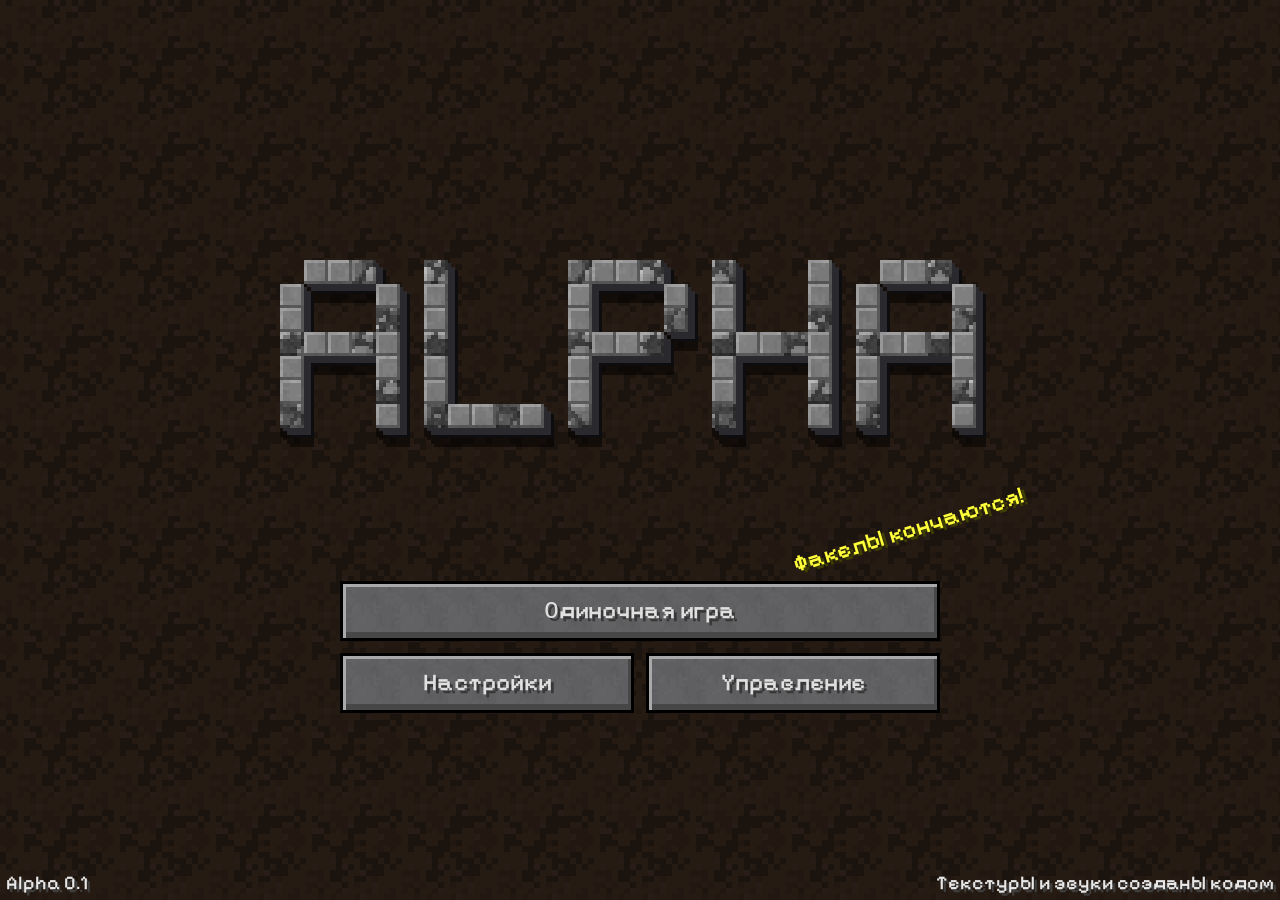
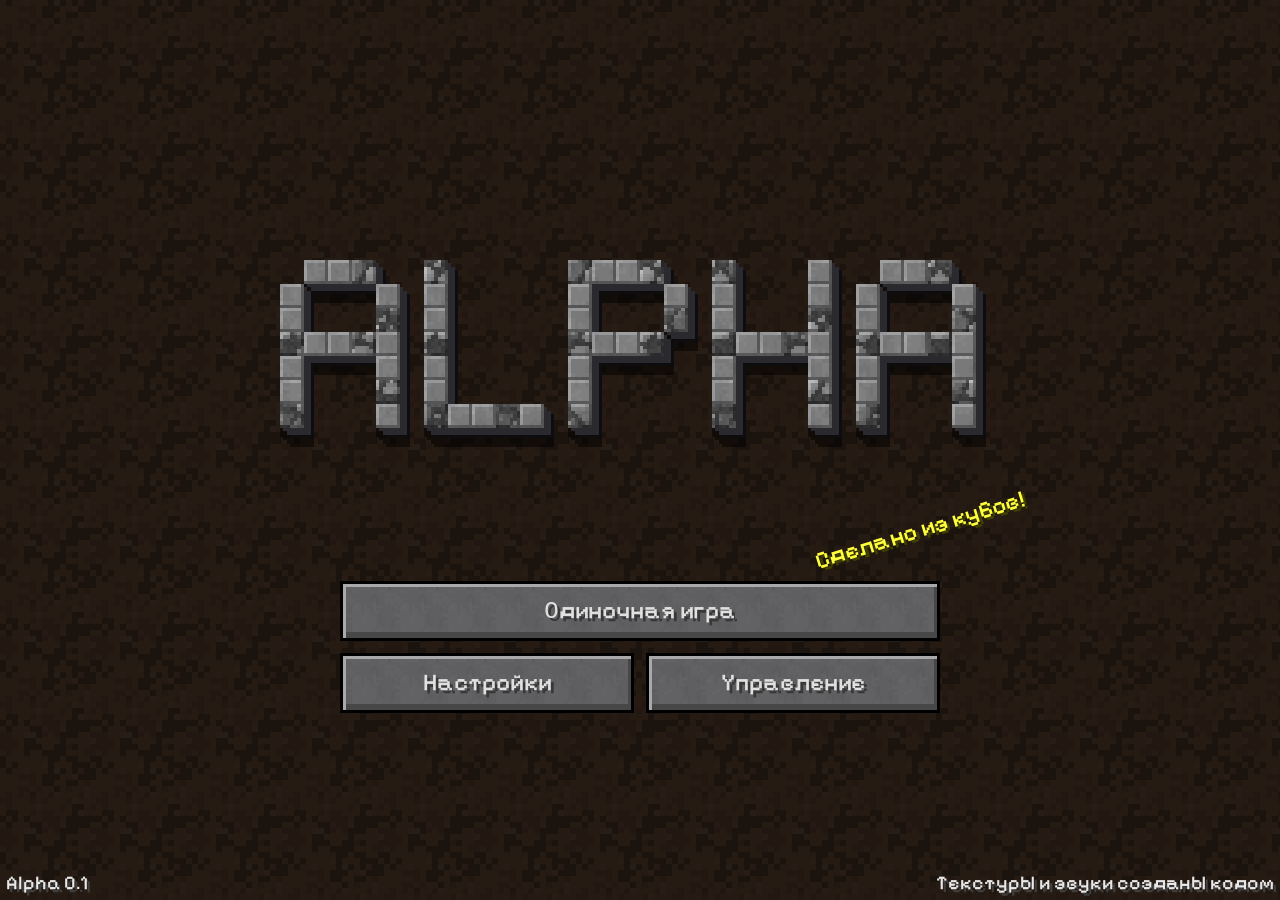
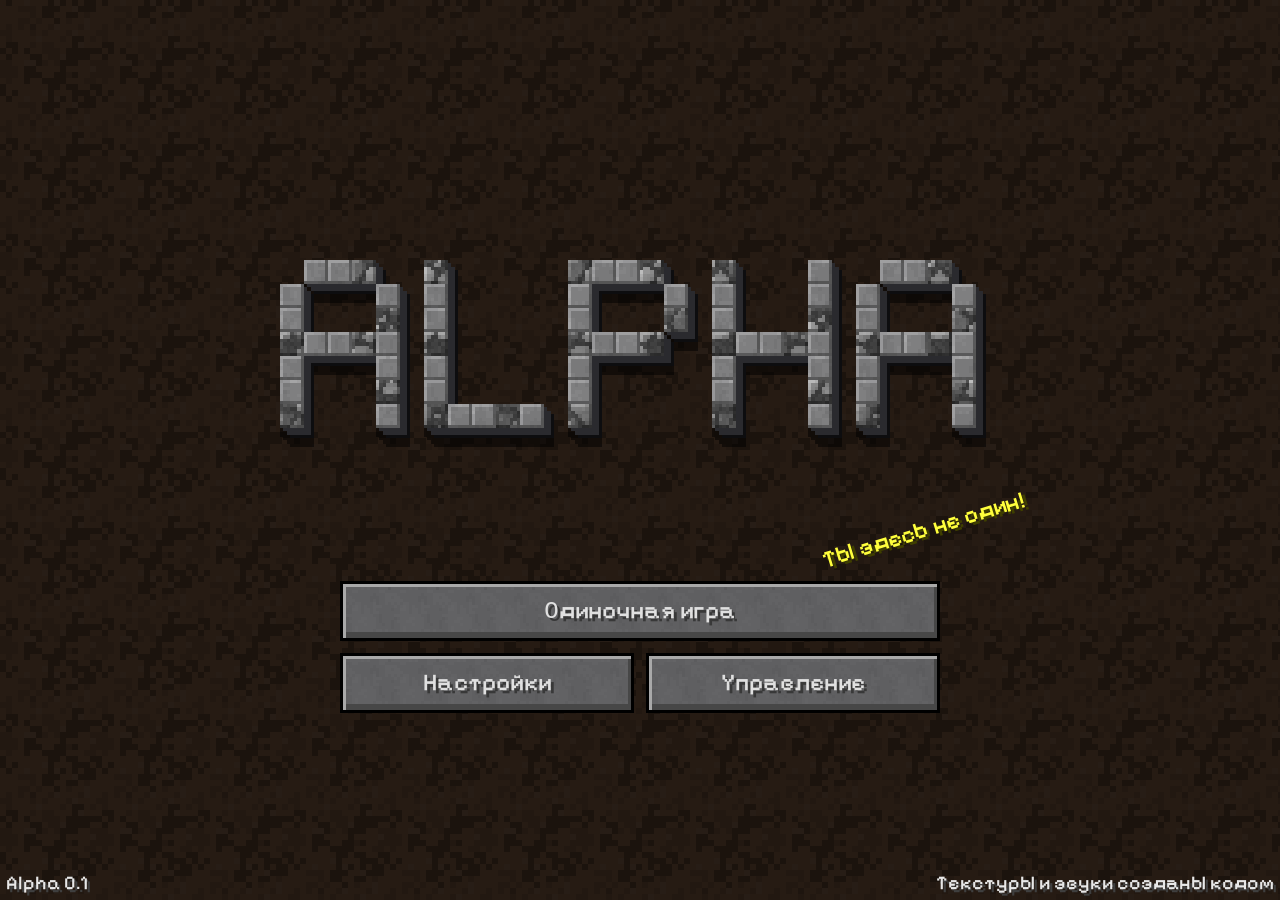
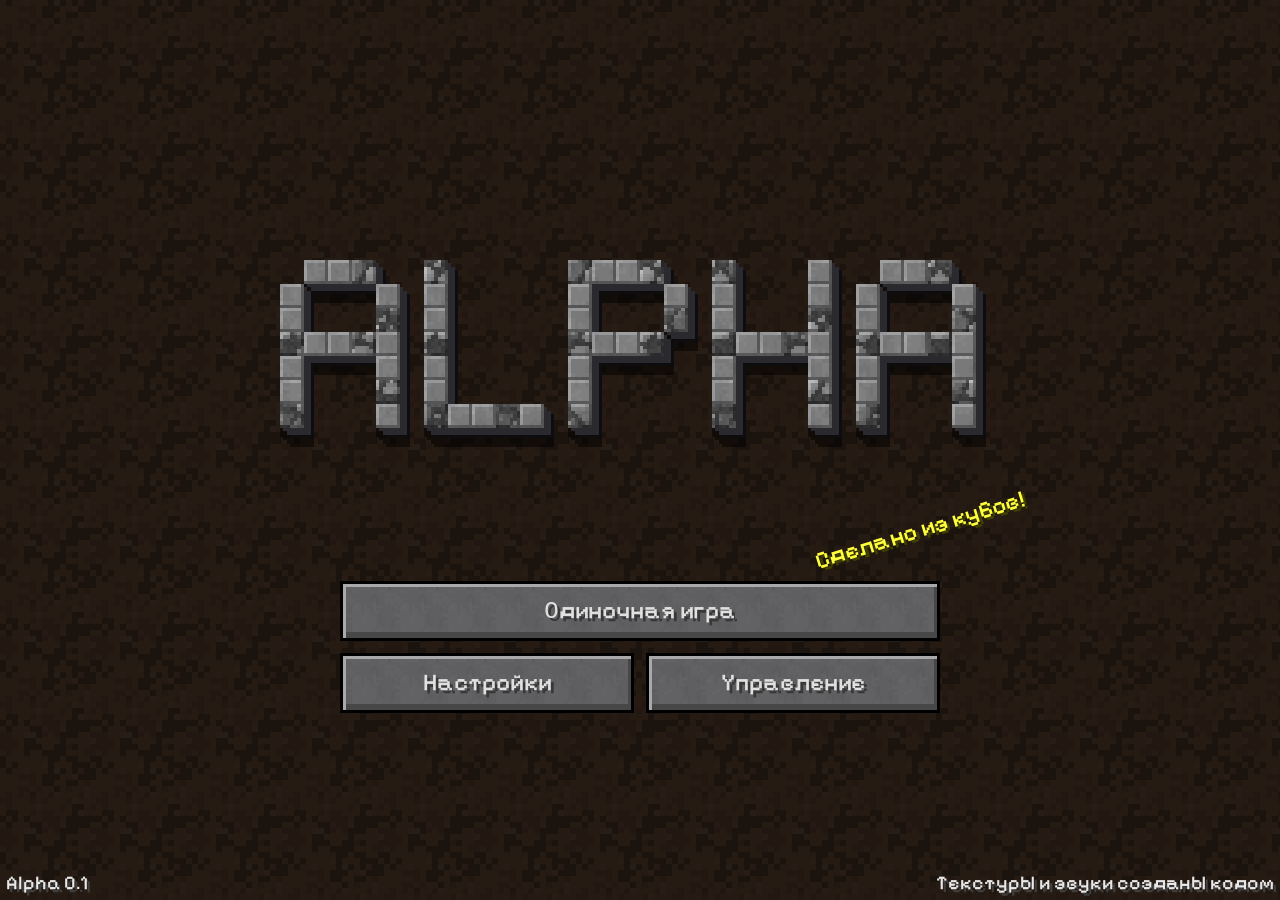
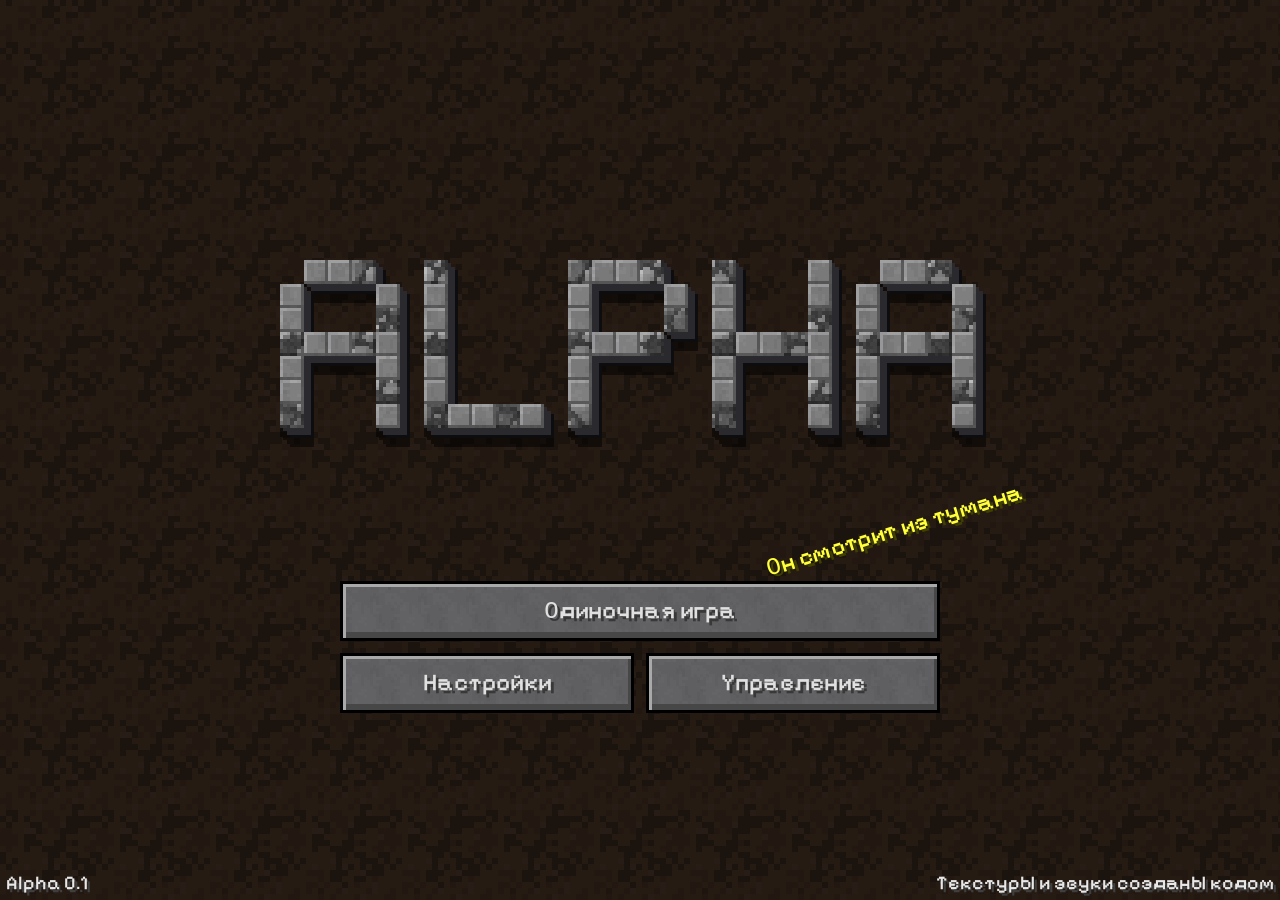
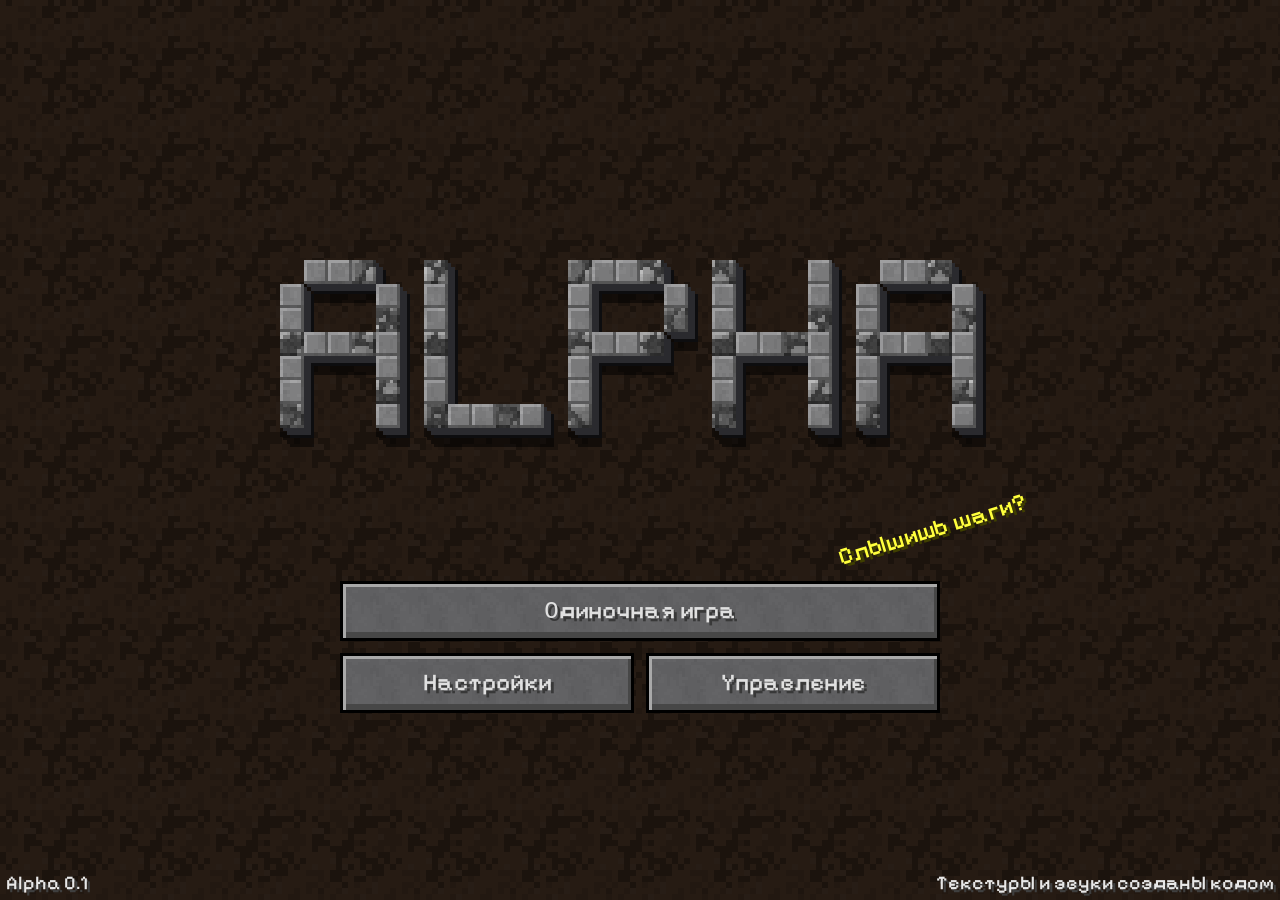
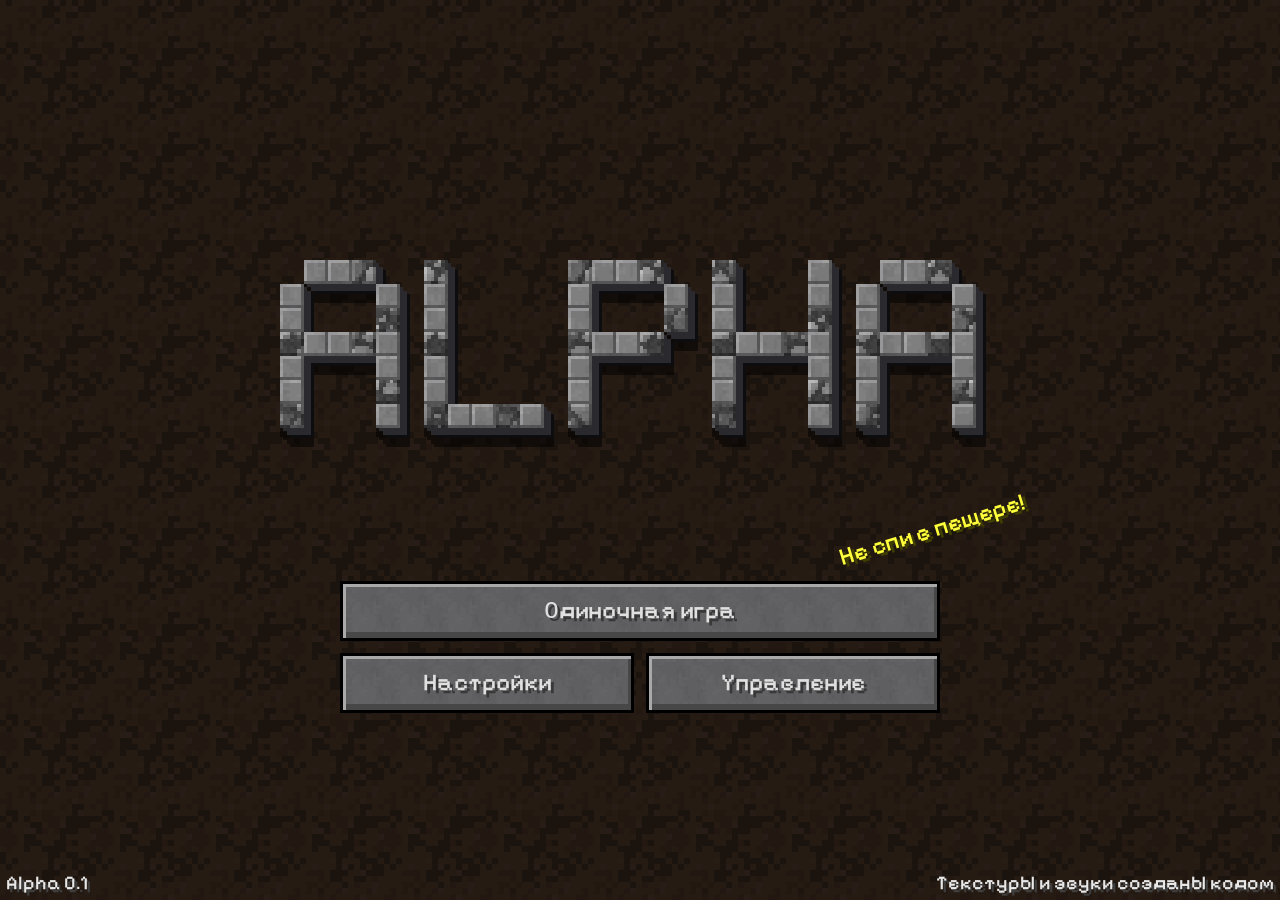
